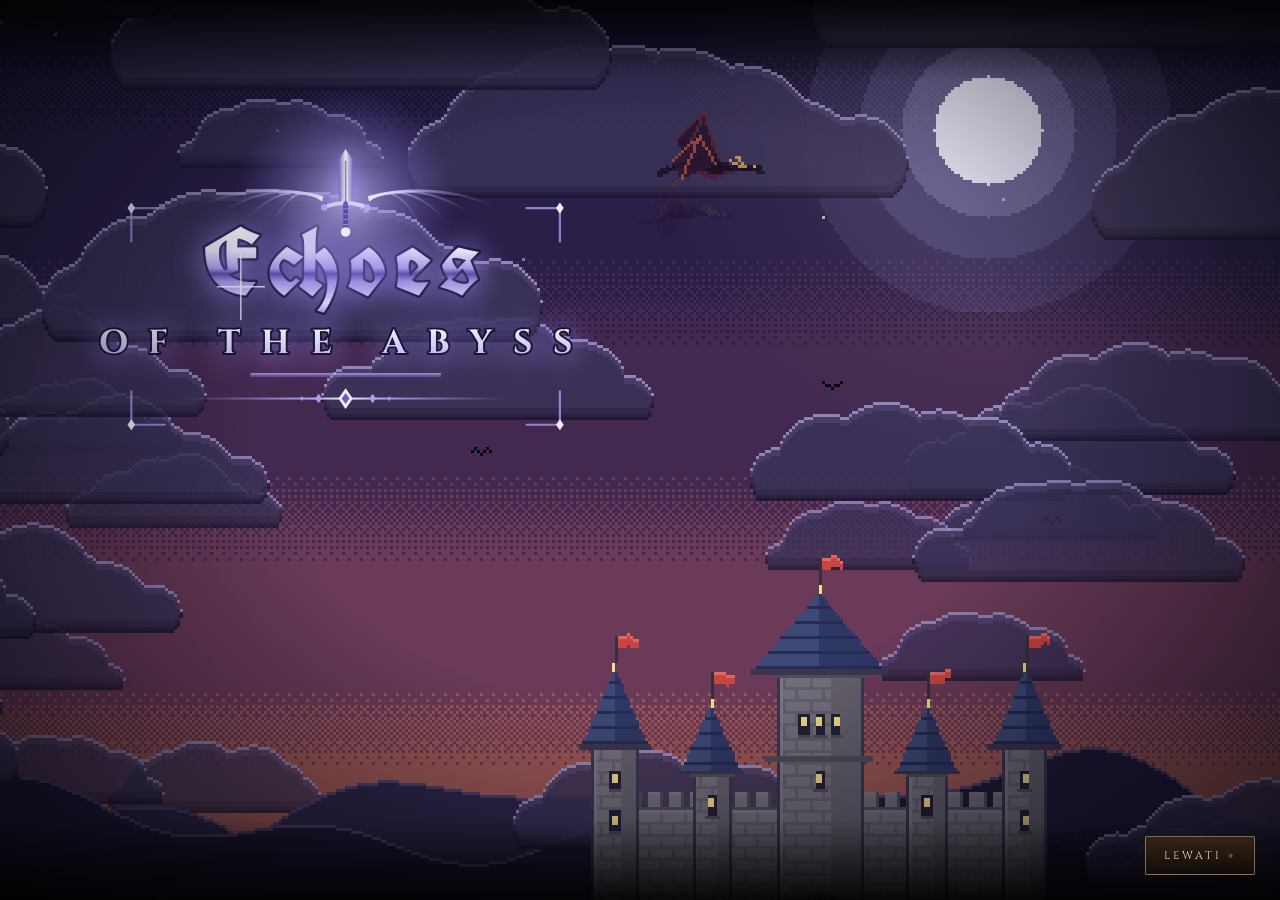
==== index.html @ 43252501 "fix bug kamera" ====
<!doctype html>
<html lang="id">

<head>
    <meta charset="utf-8">
    <meta name="viewport"
        content="width=device-width, initial-scale=1.0, maximum-scale=1.0, user-scalable=no, viewport-fit=cover">
    <meta name="apple-mobile-web-app-capable" content="yes">
    <meta name="apple-mobile-web-app-status-bar-style" content="black-translucent">
    <meta name="apple-mobile-web-app-title" content="Echoes Abyss">
    <meta name="mobile-web-app-capable" content="yes">
    <meta name="theme-color" content="#0c0b14">
    <link rel="manifest" href="/manifest.json">
    <link rel="icon" type="image/png" sizes="32x32" href="/assets/favicon-32.png">
    <link rel="icon" type="image/png" sizes="192x192" href="/assets/icon-192.png">
    <link rel="apple-touch-icon" sizes="180x180" href="/assets/apple-touch-icon.png">
    <link rel="preconnect" href="https://fonts.googleapis.com">
    <link rel="preconnect" href="https://fonts.gstatic.com" crossorigin>
    <link
        href="https://fonts.googleapis.com/css2?family=Cinzel:wght@400;500;600;700&family=Cormorant+Garamond:ital,wght@0,500;0,600;0,700;1,500&family=Press+Start+2P&family=UnifrakturCook:wght@700&family=VT323&display=swap"
        rel="stylesheet">
    <title>Echoes of the Abyss — Prototype Combat</title>
    <style>
        :root {
            --bg: #e8e6f0;
            --fg: #1c1b2a;
            --mut: #5a5873;
            --card: #fff;
            --line: #c9c5dc;
            box-sizing: border-box;
            padding-top: env(safe-area-inset-top, 0px);
            padding-bottom: env(safe-area-inset-bottom, 0px)
        }

        @media (prefers-color-scheme:dark) {
            :root:not([data-theme="light"]) {
                --bg: #0c0b14;
                --fg: #e6e3f4;
                --mut: #9a97b8;
                --card: #16152a;
                --line: #2c2a48
            }
        }

        :root[data-theme="dark"] {
            --bg: #0c0b14;
            --fg: #e6e3f4;
            --mut: #9a97b8;
            --card: #16152a;
            --line: #2c2a48
        }

        html {
            scroll-padding-top: env(safe-area-inset-top, 0px)
        }

        html,
        body {
            height: 100%;
            width: 100%;
            overflow: hidden;
            position: fixed;
            inset: 0;
            touch-action: none;
            -webkit-touch-callout: none;
            -webkit-user-select: none;
            user-select: none
        }

        body {
            margin: 0;
            background: #000;
            color: var(--fg);
            font: 15px/1.5 Georgia, "Times New Roman", serif;
            display: flex;
            align-items: center;
            justify-content: center
        }

        #c {
            position: fixed;
            inset: 0;
            width: 100vw;
            height: 100vh;
            image-rendering: pixelated;
            background: #0c0b14;
            cursor: crosshair;
            touch-action: none;
            outline: none;
            display: block
        }

        .k {
            max-width: 960px;
            width: 100%;
            margin-top: 12px;
            display: grid;
            grid-template-columns: repeat(auto-fit, minmax(210px, 1fr));
            gap: 6px 18px;
            font-size: 13px;
            color: var(--mut)
        }

        .k b {
            color: var(--fg);
            font-weight: 700
        }

        * {
            margin: 0;
            padding: 0;
            box-sizing: border-box;
        }

        :root {
            --gold: #d8b878;
            --gold-light: #f8dfaa;
            --dark: #09090d;
            --muted: #9e927e;
        }

        #scene {
            position: fixed;
            inset: 0;
            width: 100%;
            height: 100%;
            image-rendering: pixelated;
        }

        button {
            font-family: inherit;
            cursor: pointer;
        }

        .hidden {
            display: none !important;
        }

        /* MENU BACKGROUND */

        #menu {
            position: fixed;
            inset: 0;
            z-index: 5;
            display: flex;
            align-items: center;
            padding: 0 clamp(28px, 8vw, 130px);
            padding-left: max(clamp(28px, 8vw, 130px), env(safe-area-inset-left, 0px));
            background:
                radial-gradient(ellipse at 68% 50%, rgba(0, 0, 0, 0) 0%, rgba(0, 0, 0, .55) 85%),
                linear-gradient(90deg, rgba(6, 5, 9, .92) 0%, rgba(6, 5, 9, .7) 34%, rgba(6, 5, 9, .18) 62%, rgba(6, 5, 9, .5) 100%);
        }

        .menu-overlay {
            position: absolute;
            inset: 0;
            pointer-events: none;
            background:
                linear-gradient(to bottom, rgba(0, 0, 0, .55), transparent 22%, transparent 70%, rgba(0, 0, 0, .85)),
                radial-gradient(circle at 16% 52%, rgba(216, 150, 70, .10), transparent 32%),
                radial-gradient(circle at 84% 52%, rgba(216, 150, 70, .08), transparent 30%);
        }

        .menu-wrap {
            position: relative;
            width: min(430px, 100%);
            display: flex;
            flex-direction: column;
            align-items: flex-start;
            gap: clamp(22px, 5vh, 46px);
        }

        .menu-head {
            animation: menuUp 1.1s cubic-bezier(.2, .7, .2, 1) .1s both;
        }

        .eyebrow {
            display: flex;
            align-items: center;
            gap: 14px;
            color: #b29b75;
            font-size: 11px;
            letter-spacing: 6px;
            text-transform: uppercase;
            margin-bottom: 16px;
        }

        .eyebrow::before {
            content: "";
            width: 38px;
            height: 1px;
            background: linear-gradient(90deg, transparent, var(--gold));
        }

        .game-title {
            display: flex;
            flex-direction: column;
            font-weight: 700;
            line-height: .98;
            text-transform: uppercase;
            background: linear-gradient(180deg, #fff3d2 0%, #f1cf90 48%, #b98b48 100%);
            -webkit-background-clip: text;
            background-clip: text;
            -webkit-text-fill-color: transparent;
            color: transparent;
            filter: drop-shadow(0 2px 2px rgba(0, 0, 0, .9)) drop-shadow(0 0 22px rgba(215, 160, 80, .28));
        }

        .game-title .t1 {
            font-size: clamp(46px, 6.6vw, 84px);
            letter-spacing: 6px;
        }

        .game-title .t2 {
            font-size: clamp(22px, 3.6vw, 43px);
            letter-spacing: .22em;
            margin-top: 6px;
            white-space: nowrap;
        }

        .title-divider {
            position: relative;
            width: min(330px, 100%);
            height: 1px;
            margin: 22px 0 14px;
            background: linear-gradient(90deg, var(--gold), rgba(216, 184, 120, .15) 85%, transparent) right center / calc(100% - 26px) 1px no-repeat;
        }

        .title-divider::after {
            content: "✦";
            position: absolute;
            left: 0;
            top: -9px;
            color: var(--gold-light);
            font-size: 15px;
            line-height: 1;
            text-shadow: 0 0 10px rgba(240, 190, 100, .7);
        }

        .tagline {
            color: #a89c89;
            font-size: 12px;
            letter-spacing: 5px;
        }

        .menu-buttons {
            width: min(320px, 100%);
            display: flex;
            flex-direction: column;
            gap: 6px;
            text-shadow: 0 1px 8px #000, 0 0 3px #000;
        }

        .menu-button {
            position: relative;
            display: flex;
            align-items: center;
            width: 100%;
            padding: 14px 20px 14px 26px;
            color: #bba983;
            font-size: 14px;
            letter-spacing: 6px;
            text-align: left;
            border: 0;
            border-bottom: 1px solid rgba(171, 139, 86, .22);
            background: transparent;
            transition: color .3s ease, padding .3s ease, background .3s ease, border-color .3s ease;
            overflow: hidden;
            outline: none;
            animation: menuUp .8s cubic-bezier(.2, .7, .2, 1) both;
        }

        .menu-buttons .menu-button:nth-child(1) {
            animation-delay: .45s;
        }

        .menu-buttons .menu-button:nth-child(2) {
            animation-delay: .55s;
        }

        .menu-buttons .menu-button:nth-child(3) {
            animation-delay: .65s;
        }

        .menu-buttons .menu-button:nth-child(4) {
            animation-delay: .75s;
        }

        .menu-button::before {
            content: "";
            position: absolute;
            left: 0;
            top: 0;
            bottom: 0;
            width: 2px;
            background: var(--gold-light);
            box-shadow: 0 0 12px rgba(240, 190, 100, .8);
            transform: scaleY(0);
            transition: transform .3s ease;
        }

        .menu-button::after {
            content: "◆";
            position: absolute;
            left: 8px;
            top: 50%;
            font-size: 8px;
            color: var(--gold-light);
            opacity: 0;
            transform: translate(-6px, -50%);
            transition: .3s ease;
        }

        .menu-button:hover,
        .menu-button:focus-visible {
            color: #fff0ca;
            padding-left: 38px;
            border-bottom-color: rgba(225, 193, 139, .6);
            background: linear-gradient(90deg, rgba(193, 146, 76, .22), rgba(193, 146, 76, .05) 70%, transparent);
        }

        .menu-button:hover::before,
        .menu-button:focus-visible::before {
            transform: scaleY(1);
        }

        .menu-button:hover::after,
        .menu-button:focus-visible::after {
            opacity: 1;
            transform: translate(0, -50%);
        }

        .menu-button:active {
            background: rgba(193, 146, 76, .3);
        }

        .menu-button.primary {
            color: #f1d9a4;
            font-size: 16px;
            padding-top: 17px;
            padding-bottom: 17px;
            border: 1px solid rgba(216, 184, 120, .55);
            margin-bottom: 8px;
            background: linear-gradient(90deg, rgba(193, 146, 76, .26), rgba(193, 146, 76, .06));
            box-shadow: 0 0 26px rgba(193, 146, 76, .12), inset 0 0 18px rgba(193, 146, 76, .08);
        }

        .menu-footer {
            position: absolute;
            left: 0;
            right: 0;
            bottom: max(18px, env(safe-area-inset-bottom, 0px));
            padding: 0 clamp(28px, 8vw, 130px);
            display: flex;
            justify-content: space-between;
            gap: 16px;
            color: #7a7164;
            font-size: 10px;
            letter-spacing: 3px;
            pointer-events: none;
            animation: menuUp 1s ease 1s both;
        }

        #snd {
            animation: sndPulse 2.4s ease-in-out infinite;
        }

        @keyframes sndPulse {
            50% {
                opacity: .45;
            }
        }

        @keyframes menuUp {
            from {
                opacity: 0;
                transform: translateY(18px);
            }

            to {
                opacity: 1;
                transform: translateY(0);
            }
        }

        /* layar sempit / portrait: tengah */
        @media (max-width: 700px) and (min-height: 521px) {
            #menu {
                justify-content: center;
                background: radial-gradient(ellipse at center, rgba(6, 5, 9, .55), rgba(6, 5, 9, .92));
            }

            .menu-wrap {
                align-items: center;
                text-align: center;
            }

            .menu-head {
                display: flex;
                flex-direction: column;
                align-items: center;
            }

            .eyebrow::after {
                content: "";
                width: 38px;
                height: 1px;
                background: linear-gradient(90deg, var(--gold), transparent);
            }

            .title-divider {
                background: linear-gradient(90deg, transparent, var(--gold), transparent);
            }

            .title-divider::after {
                left: 50%;
                transform: translateX(-50%);
            }

            .menu-footer {
                justify-content: center;
                flex-direction: column;
                align-items: center;
                gap: 6px;
            }
        }

        /* SETTINGS */

        #settings {
            position: fixed;
            inset: 0;
            z-index: 8;
            display: flex;
            align-items: center;
            justify-content: center;
            background: rgba(0, 0, 0, .88);
        }

        .settings-box {
            width: min(430px, 90vw);
            padding: 38px;
            background: #151419;
            border: 1px solid #9a7a4e;
            box-shadow: 0 0 50px #000;
        }

        .settings-box h2 {
            color: var(--gold-light);
            text-align: center;
            letter-spacing: 5px;
            margin-bottom: 28px;
        }

        .setting-row {
            margin: 24px 0;
            color: #c6b28d;
            font-size: 13px;
            letter-spacing: 2px;
        }

        .setting-row input {
            width: 100%;
            margin-top: 13px;
            accent-color: #c49a5b;
        }

        .back-button {
            width: 100%;
            padding: 13px;
            color: var(--gold);
            background: transparent;
            border: 1px solid #8b714a;
            letter-spacing: 4px;
            margin-top: 18px;
        }

        /* CINEMATIC */

        #cinematicUI {
            position: fixed;
            inset: 0;
            z-index: 6;
            pointer-events: none;
        }

        #skipButton {
            position: absolute;
            right: 25px;
            bottom: 25px;
            pointer-events: auto;
            background: rgba(8, 8, 10, .8);
            border: 1px solid #8d754e;
            color: #d7c49f;
            padding: 12px 19px;
            font-size: 11px;
            letter-spacing: 3px;
        }

        #skipButton:hover {
            background: #493a28;
        }

        #finalTitle {
            position: absolute;
            inset: 0;
            display: flex;
            flex-direction: column;
            align-items: center;
            justify-content: center;
            text-align: center;
            background:
                radial-gradient(ellipse at center, rgba(44, 34, 23, .2), transparent 65%),
                #050507;
            opacity: 0;
            transition: opacity 2.4s ease;
        }

        #finalTitle .small-line {
            width: 0;
            height: 1px;
            margin-bottom: 28px;
            background: linear-gradient(90deg, transparent, #c7a46c, transparent);
            transition: width 2s ease;
        }

        #finalTitle h1 {
            color: #e5d1a7;
            font-size: clamp(34px, 6vw, 76px);
            letter-spacing: 9px;
            font-weight: normal;
            opacity: 0;
            transform: translateY(22px);
            text-shadow: 0 0 18px rgba(221, 180, 109, .25);
            transition: opacity 2.2s ease, transform 2.2s ease;
        }

        #finalTitle .subtitle {
            margin-top: 22px;
            color: #a99b83;
            font-size: 12px;
            letter-spacing: 7px;
            opacity: 0;
            transform: translateY(12px);
            transition: opacity 2s ease, transform 2s ease;
        }

        #finalTitle .bottom-line {
            width: 0;
            height: 1px;
            margin-top: 27px;
            background: linear-gradient(90deg, transparent, #9e8055, transparent);
            transition: width 2s ease;
        }

        #returnButton {
            pointer-events: auto;
            margin-top: 45px;
            padding: 13px 27px;
            color: #c8b48e;
            background: rgba(20, 17, 15, .8);
            border: 1px solid #92784f;
            font-size: 11px;
            letter-spacing: 4px;
            opacity: 0;
            transition: opacity 1.5s ease, background .3s;
        }

        #returnButton:hover {
            background: #453624;
        }

        #finalTitle.show .small-line,
        #finalTitle.show .bottom-line {
            width: min(320px, 65vw);
        }

        #finalTitle.show h1 {
            opacity: 1;
            transform: translateY(0);
        }

        #finalTitle.show .subtitle {
            opacity: 1;
            transform: translateY(0);
        }

        #finalTitle.show #returnButton {
            opacity: 1;
        }

        /* TRANSITION LIGHT */

        #lightTransition {
            position: fixed;
            inset: 0;
            z-index: 9;
            pointer-events: none;
            opacity: 0;
            background: radial-gradient(ellipse at center,
                    rgba(255, 239, 201, 1) 0%,
                    rgba(255, 211, 145, .85) 25%,
                    rgba(224, 159, 82, .5) 55%,
                    rgba(0, 0, 0, 0) 100%);
        }

        #blackFade {
            position: fixed;
            inset: 0;
            z-index: 10;
            pointer-events: none;
            background: #030305;
            opacity: 0;
        }

        @keyframes menuReveal {
            from {
                opacity: 0;
                transform: translateY(20px) scale(.97);
            }

            to {
                opacity: 1;
                transform: translateY(0) scale(1);
            }
        }

        /* RESPONSIVE LANDSCAPE MENU SCALING */
        @media (max-height: 520px) {
            #menu {
                padding: 0 max(28px, 6vw);
            }

            .menu-wrap {
                width: min(860px, 100%);
                flex-direction: row;
                align-items: center;
                justify-content: space-between;
                gap: 32px;
            }

            .menu-head {
                flex: 1 1 auto;
                min-width: 0;
            }

            .eyebrow {
                font-size: 8px;
                letter-spacing: 4px;
                margin-bottom: 8px;
            }

            .eyebrow::before {
                width: 22px;
            }

            .game-title .t1 {
                font-size: clamp(34px, 7.4vw, 56px);
                letter-spacing: 4px;
            }

            .game-title .t2 {
                font-size: clamp(14px, 3vw, 22px);
                margin-top: 3px;
            }

            .title-divider {
                margin: 12px 0 8px;
            }

            .tagline {
                font-size: 9px;
                letter-spacing: 4px;
            }

            .menu-buttons {
                flex: 0 0 min(250px, 40%);
                gap: 3px;
            }

            .menu-button {
                padding: 9px 14px 9px 20px;
                font-size: 12px;
                letter-spacing: 4px;
            }

            .menu-button.primary {
                font-size: 13px;
                padding: 11px 14px 11px 20px;
                margin-bottom: 4px;
            }

            .menu-button:hover,
            .menu-button:focus-visible {
                padding-left: 30px;
            }

            .menu-footer {
                font-size: 8px;
                letter-spacing: 2px;
                bottom: max(8px, env(safe-area-inset-bottom, 0px));
                padding: 0 max(28px, 6vw);
            }

            .settings-box {
                padding: 16px 24px;
                max-height: 92vh;
                overflow-y: auto;
            }

            .settings-box h2 {
                font-size: 18px;
                margin-bottom: 12px;
            }

            .setting-row {
                margin: 10px 0;
                font-size: 11px;
            }
        }

        /* ROTATE PROMPT OVERLAY */
        #rotateOverlay {
            position: fixed;
            inset: 0;
            z-index: 9999;
            background: #08080c;
            display: none;
            align-items: center;
            justify-content: center;
            text-align: center;
            padding: 24px;
            color: #e6e3f4;
        }

        @media (orientation: portrait) and (hover: none) and (pointer: coarse) {
            #rotateOverlay {
                display: flex;
            }
        }

        @media (orientation: portrait) and (max-width: 600px) {
            #rotateOverlay {
                display: flex;
            }
        }

        .rotate-card {
            max-width: 320px;
            padding: 28px 20px;
            background: #14131b;
            border: 1px solid rgba(216, 184, 120, .4);
            border-radius: 8px;
            box-shadow: 0 0 40px rgba(0, 0, 0, .8);
        }

        .rotate-icon {
            margin-bottom: 16px;
            animation: rotateAnim 2.2s ease-in-out infinite alternate;
        }

        @keyframes rotateAnim {

            0%,
            20% {
                transform: rotate(0deg);
            }

            80%,
            100% {
                transform: rotate(90deg);
            }
        }

        .rotate-card h2 {
            color: #f8dfaa;
            font-size: 18px;
            letter-spacing: 3px;
            margin-bottom: 10px;
        }

        .rotate-card p {
            color: #9e927e;
            font-size: 13px;
            line-height: 1.5;
        }

        /* MOBILE TOUCH CONTROLS OVERLAY */
        #mobileControls {
            position: fixed;
            inset: 0;
            z-index: 30;
            pointer-events: none;
            user-select: none;
            -webkit-user-select: none;
            touch-action: none;
            font-family: -apple-system, BlinkMacSystemFont, "Segoe UI", Roboto, sans-serif;
        }

        /* TOP BAR (tengah atas, supaya tidak menutupi HP/ULT di kiri & info gelombang di kanan) */
        #mobileTopBar {
            position: absolute;
            top: max(8px, env(safe-area-inset-top));
            left: 0;
            right: 0;
            display: flex;
            justify-content: center;
            pointer-events: none;
            z-index: 35;
        }

        .top-center-actions {
            display: flex;
            flex-wrap: wrap;
            justify-content: center;
            align-items: center;
            gap: 8px;
            max-width: min(64vw, 540px);
            pointer-events: none;
        }

        .mob-btn {
            pointer-events: auto;
            border-radius: 50%;
            border: 1px solid rgba(216, 184, 120, .45);
            background: rgba(14, 13, 22, .72);
            backdrop-filter: blur(4px);
            -webkit-backdrop-filter: blur(4px);
            color: #f8dfaa;
            display: flex;
            align-items: center;
            justify-content: center;
            font-family: inherit;
            font-weight: 600;
            touch-action: none;
            outline: none;
            user-select: none;
            -webkit-user-select: none;
            box-shadow: 0 3px 8px rgba(0, 0, 0, .5);
            transition: transform .06s ease, background .15s ease, border-color .15s ease;
        }

        .mob-btn:active {
            transform: scale(.92);
            background: rgba(216, 184, 120, .35);
            border-color: #ffd34d;
        }

        .icon-btn {
            width: 40px;
            height: 40px;
            font-size: 18px;
        }

        .text-btn {
            border-radius: 10px;
            padding: 4px 12px;
            font-size: 12px;
            letter-spacing: 1px;
            height: 40px;
        }

        .badge {
            background: #c93b3b;
            color: #fff;
            border-radius: 10px;
            padding: 1px 6px;
            font-size: 11px;
            margin-left: 4px;
            font-weight: bold;
        }

        /* Tombol AUTO-LOCK */
        #mobBtnLock {
            gap: 6px;
            padding: 0 12px 0 9px;
            border-radius: 20px;
            letter-spacing: .5px;
            border-color: rgba(255, 122, 107, .75);
            color: #ffb1a6;
            background: rgba(70, 20, 22, .72);
        }

        #mobBtnLock svg {
            width: 22px;
            height: 22px;
        }

        #mobBtnLock:not(.on) {
            border-color: rgba(216, 184, 120, .4);
            color: #bdb29c;
            background: rgba(14, 13, 22, .72);
        }

        /* Pilih senjata: kolom di kiri, di bawah HUD */
        #mobWeaponStrip {
            position: absolute;
            left: max(8px, env(safe-area-inset-left));
            top: calc(max(8px, env(safe-area-inset-top)) + 70px);
            display: flex;
            flex-direction: column;
            gap: 4px;
            padding: 4px;
            border-radius: 14px;
            background: rgba(10, 9, 16, .72);
            border: 1px solid rgba(216, 184, 120, .3);
            pointer-events: auto;
            z-index: 35;
        }

        .mob-wpn-btn {
            position: relative;
            width: 38px;
            height: 38px;
            padding: 0;
            border-radius: 10px;
            border: 1px solid transparent;
            background: transparent;
            color: #9e927e;
            display: flex;
            align-items: center;
            justify-content: center;
            pointer-events: auto;
            touch-action: none;
        }

        .mob-wpn-btn svg {
            width: 24px;
            height: 24px;
            pointer-events: none;
        }

        .mob-wpn-btn i {
            position: absolute;
            left: 4px;
            top: 2px;
            font: 700 9px/1 -apple-system, "Segoe UI", Roboto, sans-serif;
            font-style: normal;
            opacity: .75;
            pointer-events: none;
        }

        .mob-wpn-btn.active {
            background: rgba(216, 184, 120, .28);
            color: #ffd34d;
            border-color: #d8b878;
        }

        /* JOYSTICK (lebih besar) */
        #joyZone {
            position: absolute;
            left: 0;
            bottom: 0;
            width: 48vw;
            height: 75vh;
            pointer-events: auto;
            touch-action: none;
        }

        #joyBase {
            position: absolute;
            width: 140px;
            height: 140px;
            left: max(64px, env(safe-area-inset-left));
            bottom: max(30px, env(safe-area-inset-bottom));
            border-radius: 50%;
            background: radial-gradient(circle, rgba(216, 184, 120, .1) 0%, rgba(12, 11, 18, .58) 70%);
            border: 2px solid rgba(216, 184, 120, .38);
            box-shadow: 0 0 15px rgba(0, 0, 0, .6), inset 0 0 15px rgba(216, 184, 120, .06);
            pointer-events: none;
            transform: translate(0, 0);
            transition: opacity .2s;
        }

        #joyStick {
            position: absolute;
            top: 50%;
            left: 50%;
            width: 62px;
            height: 62px;
            margin: -31px 0 0 -31px;
            border-radius: 50%;
            background: radial-gradient(circle at 35% 35%, #f8dfaa, #9b7943);
            border: 2px solid rgba(255, 255, 255, .45);
            box-shadow: 0 4px 10px rgba(0, 0, 0, .6);
            pointer-events: none;
            transform: translate(0, 0);
        }

        /* ACTION CLUSTER: tombol serang di tengah, skill melengkung di atas-kiri */
        #actionCluster {
            position: absolute;
            right: max(14px, env(safe-area-inset-right));
            bottom: max(12px, env(safe-area-inset-bottom));
            width: 250px;
            height: 216px;
            pointer-events: none;
            transform-origin: 100% 100%;
        }

        @media (max-height: 340px) {
            #actionCluster {
                transform: scale(.88);
            }

            .mob-wpn-btn {
                width: 34px;
                height: 34px;
            }
        }

        @media (min-height: 430px) {
            #actionCluster {
                transform: scale(1.12);
            }
        }

        .act {
            position: absolute;
            flex-direction: column;
            gap: 1px;
            padding: 0;
            --ac: #d8b878;
            --is: 26px;
            color: var(--ac);
            border: 2px solid var(--ac);
            background: radial-gradient(circle at 35% 30%, rgba(72, 62, 50, .92), rgba(14, 13, 20, .95));
            box-shadow: 0 4px 14px rgba(0, 0, 0, .65);
        }

        .act .ico {
            display: block;
            width: var(--is);
            height: var(--is);
            pointer-events: none;
        }

        .act .ico svg {
            width: 100%;
            height: 100%;
            display: block;
            filter: drop-shadow(0 0 3px color-mix(in srgb, var(--ac) 60%, transparent));
        }

        .act .nm {
            font: 800 9.5px/1 -apple-system, BlinkMacSystemFont, "Segoe UI", Roboto, sans-serif;
            letter-spacing: .3px;
            color: #f8e9c8;
            text-shadow: 0 1px 2px #000;
            pointer-events: none;
            white-space: nowrap;
        }

        .act.cd {
            filter: saturate(.35) brightness(.8);
        }

        /* overlay cooldown + angka detik */
        .sk-cd {
            position: absolute;
            left: 0;
            right: 0;
            bottom: 0;
            height: 0%;
            background: rgba(0, 0, 0, .72);
            transition: height .08s linear;
            pointer-events: none;
        }

        .sk-num {
            position: absolute;
            inset: 0;
            display: flex;
            align-items: center;
            justify-content: center;
            font: 800 22px/1 -apple-system, BlinkMacSystemFont, "Segoe UI", Roboto, sans-serif;
            color: #fff;
            text-shadow: 0 1px 4px #000;
            pointer-events: none;
            z-index: 3;
        }

        /* SERANG (utama) */
        .main-atk-btn {
            --ac: #ffd98a;
            --is: 42px;
            right: 10px;
            bottom: 10px;
            width: 96px;
            height: 96px;
            border-width: 3px;
            background: radial-gradient(circle at 35% 30%, rgba(95, 78, 50, .95), rgba(16, 14, 20, .96));
            box-shadow: 0 4px 18px rgba(0, 0, 0, .7), 0 0 18px rgba(216, 184, 120, .28);
            z-index: 40;
        }

        .main-atk-btn .nm {
            font-size: 10.5px;
        }

        .charge-svg {
            position: absolute;
            inset: -6px;
            width: 108px;
            height: 108px;
            transform: rotate(-90deg);
            pointer-events: none;
        }

        .charge-bg {
            fill: none;
            stroke: rgba(216, 184, 120, .18);
            stroke-width: 3;
        }

        .charge-fill {
            fill: none;
            stroke: #ffda73;
            stroke-width: 3.5;
            stroke-linecap: round;
            stroke-dasharray: 233;
            stroke-dashoffset: 233;
            transition: stroke-dashoffset .05s linear;
        }

        /* HINDAR */
        #mobBtnDodge {
            --ac: #7fd0f5;
            --is: 26px;
            right: 133px;
            bottom: 7px;
            width: 58px;
            height: 58px;
        }

        /* 3 SKILL SENJATA */
        .skill-btn {
            --is: 36px;
            width: 66px;
            height: 66px;
            overflow: hidden;
            border-width: 2.5px;
        }

        .skill-btn:not(.cd) {
            box-shadow: 0 4px 14px rgba(0, 0, 0, .65), 0 0 12px color-mix(in srgb, var(--ac) 45%, transparent);
        }

        .skill-btn .nm {
            font-size: 8.5px;
            margin-top: -2px;
        }

        #mobBtnSkill1 {
            right: 119px;
            bottom: 75px;
        }

        #mobBtnSkill2 {
            right: 85px;
            bottom: 139px;
        }

        #mobBtnSkill3 {
            right: 15px;
            bottom: 135px;
        }

        /* ULT, FOKUS, POTION */
        #mobBtnUlt {
            --ac: #b57bff;
            --is: 24px;
            right: 181px;
            bottom: 141px;
            width: 54px;
            height: 54px;
        }

        #mobBtnUlt.ready {
            --ac: #ffd34d;
            animation: ultGlow 1s ease-in-out infinite alternate;
        }

        @keyframes ultGlow {
            0% {
                box-shadow: 0 0 6px #ffd34d;
            }

            100% {
                box-shadow: 0 0 20px #ffd34d, 0 0 35px #ff7b2b;
            }
        }

        #mobBtnFocus {
            --ac: #f5d142;
            --is: 22px;
            right: 188px;
            bottom: 80px;
            width: 48px;
            height: 48px;
            overflow: hidden;
        }

        #mobBtnPotion {
            --ac: #ff6fa8;
            --is: 22px;
            right: 198px;
            bottom: 20px;
            width: 48px;
            height: 48px;
        }

        .act .nm.sm {
            font-size: 8px;
        }

        #mobBtnPotion .badge {
            position: absolute;
            top: -5px;
            right: -5px;
            margin: 0;
            pointer-events: none;
        }

        /* INTERACT BUTTON */
        #mobBtnInteract {
            position: absolute;
            bottom: max(26px, env(safe-area-inset-bottom));
            left: 50%;
            transform: translateX(-50%);
            background: linear-gradient(135deg, rgba(216, 184, 120, .9), rgba(150, 115, 55, .95));
            color: #121018;
            border: 1.5px solid #ffe8b5;
            border-radius: 24px;
            padding: 8px 20px;
            font-weight: bold;
            font-size: 13px;
            letter-spacing: 1px;
            display: flex;
            align-items: center;
            gap: 8px;
            box-shadow: 0 4px 15px rgba(0, 0, 0, .6), 0 0 20px rgba(216, 184, 120, .4);
            pointer-events: auto;
            z-index: 50;
            animation: bounceBtn 1.5s ease-in-out infinite;
        }

        @keyframes bounceBtn {

            0%,
            100% {
                transform: translateX(-50%) translateY(0);
            }

            50% {
                transform: translateX(-50%) translateY(-5px);
            }
        }

        /* STAT MODAL */
        #statModal {
            position: fixed;
            inset: 0;
            z-index: 100;
            background: rgba(0, 0, 0, .75);
            display: flex;
            align-items: center;
            justify-content: center;
        }

        .stat-card {
            width: min(380px, 92vw);
            background: #14131a;
            border: 1px solid #d8b878;
            box-shadow: 0 0 35px #000;
            padding: 18px 20px;
            color: #e6e3f4;
            border-radius: 6px;
        }

        .stat-header {
            display: flex;
            justify-content: space-between;
            align-items: center;
            border-bottom: 1px solid rgba(216, 184, 120, .3);
            padding-bottom: 8px;
        }

        .stat-header h3 {
            color: #f8dfaa;
            font-size: 15px;
            letter-spacing: 2px;
        }

        .close-btn {
            background: transparent;
            border: none;
            color: #9e927e;
            font-size: 18px;
            cursor: pointer;
            padding: 4px;
        }

        .stat-points {
            margin: 10px 0 14px;
            color: #ffd34d;
            font-size: 13px;
        }

        .stat-list {
            display: flex;
            flex-direction: column;
            gap: 8px;
        }

        .stat-item {
            display: flex;
            justify-content: space-between;
            align-items: center;
            background: rgba(25, 23, 35, .8);
            padding: 6px 12px;
            border-radius: 4px;
            border: 1px solid rgba(216, 184, 120, .15);
            font-size: 12px;
        }

        .stat-val {
            font-weight: bold;
            color: #f8dfaa;
            margin-left: auto;
            margin-right: 12px;
        }

        .stat-add-btn {
            width: 30px;
            height: 30px;
            border-radius: 4px;
            background: #4a4780;
            color: #fff;
            border: 1px solid #8e7bb8;
            font-size: 16px;
            font-weight: bold;
            display: flex;
            align-items: center;
            justify-content: center;
            cursor: pointer;
        }

        .stat-add-btn:active {
            background: #6a67a0;
        }

        /* PILIH KARAKTER (main menu) */
        #charSel {
            position: absolute;
            right: max(clamp(24px, 7vw, 120px), env(safe-area-inset-right, 0px));
            top: 0;
            bottom: 0;
            height: max-content;
            margin-block: auto;
            z-index: 2;
            display: flex;
            flex-direction: column;
            align-items: center;
            gap: 14px;
            animation: menuUp 1.1s cubic-bezier(.2, .7, .2, 1) .35s both;
        }

        body.ingame #charSel {
            display: none;
        }

        #charSel .cs-title {
            font: 600 11px 'Cinzel', Georgia, serif;
            letter-spacing: 6px;
            color: #b29b75;
            text-transform: uppercase;
            text-shadow: 0 1px 3px #000;
        }

        #charSel .cs-row {
            display: flex;
            gap: 14px;
        }

        #charSel .cs-card {
            display: flex;
            flex-direction: column;
            align-items: center;
            gap: 8px;
            padding: 12px 12px 12px;
            background: linear-gradient(180deg, rgba(26, 21, 36, .74), rgba(10, 9, 16, .86));
            border: 1px solid rgba(216, 184, 120, .26);
            color: #9e927e;
            font: 600 12px 'Cinzel', Georgia, serif;
            letter-spacing: 4px;
            transition: transform .25s, border-color .25s, box-shadow .25s, color .25s;
            -webkit-tap-highlight-color: transparent;
        }

        #charSel .cs-card canvas {
            width: 168px;
            height: 180px;
            image-rendering: pixelated;
            filter: saturate(.7) brightness(.78);
            transition: filter .25s;
        }

        #charSel .cs-card:hover {
            transform: translateY(-3px);
            border-color: rgba(248, 223, 170, .6);
        }

        #charSel .cs-card.on {
            border-color: #f8dfaa;
            color: #f8dfaa;
            box-shadow: 0 0 24px rgba(216, 150, 70, .3), inset 0 0 20px rgba(216, 184, 120, .12);
        }

        #charSel .cs-card.on canvas {
            filter: none;
        }

        @media (max-width: 900px),
        (max-height: 520px) {
            #charSel .cs-card canvas {
                width: 112px;
                height: 120px;
            }

            #charSel .cs-card {
                padding: 8px;
                font-size: 10px;
                letter-spacing: 3px;
            }

            #charSel .cs-row {
                gap: 8px;
            }

            #charSel {
                gap: 8px;
            }
        }

        @media (max-height: 400px) {
            #charSel .cs-card canvas {
                width: 84px;
                height: 90px;
            }
        }

        /* ===== FIX HP: pilih karakter tidak boleh menutupi START / SETTINGS ===== */
        /* HP landscape: jadi strip kecil di kiri-bawah (di bawah judul), jauh dari tombol di kanan */
        @media (max-height: 520px) {
            #charSel {
                top: auto;
                right: auto;
                height: auto;
                margin: 0;
                left: max(28px, 6vw, env(safe-area-inset-left, 0px));
                bottom: max(30px, calc(env(safe-area-inset-bottom, 0px) + 26px));
                align-items: flex-start;
                gap: 6px;
            }

            #charSel .cs-title {
                font-size: 8px;
                letter-spacing: 3px;
            }

            #charSel .cs-row {
                gap: 8px;
            }

            #charSel .cs-card {
                flex-direction: row;
                gap: 8px;
                padding: 4px 12px 4px 4px;
                font-size: 9px;
                letter-spacing: 2px;
            }

            #charSel .cs-card canvas {
                width: 40px;
                height: 43px;
            }

            #charSel .cs-card:hover {
                transform: none;
            }
        }

        @media (max-height: 400px) {
            #charSel {
                bottom: max(24px, calc(env(safe-area-inset-bottom, 0px) + 20px));
            }

            #charSel .cs-card canvas {
                width: 34px;
                height: 36px;
            }
        }

        /* HP portrait: tumpuk vertikal — judul, tombol, lalu pilih karakter di bawahnya */
        @media (max-width: 700px) and (min-height: 521px) {
            #menu {
                flex-direction: column;
                align-items: center;
                justify-content: flex-start;
                gap: clamp(14px, 3vh, 26px);
                padding-top: max(20px, env(safe-area-inset-top, 0px));
                padding-bottom: 76px;
                overflow-y: auto;
            }

            .menu-wrap {
                margin-top: auto;
            }

            #charSel {
                position: static;
                height: auto;
                margin: 0 0 auto;
                gap: 8px;
            }

            #charSel .cs-card canvas {
                width: 84px;
                height: 90px;
            }
        }
    </style>
    <style>
        /* ===== TEMA FONT & POPUP ===== */
        :root {
            --f-title: "Cinzel", "Trajan Pro", Georgia, "Times New Roman", serif;
            --f-body: "Cormorant Garamond", Georgia, "Times New Roman", serif;
        }

        body {
            font-family: var(--f-body);
            font-size: 16px;
        }

        button {
            font-family: var(--f-title);
        }

        .game-title,
        .eyebrow,
        .tagline,
        .menu-button,
        .menu-footer,
        #finalTitle h1,
        #finalTitle .subtitle,
        #returnButton,
        #skipButton,
        #introSkip,
        #tutPanel .tp-head,
        #tutTitle,
        .stat-header h3,
        .rotate-card h2 {
            font-family: var(--f-title);
        }

        .tagline,
        .menu-footer,
        .eyebrow {
            font-weight: 500;
        }

        #tutPanel,
        #tutText,
        #tutNote,
        #aldAsk {
            font-family: var(--f-body);
        }

        #tutText,
        #tutNote {
            font-size: 15px;
            font-weight: 600;
        }

        #aldAsk button {
            font-family: var(--f-body);
            font-size: 15px;
            font-weight: 700;
        }

        /* backdrop popup */
        #settings,
        #statModal,
        #exitPopup {
            background: radial-gradient(ellipse at center, rgba(14, 11, 8, .72), rgba(0, 0, 0, .93));
            -webkit-backdrop-filter: blur(7px);
            backdrop-filter: blur(7px);
            animation: popFade .35s ease both;
        }

        #exitPopup {
            position: fixed;
            inset: 0;
            z-index: 9;
            display: flex;
            align-items: center;
            justify-content: center;
        }

        @keyframes popFade {
            from {
                opacity: 0;
            }

            to {
                opacity: 1;
            }
        }

        @keyframes popIn {
            from {
                opacity: 0;
                transform: translateY(16px) scale(.96);
            }

            to {
                opacity: 1;
                transform: none;
            }
        }

        /* kartu popup */
        .settings-box,
        .stat-card,
        .popup-card {
            position: relative;
            width: min(440px, 90vw);
            padding: 34px 36px 30px;
            color: #e6dcc4;
            background:
                radial-gradient(ellipse at 50% 0%, rgba(216, 184, 120, .13), transparent 60%),
                linear-gradient(160deg, rgba(26, 22, 20, .97), rgba(12, 11, 15, .98));
            border: 1px solid rgba(190, 153, 93, .6);
            border-radius: 3px;
            box-shadow:
                0 0 0 5px rgba(0, 0, 0, .45),
                0 0 0 6px rgba(190, 153, 93, .2),
                0 24px 70px rgba(0, 0, 0, .85),
                inset 0 0 50px rgba(174, 127, 63, .07);
            animation: popIn .45s cubic-bezier(.2, .8, .2, 1) both;
        }

        .stat-card {
            width: min(400px, 92vw);
            padding: 22px 24px;
        }

        .popup-head {
            text-align: center;
            margin-bottom: 26px;
        }

        .popup-head .pop-eyebrow {
            color: #a8946a;
            font-family: var(--f-title);
            font-size: 10px;
            letter-spacing: 6px;
            margin-bottom: 8px;
        }

        .settings-box h2,
        .popup-head h2 {
            font-family: var(--f-title);
            font-weight: 700;
            font-size: 26px;
            letter-spacing: 8px;
            margin: 0;
            color: transparent;
            background: linear-gradient(180deg, #fff3d2, #e3bd78 55%, #b98b48);
            -webkit-background-clip: text;
            background-clip: text;
            filter: drop-shadow(0 2px 2px rgba(0, 0, 0, .8));
        }

        .popup-head .pop-line {
            width: 150px;
            height: 1px;
            margin: 14px auto 0;
            background: linear-gradient(90deg, transparent, var(--gold), transparent);
        }

        .setting-row {
            margin: 0 0 22px;
            color: #cdb98f;
            font-family: var(--f-title);
            font-size: 12px;
            letter-spacing: 3px;
        }

        .setting-row .sr-top {
            display: flex;
            justify-content: space-between;
            align-items: baseline;
        }

        .setting-row output {
            color: #ffe9b0;
            font-family: var(--f-body);
            font-weight: 700;
            font-size: 17px;
            letter-spacing: 1px;
        }

        /* slider kustom */
        .setting-row input[type=range] {
            -webkit-appearance: none;
            appearance: none;
            width: 100%;
            height: 22px;
            margin-top: 8px;
            background: transparent;
            cursor: pointer;
            --v: 50%;
        }

        .setting-row input[type=range]::-webkit-slider-runnable-track {
            height: 4px;
            border-radius: 2px;
            background: linear-gradient(90deg, #d8b878 0, #f6dc9a var(--v), rgba(255, 255, 255, .12) var(--v));
            box-shadow: 0 0 10px rgba(216, 184, 120, .15);
        }

        .setting-row input[type=range]::-moz-range-track {
            height: 4px;
            border-radius: 2px;
            background: rgba(255, 255, 255, .12);
        }

        .setting-row input[type=range]::-moz-range-progress {
            height: 4px;
            border-radius: 2px;
            background: linear-gradient(90deg, #d8b878, #f6dc9a);
        }

        .setting-row input[type=range]::-webkit-slider-thumb {
            -webkit-appearance: none;
            width: 16px;
            height: 16px;
            margin-top: -6px;
            background: radial-gradient(circle at 35% 30%, #fff3d2, #d8b878 60%, #8a6a35);
            border: 1px solid #3a2c14;
            transform: rotate(45deg);
            box-shadow: 0 0 12px rgba(240, 190, 100, .6);
            transition: transform .2s ease, box-shadow .2s ease;
        }

        .setting-row input[type=range]::-moz-range-thumb {
            width: 14px;
            height: 14px;
            border-radius: 0;
            background: radial-gradient(circle at 35% 30%, #fff3d2, #d8b878 60%, #8a6a35);
            border: 1px solid #3a2c14;
            transform: rotate(45deg);
        }

        .setting-row input[type=range]:hover::-webkit-slider-thumb,
        .setting-row input[type=range]:active::-webkit-slider-thumb {
            transform: rotate(45deg) scale(1.2);
            box-shadow: 0 0 18px rgba(255, 210, 120, .9);
        }

        /* tombol popup */
        .back-button,
        .popup-btn {
            display: block;
            width: 100%;
            margin-top: 8px;
            padding: 14px;
            color: #f1d9a4;
            font-family: var(--f-title);
            font-size: 13px;
            font-weight: 600;
            letter-spacing: 6px;
            background: linear-gradient(90deg, rgba(193, 146, 76, .26), rgba(193, 146, 76, .06));
            border: 1px solid rgba(216, 184, 120, .55);
            box-shadow: 0 0 22px rgba(193, 146, 76, .1), inset 0 0 16px rgba(193, 146, 76, .07);
            transition: color .25s ease, border-color .25s ease, background .25s ease, letter-spacing .25s ease;
            outline: none;
        }

        .back-button:hover,
        .back-button:focus-visible,
        .popup-btn:hover,
        .popup-btn:focus-visible {
            color: #fff6dc;
            border-color: #f1d9a4;
            letter-spacing: 7px;
            background: linear-gradient(90deg, rgba(193, 146, 76, .45), rgba(193, 146, 76, .12));
        }

        .popup-text {
            color: #cdbf9f;
            text-align: center;
            font-size: 19px;
            line-height: 1.5;
            font-weight: 600;
            margin: 0 0 22px;
        }

        /* modal status (mobile) */
        .stat-header h3 {
            color: #f6dc9a;
            font-size: 15px;
            letter-spacing: 4px;
        }

        .close-btn {
            font-family: var(--f-body);
            color: #b9a67a;
        }

        .close-btn:hover {
            color: #fff0ca;
        }

        .stat-points {
            font-family: var(--f-body);
            font-size: 17px;
            font-weight: 600;
        }

        .stat-item {
            font-family: var(--f-body);
            font-size: 15px;
            font-weight: 600;
            border-radius: 2px;
            background: linear-gradient(90deg, rgba(60, 46, 28, .5), rgba(20, 18, 26, .8));
            border-color: rgba(216, 184, 120, .25);
        }

        .stat-add-btn {
            font-family: var(--f-body);
            border-radius: 2px;
            color: #fff0ca;
            background: linear-gradient(180deg, #8a6a35, #5a4220);
            border: 1px solid #d8b878;
        }

        .stat-add-btn:active {
            background: #b98b48;
        }

        .rotate-card {
            border-radius: 3px;
            border-color: rgba(190, 153, 93, .6);
        }

        .rotate-card p {
            font-family: var(--f-body);
            font-size: 17px;
            font-weight: 600;
        }

        @media (max-height: 520px) {

            .settings-box,
            .popup-card {
                padding: 18px 26px 16px;
            }

            .popup-head {
                margin-bottom: 12px;
            }

            .settings-box h2,
            .popup-head h2 {
                font-size: 19px;
                letter-spacing: 6px;
            }

            .popup-head .pop-line {
                margin-top: 8px;
            }

            .setting-row {
                margin: 0 0 10px;
                font-size: 11px;
            }

            .popup-text {
                font-size: 16px;
                margin-bottom: 12px;
            }

            .back-button,
            .popup-btn {
                padding: 10px;
                font-size: 12px;
            }
        }

        /* pilihan bahasa */
        .lang-opts {
            display: flex;
            gap: 10px;
            margin-top: 10px;
        }

        .lang-btn {
            flex: 1;
            padding: 10px 6px;
            cursor: pointer;
            background: rgba(20, 16, 26, .7);
            border: 1px solid rgba(205, 185, 143, .35);
            color: #cdb98f;
            font-family: var(--f-title);
            font-size: 11px;
            letter-spacing: 2px;
            transition: all .18s;
        }

        .lang-btn:hover {
            color: #fff;
            border-color: rgba(255, 233, 176, .7);
        }

        .lang-btn.on {
            color: #ffe9b0;
            border-color: #ffe9b0;
            background: rgba(90, 66, 30, .55);
            box-shadow: 0 0 12px rgba(255, 220, 140, .25);
        }

        /* GRAPHICS (pengaturan grafik) */
        .gfx-opts {
            display: flex;
            gap: 8px;
            margin-top: 10px;
        }

        .gfx-btn {
            flex: 1;
            padding: 10px 4px;
            cursor: pointer;
            background: rgba(20, 16, 26, .7);
            border: 1px solid rgba(205, 185, 143, .35);
            color: #cdb98f;
            font-family: var(--f-title);
            font-size: 10px;
            letter-spacing: 1px;
            transition: all .18s;
        }

        .gfx-btn:hover {
            color: #fff;
            border-color: rgba(255, 233, 176, .7);
        }

        .gfx-btn.on {
            color: #ffe9b0;
            border-color: #ffe9b0;
            background: rgba(90, 66, 30, .55);
            box-shadow: 0 0 12px rgba(255, 220, 140, .25);
        }

        /* mode HP: matikan blur CSS yang berat di GPU mobile */
        body.gfx-hp *,
        body.gfx-hp *::before,
        body.gfx-hp *::after {
            backdrop-filter: none !important;
            -webkit-backdrop-filter: none !important;
        }
    </style>

    <style id="mobPolish">
        /* ===== ANALOG ===== */
        #joyBase {
            opacity: .66;
            background:
                radial-gradient(circle, rgba(216, 184, 120, .05) 0%, rgba(12, 11, 18, .50) 58%, rgba(12, 11, 18, .66) 100%);
            border: 2px solid rgba(216, 184, 120, .46);
            box-shadow:
                0 0 0 5px rgba(12, 11, 18, .30),
                0 8px 22px rgba(0, 0, 0, .62),
                inset 0 0 24px rgba(216, 184, 120, .10),
                inset 0 0 0 1px rgba(255, 236, 190, .08);
            transition: opacity .18s, border-color .15s, box-shadow .15s;
        }

        /* cincin tanda (tick) di tepi dalam */
        #joyBase::before {
            content: "";
            position: absolute;
            inset: 7px;
            border-radius: 50%;
            background: repeating-conic-gradient(from -1.2deg, rgba(255, 226, 160, .55) 0 2.4deg, transparent 2.4deg 15deg);
            -webkit-mask: radial-gradient(closest-side, transparent calc(100% - 5px), #000 calc(100% - 4px));
            mask: radial-gradient(closest-side, transparent calc(100% - 5px), #000 calc(100% - 4px));
            pointer-events: none;
        }

        /* cincin dalam: zona mati */
        #joyBase::after {
            content: "";
            position: absolute;
            inset: 30px;
            border-radius: 50%;
            border: 1.5px dashed rgba(216, 184, 120, .30);
            pointer-events: none;
        }

        .joy-arrows {
            position: absolute;
            inset: 0;
            width: 100%;
            height: 100%;
            fill: rgba(255, 226, 160, .55);
            pointer-events: none;
        }

        /* penunjuk arah gerak di tepi cincin */
        #joyDir {
            position: absolute;
            inset: 0;
            border-radius: 50%;
            transform: rotate(var(--a, 0rad));
            opacity: 0;
            transition: opacity .12s;
            pointer-events: none;
        }

        #joyDir::before {
            content: "";
            position: absolute;
            right: -9px;
            top: 50%;
            margin-top: -9px;
            border-left: 13px solid #ffd34d;
            border-top: 9px solid transparent;
            border-bottom: 9px solid transparent;
            filter: drop-shadow(0 0 5px rgba(255, 211, 77, .9));
        }

        #joyStick {
            width: 64px;
            height: 64px;
            margin: -32px 0 0 -32px;
            background: radial-gradient(circle at 34% 26%, #fff6d8 0%, #f2d08c 20%, #bb9250 60%, #6c4f27 100%);
            border: 2px solid rgba(255, 255, 255, .55);
            box-shadow:
                0 7px 13px rgba(0, 0, 0, .68),
                0 0 14px rgba(255, 211, 77, .22),
                inset 0 -7px 11px rgba(60, 34, 8, .48),
                inset 0 3px 6px rgba(255, 255, 255, .55);
            transition: box-shadow .15s, filter .15s;
        }

        #joyStick::after {
            content: "";
            position: absolute;
            inset: 15px;
            border-radius: 50%;
            border: 1.5px solid rgba(80, 52, 18, .45);
            background: radial-gradient(circle at 40% 32%, rgba(255, 255, 255, .5), rgba(255, 255, 255, 0) 70%);
        }

        #joyBase.on {
            opacity: 1;
            border-color: rgba(255, 211, 77, .85);
            box-shadow:
                0 0 0 5px rgba(12, 11, 18, .30),
                0 8px 22px rgba(0, 0, 0, .62),
                0 0 24px rgba(255, 211, 77, .35),
                inset 0 0 26px rgba(255, 211, 77, .18);
        }

        #joyBase.on #joyDir {
            opacity: 1;
        }

        /* lari (sprint): dorong stik sampai ujung */
        #joyBase.sprint {
            border-color: rgba(255, 140, 66, .95);
            box-shadow:
                0 0 0 5px rgba(12, 11, 18, .30),
                0 8px 22px rgba(0, 0, 0, .62),
                0 0 30px rgba(255, 120, 50, .5),
                inset 0 0 28px rgba(255, 120, 50, .25);
        }

        #joyBase.sprint #joyStick {
            filter: hue-rotate(-14deg) saturate(1.25);
            box-shadow:
                0 7px 13px rgba(0, 0, 0, .68),
                0 0 20px rgba(255, 120, 50, .7),
                inset 0 -7px 11px rgba(60, 34, 8, .48),
                inset 0 3px 6px rgba(255, 255, 255, .55);
        }

        #joyBase.sprint #joyDir::before {
            border-left-color: #ff8c42;
            filter: drop-shadow(0 0 6px rgba(255, 120, 50, .95));
        }

        /* ===== TOMBOL SERANG (BASIC ATTACK) ===== */
        .main-atk-btn {
            --is: 46px;
            width: 100px;
            height: 100px;
            border-width: 3px;
            overflow: visible;
            background:
                radial-gradient(circle at 50% 36%, color-mix(in srgb, var(--ac) 34%, #2b2418) 0%, rgba(30, 24, 18, .96) 50%, rgba(10, 9, 15, .98) 100%);
            box-shadow:
                0 7px 20px rgba(0, 0, 0, .78),
                0 0 24px color-mix(in srgb, var(--ac) 40%, transparent),
                inset 0 0 0 5px rgba(10, 9, 15, .55),
                inset 0 0 0 6px color-mix(in srgb, var(--ac) 50%, transparent),
                inset 0 -12px 18px rgba(0, 0, 0, .45);
            transition: transform .06s ease, box-shadow .15s, border-color .15s;
        }

        /* cincin tanda di dalam */
        .main-atk-btn::before {
            content: "";
            position: absolute;
            inset: 8px;
            border-radius: 50%;
            background: repeating-conic-gradient(from -1deg, color-mix(in srgb, var(--ac) 75%, #fff) 0 2deg, transparent 2deg 12deg);
            -webkit-mask: radial-gradient(closest-side, transparent calc(100% - 4px), #000 calc(100% - 3px));
            mask: radial-gradient(closest-side, transparent calc(100% - 4px), #000 calc(100% - 3px));
            opacity: .5;
            pointer-events: none;
        }

        .main-atk-btn .ico {
            filter: drop-shadow(0 0 6px color-mix(in srgb, var(--ac) 70%, transparent));
            margin-top: -2px;
        }

        .main-atk-btn .nm {
            font-size: 10px;
            letter-spacing: 1.2px;
            margin-top: -1px;
        }

        .main-atk-btn:active {
            transform: scale(.93);
            background:
                radial-gradient(circle at 50% 40%, color-mix(in srgb, var(--ac) 58%, #2b2418) 0%, rgba(40, 30, 20, .96) 55%, rgba(10, 9, 15, .98) 100%);
            box-shadow:
                0 3px 10px rgba(0, 0, 0, .78),
                0 0 34px color-mix(in srgb, var(--ac) 65%, transparent),
                inset 0 0 0 5px rgba(10, 9, 15, .5),
                inset 0 0 0 6px color-mix(in srgb, var(--ac) 80%, transparent),
                inset 0 -8px 14px rgba(0, 0, 0, .35);
        }

        /* cincin charge */
        .charge-svg {
            inset: -15px;
            width: 124px;
            height: 124px;
            overflow: visible;
        }

        .charge-bg {
            stroke: rgba(255, 255, 255, .12);
            stroke-width: 3.2;
        }

        .charge-fill {
            stroke: color-mix(in srgb, var(--ac) 62%, #fff);
            stroke-width: 4;
            filter: drop-shadow(0 0 4px var(--ac));
        }

        /* charge penuh: berdenyut */
        .main-atk-btn.charged {
            animation: atkCharged .45s ease-in-out infinite alternate;
        }

        .main-atk-btn.charged .charge-fill {
            stroke: #fff;
            filter: drop-shadow(0 0 7px var(--ac)) drop-shadow(0 0 12px var(--ac));
        }

        @keyframes atkCharged {
            0% {
                box-shadow: 0 7px 20px rgba(0, 0, 0, .78), 0 0 18px color-mix(in srgb, var(--ac) 50%, transparent), inset 0 0 0 5px rgba(10, 9, 15, .55), inset 0 0 0 6px var(--ac);
            }

            100% {
                box-shadow: 0 7px 20px rgba(0, 0, 0, .78), 0 0 40px var(--ac), inset 0 0 0 5px rgba(10, 9, 15, .4), inset 0 0 0 6px #fff;
            }
        }
    </style>
    <style id="abyssMenu">
        /* ===== MENU TEMA "ABYSS" — indigo gelap + emas, selaras dengan game ===== */
        #menu {
            --gold: #d8b878;
            --goldhi: #f8dfaa;
            --parch: #e9dfc4;
            --vio: #8f7be0;
            display: grid;
            grid-template-columns: minmax(0, 440px) minmax(0, 480px);
            grid-template-rows: auto auto auto;
            grid-template-areas: "head chars" "nav chars" "foot foot";
            justify-content: center;
            align-content: center;
            align-content: safe center;
            align-items: start;
            justify-items: stretch;
            column-gap: clamp(36px, 7vw, 110px);
            row-gap: 0;
            padding: max(40px, env(safe-area-inset-top, 0px)) max(40px, env(safe-area-inset-right, 0px)) max(26px, env(safe-area-inset-bottom, 0px)) max(40px, env(safe-area-inset-left, 0px));
            overflow-x: hidden;
            overflow-y: auto;
            touch-action: pan-y;
            -webkit-overflow-scrolling: touch;
            background:
                radial-gradient(ellipse at 74% 48%, rgba(96, 72, 190, .16), transparent 55%),
                radial-gradient(ellipse at 14% 62%, rgba(216, 150, 70, .08), transparent 45%),
                linear-gradient(90deg, rgba(8, 7, 15, .9) 0%, rgba(8, 7, 15, .62) 46%, rgba(8, 7, 15, .5) 100%),
                radial-gradient(ellipse at 50% 50%, transparent 55%, rgba(4, 3, 9, .8) 100%);
        }

        /* bingkai sudut tipis (menggantikan bingkai besi ganda) */
        #menu .menu-overlay {
            position: fixed;
            z-index: 0;
            background: none;
        }

        #menu .menu-overlay::before {
            content: "";
            position: absolute;
            inset: max(14px, env(safe-area-inset-top, 0px)) max(14px, env(safe-area-inset-right, 0px)) max(14px, env(safe-area-inset-bottom, 0px)) max(14px, env(safe-area-inset-left, 0px));
            --c: rgba(216, 184, 120, .5);
            background:
                linear-gradient(var(--c), var(--c)) left top / 22px 1px no-repeat,
                linear-gradient(var(--c), var(--c)) left top / 1px 22px no-repeat,
                linear-gradient(var(--c), var(--c)) right top / 22px 1px no-repeat,
                linear-gradient(var(--c), var(--c)) right top / 1px 22px no-repeat,
                linear-gradient(var(--c), var(--c)) left bottom / 22px 1px no-repeat,
                linear-gradient(var(--c), var(--c)) left bottom / 1px 22px no-repeat,
                linear-gradient(var(--c), var(--c)) right bottom / 22px 1px no-repeat,
                linear-gradient(var(--c), var(--c)) right bottom / 1px 22px no-repeat;
            pointer-events: none;
        }

        #menu .menu-overlay::after {
            content: none;
        }

        #menu .menu-wrap {
            display: contents;
        }

        #menu .menu-head,
        #menu .menu-buttons,
        #menu #charSel,
        #menu .menu-footer {
            position: relative;
            z-index: 1;
        }

        /* ---- JUDUL ---- */
        #menu .menu-head {
            grid-area: head;
            align-self: end;
            width: 100%;
            display: flex;
            flex-direction: column;
            align-items: flex-start;
            text-align: left;
            margin-bottom: clamp(30px, 6.5vh, 58px);
        }

        #menu .eyebrow {
            justify-content: flex-start;
            gap: 14px;
            margin-bottom: 14px;
            font-size: 11px;
            letter-spacing: 6px;
            color: #b9a57c;
        }

        #menu .eyebrow::before {
            content: "";
            width: 38px;
            height: 1px;
            background: linear-gradient(90deg, transparent, var(--gold));
        }

        #menu .eyebrow::after {
            content: none;
        }

        #menu .game-title {
            align-items: flex-start;
            text-transform: none;
            line-height: 1;
        }

        #menu .game-title .t1 {
            font-family: 'UnifrakturCook', 'Cinzel', Georgia, serif;
            font-weight: 700;
            font-size: clamp(52px, 6.4vw, 88px);
            letter-spacing: 2px;
            text-transform: none;
        }

        #menu .game-title .t2 {
            font-size: clamp(14px, 2vw, 24px);
            letter-spacing: .36em;
            padding-left: 0;
            margin-top: 10px;
            text-transform: uppercase;
            white-space: nowrap;
        }

        #menu .title-divider {
            width: min(320px, 100%);
            height: 1px;
            margin: 24px 0 16px;
            background: linear-gradient(90deg, var(--gold), rgba(216, 184, 120, .12) 90%, transparent) right center / calc(100% - 28px) 1px no-repeat;
        }

        #menu .title-divider::after {
            content: "\2726";
            left: 0;
            top: -9px;
            transform: none;
            font-size: 15px;
            color: var(--goldhi);
        }

        #menu .tagline {
            color: #a49a86;
            font-size: 12px;
            letter-spacing: 5px;
        }

        /* ---- TOMBOL MENU: bersih, tanpa panel ---- */
        #menu .menu-buttons {
            grid-area: nav;
            align-self: start;
            width: 100%;
            max-width: 340px;
            padding: 0;
            gap: 10px;
            background: none;
            border: 0;
            box-shadow: none;
            border-radius: 0;
        }

        #menu .menu-button {
            justify-content: flex-start;
            text-align: left;
            text-indent: 0;
            min-height: 52px;
            padding: 0 22px 0 36px;
            margin: 0;
            font-size: 14px;
            letter-spacing: 6px;
            color: #b8ad95;
            border: 0;
            border-bottom: 1px solid rgba(216, 184, 120, .18);
            border-radius: 0;
            background: transparent;
            box-shadow: none;
            text-shadow: 0 1px 8px #000;
        }

        #menu .menu-button::before {
            content: "";
            left: 0;
            right: auto;
            top: 0;
            bottom: 0;
            width: 2px;
            height: auto;
            font-size: 0;
            background: var(--goldhi);
            box-shadow: 0 0 12px rgba(240, 190, 100, .8);
            opacity: 1;
            transform: scaleY(0);
        }

        #menu .menu-button::after {
            content: "\25C6";
            left: 14px;
            right: auto;
            top: 50%;
            font-size: 8px;
            color: var(--goldhi);
            opacity: 0;
            transform: translate(-6px, -50%);
        }

        #menu .menu-button:hover,
        #menu .menu-button:focus-visible {
            color: #fff2d0;
            padding-left: 46px;
            border-bottom-color: rgba(225, 193, 139, .55);
            background: linear-gradient(90deg, rgba(143, 123, 224, .2), rgba(216, 170, 90, .08) 65%, transparent);
        }

        #menu .menu-button:hover::before,
        #menu .menu-button:focus-visible::before {
            transform: scaleY(1);
        }

        #menu .menu-button:hover::after,
        #menu .menu-button:focus-visible::after {
            opacity: 1;
            transform: translate(0, -50%);
        }

        #menu .menu-button:active {
            background: rgba(143, 123, 224, .28);
            filter: none;
        }

        #menu .menu-button.primary {
            min-height: 60px;
            margin: 0 0 14px;
            font-size: 17px;
            color: #fff0ca;
            border: 1px solid rgba(232, 200, 140, .65);
            border-radius: 2px;
            background: linear-gradient(90deg, rgba(143, 123, 224, .24), rgba(216, 170, 90, .18) 55%, rgba(216, 170, 90, .05));
            box-shadow: 0 0 30px rgba(143, 123, 224, .16), inset 0 0 22px rgba(216, 184, 120, .08);
            animation: menuUp .8s cubic-bezier(.2, .7, .2, 1) .45s both, ctaGlow 3.6s ease-in-out 1.5s infinite;
        }

        #menu .menu-button.primary:hover,
        #menu .menu-button.primary:focus-visible {
            border-color: var(--goldhi);
            background: linear-gradient(90deg, rgba(143, 123, 224, .38), rgba(216, 170, 90, .26) 55%, rgba(216, 170, 90, .08));
        }

        @keyframes ctaGlow {

            0%,
            100% {
                box-shadow: 0 0 22px rgba(143, 123, 224, .12), inset 0 0 22px rgba(216, 184, 120, .06);
            }

            50% {
                box-shadow: 0 0 40px rgba(143, 123, 224, .3), inset 0 0 26px rgba(216, 184, 120, .12);
            }
        }

        /* ---- PILIH KARAKTER ---- */
        #menu #charSel {
            grid-area: chars;
            align-self: center;
            position: relative;
            inset: auto;
            height: auto;
            margin: 0;
            width: 100%;
            max-width: 480px;
            padding: 26px 26px 28px;
            gap: 22px;
            align-items: stretch;
            background:
                radial-gradient(ellipse at 50% 0%, rgba(143, 123, 224, .14), transparent 62%),
                linear-gradient(180deg, rgba(22, 19, 40, .62), rgba(10, 9, 18, .74));
            border: 1px solid rgba(216, 184, 120, .24);
            border-radius: 6px;
            box-shadow: 0 18px 50px rgba(0, 0, 0, .55), inset 0 0 40px rgba(143, 123, 224, .05);
            -webkit-backdrop-filter: blur(6px);
            backdrop-filter: blur(6px);
        }

        #menu #charSel .cs-title {
            justify-content: center;
            display: flex;
            align-items: center;
            gap: 14px;
            font-size: 11px;
            letter-spacing: 6px;
            color: var(--goldhi);
        }

        #menu #charSel .cs-title::before,
        #menu #charSel .cs-title::after {
            content: "";
            flex: 0 0 28px;
            height: 1px;
            background: linear-gradient(90deg, transparent, var(--gold));
        }

        #menu #charSel .cs-title::after {
            transform: scaleX(-1);
        }

        #menu #charSel .cs-row {
            width: 100%;
            justify-content: center;
            gap: 20px;
        }

        #menu #charSel .cs-card {
            position: relative;
            flex: 1 1 0;
            min-width: 0;
            padding: 16px 12px 14px;
            gap: 12px;
            border-radius: 4px;
            color: #9d9484;
            font-size: 12px;
            letter-spacing: 4px;
            border: 1px solid rgba(216, 184, 120, .2);
            background: linear-gradient(180deg, rgba(30, 26, 52, .5), rgba(12, 10, 20, .7));
            overflow: hidden;
        }

        /* panggung bercahaya di bawah karakter */
        #menu #charSel .cs-card::before {
            content: "";
            position: absolute;
            left: 12%;
            right: 12%;
            bottom: 38px;
            height: 18px;
            background: radial-gradient(ellipse, rgba(143, 123, 224, .38), transparent 70%);
            opacity: .7;
            transition: opacity .25s, background .25s;
            pointer-events: none;
        }

        #menu #charSel .cs-card canvas {
            position: relative;
            z-index: 1;
            height: clamp(110px, 26vh, 176px);
            width: auto;
            aspect-ratio: 112 / 120;
            transition: filter .25s, transform .25s;
        }

        #menu #charSel .cs-card:hover {
            transform: translateY(-3px);
            border-color: rgba(248, 223, 170, .5);
        }

        #menu #charSel .cs-card.on {
            color: var(--goldhi);
            border-color: var(--goldhi);
            background: linear-gradient(180deg, rgba(58, 46, 92, .55), rgba(16, 13, 28, .8));
            box-shadow: 0 0 28px rgba(143, 123, 224, .26), inset 0 0 22px rgba(216, 184, 120, .1);
        }

        #menu #charSel .cs-card.on::before {
            background: radial-gradient(ellipse, rgba(248, 200, 120, .5), transparent 70%);
            opacity: 1;
        }

        #menu #charSel .cs-card.on::after {
            content: "\2726";
            position: absolute;
            top: 8px;
            right: 10px;
            font-size: 11px;
            color: var(--goldhi);
            text-shadow: 0 0 8px rgba(240, 190, 100, .8);
        }

        #menu #charSel .cs-card.on canvas {
            transform: scale(1.04);
        }

        /* lebur kotak hitam canvas karakter ke dalam kartu */
        #menu #charSel .cs-card canvas {
            -webkit-mask-image: radial-gradient(ellipse 72% 72% at 50% 50%, #000 58%, transparent 100%);
            mask-image: radial-gradient(ellipse 72% 72% at 50% 50%, #000 58%, transparent 100%);
        }

        /* ---- FOOTER ---- */
        #menu .menu-footer {
            grid-area: foot;
            left: auto;
            right: auto;
            bottom: auto;
            width: 100%;
            padding: 0;
            margin-top: clamp(30px, 7vh, 76px);
            justify-content: center;
            flex-wrap: wrap;
            gap: 6px 32px;
            text-align: center;
            color: #716b86;
            font-size: 10px;
            letter-spacing: 3px;
        }

        /* ---- LAYAR SEDANG (tablet / jendela sempit) ---- */
        @media (max-width: 1000px) and (min-width: 701px) and (min-height: 521px) {
            #menu {
                grid-template-columns: minmax(0, 1fr) minmax(0, 1fr);
                column-gap: 32px;
                padding-left: max(28px, env(safe-area-inset-left, 0px));
                padding-right: max(28px, env(safe-area-inset-right, 0px));
            }

            #menu #charSel {
                padding: 20px 16px 22px;
            }

            #menu #charSel .cs-row {
                gap: 12px;
            }

            #menu #charSel .cs-card canvas {
                height: clamp(90px, 17vh, 140px);
            }
        }

        /* ---- HP LANDSCAPE (layar pendek): judul + tombol kiri, karakter kanan ---- */
        @media (max-height: 520px) {
            #menu {
                grid-template-columns: minmax(0, 300px) auto;
                column-gap: clamp(24px, 6vw, 72px);
                padding: max(14px, env(safe-area-inset-top, 0px)) max(30px, env(safe-area-inset-right, 0px)) max(12px, env(safe-area-inset-bottom, 0px)) max(30px, env(safe-area-inset-left, 0px));
            }

            #menu .menu-overlay::before {
                inset: max(8px, env(safe-area-inset-top, 0px)) max(8px, env(safe-area-inset-right, 0px)) max(8px, env(safe-area-inset-bottom, 0px)) max(8px, env(safe-area-inset-left, 0px));
            }

            #menu .menu-head {
                margin-bottom: 14px;
            }

            #menu .eyebrow {
                display: none;
            }

            #menu .game-title {
                flex-direction: column;
                align-items: flex-start;
                gap: 0;
            }

            #menu .game-title .t1 {
                font-size: clamp(34px, 6vw, 48px);
            }

            #menu .game-title .t2 {
                font-size: clamp(11px, 1.8vw, 15px);
                letter-spacing: .3em;
                margin-top: 4px;
            }

            #menu .title-divider {
                margin: 12px 0 8px;
                width: min(240px, 100%);
            }

            #menu .tagline {
                font-size: 9px;
                letter-spacing: 4px;
            }

            #menu .menu-buttons {
                gap: 5px;
            }

            #menu .menu-button {
                min-height: 38px;
                padding: 0 16px 0 28px;
                font-size: 12px;
                letter-spacing: 4px;
            }

            #menu .menu-button:hover,
            #menu .menu-button:focus-visible {
                padding-left: 36px;
            }

            #menu .menu-button::after {
                left: 10px;
            }

            #menu .menu-button.primary {
                min-height: 44px;
                font-size: 13px;
                margin-bottom: 6px;
            }

            #menu #charSel {
                width: auto;
                padding: 12px 14px 14px;
                gap: 10px;
            }

            #menu #charSel .cs-title {
                font-size: 9px;
                letter-spacing: 4px;
                gap: 10px;
            }

            #menu #charSel .cs-title::before,
            #menu #charSel .cs-title::after {
                flex-basis: 16px;
            }

            #menu #charSel .cs-row {
                gap: 10px;
            }

            #menu #charSel .cs-card {
                flex: 0 0 auto;
                flex-direction: column;
                padding: 8px 8px 8px;
                gap: 6px;
                font-size: 9px;
                letter-spacing: 2px;
            }

            #menu #charSel .cs-card::before {
                bottom: 26px;
                height: 12px;
            }

            #menu #charSel .cs-card canvas {
                width: auto;
                height: clamp(58px, 25vh, 104px);
            }

            #menu #charSel .cs-card:hover {
                transform: none;
            }

            #menu .menu-footer {
                margin-top: 12px;
                font-size: 8px;
                letter-spacing: 2px;
            }
        }

        @media (max-height: 400px) {
            #menu .tagline {
                display: none;
            }

            #menu .title-divider {
                margin: 10px 0 0;
            }

            #menu .menu-head {
                margin-bottom: 12px;
            }

            #menu #charSel .cs-card canvas {
                height: clamp(52px, 24vh, 84px);
            }
        }

        /* ---- HP PORTRAIT: satu kolom ---- */
        @media (max-width: 700px) and (min-height: 521px) {
            #menu {
                grid-template-columns: minmax(0, 420px);
                grid-template-areas: "head" "chars" "nav" "foot";
                justify-content: center;
                justify-items: stretch;
                padding: max(34px, env(safe-area-inset-top, 0px)) max(24px, env(safe-area-inset-right, 0px)) max(20px, env(safe-area-inset-bottom, 0px)) max(24px, env(safe-area-inset-left, 0px));
                background:
                    radial-gradient(ellipse at 50% 40%, rgba(96, 72, 190, .16), transparent 60%),
                    linear-gradient(180deg, rgba(8, 7, 15, .86), rgba(8, 7, 15, .66) 50%, rgba(8, 7, 15, .9));
            }

            #menu .menu-head {
                align-items: center;
                text-align: center;
                align-self: start;
                margin-bottom: 30px;
            }

            #menu .eyebrow {
                font-size: 9px;
                letter-spacing: 4px;
            }

            #menu .eyebrow::after {
                content: "";
                width: 38px;
                height: 1px;
                background: linear-gradient(90deg, var(--gold), transparent);
            }

            #menu .game-title {
                align-items: center;
            }

            #menu .game-title .t1 {
                font-size: clamp(46px, 15vw, 66px);
            }

            #menu .game-title .t2 {
                font-size: clamp(13px, 4vw, 18px);
                padding-left: .36em;
            }

            #menu .title-divider {
                background: linear-gradient(90deg, transparent, var(--gold), transparent);
            }

            #menu .title-divider::after {
                left: 50%;
                transform: translateX(-50%);
            }

            #menu .tagline {
                font-size: 10px;
                letter-spacing: 4px;
            }

            #menu #charSel {
                max-width: none;
                padding: 20px 16px 22px;
                margin-bottom: 30px;
            }

            #menu #charSel .cs-row {
                gap: 12px;
            }

            #menu #charSel .cs-card {
                flex: 1 1 0;
            }

            #menu #charSel .cs-card canvas {
                height: clamp(90px, 15vh, 130px);
            }

            #menu .menu-buttons {
                max-width: none;
                justify-self: stretch;
            }

            #menu .menu-footer {
                flex-direction: column;
                align-items: center;
                margin-top: 30px;
                font-size: 9px;
                letter-spacing: 2px;
            }
        }

        /* ===== SETTINGS / FAREWELL / STAT — selaras tema ===== */
        #settings,
        #statModal,
        #exitPopup {
            background: radial-gradient(ellipse at center, rgba(18, 14, 34, .7), rgba(3, 2, 8, .94));
        }

        .settings-box,
        .stat-card,
        .popup-card {
            width: min(480px, 92vw);
            padding: 40px 44px 34px;
            background:
                radial-gradient(ellipse at 50% 0%, rgba(143, 123, 224, .16), transparent 60%),
                linear-gradient(160deg, rgba(24, 21, 44, .97), rgba(10, 9, 18, .98));
            border: 1px solid rgba(190, 153, 93, .5);
            border-radius: 4px;
            box-shadow:
                0 0 0 5px rgba(0, 0, 0, .4),
                0 0 0 6px rgba(190, 153, 93, .16),
                0 24px 70px rgba(0, 0, 0, .85),
                inset 0 0 50px rgba(110, 90, 200, .06);
        }

        .stat-card {
            width: min(420px, 92vw);
            padding: 24px 26px;
        }

        /* ornamen sudut */
        .settings-box .corner,
        .popup-card .corner {
            position: absolute;
            width: 14px;
            height: 14px;
            border: 0 solid var(--goldhi);
            pointer-events: none;
            opacity: .85;
        }

        .corner.tl {
            top: 9px;
            left: 9px;
            border-top-width: 1px;
            border-left-width: 1px;
        }

        .corner.tr {
            top: 9px;
            right: 9px;
            border-top-width: 1px;
            border-right-width: 1px;
        }

        .corner.bl {
            bottom: 9px;
            left: 9px;
            border-bottom-width: 1px;
            border-left-width: 1px;
        }

        .corner.br {
            bottom: 9px;
            right: 9px;
            border-bottom-width: 1px;
            border-right-width: 1px;
        }

        .popup-head {
            margin-bottom: 32px;
        }

        .setting-row {
            margin: 0 0 30px;
        }

        .setting-row .sr-top {
            margin-bottom: 4px;
        }

        .lang-opts,
        .gfx-opts {
            margin-top: 12px;
            gap: 10px;
        }

        .lang-btn,
        .gfx-btn {
            min-height: 42px;
            border-radius: 2px;
            background: rgba(22, 19, 40, .7);
        }

        .lang-btn.on,
        .gfx-btn.on {
            background: linear-gradient(180deg, rgba(110, 90, 190, .35), rgba(90, 66, 30, .45));
        }

        .back-button,
        .popup-btn {
            margin-top: 12px;
            padding: 15px;
            background: linear-gradient(90deg, rgba(143, 123, 224, .24), rgba(216, 170, 90, .16) 60%, rgba(216, 170, 90, .05));
        }

        .popup-text {
            margin-bottom: 28px;
        }

        @media (max-height: 520px) {

            .settings-box {
                width: min(780px, 94vw);
                max-height: 94vh;
                overflow-y: auto;
                padding: 18px 28px 16px;
                display: grid;
                grid-template-columns: 1fr 1fr;
                column-gap: 36px;
                align-content: start;
            }

            .settings-box .popup-head,
            .settings-box .back-button {
                grid-column: 1 / -1;
            }

            .settings-box .popup-head {
                margin-bottom: 14px;
            }

            .settings-box .setting-row {
                margin: 0 0 14px;
            }

            .lang-btn,
            .gfx-btn {
                min-height: 36px;
            }

            .popup-card {
                padding: 20px 28px 18px;
            }

            .stat-card {
                padding: 16px 20px;
            }
        }

        @media (max-height: 520px) and (max-width: 640px) {
            .settings-box {
                grid-template-columns: 1fr;
            }
        }
    </style>
</head>

<body>
    <canvas id="scene"></canvas>

    <!-- MAIN MENU -->
    <div id="menu">
        <div class="menu-overlay"></div>

        <div class="menu-wrap">
            <header class="menu-head">
                <div class="eyebrow">A Journey Beyond Darkness</div>
                <h1 class="game-title"><span class="t1">Echoes</span><span class="t2">of the Abyss</span></h1>
                <div class="title-divider"></div>
                <div class="tagline">THE WORLD HAS FORGOTTEN</div>
            </header>

            <nav class="menu-buttons">
                <button class="menu-button primary" id="startBtn" onclick="startCinematic()">START</button>
                <button class="menu-button hidden" id="installBtn" onclick="installPWA()">INSTALL GAME</button>
                <button class="menu-button" onclick="openSettings()">SETTINGS</button>
                <button class="menu-button" onclick="exitGame()">EXIT</button>
            </nav>
        </div>

        <div id="charSel" aria-label="Pilih karakter">
            <div class="cs-title">PILIH KARAKTER</div>
            <div class="cs-row">
                <button type="button" class="cs-card" data-hero="m"><canvas width="112" height="120"></canvas><span>♂
                        Aether</span></button>
                <button type="button" class="cs-card" data-hero="f"><canvas width="112" height="120"></canvas><span>♀
                        Aerith</span></button>
            </div>
        </div>

        <div class="menu-footer">
            <span>AN ECHO FROM THE PAST</span>
            <span id="snd">♪ KLIK DI MANA SAJA UNTUK MENYALAKAN SUARA</span>
        </div>
    </div>

    <!-- SETTINGS -->
    <div id="settings" class="hidden">
        <div class="settings-box">
            <span class="corner tl"></span><span class="corner tr"></span><span class="corner bl"></span><span
                class="corner br"></span>
            <div class="popup-head">
                <div class="pop-eyebrow">PREFERENCES</div>
                <h2>SETTINGS</h2>
                <div class="pop-line"></div>
            </div>

            <div class="setting-row">
                <div class="sr-top"><span>MUSIC VOLUME</span><output id="musicVolOut" for="musicVol">70%</output></div>
                <input id="musicVol" type="range" min="0" max="100" value="70">
            </div>

            <div class="setting-row">
                <div class="sr-top"><span>SOUND EFFECTS VOLUME</span><output id="sfxVolOut" for="sfxVol">100%</output>
                </div>
                <input id="sfxVol" type="range" min="0" max="100" value="100">
            </div>

            <div class="setting-row">
                <div class="sr-top"><span>BRIGHTNESS</span><output id="brightnessOut" for="brightness">100%</output>
                </div>
                <input id="brightness" type="range" min="50" max="130" value="100">
            </div>

            <div class="setting-row">
                <div class="sr-top"><span>LANGUAGE</span><output id="langOut">INDONESIA</output></div>
                <div class="lang-opts">
                    <button type="button" class="lang-btn" data-lang="id">BAHASA INDONESIA</button>
                    <button type="button" class="lang-btn" data-lang="en">ENGLISH</button>
                </div>
            </div>

            <div class="setting-row">
                <div class="sr-top"><span>GRAPHICS</span><output id="gfxOut">AUTO</output></div>
                <div class="gfx-opts">
                    <button type="button" class="gfx-btn" data-gfx="auto">AUTO</button>
                    <button type="button" class="gfx-btn" data-gfx="pc">PC / LAPTOP</button>
                    <button type="button" class="gfx-btn" data-gfx="hp">HP / MOBILE</button>
                </div>
            </div>

            <button class="back-button" onclick="closeSettings()">BACK</button>
        </div>
    </div>

    <!-- EXIT POPUP -->
    <div id="exitPopup" class="hidden">
        <div class="popup-card">
            <span class="corner tl"></span><span class="corner tr"></span><span class="corner bl"></span><span
                class="corner br"></span>
            <div class="popup-head">
                <div class="pop-eyebrow">UNTIL WE MEET AGAIN</div>
                <h2>FAREWELL</h2>
                <div class="pop-line"></div>
            </div>
            <p class="popup-text">Terima kasih telah mengunjungi<br><b>Echoes of the Abyss</b>.<br>Sampai jumpa,
                pahlawan.</p>
            <button class="popup-btn" onclick="closeExit()">KEMBALI</button>
        </div>
    </div>

    <!-- CINEMATIC UI -->
    <div id="cinematicUI" class="hidden">
        <button id="skipButton" onclick="skipCinematic()">SKIP »</button>

        <div id="finalTitle">
            <div class="small-line"></div>
            <h1>THE FALLEN HERO</h1>
            <div class="subtitle">A LOST SOUL AWAKENS</div>
            <div class="bottom-line"></div>
            <button id="returnButton" onclick="startGame()">MULAI PETUALANGAN</button>
        </div>
    </div>

    <div id="lightTransition"></div>
    <div id="blackFade"></div>

    <canvas id="c" width="640" height="400" tabindex="0" style="visibility:hidden"></canvas>

    <!-- ROTATE PROMPT OVERLAY FOR MOBILE PORTRAIT -->
    <div id="rotateOverlay">
        <div class="rotate-card">
            <div class="rotate-icon">
                <svg width="48" height="48" viewBox="0 0 24 24" fill="none" stroke="#d8b878" stroke-width="1.8"
                    stroke-linecap="round" stroke-linejoin="round">
                    <rect x="4" y="2" width="16" height="20" rx="2" ry="2"></rect>
                    <path d="M12 18h.01"></path>
                    <path d="M18 10l3-3-3-3"></path>
                    <path d="M21 7h-5a4 4 0 0 0-4 4v1"></path>
                </svg>
            </div>
            <h2>PUTAR PERANGKAT</h2>
            <p>Silakan putar ponsel ke mode <b>Landscape (Mendatar)</b> untuk bermain.</p>
        </div>
    </div>

    <!-- MOBILE CONTROLS OVERLAY -->
    <div id="mobileControls" class="hidden">
        <div id="mobileTopBar">
            <div class="top-center-actions">
                <button class="mob-btn icon-btn" id="mobBtnPause" title="Jeda / Menu">⏸</button>
                <button class="mob-btn icon-btn" id="mobBtnAudio" title="Suara">♪</button>
                <button class="mob-btn icon-btn" id="mobBtnFullscreen" title="Layar Penuh">⛶</button>
                <button class="mob-btn text-btn on" id="mobBtnLock" title="Kunci musuh otomatis"><span class="ico"
                        id="mobLockIco" style="width:22px;height:22px;display:block"></span><span
                        id="mobLockTxt">AUTO</span></button>
                <button class="mob-btn text-btn hidden" id="mobBtnLobby" title="Kembali ke Lobby">LOBBY</button>
                <button class="mob-btn text-btn hidden" id="mobBtnStat" title="Alokasi Poin Status">
                    <span>STAT</span><span id="mobStatBadge" class="badge">0</span>
                </button>
            </div>
        </div>

        <div id="mobWeaponStrip">
            <button class="mob-wpn-btn active" data-wpn="0"></button>
            <button class="mob-wpn-btn" data-wpn="1"></button>
            <button class="mob-wpn-btn" data-wpn="2"></button>
            <button class="mob-wpn-btn" data-wpn="3"></button>
            <button class="mob-wpn-btn" data-wpn="4"></button>
            <button class="mob-wpn-btn" data-wpn="5"></button>
        </div>

        <div id="joyZone">
            <div id="joyBase">
                <svg class="joy-arrows" viewBox="0 0 140 140" aria-hidden="true">
                    <path d="M70 11l8 9H62zM70 129l8-9H62zM11 70l9-8v16zM129 70l-9-8v16z" />
                </svg>
                <div id="joyDir"></div>
                <div id="joyStick"></div>
            </div>
        </div>

        <div id="actionCluster">
            <button class="mob-btn act" id="mobBtnPotion" title="Potion (R)">
                <span class="ico" data-ic="flask"></span>
                <span class="nm sm">POTION</span>
                <span id="mobPotCount" class="badge">0</span>
            </button>
            <button class="mob-btn act" id="mobBtnFocus"
                title="Battle Focus (E): berapi-api 10 detik. Melee: ATK SPD+DMG+lari. Busur/Tongkat: speed+defense">
                <span class="ico" data-ic="eye"></span>
                <span class="nm sm">FOKUS</span>
                <div class="sk-cd" id="mobFocusCd"></div>
                <b class="sk-num" id="mobFocusNum" style="font-size:18px"></b>
            </button>
            <button class="mob-btn act" id="mobBtnUlt" title="Ultimate (Q)">
                <span class="ico" data-ic="star"></span>
                <span class="nm sm" id="mobUltTxt">ULT</span>
            </button>

            <button class="mob-btn act skill-btn" id="mobBtnSkill1" data-sk="0">
                <span class="ico" id="mobSk1Ico"></span>
                <span class="nm" id="mobSk1Lbl">Z</span>
                <div class="sk-cd" id="mobSk1Cd"></div>
                <b class="sk-num" id="mobSk1Num"></b>
            </button>
            <button class="mob-btn act skill-btn" id="mobBtnSkill2" data-sk="1">
                <span class="ico" id="mobSk2Ico"></span>
                <span class="nm" id="mobSk2Lbl">X</span>
                <div class="sk-cd" id="mobSk2Cd"></div>
                <b class="sk-num" id="mobSk2Num"></b>
            </button>
            <button class="mob-btn act skill-btn" id="mobBtnSkill3" data-sk="2">
                <span class="ico" id="mobSk3Ico"></span>
                <span class="nm" id="mobSk3Lbl">C</span>
                <div class="sk-cd" id="mobSk3Cd"></div>
                <b class="sk-num" id="mobSk3Num"></b>
            </button>

            <button class="mob-btn act" id="mobBtnDodge" title="Hindar / Guling (Space)">
                <span class="ico" data-ic="bolt"></span>
                <span class="nm sm">HINDAR</span>
            </button>

            <button class="mob-btn act main-atk-btn" id="mobBtnAttack"
                title="Serang. Tahan untuk charge, geser untuk bidik manual">
                <span class="ico" id="mobAtkIco"></span>
                <span class="nm">SERANG</span>
                <svg class="charge-svg" viewBox="0 0 84 84">
                    <circle class="charge-bg" cx="42" cy="42" r="37"></circle>
                    <circle class="charge-fill" id="mobChargeCircle" cx="42" cy="42" r="37"></circle>
                </svg>
            </button>
        </div>

        <button id="mobBtnInteract" class="hidden">
            <span class="icon">💬</span>
            <span id="mobInteractText">BICARA [G]</span>
        </button>
    </div>

    <!-- STAT ALLOCATION MOODAL -->
    <div id="statModal" class="hidden">
        <div class="stat-card">
            <div class="stat-header">
                <h3>ALOKASI STATUS</h3>
                <button class="close-btn" id="mobStatClose">✕</button>
            </div>
            <div class="stat-points">Poin Tersedia: <b id="mobStatPts">0</b></div>
            <div class="stat-list">
                <div class="stat-item">
                    <span>VIT (Vitality / HP)</span>
                    <span class="stat-val" id="valVIT">5</span>
                    <button class="stat-add-btn" data-stat="VIT">+</button>
                </div>
                <div class="stat-item">
                    <span>STR (Physical Damage)</span>
                    <span class="stat-val" id="valSTR">5</span>
                    <button class="stat-add-btn" data-stat="STR">+</button>
                </div>
                <div class="stat-item">
                    <span>DEF (Defense)</span>
                    <span class="stat-val" id="valDEF">5</span>
                    <button class="stat-add-btn" data-stat="DEF">+</button>
                </div>
                <div class="stat-item">
                    <span>AGI (Speed & Dodge)</span>
                    <span class="stat-val" id="valAGI">5</span>
                    <button class="stat-add-btn" data-stat="AGI">+</button>
                </div>
                <div class="stat-item">
                    <span>INT (Skill & Magic)</span>
                    <span class="stat-val" id="valINT">5</span>
                    <button class="stat-add-btn" data-stat="INT">+</button>
                </div>
            </div>
        </div>
    </div>
    <script>
        /* ===== I18N: Bahasa Indonesia / English (disimpan di localStorage) ===== */
        (function () {
            var KEY = 'eota_lang', LANG = 'id';
            try {
                LANG = localStorage.getItem(KEY) === 'en' ? 'en' : 'id';
            } catch (e) { }
            var EX = {
                "Satu lagi!": "One more!", "Lagi!": "Again!", "Kena!": "Hit!", "Segar...": "Refreshing...", "Fokus...": "Focus...", "Tusuk!": "Thrust!", "Lurus!": "Straight!", "Bagus!": "Nice!", "✔ Bagus!": "✔ Nice!", "KEMBALI": "BACK", "Kembali": "Back", "Suara": "Sound", "gerak": "move", "lari": "run", "lanjut": "next", "tutup": "close", "Pedang": "Sword", "Tombak": "Spear", "Busur": "Bow", "Tongkat": "Staff", "Belati": "Dagger", "Tombol": "Buttons", "Latihan": "Training", "Kontrol": "Controls"
            }, PHL = [
                [
                    "Kemarilah, pahlawan. Kitab Status ini menyalurkan kekuatanmu. Poin atribut hanya bisa dibagi di sini, bukan di dalam dungeon.", "Come closer, hero. This Book of Status channels your strength. Attribute points can only be spent here, not inside the dungeon."
                ], [
                    "Finza bilang dagangan terbaik adalah yang membuat pelanggan pulang dengan selamat. Makanya, kuisi ulang persediaanmu. Gratis untuk pahlawan yang menjaga kita semua!", "Finza says the best merchandise is whatever gets customers home safely. So I'm restocking your supplies. Free for the hero who protects us all!"
                ], [
                    "Nih, kuisi bar ULT-mu supaya bisa langsung dicoba di manekin ruang pelatihan (pintu kanan lobby). Hajar! Lagu belum selesai, jadi aku kembali berdansa dulu!", "Here, I'll fill your ULT bar so you can try it right away on the dummies in the training hall (right door of the lobby). Smash them! The song isn't over, so I'm going back to dancing!"
                ], [
                    "Hei, murid baru! Aku Finza, pelatih tempur sekaligus pasangan dansa Abeth. Lihat gaunnya? Cantik, kan? Aku melatih siapa pun yang tidak takut keringat.", "Hey, new student! I'm Finza, combat trainer and Abeth's dance partner. See her dress? Pretty, right? I train anyone who isn't afraid of sweat."
                ], [
                    "Pedang pusaka di dinding itu peninggalan pahlawan terdahulu. Tiap senjata punya 3 hit combo berbeda; tahan klik kiri untuk charged, Z X C untuk skill.", "The heirloom sword on the wall belonged to a hero of old. Each weapon has a different 3-hit combo; hold left click for charged, Z X C for skills."
                ], [
                    "Selamat datang! Aku Abeth, pedagang keliling. Maaf ya, aku sedang berdansa dengan Finza, pasanganku. Kami selalu berdansa di lantai ini setiap sore.", "Welcome! I'm Abeth, a traveling merchant. Sorry, I'm dancing with Finza, my partner. We always dance on this floor every evening."
                ], [
                    "Tahan klik kiri lalu lepas untuk serangan charged, dan Z X C untuk skill. Coba semuanya di manekin, di ruang pelatihan sebelah kanan lobby!", "Hold left click and release for a charged attack, and Z X C for skills. Try them all on the dummies in the training hall to the right of the lobby!"
                ], [
                    "Inilah Camp Pelatihan. Rhea, Bram, dan yang lain berlatih di sini setiap hari. Tidak ada musuh yang menyerang, jadi jangan takut mencoba.", "This is the Training Camp. Rhea, Bram, and the others train here every day. No enemies attack here, so don't be afraid to try things."
                ], [
                    "Ah, akhirnya kau sadar, pahlawan. Aku Ser Aldric, penjaga lobby ini. Sebelum turun ke Dungeon, biar kuajarkan dulu cara bertarung.", "Ah, you have finally awoken, hero. I am Ser Aldric, guardian of this lobby. Before you descend into the Dungeon, let me teach you how to fight."
                ], [
                    "Setiap damage yang kau beri mengisi bar ULT di kiri atas. Bar-mu sudah kuisi penuh. Selama ultimate aktif, kau kebal serangan!", "Every point of damage you deal fills the ULT bar at the top left. I've filled your bar completely. While the ultimate is active, you are immune to attacks!"
                ], [
                    "tekan R untuk minum potion (+60 HP), G untuk bicara dengan orang di sekitarmu, dan B untuk kembali ke lobby saat di dungeon.", "press R to drink a potion (+60 HP), G to talk to people around you, and B to return to the lobby from the dungeon."
                ], [
                    "tombol 🧪 untuk minum potion (+60 HP), BICARA untuk menyapa orang di sekitarmu, dan LOBBY untuk pulang saat di dungeon.", "the 🧪 button to drink a potion (+60 HP), TALK to greet people around you, and LOBBY to go home from the dungeon."
                ], [
                    "Untuk install di iOS Safari: tekan tombol Bagikan (Share) lalu pilih 'Add to Home Screen' (Tambah ke Layar Utama).", "To install on iOS Safari: tap the Share button, then choose 'Add to Home Screen'."
                ], [
                    "Saat genting, tekan B (jika tak ada musuh dekat) untuk kembali ke lobby. Gugur pun akan membawamu pulang ke sini.", "In a pinch, press B (if no enemies are near) to return to the lobby. Falling in battle will also bring you back here."
                ], [
                    "Pedang, tombak, busur, tongkat, belati: tiap senjata menyimpan ultimate yang mampu membalik jalannya pertempuran.", "Sword, spear, bow, staff, dagger: each weapon holds an ultimate that can turn the tide of battle."
                ], [
                    "TONGKAT: bola sihir yang meledak, bagus lawan kerumunan. BELATI: cepat dan lincah, berputar silang di hit ketiga.", "STAFF: exploding magic orbs, great against crowds. DAGGERS: fast and agile, a crossing spin on the third hit."
                ], [
                    "TOMBAK: jangkauan panjang, menembus barisan musuh. BUSUR: tembak dari jauh, tahan klik kiri untuk panah tembus.", "SPEAR: long reach, pierces enemy lines. BOW: shoot from afar, hold left click for a piercing arrow."
                ], [
                    "Pedang, tombak, busur, tongkat, belati: tiap senjata punya 3 hit combo yang berbeda. Tekan 1-5 untuk berganti.", "Sword, spear, bow, staff, dagger: each weapon has a different 3-hit combo. Press 1-5 to switch."
                ], [
                    "Aku akan menyebutkan kontrolnya satu per satu. Coba lakukan sesuai arahanku. Kita mulai dari serangan dasar.", "I'll go through the controls one by one. Try them as I instruct. We'll start with the basic attack."
                ], [
                    "Rak di sana itu koleksi pribadiku: pedang, tombak, busur, tongkat, belati. Mau lihat? Tekan G di dekat rak.", "That rack over there is my personal collection: sword, spear, bow, staff, dagger. Want a look? Press G near the rack."
                ], [
                    "Selama ultimate aktif kau kebal serangan. Tombak melempar tombak raksasa, belati menghilang seperti ninja!", "While the ultimate is active you are immune to attacks. The spear hurls a giant spear, the daggers vanish like a ninja!"
                ], [
                    "Dulu para pahlawan menaklukkan lima wangsa bayangan. Kini kisah mereka tinggal catatan di arsip tua ini.", "Long ago, heroes conquered the five shadow dynasties. Now their story is only a record in this old archive."
                ], [
                    "Kau punya 5 senjata dan bisa menggantinya kapan saja, bahkan di tengah pertarungan. Coba ganti dua kali!", "You have 5 weapons and can switch at any time, even mid-fight. Try switching twice!"
                ], [
                    "Tahan tombol serang sampai terdengar bunyi tanda siap, lalu lepas. Lebih kuat, tapi memakan 30 stamina.", "Hold the attack button until you hear the ready sound, then release. Stronger, but costs 30 stamina."
                ], [
                    "Kata Finza, pedang kayu lebih jujur dari pedang baja: tidak ada yang berdarah, tapi pelajarannya sama.", "Finza says a wooden sword is more honest than a steel one: nobody bleeds, but the lesson is the same."
                ], [
                    "Sebelum kau pergi... mau kuulangi latihan dasarnya dari awal? Aku tidak keberatan mengajarimu lagi.", "Before you go... shall I repeat the basic training from the start? I don't mind teaching you again."
                ], [
                    "Pedang pusaka di dinding itu? Konon ia memilih pemiliknya, bukan sebaliknya. Mungkin ia memilihmu.", "The heirloom sword on the wall? They say it chooses its owner, not the other way around. Maybe it has chosen you."
                ], [
                    "Selamat datang di Lobby. Bicara dengan NPC [G], latihan di ruang kanan, lalu masuk gerbang utara.", "Welcome to the Lobby. Talk to NPCs with [G], train in the room to the right, then enter the north gate."
                ], [
                    "Gerbang di utara menuju Dungeon. Habiskan 5 gelombang untuk membuka pintu ke ruangan berikutnya.", "The gate to the north leads to the Dungeon. Clear 5 waves to open the door to the next room."
                ], [
                    "Berguling menghindari serangan musuh. Kau kebal sesaat saat berguling, tapi memakan 25 stamina.", "Roll to dodge enemy attacks. You are briefly invulnerable while rolling, but it costs 25 stamina."
                ], [
                    "Kalau kau sudah hafal semua kontrolnya, tekan LEWATI di atas layar kapan saja. Ayo, ikuti aku!", "If you already know all the controls, press SKIP at the top of the screen at any time. Come on, follow me!"
                ], [
                    "Combo tiga serangan: yang kedua lebih cepat, yang ketiga paling kuat. Jangan putus rantainya.", "Three-hit combo: the second is faster, the third is the strongest. Don't break the chain."
                ], [
                    "Aku isi bar ULT-mu. Cobalah di manekin arena, lalu kembali ke lobby dan masuki gerbang utara.", "I'll fill your ULT bar. Try it on the arena dummies, then go back to the lobby and enter the north gate."
                ], [
                    "Baik, kita ulangi dari awal. Ikuti aku ke Camp Pelatihan lagi. Tekan LEWATI jika sudah cukup.", "Alright, let's start over. Follow me to the Training Camp again. Press SKIP when you've had enough."
                ], [
                    "Tahan klik kiri lalu lepas untuk panah charged: makin lama ditarik, makin kuat tembusannya.", "Hold left click and release for a charged arrow: the longer you draw, the stronger the pierce."
                ], [
                    "Ramuan memulihkan 60 HP. Tekan R saat bertarung, dan musuh kadang menjatuhkan ramuan baru.", "Potions restore 60 HP. Press R during battle, and enemies sometimes drop new potions."
                ], [
                    "PEDANG: seimbang dan serbaguna. Tebasan kiri lalu kanan, dan hantaman besar di hit ketiga.", "SWORD: balanced and versatile. A left slash, then a right, and a heavy blow on the third hit."
                ], [
                    "Ayunkan senjatamu! Tiga serangan beruntun membentuk combo, dan hit ketiga paling kuat.", "Swing your weapon! Three attacks in a row form a combo, and the third hit is the strongest."
                ], [
                    "Poin atribut dari level up dibagi lewat Kitab Status milik Ketua Orin di lobby. Berhati-hatilah, pahlawan.", "Attribute points from leveling up are spent in Elder Orin's Book of Status in the lobby. Be careful, hero."
                ], [
                    "Tongkat menembakkan bola sihir yang meledak. Paling efektif kalau musuh berkelompok!", "The staff fires exploding magic orbs. Most effective when enemies are grouped up!"
                ], [
                    "Rak senjata pribadiku! Lima senjata, lima gaya bertarung. Semuanya kutempa sendiri.", "My personal weapon rack! Five weapons, five fighting styles. I forged every one myself."
                ], [
                    "Manekin tidak membalas, tetapi musuh di dungeon akan. Latih dodge-mu dengan Space.", "Dummies don't hit back, but the enemies in the dungeon will. Practice your dodge with Space."
                ], [
                    "Kalau mau ikut latihan, hajar manekin di arena tengah. DPS-mu muncul di bawahnya.", "If you want to train, smash the dummies in the middle arena. Your DPS shows up below them."
                ], [
                    "Tombak menjangkau lebih jauh dari pedang. Biarkan musuh tak pernah menyentuhmu.", "A spear reaches farther than a sword. Never let the enemy touch you."
                ], [
                    "Aduh... punggungku... Garran menyuruh kami lari sepuluh putaran keliling arena.", "Ouch... my back... Garran made us run ten laps around the arena."
                ], [
                    "Fokus tempur membakar semangatmu 10 detik. Pedang, tombak, belati: serang lebih cepat, damage +50%, lari kencang. Busur, tongkat: lari kencang & pertahanan naik. Cooldown 30 detik.", "Battle Focus sets your spirit ablaze for 10 seconds. Sword, spear, daggers: faster attacks, +50% damage, faster running. Bow, staff: faster running and higher defense. Cooldown 30 seconds."
                ], [
                    "Manekin latihan ada di arena sebelah timur. Gerbang utara lobby menuju Dungeon.", "Training dummies are in the arena to the east. The lobby's north gate leads to the Dungeon."
                ], [
                    "Ruang Pelatihan — serang manekin untuk uji DPS. Pintu kiri = kembali ke lobby.", "Training Hall — attack the dummies to test your DPS. Left door = back to the lobby."
                ], [
                    "Kau mendengar gema itu? Abyss belum tidur. Ia hanya menunggu orang-orang lupa.", "Do you hear that echo? The Abyss hasn't gone to sleep. It is only waiting for people to forget."
                ], [
                    "Setiap damage yang kau beri mengisi bar ULT di kiri atas. Saat penuh, tekan Q!", "Every point of damage you deal fills the ULT bar at the top left. When it's full, press Q!"
                ], [
                    "Setiap senjata punya 3 skill dengan cooldown masing-masing. Pakai ketiganya!", "Each weapon has 3 skills with their own cooldowns. Use all three!"
                ], [
                    "Gelombang 5 selesai! Pintu di kanan terbuka — masuk ke ruangan berikutnya.", "Wave 5 cleared! The door on the right is open — enter the next room."
                ], [
                    "Sihir itu soal fokus, bukan teriakan. Meski... teriakan kadang membantu.", "Magic is about focus, not shouting. Although... shouting sometimes helps."
                ], [
                    "Hngh... tujuh puluh... tujuh puluh satu! Otot adalah baju zirah terbaik!", "Hngh... seventy... seventy-one! Muscle is the best armor!"
                ], [
                    "Tarik napas, tahan, lepaskan. Memanah itu soal kesabaran, bukan tenaga.", "Breathe in, hold, release. Archery is about patience, not strength."
                ], [
                    "Tempat ini dilindungi cahaya. Tidak ada makhluk Abyss yang bisa masuk.", "This place is protected by light. No creature of the Abyss can enter."
                ], [
                    "Heh, akhirnya bangun juga! Senjatamu kelihatan tua, tapi masih tajam.", "Heh, you're finally up! Your weapon looks old, but it's still sharp."
                ], [
                    "Tambahkan poin atribut ke STR kalau mau pukulanmu seperti palu godam.", "Put attribute points into STR if you want your hits to land like a sledgehammer."
                ], [
                    "Perhatian, rekrut! Di camp ini tidak ada yang namanya terlalu lelah!", "Attention, recruits! In this camp there is no such thing as too tired!"
                ], [
                    "Hah! Jangan lengah, Bram! Kita sparring sampai salah satu menyerah.", "Hah! Don't let your guard down, Bram! We spar until one of us gives up."
                ], [
                    "Duduk dekat api unggun ini satu-satunya yang membuatku tetap hidup.", "Sitting by this campfire is the only thing keeping me alive."
                ], [
                    "Tiap senjata punya gaya serang, skill, dan ultimate yang berbeda.", "Each weapon has a different attack style, skills, and ultimate."
                ], [
                    "Tusukan lurus menembus beberapa musuh sekaligus. Atur jaraknya!", "A straight thrust pierces several enemies at once. Mind your distance!"
                ], [
                    "Tahan & geser tombol ATK untuk membidik, lepas untuk menyerang.", "Hold and drag the ATK button to aim, release to attack."
                ], [
                    "Rhea itu cepat sekali... tapi tadi aku hampir menang. Hampir.", "Rhea is so fast... but I almost won just now. Almost."
                ], [
                    "Seribu tebasan sehari. Itu rahasiaku. Tidak ada jalan pintas.", "A thousand slashes a day. That's my secret. There are no shortcuts."
                ], [
                    "Memasuki Dungeon — Gelombang 1 dimulai! [B] kembali ke lobby", "Entering the Dungeon — Wave 1 begins! [B] return to lobby"
                ], [
                    "Biarkan aku memulihkanmu sebelum kau pergi bertarung lagi...", "Let me heal you before you go off to fight again..."
                ], [
                    " Lupa kontrolnya? Tekan T di lobby untuk mengulang latihan.", " Forgot the controls? Press T in the lobby to repeat the training."
                ], ["Lobby — Zona Aman. Tidak ada musuh yang menyerang di sini.", "Lobby — Safe Zone. No enemies attack here."], [
                    "Ruangan Bos — Morvath menunggumu. Tidak ada jalan kembali!", "Boss Chamber — Morvath awaits you. There is no way back!"
                ], [
                    "Checkpoint dimuat — HP pulih penuh. Lawan Morvath kembali!", "Checkpoint loaded — HP fully restored. Face Morvath again!"
                ], [
                    "Stamina terisi kembali otomatis jika sedang tidak dipakai.", "Stamina refills automatically when not in use."
                ], [
                    "Ikuti Ser Aldric ke Camp Pelatihan di sebelah timur lobby.", "Follow Ser Aldric to the Training Camp east of the lobby."
                ], [
                    "Ganti senjata (tombol 1 – 5) untuk mencoba skill lainnya.", "Switch weapons (buttons 1 – 5) to try other skills."
                ], [
                    "Ganti senjata (1 – 5) untuk mencoba skill senjata lain.", "Switch weapons (1 – 5) to try other weapons' skills."
                ], ["Ikuti aku ke Camp Pelatihan di sebelah timur lobby. ", "Follow me to the Training Camp east of the lobby. "], ["Berjalanlah dengan WASD, tahan Shift untuk berlari.", "Walk with WASD, hold Shift to run."], [" Tekan L kapan saja untuk membuka panduan kontrol.", " Press L at any time to open the controls guide."], ["Tahan klik kiri lalu lepas : charged (30 stamina)", "Hold left click, then release : charged (30 stamina)"], ["Dekati Ser Aldric agar ia melanjutkan perjalanan.", "Get close to Ser Aldric so he can continue."], ["Bagus sekali, kau cepat belajar! Tiga hal lagi: ", "Well done, you learn fast! Three more things: "], ["Tanpa arah gerak, kau berguling ke arah kursor.", "With no movement input, you roll toward the cursor."], ["Latihan selesai! Semoga beruntung di Dungeon.", "Training complete! Good luck in the Dungeon."], ["Kau gugur. Kembali ke checkpoint terakhir...", "You have fallen. Returning to the last checkpoint..."], ["Area bersih! Gelombang berikutnya datang...", "Area clear! The next wave is coming..."], ["Musuh terlalu dekat untuk kembali ke lobby!", "Enemies are too close to return to the lobby!"], ["Kau akan segera ditarik kembali ke lobby...", "You will soon be pulled back to the lobby..."], ["Aktifkan sebelum menyerang musuh yang kuat.", "Activate it before attacking a strong enemy."], ["Setiap senjata punya ultimate yang berbeda.", "Each weapon has a different ultimate."], ["[L] Kontrol   [F] Layar penuh   [M] Suara ", "[L] Controls   [F] Fullscreen   [M] Sound "], ["♪ KLIK DI MANA SAJA UNTUK MENYALAKAN SUARA", "♪ CLICK ANYWHERE TO ENABLE SOUND"], ["PANDUAN KONTROL  (tekan L untuk menutup)", "CONTROLS GUIDE  (press L to close)"], ["Klik kiri : serangan basic (chain combo)", "Left click : basic attack (chain combo)"], ["Poin atribut dari level up dibagi lewat ", "Attribute points from leveling up are spent with "], [" selesai! Pintu BOS di kanan terbuka...", " cleared! The BOSS door on the right is open..."], ["Q : ULTIMATE (aktif saat bar ULT penuh)", "Q : ULTIMATE (when the ULT bar is full)"], ["6 7 8 9 0 : tambah VIT STR DEF AGI INT", "6 7 8 9 0 : add VIT STR DEF AGI INT"], ["Fase 2 — Morvath memanggil pasukannya!", "Phase 2 — Morvath summons his army!"], ["Gerakkan joystick kiri untuk berjalan.", "Move the left joystick to walk."], ["tombol 6 – 0 (VIT, STR, DEF, AGI, INT)", "keys 6 – 0 (VIT, STR, DEF, AGI, INT)"], ["Ruangan 2: Torch Dungeon — Gelombang ", "Room 2: Torch Dungeon — Wave "], ["Arahkan serangan dengan kursor mouse.", "Aim your attacks with the mouse cursor."], ["Dekati Ser Aldric untuk melanjutkan.", "Get close to Ser Aldric to continue."], ["Tidak ada jalan kabur dari Morvath!", "There is no escaping Morvath!"], ["Jangan hanya lengan, pakai kakimu!", "Don't just use your arms, use your legs!"], [" Tekan T di lobby untuk mengulang.", " Press T in the lobby to repeat."], ["Satu lagi, Gorm! Jangan menyerah!", "One more, Gorm! Don't give up!"], ["Jangan berdiri dekat-dekat, ya.", "Don't stand too close, okay?"], ["poin atribut (tekan 6 7 8 9 0)", "attribute points (press 6 7 8 9 0)"], ["B : kembali ke lobby (dungeon)", "B : return to lobby (dungeon)"], ["Terima kasih telah mengunjungi", "Thank you for visiting"], ["L : tampilkan / tutup panduan", "L : show / hide guide"], ["G : bicara dengan NPC (lobby)", "G : talk to NPCs (lobby)"], ["Ditarik keluar dari ruang bos", "Pulled out of the boss chamber"], ["WASD  : gerak,  Shift : lari", "WASD  : move,  Shift : run"], ["Z X C : 3 skill tiap senjata", "Z X C : 3 skills per weapon"], ["Silakan putar ponsel ke mode", "Please rotate your phone to"], ["Morvath masih menunggumu...", "Morvath is still waiting for you..."], [" Berhati-hatilah, pahlawan!", " Be careful, hero!"], ["Ser Aldric menghampirimu...", "Ser Aldric is approaching you..."], ["1-5 : ganti senjata instan", "1-5 : switch weapon instantly"], ["Jiwamu kembali ke lobby...", "Your soul returns to the lobby..."], ["Otot tidak datang sendiri.", "Muscles don't come on their own."], ["tahan ±1 detik, lalu lepas", "hold ~1 second, then release"], ["Lanjutkan dialog di bawah.", "Continue the dialogue below."], ["Pedang ini terasa ringan.", "This sword feels light."], ["ULTIMATE SIAP! Tekan [Q]", "ULTIMATE READY! Press [Q]"], ["HP, Potion & Skill pulih", "HP, Potions & Skills restored"], ["Api ini hangat sekali...", "This fire is so warm..."], ["Disiplin adalah senjata.", "Discipline is a weapon."], ["tombol ⚡ + arah joystick", "button ⚡ + joystick direction"], ["ESC : jeda / menu utama", "ESC : pause / main menu"], ["Tunggu, aku belum siap!", "Wait, I'm not ready!"], ["Tarik napas... tahan...", "Breathe in... hold..."], ["Hmm, rumusnya begini...", "Hmm, the formula goes like this..."], ["Sampai jumpa, pahlawan.", "Farewell, hero."], ["Kau makin cepat, Bram.", "You're getting faster, Bram."], ["Boleh pulang sekarang?", "Can I go home now?"], ["Bram, angkat pedangmu!", "Bram, raise your sword!"], ["Ulangi duel · HP penuh", "Retry the duel · Full HP"], ["CHECKPOINT · RUANG BOS", "CHECKPOINT · BOSS CHAMBER"], ["Mouse : arah serangan", "Mouse : attack direction"], ["Angin hari ini nakal.", "The wind is naughty today."], ["Jangan malas, rekrut!", "Don't slack off, recruit!"], ["Menuju Camp Pelatihan", "Heading to the Training Camp"], [" (Lihat tombol STAT)", " (See the STAT button)"], ["Napas, bidik, lepas!", "Breathe, aim, release!"], ["Tusukan yang bersih.", "A clean thrust."], [" di kanan atas layar", " buttons at the top right of the screen"], ["Ser Aldric berbicara", "Ser Aldric speaks"], ["Landscape (Mendatar)", "Landscape mode"], ["Checkpoint ruang bos", "Boss chamber checkpoint"], [", Pedagang Keliling", ", Traveling Merchant"], ["Masih kurang berat!", "Still not heavy enough!"], ["Tebas dari pinggul!", "Slash from the hips!"], ["+ arah gerak (WASD)", "+ movement direction (WASD)"], ["ketuk tombol dialog", "tap the dialogue button"], ["Tidak, terima kasih", "No, thanks"], ["Alokasi Poin Status", "Allocate Stat Points"], ["Potion penuh (5/5)", "Potions full (5/5)"], ["Lobby — Zona Aman.", "Lobby — Safe Zone."], [", Rekrut Kelelahan", ", Exhausted Recruit"], [", Pengangkat Beban", ", Weightlifter"], ["Rhea! Kuda-kudamu!", "Rhea! Your stance!"], ["Meleset sedikit...", "Just missed..."], ["Tutorial dilewati.", "Tutorial skipped."], ["Ya, ajari aku lagi", "Yes, teach me again"], ["LOBBY — ZONA AMAN", "LOBBY — SAFE ZONE"], [", Pendekar Pedang", ", Swordsman"], [", Instruktur Camp", ", Camp Instructor"], ["Rak Senjata Brokk", "Brokk's Weapon Rack"], ["50 PANAH  10 LARI", "50 ARROWS  10 LAPS"], ["Aduh, tanganku...", "Ouch, my hands..."], ["Ayo, sekali lagi!", "Come on, once more!"], ["Seribu tebasan...", "A thousand slashes..."], [" di kanan bawah: ", " at the bottom right: "], ["MULAI PETUALANGAN", "BEGIN THE ADVENTURE"], ["M : suara ON/OFF", "M : sound ON/OFF"], [", Pelatih Tempur", ", Combat Trainer"], [", Murid Penyihir", ", Apprentice Mage"], ["LATIHAN HARI INI", "TODAY'S TRAINING"], ["Satu panah lagi.", "One more arrow."], ["Ikuti Ser Aldric", "Follow Ser Aldric"], ["Tunggu sebentar.", "Wait a moment."], ["Serangan Charged", "Charged Attack"], ["Kembali ke Lobby", "Return to Lobby"], ["Spasi konfirmasi", "Space to confirm"], ["RUANG PELATIHAN", "TRAINING HALL"], ["F : layar penuh", "F : fullscreen"], ["[G] Rak Senjata", "[G] Weapon Rack"], [", Penjaga Arsip", ", Keeper of the Archive"], [", Prajurit Muda", ", Young Soldier"], ["Tahan klik kiri", "Hold left click"], ["Latihan selesai", "Training complete"], ["PUTAR PERANGKAT", "ROTATE DEVICE"], ["Poin atribut: ", "Attribute points: "], ["Fase 3 — AMUK!", "Phase 3 — RAGE!"], ["LAPANGAN PANAH", "ARCHERY RANGE"], ["Tepat sasaran!", "Right on target!"], ["Hampir stabil!", "Almost stable!"], ["Serangan Dasar", "Basic Attack"], ["untuk bermain.", "to play."], ["ALOKASI STATUS", "ALLOCATE STATS"], ["Poin Tersedia:", "Available Points:"], [", Pandai Besi", ", Blacksmith"], [", Ksatria Tua", ", Old Knight"], ["RING SPARRING", "SPARRING RING"], ["Pip! Berdiri!", "Pip! On your feet!"], ["joystick kiri", "left joystick"], ["Ganti Senjata", "Switch Weapon"], ["Skill Senjata", "Weapon Skills"], ["tombol serang", "attack button"], ["Lawan Kembali", "Fight Again"], ["ULT SIAP [Q]", "ULT READY [Q]"], ["GARIS TEMBAK", "FIRING LINE"], ["Belum kalah!", "Not beaten yet!"], ["S-siap, Pak!", "Y-yes, sir!"], ["Ketuk tombol", "Tap the"], ["Lewati intro", "Skip intro"], ["PELATIHAN ▶", "TRAINING ▶"], [", Penyembuh", ", Healer"], ["100 TEBASAN", "100 SLASHES"], ["Jaga jarak!", "Keep your distance!"], ["tombol STAT", "the STAT button"], ["Layar Penuh", "Fullscreen"], ["Jeda / Menu", "Pause / Menu"], ["Gelombang ", "Wave "], ["[G] lanjut", "[G] next"], ["[G] Bicara", "[G] Talk"], [", Penombak", ", Spearman"], ["Ketua Orin", "Elder Orin"], ["API UNGGUN", "CAMPFIRE"], ["lalu lepas", "then release"], ["BICARA [G]", "TALK [G]"], ["[G] tutup", "[G] close"], ["KAU GUGUR", "YOU HAVE FALLEN"], [", Pemanah", ", Archer"], ["Klik kiri", "Left click"], [" selesai.", " complete."], [", Rekrut", ", Recruit"], ["Latihan ", "Training "], ["LANJUT ▶", "NEXT ▶"], ["Musuh: ", "Enemies: "], ["Gerak: ", "Move: "], ["LEWATI", "SKIP"], ["pilih", "select"]
            ], PM = {};
            PHL.forEach(function (p) { PM[p[0]] = p[1]; });
            var RX = new RegExp(PHL.map(function (p) { return p[0].replace(/[.*+?^${}()|[\]\\]/g, '\\$&'); }).join('|'), 'g');
            var cache = new Map();

            function core(s) {
                if (EX.hasOwnProperty(s))
                    return EX[s];
                return s.replace(RX, function (m) { return PM[m]; });
            }
            window.TL = function (s) {
                if (LANG !== 'en' || typeof s !== 'string' || s.length < 2)
                    return s;
                var c = cache.get(s);
                if (c !== undefined)
                    return c;
                var r = core(s);
                if (cache.size > 3000)
                    cache.clear();
                cache.set(s, r);
                return r;
            };
            window.getLang = function () { return LANG; };
            /* kanvas: semua fillText diterjemahkan otomatis */
            var ft = CanvasRenderingContext2D.prototype.fillText;
            CanvasRenderingContext2D.prototype.fillText = function (s, x, y, m) {
                if (LANG === 'en' && typeof s === 'string')
                    s = window.TL(s);
                return m === undefined ? ft.call(this, s, x, y) : ft.call(this, s, x, y, m);
            };
            var oa = window.alert;
            window.alert = function (m) { return oa.call(window, window.TL(m)); };
            /* DOM: teks statis & dinamis (panel tutorial, tombol mobile, dll.) */
            var rec = new WeakMap(), attrO = new WeakMap();

            function tnode(n) {
                var cur = n.nodeValue, r = rec.get(n);
                if (r && cur === r.t) { /* masih hasil terjemahan kita */ } else if (r) {
                    r.o = cur;
                } else {
                    if (LANG !== 'en')
                        return;
                    r = { o: cur, t: cur };
                    rec.set(n, r);
                }
                var m = /^(\s*)([\s\S]*?)(\s*)$/.exec(r.o), t = r.o;
                if (LANG === 'en' && m[2]) {
                    var k = m[2].replace(/\s+/g, ' ');
                    t = m[1] + window.TL(k) + m[3];
                }
                if (t !== cur)
                    n.nodeValue = t;
                r.t = t;
            }

            function walk(root) {
                if (root.nodeType === 3) {
                    tnode(root);
                    return;
                }
                if (root.nodeType !== 1 && root.nodeType !== 9)
                    return;
                var w = document.createTreeWalker(root, NodeFilter.SHOW_TEXT), n, list = [];
                while ((n = w.nextNode())) {
                    var pn = n.parentNode && n.parentNode.nodeName;
                    if (pn !== 'SCRIPT' && pn !== 'STYLE')
                        list.push(n);
                }
                list.forEach(tnode);
                var els = root.querySelectorAll ? root.querySelectorAll('[title]') : [];
                for (var i = 0; i < els.length; i++) {
                    var e = els[i], o = attrO.get(e);
                    if (o === undefined) {
                        o = e.getAttribute('title');
                        attrO.set(e, o);
                    }
                    e.setAttribute('title', LANG === 'en' ? window.TL(o) : o);
                }
            }
            var mo = new MutationObserver(function (list) {
                if (LANG !== 'en')
                    return;
                list.forEach(function (mu) {
                    if (mu.type === 'characterData')
                        tnode(mu.target);
                    else
                        mu.addedNodes.forEach(function (n) { walk(n); });
                });
            });

            function paintBtns() {
                var bs = document.querySelectorAll('.lang-btn');
                for (var i = 0; i < bs.length; i++)
                    bs[i].classList.toggle('on', bs[i].getAttribute('data-lang') === LANG);
                var o = document.getElementById('langOut');
                if (o)
                    o.textContent = LANG === 'en' ? 'ENGLISH' : 'INDONESIA';
            }
            window.setLang = function (l) {
                LANG = l === 'en' ? 'en' : 'id';
                cache.clear();
                try {
                    localStorage.setItem(KEY, LANG);
                } catch (e) { }
                document.documentElement.lang = LANG;
                walk(document.body);
                paintBtns();
            };
            document.addEventListener('DOMContentLoaded', function () {
                mo.observe(document.body, { childList: true, characterData: true, subtree: true });
                document.addEventListener('click', function (e) {
                    var b = e.target.closest && e.target.closest('.lang-btn'); if (b)
                        window.setLang(b.getAttribute('data-lang'));
                });
                document.documentElement.lang = LANG;
                if (LANG === 'en')
                    walk(document.body);
                paintBtns();
            });
        })();
    </script>
    <script>
        var GFX = { hp: false, lvl: 0, capDp: 1e9 };
        const MW = 640, MH = 400;
        let W = 640, H = 400;
        const cv = document.getElementById('c'), g = cv.getContext('2d', { alpha: false });
        g.imageSmoothingEnabled = false;

        function resizeGameCanvas() {
            const aspect = window.innerWidth / (window.innerHeight || 1);
            if (aspect >= 1.6) {
                H = 400;
                W = Math.round(H * aspect);
            } else {
                W = 640;
                H = Math.round(W / aspect);
            }
            cv.width = W;
            cv.height = H;
            g.imageSmoothingEnabled = false;
            if (typeof VG !== 'undefined' && VG) {
                VG.width = W;
                VG.height = H;
                const v = VG.getContext('2d'), q = v.createRadialGradient(W / 2, H / 2, 120, W / 2, H / 2, Math.max(W, H) * .65);
                q.addColorStop(0, 'rgba(4,3,10,0)');
                q.addColorStop(1, 'rgba(4,3,10,.7)');
                v.fillStyle = q;
                v.fillRect(0, 0, W, H);
            }
        }
        window.addEventListener('resize', resizeGameCanvas);
        window.addEventListener('orientationchange', resizeGameCanvas);
        const K = {}, P = {}, M = { x: 320, y: 200, sx: 320, sy: 200, d: 0, u: 0 };
        let isMobile = ('ontouchstart' in window || navigator.maxTouchPoints > 0 || window.matchMedia('(pointer: coarse)').matches || window.innerWidth <= 1024);
        const touchJoy = { active: false, x: 0, y: 0, sprint: false, pointerId: null, startX: 0, startY: 0 };
        let touchAiming = false;
        const touchAttack = { active: false, pointerId: null };

        // ===== Kamera: zoom dekat & mengikuti player (ubah CAM_Z untuk atur jarak; 1 = tanpa zoom) =====
        let CAM_Z = 1.4;
        const CAM_SM = 7;
        let camX = 0, camY = 0, camInit = false;

        // ===== Ukuran ruangan dungeon (diperluas dari 640x400) & jumlah musuh tambahan =====
        const DW = 800, DH = 480, OX = 80, OY = 40, DY = DH / 2, EXTRA_ENEMIES = 4, HALF_EXTRA = 5;
        let WW = 1218, WH = 400;

        function camUpd(dt) {
            const vw = W / CAM_Z, vh = H / CAM_Z, tx = (vw >= WW) ? (WW - vw) / 2 : Math.max(0, Math.min(WW - vw, p.x - vw / 2)), ty = (vh >= WH) ? (WH - vh) / 2 : Math.max(0, Math.min(WH - vh, p.y - vh / 2 - 4));
            if (!camInit || Math.hypot(tx - camX, ty - camY) > 140) {
                camX = tx;
                camY = ty;
                camInit = true;
            } else {
                const k = Math.min(1, dt * CAM_SM);
                camX += (tx - camX) * k;
                camY += (ty - camY) * k;
            }
            camX = Math.round(camX * CAM_Z) / CAM_Z;
            camY = Math.round(camY * CAM_Z) / CAM_Z;
            M.x = camX + M.sx / CAM_Z;
            M.y = camY + M.sy / CAM_Z;
        }
        onkeydown = e => {
            SFX.init(); if (e.code == 'KeyF' && !e.repeat) {
                const d = document.documentElement;
                try {
                    document.fullscreenElement ? document.exitFullscreen() : d.requestFullscreen && d.requestFullscreen();
                } catch (x) { }
            } if (!K[e.code])
                P[e.code] = 1; K[e.code] = 1; if (e.code == 'Space')
                e.preventDefault();
        };
        onkeyup = e => K[e.code] = 0;
        cv.onmousemove = e => { const r = cv.getBoundingClientRect(); M.sx = (e.clientX - r.left) * W / r.width; M.sy = (e.clientY - r.top) * H / r.height; M.x = camX + M.sx / CAM_Z; M.y = camY + M.sy / CAM_Z; };
        cv.onmousedown = e => { SFX.init(); M.d = 1; cv.focus(); };
        onmouseup = () => {
            if (M.d) {
                M.d = 0;
                M.u = 1;
            }
        };
        cv.oncontextmenu = e => e.preventDefault();

        // ===== Audio (Web Audio, tanpa file eksternal) =====
        const SFX = (() => {
            let ac, mg, mu, sg, wg, cg, nb, on = true, nt = 0, st = 0, oc, rv, ml, ig, md = 'menu', vl = 1, mt = 0, bi = 0, xv = 1, xr = null;
            const RT = [55, 43.65, 49, 41.2], SC = [220, 261.63, 293.66, 329.63, 392, 440, 523.25, 659.25];

            /* ===== BUS SUARA SENJATA & SKILL: Saturated Bass + Bitcrush + Clipping + Crunch ===== */
            const buildFx = (ac, out) => {
                const inp = ac.createGain(), mix = ac.createGain();
                mix.gain.value = 1.1;
                mix.connect(out);
                const ws = fn => {
                    const n = 2048, c = new Float32Array(n); for (let i = 0; i < n; i++)
                        c[i] = fn(i / (n - 1) * 2 - 1); const w = ac.createWaveShaper(); w.curve = c; w.oversample = 'none'; return w;
                };
                const bf = (type, fr, gn, q) => {
                    const b = ac.createBiquadFilter(); b.type = type; b.frequency.value = fr; if (gn != null)
                        b.gain.value = gn; if (q)
                        b.Q.value = q; return b;
                };
                const gx = v => { const n = ac.createGain(); n.gain.value = v; return n; };
                const chain = a => {
                    for (let i = 0; i < a.length - 1; i++)
                        a[i].connect(a[i + 1]); return a[0];
                };
                // 1) Saturated Bass: pita bass (<240Hz) dijenuhkan keras -> tebal & padat
                inp.connect(chain([bf('lowpass', 240, null, .7), gx(3.2), ws(x => Math.tanh(x * 3)), bf('lowshelf', 110, 5), gx(.85), mix]));
                // 2) Clipping + 3) Bitcrush (kuantisasi ~4-bit) + 4) Crunch (presence tajam & renyah)
                inp.connect(chain([
                    gx(2.2), ws(x => Math.max(-.72, Math.min(.72, x * 2.4))), ws(x => Math.round(x * 8) / 8), bf('highpass', 150), bf('peaking', 2800, 8, 1.1), bf('highshelf', 5200, 5), gx(.5), mix
                ]));
                inp.out = mix;
                return inp;
            };
            const init = () => {
                if (ac) {
                    if (ac.state == 'suspended')
                        ac.resume();
                    return;
                }
                try {
                    ac = new (window.AudioContext || window.webkitAudioContext)({ latencyHint: 'balanced' });
                } catch (e) {
                    try {
                        ac = new (window.AudioContext || window.webkitAudioContext)();
                    } catch (e2) {
                        return;
                    }
                }
                ac.onstatechange = () => {
                    if (ac.state == 'suspended' || ac.state == 'interrupted')
                        ac.resume().catch(() => { });
                };
                document.addEventListener('visibilitychange', () => {
                    if (!document.hidden && ac.state != 'running')
                        ac.resume().catch(() => { });
                });
                const cp = ac.createDynamicsCompressor();
                cp.connect(ac.destination);
                mg = ac.createGain();
                mg.gain.value = on ? .55 : 0;
                mg.connect(cp);
                sg = ac.createGain();
                sg.connect(mg);
                cg = sg;
                try {
                    wg = buildFx(ac, mg);
                } catch (e) {
                    wg = null;
                }
                cg.gain.value = xv;
                if (wg && wg.out)
                    wg.out.gain.value = 1.1 * xv;
                mu = ac.createGain();
                mu.gain.value = .3 * vl;
                mu.connect(mg);
                rv = ac.createConvolver();
                const ib = ac.createBuffer(2, ac.sampleRate * 1.4, ac.sampleRate), rw = ac.createGain();
                for (let c = 0; c < 2; c++) {
                    const d = ib.getChannelData(c);
                    for (let i = 0; i < d.length; i++)
                        d[i] = (Math.random() * 2 - 1) * Math.pow(1 - i / d.length, 2.5);
                }
                rv.buffer = ib;
                rw.gain.value = .3;
                sg.connect(rv);
                rv.connect(rw);
                rw.connect(mg);
                oc = ac.createGain();
                oc.gain.value = vl;
                oc.connect(mg);
                oc.connect(rv);
                ml = ac.createGain();
                ml.connect(oc);
                const dl = ac.createDelay(1), fb = ac.createGain();
                dl.delayTime.value = .42;
                fb.gain.value = .38;
                mu.connect(dl);
                dl.connect(fb);
                fb.connect(dl);
                dl.connect(mg);
                nb = ac.createBuffer(1, ac.sampleRate, ac.sampleRate);
                const d = nb.getChannelData(0);
                for (let i = 0; i < d.length; i++)
                    d[i] = Math.random() * 2 - 1;
                nt = ac.currentTime + .2;
                setInterval(music, 120);
            };
            const env = (gn, t0, v, dur, at) => { gn.gain.setValueAtTime(0, t0); gn.gain.linearRampToValueAtTime(v, t0 + at); gn.gain.exponentialRampToValueAtTime(.0001, t0 + dur); };
            const tone = (f0, f1, dur, type, v, dl = 0, dest, at = .008) => {
                if (!ac)
                    return; const t0 = ac.currentTime + dl, o = ac.createOscillator(), gn = ac.createGain(); o.type = type; o.frequency.setValueAtTime(f0, t0); o.frequency.exponentialRampToValueAtTime(Math.max(20, f1), t0 + dur); env(gn, t0, v, dur, at); o.connect(gn); gn.connect(dest || sg); o.start(t0); o.stop(t0 + dur + .05);
            };
            const noise = (dur, v, f0, f1, q, type, dl = 0, at = .008) => {
                if (!ac)
                    return; const t0 = ac.currentTime + dl, s = ac.createBufferSource(), f = ac.createBiquadFilter(), gn = ac.createGain(); s.buffer = nb; s.loop = true; f.type = type || 'bandpass'; f.Q.value = q || 1; f.frequency.setValueAtTime(f0, t0); f.frequency.exponentialRampToValueAtTime(Math.max(20, f1), t0 + dur); env(gn, t0, v, dur, at); s.connect(f); f.connect(gn); gn.connect(sg); s.start(t0); s.stop(t0 + dur + .05);
            };
            const pad = (f, t0, dur) => [f, f * 1.5, f * 2.005].forEach(q => { const o = ac.createOscillator(), gn = ac.createGain(), lp = ac.createBiquadFilter(); o.type = 'sawtooth'; o.frequency.value = q; lp.type = 'lowpass'; lp.frequency.value = 380; gn.gain.setValueAtTime(0, t0); gn.gain.linearRampToValueAtTime(.09, t0 + dur * .4); gn.gain.linearRampToValueAtTime(0, t0 + dur); o.connect(lp); lp.connect(gn); gn.connect(mu); o.start(t0); o.stop(t0 + dur + .1); });

            function music() {
                if (!ac || !on)
                    return;
                if (md == 'menu') {
                    menuLoop();
                    return;
                }
                if (md != 'game')
                    return;
                while (nt < ac.currentTime + .4) {
                    const t0 = nt;
                    if (st % 8 == 0)
                        pad(RT[(st >> 3) % 4], t0, 3.6);
                    else if (Math.random() < .45) {
                        const f = SC[Math.floor(Math.random() * SC.length)];
                        tone(f, f * .99, .5, 'triangle', .12, t0 - ac.currentTime, mu);
                    }
                    nt += .45;
                    st++;
                }
            }

            // ===== Orkestra (strings, brass, timpani, harpa, paduan suara) =====
            const ng = (t0, at, dur, v, d) => { const gn = ac.createGain(); gn.gain.setValueAtTime(0, t0); gn.gain.linearRampToValueAtTime(v, t0 + at); gn.gain.setValueAtTime(v, t0 + Math.max(at, dur - at)); gn.gain.linearRampToValueAtTime(0, t0 + dur); gn.connect(d); return gn; };
            const osc = (f, type, t0, dur, dest, det = 0) => { const o = ac.createOscillator(); o.type = type; o.frequency.value = f; o.detune.value = det; o.connect(dest); o.start(t0); o.stop(t0 + dur + .1); };
            const str = (f, t0, dur, v, d) => { const lp = ac.createBiquadFilter(); lp.type = 'lowpass'; lp.frequency.value = 1600; lp.connect(ng(t0, Math.min(1.6, dur * .4), dur, v, d || oc));[-9, 0, 8].forEach(c => osc(f, 'sawtooth', t0, dur, lp, c)); osc(f * 2, 'triangle', t0, dur, lp, 3); };
            const brass = (f, t0, dur, v, d) => { const lp = ac.createBiquadFilter(); lp.type = 'lowpass'; lp.frequency.setValueAtTime(300, t0); lp.frequency.linearRampToValueAtTime(1500, t0 + dur * .45); lp.frequency.linearRampToValueAtTime(500, t0 + dur); lp.connect(ng(t0, .18, dur, v, d || oc));[-5, 5].forEach(c => osc(f, 'sawtooth', t0, dur, lp, c)); };
            const bass = (f, t0, dur, v, d) => { const gn = ng(t0, .6, dur, v, d || oc), lp = ac.createBiquadFilter(); lp.type = 'lowpass'; lp.frequency.value = 420; lp.connect(gn); osc(f, 'sawtooth', t0, dur, lp); osc(f, 'sine', t0, dur, gn); };
            const choir = (f, t0, dur, v, d) => { const gn = ng(t0, Math.min(2.2, dur * .4), dur, v, d || oc);[800, 1150].forEach(fc => { const bp = ac.createBiquadFilter(); bp.type = 'bandpass'; bp.frequency.value = fc; bp.Q.value = 4; bp.connect(gn); osc(f, 'sawtooth', t0, dur, bp, -6); osc(f, 'sawtooth', t0, dur, bp, 6); }); osc(f, 'sine', t0, dur, gn); };
            const timp = (t0, v, f, d) => {
                const o = ac.createOscillator(), gn = ac.createGain();
                o.type = 'sine';
                o.frequency.setValueAtTime(f * 2, t0);
                o.frequency.exponentialRampToValueAtTime(f, t0 + .12);
                gn.gain.setValueAtTime(0, t0);
                gn.gain.linearRampToValueAtTime(v, t0 + .005);
                gn.gain.exponentialRampToValueAtTime(.0001, t0 + 1.4);
                o.connect(gn);
                gn.connect(d || oc);
                o.start(t0);
                o.stop(t0 + 1.5);
                const s = ac.createBufferSource(), lp = ac.createBiquadFilter(), g2 = ac.createGain();
                s.buffer = nb;
                s.loop = true;
                lp.type = 'lowpass';
                lp.frequency.value = 300;
                g2.gain.setValueAtTime(v * .6, t0);
                g2.gain.exponentialRampToValueAtTime(.0001, t0 + .15);
                s.connect(lp);
                lp.connect(g2);
                g2.connect(d || oc);
                s.start(t0);
                s.stop(t0 + .2);
            };
            const harp = (f, t0, v, d) => { const gn = ac.createGain(); gn.gain.setValueAtTime(0, t0); gn.gain.linearRampToValueAtTime(v, t0 + .005); gn.gain.exponentialRampToValueAtTime(.0001, t0 + 1.6); gn.connect(d || oc); osc(f, 'triangle', t0, 1.6, gn); osc(f * 2, 'sine', t0, 1.6, gn); };
            const cym = (t0, dur, v, d) => { const s = ac.createBufferSource(), hp = ac.createBiquadFilter(), gn = ac.createGain(); s.buffer = nb; s.loop = true; hp.type = 'highpass'; hp.frequency.value = 5000; gn.gain.setValueAtTime(0, t0); gn.gain.linearRampToValueAtTime(v, t0 + dur * .8); gn.gain.exponentialRampToValueAtTime(.0001, t0 + dur * 1.8); s.connect(hp); hp.connect(gn); gn.connect(d || oc); s.start(t0); s.stop(t0 + dur * 1.8 + .1); };
            const CH = [
                [110, 164.8, 220, 261.6, 329.6], [87.3, 130.8, 174.6, 220, 261.6], [130.8, 196, 261.6, 329.6, 392], [98, 146.8, 196, 246.9, 293.7]
            ];

            function menuLoop() {
                const now = ac.currentTime;
                if (!mt)
                    mt = now + .1;
                while (mt < now + .6) {
                    const c = CH[bi % 4], t0 = mt;
                    bass(c[0], t0, 4.9, .12, ml);
                    c.slice(1).forEach(f => str(f, t0, 5.2, .035, ml));
                    if (bi % 4 == 0)
                        timp(t0, .2, 65, ml);
                    if (bi % 4 == 2)
                        brass(c[2], t0, 4, .035, ml);
                    if (bi % 4 == 3)
                        choir(c[3], t0, 4.8, .03, ml);
                    [c[1], c[2], c[3], c[4], c[3], c[2], c[4], c[3]].forEach((f, i) => harp(f * 2, t0 + .3 + i * .55, .05, ml));
                    mt += 4.8;
                    bi++;
                }
            }

            function bigChord(t0, d) { bass(110, t0, 9, .2, d); bass(55, t0, 9, .16, d);[220, 277.2, 329.6, 440, 554.4].forEach(f => str(f, t0, 8.5, .06, d));[440, 554.4, 659.3].forEach((f, i) => choir(f, t0, 8, .05 - i * .01, d)); brass(220, t0, 4, .1, d); brass(329.6, t0, 4, .08, d); timp(t0, .7, 55, d); timp(t0 + .02, .5, 82, d); cym(t0 - .3, .6, .18, d); }

            function newIg() { ig = ac.createGain(); ig.connect(oc); return ig; }

            function intro() {
                if (!ac)
                    return;
                const T = ac.currentTime + .05, d = newIg();
                bass(55, T, 9.5, .16, d);
                [110, 164.8, 220, 261.6].forEach(f => str(f, T, 9, .04, d));
                [2, 2.9, 3.8].forEach(x => timp(T + x, .4, 60, d));
                [220, 261.6, 329.6, 440, 523.3, 659.3].forEach((f, i) => harp(f, T + 2.6 + i * .4, .07, d));
                str(329.6, T + 4, 2.2, .06, d);
                str(440, T + 5.5, 2.5, .06, d);
                str(523.3, T + 7, 2.5, .06, d);
                brass(220, T + 5.5, 2.3, .08, d);
                brass(329.6, T + 5.5, 2.3, .06, d);
                brass(261.6, T + 7.6, 1.8, .08, d);
                brass(392, T + 7.6, 1.8, .06, d);
                for (let i = 0; i < 12; i++)
                    timp(T + 6 + i * .25, .18 + i * .03, 60 + (i % 3) * 6, d);
                cym(T + 7.2, 2, .12, d);
                bigChord(T + 9, d);
            }

            /* ===== MUSIK PEMBUKA FANTASI (intro langit → kerajaan → bukit, 12.6 dtk): angin, harpa berkilau, string, paduan suara, terompet & timpani; D-Lydian, selaras dengan teks intro ===== */
            function opening(off = 0) {
                if (!ac)
                    return;
                const d = newIg(), now = ac.currentTime, base = now + .05 - off, A = t => base + t;
                const ev = (t, fn) => {
                    if (t >= off)
                        fn(A(t));
                }; // bunyi pendek
                const sus = (t, dur, fn) => {
                    const s0 = Math.max(t, off), r = dur - (s0 - t); if (r > .7)
                        fn(A(s0), r);
                }; // nada panjang (ikut masuk di tengah jika audio baru aktif)
                d.gain.setValueAtTime(Math.min(1, off / 1.8), now);
                if (off < 1.8)
                    d.gain.linearRampToValueAtTime(1, A(1.8));
                d.gain.setValueAtTime(1, A(11.2));
                d.gain.linearRampToValueAtTime(0, A(13));
                const CHs = [
                    [0, 4.2, 73.42, [146.83, 220, 293.66, 369.99]], [4, 3.8, 61.74, [185, 246.94, 293.66, 369.99]], [7.6, 3.2, 98, [196, 246.94, 293.66, 369.99]], [10.6, 3.4, 73.42, [146.83, 220, 293.66, 369.99, 440]]
                ];
                CHs.forEach(c => { sus(c[0], c[1] + .9, (t, r) => bass(c[2], t, r, .11, d)); c[3].forEach(f => sus(c[0], c[1] + .9, (t, r) => str(f, t, r, .034, d))); });
                // angin berhembus di atas awan
                sus(0, 9.5, (t, r) => { const sr = ac.createBufferSource(), bp = ac.createBiquadFilter(), gn = ng(t, r * .45, r, .05, d); sr.buffer = nb; sr.loop = true; bp.type = 'bandpass'; bp.Q.value = .7; bp.frequency.setValueAtTime(350, t); bp.frequency.linearRampToValueAtTime(950, t + r * .5); bp.frequency.linearRampToValueAtTime(400, t + r); sr.connect(bp); bp.connect(gn); sr.start(t); sr.stop(t + r + .1); });
                // harpa naik saat judul muncul, lalu glissando penutup
                [146.83, 220, 293.66, 369.99, 440, 587.33, 739.99, 880].forEach((f, i) => { ev(1 + i * .23, t => harp(f, t, .09, d)); ev(9.7 + i * .12, t => harp(f * 2, t, .05, d)); });
                // kilau lonceng ajaib mengikuti akor
                for (let t = .8, k = 0; t < 11.4; t += .42, k++) {
                    const c = CHs.filter(x => t >= x[0]).pop(), n = c[3][(k * 3 + (k >> 2)) % c[3].length] * [4, 2, 4, 4][k % 4];
                    ev(t, T0 => harp(n, T0, .032 + (k % 4 == 0 ? .02 : 0), d));
                }
                // paduan suara (aah) naik bersama narasi
                sus(1.2, 3.4, (t, r) => choir(293.66, t, r, .018, d));
                sus(4.4, 3.6, (t, r) => { choir(369.99, t, r, .035, d); choir(293.66, t, r, .03, d); });
                sus(7.8, 3.2, (t, r) => { choir(392, t, r, .035, d); choir(293.66, t, r, .03, d); });
                sus(10.4, 2.6, (t, r) => { choir(440, t, r, .04, d); choir(587.33, t, r, .035, d); choir(739.99, t, r, .03, d); });
                // terompet heroik & timpani di tiap kalimat narasi
                sus(5, 2.2, (t, r) => { brass(293.66, t, r, .05, d); brass(440, t, r, .03, d); });
                sus(7.6, 2.4, (t, r) => { brass(392, t, r, .045, d); brass(293.66, t, r, .03, d); });
                sus(10.5, 2.2, (t, r) => { brass(293.66, t, r, .05, d); brass(369.99, t, r, .035, d); });
                ev(4.9, t => timp(t, .26, 73.42, d));
                ev(7.5, t => timp(t, .28, 73.42, d));
                ev(10.5, t => { timp(t, .36, 73.42, d); timp(t + .02, .2, 110, d); });
                ev(4.8, t => cym(t, 1, .035, d));
                ev(10.3, t => cym(t, 1.6, .06, d));
            }

            function cut(tau = .12) {
                if (ac && ig) {
                    ig.gain.setTargetAtTime(0, ac.currentTime, tau);
                } ig = null;
            }

            // ===== SFX gameplay engine v2: layered synthesis, pan/pitch variety, SFX-bus compressor+saturation, big reverb =====
            const rnd = Math.random, DC = new Float32Array(257);
            for (let i = 0; i < 257; i++)
                DC[i] = Math.tanh((i / 128 - 1) * 4);
            let xb, xw, pb, vq = [];
            const lim = {};

            // ===== OPTIMASI: batas voice, panner bersama, disconnect otomatis, reverb lebih ringan =====
            const LOW = /Android|iPhone|iPad|iPod|Mobi/i.test(navigator.userAgent), VMAX = LOW ? 22 : 38;
            const skip = v => { const n = ac.currentTime; vq = vq.filter(t => t > n); const c = vq.length; return c >= VMAX * 1.5 ? v < .4 : c >= VMAX && v < .15; };
            const X = () => {
                if (xb)
                    return;
                const c = ac.createDynamicsCompressor();
                c.threshold.value = -14;
                c.knee.value = 8;
                c.ratio.value = 5;
                c.attack.value = .002;
                c.release.value = .12;
                const sh = ac.createWaveShaper(), cv = new Float32Array(257);
                for (let i = 0; i < 257; i++)
                    cv[i] = Math.tanh((i / 128 - 1) * 1.5) / Math.tanh(1.5);
                sh.curve = cv;
                xb = ac.createGain();
                xb.connect(sh);
                sh.connect(c);
                c.connect(sg);
                const n = ac.sampleRate * (LOW ? .9 : 1.4) | 0, ib = ac.createBuffer(2, n, ac.sampleRate);
                for (let ch = 0; ch < 2; ch++) {
                    const d = ib.getChannelData(ch);
                    for (let i = 0; i < n; i++)
                        d[i] = (rnd() * 2 - 1) * Math.pow(1 - i / n, 3);
                }
                const r2 = ac.createConvolver(), wg = ac.createGain();
                r2.buffer = ib;
                wg.gain.value = .6;
                xw = ac.createGain();
                xw.connect(r2);
                r2.connect(wg);
                xr = ac.createGain();
                xr.gain.value = xv;
                wg.connect(xr);
                xr.connect(mg);
                pb = [-.85, -.45, 0, .45, .85].map(v => { const p = ac.createStereoPanner(); p.pan.value = v; p.connect(xb); return p; });
            };
            const fin = (n, o) => {
                const k = o.pan != null ? o.pan : (rnd() - .5) * .3; n.connect(pb[Math.max(0, Math.min(4, Math.round((k + 1) * 2)))]); if (o.send) {
                    const s = ac.createGain();
                    s.gain.value = o.send;
                    n.connect(s);
                    s.connect(xw);
                    return s;
                } return null;
            };
            const T = (f0, f1, dur, type, v, dl = 0, o = {}) => {
                if (!ac || !on || skip(v))
                    return;
                X();
                const t0 = ac.currentTime + dl, os = ac.createOscillator(), gn = ac.createGain(), q = o.nj ? 1 : 1 + (rnd() - .5) * .07;
                vq.push(t0 + dur + .05);
                os.type = type;
                os.frequency.setValueAtTime(f0 * q, t0);
                os.frequency.exponentialRampToValueAtTime(Math.max(20, f1 * q), t0 + dur);
                gn.gain.setValueAtTime(0, t0);
                gn.gain.linearRampToValueAtTime(v, t0 + (o.at || .003));
                gn.gain.exponentialRampToValueAtTime(.0001, t0 + dur);
                let f = null;
                if (o.lp) {
                    f = ac.createBiquadFilter();
                    f.type = 'lowpass';
                    f.frequency.value = o.lp;
                    os.connect(f);
                    f.connect(gn);
                } else
                    os.connect(gn);
                const sn = fin(gn, o);
                os.onended = () => {
                    try {
                        os.disconnect();
                        f && f.disconnect();
                        gn.disconnect();
                        sn && sn.disconnect();
                    } catch (e) { }
                };
                os.start(t0);
                os.stop(t0 + dur + .05);
            };
            const N = (dur, v, f0, f1, q, type, dl = 0, o = {}) => {
                if (!ac || !on || skip(v))
                    return;
                X();
                const t0 = ac.currentTime + dl, s = ac.createBufferSource(), f = ac.createBiquadFilter(), gn = ac.createGain();
                vq.push(t0 + dur + .05);
                s.buffer = nb;
                s.loop = true;
                f.type = type || 'bandpass';
                f.Q.value = q || 1;
                f.frequency.setValueAtTime(f0, t0);
                f.frequency.exponentialRampToValueAtTime(Math.max(20, f1), t0 + dur);
                let h = f, w = null;
                if (o.dist) {
                    w = ac.createWaveShaper();
                    w.curve = DC;
                    f.connect(w);
                    h = w;
                }
                gn.gain.setValueAtTime(0, t0);
                gn.gain.linearRampToValueAtTime(v, t0 + (o.at || .002));
                gn.gain.exponentialRampToValueAtTime(.0001, t0 + dur);
                s.connect(f);
                h.connect(gn);
                const sn = fin(gn, o);
                s.onended = () => {
                    try {
                        s.disconnect();
                        f.disconnect();
                        w && w.disconnect();
                        gn.disconnect();
                        sn && sn.disconnect();
                    } catch (e) { }
                };
                s.start(t0, rnd() * .9);
                s.stop(t0 + dur + .05);
            };
            const RING = (f, v, d, dl = 0, o = {}) => [1, 2.76, 5.4, 8.9].forEach((m, i) => T(f * m, f * m * .99, d / (1 + i * .5), 'sine', v / (1 + i * .9), dl, o));
            const CK = (v, dl = 0) => N(.025, v, 4000, 9000, .7, 'highpass', dl, { at: .0006 });
            const FM = (f0, f1, dur, v, a, b, dl = 0) => {
                if (!ac || !on)
                    return; X(); const t0 = ac.currentTime + dl, os = ac.createOscillator(), gn = ac.createGain(); os.type = 'sawtooth'; os.frequency.setValueAtTime(f0, t0); os.frequency.exponentialRampToValueAtTime(f1, t0 + dur); gn.gain.setValueAtTime(0, t0); gn.gain.linearRampToValueAtTime(v, t0 + .02); gn.gain.exponentialRampToValueAtTime(.0001, t0 + dur);[a, b].forEach(fr => { const f = ac.createBiquadFilter(); f.type = 'bandpass'; f.frequency.value = fr; f.Q.value = 5; os.connect(f); f.connect(gn); }); fin(gn, {}); os.start(t0); os.stop(t0 + dur + .05);
            };
            const gt = (k, w, m) => {
                const n = ac.currentTime, a = lim[k] = (lim[k] || []).filter(t => n - t < w); if (a.length >= m)
                    return false; a.push(n); return true;
            };
            const arp = (fs, v, gap, d = .5) => fs.forEach((f, i) => { T(f, f, d, 'triangle', v, i * gap, { send: .35 }); T(f * 2, f * 2, d * .8, 'sine', v * .35, i * gap); });
            // ledakan hampir nyata: crack -> sub boom -> badan blast ter-distorsi -> rumble ekor -> pecahan puing
            const EXP = (z, fire) => {
                CK(.55 * z);
                N(.05, .5 * z, 7000, 900, .8, 'bandpass', 0, { at: .0008, dist: 1 });
                T(115, 26, 1.1 * z, 'sine', .75 * z, 0, { send: .3 });
                T(62, 22, 1.5 * z, 'sine', .5 * z, .03);
                N(.9 * z, .55 * z, 2800, 110, .6, 'lowpass', 0, { at: .004, dist: 1, send: .6 });
                N(1.7 * z, .25 * z, 520, 55, .5, 'lowpass', .06, { at: .06, send: .8 });
                N(.4, .3 * z, 1600, 260, 1, 'bandpass', .03, { dist: 1 });
                for (let i = 0; i < 10; i++)
                    N(.03 + rnd() * .04, .1 * z * (.4 + rnd()), 2500 + rnd() * 3500, 900, 2, 'bandpass', .1 + rnd() * .8 * z, { pan: rnd() * 2 - 1, at: .001 });
                if (fire)
                    N(.9 * z, .22 * z, 700, 3800, .8, 'bandpass', .04, { at: .18, send: .4 });
            };
            const arrow = (v = 1) => {
                CK(.35 * v);
                N(.04, .55 * v, 500, 2600, 1.2, 'bandpass', 0, { at: .0008 });
                [[250, .2], [500, .12], [750, .07], [1000, .045]].forEach(([f, a], i) => T(f, f * .985, .32 / (1 + i * .4), 'triangle', a * v, 0, { at: .0008 }));
                T(130, 55, .12, 'sine', .38 * v);
                N(.3, .26 * v, 5200, 1300, 3.5, 'bandpass', .015, { at: .03, pan: (rnd() - .5) * .8 });
                N(.18, .12 * v, 9000, 3500, 1, 'highpass', .03, { at: .02 });
                RING(2600, .025 * v, .18, .005);
            };

            // ===== SFX v3 "EPIC": suara berlapis (sub-bass + badan + retakan + logam + udara + reverb) & orkestra untuk momen besar =====
            const SUB = (f0, f1, dur, v, dl = 0, o = {}) => { T(f0, f1, dur, 'sine', v, dl, Object.assign({ at: .002, send: .25 }, o)); T(f0 * 2, f1 * 2, dur * .6, 'triangle', v * .35, dl, { at: .002 }); };
            const WHSH = (dur, v, f0, f1, dl = 0, pan) => { const p0 = pan != null ? pan : (rnd() - .5) * .8; N(dur, v, f0, f1, 1.6, 'bandpass', dl, { at: dur * .35, pan: p0, send: .25 }); N(dur * .8, v * .5, f0 * 2.2, f1 * 1.8, 2.4, 'bandpass', dl + dur * .08, { at: dur * .3, pan: p0 }); N(dur * .7, v * .25, 6000, 11000, .8, 'highpass', dl + dur * .1, { at: dur * .3, pan: p0 }); };
            const BELL = (f, v, d, dl = 0, o = {}) => [[1, 1], [2.01, .55], [2.76, .38], [4.07, .22], [5.43, .14]].forEach(([m, a], i) => T(f * m, f * m * .998, d / (1 + i * .35), 'sine', v * a, dl, Object.assign({ send: .45 }, o)));
            const SHING = (f, v, dl = 0, d = .4) => { T(f * .6, f * 1.6, .09, 'triangle', v * 1.4, dl, { at: .004, lp: 9000 }); BELL(f, v, d, dl + .03, { send: .35 }); N(.05, v * 8, 3500, 11000, 2.5, 'bandpass', dl, { at: .0005 }); };
            const PWR = (f, v, d, dl = 0, lpf = 1800) => [.5, 1, 1.5, 2].forEach((m, i) => { T(f * m, f * m, d, 'sawtooth', v / (1 + i * .5), dl, { at: d * .12, lp: lpf, send: .5 }); T(f * m * 1.007, f * m * 1.007, d, 'sawtooth', v / (1 + i * .5) * .7, dl, { at: d * .12, lp: lpf, send: .5 }); });
            const HORN = (f, v, d, dl = 0) => { T(f, f, d, 'sawtooth', v, dl, { at: .03, lp: 2200, send: .45 }); T(f * 1.004, f * 1.004, d, 'sawtooth', v * .6, dl, { at: .03, lp: 2200, send: .45 }); T(f * 2, f * 2, d * .8, 'square', v * .22, dl, { at: .03, lp: 3000 }); };
            const IMP = (z, dl = 0) => { CK(.5 * z, dl); N(.05, .55 * z, 5200, 900, 1.1, 'bandpass', dl, { at: .0006, dist: 1 }); N(.09, .4 * z, 1400, 220, .9, 'bandpass', dl + .004, { dist: 1, send: .15 }); SUB(150, 42, .22 + .1 * z, .55 * z, dl); };
            const FIRE = (dur, v, dl = 0) => {
                N(dur, v, 500, 2600, .9, 'bandpass', dl, { at: dur * .25, send: .4, dist: 1 }); N(dur * 1.1, v * .8, 900, 140, .8, 'lowpass', dl, { at: dur * .15, send: .5 }); for (let i = 0; i < Math.ceil(dur * 12); i++)
                    N(.04 + rnd() * .05, v * .35, 2500 + rnd() * 4000, 1800, 2.5, 'highpass', dl + rnd() * dur, { at: .002, pan: rnd() * 2 - 1 });
            };
            const ZAP = (dur, v, dl = 0, n = 5) => {
                for (let i = 0; i < n; i++) {
                    const t0 = dl + i * dur / n + rnd() * .03;
                    T(2400 + rnd() * 3000, 400 + rnd() * 500, .07, 'sawtooth', v * .5, t0, { lp: 6000, pan: rnd() * 2 - 1 });
                    N(.05, v * .5, 4000, 9000, 2, 'highpass', t0, { at: .001 });
                }
            };
            const SHIM = (fs, v, gap, dl = 0, d = .9) => fs.forEach((f, i) => BELL(f, v, d, dl + i * gap));
            const TWANG = (v = 1, dl = 0, pan) => {
                const o = pan != null ? { pan } : {};
                N(.012, .5 * v, 3000, 8000, 1, 'highpass', dl, Object.assign({ at: .0004 }, o));
                [[196, .26], [392, .15], [588, .09], [784, .06], [1176, .04]].forEach(([f, a], i) => T(f * 1.04, f * .99, .34 / (1 + i * .45), 'triangle', a * v, dl, Object.assign({ at: .0008, send: .25 }, o)));
                T(120, 50, .1, 'sine', .35 * v, dl, o);
                N(.3, .26 * v, 5200, 1200, 3.5, 'bandpass', dl + .012, Object.assign({ at: .03 }, o));
                N(.2, .12 * v, 9000, 3500, 1, 'highpass', dl + .03, Object.assign({ at: .02 }, o));
            };
            const ORB = (v = 1, dl = 0) => { T(220, 1500, .32, 'sawtooth', .06 * v, dl, { lp: 2600, at: .06, send: .4 }); T(440, 3000, .3, 'sine', .07 * v, dl, { at: .05, send: .5 }); N(.34, .28 * v, 2000, 9500, 2, 'bandpass', dl, { at: .06, send: .4 }); SUB(95, 40, .3, .45 * v, dl + .05); BELL(880 + rnd() * 120, .05 * v, .7, dl + .06, { send: .6 }); ZAP(.12, .18 * v, dl + .04, 3); };
            const BLAST = (z, dl = 0, fire = 0) => {
                CK(.6 * z, dl);
                N(.05, .55 * z, 7500, 900, .8, 'bandpass', dl, { at: .0008, dist: 1 });
                SUB(120, 24, 1.2 * z, .85 * z, dl);
                T(62, 20, 1.6 * z, 'sine', .55 * z, dl + .03, { send: .4 });
                N(.9 * z, .6 * z, 2800, 100, .6, 'lowpass', dl, { at: .004, dist: 1, send: .6 });
                N(1.8 * z, .28 * z, 520, 50, .5, 'lowpass', dl + .06, { at: .06, send: .8 });
                N(.4, .32 * z, 1600, 240, 1, 'bandpass', dl + .03, { dist: 1 });
                T(220, 70, .35 * z, 'sawtooth', .18 * z, dl, { lp: 900, at: .002 });
                for (let i = 0; i < 12; i++)
                    N(.03 + rnd() * .05, .11 * z * (.4 + rnd()), 2500 + rnd() * 3500, 900, 2, 'bandpass', dl + .1 + rnd() * .9 * z, { pan: rnd() * 2 - 1, at: .001 });
                if (fire)
                    FIRE(.9 * z, .22 * z, dl + .04);
            };
            let ob;
            const OB = () => {
                X(); if (!ob) {
                    ob = ac.createGain();
                    ob.gain.value = 1;
                    ob.connect(xb);
                    const s = ac.createGain();
                    s.gain.value = .5;
                    ob.connect(s);
                    s.connect(xw);
                } return ob;
            };
            const ORC = {
                timp: (dl, v, f) => {
                    if (ac && on)
                        timp(ac.currentTime + dl, v, f, OB());
                },
                choir: (f, dl, dur, v) => {
                    if (ac && on)
                        choir(f, ac.currentTime + dl, dur, v, OB());
                },
                str: (f, dl, dur, v) => {
                    if (ac && on)
                        str(f, ac.currentTime + dl, dur, v, OB());
                },
                harp: (f, dl, v) => {
                    if (ac && on)
                        harp(f, ac.currentTime + dl, v, OB());
                },
                cym: (dl, dur, v) => {
                    if (ac && on)
                        cym(ac.currentTime + dl, dur, v, OB());
                }
            };

            // ===== Pemilih suara berdasarkan pengaturan GRAFIK: PC/LAPTOP = suara epik baru, HP/MOBILE = suara awal =====
            const OLDM = {
                swing(w) {
                    if (w == 4) {
                        N(.07, .4, 3000, 9000, 2, 'bandpass', 0, { at: .01 });
                        N(.07, .4, 3500, 9000, 2, 'bandpass', .06, { at: .01 });
                        CK(.15, .12);
                    } else if (w == 1) {
                        CK(.22);
                        N(.075, .5, 1800, 8500, 3.2, 'bandpass', 0, { at: .006 });
                        N(.05, .28, 7000, 12000, 1.1, 'highpass', .01, { at: .002 });
                        T(1300, 4600, .07, 'triangle', .07, 0, { at: .004, lp: 7000 });
                        RING(3600, .035, .12, .05);
                    } else {
                        N(.17, .55, 600, 6000, 1.8, 'bandpass', 0, { at: .025 });
                        N(.12, .25, 3500, 10000, .8, 'highpass', .03, { at: .01 });
                        RING(w == 0 ? 2600 : 2000, .05, .28, .04);
                    }
                },
                chop() { N(.15, .5, 500, 4500, 1.6, 'bandpass', 0, { at: .02 }); CK(.3, .05); T(150, 50, .14, 'sine', .5, .05); RING(1700, .07, .3, .05); },
                shot(a) {
                    if (a) {
                        N(.28, .3, 2000, 9000, 2, 'bandpass', 0, { at: .05 });
                        T(280, 1300, .3, 'sawtooth', .07, 0, { lp: 2500 });
                        T(90, 40, .25, 'sine', .4);
                        RING(2100, .04, .4, .03, { send: .4 });
                    } else
                        arrow();
                },
                eshot() { arrow(.65); },
                fireball() {
                    if (!ac)
                        return;
                    noise(.38, .26, 350, 2600, 1.1, 'bandpass', 0, .03);
                    noise(.5, .2, 1100, 160, .8, 'lowpass', 0, .02);
                    tone(190, 55, .45, 'sawtooth', .13, 0, undefined, .02);
                    tone(900, 140, .26, 'sine', .1, 0, undefined, .004);
                    for (let i = 0; i < 6; i++)
                        noise(.05 + Math.random() * .05, .07, 3200 + Math.random() * 3000, 2200, 2, 'highpass', .04 + i * .055 + Math.random() * .03, .002);
                },
                hit(c) {
                    if (!ac || !gt('h', .06, 3))
                        return;
                    const w = typeof wi == 'number' ? wi : 0, k = 1 - (lim.h.length - 1) * .22;
                    CK(.4 * k);
                    T(190, 60, .12, 'sine', .5 * k);
                    if (w == 2) {
                        T(330, 110, .09, 'triangle', .55 * k);
                        N(.045, .5 * k, 1300, 350, 1, 'bandpass');
                        N(.03, .45 * k, 3500, 8000, 1, 'bandpass', 0, { at: .0006 });
                        T(1600, 900, .1, 'triangle', .08 * k);
                        N(.12, .2 * k, 800, 200, .8, 'lowpass', .01, { dist: 1 });
                        RING(2400, .04 * k, .22, .01);
                    } else if (w == 3) {
                        N(.18, .45 * k, 1500, 6000, 3, 'bandpass', 0, { dist: 1 });
                        T(900, 2400, .12, 'sawtooth', .1 * k, 0, { lp: 3000 });
                        T(200, 50, .2, 'sine', .4 * k);
                        RING(3200, .04 * k, .3, .02);
                    } else if (w == 1) {
                        T(220, 80, .09, 'sine', .5 * k);
                        N(.03, .6 * k, 4200, 1400, 2.5, 'bandpass', 0, { at: .0005 });
                        N(.022, .4 * k, 7500, 11000, 1, 'highpass', 0, { at: .0004 });
                        T(2000, 1200, .05, 'triangle', .08 * k);
                        RING(3400, .07 * k, .18, .004);
                    } else {
                        N(.07, .5 * k, 2500, 7000, 1.2, 'bandpass');
                        N(.06, .35 * k, 900, 300, 1, 'bandpass', .01, { dist: 1 });
                        RING((w == 4 ? 3600 : 1800) + rnd() * 400, .09 * k, w == 4 ? .2 : .35);
                    }
                    if (c) {
                        T(80, 30, .35, 'sine', .6);
                        RING(1400, .12, .6, .01, { send: .3 });
                        N(.25, .35, 5000, 800, .8, 'bandpass', 0, { send: .4 });
                        CK(.6);
                    }
                },
                boom(r) { EXP(Math.max(.7, Math.min(1.3, .7 + (r || 40) / 70)), 0); RING(1300, .05, .7, .02, { send: .5 }); T(900, 150, .5, 'sine', .06, .03, { send: .5 }); },
                slam() { EXP(1.35, 1); T(70, 28, 1, 'sine', .5, .05, { send: .4 }); RING(700, .06, .9, .05, { send: .5 }); },
                warn(k) {
                    if (k == 0) {
                        T(150, 620, .6, 'sawtooth', .05, 0, { at: .3, lp: 1800 });
                        N(.6, .12, 300, 3000, 1.5, 'bandpass', 0, { at: .4 });
                        T(390, 930, .6, 'sine', .05, 0, { at: .3 });
                    } else {
                        N(.5, .12, 300, 900, 2, 'bandpass', 0, { at: .3 });
                        T(200, 320, .5, 'triangle', .05, 0, { at: .3 });
                    }
                },
                stagger() { CK(.5); N(.25, .4, 6000, 1500, 1, 'bandpass'); RING(1700, .1, .5); T(300, 120, .15, 'sine', .4); },
                die() {
                    N(.3, .4, 3500, 400, .9, 'bandpass', 0, { dist: 1 }); for (let i = 0; i < 6; i++)
                        T(800 + rnd() * 1700, 500, .04, 'square', .05, .02 + rnd() * .25); T(240, 50, .35, 'triangle', .25); T(1200, 200, .5, 'sine', .07, .02, { send: .4 });
                },
                pain() { T(170, 60, .22, 'sine', .6); CK(.3); N(.15, .4, 900, 180, .8, 'lowpass'); FM(150, 95, .25, .18, 700, 1150); },
                death() { FM(120, 40, 1.2, .25, 500, 900); T(55, 35, 1.4, 'sine', .5, 0, { send: .5 }); N(1.2, .25, 200, 2200, 1, 'bandpass', 0, { at: .8, send: .6 }); T(60, 40, .2, 'sine', .5, .25); T(60, 40, .2, 'sine', .45, .55); },
                dodge() { N(.2, .3, 500, 3500, .8, 'bandpass', 0, { at: .06 }); N(.12, .2, 200, 900, 1, 'lowpass', .02); N(.06, .25, 800, 200, 1, 'lowpass', .1); },
                skill(i) {
                    const w = typeof wi == 'number' ? wi : 0;
                    N(.3 + .1 * (i | 0), .32, 400, 5000, 1.4, 'bandpass', 0, { at: .12 });
                    T(200, 800 * (1 + (i | 0) * .5), .3, 'triangle', .12);
                    if (w == 0)
                        RING(2400, .07, .5, .05);
                    else if (w == 1) {
                        CK(.35);
                        N(.14, .32, 2600, 10000, 3.5, 'bandpass', .015, { at: .004 });
                        T(1400, 4800, .12, 'triangle', .07, .01, { lp: 7000 });
                        RING(3200, .05, .24, .05);
                        RING(4300, .03, .16, .09);
                    } else if (w == 2) {
                        CK(.3);
                        N(.04, .5, 500, 2600, 1.2, 'bandpass', 0, { at: .001 });
                        [250, 500, 750].forEach((f, k) => T(f, f * .98, .45 / (1 + k * .4), 'triangle', .16 / (1 + k * .6), 0, { at: .001, send: .25 }));
                        N(.25, .2, 5000, 1500, 3, 'bandpass', .03);
                    } else if (w == 3) {
                        [0, .04, .08].forEach((d, k) => T(900 * (1 + k * .5), 2400, .4, 'sine', .07, d, { send: .4 }));
                    } else
                        T(75, 50, .3, 'sine', .4);
                    if (i == 2) {
                        T(70, 30, .6, 'sine', .5, .05, { send: .4 });
                        RING(1500, .08, .8, .05, { send: .5 });
                    }
                },
                focus() { arp([440, 554, 659, 880], .12, .06); N(.4, .2, 600, 6000, 1.2, 'bandpass', 0, { at: .2 }); T(60, 120, .3, 'sine', .3); },
                potion() {
                    for (let i = 0; i < 4; i++)
                        T(350 + rnd() * 150 + i * 60, 600 + i * 80, .07, 'sine', .2, i * .06); RING(1800, .05, .4, .28, { send: .3 });
                },
                pickup() { T(1200, 1200, .25, 'sine', .14, 0, { send: .3 }); T(1800, 1800, .3, 'sine', .1, .06); T(2400, 2400, .35, 'sine', .05, .1); },
                ready() { CK(.3); T(1500, 1500, .12, 'sine', .18); T(2250, 2250, .15, 'sine', .12, .05); },
                point() { T(1318, 1318, .1, 'square', .07); T(1760, 1760, .25, 'square', .07, .07); RING(2800, .03, .3, .07); },
                sw() { CK(.25); N(.08, .2, 1500, 4000, 1, 'bandpass'); T(500, 700, .05, 'triangle', .08); RING(3000, .03, .15); },
                level() { arp([523, 659, 784, 1047, 1319], .16, .09, .55); N(.8, .1, 3000, 9000, .8, 'highpass', .1, { at: .3 }); T(131, 131, .9, 'sine', .2, 0, { send: .4 }); },
                clear() { arp([392, 494, 587, 784], .16, .1, .55); T(98, 98, .8, 'sine', .25, .1, { send: .4 }); },
                door() { N(1, .5, 300, 100, 1, 'bandpass', 0, { at: .1, send: .5 }); N(.9, .25, 1200, 300, 3, 'bandpass', .05, { dist: 1 }); T(55, 38, 1, 'sine', .5); T(70, 30, .4, 'sine', .5, .9); N(.2, .3, 2000, 200, 1, 'lowpass', .9, { send: .4 }); },
                wave() { T(110, 110, .9, 'sawtooth', .12, 0, { lp: 700, at: .05, send: .4 }); T(165, 165, .9, 'sawtooth', .09, 0, { lp: 900, at: .05 }); T(70, 35, .3, 'sine', .5); T(70, 35, .3, 'sine', .45, .35); },
                summon() { [300, 450, 600].forEach((f, i) => T(f, f * 3, .8, 'sine', .05, i * .05, { at: .4, send: .4 })); N(.8, .06, 500, 6000, 1.5, 'bandpass', 0, { at: .45, send: .3 }); },
                appear() { T(140, 40, .4, 'sine', .5); CK(.3); RING(2200, .06, .5, 0, { send: .4 }); N(.2, .2, 3000, 500, 1, 'bandpass', 0, { dist: 1 }); },
                ultReady() { /* lembut & hangat: tiga nada sine naik (G-C-E) + gemuruh rendah, tanpa lonceng/desis tinggi */ if (!ac || !on)
                    return; T(392, 392, .7, 'sine', .07, 0, { at: .08, lp: 1600, send: .35, nj: 1 }); T(523.25, 523.25, .8, 'sine', .07, .11, { at: .1, lp: 1600, send: .4, nj: 1 }); T(659.25, 659.25, 1, 'sine', .055, .22, { at: .12, lp: 1900, send: .5, nj: 1 }); T(98, 131, .7, 'sine', .2, 0, { at: .1, send: .3, nj: 1 });
                },
                ult(i) { N(1.3, .45, 200, 7000, 1.2, 'bandpass', 0, { at: .55, send: .6 }); T(55, 26, 1.6, 'sine', .75, 0, { send: .5 }); T(110, 520, .9, 'sawtooth', .08, 0, { lp: 2200, at: .45, send: .4 }); RING(900, .09, 1.2, .3, { send: .6 }); arp([392, 523, 659, 784, 1047, 1319], .12, .06, .9); T(70, 28, .8, 'sine', .6, .5, { send: .5 }); },
                /* ===== ritme basic attack (bow & staff): w=senjata, n=hit ke (0..2), k=urutan tembakan dalam hit ===== */
                beat(w, n, k) {
                    const sc = [523.25, 659.25, 784, 1046.5], f = sc[n == 1 ? (k ? 2 : 1) : n == 2 ? 3 : 0] * (w == 3 ? .5 : 1);
                    if (w == 2) {
                        T(f, f * .985, .2 + n * .08, 'triangle', .09 + n * .02, 0, { send: .3 });
                        T(f * 2, f * 2, .12, 'sine', .035, 0);
                        if (n == 2) {
                            T(f * .5, f * .5, .4, 'triangle', .07, .02, { send: .4 });
                            RING(f * 2, .03, .5, .02, { send: .5 });
                        }
                    } else {
                        T(f, f * 1.01, .3 + n * .1, 'sine', .1 + n * .02, 0, { send: .45 });
                        T(f * 2.005, f * 2, .22, 'triangle', .04, 0, { send: .3 });
                        if (n == 2) {
                            arp([f * .5, f * .75, f], .05, .035, .5);
                            RING(f * 2, .04, .7, .04, { send: .6 });
                        }
                    }
                },
                charge(w) {
                    if (w == 2) {
                        T(260, 980, .26, 'triangle', .05, 0, { at: .12, lp: 3000 });
                        N(.26, .08, 800, 4500, 2, 'bandpass', 0, { at: .2 });
                    } else {
                        T(180, 760, .3, 'sine', .08, 0, { at: .2, send: .4 });
                        T(360, 1520, .3, 'triangle', .03, 0, { at: .22, send: .3 });
                        N(.3, .06, 400, 5000, 1.4, 'bandpass', 0, { at: .24, send: .3 });
                    }
                },
                /* ===== black hole (ultimate staff) ===== */
                bhOpen() { T(38, 120, 1.4, 'sine', .55, 0, { at: .5, send: .5 }); T(76, 240, 1.4, 'sawtooth', .05, 0, { at: .6, lp: 900, send: .5 }); N(1.2, .25, 120, 2400, 1.2, 'bandpass', 0, { at: .7, send: .6 }); RING(300, .05, 1.2, .2, { send: .6 }); },
                bhPulse(k) { T(48 + 30 * k, 30, .45, 'sine', .35, 0, { send: .4 }); N(.3, .12, 200 + 800 * k, 80, 1, 'lowpass', 0, { at: .02, send: .5 }); },
                bhCollapse() { T(90, 2400, .6, 'sawtooth', .09, 0, { lp: 3500, at: .5, send: .4 }); T(45, 400, .6, 'sine', .5, 0, { at: .5 }); N(.6, .3, 200, 9000, 1.5, 'bandpass', 0, { at: .55, send: .6 }); },
                bhBlast() { EXP(1.9, 1); T(60, 20, 2.2, 'sine', .8, .02, { send: .6 }); RING(500, .08, 1.6, .05, { send: .7 }); N(1.4, .35, 9000, 200, .8, 'highpass', .02, { at: .02, send: .5 }); arp([196, 261.6, 329.6, 392, 523.25], .1, .05, 1.2); }
            };
            const NEWM = {
                swing(w, hn) {
                    if (!ac || !on)
                        return;
                    const b = hn == 2 ? 1 : 0, z = b ? 1.4 : 1, a2 = hn == 1 ? -1 : 1;
                    if (w == 4) {
                        WHSH(.075 * z, .4, 3000, 9500, 0, -.4 * a2);
                        WHSH(.075 * z, .36, 3600, 9500, .055, .4 * a2);
                        CK(.2, .004);
                        BELL(4200, .025, .16, .01, { send: .2 });
                        if (b) {
                            WHSH(.24, .5, 1200, 7500, .02);
                            SUB(120, 46, .22, .4, .06);
                            SHING(3000, .05, .1, .4);
                        }
                    } else if (w == 1) {
                        CK(.26);
                        WHSH(.09 * z, .6, 1800, 9000, 0, .2 * a2);
                        T(1300, 5200, .06, 'triangle', .09, 0, { at: .004, lp: 7500 });
                        BELL(3600, .035, .2, .04, { send: .3 });
                        if (b) {
                            SUB(100, 36, .38, .55, .06);
                            WHSH(.32, .5, 500, 6500, .1);
                            BELL(2400, .06, .8, .12, { send: .5 });
                        } else if (hn == 1)
                            WHSH(.15, .32, 900, 5200, 0, -.5);
                    } else {
                        WHSH(.17 * z, .62, 500, 6200, 0, .3 * a2);
                        N(.12, .3, 3500, 10000, .8, 'highpass', .03, { at: .01 });
                        SHING(2600 - (hn == 1 ? 300 : 0), .05, .035, .4);
                        if (b) {
                            SUB(90, 30, .45, .65, .05);
                            WHSH(.4, .45, 250, 3800, .02, 0);
                            BELL(1500, .07, 1, .08, { send: .6 });
                            N(.3, .2, 800, 150, .8, 'lowpass', .05, { send: .5 });
                        }
                    }
                },
                chop() {
                    if (!ac || !on)
                        return; WHSH(.16, .55, 400, 3800, 0); IMP(.95, .05); BELL(1300, .05, .45, .05, { send: .4 }); N(.18, .22, 700, 160, .8, 'lowpass', .05, { dist: 1, send: .3 });
                },
                shot(a) {
                    if (!ac || !on)
                        return; if (a)
                        ORB(1, 0);
                    else {
                        TWANG(1, 0);
                        RING(2600, .025, .18, .005);
                    }
                },
                eshot() {
                    if (!ac || !on)
                        return; T(520, 1800, .22, 'sawtooth', .07, 0, { lp: 3200, at: .03, send: .4 }); T(260, 900, .22, 'sine', .08, 0, { at: .03, send: .5 }); N(.22, .2, 1500, 6000, 2, 'bandpass', 0, { at: .03, send: .35 }); ZAP(.1, .15, .02, 3); BELL(1100, .035, .4, .05, { send: .5 });
                },
                fireball() {
                    if (!ac || !on)
                        return; FIRE(.5, .34, 0); T(190, 55, .5, 'sawtooth', .14, 0, { lp: 1200, at: .02, send: .3 }); T(900, 140, .26, 'sine', .1, 0, { at: .004 }); SUB(80, 36, .4, .4);
                },
                hit(c, kind) {
                    if (!ac || !on || !gt('h', .06, 3))
                        return;
                    X();
                    const w = typeof wi == 'number' ? wi : 0, k = 1 - (lim.h.length - 1) * .22;
                    IMP(.8 * k);
                    if (w == 0) {
                        N(.06, .45 * k, 3000, 9000, 2.5, 'bandpass', 0, { at: .0005, dist: 1 });
                        BELL(2100 + rnd() * 500, .06 * k, .35);
                        T(320, 120, .1, 'triangle', .35 * k);
                    } else if (w == 1) {
                        N(.025, .6 * k, 5000, 12000, 1, 'highpass', 0, { at: .0004 });
                        T(2400, 1200, .06, 'triangle', .1 * k);
                        BELL(3300, .05 * k, .25);
                        SUB(200, 70, .12, .4 * k);
                    } else if (w == 2) {
                        T(260, 90, .1, 'triangle', .5 * k);
                        N(.05, .4 * k, 1800, 500, 1, 'bandpass');
                        T(1400, 800, .06, 'square', .04 * k, 0, { lp: 3000 });
                    } else if (w == 3) {
                        T(700, 200, .18, 'sine', .2 * k, 0, { send: .5 });
                        N(.15, .25 * k, 6000, 1200, 1.5, 'bandpass', 0, { send: .5 });
                        BELL(1500 + rnd() * 300, .05 * k, .5);
                    } else {
                        N(.035, .5 * k, 4500, 10000, 2, 'bandpass', 0, { at: .0004 });
                        N(.035, .4 * k, 3500, 9000, 2, 'bandpass', .03, { at: .0004 });
                        BELL(3800, .04 * k, .15);
                    }
                    if (kind == 'slime') {
                        T(380, 110, .16, 'sine', .3 * k, 0, { send: .2 });
                        N(.14, .3 * k, 900, 200, 2.5, 'bandpass', 0, { at: .01 });
                        T(180, 320, .08, 'sine', .15 * k, .06);
                    } else if (kind == 'skel') {
                        N(.02, .5 * k, 3000, 6000, 3, 'bandpass', 0, { at: .0004 });
                        T(900, 420, .05, 'triangle', .18 * k);
                        N(.015, .3 * k, 4000, 7000, 3, 'bandpass', .035, { at: .0004 });
                    } else if (kind == 'mage') {
                        T(500, 160, .2, 'sine', .2 * k, 0, { send: .5 });
                        BELL(900, .05 * k, .4);
                        N(.12, .2 * k, 6000, 2000, 2, 'bandpass', 0, { send: .4 });
                    }
                    if (c) {
                        SUB(90, 28, .5, .7);
                        BELL(1800, .1, .9, .01, { send: .6 });
                        N(.3, .35, 6000, 800, .8, 'bandpass', 0, { send: .5 });
                        CK(.6);
                        T(1200, 2400, .18, 'sawtooth', .06, 0, { lp: 5000 });
                        SHIM([1568, 2637], .05, .05, .02, .45);
                    }
                },
                boom(r) {
                    if (!ac || !on || !gt('b', .09, 3))
                        return; BLAST(Math.max(.7, Math.min(1.3, .7 + (r || 40) / 70)), 0, 0); BELL(1300, .04, .7, .02, { send: .5 });
                },
                slam() {
                    if (!ac || !on)
                        return; BLAST(1.4, 0, 1); SUB(70, 26, 1, .55, .05); BELL(700, .06, .9, .05, { send: .5 }); for (let i = 0; i < 6; i++)
                        N(.03, .2, 1800 + rnd() * 2000, 600, 3, 'bandpass', .12 + rnd() * .5, { pan: rnd() * 2 - 1, at: .001 });
                },
                warn(k) {
                    if (!ac || !on)
                        return;
                    if (k == 0) {
                        T(150, 620, .6, 'sawtooth', .06, 0, { at: .3, lp: 1800 });
                        N(.6, .13, 300, 3000, 1.5, 'bandpass', 0, { at: .4 });
                        T(390, 930, .6, 'sine', .05, 0, { at: .3 });
                        SUB(60, 90, .55, .3, 0, { at: .35 });
                        N(.4, .08, 2000, 7000, 6, 'bandpass', .1, { at: .3 });
                    } else {
                        T(300, 1300, .6, 'sawtooth', .05, 0, { at: .35, lp: 2800, send: .4 });
                        N(.5, .12, 300, 6000, 2, 'bandpass', 0, { at: .35, send: .3 });
                        T(200, 320, .5, 'triangle', .05, 0, { at: .3 });
                        BELL(1200, .025, .6, .35, { send: .5 });
                    }
                },
                // ---- suara tiap bos: id = mino | lava | kn | ar | gl | bl ; k = jenis serangan / intro / phase / die / hurt ----
                bossVo(id, k, ph) {
                    const QK = (id == 'drg' ? { intro: [3.2, 12], phase: [3.6, 14], die: [3.6, 12], nova: [2.4, 10], triad: [2.8, 11], lunge: [.9, 5] } : { intro: [2.2, 9], phase: [2.6, 11], die: [3, 10], beamhold: [1.7, 6] })[k];
                    if (QK && (id == 'mino' || id == 'lava' || id == 'drg'))
                        QUAKE(QK[0], QK[1]);
                    if (!ac || !on || !id)
                        return;
                    if (id == 'mino') { // Morvath Minotaur: auman banteng berat
                        const p3 = ph == 3;
                        if (k == 'intro') {
                            ROAR(92, 2.3, .4, { lfo: 20, rate: 10 });
                            T(60, 32, .2, 'sine', .6, 1);
                            T(60, 32, .2, 'sine', .55, 1.3);
                            T(58, 30, .25, 'sine', .55, 1.6);
                            N(.4, .22, 900, 200, 1, 'lowpass', 2.1);
                        } else if (k == 'slam') {
                            VOX(125, 68, .42, .34, 520, 900, { at: .03, dist: 1, lfo: 30, ld: .4 });
                            VOX(62, 40, .5, .3, 220, 420, { at: .04, dist: 1, lfo: 16, ld: .5 });
                            RUMBLE(55, 28, .6, .5, 12);
                            N(.3, .16, 1200, 250, 1, 'lowpass', .1);
                        } else if (k == 'charge') {
                            VOX(80, 140, .65, .34, 450, 780, { at: .1, pk: 120, lfo: 18, ld: .5, dist: 1 });
                            VOX(40, 70, .7, .3, 200, 400, { at: .1, lfo: 12, ld: .5, dist: 1 });
                            RUMBLE(50, 30, .8, .5, 14);
                            [0, .14, .28, .42, .56].forEach(d => T(65, 34, .12, 'sine', .5, d));
                        } else if (k == 'fan') {
                            VOX(150, 88, .45, .3, 620, 1300, { at: .04, dist: 1, lfo: 34, ld: .35 });
                            N(.3, .18, 3000, 900, 1.5, 'bandpass', 0, { at: .05 });
                        } else if (k == 'rain') {
                            ROAR(74, 1.2, .3, { lfo: 12, rate: 9 });
                        } else if (k == 'dash') {
                            N(.4, .22, 500, 2400, 1, 'bandpass', 0, { at: .08 });
                            T(55, 30, .3, 'sine', .5);
                        } else if (k == 'impact') {
                            SUB(95, 36, .5, .6);
                            RUMBLE(50, 24, .8, .6, 13);
                            VOX(70, 48, .3, .28, 400, 700, { at: .02, dist: 1 });
                        } else if (k == 'phase') {
                            ROAR(88, 2.7, p3 ? .5 : .44, { lfo: p3 ? 32 : 24, rate: p3 ? 15 : 10, q: 1.2 });
                            if (p3)
                                VOX(55, 34, 2.4, .32, 280, 560, { dl: .3, lfo: 9, ld: .6, dist: 1 });
                            T(55, 30, .25, 'sine', .6, 1.2);
                            T(55, 30, .25, 'sine', .55, 1.5);
                        } else if (k == 'die') {
                            ROAR(105, 3.1, .4, { lfo: 12, rate: 8, at: .15 });
                            T(55, 30, .25, 'sine', .6, 2);
                            T(50, 28, .25, 'sine', .55, 2.4);
                        } else if (k == 'hurt')
                            VOX(140, 85, .28, .26, 550, 950, { at: .02, dist: 1, lfo: 30, ld: .3 });
                    } else if (id == 'drg') { // Kryovarth Naga Es: auman sub-bass berlapis (1 suara per kepala), getar layar + haptik
                        const f = ph || 1, F0 = [58, 50, 44][f - 1], V = (a, b, d, v, o) => VOX(a, b, d, v, 260, 900 + f * 250, Object.assign({ lfo: 7 + f * 5, ld: .5, dist: 1, send: .5 }, o));
                        if (k == 'intro' || k == 'phase' || k == 'nova' || k == 'triad' || k == 'die') {
                            const n = k == 'die' ? 3 : f;
                            for (let i = 0; i < n; i++)
                                ROAR(F0 * (1 + i * .19), 2.6 + f * .3, .42 - i * .05, { lfo: 9 + i * 5, rate: 9 + i * 3, q: 1.2, at: i * .12 });
                            RUMBLE(F0 * .6, 22, 2.8, .8, 8 + f * 2);
                            SUB(F0 * .5, 24, 2.4, .7);
                            N(2.2, .14, 3000, 400, 1.2, 'bandpass', 0, { at: .4, send: .5 });
                            for (let i = 0; i < 6; i++)
                                T(36 + i * 3, 22, .3, 'sine', .6, i * .35);
                            if (k == 'intro' || k == 'phase')
                                ROCKS(6, .3, 2);
                        } else if (k == 'breath' || k == 'blizzard') {
                            V(F0 * 2.2, F0 * 1.2, 1.1, .3, { at: .2 });
                            N(1.2, .2, 1200, 5000, 1.3, 'bandpass', 0, { at: .3, send: .4 });
                            RUMBLE(F0, 28, 1.2, .5, 12);
                        } else if (k == 'shards') {
                            V(F0 * 3, F0 * 1.6, .4, .3, { at: .03, lfo: 30, ld: .3 });
                            N(.3, .16, 4000, 1500, 1.5, 'bandpass');
                        } else if (k == 'icicles' || k == 'hail') {
                            V(F0 * 1.6, F0 * 3, .9, .28, { at: .4 });
                            N(.9, .12, 800, 6000, 2, 'bandpass', 0, { at: .5 });
                        } else if (k == 'tail') {
                            SUB(90, 30, .5, .6);
                            N(.5, .2, 2500, 300, 1, 'bandpass', 0, { at: .1 });
                        } else if (k == 'lunge') {
                            V(F0 * 1.5, F0 * 3, .6, .32, { at: .1 });
                            RUMBLE(F0, 30, .8, .5, 14);
                        } else if (k == 'hurt')
                            V(F0 * 3, F0 * 2, .25, .22, { at: .02, lfo: 30, ld: .3 });
                    } else if (id == 'lava') { // Titan Lava: batu bergemuruh, lava menggelegak, api meraung
                        const f = ph || 1, F0 = [62, 54, 74][f - 1], FB = [[220, 480], [300, 720], [640, 1350]][f - 1], LF = [8, 13, 26][f - 1], V = (a, b, d, v, o) => VOX(a, b, d, v, FB[0], FB[1], Object.assign({ lfo: LF, ld: .5, dist: 1 }, o));
                        if (k == 'intro' || k == 'phase') {
                            ROAR(F0 * 1.5, 2.6, .44, { lfo: LF, rate: f == 3 ? 14 : 9, q: 1.2 });
                            VOX(F0, F0 * .5, 2.4, .3, FB[0], FB[1], { dl: .2, lfo: LF, ld: .6, dist: 1 });
                            ROCKS(7, .45, 2.2);
                            if (f >= 2)
                                BUBL(f == 3 ? 8 : 6);
                            if (f == 3)
                                FIRE(2, .2, .2);
                        } else if (k == 'geyser') {
                            V(F0, F0 * 2.2, .9, .28, { at: .4 });
                            N(.9, .14, 300, 2500, 1.5, 'bandpass', 0, { at: .5, send: .4 });
                            BUBL(5);
                        } else if (k == 'tide') {
                            V(F0 * 1.3, F0 * .8, .8, .3, { at: .15, lfo: LF * .7 });
                            N(.8, .18, 2200, 300, 1, 'bandpass', 0, { at: .3 });
                        } else if (k == 'meteor') {
                            V(F0 * 1.2, F0 * 3, .9, .3, { at: .5 });
                            N(.9, .12, 600, 5000, 2, 'bandpass', 0, { at: .6 });
                        } else if (k == 'orbs') {
                            V(F0 * 2, F0 * 1.1, .35, .3, { at: .03, lfo: LF * 1.5, ld: .3 });
                            N(.25, .14, 2500, 800, 1.4, 'bandpass', 0, { at: .03 });
                        } else if (k == 'ring') {
                            V(F0 * 1.1, F0 * .6, .9, .32, { at: .35 });
                            RUMBLE(F0, 26, 1, .55, 11, .3);
                            SUB(F0 * .9, 28, .7, .55, .6);
                        } else if (k == 'beam')
                            V(F0 * 1.2, F0 * 2, 1, .26, { at: .5 });
                        else if (k == 'beamhold') {
                            ROAR(F0 * 1.8, 1.7, .36, { lfo: LF * 1.3, rate: 16 });
                            N(1.7, .2, 400, 3500, 1.2, 'bandpass', 0, { at: .6, dist: 1, send: .4 });
                        } else if (k == 'blink') {
                            WHSH(.5, .3, 300, 3000, 0);
                            V(F0, F0 * .7, .5, .2, { at: .1 });
                        } else if (k == 'impact') {
                            SUB(F0, 28, .5, .55);
                            N(.2, .3, 1500, 200, 1, 'bandpass', 0, { dist: 1 });
                        } else if (k == 'die') {
                            ROAR(F0 * 1.9, 3.3, .42, { lfo: LF, rate: 7, at: .2 });
                            ROCKS(16, .4, 2.8);
                            N(3, .18, 200, 60, 1, 'lowpass', 0, { at: .4, send: .6 });
                        } else if (k == 'hurt') {
                            N(.06, .4, 1800, 400, 2, 'bandpass', 0, { dist: 1, at: .001 });
                            V(F0 * 2, F0 * 1.2, .25, .22, { at: .02, lfo: LF * 1.5, ld: .3 });
                        }
                    } else if (id == 'ik' || id == 'it') { // mini bos salju: ik = Ksatria Salju Berkuda, it = Turet Es Hidup
                        if (id == 'ik') {
                            if (k == 'die') {
                                VOX(560, 160, .9, .22, 900, 2400, { at: .05, lfo: 16, ld: .4, send: .4 });
                                N(.9, .2, 5000, 1800, 2, 'bandpass', 0, { at: .1, send: .5 });
                                [0, .08, .17, .3].forEach(d => N(.04, .25, 4000 + rnd() * 3000, 2000, 2, 'bandpass', d, { at: .001, pan: rnd() * 2 - 1 }));
                            } else if (k == 'hurt') {
                                N(.1, .25, 4500, 1500, 1.5, 'bandpass', 0, { at: .01 });
                                VOX(620, 420, .18, .14, 900, 2000, { at: .02 });
                            } else if (k == 'dash') {
                                [0, .1, .2, .3, .4].forEach(d => T(90, 50, .08, 'sine', .5, d));
                                N(.4, .18, 800, 2800, 1, 'bandpass', 0, { at: .1 });
                            } else if (k == 'cage') {
                                VOX(520, 300, .7, .24, 900, 2200, { at: .04, lfo: 18, ld: .3 });
                                SUB(80, 40, .4, .4);
                            } else {
                                VOX(560, 340, .5, .22, 900, 2200, { at: .04, lfo: 18, ld: .3 });
                                N(.3, .14, 3000, 800, 1, 'bandpass', 0, { at: .05 });
                            }
                        } else {
                            if (k == 'die') {
                                N(1.1, .22, 4000, 300, 1, 'bandpass', 0, { at: .1, dist: 1, send: .5 });
                                T(300, 60, .9, 'sawtooth', .3);
                            } else if (k == 'hurt') {
                                N(.1, .25, 3800, 900, 1.4, 'bandpass', 0, { at: .01 });
                                T(420, 300, .1, 'square', .18);
                            } else if (k == 'spiral') {
                                T(220, 160, .6, 'sawtooth', .18);
                                N(.6, .12, 2000, 4500, 1.2, 'bandpass', 0, { at: .1 });
                            } else if (k == 'beam') {
                                T(150, 420, .9, 'sawtooth', .2);
                                N(.9, .14, 600, 4000, 1.5, 'bandpass', 0, { at: .4 });
                            } else if (k == 'mortar') {
                                T(120, 50, .4, 'sine', .5);
                                N(.5, .12, 1200, 300, 1, 'bandpass', 0, { at: .1 });
                            } else {
                                SUB(70, 34, .4, .5);
                                N(.3, .2, 3000, 600, 1, 'bandpass', 0);
                            }
                        }
                    } else { // mini bos: kn = Skeleton Knight, ar = Skeleton Archer, gl = Lava Golem, bl = Blash Inferno
                        if (id == 'kn' || id == 'ar') {
                            const kn = id == 'kn';
                            if (k == 'die') {
                                RATTLE(kn ? 16 : 12, .25, .07);
                                VOX(kn ? 120 : 240, kn ? 50 : 120, .9, .22, kn ? 360 : 600, kn ? 700 : 1400, { at: .1, lfo: 12, ld: .4, send: .4 });
                            } else if (k == 'hurt') {
                                RATTLE(4, .2);
                                VOX(kn ? 150 : 280, kn ? 100 : 200, .2, .14, kn ? 400 : 700, kn ? 800 : 1500, { at: .02 });
                            } else if (k == 'dash') {
                                N(.35, .2, 500, 2200, 1, 'bandpass', 0, { at: .08 });
                                RATTLE(6, .2, .05);
                            } else if (kn) {
                                RATTLE(k == 'smash' ? 8 : 6, .22);
                                VOX(k == 'smash' ? 140 : 100, k == 'smash' ? 80 : 60, .55, .26, 360, 700, { at: .05, dist: 1, lfo: 14, ld: .3 });
                            } else {
                                RATTLE(6, .18, .05);
                                VOX(270, 190, .75, .17, 600, 1400, { at: .15, lfo: 7, ld: .5, send: .5 });
                            }
                        } else {
                            const gl = id == 'gl';
                            if (k == 'die') {
                                if (gl) {
                                    VOX(80, 30, 1.6, .3, 260, 560, { at: .1, lfo: 9, ld: .5, dist: 1, send: .5 });
                                    ROCKS(8, .3, 1.2);
                                    SUB(40, 24, 1.5, .5);
                                } else {
                                    N(1.1, .22, 3500, 300, 1, 'bandpass', 0, { at: .1, dist: 1, send: .5 });
                                    VOX(300, 90, 1, .2, 800, 1700, { at: .05, lfo: 30, ld: .5, dist: 1 });
                                }
                            } else if (k == 'hurt') {
                                if (gl) {
                                    N(.05, .35, 1500, 400, 2, 'bandpass', 0, { dist: 1, at: .001 });
                                    VOX(110, 80, .2, .2, 260, 560, { at: .02, dist: 1 });
                                } else {
                                    N(.12, .25, 3500, 800, 1.4, 'bandpass', 0, { at: .01, dist: 1 });
                                }
                            } else if (gl) {
                                VOX(80, 50, .8, .28, 260, 560, { at: .1, lfo: 10, ld: .5, dist: 1 });
                                N(.7, .14, 300, 1200, 1.2, 'bandpass', 0, { at: .2 });
                                ROCKS(3, .25, .5);
                            } else {
                                N(.8, .2, 500, 3500, 1, 'bandpass', 0, { at: .3, dist: 1, send: .4 });
                                VOX(300, 200, .6, .2, 800, 1700, { at: .1, lfo: 30, ld: .5, dist: 1 });
                                for (let i = 0; i < 5; i++)
                                    N(.03, .2, 3000 + rnd() * 3000, 1500, 2, 'bandpass', rnd() * .7, { at: .001, pan: rnd() * 2 - 1 });
                            }
                        }
                    }
                },
                bossHurt(id) {
                    if (!ac || !on || !id || !gt('bh' + id, .45, 1))
                        return; NEWM.bossVo(id, 'hurt', typeof BOSS == 'object' ? BOSS.ph : 1);
                },
                stagger() {
                    if (!ac || !on)
                        return; IMP(1.1); N(.3, .45, 7000, 1500, 1, 'bandpass', 0, { send: .3 }); BELL(1700, .09, .8, .01, { send: .5 }); BELL(2500, .05, .6, .04); for (let i = 0; i < 6; i++)
                        N(.02, .25, 3500 + rnd() * 4000, 2000, 3, 'bandpass', .03 + rnd() * .25, { pan: rnd() * 2 - 1, at: .0004 });
                },
                die(kind) {
                    if (!ac || !on || !gt('d', .14, 3))
                        return;
                    X();
                    if (kind == 'slime') {
                        N(.28, .5, 1500, 200, 1.4, 'lowpass', 0, { at: .004, dist: 1, send: .3 });
                        T(340, 90, .22, 'sine', .35, 0, { send: .2 });
                        [0, .06, .12, .19].forEach((d, i) => T(260 + i * 90, 120 + i * 40, .09, 'sine', .14, d));
                        SUB(110, 40, .3, .4);
                    } else if (kind == 'skel') {
                        N(.03, .55, 3500, 7000, 2.5, 'bandpass', 0, { at: .0005 });
                        T(1000, 400, .06, 'triangle', .2);
                        for (let q = 0; q < 9; q++) {
                            const d = .02 + q * .035 + rnd() * .03;
                            N(.02, .3, 2500 + rnd() * 3000, 1500, 3, 'bandpass', d, { at: .0004, pan: rnd() * 2 - 1 });
                            T(700 + rnd() * 700, 300, .04, 'triangle', .1, d, { pan: rnd() * 2 - 1 });
                        }
                        SUB(100, 34, .3, .45, .02);
                        BELL(1600, .04, .5, .05);
                    } else if (kind == 'mage') {
                        T(900, 150, .5, 'sawtooth', .07, 0, { lp: 3000, at: .02, send: .5 });
                        N(.45, .35, 5000, 400, 1, 'bandpass', 0, { dist: 1, send: .5 });
                        SUB(130, 30, .45, .5, .05);
                        SHIM([1760, 1319, 988, 740], .035, .06, .08, .6);
                    } else {
                        N(.3, .4, 3500, 400, .9, 'bandpass', 0, { dist: 1 });
                        for (let i = 0; i < 6; i++)
                            T(800 + rnd() * 1700, 500, .04, 'square', .05, .02 + rnd() * .25);
                        T(240, 50, .35, 'triangle', .25);
                        T(1200, 200, .5, 'sine', .07, .02, { send: .4 });
                        SUB(110, 36, .35, .5);
                    }
                },
                pain() {
                    if (!ac || !on)
                        return; SUB(170, 50, .3, .8); CK(.35); N(.18, .45, 900, 180, .8, 'lowpass', 0, { dist: 1 }); FM(150, 95, .28, .2, 700, 1150); T(55, 40, .25, 'sine', .5, .16); BELL(500, .03, .5, .02, { send: .5 });
                },
                death() {
                    if (!ac || !on)
                        return; FM(120, 40, 1.4, .28, 500, 900); SUB(55, 30, 1.6, .65); N(1.3, .25, 200, 2200, 1, 'bandpass', 0, { at: .8, send: .6 }); T(60, 40, .25, 'sine', .55, .25); T(60, 40, .25, 'sine', .5, .55); PWR(98, .04, 2.2, .1, 700); BELL(392, .08, 2.2, .3, { send: .8 }); BELL(311, .06, 2.4, .8, { send: .8 });
                },
                dodge() {
                    if (!ac || !on)
                        return; WHSH(.22, .38, 500, 4200, 0); N(.12, .22, 200, 900, 1, 'lowpass', .02); N(.07, .28, 800, 200, 1, 'lowpass', .1); SUB(120, 60, .14, .2, .02);
                },
                skill(i) {
                    if (!ac || !on)
                        return;
                    const w = typeof wi == 'number' ? wi : 0;
                    i |= 0;
                    if (w == 0) {
                        if (i == 0) {
                            SHING(2600, .06, 0, .35);
                            SHING(3300, .06, .07, .35);
                            WHSH(.16, .5, 700, 6500, 0, -.5);
                            WHSH(.16, .5, 800, 7000, .07, .5);
                            IMP(.7, .14);
                            SUB(130, 45, .2, .4, .08);
                        } else if (i == 1) {
                            for (let q = 0; q < 4; q++)
                                WHSH(.22, .45, 400 + q * 220, 4200 + q * 600, q * .16, q % 2 ? .6 : -.6);
                            N(.75, .22, 300, 1400, .7, 'bandpass', 0, { at: .3, send: .4 });
                            SUB(70, 40, .7, .35);
                            [0, 1, 2].forEach(q => SHING(2200 + q * 400, .04, .1 + q * .17, .3));
                        } else {
                            T(150, 900, .22, 'sawtooth', .1, 0, { lp: 2500, at: .12 });
                            WHSH(.22, .6, 300, 6000, 0);
                            [220, 330, 440].forEach(f => HORN(f, .07, .9, .2));
                            BLAST(1.1, .22, 0);
                            BELL(1568, .08, 1.4, .24, { send: .7 });
                            SHIM([1047, 1319, 1568, 2093], .04, .05, .26, .8);
                            ORC.timp(.2, .45, 62);
                        }
                    } else if (w == 1) {
                        if (i == 0) {
                            WHSH(.3, .55, 300, 5000, 0);
                            for (let q = 0; q < 3; q++)
                                SUB(80, 40, .15, .4, .05 + q * .09);
                            SHING(1500, .07, .22, .5);
                            IMP(.8, .22);
                        } else if (i == 1) {
                            SHING(900, .1, 0, .7);
                            BELL(600, .07, .9, 0, { send: .5 });
                            SUB(110, 40, .3, .5, .02);
                            WHSH(.14, .5, 1500, 8000, .35);
                            IMP(.9, .38);
                            BELL(2400, .06, .7, .4, { send: .5 });
                        } else {
                            FM(95, 190, .8, .3, 400, 800);
                            FM(80, 160, .8, .2, 600, 1200, .02);
                            FIRE(1.1, .3, .05);
                            for (let q = 0; q < 4; q++)
                                SUB(65, 30, .22, .5, .1 + q * .13);
                            WHSH(.35, .55, 300, 6000, .4);
                            BELL(1000, .08, 1.2, .5, { send: .6 });
                            ORC.timp(.3, .5, 58);
                        }
                    } else if (w == 2) {
                        if (i == 0) {
                            for (let q = 0; q < 4; q++)
                                TWANG(.75, q * .07, (q - 1.5) * .35);
                            RING(2600, .03, .3, .05);
                        } else if (i == 1) {
                            WHSH(.28, .45, 400, 4200, 0);
                            SUB(110, 50, .18, .3, .02);
                            for (let q = 0; q < 3; q++)
                                TWANG(.75, .12 + q * .06, (q - 1) * .5);
                        } else {
                            T(260, 980, .4, 'triangle', .06, 0, { at: .25, lp: 3000 });
                            N(.4, .1, 800, 5500, 2, 'bandpass', 0, { at: .3 });
                            TWANG(1.25, .4);
                            SUB(80, 34, .5, .5, .4);
                            for (let q = 0; q < 14; q++)
                                N(.12, .13, 6500 - q * 100, 1200, 4, 'bandpass', .75 + q * .09 + rnd() * .04, { at: .03, pan: rnd() * 2 - 1, send: .2 });
                            BELL(1760, .05, .8, .4, { send: .6 });
                        }
                    } else if (w == 3) {
                        if (i == 0) {
                            ORB(1.3, 0);
                            BLAST(.6, .12, 0);
                            ZAP(.3, .3, .1, 5);
                            BELL(1320, .06, 1, .12, { send: .7 });
                        } else if (i == 1) {
                            T(1800, 200, .2, 'sine', .12);
                            WHSH(.25, .4, 6000, 500, 0);
                            BELL(1000, .05, .6, .22, { send: .7 });
                            SUB(80, 36, .5, .6, .25);
                            N(.5, .25, 500, 9000, 1, 'bandpass', .22, { at: .01, send: .6 });
                            SHIM([1319, 1760, 2349], .04, .04, .26, .6);
                        } else {
                            PWR(82.4, .05, 2, 0, 1000);
                            FIRE(1.6, .28, .15);
                            T(60, 160, 1.5, 'sine', .5, 0, { at: .8, send: .5 });
                            N(1.8, .25, 150, 3500, 1, 'bandpass', 0, { at: 1.2, send: .6 });
                            ORC.timp(.4, .4, 55);
                            ORC.timp(.9, .5, 55);
                            ORC.choir(164.8, .1, 1.8, .06);
                            BELL(660, .06, 1.8, .9, { send: .8 });
                        }
                    } else {
                        if (i == 0) {
                            T(900, 120, .2, 'sawtooth', .06, 0, { lp: 2400 });
                            WHSH(.2, .55, 800, 7000, 0);
                            N(.25, .22, 600, 100, 1, 'lowpass', 0, { send: .4 });
                            SUB(110, 40, .2, .35);
                        } else if (i == 1) {
                            for (let q = 0; q < 6; q++) {
                                const pn = Math.cos(q / 6 * 6.28);
                                WHSH(.09, .35, 3000, 10000, q * .035, pn);
                            }
                            SHING(3200, .06, .05, .4);
                            SUB(100, 40, .3, .55, .04);
                            BELL(2200, .05, .8, .12, { send: .6 });
                        } else {
                            N(.5, .25, 300, 3000, 1, 'bandpass', 0, { at: .3, send: .5 });
                            for (let q = 0; q < 12; q++) {
                                WHSH(.08, .32, 3000, 10000, .1 + q * .1, rnd() * 1.6 - .8);
                                if (q % 3 == 0)
                                    SHING(2600 + rnd() * 1500, .035, .1 + q * .1, .25);
                            }
                            SHIM([1568, 2093, 1760, 2637], .035, .25, .2, .8);
                            SUB(70, 36, .5, .4, .1);
                        }
                    }
                },
                focus() {
                    if (!ac || !on)
                        return; PWR(110, .035, 1, 0, 1600); arp([440, 554, 659, 880, 1109], .12, .06, .8); N(.5, .2, 600, 7000, 1.2, 'bandpass', 0, { at: .3, send: .4 }); SUB(60, 130, .4, .4); BELL(1760, .06, 1, .3, { send: .7 });
                },
                potion() {
                    if (!ac || !on)
                        return; for (let i = 0; i < 4; i++)
                        T(350 + rnd() * 150 + i * 60, 600 + i * 80, .07, 'sine', .2, i * .06); SHIM([1568, 1976, 2349, 3136], .04, .07, .26, .7); T(523, 1046, .5, 'sine', .08, .2, { send: .6 });
                },
                pickup() {
                    if (!ac || !on)
                        return; BELL(1568, .08, .6, 0, { send: .5 }); BELL(2093, .06, .7, .06, { send: .5 }); BELL(2637, .045, .8, .11, { send: .5 }); N(.15, .08, 6000, 12000, .8, 'highpass', .05, { at: .02 });
                },
                ready() { CK(.3); T(1500, 1500, .12, 'sine', .18); T(2250, 2250, .15, 'sine', .12, .05); BELL(1760, .05, .5, .04, { send: .5 }); },
                point() { T(1318, 1318, .1, 'square', .07); T(1760, 1760, .25, 'square', .07, .07); RING(2800, .03, .3, .07); BELL(2637, .04, .5, .08, { send: .5 }); },
                sw() { CK(.25); N(.08, .2, 1500, 4000, 1, 'bandpass'); T(500, 700, .05, 'triangle', .08); RING(3000, .03, .15); },
                level() {
                    if (!ac || !on)
                        return; ORC.timp(0, .45, 65);[523.25, 659.25, 783.99, 1046.5].forEach((f, k) => HORN(f, .1, .5 + k * .1, k * .09)); HORN(1318.5, .11, 1.4, .38); HORN(261.6, .09, 1.5, .38); SHIM([1568, 2093, 2637, 3136], .045, .07, .4, 1.1); ORC.choir(523.25, .35, 2, .07); ORC.choir(659.25, .35, 2, .05); T(131, 131, 1.1, 'sine', .28, 0, { send: .4 }); ORC.cym(.35, .5, .08);
                },
                clear() {
                    if (!ac || !on)
                        return; ORC.timp(0, .5, 62); ORC.timp(.25, .45, 82);[392, 494, 587, 784].forEach((f, k) => HORN(f, .1, .55, k * .12)); HORN(987.8, .11, 1.6, .5); HORN(196, .09, 1.6, .5); ORC.choir(392, .4, 2.2, .07); SHIM([1568, 1976, 2349, 3136], .04, .08, .5, 1); ORC.cym(.5, .7, .1);
                },
                door() {
                    if (!ac || !on)
                        return; N(1, .5, 300, 100, 1, 'bandpass', 0, { at: .1, send: .5 }); N(.9, .28, 1200, 300, 3, 'bandpass', .05, { dist: 1 }); SUB(55, 30, 1.2, .7); SUB(70, 26, .5, .6, .9); BLAST(.8, .9, 0); ORC.timp(.88, .5, 52); for (let q = 0; q < 8; q++)
                        N(.05, .15, 900 + rnd() * 1500, 400, 3, 'bandpass', .1 + rnd() * .8, { pan: rnd() * 2 - 1 });
                },
                wave() {
                    if (!ac || !on)
                        return; HORN(110, .13, 1.4, 0); HORN(165, .1, 1.4, 0); HORN(98, .11, 1.2, .55); ORC.timp(0, .6, 55); ORC.timp(.35, .6, 55); ORC.timp(.7, .7, 49); N(.9, .12, 200, 2500, 1, 'bandpass', 0, { at: .5, send: .5 }); BELL(440, .05, 1.4, .7, { send: .8 });
                },
                summon() {
                    if (!ac || !on)
                        return;[300, 450, 600].forEach((f, i) => T(f, f * 3, .8, 'sine', .06, i * .05, { at: .4, send: .5 })); N(.8, .08, 500, 6000, 1.5, 'bandpass', 0, { at: .45, send: .4 }); SUB(60, 40, .6, .35, .3); SUB(80, 30, .9, .4, .45); N(1, .14, 180, 900, 1.2, 'bandpass', .1, { at: .5, send: .6 }); ZAP(.3, .12, .4, 4);
                },
                appear() {
                    if (!ac || !on)
                        return;
                    // Musuh muncul: portal bayangan (thump rendah + rift naik + geram + pop). Tanpa lonceng/ting.
                    // Dibatasi: maks 2 efek penuh per 0.5 dtk; sisanya hanya thump pelan, jadi gelombang besar tidak jadi 'ting ting ting'.
                    const k = gt('ap', .5, 2) ? 1 : .3, pn = (rnd() - .5) * .9, f = 100 + rnd() * 50;
                    SUB(f, 34, .5, .55 * k, 0, { pan: pn });
                    if (k < 1) {
                        N(.18, .08, 900, 150, 1, 'lowpass', 0, { pan: pn });
                        return;
                    }
                    T(f * .8, f * .45, .4, 'sawtooth', .09, 0, { lp: 380, at: .04, pan: pn, send: .3 });
                    N(.3, .16, 250, 1500, 1.4, 'bandpass', 0, { at: .2, pan: pn, send: .35 });
                    N(.1, .26, 2000, 350, 1, 'bandpass', .24, { at: .001, dist: 1, pan: pn, send: .3 });
                    N(.35, .14, 1200, 160, 1.2, 'lowpass', .24, { pan: pn, send: .4 });
                },
                ultReady() { /* lembut & hangat: tiga nada sine naik (G-C-E) + gemuruh rendah, tanpa lonceng/desis tinggi */ if (!ac || !on)
                    return; T(392, 392, .7, 'sine', .07, 0, { at: .08, lp: 1600, send: .35, nj: 1 }); T(523.25, 523.25, .8, 'sine', .07, .11, { at: .1, lp: 1600, send: .4, nj: 1 }); T(659.25, 659.25, 1, 'sine', .055, .22, { at: .12, lp: 1900, send: .5, nj: 1 }); T(98, 131, .7, 'sine', .2, 0, { at: .1, send: .3, nj: 1 });
                },
                ult(w) {
                    if (!ac || !on)
                        return;
                    X();
                    w = typeof w == 'number' ? w : (typeof wi == 'number' ? wi : 0);
                    N(1.3, .5, 200, 8000, 1.2, 'bandpass', 0, { at: .55, send: .6 });
                    T(110, 900, .95, 'sawtooth', .09, 0, { lp: 2600, at: .5, send: .5 });
                    T(55, 24, 1.8, 'sine', .8, 0, { send: .5 });
                    [0, .1, .2, .3, .4].forEach((t0, k) => ORC.timp(t0, .3 + k * .07, 58 + k * 3));
                    ORC.choir(220 * (w == 3 ? .75 : 1), .1, 2.4, .09);
                    ORC.choir(330, .1, 2.4, .07);
                    BLAST(1.8, .5, 1);
                    SUB(60, 22, 1.4, .8, .5);
                    BELL(880, .07, 1.6, .55, { send: .7 });
                    if (w == 0) {
                        [293.66, 440, 587.33].forEach((f, k) => HORN(f, .11, 1.2, .52 + k * .03));
                        SHIM([1175, 1568, 1976, 2349, 2960], .05, .07, .6, 1);
                        SHING(3000, .08, .5, .8);
                    } else if (w == 1) {
                        FIRE(1.6, .4, .45);
                        FM(110, 70, .9, .35, 600, 1000, .5);
                        [196, 293.66].forEach(f => HORN(f, .13, 1.4, .5));
                        [0, .2, .4].forEach(t0 => SUB(70, 30, .4, .5, .55 + t0));
                    } else if (w == 2) {
                        for (let q = 0; q < 8; q++)
                            TWANG(.6, .15 + q * .08, rnd() * 1.6 - .8);
                        WHSH(.9, .3, 6000, 900, .5, 0);
                        [329.63, 493.88].forEach(f => HORN(f, .09, 1.2, .52));
                        SHIM([1319, 1760, 2349], .05, .08, .6);
                    } else if (w == 3) {
                        PWR(110, .05, 1.8, .45, 1400);
                        ZAP(.5, .3, .5, 5);
                        BELL(660, .09, 2, .52, { send: .8 });
                        SHIM([1320, 1568, 1976, 2637], .05, .09, .6, 1.2);
                        T(40, 90, 1.2, 'sine', .5, 0, { at: .5, send: .6 });
                    } else {
                        for (let q = 0; q < 9; q++) {
                            SHING(2400 + rnd() * 1800, .04, .2 + q * .06, .25);
                            WHSH(.07, .3, 3000, 9500, .2 + q * .06, rnd() * 1.6 - .8);
                        }
                        N(.9, .2, 500, 100, 1, 'lowpass', .4, { at: .3, send: .6 });
                        [146.83, 174.61].forEach(f => HORN(f, .11, 1.4, .5));
                    }
                },
                /* ===== ritme basic attack (bow & staff): w=senjata, n=hit ke (0..2), k=urutan tembakan dalam hit ===== */
                beat(w, n, k) {
                    if (!ac || !on)
                        return;
                    const sc = [523.25, 659.25, 784, 1046.5], f = sc[n == 1 ? (k ? 2 : 1) : n == 2 ? 3 : 0] * (w == 3 ? .5 : 1);
                    if (w == 2) {
                        T(f, f * .985, .2 + n * .08, 'triangle', .09 + n * .02, 0, { send: .3 });
                        T(f * 2, f * 2, .12, 'sine', .035, 0);
                        BELL(f * 2, .02 + n * .008, .4, 0, { send: .5 });
                        if (n == 2) {
                            T(f * .5, f * .5, .4, 'triangle', .07, .02, { send: .4 });
                            RING(f * 2, .03, .5, .02, { send: .5 });
                            SUB(f * .25, f * .12, .35, .3, .02);
                            arp([f, f * 1.25, f * 1.5], .04, .04, .5);
                        }
                    } else {
                        T(f, f * 1.01, .3 + n * .1, 'sine', .1 + n * .02, 0, { send: .45 });
                        T(f * 2.005, f * 2, .22, 'triangle', .04, 0, { send: .3 });
                        BELL(f * 2, .02 + n * .01, .5, 0, { send: .6 });
                        if (n == 2) {
                            arp([f * .5, f * .75, f], .05, .035, .5);
                            RING(f * 2, .04, .7, .04, { send: .6 });
                            SUB(f * .25, f * .1, .5, .35, .02);
                            SHIM([f * 2, f * 3], .03, .06, .05, .8);
                        }
                    }
                },
                charge(w) {
                    if (!ac || !on)
                        return;
                    if (w == 2) {
                        T(260, 980, .26, 'triangle', .06, 0, { at: .12, lp: 3000 });
                        N(.26, .09, 800, 4500, 2, 'bandpass', 0, { at: .2 });
                        T(160, 520, .26, 'sawtooth', .035, 0, { at: .2, lp: 1400 });
                        N(.2, .05, 300, 900, 8, 'bandpass', 0, { at: .15 });
                    } else {
                        T(180, 1100, .32, 'sine', .09, 0, { at: .22, send: .5 });
                        T(360, 2200, .32, 'triangle', .04, 0, { at: .22, send: .4 });
                        N(.32, .07, 400, 7000, 1.4, 'bandpass', 0, { at: .26, send: .4 });
                        BELL(1320, .025, .5, .24, { send: .6 });
                    }
                },
                /* ===== black hole (ultimate staff) ===== */
                bhOpen() {
                    if (!ac || !on)
                        return; T(38, 120, 1.4, 'sine', .6, 0, { at: .5, send: .5 }); T(76, 240, 1.4, 'sawtooth', .06, 0, { at: .6, lp: 900, send: .5 }); N(1.2, .28, 120, 2400, 1.2, 'bandpass', 0, { at: .7, send: .6 }); RING(300, .05, 1.2, .2, { send: .6 }); PWR(55, .04, 1.6, 0, 600); ORC.choir(110, 0, 1.8, .06);
                },
                bhPulse(k) {
                    if (!ac || !on)
                        return; T(48 + 30 * k, 30, .45, 'sine', .4, 0, { send: .4 }); N(.3, .14, 200 + 800 * k, 80, 1, 'lowpass', 0, { at: .02, send: .5 }); BELL(220 + 330 * k, .03, .6, .02, { send: .8 });
                },
                bhCollapse() {
                    if (!ac || !on)
                        return; T(90, 2400, .6, 'sawtooth', .1, 0, { lp: 3500, at: .5, send: .4 }); T(45, 400, .6, 'sine', .55, 0, { at: .5 }); N(.6, .32, 200, 9000, 1.5, 'bandpass', 0, { at: .55, send: .6 }); ORC.timp(.4, .5, 50);
                },
                bhBlast() {
                    if (!ac || !on)
                        return; BLAST(2.1, 0, 1); T(60, 20, 2.2, 'sine', .85, .02, { send: .6 }); RING(500, .08, 1.6, .05, { send: .7 }); N(1.4, .35, 9000, 200, .8, 'highpass', .02, { at: .02, send: .5 }); arp([196, 261.6, 329.6, 392, 523.25], .1, .05, 1.2); ORC.timp(0, .7, 45); ORC.choir(98, 0, 2.6, .08); ORC.cym(0, 1, .14);[98, 146.8, 196].forEach(f => HORN(f, .12, 1.6, .05));
                }
            };
            const GM = {};
            Object.keys(Object.assign({}, OLDM, NEWM)).forEach(k => {
                GM[k] = function () {
                    const hp = typeof GFX !== 'undefined' && GFX.hp; if (sg)
                        sg.gain.value = hp ? 1 : 1.25; const f = hp ? (OLDM[k] || NEWM[k]) : (NEWM[k] || OLDM[k]); return f.apply(null, arguments);
                };
            });

            // ===== SUARA BOS: auman / geraman / dengusan sintetis (sawtooth + formant + tremolo growl) =====
            const VOX = (f0, f1, dur, v, a, b, o = {}) => {
                if (!ac || !on || skip(v))
                    return;
                X();
                v *= 2.5;
                const t0 = ac.currentTime + (o.dl || 0), gn = ac.createGain(), am = ac.createGain(), lf = ac.createOscillator(), lg = ac.createGain(), oss = [], at = o.at || .06;
                vq.push(t0 + dur + .1);
                [0, o.det == null ? 9 : o.det].forEach(c => {
                    const os = ac.createOscillator(); os.type = o.type || 'sawtooth'; os.detune.value = c; os.frequency.setValueAtTime(f0, t0); if (o.pk)
                        os.frequency.linearRampToValueAtTime(o.pk, t0 + dur * .3); os.frequency.exponentialRampToValueAtTime(Math.max(20, f1), t0 + dur); oss.push(os);
                });
                const fl = [a, b].map(fr => { const f = ac.createBiquadFilter(); f.type = 'bandpass'; f.frequency.value = fr; f.Q.value = o.q || 4; oss.forEach(os => os.connect(f)); f.connect(gn); return f; });
                gn.gain.setValueAtTime(0, t0);
                gn.gain.linearRampToValueAtTime(v, t0 + at);
                gn.gain.setValueAtTime(v, t0 + Math.max(at + .01, dur * (o.hold || .3)));
                gn.gain.exponentialRampToValueAtTime(.0001, t0 + dur);
                am.gain.value = 1 - (o.ld || 0);
                lf.frequency.value = o.lfo || 1;
                lg.gain.value = o.ld || 0;
                if (o.lfo) {
                    lf.connect(lg);
                    lg.connect(am.gain);
                }
                gn.connect(am);
                let out = am, w = null;
                if (o.dist) {
                    w = ac.createWaveShaper();
                    w.curve = DC;
                    am.connect(w);
                    out = w;
                }
                const sn = fin(out, o);
                oss.forEach(os => { os.start(t0); os.stop(t0 + dur + .1); });
                if (o.lfo) {
                    lf.start(t0);
                    lf.stop(t0 + dur + .1);
                }
                oss[0].onended = () => {
                    try {
                        oss.forEach(x => x.disconnect());
                        fl.forEach(x => x.disconnect());
                        gn.disconnect();
                        am.disconnect();
                        lf.disconnect();
                        lg.disconnect();
                        w && w.disconnect();
                        sn && sn.disconnect();
                    } catch (e) { }
                };
            };
            const RATTLE = (n, v, gap = .06) => {
                for (let i = 0; i < n; i++)
                    N(.02 + rnd() * .02, v * (.6 + rnd() * .6), 2200 + rnd() * 2600, 1200, 3, 'bandpass', i * (gap * (.6 + rnd() * .8)), { at: .001, pan: rnd() * 2 - 1 });
            };
            const BUBL = n => {
                for (let i = 0; i < n; i++)
                    T(120 + rnd() * 120, 280 + rnd() * 240, .09, 'sine', .15, rnd() * .55, { at: .01, send: .3 });
            };
            const ROCKS = (n, v, span) => {
                for (let i = 0; i < n; i++)
                    N(.05 + rnd() * .04, v, 900 + rnd() * 2500, 300, 2, 'bandpass', .15 + i * span / n + rnd() * .1, { dist: 1, at: .001, pan: rnd() * 2 - 1 });
            };
            // gemuruh sub-bass yang bergetar (tremolo + harmonik supaya terasa di speaker HP juga)
            const RUMBLE = (f0, f1, dur, v, rate, dl = 0) => {
                if (!ac || !on || skip(v))
                    return;
                X();
                const t0 = ac.currentTime + dl, os = ac.createOscillator(), o2 = ac.createOscillator(), gn = ac.createGain(), am = ac.createGain(), lf = ac.createOscillator(), lg = ac.createGain(), w = ac.createWaveShaper();
                vq.push(t0 + dur + .1);
                os.type = 'sine';
                o2.type = 'triangle';
                w.curve = DC;
                os.frequency.setValueAtTime(f0, t0);
                os.frequency.exponentialRampToValueAtTime(Math.max(18, f1), t0 + dur);
                o2.frequency.setValueAtTime(f0 * 1.012, t0);
                o2.frequency.exponentialRampToValueAtTime(Math.max(18, f1 * 1.012), t0 + dur);
                gn.gain.setValueAtTime(0, t0);
                gn.gain.linearRampToValueAtTime(v, t0 + Math.min(.25, dur * .2));
                gn.gain.setValueAtTime(v, t0 + dur * .6);
                gn.gain.exponentialRampToValueAtTime(.0001, t0 + dur);
                am.gain.value = .45;
                lf.frequency.value = rate;
                lg.gain.value = .55;
                lf.connect(lg);
                lg.connect(am.gain);
                os.connect(gn);
                o2.connect(gn);
                gn.connect(am);
                am.connect(w);
                const sn = fin(w, { send: .3 });
                [os, o2, lf].forEach(x => { x.start(t0); x.stop(t0 + dur + .1); });
                os.onended = () => {
                    try {
                        [os, o2, lf, gn, am, lg, w].forEach(x => x.disconnect());
                        sn && sn.disconnect();
                    } catch (e) { }
                };
            };
            // auman berlapis: badan serak + sub-harmonik + nada disonan + jeritan serak + napas + gemuruh bergetar
            const ROAR = (b, dur, v, o = {}) => {
                const q = o.q || 1, lf = o.lfo || 22, at = o.at || .1;
                VOX(b, b * .45, dur, v, 420, 760, { at, lfo: lf, ld: .6, dist: 1, pk: b * 1.25, send: .55, det: 14 });
                VOX(b * .5, b * .22, dur, v * .8, 200, 420, { at: at + .05, lfo: lf * .5, ld: .55, dist: 1, send: .5, det: 22 });
                VOX(b * 1.06, b * .5, dur * .9, v * .55, 600, 1000, { dl: .03, at: .12, lfo: lf * 1.3, ld: .55, dist: 1, det: 45, send: .4 });
                VOX(b * 4, b * 2.2, dur * .55, v * .4, 1800, 3000, { dl: .02, at: .08, lfo: 38, ld: .6, dist: 1, q: 6, send: .5 });
                N(dur, .2 * q, 250, 2200, 1.1, 'bandpass', 0, { at: dur * .2, dist: 1, send: .5 });
                RUMBLE(b * .55, 24, dur * 1.1, .7 * q, o.rate || 11);
                SUB(b * .5, 26, dur, .6 * q);
            };
            // layar & HP ikut bergetar selama auman
            const QUAKE = (dur, amp) => {
                const n = Math.max(1, Math.round(dur / .08));
                for (let i = 0; i < n; i++)
                    setTimeout(() => {
                        try {
                            shake = Math.max(shake, amp * (1 - i / n * .6));
                        } catch (e) { }
                    }, i * 80);
                try {
                    if (navigator.vibrate)
                        navigator.vibrate(Array.from({ length: Math.max(1, Math.round(dur / .13)) }, (_, i) => i % 2 ? 50 : 80));
                } catch (e) { }
            };
            return {
                init, ready: () => !!ac, state: () => ac ? ac.state : 'none', opening, intro, cut, finale() {
                    if (!ac)
                        return; cut(); bigChord(ac.currentTime + .05, newIg());
                },
                sfxVol(v) {
                    xv = Math.max(0, v); if (cg)
                        cg.gain.value = xv; if (xr)
                        xr.gain.value = xv; if (wg && wg.out)
                        wg.out.gain.value = 1.1 * xv;
                },
                vol(v) {
                    vl = v; if (oc)
                        oc.gain.value = v; if (mu)
                        mu.gain.value = .3 * v;
                },
                mode(m) {
                    md = m; if (m == 'menu') {
                        mt = 0;
                        bi = 0;
                    } if (ml)
                        ml.gain.setTargetAtTime(m == 'menu' ? 1 : 0, ac.currentTime, .4);
                },
                isOn: () => on, toggle() {
                    on = !on; if (mg)
                        mg.gain.value = on ? .55 : 0;
                }, blip(f) { T(f, f * .86, .05, 'square', .028, 0, { lp: 2600 }); },
                bus(w) {
                    if (wg)
                        sg = w ? wg : cg;
                },
                ...GM
            };
        })();
        const R = Math.random, ang = (a, b) => Math.atan2(b.y - a.y, b.x - a.x), dist = (a, b) => Math.hypot(a.x - b.x, a.y - b.y);
        // Bonus hitbox serangan pemain terhadap musuh di Level 1 (Ancient Halls) — naikkan angka 6 jika masih sering meleset
        const HB = () => {
            try {
                return !lobby && LVL == 1 ? 6 : 0;
            } catch (e) {
                return 0;
            }
        }, HBA = (e, dd) => { const b = HB(); return b ? Math.asin(Math.min(1, (e.r + b) / Math.max(dd, 1))) : 0; };
        const WP = [
            { n: 'Sword', cd: .3, hits: 3, dmg: 11, rng: 30, arc: 1.7, sc: ['STR'] },
            { n: 'Spear', cd: .38, hits: 3, dmg: 9, rng: 46, arc: .5, sc: ['STR', 'AGI'] },
            { n: 'Bow', cd: .4, hits: 3, dmg: 8, rng: 0, sc: ['AGI'] },
            { n: 'Staff', cd: .45, hits: 3, dmg: 7, rng: 0, sc: ['INT'] },
            { n: 'Daggers', cd: .18, hits: 3, dmg: 6, rng: 22, arc: 2, sc: ['AGI', 'STR'] }
        ];
        const ET = {
            dummy: { hp: 9999, sp: 0, r: 8, c: '#c9a46b', sg: 99999, xp: 0, ht: 30 }, slime: { hp: 30, sp: 38, r: 7, c: '#5fd16a', sg: 20, xp: 10, ht: 28 }, skel: { hp: 55, sp: 48, r: 8, c: '#dfe3ea', sg: 45, xp: 25, ht: 30 }, mage: { hp: 35, sp: 34, r: 7, c: '#a55cff', sg: 25, xp: 20, ht: 28 }
        };
        const WB = () => [[0, 0, DW, 14], [0, DH - 14, DW, 14], [0, 0, 14, DH], [DW - 14, 0, 14, DH]], SHF = q => q.map(([x, y, w, h, k]) => k ? [x + OX, y + OY, w, h, k] : [x + OX, y + OY, w, h]);
        const W0 = [
            ...WB(), ...SHF([[150, 90, 28, 28], [150, 282, 28, 28], [330, 186, 28, 28], [470, 90, 28, 28], [470, 282, 28, 28]]), [690, 126, 28, 28], [690, 326, 28, 28], [330, 404, 28, 28], [510, 404, 28, 28]
        ];
        const W1 = [
            ...WB(), ...SHF([
                [96, 70, 28, 28, 'p'], [216, 70, 28, 28, 'p'], [396, 70, 28, 28, 'p'], [516, 70, 28, 28, 'p'], [96, 302, 28, 28, 'p'], [216, 302, 28, 28, 'p'], [396, 302, 28, 28, 'p'], [516, 302, 28, 28, 'p'], [288, 172, 64, 56, 'a'], [90, 255, 18, 18, 'c'], [500, 110, 18, 18, 'c'], [140, 110, 16, 18, 'b']
            ]),
            [696, 110, 28, 28, 'p'], [696, 342, 28, 28, 'p'], [176, 226, 28, 28, 'p'], [596, 226, 28, 28, 'p'], [120, 400, 18, 18, 'c'], [660, 400, 16, 18, 'b']
        ];
        let lobby = true, trn = 0, walls = W0, room = 0, doorO = 0, doorOn = 0, fade = 0;
        const A = { VIT: 5, STR: 5, DEF: 5, AGI: 5, INT: 5 };
        let WSW = 0, MBD = 0, p, es = [], pr = [], fx = [], gh = [], dp = [], dr = [], wave = 1, shake = 0, lvl = 1, exp = 0, pts = 0, wi = 0, t = 0, clr = 0, msgS = '', msgT = 0;
        let guide = false, SHX = 0, SHY = 0;
        const mhp = () => 60 + A.VIT * 8;
        const msg = s => { msgS = s; msgT = 3; };
        const blk = (x, y, r) => walls.some(w => x + r > w[0] && x - r < w[0] + w[2] && y + r > w[1] && y - r < w[1] + w[3]);

        function mv(o, dx, dy) {
            if (!blk(o.x + dx, o.y, o.r))
                o.x += dx; if (!blk(o.x, o.y + dy, o.r))
                o.y += dy;
        }
        const mk = (k, x, y) => ({
            k, x, y, vx: 0, vy: 0, ...ET[k], mhp: ET[k].hp, stg: 0, stun: 0, wind: 0, cd: 1 + R(), tx: 0, ty: 0, fl: 0, an: 0, ph: R() * 6, wk: 0, lx: x, ly: y
        });

        function spawn() {
            MBD = 0;
            pr = [];
            if (lobby) {
                es = [952, 1008, 1064].map(x => mkDummy(x));
                return;
            }
            const L = [
                ['slime', 360, 130], ['slime', 360, 350], ['skel', 500, 240], ['mage', 650, 120], ['mage', 650, 360], ['skel', 580, 180], ['slime', 480, 370],
                ['slime', 240, 220], ['skel', 330, 70], ['mage', 720, 70], ['skel', 620, 430]
            ];
            const L2 = [
                ['slime', 340, 170], ['slime', 340, 310], ['skel', 500, 190], ['mage', 660, 130], ['mage', 660, 350], ['skel', 580, 290], ['slime', 480, 80], ['mage', 280, 240],
                ['slime', 180, 410], ['skel', 420, 410], ['mage', 720, 420], ['skel', 700, 70]
            ];
            const ex = [];
            for (let j = 0, n = 0; j < HALF_EXTRA && n < 300; n++) {
                const x = 220 + R() * 520, y = 50 + R() * 380;
                if (!blk(x, y, 9)) {
                    ex.push(['slime', x, y]);
                    j++;
                }
            }
            if (room)
                for (let j = 0, n = 0; j < 2 * Math.max(0, wave - 7) && n < 400; n++) {
                    const x = 200 + R() * 560, y = 50 + R() * 380;
                    if (!blk(x, y, 9)) {
                        ex.push([['skel', 'mage', 'slime'][j % 3], x, y]);
                        j++;
                    }
                } // gelombang 8-10: musuh tambahan
            es = (room ? L2 : L).slice(0, Math.min(8 + EXTRA_ENEMIES, 3 + wave + EXTRA_ENEMIES)).concat(ex).map(([k, x, y], i) => { const e = mk(k, x, y); e.hp = e.mhp = e.hp * (1 + Math.max(0, wave - 5) * .12); e.sd = i * .14; e.st = 1.1 + e.sd; e.sw = e.st; e.sx = 0; return e; });
            SFX.summon();
        }

        function reset() {
            const pot = p ? p.pot : 3; p = {
                x: lobby ? 320 : 60, y: lobby ? 320 : DY, vx: 0, vy: 0, r: 5, hp: mhp(), st: 100, stT: 0, face: 0, cdA: 0, combo: 0, comboT: 0, dod: 0, dx: 0, dy: 0, inv: 0, hold: 0, sc: [0, 0, 0], skb: 0, spn: 0, fa: 0, spv: 0, dsp: 0, ec: 0, focus: 0, pot, potC: 0, hurt: 0, swing: 0, dead: 0, recoil: 0, sd: 1, sa: 1, al: 0, rmax: .18, hn: 0, wb: 0, wph: 0, idt: 0, dfx: 0, an: null, buf: 0
            }; gh = []; dp = []; SQ = []; BH.on = 0; BH.t = 0; spawn();
        }
        /* BATTLE FOCUS (berapi-api): melee (Sword/Spear/Daggers) = attack speed + damage + lari; ranged (Bow/Staff) = speed + defense */
        const FOCUS_MELEE = () => p && p.focus > 0 && (wi == 0 || wi == 1 || wi == 4), FOCUS_RANGED = () => p && p.focus > 0 && (wi == 2 || wi == 3);
        const FOCUS_CFG = { dur: 10, atkSpd: 1.5, dmg: 1.5, runMelee: 1.3, runRanged: 1.3, defRanged: .55 };
        const mul = () => { const w = WP[wi]; return (1 + (w.sc.reduce((s, k) => s + A[k], 0) / w.sc.length - 5) * .08) * (FOCUS_MELEE() ? FOCUS_CFG.dmg : 1); };

        function dn(x, y, s, crit, col) { fx.push({ k: 't', x, y, s, col: col || (crit ? '#ffd34d' : '#fff'), crit, life: .8, max: .8 }); }

        function hurt(d) {
            if (p.inv > 0 || p.dead > 0)
                return;
            d = d * 100 / (100 + A.DEF * 4);
            if (FOCUS_RANGED()) {
                d *= FOCUS_CFG.defRanged;
                fx.push({ k: 'ring', x: p.x, y: p.y, r: 12, w: 2, life: .25, max: .25, col: '#ffb347' });
            }
            p.hp -= d;
            p.inv = .5;
            p.hurt = .15;
            SFX.pain();
            shake = 4;
            dn(p.x, p.y - 10, Math.round(d), 0, '#f66');
            if (p.hp <= 0) {
                p.dead = 1.8;
                SFX.death();
                msg('Kau gugur. Kembali ke checkpoint terakhir...');
            }
        }

        function hit(e, d, sx, sy, kb = 70) {
            if (e.sw > 0)
                return;
            if (e.k == 'dummy')
                return hitDummy(e, d, sx, sy, kb);
            const c = R() < .15;
            d *= c ? 2 : 1;
            SFX.hit(c, e.k);
            if (e.k == 'boss' || e.mini)
                SFX.bossHurt(bossVid(e));
            ultGain(Math.min(d, Math.max(0, e.hp)));
            e.hp -= d;
            e.stg += d * 1.2;
            e.fl = .1;
            const a = Math.atan2(e.y - sy, e.x - sx);
            e.vx = Math.cos(a) * kb;
            e.vy = Math.sin(a) * kb;
            dn(e.x, e.y - 8, Math.round(d), c);
            impact(e, a, c);
            impact2(e, a, c);
            shake = Math.max(shake, c ? 5 : p.hn == 2 ? 4 : 2.5);
            if (!(wi == 1 && (p.dod > 0 && p.dsp > 0 || SG.rf > 0)))
                HST = Math.max(HST, c || p.hn == 2 ? .05 : .02);
            if (e.stg >= e.sg && !e.stun) {
                e.stun = 1.4;
                e.stg = 0;
                dn(e.x, e.y - 20, 'STAGGER', 0, '#ffd34d');
                SFX.stagger();
            }
            if (e.hp <= 0)
                kill(e);
        }
        const _hitCut = hit;
        hit = function (e, d, sx, sy, kb) {
            const live = !(e.sw > 0); _hitCut(e, d, sx, sy, kb); if (!live)
                return; if (wi == 0 || wi == 4)
                cutMark(e);
            else if (wi == 1)
                spearMark(e);
            else if (wi == 2)
                arrowMark(e);
        };

        function bossVid(e) {
            if (!e || e.k == 'boss')
                return lavaOn() && room == 2 ? 'lava' : 'mino'; if (e.mini) {
                    const L = lavaOn(), mel = e.mini == 'mel';
                    if (e.ice)
                        return mel ? 'ik' : 'it';
                    return L ? (mel ? 'gl' : 'bl') : (mel ? 'kn' : 'ar');
                } return null;
        }

        function freeSpot(x, y) {
            for (const r of [0, 8, 16, 24, 32])
                for (let i = 0; i < 8; i++) {
                    const a = i * .785, q = x + Math.cos(a) * r, w = y + Math.sin(a) * r;
                    if (!blk(q, w, 5))
                        return { x: q, y: w };
                } return { x: p.x, y: p.y };
        }

        // ===== EFEK KEMATIAN MINI BOS: tiap mini bos hancur dengan caranya sendiri =====
        function miniDeath(e) {
            const id = bossVid(e), x = e.x, y = e.y - 6, ang = () => R() * 6.283, P = (n, f) => {
                for (let i = 0; i < n; i++)
                    dp.push(f(i));
            };
            const ring = (r, w, col, life) => fx.push({ k: 'ring', x, y: y + 6, r, w, life, max: life, col });
            const shard = (n, c, v0, up) => P(n, () => {
                const a = ang(), v = v0 * (.4 + R()); return {
                    k: 'sh', x, y, vx: Math.cos(a) * v, vy: Math.sin(a) * v * .7 - up, rot: a, vr: (R() - .5) * 14, life: .8 + R() * .5, max: 1.3, s: 2 + R() * 2.6, c
                };
            });
            if (id == 'ik' || id == 'it') {
                iceMiniDeath(e, id);
                return;
            }
            HST = Math.max(HST, id == 'gl' ? .12 : .1);
            shake = Math.max(shake, id == 'gl' ? 14 : 10);
            if (id == 'kn') { // Skeleton Knight: tulang berhamburan, arwah hijau naik, lalu tulang jatuh berderak
                FLSH = .5;
                FLSC = '200,255,210';
                ring(46, 4, '#b8ffcc', .45);
                ring(78, 2, '#e8e0cc', .7);
                fx.push({ k: 'gl', x, y, r: 70, c: '150,255,190', life: .4, max: .4 });
                shard(18, '232,224,204', 150, 50);
                P(20, i => ({
                    k: 'p', x: x + (R() - .5) * 16, y: y + R() * 6, vx: (R() - .5) * 30, vy: -40 - R() * 90, life: .7 + R() * .6, max: 1.3, s: 1.6 + R() * 2, c: i % 2 ? '#9dffb8' : '#e8fff0'
                }));
                puff(x, y + 6, 5, '120,125,110', 1.3);
                dn(x, y - 26, 'HANCUR!', 0, '#e8e0cc');
                skLater(.28, () => { shake = Math.max(shake, 5); ring(34, 2, '#e8e0cc', .3); shard(10, '232,224,204', 70, 10); });
            } else if (id == 'ar') { // Skeleton Archer: lenyap jadi kabut arwah, panah berhamburan
                FLSH = .45;
                FLSC = '150,255,235';
                ring(42, 3, '#8fffe0', .5);
                ring(70, 2, '#dffff8', .75);
                fx.push({ k: 'gl', x, y, r: 60, c: '140,255,230', life: .45, max: .45 });
                P(28, i => ({
                    k: 'p', x: x + (R() - .5) * 18, y: y + (R() - .5) * 10, vx: (R() - .5) * 40, vy: -20 - R() * 60, life: .9 + R() * .7, max: 1.6, s: 2 + R() * 3, c: i % 2 ? '#8fffe0' : '#dffff8'
                }));
                P(10, () => ({ k: 'l', x, y, a: ang(), len: 30 + R() * 30, w: 2, cc: '#d8c9a0', life: .5, max: .5 }));
                shard(8, '232,224,204', 110, 40);
                puff(x, y, 6, '150,170,170', 1.4);
                dn(x, y - 26, 'LENYAP!', 0, '#8fffe0');
            } else if (id == 'gl') { // Lava Golem: retak, meledak jadi semburan lava + pecahan batu, ledakan susulan
                FLSH = .8;
                FLSC = '255,140,40';
                ring(60, 5, '#ff8a2a', .5);
                ring(100, 3, '#ffd34d', .75);
                fx.push({ k: 'gl', x, y, r: 120, c: '255,120,30', life: .5, max: .5 }, { k: 'pil', x, y, w: 70, h: 200, c: '255,140,50', life: .6, max: .6 });
                P(30, () => {
                    const a = ang(), v = 40 + R() * 130; return {
                        k: 'p', x, y, vx: Math.cos(a) * v * .8, vy: -80 - R() * 120, life: .6 + R() * .5, max: 1.1, s: 2 + R() * 3, c: ['#ffd34d', '#ff5a1f', '#ffb347'][R() * 3 | 0]
                    };
                });
                shard(14, '80,62,56', 140, 60);
                puff(x, y, 8, '60,50,50', 1.8);
                dn(x, y - 26, 'RUNTUH!', 0, '#ffb347');
                skLater(.3, () => {
                    SFX.boom(40); shake = Math.max(shake, 8); ring(50, 3, '#ff8a2a', .4); P(14, () => ({
                        k: 'p', x: x + (R() - .5) * 20, y, vx: (R() - .5) * 90, vy: -70 - R() * 90, life: .5 + R() * .4, max: .9, s: 2 + R() * 2.5, c: R() < .5 ? '#ffd34d' : '#ff5a1f'
                    }));
                });
                skLater(.6, () => { SFX.boom(28); ring(34, 2, '#ffd34d', .3); puff(x, y, 4, '70,60,60', 1.2); });
            } else if (id == 'bl') { // Blash Inferno: tubuh jadi pusaran api yang meledak keluar
                FLSH = .7;
                FLSC = '255,90,60';
                ring(54, 4, '#ff5a3a', .5);
                ring(84, 2, '#ffd34d', .75);
                fx.push({ k: 'gl', x, y, r: 100, c: '255,100,50', life: .5, max: .5 }, { k: 'pil', x, y, w: 56, h: 220, c: '255,100,50', life: .6, max: .6 });
                P(28, i => {
                    const a = i / 28 * 12.566, v = 50 + i * 3; return {
                        k: 'f', o: 1, x, y, vx: Math.cos(a) * v, vy: Math.sin(a) * v * .6 - 30, life: .5 + R() * .3, max: .8, s: 3 + R() * 3, c: i % 2 ? '#ff7a2a' : '#ffd34d'
                    };
                });
                P(16, () => ({
                    k: 'p', x: x + (R() - .5) * 14, y, vx: (R() - .5) * 50, vy: -60 - R() * 100, life: .7 + R() * .5, max: 1.2, s: 1.5 + R() * 2, c: '#ffb347'
                }));
                puff(x, y, 5, '70,40,30', 1.4);
                dn(x, y - 26, 'HANGUS!', 0, '#ff8a5a');
                skLater(.25, () => { SFX.boom(30); shake = Math.max(shake, 6); ring(44, 3, '#ff5a3a', .35); });
                skLater(.5, () => { ring(30, 2, '#ffd34d', .3); P(10, () => ({ k: 'p', x, y, vx: (R() - .5) * 60, vy: -50 - R() * 80, life: .6, max: .6, s: 2, c: '#ff7a2a' })); });
            }
        }

        function kill(e) {
            SFX.die(e.k);
            if (e.mini) {
                SFX.bossVo(bossVid(e), 'die');
                miniDeath(e);
            }
            burst(e);
            ultAdd(ULT_KILL);
            es = es.filter(x => x !== e);
            exp += e.xp;
            if (R() < dfx().drop) {
                const s = freeSpot(e.x, e.y);
                dr.push({ x: s.x, y: s.y, ph: R() * 6 });
            }
            while (exp >= lvl * 40) {
                exp -= lvl * 40;
                lvl++;
                pts += 3;
                msg('Level ' + lvl + '! +3 poin atribut (bagi di Ketua Orin, lobby)');
                SFX.level();
            }
        }
        const SH = [
            [
                { hn: 0, sd: 1, r: 30, arc: 1.7, lg: 60 }, { hn: 1, sd: -1, r: 30, arc: 1.7, lg: 60 }, { hn: 2, sd: 1, r: 40, arc: 2.5, lg: 130 }
            ], [
                { hn: 0, sd: 1, r: 46, arc: .5, lg: 70 }, { hn: 1, sd: -1, r: 40, arc: 1.5, lg: 50 }, { hn: 2, sd: 1, r: 68, arc: .45, lg: 170 }
            ], [], [], [
                { hn: 0, sd: 1, r: 24, arc: .7, lg: 60 }, { hn: 1, sd: -1, r: 24, arc: 1.6, lg: 60 }, { hn: 2, sd: 1, r: 32, arc: 2.6, lg: 90 }
            ]
        ];
        const MELEE_R = 1.25, MELEE_A = 1.2;

        function melee(r, arc, d, kb, sh) {
            if (!AN_KEEP)
                p.an = null;
            r *= MELEE_R;
            arc = arc >= 6.2 ? arc : arc < 1 ? Math.min(1, arc * 1.5) : Math.min(6.2, arc * MELEE_A);
            SFX.swing(wi, (sh || SH[wi][2] || {}).hn);
            sh = sh || SH[wi][2] || { hn: 2, sd: 1, lg: 50 };
            const a = p.face, sd = sh.sd;
            const lf = sh.lf || (wi == 0 || wi == 1 || wi == 4 ? .3 : .22);
            fx.push({ k: 'slash', x: p.x, y: p.y, a, arc, r, life: lf, max: lf, sd, w: wi, hn: sh.hn });
            for (let i = 0; i < 8; i++) {
                const q = a + sd * (-arc / 2 + arc * i / 7);
                dp.push({
                    k: 'p', x: p.x + Math.cos(q) * r * .9, y: p.y + Math.sin(q) * r * .9, vx: -Math.sin(q) * sd * 40 + Math.cos(q) * 20, vy: Math.cos(q) * sd * 40 + Math.sin(q) * 20, life: .2 + R() * .15, max: .35, s: 1 + R() * 1.5, c: wi == 4 ? '#ffb48a' : wi == 1 ? '#ff9a9a' : '#e8f2ff'
                });
            }
            if (sh.hn == 2 && (wi == 0 || wi == 4)) {
                fx.push({
                    k: 'ring', x: p.x + Math.cos(a) * r * .6 * (wi == 0), y: p.y + Math.sin(a) * r * .6 * (wi == 0), r: (wi == 0 ? 20 : 26) * MELEE_R, life: .3, max: .3, col: wi == 0 ? '#e8f2ff' : '#ffb48a'
                });
                shake = Math.max(shake, 2);
            }
            for (let i = 0; i < 10; i++) {
                const q = a + (R() - .5) * Math.min(arc, 3.5), d2 = r * (.6 + R() * .5);
                dp.push({
                    k: 'p', x: p.x + Math.cos(q) * d2, y: p.y + Math.sin(q) * d2, vx: Math.cos(q) * 70, vy: Math.sin(q) * 70, life: .3 + R() * .25, max: .55, s: 1.5 + R() * 2, c: WCOL[wi]
                });
            }
            shake = Math.max(shake, 2.5);
            p.swing = .14;
            p.sd = sd;
            p.sa = arc;
            p.hn = sh.hn;
            p.vx += Math.cos(a) * sh.lg;
            p.vy += Math.sin(a) * sh.lg;
            if (!sh.nh)
                es.slice().forEach(e => {
                    const dd = dist(p, e), da = Math.abs(((ang(p, e) - a + Math.PI * 3) % (Math.PI * 2)) - Math.PI); if (dd < r + e.r + HB() && (da < arc / 2 + HBA(e, dd) || dd < 8))
                        hit(e, d, p.x, p.y, kb);
                });
        }
        // Sapuan area 360° untuk ultimate: semua musuh dalam radius pasti kena (tidak bergantung arah/arc)
        function ultSweep(r, d, kb) {
            es.slice().forEach(e => {
                if (e.sw <= 0 && dist(p, e) < r + e.r + HB())
                    hit(e, d, p.x, p.y, kb);
            });
        }

        function shoot(a, d, s, col, aoe = 0) {
            SFX.shot(aoe); if (aoe)
                fx.push({ k: 'rune', x: p.x, y: p.y + 4, life: .4, max: .4 }); p.recoil = .18; fx.push({ k: 'muzz', x: p.x + Math.cos(a) * 14, y: p.y + Math.sin(a) * 14, a, col, life: .18, max: .18, aoe }); pr.push({
                    x: p.x + Math.cos(a) * 8, y: p.y + Math.sin(a) * 8, vx: Math.cos(a) * s, vy: Math.sin(a) * s, d, r: wi == 2 && !aoe ? 5 : 3, col, own: 'p', life: 1.2, aoe
                });
        }

        function boom(x, y, r, d) {
            SFX.boom(r); arcBlast(x, y, r); es.slice().forEach(e => {
                if (Math.hypot(e.x - x, e.y - y) < r + e.r + HB())
                    hit(e, d, x, y, 90);
            });
        }

        // ===== ANIMASI SERANGAN DASAR v2: windup -> strike -> follow-through (keyframe + easing) =====
        // Setiap hit punya keyframe sendiri. Damage/proyektil keluar tepat di akhir windup (hits[]),
        // jadi ayunan terasa punya antisipasi, tenaga, dan pemulihan, bukan sekadar sapuan linear.
        const AN_TW = 6.2832;
        const AN_D = {
            ro: 0, ex: 0, lat: 0, sr: 0, sc: 1, lun: 0, so: 0, tr: 0, exA: 0, exB: 0, roA: 0, roB: 0, pull: 0, orb: 0, rec: 0
        };
        const AN_E = {
            lin: u => u, ios: u => .5 - .5 * Math.cos(Math.PI * u), o2: u => 1 - (1 - u) * (1 - u), o3: u => 1 - Math.pow(1 - u, 3), o4: u => 1 - Math.pow(1 - u, 4),
            io3: u => u < .5 ? 4 * u * u * u : 1 - Math.pow(-2 * u + 2, 3) / 2
        };
        let AN_KEEP = 0;
        const effArc = a => a >= 6.2 ? a : a < 1 ? Math.min(1, a * 1.5) : Math.min(6.2, a * MELEE_A);
        const K_ = (t, v, e) => ({ t, v, e });

        function anBuild(w, hn, big, A, s) {
            const a2 = A / 2, TW = AN_TW, K = K_;
            let kf, hits, cd, lf = .24;
            if (w == 0) { // PEDANG: tebas kiri, tebas balik kanan, lalu putar bilah & hantam besar
                if (hn == 0) {
                    kf = [
                        K(0, { so: 1 }), K(.05, { ro: -s * (a2 + .5), ex: -2.5, lun: -1.2, lat: -s * .8 }, 'ios'), K(.135, { ro: s * (a2 + .1), ex: 1.5, lun: 3.2 }, 'o3'), K(.2, { ro: s * (a2 + .3), ex: .6, lun: 2.2 }, 'o2'), K(.3, { so: 1 }, 'ios')
                    ];
                    hits = [.06];
                    cd = .26;
                } else if (hn == 1) {
                    kf = [
                        K(0, { so: 1 }), K(.042, { ro: -s * (a2 + .55), ex: -2, lun: -1.5, lat: -s * 1.2 }, 'ios'), K(.12, { ro: s * (a2 + .12), ex: 2, lun: 4, lat: s * .4 }, 'o3'), K(.19, { ro: s * (a2 + .3), ex: .8, lun: 2.5 }, 'o2'), K(.27, { so: 1 }, 'ios')
                    ];
                    hits = [.05];
                    cd = .24;
                } else {
                    kf = [
                        K(0, { so: 1 }), K(.055, { ro: -s * (a2 + .35), ex: -3, lun: -2.5, lat: -s * 1.5 }, 'o2'), K(.2, { ro: -s * (a2 + .2), ex: 1.5, lun: -1, sr: s * TW, sc: 1.18, tr: 1 }, 'ios'), K(.31, { ro: s * (a2 + .15), ex: 2, lun: 7, sr: s * TW, sc: 1.38 }, 'o4'), K(.42, { ro: s * (a2 + .4), ex: 1, lun: 5, sr: s * TW, sc: 1.22 }, 'o2'), K(.56, { sr: s * TW, so: 1 }, 'ios')
                    ];
                    hits = [.205];
                    cd = .5;
                    lf = .32;
                }
            } else if (w == 1) { // TOMBAK: tusuk cepat, sapu samping, lalu PUTAR tombak 2x dan tusukan dalam
                if (hn == 0) {
                    kf = [
                        K(0, {}), K(.055, { ex: -4.5, lun: -1.6 }, 'ios'), K(.135, { ex: 19, lun: 5.5, sc: 1.05 }, 'o4'), K(.19, { ex: 16, lun: 4.4, sc: 1.04 }, 'lin'), K(.3, {}, 'ios')
                    ];
                    hits = [.06];
                    cd = .27;
                    lf = .26;
                } else if (hn == 1) {
                    kf = [
                        K(0, {}), K(.05, { ro: -s * (a2 + .35), ex: -2, lun: -1.2, lat: -s * 1.5 }, 'ios'), K(.14, { ro: s * (a2 + .12), ex: 6, lun: 3.4, lat: s * .5 }, 'o3'), K(.2, { ro: s * (a2 + .25), ex: 3.5, lun: 2.2 }, 'o2'), K(.3, {}, 'ios')
                    ];
                    hits = [.055];
                    cd = .26;
                } else {
                    kf = [
                        K(0, {}), K(.07, { ex: -3, lun: -2, lat: -s, sc: 1.02 }, 'o2'), K(.31, { ex: 3, lun: -.5, sr: s * TW * 2, tr: 1, sc: 1.1 }, 'ios'), K(.4, { ex: 30, lun: 11, sr: s * TW * 2, sc: 1.2 }, 'o4'), K(.47, { ex: 28, lun: 10, sr: s * TW * 2, sc: 1.18 }, 'lin'), K(.63, { sr: s * TW * 2 }, 'ios')
                    ];
                    hits = [.315];
                    cd = .56;
                    lf = .34;
                }
            } else if (w == 2) { // BUSUR berirama 4/4 (1 ketuk = .24s): hit1 "ta" - hit2 "ta-ta" (dua panah, setengah ketuk) - hit3 "TAAAN" (tarik pelan, tahan bergetar, lepas)
                if (hn == 0) {
                    kf = [
                        K(0, {}), K(.065, { pull: .9, ex: -1.8, ro: -.02, lun: .6 }, 'o2'), K(.075, { pull: 0, rec: 1, ex: 2.8, ro: .05, lun: -1.8 }, 'o3'), K(.15, { rec: .5, ex: 1, ro: .02, lun: -.6 }, 'lin'), K(.24, {}, 'o2')
                    ];
                    hits = [.075];
                    cd = .24;
                } else if (hn == 1) {
                    kf = [
                        K(0, {}), K(.035, { pull: .8, ex: -1.3, lun: .4 }, 'o2'), K(.045, { pull: 0, rec: .8, ex: 2, lun: -1.2 }, 'o3'), K(.15, { pull: .85, ex: -1.2, rec: .1 }, 'ios'), K(.165, { pull: 0, rec: 1, ex: 2.8, ro: .05, lun: -1.9 }, 'o3'), K(.26, { rec: .4, ex: .8, lun: -.5 }, 'lin'), K(.34, {}, 'o2')
                    ];
                    hits = [.045, .165];
                    cd = .24;
                } else {
                    kf = [
                        K(0, {}), K(.12, { pull: .55, ex: -1.6, ro: -.03, lun: .5 }, 'ios'), K(.25, { pull: 1, ex: -3, ro: -.05, lun: 1.4, rec: .35 }, 'ios'), K(.26, { pull: 0, rec: 1.5, ex: 5.5, ro: .09, lun: -3.4 }, 'o4'), K(.36, { rec: 1, ex: 2.5, lun: -1.5 }, 'o2'), K(.5, { rec: .3, ex: .6 }, 'o2'), K(.6, {}, 'ios')
                    ];
                    hits = [.26];
                    cd = .48;
                }
            } else if (w == 3) { // TONGKAT berirama (1 ketuk = .3s): hit1 "ta" - hit2 "ta-ta" (dua orb) - hit3 "TAAAN" (orb mengembang, tongkat berputar, ledakan)
                if (hn == 0) {
                    kf = [
                        K(0, {}), K(.07, { ro: -.4, ex: -2.5, orb: 1, lat: -.8 }, 'o2'), K(.13, { ro: .12, ex: 5.5, orb: .5, lun: 2 }, 'o3'), K(.2, { ro: .04, ex: 3, orb: .3, lun: 1 }, 'o2'), K(.3, {}, 'ios')
                    ];
                    hits = [.075];
                    cd = .3;
                } else if (hn == 1) {
                    kf = [
                        K(0, {}), K(.05, { ro: -.7, ex: -1.5, orb: 1, lat: -1 }, 'o2'), K(.1, { ro: .6, ex: 4, orb: .6, lat: 1, lun: 2 }, 'o3'), K(.17, { ro: -.35, ex: -1, orb: 1.1, lat: .5 }, 'o2'), K(.225, { ro: .45, ex: 4.2, orb: .6, lat: -.6, lun: 2.2 }, 'o3'), K(.3, { ro: .15, ex: 2, orb: .2, lun: 1 }, 'ios'), K(.38, {}, 'ios')
                    ];
                    hits = [.09, .22];
                    cd = .3;
                } else {
                    kf = [
                        K(0, {}), K(.08, { ro: -.8, ex: -3, orb: 1.2, lat: -1.5 }, 'o2'), K(.28, { ro: -.15, ex: -1, sr: TW, orb: 2.4, tr: 1 }, 'ios'), K(.35, { ro: .1, ex: 8, sr: TW, orb: .9, lun: 3 }, 'o4'), K(.47, { ro: .04, ex: 5, sr: TW, orb: .5, lun: 1.5 }, 'o2'), K(.62, { sr: TW }, 'ios')
                    ];
                    hits = [.285];
                    cd = .6;
                }
            } else { // BELATI: tusuk diagonal, tebas silang, lalu pusaran 360 dengan tangan menyilang
                if (hn == 0) {
                    kf = [
                        K(0, {}), K(.04, { ro: -s * .5, exA: -3, roA: -.35, lun: -1 }, 'ios'), K(.1, { ro: s * .1, exA: 14, exB: 3, roA: .15, lun: 3.4 }, 'o3'), K(.14, { ro: s * .18, exA: 11, exB: 2, lun: 2.6 }, 'o2'), K(.22, {}, 'ios')
                    ];
                    hits = [.045];
                    cd = .19;
                } else if (hn == 1) {
                    kf = [
                        K(0, {}), K(.035, { ro: -s * (a2 + .4), exB: -2, roB: s * .3, lun: -1.2 }, 'ios'), K(.1, { ro: s * (a2 + .1), exA: 2, exB: 8, lun: 3.6 }, 'o3'), K(.145, { ro: s * (a2 + .25), exA: 1, exB: 5, lun: 2.4 }, 'o2'), K(.23, {}, 'ios')
                    ];
                    hits = [.04];
                    cd = .2;
                } else {
                    kf = [
                        K(0, {}), K(.07, { roA: -.75, roB: .75, exA: 2, exB: 2, lun: -1.5 }, 'ios'), K(.26, { ro: s * TW, roA: -.2, roB: .2, exA: 9, exB: 9, lun: 4, sc: 1.15, tr: 1 }, 'o2'), K(.34, { ro: s * TW, exA: 5, exB: 5, lun: 2, sc: 1.08 }, 'o2'), K(.42, { ro: s * TW }, 'ios')
                    ];
                    hits = [.075];
                    cd = .37;
                    lf = .3;
                }
            }
            let tot = kf[kf.length - 1].t;
            if (big) { // charged: pemain sudah menahan, jadi windup dipangkas
                const h0 = hits[0], ws = .3, f = t => t <= h0 ? t * ws : t - h0 * (1 - ws);
                kf.forEach(k => k.t = f(k.t));
                hits = hits.map(f);
                cd = f(cd);
                tot = kf[kf.length - 1].t;
            }
            return { w, hn, big, kf, hits, cd, lf, tot, t: 0, cur: null, pv: null };
        }

        function anCh(AN, tt) {
            const K = AN.kf;
            tt = Math.max(0, Math.min(AN.tot, tt));
            let i = 0;
            while (i < K.length - 2 && tt > K[i + 1].t)
                i++;
            const a = K[i], b = K[i + 1], u = Math.min(1, Math.max(0, (tt - a.t) / Math.max(1e-4, b.t - a.t))), e = (AN_E[b.e] || AN_E.ios)(u), o = {};
            for (const k in AN_D) {
                const va = a.v[k] === undefined ? AN_D[k] : a.v[k], vb = b.v[k] === undefined ? AN_D[k] : b.v[k];
                o[k] = va + (vb - va) * e;
            }
            return o;
        }

        function anPose(AN) {
            const c = anCh(AN, AN.t), c2 = anCh(AN, AN.t - .03);
            c.srv = ((c.sr + c.ro) - (c2.sr + c2.ro)) / .03;
            if (AN.pv && AN.t < .06) {
                const w = AN_E.ios(AN.t / .06);
                for (const k in AN_D)
                    c[k] = AN.pv[k] + (c[k] - AN.pv[k]) * w;
            } // sambung mulus dari pose hit sebelumnya
            AN.cur = c;
            return c;
        }

        function anTrail(cx, cy, r, ang, dir, tr, col, n) {
            n = n || 7;
            if (tr < .03 || !dir)
                return;
            g.save();
            g.globalCompositeOperation = 'lighter';
            g.lineCap = 'round';
            for (let i = 0; i < n; i++) {
                const a0 = ang - dir * i * .24, a1 = a0 - dir * .24;
                g.strokeStyle = col;
                g.globalAlpha = tr * (1 - i / n) * .75;
                g.lineWidth = 3.4 - i * .38;
                g.beginPath();
                g.arc(cx, cy, r, a0, a1, dir > 0);
                g.stroke();
            }
            g.restore();
        }

        function atk(h) {
            const w = WP[wi], n = p.combo % w.hits, fin = n == w.hits - 1, big = h > 0, W = wi;
            let m = mul();
            if (big)
                m *= 1 + Math.min(h, 1.5) * 1.3;
            else {
                p.combo = n + 1;
                if (fin)
                    m *= 2;
            }
            const d = w.dmg * m, hn = big ? 2 : n;
            p.hn = hn;
            if (fin && !big)
                dn(p.x, p.y - 22, 'HIT 3  x2', 0, '#ffd34d');
            const sh = w.rng ? SH[wi][hn] : null, sd = sh ? sh.sd : 1, A = sh ? effArc(sh.arc * (big ? 1.3 : 1)) : 0, AN = anBuild(wi, hn, big, A, sd);
            if (FOCUS_MELEE()) {
                const fk = 1 / FOCUS_CFG.atkSpd;
                AN.kf.forEach(k => k.t *= fk);
                AN.hits = AN.hits.map(h => h * fk);
                AN.cd *= fk;
                AN.tot *= fk;
            } // Battle Focus: ayunan lebih cepat
            if (p.an && p.an.cur) {
                const pv = Object.assign({}, p.an.cur);
                pv.sr = wrapA(pv.sr);
                pv.ro = wrapA(pv.ro);
                AN.pv = pv;
            }
            p.an = AN;
            p.buf = 0;
            if (!big)
                p.comboT = AN.tot + .42;
            const ok = () => p.an === AN && wi === W && p.dead <= 0 && ULTT <= 0, at = (t, f) => skLater(t, () => {
                if (ok())
                    f();
            });
            if (w.rng) {
                at(AN.hits[0], () => {
                    AN_KEEP = 1;
                    try {
                        melee(sh.r * (big ? 1.35 : 1), sh.arc * (big ? 1.3 : 1), d, big || fin ? 150 : 70, Object.assign({}, sh, { lf: AN.lf }));
                    } finally {
                        AN_KEEP = 0;
                    }
                    if (hn == 2) {
                        puff(p.x, p.y + 7, 3, '110,100,90', .6);
                        if (wi == 1) {
                            shake = Math.max(shake, 3.5);
                        }
                    }
                });
            } else if (wi == 2) {
                const bs = (o, dm, sp) => shoot(p.face + o, dm, sp, '#8bd17c'), rl = () => { p.recoil = 0; }, rn = big ? 2 : n, bt = k => { SFX.beat(2, rn, k); fx.push({ k: 'beat', x: p.x, y: p.y, a: p.face, w: 2, n: rn, life: .5, max: .5 }); };
                if (!big && n == 2)
                    SFX.charge(2);
                if (big)
                    at(AN.hits[0], () => { bs(0, d, 340); bs(.1, d, 340); bs(-.1, d, 340); rl(); shake = Math.max(shake, 3); bt(0); });
                else if (n == 0)
                    at(AN.hits[0], () => { bs(0, d, 340); rl(); bt(0); });
                else if (n == 1) {
                    at(AN.hits[0], () => { bs(-.05, d * .5, 380); rl(); bt(0); });
                    at(AN.hits[1], () => { bs(.05, d * .5, 380); rl(); bt(1); });
                } else
                    at(AN.hits[0], () => { bs(0, d, 430); const b = pr[pr.length - 1]; b.pierce = 1; b.big = 1; rl(); shake = Math.max(shake, 3); bt(0); });
            } else {
                const ss = (o, dm, ap, sp) => shoot(p.face + o, dm, sp, '#b48cff', ap), rl = () => { p.recoil = 0; }, rn = big ? 2 : n, bt = k => { SFX.beat(3, rn, k); fx.push({ k: 'beat', x: p.x, y: p.y, a: p.face, w: 3, n: rn, life: .5, max: .5 }); };
                if (!big && n == 2)
                    SFX.charge(3);
                if (big)
                    at(AN.hits[0], () => { ss(0, d, 40, 230); rl(); bt(0); });
                else if (n == 0)
                    at(AN.hits[0], () => { ss(0, d, 24, 230); rl(); bt(0); });
                else if (n == 1) {
                    at(AN.hits[0], () => { ss(-.14, d * .5, 22, 250); rl(); bt(0); });
                    at(AN.hits[1], () => { ss(.14, d * .5, 22, 250); rl(); bt(1); });
                } else
                    at(AN.hits[0], () => { ss(0, d, 48, 170); rl(); shake = Math.max(shake, 2.5); bt(0); });
            }
            p.rmax = .18;
            p.cdA = AN.cd;
        }

        // ===== SKILL BARU: 3 per senjata (Z X C) =====
        let SQ = [];
        const BH = { on: 0, t: 0, x: 0, y: 0, m: 1, tk: 0, pk: 0, cl: 0, ex: 0 };
        const sk = (n, cd, dur, f) => ({ n, cd, dur, f });
        const skLater = (t, f) => SQ.push({ t, f });
        const skNear = (n, rg) => es.filter(e => e.sw <= 0 && dist(p, e) < rg).sort((a, b) => dist(p, a) - dist(p, b)).slice(0, n);

        function skDash(a, sp, d) { p.dod = d; p.dsp = sp; p.dx = Math.cos(a); p.dy = Math.sin(a); p.inv = d + .1; p.dfx = 1; puff(p.x, p.y + 6, 3, '110,100,90', .8); }

        function skLine(len, w, d, kb) {
            const a = Math.atan2(p.dy, p.dx), c = Math.cos(a), s = Math.sin(a); es.slice().forEach(e => {
                const dx = e.x - p.x, dy = e.y - p.y, f = dx * c + dy * s, q = Math.abs(-dx * s + dy * c); if (f > -8 && f < len * 1.1 && q < w * 1.3 + e.r + HB())
                    hit(e, d, p.x, p.y, kb || 90);
            });
        }

        function skSpin(turns, dur) { p.fa = p.face; p.spv = turns * 6.283 / dur; p.spn = dur; }

        function skTp(x, y) {
            if (!blk(x, y, p.r)) {
                p.x = x;
                p.y = y;
            }
        }

        function skBlink(a, L) {
            const c = Math.cos(a), s = Math.sin(a); for (let i = 0; i < L; i += 4) {
                if (blk(p.x + c * 4, p.y + s * 4, p.r))
                    break;
                p.x += c * 4;
                p.y += s * 4;
            }
        }

        function skRain(x, y, d, rr = 21) {
            fx.push({
                k: 'ux', t: 'fall', s: 2, x, y, r: rr * 1.1, H: 150, tf: .55, life: .3, max: .3, c: '150,255,120', g: '255,235,150'
            }); dp.push({ k: 'l', x, y: y - 2, a: 1.5708, len: 86, w: 5, cc: '#b6ff8a', life: .24, max: .24 }); fx.push({ k: 'ring', x, y, r: 16, w: 3, life: .32, max: .32, col: '#b6ff8a' }, { k: 'gl', x, y, r: 30, c: '150,255,120', life: .26, max: .26 }); for (let i = 0; i < 7; i++) {
                const a = R() * 6.283, v = 40 + R() * 90;
                dp.push({
                    k: 'p', x, y, vx: Math.cos(a) * v, vy: Math.sin(a) * v * .6, life: .3 + R() * .2, max: .5, s: 2 + R() * 2, c: i % 2 ? '#b6ff8a' : '#fff'
                });
            } es.slice().forEach(e => {
                if (Math.hypot(e.x - x, e.y - y) < rr + e.r + HB())
                    hit(e, d, x, y, 40);
            });
        }
        const tgt = () => { const d = Math.min(190, Math.hypot(M.x - p.x, M.y - p.y)), a = p.face; return [p.x + Math.cos(a) * d, p.y + Math.sin(a) * d]; };
        const SK = [
            [
                sk('Cross Slash', 4, .4, (a, m) => { const S = (sd, r, ar, d, lg, h) => melee(r, ar, d * m, 120, { hn: h, sd, lg }); S(1, 46, 2, 15, 110, 0); skLater(.11, () => S(-1, 46, 2, 15, 110, 1)); skLater(.24, () => S(1, 58, 2.8, 26, 150, 2)); }),
                sk('Whirlwind', 8, .8, (a, m) => {
                    skSpin(2, .7); for (let i = 0; i < 5; i++)
                        skLater(i * .14, () => { melee(50, 2.6, 14 * m, 130, { hn: 0, sd: 1, lg: 20 }); fx.push({ k: 'ring', x: p.x, y: p.y, r: 58, life: .3, max: .3, col: '#9fd0ff' }); });
                }),
                sk('Heaven Split', 14, .6, (a, m) => {
                    skDash(a, 380, .18); skLater(.22, () => {
                        melee(66, 6.28, 50 * m, 200, { hn: 2, sd: 1, lg: 0 }); for (let i = 0; i < 3; i++)
                            fx.push({ k: 'ring', x: p.x, y: p.y, r: 30 + i * 20, life: .35 + i * .1, max: .35 + i * .1, col: '#cfe6ff' }); for (let i = 0; i < 14; i++) {
                                const q = R() * 6.283, v = 60 + R() * 120;
                                dp.push({
                                    k: 'sh', x: p.x, y: p.y, vx: Math.cos(q) * v, vy: Math.sin(q) * v * .75, rot: q, vr: (R() - .5) * 12, life: .6, max: .6, s: 1.6 + R() * 2, c: '190,200,230'
                                });
                            } fx.push({ k: 'pil', x: p.x, y: p.y, w: 36, h: 160, c: '150,210,255', life: .55, max: .55 }); shake = Math.max(shake, 8); SFX.boom();
                    });
                })
            ], [
                sk('Aegis Rush', 5, .5, (a, m) => {
                    SG.bash = .5;
                    skDash(a, 340, .16);
                    skLater(.13, () => {
                        const q = p.face; melee(54, 1.5, 18 * m, 300, { hn: 1, sd: 1, lg: 50 }); es.forEach(e => {
                            if (e.sw <= 0 && dist(p, e) < 74 + e.r)
                                e.stg += 26;
                        }); sgFlash(p.x + Math.cos(q) * 30, p.y + Math.sin(q) * 30, 16); shake = Math.max(shake, 6);
                    });
                    skLater(.25, () => melee(66, .4, 14 * m, 170, { hn: 0, sd: 1, lg: 90 }));
                    skLater(.37, () => melee(76, .42, 22 * m, 230, { hn: 2, sd: 1, lg: 110 }));
                }),
                sk('Bulwark Counter', 10, .95, (a, m) => {
                    SG.g = SG.gm = .7;
                    SG.hits = 0;
                    p.vx *= .25;
                    p.vy *= .25;
                    fx.push({ k: 'ring', x: p.x, y: p.y, r: 30, w: 3, life: .7, max: .7, col: '#ffe08a' }, { k: 'rune', x: p.x, y: p.y + 4, life: .7, max: .7, sc: 1.6, w: 2 });
                    // Setelah menahan, lepaskan serangan BERTUBI-TUBI: banyak tusukan cepat beruntun + tusukan penutup.
                    // Makin banyak pukulan yang diblok, makin banyak & makin kuat tusukannya.
                    skLater(.7, () => {
                        const n = SG.hits, k = Math.min(n, 4), N = n > 0 ? 6 + 2 * k : 5, iv = .055, dm = (n > 0 ? 6 + 2 * k : 4.5) * m, T = N * iv;
                        SG.g = 0;
                        SG.hits = 0;
                        SG.bash = T + .25;
                        SG.rf = T - .01;
                        p.skb = Math.max(p.skb, T + .2);
                        fx.push({ k: 'ring', x: p.x, y: p.y, r: 24, w: 3, life: .3, max: .3, col: '#ffe08a' });
                        for (let i = 0; i < N; i++)
                            skLater(i * iv, () => {
                                const b = p.face, q = b + (R() - .5) * .22;
                                p.face = q;
                                melee(78 + R() * 10, .34, dm, 70, { hn: 0, sd: 1, lg: 14 });
                                dp.push({
                                    k: 'l', x: p.x + Math.cos(q) * 46, y: p.y - 2 + Math.sin(q) * 46, a: q, len: 54 + R() * 22, w: 4, cc: i % 2 ? '#ffe08a' : '#ffb0a0', life: .13, max: .13
                                });
                                sgSpark(p.x + Math.cos(q) * 70, p.y + Math.sin(q) * 70, 3);
                                shake = Math.max(shake, 2);
                                p.face = b;
                            });
                        skLater(T, () => {
                            melee(98, .5, dm * 2.4, 230, { hn: 2, sd: 1, lg: 60 });
                            shake = Math.max(shake, 6);
                            sgFlash(p.x + Math.cos(p.face) * 50, p.y + Math.sin(p.face) * 50, 12);
                            if (n > 0) {
                                ultSweep(60, 8 * n * m, 230);
                                sgFlash(p.x, p.y, 18);
                                shake = Math.max(shake, 7);
                                fx.push({ k: 'ring', x: p.x, y: p.y, r: 66, w: 4, life: .4, max: .4, col: '#ff5a5a' });
                            }
                        });
                    });
                }),
                sk('Wyrmfang Charge', 13, .75, (a, m) => {
                    SG.bash = .75;
                    skDash(a, 460, .32);
                    p.inv = Math.max(p.inv, .36);
                    for (let i = 0; i < 6; i++)
                        skLater(i * .055, () => {
                            skLine(54, 14, 9 * m, 180); for (let j = 0; j < 6; j++)
                                dp.push({
                                    k: 'gf', x: p.x, y: p.y, vx: (R() - .5) * 70, vy: (R() - .5) * 50, life: .4 + R() * .3, max: .7, s: 5 + R() * 6
                                });
                        });
                    skLater(.34, () => {
                        melee(86, 1.1, 26 * m, 260, { hn: 2, sd: 1, lg: 0 });
                        sgFlash(p.x + Math.cos(a) * 40, p.y + Math.sin(a) * 40, 14);
                        shake = Math.max(shake, 8);
                        for (let j = 1; j <= 4; j++)
                            skLater(j * .07, () => spRain(p.x + Math.cos(a) * (36 + j * 34), p.y + Math.sin(a) * (36 + j * 34), 14 * m, 28));
                    });
                })
            ], [
                sk('Rapid Fire', 4, .55, (a, m) => {
                    for (let i = 0; i < 7; i++)
                        skLater(i * .07, () => { shootS(p.face + (R() - .5) * .12, 8 * m, 400, '#8bd17c'); p.vx -= Math.cos(p.face) * 35; p.vy -= Math.sin(p.face) * 35; });
                }),
                sk('Backflip Volley', 8, .5, (a, m) => {
                    skDash(a + Math.PI, 340, .22); skLater(.1, () => {
                        for (let i = -2; i <= 2; i++)
                            shootS(p.face + i * .16, 9 * m, 380, '#8bd17c');
                    }); skLater(.24, () => { shootS(p.face, 26 * m, 460, '#ffe08a'); const b = pr[pr.length - 1]; b.pierce = 1; b.big = 1; });
                }),
                sk('Arrow Rain', 13, 1.6, (a, m) => {
                    const [tx, ty] = tgt(); fx.push({ k: 'ring', x: tx, y: ty, r: 55, w: 3.5, life: 1.3, max: 1.3, col: '#ff5a5a', fill: 1 }, { k: 'ring', x: tx, y: ty, r: 38, w: 2, life: 1.3, max: 1.3, col: '#ffb0a0' }, { k: 'rune', x: tx, y: ty, life: 1.3, max: 1.3, sc: 3.2, w: 2 }, { k: 'gl', x: tx, y: ty, r: 80, c: '255,110,100', life: 1.1, max: 1.1 }); for (let i = 0; i < 16; i++)
                        skLater(.45 + i * .07, () => { const q = R() * 6.283, d = Math.sqrt(R()) * 55; skRain(tx + Math.cos(q) * d, ty + Math.sin(q) * d, 10 * m); });
                })
            ], [
                sk('Arcane Burst', 4, .5, (a, m) => { const [tx, ty] = tgt(); fx.push({ k: 'rune', x: tx, y: ty, life: .6, max: .6, sc: 2.6, w: 2.5 }); boomS(tx, ty, 44, 24 * m); skLater(.3, () => boomS(tx, ty, 58, 26 * m)); }),
                sk('Blink Nova', 8, .4, (a, m) => {
                    const ox = p.x, oy = p.y; gh.push({ x: ox, y: oy, life: .4, max: .4, ph: p.wph }); fx.push({ k: 'ring', x: ox, y: oy, r: 22, w: 4, life: .4, max: .4, col: '#d6f' }, { k: 'gl', x: ox, y: oy, r: 34, c: '210,120,255', life: .3, max: .3 }); puff(ox, oy, 4, '50,28,80', 1); skBlink(a, 110); p.inv = .45; {
                        const dx = p.x - ox, dy = p.y - oy;
                        dp.push({
                            k: 'l', x: p.x, y: p.y, a: Math.atan2(dy, dx), len: Math.hypot(dx, dy) + 12, w: 8, cc: '#e6b8ff', life: .38, max: .38
                        });
                    } fx.push({ k: 'rune', x: p.x, y: p.y + 4, life: .55, max: .55, sc: 2.1, w: 2 }); skLater(.1, () => boomS(p.x, p.y, 54, 24 * m));
                }),
                sk('Meteor Storm', 14, 2, (a, m) => {
                    const [tx, ty] = tgt(); for (let i = 0; i < 6; i++)
                        skLater(i * .28, () => {
                            const q = R() * 6.283, d = R() * 60, x = tx + Math.cos(q) * d, y = ty + Math.sin(q) * d; fx.push({ k: 'ring', x, y, r: 32, w: 3.5, life: .5, max: .5, col: '#d6f', fill: 1 }, { k: 'rune', x, y, life: .5, max: .5, sc: 1.7, w: 2 }); for (let j = 0; j < 6; j++)
                                skLater(j * .075, () => { const u = j / 5, hx = x - 34 + 34 * u, hy = y - 120 + 120 * u; dp.push({ k: 'l', x: hx, y: hy, a: 1.3, len: 56, w: 7, cc: '#e6b8ff', life: .18, max: .18 }); fx.push({ k: 'gl', x: hx, y: hy, r: 20, c: '215,150,255', life: .16, max: .16 }); }); skLater(.5, () => boomS(x, y, 36, 22 * m));
                        });
                })
            ], [
                sk('Shadow Dash', 4, .5, (a, m) => { skDash(a, 400, .2); skLater(.04, () => skLine(40, 12, 10 * m)); skLater(.1, () => skLine(40, 12, 10 * m)); skLater(.22, () => melee(30, 2.6, 12 * m, 90, { hn: 0, sd: 1, lg: 40 })); skLater(.32, () => melee(30, 2.6, 12 * m, 90, { hn: 1, sd: -1, lg: 40 })); }),
                sk('Blade Burst', 8, .45, (a, m) => { skSpin(1, .3); shrThrow(a, m); }),
                sk('Phantom Flurry', 13, 1.2, (a, m) => {
                    const T = skNear(4, 260), L = T.length ? T : [null, null, null];
                    L.forEach((e, i) => skLater(i * .17, () => {
                        const ox = p.x, oy = p.y;
                        if (e && es.includes(e)) {
                            const q = Math.atan2(e.y - p.y, e.x - p.x);
                            skTp(e.x - Math.cos(q) * 18, e.y - Math.sin(q) * 18);
                            p.face = q;
                        } else
                            skBlink(p.face + (i - 1) * .5, 70);
                        gh.push({ x: ox, y: oy, life: .4, max: .4, ph: p.wph });
                        fx.push({ k: 'ring', x: ox, y: oy, r: 10, life: .3, max: .3, col: '#ffb48a' });
                        p.inv = .3;
                        melee(26, 2.6, 16 * m, 100, { hn: i % 2, sd: i % 2 ? -1 : 1, lg: 0 });
                        if (e)
                            fx.push({ k: 'xm', x: e.x, y: e.y, a: .5, life: .3, max: .3 });
                    }));
                    skLater(L.length * .17, () => { skSpin(1, .25); melee(36, 6.28, 34 * m, 190, { hn: 2, sd: 1, lg: 0 }); });
                })
            ]
        ];

        /* ===== REVAMP SPEAR: Crimson Dragon Aegis (perisai tema naga merah, dipegang tangan satunya) ===== */
        const SG = { g: 0, gm: 0, hits: 0, bash: 0, fl: 0, bt: 1, rf: 0 };

        function sgSpark(x, y, n) {
            for (let i = 0; i < n; i++) {
                const q = R() * 6.283, v = 50 + R() * 110;
                dp.push({
                    k: 'p', x, y, vx: Math.cos(q) * v, vy: Math.sin(q) * v, life: .25 + R() * .2, max: .45, s: 1 + R() * 2, c: i % 2 ? '#ffe08a' : '#fff'
                });
            }
        }

        function sgFlash(x, y, n) { sgSpark(x, y, n); fx.push({ k: 'ring', x, y, r: 30, w: 4, life: .3, max: .3, col: '#ffe08a' }, { k: 'gl', x, y, r: 40, c: '255,200,120', life: .25, max: .25 }); SFX.hit(1); }
        const _hurtSG = hurt;
        hurt = function (d) {
            if (SG.g > 0 && p.dead <= 0) {
                SG.hits = Math.min(6, SG.hits + 1);
                SG.fl = .22;
                sgFlash(p.x + Math.cos(p.face) * 14, p.y - 6 + Math.sin(p.face) * 14, 8);
                dn(p.x, p.y - 22, 'BLOCK', 0, '#ffe08a');
                shake = Math.max(shake, 3);
                if (!(p.dod > 0 && p.dsp > 0))
                    HST = Math.max(HST, .04);
                return;
            }
            return _hurtSG(d);
        };
        const _updSG = upd;
        upd = function (dt) {
            const b0 = SG.bash; SG.g = Math.max(0, SG.g - dt); SG.bash = Math.max(0, SG.bash - dt); SG.fl = Math.max(0, SG.fl - dt); SG.rf = Math.max(0, SG.rf - dt); if (p && p.dead > 0) {
                SG.g = 0;
                SG.hits = 0;
            } _updSG(dt); if (SG.bash > b0)
                SG.bt = 0;
            else
                SG.bt += dt;
        };

        function drawShield(x, y, sc, gk, fl) {
            g.save();
            g.translate(Math.round(x), Math.round(y));
            g.scale(sc, sc);
            const sh = () => { g.beginPath(); g.moveTo(-7, -8); g.quadraticCurveTo(0, -10.5, 7, -8); g.lineTo(7, 1); g.quadraticCurveTo(6, 8, 0, 12.5); g.quadraticCurveTo(-6, 8, -7, 1); g.closePath(); };
            if (gk > 0 || fl > 0) {
                g.save();
                g.globalCompositeOperation = 'lighter';
                const q = g.createRadialGradient(0, 0, 2, 0, 0, 26);
                q.addColorStop(0, 'rgba(255,205,130,' + ((gk > 0 ? .3 : 0) + fl * 1.2 + .1 * Math.sin(t * 20)) + ')');
                q.addColorStop(1, 'rgba(255,60,80,0)');
                g.fillStyle = q;
                g.fillRect(-28, -28, 56, 56);
                g.restore();
            }
            g.save();
            g.scale(1.22, 1.16);
            sh();
            g.fillStyle = HT || '#0f0e14';
            g.fill();
            g.restore();
            sh();
            g.fillStyle = HT || '#8f1a30';
            g.fill();
            g.save();
            sh();
            g.clip();
            g.fillStyle = HT || '#c42a48';
            g.fillRect(-8, -11, 8, 26);
            g.fillStyle = HT || '#6b1224';
            g.fillRect(4, -11, 4, 26);
            if (!HT) {
                g.fillStyle = 'rgba(255,130,150,.35)';
                for (let yy = -6; yy < 11; yy += 4)
                    for (let xx = -6 + ((yy / 4) & 1 ? 2 : 0); xx < 7; xx += 4)
                        g.fillRect(xx, yy, 2, 1);
            }
            g.fillStyle = HT || '#d9aa3c';
            g.beginPath();
            g.moveTo(0, -6);
            g.lineTo(3, -1);
            g.lineTo(0, 4);
            g.lineTo(-3, -1);
            g.closePath();
            g.fill();
            g.fillRect(-.5, 4, 1, 5);
            g.fillStyle = HT || '#ffe08a';
            g.beginPath();
            g.moveTo(0, -6);
            g.lineTo(-3, -1);
            g.lineTo(0, 1);
            g.closePath();
            g.fill();
            g.restore();
            sh();
            g.lineWidth = 1.6;
            g.strokeStyle = HT || '#aeb4c2';
            g.stroke();
            if (!HT) {
                g.save();
                sh();
                g.clip();
                g.strokeStyle = '#eef1f7';
                g.lineWidth = 1;
                g.beginPath();
                g.moveTo(-7, 1);
                g.lineTo(-7, -8);
                g.quadraticCurveTo(0, -10.5, 7, -8);
                g.stroke();
                g.restore();
            }
            g.fillStyle = HT || '#d9aa3c';
            [-1, 1].forEach(d => { g.beginPath(); g.moveTo(d * 6, -8); g.lineTo(d * 9.5, -12.5); g.lineTo(d * 3.5, -9); g.closePath(); g.fill(); });
            g.restore();
        }
        const _wposeSG = wpose;
        wpose = function () {
            const o = _wposeSG();
            if (wi != 1)
                return o;
            const hs = HSd, f = p.face, cf = Math.cos(f), sf = Math.sin(f), s = hs >= 0 ? -1 : 1, bl = p.dod > 0 ? 1 : p.wb, bob = Math.abs(Math.sin(p.wph)) * 1.5 * bl + Math.sin(p.idt) * .5, k = p.swing > 0 ? 1 : p.al, Cx = p.x + o.lx, Cy = p.y - 8 - bob + o.ly, H = { ox: Math.round(p.x + o.lx), oy: Math.round(p.y - 10 - bob + o.ly), st: Math.sin(p.wph) * bl }, gk = SG.g > 0 ? 1 : 0, bk = Math.min(1, SG.bash / .25, SG.bt / .07), fw = Math.max(gk, bk);
            const rx = H.ox + s * 10, ry = H.oy + 12 - Math.round(s * H.st * 1.5), bx = Cx + s * 8 + cf * 3, by = Cy + 3 + sf * 3, fx0 = p.x + cf * (9 + bk * 9), fy0 = p.y - 7 + sf * (9 + bk * 9);
            const hx = lp(lp(rx, bx, k), fx0, fw), hy = lp(lp(ry, by, k), fy0, fw), cx = hx + s * (fw > 0 ? 0 : 3.5), cy = hy + 1, sc = 1 + gk * .3 + bk * .15, old = o.fn;
            o.gr.push({ x: hx, y: hy, s });
            o.fn = () => {
                if (old)
                    old(); drawShield(cx, cy, sc, gk, SG.fl);
            };
            return o;
        };

        // ===== EFEK TEBAL =====
        const WCL = ['110,175,255', '255,70,70', '150,255,120', '200,120,255', '255,120,100'], WCOL = ['#bfe4ff', '#ff8a8a', '#b6f08a', '#e6b8ff', '#ff9a8a'];
        let FLSH = 0, FLSC = '255,255,255', HST = 0;

        function skCast(i) {
            p.an = null; p.buf = 0; FLSH = i == 2 ? .9 : .5; FLSC = WCL[wi]; shake = Math.max(shake, i == 2 ? 6 : 3); fx.push({
                k: 'ring', x: p.x, y: p.y, r: i == 2 ? 38 : 26, w: wi == 2 || wi == 3 ? 3.5 : 1, life: .45, max: .45, col: 'rgb(' + WCL[wi] + ')'
            }); if (wi != 1)
                HST = Math.max(HST, i == 2 ? .07 : .04);
        }

        function pilFx(f, k) { const gr = g.createLinearGradient(0, f.y, 0, f.y - f.h); gr.addColorStop(0, 'rgba(' + f.c + ',' + k * .8 + ')'); gr.addColorStop(1, 'rgba(' + f.c + ',0)'); g.save(); g.globalCompositeOperation = 'lighter'; g.fillStyle = gr; const w = f.w * (.4 + k * .6); g.fillRect(f.x - w / 2, f.y - f.h, w, f.h); g.fillStyle = 'rgba(255,255,255,' + k * .7 + ')'; g.fillRect(f.x - w / 6, f.y - f.h * .8, w / 3, f.h * .8); g.restore(); }

        function gflame(q, k) { const a = 1 - k, r = q.s * (1.3 - a * .7), c1 = a < .25 ? '255,225,215' : a < .55 ? '255,90,70' : '200,25,25'; g.save(); g.globalCompositeOperation = 'lighter'; const gr = g.createRadialGradient(q.x, q.y, 0, q.x, q.y, r * 2); gr.addColorStop(0, 'rgba(' + c1 + ',' + k * .9 + ')'); gr.addColorStop(.5, 'rgba(255,60,40,' + k * .45 + ')'); gr.addColorStop(1, 'rgba(130,10,10,0)'); g.fillStyle = gr; g.beginPath(); g.arc(q.x, q.y, r * 2, 0, 7); g.fill(); g.restore(); }

        /* ===== Efek tebasan baru: Sword & Daggers ===== */
        // bilah runcing (lensa) sepanjang sumbu +x
        function lens(x0, x1, w, rgb, al) {
            if (x1 - x0 < .5)
                return; g.fillStyle = 'rgba(' + rgb + ',' + al + ')'; g.beginPath(); g.moveTo(x0, 0); g.quadraticCurveTo((x0 + x1) / 2, -w, x1, 0); g.quadraticCurveTo((x0 + x1) / 2, w, x0, 0); g.fill();
        }
        // bulan sabit meruncing: ekor tipis & memudar, ujung kepala tajam & terang
        function crescent(R, aT, aH, th, rgb, al, pw) {
            const N = 26, d = aH - aT;
            if (Math.abs(d) < .02)
                return;
            let fill = 'rgba(' + rgb + ',' + al + ')';
            if (g.createConicGradient) {
                const fr = Math.min(.999, Math.abs(d) / 6.2832), hd = d > 0, cg = g.createConicGradient(Math.min(aT, aH), 0, 0);
                cg.addColorStop(0, 'rgba(' + rgb + ',' + (hd ? .04 : al) + ')');
                cg.addColorStop(Math.max(.002, fr), 'rgba(' + rgb + ',' + (hd ? al : .04) + ')');
                fill = cg;
            }
            g.fillStyle = fill;
            g.beginPath();
            for (let i = 0; i <= N; i++) {
                const u = i / N, a = aT + d * u, s = Math.sin(Math.PI * Math.pow(u, pw)), r = R + th * .22 * s;
                i ? g.lineTo(Math.cos(a) * r, Math.sin(a) * r) : g.moveTo(Math.cos(a) * r, Math.sin(a) * r);
            }
            for (let i = N; i >= 0; i--) {
                const u = i / N, a = aT + d * u, s = Math.sin(Math.PI * Math.pow(u, pw)), r = R - th * .78 * s;
                g.lineTo(Math.cos(a) * r, Math.sin(a) * r);
            }
            g.closePath();
            g.fill();
        }
        // tanda sayatan di musuh saat terkena Sword / Daggers
        function cutFx(f, k) {
            const a = 1 - k, L = f.L * (.5 + .5 * Math.min(1, a * 3.2));
            g.save();
            g.translate(f.x, f.y);
            g.globalCompositeOperation = 'lighter';
            g.rotate(f.a);
            lens(-L, L, f.w * 1.8 * k + 1, f.c, k * .6);
            lens(-L, L, f.w * k + .5, '255,255,255', k);
            g.rotate(-f.a);
            for (let i = 0; i < 6; i++) {
                const q = i / 6 * 6.283 + f.a2, d = 5 + a * 16 * (.6 + (i % 3) * .3);
                g.fillStyle = i % 2 ? 'rgba(' + f.c + ',' + k + ')' : 'rgba(255,255,255,' + k + ')';
                g.fillRect(Math.round(Math.cos(q) * d) - 1, Math.round(Math.sin(q) * d) - 1, 2, 2);
            }
            g.restore();
        }

        function cutMark(e) {
            const dg = wi == 4, a = dg ? R() * 3.14 - 1.57 : p.face + (p.sd || 1) * (1.1 + (R() - .5) * .5), c = dg ? '255,110,90' : p.hn == 2 ? '255,210,110' : '120,190,255';
            fx.push({
                k: 'cut', x: e.x, y: e.y - 2, a, a2: R() * 6, L: dg ? 15 : 22 + (p.hn == 2 ? 8 : 0), w: dg ? 3 : 4, c, life: .2, max: .2
            });
            if (dg && p.hn == 2)
                fx.push({ k: 'cut', x: e.x, y: e.y - 2, a: a + 1.3, a2: R() * 6, L: 13, w: 3, c, life: .2, max: .2 });
        }
        // mata tombak berbentuk daun, runcing ke +x
        function leaf(x, s, rgb, al) { g.fillStyle = 'rgba(' + rgb + ',' + al + ')'; g.beginPath(); g.moveTo(x + 14 * s, 0); g.quadraticCurveTo(x + 2 * s, -12 * s, x - 9 * s, 0); g.quadraticCurveTo(x + 2 * s, 12 * s, x + 14 * s, 0); g.fill(); }
        // efek tembus saat tombak mengenai musuh
        function pierceFx(f, k) {
            const a = 1 - k, e = Math.min(1, a * 3.2), Lg = f.L * (.35 + .65 * e);
            g.save();
            g.translate(f.x, f.y);
            g.globalCompositeOperation = 'lighter';
            g.rotate(f.a);
            g.lineJoin = 'round';
            lens(-10, Lg, 11 * k + 1, '255,70,80', k * .5);
            lens(-10, Lg, 4.5 * k + .5, '255,255,255', k);
            for (let i = 0; i < 2; i++) {
                const x = 6 + a * (24 + i * 14), h = (7 + i * 4) * (1 + a);
                g.strokeStyle = 'rgba(255,' + (150 + i * 60) + ',130,' + k * (.9 - i * .3) + ')';
                g.lineWidth = 2.4 - i;
                g.beginPath();
                g.moveTo(x - 9, -h);
                g.lineTo(x, 0);
                g.lineTo(x - 9, h);
                g.stroke();
            }
            for (let i = 0; i < 6; i++) {
                const rn = Math.abs(Math.sin(f.x * 3.1 + f.y * 1.7 + i * 23.3) * 7919.1) % 1, x = 4 + a * (20 + rn * 30), y = (i % 2 ? 1 : -1) * rn * 10 * (.5 + a);
                g.fillStyle = i % 2 ? 'rgba(255,150,120,' + k + ')' : 'rgba(255,255,255,' + k + ')';
                g.fillRect(Math.round(x) - 1, Math.round(y) - 1, 2, 2);
            }
            g.rotate(-f.a);
            g.strokeStyle = 'rgba(255,200,190,' + k + ')';
            g.lineWidth = 2 * k + .5;
            g.beginPath();
            g.arc(0, 0, 3 + a * 13, 0, 7);
            g.stroke();
            g.restore();
        }
        // kilau bintang + riak (dipakai bow & ledakan arkana)
        function flareFx(f, k) {
            const a = 1 - k, L = f.L * (.4 + .6 * Math.min(1, a * 3));
            g.save();
            g.translate(f.x, f.y);
            g.globalCompositeOperation = 'lighter';
            g.rotate(f.a);
            for (let i = 0; i < 4; i++) {
                g.save();
                g.rotate(i * Math.PI / 2);
                const l = i % 2 ? L * .5 : L;
                lens(0, l, 6 * k + 1, f.c, k * .5);
                lens(0, l, 2.4 * k + .4, '255,255,255', k);
                g.restore();
            }
            g.rotate(-f.a);
            g.strokeStyle = 'rgba(' + f.c + ',' + k + ')';
            g.lineWidth = 2 * k + .5;
            g.beginPath();
            g.arc(0, 0, 3 + a * f.R, 0, 7);
            g.stroke();
            for (let i = 0; i < 5; i++) {
                const q = i * 1.2566 + f.a, d = 4 + a * f.R * 1.3;
                g.fillStyle = i % 2 ? 'rgba(' + f.c + ',' + k + ')' : 'rgba(255,255,255,' + k + ')';
                g.fillRect(Math.round(Math.cos(q) * d) - 1, Math.round(Math.sin(q) * d) - 1, 2, 2);
            }
            g.restore();
        }

        function spearMark(e) { fx.push({ k: 'pierce', x: e.x, y: e.y - 2, a: ang(p, e), L: p.hn == 2 ? 54 : 38, life: .26, max: .26 }); }

        function arrowMark(e) {
            fx.push({
                k: 'flare', x: e.x, y: e.y - 2, a: ang(p, e), L: p.hn == 2 ? 30 : 22, R: p.hn == 2 ? 18 : 12, c: '150,255,120', life: .24, max: .24
            });
        }
        // proyektil pemain: panah (bow) & bola sihir (staff)
        function projFx(b) {
            const a = Math.atan2(b.vy, b.vx), sk = b.sk ? 1.35 : 1;
            g.save();
            g.translate(b.x, b.y);
            g.rotate(a);
            g.globalCompositeOperation = 'lighter';
            if (b.aoe) {
                const L = 40 * sk * (b.aoe > 30 ? 1.3 : 1), w = 6 + b.aoe * .1;
                lens(-L * 1.25, 2, w * 1.9, '170,100,255', .45);
                lens(-L, 2, w * 1.1, '225,180,255', .7);
                lens(-L * .55, 2, w * .45, '255,255,255', .9);
                for (let i = 0; i < 3; i++) {
                    const x = -L * (.35 + i * .25), y = Math.sin(t * 14 + i * 2.1) * w * .6;
                    g.fillStyle = 'rgba(240,210,255,' + (.8 - i * .2) + ')';
                    g.fillRect(Math.round(x), Math.round(y) - 1, 2, 2);
                }
            } else if (b.kn) {
                const L = 26 * sk, w = 4 * (b.sk ? 2 : 1), tg = g.createLinearGradient(-L, 0, 0, 0);
                tg.addColorStop(0, 'rgba(255,150,120,0)');
                tg.addColorStop(1, 'rgba(255,150,120,.75)');
                g.fillStyle = tg;
                g.fillRect(-L, -w / 2, L, w);
            } else {
                const big = b.big, L = (big ? 70 : 42) * sk, w = (big ? 8 : 4) * (b.sk ? 2 : 1);
                if (big) {
                    lens(-L * 1.05, 4, w * 1.9, '255,205,110', .4);
                    for (let i = 0; i < 4; i++) {
                        g.strokeStyle = 'rgba(255,230,160,' + (.7 - i * .15) + ')';
                        g.lineWidth = 1.5;
                        g.beginPath();
                        g.ellipse(-8 - i * L * .17, 0, 2 + i * .4, 5 + i * 1.3, 0, 0, 7);
                        g.stroke();
                    }
                }
                lens(-L, 3, w * 1.5, '150,255,120', .45);
                lens(-L * .72, 3, w * .8, '215,255,200', .75);
                lens(-L * .4, 4, w * .32 + .5, '255,255,255', .95);
                g.strokeStyle = 'rgba(200,255,180,.4)';
                g.lineWidth = 1;
                for (const y of [-5, 5]) {
                    g.beginPath();
                    g.moveTo(-L * .5, y);
                    g.lineTo(-4, y * .5);
                    g.stroke();
                }
                g.fillStyle = 'rgba(255,255,255,.95)';
                g.fillRect(6, -1, 3, 2);
                if (b.sk) {
                    g.fillStyle = 'rgba(255,255,255,.9)';
                    g.fillRect(-L * .55, -w * .15, L * .55, Math.max(2, w * .3));
                }
            }
            g.restore();
        }

        function slashFx2(f, pg) {
            const w = f.w, fd = 1 - pg * pg;
            g.save();
            g.translate(f.x, f.y);
            g.globalCompositeOperation = 'lighter';
            g.lineCap = 'round';
            g.globalAlpha = fd;
            if (w == 1 && f.hn != 1) {
                const big = f.hn == 2, ez = 1 - Math.pow(1 - Math.min(1, pg * 2.4), 3), c = Math.max(0, Math.min(1, (pg - .3) / .7)), fa = 1 - c, L = f.r * (big ? 1.15 : 1.05), tip = 6 + L * ez, tail = Math.max(2, tip - L * 1.25 * (1 - c * c)), glow = big ? '255,200,90' : '255,70,80', mid = big ? '255,228,160' : '255,140,120';
                g.rotate(f.a);
                g.lineCap = 'round';
                g.lineJoin = 'round';
                // garis kecepatan di sepanjang lintasan
                for (let i = 0; i < 7; i++) {
                    const rn = Math.abs(Math.sin(f.x * 5.3 + f.y * 2.9 + i * 31.7) * 9871.3) % 1, y = (i - 3) * (3 + pg * 3.2), x0 = tail + (tip - tail) * (.05 + rn * .3), x1 = tip - 8 - rn * 14;
                    g.strokeStyle = 'rgba(' + mid + ',' + fa * (.75 - Math.abs(i - 3) * .12) + ')';
                    g.lineWidth = 1.4;
                    g.beginPath();
                    g.moveTo(x0, y);
                    g.lineTo(Math.max(x0 + 2, x1), y);
                    g.stroke();
                }
                // gagang cahaya
                lens(tail, tip - 6, 8, glow, .35 * fa + .08);
                lens(tail, tip - 6, 3.6, mid, .85 * fa + .1);
                lens(tail, tip - 6, 1.6, '255,255,255', fa + .05);
                // bayangan mata tombak
                for (let j = 3; j >= 1; j--) {
                    const x = tip - j * L * .2;
                    if (x > 6)
                        leaf(x, .85, glow, .32 * fa / j);
                }
                // chevron kejut
                for (let i = 0; i < 3; i++) {
                    const x = tip - 6 - i * (9 + pg * 8), h = (7 + i * 4) * (1 + pg * .7), bk = 9 + i * 2;
                    g.strokeStyle = 'rgba(' + (i ? mid : '255,240,235') + ',' + fa * (.9 - i * .22) + ')';
                    g.lineWidth = 2.8 - i * .6;
                    g.beginPath();
                    g.moveTo(x - bk, -h);
                    g.lineTo(x, 0);
                    g.lineTo(x - bk, h);
                    g.stroke();
                }
                if (big)
                    lens(tip, tip + 36 * Math.min(1, pg * 2), 6, '255,230,170', fa * .8);
                // mata tombak
                const hs = 1 - c * c * .85;
                leaf(tip, 1.6, glow, .4 * hs);
                leaf(tip, 1.15, mid, .95 * hs);
                leaf(tip, .7, '255,255,255', hs);
                // kilau bintang di ujung
                if (c < .85) {
                    g.save();
                    g.translate(tip + 14, 0);
                    const sf = 1 - c;
                    lens(-10 * (1 + big * .5), 10 * (1 + big * .5), 2.6 * sf, '255,255,255', sf);
                    g.rotate(1.5708);
                    lens(-9, 9, 2.6 * sf, '255,255,255', sf);
                    g.restore();
                }
                // gelombang kejut di ujung
                if (pg > .22) {
                    const q = Math.min(1, (pg - .22) / .78), tx = tip + 14;
                    g.strokeStyle = 'rgba(255,230,220,' + (1 - q) + ')';
                    g.lineWidth = 2.5 * (1 - q) + .5;
                    g.beginPath();
                    g.ellipse(tx, 0, 4 + q * (big ? 18 : 12), 6 + q * (big ? 30 : 22), 0, 0, 7);
                    g.stroke();
                    for (let i = 0; i < 8; i++) {
                        const an = i * .785 + .39, d0 = 4 + q * 6, d1 = d0 + (i % 2 ? 6 : 12) * (1 - q * .5);
                        g.strokeStyle = 'rgba(255,255,255,' + (1 - q) + ')';
                        g.lineWidth = 1.5;
                        g.beginPath();
                        g.moveTo(tx + Math.cos(an) * d0, Math.sin(an) * d0);
                        g.lineTo(tx + Math.cos(an) * d1, Math.sin(an) * d1);
                        g.stroke();
                    }
                }
                // percikan
                for (let i = 0; i < 6; i++) {
                    const rn = Math.abs(Math.sin(f.x * 4.7 + f.y * 3.3 + i * 17.9) * 8123.7) % 1, x = tail + (tip - tail) * rn, y = (rn - .5) * (14 + pg * 22) * (i % 2 ? 1 : -1);
                    g.fillStyle = i % 2 ? 'rgba(' + mid + ',' + fa + ')' : 'rgba(255,255,255,' + fa + ')';
                    g.fillRect(Math.round(x) - 1, Math.round(y) - 1, 2, 2);
                }
            } else if (w == 1) {
                const sw = Math.min(f.arc, 6.2), sa = f.a - f.sd * sw / 2, pp = Math.min(1, pg * 1.7), ez = 1 - Math.pow(1 - pp, 3), c = Math.max(0, Math.min(1, (pg - .5) / .5)), head = sa + f.sd * sw * ez, tail = sa + f.sd * sw * Math.max(0, ez - .8 * (1 - c * c)), Rr = f.r, core = Math.min(Math.abs(head - tail), sw * .6);
                crescent(Rr * 1.05, tail, head, Rr * .5, '255,70,80', .35, 1.5);
                crescent(Rr * 1.0, tail, head, Rr * .32, '255,120,110', .85, 1.5);
                crescent(Rr, tail, head, Rr * .14, '255,236,230', 1, 1.5);
                // gagang tombak menyapu: busur tipis & garis radial
                for (const m of [.62, .8]) {
                    g.strokeStyle = 'rgba(255,150,130,' + (m > .7 ? .55 : .35) * (1 - c) + ')';
                    g.lineWidth = 1.5;
                    g.beginPath();
                    g.arc(0, 0, Rr * m, head - f.sd * core, head, f.sd < 0);
                    g.stroke();
                }
                for (let i = 1; i < 5; i++) {
                    const q = head - f.sd * i * .17;
                    g.strokeStyle = 'rgba(255,110,100,' + (1 - i / 5) * .6 * (1 - c) + ')';
                    g.lineWidth = 2.2 - i * .3;
                    g.beginPath();
                    g.moveTo(Math.cos(q) * 8, Math.sin(q) * 8);
                    g.lineTo(Math.cos(q) * Rr * 1.08, Math.sin(q) * Rr * 1.08);
                    g.stroke();
                }
                g.strokeStyle = 'rgba(255,235,230,' + (1 - c) + ')';
                g.lineWidth = 2.4;
                g.beginPath();
                g.moveTo(Math.cos(head) * 6, Math.sin(head) * 6);
                g.lineTo(Math.cos(head) * Rr * 1.0, Math.sin(head) * Rr * 1.0);
                g.stroke();
                // mata tombak menghadap arah sapuan
                if (c < .95) {
                    const hx = Math.cos(head) * Rr * 1.02, hy = Math.sin(head) * Rr * 1.02, s2 = 1 - c * c;
                    g.save();
                    g.translate(hx, hy);
                    g.rotate(head + f.sd * Math.PI / 2);
                    leaf(0, 1.5, '255,70,80', .4 * s2);
                    leaf(0, 1.1, '255,140,120', .95 * s2);
                    leaf(0, .7, '255,255,255', s2);
                    g.restore();
                }
                for (let i = 0; i < 6; i++) {
                    const rn = Math.abs(Math.sin(f.x * 12.9 + f.y * 7.7 + i * 78.2) * 43758.5) % 1, ag = head - f.sd * (.1 + i * .14) * (.6 + rn), rd = Rr * (1.0 + (.1 + rn * .3) * pg * 1.4);
                    g.fillStyle = i % 2 ? 'rgb(255,140,120)' : '#fff';
                    g.globalAlpha = fd * (1 - i / 7);
                    g.fillRect(Math.round(Math.cos(ag) * rd) - 1, Math.round(Math.sin(ag) * rd) - 1, 2, 2);
                }
                g.globalAlpha = fd;
            } else if (w == 4) {
                g.save();
                g.rotate(f.a);
                (f.hn == 0 ? [-.5] : f.hn == 1 ? [.9 * f.sd] : [-.75, .75]).forEach((o, i) => {
                    const s = Math.min(1, Math.max(0, pg * 2.1 - i * .3));
                    if (s <= 0)
                        return;
                    const e = 1 - Math.pow(1 - s, 3), c = Math.max(0, Math.min(1, (pg - .3 - i * .1) / .55)), L = f.hn == 2 ? 38 : 32, hx = -L + 2 * L * e, tx = Math.max(-L, hx - 1.5 * L * (1 - c * c));
                    g.save();
                    g.translate(20, 0);
                    g.rotate(o);
                    g.globalCompositeOperation = 'source-over';
                    lens(tx - 2, hx + 7, 15, '38,8,58', .45 * (1 - c));
                    g.globalCompositeOperation = 'lighter';
                    lens(tx, hx + 6, 13, '255,50,70', .42);
                    lens(tx, hx + 6, 8, '255,140,100', .85);
                    lens(tx, hx + 6, 3.4, '255,255,255', 1);
                    g.strokeStyle = 'rgba(255,130,100,.55)';
                    g.lineWidth = 1;
                    for (const yy of [-6, 6, -10]) {
                        g.beginPath();
                        g.moveTo(tx + 4, yy);
                        g.lineTo(tx + 4 + (hx - tx) * .45, yy);
                        g.stroke();
                    }
                    if (c < .85) {
                        const hxx = Math.round(hx + 6);
                        g.fillStyle = 'rgba(255,255,255,' + (1 - c) + ')';
                        g.fillRect(hxx - 1, -4, 2, 8);
                        g.fillRect(hxx - 4, -1, 8, 2);
                    }
                    for (let j = 0; j < 4; j++) {
                        const rn = Math.abs(Math.sin(f.x * 9.1 + f.y * 4.3 + j * 37.7 + i * 11) * 4375.5) % 1, d = 6 + pg * 16 * (.5 + rn);
                        g.fillStyle = j % 2 ? 'rgba(255,150,110,' + (1 - c) + ')' : 'rgba(255,255,255,' + (1 - c) + ')';
                        g.fillRect(Math.round(hx - d * .3), Math.round((rn - .5) * 20 * (.4 + pg)), 2, 2);
                    }
                    g.restore();
                });
                g.restore();
                if (f.hn == 2) {
                    const e2 = Math.min(1, pg * 1.5), eo = 1 - Math.pow(1 - e2, 2), c2 = Math.max(0, Math.min(1, (pg - .45) / .55)), hd = f.a + f.sd * 6.28 * eo, span = 2.8 * (1 - c2 * c2);
                    for (let q = 0; q < 2; q++) {
                        const hq = hd + q * Math.PI;
                        crescent(f.r * .82, hq - f.sd * span, hq, f.r * .3, q ? '255,150,100' : '255,60,80', .85, 1.4);
                    }
                    g.strokeStyle = 'rgba(255,200,170,' + (1 - pg) * .7 + ')';
                    g.lineWidth = 2;
                    g.beginPath();
                    g.arc(0, 0, f.r * (.4 + pg * .8), 0, 7);
                    g.stroke();
                }
            } else {
                const big = f.hn == 2, pal = f.en ? ['255,70,70', '255,215,205'] : big ? ['255,196,84', '255,244,200'] : f.hn == 1 ? ['80,220,255', '205,246,255'] : ['100,160,255', '212,232,255'], sw = Math.min(f.arc, 6.2), sa = f.a - f.sd * sw / 2, pp = Math.min(1, pg * 1.7), e = 1 - Math.pow(1 - pp, 3), c = Math.max(0, Math.min(1, (pg - .5) / .5)), head = sa + f.sd * sw * e, tail = sa + f.sd * sw * Math.max(0, e - .78 * (1 - c * c)), Rr = f.r;
                crescent(Rr * 1.04, tail, head, Rr * .62, pal[0], .32, 1.5);
                crescent(Rr * 1.02, tail, head, Rr * .42, pal[0], .8, 1.5);
                crescent(Rr * 1.0, tail, head, Rr * .2, pal[1], 1, 1.5);
                crescent(Rr * 1.22, tail - f.sd * .1, head - f.sd * .16, Rr * .12, pal[0], .55, 1.2);
                const core = Math.min(Math.abs(head - tail), sw * .55);
                g.strokeStyle = 'rgba(255,255,255,.9)';
                g.lineWidth = 1.5;
                g.beginPath();
                g.arc(0, 0, Rr * .97, head - f.sd * core, head, f.sd < 0);
                g.stroke();
                if (c < .9) {
                    const hx = Math.cos(head) * Rr, hy = Math.sin(head) * Rr, L = 5 + 9 * (1 - c);
                    g.fillStyle = 'rgba(255,255,255,' + (1 - c) + ')';
                    g.beginPath();
                    for (let i = 0; i < 8; i++) {
                        const q = i * .785 + head, rr = i % 2 ? 2.5 : L;
                        g.lineTo(hx + Math.cos(q) * rr, hy + Math.sin(q) * rr);
                    }
                    g.closePath();
                    g.fill();
                    g.fillStyle = 'rgba(' + pal[0] + ',' + (.6 * (1 - c)) + ')';
                    g.beginPath();
                    g.arc(hx, hy, 6 + 4 * (1 - c), 0, 7);
                    g.fill();
                }
                for (let i = 0; i < 7; i++) {
                    const rn = Math.abs(Math.sin(f.x * 12.9 + f.y * 7.7 + i * 78.2) * 43758.5) % 1, ag = head - f.sd * (.08 + i * .13) * (.6 + rn), rd = Rr * (1.02 + (.1 + rn * .3) * pg * 1.4);
                    g.fillStyle = i % 2 ? 'rgb(' + pal[0] + ')' : '#fff';
                    g.globalAlpha = fd * (1 - i / 8);
                    g.fillRect(Math.round(Math.cos(ag) * rd) - 1, Math.round(Math.sin(ag) * rd) - 1, 2, 2);
                }
                g.globalAlpha = fd;
                if (big && !f.en) {
                    g.lineWidth = 3;
                    g.strokeStyle = 'rgba(' + pal[0] + ',' + (1 - pg) * .8 + ')';
                    g.beginPath();
                    g.arc(0, 0, Rr * (.35 + pg * .95), 0, 7);
                    g.stroke();
                    g.save();
                    g.rotate(f.a);
                    [-.6, 0, .6].forEach((o, i) => { g.save(); g.rotate(o * (1 + pg * .4)); lens(6, 6 + Rr * 1.35 * Math.min(1, pg * 2.2), i == 1 ? 3.5 : 5, pal[1], (1 - pg) * .8); g.restore(); });
                    g.restore();
                }
            }
            g.restore();
        }

        function muzzFx2(f, k) {
            const a = 1 - k;
            g.save();
            g.translate(f.x, f.y);
            g.rotate(f.a);
            g.globalCompositeOperation = 'lighter';
            if (f.aoe) {
                const r = 10 + a * 26, gr = g.createRadialGradient(0, 0, 0, 0, 0, r);
                gr.addColorStop(0, 'rgba(255,245,255,' + k + ')');
                gr.addColorStop(.4, 'rgba(200,120,255,' + k * .7 + ')');
                gr.addColorStop(1, 'rgba(90,30,180,0)');
                g.fillStyle = gr;
                g.beginPath();
                g.arc(0, 0, r, 0, 7);
                g.fill();
                g.strokeStyle = 'rgba(235,200,255,' + k + ')';
                g.lineWidth = 3 * k;
                g.beginPath();
                g.arc(0, 0, 6 + a * 22, 0, 7);
                g.stroke();
                for (let i = 0; i < 8; i++) {
                    const q = i * .785 + f.x, d = 4 + a * 26;
                    g.fillStyle = 'rgba(255,255,255,' + k + ')';
                    g.fillRect(Math.cos(q) * d - 1.5, Math.sin(q) * d - 1.5, 3, 3);
                }
                g.save();
                g.rotate(-f.a + a * 3);
                g.strokeStyle = 'rgba(240,210,255,' + k * .9 + ')';
                g.lineWidth = 1.2;
                const rr = 8 + a * 22;
                for (let s2 = 0; s2 < 2; s2++) {
                    g.beginPath();
                    for (let i = 0; i < 3; i++) {
                        const q = i * 2.0944 + s2 * 3.1416;
                        g.lineTo(Math.cos(q) * rr, Math.sin(q) * rr);
                    }
                    g.closePath();
                    g.stroke();
                }
                g.restore();
                lens(-4, 12 + a * 36, 4 * k + 1, '255,255,255', k * .8);
            } else {
                const warm = f.col == '#e6c98e' || f.col == '#ff8a2a', c1 = warm ? '255,225,150' : '170,255,140', L = 16 + a * 34;
                lens(2, L, 10 * k + 2, c1, k * .55);
                lens(2, L * .8, 5 * k + 1, '255,255,235', k);
                [-.5, -.25, .25, .5].forEach(o => { g.save(); g.rotate(o); lens(4, 8 + a * 26 * (1 - Math.abs(o)), 1.6, c1, k * .9); g.restore(); });
                g.strokeStyle = 'rgba(' + c1 + ',' + k + ')';
                g.lineWidth = 2 * k + .5;
                g.beginPath();
                g.arc(2, 0, 4 + a * 12, -1.2, 1.2);
                g.stroke();
                for (let i = 0; i < 4; i++) {
                    const q = (i - 1.5) * .35, d = 6 + a * 28;
                    g.fillStyle = i % 2 ? 'rgba(' + c1 + ',' + k + ')' : 'rgba(255,255,255,' + k + ')';
                    g.fillRect(Math.round(Math.cos(q) * d), Math.round(Math.sin(q) * d) - 1, 2, 2);
                }
            }
            g.restore();
        }

        // ===== ULTIMATE (tombol Q) — bar terisi dari damage; atur ULT_RATE (lebih besar = lebih cepat penuh) =====
        const ULT_MAX = 100, ULT_RATE = .32, ULT_KILL = 3;
        let ULTH = 0, ULT = 0, ULTT = 0, ULTF = 0, ULTN = '', ULTC = '255,255,255';

        function ultAdd(v) {
            if (ULTT > 0 || (p && p.dead > 0) || ULT >= ULT_MAX)
                return;
            ULT = Math.min(ULT_MAX, ULT + v * dfx().ult);
            if (ULT >= ULT_MAX) {
                SFX.ultReady();
                msg('ULTIMATE SIAP! Tekan [Q]');
                fx.push({ k: 'ring', x: p.x, y: p.y, r: 30, w: 4, life: .6, max: .6, col: '#ffe08a' }, { k: 'gl', x: p.x, y: p.y, r: 60, c: '255,225,140', life: .5, max: .5 });
                dn(p.x, p.y - 22, 'ULTIMATE READY', 0, '#ffe08a');
            }
        }

        function ultGain(d) { ultAdd(d * ULT_RATE); }

        function spRain(x, y, d, rr) {
            fx.push({
                k: 'ux', t: 'fall', s: 1, x, y, r: rr * .9, H: 130, tf: .55, life: .3, max: .3, c: '255,90,90', g: '255,200,110'
            });
            dp.push({ k: 'l', x, y: y - 2, a: 1.5708, len: 120, w: 8, cc: '#ff5a5a', life: .26, max: .26 });
            fx.push({ k: 'ring', x, y, r: rr * .8, w: 3, life: .34, max: .34, col: '#ff6a6a' }, { k: 'gl', x, y, r: rr * 1.6, c: '255,90,90', life: .28, max: .28 });
            for (let i = 0; i < 8; i++) {
                const a = R() * 6.283, v = 40 + R() * 100;
                dp.push({
                    k: 'p', x, y, vx: Math.cos(a) * v, vy: Math.sin(a) * v * .6, life: .3 + R() * .2, max: .5, s: 2 + R() * 2, c: i % 2 ? '#ff6a6a' : '#fff'
                });
            }
            es.slice().forEach(e => {
                if (Math.hypot(e.x - x, e.y - y) < rr + e.r + HB())
                    hit(e, d, x, y, 50);
            });
        }

        /* ===== Efek ULTIMATE baru (khusus pemain): aura, jatuhan, pusaran, naga, segel ===== */
        function uxFx(f, k) {
            const u = 1 - k, T = f.max, tt = u * T, c = f.c, gd = f.g || '255,255,255', S = Math.sin, Co = Math.cos;
            g.save();
            g.globalCompositeOperation = 'lighter';
            g.lineCap = 'round';
            g.lineJoin = 'round';
            g.translate(f.t == 'aura' ? p.x : f.x, f.t == 'aura' ? p.y : f.y);
            const quake = (w, r, a0) => {
                const kk = 1 - w;
                for (let j = 0; j < 3; j++) {
                    const q = Math.max(0, w * 1.15 - j * .13);
                    if (q <= 0 || q > 1)
                        continue;
                    g.save();
                    g.scale(1, .6);
                    g.strokeStyle = 'rgba(' + (j ? c : '255,255,255') + ',' + (1 - q) + ')';
                    g.lineWidth = (5 - j * 1.3) * (1 - q) + .6;
                    g.beginPath();
                    g.arc(0, 0, r * (.12 + q * .95), 0, 7);
                    g.stroke();
                    g.restore();
                }
                const gr = g.createRadialGradient(0, 0, 0, 0, 0, r * .8);
                gr.addColorStop(0, 'rgba(255,255,255,' + kk * kk + ')');
                gr.addColorStop(.4, 'rgba(' + c + ',' + kk * .5 + ')');
                gr.addColorStop(1, 'rgba(' + c + ',0)');
                g.fillStyle = gr;
                g.save();
                g.scale(1, .65);
                g.beginPath();
                g.arc(0, 0, r * .8, 0, 7);
                g.fill();
                g.restore();
                g.strokeStyle = 'rgba(' + gd + ',' + kk * .8 + ')';
                g.lineWidth = 2;
                for (let i = 0; i < 10; i++) {
                    const an = a0 + i * .628, L = r * (.25 + .85 * Math.min(1, w * 2.5)), j1 = ((i * 7) % 5 - 2) * 3;
                    g.beginPath();
                    g.moveTo(Co(an) * 8, S(an) * 5);
                    g.lineTo(Co(an) * L * .5 + j1, S(an) * L * .3 - j1 * .5);
                    g.lineTo(Co(an) * L, S(an) * L * .6);
                    g.stroke();
                }
                for (let i = 0; i < 12; i++) {
                    const an = i * .524 + a0, d = r * w * (.6 + (i % 3) * .25);
                    g.fillStyle = i % 2 ? 'rgba(' + gd + ',' + kk + ')' : 'rgba(255,255,255,' + kk + ')';
                    g.fillRect(Math.round(Co(an) * d) - 1, Math.round(S(an) * d * .7 - S(w * 3.14) * 26) - 1, 2, 2);
                }
            };
            if (f.t == 'aura') {
                const env = Math.max(0, Math.min(1, tt / .35, (T - tt) / .5)), w = f.w, n = [6, 4, 8, 5, 6][w], R0 = [44, 40, 46, 42, 38][w], gr = g.createRadialGradient(0, 4, 0, 0, 4, 44);
                gr.addColorStop(0, 'rgba(' + c + ',' + .3 * env + ')');
                gr.addColorStop(1, 'rgba(' + c + ',0)');
                g.fillStyle = gr;
                g.beginPath();
                g.arc(0, 4, 44, 0, 7);
                g.fill();
                g.save();
                g.translate(0, 6);
                g.scale(1, .5);
                g.rotate(tt * .8);
                g.strokeStyle = 'rgba(' + c + ',' + .85 * env + ')';
                g.lineWidth = 2;
                g.beginPath();
                g.arc(0, 0, 34, 0, 7);
                g.stroke();
                g.strokeStyle = 'rgba(' + gd + ',' + .8 * env + ')';
                g.lineWidth = 1.4;
                for (let s0 = 0; s0 < 2; s0++) {
                    g.beginPath();
                    for (let i = 0; i <= 3; i++) {
                        const an = (s0 + i * 2) * 1.0472;
                        i ? g.lineTo(Co(an) * 30, S(an) * 30) : g.moveTo(Co(an) * 30, S(an) * 30);
                    }
                    g.stroke();
                }
                for (let i = 0; i < 12; i++) {
                    const an = i * .5236;
                    g.beginPath();
                    g.moveTo(Co(an) * 34, S(an) * 34);
                    g.lineTo(Co(an) * 40, S(an) * 40);
                    g.stroke();
                }
                g.restore();
                for (let i = 0; i < n; i++) {
                    const an = tt * (w == 4 ? -3.2 : 2.4) + i * 6.2832 / n, d = .78 + .22 * S(an);
                    g.save();
                    g.translate(Co(an) * R0, S(an) * R0 * .55 - 12);
                    if (w == 0) {
                        g.rotate(1.5708);
                        lens(-12, 14, 3.4 * d, c, .85 * env);
                        lens(-12, 14, 1.4 * d, '255,255,255', env);
                        g.translate(-8, 0);
                        g.rotate(1.5708);
                        lens(-5, 5, 1.4, gd, env);
                    } else if (w == 1) {
                        g.rotate(an + 1.5708);
                        lens(-16, 6, 2 * d, c, .8 * env);
                        leaf(6, .8 * d, gd, env);
                    } else if (w == 2) {
                        g.rotate(an + 1.5708);
                        lens(-14, 8, 2 * d, c, .8 * env);
                        leaf(8, .45 * d, gd, env);
                    } else if (w == 3)
                        orb(0, 0, 3.6 * d, env);
                    else {
                        g.rotate(tt * 9 + i);
                        lens(-7, 7, 1.8, '255,70,90', env * .9);
                        g.rotate(1.5708);
                        lens(-7, 7, 1.8, '255,70,90', env * .9);
                    }
                    g.restore();
                }
                for (let i = 0; i < 10; i++) {
                    const x = S(i * 12.9) * 30, y = -((tt * 40 + i * 17) % 70);
                    g.fillStyle = i % 2 ? 'rgba(' + gd + ',' + env * (1 + y / 70) + ')' : 'rgba(255,255,255,' + env * (1 + y / 70) + ')';
                    g.fillRect(Math.round(x), Math.round(y), 2, 2);
                }
            } else if (f.t == 'cast') {
                const H = 190 * Math.min(1, u * 4), w = 30 * k + 4, gr = g.createLinearGradient(0, 0, 0, -H);
                gr.addColorStop(0, 'rgba(255,255,255,' + k + ')');
                gr.addColorStop(.5, 'rgba(' + c + ',' + k * .6 + ')');
                gr.addColorStop(1, 'rgba(' + c + ',0)');
                g.fillStyle = gr;
                g.fillRect(-w / 2, -H, w, H);
                for (let j = 0; j < 2; j++) {
                    const r = (18 + 100 * u) * (1 + j * .4);
                    g.save();
                    g.scale(1, .45);
                    g.strokeStyle = 'rgba(' + (j ? c : gd) + ',' + k + ')';
                    g.lineWidth = 4 * k + 1;
                    g.beginPath();
                    g.arc(0, 4, r, 0, 7);
                    g.stroke();
                    g.restore();
                }
                for (let i = 0; i < 10; i++) {
                    g.save();
                    g.rotate(i * .628 + u * .6);
                    lens(12 + u * 24, 34 + u * 70, 3 * k + .4, gd, k * .8);
                    g.restore();
                }
            } else if (f.t == 'whirl') {
                const r = 34 + 120 * Math.pow(u, .6), hd = f.a0 + u * 5.5;
                crescent(r, hd - 2.2, hd, r * .28, c, k, 1.4);
                crescent(r * .9, hd + 3.1416 - 2.2, hd + 3.1416, r * .22, gd, k * .85, 1.4);
                g.strokeStyle = 'rgba(255,255,255,' + k * .8 + ')';
                g.lineWidth = 1.5;
                g.beginPath();
                g.arc(0, 0, r, hd - 1.2, hd);
                g.stroke();
            } else if (f.t == 'burst') {
                for (let i = 0; i < 14; i++) {
                    g.save();
                    g.rotate(i * .4488 + u * .5);
                    lens(8 + u * 20, 30 + u * 110, 3.5 * k + .5, i % 2 ? gd : c, k * .9);
                    g.restore();
                }
                g.strokeStyle = 'rgba(255,255,255,' + k + ')';
                g.lineWidth = 3 * k + .5;
                g.beginPath();
                g.arc(0, 0, 10 + u * 70, 0, 7);
                g.stroke();
            } else if (f.t == 'quake')
                quake(u, f.r, f.a);
            else if (f.t == 'fall') {
                const ph = f.tf, sc = Math.max(.7, f.r / 70);
                if (u < ph) {
                    const v = u / ph, dx = f.s == 3 ? -.55 * f.H * (1 - v) : 0, dy = -f.H * (1 - v), al = Math.min(1, v * 3 + .3);
                    g.save();
                    g.translate(dx, dy);
                    if (f.s == 3) {
                        g.rotate(Math.atan2(1, .55));
                        const r0 = 11 * sc;
                        lens(-90 * sc, 0, 11 * sc, c, .55 * al);
                        lens(-60 * sc, 0, 6 * sc, gd, .8 * al);
                        lens(-35 * sc, 0, 2.5 * sc, '255,255,255', al);
                        const gr = g.createRadialGradient(0, 0, 0, 0, 0, r0 * 1.8);
                        gr.addColorStop(0, 'rgba(255,255,255,' + al + ')');
                        gr.addColorStop(.4, 'rgba(' + c + ',' + .8 * al + ')');
                        gr.addColorStop(1, 'rgba(' + c + ',0)');
                        g.fillStyle = gr;
                        g.beginPath();
                        g.arc(0, 0, r0 * 1.8, 0, 7);
                        g.fill();
                    } else {
                        g.rotate(1.5708);
                        const L = [48, 40, 30][f.s] * sc;
                        lens(-L * 4, -L * .3, 6 * sc, c, .45 * al);
                        lens(-L * 2.4, 0, 2.4 * sc, '255,255,255', .7 * al);
                        lens(-L, L, (f.s == 0 ? 9 : 5) * sc, c, .9 * al);
                        lens(-L, L, (f.s == 0 ? 3.4 : 2) * sc, '255,255,255', al);
                        if (f.s)
                            leaf(L * .8, (f.s == 1 ? 1.4 : .8) * sc, gd, al);
                        else {
                            g.save();
                            g.translate(-L * .55, 0);
                            g.rotate(1.5708);
                            lens(-13 * sc, 13 * sc, 3.2 * sc, gd, al);
                            g.restore();
                        }
                    }
                    g.restore();
                } else {
                    const w = (u - ph) / (1 - ph);
                    quake(w, f.r, f.x * .7);
                    if (f.s != 3 && w < .8) {
                        const L2 = (f.s == 0 ? 70 : 44) * sc, a2 = 1 - w / .8;
                        g.save();
                        g.rotate(-1.5708);
                        lens(0, L2, (f.s == 0 ? 6 : 3) * sc, c, a2 * .7);
                        lens(0, L2, 1.6 * sc, '255,255,255', a2);
                        g.restore();
                    }
                    if (f.s == 3 && w < .9) {
                        g.globalCompositeOperation = 'source-over';
                        g.fillStyle = 'rgba(20,5,30,' + .5 * (1 - w) + ')';
                        g.beginPath();
                        g.ellipse(0, 2, f.r * .3, f.r * .16, 0, 0, 7);
                        g.fill();
                    }
                }
            } else if (f.t == 'vortex') {
                const r = f.r * Math.min(1, tt / .5) * (u > .88 ? Math.max(0, 1 - (u - .88) / .12) : 1), al = Math.min(1, tt / .4);
                g.save();
                g.scale(1, .62);
                for (let a = 0; a < 4; a++) {
                    g.strokeStyle = 'rgba(' + (a % 2 ? gd : c) + ',' + .55 * al + ')';
                    g.lineWidth = 3 - a % 2;
                    g.beginPath();
                    for (let s = 0; s <= 1; s += .05) {
                        const an = a * 1.5708 + tt * 3.2 + s * 4.2, rr = r * (1 - s * .92);
                        s ? g.lineTo(Co(an) * rr, S(an) * rr) : g.moveTo(Co(an) * rr, S(an) * rr);
                    }
                    g.stroke();
                }
                g.strokeStyle = 'rgba(' + c + ',' + .5 * al + ')';
                g.lineWidth = 2;
                g.beginPath();
                g.arc(0, 0, r, 0, 7);
                g.stroke();
                g.beginPath();
                g.arc(0, 0, r * .6, 0, 7);
                g.stroke();
                g.globalCompositeOperation = 'source-over';
                g.fillStyle = 'rgba(12,0,28,' + .55 * al + ')';
                g.beginPath();
                g.arc(0, 0, r * .3, 0, 7);
                g.fill();
                g.globalCompositeOperation = 'lighter';
                g.strokeStyle = 'rgba(255,255,255,' + al + ')';
                g.lineWidth = 2;
                g.beginPath();
                g.arc(0, 0, r * .3, 0, 7);
                g.stroke();
                for (let i = 0; i < 16; i++) {
                    const s = (tt * .9 + i / 16) % 1, an = i * 2.4 + s * 5 + tt, rr = r * (1 - s);
                    g.fillStyle = i % 2 ? 'rgba(255,255,255,' + al + ')' : 'rgba(' + c + ',' + al + ')';
                    g.fillRect(Math.round(Co(an) * rr) - 1, Math.round(S(an) * rr) - 1, 2, 2);
                }
                g.restore();
                if (u > .9) {
                    const q = (u - .9) / .1, gr = g.createRadialGradient(0, 0, 0, 0, 0, f.r * .7 * q + 4);
                    gr.addColorStop(0, 'rgba(255,255,255,' + (1 - q) + ')');
                    gr.addColorStop(1, 'rgba(' + c + ',0)');
                    g.fillStyle = gr;
                    g.beginPath();
                    g.arc(0, 0, f.r * .7 * q + 4, 0, 7);
                    g.fill();
                }
            } else if (f.t == 'dragon') {
                const dx = f.x2 - f.x, dy = f.y2 - f.y, len = Math.hypot(dx, dy), h = len * Math.min(1, u * 1.7), tail = Math.max(0, h - len * .8 * (1 - Math.max(0, (u - .5) / .5)));
                g.rotate(Math.atan2(dy, dx));
                const N = 22, pt = i => { const s = tail + (h - tail) * i / N; return [s, f.amp * S(s * .08 - tt * 24) * (.25 + .75 * i / N)]; };
                for (let pass = 0; pass < 2; pass++)
                    for (let i = 1; i <= N; i++) {
                        const a = pt(i - 1), b = pt(i), q = i / N;
                        g.strokeStyle = pass ? 'rgba(255,255,255,' + q * k + ')' : 'rgba(' + (q > .6 ? gd : c) + ',' + .55 * q * k + ')';
                        g.lineWidth = (pass ? .35 : 1) * (2 + q * f.w);
                        g.beginPath();
                        g.moveTo(a[0], a[1]);
                        g.lineTo(b[0], b[1]);
                        g.stroke();
                    }
                const hp = pt(N);
                g.save();
                g.translate(hp[0], hp[1]);
                leaf(0, f.hs, c, .5 * k + .3);
                leaf(0, f.hs * .7, gd, .9);
                leaf(0, f.hs * .4, '255,255,255', 1);
                g.restore();
                for (let i = 0; i < 8; i++) {
                    const rn = ((i * 53 + Math.abs(f.x)) % 17) / 17, s = tail + (h - tail) * rn;
                    g.fillStyle = i % 2 ? 'rgba(' + gd + ',' + k + ')' : 'rgba(255,255,255,' + k + ')';
                    g.fillRect(Math.round(s) - 1, Math.round((rn - .5) * f.w * 3 + f.amp * S(s * .08 - tt * 24)) - 1, 2, 2);
                }
            } else if (f.t == 'sigil') {
                const r = f.r * Math.min(1, tt / .35), al = Math.max(0, Math.min(1, tt / .3, (T - tt) / .5)), n = f.n || 6;
                g.scale(1, .55);
                g.rotate(tt * .7);
                const gr = g.createRadialGradient(0, 0, 0, 0, 0, r);
                gr.addColorStop(0, 'rgba(' + c + ',' + .22 * al + ')');
                gr.addColorStop(1, 'rgba(' + c + ',0)');
                g.fillStyle = gr;
                g.beginPath();
                g.arc(0, 0, r, 0, 7);
                g.fill();
                g.strokeStyle = 'rgba(' + c + ',' + .85 * al + ')';
                g.lineWidth = 2.6;
                g.beginPath();
                g.arc(0, 0, r, 0, 7);
                g.stroke();
                g.lineWidth = 1.4;
                g.beginPath();
                g.arc(0, 0, r * .84, 0, 7);
                g.stroke();
                g.strokeStyle = 'rgba(' + gd + ',' + .9 * al + ')';
                g.lineWidth = 1.8;
                for (let s0 = 0; s0 < (n % 2 ? 1 : 2); s0++) {
                    g.beginPath();
                    for (let i = 0; i <= n / (n % 2 ? 1 : 2); i++) {
                        const an = (s0 + i * 2) * 6.2832 / n;
                        i ? g.lineTo(Co(an) * r * .8, S(an) * r * .8) : g.moveTo(Co(an) * r * .8, S(an) * r * .8);
                    }
                    g.stroke();
                }
                for (let i = 0; i < 24; i++) {
                    const an = i * .2618;
                    g.beginPath();
                    g.moveTo(Co(an) * r * .9, S(an) * r * .9);
                    g.lineTo(Co(an) * r, S(an) * r);
                    g.stroke();
                }
                g.rotate(-tt * 1.4);
                g.strokeStyle = 'rgba(255,255,255,' + .7 * al + ')';
                g.lineWidth = 1.4;
                g.beginPath();
                g.arc(0, 0, r * .4, 0, 7);
                g.stroke();
                g.strokeRect(-r * .2, -r * .2, r * .4, r * .4);
            } else if (f.t == 'xcut') {
                const sc = f.sc || 1;
                for (let j = 0; j < 3; j++) {
                    const s = Math.min(1, Math.max(0, u * 4 - j * .25));
                    if (s <= 0)
                        continue;
                    const L = 38 * sc * (.3 + .7 * s);
                    g.save();
                    g.rotate(f.a + j * 1.05);
                    lens(-L, L, 6 * sc * k + 1, '255,40,80', k * .7);
                    lens(-L, L, 2.2 * sc * k + .5, '255,255,255', k);
                    g.restore();
                }
            }
            g.restore();
        }

        function ultVfx(i, a, m) {
            const C = ['140,205,255', '255,90,80', '150,255,120', '205,125,255', '255,70,100'][i], G = ['255,225,140', '255,200,110', '255,235,150', '255,255,255', '190,120,255'][i], U = UL[i].dur, [tx, ty] = tgt(), at = (t, f) => skLater(t, f), q = o => fx.push(Object.assign({ k: 'ux', c: C, g: G, max: o.life }, o)), fl = () => { FLSH = 1; FLSC = C; }, qk = (x, y, r) => q({ t: 'quake', x, y, r, a: R() * 6, life: .75 });
            q({ t: 'aura', w: i, life: U });
            q({ t: 'cast', x: p.x, y: p.y, life: .8 });
            if (i == 0) {
                for (let j = 0; j < 7; j++)
                    at(.15 + j * .3, () => q({ t: 'whirl', x: p.x, y: p.y, a0: j * 1.1, life: .5 }));
                at(2.1, () => q({ t: 'fall', s: 0, x: p.x, y: p.y, H: 300, tf: .38, r: 150, life: 1.25 }));
                at(2.6, fl);
            } else if (i == 1) {
                q({
                    t: 'dragon', x: p.x, y: p.y, x2: p.x + Math.cos(a) * 210, y2: p.y + Math.sin(a) * 210, w: 12, amp: 7, hs: 1.5, life: .55
                });
                at(1.0, () => { qk(p.x, p.y, 120); q({ t: 'sigil', x: p.x, y: p.y, r: 100, n: 6, life: 1.2 }); fl(); });
                at(1.6, () => { q({ t: 'dragon', x: p.x, y: p.y, x2: tx, y2: ty, w: 18, amp: 12, hs: 2.8, life: .6 }); q({ t: 'sigil', x: tx, y: ty, r: 130, n: 5, life: 2.2 }); });
                at(2.0, () => { qk(tx, ty, 170); fl(); });
            } else if (i == 2) {
                q({ t: 'burst', x: p.x, y: p.y, life: .6 });
                q({ t: 'sigil', x: tx, y: ty, r: 135, n: 6, life: U - .1 });
                at(3.0, () => q({ t: 'fall', s: 2, x: tx, y: ty, H: 330, tf: .5, r: 120, life: .9 }));
                at(3.45, fl);
            } else if (i == 3) { /* black hole: digambar oleh bhFx */ } else {
                q({ t: 'xcut', x: p.x, y: p.y, sc: 1.6, a: .6, life: .4 });
                at(3.65, () => { q({ t: 'xcut', x: p.x, y: p.y, sc: 3.2, a: .4, life: .55 }); qk(p.x, p.y, 130); fl(); });
            }
        }

        /* ===== BASIC ATTACK BERIRAMA (bow & staff): cincin ketukan + 3 titik tempo di atas kepala ===== */
        function beatFx(f, k) {
            const u = 1 - k, pal = f.w == 2 ? ['150,255,120', '225,255,205'] : ['200,120,255', '240,215,255'], n = f.n, R0 = 8 + n * 5;
            g.save();
            g.translate(f.x, f.y + 4);
            g.globalCompositeOperation = 'lighter';
            g.save();
            g.scale(1, .5);
            for (let j = 0; j <= n; j++) {
                const q = Math.min(1, u * 2.2 - j * .15);
                if (q <= 0)
                    continue;
                g.strokeStyle = 'rgba(' + (j ? pal[0] : pal[1]) + ',' + (1 - q) * .9 + ')';
                g.lineWidth = (3 - j * .6) * (1 - q) + .6;
                g.beginPath();
                g.arc(0, 0, R0 + q * (18 + n * 12) + j * 4, 0, 7);
                g.stroke();
            }
            g.restore();
            for (let i = 0; i < 3; i++) {
                const on = i <= n, cur = i == n, r = cur ? 2.2 + 2.4 * k : 1.6;
                g.fillStyle = on ? 'rgba(' + pal[cur ? 1 : 0] + ',' + (cur ? 1 : .8) * Math.min(1, k * 1.8 + .25) + ')' : 'rgba(' + pal[0] + ',.18)';
                g.beginPath();
                g.arc((i - 1) * 8, -30 - (cur ? 12 * u * (1 - u) : 0), r, 0, 7);
                g.fill();
            }
            g.restore();
        }

        /* ===== ULTIMATE STAFF: EVENT HORIZON (black hole) =====
           0 - .8s   : singularitas terbentuk, segel tanah menyala
           .8 - 3.2s : menghisap musuh & peluru musuh, piringan akresi + jet cahaya, damage berdenyut
           3.2 - 3.75s: runtuh menjadi satu titik putih
           3.75s     : supernova - ledakan besar, gelombang kejut, sinar radial
           Ubah BH_PR (radius hisap) / BH_BR (radius ledakan) / angka damage di bhTick & bhBlast untuk tuning. */
        const BH_FORM = .8, BH_COL = 3.2, BH_EXP = 3.75, BH_END = 4.6, BH_PR = 175, BH_BR = 215, bhC = (v, a, b) => Math.max(a, Math.min(b, v)), bhE = u => u * u * (3 - 2 * u);

        function bhStart(x, y, m) {
            Object.assign(BH, { on: 1, t: 0, x, y, m, tk: 0, pk: 0, cl: 0, ex: 0 });
            fx.push({ k: 'bh', life: BH_END + .05, max: BH_END + .05 });
            SFX.bhOpen();
        }

        function bhBlast(x, y, m) {
            SFX.bhBlast();
            FLSH = 1;
            FLSC = '255,255,255';
            shake = Math.max(shake, 24);
            HST = Math.max(HST, .14);
            es.slice().forEach(e => {
                if (e.sw > 0)
                    return;
                const d = Math.hypot(e.x - x, e.y - y);
                if (d < BH_BR + e.r + HB())
                    hit(e, 185 * m * (d < BH_BR * .55 ? 1 : 1 - .45 * (d - BH_BR * .55) / (BH_BR * .45)), x, y, 430);
            });
            for (let i = 0; i < 90; i++) {
                const a = R() * 6.283, v = 80 + R() * 330;
                dp.push({
                    k: 'p', x, y, vx: Math.cos(a) * v, vy: Math.sin(a) * v * .72, life: .55 + R() * .6, max: 1.1, s: 2 + R() * 3.5, c: ['#ffffff', '#ffd9a0', '#e6b8ff', '#a65cff'][i % 4]
                });
            }
            for (let i = 0; i < 18; i++) {
                const a = R() * 6.283, v = 90 + R() * 220;
                dp.push({
                    k: 'sh', x, y, vx: Math.cos(a) * v, vy: Math.sin(a) * v * .75, rot: a, vr: (R() - .5) * 14, life: .7 + R() * .4, max: 1.1, s: 3 + R() * 3, c: i % 3 ? '215,150,255' : '255,240,255'
                });
            }
            puff(x, y, 12, '40,16,70', 2);
            fx.push({ k: 'pil', x, y, w: 150, h: 340, c: '230,190,255', life: .8, max: .8 }, { k: 'gl', x, y, r: 280, c: '220,170,255', life: .6, max: .6 }, { k: 'ring', x, y, r: 70, w: 6, life: .5, max: .5, col: '#fff' }, { k: 'ring', x, y, r: 130, w: 4, life: .7, max: .7, col: '#e6b8ff' }, { k: 'ring', x, y, r: 200, w: 3, life: .9, max: .9, col: '#a65cff' });
        }

        function bhTick(dt) {
            if (!BH.on)
                return;
            if (p.dead > 0) {
                BH.on = 0;
                BH.t = 0;
                return;
            }
            const T = (BH.t += dt), x = BH.x, y = BH.y, m = BH.m, pr0 = bhC(T / BH_COL, 0, 1), prog = bhE(bhC((T - .35) / .9, 0, 1)), col = T >= BH_COL;
            if (T < BH_EXP) {
                shake = Math.max(shake, 1 + 3.2 * pr0 + (col ? 2.5 : 0));
                const PR = BH_PR * (.6 + .4 * prog);
                // hisap musuh (dummy & boss tidak ikut tertarik, tapi tetap kena damage)
                es.forEach(e => {
                    if (e.sw > 0 || e.k == 'dummy' || e.k == 'boss')
                        return;
                    const dx = x - e.x, dy = y - e.y, d = Math.hypot(dx, dy);
                    if (d > PR || d < .5)
                        return;
                    const f = 1 - d / PR, sp = (50 + 330 * Math.pow(f, 1.1)) * prog * (col ? 1.5 : 1), sw = .55 * f, cs = Math.cos(sw), sn = Math.sin(sw), ax = dx / d, ay = dy / d, stp = Math.min(sp * dt, Math.max(0, d - 2));
                    mv(e, (ax * cs - ay * sn) * stp, (ax * sn + ay * cs) * stp);
                    e.stun = Math.max(e.stun || 0, .2);
                    e.wind = 0;
                    e.vx = e.vy = 0;
                    e.bh = t + .25;
                });
                // peluru musuh ikut tersedot & lenyap di inti
                pr.forEach(b => {
                    if (b.own != 'e')
                        return; const dx = x - b.x, dy = y - b.y, d = Math.hypot(dx, dy); if (d < PR) {
                            if (d < 14) {
                                b.life = 0;
                                return;
                            }
                            b.vx += dx / d * 700 * dt;
                            b.vy += dy / d * 700 * dt;
                        }
                });
                // damage berdenyut
                BH.tk -= dt;
                if (BH.tk <= 0) {
                    BH.tk = .17;
                    const dmg = (7 + 9 * pr0) * m, h0 = HST;
                    es.slice().forEach(e => {
                        if (e.sw > 0)
                            return; if (Math.hypot(e.x - x, e.y - y) < PR + e.r)
                            hit(e, dmg, x, y, 0);
                    });
                    HST = h0;
                }
                // detak jantung makin cepat
                BH.pk -= dt;
                if (BH.pk <= 0 && T > .5) {
                    BH.pk = .62 - .36 * pr0;
                    SFX.bhPulse(pr0);
                }
                if (!BH.cl && col) {
                    BH.cl = 1;
                    SFX.bhCollapse();
                    HST = Math.max(HST, .08);
                }
            }
            if (!BH.ex && T >= BH_EXP) {
                BH.ex = 1;
                bhBlast(x, y, m);
            }
            if (T >= BH_END) {
                BH.on = 0;
                BH.t = 0;
            }
        }

        function bhFx(f, k) {
            const T = BH.t;
            if (T <= 0 || T > BH_END)
                return;
            const x = BH.x, y = BH.y, S = Math.sin, Co = Math.cos, C = bhC, E = bhE, PI = Math.PI;
            const open = E(C(T / BH_FORM, 0, 1)), grow = E(C(T / 1.5, 0, 1)), colT = C((T - BH_COL) / (BH_EXP - BH_COL), 0, 1), col = E(colT), pre = T < BH_EXP;
            g.save();
            g.translate(x, y - 4);
            g.lineCap = 'round';
            if (pre) {
                const rc = (3 + 20 * grow) * (1 - .8 * col), Rd = (18 + 94 * grow) * (1 - .9 * col), PR = BH_PR * (.6 + .4 * open);
                // 1. tanah menggelap
                g.save();
                g.scale(1, .62);
                const dk = open * (.6 + .3 * col), dr = BH_PR * 1.2, gd = g.createRadialGradient(0, 0, rc * .5, 0, 0, dr);
                gd.addColorStop(0, 'rgba(3,0,10,' + dk + ')');
                gd.addColorStop(.5, 'rgba(12,2,30,' + dk * .6 + ')');
                gd.addColorStop(1, 'rgba(30,6,70,0)');
                g.fillStyle = gd;
                g.beginPath();
                g.arc(0, 0, dr, 0, 7);
                g.fill();
                g.restore();
                g.globalCompositeOperation = 'lighter';
                // 2. segel tanah + cincin lensa yang menyempit
                g.save();
                g.scale(1, .62);
                g.setLineDash([7, 9]);
                g.lineDashOffset = -T * 34;
                g.strokeStyle = 'rgba(190,130,255,' + .55 * open * (1 - col) + ')';
                g.lineWidth = 1.6;
                g.beginPath();
                g.arc(0, 0, PR, 0, 7);
                g.stroke();
                g.setLineDash([3, 6]);
                g.lineDashOffset = T * 22;
                g.strokeStyle = 'rgba(255,200,255,' + .35 * open * (1 - col) + ')';
                g.beginPath();
                g.arc(0, 0, PR * .72, 0, 7);
                g.stroke();
                g.setLineDash([]);
                for (let i = 0; i < 5; i++) {
                    const s = (T * .7 + i / 5) % 1, r = rc + PR * (1 - s), a = S(s * PI) * .32 * open;
                    g.strokeStyle = 'rgba(170,110,255,' + a + ')';
                    g.lineWidth = 1.5;
                    g.beginPath();
                    g.arc(0, 0, r, 0, 7);
                    g.stroke();
                }
                g.restore();
                // 3. aliran partikel spiral menuju inti (makin dekat makin cepat & panas)
                for (let i = 0; i < 120; i++) {
                    const sp = .38 + (i % 5) * .06, s = (T * sp + i * .61803) % 1, s0 = Math.max(0, s - .04), a0 = i * 2.39996;
                    const pos = q => { const rr = rc * 1.05 + (PR - rc * 1.05) * (1 - Math.pow(q, 1.8)), an = a0 + 6.5 * Math.pow(q, 1.35) + T * .15; return [Co(an) * rr, S(an) * rr * .62]; };
                    const p1 = pos(s0), p2 = pos(s), cc = s > .8 ? '255,236,196' : s > .5 ? '255,160,224' : '176,122,255', al = open * (1 - col) * Math.min(1, s * 4) * (.3 + .7 * s) * (s > .97 ? (1 - s) / .03 : 1);
                    g.strokeStyle = 'rgba(' + cc + ',' + al + ')';
                    g.lineWidth = .8 + s * 1.6;
                    g.beginPath();
                    g.moveTo(p1[0], p1[1]);
                    g.lineTo(p2[0], p2[1]);
                    g.stroke();
                }
                // 4. piringan akresi (setengah belakang -> inti -> setengah depan)
                const disk = front => {
                    g.save();
                    g.rotate(-.28);
                    if (!front) {
                        g.save();
                        g.scale(1, .32);
                        const gg = g.createRadialGradient(0, 0, rc, 0, 0, Rd * 1.15);
                        gg.addColorStop(0, 'rgba(255,210,150,' + .5 * open + ')');
                        gg.addColorStop(.35, 'rgba(255,120,190,' + .28 * open + ')');
                        gg.addColorStop(1, 'rgba(110,60,230,0)');
                        g.fillStyle = gg;
                        g.beginPath();
                        g.arc(0, 0, Rd * 1.15, 0, 7);
                        g.fill();
                        g.restore();
                    }
                    for (let j = 0; j < 9; j++) {
                        const u = j / 8, r = rc * 1.3 + (Rd - rc * 1.3) * u, cc = u < .22 ? '255,246,224' : u < .5 ? '255,192,112' : u < .75 ? '244,112,204' : '154,92,255';
                        g.strokeStyle = 'rgba(' + cc + ',' + (.14 + .5 * (1 - u)) * open + ')';
                        g.lineWidth = 3.4 - u * 2.2;
                        g.beginPath();
                        g.ellipse(0, 0, r, r * .3, 0, front ? 0 : PI, front ? PI : PI * 2);
                        g.stroke();
                    }
                    for (let j = 0; j < 6; j++) {
                        const u = j / 5, r = rc * 1.3 + (Rd - rc * 1.3) * u, a0 = (T * (4.6 - u * 3) + j * 1.7) % (PI * 2);
                        if ((S(a0 + .5) > 0) !== front)
                            continue;
                        g.strokeStyle = 'rgba(255,250,236,' + .8 * open * (1 - .55 * u) + ')';
                        g.lineWidth = 3 - u * 1.5;
                        g.beginPath();
                        g.ellipse(0, 0, r, r * .3, 0, a0, a0 + 1);
                        g.stroke();
                    }
                    g.restore();
                };
                disk(false);
                // 5. jet cahaya kutub
                const jet = E(C((T - 1) / .6, 0, 1)) * (1 - col);
                if (jet > 0) {
                    const w = 3 + rc * .22, H0 = 70 + 110 * jet, fl = .8 + .2 * S(T * 31);
                    [-1, 1].forEach(sd => { const hh = H0 * (sd < 0 ? 1 : .55), gj = g.createLinearGradient(0, 0, 0, sd * hh); gj.addColorStop(0, 'rgba(255,255,255,' + .8 * jet * fl + ')'); gj.addColorStop(.5, 'rgba(190,130,255,' + .35 * jet * fl + ')'); gj.addColorStop(1, 'rgba(120,60,255,0)'); g.fillStyle = gj; g.beginPath(); g.moveTo(-w, 0); g.lineTo(-w * .2, sd * hh); g.lineTo(w * .2, sd * hh); g.lineTo(w, 0); g.closePath(); g.fill(); });
                }
                // 6. inti hitam
                g.globalCompositeOperation = 'source-over';
                g.fillStyle = '#020008';
                g.beginPath();
                g.arc(0, 0, rc, 0, 7);
                g.fill();
                g.globalCompositeOperation = 'lighter';
                disk(true);
                // 7. cincin foton, busur lensa gravitasi, halo
                const ph = open;
                const hl = g.createRadialGradient(0, 0, rc, 0, 0, rc * 3.6);
                hl.addColorStop(0, 'rgba(255,200,150,' + .35 * ph + ')');
                hl.addColorStop(.4, 'rgba(180,100,255,' + .2 * ph + ')');
                hl.addColorStop(1, 'rgba(90,40,200,0)');
                g.fillStyle = hl;
                g.beginPath();
                g.arc(0, 0, rc * 3.6, 0, 7);
                g.fill();
                g.strokeStyle = 'rgba(255,170,110,' + .55 * ph + ')';
                g.lineWidth = 4.5;
                g.beginPath();
                g.arc(0, 0, rc * 1.16, 0, 7);
                g.stroke();
                g.strokeStyle = 'rgba(255,246,230,' + .95 * ph + ')';
                g.lineWidth = 1.8;
                g.beginPath();
                g.arc(0, 0, rc * 1.1, 0, 7);
                g.stroke();
                g.save();
                g.rotate(-.28);
                g.strokeStyle = 'rgba(255,214,160,' + .6 * ph + ')';
                g.lineWidth = 2.6;
                g.beginPath();
                g.ellipse(0, -rc * .12, rc * 1.55, rc * 1.38, 0, PI * 1.06, PI * 1.94);
                g.stroke();
                g.strokeStyle = 'rgba(255,170,220,' + .35 * ph + ')';
                g.lineWidth = 1.6;
                g.beginPath();
                g.ellipse(0, rc * .1, rc * 1.35, rc * 1.2, 0, PI * .12, PI * .88);
                g.stroke();
                g.restore();
                // 8. runtuh: cincin menyempit + titik putih-panas
                if (col > 0) {
                    for (let i = 0; i < 4; i++) {
                        const s = (colT * 1.3 + i * .25) % 1, r = 8 + 120 * Math.pow(1 - s, 1.6);
                        g.save();
                        g.scale(1, .62);
                        g.strokeStyle = 'rgba(255,' + (200 + i * 14) + ',255,' + s * .8 * col + ')';
                        g.lineWidth = 2.4 * s + .6;
                        g.beginPath();
                        g.arc(0, 0, r, 0, 7);
                        g.stroke();
                        g.restore();
                    }
                    const wr = 14 + 54 * colT * colT, wg = g.createRadialGradient(0, 0, 0, 0, 0, wr);
                    wg.addColorStop(0, 'rgba(255,255,255,' + colT * .95 + ')');
                    wg.addColorStop(.5, 'rgba(230,180,255,' + colT * .5 + ')');
                    wg.addColorStop(1, 'rgba(160,90,255,0)');
                    g.fillStyle = wg;
                    g.beginPath();
                    g.arc(0, 0, wr, 0, 7);
                    g.fill();
                }
            }
            // 9. supernova
            if (T >= BH_EXP) {
                const tt = T - BH_EXP, ex = C(tt / (BH_END - BH_EXP), 0, 1), q1 = E(C(tt / .5, 0, 1)), fa = 1 - ex;
                g.globalCompositeOperation = 'source-over';
                g.save();
                g.scale(1, .62);
                const sc = g.createRadialGradient(0, 0, 0, 0, 0, BH_BR * .8);
                sc.addColorStop(0, 'rgba(6,0,16,' + .6 * fa + ')');
                sc.addColorStop(1, 'rgba(20,4,48,0)');
                g.fillStyle = sc;
                g.beginPath();
                g.arc(0, 0, BH_BR * .8, 0, 7);
                g.fill();
                g.restore();
                const fl = Math.max(0, 1 - tt / .32);
                if (fl > 0) {
                    g.fillStyle = 'rgba(255,250,255,' + fl * .9 + ')';
                    g.fillRect(-900, -900, 1800, 1800);
                }
                g.globalCompositeOperation = 'lighter';
                const br = 24 + 190 * q1, bg = g.createRadialGradient(0, 0, 0, 0, 0, br);
                bg.addColorStop(0, 'rgba(255,255,255,' + fa * .95 + ')');
                bg.addColorStop(.35, 'rgba(235,190,255,' + fa * .6 + ')');
                bg.addColorStop(1, 'rgba(130,60,255,0)');
                g.fillStyle = bg;
                g.beginPath();
                g.arc(0, 0, br, 0, 7);
                g.fill();
                for (let i = 0; i < 3; i++) {
                    const q = E(C(tt / (.5 + i * .13), 0, 1));
                    g.save();
                    g.scale(1, .62);
                    g.strokeStyle = 'rgba(' + (i == 0 ? '255,255,255' : i == 1 ? '232,190,255' : '170,100,255') + ',' + (1 - q) * .95 + ')';
                    g.lineWidth = (8 - i * 2.2) * (1 - q) + 1;
                    g.beginPath();
                    g.arc(0, 0, 14 + BH_BR * (.45 + i * .3) * q, 0, 7);
                    g.stroke();
                    g.restore();
                }
                for (let i = 0; i < 28; i++) {
                    const an = i * .2244 + (i % 3) * .03, len = (50 + BH_BR * 1.25 * q1) * (i % 2 ? .62 : 1);
                    g.save();
                    g.scale(1, .75);
                    g.rotate(an);
                    lens(10, len, 4.2 * fa + .8, i % 3 ? '232,196,255' : '255,255,255', fa * .85);
                    g.restore();
                }
            }
            g.restore();
        }

        /* ===== SKILL X BELATI: SURIKEN BERPUTAR MENGELILINGI PEMAIN — muter 1 detik (area damage), lalu kembali menyatu ke pemain ===== */
        const SHR_SPIN = 1, SHR_ORB = 62, SHR_R = 26, SHR_N = 4; // SHR_N = jumlah suriken yang mengorbit

        function shrThrow(a, m) {
            fx.push({
                k: 'shr', x: p.x, y: p.y, oa: a, or: 6, ph: 0, t: 0, rot: 0, m, tk: 0, sn: 0, tr: Array.from({ length: SHR_N }, () => []), life: 8, max: 8
            });
            SFX.swing(4);
            fx.push({ k: 'ring', x: p.x, y: p.y, r: 14, w: 2, life: .25, max: .25, col: '#ff8a8a' });
        }

        function shrTick(dt) {
            fx.forEach(f => {
                if (f.k != 'shr' || f.life <= 0)
                    return;
                f.t += dt;
                f.rot += dt * 24;
                if (f.ph == 0) {
                    f.oa += dt * 10;
                    f.or += (SHR_ORB - f.or) * Math.min(1, dt * 14);
                    if (f.t >= .15) {
                        f.ph = 1;
                        f.t = 0;
                        fx.push({ k: 'ring', x: p.x, y: p.y, r: SHR_ORB, w: 3, life: .3, max: .3, col: '#ff6a6a' });
                    }
                } else if (f.ph == 1) {
                    f.oa += dt * 11;
                    f.or = SHR_ORB + Math.sin(f.t * 6) * 3;
                    if (f.t >= SHR_SPIN) {
                        f.ph = 2;
                        f.t = 0;
                        SFX.swing(4);
                    }
                } else {
                    f.oa += dt * 13;
                    f.or = Math.max(6, f.or - dt * (110 + f.t * 500));
                    if (f.or <= 6) {
                        f.life = 0;
                        fx.push({ k: 'ring', x: p.x, y: p.y, r: 12, w: 3, life: .25, max: .25, col: '#ffd0d0' }, { k: 'gl', x: p.x, y: p.y - 4, r: 28, c: '255,120,120', life: .2, max: .2 });
                        SFX.pickup();
                        return;
                    }
                }
                for (let i = 0; i < SHR_N; i++) {
                    const an = f.oa + i * 6.2832 / SHR_N, sx = p.x + Math.cos(an) * f.or, sy = p.y + Math.sin(an) * f.or * .85;
                    f.tr[i].push([sx, sy]);
                    if (f.tr[i].length > 10)
                        f.tr[i].shift();
                    if (R() < .5)
                        dp.push({
                            k: 'p', x: sx + (R() - .5) * 8, y: sy + (R() - .5) * 8, vx: (R() - .5) * 50, vy: (R() - .5) * 50, life: .3, max: .3, s: 1.5 + R() * 1.5, c: R() < .5 ? '#ff6a6a' : '#fff'
                        });
                }
                f.tk -= dt;
                if (f.tk <= 0) {
                    f.tk = .1;
                    const h0 = HST, rr = f.or + SHR_R * .6;
                    es.slice().forEach(e => {
                        if (e.sw > 0)
                            return; if (Math.hypot(e.x - p.x, (e.y - p.y) / .85) < rr + e.r + HB())
                            hit(e, (f.ph == 1 ? 9 : 11) * f.m, p.x, p.y, 45);
                    });
                    HST = h0;
                }
                f.sn -= dt;
                if (f.sn <= 0 && f.ph == 1) {
                    f.sn = .22;
                    SFX.swing(4);
                }
            });
        }

        function shrFx(f, k) {
            g.save();
            g.globalCompositeOperation = 'lighter';
            // area damage di sekitar pemain
            const orr = Math.max(1, f.or);
            g.save();
            g.translate(p.x, p.y + 2);
            g.scale(1, .85);
            const al = f.ph == 2 ? Math.min(1, f.or / SHR_ORB) : 1;
            g.strokeStyle = 'rgba(255,120,120,' + (.3 + .2 * Math.sin(f.t * 30)) * al + ')';
            g.lineWidth = 1.5;
            g.beginPath();
            g.arc(0, 0, f.or + SHR_R * .6, 0, 7);
            g.stroke();
            const dg = g.createRadialGradient(0, 0, orr * .3, 0, 0, orr + SHR_R * .6);
            dg.addColorStop(0, 'rgba(255,60,80,0)');
            dg.addColorStop(1, 'rgba(255,60,80,' + .16 * al + ')');
            g.fillStyle = dg;
            g.beginPath();
            g.arc(0, 0, f.or + SHR_R * .6, 0, 7);
            g.fill();
            g.restore();
            f.tr.forEach(tr => tr.forEach((q, i) => { const a = (i + 1) / tr.length; g.fillStyle = 'rgba(255,90,100,' + a * .3 + ')'; g.beginPath(); g.arc(q[0], q[1] - 2, 3 + a * 5, 0, 7); g.fill(); }));
            for (let n = 0; n < SHR_N; n++) {
                const an = f.oa + n * 6.2832 / SHR_N;
                g.save();
                g.translate(p.x + Math.cos(an) * f.or, p.y + Math.sin(an) * f.or * .85 - 2);
                const gr = g.createRadialGradient(0, 0, 0, 0, 0, 22);
                gr.addColorStop(0, 'rgba(255,120,120,.65)');
                gr.addColorStop(1, 'rgba(255,60,80,0)');
                g.fillStyle = gr;
                g.beginPath();
                g.arc(0, 0, 22, 0, 7);
                g.fill();
                g.globalCompositeOperation = 'source-over';
                g.rotate(f.rot);
                g.fillStyle = '#d7dde8';
                g.strokeStyle = '#2a2234';
                g.lineWidth = 1.2;
                g.beginPath();
                for (let i = 0; i < 4; i++) {
                    const a = i * 1.5708;
                    g.lineTo(Math.cos(a) * 13, Math.sin(a) * 13);
                    g.lineTo(Math.cos(a + .785) * 3.6, Math.sin(a + .785) * 3.6);
                }
                g.closePath();
                g.fill();
                g.stroke();
                g.fillStyle = '#c8283e';
                g.beginPath();
                g.arc(0, 0, 2.4, 0, 7);
                g.fill();
                g.restore();
            }
            g.restore();
        }
        {
            const _updBH = upd;
            upd = function (dt) {
                const hs = HST > 0; _updBH(dt); if (!hs) {
                    bhTick(dt);
                    shrTick(dt);
                }
            };
        }
        const UL = [
            {
                n: 'Excalibur Judgement', dur: 3.2, f: (a, m) => {
                    skSpin(5, 2.2);
                    for (let i = 0; i < 7; i++)
                        skLater(.15 + i * .3, () => {
                            melee(100, 6.28, 0, 0, { hn: 2, sd: 1, lg: 0, nh: 1 }); ultSweep(150 + i * 6, 30 * m, 35); fx.push({ k: 'ring', x: p.x, y: p.y, r: 105 + i * 8, w: 4, life: .4, max: .4, col: '#9fd0ff' }, { k: 'gl', x: p.x, y: p.y, r: 130, c: '140,200,255', life: .3, max: .3 }); if (i % 2)
                                fx.push({
                                    k: 'pil', x: p.x + (R() - .5) * 160, y: p.y + (R() - .5) * 110, w: 22, h: 130, c: '150,210,255', life: .45, max: .45
                                });
                        });
                    skLater(2.6, () => {
                        melee(150, 6.28, 0, 0, { hn: 2, sd: 1, lg: 0, nh: 1 });
                        ultSweep(240, 95 * m, 320);
                        for (let i = 0; i < 4; i++)
                            fx.push({
                                k: 'ring', x: p.x, y: p.y, r: 50 + i * 35, w: 5 - i, life: .5 + i * .1, max: .5 + i * .1, col: i % 2 ? '#cfe6ff' : '#fff'
                            });
                        for (let i = 0; i < 9; i++) {
                            const q = i / 9 * 6.283, d = 70 + R() * 60;
                            fx.push({
                                k: 'pil', x: p.x + Math.cos(q) * d, y: p.y + Math.sin(q) * d * .7, w: 26, h: 150, c: '150,210,255', life: .55, max: .55
                            });
                        }
                        fx.push({ k: 'pil', x: p.x, y: p.y, w: 90, h: 240, c: '200,235,255', life: .7, max: .7 });
                        shake = Math.max(shake, 12);
                        SFX.slam();
                    });
                }
            },
            {
                n: 'Crimson Dragon Lance', dur: 3.9, f: (a, m) => {
                    const [tx, ty] = tgt();
                    skDash(a, 560, .34);
                    for (let i = 0; i < 7; i++)
                        skLater(i * .05, () => {
                            skLine(80, 26, 22 * m, 200); for (let j = 0; j < 5; j++)
                                dp.push({
                                    k: 'gf', x: p.x, y: p.y, vx: (R() - .5) * 90, vy: (R() - .5) * 70, life: .4 + R() * .3, max: .7, s: 6 + R() * 7
                                });
                        });
                    skLater(.42, () => {
                        const b = p.face; for (let i = -3; i <= 3; i++)
                            skLater(Math.abs(i) * .05, () => {
                                p.face = b + i * .2; melee(130, .5, 30 * m, 220, { hn: 2, sd: 1, lg: 0 }); const q = p.face; dp.push({
                                    k: 'l', x: p.x + Math.cos(q) * 160, y: p.y + Math.sin(q) * 160, a: q, len: 170, w: 10, cc: '#ff5a5a', life: .3, max: .3
                                });
                            });
                    });
                    skLater(1.0, () => {
                        melee(120, 6.28, 90 * m, 320, { hn: 2, sd: 1, lg: 0 });
                        for (let i = 0; i < 26; i++) {
                            const q = R() * 6.283, v = 90 + R() * 190;
                            dp.push({ k: 'gf', x: p.x, y: p.y, vx: Math.cos(q) * v, vy: Math.sin(q) * v, life: .5, max: .5, s: 6 + R() * 8 });
                        }
                        for (let i = 0; i < 3; i++)
                            fx.push({
                                k: 'ring', x: p.x, y: p.y, r: 50 + i * 40, w: 5 - i, life: .45 + i * .1, max: .45 + i * .1, col: i % 2 ? '#ffb0a0' : '#ff5a5a'
                            });
                        fx.push({ k: 'pil', x: p.x, y: p.y, w: 80, h: 220, c: '255,70,70', life: .65, max: .65 });
                        bang(p.x, p.y, 60, 1);
                        shake = Math.max(shake, 12);
                        SFX.slam();
                    });
                    // FINALE: lempar tombak raksasa ke target, lalu hujan tombak
                    skLater(1.6, () => {
                        const ox = p.x, oy = p.y, q = Math.atan2(ty - oy, tx - ox);
                        p.face = q;
                        SFX.shot(1);
                        fx.push({ k: 'ring', x: tx, y: ty, r: 130, w: 4, life: 2.4, max: 2.4, col: '#ff5a5a', fill: 1 }, { k: 'ring', x: tx, y: ty, r: 90, w: 2, life: 2.4, max: 2.4, col: '#ffb0a0' }, { k: 'rune', x: tx, y: ty, life: 2.4, max: 2.4, sc: 7, w: 3 }, { k: 'gl', x: tx, y: ty, r: 170, c: '255,90,90', life: 2.2, max: 2.2 });
                        for (let j = 0; j < 7; j++)
                            skLater(j * .05, () => { const u = j / 6, hx = ox + (tx - ox) * u, hy = oy + (ty - oy) * u; dp.push({ k: 'l', x: hx, y: hy, a: q, len: 80, w: 12, cc: '#ff5a5a', life: .2, max: .2 }); fx.push({ k: 'gl', x: hx, y: hy, r: 30, c: '255,100,100', life: .2, max: .2 }); });
                        skLater(.4, () => {
                            spRain(tx, ty, 110 * m, 100); for (let i = 0; i < 3; i++)
                                fx.push({
                                    k: 'ring', x: tx, y: ty, r: 50 + i * 35, w: 5 - i, life: .5 + i * .1, max: .5 + i * .1, col: i % 2 ? '#fff' : '#ff6a6a'
                                }); fx.push({ k: 'pil', x: tx, y: ty, w: 110, h: 260, c: '255,90,90', life: .7, max: .7 }); shake = Math.max(shake, 12); SFX.slam();
                        });
                        for (let i = 0; i < 40; i++)
                            skLater(.8 + i * .042, () => {
                                const a2 = R() * 6.283, d = Math.sqrt(R()) * 125, x = tx + Math.cos(a2) * d, y = ty + Math.sin(a2) * d; spRain(x, y, 26 * m, 32); if (i % 4 == 0)
                                    SFX.boom(34);
                            });
                    });
                }
            },
            {
                n: 'Heaven Barrage', dur: 3.7, f: (a, m) => {
                    const [tx, ty] = tgt();
                    for (let i = 0; i < 14; i++)
                        skLater(.05 + i * .014, () => { shootS(i / 14 * 6.283, 22 * m, 440, '#8bd17c'); const b = pr[pr.length - 1]; b.pierce = 1; b.big = 1; b.life = 1.1; });
                    fx.push({ k: 'ring', x: tx, y: ty, r: 130, w: 4, life: 3, max: 3, col: '#ff5a5a', fill: 1 }, { k: 'ring', x: tx, y: ty, r: 90, w: 2, life: 3, max: 3, col: '#ffb0a0' }, { k: 'rune', x: tx, y: ty, life: 3, max: 3, sc: 7, w: 3 }, { k: 'gl', x: tx, y: ty, r: 170, c: '255,110,100', life: 2.8, max: 2.8 });
                    for (let i = 0; i < 64; i++)
                        skLater(.5 + i * .045, () => {
                            const q = R() * 6.283, d = Math.sqrt(R()) * 120, x = tx + Math.cos(q) * d, y = ty + Math.sin(q) * d; skRain(x, y, 22 * m, 34); fx.push({ k: 'ring', x, y, r: 34, w: 2, life: .3, max: .3, col: '#d8ffb0' }); if (i % 4 == 0)
                                SFX.boom(34);
                        });
                    skLater(3.45, () => {
                        skRain(tx, ty, 85 * m, 95); for (let i = 0; i < 3; i++)
                            fx.push({
                                k: 'ring', x: tx, y: ty, r: 50 + i * 35, w: 5 - i, life: .5 + i * .1, max: .5 + i * .1, col: i % 2 ? '#fff' : '#b6ff8a'
                            }); fx.push({ k: 'pil', x: tx, y: ty, w: 120, h: 260, c: '200,255,150', life: .7, max: .7 }); shake = Math.max(shake, 12); SFX.slam();
                    });
                }
            },
            {
                n: 'Event Horizon', dur: BH_END, f: (a, m) => { const [tx, ty] = tgt(); bhStart(tx, ty, m); }
            },
            {
                n: 'Thousand Shadows', dur: 4.1, f: (a, m) => {
                    // Ninja: menghilang, lalu serangan beruntun tanpa henti (gaya Alecto), muncul lagi dengan finisher
                    ULTH = 1;
                    puff(p.x, p.y, 8, '30,20,45', 1.4);
                    fx.push({ k: 'ring', x: p.x, y: p.y, r: 30, w: 4, life: .5, max: .5, col: '#ff5a5a' }, { k: 'gl', x: p.x, y: p.y, r: 90, c: '60,20,40', life: .5, max: .5 });
                    for (let i = 0; i < 38; i++)
                        skLater(.25 + i * .09, () => {
                            const ox = p.x, oy = p.y, T = skNear(6, 560), e = T.length ? T[Math.floor(R() * T.length)] : null;
                            if (e) {
                                const q = R() * 6.283;
                                skTp(e.x + Math.cos(q) * 16, e.y + Math.sin(q) * 16);
                                p.face = Math.atan2(e.y - p.y, e.x - p.x);
                            } else
                                skBlink(R() * 6.283, 70);
                            gh.push({ x: ox, y: oy, life: .4, max: .4, ph: p.wph });
                            {
                                const dx = p.x - ox, dy = p.y - oy;
                                dp.push({
                                    k: 'l', x: p.x, y: p.y, a: Math.atan2(dy, dx), len: Math.hypot(dx, dy) + 10, w: 5, cc: '#ff5a5a', life: .2, max: .2
                                });
                            }
                            puff(p.x, p.y, 1, '30,20,45', .8);
                            fx.push({ k: 'gl', x: p.x, y: p.y, r: 46, c: '255,120,100', life: .18, max: .18 });
                            melee(44, 6.28, 15 * m, 100, { hn: i % 3, sd: i % 2 ? -1 : 1, lg: 0 });
                            if (e)
                                fx.push({ k: 'xm', x: e.x, y: e.y, a: .5 + i, life: .3, max: .3 }, {
                                    k: 'ux', t: 'xcut', x: e.x, y: e.y, sc: 1, a: .5 + i * 1.7, life: .32, max: .32, c: '255,70,100', g: '190,120,255'
                                });
                        });
                    skLater(3.65, () => {
                        ULTH = 0;
                        puff(p.x, p.y, 8, '30,20,45', 1.4);
                        skSpin(2, .4);
                        melee(130, 6.28, 95 * m, 320, { hn: 2, sd: 1, lg: 0 });
                        for (let i = 0; i < 3; i++)
                            fx.push({
                                k: 'ring', x: p.x, y: p.y, r: 50 + i * 35, w: 5 - i, life: .5 + i * .1, max: .5 + i * .1, col: i % 2 ? '#ffb48a' : '#ff5a5a'
                            });
                        fx.push({ k: 'pil', x: p.x, y: p.y, w: 80, h: 200, c: '255,130,100', life: .6, max: .6 });
                        shake = Math.max(shake, 12);
                        SFX.slam();
                    });
                }
            }
        ];
        /* ultimate tombak: pembuka dengan perisai di depan */
        {
            const _u1 = UL[1].f;
            UL[1].f = (a, m) => { SG.bash = .6; _u1(a, m); };
        }
        for (let i = 0; i < 5; i++) {
            const f0 = UL[i].f;
            UL[i].f = (a, m) => { f0(a, m); ultVfx(i, a, m); };
        }

        function castUlt() {
            if (ULT < ULT_MAX || ULTT > 0 || p.dead > 0)
                return;
            const U = UL[wi];
            ULT = 0;
            ULTT = U.dur + .5;
            ULTF = 1.4;
            ULTN = U.n;
            ULTC = WCL[wi];
            p.an = null;
            p.buf = 0;
            p.skb = p.cdA = U.dur;
            p.inv = Math.max(p.inv, U.dur + .5);
            p.combo = 0;
            p.hold = 0;
            SFX.ult(wi);
            FLSH = 1;
            FLSC = WCL[wi];
            shake = Math.max(shake, 10);
            HST = Math.max(HST, .15);
            fx.push({ k: 'ring', x: p.x, y: p.y, r: 50, w: 5, life: .6, max: .6, col: 'rgb(' + WCL[wi] + ')' }, { k: 'gl', x: p.x, y: p.y, r: 110, c: WCL[wi], life: .5, max: .5 }, { k: 'rune', x: p.x, y: p.y + 4, life: 1, max: 1, sc: 4, w: 3 });
            U.f(p.face, mul());
        }
        const DC = ['#c14c61', '#ff8aa0', '#ffd0da', '#9ef'];

        function dodgeBurst() {
            puff(p.x, p.y + 6, 5, '110,100,90', .9);
            for (let i = 0; i < 46; i++) {
                const a = R() * 6.283, v = 40 + R() * 130;
                dp.push({
                    k: 'p', x: p.x + (R() - .5) * 10, y: p.y + (R() - .5) * 10, vx: Math.cos(a) * v, vy: Math.sin(a) * v, life: .45 + R() * .3, max: .75, s: 1.5 + R() * 2.5, c: DC[i % 4]
                });
            }
            fx.push({ k: 'ring', x: p.x, y: p.y, r: 14, life: .35, max: .35, col: '#ff8aa0' });
        }

        function dodgeTrail() {
            const a = Math.atan2(p.dy, p.dx), n = a + 1.5708;
            gh.push({ x: p.x, y: p.y, life: .34, max: .34, ph: p.wph });
            for (let i = 0; i < 4; i++) {
                const o = (R() - .5) * 14;
                dp.push({
                    k: 'p', x: p.x - Math.cos(a) * 6 + Math.cos(n) * o, y: p.y - Math.sin(a) * 6 + Math.sin(n) * o, vx: -Math.cos(a) * (20 + R() * 40) + (R() - .5) * 30, vy: -Math.sin(a) * (20 + R() * 40) + (R() - .5) * 30, life: .3 + R() * .3, max: .6, s: 1.5 + R() * 2, c: R() < .5 ? '#c14c61' : '#ff8aa0'
                });
            }
            for (let i = 0; i < 3; i++) {
                const o = (R() - .5) * 20;
                dp.push({ k: 'l', x: p.x + Math.cos(n) * o, y: p.y + Math.sin(n) * o, a, len: 14 + R() * 20, life: .24, max: .24 });
            }
        }

        function dodgeEnd() {
            fx.push({ k: 'ring', x: p.x, y: p.y, r: 12, life: .3, max: .3, col: '#c14c61' });
            for (let i = 0; i < 16; i++) {
                const a = R() * 6.283, v = 20 + R() * 60;
                dp.push({
                    k: 'p', x: p.x, y: p.y + 8, vx: Math.cos(a) * v, vy: Math.sin(a) * v * .5, life: .3 + R() * .25, max: .55, s: 1.5 + R() * 2, c: '#aab'
                });
            }
        }
        const SPC = {
            slime: ['120,255,150', '40,160,90'], skel: ['225,238,255', '120,140,210'], mage: ['205,140,255', '110,50,200']
        }, SPH = { slime: '#78ff96', skel: '#e6f0ff', mage: '#c88cff' };

        function glFx(f, k) { g.save(); g.globalCompositeOperation = 'lighter'; const q = g.createRadialGradient(f.x, f.y, 0, f.x, f.y, f.r); q.addColorStop(0, 'rgba(255,255,255,' + k * .9 + ')'); q.addColorStop(.35, 'rgba(' + f.c + ',' + k * .6 + ')'); q.addColorStop(1, 'rgba(' + f.c + ',0)'); g.fillStyle = q; g.beginPath(); g.arc(f.x, f.y, f.r, 0, 7); g.fill(); g.restore(); }

        function shootS(a, d, sp, col, aoe) {
            shoot(a, d, sp, col, aoe); pr[pr.length - 1].sk = 1; fx.push({
                k: 'gl', x: p.x + Math.cos(a) * 14, y: p.y + Math.sin(a) * 14, r: 24, c: col == '#ffe08a' ? '255,225,140' : '150,255,120', life: .16, max: .16
            });
        }

        function boomS(x, y, r, d) {
            const n = fx.length;
            boom(x, y, r, d);
            const f = fx[n];
            if (f && f.k == 'ab') {
                f.w = 3;
                f.r *= 1.35;
            }
            fx.push({ k: 'gl', x, y, r: r * 2, c: '200,130,255', life: .35, max: .35 }, { k: 'ring', x, y, r: r * .8, w: 4, life: .4, max: .4, col: '#e6b8ff' }, { k: 'ring', x, y, r: r * .5, w: 2, life: .55, max: .55, col: '#fff' }, { k: 'pil', x, y, w: r * .9, h: 130, c: '200,130,255', life: .5, max: .5 });
            for (let i = 0; i < 14; i++) {
                const a = R() * 6.283, v = 70 + R() * 170;
                dp.push({
                    k: 'sh', x, y, vx: Math.cos(a) * v, vy: Math.sin(a) * v * .75, rot: a, vr: (R() - .5) * 14, life: .6 + R() * .3, max: .9, s: 2.6 + R() * 2.4, c: i % 3 ? '215,150,255' : '255,240,255'
                });
            }
            shake = Math.max(shake, 6);
        }

        function spawnTick(e, dt) {
            e.sw = Math.max(0, e.sw - dt);
            const el = e.st - e.sw - e.sd, k = el / 1.1;
            if (el < 0)
                return;
            const hx = SPH[e.k];
            if (k < .62 && R() < dt * 55) {
                const a = R() * 6.283, rr = 14 + R() * 8;
                dp.push({
                    k: 'p', x: e.x + Math.cos(a) * rr, y: e.y + 7 + Math.sin(a) * rr * .5, vx: -Math.cos(a) * 30, vy: -26 - R() * 34, life: .5, max: .5, s: 1.5 + R() * 1.5, c: hx
                });
            }
            if (!e.sx && k >= .62) {
                e.sx = 1;
                SFX.appear();
                shake = Math.max(shake, 2);
                fx.push({ k: 'ring', x: e.x, y: e.y + 4, r: 10, life: .35, max: .35, col: hx });
                puff(e.x, e.y + 6, 4, '110,100,90', .8);
                for (let i = 0; i < 16; i++) {
                    const a = i * .3927 + R() * .2, v = 50 + R() * 60;
                    dp.push({
                        k: 'p', x: e.x, y: e.y + 4, vx: Math.cos(a) * v, vy: Math.sin(a) * v * .6 - 10, life: .35 + R() * .25, max: .6, s: 1.5 + R() * 2, c: i % 2 ? hx : '#fff'
                    });
                }
            }
        }

        function spawnDraw(e) {
            const el = e.st - e.sw - e.sd;
            if (el < 0)
                return;
            const k = Math.min(1, el / 1.1), cl = SPC[e.k], x = Math.round(e.x), y = Math.round(e.y + 7), ca = Math.min(1, k * 4) * Math.min(1, (1 - k) / .2), rr = 24 * (.4 + .6 * Math.min(1, k * 3));
            g.save();
            g.translate(x, y);
            g.scale(1, .5);
            g.globalCompositeOperation = 'lighter';
            const q = g.createRadialGradient(0, 0, 0, 0, 0, rr * 1.5);
            q.addColorStop(0, 'rgba(' + cl[1] + ',' + ca * .6 + ')');
            q.addColorStop(1, 'rgba(' + cl[1] + ',0)');
            g.fillStyle = q;
            g.fillRect(-rr * 1.5, -rr * 1.5, rr * 3, rr * 3);
            g.strokeStyle = 'rgba(' + cl[0] + ',' + ca * .9 + ')';
            g.lineWidth = 2;
            g.beginPath();
            g.arc(0, 0, rr, 0, 7);
            g.stroke();
            g.lineWidth = 1;
            g.beginPath();
            g.arc(0, 0, rr * .72, 0, 7);
            g.stroke();
            g.save();
            g.rotate(t * 2.2);
            g.fillStyle = 'rgba(' + cl[0] + ',' + ca + ')';
            for (let i = 0; i < 8; i++) {
                g.rotate(.7854);
                g.fillRect(rr - 2, -1.5, 5, 3);
            }
            g.restore();
            g.rotate(-t * 1.5);
            for (let j = 0; j < 2; j++) {
                g.beginPath();
                for (let i = 0; i < 3; i++) {
                    const a = j * 1.0472 + i * 2.0944;
                    g.lineTo(Math.cos(a) * rr * .72, Math.sin(a) * rr * .72);
                }
                g.closePath();
                g.stroke();
            }
            g.restore();
            const rv0 = k >= .62 ? (k - .62) / .38 : 0, rv = 1 - (1 - rv0) * (1 - rv0);
            g.fillStyle = 'rgba(0,0,0,' + .4 * rv + ')';
            g.fillRect(e.x - 8, e.y + 5, 16, 3);
            if (k >= .62) {
                const h = e.ht + 14, top = e.y + 9 - h * rv;
                g.save();
                g.beginPath();
                g.rect(x - 26, top, 52, e.y + 12 - top);
                g.clip();
                g.globalAlpha = Math.min(1, .4 + rv);
                const f0 = e.fl;
                e.fl = rv0 < .5 ? .1 : 0;
                drawEnemy(e);
                e.fl = f0;
                g.restore();
                if (rv < 1) {
                    g.save();
                    g.globalCompositeOperation = 'lighter';
                    g.fillStyle = 'rgba(' + cl[0] + ',.9)';
                    g.fillRect(x - 10, top - 1, 20, 2);
                    g.restore();
                }
            }
            const ba = k < .7 ? k / .7 : (1 - k) / .3, bw = 5 + ba * 9;
            g.save();
            g.globalCompositeOperation = 'lighter';
            const bq = g.createLinearGradient(0, y, 0, y - 64);
            bq.addColorStop(0, 'rgba(' + cl[0] + ',' + ba * .55 + ')');
            bq.addColorStop(1, 'rgba(' + cl[0] + ',0)');
            g.fillStyle = bq;
            g.fillRect(x - bw / 2, y - 64, bw, 64);
            g.restore();
        }

        function upd(dt) {
            if (p)
                camUpd(dt);
            if (HST > 0) {
                HST -= dt;
                return;
            }
            FLSH = Math.max(0, FLSH - dt * 2.2);
            ULTF = Math.max(0, ULTF - dt);
            ULTT = Math.max(0, ULTT - dt);
            if (ULTT <= 0)
                ULTH = 0;
            if (ULTT > 0)
                p.inv = Math.max(p.inv, .15);
            t += dt;
            msgT -= dt;
            if (P.KeyM)
                SFX.toggle();
            if (P.KeyL)
                guide = !guide;
            shake = Math.max(0, shake - 20 * dt);
            if (p.dead > 0) {
                p.dead -= dt;
                if (p.dead <= 0) {
                    toLobby();
                    reset();
                }
                return;
            }
            {
                const due = SQ.filter(q => (q.t -= dt) <= 0);
                SQ = SQ.filter(q => q.t > 0);
                due.forEach(q => q.f());
            }
            p.sc = p.sc.map(v => v - dt);
            ['cdA', 'skb', 'ec', 'focus', 'inv', 'hurt', 'swing', 'potC', 'comboT', 'stT', 'recoil'].forEach(k => p[k] -= dt);
            if (p.an) {
                p.an.t += dt;
                if (p.an.t >= p.an.tot)
                    p.an = null;
            }
            if (p.buf > 0)
                p.buf -= dt;
            focusTick(dt);
            if (p.comboT <= 0)
                p.combo = 0;
            p.al += ((M.d || p.cdA > 0 || p.recoil > 0 || p.an ? 1 : 0) - p.al) * Math.min(1, dt * 12);
            if (p.stT <= 0)
                p.st = Math.min(100, p.st + 35 * dt);
            WSW = Math.max(0, WSW - dt); // CD ganti senjata 2 detik
            for (let i = 0; i < 5; i++)
                if (P['Digit' + (i + 1)]) {
                    if (wi != i) {
                        if (WSW > 0)
                            dn(p.x, p.y - 14, 'CD ' + WSW.toFixed(1) + 's', 0, '#9ab');
                        else {
                            SFX.sw();
                            wi = i;
                            WSW = 2;
                            p.combo = 0;
                            p.an = null;
                            p.buf = 0;
                        }
                    } else {
                        p.combo = 0;
                        p.an = null;
                        p.buf = 0;
                    }
                }
            if (pts > 0 && ['Digit6', 'Digit7', 'Digit8', 'Digit9', 'Digit0'].some(k => P[k]))
                msg(lobby ? 'Naikkan status lewat Kitab Status milik Ketua Orin [G]' : 'Status hanya bisa dinaikkan di lobby lewat Ketua Orin (bukan di dungeon)');
            if (window.mobAim && window.mobAim(touchAiming)) { /* HP: auto-lock musuh terdekat / arah joystick */ } else if (!touchAiming && touchJoy.active && (Math.abs(touchJoy.x) > 0.1 || Math.abs(touchJoy.y) > 0.1)) {
                p.face = Math.atan2(touchJoy.y, touchJoy.x);
            } else {
                p.face = Math.atan2(M.y - p.y, M.x - p.x);
            }
            if (p.spn > 0) {
                p.spn -= dt;
                p.fa += p.spv * dt;
                p.face = p.fa;
            }
            {
                const c = Math.cos(p.face);
                if (c > .2)
                    HSt = 1;
                else if (c < -.2)
                    HSt = -1;
                HSd += (HSt - HSd) * Math.min(1, dt * 18);
            }
            let ix = (K.KeyD ? 1 : 0) - (K.KeyA ? 1 : 0), iy = (K.KeyS ? 1 : 0) - (K.KeyW ? 1 : 0);
            if (touchJoy.active) {
                ix = touchJoy.x;
                iy = touchJoy.y;
            }
            const l = Math.hypot(ix, iy);
            if (l && !touchJoy.active) {
                ix /= l;
                iy /= l;
            }
            if (P.Space && p.st >= 25 && p.dod <= 0 && ULTT <= 0) {
                p.st -= 25;
                p.stT = .8;
                p.an = null;
                p.buf = 0;
                p.dod = .2;
                p.dsp = 0;
                p.inv = .22;
                p.dx = l ? ix : Math.cos(p.face);
                p.dy = l ? iy : Math.sin(p.face);
                fx.push({ k: 'ring', x: p.x, y: p.y, r: 8, life: .25, max: .25, col: '#9ef' });
                p.dfx = 1;
                dodgeBurst();
                SFX.dodge();
            }
            if (p.dod > 0) {
                p.dod -= dt;
                {
                    const dk = dashK();
                    mv(p, p.dx * (p.dsp || 300) * dk * dt, p.dy * (p.dsp || 300) * dk * dt);
                }
            } else {
                const sp = (K.ShiftLeft || K.ShiftRight || touchJoy.sprint ? 125 : 85) * (1 + (A.AGI - 5) * .015) * (M.d && p.hold > .3 ? .45 : (p.cdA > 0 ? .7 : 1)) * (FOCUS_MELEE() ? FOCUS_CFG.runMelee : FOCUS_RANGED() ? FOCUS_CFG.runRanged : 1) * (window.CHILLM || 1);
                p.vx += (ix * sp - p.vx) * Math.min(1, dt * 10);
                p.vy += (iy * sp - p.vy) * Math.min(1, dt * 10);
                mv(p, p.vx * dt, p.vy * dt);
            }
            {
                const spd = Math.hypot(p.vx, p.vy), mvg = (ix || iy) && p.dod <= 0, tb = mvg ? Math.min(1, spd / 85) : 0;
                if (spd > 70 && p.dod <= 0 && R() < .1)
                    puff(p.x, p.y + 7, 1, '110,100,90', .5);
                p.wb += (tb - p.wb) * Math.min(1, dt * 12);
                p.wph += dt * 12 * (.2 + (p.dod > 0 ? 1 : p.wb) * .8) * Math.max(1, Math.min(1.5, spd / 85));
                p.idt += dt * 3;
                const sf2 = Math.floor(p.wph / Math.PI);
                if (sf2 !== p.sfp) {
                    p.sfp = sf2;
                    if (p.wb > .6 && p.dod <= 0 && spd > 40)
                        puff(p.x + (sf2 & 1 ? 3 : -3), p.y + 9, 1, '110,100,90', .35);
                }
                if (p._wb > .8 && p.wb <= .8 && p.dod <= 0)
                    puff(p.x, p.y + 8, 2, '110,100,90', .45);
                p._wb = p.wb;
            }
            if (p.dfx) {
                if (p.dod > 0)
                    dodgeTrail();
                else {
                    p.dfx = 0;
                    dodgeEnd();
                }
            }
            if (M.d) {
                const ph = p.hold;
                p.hold += dt;
                if (ph < .6 && p.hold >= .6)
                    SFX.ready();
            }
            if (M.u) {
                M.u = 0;
                const h = p.hold;
                p.hold = 0;
                if (ULTT > 0) { } else if (h > .6 && p.st >= 30) {
                    p.st -= 30;
                    p.stT = .8;
                    atk(h);
                } else if (p.cdA <= 0)
                    atk(0);
                else if (h <= .6)
                    p.buf = .22;
            }
            if (p.buf > 0 && p.cdA <= 0 && ULTT <= 0 && p.dead <= 0 && !M.d) {
                p.buf = 0;
                atk(0);
            }
            [['KeyZ', 0], ['KeyX', 1], ['KeyC', 2]].forEach(([k, i]) => {
                const q = SK[wi][i]; if (P[k] && p.sc[i] <= 0 && p.skb <= 0) {
                    p.sc[i] = q.cd;
                    p.skb = q.dur;
                    SFX.skill(i);
                    skCast(i);
                    q.f(p.face, mul());
                }
            });
            if (P.KeyQ)
                castUlt();
            if (P.KeyE && p.ec <= 0) {
                p.ec = 30;
                p.focus = FOCUS_CFG.dur;
                p.fpt = 0;
                SFX.focus();
                const PL = FPAL[wi], pc = PL.pc, mel = wi == 0 || wi == 1 || wi == 4, cfp = (x, y, vx, vy, life, s) => dp.push({ k: 'cf', x, y, vx, vy, life, max: life, s, pc, dark: PL.dark });
                fx.push({ k: 'ring', x: p.x, y: p.y, r: 20, w: 4, life: .45, max: .45, col: PL.h[0] }, { k: 'ring', x: p.x, y: p.y, r: 36, w: 2, life: .65, max: .65, col: PL.h[1] }, { k: 'gl', x: p.x, y: p.y, r: 60, c: PL.mid, life: .5, max: .5 });
                for (let i = 0; i < 24; i++) {
                    const q = R() * 6.283, v = 50 + R() * 130;
                    cfp(p.x, p.y, Math.cos(q) * v, Math.sin(q) * v - 30, .45 + R() * .3, 5 + R() * 6);
                }
                shake = Math.max(shake, 8);
                FLSH = .8;
                FLSC = PL.mid;
                HST = Math.max(HST, .07);
                for (let i = 0; i < 40; i++)
                    cfp(p.x + (R() - .5) * 14, p.y + 6, (R() - .5) * 60, -60 - R() * 130, .6 + R() * .5, 6 + R() * 8);
                for (let i = 0; i < 40; i++) {
                    const q = R() * 6.283, v = 60 + R() * 150;
                    dp.push({
                        k: 'p', x: p.x, y: p.y, vx: Math.cos(q) * v, vy: Math.sin(q) * v * .6 - 30, life: .5 + R() * .5, max: 1, s: 1.5, c: PL.h[R() < .5 ? 0 : 1]
                    });
                }
                skLater(.12, () => fx.push({ k: 'ring', x: p.x, y: p.y + 4, r: 46, w: 3, life: .6, max: .6, col: PL.h[0] }));
                skLater(.26, () => fx.push({ k: 'ring', x: p.x, y: p.y + 4, r: 64, w: 2, life: .8, max: .8, col: PL.h[1] }, { k: 'gl', x: p.x, y: p.y, r: 90, c: PL.mid, life: .6, max: .6 }));
                dn(p.x, p.y - 14, 'BATTLE FOCUS!', 0, PL.h[0]);
                dn(p.x, p.y - 27, mel ? 'ATK SPD + DMG + RUN' : 'SPEED + DEFENSE', 0, PL.h[1]);
            }
            if (P.KeyR && p.pot > 0 && p.hp < mhp() && p.potC <= 0) {
                {
                    const hv = HEALV(60);
                    p.hp = Math.min(mhp(), p.hp + hv);
                    p.pot--;
                    p.potC = dfx().potCd;
                    SFX.potion();
                    dn(p.x, p.y - 10, '+' + hv, 0, '#6f6');
                }
            }
            dr = dr.filter(d => {
                const k = dist(d, p);
                if (k < 50 && k > 1) {
                    const s = Math.min(k, 110 * dt);
                    d.x += (p.x - d.x) / k * s;
                    d.y += (p.y - d.y) / k * s;
                }
                if (k < 14) {
                    SFX.pickup();
                    if (p.pot < 5) {
                        p.pot++;
                        dn(d.x, d.y - 6, '+potion', 0, '#6f6');
                    } else {
                        const hv = HEALV(20);
                        p.hp = Math.min(mhp(), p.hp + hv);
                        dn(d.x, d.y - 6, '+' + hv + ' HP', 0, '#6f6');
                    }
                    return false;
                }
                return true;
            });
            es.forEach(e => {
                const dt1 = dt * enemyTime(e);
                (function (dt) {
                    if (e.sw > 0) {
                        spawnTick(e, dt);
                        return;
                    }
                    if (e.k == 'dummy') {
                        dummyTick(e, dt);
                        return;
                    }
                    if (e.k == 'boss') {
                        bossTick(e, dt);
                        return;
                    }
                    if (e.mini) {
                        miniTick(e, dt);
                        return;
                    }
                    e.fl -= dt;
                    e.cd -= dt;
                    e.an -= dt;
                    mv(e, e.vx * dt, e.vy * dt);
                    e.vx *= Math.pow(.02, dt);
                    e.vy *= Math.pow(.02, dt);
                    e.stg = Math.max(0, e.stg - 4 * dt);
                    if (e.stun > 0) {
                        e.stun -= dt;
                        e.wind = 0;
                        e.an = 0;
                        return;
                    }
                    const d = dist(e, p), a = ang(e, p), cs = Math.cos(a) * e.sp * dt, sn = Math.sin(a) * e.sp * dt;
                    if (e.wind > 0) {
                        e.wind -= dt;
                        if (e.wind <= 0) {
                            if (e.k == 'skel') {
                                SFX.slam();
                                shake = Math.max(shake, 4);
                                fx.push({ k: 'ring', x: e.tx, y: e.ty, r: 28, life: .2, max: .2, col: '#f55' });
                                pfire(e.tx, e.ty, 38);
                                if (Math.hypot(p.x - e.tx, p.y - e.ty) < 28 + p.r)
                                    hurt(16);
                                if (dfx().shots >= 2)
                                    skLater(.4, () => {
                                        if (!es.includes(e) || p.dead > 0)
                                            return; const sx = p.x, sy = p.y; SFX.slam(); shake = Math.max(shake, 3); fx.push({ k: 'ring', x: sx, y: sy, r: 24, life: .2, max: .2, col: '#f55' }); pfire(sx, sy, 30); if (Math.hypot(p.x - sx, p.y - sy) < 24 + p.r)
                                            hurt(10);
                                    });
                            } else {
                                SFX.eshot();
                                const b = Math.atan2(e.ty - e.y, e.tx - e.x);
                                fx.push({ k: 'muzz', x: e.x + Math.cos(b) * 10, y: e.y + Math.sin(b) * 10, a: b, col: '#e6c98e', life: .18, max: .18 });
                                {
                                    const X = dfx();
                                    for (let i = 0; i <= X.shots; i++) {
                                        const q = b + (i - X.shots / 2) * .24, v = 140 * X.pv;
                                        pr.push({ x: e.x, y: e.y, vx: Math.cos(q) * v, vy: Math.sin(q) * v, d: 12, r: 3, col: '#e6c98e', own: 'e', life: 3 });
                                    }
                                }
                            }
                        }
                        return;
                    }
                    if (e.k == 'slime') {
                        if (e.an > 0) {
                            if (!e.hd && e.an <= .3) {
                                e.hd = 1;
                                fx.push({ k: 'slash', x: e.x, y: e.y, a: a, arc: 1.8, r: 24, life: .22, max: .22, sd: 1, w: 0, hn: 0, en: 1 });
                                SFX.chop();
                                if (d < e.r + p.r + 12)
                                    hurt(8);
                            }
                        } else {
                            mv(e, cs, sn);
                            if (d < e.r + p.r + 9 && e.cd <= 0) {
                                e.an = .6;
                                e.hd = 0;
                                e.cd = 1.3 * dfx().cd;
                            }
                        }
                    } else if (e.k == 'skel') {
                        if (d > 32)
                            mv(e, cs, sn);
                        else if (e.cd <= 0) {
                            SFX.warn(0);
                            e.wind = .6;
                            e.tx = p.x;
                            e.ty = p.y;
                            e.cd = 1.6 * dfx().cd;
                        }
                    } else {
                        const s = d < 110 ? -1 : d > 150 ? 1 : 0;
                        mv(e, cs * s, sn * s);
                        if (e.cd <= 0 && d < 260) {
                            SFX.warn(1);
                            e.wind = .7;
                            e.tx = p.x;
                            e.ty = p.y;
                            e.cd = 2.2 * dfx().cd;
                        }
                    }
                }).call(null, dt1);
            });
            pr = pr.filter(b => {
                if (b.rock)
                    rockTrail(b);
                b.x += b.vx * dt;
                b.y += b.vy * dt;
                b.life -= dt;
                if (b.own == 'p' && !b.aoe && R() < .5)
                    dp.push({ k: 'p', x: b.x, y: b.y, vx: 0, vy: 0, life: .25, max: .25, s: 1.5, c: b.big ? '#ffe9a8' : '#b6f08a' });
                if (b.aoe && R() < .5)
                    dp.push({
                        k: 'p', x: b.x + (R() - .5) * 6, y: b.y + (R() - .5) * 6, vx: (R() - .5) * 30, vy: (R() - .5) * 30, life: .35, max: .35, s: 1 + R() * 1.5, c: R() < .5 ? '#fff' : '#e6b8ff'
                    });
                if (b.aoe && R() < .8)
                    dp.push({ k: 'f', x: b.x, y: b.y, vx: (R() - .5) * 20, vy: (R() - .5) * 20 - 10, life: .3, max: .3, s: 2.5 + R() * 2 });
                let dead = b.life <= 0 || blk(b.x, b.y, 1);
                if (!dead) {
                    if (b.own == 'p') {
                        const e = es.find(e => e.sw <= 0 && Math.hypot(e.x - b.x, e.y - b.y) < e.r + b.r + HB() && !(b.hs && b.hs.includes(e)));
                        if (e) {
                            if (b.pierce)
                                (b.hs = b.hs || []).push(e);
                            else
                                dead = true;
                            if (!b.aoe)
                                hit(e, b.d, b.x - b.vx, b.y - b.vy, 60);
                        }
                    } else if (Math.hypot(p.x - b.x, p.y - b.y) < p.r + b.r) {
                        hurt(b.d);
                        dead = true;
                    }
                }
                if (dead && b.rock)
                    rockBreak(b);
                if (dead && b.aoe)
                    boom(b.x, b.y, b.aoe, b.d);
                return !dead;
            });
            fx = fx.filter(f => {
                f.life -= dt; if (f.k == 't')
                    f.y -= 20 * dt; return f.life > 0;
            });
            dp = dp.filter(q => {
                q.life -= dt; if (q.k == 's') {
                    q.x += q.vx * dt;
                    q.y += q.vy * dt;
                    q.s += dt * 9;
                } else if (q.k == 'p' || q.k == 'f' || q.k == 'sh' || q.k == 'gf' || q.k == 'cf') {
                    q.x += q.vx * dt;
                    q.y += q.vy * dt;
                    const d = Math.pow(.05, dt);
                    q.vx *= d;
                    q.vy *= d;
                    if (q.k == 'f' || q.k == 'gf')
                        q.vy -= 70 * dt;
                    if (q.k == 'cf')
                        q.vy -= (q.up == null ? 70 : q.up) * dt;
                    if (q.k == 'sh')
                        q.rot += q.vr * dt;
                } return q.life > 0;
            });
            gh = gh.filter(q => (q.life -= dt) > 0);
            if (!lobby && room < 2 && !es.length && !clr && !doorOn) {
                const lastW = room == 0 ? 5 : ROOM2_LAST_WAVE;
                if (room == 0 && wave >= lastW && !MBD) {
                    MBD = 1;
                    spawnMinis();
                } else if (wave >= lastW) {
                    doorOn = 1;
                    msg(room == 0 ? 'Gelombang 5 selesai! Pintu di kanan terbuka — masuk ke ruangan berikutnya.' : 'Gelombang ' + lastW + ' selesai! Pintu BOS di kanan terbuka...');
                    SFX.door();
                    SFX.clear();
                } else {
                    clr = 3.5;
                    msg('Area bersih! Gelombang berikutnya datang...');
                    SFX.clear();
                }
            }
            doorO += ((doorOn ? 1 : 0) - doorO) * Math.min(1, dt * 4);
            fade = Math.max(0, fade - dt);
            if (R() < dt * 5) {
                const b = BR[Math.floor(R() * BR.length)];
                if (b)
                    puff(b[0], b[1] - 14, 1, '60,56,70', .8);
            }
            lobbyTick(dt);
            if (!lobby && P.KeyB)
                backTick();
            if (room == 0 && doorOn && p.x > DW - 30 && Math.abs(p.y - DY) < 32)
                toRoom(1);
            if (room == 1 && doorOn && p.x > DW - 30 && Math.abs(p.y - DY) < 32)
                toBoss();
            if (clr > 0) {
                clr -= dt;
                if (clr <= 0) {
                    clr = 0;
                    wave++;
                    spawn();
                    SFX.wave();
                }
            }
            if (window.updateMobileUI)
                window.updateMobileUI();
            for (const k in P)
                delete P[k];
        }
        const SC = ['#e8f2ff', '#ffb0b0', '', '', '#ffb48a'];
        let HT = null, HSH = null, HSd = 1, HSt = 1, FEM = false;
        const wrapA = a => {
            while (a > Math.PI)
                a -= 6.2832; while (a < -Math.PI)
                a += 6.2832; return a;
        }, lerpA = (a, b, k) => a + wrapA(b - a) * k, lp = (a, b, k) => a + (b - a) * k, R2 = (a, x, y) => [Math.cos(a) * x - Math.sin(a) * y, Math.sin(a) * x + Math.cos(a) * y];
        // lengan berzirah dua ruas (bahu -> siku -> tangan) agar pegangan senjata terlihat luwes
        function seg(ax, ay, bx, by, ps, c0, c1) {
            const dx = bx - ax, dy = by - ay, n = Math.max(1, Math.ceil(Math.hypot(dx, dy)));
            for (let i = 0; i <= n; i++) {
                const k = i / n, X = Math.round(ax + dx * k), Y = Math.round(ay + dy * k);
                if (!ps) {
                    g.fillStyle = HT || '#0b0a10';
                    g.fillRect(X - 2, Y - 2, 5, 5);
                } else {
                    g.fillStyle = HT || (k < .5 ? c0 : c1);
                    g.fillRect(X - 1, Y - 1, 3, 3);
                }
            }
        }

        function limb(sx, sy, hx, hy, hand, s) {
            s = s || (hx >= sx ? 1 : -1);
            const dx = hx - sx, dy = hy - sy, d = Math.hypot(dx, dy) || 1, L = 6.4;
            let ex, ey;
            if (d >= 2 * L - .4) {
                ex = sx + dx / 2;
                ey = sy + dy / 2;
            } else {
                const h = Math.sqrt(L * L - d * d / 4), nx = -dy / d, ny = dx / d, mx = sx + dx / 2, my = sy + dy / 2, c1 = [mx + nx * h, my + ny * h], c2 = [mx - nx * h, my - ny * h], sc = q => (q[0] - (sx - s * 8)) * s * .9 + (q[1] - sy) * .7, c = sc(c1) > sc(c2) ? c1 : c2;
                ex = c[0];
                ey = c[1];
            }
            seg(sx, sy, ex, ey, 0);
            seg(ex, ey, hx, hy, 0);
            seg(sx, sy, ex, ey, 1, '#7f8396', '#a4a8b7');
            seg(ex, ey, hx, hy, 1, '#b8bccb', '#d9dce5');
            const EX = Math.round(ex), EY = Math.round(ey);
            g.fillStyle = HT || '#e4e7ee';
            g.fillRect(EX - 1, EY - 1, 3, 3);
            g.fillStyle = HT || '#8b8fa0';
            g.fillRect(EX, EY + 1, 2, 1);
            if (hand)
                fist(hx, hy);
        }

        function fist(hx, hy) { const X = Math.round(hx), Y = Math.round(hy); g.fillStyle = HT || '#0b0a10'; g.fillRect(X - 3, Y - 3, 6, 6); g.fillStyle = HT || '#d6d9e2'; g.fillRect(X - 2, Y - 2, 4, 4); g.fillStyle = HT || '#8b8fa0'; g.fillRect(X - 2, Y + 1, 4, 1); g.fillStyle = HT || '#f4f5fa'; g.fillRect(X - 2, Y - 2, 3, 1); g.fillStyle = HT || '#5d6176'; g.fillRect(X, Y - 1, 1, 2); }

        function drawHero(x, y, ghost, ph, lx, ly) {
            const bl = ghost || p.dod > 0 ? 1 : p.wb, f = ph == null ? p.wph : ph, st = Math.sin(f) * bl, bob = Math.abs(Math.sin(f)) * 1.5 * bl + Math.sin(p.idt) * .5, ox = Math.round(x + (lx || 0)), oy = Math.round(y - 10 - bob + (ly || 0)), fl = ghost ? 0 : Math.max(-1, Math.min(1, -p.vx / 85)), cs = Math.sin(f * .7 + p.idt);

            // ===== SECONDARY ACTION (idle + jalan) =====
            const tt = t, iw = 1 - bl, br = Math.sin(tt * 1.7), inh = iw > .5 && br > .35 ? 1 : 0, dfw = a => Math.abs(Math.sin(f - a)), hdy = Math.round(-(dfw(.6) - dfw(0)) * 1.1 * bl) - inh, // kepala: napas (idle) / follow-through (jalan)
                pdy = Math.round(-(dfw(.9) - dfw(0)) * .9 * bl) - inh, // pelindung bahu: naik-turun telat dari badan
                blk = (tt % 3.9) < .13 || ((tt + 1.7) % 7.3) < .1, // kedip (kadang dobel)
                glt = (tt % 5.1) < .2, // kilau mata emas
                hsx = Math.max(-1, Math.min(1, Math.round(fl * 1.6 + Math.sin(tt * 2.1) * (.5 + .4 * bl)))), hlen = 2 + Math.round(dfw(1.2) * bl), // ayun rambut
                cl1 = v => Math.max(-1, Math.min(1, v)), mvx = ghost ? 0 : cl1(p.vx / 85), mvy = ghost ? 0 : cl1(p.vy / 85), rn = ghost ? 0 : Math.max(0, Math.min(1, (Math.hypot(p.vx, p.vy) - 85) / 40));
            if (!ghost) {
                g.fillStyle = 'rgba(0,0,0,.34)';
                g.fillRect(ox - 7, Math.round(y) + 6, 14, 1);
                g.fillRect(ox - 9, Math.round(y) + 7, 18, 2);
                g.fillRect(ox - 7, Math.round(y) + 9, 14, 1);
            }

            // ===== MODEL BARU: chibi ksatria pixel-art (grid setengah-unit) mengikuti gambar referensi cowok & cewek =====
            const PL = {
                ol: '#0b0a10', bk: '#17151b', s1: '#f1f3f8', s2: '#c9ccd6', s3: '#9a9dac', s4: '#666878', s5: '#3b3b48',
                b1: '#6b3a34', b2: '#43231f', hk: '#1b1a21', hm: '#2c2a33', hh: '#4d4a58', sk: '#f6e6dd', ss: '#dcc3ba', ch: '#f2a6a8',
                ey: '#27b4c6', ed: '#0d6574', el: '#a8f2f7', rd: '#8a1a2c', rl: '#bd2c45', rk: '#4a0d1a', rm: '#9d2036'
            };
            const mk = Q => ({
                Z: (a, b, w, h, c) => Q(a / 2, b / 2, w / 2, h / 2, c),
                ZH: (a, b, w, h, c) => Q(a / 2, b / 2 + hdy, w / 2, h / 2, c),
                ZP: (a, b, w, h, c) => Q(a / 2, b / 2 + pdy, w / 2, h / 2, c)
            });
            // jubah/syal merah compang-camping: default di sisi kanan layar (seperti gambar), berbalik saat bergerak ke kanan
            const capeZ = Z => {
                const fe = Math.max(-1, Math.min(1, fl + .45)), sg = fe >= 0 ? 1 : -1, ma = Math.abs(fe), X = [10, 15, 20, 24, 28], W = [7, 7, 7, 6, 6], T = [-2, 2, 7, 12, 17], Ln = [36, 33, 28, 21, 14];
                for (let k = 0; k < 5; k++) {
                    const sh = Math.round(ma * 3 * (k + 1) / 5 + Math.sin(tt * 2.5 + f * 1.1 - k * .9) * (.6 + .9 * bl) * (k + 1) / 3 + cs * .4), w = W[k], x0 = X[k] + sh, xd = sg > 0 ? x0 : -x0 - w;
                    for (let c = 0; c < w; c += 2) {
                        const cw = Math.min(2, w - c), ln = Ln[k] - ((c / 2 + k) % 3) * 2 - (k % 2), xx = xd + c, sd = sg > 0 ? c == 0 : c + cw >= w, hl = sg > 0 ? c + cw >= w : c == 0;
                        Z(xx, T[k], cw, ln, k % 2 ? PL.rd : PL.rm);
                        if (sd)
                            Z(xx, T[k], 1, ln - 1, PL.rk);
                        if (hl)
                            Z(xx + cw - 1, T[k] + 1, 1, ln - 3, PL.rl);
                        if (k > 2 && ln > 6 && c == 2)
                            Z(xx, T[k] + ln - 3, 1, 1, '#eadadd');
                    }
                }
            };
            // kaki: bagian atas (paha) & bawah (lutut, tulang kering, sepatu bot) dipisah supaya urutan gambar bisa diatur
            const legZ = (Z, i, xc, wd, fem, part) => {
                const ph = f + i * Math.PI, sw = Math.sin(ph) * bl, cw = Math.cos(ph) * bl, lift = Math.round(Math.pow(Math.max(0, sw), .7) * (1.6 + 1.6 * rn)), fx = Math.round(cw * mvx * 2.4 + (iw > .5 ? Math.sin(tt * .6 + i * 3.1416) * .7 : 0)), fy = Math.round(cw * mvy * 1.6), tk = Math.round(fx * .4) * 2, sk = Math.round(fx * .75) * 2, ft = Math.max(13, 16 - lift + fy) * 2, X = xc - (wd >> 1), xf = X + fx * 2;
                if (part == 0) {
                    if (fem)
                        return;
                    Z(X + tk, 17, wd, 11, PL.s2);
                    Z(X + tk, 17, wd, 1, PL.s1);
                    Z(X + tk, 18, 1, 9, PL.s1);
                    Z(X + tk + wd - 1, 18, 1, 9, PL.s4);
                    Z(X + tk + 1, 22, wd - 2, 1, PL.s3);
                } else {
                    Z(X + tk, 25, wd, 4, PL.s2);
                    Z(X + tk, 25, wd, 1, PL.s1);
                    Z(X + tk + 1, 26, 2, 1, '#ffffff');
                    Z(X + tk, 28, wd, 1, PL.s4);
                    Z(X + tk + wd - 1, 26, 1, 2, PL.s4);
                    const sh = Math.max(1, ft - 29);
                    Z(X + sk, 29, wd - 1, sh, PL.s3);
                    Z(X + sk, 29, 1, sh, PL.s2);
                    Z(X + sk + wd - 2, 29, 1, sh, PL.s4);
                    const bw = wd + 2;
                    Z(xf - 1, ft, bw, 8, PL.s2);
                    Z(xf - 1, ft, bw, 1, PL.s1);
                    Z(xf - 1, ft + 2, 3, 2, PL.s1);
                    Z(xf + 1, ft + 1, wd - 1, 1, PL.s3);
                    Z(xf - 1, ft + 4, bw, 1, PL.s4);
                    Z(xf + bw - 2, ft + 1, 1, 4, PL.s4);
                    Z(xf - 1, ft + 6, bw, 2, '#23232e');
                    if (fem)
                        Z(xf - 1, ft + 5, bw, 1, '#c2a06b');
                }
            };
            // wajah: kulit pucat, mata teal besar (berkedip), pipi merona
            const faceZ = ZH => {
                ZH(-10, -17, 20, 9, PL.sk);
                ZH(7, -17, 3, 9, PL.ss);
                ZH(-10, -17, 20, 1, '#c9b2ae');
                ZH(-8, -9, 2, 1, PL.ch);
                ZH(6, -9, 2, 1, PL.ch);
                for (const s of [-1, 1]) {
                    const x0 = s < 0 ? -8 : 2, E1 = s < 0 ? PL.ey : '#e3a92a', E2 = s < 0 ? PL.ed : '#7a520a', E3 = s < 0 ? PL.el : '#fff0a8', E4 = s < 0 ? '#06242a' : '#2a1800';
                    if (blk) {
                        ZH(x0, -15, 6, 1, PL.ol);
                        ZH(x0, -14, 6, 3, PL.sk);
                        ZH(x0 + 1, -11, 4, 1, '#5a2a34');
                    } else {
                        ZH(x0, -15, 6, 1, PL.ol);
                        ZH(s < 0 ? x0 - 1 : x0 + 6, -14, 1, 1, PL.ol);
                        ZH(x0, -14, 6, 4, '#ffffff');
                        ZH(x0 + 1, -14, 4, 4, E1);
                        ZH(x0 + 1, -14, 4, 1, E2);
                        ZH(x0 + 2, -13, 2, 2, E4);
                        ZH(x0 + 1, -11, 4, 1, E3);
                        ZH(x0 + 1, -14, 1, 1, '#ffffff');
                        if (s > 0 && glt)
                            ZH(x0 + 3, -12, 1, 1, '#ffffff');
                    }
                }
            };
            const scarfZ = (Z, wd) => {
                Z(-wd + 1, -8, 2 * wd - 2, 4, PL.rd);
                Z(-wd, -4, 2 * wd, 5, PL.rd);
                Z(-wd + 1, -8, 2 * wd - 2, 1, PL.rl);
                Z(-wd, -4, 9, 1, PL.rl);
                Z(2, -3, wd - 3, 1, PL.rm);
                Z(-wd, 1, 2 * wd, 1, PL.rk);
                Z(-6, -6, 1, 5, PL.rk);
                Z(4, -5, 1, 5, PL.rk);
                Z(-3, -7, 3, 1, PL.rm);
                Z(7, -3, 1, 4, PL.rk);
            };
            const hairM = ZH => {
                const H = PL.hk, M = PL.hm, L = PL.hh, L2 = '#6c6a7c';
                // jambul tipis & runcing
                [[-8, -30, 3, 2], [-3, -33, 4, 5], [2, -31, 3, 3], [7, -29, 3, 2]].forEach(([x, y, w, h], i) => { ZH(x, y, w, h, i % 2 ? M : H); ZH(x + 1, y - 1, Math.max(1, w - 2), 1, H); });
                ZH(-10, -29, 20, 2, H);
                ZH(-12, -27, 24, 3, H);
                ZH(-13, -24, 26, 5, H);
                // beberapa helai samping saja
                [[-16, -24, 3, 2], [-17, -21, 4, 2], [-15, -19, 3, 2]].forEach(([x, y, w, h], i) => ZH(x, y, w, h, i % 2 ? M : H));
                [[13, -25, 3, 2], [14, -22, 4, 2], [13, -19, 3, 2]].forEach(([x, y, w, h], i) => ZH(x, y, w, h, i % 2 ? H : M));
                ZH(-13, -19, 3, 7, H);
                ZH(10, -19, 3, 7, H);
                ZH(-12, -12, 2, 3, M);
                ZH(10, -12, 2, 3, M);
                ZH(-12, -19, 24, 3, H);
                ZH(-11, -16, 22, 1, H);
                // poni jarang, ujung runcing
                [[-11, 3, 4], [-8, 3, 3], [-5, 3, 4], [-2, 4, 6], [2, 3, 4], [5, 3, 3], [8, 3, 4]].forEach(([x, w, l], i) => {
                    ZH(x, -20, w, l, i % 2 ? M : H);
                    ZH(x, -20, 1, l, H);
                    ZH(x + 1, -20 + l, w - 1, 1, H);
                    if (l > 4) {
                        ZH(x + 1, -19 + l, w - 1, 1, H);
                        ZH(x + 2, -18 + l, 1, 1, H);
                    }
                });
                ZH(-3, -32, 1, 3, L);
                ZH(-7, -28, 4, 1, L);
                ZH(1, -27, 5, 1, L);
                ZH(-11, -24, 3, 1, L2);
                ZH(8, -24, 3, 1, L2);
                ZH(-6, -22, 3, 1, L);
                ZH(3, -21, 4, 1, L);
                ZH(-12 + hsx, -9, 2, 2 + hlen, M);
                ZH(10 + hsx, -9, 2, 2 + hlen, M);
            };

            // ===== COWOK: ksatria rambut hitam acak-acakan, syal merah, zirah silver tebal, tabard hitam berlambang salib =====
            const run = Q => {
                const { Z, ZH, ZP } = mk(Q);
                capeZ(Z);
                legZ(Z, 0, -6, 8, 0, 0);
                legZ(Z, 1, 6, 8, 0, 0);
                // badan: pakaian dalam gelap, dada silver, tali coklat bersilang, sabuk
                Z(-11, 2, 22, 17, PL.bk);
                Z(-9, 17, 18, 3, PL.bk);
                Z(-9, -2, 18, 13, PL.s2);
                Z(-9, -2, 18, 2, PL.s1);
                Z(-8, 0, 7, 4, PL.s1);
                Z(-8, 4, 5, 3, '#dfe1e9');
                Z(1, 0, 7, 4, PL.s2);
                Z(2, 4, 6, 3, PL.s3);
                Z(-1, 0, 2, 9, PL.s5);
                Z(-9, 9, 18, 1, PL.s4);
                Z(-9, 10, 18, 1, PL.s5);
                for (let t = 0; t < 8; t++) {
                    Z(-10 + t, 0 + t, 3, 2, PL.b1);
                    Z(7 - t, 0 + t, 3, 2, PL.b1);
                    Z(-10 + t, 2 + t, 3, 1, PL.b2);
                    Z(7 - t, 2 + t, 3, 1, PL.b2);
                }
                Z(-10, 11, 20, 4, PL.b2);
                Z(-10, 11, 20, 1, PL.b1);
                Z(-2, 10, 4, 6, PL.s3);
                Z(-1, 11, 2, 4, PL.s1);
                Z(-1, 13, 2, 1, PL.s5);
                Z(-8, 12, 1, 1, PL.s3);
                Z(7, 12, 1, 1, PL.s3);
                // tabard hitam dengan salib & ujung runcing
                Z(-5, 14, 10, 14, PL.bk);
                Z(-6, 14, 1, 14, PL.s3);
                Z(5, 14, 1, 14, PL.s3);
                Z(-5, 28, 10, 1, PL.s3);
                Z(-3, 29, 6, 1, PL.bk);
                Z(-3, 29, 1, 1, PL.s3);
                Z(2, 29, 1, 1, PL.s3);
                Z(-1, 30, 2, 1, PL.s3);
                Z(-1, 17, 2, 8, PL.s2);
                Z(-3, 19, 6, 1, PL.s2);
                Z(-1, 17, 2, 1, PL.s1);
                legZ(Z, 0, -6, 8, 0, 1);
                legZ(Z, 1, 6, 8, 0, 1);
                // pelindung bahu besar bersusun (naik-turun telat dari badan)
                for (const s of [-1, 1]) {
                    const M = (a, w) => s < 0 ? a : -a - w, hi = s < 0 ? PL.s1 : PL.s2, md = s < 0 ? PL.s2 : PL.s3, sh = s < 0 ? PL.s3 : PL.s4, pl = (x, w, y, h) => { ZP(M(x + 1, w - 2), y, w - 2, 1, hi); ZP(M(x, w), y + 1, w, h - 2, md); ZP(M(x + 1, w - 2), y + h - 1, w - 2, 1, PL.s4); ZP(M(x + 1, w - 2), y + 1, 3, 2, hi); ZP(s < 0 ? M(x, w) + w - 1 : M(x, w), y + 2, 1, h - 3, sh); };
                    pl(-21, 11, -5, 6);
                    pl(-23, 13, 0, 6);
                    pl(-21, 11, 5, 6);
                    ZP(M(-14, 2), 2, 2, 2, PL.s5);
                    ZP(M(-14, 2), 8, 2, 1, PL.s5);
                    ZP(M(-19, 1), 3, 1, 1, PL.s5);
                    ZP(M(-12, 1), -2, 1, 1, PL.s5);
                    ZP(s < 0 ? -10 : 9, -5, 1, 16, PL.s5);
                }
                scarfZ(Z, 12);
                faceZ(ZH);
                hairM(ZH);
            };

            // ===== CEWEK: ksatria rambut hitam panjang bergelombang, pita merah, mantel hitam bersalib =====
            const hairBack = Z => {
                const hs = y => Math.round(fl * 6 * (y + 24) / 60 + Math.sin(tt * 2.2 - y * .14) * (1 + 1.6 * bl) * (y > 4 ? 1 : .3));
                for (let y = -24; y <= 38; y++) {
                    const s = hs(y), u = Math.max(0, y - 2), wv = Math.round(Math.sin(y * .38 + 1) * (1 + Math.min(2.4, u * .09))), w0 = (y < 4 ? 16 : 17 + Math.min(3, u * .12)) | 0, tip = y > 33 ? (y - 33) * 2 : 0, c = (y + 24) % 7 < 2 ? PL.hm : (y + 24) % 11 == 5 ? PL.hh : PL.hk;
                    Z(-w0 + s + wv + tip, y, 2 * w0 - 2 * tip, 1, PL.hk);
                    Z(-w0 + s + wv + tip, y, 7, 1, c);
                    Z(w0 - 7 + s + wv - tip, y, 7, 1, c);
                }
            };
            const runF = Q => {
                const { Z, ZH, ZP } = mk(Q);
                capeZ(Z);
                hairBack(Z);
                // mantel panjang: panel tengah + dua sisi melebar, hem berayun
                const k0 = Math.round(fl * 2 + Math.sin(f) * bl * 1.2), k1 = Math.round(k0 * .5);
                Z(-9, 2, 18, 15, PL.bk);
                Z(-9, 15, 18, 3, PL.bk);
                Z(-17 + k1, 16, 12, 8, PL.bk);
                Z(5 + k1, 16, 12, 8, PL.bk);
                Z(-19 + k0, 24, 14, 11, PL.bk);
                Z(5 + k0, 24, 14, 11, PL.bk);
                Z(-5, 15, 10, 20, PL.bk);
                Z(-17 + k1, 16, 1, 8, PL.s3);
                Z(16 + k1, 16, 1, 8, PL.s3);
                Z(-19 + k0, 24, 1, 11, PL.s3);
                Z(18 + k0, 24, 1, 11, PL.s3);
                Z(-19 + k0, 34, 14, 1, PL.s3);
                Z(5 + k0, 34, 14, 1, PL.s3);
                Z(-5, 15, 1, 20, PL.s3);
                Z(4, 15, 1, 20, PL.s3);
                Z(-5, 35, 10, 1, PL.s3);
                Z(-1, 19, 2, 10, PL.s1);
                Z(-3, 22, 6, 2, PL.s1);
                Z(13 + k0, 26, 1, 6, PL.s1);
                Z(11 + k0, 28, 5, 1, PL.s1);
                Z(-13 + k0, 28, 1, 5, PL.s1);
                Z(-15 + k0, 30, 5, 1, PL.s1);
                Z(-12 + k0, 27, 1, 1, PL.s4);
                Z(15 + k0, 27, 1, 1, PL.s4);
                Z(-16 + k1, 19, 2, 2, PL.s4);
                Z(14 + k1, 19, 2, 2, PL.s4);
                legZ(Z, 0, -5, 6, 1, 1);
                legZ(Z, 1, 5, 6, 1, 1);
                // zirah dada ramping dengan lambang salib, sabuk coklat bercincin
                Z(-8, -1, 16, 12, PL.s2);
                Z(-8, -1, 16, 2, PL.s1);
                Z(-7, 1, 6, 4, PL.s1);
                Z(1, 1, 6, 4, PL.s2);
                Z(-8, 9, 16, 1, PL.s4);
                Z(-8, 10, 16, 1, PL.s5);
                Z(-1, 1, 2, 8, PL.s5);
                Z(-4, 3, 8, 2, PL.s5);
                Z(-1, 1, 2, 1, PL.s4);
                Z(-9, 11, 18, 4, PL.b2);
                Z(-9, 11, 18, 1, PL.b1);
                for (const x of [-6, 0, 6]) {
                    Z(x - 2, 10, 4, 6, PL.s3);
                    Z(x - 1, 11, 2, 4, PL.b2);
                    Z(x - 2, 10, 4, 1, PL.s1);
                }
                Z(-10, 15, 2, 7, PL.b2);
                Z(8, 15, 2, 7, PL.b2);
                Z(-10, 21, 2, 1, PL.s3);
                Z(8, 21, 2, 1, PL.s3);
                // bahu mungil
                for (const s of [-1, 1]) {
                    const M = (a, w) => s < 0 ? a : -a - w, hi = s < 0 ? PL.s1 : PL.s2, md = s < 0 ? PL.s2 : PL.s3;
                    ZP(M(-18, 10), -4, 10, 5, md);
                    ZP(M(-18, 10), -4, 10, 1, hi);
                    ZP(M(-17, 4), -3, 4, 2, hi);
                    ZP(M(-18, 10), 0, 10, 1, PL.s4);
                    ZP(M(-19, 11), 1, 11, 5, md);
                    ZP(M(-19, 11), 1, 11, 1, hi);
                    ZP(M(-18, 4), 2, 4, 2, hi);
                    ZP(M(-19, 11), 5, 11, 1, PL.s5);
                    ZP(M(-14, 2), 2, 2, 2, PL.s5);
                }
                scarfZ(Z, 11);
                Z(-2, -2, 4, 4, PL.s3);
                Z(-1, -2, 2, 2, PL.s1);
                Z(-1, 0, 2, 1, PL.s5);
                faceZ(ZH);
                // rambut: kubah, poni tirai, helai samping jatuh di dada, pita merah
                const H = PL.hk, M = PL.hm, L = PL.hh;
                ZH(-6, -33, 12, 2, H);
                ZH(-10, -32, 20, 2, H);
                ZH(-13, -30, 26, 3, H);
                ZH(-15, -27, 30, 4, H);
                ZH(-16, -23, 32, 6, H);
                const B = [
                    [-14, 4, 4], [-11, 4, 5], [-8, 3, 4], [-5, 3, 5], [-2, 4, 6], [1, 3, 4], [4, 3, 5], [6, 3, 4], [9, 4, 5], [12, 3, 3]
                ];
                B.forEach(([x, w, l], i) => { ZH(x, -19, w, l, i % 2 ? M : H); ZH(x, -19, 1, l, H); });
                ZH(-9, -31, 5, 1, L);
                ZH(1, -30, 6, 1, L);
                ZH(-13, -26, 4, 1, L);
                ZH(9, -26, 4, 1, L);
                ZH(-4, -25, 5, 1, M);
                ZH(3, -24, 5, 1, M);
                ZH(-8, -22, 4, 1, L);
                ZH(6, -22, 4, 1, L);
                for (let y = -18; y <= 17; y++) {
                    const wv = Math.round(Math.sin(y * .5) * 1.2), sw = y > 4 ? hsx : 0, c = y % 6 < 2 ? M : H;
                    ZH(-17 + wv + sw, y, 7, 1, c);
                    ZH(10 - wv + sw, y, 7, 1, c);
                    if (y % 7 == 3) {
                        ZH(-16 + wv + sw, y, 1, 1, L);
                        ZH(11 - wv + sw, y, 1, 1, L);
                    }
                }
                ZH(-16 + hsx, 18, 5, 2 + hlen, H);
                ZH(11 + hsx, 18, 5, 2 + hlen, H);
                ZH(5, -34, 6, 5, PL.rd);
                ZH(5, -34, 6, 1, PL.rl);
                ZH(7, -32, 2, 2, PL.rk);
                ZH(13, -36, 6, 6, PL.rm);
                ZH(13, -36, 6, 1, PL.rl);
                ZH(15, -34, 2, 2, PL.rk);
                ZH(10, -32, 3, 3, PL.rd);
                ZH(10, -32, 3, 1, PL.rl);
                ZH(10, -29, 3, 8, PL.rm);
                ZH(10, -29, 1, 8, PL.rl);
                ZH(13, -28, 3, 6, PL.rd);
                ZH(13, -23, 3, 1, PL.rk);
                ZH(11, -22, 1, 1, PL.rk);
            };
            const Qo = (a, b, w, h) => {
                const T = g.getTransform(), sn = T.b || T.c ? null : [v => (Math.round(v * T.a + T.e) - T.e) / T.a, v => (Math.round(v * T.d + T.f) - T.f) / T.d]; let x0 = ox + a - .5, y0 = oy + b - .5, x1 = x0 + w + 1, y1 = y0 + h + 1; if (sn) {
                    x0 = sn[0](x0);
                    x1 = sn[0](x1);
                    y0 = sn[1](y0);
                    y1 = sn[1](y1);
                    if (x1 <= x0)
                        x1 = x0 + 1 / T.a;
                    if (y1 <= y0)
                        y1 = y0 + 1 / T.d;
                } g.fillStyle = HT ? '#fff' : '#0b0a10'; g.fillRect(x0, y0, x1 - x0, y1 - y0);
            }, Qf = (a, b, w, h, c) => {
                const T = g.getTransform(), sn = T.b || T.c ? null : [v => (Math.round(v * T.a + T.e) - T.e) / T.a, v => (Math.round(v * T.d + T.f) - T.f) / T.d]; let x0 = ox + a, y0 = oy + b, x1 = x0 + w, y1 = y0 + h; if (sn) {
                    x0 = sn[0](x0);
                    x1 = sn[0](x1);
                    y0 = sn[1](y0);
                    y1 = sn[1](y1);
                    if (x1 <= x0)
                        x1 = x0 + 1 / T.a;
                    if (y1 <= y0)
                        y1 = y0 + 1 / T.d;
                } g.fillStyle = HT || c; g.fillRect(x0, y0, x1 - x0, y1 - y0);
            };
            const rr = FEM ? runF : run;
            rr(Qo);
            rr(Qf);
            HSH = { ox, oy, st, f, bl, fl, pdy, run: rn, sw: FEM ? 7 : 8 };
            if (ghost) {
                for (const s of [-1, 1])
                    limb(ox + s * 8, oy + 2, ox + s * 9.5, oy + 13 - Math.round(s * st * 2), 1, s);
            }
        }
        const WS = [
            {
                S: .34, ax: 32, ay: 74, sr: 'crispEdges', svg: '<path fill="#0f0e14" d="M25 9 L32 1 L39 9 V65 H25 Z"/><path fill="#aeb4c2" d="M26 10 L32 3 V64 H26 Z"/><path fill="#eef1f7" d="M32 3 L38 10 V64 H32 Z"/><path fill="#7b8094" d="M26 10 H28 V64 H26 Z"/><path fill="#8f1a30" d="M30.5 14 H33.5 V56 H30.5 Z"/><path fill="#d0394f" d="M32 14 H33.5 V56 H32 Z"/><path fill="#0f0e14" d="M12 62 H52 V71 H12 Z"/><path fill="#8d91a1" d="M14 64 H50 V69 H14 Z"/><path fill="#d9dce5" d="M14 64 H50 V66 H14 Z"/><path fill="#c42a48" d="M29.5 65 H34.5 V69 H29.5 Z"/><path fill="#23232e" d="M14 69 H22 V70 H14 Z M42 69 H50 V70 H42 Z"/><path fill="#0f0e14" d="M27 70 H37 V88 H27 Z"/><path fill="#1f1e28" d="M29 71 H35 V87 H29 Z"/><path fill="#9a1f35" d="M29 73 H35 V75 H29 Z M29 79 H35 V81 H29 Z"/><path fill="#0f0e14" d="M25 86 H39 V95 H25 Z"/><path fill="#aeb4c2" d="M27 87 H37 V94 H27 Z"/><path fill="#c42a48" d="M30.5 88.5 H33.5 V92 H30.5 Z"/>'
            },
            {
                S: .4, ax: 32, ay: 68, sr: 'crispEdges', svg: '<path fill=\"#0f0e14\" d=\"M29 36 H35 V99 H29 Z\"/><path fill=\"#3a1520\" d=\"M30 37 H34 V98 H30 Z\"/><path fill=\"#7a2c40\" d=\"M31 38 H32 V97 H31 Z\"/><path fill=\"#1d1216\" d=\"M30 62 H34 V78 H30 Z\"/><path fill=\"#4a2a30\" d=\"M30 64 H34 V65 H30 Z M30 68 H34 V69 H30 Z M30 72 H34 V73 H30 Z M30 76 H34 V77 H30 Z\"/><path fill=\"#d9aa3c\" d=\"M29 60 H35 V62 H29 Z M29 78 H35 V80 H29 Z\"/><path fill=\"#9a741f\" d=\"M29 61 H35 V62 H29 Z M29 79 H35 V80 H29 Z\"/><path fill=\"#0f0e14\" d=\"M28.5 92 H35.5 V99 H28.5 Z\"/><path fill=\"#d9aa3c\" d=\"M29.5 93 H34.5 V98 H29.5 Z\"/><path fill=\"#9a741f\" d=\"M33 93 H34.5 V98 H33 Z\"/><path fill=\"#0f0e14\" d=\"M28 40 L23 53 L27 60 L29 54 L30 62 L32 53 L34 62 L35 54 L37 60 L41 53 L36 40 Z\"/><path fill=\"#b01f3a\" d=\"M29 41 L25 52 L27.5 57 L29.5 51 L30.5 59 L32 50 L33.5 59 L34.5 51 L36.5 57 L39 52 L35 41 Z\"/><path fill=\"#ff6b86\" d=\"M30 42 L28 49 L30 47 Z M33 42 L33 48 L35 46 Z\"/><g><path fill=\"#0f0e14\" d=\"M11 17 L16 27 L22 32 L29 34 V40 L20 38 L12 32 L8 23 Z\"/><path fill=\"#aeb4c2\" d=\"M12 20 L16 28 L22 32 L29 35 V38 L21 36 L13 31 L10 24 Z\"/><path fill=\"#eef1f7\" d=\"M11 18 L12 20 L14 26 L13 22 Z\"/></g><g transform=\"translate(64,0) scale(-1,1)\"><path fill=\"#0f0e14\" d=\"M11 17 L16 27 L22 32 L29 34 V40 L20 38 L12 32 L8 23 Z\"/><path fill=\"#aeb4c2\" d=\"M12 20 L16 28 L22 32 L29 35 V38 L21 36 L13 31 L10 24 Z\"/><path fill=\"#eef1f7\" d=\"M11 18 L12 20 L14 26 L13 22 Z\"/></g><path fill=\"#0f0e14\" d=\"M32 0 L42 17 L39 25 L37 31 V41 H27 V31 L25 25 L22 17 Z\"/><path fill=\"#8d94a8\" d=\"M32 3 L25 17 L27.5 25 L29.5 31 V39 H32 Z\"/><path fill=\"#e6e9f1\" d=\"M32 3 L39 17 L36.5 25 L34.5 31 V39 H32 Z\"/><path fill=\"#c42a48\" d=\"M31 10 H33 V30 H31 Z\"/><path fill=\"#ff6b86\" d=\"M32 10 H33 V20 H32 Z\"/><path fill=\"#0f0e14\" d=\"M26.5 36 H37.5 V42 H26.5 Z\"/><path fill=\"#d9aa3c\" d=\"M27.5 37 H36.5 V41 H27.5 Z\"/><path fill=\"#ffe08a\" d=\"M28 37 H31 V38 H28 Z\"/><path fill=\"#9a741f\" d=\"M27.5 40 H36.5 V41 H27.5 Z\"/>'
            },
            {
                S: .26, ax: 33, ay: 51, sr: 'geometricPrecision', svg: '<g transform="translate(64,0) scale(-1,1)"><path fill="none" stroke="#0f0e14" stroke-width="9" d="M31 7 Q5 48 31 94"/><path fill="none" stroke="#5a2234" stroke-width="6" d="M31 7 Q5 48 31 94"/><path fill="none" stroke="#d0405c" stroke-width="3" d="M30 9 Q10 49 30 92"/><path fill="#0f0e14" d="M25 41 H36 V61 H25 Z"/><path fill="#1f1e28" d="M27 43 H34 V59 H27 Z"/><path fill="#c42a48" d="M27 46 H34 V48 H27 Z M27 55 H34 V57 H27 Z"/><path fill="#aeb4c2" d="M28 4 H34 V10 H28 Z M28 91 H34 V97 H28 Z"/></g>'
            },
            {
                S: .3, ax: 32.5, ay: 62, sr: 'crispEdges', svg: '<path fill="#0f0e14" d="M29 28 H36 V99 H29 Z"/><path fill="#2a2128" d="M30.5 29 H34.5 V98 H30.5 Z"/><path fill="#5d3a46" d="M31.5 30 H32.5 V97 H31.5 Z"/><path fill="#9a1f35" d="M30.5 58 H34.5 V62 H30.5 Z M30.5 66 H34.5 V70 H30.5 Z"/><path fill="#8d91a1" d="M30 95 H35 V99 H30 Z"/><path fill="#0f0e14" d="M18 2 L27 9 L30 28 H35 L38 9 L47 2 L44 15 L38 29 H27 L21 15 Z"/><path fill="#aeb4c2" d="M20 4 L26 11 L29 26 L27 27 L22 15 Z M45 4 L39 11 L36 26 L38 27 L43 15 Z"/><path fill="#0f0e14" d="M32.5 0 L39 14 L32.5 29 L26 14 Z"/><path fill="#d0306e" d="M32.5 2 L37.5 14 L32.5 27 L27.5 14 Z"/><path fill="#ff7aa8" d="M32.5 2 L37.5 14 H32.5 Z"/><path fill="#7a1450" d="M32.5 14 H37.5 L32.5 27 Z"/><path fill="#8d91a1" d="M27 28 H38 V32 H27 Z"/><path fill="#d9dce5" d="M27 28 H38 V29.5 H27 Z"/>'
            },
            {
                S: .3, ax: 32, ay: 63, sr: 'crispEdges', svg: '<path fill="#0f0e14" d="M32 1 L39 14 V50 H25 V14 Z"/><path fill="#9aa1b4" d="M32 3 L27 14 V49 H32 Z"/><path fill="#eef1f7" d="M32 3 L37 14 V49 H32 Z"/><path fill="#8f1a30" d="M31 14 H33 V46 H31 Z"/><path fill="#0f0e14" d="M21 48 H43 V55 H21 Z"/><path fill="#8d91a1" d="M23 49.5 H41 V53.5 H23 Z"/><path fill="#c42a48" d="M30.5 50 H33.5 V53 H30.5 Z"/><path fill="#0f0e14" d="M28 54 H36 V72 H28 Z"/><path fill="#1f1e28" d="M29.5 55 H34.5 V71 H29.5 Z"/><path fill="#9a1f35" d="M29.5 58 H34.5 V60 H29.5 Z M29.5 65 H34.5 V67 H29.5 Z"/><path fill="#0f0e14" d="M27 70 H37 V77 H27 Z"/><path fill="#aeb4c2" d="M28.5 71 H35.5 V76 H28.5 Z"/>'
            }
        ];
        WS.forEach(o => { const f = o.S * 2, i = new Image(); i.src = 'data:image/svg+xml;charset=utf-8,' + encodeURIComponent('<svg xmlns="http://www.w3.org/2000/svg" width="' + Math.round(64 * f) + '" height="' + Math.round(100 * f) + '" viewBox="0 0 64 100" shape-rendering="' + o.sr + '">' + o.svg + '</svg>'); o.im = i; });

        function wspr(i, ox, oy, rot, sc = 1) {
            const o = WS[i], im = o.im; if (!im.width)
                return; const f = im.width / 64; g.save(); g.translate(ox, oy); g.rotate(rot); g.scale(.5 * sc, .5 * sc); g.imageSmoothingEnabled = true; g.drawImage(im, -o.ax * f, -o.ay * f); g.restore();
        }

        // ===== Pose senjata: tangan benar-benar memegang gagang =====
        // ===== IDLE PEDANG: koreografi bergantian (santai / putar / siaga / sabet) + kilau bilah =====
        const swH = k => { const x = Math.sin(k * 12.9898 + 4.1) * 43758.5453; return x - Math.floor(x); };
        const swK = n => {
            let kd = Math.floor(swH(n) * 4); if (kd == Math.floor(swH(n - 1) * 4))
                kd = (kd + 1) % 4; return kd;
        };

        function swIdle(hs, id, ar0) {
            const T = 4.8, n = Math.floor(t / T), u = (t % T) / T, kd = swK(n), ss = (a, b, x) => { x = Math.max(0, Math.min(1, (x - a) / (b - a))); return x * x * (3 - 2 * x); };
            let da = Math.sin(t * 1.3) * .08, dx = 0, dy = Math.sin(t * 1.7) * .5, tr = 0, gl = 0;
            if (kd == 0) {
                da += Math.sin(t * .9) * .14;
                dx += Math.sin(t * .9 + 1) * .8;
            } // santai: bandul pelan
            else if (kd == 1) {
                const s = ss(.18, .62, u);
                da += hs * 6.2832 * s;
                dy -= Math.sin(s * 3.1416) * 3;
                dx += hs * Math.sin(s * 3.1416) * 1.5;
                tr = Math.sin(s * 3.1416);
            } // putar pedang
            else if (kd == 2) {
                const e = ss(.12, .32, u) - ss(.72, .92, u);
                da += wrapA(p.face - hs * .3 - ar0) * e;
                dx -= hs * 3.5 * e;
                dy -= 6.5 * e;
                gl = e;
            } // siaga, bilah menyala
            else {
                const s1 = ss(.3, .4, u), s2 = ss(.4, .47, u), s3 = ss(.47, .8, u);
                da += hs * (-.8 * s1 + 2.2 * s2) * (1 - s3);
                dy -= 2 * s1 * (1 - s2);
                tr = Math.min(1, 4 * s2 * (1 - s2) * (1 - s3));
            } // sabet cepat
            da *= id;
            dx *= id;
            dy *= id;
            tr *= id;
            gl *= id;
            const gs = ss(.55, .82, u) * (u < .85 ? 1 : 0);
            return {
                da, dx, dy, fx: (x, y, a) => {
                    g.save();
                    if (gl > .02) {
                        const pu = .7 + .3 * Math.sin(t * 7);
                        g.fillStyle = 'rgba(255,70,100,' + .16 * gl * pu + ')';
                        for (const d of [10, 17, 24]) {
                            g.beginPath();
                            g.arc(x + Math.cos(a) * d, y + Math.sin(a) * d, 5 + 2 * gl, 0, 7);
                            g.fill();
                        }
                    }
                    if (tr > .04) {
                        g.lineCap = 'round';
                        const sd = hs >= 0 ? 1 : -1;
                        for (let i = 0; i < 7; i++) {
                            const aa = a - sd * i * .17;
                            g.strokeStyle = 'rgba(255,236,226,' + tr * (1 - i / 7) * .6 + ')';
                            g.lineWidth = 3.2 - i * .35;
                            g.beginPath();
                            g.arc(x, y, 22, aa, aa - sd * .17, sd > 0);
                            g.stroke();
                        }
                    }
                    if (id > .3 && gs > .02 && gs < .98) {
                        const d = 7 + gs * 18, px = Math.round(x + Math.cos(a) * d), py = Math.round(y + Math.sin(a) * d), L = Math.round(1 + 3 * Math.sin(gs * 3.1416));
                        g.globalAlpha = id;
                        g.fillStyle = '#fff';
                        g.fillRect(px - 1, py - L, 2, L * 2 + 1);
                        g.fillRect(px - L, py - 1, L * 2 + 1, 2);
                    }
                    g.restore();
                }
            };
        }

        function wpose() {
            const ch = M.d && p.hold > .12, pull = Math.min(1, p.hold / .6), rc = p.recoil > 0 ? p.recoil / (p.rmax || .18) : 0, hn = p.hn, br = Math.sin(t * 2.5), hs = HSd, f = p.face, cf = Math.cos(f), sf = Math.sin(f), bl = p.dod > 0 ? 1 : p.wb, bob = Math.abs(Math.sin(p.wph)) * 1.5 * bl + Math.sin(p.idt) * .5, o = { lx: 0, ly: 0, sp: [], gr: [], fn: null }, side = hs >= 0 ? 1 : -1;
            if (wi == 0 || wi == 1 || wi == 4) {
                const AN = p.an, CH = AN ? anPose(AN) : null, sw = !AN && p.swing > 0, pg = sw ? 1 - p.swing / .14 : 0, k = AN ? Math.max(p.al, Math.min(1, AN.t / .05)) : (sw ? 1 : p.al), sd = p.sd;
                let ro = 0, ex = 0, sc = 1, lat = 0, sr = 0;
                if (CH) {
                    ro = CH.ro;
                    ex = CH.ex;
                    sc = CH.sc;
                    lat = CH.lat;
                    sr = CH.sr;
                }
                if (sw) {
                    ro = -sd * p.sa / 2 + sd * p.sa * Math.min(1, pg * 1.6);
                    const s = Math.sin(pg * 3.14);
                    if (wi == 1) {
                        if (hn == 1)
                            ex = s * 6;
                        else {
                            ro = 0;
                            ex = s * (hn == 2 ? 34 : 18) * .78;
                            sc = hn == 2 ? 1.15 : 1;
                        }
                    } else if (wi == 4) {
                        if (hn == 0) {
                            ro = 0;
                            ex = s * 14;
                        } else if (hn == 2) {
                            ro = sd * pg * 6.28;
                            sc = 1.1;
                        }
                    } else if (hn == 2)
                        sc = 1 + .35 * s;
                }
                const lun = CH ? CH.lun : (wi == 1 ? Math.max(0, ex - 6) * .55 : wi == 4 ? ex * .3 : 0), lsub = CH ? (wi == 1 ? lun : 0) : lun;
                o.lx = cf * lun;
                o.ly = sf * lun;
                const Cx = p.x + o.lx, Cy = p.y - 8 - bob + o.ly, a1 = f + ro;
                if (wi == 4) {
                    for (const i of [-1, 1]) {
                        const rx = Cx + i * 10.5, ry = Cy + 11, bx = Cx + i * 5, by = Cy + 2, ar = Math.PI / 2 - i * .5 + Math.sin(t * 5 + i) * .06, ai = a1 + (CH ? (i > 0 ? CH.roA : CH.roB) : 0), fr = R2(ai, ((8 + ex + (CH ? (i > 0 ? CH.exA : CH.exB) : 0)) - lsub) * k, (i * 2.8 + lat) * k), gx = lp(rx, bx, k) + fr[0], gy = lp(ry, by, k) + fr[1], a = lerpA(ar, ai, k) + sr;
                        o.sp.push([4, gx, gy, a + Math.PI / 2, sc]);
                        o.gr.push({ x: gx, y: gy, s: i });
                    }
                    if (CH && CH.tr > .03)
                        o.fn = () => anTrail(Cx, Cy, 17 + Math.max(0, ex) + (CH.exA + CH.exB) / 2, a1, Math.sign(CH.srv), CH.tr, 'rgba(255,150,110,.9)');
                } else {
                    const ar0 = wi == 0 ? -Math.PI / 2 + hs * .62 + br * .04 * hs + Math.sin(p.wph) * bl * .12 * hs : -Math.PI / 2 + hs * .1 + br * .02, IS = wi == 0 ? swIdle(hs, (1 - p.wb) * (1 - k) * (p.hurt > 0 || p.dod > 0 ? 0 : 1), ar0) : null, rx = Cx + hs * (wi == 1 ? 13 : wi == 0 ? 9.5 : 10.5) + (IS ? IS.dx : 0), ry = Cy + (wi == 1 ? 7 : wi == 0 ? 6 : 11) + (IS ? IS.dy : 0) - (wi == 0 ? side * Math.sin(p.wph - .45) * bl * 2.4 : 0), bx = Cx + hs * 7, by = Cy + 3, ar = ar0 + (IS ? IS.da : 0), fr = R2(a1, ((8.5 + ex) - lsub) * k, lat * k), gx = lp(rx, bx, k) + fr[0], gy = lp(ry, by, k) + fr[1], a = lerpA(ar, a1 + (wi == 0 && !sw ? -hs * .16 * (CH ? CH.so : 1) : 0), k) + sr;
                    o.sp.push([wi, gx, gy, a + Math.PI / 2, sc]);
                    o.gr.push({ x: gx, y: gy, s: side });
                    if (wi == 0)
                        o.gr.push({ x: gx - Math.cos(a) * 4.5, y: gy - Math.sin(a) * 4.5, s: -side });
                    if (IS)
                        o.fn = () => IS.fx(gx, gy, a);
                    if (CH && CH.tr > .03) {
                        const _f = o.fn, tr0 = CH.tr, tv = Math.sign(CH.srv), tl = (wi == 0 ? 25 : 20) * sc * .92;
                        o.fn = () => {
                            if (_f)
                                _f(); anTrail(gx, gy, tl, a, tv, tr0, wi == 0 ? 'rgba(190,225,255,.9)' : 'rgba(255,150,140,.9)');
                        };
                    }
                }
            } else if (wi == 2) {
                const AN = p.an, CH = AN ? anPose(AN) : null, chA = CH ? CH.pull > .06 : ch, pv = CH ? CH.pull : pull, k = CH ? Math.max(p.al, Math.min(1, AN.t / .05)) : ((ch || rc > 0) ? 1 : p.al), rcc = hn == 1 ? Math.abs(Math.sin(rc * 6.28)) : rc, lun = CH ? CH.lun : 0;
                o.lx = cf * lun;
                o.ly = sf * lun;
                const bx = CH ? (10 + CH.ex) * k : (10 - rcc * 3 * (hn == 2 ? 1.6 : 1)) * k, Cx = p.x + o.lx, Cy = p.y - 8 - bob + o.ly, ra = f + (CH ? CH.ro : 0), fr = R2(ra, bx, 0), gx = lp(Cx + hs * 11, Cx + hs * 3, k) + fr[0], gy = lp(Cy + 10, Cy + 3, k) + fr[1], a = lerpA(0, ra, k), rel = CH ? -pv * 7 + CH.rec * Math.sin(AN.t * 62) * 2.4 : (ch ? -pull * 7 : (k > .5 ? rcc * 2 : .6)), glow = CH ? (AN.hn == 2 ? Math.min(1, CH.rec) : 0) : (rc > 0 && hn == 2 ? rc : 0);
                o.sp.push([2, gx, gy, a, 1]);
                o.gr.push({ x: gx, y: gy, s: side });
                if (k > .35 || chA) {
                    const s2 = R2(a, rel, 0);
                    o.gr.push({ x: gx + s2[0], y: gy + s2[1], s: -side });
                }
                o.fn = () => {
                    g.save();
                    g.translate(gx, gy);
                    g.rotate(a);
                    g.lineWidth = 1;
                    g.strokeStyle = '#e6d8c8';
                    g.beginPath();
                    g.moveTo(0, -11.3);
                    g.lineTo(rel, 0);
                    g.lineTo(0, 11.3);
                    g.stroke();
                    if (chA) {
                        g.fillStyle = '#c2a17a';
                        g.fillRect(rel, -.8, 17, 1.6);
                        g.fillStyle = '#dce2ec';
                        g.beginPath();
                        g.moveTo(rel + 17, -2);
                        g.lineTo(rel + 21, 0);
                        g.lineTo(rel + 17, 2);
                        g.fill();
                        g.fillStyle = '#a33b4c';
                        g.fillRect(rel, -2, 4, 1.2);
                        g.fillRect(rel, .8, 4, 1.2);
                    }
                    if (CH && AN.hn == 2 && pv > .5) {
                        g.globalCompositeOperation = 'lighter';
                        g.fillStyle = 'rgba(255,230,150,' + (pv - .5) * .5 + ')';
                        g.beginPath();
                        g.arc(rel + 19, 0, 3 + pv * 4, 0, 7);
                        g.fill();
                    }
                    if (glow > 0) {
                        g.fillStyle = 'rgba(255,230,150,' + glow * .6 + ')';
                        g.beginPath();
                        g.arc(24, 0, 6 * glow + 2, 0, 7);
                        g.fill();
                    }
                    g.restore();
                };
            } else {
                const AN = p.an, CH = AN ? anPose(AN) : null, k = CH ? Math.max(p.al, Math.min(1, AN.t / .05)) : ((ch || rc > 0) ? 1 : p.al), lun = CH ? CH.lun : 0;
                o.lx = cf * lun;
                o.ly = sf * lun;
                const an = CH ? CH.ro : (hn == 1 ? Math.sin((1 - rc) * 6.28) * .8 * rc : hn == 2 ? -rc * .9 : 0), oxs = CH ? 8 + CH.ex : 8 + (hn == 0 ? rc * 4 : hn == 2 ? -rc * 3 : 0), rad = 3 + (CH ? CH.orb * 3 : (ch ? pull * 3 : 0) + rc * 4) + Math.sin(t * 8) * .6, Cx = p.x + o.lx, Cy = p.y - 8 - bob + o.ly, a1 = f + an, fr = R2(a1, oxs * k, CH ? CH.lat * k : 0), gx = lp(Cx + hs * 13.5, Cx + hs * 7, k) + fr[0], gy = lp(Cy + 9, Cy + 3, k) + fr[1], a = lerpA(-Math.PI / 2 + hs * .1 + br * .03, a1, k) + (CH ? CH.sr : 0), ox2 = gx + Math.cos(a) * 14, oy2 = gy + Math.sin(a) * 14, big2 = CH ? CH.orb > .35 : (ch || rc > 0);
                o.sp.push([3, gx, gy, a + Math.PI / 2, 1]);
                o.gr.push({ x: gx, y: gy, s: side });
                o.fn = () => {
                    if (CH && CH.tr > .03)
                        anTrail(gx, gy, 14, a, Math.sign(CH.srv), CH.tr, 'rgba(210,170,255,.9)');
                    orb(ox2, oy2, lp(6 + Math.sin(t * 9) * .8, rad + 4, k), lp(.7, 1, k));
                    if (big2)
                        orb(ox2, oy2, rad * .9, 1.4);
                    if (CH ? CH.orb > .5 : ch)
                        for (let i = 0; i < 4; i++) {
                            const q = t * 7 + i * 1.57, rr2 = CH ? 10 - Math.min(1, CH.orb / 2) * 3 : 10 - pull * 3;
                            g.fillStyle = '#fff';
                            g.fillRect(ox2 + Math.cos(q) * rr2 - 1, oy2 + Math.sin(q) * rr2 - 1, 2, 2);
                        }
                };
            }
            return o;
        }

        function drawArmed(o) {
            const H = HSH;
            if (!H)
                return;
            const by = {};
            o.gr.forEach(q => by[q.s] = q);
            for (const s of [-1, 1]) {
                const q = by[s], sx = H.ox + s * (H.sw || 8), sy = H.oy + 2;
                if (q)
                    limb(sx, sy, q.x, q.y, 0, s);
                else
                    limb(sx, sy, sx + s * 1.5, H.oy + 13, 1, s);
            }
            o.sp.forEach(a => wspr(...a));
            if (o.fn)
                o.fn();
            o.gr.forEach(q => fist(q.x, q.y));
        }

        // ===== Model musuh: Half-Skeleton (slime), Dark Wizard (mage), Skeleton Archer (skel) =====
        const MC = {
            dark: "#171720", armor: "#343440", armorLight: "#555361", bone: "#d0c5a8", boneDark: "#827967", red: "#873d49", purple: "#7652a0", magic: "#b99aff", wood: "#765039"
        };
        let MT = null, ENM = null;
        const mr = (x, y, w, h, c) => { g.fillStyle = MT || c; g.fillRect(Math.round(x), Math.round(y), w, h); };
        const ms = c => MT || c, msw = q => Math.sin(q * Math.PI);

        function mSkull() {
            // Skull
            mr(301, 179, 41, 38, MC.bone);
            mr(297, 187, 5, 19, MC.boneDark);
            mr(341, 187, 5, 19, MC.boneDark);
            mr(304, 174, 35, 9, "#e0d5bd");
            mr(308, 170, 27, 6, MC.bone);
            // Eye sockets
            mr(306, 190, 11, 12, "#211e25");
            mr(327, 190, 11, 12, "#211e25");
            // Glowing eyes
            mr(309, 194, 6, 4, "#a8323d");
            mr(330, 194, 6, 4, "#a8323d");
            // Nose and jaw
            mr(319, 202, 5, 6, "#6e6259");
            mr(309, 211, 25, 9, MC.boneDark);
            mr(312, 211, 19, 5, "#e4d8c0");
        }

        function mArcher(pp, at, tm) {
            let p = pp;
            let swing = msw(p);
            let aiming = at;
            g.save();
            if (aiming)
                g.translate(0, -swing * 5);
            // Kaki: sendi lutut bergerak (IK)
            mLeg(307.5, -1, 17, MC.armor, MC.bone);
            mLeg(333.5, 1, 17, '#292831', MC.bone);
            // Chest bones
            mr(301, 231, 39, 57, MC.bone);
            for (let i = 0; i < 5; i++) {
                mr(305, 243 + i * 8, 31, 3, MC.boneDark);
                mr(307, 244 + i * 8, 26, 2, "#e0d5bd");
            }
            // Chest armor
            mr(292, 232, 57, 17, MC.armor);
            mr(289, 243, 12, 37, "#45434f");
            mr(340, 243, 12, 37, "#45434f");
            // Armor plates
            mr(296, 236, 13, 10, "#77717c");
            mr(333, 236, 13, 10, "#77717c");
            mr(299, 254, 9, 20, "#292833");
            mr(334, 254, 9, 20, "#292833");
            // Leather straps
            mr(310, 235, 5, 42, MC.wood);
            mr(326, 235, 5, 42, MC.wood);
            // Belt
            mr(294, 280, 52, 7, "#60432e");
            mr(314, 279, 12, 9, "#b09a70");
            // Shoulder armor
            mr(282, 232, 18, 20, "#494650");
            mr(344, 232, 18, 20, "#494650");
            mr(284, 229, 13, 5, "#817984");
            mr(347, 229, 13, 5, "#817984");
            // Skull
            mSkull();
            // Dark hood
            mr(296, 170, 47, 8, "#292530");
            mr(299, 166, 40, 7, "#48434d");
            mr(297, 177, 7, 15, "#37313d");
            mr(337, 177, 7, 15, "#37313d");
            // Red neck cloth
            mr(295, 218, 49, 9, MC.red);
            mr(292, 225, 9, 17, MC.red);
            mr(289, 240, 8, 8, "#5e2835");
            // Lengan & busur: membidik ke arah target, tarik tali, lepas (IK)
            const E = ENM || {}, k = E.kick || 0, sm = u => u * u * (3 - 2 * u), cl = (v, a, b) => Math.max(a, Math.min(b, v)), m = E.mz || 0, ws = Math.cos(E.gp || 0) * 4 * m;
            const ddx = (E.tx - E.x) || 0, ddy = (E.ty - E.y) || 1, dl = Math.hypot(ddx, ddy) || 1, dX = ddx / dl, dY = ddy / dl;
            const w = at ? sm(cl(p / .22, 0, 1)) : sm(k), hp = at ? sm(cl((p - .18) / .72, 0, 1)) : k, rc = at ? 0 : k, sw = Math.sin(tm * 2) * 1.5 * (1 - w);
            const iR = [358, 272 + sw + ws], iL = [288, 278 - sw - ws];
            const bhx = iR[0] + (353 + dX * 22 - dX * rc * 5 - iR[0]) * w, bhy = iR[1] + (246 + dY * 22 - dY * rc * 5 - iR[1]) * w, bcx = bhx, bcy = bhy - 14 * (1 - w);
            let th = Math.PI / 2 - Math.atan2(dX, dY);
            th = Math.atan2(Math.sin(th), Math.cos(th)) * w;
            const ltx = iL[0] + (bcx - dX * hp * 22 - iL[0]) * w, lty = iL[1] + (bcy - dY * hp * 22 - iL[1]) * w;
            mLimb2(353, 246, bhx, bhy, 20, 20, 1, 13, '#45434f', MC.wood, null, MC.bone);
            const hl = mLimb2(289, 246, ltx, lty, 20, 20, -1, 13, '#45434f', MC.wood, null, MC.bone);
            const lx = Math.cos(th) * (hl[0] - bcx) + Math.sin(th) * (hl[1] - bcy), nx = at ? Math.min(0, Math.max(-26, lx * w)) : (k > 0 ? Math.sin(tm * 70) * 3 * k : 0);
            // Bow
            g.save();
            g.translate(bcx, bcy);
            g.rotate(th);
            g.strokeStyle = ms("#9b6842");
            g.lineWidth = 5;
            g.beginPath();
            g.moveTo(0, -37);
            g.quadraticCurveTo(30, 0, 0, 37);
            g.stroke();
            g.strokeStyle = ms("#d5c9b9");
            g.lineWidth = 1;
            g.beginPath();
            g.moveTo(0, -37);
            g.lineTo(nx, 0);
            g.lineTo(0, 37);
            g.stroke();
            mr(-3, -5, 6, 10, MC.wood);
            if (at) {
                mr(nx, -1, 40, 3, "#c7c7c2");
                mr(nx + 38, -3, 5, 6, "#dce1e5");
                mr(nx, -4, 7, 2, MC.wood);
                mr(nx, 2, 7, 2, MC.wood);
            }
            g.restore();
            // Quiver
            mr(273, 216, 13, 47, "#60432e");
            mr(276, 211, 7, 9, "#b3a28b");
            mr(276, 202, 3, 15, "#c5cbd2");
            mr(281, 205, 3, 12, "#c5cbd2");
            mr(285, 208, 3, 10, "#c5cbd2");
            mr(280, 229, 7, 3, "#9a805d");
            // Armor details
            mr(297, 247, 5, 4, "#9a4650");
            mr(340, 247, 5, 4, "#9a4650");
            g.restore();
        }

        function mWizard(pp, at, tm) {
            let bob = Math.sin(tm * 3) * 2;
            let p = pp;
            g.save();
            g.translate(0, -bob);
            // Robe bottom
            mr(291, 275, 59, 61, "#292335");
            mr(286, 300, 69, 32, "#393047");
            mr(293, 324, 57, 9, "#1c1a27");
            // Robe details
            mr(299, 286, 7, 40, "#57466d");
            mr(337, 286, 7, 40, "#57466d");
            mr(313, 289, 15, 34, "#201c2d");
            // Belt
            mr(293, 274, 56, 7, MC.wood);
            mr(315, 274, 12, 8, "#b89a58");
            // Shoulders
            mr(285, 229, 70, 34, "#393047");
            mr(291, 232, 58, 12, "#57466d");
            // Head
            mr(304, 190, 33, 31, "#b58d80");
            // Hood
            mr(296, 179, 48, 25, "#211d2c");
            mr(301, 170, 38, 16, "#30283f");
            mr(307, 167, 26, 7, "#413451");
            // Dark face
            mr(303, 193, 37, 23, "#171720");
            mr(310, 202, 5, 3, MC.magic);
            mr(329, 202, 5, 3, MC.magic);
            // Collar
            mr(298, 218, 46, 14, "#56436e");
            mr(311, 218, 20, 5, "#a48bc1");
            // Lengan (IK): kumpulkan sihir -> lempar -> follow-through
            const E = ENM || {}, k = E.kick || 0, m = E.mz || 0, ws = Math.cos(E.gp || 0) * 4 * m, sw = at ? 0 : Math.sin(tm * 2);
            const FR = [[0, [357, 274, -.08]], [.6, [374, 216, -.3]], [.78, [374, 212, -.35]], [1, [352, 276, 1.9]]], FL = [[0, [288, 274]], [.6, [262, 226]], [.78, [258, 222]], [1, [262, 262]]];
            const qr = mAct(at, p, FR), ql = mAct(at, p, FL), gi = at ? Math.min(1, p * 1.4) : k;
            const hl = mLimb2(290, 246, ql[0], ql[1] - ws, 19, 19, -1, 14, '#393047', '#393047', null, '#b58d80');
            const hr = mLimb2(353, 246, qr[0], qr[1] + sw + ws, 19, 19, 1, 14, '#393047', '#393047', null, '#b58d80');
            if (at) {
                const r = 8 + 14 * p, q = g.createRadialGradient(hl[0], hl[1], 1, hl[0], hl[1], r);
                q.addColorStop(0, 'rgba(230,200,255,.85)');
                q.addColorStop(1, 'rgba(150,90,255,0)');
                g.fillStyle = q;
                g.fillRect(hl[0] - r, hl[1] - r, 2 * r, 2 * r);
            }
            // Staff
            g.save();
            g.translate(hr[0] + 1, hr[1] - 6);
            g.rotate(qr[2]);
            mr(0, -48, 6, 95, MC.wood);
            mr(-5, -57, 16, 12, "#57436f");
            mr(-3, -63, 12, 9, MC.purple);
            mr(0, -61, 5, 5, "#e5d7ff");
            if (gi > 0) {
                const q = g.createRadialGradient(2, -58, 2, 2, -58, 35);
                q.addColorStop(0, "rgba(195,151,255," + (.8 * gi) + ")");
                q.addColorStop(1, "rgba(150,90,255,0)");
                g.fillStyle = q;
                g.fillRect(-35, -95, 75, 75);
                mr(-2, -61, 9, 9, "#e8d7ff");
            }
            g.restore();
            // Magic particles
            if (at)
                for (let i = 0; i < 7; i++) {
                    const a = tm * 3 + i * .9;
                    mr(320 + Math.cos(a) * 30, 250 + Math.sin(a) * 25, 4, 4, MC.magic);
                }
            g.restore();
        }

        function mHalf(pp, at, tm) {
            let p = pp;
            let swing = at ? msw(p) : 0;
            let lean = at ? swing * 5 : Math.sin(tm * 3) * 1.5;
            g.save();
            g.translate(lean, 0);
            // Kaki: sendi pinggul-lutut-pergelangan bergerak (IK)
            mLeg(307.5, -1, 17, '#292831', MC.bone);
            mLeg(333.5, 1, 17, '#292831', MC.bone);
            // Torso bones
            mr(300, 235, 40, 55, MC.bone);
            // Ribs
            for (let i = 0; i < 5; i++) {
                mr(306, 244 + i * 7, 28, 3, MC.boneDark);
                mr(308, 245 + i * 7, 24, 2, "#e0d4b9");
            }
            // Chest armor
            mr(292, 230, 57, 15, MC.armor);
            mr(288, 240, 12, 38, MC.armor);
            mr(343, 240, 12, 38, MC.armor);
            mr(291, 234, 16, 10, MC.armorLight);
            mr(335, 234, 16, 10, MC.armorLight);
            mr(294, 250, 9, 22, "#24242e");
            mr(340, 250, 9, 22, "#24242e");
            // Shoulder armor
            mr(282, 232, 17, 19, "#44414e");
            mr(345, 232, 17, 19, "#44414e");
            mr(285, 229, 12, 5, "#716b77");
            mr(347, 229, 12, 5, "#716b77");
            // Skull
            mSkull();
            // Damaged helmet
            mr(296, 171, 47, 8, "#383640");
            mr(299, 166, 37, 7, "#55515b");
            mr(297, 177, 7, 9, "#4b4650");
            // Torn cloth
            mr(294, 218, 49, 9, MC.red);
            mr(291, 225, 9, 17, MC.red);
            mr(289, 240, 8, 8, "#5e2835");
            // Lengan + pedang + perisai: tebasan berkeyframe (angkat -> tebas -> follow-through)
            const F = [
                [0, [357, 277, -.35]], [.26, [372, 240, 1.2]], [.44, [367, 212, 2.5]], [.5, [367, 211, 2.55]], [.6, [334, 290, -.95]], [.78, [328, 292, -1.2]], [1, [357, 277, -.35]]
            ], FL = [[0, [288, 282]], [.4, [281, 262]], [.6, [286, 276]], [1, [288, 282]]], E = ENM || {}, m = E.mz || 0, ws = Math.cos(E.gp || 0) * 5 * m, ox = at ? 0 : Math.sin(tm * 2) * .8, oy = at ? 0 : Math.cos(tm * 2.2) * .8, qr = mAct(at, p, F), ql = mAct(at, p, FL);
            const hl = mLimb2(290, 244, ql[0], ql[1] - ws, 18, 18, -1, 13, '#343440', '#343440', null, MC.bone);
            mr(hl[0] - 17, hl[1] - 30, 17, 27, '#484450');
            mr(hl[0] - 14, hl[1] - 26, 11, 17, '#69616b');
            mr(hl[0] - 11, hl[1] - 21, 5, 5, '#9c4650');
            const hr = mLimb2(353, 244, qr[0] + ox, qr[1] + oy + ws, 18, 18, 1, 13, '#343440', '#343440', null, MC.bone);
            if (at && p > .5 && p < .75)
                for (let j = 1; j <= 3; j++) {
                    const q2 = mKF(p - j * .022, F), r2 = mIK(353, 244, q2[0], q2[1], 18, 18, 1);
                    mSword(r2[2], r2[3], q2[2], .24 - j * .06);
                }
            mSword(hr[0], hr[1], qr[2], 1);
            g.restore();
        }
        const EM = { slime: mHalf, skel: mWizard, mage: mArcher };

        function drawEnemy(e) {
            if (e.k == 'dummy') {
                drawDummy(e);
                return;
            }
            const S = e.k == 'boss' ? .4 : .215, atk = e.wind > 0 || e.an > 0;
            let pg = 0;
            if (e.wind > 0)
                pg = 1 - e.wind / (e.k == 'skel' ? .6 : .7);
            else if (e.an > 0)
                pg = 1 - e.an / .6;
            const mvd = Math.hypot(e.x - e.lx, e.y - e.ly);
            e.lx = e.x;
            e.ly = e.y;
            e.wk += ((mvd > .15 && !atk && e.stun <= 0 ? 1 : 0) - e.wk) * .2;
            if (e.k != 'boss')
                enemyAnim(e, mvd, atk, pg);
            g.save();
            const dx = p.x - e.x, dy = p.y - e.y, dl = Math.hypot(dx, dy) || 1, lg = atk ? (e.k == 'slime' ? msw(pg) * 4 : e.k == 'mage' ? -msw(pg) * 1.5 : 0) : 0;
            if (e.k == 'boss')
                g.translate(SMR(e.x + dx / dl * lg), SMR(e.y + 7 + dy / dl * lg));
            else
                g.translate(e.rx + dx / dl * lg, e.ry + 7 + dy / dl * lg);
            g.scale(S, S);
            if (e.stun > 0)
                g.rotate(Math.sin(t * 25) * .05 + .12);
            if (e.k != 'boss') {
                g.rotate(e.zr);
                g.scale(e.zx, e.zy);
            }
            g.translate(0, e.k == 'boss' ? -Math.abs(Math.sin((t + e.ph) * 10)) * 7 * e.wk : -e.hh);
            g.translate(-320, -333);
            ENM = e;
            MT = e.fl > 0 ? '#fff' : null;
            EM[e.k](Math.min(1, pg), atk, t + e.ph);
            MT = null;
            g.restore();
        }

        // ===== Efek api ungu =====
        function flame(q, k) {
            const a = 1 - k, r = q.s * (1.3 - a * .7), c1 = a < .25 ? '255,235,255' : a < .55 ? '210,120,255' : '130,50,210';
            g.save();
            g.globalAlpha = 1;
            g.globalCompositeOperation = 'lighter';
            const gr = g.createRadialGradient(q.x, q.y, 0, q.x, q.y, r * 2);
            gr.addColorStop(0, 'rgba(' + c1 + ',' + k * .9 + ')');
            gr.addColorStop(.5, 'rgba(140,60,220,' + k * .45 + ')');
            gr.addColorStop(1, 'rgba(60,10,120,0)');
            g.fillStyle = gr;
            g.beginPath();
            g.arc(q.x, q.y, r * 2, 0, 7);
            g.fill();
            g.restore();
        }

        function pfFx(f, k) {
            const a = 1 - k, r = f.r * (.7 + a * .8), pc = f.pc || ['255,245,255', '220,130,255', '110,40,190'];
            g.save();
            g.globalAlpha = 1;
            g.globalCompositeOperation = 'lighter';
            const gr = g.createRadialGradient(f.x, f.y, 0, f.x, f.y, r);
            gr.addColorStop(0, 'rgba(' + pc[0] + ',' + k * k + ')');
            gr.addColorStop(.3, 'rgba(' + pc[1] + ',' + k * .7 + ')');
            gr.addColorStop(.7, 'rgba(' + pc[2] + ',' + k * .35 + ')');
            gr.addColorStop(1, 'rgba(' + pc[2] + ',0)');
            g.fillStyle = gr;
            g.beginPath();
            g.arc(f.x, f.y, r, 0, 7);
            g.fill();
            g.strokeStyle = 'rgba(' + pc[1] + ',' + k * .8 + ')';
            g.lineWidth = 1 + 2 * k;
            g.beginPath();
            g.arc(f.x, f.y, f.r * (.35 + a), 0, 7);
            g.stroke();
            g.restore();
        }

        function pfire(x, y, r) {
            puff(x, y, Math.round(r / 8) + 2, '45,25,70', 1.2);
            fx.push({ k: 'pf', x, y, r, life: .6, max: .6 });
            shake = Math.max(shake, 3);
            for (let i = 0; i < 14 + r * .6; i++) {
                const a = R() * 6.283, d = R() * r * .6, v = 20 + R() * 70;
                dp.push({
                    k: 'f', x: x + Math.cos(a) * d, y: y + Math.sin(a) * d * .7, vx: Math.cos(a) * v, vy: Math.sin(a) * v * .6 - 15, life: .45 + R() * .45, max: .9, s: 3 + R() * r * .18
                });
            }
            for (let i = 0; i < 12; i++) {
                const a = R() * 6.283, v = 30 + R() * 90;
                dp.push({
                    k: 'p', x, y, vx: Math.cos(a) * v, vy: Math.sin(a) * v - 25, life: .5 + R() * .5, max: 1, s: 1.5 + R() * 1.5, c: i % 2 ? '#e6b8ff' : '#ff9be8'
                });
            }
        }

        // ===== Ledakan Arcane (staff) =====
        function arcBlast(x, y, r) {
            fx.push({ k: 'ab', x, y, r: r * 1.2, life: .95, max: .95, rot: R() * 6.28 }, { k: 'flare', x, y, a: R() * 3, L: r * 1.1, R: r * .6, c: '215,140,255', life: .26, max: .26 });
            puff(x, y, Math.round(r / 10) + 3, '50,28,80', 1.3);
            shake = Math.max(shake, 3 + r * .06);
            const n = 10 + Math.round(r * .35);
            for (let i = 0; i < n; i++) {
                const a = i / n * 6.283 + R() * .3, v = 60 + R() * 150;
                dp.push({
                    k: 'sh', x, y, vx: Math.cos(a) * v, vy: Math.sin(a) * v * .75, rot: a, vr: (R() - .5) * 14, life: .5 + R() * .4, max: .9, s: 1.4 + R() * 2.2, c: i % 3 ? '200,130,255' : '255,235,255'
                });
            }
            for (let i = 0; i < 24; i++) {
                const a = R() * 6.283, d = R() * r * .8;
                dp.push({
                    k: 'p', x: x + Math.cos(a) * d, y: y + Math.sin(a) * d * .7, vx: (R() - .5) * 14, vy: -30 - R() * 70, life: .7 + R() * .7, max: 1.4, s: 1 + R() * 2, c: i % 2 ? '#e6b8ff' : '#fff'
                });
            }
            for (let i = 0; i < 8; i++)
                dp.push({
                    k: 'f', x: x + (R() - .5) * r * .5, y: y + (R() - .5) * r * .4, vx: (R() - .5) * 30, vy: -20 - R() * 30, life: .4 + R() * .3, max: .7, s: 3 + R() * r * .14
                });
        }

        function shardFx(q, k) {
            g.save();
            g.translate(Math.round(q.x), Math.round(q.y));
            g.rotate(q.rot);
            g.globalCompositeOperation = 'lighter';
            g.globalAlpha = Math.min(1, k * 1.6);
            const s = q.s * (.5 + k * .5);
            g.fillStyle = 'rgba(' + q.c + ',.9)';
            g.beginPath();
            g.moveTo(s * 2.2, 0);
            g.lineTo(0, s * .7);
            g.lineTo(-s * 1.2, 0);
            g.lineTo(0, -s * .7);
            g.closePath();
            g.fill();
            g.restore();
        }

        function abFx(f, k) {
            const a = 1 - k, r = f.r;
            let gr;
            g.save();
            g.translate(f.x, f.y);
            g.globalCompositeOperation = 'lighter';
            gr = g.createRadialGradient(0, 0, 0, 0, 0, r);
            gr.addColorStop(0, 'rgba(190,110,255,' + .38 * k * k + ')');
            gr.addColorStop(1, 'rgba(80,20,160,0)');
            g.fillStyle = gr;
            g.beginPath();
            g.arc(0, 0, r, 0, 7);
            g.fill();
            if (a < .8) {
                const ra = Math.min(1, a * 6) * (1 - a / .8), R0 = r * .92;
                g.save();
                g.scale(1, .72);
                g.rotate(f.rot + a * 2.6);
                g.globalAlpha = ra;
                g.strokeStyle = 'rgb(215,160,255)';
                g.lineWidth = f.w || 1.2;
                g.beginPath();
                g.arc(0, 0, R0, 0, 7);
                g.stroke();
                g.beginPath();
                g.arc(0, 0, R0 * .78, 0, 7);
                g.stroke();
                for (let s = 0; s < 2; s++) {
                    g.beginPath();
                    for (let i = 0; i < 3; i++) {
                        const an = i * 2.0944 + s * 3.1416;
                        g.lineTo(Math.cos(an) * R0 * .78, Math.sin(an) * R0 * .78);
                    }
                    g.closePath();
                    g.stroke();
                }
                for (let i = 0; i < 12; i++) {
                    const an = i * .5236;
                    g.beginPath();
                    g.moveTo(Math.cos(an) * R0 * .92, Math.sin(an) * R0 * .92);
                    g.lineTo(Math.cos(an) * R0, Math.sin(an) * R0);
                    g.stroke();
                }
                g.restore();
            }
            if (a < .55) {
                const pa = 1 - a / .55, w = r * .42 * (1 - a * .9), h = r * 1.7 * Math.min(1, a * 5 + .3);
                gr = g.createLinearGradient(0, 0, 0, -r * 1.7);
                gr.addColorStop(0, 'rgba(240,210,255,' + .7 * pa + ')');
                gr.addColorStop(1, 'rgba(150,70,255,0)');
                g.fillStyle = gr;
                g.fillRect(-w / 2, -h, w, h);
            }
            if (a < .3) {
                const ca = 1 - a / .3, cr = r * (.5 + a * 1.4);
                gr = g.createRadialGradient(0, 0, 0, 0, 0, cr);
                gr.addColorStop(0, 'rgba(255,255,255,' + ca + ')');
                gr.addColorStop(.4, 'rgba(230,170,255,' + .7 * ca + ')');
                gr.addColorStop(1, 'rgba(120,40,220,0)');
                g.fillStyle = gr;
                g.beginPath();
                g.arc(0, 0, cr, 0, 7);
                g.fill();
            }
            [[0, 1, 3.5], [.12, .8, 2]].forEach(([d, sc, lw]) => {
                const q = (a - d) / (1 - d); if (q <= 0)
                    return; const ee = 1 - Math.pow(1 - q, 3); g.globalAlpha = (1 - q) * .9; g.strokeStyle = q < .3 ? 'rgb(255,245,255)' : 'rgb(205,140,255)'; g.lineWidth = lw * (1 - q * .7) + .5; g.beginPath(); g.arc(0, 0, r * sc * (.15 + ee * .95), 0, 7); g.stroke();
            });
            g.restore();
        }

        function orb(x, y, r, i) {
            g.save();
            g.globalCompositeOperation = 'lighter';
            const gr = g.createRadialGradient(x, y, 0, x, y, r * 2.3);
            gr.addColorStop(0, 'rgba(255,245,255,' + Math.min(1, .75 * i) + ')');
            gr.addColorStop(.3, 'rgba(215,130,255,' + .6 * i + ')');
            gr.addColorStop(1, 'rgba(70,15,140,0)');
            g.fillStyle = gr;
            g.beginPath();
            g.arc(x, y, r * 2.3, 0, 7);
            g.fill();
            for (let n = 0; n < 3; n++) {
                const a = t * 7 + n * 2.1;
                g.fillStyle = 'rgba(190,100,255,' + .35 * i + ')';
                g.beginPath();
                g.ellipse(x + Math.sin(a * 1.3) * r * .4, y - Math.abs(Math.sin(a)) * r * .9, r * .35, r * .7, 0, 0, 7);
                g.fill();
            }
            g.fillStyle = 'rgba(255,255,255,' + Math.min(1, .9 * i) + ')';
            g.beginPath();
            g.arc(x, y, Math.max(1, r * .36), 0, 7);
            g.fill();
            if (r > 5) {
                g.strokeStyle = 'rgba(225,170,255,' + .5 * i + ')';
                g.lineWidth = 1;
                g.setLineDash([2, 3]);
                g.lineDashOffset = -t * 12;
                g.beginPath();
                g.arc(x, y, r * 1.35, 0, 7);
                g.stroke();
                g.setLineDash([]);
            }
            for (let n = 0; n < 3; n++) {
                const a = t * 5 + n * 2.094, d = r * 1.55 + Math.sin(t * 9 + n) * r * .25;
                g.fillStyle = n % 2 ? 'rgba(235,190,255,' + .9 * i + ')' : 'rgba(255,255,255,' + .9 * i + ')';
                g.fillRect(Math.round(x + Math.cos(a) * d) - 1, Math.round(y + Math.sin(a) * d * .8) - 1, 2, 2);
            }
            g.restore();
        }

        // ===== Partikel saat serangan kena musuh =====
        const EC = {
            dummy: ['#d8b878', '#8a6a3a', '#fff3d0'], slime: ['#d0c5a8', '#827967', '#aeb1bc'], skel: ['#b48cff', '#e6d6ff', '#ff9be8'], mage: ['#d0c5a8', '#c2a17a', '#aeb1bc']
        };

        function impact(e, a, crit) {
            const cs = EC[e.k], x = e.x, y = e.y - 3;
            fx.push({ k: 'ring', x, y, r: crit ? 9 : 6, life: .16, max: .16, col: crit ? '#ffd34d' : PL[wi][0] });
            for (let i = 0; i < (crit ? 16 : 8); i++) {
                const q = a + (R() - .5) * 1.6, v = 80 + R() * 140;
                dp.push({
                    k: 'p', x, y, vx: Math.cos(q) * v, vy: Math.sin(q) * v, life: .2 + R() * .25, max: .45, s: 1 + R() * 1.5, c: i % 3 ? (crit ? '#ffd34d' : PL[wi][0]) : PL[wi][1]
                });
            }
            for (let i = 0; i < (crit ? 9 : 5); i++) {
                const q = a + (R() - .5) * 2.2, v = 30 + R() * 80;
                dp.push({
                    k: 'p', x, y, vx: Math.cos(q) * v, vy: Math.sin(q) * v - 20, life: .4 + R() * .3, max: .7, s: 1.5 + R() * 2, c: cs[i % 2]
                });
            }
            for (let i = 0; i < (crit ? 6 : 3); i++)
                dp.push({ k: 'l', x, y, a: a + (R() - .5) * 1.8 + Math.PI, len: 10 + R() * 14, life: .14, max: .14 });
        }

        function burst(e) {
            const cs = EC[e.k], x = e.x, y = e.y - 4;
            puff(x, y, 6, '85,80,95', 1.2);
            fx.push({ k: 'ring', x, y, r: 14, life: .3, max: .3, col: cs[0] });
            for (let i = 0; i < 22; i++) {
                const q = R() * 6.283, v = 30 + R() * 130;
                dp.push({
                    k: 'p', x, y, vx: Math.cos(q) * v, vy: Math.sin(q) * v - 30, life: .5 + R() * .5, max: 1, s: 2 + R() * 2.5, c: cs[i % 3]
                });
            }
            if (e.k == 'skel')
                pfire(x, y, 18);
        }

        function toRoom(n) { room = n; WW = DW; WH = DH; walls = n ? W1 : W0; TO = n ? TO1 : TO0; BR = n ? BR1 : BR0; BG = BGS[n]; doorOn = 0; doorO = 0; pr = []; dr = []; gh = []; p.x = 40; p.y = DY; p.vx = p.vy = 0; p.dod = 0; fade = .7; wave++; spawn(); SFX.door(); msg('Ruangan 2: Torch Dungeon — Gelombang ' + wave + ' dimulai!'); }

        function drawDoors() {
            const dd = (x0, seal) => {
                const y0 = DY - 32, h = 64, e = x0 > 0 ? -4 : 0;
                g.fillStyle = '#252329';
                g.fillRect(x0 + e, y0 - 8, 18, h + 16);
                g.fillStyle = '#b6a38a';
                g.fillRect(x0 + e, y0 - 12, 18, 6);
                g.fillRect(x0 + e, y0 + h + 6, 18, 6);
                g.fillStyle = '#07060c';
                g.fillRect(x0, y0, 14, h);
                const sl = (seal ? 1 : 1 - doorO) * h / 2;
                g.fillStyle = '#6b5f55';
                g.fillRect(x0, y0, 14, sl);
                g.fillRect(x0, y0 + h - sl, 14, sl);
                g.fillStyle = '#b18b59';
                g.fillRect(x0, y0 + sl - 2, 14, 2);
                g.fillRect(x0, y0 + h - sl, 14, 2);
                if (sl > 2) {
                    g.fillStyle = 'rgba(0,0,0,.25)';
                    for (let y = y0 + 8; y < y0 + sl; y += 8)
                        g.fillRect(x0, y, 14, 1);
                    for (let y = y0 + h - 8; y > y0 + h - sl; y -= 8)
                        g.fillRect(x0, y, 14, 1);
                }
                if (seal || doorO < .1) {
                    g.fillStyle = seal ? 'rgba(190,50,70,' + (.5 + .3 * Math.sin(t * 3)) + ')' : '#c39a5d';
                    g.fillRect(x0 + 5, y0 + h / 2 - 3, 4, 6);
                } else {
                    g.save();
                    g.globalCompositeOperation = 'lighter';
                    const q = g.createRadialGradient(x0 + 7, DY, 0, x0 + 7, DY, 70 * doorO);
                    q.addColorStop(0, 'rgba(255,225,160,.4)');
                    q.addColorStop(1, 'rgba(255,200,120,0)');
                    g.fillStyle = q;
                    g.fillRect(x0 - 70, DY - 70, 150, 140);
                    g.restore();
                }
            };
            if (room == 2)
                dd(0, 1);
            else {
                dd(DW - 14, 0);
                if (room == 1)
                    dd(0, 1);
            }
            if (room < 2 && doorOn) {
                g.fillStyle = 'rgba(255,223,155,' + (.5 + .4 * Math.sin(t * 6)) + ')';
                const ax = DW - 38 + Math.sin(t * 5) * 4;
                g.beginPath();
                g.moveTo(ax, DY - 7);
                g.lineTo(ax + 11, DY);
                g.lineTo(ax, DY + 7);
                g.fill();
            }
        }

        /* ===== LANTAI: lapisan detail (noda, bayangan tepi, bingkai, motif tengah, sarang laba-laba / tanah & rumput camp). Dipanggil SEBELUM dinding & properti digambar ===== */
        function floorPass(b, w, h, o) {
            let sd = o.seed;
            const r = () => (sd = (sd * 1664525 + 1013904223) >>> 0) / 4294967296, ri = (a, z) => a + Math.floor(r() * (z - a + 1)), cx = w / 2, cy = h / 2;
            const hit = (x, y, m) => (o.walls || []).some(q => x > q[0] - m && x < q[0] + q[2] + m && y > q[1] - m && y < q[1] + q[3] + m) || x < 30 || y < 30 || x > w - 30 || y > h - 30;
            const rad = (x, y, R, rgb, a) => { const q = b.createRadialGradient(x, y, 0, x, y, R); q.addColorStop(0, 'rgba(' + rgb + ',' + a + ')'); q.addColorStop(1, 'rgba(' + rgb + ',0)'); b.fillStyle = q; b.fillRect(x - R, y - R, R * 2, R * 2); };
            const blob = (x, y, rx, ry, c) => { b.fillStyle = c; b.beginPath(); b.ellipse(x, y, rx, ry, r() * 3, 0, 7); b.fill(); };
            for (let i = 0; i < o.patches; i++)
                rad(r() * w, r() * h, 40 + r() * 70, i % 2 ? o.lt : '0,0,0', i % 2 ? .07 : .13); // lantai aus / bernoda besar
            if (o.frame) { // bayangan tepi + bingkai batu berukir
                [
                    [0, 0, 0, 44, 0, 0, w, 44], [0, h, 0, h - 44, 0, h - 44, w, 44], [0, 0, 44, 0, 0, 0, 44, h], [w, 0, w - 44, 0, w - 44, 0, 44, h]
                ].forEach(([x0, y0, x1, y1, rx, ry, rw, rh]) => { const q = b.createLinearGradient(x0, y0, x1, y1); q.addColorStop(0, 'rgba(0,0,0,.4)'); q.addColorStop(1, 'rgba(0,0,0,0)'); b.fillStyle = q; b.fillRect(rx, ry, rw, rh); });
                b.strokeStyle = o.trim;
                b.lineWidth = 1;
                b.strokeRect(24.5, 24.5, w - 49, h - 49);
                b.strokeRect(28.5, 28.5, w - 57, h - 57);
                [[34, 34], [w - 34, 34], [34, h - 34], [w - 34, h - 34]].forEach(([x, y]) => { b.fillStyle = o.trim; b.beginPath(); b.moveTo(x, y - 6); b.lineTo(x + 6, y); b.lineTo(x, y + 6); b.lineTo(x - 6, y); b.closePath(); b.fill(); b.fillStyle = o.glow; b.fillRect(x - 1, y - 1, 3, 3); });
            }
            b.save();
            b.translate(cx, cy);
            b.scale(1, .74);
            b.lineWidth = 1.5;
            b.strokeStyle = o.line;
            if (o.motif == 'rune') { // lingkaran rune bersinar
                rad(0, 0, 110, o.glowRgb, .16);
                for (const rr of [96, 84, 52]) {
                    b.beginPath();
                    b.arc(0, 0, rr, 0, 7);
                    b.stroke();
                }
                b.setLineDash([4, 5]);
                b.beginPath();
                b.arc(0, 0, 68, 0, 7);
                b.stroke();
                b.setLineDash([]);
                for (let i = 0; i < 8; i++) {
                    b.rotate(.7854);
                    b.beginPath();
                    b.moveTo(52, 0);
                    b.lineTo(84, 0);
                    b.stroke();
                    b.fillStyle = o.glow;
                    b.fillRect(88, -2, 5, 4);
                }
                b.beginPath();
                for (let i = 0; i < 16; i++) {
                    const a = i * .3927, rr = i % 2 ? 22 : 50;
                    i ? b.lineTo(Math.cos(a) * rr, Math.sin(a) * rr) : b.moveTo(rr, 0);
                }
                b.closePath();
                b.stroke();
                b.fillStyle = o.glow;
                b.fillRect(-2, -2, 4, 4);
            } else if (o.motif == 'mosaic') { // mozaik berlian bertingkat
                for (const [s, c] of [[124, o.m1], [96, o.m2], [68, o.m1], [40, o.m2]]) {
                    b.fillStyle = c;
                    b.beginPath();
                    b.moveTo(0, -s * .75);
                    b.lineTo(s, 0);
                    b.lineTo(0, s * .75);
                    b.lineTo(-s, 0);
                    b.closePath();
                    b.fill();
                    b.stroke();
                }
                rad(0, 0, 40, o.glowRgb, .18);
                b.beginPath();
                b.arc(0, 0, 12, 0, 7);
                b.stroke();
                b.fillStyle = o.glow;
                b.fillRect(-2, -2, 4, 4);
            }
            b.restore();
            for (let i = 0; i < (o.blood || 0); i++) {
                const x = ri(50, w - 50), y = ri(50, h - 50);
                if (hit(x, y, 26))
                    continue;
                blob(x, y, 9 + r() * 12, 4 + r() * 6, 'rgba(70,10,16,.38)');
                for (let j = 0; j < 5; j++)
                    blob(x + ri(-18, 18), y + ri(-9, 9), 1 + r() * 2, 1 + r(), 'rgba(90,14,20,.5)');
            }
            if (o.web)
                [[16, 16, 1, 1], [w - 16, 16, -1, 1], [16, h - 16, 1, -1], [w - 16, h - 16, -1, -1]].forEach(([x, y, sx, sy]) => {
                    b.strokeStyle = 'rgba(225,225,240,.24)'; b.lineWidth = 1; for (let k = 0; k < 6; k++) {
                        const a = k * .3 + .02;
                        b.beginPath();
                        b.moveTo(x, y);
                        b.lineTo(x + sx * Math.cos(a) * 54, y + sy * Math.sin(a) * 54);
                        b.stroke();
                    } for (let k = 1; k < 5; k++) {
                        b.beginPath();
                        for (let j = 0; j < 6; j++) {
                            const a = j * .3 + .02, px = x + sx * Math.cos(a) * k * 11, py = y + sy * Math.sin(a) * k * 11;
                            j ? b.lineTo(px, py) : b.moveTo(px, py);
                        }
                        b.stroke();
                    }
                });
            if (o.camp) { // tanah padat, jejak sepatu, kerikil, rumput liar
                for (let i = 0; i < 16; i++) {
                    const x = ri(40, w - 40), y = ri(30, h - 30);
                    blob(x, y, 26 + r() * 40, 10 + r() * 22, 'rgba(120,92,58,.2)');
                    blob(x + 3, y + 2, 16 + r() * 24, 6 + r() * 12, 'rgba(150,118,76,.16)');
                }
                for (let i = 0; i < 90; i++) {
                    const x = ri(20, w - 20), y = ri(20, h - 20);
                    b.fillStyle = r() < .5 ? 'rgba(0,0,0,.24)' : 'rgba(210,180,130,.22)';
                    b.fillRect(x, y, ri(1, 3), r() < .3 ? 2 : 1);
                }
                for (let i = 0; i < 12; i++) {
                    const x = 70 + i * 22, y = 300 - i * 6 + (i % 2) * 4;
                    b.fillStyle = 'rgba(30,20,10,.3)';
                    b.fillRect(x, y, 3, 5);
                    b.fillRect(x + 6, y + 2, 3, 5);
                }
                for (let i = 0; i < 34; i++) {
                    const x = r() < .5 ? ri(18, 74) : ri(w - 74, w - 18), y = ri(20, h - 20);
                    if ((o.walls || []).some(q => x > q[0] - 6 && x < q[0] + q[2] + 6 && y > q[1] - 6 && y < q[1] + q[3] + 6))
                        continue;
                    for (let j = 0; j < 5; j++) {
                        b.fillStyle = r() < .5 ? '#46763a' : '#2f5a2f';
                        b.fillRect(x + j * 2 - 4, y - ri(2, 4), 1, ri(3, 6));
                    }
                }
            }
        }

        function buildBG2() {
            const b = BG1.getContext('2d');
            let sd = 7;
            const r = () => (sd = (sd * 1664525 + 1013904223) >>> 0) / 4294967296, ri = (a, z) => a + Math.floor(r() * (z - a + 1));
            b.fillStyle = '#49434a';
            b.fillRect(0, 0, DW, DH);
            for (let y = 0; y < DH; y += 32)
                for (let x = 0; x < DW; x += 32) {
                    const v = r();
                    b.fillStyle = v > .5 ? '#554b50' : '#49434a';
                    b.fillRect(x + 1, y + 1, 30, 30);
                    b.fillStyle = 'rgba(255,255,255,.06)';
                    b.fillRect(x + 1, y + 1, 30, 1);
                    b.fillRect(x + 1, y + 1, 1, 30);
                    b.fillStyle = 'rgba(20,18,20,.3)';
                    b.fillRect(x + 1, y + 30, 30, 1);
                    b.fillRect(x + 30, y + 1, 1, 30);
                    if (v > .9) {
                        b.strokeStyle = 'rgba(20,15,15,.45)';
                        b.lineWidth = 1;
                        b.beginPath();
                        b.moveTo(x + 8, y + 9);
                        b.lineTo(x + 14, y + 17);
                        b.lineTo(x + 10, y + 26);
                        b.stroke();
                    }
                    for (let i = 0; i < 4; i++) {
                        b.fillStyle = r() < .5 ? 'rgba(255,255,255,.05)' : 'rgba(0,0,0,.15)';
                        b.fillRect(x + ri(3, 27), y + ri(3, 27), ri(1, 2), 1);
                    }
                }
            floorPass(b, DW, DH, {
                seed: 9, walls: W1, patches: 14, lt: '210,190,160', frame: 1, trim: 'rgba(194,160,107,.26)', glow: 'rgba(255,220,140,.8)', glowRgb: '255,200,110', line: 'rgba(194,160,107,.38)', motif: 'mosaic', m1: 'rgba(24,20,28,.38)', m2: 'rgba(130,105,70,.2)', blood: 6, web: 1
            });
            b.fillStyle = '#29252d';
            WB().forEach(a => b.fillRect(...a));
            b.fillStyle = '#413640';
            for (let x = 14; x < DW - 14; x += 24) {
                b.fillRect(x, 3, 18, 8);
                b.fillRect(x, DH - 11, 18, 8);
            }
            for (let y = 14; y < DH - 14; y += 24) {
                b.fillRect(3, y, 8, 18);
                b.fillRect(DW - 11, y, 8, 18);
            }
            b.fillStyle = '#5a4a58';
            b.fillRect(14, 12, DW - 28, 2);
            b.fillRect(14, DH - 14, DW - 28, 2);
            b.fillRect(12, 14, 2, DH - 28);
            b.fillRect(DW - 14, 14, 2, DH - 28);
            b.save();
            b.translate(OX, OY);
            b.strokeStyle = '#c5bda5';
            b.lineWidth = 3;
            b.beginPath();
            b.moveTo(433, 314);
            b.lineTo(456, 326);
            b.moveTo(454, 313);
            b.lineTo(436, 328);
            b.stroke();
            b.restore();
            b.save();
            b.translate(OX, OY);
            decor1f(b);
            b.restore();
            decor1x(b);
            BR1.forEach(([x, y]) => bzBase(b, x, y));
            W1.slice(4).forEach(([x, y, w, h, k]) => {
                b.fillStyle = 'rgba(0,0,0,.35)';
                b.fillRect(x + 3, y + 5, w, h);
                if (k == 'p') {
                    b.fillStyle = '#25262a';
                    b.fillRect(x, y, w, h);
                    b.fillStyle = '#77746d';
                    b.fillRect(x + 3, y + 3, w - 6, h - 6);
                    b.fillStyle = '#aaa396';
                    b.fillRect(x - 2, y - 2, w + 4, 6);
                    b.fillRect(x - 2, y + h - 4, w + 4, 6);
                    b.fillStyle = 'rgba(0,0,0,.22)';
                    b.fillRect(x + w - 9, y + 7, 5, h - 14);
                } else if (k == 'a') {
                    b.fillStyle = '#29252a';
                    b.fillRect(x, y, w, h);
                    b.fillStyle = '#5d5353';
                    b.fillRect(x + 4, y + 4, w - 8, h - 8);
                    b.fillStyle = '#81716a';
                    b.fillRect(x + 9, y + 9, w - 18, h - 18);
                    b.fillStyle = '#b18a54';
                    b.fillRect(x + w / 2 - 5, y + h / 2 - 5, 10, 10);
                    b.strokeStyle = '#d4ad70';
                    b.lineWidth = 1;
                    b.strokeRect(x + 14.5, y + 13.5, w - 29, h - 27);
                } else if (k == 'c') {
                    b.fillStyle = '#38291f';
                    b.fillRect(x, y, w, h);
                    b.fillStyle = '#8a6038';
                    b.fillRect(x + 2, y + 2, w - 4, h - 4);
                    b.strokeStyle = '#3d2c20';
                    b.lineWidth = 2;
                    b.strokeRect(x + 4, y + 4, w - 8, h - 8);
                    b.beginPath();
                    b.moveTo(x + 4, y + 4);
                    b.lineTo(x + w - 4, y + h - 4);
                    b.moveTo(x + w - 4, y + 4);
                    b.lineTo(x + 4, y + h - 4);
                    b.stroke();
                } else {
                    b.fillStyle = '#49301f';
                    b.fillRect(x, y, w, h);
                    b.fillStyle = '#9b7043';
                    b.fillRect(x + 2, y + 2, w - 4, h - 4);
                    b.fillStyle = '#302a28';
                    b.fillRect(x, y + 5, w, 2);
                    b.fillRect(x, y + h - 7, w, 2);
                }
            });
            TO1.forEach(([x, y]) => { b.fillStyle = '#30251f'; b.fillRect(x - 2, y - 1, 4, 7); b.fillStyle = '#bd6b32'; b.fillRect(x - 3, y - 3, 6, 3); });
            decor1w(b);
        }

        // ===== Asap, ledakan hit, efek senjata, dekorasi =====
        function smoke(q, k) { const c = q.c || '80,76,92'; g.save(); g.globalAlpha = 1; const gr = g.createRadialGradient(q.x, q.y, 0, q.x, q.y, q.s); gr.addColorStop(0, 'rgba(' + c + ',' + k * .4 + ')'); gr.addColorStop(1, 'rgba(' + c + ',0)'); g.fillStyle = gr; g.beginPath(); g.arc(q.x, q.y, q.s, 0, 7); g.fill(); g.restore(); }

        function puff(x, y, n, c, sz = 1) {
            for (let i = 0; i < n; i++)
                dp.push({
                    k: 's', x: x + (R() - .5) * 8, y: y + (R() - .5) * 6, vx: (R() - .5) * 22, vy: -8 - R() * 22, life: .7 + R() * .8, max: 1.5, s: (4 + R() * 4) * sz, c
                });
        }
        const PC = [
            ['255,255,255', '140,190,255', '60,100,220'], ['255,235,235', '255,80,80', '170,20,30'], ['240,255,230', '150,230,110', '50,140,50'], ['255,245,255', '220,130,255', '110,40,190'], ['255,230,220', '255,90,90', '150,20,30']
        ];
        const PL = [
            ['#cfe6ff', '#8fbfff'], ['#ffb0b0', '#ff4a4a'], ['#b6f08a', '#6fd05c'], ['#e6b8ff', '#b48cff'], ['#ff9a8a', '#ff4a4a']
        ];

        /* ===== BATTLE FOCUS: aura megah, warna & efek area berbeda tiap senjata ===== */
        const FPAL = [
            {
                pc: ['255,255,255', '215,230,255', '150,175,230'], in: '255,255,255', h: ['#ffffff', '#cfe0ff'], mid: '210,225,255', vg: '200,220,255'
            }, // Sword: putih (cahaya suci)
            {
                pc: ['255,225,200', '255,60,50', '160,10,10'], in: '255,200,170', h: ['#ff6a5a', '#ffb0a0'], mid: '255,60,50', vg: '255,40,40'
            }, // Spear: merah
            {
                pc: ['235,255,205', '90,230,90', '20,120,40'], in: '220,255,180', h: ['#7dff7d', '#d4ffb0'], mid: '90,230,90', vg: '60,220,80'
            }, // Bow: hijau (angin & daun)
            {
                pc: ['248,230,255', '190,100,255', '90,30,170'], in: '240,215,255', h: ['#c58bff', '#f0d8ff'], mid: '190,100,255', vg: '170,80,255'
            }, // Staff: ungu (arcane)
            {
                pc: ['255,130,130', '160,10,30', '60,0,12'], in: '230,40,60', h: ['#c01030', '#ff6070'], mid: '160,10,30', vg: '150,0,25', dark: 1
            }
        ]; // Daggers: merah gelap (bayangan)

        function cflame(q, k) {
            const a = 1 - k, r = q.s * (1.3 - a * .7), pc = q.pc, c1 = a < .25 ? pc[0] : a < .55 ? pc[1] : pc[2];
            g.save();
            g.globalCompositeOperation = q.dark ? 'source-over' : 'lighter';
            const gr = g.createRadialGradient(q.x, q.y, 0, q.x, q.y, r * 2);
            gr.addColorStop(0, 'rgba(' + c1 + ',' + k * .9 + ')');
            gr.addColorStop(.5, 'rgba(' + pc[1] + ',' + k * .45 + ')');
            gr.addColorStop(1, 'rgba(' + pc[2] + ',0)');
            g.fillStyle = gr;
            g.beginPath();
            g.arc(q.x, q.y, r * 2, 0, 7);
            g.fill();
            g.restore();
        }

        function focusAura(front) {
            const PL = FPAL[wi], pc = PL.pc, rg = (c, al) => 'rgba(' + c + ',' + al + ')', IN = FOCUS_CFG.dur - p.focus, fk = Math.max(0, Math.min(1, p.focus / .5, .3 + IN * 2.5)), fl = .9 + .1 * Math.sin(t * 17), cx = p.x, cy = p.y + 2, fy = p.y + 9, dk = PL.dark ? .75 : 1;
            const tongue = (bx, by, h, w, ph, col) => { const sw = Math.sin(ph * 1.3) * 2; g.fillStyle = col; g.beginPath(); g.moveTo(bx - w, by); g.quadraticCurveTo(bx - w * .4 + sw, by - h * .55, bx + Math.sin(ph) * 2.5, by - h); g.quadraticCurveTo(bx + w * .4 + sw, by - h * .55, bx + w, by); g.closePath(); g.fill(); };
            g.save();
            g.globalCompositeOperation = PL.dark ? 'source-over' : 'lighter';
            if (!front) {
                if (IN < .9) { // pilar cahaya/api saat aktivasi
                    const u = IN / .9, al = 1 - u, w = 10 + 16 * u, hh = 120 * Math.min(1, IN * 5), gp = g.createLinearGradient(0, fy, 0, fy - hh);
                    gp.addColorStop(0, rg(pc[0], .8 * al));
                    gp.addColorStop(.5, rg(pc[1], .5 * al));
                    gp.addColorStop(1, rg(pc[2], 0));
                    g.fillStyle = gp;
                    g.fillRect(cx - w, fy - hh, w * 2, hh);
                }
                if (PL.dark) {
                    g.fillStyle = rg('12,0,4', .4 * fk);
                    g.beginPath();
                    g.ellipse(cx, fy, 36 * fl, 13 * fl, 0, 0, 7);
                    g.fill();
                } // kolam bayangan
                const gr = g.createRadialGradient(cx, cy, 3, cx, cy, 40 * fl);
                gr.addColorStop(0, rg(pc[0], .5 * fk * dk));
                gr.addColorStop(.45, rg(pc[1], .34 * fk));
                gr.addColorStop(1, rg(pc[2], 0));
                g.fillStyle = gr;
                g.beginPath();
                g.arc(cx, cy, 40 * fl, 0, 7);
                g.fill();
                if (wi == 0) { // sinar cahaya berputar (pedang)
                    for (let i = 0; i < 8; i++) {
                        g.save();
                        g.translate(cx, fy - 4);
                        g.scale(1, .5);
                        g.rotate(t * .5 + i * .7854);
                        const lg = g.createLinearGradient(0, 0, 50, 0);
                        lg.addColorStop(0, rg(pc[0], .4 * fk));
                        lg.addColorStop(1, rg(pc[0], 0));
                        g.fillStyle = lg;
                        g.beginPath();
                        g.moveTo(0, -2.5);
                        g.lineTo(50, -.4);
                        g.lineTo(50, .4);
                        g.lineTo(0, 2.5);
                        g.closePath();
                        g.fill();
                        g.restore();
                    }
                }
                g.save();
                g.translate(cx, fy);
                g.scale(1, .42); // lingkaran sigil di lantai (busur terang = sisa durasi buff)
                g.lineWidth = 2.2;
                g.strokeStyle = rg(pc[1], .9 * fk);
                g.beginPath();
                g.arc(0, 0, 31 * fl, 0, 7);
                g.stroke();
                g.lineWidth = 4;
                g.strokeStyle = rg(PL.in, .9 * fk);
                g.beginPath();
                g.arc(0, 0, 36, -1.5708, -1.5708 + 6.2832 * Math.max(0, p.focus / FOCUS_CFG.dur));
                g.stroke();
                g.lineWidth = 1.3;
                g.strokeStyle = rg(pc[0], .65 * fk);
                g.beginPath();
                g.arc(0, 0, 24, 0, 7);
                g.stroke();
                g.rotate(t * 1.1);
                g.strokeStyle = rg(PL.in, .8 * fk);
                g.fillStyle = rg(PL.in, .8 * fk);
                if (wi == 0) {
                    for (let i = 0; i < 2; i++) {
                        g.beginPath();
                        g.moveTo(-24, 0);
                        g.lineTo(24, 0);
                        g.stroke();
                        g.rotate(1.5708);
                    }
                    g.rotate(.7854);
                    for (let i = 0; i < 2; i++) {
                        g.beginPath();
                        g.moveTo(-15, 0);
                        g.lineTo(15, 0);
                        g.stroke();
                        g.rotate(1.5708);
                    }
                } // salib cahaya
                else if (wi == 1) {
                    g.fillStyle = rg(pc[1], .8 * fk);
                    for (let i = 0; i < 8; i++) {
                        g.rotate(.7854);
                        g.beginPath();
                        g.moveTo(24, -3.5);
                        g.lineTo(36, 0);
                        g.lineTo(24, 3.5);
                        g.closePath();
                        g.fill();
                    }
                } // 8 mata tombak
                else if (wi == 2) {
                    for (let i = 0; i < 3; i++) {
                        g.rotate(2.0944);
                        g.beginPath();
                        g.arc(0, 0, 20, 0, 1.7);
                        g.stroke();
                        g.beginPath();
                        g.arc(0, 0, 14, .3, 1.4);
                        g.stroke();
                    }
                } // pusaran angin
                else if (wi == 3) {
                    for (let k2 = 0; k2 < 2; k2++) {
                        g.rotate(k2 ? 1.0472 : 0);
                        g.beginPath();
                        for (let i = 0; i < 3; i++) {
                            const an = i * 2.0944 - 1.5708;
                            g.lineTo(Math.cos(an) * 24, Math.sin(an) * 24);
                        }
                        g.closePath();
                        g.stroke();
                    }
                } // heksagram arcane
                else {
                    g.rotate(.7854);
                    for (let i = 0; i < 2; i++) {
                        g.beginPath();
                        g.moveTo(-27, 0);
                        g.lineTo(27, 0);
                        g.stroke();
                        g.rotate(1.5708);
                    }
                    g.rotate(-.7854);
                    g.beginPath();
                    for (let i = 0; i < 3; i++) {
                        const an = i * 2.0944 + 1.5708;
                        g.lineTo(Math.cos(an) * 20, Math.sin(an) * 20);
                    }
                    g.closePath();
                    g.stroke();
                } // X silang + segitiga terbalik
                if (wi != 1)
                    for (let i = 0; i < 8; i++) {
                        g.rotate(.7854);
                        g.fillRect(27, -1.5, 6, 3);
                    }
                g.restore();
            }
            for (let i = 0; i < 12; i++) { // lingkar lidah api / cahaya
                const a = i / 12 * 6.2832 + t * .6, sn = Math.sin(a);
                if (front ? sn <= 0 : sn > 0)
                    continue;
                const bx = cx + Math.cos(a) * 13, by = fy + sn * 4, ph = t * 9 + i * 1.7, h = 17 + 8 * Math.sin(ph) + (i % 3) * 5, ff = fk * (front ? .6 : 1);
                tongue(bx, by, h, 3.8, ph, rg(pc[1], .55 * ff));
                tongue(bx, by, h * .55, 2.1, ph, rg(PL.in, .6 * ff));
            }

            // ===== efek area khas tiap senjata =====
            if (wi == 1) { // TOMBAK: duri/lembing merah muncul dari tanah di sekitar
                for (let i = 0; i < 10; i++) {
                    const a = i / 10 * 6.2832 + t * .25, sn = Math.sin(a);
                    if (front ? sn <= 0 : sn > 0)
                        continue;
                    const bx = cx + Math.cos(a) * 40, by = fy + sn * 14, h = 6 + 14 * Math.max(0, Math.sin(t * 4 + i * 2.1)), ff = fk * (front ? .7 : 1);
                    g.fillStyle = rg(pc[1], .8 * ff);
                    g.beginPath();
                    g.moveTo(bx - 3, by);
                    g.lineTo(bx, by - h);
                    g.lineTo(bx + 3, by);
                    g.closePath();
                    g.fill();
                    g.fillStyle = rg(pc[0], .7 * ff);
                    g.beginPath();
                    g.moveTo(bx - 1, by);
                    g.lineTo(bx, by - h * .8);
                    g.lineTo(bx + 1, by);
                    g.closePath();
                    g.fill();
                }
            } else if (wi == 2) { // BUSUR: pusaran daun & angin naik
                for (let i = 0; i < 12; i++) {
                    const u = (t * .4 + i / 12) % 1, a = t * 2.2 + i * .63, sn = Math.sin(a);
                    if (front ? sn <= 0 : sn > 0)
                        continue;
                    const rr = 14 + 24 * u, x = cx + Math.cos(a) * rr, y = fy - u * 36 + sn * rr * .3, al = Math.sin(u * 3.1416) * fk;
                    g.save();
                    g.translate(x, y);
                    g.rotate(a + 1.57 + Math.sin(t * 6 + i));
                    g.fillStyle = rg(i % 2 ? pc[1] : pc[0], .9 * al);
                    g.beginPath();
                    g.ellipse(0, 0, 3.2, 1.4, 0, 0, 7);
                    g.fill();
                    g.restore();
                }
            } else if (wi == 3) { // TONGKAT: glyph arcane melayang + kilau bintang
                for (let i = 0; i < 3; i++) {
                    const a = -t * 1.3 + i * 2.0944, sn = Math.sin(a);
                    if (front ? sn <= 0 : sn > 0)
                        continue;
                    const x = cx + Math.cos(a) * 31, y = fy - 16 + sn * 8 + Math.sin(t * 2 + i) * 3;
                    g.save();
                    g.translate(x, y);
                    g.scale(1, .75);
                    g.rotate(t * 2 + i);
                    g.lineWidth = 1.2;
                    g.strokeStyle = rg(PL.in, .85 * fk);
                    g.beginPath();
                    g.arc(0, 0, 5.5, 0, 7);
                    g.stroke();
                    g.beginPath();
                    for (let j = 0; j < 3; j++) {
                        const an = j * 2.0944 - 1.5708;
                        g.lineTo(Math.cos(an) * 4.5, Math.sin(an) * 4.5);
                    }
                    g.closePath();
                    g.stroke();
                    g.restore();
                }
                if (!front)
                    for (let i = 0; i < 7; i++) {
                        const u = (t * .9 + i * .37) % 1, x = cx + Math.cos(i * 2.4) * (18 + (i * 7) % 20), y = fy - 6 - u * 34, z = 3.4 * Math.sin(u * 3.1416);
                        g.fillStyle = rg(pc[0], .9 * fk * Math.sin(u * 3.1416));
                        g.beginPath();
                        g.moveTo(x, y - z);
                        g.lineTo(x + z * .3, y);
                        g.lineTo(x, y + z);
                        g.lineTo(x - z * .3, y);
                        g.closePath();
                        g.fill();
                        g.beginPath();
                        g.moveTo(x - z, y);
                        g.lineTo(x, y + z * .3);
                        g.lineTo(x + z, y);
                        g.lineTo(x, y - z * .3);
                        g.closePath();
                        g.fill();
                    }
            } else if (wi == 4 && front) { // BELATI: goresan tebasan merah gelap menyilang acak
                for (let i = 0; i < 3; i++) {
                    const cyc = t * 1.4 + i * .33, n = Math.floor(cyc), ph = cyc - n;
                    if (ph > .35)
                        continue;
                    const hs = Math.sin(n * 12.9898 + i * 78.233) * 43758.5453, a = (hs - Math.floor(hs)) * 3.1416, al = (1 - ph / .35) * fk, ex = Math.cos(a) * 30, ey = Math.sin(a) * 21 * (.7 + ph);
                    g.globalCompositeOperation = 'lighter';
                    g.lineCap = 'round';
                    g.strokeStyle = rg('255,50,70', .9 * al);
                    g.lineWidth = 2.4;
                    g.beginPath();
                    g.moveTo(cx - ex, cy - ey);
                    g.lineTo(cx + ex, cy + ey);
                    g.stroke();
                    g.strokeStyle = rg('255,200,200', .8 * al);
                    g.lineWidth = .9;
                    g.stroke();
                    g.globalCompositeOperation = 'source-over';
                }
            }

            // ===== 4 benda mengorbit sesuai senjata: pedang, tombak, panah, kristal, belati =====
            for (let i = 0; i < 4; i++) {
                const a = t * (wi == 4 ? 4.2 : 3.2) + i * 1.5708, sn = Math.sin(a);
                if (front ? sn <= 0 : sn > 0)
                    continue;
                const x = cx + Math.cos(a) * 21, y = cy - 4 + Math.sin(t * 2 + i) * 3 + sn * 7, al = fk, go = g.createRadialGradient(x, y, 0, x, y, 11);
                go.addColorStop(0, rg(pc[0], .55 * al));
                go.addColorStop(.5, rg(pc[1], .3 * al));
                go.addColorStop(1, rg(pc[2], 0));
                g.fillStyle = go;
                g.beginPath();
                g.arc(x, y, 11, 0, 7);
                g.fill();
                g.save();
                g.globalCompositeOperation = 'source-over';
                g.translate(x, y);
                g.rotate(a + 1.5708 + (wi == 4 ? t * 9 : 0));
                g.fillStyle = rg(pc[0], .95 * al);
                g.strokeStyle = rg(wi == 4 ? '255,60,80' : pc[1], .95 * al);
                g.lineWidth = 1.1;
                g.lineJoin = 'round';
                g.beginPath();
                if (wi == 0) {
                    g.moveTo(0, -8);
                    g.lineTo(2, -1);
                    g.lineTo(0, 3);
                    g.lineTo(-2, -1);
                    g.closePath();
                    g.fill();
                    g.stroke();
                    g.fillRect(-3.5, 2.5, 7, 1.4);
                } else if (wi == 1) {
                    g.moveTo(0, -10);
                    g.lineTo(2.6, -4.5);
                    g.lineTo(-2.6, -4.5);
                    g.closePath();
                    g.fill();
                    g.stroke();
                    g.fillRect(-.5, -4.5, 1, 11);
                } else if (wi == 2) {
                    g.moveTo(0, -9);
                    g.lineTo(2, -5);
                    g.lineTo(-2, -5);
                    g.closePath();
                    g.fill();
                    g.fillRect(-.45, -5, .9, 12);
                    g.fillStyle = rg(pc[1], .9 * al);
                    g.fillRect(-2, 5, 1.2, 3);
                    g.fillRect(.8, 5, 1.2, 3);
                } else if (wi == 3) {
                    g.moveTo(0, -7);
                    g.lineTo(3.5, 0);
                    g.lineTo(0, 7);
                    g.lineTo(-3.5, 0);
                    g.closePath();
                    g.fill();
                    g.stroke();
                } else {
                    g.moveTo(0, -7);
                    g.lineTo(1.9, 0);
                    g.lineTo(0, 2);
                    g.lineTo(-1.9, 0);
                    g.closePath();
                    g.fill();
                    g.stroke();
                    g.fillStyle = rg('90,5,20', .95 * al);
                    g.fillRect(-2.4, 2, 4.8, 1.2);
                }
                g.restore();
            }
            g.restore();
        }

        function focusTick(dt) {
            const PL = FPAL[wi], pc = PL.pc, sp = (x, y, vx, vy, life, c) => dp.push({ k: 'p', x, y, vx, vy, life, max: life, s: 1, c }), cf = (x, y, vx, vy, life, s, up, ov) => dp.push({ k: 'cf', x, y, vx, vy, life, max: life, s, up, pc: ov || pc, dark: ov ? 1 : PL.dark }), hx = () => PL.h[R() < .5 ? 0 : 1];
            if (p.fprev > 0 && p.focus <= 0 && p.dead <= 0) {
                for (let i = 0; i < 24; i++) {
                    const q = R() * 6.283, v = 30 + R() * 90;
                    sp(p.x, p.y, Math.cos(q) * v, Math.sin(q) * v - 20, .4 + R() * .4, hx());
                }
                puff(p.x, p.y + 4, 4, wi == 0 ? '200,205,225' : '90,70,70', 1);
            }
            p.fprev = p.focus;
            if (p.focus <= 0 || p.dead > 0)
                return;
            if (Math.hypot(p.vx, p.vy) > 40 && R() < dt * 70)
                cf(p.x + (R() - .5) * 6, p.y + 7 + R() * 3, -p.vx * .15, -4, .3 + R() * .2, 5 + R() * 5);
            if (R() < dt * 90)
                cf(p.x + (R() - .5) * 12, p.y + 4 + R() * 6, (R() - .5) * 18, -8 - R() * 20, .35 + R() * .3, 3 + R() * 4);
            if (R() < dt * 60)
                sp(p.x + (R() - .5) * 16, p.y + R() * 8, (R() - .5) * 30, -40 - R() * 70, .5 + R() * .4, hx());
            p.fpt = (p.fpt == null ? 0 : p.fpt) - dt;
            if (p.fpt <= 0) {
                p.fpt = 1.1;
                fx.push({ k: 'ring', x: p.x, y: p.y + 6, r: 32, w: 3, life: .7, max: .7, col: PL.h[0] }, { k: 'ring', x: p.x, y: p.y + 6, r: 18, w: 1.5, life: .5, max: .5, col: PL.h[1] });
            } // gelombang denyut di area
            if (wi == 0) {
                if (R() < dt * 45)
                    sp(p.x + (R() - .5) * 80, p.y + 10 + R() * 4, (R() - .5) * 6, -25 - R() * 25, .8 + R() * .6, '#ffffff');
                if (R() < dt * 6)
                    cf(p.x + (R() - .5) * 60, p.y + 6, 0, -30, .7, 6, 20);
            } // butiran cahaya naik
            else if (wi == 1) {
                if (R() < dt * 9) {
                    const a = R() * 6.283, x = p.x + Math.cos(a) * (28 + R() * 16), y = p.y + 9 + Math.sin(a) * 10;
                    for (let j = 0; j < 5; j++)
                        sp(x + (R() - .5) * 4, y, (R() - .5) * 20, -70 - R() * 60, .4 + R() * .3, hx());
                    cf(x, y, 0, -20, .4, 6, 30);
                }
            } // semburan duri merah
            else if (wi == 2) {
                if (R() < dt * 28) {
                    const a = R() * 6.283, x = p.x + Math.cos(a) * 26, y = p.y + 8 + Math.sin(a) * 9;
                    sp(x, y, -Math.sin(a) * 45, -12 - R() * 22, .6 + R() * .4, hx());
                }
            } // percik angin melingkar
            else if (wi == 3) {
                if (R() < dt * 25)
                    sp(p.x + (R() - .5) * 64, p.y - 26 - R() * 10, (R() - .5) * 8, 20 + R() * 20, .8, hx());
                if (R() < dt * 10)
                    cf(p.x + (R() - .5) * 40, p.y + 8, (R() - .5) * 10, -25, .6, 5, 30);
            } // debu bintang jatuh
            else {
                if (R() < dt * 50)
                    cf(p.x + (R() - .5) * 22, p.y + 8, (R() - .5) * 25, -10, .6 + R() * .4, 6 + R() * 5, 25, ['45,0,10', '28,0,7', '12,0,3']);
                if (R() < dt * 14)
                    sp(p.x + (R() - .5) * 30, p.y - 6, (R() - .5) * 20, 25 + R() * 30, .5 + R() * .3, '#ff3045');
            } // asap bayangan + tetes merah
        }

        function bang(x, y, r, w) {
            const pc = PC[w];
            fx.push({ k: 'pf', x, y, r, life: .32, max: .32, pc });
            puff(x, y, 2, '70,66,80', .8);
            shake = Math.max(shake, 2.5);
            for (let i = 0; i < 8; i++) {
                const q = R() * 6.283, v = 50 + R() * 90;
                dp.push({
                    k: 'p', x, y, vx: Math.cos(q) * v, vy: Math.sin(q) * v, life: .3 + R() * .3, max: .6, s: 1.5 + R() * 1.5, c: 'rgb(' + pc[1] + ')'
                });
            }
            if (p && p.focus > 0) {
                const PL = FPAL[wi];
                fx.push({ k: 'ring', x, y, r: r * .6, w: 2, life: .22, max: .22, col: PL.h[0] });
                for (let i = 0; i < 5; i++)
                    dp.push({
                        k: 'cf', x, y, vx: (R() - .5) * 100, vy: (R() - .5) * 100 - 20, life: .35 + R() * .25, max: .6, s: 5 + R() * 5, pc: PL.pc, dark: PL.dark
                    });
            }
        }

        function impact2(e, a, crit) {
            const x = e.x, y = e.y - 3;
            if (wi == 1)
                for (let i = 0; i < 5; i++)
                    dp.push({ k: 'l', x, y, a: a + (R() - .5) * .5 + Math.PI, len: 18 + R() * 16, life: .18, max: .18 });
            if (wi == 2)
                for (let i = 0; i < 6; i++)
                    dp.push({
                        k: 'p', x: x + (R() - .5) * 8, y, vx: (R() - .5) * 50, vy: -20 - R() * 40, life: .5 + R() * .3, max: .8, s: 2, c: i % 2 ? '#b6f08a' : '#6fd05c'
                    });
            if (wi == 4) {
                fx.push({ k: 'xm', x, y, a: a + .5, life: .25, max: .25 });
                puff(x, y + 3, 1, '60,20,30', .6);
            }
            if (wi == 0)
                fx.push({ k: 'ring', x, y, r: 15, life: .2, max: .2, col: '#8fbfff' });
            if (wi != 3)
                bang(x, y, crit ? 34 : p.hn == 2 ? 26 : 20, wi);
        }

        function xmFx(f, k) { g.save(); g.translate(f.x, f.y); g.rotate(f.a); g.globalCompositeOperation = 'lighter'; g.strokeStyle = 'rgba(255,90,90,' + k + ')'; g.lineWidth = 2; const s = 6 + (1 - k) * 6; g.beginPath(); g.moveTo(-s, -s); g.lineTo(s, s); g.moveTo(s, -s); g.lineTo(-s, s); g.stroke(); g.restore(); }

        function runeFx(f, k) {
            g.save(); g.translate(f.x, f.y); g.scale(f.sc || 1, .55 * (f.sc || 1)); g.globalCompositeOperation = 'lighter'; g.globalAlpha = k; g.rotate((1 - k) * 3); g.strokeStyle = 'rgba(200,140,255,.9)'; g.lineWidth = f.w || 1; g.beginPath(); g.arc(0, 0, 16, 0, 7); g.stroke(); g.beginPath(); g.arc(0, 0, 11, 0, 7); g.stroke(); g.fillStyle = '#e6d0ff'; for (let i = 0; i < 6; i++) {
                g.rotate(1.0472);
                g.fillRect(14, -1, 4, 2);
            } g.beginPath(); g.moveTo(0, -11); g.lineTo(9.5, 5.5); g.lineTo(-9.5, 5.5); g.closePath(); g.stroke(); g.restore();
        }

        function brazier(x, y, i) {
            const f = 1 + Math.sin(t * 12 + i * 2) * .1, rd = 60 * f;
            g.save();
            g.globalCompositeOperation = 'lighter';
            const q = g.createRadialGradient(x, y - 6, 0, x, y - 6, rd);
            q.addColorStop(0, 'rgba(255,140,50,.35)');
            q.addColorStop(1, 'rgba(255,140,50,0)');
            g.fillStyle = q;
            g.fillRect(x - rd, y - 6 - rd, rd * 2, rd * 2);
            g.restore();
            const h = 4 + Math.sin(t * 14 + i) * 1.5 + Math.sin(t * 23 + i * 3);
            g.fillStyle = '#e8561f';
            g.beginPath();
            g.moveTo(x - 5, y - 4);
            g.quadraticCurveTo(x - 6, y - 10 - h, x, y - 15 - h);
            g.quadraticCurveTo(x + 6, y - 10 - h, x + 5, y - 4);
            g.fill();
            g.fillStyle = '#ffb13b';
            g.beginPath();
            g.moveTo(x - 3, y - 4);
            g.quadraticCurveTo(x - 3, y - 9 - h * .6, x, y - 12 - h * .6);
            g.quadraticCurveTo(x + 3, y - 9 - h * .6, x + 3, y - 4);
            g.fill();
            g.fillStyle = '#ffe9a0';
            g.fillRect(x - 1, y - 9, 2, 4);
        }
        const rug = (b, x, y, w, h, c1, c2) => {
            b.fillStyle = 'rgba(0,0,0,.3)'; b.fillRect(x + 2, y + 3, w, h); b.fillStyle = c1; b.fillRect(x, y, w, h); b.strokeStyle = c2; b.lineWidth = 2; b.strokeRect(x + 3, y + 3, w - 6, h - 6); b.lineWidth = 1; b.strokeRect(x + 8, y + 8, w - 16, h - 16); b.fillStyle = c2; for (let i = 14; i < w - 14; i += 12)
                b.fillRect(x + i, y + h / 2 - 1, 5, 2); b.beginPath(); b.moveTo(x + w / 2, y + 11); b.lineTo(x + w / 2 + 10, y + h / 2); b.lineTo(x + w / 2, y + h - 11); b.lineTo(x + w / 2 - 10, y + h / 2); b.closePath(); b.stroke(); b.fillStyle = 'rgba(0,0,0,.18)'; for (let i = 0; i < 30; i++)
                b.fillRect(x + Math.random() * w, y + Math.random() * h, 2, 1);
        };
        const blood = (b, x, y, rx, ry) => {
            b.fillStyle = 'rgba(90,15,25,.4)'; b.beginPath(); b.ellipse(x, y, rx, ry, .4, 0, 7); b.fill(); b.fillStyle = 'rgba(120,20,30,.35)'; for (let i = 0; i < 6; i++)
                b.fillRect(x + (Math.random() - .5) * rx * 3, y + (Math.random() - .5) * ry * 3, 2, 2);
        };
        const rubble = (b, x, y) => {
            for (let i = 0; i < 6; i++) {
                b.fillStyle = i % 2 ? '#4a4552' : '#3a3640';
                b.fillRect(x + (i * 5) % 14 - 4, y + (i * 3) % 8 - 3, 3 + i % 3, 2 + i % 2);
            }
        };
        const skulls = (b, x, y) => { [[0, 0], [7, 2], [3, -5]].forEach(([dx, dy]) => { b.fillStyle = '#d8d2c4'; b.fillRect(x + dx - 3, y + dy - 3, 7, 6); b.fillRect(x + dx - 2, y + dy + 3, 5, 2); b.fillStyle = '#14121f'; b.fillRect(x + dx - 2, y + dy - 1, 2, 2); b.fillRect(x + dx + 1, y + dy - 1, 2, 2); }); b.fillStyle = '#cbc5b6'; b.fillRect(x - 8, y + 5, 14, 2); };
        const candles = (b, x, y) => { b.fillStyle = 'rgba(255,190,90,.12)'; b.beginPath(); b.arc(x, y - 2, 11, 0, 7); b.fill();[[0, 0], [6, 2], [-5, 3]].forEach(([dx, dy]) => { b.fillStyle = '#d9d0b8'; b.fillRect(x + dx - 1, y + dy - 4, 3, 6); b.fillStyle = '#ffd27a'; b.fillRect(x + dx, y + dy - 6, 1, 2); }); };
        const banner = (b, x, y, c, c2) => { b.fillStyle = '#3a3025'; b.fillRect(x - 10, y, 20, 2); b.fillStyle = c; b.beginPath(); b.moveTo(x - 8, y + 2); b.lineTo(x + 8, y + 2); b.lineTo(x + 8, y + 34); b.lineTo(x, y + 28); b.lineTo(x - 8, y + 34); b.closePath(); b.fill(); b.fillStyle = c2; b.fillRect(x - 1, y + 8, 2, 12); b.fillRect(x - 4, y + 12, 8, 2); };
        const rack = (b, x, y) => { b.fillStyle = '#4a3424'; b.fillRect(x - 18, y, 36, 4); b.fillRect(x - 18, y + 14, 36, 3); b.fillRect(x - 18, y, 3, 18); b.fillRect(x + 15, y, 3, 18);[[-10, '#aeb9c5'], [-3, '#9ba8b5'], [4, '#c6cbd0'], [11, '#aeb9c5']].forEach(([dx, c]) => { b.fillStyle = c; b.fillRect(x + dx - 1, y + 2, 2, 14); b.fillStyle = '#8e6844'; b.fillRect(x + dx - 2, y + 11, 4, 2); }); };
        const chain = (b, x, y, n) => {
            b.fillStyle = '#6a6672'; for (let i = 0; i < n; i += 4)
                b.fillRect(x, y + i, 2, 3); b.fillStyle = '#8a8692'; b.fillRect(x - 2, y + n, 6, 2);
        };
        const table = (b, x, y, w) => { b.fillStyle = 'rgba(0,0,0,.3)'; b.fillRect(x + 2, y + 3, w, 12); b.fillStyle = '#4a3424'; b.fillRect(x, y, w, 10); b.fillStyle = '#6b4a32'; b.fillRect(x, y, w, 3); b.fillStyle = '#2a1c12'; b.fillRect(x + 2, y + 10, 3, 5); b.fillRect(x + w - 5, y + 10, 3, 5); };
        const bzBase = (b, x, y) => { b.fillStyle = 'rgba(0,0,0,.4)'; b.beginPath(); b.ellipse(x, y + 4, 10, 4, 0, 0, 7); b.fill(); b.fillStyle = '#2b2830'; b.fillRect(x - 3, y - 2, 6, 8); b.fillStyle = '#6b6670'; b.fillRect(x - 8, y - 5, 16, 4); b.fillStyle = '#3b373f'; b.fillRect(x - 8, y - 2, 16, 1); b.fillStyle = '#1c1a1f'; b.fillRect(x - 6, y - 4, 12, 2); };

        function decor0f(b) { rug(b, 220, 172, 200, 56, '#4b2a38', '#9c7a52'); blood(b, 200, 250, 10, 5); blood(b, 440, 130, 8, 4); blood(b, 360, 310, 12, 5); rubble(b, 110, 300); rubble(b, 560, 250); rubble(b, 300, 60); skulls(b, 596, 270); skulls(b, 44, 322); skulls(b, 300, 352); candles(b, 250, 342); table(b, 450, 340, 40); candles(b, 462, 338); }

        function decor0w(b) { [120, 260, 400, 540, 680].forEach(x => banner(b, x, 14, '#5a2230', '#c2a06b'));[190, 330, 470, 610].forEach(x => rack(b, x, 16)); chain(b, 60, 14, 26); chain(b, 740, 14, 22); rack(b, 200, DH - 32); rack(b, 600, DH - 32); }

        function decor0x(b) { rug(b, 664, 212, 100, 56, '#4b2a38', '#9c7a52'); blood(b, 700, 150, 10, 5); blood(b, 130, 430, 9, 4); blood(b, 420, 440, 11, 5); rubble(b, 660, 60); rubble(b, 150, 440); rubble(b, 740, 400); skulls(b, 744, 100); skulls(b, 90, 436); candles(b, 640, 428); table(b, 540, 430, 40); candles(b, 552, 428); }

        function decor1f(b) {
            rug(b, 262, 148, 116, 104, '#5a2634', '#c2a06b');
            blood(b, 210, 200, 10, 5);
            blood(b, 430, 240, 9, 4);
            blood(b, 330, 120, 8, 4);
            rubble(b, 70, 200);
            rubble(b, 580, 300);
            rubble(b, 200, 360);
            skulls(b, 60, 330);
            skulls(b, 586, 96);
            skulls(b, 330, 356);
            candles(b, 276, 160);
            candles(b, 364, 160);
            candles(b, 276, 240);
            candles(b, 364, 240);
            table(b, 560, 200, 36);
            candles(b, 572, 198);
            b.fillStyle = '#49301f';
            b.fillRect(574, 316, 14, 16);
            b.fillStyle = '#9b7043';
            b.fillRect(576, 318, 10, 12);
            b.fillStyle = '#302a28';
            b.fillRect(574, 321, 14, 2);
            b.fillRect(574, 327, 14, 2);
            b.fillStyle = '#38291f';
            b.fillRect(554, 322, 14, 14);
            b.fillStyle = '#8a6038';
            b.fillRect(556, 324, 10, 10);
        }

        function decor1w(b) { [200, 300, 400, 500, 600, 700].forEach(x => banner(b, x, 14, '#3a2a5a', '#b48cff')); chain(b, 100, 14, 34); chain(b, 250, 14, 28); chain(b, 550, 14, 30); chain(b, 750, 14, 34); rack(b, 294, DH - 32); rack(b, 494, DH - 32); rack(b, 694, DH - 32); }

        function decor1x(b) { rug(b, 664, 212, 100, 56, '#5a2634', '#c2a06b'); blood(b, 700, 400, 10, 5); blood(b, 120, 120, 9, 4); blood(b, 300, 430, 8, 4); rubble(b, 740, 70); rubble(b, 60, 440); rubble(b, 440, 430); skulls(b, 760, 300); skulls(b, 60, 230); candles(b, 150, 420); candles(b, 650, 430); table(b, 560, 424, 36); candles(b, 572, 422); }

        function bar(x, y, w, h, v, m, c) { g.fillStyle = '#000b'; g.fillRect(x - 1, y - 1, w + 2, h + 2); g.fillStyle = c; g.fillRect(x, y, Math.max(0, w * v / m), h); }

        /* ===== HUD PC: bar 5 senjata (ikon) + CD ganti senjata + slot skill dengan sapuan cooldown ===== */
        function wpnIcon(i, cx, cy, u, acc, al) {
            const LG = (x0, y0, x1, y1, st) => { const gr = g.createLinearGradient(x0, y0, x1, y1); st.forEach(([o, c]) => gr.addColorStop(o, c)); return gr; }, OUT = '#161826';
            g.save();
            g.translate(cx, cy);
            g.scale(u, u);
            g.globalAlpha = al;
            g.lineCap = 'round';
            g.lineJoin = 'round';
            const dagger = gem => {
                g.beginPath();
                g.moveTo(0, -11);
                g.lineTo(2.3, -3);
                g.lineTo(1.5, 3.2);
                g.lineTo(-1.5, 3.2);
                g.lineTo(-2.3, -3);
                g.closePath();
                g.fillStyle = LG(-2.3, 0, 2.3, 0, [[0, '#7d879b'], [.5, '#f3f7ff'], [1, '#aab4c6']]);
                g.fill();
                g.strokeStyle = OUT;
                g.lineWidth = .8;
                g.stroke();
                g.strokeStyle = 'rgba(70,80,110,.7)';
                g.lineWidth = .6;
                g.beginPath();
                g.moveTo(0, -8.5);
                g.lineTo(0, 2.6);
                g.stroke();
                g.fillStyle = '#c9a23a';
                g.fillRect(-4.2, 3.2, 8.4, 1.8);
                g.strokeStyle = OUT;
                g.lineWidth = .6;
                g.strokeRect(-4.2, 3.2, 8.4, 1.8);
                g.fillStyle = '#4b2230';
                g.fillRect(-1.1, 5, 2.2, 4.6);
                g.strokeStyle = 'rgba(255,255,255,.28)';
                g.lineWidth = .5;
                for (let k = 0; k < 3; k++) {
                    g.beginPath();
                    g.moveTo(-1.1, 5.8 + k * 1.4);
                    g.lineTo(1.1, 6.4 + k * 1.4);
                    g.stroke();
                }
                g.fillStyle = gem;
                g.beginPath();
                g.arc(0, 10.4, 1.4, 0, 7);
                g.fill();
                g.strokeStyle = OUT;
                g.lineWidth = .5;
                g.stroke();
            };
            if (i == 0) { // PEDANG: bilah baja + fuller, crossguard emas, gagang kulit, permata
                g.rotate(.7854);
                g.beginPath();
                g.moveTo(0, -13);
                g.lineTo(2.6, -9);
                g.lineTo(2.6, 3);
                g.lineTo(-2.6, 3);
                g.lineTo(-2.6, -9);
                g.closePath();
                g.fillStyle = LG(-2.6, 0, 2.6, 0, [[0, '#7d879b'], [.45, '#f6f9ff'], [1, '#aab4c6']]);
                g.fill();
                g.strokeStyle = OUT;
                g.lineWidth = .9;
                g.stroke();
                g.strokeStyle = 'rgba(70,80,110,.65)';
                g.lineWidth = .7;
                g.beginPath();
                g.moveTo(0, -9.5);
                g.lineTo(0, 2);
                g.stroke();
                g.fillStyle = LG(0, 3, 0, 5.6, [[0, '#ffe27a'], [1, '#b8860b']]);
                g.beginPath();
                g.moveTo(-6.5, 3.4);
                g.lineTo(6.5, 3.4);
                g.lineTo(5.6, 5.6);
                g.lineTo(-5.6, 5.6);
                g.closePath();
                g.fill();
                g.strokeStyle = OUT;
                g.lineWidth = .7;
                g.stroke();
                g.fillStyle = '#6b3f22';
                g.fillRect(-1.4, 5.6, 2.8, 5);
                g.strokeStyle = 'rgba(255,220,160,.35)';
                g.lineWidth = .5;
                for (let k = 0; k < 3; k++) {
                    g.beginPath();
                    g.moveTo(-1.4, 6.6 + k * 1.5);
                    g.lineTo(1.4, 7.2 + k * 1.5);
                    g.stroke();
                }
                g.fillStyle = acc;
                g.beginPath();
                g.arc(0, 11.6, 1.9, 0, 7);
                g.fill();
                g.strokeStyle = OUT;
                g.lineWidth = .7;
                g.stroke();
            } else if (i == 1) { // TOMBAK: mata tombak daun, sarung emas, rumbai merah, tiang kayu
                g.rotate(.7854);
                g.fillStyle = LG(-1, 0, 1, 0, [[0, '#8a5a2b'], [.5, '#c98d4a'], [1, '#6b4423']]);
                g.fillRect(-.95, -3, 1.9, 16);
                g.strokeStyle = OUT;
                g.lineWidth = .5;
                g.strokeRect(-.95, -3, 1.9, 16);
                g.fillStyle = '#9aa3b5';
                g.fillRect(-1.4, 11.6, 2.8, 1.8);
                g.strokeStyle = '#d6303a';
                g.lineWidth = 1.5;
                g.beginPath();
                g.moveTo(0, -2);
                g.quadraticCurveTo(-3.2, 0, -3.4, 4);
                g.stroke();
                g.beginPath();
                g.moveTo(0, -2);
                g.quadraticCurveTo(3.2, 0, 3.4, 4);
                g.stroke();
                g.strokeStyle = '#ff8a8a';
                g.lineWidth = .6;
                g.beginPath();
                g.moveTo(0, -2);
                g.quadraticCurveTo(-3, 0, -3.2, 3.4);
                g.stroke();
                g.beginPath();
                g.moveTo(0, -14);
                g.quadraticCurveTo(4.6, -9, 1.3, -3.8);
                g.lineTo(-1.3, -3.8);
                g.quadraticCurveTo(-4.6, -9, 0, -14);
                g.closePath();
                g.fillStyle = LG(-4, 0, 4, 0, [[0, '#8e99ad'], [.5, '#f6f9ff'], [1, '#aab4c6']]);
                g.fill();
                g.strokeStyle = OUT;
                g.lineWidth = .9;
                g.stroke();
                g.strokeStyle = 'rgba(70,80,110,.65)';
                g.lineWidth = .6;
                g.beginPath();
                g.moveTo(0, -12);
                g.lineTo(0, -4.2);
                g.stroke();
                g.fillStyle = LG(0, -4, 0, -2, [[0, '#ffe27a'], [1, '#b8860b']]);
                g.fillRect(-1.9, -4, 3.8, 2);
                g.strokeStyle = OUT;
                g.lineWidth = .5;
                g.strokeRect(-1.9, -4, 3.8, 2);
            } else if (i == 2) { // BUSUR: dua lengkung kayu, tali tertarik, panah berbulu + mata baja
                g.lineWidth = 4;
                g.strokeStyle = OUT;
                g.beginPath();
                g.arc(-6, 0, 12, -1.1, 1.1);
                g.stroke();
                g.lineWidth = 2.6;
                g.strokeStyle = LG(-6, -11, 6, 11, [[0, '#a8702f'], [.5, '#e0a35a'], [1, '#7a4a1f']]);
                g.beginPath();
                g.arc(-6, 0, 12, -1.1, 1.1);
                g.stroke();
                g.lineWidth = .7;
                g.strokeStyle = 'rgba(255,230,180,.7)';
                g.beginPath();
                g.arc(-6, 0, 12.6, -.95, .95);
                g.stroke();
                g.fillStyle = '#3b2a1a';
                g.fillRect(5.2, -2.6, 2.6, 5.2);
                g.strokeStyle = OUT;
                g.lineWidth = .5;
                g.strokeRect(5.2, -2.6, 2.6, 5.2);
                g.strokeStyle = '#e8e8ee';
                g.lineWidth = .8;
                g.beginPath();
                g.moveTo(-.9, -10.7);
                g.lineTo(-4.6, 0);
                g.lineTo(-.9, 10.7);
                g.stroke();
                g.strokeStyle = '#d8b27a';
                g.lineWidth = 1.2;
                g.beginPath();
                g.moveTo(-4.6, 0);
                g.lineTo(9, 0);
                g.stroke();
                g.fillStyle = '#dfe6f2';
                g.beginPath();
                g.moveTo(12.4, 0);
                g.lineTo(8.2, -2.4);
                g.lineTo(8.6, 0);
                g.lineTo(8.2, 2.4);
                g.closePath();
                g.fill();
                g.strokeStyle = OUT;
                g.lineWidth = .5;
                g.stroke();
                g.fillStyle = acc;
                g.beginPath();
                g.moveTo(-4.8, 0);
                g.lineTo(-1.8, -2.6);
                g.lineTo(-1, 0);
                g.lineTo(-1.8, 2.6);
                g.closePath();
                g.fill();
                g.strokeStyle = OUT;
                g.lineWidth = .4;
                g.stroke();
            } else if (i == 3) { // TONGKAT: tiang kayu berpita emas, cakar emas, orb arcane bercahaya
                g.rotate(.7854);
                g.fillStyle = LG(-1.1, 0, 1.1, 0, [[0, '#6b4423'], [.5, '#b97a3c'], [1, '#573618']]);
                g.fillRect(-1.1, -4, 2.2, 17);
                g.strokeStyle = OUT;
                g.lineWidth = .5;
                g.strokeRect(-1.1, -4, 2.2, 17);
                g.fillStyle = '#e0b84a';
                g.fillRect(-1.7, 3, 3.4, 1.3);
                g.fillRect(-1.7, 8, 3.4, 1.3);
                g.strokeStyle = OUT;
                g.lineWidth = 2.6;
                g.beginPath();
                g.moveTo(-1, -4);
                g.quadraticCurveTo(-5.4, -6, -4.2, -11);
                g.moveTo(1, -4);
                g.quadraticCurveTo(5.4, -6, 4.2, -11);
                g.stroke();
                g.strokeStyle = '#f0c850';
                g.lineWidth = 1.4;
                g.beginPath();
                g.moveTo(-1, -4);
                g.quadraticCurveTo(-5.4, -6, -4.2, -11);
                g.moveTo(1, -4);
                g.quadraticCurveTo(5.4, -6, 4.2, -11);
                g.stroke();
                g.save();
                g.globalCompositeOperation = 'lighter';
                const ha = g.createRadialGradient(0, -8.5, 0, 0, -8.5, 9);
                ha.addColorStop(0, acc);
                ha.addColorStop(1, 'rgba(0,0,0,0)');
                g.globalAlpha = al * .5;
                g.fillStyle = ha;
                g.beginPath();
                g.arc(0, -8.5, 9, 0, 7);
                g.fill();
                g.restore();
                const og = g.createRadialGradient(-1, -9.6, .3, 0, -8.5, 4.4);
                og.addColorStop(0, '#ffffff');
                og.addColorStop(.4, acc);
                og.addColorStop(1, '#4a2a7a');
                g.fillStyle = og;
                g.beginPath();
                g.arc(0, -8.5, 4.2, 0, 7);
                g.fill();
                g.strokeStyle = OUT;
                g.lineWidth = .6;
                g.stroke();
                g.fillStyle = '#fff';
                g.beginPath();
                g.arc(-1.4, -9.8, .9, 0, 7);
                g.fill();
            } else { // BELATI: dua belati menyilang, gagang berlilit, permata merah
                g.save();
                g.translate(-.6, 1.2);
                g.rotate(-.78);
                dagger('#ff4a5a');
                g.restore();
                g.save();
                g.translate(.6, 1.2);
                g.rotate(.78);
                dagger(acc);
                g.restore();
            }
            g.restore();
        }

        function cdSweep(x, y, w, h, frac) {
            if (frac <= 0)
                return;
            const cx = x + w / 2, cy = y + h / 2, a0 = -1.5708;
            g.save();
            g.beginPath();
            g.rect(x, y, w, h);
            g.clip();
            g.fillStyle = 'rgba(0,0,0,.68)';
            g.beginPath();
            g.moveTo(cx, cy);
            g.arc(cx, cy, Math.max(w, h), a0, a0 + 6.2832 * Math.min(1, frac));
            g.closePath();
            g.fill();
            g.strokeStyle = 'rgba(255,255,255,.55)';
            g.lineWidth = 1;
            g.beginPath();
            g.moveTo(cx, cy);
            g.lineTo(cx + Math.cos(a0 + 6.2832 * Math.min(1, frac)) * Math.max(w, h), cy + Math.sin(a0 + 6.2832 * Math.min(1, frac)) * Math.max(w, h));
            g.stroke();
            g.restore();
        }
        const HK = { e: [0, 0, 0, 0, 0], prev: -1, pop: 0, last: performance.now() };

        function hudKeys() {
            g.save();
            // --- bar 5 senjata: terlihat jelas ada 5 slot, slot aktif menyala, CD ganti senjata berupa sapuan ---
            const sz = 30, gap = 5, x0 = 10, y0 = H - 76, now = performance.now(), dtk = Math.min(.05, Math.max(0, (now - HK.last) / 1000));
            HK.last = now;
            if (HK.prev != wi) {
                if (HK.prev >= 0)
                    HK.pop = 1;
                HK.prev = wi;
            }
            HK.pop = Math.max(0, HK.pop - dtk * 4);
            g.font = 'bold 8px monospace';
            txt('SENJATA', x0, y0 - 8, '#8a90b0');
            txt(WP[wi].n.toUpperCase(), x0 + 5 * (sz + gap) - gap, y0 - 8, WCOL[wi], 'right');
            for (let i = 0; i < 5; i++) {
                const act = i == wi;
                HK.e[i] += ((act ? 1 : 0) - HK.e[i]) * Math.min(1, dtk * 14);
                const e = HK.e[i], grow = e * 3 + (act ? HK.pop * 2 : 0), x = x0 + i * (sz + gap) - grow, y = y0 - e * 4 - grow, bs = sz + grow * 2, col = WCL[i];
                const bg = g.createLinearGradient(0, y, 0, y + bs);
                bg.addColorStop(0, act ? 'rgba(34,32,60,.9)' : 'rgba(22,22,36,.68)');
                bg.addColorStop(1, act ? 'rgba(8,8,20,.92)' : 'rgba(0,0,0,.6)');
                g.fillStyle = bg;
                g.fillRect(x, y, bs, bs);
                if (act) {
                    g.fillStyle = 'rgba(' + col + ',' + (.2 + .08 * Math.sin(t * 5)) + ')';
                    g.fillRect(x, y, bs, bs);
                    g.save();
                    g.globalCompositeOperation = 'lighter';
                    const gl = g.createRadialGradient(x + bs / 2, y + bs / 2, 2, x + bs / 2, y + bs / 2, bs * .9);
                    gl.addColorStop(0, 'rgba(' + col + ',.35)');
                    gl.addColorStop(1, 'rgba(' + col + ',0)');
                    g.fillStyle = gl;
                    g.fillRect(x - 6, y - 6, bs + 12, bs + 12);
                    g.restore();
                }
                wpnIcon(i, x + bs / 2, y + bs / 2 + 1, .82 + e * .3 + (act ? HK.pop * .12 : 0), WCOL[i], .55 + e * .45);
                if (WSW > 0 && !act) {
                    cdSweep(x, y, bs, bs, WSW / 2);
                    g.font = 'bold 10px monospace';
                    txt(WSW.toFixed(1), x + bs / 2, y + bs / 2 + 4, '#fff', 'center');
                }
                g.strokeStyle = act ? 'rgb(' + col + ')' : 'rgba(' + col + ',.4)';
                g.lineWidth = act ? 2 : 1;
                g.strokeRect(x + .5, y + .5, bs - 1, bs - 1);
                g.font = 'bold 8px monospace';
                txt(String(i + 1), x + 3, y + 9, act ? '#ffd34d' : '#99a');
            }
            // --- slot skill Z X C + Focus E: sapuan cooldown + angka detik + bar progres ---
            const w = 54, h = 40, gp = 6, sx = W - 10 - (4 * w + 3 * gp), sy = H - 52, PLm = FPAL[wi].mid;
            [0, 1, 2].map(i => [['Z', 'X', 'C'][i], SK[wi][i].n, p.sc[i], SK[wi][i].cd, WCL[wi]]).concat([['E', 'Focus', p.ec, 30, PLm]]).forEach(([k, n, c, m, col], i) => {
                const x = sx + i * (w + gp), y = sy, on = i == 3 && p.focus > 0, rdy = c <= 0;
                g.fillStyle = 'rgba(0,0,0,.62)';
                g.fillRect(x, y, w, h);
                if (on) {
                    g.fillStyle = 'rgba(' + col + ',.38)';
                    const fh = h * Math.max(0, p.focus / FOCUS_CFG.dur);
                    g.fillRect(x, y + h - fh, w, fh);
                } else if (rdy) {
                    g.fillStyle = 'rgba(' + col + ',' + (.14 + .07 * Math.sin(t * 5 + i)) + ')';
                    g.fillRect(x, y, w, h);
                } else {
                    cdSweep(x, y, w, h, c / m);
                }
                if (!rdy) {
                    g.fillStyle = 'rgba(' + col + ',.9)';
                    g.fillRect(x, y + h - 3, w * (1 - c / m), 3);
                }
                g.strokeStyle = on ? 'rgb(' + col + ')' : rdy ? 'rgba(' + col + ',.95)' : 'rgba(' + col + ',.3)';
                g.lineWidth = on ? 2 : 1;
                g.strokeRect(x + .5, y + .5, w - 1, h - 1);
                g.font = 'bold 10px monospace';
                txt(k, x + 4, y + 12, rdy || on ? '#fff' : '#889');
                g.font = '7px monospace';
                txt(n.slice(0, 10), x + w / 2, y + h - 6, rdy || on ? '#dde' : '#778', 'center');
                if (on) {
                    g.font = 'bold 11px monospace';
                    txt(p.focus.toFixed(1) + 's', x + w / 2 + 6, y + 21, '#fff', 'center');
                } else if (!rdy) {
                    g.font = 'bold 12px monospace';
                    txt(c >= 1 ? String(Math.ceil(c)) : c.toFixed(1), x + w / 2 + 6, y + 22, '#fff', 'center');
                }
            });
            g.restore();
            g.font = 'bold 9px monospace';
        }

        function txt(s, x, y, c, al) { g.fillStyle = c || '#fff'; g.textAlign = al || 'left'; g.fillText(s, x, y); }

        function draw() {
            g.fillStyle = '#0c0b14';
            g.fillRect(0, 0, W, H);
            g.save();
            SHX = SHY = 0;
            if (shake > 0)
                g.translate(SHX = (R() - .5) * shake, SHY = (R() - .5) * shake);
            g.scale(CAM_Z, CAM_Z);
            g.translate(-camX, -camY);
            g.drawImage(window.ENDM && !lobby && window.EBGC ? window.EBGC : BG, 0, 0);
            if (!lobby && !window.ENDM)
                drawDoors();
            if (!room && !lobby) {
                g.fillStyle = '#2b6f8a';
                g.beginPath();
                g.arc(60, DY, 12, 0, 7);
                g.fill();
                g.fillStyle = '#4fd0ff';
                g.beginPath();
                g.arc(60, DY, 6 + Math.sin(t * 3) * 1.5, 0, 7);
                g.fill();
            }
            envFx();
            if (lobby) {
                lobbyDraw();
                trainDraw();
                trainLife();
            }
            dr.forEach(d => { const by = Math.sin(t * 4 + d.ph) * 1.5; g.save(); g.globalCompositeOperation = 'lighter'; const q = g.createRadialGradient(d.x, d.y, 0, d.x, d.y, 14); q.addColorStop(0, 'rgba(255,100,140,.5)'); q.addColorStop(1, 'rgba(255,100,140,0)'); g.fillStyle = q; g.fillRect(d.x - 14, d.y - 14, 28, 28); g.restore(); g.fillStyle = '#e04b6b'; g.fillRect(d.x - 3, d.y - 4 + by, 6, 8); g.fillStyle = '#fff'; g.fillRect(d.x - 1, d.y - 6 + by, 2, 2); });
            es.forEach(e => {
                if (e.sw > 0) {
                    spawnDraw(e);
                    return;
                }
                if (e.wind > 0) {
                    const k = 1 - e.wind / (e.k == 'skel' ? .6 : .7);
                    g.fillStyle = (lavaOn() ? 'rgba(255,140,30,' : iceR() ? 'rgba(120,205,255,' : 'rgba(255,60,60,') + (.15 + k * .35) + ')';
                    if (e.k == 'skel') {
                        g.beginPath();
                        g.arc(e.tx, e.ty, lavaOn() ? 42 : iceR() ? (room ? 50 : 44) : 28, 0, 7);
                        g.fill();
                    } else {
                        g.strokeStyle = lavaOn() ? 'rgba(255,150,40,.7)' : iceR() ? 'rgba(140,215,255,.75)' : 'rgba(255,60,60,.6)';
                        g.beginPath();
                        g.moveTo(e.x, e.y);
                        g.lineTo(e.tx, e.ty);
                        g.stroke();
                    }
                }
                g.fillStyle = '#0006';
                g.fillRect(e.x - 10, e.y + 6, 20, 3);
                drawEnemy(e);
                if (e.k == 'dummy' || e.dying)
                    return;
                if (e.stun > 0 && !(e.bh > t)) {
                    g.fillStyle = '#ffd34d';
                    for (let i = 0; i < 3; i++)
                        g.fillRect(e.x + Math.cos(t * 6 + i * 2.1) * 7 - 1, e.y - e.ht - 4 + Math.sin(t * 6 + i * 2.1) * 2, 2, 2);
                }
                bar(e.x - 9, e.y - e.ht - 11, 18, 2, e.hp, e.mhp, '#e44');
                bar(e.x - 9, e.y - e.ht - 8, 18, 1, e.stg, e.sg, '#ffd34d');
            });
            gh.forEach(q => {
                const k = q.life / q.max;
                g.save();
                g.globalCompositeOperation = 'lighter';
                g.globalAlpha = k * .3;
                g.fillStyle = '#ff5a78';
                g.beginPath();
                g.ellipse(q.x, q.y - 4, 9, 14, 0, 0, 7);
                g.fill();
                g.restore();
                g.globalAlpha = k * .5;
                drawHero(q.x, q.y, 1, q.ph);
                g.globalAlpha = 1;
            });
            dp.forEach(q => {
                const k = q.life / q.max;
                if (GFX.hp && q.k != 'l' && (q.x < camX - 30 || q.y < camY - 30 || q.x > camX + W / CAM_Z + 30 || q.y > camY + H / CAM_Z + 30))
                    return;
                if (q.k == 'f')
                    flame(q, k);
                else if (q.k == 's')
                    smoke(q, k);
                else if (q.k == 'sh')
                    shardFx(q, k);
                else if (q.k == 'gf')
                    gflame(q, k);
                else if (q.k == 'cf')
                    cflame(q, k);
                else if (q.k == 'l') {
                    const L = q.len * (.4 + k * .6);
                    if (q.w) {
                        g.save();
                        g.globalCompositeOperation = 'lighter';
                        g.globalAlpha = k * .45;
                        g.strokeStyle = q.cc;
                        g.lineWidth = q.w * 2.4;
                        g.lineCap = 'round';
                        g.beginPath();
                        g.moveTo(q.x, q.y);
                        g.lineTo(q.x - Math.cos(q.a) * L, q.y - Math.sin(q.a) * L);
                        g.stroke();
                        g.restore();
                    }
                    g.globalAlpha = k * .9;
                    g.strokeStyle = q.w ? '#fff' : '#ffd0da';
                    g.lineWidth = q.w ? q.w * .55 : 1.5;
                    g.beginPath();
                    g.moveTo(q.x, q.y);
                    g.lineTo(q.x - Math.cos(q.a) * L, q.y - Math.sin(q.a) * L);
                    g.stroke();
                    g.lineWidth = 1;
                } else {
                    g.globalAlpha = k;
                    g.fillStyle = q.c;
                    const z = Math.ceil(q.s);
                    g.fillRect(Math.round(q.x), Math.round(q.y), z, z);
                }
            });
            g.globalAlpha = 1;
            if ((p.dead <= 0 || Math.floor(t * 10) % 2) && !ULTH) {
                if (p.focus > 0)
                    focusAura(0); // aura api Battle Focus (belakang hero)
                g.globalAlpha = p.inv > 0 && p.dod <= 0 ? .5 : 1;
                HT = p.hurt > 0 ? '#fff' : null;
                {
                    const wp = wpose();
                    drawHero(p.x, p.y, 0, null, wp.lx, wp.ly);
                    drawArmed(wp);
                }
                HT = null;
                g.globalAlpha = 1;
                if (p.focus > 0)
                    focusAura(1);
                if (M.d && p.hold > .3) {
                    const k = Math.min(1, p.hold / .6);
                    g.strokeStyle = k >= 1 ? '#ffd34d' : '#fff';
                    g.beginPath();
                    g.arc(p.x, p.y, 12, -1.57, -1.57 + k * 6.28);
                    g.stroke();
                }
            }
            pr.forEach(b => {
                if (b.own == 'p')
                    projFx(b);
            });
            pr.forEach(b => {
                const a = Math.atan2(b.vy, b.vx);
                if (b.aoe)
                    orb(b.x, b.y, (4 + Math.sin(t * 20)) * b.aoe / 24 + 2, 1.1);
                else if (b.own == 'p' && b.kn) {
                    g.save();
                    g.translate(b.x, b.y);
                    g.rotate(t * 30);
                    g.fillStyle = '#dfe6f2';
                    g.fillRect(-5, -1, 10, 2);
                    g.fillRect(-1, -5, 2, 10);
                    g.restore();
                } else if (b.own == 'p') {
                    g.save();
                    g.translate(b.x, b.y);
                    g.rotate(a);
                    g.save();
                    g.globalCompositeOperation = 'lighter';
                    const tg = g.createLinearGradient(-30, 0, 0, 0);
                    tg.addColorStop(0, 'rgba(120,230,100,0)');
                    tg.addColorStop(1, 'rgba(150,255,120,.55)');
                    g.fillStyle = tg;
                    g.fillRect(-30, -1.8, 30, 3.6);
                    g.restore();
                    if (b.big) {
                        g.fillStyle = 'rgba(255,230,150,.35)';
                        g.fillRect(-24, -2, 24, 4);
                        g.scale(1.4, 1.4);
                    }
                    g.strokeStyle = 'rgba(255,255,255,.35)';
                    g.beginPath();
                    g.moveTo(-16, 0);
                    g.lineTo(-4, 0);
                    g.stroke();
                    g.fillStyle = '#c2a17a';
                    g.fillRect(-10, -.8, 14, 1.6);
                    g.fillStyle = '#dce2ec';
                    g.beginPath();
                    g.moveTo(4, -2);
                    g.lineTo(8, 0);
                    g.lineTo(4, 2);
                    g.fill();
                    g.fillStyle = '#a33b4c';
                    g.fillRect(-11, -2, 4, 1.2);
                    g.fillRect(-11, .8, 4, 1.2);
                    g.restore();
                } else if (b.rock)
                    drawRock(b);
                else if (b.pb) { } else {
                    g.save();
                    g.translate(b.x, b.y);
                    g.rotate(a);
                    g.fillStyle = 'rgba(230,201,142,.3)';
                    g.fillRect(-18, -1, 16, 2);
                    g.fillStyle = '#c2a17a';
                    g.fillRect(-10, -.8, 14, 1.6);
                    g.fillStyle = '#dce2ec';
                    g.beginPath();
                    g.moveTo(4, -2);
                    g.lineTo(9, 0);
                    g.lineTo(4, 2);
                    g.fill();
                    g.fillStyle = '#a33b4c';
                    g.fillRect(-11, -2, 4, 1.2);
                    g.fillRect(-11, .8, 4, 1.2);
                    g.restore();
                }
            });
            fx.forEach(f => {
                const k = f.life / f.max;
                if (f.k == 'slash')
                    slashFx2(f, 1 - k);
                else if (f.k == 'muzz')
                    muzzFx2(f, k);
                else if (f.k == 'pil')
                    pilFx(f, k);
                else if (f.k == 'pf')
                    pfFx(f, k);
                else if (f.k == 'ab')
                    abFx(f, k);
                else if (f.k == 'xm')
                    xmFx(f, k);
                else if (f.k == 'rune')
                    runeFx(f, k);
                else if (f.k == 'gl')
                    glFx(f, k);
                else if (f.k == 'cut')
                    cutFx(f, k);
                else if (f.k == 'flare')
                    flareFx(f, k);
                else if (f.k == 'pierce')
                    pierceFx(f, k);
                else if (f.k == 'ux')
                    uxFx(f, k);
                else if (f.k == 'beat')
                    beatFx(f, k);
                else if (f.k == 'bh')
                    bhFx(f, k);
                else if (f.k == 'shr')
                    shrFx(f, k);
                else if (f.k == 'arc') {
                    g.fillStyle = 'rgba(255,255,255,' + k * .55 + ')';
                    g.beginPath();
                    g.moveTo(f.x, f.y);
                    g.arc(f.x, f.y, f.r, f.a - f.arc / 2, f.a + f.arc / 2);
                    g.fill();
                } else if (f.k == 'ring') {
                    g.strokeStyle = f.col;
                    g.globalAlpha = k;
                    g.lineWidth = f.w || 1;
                    g.beginPath();
                    g.arc(f.x, f.y, f.r * (f.fill ? 1 : 1.6 - k * .6), 0, 7);
                    if (f.fill) {
                        g.fillStyle = f.col;
                        g.globalAlpha = k * .4;
                        g.fill();
                        g.globalAlpha = k;
                    }
                    g.stroke();
                    g.lineWidth = 1;
                    g.globalAlpha = 1;
                } else {
                    g.font = (f.crit ? 'bold 11px' : 'bold 8px') + ' monospace';
                    g.globalAlpha = Math.min(1, k * 2);
                    txt(f.s, f.x, f.y, f.col, 'center');
                    g.globalAlpha = 1;
                }
            });
            if (window.outFront)
                outFront();
            g.restore();
            g.drawImage(VG, 0, 0);
            g.font = 'bold 9px monospace';
            hudPlayer();
            if (lobby) {
                txt(trn ? 'RUANG PELATIHAN' : 'LOBBY — ZONA AMAN', W - 10, 18, '#8fe8a0', 'right');
                txt(trn ? 'Training Hall' : 'Sanctum Hall', W - 10, 44, '#778', 'right');
            } else {
                txt('Gelombang ' + wave + (room ? '/' + ROOM2_LAST_WAVE : '/5') + '  Musuh: ' + es.length, W - 10, 18, '#fff', 'right');
                txt(room ? 'Torch Dungeon' : 'Ancient Hall', W - 10, 44, '#778', 'right');
            }
            if (p.combo > 1)
                txt('Combo x' + p.combo, W - 10, 32, '#ffd34d', 'right');
            if (!isMobile)
                txt('[L] Kontrol   [F] Layar penuh   [M] Suara ' + (SFX.isOn() ? 'ON' : 'OFF'), W / 2, 12, '#667', 'center');
            if (pts > 0)
                txt('Poin atribut: ' + pts + ' - bagi lewat Ketua Orin di lobby', 10, 62, '#ffd34d');
            if (!isMobile)
                txt('VIT ' + A.VIT + ' STR ' + A.STR + ' DEF ' + A.DEF + ' AGI ' + A.AGI + ' INT ' + A.INT, 10, H - 34, '#aab');
            if (!isMobile)
                hudKeys();
            if (!isMobile)
                txt('Potion: ' + p.pot + '/5 [R]', 10, H - 6, '#e08aa0');
            if (msgT > 0) {
                g.globalAlpha = Math.min(1, msgT);
                g.font = 'bold 11px monospace';
                txt(msgS, W / 2, 60, '#fff', 'center');
                g.globalAlpha = 1;
            }
            if (lobby)
                lobbyHud();
            if (guide) {
                g.fillStyle = 'rgba(8,7,16,.92)';
                g.fillRect(100, 50, 440, 340);
                g.strokeStyle = '#4a4780';
                g.strokeRect(100.5, 50.5, 439, 339);
                g.font = 'bold 11px monospace';
                txt('PANDUAN KONTROL  (tekan L untuk menutup)', W / 2, 72, '#ffd34d', 'center');
                g.font = '9px monospace';
                [
                    'WASD  : gerak,  Shift : lari', 'Mouse : arah serangan', 'Klik kiri : serangan basic (chain combo)', 'Tahan klik kiri lalu lepas : charged (30 stamina)', 'Space : dodge (25 stamina)', 'Z X C : 3 skill tiap senjata', 'E : Battle Focus', 'Q : ULTIMATE (aktif saat bar ULT penuh)', '1-5 : ganti senjata instan', 'R : potion (+60 HP)', 'Orin (lobby) : Kitab Status / atribut', 'M : suara ON/OFF', 'F : layar penuh', 'L : tampilkan / tutup panduan', 'G : bicara dengan NPC (lobby)', 'B : kembali ke lobby (dungeon)', 'ESC : jeda / menu utama'
                ].forEach((s, i) => txt(s, 120, 98 + i * 17, '#dde', 'left'));
            }
            if (p.focus > 0 && !ULTH) {
                const vk = Math.max(0, Math.min(1, p.focus / .6, .25 + (FOCUS_CFG.dur - p.focus) * 2)) * (.85 + .15 * Math.sin(t * 6)), VC = FPAL[wi].vg, vg = g.createRadialGradient(W / 2, H / 2, Math.min(W, H) * .35, W / 2, H / 2, Math.max(W, H) * .75);
                vg.addColorStop(0, 'rgba(' + VC + ',0)');
                vg.addColorStop(1, 'rgba(' + VC + ',' + .38 * vk + ')');
                g.fillStyle = vg;
                g.fillRect(0, 0, W, H);
            }
            if (FLSH > 0) {
                g.fillStyle = 'rgba(' + FLSC + ',' + FLSH * .22 + ')';
                g.fillRect(0, 0, W, H);
            }
            if (ULTT > 0) {
                const k = Math.min(1, ULTT / .5), gr = g.createRadialGradient(W / 2, H / 2, H * .25, W / 2, H / 2, H * .8);
                gr.addColorStop(0, 'rgba(' + ULTC + ',0)');
                gr.addColorStop(1, 'rgba(' + ULTC + ',' + .28 * k + ')');
                g.fillStyle = gr;
                g.fillRect(0, 0, W, H);
            }
            if (ULTF > 0) {
                const al = ULTF > 1.2 ? (1.4 - ULTF) / .2 : Math.min(1, ULTF / .4);
                g.save();
                g.globalAlpha = al;
                g.fillStyle = 'rgba(0,0,0,.62)';
                g.fillRect(0, 92, W, 40);
                g.fillStyle = 'rgba(' + ULTC + ',.9)';
                g.fillRect(0, 92, W, 1);
                g.fillRect(0, 131, W, 1);
                g.font = '8px monospace';
                txt('— U L T I M A T E —', W / 2, 104, '#fff', 'center');
                g.font = 'bold 18px monospace';
                txt(ULTN.toUpperCase(), W / 2, 124, 'rgb(' + ULTC + ')', 'center');
                g.restore();
                g.font = '9px monospace';
            }
            if (fade > 0) {
                g.fillStyle = 'rgba(0,0,0,' + Math.min(1, fade * 1.7) + ')';
                g.fillRect(0, 0, W, H);
            }
            if (p.dead > 0) {
                g.fillStyle = 'rgba(120,0,0,.35)';
                g.fillRect(0, 0, W, H);
            }
        }
        const BG0 = document.createElement('canvas'), BG1 = document.createElement('canvas'), VG = document.createElement('canvas'), BGS = [BG0, BG1];
        let BG = BG0;
        BG0.width = BG1.width = DW;
        BG0.height = BG1.height = DH;
        VG.width = W;
        VG.height = H;
        const TO0 = [
            [100, 8], [300, 8], [500, 8], [700, 8], [200, DH - 7], [400, DH - 7], [600, DH - 7], [7, 140], [7, 340], [DW - 7, 140], [DW - 7, 340]
        ], TO1 = [64, 164, 264, 364, 464, 564, 664, 764].flatMap(x => [[x, 8], [x, DH - 7]]);
        let TO = TO0;
        const BR0 = [[36, 40], [DW - 36, 40], [36, DH - 40], [DW - 36, DH - 40]], BR1 = [[346, DY], [454, DY], [36, 60], [DW - 36, 60], [36, DH - 60], [DW - 36, DH - 60]];
        let BR = BR0;

        function buildBG() {
            const b = BG.getContext('2d');
            let sd = 11;
            const r = () => (sd = (sd * 1664525 + 1013904223) >>> 0) / 4294967296, ri = (a, z) => a + Math.floor(r() * (z - a + 1));
            b.fillStyle = '#100f1b';
            b.fillRect(0, 0, DW, DH);
            const FL = ['#25233b', '#282641', '#222038', '#2b2945', '#201e34', '#27243d'];
            for (let y = 0; y < DH; y += 32)
                for (let x = 0; x < DW; x += 32) {
                    b.fillStyle = FL[ri(0, 5)];
                    b.fillRect(x + 1, y + 1, 30, 30);
                    b.fillStyle = 'rgba(255,255,255,.07)';
                    b.fillRect(x + 1, y + 1, 30, 1);
                    b.fillRect(x + 1, y + 1, 1, 30);
                    b.fillStyle = 'rgba(0,0,0,.28)';
                    b.fillRect(x + 1, y + 30, 30, 1);
                    b.fillRect(x + 30, y + 1, 1, 30);
                    for (let i = 0; i < 7; i++) {
                        b.fillStyle = r() < .5 ? 'rgba(255,255,255,.06)' : 'rgba(0,0,0,.18)';
                        b.fillRect(x + ri(3, 27), y + ri(3, 27), ri(1, 2), 1);
                    }
                }
            floorPass(b, DW, DH, {
                seed: 5, walls: W0, patches: 14, lt: '150,140,230', frame: 1, trim: 'rgba(120,110,190,.22)', glow: 'rgba(130,190,255,.75)', glowRgb: '110,170,255', line: 'rgba(110,170,255,.34)', motif: 'rune', blood: 7, web: 1
            });
            const crack = (x, y, gl) => {
                b.strokeStyle = gl ? 'rgba(70,150,210,.35)' : 'rgba(5,4,12,.6)'; b.lineWidth = 1; b.beginPath(); b.moveTo(x, y); let cx = x, cy = y; for (let i = 0; i < 5; i++) {
                    cx += ri(-6, 8);
                    cy += ri(3, 8);
                    b.lineTo(cx, cy);
                } b.stroke();
            };
            [
                [200, 60], [390, 140], [80, 250], [560, 200], [250, 330], [430, 40], [600, 300], [110, 340], [300, 120], [680, 90], [740, 200], [700, 330], [520, 430], [200, 440], [620, 420], [400, 300], [150, 420], [470, 230]
            ].forEach(([x, y], i) => crack(x, y, i % 4 == 0));
            [
                [40, 50], [590, 360], [200, 370], [420, 250], [100, 300], [700, 60], [730, 430], [400, 445], [60, 440], [760, 250]
            ].forEach(([x, y]) => {
                for (let i = 0; i < 26; i++) {
                    b.fillStyle = r() < .5 ? 'rgba(60,120,80,.5)' : 'rgba(40,90,60,.45)';
                    b.fillRect(x + ri(-10, 10), y + ri(-7, 7), ri(1, 3), ri(1, 2));
                }
            });
            [[260, 250], [540, 170], [680, 360], [420, 420], [130, 60], [720, 150]].forEach(([x, y]) => { b.fillStyle = 'rgba(20,40,80,.7)'; b.beginPath(); b.ellipse(x, y, 14, 6, 0, 0, 7); b.fill(); b.fillStyle = 'rgba(90,140,200,.3)'; b.fillRect(x - 8, y - 2, 6, 1); b.fillRect(x + 2, y + 1, 5, 1); });
            for (let i = 0; i < 28; i++) {
                const x = ri(30, DW - 30), y = ri(30, DH - 30);
                b.fillStyle = 'rgba(0,0,0,.35)';
                b.fillRect(x, y + 2, 4, 2);
                b.fillStyle = '#3d3a5c';
                b.fillRect(x, y, ri(2, 4), ri(2, 3));
            }
            const bone = (x, y, a) => { b.save(); b.translate(x, y); b.rotate(a); b.fillStyle = '#cbc5b6'; b.fillRect(-4, -1, 8, 2); b.fillRect(-5, -2, 2, 4); b.fillRect(3, -2, 2, 4); b.restore(); };
            [
                [230, 150, .4], [240, 156, -.8], [560, 310, .2], [90, 120, 1.2], [350, 330, .6], [420, 160, -.3], [500, 360, .9], [660, 150, .5], [740, 380, -.4], [300, 430, 1.0], [640, 260, .3]
            ].forEach(a => bone(...a));
            [[245, 162], [360, 322], [100, 128], [700, 300], [560, 430], [660, 70]].forEach(([x, y]) => { b.fillStyle = '#d8d2c4'; b.fillRect(x - 3, y - 3, 7, 6); b.fillRect(x - 2, y + 3, 5, 2); b.fillStyle = '#14121f'; b.fillRect(x - 2, y - 1, 2, 2); b.fillRect(x + 1, y - 1, 2, 2); });
            b.fillStyle = 'rgba(8,7,16,.6)';
            b.beginPath();
            b.arc(60, DY, 20, 0, 7);
            b.fill();
            b.strokeStyle = 'rgba(79,208,255,.25)';
            b.beginPath();
            b.arc(60, DY, 20, 0, 7);
            b.stroke();
            const gr = (x0, y0, x1, y1, rx, ry, rw, rh) => { const q = b.createLinearGradient(x0, y0, x1, y1); q.addColorStop(0, 'rgba(0,0,0,.55)'); q.addColorStop(1, 'rgba(0,0,0,0)'); b.fillStyle = q; b.fillRect(rx, ry, rw, rh); };
            gr(0, 14, 0, 34, 14, 14, DW - 28, 20);
            gr(0, DH - 14, 0, DH - 34, 14, DH - 34, DW - 28, 20);
            gr(14, 0, 34, 0, 14, 14, 20, DH - 28);
            gr(DW - 14, 0, DW - 34, 0, DW - 34, 14, 20, DH - 28);
            b.save();
            b.translate(OX, OY);
            decor0f(b);
            b.restore();
            decor0x(b);
            BR0.forEach(([x, y]) => bzBase(b, x, y));
            walls.slice(4).forEach(w => { b.fillStyle = 'rgba(0,0,0,.4)'; b.fillRect(w[0] + 3, w[1] + 5, w[2], w[3]); });
            const BC = ['#3a3760', '#363358', '#3e3b66', '#33305a'];
            const brick = (x, y, w, h, bw) => {
                b.save();
                b.beginPath();
                b.rect(x, y, w, h);
                b.clip();
                b.fillStyle = '#211f38';
                b.fillRect(x, y, w, h);
                for (let j = 0, ry = y; ry < y + h; ry += 7, j++)
                    for (let rx = x - (j % 2 ? bw / 2 : 0); rx < x + w; rx += bw) {
                        b.fillStyle = BC[ri(0, 3)];
                        b.fillRect(rx + 1, ry + 1, bw - 1, 6);
                        b.fillStyle = 'rgba(255,255,255,.09)';
                        b.fillRect(rx + 1, ry + 1, bw - 1, 1);
                        b.fillStyle = 'rgba(0,0,0,.3)';
                        b.fillRect(rx + 1, ry + 6, bw - 1, 1);
                        if (r() < .12) {
                            b.fillStyle = 'rgba(60,120,80,.45)';
                            b.fillRect(rx + ri(1, bw - 3), ry + 1, 3, 2);
                        }
                    }
                b.restore();
            };
            walls.forEach((w, i) => {
                brick(w[0], w[1], w[2], w[3], i < 4 ? 16 : 14);
                if (i > 3) {
                    b.fillStyle = '#6a66a0';
                    b.fillRect(w[0], w[1], w[2], 2);
                    b.fillStyle = 'rgba(0,0,0,.35)';
                    b.fillRect(w[0], w[1] + w[3] - 3, w[2], 3);
                    b.fillRect(w[0] + w[2] - 2, w[1], 2, w[3]);
                } else {
                    const e = [[14, 12, DW - 28, 2], [14, DH - 14, DW - 28, 2], [12, 14, 2, DH - 28], [DW - 14, 14, 2, DH - 28]][i];
                    b.fillStyle = '#55518a';
                    b.fillRect(...e);
                }
            });
            TO.forEach(([x, y]) => { b.fillStyle = '#14121f'; b.fillRect(x - 2, y - 1, 4, 6); b.fillStyle = '#6b5a44'; b.fillRect(x - 3, y - 2, 6, 2); });
            const web = (x, y, sx, sy) => { b.strokeStyle = 'rgba(220,220,240,.22)'; b.lineWidth = 1;[[0, 24], [10, 20], [20, 10], [24, 0]].forEach(([a, c]) => { b.beginPath(); b.moveTo(x, y); b.lineTo(x + sx * a, y + sy * c); b.stroke(); });[10, 18].forEach(q => { b.beginPath(); b.moveTo(x + sx * q, y); b.quadraticCurveTo(x + sx * q * .5, y + sy * q * .5, x, y + sy * q); b.stroke(); }); };
            web(14, 14, 1, 1);
            web(DW - 14, 14, -1, 1);
            web(14, DH - 14, 1, -1);
            web(DW - 14, DH - 14, -1, -1);
            decor0w(b);
            const v = VG.getContext('2d'), q = v.createRadialGradient(320, 200, 120, 320, 200, 390);
            q.addColorStop(0, 'rgba(4,3,10,0)');
            q.addColorStop(1, 'rgba(4,3,10,.7)');
            v.fillStyle = q;
            v.fillRect(0, 0, W, H);
        }

        function envFx() {
            g.save();
            g.globalCompositeOperation = 'lighter';
            for (let i = 0; i < 3; i++) {
                const ux = WW / 2 + Math.sin(t * .15 + i * 2.1) * WW * .36, uy = WH / 2 + Math.cos(t * .12 + i * 1.7) * WH * .3;
                if (GFX.hp)
                    glowBlit(ux, uy, 130, '70,50,140', .07);
                else {
                    let q = g.createRadialGradient(ux, uy, 0, ux, uy, 130);
                    q.addColorStop(0, 'rgba(70,50,140,.07)');
                    q.addColorStop(1, 'rgba(70,50,140,0)');
                    g.fillStyle = q;
                    g.fillRect(ux - 130, uy - 130, 260, 260);
                }
            }
            TO.forEach(([x, y], i) => {
                const f = 1 + Math.sin(t * 11 + i * 3) * .08 + Math.sin(t * 19 + i) * .05, rd = 100 * f; if (GFX.hp)
                    glowBlit(x, y, rd, '255,150,60', .3);
                else {
                    let q = g.createRadialGradient(x, y, 0, x, y, rd);
                    q.addColorStop(0, 'rgba(255,150,60,.3)');
                    q.addColorStop(1, 'rgba(255,150,60,0)');
                    g.fillStyle = q;
                    g.fillRect(x - rd, y - rd, rd * 2, rd * 2);
                }
            });
            g.restore();
            if (!room && !lobby) {
                g.save();
                g.translate(60, DY);
                g.strokeStyle = 'rgba(79,208,255,.55)';
                g.lineWidth = 1;
                g.beginPath();
                g.arc(0, 0, 17, 0, 7);
                g.stroke();
                g.rotate(t * .6);
                g.fillStyle = 'rgba(120,220,255,.8)';
                for (let i = 0; i < 6; i++) {
                    g.rotate(1.0472);
                    g.fillRect(16, -1, 3, 2);
                }
                g.restore();
            }
            TO.forEach(([x, y], i) => { const h = Math.round(3 + (Math.sin(t * 13 + i * 2) * .5 + Math.sin(t * 23 + i) * .5) * 1.5), ox = Math.round(x), oy = Math.round(y); g.fillStyle = '#e8561f'; g.fillRect(ox - 2, oy - 3 - h, 4, h + 2); g.fillStyle = '#ff9a3c'; g.fillRect(ox - 1, oy - 2 - h, 2, h + 1); g.fillStyle = '#ffe28a'; g.fillRect(ox, oy - 4, 1, 2); });
            BR.forEach(([x, y], i) => brazier(x, y, i));
        }

        // ===== LOBBY (safe zone) =====
        const BGL = document.createElement('canvas');
        BGL.width = MW;
        BGL.height = MH;
        const WL = [
            [0, 0, 640, 14], [0, 386, 640, 14], [0, 0, 14, 400], [626, 0, 14, 172], [626, 228, 14, 172], [256, 14, 32, 32, 'g'], [352, 14, 32, 32, 'g'], [44, 40, 64, 30, 'a'], [532, 38, 64, 34, 'a'], [150, 150, 26, 26, 'p'], [464, 150, 26, 26, 'p'], [150, 262, 26, 26, 'p'], [464, 262, 26, 26, 'p'], [246, 52, 12, 14, 'b'], [382, 52, 12, 14, 'b'], [70, 98, 12, 8, 'c'], [558, 100, 12, 8, 'c'], [94, 302, 12, 8, 'c'], [590, 328, 22, 20, 'c'], [286, 164, 68, 46, 'f'], [186, 190, 38, 14, 'b'], [416, 190, 38, 14, 'b'], [16, 262, 30, 44, 'k'], [16, 310, 30, 44, 'k'], [50, 340, 34, 24, 'k'], [16, 356, 30, 28, 'k']
        ];
        const TOL = [[120, 8], [200, 8], [440, 8], [520, 8], [7, 200], [633, 158], [633, 242], [220, 393], [420, 393]], BRL = [[252, 60], [388, 60]];
        const DM = { t0: 0, sum: 0, n: 0, last: -99, max: 0 };
        let dlg = null;
        const NP = [
            {
                n: 'Brokk, Pandai Besi', x: 76, y: 96, c1: '#6b4d33', c2: '#8a6a4a', c3: '#2a2530', hair: '#5a3a22', ex: R_ => { R_(-5, -4, 10, 9, '#4a3a2e'); R_(-3, -11, 6, 3, '#5a3a22'); R_(8, -9, 2, 11, '#6b4d33'); R_(6, -11, 7, 4, '#9aa3b0'); },
                lines: [
                    'Heh, akhirnya bangun juga! Senjatamu kelihatan tua, tapi masih tajam.', 'Pedang, tombak, busur, tongkat, belati: tiap senjata punya 3 hit combo yang berbeda. Tekan 1-5 untuk berganti.', 'Tahan klik kiri lalu lepas untuk serangan charged, dan Z X C untuk skill. Coba semuanya di manekin, di ruang pelatihan sebelah kanan lobby!'
                ]
            },
            {
                n: 'Seraphine, Penyembuh', x: 564, y: 98, c1: '#e8e4f0', c2: '#c2a06b', c3: '#cfc8dc', hair: '#d8b878', ex: R_ => { R_(-6, -19, 12, 4, '#e8e4f0'); R_(-6, -15, 2, 6, '#e8e4f0'); R_(4, -15, 2, 6, '#e8e4f0'); R_(-10, -14, 2, 22, '#c2a06b'); R_(-12, -17, 6, 4, '#8fe8ff'); },
                lines: [
                    'Tempat ini dilindungi cahaya. Tidak ada makhluk Abyss yang bisa masuk.', 'Biarkan aku memulihkanmu sebelum kau pergi bertarung lagi...'
                ],
                act: () => { p.hp = mhp(); p.st = 100; p.pot = 5; p.sc = [0, 0, 0]; p.ec = 0; SFX.potion(); SFX.focus(); fx.push({ k: 'ring', x: p.x, y: p.y, r: 20, w: 3, life: .5, max: .5, col: '#8fe8ff' }, { k: 'gl', x: p.x, y: p.y, r: 40, c: '120,240,255', life: .5, max: .5 }); dn(p.x, p.y - 14, 'HP, Potion & Skill pulih', 0, '#8fe8ff'); }
            },
            {
                n: 'Ser Aldric, Ksatria Tua', x: 556, y: 206, c1: '#6a6f7c', c2: '#9aa0ae', c3: '#3a3d48', hair: '#9a9aa8', ex: R_ => { R_(-5, -20, 10, 7, '#8a8f9c'); R_(-1, -25, 3, 5, '#a33b4c'); R_(-12, -6, 6, 10, '#4b5aa0'); R_(-11, -4, 4, 6, '#c2a06b'); },
                lines: [
                    'Gerbang di utara menuju Dungeon. Habiskan 5 gelombang untuk membuka pintu ke ruangan berikutnya.', 'Saat genting, tekan B (jika tak ada musuh dekat) untuk kembali ke lobby. Gugur pun akan membawamu pulang ke sini.', 'Poin atribut dari level up dibagi lewat Kitab Status milik Ketua Orin di lobby. Berhati-hatilah, pahlawan.'
                ]
            },
            {
                n: 'Abeth, Pedagang Keliling', kind: 'merchant', x: 542, y: 340, face: -1, mate: 'Finza', dance: 1, ly: 10, lx: 16, c1: '#7a3a5a', c2: '#d8b878', c3: '#3a2a3a', hair: '#6b3a22', skin: '#e8b898',
                lines: [
                    'Selamat datang! Aku Abeth, pedagang keliling. Maaf ya, aku sedang berdansa dengan Finza, pasanganku. Kami selalu berdansa di lantai ini setiap sore.', 'Ramuan memulihkan 60 HP. Tekan R saat bertarung, dan musuh kadang menjatuhkan ramuan baru.', 'Finza bilang dagangan terbaik adalah yang membuat pelanggan pulang dengan selamat. Makanya, kuisi ulang persediaanmu. Gratis untuk pahlawan yang menjaga kita semua!'
                ],
                act: () => { p.pot = 5; SFX.pickup(); dn(p.x, p.y - 14, 'Potion penuh (5/5)', 0, '#6f6'); }
            },
            {
                n: ' Orin, Penjaga Arsip', kind: 'elder', x: 100, y: 300, c1: '#3a4a8a', c2: '#c2a06b', c3: '#2a2f5a', hair: '#e6e6ee', skin: '#d9b79c',
                lines: [
                    'Ketua Kau mendengar gema itu? Abyss belum tidur. Ia hanya menunggu orang-orang lupa.', 'Dulu para pahlawan menaklukkan lima wangsa bayangan. Kini kisah mereka tinggal catatan di arsip tua ini.', 'Pedang, tombak, busur, tongkat, belati: tiap senjata menyimpan ultimate yang mampu membalik jalannya pertempuran.', 'Kemarilah, pahlawan. Kitab Status ini menyalurkan kekuatanmu. Poin atribut hanya bisa dibagi di sini, bukan di dalam dungeon.'
                ],
                act: () => {
                    try {
                        window.openStatBook();
                    } catch (e) {
                        console.error(e);
                    }
                }
            },
            {
                n: 'Finza, Pelatih Tempur', kind: 'trainer', x: 518, y: 340, face: 1, mate: 'Abeth', dance: 1, ly: 10, lx: -16, c1: '#4a5a6a', c2: '#8a6a3a', c3: '#2e3440', hair: '#2a1a14', skin: '#d9a07a',
                lines: [
                    'Hei, murid baru! Aku Finza, pelatih tempur sekaligus pasangan dansa Abeth. Lihat gaunnya? Cantik, kan? Aku melatih siapa pun yang tidak takut keringat.', 'Setiap damage yang kau beri mengisi bar ULT di kiri atas. Saat penuh, tekan Q!', 'Selama ultimate aktif kau kebal serangan. Tombak melempar tombak raksasa, belati menghilang seperti ninja!', 'Nih, kuisi bar ULT-mu supaya bisa langsung dicoba di manekin ruang pelatihan (pintu kanan lobby). Hajar! Lagu belum selesai, jadi aku kembali berdansa dulu!'
                ],
                act: () => { ultAdd(ULT_MAX); }
            }
        ];

        function mkDummy(x) { const e = mk('dummy', x || 1008, 200); e.sw = 0; e.sd = 0; e.st = 0; e.sx = 1; e.tl = 0; e.tv = 0; return e; }

        function dummyTick(e, dt) { e.fl -= dt; e.tv += (-e.tl * 140 - e.tv * 7) * dt; e.tl = Math.max(-.6, Math.min(.6, e.tl + e.tv * dt)); }

        function hitDummy(e, d, sx, sy, kb) {
            const c = R() < .15;
            d *= c ? 2 : 1;
            ultGain(d);
            SFX.hit(c);
            e.fl = .12;
            const a = Math.atan2(e.y - sy, e.x - sx);
            e.tv = Math.max(-9, Math.min(9, e.tv + Math.cos(a) * (c ? 7 : 4.5)));
            dn(e.x, e.y - e.ht - 4, Math.round(d), c);
            impact(e, a, c);
            impact2(e, a, c);
            shake = Math.max(shake, c ? 4 : 1.8);
            if (!(wi == 1 && (p.dod > 0 && p.dsp > 0 || SG.rf > 0)))
                HST = Math.max(HST, c ? .04 : .015);
            if (t - DM.last > 3) {
                DM.t0 = t;
                DM.sum = 0;
                DM.n = 0;
                DM.max = 0;
            }
            DM.last = t;
            DM.sum += d;
            DM.n++;
            DM.max = Math.max(DM.max, d);
            for (let i = 0; i < 4; i++)
                dp.push({
                    k: 'p', x: e.x, y: e.y - 8, vx: (R() - .5) * 60, vy: -20 - R() * 40, life: .4, max: .4, s: 1.5 + R() * 1.5, c: i % 2 ? '#d8b878' : '#8a6a3a'
                });
        }

        function drawDummy(e) {
            const x = Math.round(e.x), y = Math.round(e.y + 8), w = e.fl > 0, c = a => w ? '#fff' : a, f = (col, a, b, ww, h) => { g.fillStyle = c(col); g.fillRect(a, b, ww, h); };
            g.save();
            g.translate(x, y);
            g.rotate(e.tl || 0);
            f('#4a3424', -9, -3, 18, 4);
            f('#5d4430', -7, -5, 14, 3);
            f('#6b4d33', -2, -32, 4, 29);
            f('#7d5c3d', -2, -32, 1, 29);
            f('#6b4d33', -12, -25, 24, 3);
            f('#c9a46b', -6, -28, 12, 16);
            f('#b08a4f', -6, -17, 12, 3);
            f('#d8b878', -12, -26, 3, 5);
            f('#d8b878', 9, -26, 3, 5);
            g.fillStyle = c('#a33b4c');
            g.beginPath();
            g.arc(0, -21, 5.5, 0, 7);
            g.fill();
            g.fillStyle = c('#e8dcc0');
            g.beginPath();
            g.arc(0, -21, 3.8, 0, 7);
            g.fill();
            g.fillStyle = c('#a33b4c');
            g.beginPath();
            g.arc(0, -21, 2, 0, 7);
            g.fill();
            f('#bda06a', -4, -39, 8, 9);
            f('#8a6a3a', -4, -31, 8, 2);
            f('#3a2a1a', -3, -36, 2, 2);
            f('#3a2a1a', 1, -36, 2, 2);
            f('#3a2a1a', -2, -33, 4, 1);
            g.restore();
        }

        // ===== NPC tambahan lobby (Abeth, Orin, Finza) =====
        function drawNPCx(n, i) {
            const x = Math.round(n.x), y = Math.round(n.y), tk = t + i * 1.7, talk = dlg && dlg.n === n, fc = (n.face && !talk) ? n.face : (p.x < n.x - 4 ? -1 : 1), bo = Math.round((Math.sin(tk * 1.8) + 1) / 2 * .9), blink = (tk % 4.1) < .13, lx = (p.x - n.x) * fc > -4 ? 1 : 0, K = n.kind, sk = n.skin, Q = [];
            const r = (a, b, w, h, c, o) => Q.push([a, b, w, h, c, o !== 0]), fl = () => { g.fillStyle = '#120e18'; Q.forEach(q => q[5] && g.fillRect(q[0] - 1, q[1] - 1, q[2] + 2, q[3] + 2)); Q.forEach(q => { g.fillStyle = q[4]; g.fillRect(q[0], q[1], q[2], q[3]); }); Q.length = 0; }, add = f => { g.save(); g.globalCompositeOperation = 'lighter'; f(); g.restore(); }, SH = 'rgba(0,0,0,.25)', HL = 'rgba(255,255,255,.16)';
            g.save();
            g.translate(x, y);
            g.fillStyle = 'rgba(0,0,0,.35)';
            g.beginPath();
            g.ellipse(0, 8, K == 'elder' ? 11 : 9, 3, 0, 0, 7);
            g.fill();
            g.scale(fc, 1);
            if (K == 'elder') {
                r(-8, 2, 16, 7, n.c1);
                r(-8, 8, 16, 1, n.c2, 0);
                r(-6, 3, 3, 5, SH, 0);
                r(3, 3, 3, 5, SH, 0);
            } else {
                r(-5, 2, 4, 6, n.c3);
                r(1, 2, 4, 6, n.c3);
                r(-6, 6, 5, 3, '#241a14');
                r(1, 6, 5, 3, '#241a14');
            }
            // tongkat / tas di belakang
            if (K == 'merchant') {
                r(-14, -11, 7, 13, '#7a5230');
                r(-14, -12, 7, 2, '#a8762f', 0);
                r(-13, -3, 5, 2, '#4a3020', 0);
                r(-15, -15, 9, 3, '#c9a46b');
                r(-14, -15, 2, 3, '#a8855a', 0);
            }
            if (K == 'elder') {
                r(-14, -27, 2, 36, '#8a6a3a');
                r(-14, -27, 1, 36, '#b08a4f', 0);
                r(-16, -30, 6, 4, '#c2a06b');
            }
            fl();
            g.translate(0, -bo);
            // badan
            r(-7, -10, K == 'elder' ? 14 : 14, K == 'elder' ? 14 : 13, n.c1);
            r(4, -9, 3, K == 'elder' ? 13 : 11, SH, 0);
            r(-6, -9, 2, 10, HL, 0);
            if (K == 'elder') {
                r(-1, -10, 2, 14, n.c2, 0);
                r(-7, -1, 14, 2, n.c2, 0);
                r(-9, -12, 18, 3, n.c1);
                r(-9, -12, 18, 1, HL, 0);
            } else {
                r(-7, 0, 14, 2, n.c2);
                r(-1, 0, 2, 2, '#f4e2a8', 0);
            }
            // lengan
            if (K == 'trainer') {
                r(-10, -9, 3, 9, sk);
                r(7, -9, 3, 9, sk);
                r(-10, -9, 3, 2, SH, 0);
                r(-6, -8, 12, 2, '#e8e0d0', 0);
                r(-5, -5, 10, 2, '#e8e0d0', 0);
            } else {
                r(-10, -9, 3, 9, n.c1);
                r(7, -9, 3, 9, n.c1);
                r(-10, -9, 3, 1, HL, 0);
                r(7, -9, 3, 1, HL, 0);
            }
            r(-10, 0, 3, 3, sk);
            r(7, 0, 3, 3, sk);
            if (K == 'merchant') {
                r(2, 1, 3, 3, '#d8b878');
                r(8, -4, 3, 5, '#e04b6b');
                r(8, -6, 3, 2, '#8a6a3a');
                r(9, -3, 1, 2, '#ffc0d0', 0);
            }
            if (K == 'trainer') {
                r(10, -19, 3, 21, '#b08a4f');
                r(10, -19, 1, 21, '#d8b878', 0);
                r(8, -2, 7, 2, '#6b4d33');
                r(9, 2, 5, 2, '#4a3020');
            }
            // kepala
            r(-4, -20, 8, 8, sk);
            r(2, -19, 2, 7, SH, 0);
            r(-4, -19, 1, 5, HL, 0);
            if (blink) {
                r(-3, -16, 2, 1, '#3a2418', 0);
                r(1, -16, 2, 1, '#3a2418', 0);
            } else {
                r(-3, -17, 2, 2, '#f4eee8', 0);
                r(1, -17, 2, 2, '#f4eee8', 0);
                r(-3 + lx, -17, 1, 2, '#2a1a14', 0);
                r(1 + lx, -17, 1, 2, '#2a1a14', 0);
            }
            r(-1, -14, 2, talk && Math.floor(tk * 9) % 2 ? 2 : 1, talk ? '#5a2020' : '#a86a5a', 0);
            if (K == 'merchant') {
                r(-5, -23, 10, 4, n.hair);
                r(-5, -21, 2, 8, n.hair);
                r(-6, -24, 12, 3, '#d98a2c');
                r(-6, -24, 12, 1, '#f0b050', 0);
                r(3, -22, 3, 3, '#b8701c', 0);
                r(-6, -17, 2, 5, n.hair);
            } else if (K == 'elder') {
                r(-6, -24, 12, 6, n.c1);
                r(-6, -24, 12, 1, HL, 0);
                r(-6, -19, 2, 8, n.c1);
                r(4, -19, 2, 8, n.c1);
                r(-4, -14, 8, 6, '#e6e6ee');
                r(-3, -9, 6, 3, '#e6e6ee');
                r(-2, -6, 4, 2, '#cfcfdc', 0);
                r(-3, -18, 3, 1, '#f4f4fa', 0);
                r(1, -18, 3, 1, '#f4f4fa', 0);
                r(-1, -23, 2, 2, '#8fe8ff', 0);
            } else {
                r(-5, -23, 10, 3, n.hair);
                r(-5, -21, 2, 3, n.hair);
                r(3, -21, 2, 2, n.hair);
                r(-5, -21, 10, 2, '#c8283e');
                r(-5, -21, 10, 1, '#ff6a80', 0);
                r(5, -20, 3, 5, '#c8283e');
                r(6, -16, 2, 3, '#9a1f35');
            }
            fl();
            g.restore();
            // efek khusus
            if (K == 'elder') {
                g.save();
                g.translate(x, y);
                g.scale(fc, 1);
                add(() => {
                    const q = g.createRadialGradient(-13, -31 - bo, 0, -13, -31 - bo, 16), f = .6 + .3 * Math.sin(tk * 3);
                    q.addColorStop(0, 'rgba(150,235,255,' + f + ')');
                    q.addColorStop(1, 'rgba(90,170,255,0)');
                    g.fillStyle = q;
                    g.fillRect(-30, -48 - bo, 36, 36);
                    for (let j = 0; j < 3; j++) {
                        const a = tk * 1.3 + j * 2.1;
                        g.fillStyle = 'rgba(200,245,255,.8)';
                        g.fillRect(Math.round(-13 + Math.cos(a) * 7), Math.round(-31 - bo + Math.sin(a) * 4), 1, 1);
                    }
                });
                const by = -24 - bo + Math.sin(tk * 2) * 2;
                g.fillStyle = '#120e18';
                g.fillRect(8, by - 1, 12, 10);
                g.fillStyle = '#8a2f3f';
                g.fillRect(9, by, 10, 8);
                g.fillStyle = '#e8dcc0';
                g.fillRect(10, by + 1, 8, 6);
                g.fillStyle = '#c2a06b';
                g.fillRect(13, by + 1, 2, 6);
                add(() => { g.fillStyle = 'rgba(255,240,170,.5)'; g.fillRect(11, by - 3, 2, 1); g.fillRect(16, by - 5, 1, 1); });
                g.restore();
            }
            if (K == 'merchant' && talk)
                add(() => { const q = g.createRadialGradient(x + fc * 9, y - 12, 0, x + fc * 9, y - 12, 12); q.addColorStop(0, 'rgba(255,120,150,.5)'); q.addColorStop(1, 'rgba(255,120,150,0)'); g.fillStyle = q; g.fillRect(x + fc * 9 - 12, y - 24, 24, 24); });
        }

        function drawNPC(n, i) {
            if (n.dance)
                return;
            if (n.kind) {
                drawNPCx(n, i);
                return;
            }
            const x = Math.round(n.x), y = Math.round(n.y), tk = t + i * 1.7, w = n.n.includes('Brokk') ? 0 : n.n.includes('Sera') ? 1 : 2, fc = w == 0 ? 1 : (p.x < n.x - 4 ? -1 : 1), lx = (p.x - n.x) * fc > -4 ? 1 : 0, ly = p.y > n.y + 8 ? 1 : 0, talk = dlg && dlg.n === n, blink = (tk % 4.3) < .13, bo = Math.round((Math.sin(tk * 1.8) + 1) / 2 * .9), hv = w == 1 ? -3 + Math.sin(tk * 1.6) * 1.5 : 0, oc = w == 1 ? '#3c3658' : '#120e18', mx = (h, z, k) => { const v = parseInt(h.slice(1), 16); return 'rgb(' + [v >> 16, v >> 8 & 255, v & 255].map(c => Math.round(c + (z - c) * k)) + ')'; }, dk = c => mx(c, 0, .32), lt = c => mx(c, 255, .28), Q = [], r = (a, b, ww, h, c, o) => Q.push([a, b, ww, h, c, o !== 0]), fl = () => { g.fillStyle = oc; Q.forEach(q => q[5] && g.fillRect(q[0] - 1, q[1] - 1, q[2] + 2, q[3] + 2)); Q.forEach(q => { g.fillStyle = q[4]; g.fillRect(q[0], q[1], q[2], q[3]); }); Q.length = 0; }, add = f => { g.save(); g.globalCompositeOperation = 'lighter'; f(); g.restore(); }, glow = (gx, gy, rd, col, a) => add(() => { const q = g.createRadialGradient(gx, gy, 0, gx, gy, rd); q.addColorStop(0, 'rgba(' + col + ',' + a + ')'); q.addColorStop(1, 'rgba(' + col + ',0)'); g.fillStyle = q; g.fillRect(gx - rd, gy - rd, rd * 2, rd * 2); }), face = (hx, hy, sk, pc, bw) => {
                r(hx, hy, 8, 8, sk);
                r(hx + 5, hy + 1, 3, 7, dk(sk), 0);
                r(hx, hy + 1, 1, 5, lt(sk), 0);
                r(hx - 1, hy + 3, 1, 3, sk);
                r(hx + 8, hy + 3, 1, 3, dk(sk));
                r(hx + 4, hy + 5, 1, 1, dk(sk), 0);
                if (blink) {
                    r(hx + 1, hy + 4, 2, 1, dk(sk), 0);
                    r(hx + 5, hy + 4, 2, 1, dk(sk), 0);
                } else {
                    r(hx + 1, hy + 3, 2, 2, '#f4eee8', 0);
                    r(hx + 5, hy + 3, 2, 2, '#f4eee8', 0);
                    r(hx + 1 + lx, hy + 3 + ly, 1, 1, pc, 0);
                    r(hx + 5 + lx, hy + 3 + ly, 1, 1, pc, 0);
                }
                r(hx + 1, hy + 2, 3, 1, bw, 0);
                r(hx + 5, hy + 2, 3, 1, bw, 0);
                r(hx + 3, hy + 6, 2, talk && Math.floor(tk * 9) % 2 ? 2 : 1, talk ? '#5a2020' : dk(sk), 0);
            };
            g.save();
            g.translate(x, y);
            g.fillStyle = 'rgba(0,0,0,.35)';
            g.beginPath();
            g.ellipse(0, 8, (w == 1 ? 8 + hv * .4 : 9) + 2, 3, 0, 0, 7);
            g.fill();
            g.scale(fc, 1);
            if (w == 0) {
                const u = tk % 3.6;
                let th = -.12;
                if (talk)
                    th = -.9 + Math.sin(tk * 5) * .25;
                else if (u > 1.2 && u < 1.9)
                    th = -.12 - 2.4 * Math.sin((u - 1.2) / .7 * 1.5708);
                else if (u >= 1.9 && u < 2.05)
                    th = -2.52 + 1.52 * ((u - 1.9) / .15);
                else if (u >= 2.05 && u < 2.6)
                    th = -1 + .88 * ((u - 2.05) / .55);
                const hot = !talk && u > 2.05 && u < 2.6 ? 1 - (u - 2.05) / .55 : 0;
                r(14, 4, 12, 3, '#7a8392');
                r(24, 4, 3, 2, '#7a8392');
                r(16, 7, 8, 2, '#4a505c');
                r(14, 4, 12, 1, '#c4cedb', 0);
                fl();
                glow(20, 4, 16, '255,150,60', .12 + .28 * hot);
                r(-5, 2, 4, 6, '#3a2c22');
                r(1, 2, 4, 6, '#3a2c22');
                r(-6, 6, 5, 3, '#241a14');
                r(1, 6, 5, 3, '#241a14');
                fl();
                g.save();
                g.translate(0, -bo);
                r(-11, -6, 4, 4, '#8a5a3a');
                r(-11, -2, 4, 5, '#c98f6a');
                r(-7, -10, 14, 13, '#8a5a3a');
                r(-6, -7, 12, 12, '#5a3a22');
                r(-6, -7, 2, 12, '#7a5230', 0);
                r(2, -7, 4, 12, '#47301c', 0);
                r(-7, 0, 14, 2, '#2a1a10');
                r(-1, 0, 2, 2, '#d8b878', 0);
                r(-4, 2, 5, 3, '#47301c', 0);
                r(-3, -4, 3, 2, '#3d2a18', 0);
                r(-5, -10, 2, 4, '#3a2414', 0);
                r(3, -10, 2, 4, '#3a2414', 0);
                face(-4, -20, '#c98f6a', '#2a1a10', '#7e4620');
                r(-5, -22, 10, 4, '#a33b4c');
                r(-4, -22, 3, 1, '#c9556a', 0);
                r(2, -21, 3, 3, '#7e2a38', 0);
                r(-8 + Math.round(Math.sin(tk * 3)), -21, 3, 5, '#a33b4c');
                r(-3, -21, 3, 2, '#2a2a34');
                r(1, -21, 3, 2, '#2a2a34');
                r(-2, -21, 1, 1, '#8fd0e0', 0);
                r(2, -21, 1, 1, '#8fd0e0', 0);
                r(-5, -14, 10, 6, '#a8602c');
                r(-4, -8, 8, 3, '#a8602c');
                r(-3, -5, 6, 2, '#a8602c');
                r(-2, -3, 4, 1, '#a8602c');
                r(-4, -13, 2, 6, '#c8803c', 0);
                r(2, -12, 3, 7, '#7e4620', 0);
                r(-4, -15, 4, 2, '#c8803c');
                r(0, -15, 4, 2, '#c8803c');
                if (talk && Math.floor(tk * 9) % 2)
                    r(-1, -12, 2, 2, '#2a1008', 0);
                fl();
                g.save();
                g.translate(7, -6);
                g.rotate(th);
                r(-2, 0, 4, 4, '#8a5a3a');
                r(-2, 4, 4, 3, '#c98f6a');
                r(-2, 6, 4, 3, '#d9a47e');
                r(-1, 7, 2, 9, '#6b4a2e');
                r(-4, 14, 8, 5, '#9aa3b0');
                r(-4, 14, 8, 1, '#d6dde8', 0);
                r(-4, 18, 8, 1, '#6b7280', 0);
                fl();
                g.restore();
                g.restore();
                if (hot > 0)
                    add(() => {
                        const k = (u - 2.05) / .55; for (let j = 0; j < 7; j++) {
                            const a = -.2 - j * .42, d = k * (10 + j % 3 * 5);
                            g.fillStyle = 'rgba(255,' + (190 - j * 12) + ',80,' + (1 - k) + ')';
                            g.fillRect(Math.round(21 + Math.cos(a) * d), Math.round(3 + Math.sin(a) * d + k * k * 12), j % 3 ? 1 : 2, j % 3 ? 1 : 2);
                        }
                    });
            } else if (w == 1) {
                glow(0, 8, 30, '140,230,255', .2);
                g.translate(0, hv);
                for (let k = 0; k < 17; k++) {
                    const s = Math.round(Math.sin(tk * 1.8 - k * .45) * 1.4 * k / 12);
                    r(-6 + s, -19 + k, 12 + (k > 10 ? 2 : 0), 1, (k >> 1) & 1 ? '#c8a868' : n.hair);
                }
                [[-6, -7, 12], [-7, -4, 14], [-8, -1, 16], [-9, 2, 18], [-10, 5, 20]].forEach(([a, b, ww], j) => { const s = j > 2 ? Math.round(Math.sin(tk * 2 + j) * .7) : 0; r(a + s, b, ww, 3, '#f2eef8'); });
                r(4, -4, 4, 10, '#d6d0e4', 0);
                r(-3, -2, 1, 9, '#d6d0e4', 0);
                r(0, -1, 1, 9, '#d6d0e4', 0);
                r(-10, 8, 20, 1, '#c2a06b');
                r(-6, -5, 12, 2, '#c2a06b', 0);
                r(-8, -11, 16, 5, '#e8e4f0');
                r(-8, -7, 16, 1, '#c2a06b', 0);
                r(-7, -11, 4, 2, '#fff', 0);
                r(4, -10, 4, 4, '#cfc8dc', 0);
                r(-1, -5, 2, 2, '#8fe8ff', 0);
                r(-12, -26, 2, 36, '#8a6a3a');
                r(-12, -26, 1, 36, '#b08a4f', 0);
                r(-14, -27, 6, 2, '#c2a06b');
                r(-13, -33, 4, 6, '#8fe8ff');
                r(-12, -32, 1, 3, '#fff', 0);
                r(-11, -9, 5, 6, '#f2eef8');
                r(-12, -4, 3, 3, '#f0cdb8');
                r(5, -9, 4, 5, '#f2eef8');
                r(4, -5, 3, 3, '#f0cdb8');
                face(-4, -20, '#f0cdb8', '#38b8d8', '#b8985a');
                r(-5, -22, 10, 4, n.hair);
                r(-5, -21, 2, 10, n.hair);
                r(3, -21, 2, 10, n.hair);
                r(-4, -20, 5, 2, n.hair);
                r(-3, -22, 2, 2, '#f8dfaa', 0);
                r(-5, -20, 10, 1, '#c2a06b', 0);
                r(-1, -21, 2, 2, '#8fe8ff', 0);
                fl();
                glow(-11, -30, 12 + 2 * Math.sin(tk * 3), '140,240,255', .55);
                add(() => {
                    g.strokeStyle = 'rgba(255,235,170,.55)';
                    g.lineWidth = 1;
                    g.beginPath();
                    g.ellipse(0, -27, 7, 2, 0, 0, 7);
                    g.stroke();
                    for (let j = 0; j < 4; j++) {
                        const a = tk * 1.1 + j * 1.57;
                        g.fillStyle = 'rgba(191,244,255,' + (.5 + .4 * Math.sin(a * 2)) + ')';
                        g.fillRect(Math.round(Math.cos(a) * 14), Math.round(-8 + Math.sin(a) * 5 - j * 2), 2, 2);
                    }
                });
            } else {
                for (let k = 0; k < 17; k++) {
                    const s = Math.round(Math.sin(tk * 1.4 - k * .3) * k / 8);
                    r(-9 - (k >> 3) + s, -10 + k, 18 + 2 * (k >> 3), 1, k & 2 ? '#8c2f3f' : '#7a2636');
                }
                r(-5, 0, 4, 8, '#6a6f7c');
                r(1, 0, 4, 8, '#6a6f7c');
                r(-6, 6, 5, 3, '#4a4e58');
                r(1, 6, 5, 3, '#4a4e58');
                r(-5, 1, 4, 2, '#9aa0ae', 0);
                r(1, 1, 4, 2, '#9aa0ae', 0);
                r(-4, -4, 8, 12, '#3f4d90');
                r(-1, -2, 2, 9, '#d8b878', 0);
                r(-3, 0, 6, 2, '#d8b878', 0);
                r(-4, 7, 8, 1, '#d8b878', 0);
                fl();
                g.save();
                g.translate(0, -bo);
                r(-7, -10, 14, 9, '#8a909e');
                r(-6, -10, 3, 8, '#bcc2cf', 0);
                r(4, -10, 3, 9, '#5a5f6c', 0);
                r(-1, -9, 1, 6, '#6a6f7c', 0);
                r(-7, -2, 14, 2, '#2a1a10');
                r(-1, -2, 2, 2, '#d8b878', 0);
                r(-5, -11, 10, 2, '#9aa0ae');
                r(-10, -11, 5, 5, '#9aa0ae');
                r(5, -11, 5, 5, '#9aa0ae');
                r(-10, -11, 5, 1, '#d8dde8', 0);
                r(5, -11, 5, 1, '#d8dde8', 0);
                r(-10, -7, 5, 1, '#c2a06b', 0);
                r(5, -7, 5, 1, '#c2a06b', 0);
                r(-16, -8, 9, 8, '#4b5aa0');
                r(-15, 0, 7, 4, '#4b5aa0');
                r(-14, 4, 5, 2, '#4b5aa0');
                r(-13, 6, 3, 1, '#4b5aa0');
                r(-16, -8, 9, 1, '#d8b878', 0);
                r(-16, -8, 1, 8, '#d8b878', 0);
                r(-12, -6, 2, 7, '#d8b878', 0);
                r(-14, -3, 6, 2, '#d8b878', 0);
                r(-9, 0, 4, 4, '#9aa0ae');
                r(-9, 0, 4, 1, '#d8dde8', 0);
                face(-4, -20, '#d9a98c', '#5a7a9a', '#e0e0ea');
                r(-5, -22, 10, 4, '#c8c8d4');
                r(-5, -20, 2, 5, '#c8c8d4');
                r(3, -20, 2, 4, '#c8c8d4');
                r(-3, -22, 3, 1, '#f0f0f8', 0);
                r(1, -19, 1, 4, '#b87a6a', 0);
                r(-4, -13, 8, 4, '#e6e6ee');
                r(-3, -9, 6, 2, '#e6e6ee');
                r(1, -12, 3, 3, '#b8b8c8', 0);
                r(-3, -15, 3, 2, '#e6e6ee');
                r(0, -15, 3, 2, '#e6e6ee');
                r(8, 0, 2, 9, '#cfd6e2');
                r(8, 0, 1, 9, '#fff', 0);
                r(5, -2, 8, 2, '#c2a06b');
                r(8, -6, 2, 4, '#5a3a22');
                r(8, -8, 2, 2, '#c2a06b');
                r(6, -6, 3, 3, '#8a909e');
                r(7, -6, 4, 3, '#bcc2cf');
                fl();
                g.restore();
            }
            fl();
            g.restore();
        }

        function toLobby() { WW = 1218; WH = 400; lobby = true; trn = 0; room = 0; walls = WL; TO = TOL; BR = BRL; BG = BGL; doorOn = 0; doorO = 0; clr = 0; pr = []; dr = []; gh = []; dlg = null; fade = .7; msg('Lobby — Zona Aman. Tidak ada musuh yang menyerang di sini.'); }

        function goLobby() { toLobby(); p.x = 320; p.y = 320; p.vx = p.vy = 0; p.dod = 0; spawn(); SFX.door(); }

        function enterDungeon() { WW = DW; WH = DH; lobby = false; room = 0; walls = W0; TO = TO0; BR = BR0; BG = BG0; wave = 1; doorOn = 0; doorO = 0; clr = 0; pr = []; dr = []; gh = []; dlg = null; p.x = 60; p.y = DY; p.vx = p.vy = 0; p.dod = 0; fade = .7; spawn(); SFX.door(); msg('Memasuki Dungeon — Gelombang 1 dimulai! [B] kembali ke lobby'); }

        function backTick() {
            if (es.some(e => e.sw <= 0 && dist(e, p) < 140)) {
                msg('Musuh terlalu dekat untuk kembali ke lobby!');
                return;
            } goLobby();
        }

        function lobbyTick(dt) {
            if (!lobby)
                return;
            if (!trn && p.x > 660) {
                trn = 1;
                msg('Ruang Pelatihan — serang manekin untuk uji DPS. Pintu kiri = kembali ke lobby.');
            } else if (trn && p.x < 620) {
                trn = 0;
                msg('Lobby — Zona Aman.');
            }
            if (p.y < 34 && Math.abs(p.x - 320) < 30) {
                openDungeonSelect();
                return;
            }
            if (R() < dt * 7)
                dp.push({
                    k: 'p', x: 62 + R() * 30, y: 60 + R() * 8, vx: (R() - .5) * 30, vy: -30 - R() * 30, life: .6, max: .6, s: 1.5, c: R() < .5 ? '#ffb050' : '#ff7a2a'
                });
            if (dlg && dist(dlg.n, p) > 70)
                dlg = null;
            if (P.KeyG) {
                if (dlg && dlg.c < dlg.len) {
                    dlg.c = dlg.len;
                    try {
                        SFX.blip(520);
                    } catch (e) { }
                } else if (dlg) {
                    dlg.i++;
                    if (dlg.i >= dlg.n.lines.length) {
                        const a = dlg.n.act;
                        dlg = null;
                        if (a)
                            a();
                    } else
                        SFX.point();
                } else {
                    const n = NP.concat(TN).find(n => dist(n, p) < 36);
                    if (n) {
                        dlg = { n, i: 0 };
                        SFX.pickup();
                    }
                }
            }
        }

        function coupleFx() {
            const A = NP.find(n => n.mate === 'Finza'), F = NP.find(n => n.mate === 'Abeth');
            if (!A || !F)
                return;
            const CX = 530, CY = 340, fy = CY + 12, PI = Math.PI, wx = Math.sin(t * .9) * 6, wy = Math.cos(t * .9) * 2.5, k6 = t % 6, u = k6 < 1.2 ? k6 / 1.2 : -1, tw = u >= 0, s = tw ? Math.sin(u * PI) : 0, sxA = tw ? Math.cos(u * PI * 2) : 1, dxF = 6 * s, fX = CX - 12 + dxF + wx, aX = CX + 12 + wx, yy = CY + wy;
            F.x = fX;
            F.y = yy;
            A.x = aX;
            A.y = yy;
            // ---------- lantai dansa ----------
            g.save();
            g.fillStyle = 'rgba(0,0,0,.35)';
            g.beginPath();
            g.ellipse(CX, fy + 3, 60, 26, 0, 0, 7);
            g.fill();
            g.fillStyle = '#2b2440';
            g.beginPath();
            g.ellipse(CX, fy, 58, 24, 0, 0, 7);
            g.fill();
            g.save();
            g.beginPath();
            g.ellipse(CX, fy, 58, 24, 0, 0, 7);
            g.clip();
            for (let i = -8; i < 8; i++)
                for (let j = -4; j < 4; j++) {
                    g.fillStyle = (i + j) & 1 ? 'rgba(216,184,120,.16)' : 'rgba(255,120,160,.07)';
                    g.fillRect(CX + i * 8, fy + j * 8, 8, 8);
                }
            g.restore();
            g.strokeStyle = '#d8b878';
            g.lineWidth = 2;
            g.beginPath();
            g.ellipse(CX, fy, 58, 24, 0, 0, 7);
            g.stroke();
            g.lineWidth = 1;
            g.strokeStyle = 'rgba(216,184,120,.55)';
            g.beginPath();
            g.ellipse(CX, fy, 44, 18, 0, 0, 7);
            g.stroke();
            g.restore();
            g.save();
            g.globalCompositeOperation = 'lighter';
            const q = g.createRadialGradient(CX, fy, 0, CX, fy, 66);
            q.addColorStop(0, 'rgba(255,130,170,' + (.2 + .07 * Math.sin(t * 2.4)) + ')');
            q.addColorStop(1, 'rgba(255,130,170,0)');
            g.fillStyle = q;
            g.fillRect(CX - 66, fy - 66, 132, 132);
            for (let i = 0; i < 20; i++) {
                const a = i / 20 * PI * 2, f = .5 + .5 * Math.sin(t * 3 + i * 1.7);
                g.fillStyle = (i % 2 ? 'rgba(255,217,160,' : 'rgba(255,154,192,') + (.35 + .55 * f) + ')';
                g.fillRect(Math.round(CX + Math.cos(a) * 58) - 1, Math.round(fy + Math.sin(a) * 24) - 1, 3, 3);
            }
            g.restore();
            // ---------- penari ----------
            const dancer = (kind, x, y, sign, o) => {
                const fin = kind === 'f', sk = fin ? '#d9a07a' : '#e8b898', hair = fin ? '#2a1a14' : '#6b3a22', HL = 'rgba(255,255,255,.16)', SH = 'rgba(0,0,0,.25)', Q = [], r = (a, b, w, h, c, ol) => Q.push([a, b, w, h, c, ol !== 0]), fl = () => { g.fillStyle = '#120e18'; Q.forEach(z => z[5] && g.fillRect(z[0] - 1, z[1] - 1, z[2] + 2, z[3] + 2)); Q.forEach(z => { g.fillStyle = z[4]; g.fillRect(z[0], z[1], z[2], z[3]); }); Q.length = 0; }, ln = (x0, y0, x1, y1, w, c) => {
                    const n = Math.max(1, Math.round(Math.max(Math.abs(x1 - x0), Math.abs(y1 - y0)))); for (let i = 0; i <= n; i++)
                        r(Math.round(x0 + (x1 - x0) * i / n) - (w >> 1), Math.round(y0 + (y1 - y0) * i / n) - (w >> 1), w, w, c);
                }, talk = dlg && dlg.n === (fin ? F : A), blink = (t % 4.1) < .13, sxx = Math.abs(o.sx) < .14 ? (o.sx < 0 ? -.14 : .14) : o.sx;
                if (o.waist) {
                    g.save();
                    g.translate(Math.round(x + o.L), Math.round(y - o.bo));
                    const ex = Math.round(16 - 8 * o.s), ey = Math.round(-2 + 2 * o.s);
                    ln(5, -4, ex, ey, 3, '#22304a');
                    r(ex - 2, ey - 1, 1, 3, '#d8b878', 0);
                    r(ex - 1, ey - 1, 3, 3, '#f4eee8');
                    fl();
                    g.restore();
                    return;
                }
                g.save();
                g.translate(Math.round(x), Math.round(y));
                g.fillStyle = 'rgba(0,0,0,.35)';
                g.beginPath();
                g.ellipse(0, 8, fin ? 11 : 14, 3, 0, 0, 7);
                g.fill();
                g.scale(sign * sxx, 1);
                if (fin) {
                    const lf = Math.round(o.lf), rf = Math.round(o.rf), ts = Math.round(Math.sin(t * 3 + 1) * 1.5);
                    r(-10 + ts, -1, 5, 9, '#22304a');
                    r(-10 + ts, 7, 5, 1, '#d8b878', 0);
                    r(-5, 3, 4, 5 - lf, '#1c1c2a');
                    r(1, 3, 4, 5 - rf, '#1c1c2a');
                    r(-3, 3, 1, 5 - lf, '#3a3a52', 0);
                    r(3, 3, 1, 5 - rf, '#3a3a52', 0);
                    r(-6, 7 - lf, 5, 2, '#0c0c12');
                    r(1, 7 - rf, 5, 2, '#0c0c12');
                    r(-6, 7 - lf, 3, 1, '#5a5a74', 0);
                    r(1, 7 - rf, 3, 1, '#5a5a74', 0);
                } else {
                    const fa = o.flare, sw = o.sway, W = i => 7 + i * 1.1 + fa * i / 8;
                    for (let i = 0; i < 9; i++) {
                        const hw = W(i), sh = sw * i / 8;
                        r(Math.round(-hw + sh), 1 + i, Math.round(hw * 2), 1, i % 4 === 3 ? '#a8305a' : '#b83a63');
                    }
                    for (let i = 1; i < 9; i++) {
                        const hw = W(i), sh = sw * i / 8;
                        [-5, -2, 1, 4].forEach((k, j) => r(Math.round(k * hw / 7 + sh), 1 + i, 1, 1, j % 2 ? '#8e2a4c' : '#d8587f', 0));
                    }
                    {
                        const hw = W(7), sh = sw * 7 / 8;
                        r(Math.round(-hw + sh), 7, Math.round(hw * 2), 1, '#d8b878', 0);
                    }
                    {
                        const hw = W(9), sh = sw * 9 / 8, x0 = Math.round(-hw + sh), w = Math.round(hw * 2);
                        r(x0, 9, w, 1, '#f4e2c8');
                        for (let k = 1; k < w; k += 3)
                            r(x0 + k, 9, 1, 1, '#c8b898', 0);
                    }
                    [[-6, 4], [2, 5], [-1, 7]].forEach(([a, b]) => { r(a, b, 2, 2, '#e8788f', 0); r(a, b, 1, 1, '#ffc0d4', 0); });
                }
                fl();
                g.restore();
                // ----- badan atas -----
                g.save();
                g.translate(Math.round(x + o.L), Math.round(y - o.bo));
                g.scale(sign * sxx, 1);
                if (fin) {
                    ln(-6, -8, -10, -2, 3, '#1a2438');
                    r(-11, -3, 3, 3, '#f4eee8');
                    fl();
                    r(-7, -10, 14, 15, '#22304a');
                    r(4, -9, 3, 13, SH, 0);
                    r(-6, -9, 2, 10, HL, 0);
                    r(-2, -10, 5, 11, '#f4eee8', 0);
                    r(-4, -10, 2, 9, '#1a2438', 0);
                    r(3, -10, 2, 9, '#1a2438', 0);
                    r(-4, -10, 1, 9, '#d8b878', 0);
                    r(4, -10, 1, 9, '#d8b878', 0);
                    r(-2, -3, 5, 6, '#8a1f35', 0);
                    r(0, -2, 1, 1, '#f4e2a8', 0);
                    r(0, 0, 1, 1, '#f4e2a8', 0);
                    r(-7, 2, 14, 2, '#14121f');
                    r(-1, 2, 2, 2, '#f0c860', 0);
                    r(-7, 4, 14, 1, '#d8b878', 0);
                    r(-3, -10, 2, 3, '#c8283e', 0);
                    r(2, -10, 2, 3, '#c8283e', 0);
                    r(-1, -10, 2, 2, '#9a1f35', 0);
                    r(3, -7, 2, 2, '#ff5c8a', 0);
                    r(-9, -11, 4, 2, '#d8b878');
                    r(5, -11, 4, 2, '#d8b878');
                    fl();
                    const hx = Math.round(o.hx), hy = Math.round(o.hy);
                    ln(5, -9, hx, hy, 3, '#22304a');
                    r(hx - 2, hy - 1, 1, 3, '#d8b878', 0);
                    r(hx - 1, hy - 1, 3, 3, '#f4eee8');
                    fl();
                } else {
                    r(-6, -10, 12, 13, '#c8456e');
                    r(3, -9, 3, 11, SH, 0);
                    r(-5, -9, 2, 9, HL, 0);
                    r(-6, -10, 12, 1, '#f4e2c8', 0);
                    r(-4, -10, 8, 2, sk, 0);
                    r(0, -7, 1, 8, '#f4e2a8', 0);
                    r(-1, -6, 3, 1, '#f4e2a8', 0);
                    r(-1, -3, 3, 1, '#f4e2a8', 0);
                    [[-3, -9], [-1, -8], [1, -8], [3, -9]].forEach(([a, b]) => r(a, b, 1, 1, '#fff', 0));
                    r(-6, 0, 12, 2, '#d8b878');
                    r(-1, 0, 2, 2, '#f4e2a8', 0);
                    r(-10, -2, 5, 5, '#d8b878');
                    r(-10, -2, 5, 1, '#f0c860', 0);
                    r(-12 + Math.round(Math.sin(t * 4)), 2, 3, 5, '#d8b878');
                    r(-9, -10, 4, 4, '#f4e2e8');
                    r(5, -10, 4, 4, '#f4e2e8');
                    r(-9, -7, 4, 1, '#c8456e', 0);
                    r(5, -7, 4, 1, '#c8456e', 0);
                    fl();
                    const hx = Math.round(o.hx), hy = Math.round(o.hy), ex = Math.round(16 - 8 * o.s), ey = Math.round(-7 + 6 * o.s);
                    ln(5, -8, hx, hy, 3, '#f4e2e8');
                    r(hx - 2, hy - 1, 1, 3, '#d8b878', 0);
                    r(hx - 1, hy - 1, 3, 3, '#f4eee8');
                    ln(5, -6, ex, ey, 3, '#f4e2e8');
                    r(ex - 2, ey - 1, 1, 3, '#d8b878', 0);
                    r(ex - 1, ey - 1, 3, 3, '#f4eee8');
                    fl();
                }
                r(-4, -20, 8, 8, sk);
                r(2, -19, 2, 7, SH, 0);
                r(-4, -19, 1, 5, HL, 0);
                r(-5, -17, 1, 2, sk, 0);
                if (fin) {
                    r(-5, -23, 10, 4, hair);
                    r(-5, -21, 2, 6, hair);
                    r(3, -21, 2, 3, hair);
                    r(-3, -23, 5, 1, '#5a3a2a', 0);
                    r(-9, -21, 4, 7, hair);
                    r(-9, -21, 4, 1, '#5a3a2a', 0);
                    r(-7, -19, 2, 2, '#d8b878');
                } else {
                    r(-5, -23, 10, 4, hair);
                    r(-5, -21, 2, 8, hair);
                    r(4, -21, 1, 6, hair);
                    r(-3, -27, 6, 4, hair);
                    r(-3, -27, 6, 1, '#8a5a3a', 0);
                    r(-1, -26, 1, 2, '#8a5a3a', 0);
                    r(-4, -24, 8, 1, '#f0c860');
                    r(0, -25, 1, 1, '#8fe8ff', 0);
                    r(3, -27, 3, 3, '#e04b6b');
                    r(4, -26, 1, 1, '#ffd34d', 0);
                    r(-5, -14, 1, 2, '#8fe8ff', 0);
                    r(4, -14, 1, 2, '#8fe8ff', 0);
                }
                if (blink) {
                    r(-3, -16, 2, 1, '#3a2418', 0);
                    r(1, -16, 2, 1, '#3a2418', 0);
                } else {
                    r(-3, -17, 2, 2, '#f4eee8', 0);
                    r(1, -17, 2, 2, '#f4eee8', 0);
                    r(-2, -17, 1, 2, '#2a1a14', 0);
                    r(2, -17, 1, 2, '#2a1a14', 0);
                }
                r(-3, -19, 2, 1, fin ? hair : '#4a2a18', 0);
                r(1, -19, 2, 1, fin ? hair : '#4a2a18', 0);
                if (!fin) {
                    r(-4, -17, 1, 1, '#2a1a14', 0);
                    r(3, -17, 1, 1, '#2a1a14', 0);
                }
                r(-4, -15, 1, 1, 'rgba(255,120,130,.6)', 0);
                r(3, -15, 1, 1, 'rgba(255,120,130,.6)', 0);
                if (talk && Math.floor(t * 9) % 2)
                    r(-1, -14, 2, 2, '#5a2020', 0);
                else {
                    r(-1, -14, 2, 1, fin ? '#a86a5a' : '#c8283e', 0);
                    r(-2, -15, 1, 1, fin ? '#a86a5a' : '#c8283e', 0);
                    r(1, -15, 1, 1, fin ? '#a86a5a' : '#c8283e', 0);
                }
                fl();
                g.restore();
            };
            const bo0 = Math.abs(Math.sin(t * 3)), L0 = Math.sin(t * 1.5) * 1.2;
            const oF = {
                sx: 1, bo: bo0 * 1.5, L: L0, lf: Math.max(0, Math.sin(t * 3)) * 2.5, rf: Math.max(0, -Math.sin(t * 3)) * 2.5, hx: 12 + 6 * s, hy: -9 - 17 * s, s
            }, oA = {
                sx: sxA, bo: Math.abs(Math.sin(t * 3 + .4)) * 1.5 + s * 1.5, L: L0, sway: Math.sin(t * 3 + 2) * 2 + s * 2, flare: .8 * Math.sin(t * 3) + 3.5 * s, hx: 12 * (1 - s), hy: -9 - 17 * s, s
            };
            dancer('f', fX, yy, 1, oF);
            dancer('a', aX, yy, -1, oA);
            dancer('f', fX, yy, 1, Object.assign({ waist: 1 }, oF));
            // ---------- nada & hati & kilau ----------
            const note = (nx, ny, c, a) => { g.save(); g.globalAlpha = a; g.fillStyle = '#120e18'; g.fillRect(nx - 1, ny - 1, 5, 4); g.fillRect(nx + 1, ny - 6, 3, 8); g.fillStyle = c; g.fillRect(nx, ny, 3, 2); g.fillRect(nx + 2, ny - 5, 1, 6); g.fillRect(nx + 3, ny - 5, 2, 1); g.fillRect(nx + 4, ny - 4, 1, 1); g.restore(); };
            for (let i = 0; i < 3; i++) {
                const k = (t * .28 + i / 3) % 1;
                note(Math.round(CX + (i - 1) * 34 + Math.sin(t * 2 + i) * 6), Math.round(fy - 8 - k * 52), ['#ffe28a', '#ff9ac0', '#8fe8ff'][i], Math.sin(k * PI));
            }
            const heart = (hx, hy, z, a) => {
                g.save();
                g.globalAlpha = a;
                g.translate(Math.round(hx), Math.round(hy));
                g.scale(z, z);
                const H = [[-3, -3, 3, 2], [1, -3, 3, 2], [-4, -2, 8, 3], [-3, 1, 6, 1], [-2, 2, 4, 1], [-1, 3, 2, 1]];
                g.fillStyle = '#120e18';
                H.forEach(z => g.fillRect(z[0] - 1, z[1] - 1, z[2] + 2, z[3] + 2));
                g.fillStyle = '#ff5c8a';
                H.forEach(z => g.fillRect(z[0], z[1], z[2], z[3]));
                g.fillStyle = '#ffc0d4';
                g.fillRect(-3, -3, 1, 1);
                g.restore();
            };
            const mx = CX + wx, my = yy - 44;
            heart(mx, my + Math.sin(t * 2.2) * 1.5, 1, 1);
            for (let i = 0; i < 3; i++) {
                const k = (t * .35 + i / 3) % 1;
                heart(mx + Math.sin(k * 6 + i * 2) * 9, my + 10 - k * 18, .6, 1 - k);
            }
            g.save();
            g.globalCompositeOperation = 'lighter';
            for (let i = 0; i < 8; i++) {
                const k = (t * .4 + i / 8) % 1, sx = CX + Math.cos(i * 2.4) * 44, sy = fy - 6 - k * 40, a = Math.sin(k * PI) * (.5 + .5 * Math.sin(t * 8 + i));
                if (a < .05)
                    continue;
                g.fillStyle = 'rgba(255,240,200,' + a + ')';
                g.fillRect(Math.round(sx) - 2, Math.round(sy), 5, 1);
                g.fillRect(Math.round(sx), Math.round(sy) - 2, 1, 5);
            }
            g.restore();
        }

        function lobbyDraw() {
            g.save();
            g.globalCompositeOperation = 'lighter';
            let q = g.createRadialGradient(320, 26, 0, 320, 26, 70);
            q.addColorStop(0, 'rgba(170,90,255,' + (.3 + .12 * Math.sin(t * 2.2)) + ')');
            q.addColorStop(1, 'rgba(90,30,180,0)');
            g.fillStyle = q;
            g.fillRect(250, 0, 140, 100);
            q = g.createRadialGradient(80, 58, 0, 80, 58, 60);
            q.addColorStop(0, 'rgba(255,130,40,' + (.4 + .12 * Math.sin(t * 9)) + ')');
            q.addColorStop(1, 'rgba(255,100,20,0)');
            g.fillStyle = q;
            g.fillRect(20, 0, 120, 120);
            q = g.createRadialGradient(564, 56, 0, 564, 56, 64);
            q.addColorStop(0, 'rgba(110,220,255,' + (.3 + .08 * Math.sin(t * 3)) + ')');
            q.addColorStop(1, 'rgba(60,160,255,0)');
            g.fillStyle = q;
            g.fillRect(500, 0, 128, 124);
            g.restore();
            g.save();
            g.strokeStyle = 'rgba(180,240,255,.6)';
            for (let i = 0; i < 2; i++) {
                const k = (t * .5 + i * .5) % 1;
                g.globalAlpha = 1 - k;
                g.beginPath();
                g.ellipse(564, 56, 6 + k * 18, 2 + k * 6, 0, 0, 7);
                g.stroke();
            }
            g.restore();
            fountainFx();
            ambientFx();
            NP.forEach((n, i) => {
                const b = talkBob(n); if (b) {
                    g.save();
                    g.translate(0, -b);
                    drawNPC(n, i);
                    g.restore();
                } else
                    drawNPC(n, i);
            });
            coupleFx();
            g.save();
            g.font = 'bold 8px monospace';
            g.textAlign = 'center';
            g.fillStyle = '#e6d2ff';
            g.globalAlpha = .7 + .3 * Math.sin(t * 4);
            g.fillText('▲ DUNGEON', 320, Math.round(70 + Math.sin(t * 3) * 1.5));
            g.restore();
            g.font = '8px monospace';
            NP.forEach(n => {
                const d = dist(n, p); if (d < 90) {
                    txt(n.n.split(',')[0], n.x + (n.lx || 0), n.y - 26 - (n.ly || 0), '#ffe9a8', 'center');
                    if (d < 36 && !dlg)
                        txt('[G] Bicara', n.x + (n.lx || 0), n.y - 36 - (n.ly || 0), '#fff', 'center');
                }
            });
            if (pts > 0) {
                const o = NP.find(n => n.kind == 'elder');
                if (o)
                    txt('✦ ' + pts + ' poin atribut', o.x, o.y - 48 - Math.round(Math.sin(t * 3) * 2), '#ffd34d', 'center');
            }
            g.save();
            g.font = 'bold 8px monospace';
            g.textAlign = 'center';
            g.fillStyle = '#ffe0a0';
            g.globalAlpha = .7 + .3 * Math.sin(t * 4);
            g.fillText('PELATIHAN ▶', Math.round(588 + Math.sin(t * 3) * 1.5), 156);
            g.restore();
        }

        // ===== Dialog & gelembung bicara: gaya pixel + animasi ketik =====
        function easeBack(x) { x = Math.min(1, Math.max(0, x)); const c = 1.70158; return 1 + (c + 1) * Math.pow(x - 1, 3) + c * Math.pow(x - 1, 2); }

        function dlgHash(s) {
            let h = 0; s = String(s || ''); for (let i = 0; i < s.length; i++)
                h = (h * 31 + s.charCodeAt(i)) | 0; return Math.abs(h);
        }

        function pxBox(x, y, w, h, fill, line, k) {
            x = Math.round(x);
            y = Math.round(y);
            w = Math.round(w);
            h = Math.round(h);
            k = k || 2;
            const sh = (ins, c) => { g.fillStyle = c; g.fillRect(x + ins + k, y + ins, w - 2 * ins - 2 * k, h - 2 * ins); g.fillRect(x + ins, y + ins + k, w - 2 * ins, h - 2 * ins - 2 * k); g.fillRect(x + ins + 1, y + ins + 1, w - 2 * ins - 2, h - 2 * ins - 2); };
            sh(0, line);
            sh(1, fill);
        }

        function talkBob(n) { return (dlg && dlg.n === n && dlg.c < dlg.len) ? (Math.floor(performance.now() / 110) % 2) : 0; }
        var DLH = { now: 0, last: null, ghost: null };

        function dlgPrep(d) {
            const full = TL(d.n.lines[d.i] || '');
            if (d.src === full)
                return;
            g.save();
            g.font = '9px monospace';
            const cw = g.measureText('M').width;
            g.restore();
            const mc = Math.max(20, Math.floor(450 / cw)), ls = [];
            let cur = '';
            full.split(' ').forEach(wd => {
                if (cur && (cur + ' ' + wd).length > mc) {
                    ls.push(cur);
                    cur = wd;
                } else
                    cur = cur ? cur + ' ' + wd : wd;
            });
            if (cur)
                ls.push(cur);
            d.src = full;
            d.ls = ls.slice(0, 3);
            d.flat = d.ls.join(' ');
            d.len = d.flat.length;
            d.c = 0;
            d.cw = cw;
            d.wait = d.age < .2 ? .2 - d.age : .08;
        }

        function drawDlgBox(d, ek, al) {
            const n = d.n, X = 50, Y = 278, Wd = 540, Ht = 62, now = performance.now(), nm = TL(n.n || ''), ci = nm.indexOf(','), name = (ci < 0 ? nm : nm.slice(0, ci)).trim(), title = ci < 0 ? '' : nm.slice(ci + 1).trim(), hue = dlgHash(n.n) % 360;
            g.save();
            g.globalAlpha = Math.max(0, Math.min(1, al));
            g.translate(0, Math.round((1 - ek) * 18));
            g.fillStyle = 'rgba(0,0,0,.35)';
            g.fillRect(X + 3, Y + 3, Wd, Ht);
            const gr = g.createLinearGradient(0, Y, 0, Y + Ht);
            gr.addColorStop(0, '#241b3d');
            gr.addColorStop(1, '#0d0a18');
            pxBox(X, Y, Wd, Ht, gr, '#c2a06b', 3);
            g.strokeStyle = 'rgba(194,160,107,.28)';
            g.lineWidth = 1;
            g.strokeRect(X + 4.5, Y + 4.5, Wd - 9, Ht - 9);
            // papan nama
            g.font = 'bold 10px monospace';
            const tw = Math.ceil(g.measureText(name).width) + 32, tx = X + 8, ty = Y - 15;
            const gt = g.createLinearGradient(0, ty, 0, ty + 20);
            gt.addColorStop(0, '#f3d98b');
            gt.addColorStop(1, '#b8924a');
            pxBox(tx, ty, tw, 20, gt, '#5a4320', 2);
            pxBox(tx + 5, ty + 4, 12, 12, 'hsl(' + hue + ',55%,45%)', '#2a1d0a', 2);
            g.font = 'bold 8px monospace';
            txt((name[0] || '?').toUpperCase(), tx + 11, ty + 13, '#fff', 'center');
            g.font = 'bold 10px monospace';
            txt(name, tx + 22, ty + 14, '#2b1d08');
            if (title) {
                g.font = 'italic 8px monospace';
                txt(title, tx + tw + 8 + 1, ty + 14 + 1, 'rgba(0,0,0,.7)');
                txt(title, tx + tw + 8, ty + 14, '#ffe9a8');
            }
            // teks (efek ketik)
            g.font = '9px monospace';
            g.textAlign = 'left';
            const cw = d.cw, flash = d.c < d.len && now - (d.lastAt || 0) < 90;
            let off = 0;
            d.ls.forEach((l, i) => {
                const k = Math.max(0, Math.min(l.length, d.c - off)), y = Y + 24 + i * 11, fl = flash && k > 0 && (d.c - off) === k && l[k - 1] !== ' ';
                off += l.length + 1;
                if (k <= 0)
                    return;
                const part = l.slice(0, fl ? k - 1 : k);
                g.fillStyle = 'rgba(0,0,0,.55)';
                g.fillText(part, X + 13, y + 1);
                g.fillStyle = '#e8e4f0';
                g.fillText(part, X + 12, y);
                if (fl) {
                    const fx = X + 12 + (k - 1) * cw;
                    g.fillStyle = 'rgba(0,0,0,.55)';
                    g.fillText(l[k - 1], fx + 1, y);
                    g.fillStyle = '#fff3c4';
                    g.fillText(l[k - 1], fx, y - 1);
                }
            });
            // petunjuk
            g.font = '8px monospace';
            if (d.c >= d.len) {
                txt('[G] ' + (d.i < n.lines.length - 1 ? 'lanjut' : 'tutup'), X + Wd - 26, Y + Ht - 7, '#9a97b8', 'right');
                const by = Math.round(Math.sin(now / 160) * 1.6);
                g.fillStyle = '#ffd34d';
                [[0, 7], [1, 5], [2, 3], [3, 1]].forEach(([r, w]) => g.fillRect(X + Wd - 20 + ((7 - w) >> 1), Y + Ht - 16 + r + by, w, 1));
            } else
                txt('[G] \u25b6\u25b6', X + Wd - 12, Y + Ht - 7, '#6f6c8f', 'right');
            g.restore();
        }
        var UIERR = 0;

        function lobbyHud() {
            if (UIERR > 3)
                return; g.save(); try {
                    lobbyHudNew();
                } catch (e) {
                    UIERR++;
                    console.error('lobbyHud', e);
                    dlg = null;
                } g.restore();
        }

        function lobbyHudNew() {
            const now = performance.now(), dt = Math.min(.05, Math.max(0, (now - DLH.now) / 1000));
            DLH.now = now;
            if (!dlg) {
                if (DLH.last) {
                    DLH.ghost = { d: DLH.last, t0: now };
                    DLH.last = null;
                }
                if (DLH.ghost) {
                    const k = (now - DLH.ghost.t0) / 160;
                    if (k >= 1)
                        DLH.ghost = null;
                    else
                        drawDlgBox(DLH.ghost.d, 1 - k, 1 - k);
                }
                return;
            }
            const d = dlg;
            DLH.last = d;
            DLH.ghost = null;
            if (d.age === undefined)
                d.age = 0;
            d.age += dt;
            dlgPrep(d);
            if (d.c < d.len) {
                d.wait -= dt;
                while (d.wait <= 0 && d.c < d.len) {
                    const ch = d.flat[d.c], nx = d.flat[d.c + 1];
                    d.c++;
                    d.lastAt = now;
                    d.wait += 1 / 55 + ((ch == '.' || ch == '!' || ch == '?' || ch == '\u2026') && (nx === undefined || nx === ' ') ? .24 : ((ch == ',' || ch == ';' || ch == ':') && nx === ' ' ? .11 : 0));
                    if (ch !== ' ' && (d.c & 1)) {
                        try {
                            SFX.blip(250 + (dlgHash(d.n.n) % 7) * 38 + Math.random() * 18);
                        } catch (e) { }
                    }
                }
            }
            drawDlgBox(d, easeBack(d.age / .24), Math.min(1, d.age * 8));
        }

        // ===== Dekorasi & air mancur lobby =====
        const bush = (b, x, y) => {
            b.fillStyle = 'rgba(0,0,0,.35)';
            b.beginPath();
            b.ellipse(x, y + 7, 13, 4, 0, 0, 7);
            b.fill();
            [['#1f4a34', 0, 0, 12, 8], ['#2a6044', -7, -2, 8, 6], ['#2a6044', 7, -2, 8, 6], ['#37785a', 0, -5, 8, 6]].forEach(([c, dx, dy, rx, ry]) => { b.fillStyle = c; b.beginPath(); b.ellipse(x + dx, y + dy, rx, ry, 0, 0, 7); b.fill(); });
            [[-6, -4, '#ff8aa0'], [4, -6, '#ffd34d'], [7, -1, '#ff8aa0'], [-2, -1, '#fff'], [-9, 0, '#ffd34d']].forEach(([dx, dy, c]) => { b.fillStyle = c; b.fillRect(x + dx, y + dy, 2, 2); });
        };
        const bench = (b, x, y) => { b.fillStyle = 'rgba(0,0,0,.35)'; b.fillRect(x + 2, y + 9, 38, 6); b.fillStyle = '#3a2a1c'; b.fillRect(x + 2, y + 8, 3, 5); b.fillRect(x + 33, y + 8, 3, 5); b.fillStyle = '#8a6038'; b.fillRect(x, y + 2, 38, 7); b.fillStyle = '#a77a4a'; b.fillRect(x, y + 2, 38, 2); b.fillStyle = '#5d4430'; b.fillRect(x, y - 4, 38, 3); b.fillStyle = '#7d5c3d'; b.fillRect(x, y - 4, 38, 1); b.fillStyle = '#3a2a1c'; b.fillRect(x + 3, y - 1, 2, 4); b.fillRect(x + 33, y - 1, 2, 4); };
        const crystalLamp = (b, x, y) => {
            b.fillStyle = '#8a82b0';
            b.fillRect(x + 9, y - 2, 8, 3);
            b.fillStyle = '#4a4468';
            b.fillRect(x + 9, y + 1, 8, 1);
            b.fillStyle = '#2a6f9a';
            b.beginPath();
            b.moveTo(x + 13, y - 16);
            b.lineTo(x + 18, y - 8);
            b.lineTo(x + 13, y - 2);
            b.lineTo(x + 8, y - 8);
            b.closePath();
            b.fill();
            b.fillStyle = '#7ad0ff';
            b.beginPath();
            b.moveTo(x + 13, y - 16);
            b.lineTo(x + 13, y - 2);
            b.lineTo(x + 8, y - 8);
            b.closePath();
            b.fill();
            b.fillStyle = '#d8f4ff';
            b.fillRect(x + 11, y - 12, 1, 4);
        };

        function plazaBase(b) {
            const cx = 320, cy = 198;
            b.fillStyle = 'rgba(0,0,0,.3)';
            b.beginPath();
            b.ellipse(cx, cy + 5, 108, 66, 0, 0, 7);
            b.fill();
            const ring = (rx, ry, c) => { b.fillStyle = c; b.beginPath(); b.ellipse(cx, cy, rx, ry, 0, 0, 7); b.fill(); };
            ring(104, 62, '#2a2638');
            ring(100, 59, '#6a6382');
            ring(95, 55, '#4f4966');
            ring(84, 48, '#5e5878');
            ring(72, 40, '#413b56');
            b.strokeStyle = 'rgba(20,16,32,.55)';
            b.lineWidth = 1;
            for (let i = 0; i < 28; i++) {
                const a = i / 28 * 6.283, c = Math.cos(a), s = Math.sin(a);
                b.beginPath();
                b.moveTo(cx + c * 72, cy + s * 40);
                b.lineTo(cx + c * 95, cy + s * 55);
                b.stroke();
            }
            b.strokeStyle = 'rgba(255,255,255,.08)';
            [[84, 48], [95, 55]].forEach(([rx, ry]) => { b.beginPath(); b.ellipse(cx, cy, rx, ry, 0, 0, 7); b.stroke(); });
            b.strokeStyle = 'rgba(216,184,120,.75)';
            b.lineWidth = 1.5;
            b.beginPath();
            b.ellipse(cx, cy, 78, 44, 0, 0, 7);
            b.stroke();
            b.lineWidth = 1;
            b.beginPath();
            b.ellipse(cx, cy, 98, 57, 0, 0, 7);
            b.stroke();
            b.fillStyle = '#e8d098';
            for (let i = 0; i < 16; i++) {
                const a = i / 16 * 6.283;
                b.fillRect(Math.round(cx + Math.cos(a) * 88) - 1, Math.round(cy + Math.sin(a) * 51) - 1, 3, 3);
            }
        }

        function fountainBase(b) {
            const cx = 320, cy = 198;
            b.fillStyle = 'rgba(0,0,0,.38)';
            b.beginPath();
            b.ellipse(cx, cy + 12, 46, 17, 0, 0, 7);
            b.fill();
            // dinding basin
            b.fillStyle = '#4a4560';
            b.beginPath();
            b.ellipse(cx, cy + 9, 41, 20, 0, 0, 7);
            b.fill();
            b.fillRect(cx - 41, cy, 82, 9);
            b.fillStyle = '#2c2840';
            for (let i = -3; i <= 3; i++) {
                const x = cx + i * 11, yt = cy + 20 * Math.sqrt(1 - Math.pow(i * 11 / 41, 2));
                b.fillRect(x, yt, 1, 9);
            }
            b.fillStyle = '#9a94b4';
            b.beginPath();
            b.ellipse(cx, cy, 41, 20, 0, 0, 7);
            b.fill();
            b.fillStyle = '#6f6988';
            b.beginPath();
            b.ellipse(cx, cy + 1, 36, 17, 0, 0, 7);
            b.fill();
            b.fillStyle = '#175a86';
            b.beginPath();
            b.ellipse(cx, cy + 1, 34, 16, 0, 0, 7);
            b.fill();
            b.strokeStyle = '#d6d0ea';
            b.lineWidth = 1;
            b.beginPath();
            b.ellipse(cx, cy, 41, 20, 0, 0, 7);
            b.stroke();
            b.fillStyle = '#e8d098';
            for (let i = 0; i < 10; i++) {
                const a = i / 10 * 6.283;
                b.fillRect(Math.round(cx + Math.cos(a) * 39) - 1, Math.round(cy + Math.sin(a) * 19) - 1, 2, 2);
            }
            // tiang tengah
            b.fillStyle = '#8d87a6';
            b.fillRect(cx - 6, 176, 12, 22);
            b.fillStyle = '#b8b2d0';
            b.fillRect(cx - 6, 176, 3, 22);
            b.fillStyle = '#5d5878';
            b.fillRect(cx + 3, 176, 3, 22);
            b.fillStyle = '#d8b878';
            b.fillRect(cx - 6, 184, 12, 2);
            b.fillRect(cx - 6, 192, 12, 2);
            b.fillStyle = '#a8a2c0';
            b.beginPath();
            b.ellipse(cx, 198, 10, 4, 0, 0, 7);
            b.fill();
            // mangkuk atas
            b.fillStyle = '#4a4560';
            b.beginPath();
            b.ellipse(cx, 176, 15, 7, 0, 0, 7);
            b.fill();
            b.fillStyle = '#9a94b4';
            b.beginPath();
            b.ellipse(cx, 172, 15, 7, 0, 0, 7);
            b.fill();
            b.fillStyle = '#5ac0e8';
            b.beginPath();
            b.ellipse(cx, 172, 12, 5, 0, 0, 7);
            b.fill();
            b.strokeStyle = '#d6d0ea';
            b.beginPath();
            b.ellipse(cx, 172, 15, 7, 0, 0, 7);
            b.stroke();
            // puncak
            b.fillStyle = '#b8b2d0';
            b.fillRect(cx - 2, 156, 4, 14);
            b.fillStyle = '#f4efff';
            b.fillRect(cx - 2, 156, 1, 14);
            b.fillStyle = '#d8b878';
            b.beginPath();
            b.arc(cx, 153, 3.5, 0, 7);
            b.fill();
            b.fillStyle = '#fff3d0';
            b.fillRect(cx - 1, 151, 2, 2);
        }

        function fountainFx() {
            const cx = 320, cy = 198;
            let q;
            g.save();
            g.globalCompositeOperation = 'lighter';
            q = g.createRadialGradient(cx, cy, 10, cx, cy, 125);
            q.addColorStop(0, 'rgba(90,190,255,' + (.15 + .04 * Math.sin(t * 2)) + ')');
            q.addColorStop(1, 'rgba(60,140,255,0)');
            g.fillStyle = q;
            g.fillRect(cx - 130, cy - 85, 260, 170);
            g.globalCompositeOperation = 'source-over';
            // air basin
            g.save();
            g.beginPath();
            g.ellipse(cx, cy + 1, 34.5, 16.2, 0, 0, 7);
            g.clip();
            q = g.createRadialGradient(cx, cy, 2, cx, cy, 38);
            q.addColorStop(0, '#46b0d8');
            q.addColorStop(1, '#175a86');
            g.fillStyle = q;
            g.fillRect(cx - 40, cy - 20, 80, 40);
            g.strokeStyle = 'rgba(200,245,255,.6)';
            g.lineWidth = 1;
            for (let i = 0; i < 4; i++) {
                const k = (t * .45 + i / 4) % 1;
                g.globalAlpha = (1 - k) * .8;
                g.beginPath();
                g.ellipse(cx, cy + 3, 8 + k * 28, 3 + k * 13, 0, 0, 7);
                g.stroke();
            }
            g.fillStyle = '#fff';
            for (let i = 0; i < 8; i++) {
                const a = t * .6 + i * 2.3;
                g.globalAlpha = .3 + .3 * Math.sin(t * 5 + i * 2);
                g.fillRect(Math.round(cx + Math.cos(a * 1.2 + i) * 26), Math.round(cy + Math.sin(a + i * 1.7) * 11), 2, 1);
            }
            g.restore();
            // air mangkuk atas
            g.save();
            g.beginPath();
            g.ellipse(cx, 172, 12, 5, 0, 0, 7);
            g.clip();
            g.fillStyle = '#62c8ee';
            g.fillRect(cx - 14, 166, 28, 12);
            g.strokeStyle = 'rgba(255,255,255,.7)';
            g.lineWidth = 1;
            for (let i = 0; i < 2; i++) {
                const k = (t * .7 + i * .5) % 1;
                g.globalAlpha = 1 - k;
                g.beginPath();
                g.ellipse(cx, 172, 3 + k * 9, 1 + k * 4, 0, 0, 7);
                g.stroke();
            }
            g.restore();
            // tirai air dari mangkuk atas ke basin
            for (let i = 0; i < 12; i++) {
                const a = i / 12 * 6.283 + .26, c = Math.cos(a), s = Math.sin(a), x0 = cx + c * 13, y0 = 173 + s * 5, x1 = cx + c * 25, y1 = cy + s * 10 - 1;
                g.strokeStyle = 'rgba(170,230,255,' + (.35 + .15 * Math.sin(t * 9 + i)) + ')';
                g.lineWidth = 1.5;
                g.beginPath();
                g.moveTo(x0, y0);
                g.quadraticCurveTo(x0 + (x1 - x0) * .75, y0 + 3, x1, y1);
                g.stroke();
                for (let j = 0; j < 3; j++) {
                    const u = (t * 1.6 + i * .31 + j / 3) % 1, xx = x0 + (x1 - x0) * u * .95, yy = y0 + (y1 - y0) * u * u;
                    g.fillStyle = 'rgba(235,250,255,.85)';
                    g.fillRect(Math.round(xx), Math.round(yy), 1, 2);
                }
                g.fillStyle = 'rgba(235,250,255,' + (.3 + .3 * Math.sin(t * 10 + i * 1.3)) + ')';
                g.fillRect(Math.round(x1) - 1, Math.round(y1), 3, 1);
            }
            // pancuran utama
            g.fillStyle = 'rgba(200,240,255,.85)';
            g.fillRect(cx - 1, 145 - Math.round(Math.sin(t * 6) * 2), 2, 9);
            for (let i = 0; i < 18; i++) {
                const ph = (t * .8 + i / 18) % 1, sp = Math.sin(i * 2.4) * 12, x = cx + sp * ph, y = 154 - 44 * ph + 60 * ph * ph;
                g.fillStyle = 'rgba(225,248,255,' + (1 - ph * .3) + ')';
                g.fillRect(Math.round(x), Math.round(y), 2, 2);
            }
            g.globalCompositeOperation = 'lighter';
            q = g.createRadialGradient(cx, 150, 0, cx, 150, 34);
            q.addColorStop(0, 'rgba(180,230,255,' + (.25 + .08 * Math.sin(t * 4)) + ')');
            q.addColorStop(1, 'rgba(120,200,255,0)');
            g.fillStyle = q;
            g.fillRect(cx - 36, 114, 72, 72);
            g.restore();
        }

        function ambientFx() {
            g.save();
            g.globalCompositeOperation = 'lighter';
            [[120, .9], [520, -.9]].forEach(([x, d], i) => { const al = .05 + .015 * Math.sin(t * .8 + i * 2), gr = g.createLinearGradient(x, 14, x + d * 90, 300); gr.addColorStop(0, 'rgba(255,225,160,' + al * 2 + ')'); gr.addColorStop(1, 'rgba(255,225,160,0)'); g.fillStyle = gr; g.beginPath(); g.moveTo(x - 18, 14); g.lineTo(x + 18, 14); g.lineTo(x + d * 90 + 50, 300); g.lineTo(x + d * 90 - 50, 300); g.closePath(); g.fill(); });
            [[163, 141], [477, 141], [163, 253], [477, 253]].forEach(([x, y], i) => { const f = .75 + .25 * Math.sin(t * 3 + i * 1.7), q = g.createRadialGradient(x, y, 0, x, y, 36); q.addColorStop(0, 'rgba(120,200,255,' + .5 * f + ')'); q.addColorStop(1, 'rgba(80,140,255,0)'); g.fillStyle = q; g.fillRect(x - 36, y - 36, 72, 72); });
            for (let i = 0; i < 26; i++) {
                const x = 20 + ((i * 97) % 600) + Math.sin(t * .4 + i) * 18, y = 30 + ((i * 53) % 330) + Math.cos(t * .35 + i * 1.3) * 14, al = .25 + .35 * Math.max(0, Math.sin(t * 1.8 + i * 2.1)), c = i % 3 ? '255,230,150' : '150,230,255';
                g.fillStyle = 'rgba(' + c + ',' + al * .3 + ')';
                g.fillRect(Math.round(x) - 1, Math.round(y) - 1, 4, 4);
                g.fillStyle = 'rgba(' + c + ',' + al + ')';
                g.fillRect(Math.round(x), Math.round(y), 2, 2);
            }
            g.restore();
        }

        function buildBGL() {
            const b = BGL.getContext('2d');
            let sd = 21;
            const r = () => (sd = (sd * 1664525 + 1013904223) >>> 0) / 4294967296, ri = (a, z) => a + Math.floor(r() * (z - a + 1));
            b.fillStyle = '#100f1b';
            b.fillRect(0, 0, MW, MH);
            const FL = ['#352f3d', '#3a3344', '#302a38', '#383142', '#2e2936'];
            for (let y = 0; y < MH; y += 32)
                for (let x = 0; x < MW; x += 32) {
                    b.fillStyle = FL[ri(0, 4)];
                    b.fillRect(x + 1, y + 1, 30, 30);
                    b.fillStyle = 'rgba(255,255,255,.07)';
                    b.fillRect(x + 1, y + 1, 30, 1);
                    b.fillRect(x + 1, y + 1, 1, 30);
                    b.fillStyle = 'rgba(0,0,0,.28)';
                    b.fillRect(x + 1, y + 30, 30, 1);
                    b.fillRect(x + 30, y + 1, 1, 30);
                    for (let i = 0; i < 6; i++) {
                        b.fillStyle = r() < .5 ? 'rgba(255,255,255,.05)' : 'rgba(0,0,0,.16)';
                        b.fillRect(x + ri(3, 27), y + ri(3, 27), ri(1, 2), 1);
                    }
                }
            rug(b, 272, 44, 96, 330, '#4b2a38', '#9c7a52');
            plazaBase(b);
            fountainBase(b);
            b.strokeStyle = 'rgba(143,232,160,.4)';
            b.lineWidth = 1.5;
            b.beginPath();
            b.ellipse(320, 330, 30, 16, 0, 0, 7);
            b.stroke();
            b.beginPath();
            b.ellipse(320, 330, 20, 10, 0, 0, 7);
            b.stroke();
            b.lineWidth = 1;
            for (let i = 0; i < 6; i++) {
                const a = i * 1.0472;
                b.fillStyle = 'rgba(143,232,160,.6)';
                b.fillRect(320 + Math.cos(a) * 30 - 1, 330 + Math.sin(a) * 16 - 1, 3, 3);
            }
            b.font = 'bold 8px monospace';
            b.textAlign = 'center';
            b.fillStyle = 'rgba(143,232,160,.6)';
            b.fillText('SAFE ZONE', 320, 356);
            const gr = (x0, y0, x1, y1, rx, ry, rw, rh) => { const q = b.createLinearGradient(x0, y0, x1, y1); q.addColorStop(0, 'rgba(0,0,0,.55)'); q.addColorStop(1, 'rgba(0,0,0,0)'); b.fillStyle = q; b.fillRect(rx, ry, rw, rh); };
            gr(0, 14, 0, 34, 14, 14, 612, 20);
            gr(0, 386, 0, 366, 14, 366, 612, 20);
            gr(14, 0, 34, 0, 14, 14, 20, 372);
            gr(626, 0, 606, 0, 606, 14, 20, 372);
            const BC = ['#3b3552', '#383250', '#403a58', '#35304c'];
            const wall = (x, y, w, h) => {
                b.fillStyle = '#211d33'; b.fillRect(x, y, w, h); for (let j = 0, ry = y; ry < y + h; ry += 7, j++)
                    for (let rx = x - (j % 2 ? 8 : 0); rx < x + w; rx += 16) {
                        const x0 = Math.max(rx, x), x1 = Math.min(rx + 16, x + w);
                        if (x1 - x0 < 2)
                            continue;
                        b.fillStyle = BC[ri(0, 3)];
                        b.fillRect(x0 + 1, ry + 1, x1 - x0 - 1, Math.min(6, y + h - ry - 1));
                        b.fillStyle = 'rgba(255,255,255,.08)';
                        b.fillRect(x0 + 1, ry + 1, x1 - x0 - 1, 1);
                    }
            };
            [[0, 0, 640, 14], [0, 386, 640, 14], [0, 0, 14, 400], [626, 0, 14, 400]].forEach(w => wall(...w));
            b.fillStyle = '#4f4a80';
            b.fillRect(14, 12, 612, 2);
            b.fillRect(14, 386, 612, 2);
            b.fillRect(12, 14, 2, 372);
            b.fillRect(626, 14, 2, 372);
            {
                const q = b.createLinearGradient(596, 0, 626, 0);
                q.addColorStop(0, 'rgba(194,160,107,0)');
                q.addColorStop(1, 'rgba(194,160,107,.22)');
                b.fillStyle = q;
                b.fillRect(596, 172, 30, 56);
                const d = b.createLinearGradient(626, 0, 640, 0);
                d.addColorStop(0, '#3a2a14');
                d.addColorStop(1, '#0e0a06');
                b.fillStyle = d;
                b.fillRect(626, 172, 14, 56);
                b.fillStyle = '#2b2833';
                b.fillRect(614, 164, 26, 8);
                b.fillRect(614, 228, 26, 8);
                b.fillStyle = '#8a82b0';
                b.fillRect(614, 164, 26, 1);
                b.fillRect(614, 235, 26, 1);
                b.fillStyle = '#c2a06b';
                b.fillRect(626, 172, 1, 56);
            }
            wall(256, 0, 128, 46);
            b.fillStyle = '#0c0818';
            b.fillRect(288, 14, 64, 34);
            const gq = b.createLinearGradient(0, 14, 0, 48);
            gq.addColorStop(0, '#0c0818');
            gq.addColorStop(1, '#5a2f9a');
            b.fillStyle = gq;
            b.fillRect(290, 16, 60, 32);
            b.fillStyle = '#6a6672';
            for (let x = 294; x < 350; x += 8)
                b.fillRect(x, 16, 2, 32);
            b.fillRect(290, 26, 60, 2);
            b.fillRect(290, 38, 60, 2);
            b.fillStyle = '#2b2833';
            b.fillRect(284, 12, 72, 5);
            b.fillRect(284, 12, 5, 36);
            b.fillRect(351, 12, 5, 36);
            b.fillStyle = '#8a82b0';
            b.fillRect(284, 12, 72, 1);
            b.fillStyle = '#d8d2c4';
            b.fillRect(316, 3, 8, 7);
            b.fillStyle = '#14121f';
            b.fillRect(317, 5, 2, 2);
            b.fillRect(321, 5, 2, 2);
            b.fillStyle = 'rgba(0,0,0,.4)';
            b.fillRect(46, 44, 64, 30);
            b.fillStyle = '#3a3340';
            b.fillRect(44, 40, 64, 30);
            b.fillStyle = '#4a4352';
            b.fillRect(44, 40, 64, 4);
            b.fillStyle = '#14080a';
            b.fillRect(52, 48, 30, 18);
            b.fillStyle = '#e8561f';
            b.fillRect(55, 56, 24, 8);
            b.fillStyle = '#ffb050';
            b.fillRect(58, 59, 18, 4);
            b.fillStyle = '#5a5a66';
            b.fillRect(88, 56, 16, 6);
            b.fillRect(92, 62, 8, 6);
            b.fillStyle = 'rgba(0,0,0,.4)';
            b.fillRect(534, 42, 64, 34);
            b.fillStyle = '#4a4558';
            b.fillRect(532, 38, 64, 34);
            b.fillStyle = '#6a6578';
            b.fillRect(532, 38, 64, 3);
            b.fillStyle = '#1d4a6a';
            b.fillRect(538, 44, 52, 22);
            b.fillStyle = '#3aa0d0';
            b.fillRect(540, 46, 48, 18);
            b.fillStyle = '#8a8598';
            b.fillRect(560, 30, 8, 22);
            b.fillStyle = '#b0abc0';
            b.fillRect(558, 28, 12, 4);
            [[150, 150], [464, 150], [150, 262], [464, 262]].forEach(([x, y]) => { b.fillStyle = 'rgba(0,0,0,.4)'; b.fillRect(x + 3, y + 5, 26, 26); b.fillStyle = '#3a3552'; b.fillRect(x, y, 26, 26); b.fillStyle = '#2a2540'; b.fillRect(x + 20, y, 6, 26); b.fillStyle = '#5a5490'; b.fillRect(x, y, 26, 2); b.fillStyle = '#4c4670'; b.fillRect(x + 2, y + 3, 18, 2); });
            [[150, 150], [464, 150], [150, 262], [464, 262]].forEach(([x, y]) => crystalLamp(b, x, y));
            bench(b, 186, 192);
            bench(b, 416, 192);
            [[34, 160], [34, 236], [600, 136], [600, 266], [60, 368], [236, 372], [404, 372], [580, 368]].forEach(([x, y]) => bush(b, x, y));
            [[598, 338]].forEach(([x, y]) => { b.fillStyle = 'rgba(0,0,0,.4)'; b.fillRect(x - 6, y + 8, 16, 6); b.fillStyle = '#5d4430'; b.fillRect(x - 8, y - 10, 16, 20); b.fillStyle = '#3a2a1c'; b.fillRect(x - 8, y - 5, 16, 2); b.fillRect(x - 8, y + 3, 16, 2); });
            bzBase(b, 252, 60);
            bzBase(b, 388, 60);
            TOL.forEach(([x, y]) => { b.fillStyle = '#14121f'; b.fillRect(x - 2, y - 1, 4, 6); b.fillStyle = '#6b5a44'; b.fillRect(x - 3, y - 2, 6, 2); });
            banner(b, 170, 14, '#2a4a3a', '#8fe8a0');
            banner(b, 470, 14, '#2a4a3a', '#8fe8a0');

            // ===== PERPUSTAKAAN  ORIN =====
            {
                const BK = ['#7a2a3a', '#2a4a7a', '#2f6a4a', '#8a6a2a', '#5a3a7a', '#a0522d', '#3a5a6a', '#6a2a5a', '#b08a4f', '#4a4a5a'];
                // karpet baca hangat
                rug(b, 44, 268, 92, 86, '#2a2a4a', '#9c7a52');
                // cahaya hangat lembut
                {
                    const q = b.createRadialGradient(80, 310, 6, 80, 310, 86);
                    q.addColorStop(0, 'rgba(255,170,80,.20)');
                    q.addColorStop(1, 'rgba(255,170,80,0)');
                    b.fillStyle = q;
                    b.fillRect(0, 224, 176, 176);
                }
                const shelf = (x, y, w, h) => {
                    b.fillStyle = 'rgba(0,0,0,.4)';
                    b.fillRect(x + 3, y + 5, w, h);
                    b.fillStyle = '#3a2616';
                    b.fillRect(x, y, w, h);
                    b.fillStyle = '#5a3c22';
                    b.fillRect(x, y, w, 3);
                    b.fillStyle = '#7a5430';
                    b.fillRect(x, y, w, 1);
                    b.fillStyle = '#1c120a';
                    b.fillRect(x + 2, y + 4, w - 4, h - 7);
                    const rows = 3, rh = Math.floor((h - 7) / rows);
                    for (let k = 0; k < rows; k++) {
                        const ry = y + 4 + k * rh;
                        let bx = x + 3;
                        while (bx < x + w - 5) {
                            const bw = ri(2, 4), bh = ri(rh - 8, rh - 3);
                            b.fillStyle = BK[ri(0, 9)];
                            b.fillRect(bx, ry + rh - 1 - bh, bw, bh);
                            b.fillStyle = 'rgba(255,255,255,.18)';
                            b.fillRect(bx, ry + rh - 1 - bh, 1, bh);
                            if (r() < .4) {
                                b.fillStyle = '#c2a06b';
                                b.fillRect(bx, ry + rh - 1 - bh + 2, bw, 1);
                            }
                            bx += bw + (r() < .12 ? 2 : 0);
                        }
                        b.fillStyle = '#5a3c22';
                        b.fillRect(x + 2, ry + rh - 1, w - 4, 2);
                        b.fillStyle = 'rgba(0,0,0,.35)';
                        b.fillRect(x + 2, ry + rh + 1, w - 4, 1);
                    }
                    b.fillStyle = '#2a1a0e';
                    b.fillRect(x, y, 2, h);
                    b.fillRect(x + w - 2, y, 2, h);
                    b.fillStyle = '#2a1a0e';
                    b.fillRect(x, y + h - 3, w, 3);
                };
                shelf(16, 262, 30, 44);
                shelf(16, 310, 30, 44);
                shelf(16, 356, 30, 28);
                // tangga perpustakaan di rak
                b.fillStyle = '#6b4d33';
                b.fillRect(48, 268, 3, 40);
                b.fillRect(56, 268, 3, 40);
                for (let yy = 272; yy < 306; yy += 7) {
                    b.fillStyle = '#8a6a48';
                    b.fillRect(48, yy, 11, 2);
                }
                // meja baca + buku terbuka + lilin
                b.fillStyle = 'rgba(0,0,0,.4)';
                b.fillRect(53, 344, 34, 24);
                b.fillStyle = '#5d4430';
                b.fillRect(50, 340, 34, 24);
                b.fillStyle = '#7d5c3d';
                b.fillRect(50, 340, 34, 3);
                b.fillStyle = '#3a2a1c';
                b.fillRect(50, 360, 34, 4);
                b.fillStyle = '#e8dcc0';
                b.fillRect(56, 346, 12, 8);
                b.fillRect(69, 346, 12, 8);
                b.fillStyle = '#b8a888';
                b.fillRect(68, 346, 1, 8);
                b.fillStyle = '#6a5a44';
                for (let i = 0; i < 3; i++) {
                    b.fillRect(58, 348 + i * 2, 8, 1);
                    b.fillRect(71, 348 + i * 2, 8, 1);
                }
                b.fillStyle = '#a33b4c';
                b.fillRect(52, 344, 4, 6);
                b.fillStyle = '#2a4a7a';
                b.fillRect(52, 351, 5, 3);
                b.fillStyle = '#e8dcc0';
                b.fillRect(77, 342, 3, 4);
                b.fillStyle = '#ffb050';
                b.fillRect(78, 340, 1, 2);
                b.fillStyle = '#ffe28a';
                b.fillRect(78, 339, 1, 1);
                // tumpukan buku di lantai
                const stack = (x, y, n) => {
                    for (let i = 0; i < n; i++) {
                        const w = ri(10, 15);
                        b.fillStyle = 'rgba(0,0,0,.35)';
                        b.fillRect(x + 1, y - i * 4 + 2, w, 4);
                        b.fillStyle = BK[ri(0, 9)];
                        b.fillRect(x, y - i * 4, w, 4);
                        b.fillStyle = '#e8dcc0';
                        b.fillRect(x + w - 2, y - i * 4 + 1, 2, 2);
                    }
                };
                stack(104, 330, 4);
                stack(122, 326, 3);
                stack(66, 262, 2);
                stack(88, 338, 2);
                // gulungan perkamen
                const scroll = (x, y) => { b.fillStyle = 'rgba(0,0,0,.3)'; b.fillRect(x + 1, y + 3, 16, 5); b.fillStyle = '#d8c898'; b.fillRect(x, y, 16, 5); b.fillStyle = '#b8a878'; b.fillRect(x, y + 3, 16, 2); b.fillStyle = '#8a6a3a'; b.fillRect(x - 1, y, 2, 5); b.fillRect(x + 15, y, 2, 5); };
                scroll(110, 276);
                scroll(70, 292);
                // papan nama
                b.font = 'bold 8px monospace';
                b.textAlign = 'center';
                b.fillStyle = 'rgba(194,160,107,.7)';
                b.fillText('ARSIP', 62, 258);
                b.textAlign = 'left';
            }
            b.textAlign = 'left';
        }

        // ===== RUANG PELATIHAN (di kanan lobby) =====
        const BGT = document.createElement('canvas');
        BGT.width = MW;
        BGT.height = MH;
        const WT = [
            [0, 0, 640, 14], [0, 386, 640, 14], [626, 0, 14, 400], [0, 0, 14, 172], [0, 228, 14, 172], [423, 196, 14, 10, 'c'], [556, 56, 36, 26, 'c'], [556, 318, 36, 26, 'c']
        ];
        const TOT = [
            [120, 8], [240, 8], [400, 8], [520, 8], [120, 393], [320, 393], [520, 393], [633, 100], [633, 300], [7, 150], [7, 250]
        ];

        function trainDraw() {
            g.save();
            g.globalCompositeOperation = 'lighter';
            const q = g.createRadialGradient(1008, 206, 0, 1008, 206, 150);
            q.addColorStop(0, 'rgba(255,190,90,' + (.16 + .05 * Math.sin(t * 2)) + ')');
            q.addColorStop(1, 'rgba(255,150,60,0)');
            g.fillStyle = q;
            g.fillRect(858, 56, 300, 300);
            g.restore();
            g.save();
            g.font = 'bold 8px monospace';
            g.textAlign = 'center';
            g.fillStyle = '#ffe0a0';
            g.globalAlpha = .7 + .3 * Math.sin(t * 4);
            g.fillText('◀ LOBBY', Math.round(686 + Math.sin(t * 3) * 1.5), 160);
            g.restore();
            const dm = es[0];
            if (dm && dm.k == 'dummy') {
                g.fillStyle = 'rgba(20,14,8,.8)';
                g.fillRect(dm.x - 36, dm.y + 14, 72, 24);
                g.strokeStyle = '#8a6a3a';
                g.strokeRect(dm.x - 35.5, dm.y + 14.5, 71, 23);
                g.font = '8px monospace';
                if (t - DM.last < 8) {
                    txt('DPS ' + (DM.sum / Math.max(1, DM.last - DM.t0 + .4)).toFixed(1) + '  Hit ' + DM.n, dm.x, dm.y + 25, '#ffd34d', 'center');
                    txt('Total ' + Math.round(DM.sum) + '  Max ' + Math.round(DM.max), dm.x, dm.y + 34, '#ddd', 'center');
                } else
                    txt('Serang manekin!', dm.x, dm.y + 29, '#ddd', 'center');
            }
        }

        function buildBGT() {
            const b = BGT.getContext('2d');
            let sd = 33;
            const r = () => (sd = (sd * 1664525 + 1013904223) >>> 0) / 4294967296, ri = (a, z) => a + Math.floor(r() * (z - a + 1));
            b.fillStyle = '#100c08';
            b.fillRect(0, 0, MW, MH);
            const FL = ['#3b3228', '#40362b', '#352d24', '#3d3429', '#322b22'];
            for (let y = 0; y < MH; y += 32)
                for (let x = 0; x < MW; x += 32) {
                    b.fillStyle = FL[ri(0, 4)];
                    b.fillRect(x + 1, y + 1, 30, 30);
                    b.fillStyle = 'rgba(255,255,255,.06)';
                    b.fillRect(x + 1, y + 1, 30, 1);
                    b.fillRect(x + 1, y + 1, 1, 30);
                    b.fillStyle = 'rgba(0,0,0,.28)';
                    b.fillRect(x + 1, y + 30, 30, 1);
                    b.fillRect(x + 30, y + 1, 1, 30);
                    for (let i = 0; i < 5; i++) {
                        b.fillStyle = r() < .5 ? 'rgba(255,255,255,.05)' : 'rgba(0,0,0,.16)';
                        b.fillRect(x + ri(3, 27), y + ri(3, 27), ri(1, 2), 1);
                    }
                }
            floorPass(b, MW, MH, { seed: 21, walls: WT, patches: 12, lt: '210,180,130', camp: 1 });
            b.fillStyle = 'rgba(0,0,0,.3)';
            b.fillRect(16, 188, 230, 32);
            b.fillStyle = '#5a2a2a';
            b.fillRect(14, 184, 230, 32);
            b.strokeStyle = '#c2a06b';
            b.lineWidth = 2;
            b.strokeRect(17, 187, 224, 26);
            b.lineWidth = 1;
            b.strokeRect(22.5, 192.5, 214, 16);
            b.fillStyle = '#c2a06b';
            for (let x = 34; x < 230; x += 24)
                b.fillRect(x, 198, 6, 4);
            const cx = 430, cy = 206;
            b.fillStyle = 'rgba(0,0,0,.3)';
            b.beginPath();
            b.ellipse(cx, cy + 4, 100, 66, 0, 0, 7);
            b.fill();
            b.fillStyle = 'rgba(128,100,62,.6)';
            b.beginPath();
            b.ellipse(cx, cy, 96, 62, 0, 0, 7);
            b.fill();
            b.strokeStyle = 'rgba(60,44,28,.75)';
            b.lineWidth = 2;
            b.stroke();
            b.lineWidth = 1;
            b.fillStyle = 'rgba(150,120,76,.5)';
            b.beginPath();
            b.ellipse(cx, cy, 70, 44, 0, 0, 7);
            b.fill();
            b.strokeStyle = 'rgba(194,160,107,.35)';
            b.beginPath();
            b.ellipse(cx, cy, 46, 28, 0, 0, 7);
            b.stroke();
            for (let i = 0; i < 22; i++) {
                const a = i / 22 * 6.283;
                b.fillStyle = '#6b4d33';
                b.fillRect(Math.round(cx + Math.cos(a) * 96) - 1, Math.round(cy + Math.sin(a) * 62) - 3, 3, 6);
            }
            b.font = 'bold 8px monospace';
            b.textAlign = 'center';
            b.fillStyle = 'rgba(194,160,107,.55)';
            b.fillText('ARENA LATIHAN', cx, cy + 88);
            const gr = (x0, y0, x1, y1, rx, ry, rw, rh) => { const q = b.createLinearGradient(x0, y0, x1, y1); q.addColorStop(0, 'rgba(0,0,0,.55)'); q.addColorStop(1, 'rgba(0,0,0,0)'); b.fillStyle = q; b.fillRect(rx, ry, rw, rh); };
            gr(0, 14, 0, 34, 14, 14, 612, 20);
            gr(0, 386, 0, 366, 14, 366, 612, 20);
            gr(14, 0, 34, 0, 14, 14, 20, 372);
            gr(626, 0, 606, 0, 606, 14, 20, 372);
            const BC = ['#4a3d34', '#46392f', '#4f4238', '#41352c'];
            const wall = (x, y, w, h) => {
                b.fillStyle = '#241b14'; b.fillRect(x, y, w, h); for (let j = 0, ry = y; ry < y + h; ry += 7, j++)
                    for (let rx = x - (j % 2 ? 8 : 0); rx < x + w; rx += 16) {
                        const x0 = Math.max(rx, x), x1 = Math.min(rx + 16, x + w);
                        if (x1 - x0 < 2)
                            continue;
                        b.fillStyle = BC[ri(0, 3)];
                        b.fillRect(x0 + 1, ry + 1, x1 - x0 - 1, Math.min(6, y + h - ry - 1));
                        b.fillStyle = 'rgba(255,255,255,.08)';
                        b.fillRect(x0 + 1, ry + 1, x1 - x0 - 1, 1);
                    }
            };
            [[0, 0, 640, 14], [0, 386, 640, 14], [626, 0, 14, 400], [0, 0, 14, 172], [0, 228, 14, 172]].forEach(w => wall(...w));
            b.fillStyle = '#8a6a3a';
            b.fillRect(14, 12, 612, 2);
            b.fillRect(14, 386, 612, 2);
            b.fillRect(626, 14, 2, 372);
            b.fillRect(12, 14, 2, 158);
            b.fillRect(12, 228, 2, 158);
            {
                const d = b.createLinearGradient(0, 0, 14, 0);
                d.addColorStop(0, '#0e0a06');
                d.addColorStop(1, '#3a2a14');
                b.fillStyle = d;
                b.fillRect(0, 172, 14, 56);
                b.fillStyle = '#2b2833';
                b.fillRect(0, 164, 26, 8);
                b.fillRect(0, 228, 26, 8);
                b.fillStyle = '#8a82b0';
                b.fillRect(0, 164, 26, 1);
                b.fillRect(0, 235, 26, 1);
                b.fillStyle = '#c2a06b';
                b.fillRect(13, 172, 1, 56);
            }
            [100, 300, 500].forEach(x => banner(b, x, 14, '#6a3a12', '#ffd34d'));
            [200, 400, 570].forEach(x => rack(b, x, 16));
            [150, 330].forEach(x => rack(b, x, 364));
            [[556, 56], [556, 318]].forEach(([x, y]) => { b.fillStyle = 'rgba(0,0,0,.4)'; b.fillRect(x + 3, y + 4, 36, 26); b.fillStyle = '#6b4d33'; b.fillRect(x, y, 36, 26); b.fillStyle = '#8a6a48'; b.fillRect(x, y, 36, 3); b.fillStyle = '#3a2a1c'; b.fillRect(x, y + 12, 36, 2); b.fillRect(x + 16, y, 3, 26); b.fillRect(x, y + 24, 36, 2); });
            TOT.forEach(([x, y]) => { b.fillStyle = '#14121f'; b.fillRect(x - 2, y - 1, 4, 6); b.fillStyle = '#6b5a44'; b.fillRect(x - 3, y - 2, 6, 2); });
            b.textAlign = 'left';
        }
        buildBG();
        buildBG2();
        buildBGL();
        buildBGT();
        (() => {
            const CUT0 = 250, CUT1 = 312, CW = CUT1 - CUT0, TWW = MW - CW, TW = MW + TWW;
            const tmp = document.createElement('canvas');
            tmp.width = TW;
            tmp.height = MH;
            const c = tmp.getContext('2d');
            c.imageSmoothingEnabled = false;
            c.drawImage(BGL, 0, 0);
            c.drawImage(BGT, 0, 0, CUT0, MH, MW, 0, CUT0, MH);
            c.drawImage(BGT, CUT1, 0, MW - CUT1, MH, MW + CUT0, 0, MW - CUT1, MH);
            BGL.width = TW;
            const b = BGL.getContext('2d');
            b.imageSmoothingEnabled = false;
            b.drawImage(tmp, 0, 0);
            const mx = x => x < CUT0 ? x + MW : x - CW + MW;
            const inL = WL.slice(5), inT = WT.slice(5).filter(w => w[0] > 500).map(w => [mx(w[0]), ...w.slice(1)]);
            const dB = [952, 1008, 1064].map(x => [x - 7, 196, 14, 10, 'c']);
            WL.length = 0;
            WL.push([0, 0, TW, 14], [0, 386, TW, 14], [0, 0, 14, 400], [TW - 14, 0, 14, 400], [626, 0, 28, 172], [626, 228, 28, 172], ...inL, ...inT, ...dB);
            TOL.push(...TOT.filter(([x]) => x < CUT0 || x >= CUT1).map(([x, y]) => [mx(x), y]));
        })();

        // ===== CAMP PELATIHAN: dekorasi + NPC yang sedang berlatih (koordinat dunia x:654..1204) =====
        const TT = [{ x: 878, y: 304, fl: 0, st: [] }, { x: 878, y: 346, fl: 0, st: [] }], TDM = [{ x: 1182, y: 152, tl: 0, tv: 0, fl: 0, k: 0 }, { x: 1182, y: 254, tl: 0, tv: 0, fl: 0, k: 1 }];
        const TN = [
            {
                n: 'Rhea, Prajurit Muda', role: 'spar', side: 0, x: 752, y: 104, fc: 1, ph: 0, sk: '#e0b090', hair: '#3a2a1a', c1: '#3a5a8a', c2: '#ffd34d', c3: '#2e3440', lines: [
                    'Hah! Jangan lengah, Bram! Kita sparring sampai salah satu menyerah.', 'Kata Finza, pedang kayu lebih jujur dari pedang baja: tidak ada yang berdarah, tapi pelajarannya sama.'
                ]
            },
            {
                n: 'Bram, Rekrut', role: 'spar', side: 1, x: 794, y: 104, fc: -1, ph: 0, sk: '#c9946e', hair: '#6b3a22', c1: '#8a3a3a', c2: '#e8e4f0', c3: '#3a2a2a', lines: [
                    'Rhea itu cepat sekali... tapi tadi aku hampir menang. Hampir.', 'Kalau mau ikut latihan, hajar manekin di arena tengah. DPS-mu muncul di bawahnya.'
                ]
            },
            {
                n: 'Lysa, Pemanah', role: 'bow', x: 706, y: 312, fc: 1, ph: .4, tg: TT[0], sk: '#e8c0a0', hair: '#2a6a4a', c1: '#2f6a45', c2: '#c2a06b', c3: '#3a3226', lines: [
                    'Tarik napas, tahan, lepaskan. Memanah itu soal kesabaran, bukan tenaga.', 'Tahan klik kiri lalu lepas untuk panah charged: makin lama ditarik, makin kuat tembusannya.'
                ]
            },
            {
                n: 'Veyn, Murid Penyihir', role: 'mage', x: 706, y: 352, fc: 1, ph: 1.1, sk: '#d9b79c', hair: '#e6e6ee', c1: '#5a3a8a', c2: '#b48cff', c3: '#2a2040', lines: [
                    'Sihir itu soal fokus, bukan teriakan. Meski... teriakan kadang membantu.', 'Tongkat menembakkan bola sihir yang meledak. Paling efektif kalau musuh berkelompok!'
                ]
            },
            {
                n: 'Darian, Pendekar Pedang', role: 'sword', x: 1148, y: 154, fc: 1, ph: .3, d: TDM[0], sk: '#d9a07a', hair: '#2a1a14', c1: '#6a6f7c', c2: '#c8283e', c3: '#2e3440', lines: [
                    'Seribu tebasan sehari. Itu rahasiaku. Tidak ada jalan pintas.', 'Combo tiga serangan: yang kedua lebih cepat, yang ketiga paling kuat. Jangan putus rantainya.'
                ]
            },
            {
                n: 'Hakon, Penombak', role: 'spear', x: 1148, y: 256, fc: 1, ph: .9, d: TDM[1], sk: '#e0b090', hair: '#d8b878', c1: '#7a5a2a', c2: '#ffe9a8', c3: '#3a3226', lines: [
                    'Tombak menjangkau lebih jauh dari pedang. Biarkan musuh tak pernah menyentuhmu.', 'Tusukan lurus menembus beberapa musuh sekaligus. Atur jaraknya!'
                ]
            },
            {
                n: 'Gorm, Pengangkat Beban', role: 'lift', x: 1002, y: 336, fc: 1, ph: 0, sk: '#d19a78', hair: '#1a1210', c1: '#a33b4c', c2: '#e8e4f0', c3: '#2a2d36', lines: [
                    'Hngh... tujuh puluh... tujuh puluh satu! Otot adalah baju zirah terbaik!', 'Tambahkan poin atribut ke STR kalau mau pukulanmu seperti palu godam.'
                ]
            },
            {
                n: 'Pip, Rekrut Kelelahan', role: 'rest', x: 1030, y: 106, fc: 1, ph: 0, sk: '#e8b898', hair: '#8a5a2a', c1: '#6a7a5a', c2: '#d8b878', c3: '#3a3226', lines: [
                    'Aduh... punggungku... Garran menyuruh kami lari sepuluh putaran keliling arena.', 'Duduk dekat api unggun ini satu-satunya yang membuatku tetap hidup.'
                ]
            },
            {
                n: 'Garran, Instruktur Camp', role: 'boss', x: 1098, y: 100, fc: -1, ph: 0, sk: '#c9946e', hair: '#9a9aa8', c1: '#2e3a2a', c2: '#ffd34d', c3: '#1f2a1c', lines: [
                    'Perhatian, rekrut! Di camp ini tidak ada yang namanya terlalu lelah!', 'Manekin tidak membalas, tetapi musuh di dungeon akan. Latih dodge-mu dengan Space.', 'Aku isi bar ULT-mu. Cobalah di manekin arena, lalu kembali ke lobby dan masuki gerbang utara.'
                ], act: () => { ultAdd(ULT_MAX); }
            }
        ];
        TN[0].o = TN[1];
        TN[1].o = TN[0];
        const CB = [
            [871, 294, 14, 24], [871, 334, 14, 24], [892, 290, 22, 76], [1172, 148, 16, 10], [1172, 250, 16, 10], [1046, 82, 28, 14], [1010, 96, 26, 10], [1084, 96, 26, 10], [1170, 324, 16, 18], [980, 352, 44, 12], [1040, 344, 30, 20], [662, 48, 16, 18]
        ];

        function decorCamp(b) {
            let s = 77;
            const q = () => (s = (s * 1664525 + 1013904223) >>> 0) / 4294967296, px = (x, y, w, h, c) => { b.fillStyle = c; b.fillRect(x, y, w, h); }, el = (x, y, rx, ry, c) => { b.fillStyle = c; b.beginPath(); b.ellipse(x, y, rx, ry, 0, 0, 7); b.fill(); };
            for (let i = 0; i < 110; i++) {
                const x = 660 + q() * 540, y = 22 + q() * 360;
                if (Math.abs(x - 1008) < 100 && Math.abs(y - 206) < 66)
                    continue;
                const m = i % 3;
                if (m == 0) {
                    px(x, y, 2 + q() * 3, 1, 'rgba(0,0,0,.2)');
                } else if (m == 1) {
                    b.strokeStyle = '#b89a52';
                    b.lineWidth = 1;
                    b.beginPath();
                    b.moveTo(x, y);
                    b.lineTo(x + 3 + q() * 3, y - 1 - q() * 2);
                    b.stroke();
                } else
                    px(x, y, 2, 1, 'rgba(120,80,40,.5)');
            }
            for (let i = 0; i < 10; i++) {
                const x = 930 + q() * 160, y = 160 + q() * 90;
                px(x, y, 3, 1, 'rgba(0,0,0,.25)');
                px(x + 4, y + 2, 3, 1, 'rgba(0,0,0,.25)');
            }
            // ring sparring
            px(686, 53, 176, 90, 'rgba(0,0,0,.28)');
            px(684, 50, 176, 88, '#6e5a3e');
            for (let i = 0; i < 150; i++)
                px(686 + q() * 172, 52 + q() * 84, 1 + q() * 2, 1, q() < .5 ? 'rgba(255,230,170,.18)' : 'rgba(0,0,0,.2)');
            px(690, 56, 164, 76, 'rgba(160,130,86,.28)');
            b.strokeStyle = 'rgba(240,230,200,.4)';
            b.lineWidth = 1;
            b.beginPath();
            b.ellipse(772, 94, 36, 24, 0, 0, 7);
            b.moveTo(772, 60);
            b.lineTo(772, 128);
            b.stroke();
            [[752, 104], [794, 104]].forEach(([x, y]) => { b.beginPath(); b.moveTo(x - 3, y + 8); b.lineTo(x + 3, y + 14); b.moveTo(x + 3, y + 8); b.lineTo(x - 3, y + 14); b.stroke(); });
            b.strokeStyle = '#c2a06b';
            [
                [684, 52, 860, 52], [684, 55, 860, 55], [684, 136, 860, 136], [684, 139, 860, 139], [686, 50, 686, 138], [859, 50, 859, 138]
            ].forEach(([a, c, d, e]) => { b.beginPath(); b.moveTo(a, c); b.lineTo(d, e); b.stroke(); });
            [[686, 50], [772, 50], [858, 50], [686, 138], [772, 138], [858, 138], [686, 94], [858, 94]].forEach(([x, y]) => { px(x - 2, y - 3, 4, 9, '#3a2412'); px(x - 2, y - 3, 4, 2, '#8a6038'); px(x - 1, y - 5, 2, 2, '#c2a06b'); });
            // jalur panah
            px(690, 288, 214, 76, 'rgba(70,50,30,.3)');
            px(690, 324, 214, 2, 'rgba(240,230,200,.28)');
            px(722, 288, 2, 76, 'rgba(240,235,220,.55)');
            b.font = 'bold 6px monospace';
            b.textAlign = 'center';
            b.fillStyle = 'rgba(240,230,200,.6)';
            b.textAlign = 'left';
            for (let k = 0; k < 2; k++)
                for (let x = 730; x < 880; x += 28)
                    px(x, 300 + k * 42 + 10, 10, 1, 'rgba(240,230,200,.18)');
            TT.forEach(t => {
                el(t.x + 2, t.y + 22, 11, 3, 'rgba(0,0,0,.3)');
                px(t.x - 9, t.y + 6, 3, 16, '#3a2412');
                px(t.x + 6, t.y + 6, 3, 16, '#3a2412');
                px(t.x - 10, t.y + 20, 22, 3, '#5a3a22');
                px(t.x - 1, t.y + 8, 2, 12, '#5a3a22');
                [[12, '#6b4d33'], [11, '#d8c9a0'], [9, '#e8e4d8'], [7, '#1f3a6a'], [5, '#c8283e'], [2.6, '#ffd34d']].forEach(([r, c]) => { b.fillStyle = c; b.beginPath(); b.arc(t.x, t.y, r, 0, 7); b.fill(); });
                px(t.x - 13, t.y - 1, 3, 2, '#d8c9a0');
                px(t.x + 11, t.y - 1, 3, 2, '#d8c9a0');
            });
            // tumpukan jerami
            for (let i = 0; i < 4; i++) {
                const y = 290 + i * 19;
                el(904, y + 19, 13, 2, 'rgba(0,0,0,.25)');
                px(892, y, 22, 18, '#9a7c38');
                px(893, y + 1, 20, 16, '#c9a95a');
                for (let j = 0; j < 7; j++)
                    px(895 + j * 3, y + 2 + (j * 5) % 11, 1, 5, '#a3843c');
                px(892, y + 6, 22, 1, '#6b4d33');
                px(892, y + 12, 22, 1, '#6b4d33');
                px(893, y + 1, 20, 2, '#e6cc7a');
            }
            // api unggun
            el(1060, 92, 48, 26, 'rgba(30,20,12,.5)');
            el(1060, 92, 40, 20, 'rgba(60,42,26,.45)');
            for (let i = 0; i < 11; i++) {
                const a = i / 11 * 6.283;
                px(Math.round(1060 + Math.cos(a) * 24) - 3, Math.round(90 + Math.sin(a) * 11) - 2, 6, 4, i % 2 ? '#5a5662' : '#6b6672');
            }
            el(1060, 92, 10, 4, '#1a1410');
            px(1052, 88, 16, 3, '#4a3020');
            px(1054, 92, 14, 3, '#3a2412');
            [[1010, 96], [1084, 96]].forEach(([x, y]) => { px(x + 1, y + 8, 26, 3, 'rgba(0,0,0,.3)'); px(x, y, 26, 9, '#5a3a22'); px(x, y, 26, 2, '#8a6038'); px(x - 1, y + 1, 3, 7, '#c9a46b'); px(x + 24, y + 1, 3, 7, '#c9a46b'); });
            [[1016, 46], [1102, 42]].forEach(([x, y], i) => { px(x + 1, y + 10, 34, 3, 'rgba(0,0,0,.25)'); px(x, y, 34, 11, i ? '#6a3a3a' : '#3a5a6a'); px(x, y, 34, 2, 'rgba(255,255,255,.18)'); px(x + 2, y + 2, 9, 7, '#e8e4d8'); px(x + 30, y, 4, 11, '#2a1c12'); });
            table(b, 1118, 104, 40);
            px(1124, 100, 5, 4, '#c9a46b');
            px(1136, 101, 4, 3, '#c9a46b');
            px(1146, 100, 6, 4, '#e8e4d8');
            candles(b, 1152, 102);
            // zona angkat beban
            px(960, 326, 160, 46, 'rgba(40,30,20,.25)');
            px(980, 352, 44, 10, '#4a3424');
            px(980, 352, 44, 3, '#6b4a32');
            px(984, 362, 4, 6, '#2a1c12');
            px(1016, 362, 4, 6, '#2a1c12');
            px(1040, 344, 30, 20, 'rgba(0,0,0,.3)');
            [[1046, 346], [1058, 346]].forEach(([x, y]) => { px(x, y, 3, 16, '#2a1c12'); });
            px(1040, 350, 30, 3, '#8a8692');
            [[1043, 342], [1067, 342]].forEach(([x, y]) => { px(x - 2, y, 6, 18, '#3a3d48'); px(x - 1, y + 1, 2, 16, '#6a6f7c'); });
            [0, 1, 2, 3].forEach(i => { el(1088 + i * 7, 372 - i * 1, 6, 3, '#22252e'); el(1088 + i * 7, 370 - i * 1, 6, 3, '#3a3d48'); });
            [0, 1, 2].forEach(i => { const x = 948 + i * 14; el(x, 360, 5, 5, '#22252e'); px(x - 3, 352, 6, 2, '#22252e'); px(x - 1, 350, 2, 3, '#22252e'); });
            // pojok kanan
            b.fillStyle = 'rgba(0,0,0,.35)';
            b.beginPath();
            b.ellipse(1178, 331, 9, 4, 0, 0, 7);
            b.fill();
            px(1170, 324, 16, 18, '#49301f');
            px(1172, 326, 12, 14, '#9b7043');
            px(1170, 329, 16, 2, '#302a28');
            px(1170, 336, 16, 2, '#302a28');
            px(1173, 322, 10, 3, '#2a6f9a');
            el(1182, 166, 9, 4, 'rgba(0,0,0,.3)');
            el(1182, 268, 9, 4, 'rgba(0,0,0,.3)');
            // manekin baju zirah (kiri) & tong senjata
            [[668, 150], [668, 258]].forEach(([x, y]) => { el(x, y + 16, 9, 3, 'rgba(0,0,0,.3)'); px(x - 1, y - 4, 3, 20, '#3a2412'); px(x - 8, y + 14, 16, 3, '#5a3a22'); px(x - 6, y - 6, 12, 14, '#6a6f7c'); px(x - 6, y - 6, 12, 3, '#9aa0ae'); px(x - 4, y - 2, 3, 8, '#8a909e'); px(x - 4, y - 14, 8, 8, '#9aa0ae'); px(x - 3, y - 11, 6, 2, '#2a2d36'); px(x - 1, y - 17, 2, 4, '#a33b4c'); px(x + 7, y - 2, 5, 10, '#4b5aa0'); px(x + 8, y, 3, 6, '#c2a06b'); });
            [[680, 50], [1190, 330]].forEach(([x]) => 0);
            b.fillStyle = 'rgba(0,0,0,.35)';
            b.beginPath();
            b.ellipse(670, 68, 10, 4, 0, 0, 7);
            b.fill();
            px(662, 48, 16, 18, '#49301f');
            px(664, 50, 12, 14, '#9b7043');
            px(662, 53, 16, 2, '#302a28');
            px(662, 60, 16, 2, '#302a28');
            [[665, 40], [669, 38], [673, 41]].forEach(([x, y]) => { px(x, y, 2, 12, '#8a6038'); px(x - 1, y - 3, 4, 4, '#cfd6e2'); });
            // papan pengumuman & papan kapur
            px(924, 16, 32, 24, '#3a2412');
            px(926, 18, 28, 20, '#9a7a4a');
            [
                [928, 20, 8, 6, '#e8e4d8'], [939, 21, 9, 7, '#f4e2a8'], [930, 29, 7, 6, '#e8e4d8'], [941, 30, 10, 6, '#e8e4d8']
            ].forEach(([x, y, w, h, c]) => { px(x, y, w, h, c); px(x + w / 2, y - 1, 1, 2, '#c8283e'); });
            px(1118, 16, 50, 26, '#3a2412');
            px(1120, 18, 46, 22, '#23302a');
            b.font = '5px monospace';
            b.fillStyle = 'rgba(235,235,225,.85)';
            b.font = 'bold 7px monospace';
            b.fillStyle = 'rgba(194,160,107,.5)';
            b.textAlign = 'center';
            b.textAlign = 'left';
        }
        const trS = {};

        function trSnd(k, n, f) {
            if (!trn || Math.abs(n.x - p.x) > 260 || t - (trS[k] || -9) < .3)
                return; trS[k] = t; f();
        }
        let trT = 0, TAR = [], TBO = [];

        function swC(u) {
            if (u < .45) {
                const e = u / .45;
                return [.3 - 2.4 * e * e, -1.5 * e];
            } if (u < .58) {
                const e = (u - .45) / .13;
                return [-2.1 + 3.4 * e, -1.5 + 4.5 * e];
            } if (u < .78) {
                const e = (u - .58) / .2;
                return [1.3, 3 * (1 - e)];
            } const e = (u - .78) / .22; return [1.3 - e, 0];
        }

        function trHitD(n) {
            const d = n.d; d.tv += n.role == 'spear' ? -6 : -7; d.fl = .1; SFX && trSnd('d' + n.role, n, () => SFX.chop()); for (let i = 0; i < 4; i++)
                dp.push({
                    k: 'p', x: d.x - 4, y: d.y - 14 + R() * 8, vx: -20 - R() * 50, vy: -20 - R() * 40, life: .4, max: .4, s: 1.5 + R() * 1.5, c: i % 2 ? '#d8b878' : '#8a6a3a'
                });
        }

        // ===== AI & ANIMASI NPC CAMP: rute jalan, rutinitas, gestur, gelembung bicara =====
        const TWK = 42, pick = a => a[Math.floor(R() * a.length)];
        const trMix = (h, z, k) => { const v = parseInt(h.slice(1), 16); return 'rgb(' + [v >> 16, v >> 8 & 255, v & 255].map(c => Math.round(c + (z - c) * k)) + ')'; };
        const SAYH = {
            spar: ['Hyaah!', 'Kena!', 'Belum kalah!', 'Lagi!', 'Hup!'], sword: ['Hah!', 'Yaah!', 'Satu lagi!'], spear: ['Hiyaa!', 'Tusuk!', 'Lurus!'],
            bow: ['Tepat sasaran!', 'Meleset sedikit...', 'Satu panah lagi.'], mage: ['Boom!', 'Fokus...', 'Hampir stabil!']
        };
        const AMB = {
            Rhea: ['Ayo, sekali lagi!', 'Kau makin cepat, Bram.'], Bram: ['Aduh, tanganku...', 'Tunggu, aku belum siap!'],
            Lysa: ['Tarik napas... tahan...', 'Angin hari ini nakal.'], Veyn: ['Hmm, rumusnya begini...', 'Jangan berdiri dekat-dekat, ya.'],
            Darian: ['Seribu tebasan...', 'Pedang ini terasa ringan.'], Hakon: ['Jaga jarak!', 'Tusukan yang bersih.'],
            Gorm: ['Otot tidak datang sendiri.', 'Masih kurang berat!'], Pip: ['Boleh pulang sekarang?', 'Api ini hangat sekali...'],
            Garran: ['Jangan malas, rekrut!', 'Disiplin adalah senjata.']
        };
        const W_ = d => ({ k: 'work', d }), G_ = (x, y) => ({ k: 'go', x, y }), D_ = (a, d, f, s) => ({ k: 'do', a, d, f, s }), SY_ = { k: 'sync' };

        function trRoutine(nm) {
            switch (nm) {
                case 'Rhea': return [SY_, D_('salute', 1.8, 'o'), W_(9.6), G_(718, 112), D_('drink', 2.4), D_('catch', 2.2), G_(752, 104)];
                case 'Bram': return [SY_, D_('salute', 1.8, 'o'), W_(9.6), G_(832, 112), D_('catch', 2.8), D_('drink', 2.0), G_(794, 104)];
                case 'Lysa': return [W_(9.6), D_('wipe', 1.8, 1), G_(838, 306), D_('pull', 2.8, 1), G_(706, 312), D_('stretch', 2.2, 1)];
                case 'Veyn': return [W_(7.6), G_(742, 356), D_('read', 4, 1), G_(706, 352), D_('meditate', 4.5, 1), W_(3.8), D_('sigh', 1.5, 1)];
                case 'Darian': return [
                    W_(7.6), D_('wipe', 2, 1), W_(3.8), D_('stretch', 2.4, 1), G_(1118, 192), D_('drink', 2.6, 0, 'Segar...'), G_(1148, 154)
                ];
                case 'Hakon': return [W_(8.8), D_('wipe', 1.6, 1), W_(4.4), G_(1152, 310), D_('drink', 3, 1), G_(1148, 256), D_('stretch', 2, 1)];
                case 'Gorm': return [
                    W_(10.2), D_('chalk', 2.2, 1), W_(6.8), D_('wipe', 2.6, 1), G_(1030, 322), G_(1146, 332), D_('drink', 3, 1), G_(1030, 322), G_(1002, 336), D_('stretch', 2, 1)
                ];
                case 'Pip': return [
                    D_('sit', 7, 1, 'Hhh...'), D_('stretch', 2.5, 1), G_(1032, 122), D_('warm', 4.5, 1), G_(1030, 106), D_('doze', 6, 1)
                ];
                default: return [
                    D_('cross', 3, 1), G_(1120, 205), D_('point', 4.5, 1, ['Tebas dari pinggul!', 'Jangan hanya lengan, pakai kakimu!']), G_(975, 330), D_('cross', 5, 1, 'Satu lagi, Gorm! Jangan menyerah!'), G_(960, 270), G_(800, 262), G_(742, 330), D_('point', 4.5, 1, 'Napas, bidik, lepas!'), G_(800, 240), G_(880, 170), G_(884, 106), D_('cross', 5, -1, ['Rhea! Kuda-kudamu!', 'Bram, angkat pedangmu!']), G_(940, 150), G_(1100, 126), D_('whistle', 3, -1, 'Pip! Berdiri!')
                ];
            }
        }

        function trSay(n, s, d, f) {
            if (n.say && n.say.t > .8 && !f)
                return; n.say = { s, t: d || 2.2 };
        }

        function trNext(n) {
            const rt = n.rt, S = rt[n.ri % rt.length];
            n.step = S;
            n.ri++;
            n.lt = 0;
            n.fr = 0;
            n.lu = 0;
            n.wh = 0;
            n.fx = 0;
            if (S.k == 'sync') {
                n.syc++;
                n.sw = 0;
            }
            if (S.k == 'work' && n.role == 'spar')
                n.rc++;
            if (S.s)
                trSay(n, Array.isArray(S.s) ? pick(S.s) : S.s, 2.8, 1);
        }

        function trInit() {
            TN.forEach((n, i) => {
                n.nm = n.n.split(',')[0]; n.rt = trRoutine(n.nm); n.ri = 0; n.syc = 0; n.rc = 0; n.sit = 0; n.mv = 0; n.ws = R() * 6; n.say = null; n.sayT = 3 + R() * 10; n.jog = 0; n.jc = 0; n.cnt = 60 + Math.floor(R() * 20); n.sw = 0; n.lt = 0; if (n.role == 'boss') {
                    n.x = 1100;
                    n.y = 122;
                } trNext(n); n.lt = n.role == 'spar' ? 0 : n.ph * 1.7;
            });
        }

        function trFace(n, f) {
            if (f === 'o')
                f = Math.sign(n.o.x - n.x) || n.fc;
            else if (f === 'p' || !f)
                f = (dist(n, p) < 120 && Math.abs(p.x - n.x) > 4) ? Math.sign(p.x - n.x) : n.fc;
            if (f)
                n.fc = f;
        }

        function trAI(n, dt) {
            const S = n.step, o = n.o, talk = dlg && dlg.n === n, hold = talk || (o && n.role == 'spar' && dlg && dlg.n === o), boss = TN[TN.length - 1];
            if (n.say && (n.say.t -= dt) <= 0)
                n.say = null;
            n.jc = Math.max(0, n.jc - dt);
            n.sayT -= dt;
            n.mv = 0;
            const sitting = S.k == 'do' && (S.a == 'sit' || S.a == 'doze' || S.a == 'meditate') && n.jog <= 0;
            n.sit = Math.max(0, Math.min(1, n.sit + (sitting ? dt * 3 : -dt * 3)));
            if (talk) {
                trFace(n, 'p');
                return;
            }
            if (hold)
                return;
            if (n.sayT <= 0) {
                n.sayT = 10 + R() * 14;
                if (!n.say && dist(n, p) < 240 && AMB[n.nm])
                    trSay(n, pick(AMB[n.nm]), 2.6);
            }
            if (n.role == 'rest' && !n.jog && !n.jc && dist(n, boss) < 78) {
                n.jog = 3.2;
                n.jc = 30;
                trSay(n, 'S-siap, Pak!', 2.2, 1);
            }
            if (n.jog > 0) {
                n.jog -= dt;
                if (n.sit > 0)
                    return;
                n.mv = 1;
                n.ws += dt * 15;
                trFace(n, boss.x < n.x ? -1 : 1);
                return;
            }
            if (n.sit > 0 && !sitting)
                return;
            if (S.k == 'go') {
                const dx = S.x - n.x, dy = S.y - n.y, d = Math.hypot(dx, dy), st = TWK * dt;
                if (d <= st + .5) {
                    n.x = S.x;
                    n.y = S.y;
                    trNext(n);
                } else {
                    n.x += dx / d * st;
                    n.y += dy / d * st;
                    if (Math.abs(dx) > 1.5)
                        n.fc = dx > 0 ? 1 : -1;
                    n.mv = 1;
                    n.ws += st * .5;
                }
                return;
            }
            if (S.k == 'sync') {
                trFace(n, 'o');
                n.sw += dt;
                if (o.syc >= n.syc || n.sw > 6)
                    trNext(n);
                return;
            }
            n.lt += dt;
            if (S.k == 'work') {
                const T = n.d || n.tg || (n.role == 'mage' ? TT[1] : null) || (n.role == 'spar' ? o : null);
                if (T)
                    n.fc = Math.sign(T.x - n.x) || n.fc;
            } else
                trFace(n, S.f);
            if (n.lt >= S.d)
                trNext(n);
        }
        const sparPh = (m, u) => { const s2 = m.side ^ (m.rc & 1), at = s2 ? u >= .5 : u < .5; return at ? (u - (s2 ? .5 : 0)) * 2 : -1; };

        function trPose(n) {
            const S = n.step, role = n.role, lt = n.lt, tk = t + n.ph, wk = S.k == 'work', ac = S.k == 'do' ? S.a : '', u = S.d ? Math.min(1, lt / S.d) : 0, fc = n.fc, P = {
                a: 1.45, b: 1.4, lean: 0, dy: 0, item: null, ir: 0, draw: 0, nock: 0, cast: 0, bar: 0, lf: 0, lb: 0, lF: 0, lB: 0, hy: 0, cross: 0, both: 0, pull: 0, ox: 0, float: 0, eyes: 0, z: 0, mouth: 0, prop: null, orb: 0
            };
            const cr = {
                spar: ['wood', 1, 1.1], spear: ['spear', .8, -1.5708], bow: ['bow', 1.1, 0], mage: ['staff', .9, -1.5708], boss: ['clip', 1.15, 0]
            }[role], sw = Math.sin(n.ws);
            if (cr) {
                P.item = cr[0];
                P.a = cr[1];
                P.ir = cr[2];
            }
            if (n.mv) {
                P.lf = sw * 3.4;
                P.lb = -sw * 3.4;
                P.lF = Math.max(0, Math.cos(n.ws)) * 2;
                P.lB = Math.max(0, -Math.cos(n.ws)) * 2;
                P.dy = -Math.abs(sw) * 1.3;
                P.b = 1.4 + sw * .6;
                if (!cr)
                    P.a = 1.45 - sw * .6;
                P.lean = 1;
            }
            if (n.jog > 0 && n.sit <= 0) {
                P.a = .6 - sw * .9;
                P.b = .6 + sw * .9;
                P.dy = -Math.abs(sw) * 2.2;
                P.mouth = 2;
            }
            if (wk) {
                if (role == 'sword') {
                    const w = (lt % 1.9) / 1.9;
                    [P.a, P.lean] = swC(w);
                    P.item = 'sword';
                    P.ir = P.a;
                    P.lf = P.lean * .7;
                    P.lb = -P.lean * .5;
                    P.b = 1.3 + P.lean * .12;
                    P.mouth = w > .5 && w < .66 ? 2 : 0;
                    if (n.lu < .56 && w >= .56) {
                        trHitD(n);
                        if (R() < .4)
                            trSay(n, pick(SAYH.sword), 1.2);
                    }
                    n.lu = w;
                } else if (role == 'spear') {
                    const w = (lt % 2.2) / 2.2;
                    P.a = .05;
                    P.lean = w < .4 ? -3 * (w / .4) : w < .5 ? -3 + 9 * ((w - .4) / .1) : w < .7 ? 6 : 6 * (1 - (w - .7) / .3);
                    P.item = 'spear';
                    P.ir = P.a;
                    P.both = 1;
                    P.b = .05;
                    P.lf = P.lean * .6;
                    P.lb = -P.lean * .4;
                    P.mouth = w > .44 && w < .66 ? 2 : 0;
                    if (n.lu < .46 && w >= .46) {
                        trHitD(n);
                        if (R() < .4)
                            trSay(n, pick(SAYH.spear), 1.2);
                    }
                    n.lu = w;
                } else if (role == 'spar') {
                    const w = (lt % 3.2) / 3.2, o = n.o, uu = sparPh(n, w), ou = sparPh(o, w);
                    P.item = 'wood';
                    if (uu >= 0) {
                        [P.a, P.lean] = swC(uu);
                        P.ir = P.a;
                        const f = uu < .45 ? -2 * (uu / .45) : uu < .58 ? -2 + 8 * ((uu - .45) / .13) : uu < .78 ? 6 : 6 * (1 - (uu - .78) / .22);
                        P.ox = fc * f;
                        P.lf = f * .5;
                        P.lb = -f * .35;
                        P.mouth = uu > .5 && uu < .66 ? 2 : 0;
                        if (n.lu < .56 && uu >= .56) {
                            const mx = (n.x + o.x) / 2, my = n.y - 16;
                            trSnd('clash', n, () => SFX.swing(1));
                            fx.push({ k: 'ring', x: mx, y: my, r: 9, life: .18, max: .18, col: '#fff6c8' });
                            for (let i = 0; i < 7; i++) {
                                const a = R() * 6.283;
                                dp.push({
                                    k: 'p', x: mx, y: my, vx: Math.cos(a) * 80, vy: Math.sin(a) * 80 - 20, life: .3, max: .3, s: 1.5, c: i % 2 ? '#fff' : '#ffd34d'
                                });
                            }
                            if (R() < .5)
                                trSay(n, pick(SAYH.spar), 1.2, 1);
                        }
                        n.lu = uu;
                    } else {
                        n.lu = 0;
                        P.a = -.6 + Math.sin(tk * 5) * .08;
                        P.ir = P.a;
                        P.b = 1.0;
                        if (ou > .35 && ou < .8) {
                            P.a = -1.0 + (ou > .58 ? .35 : 0);
                            P.ir = P.a - .2;
                        }
                        const bk = ou < .5 ? 0 : ou < .65 ? 5 * ((ou - .5) / .15) : ou < 1 ? 5 * (1 - (ou - .65) / .35) : 0;
                        P.ox = -fc * Math.max(0, bk);
                        P.lean = ou > .56 ? -2 : 0;
                        P.lf = -P.ox * fc * .3;
                    }
                    P.lb = P.lb || 0;
                } else if (role == 'bow') {
                    const w = (lt % 3.2) / 3.2;
                    P.a = -.05;
                    P.ir = -.05;
                    P.item = 'bow';
                    P.pull = 1;
                    P.draw = w < .12 ? 0 : w < .65 ? (w - .12) / .53 : w < .72 ? 1 : Math.max(0, 1 - (w - .72) * 8);
                    P.nock = w > .12 && w < .72 || w > .88;
                    P.lean = -P.draw * 1.5;
                    P.lb = -2;
                    P.lf = 2;
                    if (w < .1)
                        n.fr = 0;
                    if (!n.fr && w >= .72) {
                        n.fr = 1;
                        trSnd('bow', n, () => SFX.shot(0));
                        TAR.push({ x0: n.x + 16 * fc, y0: n.y - 9, t0: t, tb: n.tg, n });
                    }
                } else if (role == 'mage') {
                    const w = (lt % 3.8) / 3.8, c = w < .2 ? 0 : w < .6 ? (w - .2) / .4 : w < .72 ? Math.max(0, 1 - (w - .6) * 8) : 0;
                    P.cast = c;
                    P.a = .55 - c * 1.1;
                    P.item = 'staff';
                    P.ir = -1.5708;
                    P.b = .9 - c * 1.1;
                    P.both = c > 0 ? 1 : 0;
                    P.orb = c;
                    if (w < .1)
                        n.fr = 0;
                    if (!n.fr && w >= .62) {
                        n.fr = 1;
                        TBO.push({ x0: n.x + fc * (5 + 9 * Math.cos(P.a)), y0: n.y - 32, t0: t, tb: TT[1], n });
                        trSay(n, pick(SAYH.mage), 1.2);
                    }
                } else if (role == 'lift') {
                    const w = (lt % 3.4) / 3.4;
                    P.bar = w < .2 ? 0 : w < .45 ? 16 * ((w - .2) / .25) : w < .65 ? 16 + Math.sin(lt * 30) * .4 : 16 - 16 * Math.min(1, (w - .65) / .25);
                    P.dy = w < .2 ? 3 * (w / .2) : w < .45 ? 3 * (1 - (w - .2) / .25) : 0;
                    P.lift = 1;
                    P.mouth = w > .3 && w < .65 ? 2 : 0;
                    P.lean = -P.bar * .05;
                    if (n.lu < .45 && w >= .45)
                        trSay(n, '' + (++n.cnt), 1.3, 1);
                    n.lu = w;
                    if (w > .45 && w < .6 && R() < .12)
                        dp.push({ k: 'p', x: n.x + 5, y: n.y - 24, vx: (R() - .5) * 20, vy: 20, life: .5, max: .5, s: 1.5, c: '#bfe4ff' });
                }
            } else
                switch (ac) {
                    case 'drink': {
                        const k = Math.max(0, Math.min(1, lt / .5, (S.d - lt) / .5));
                        P.item = 'flask';
                        P.a = 1.2 - 2.45 * k;
                        P.ir = 1.2 - 3.9 * k + Math.sin(lt * 3) * .1 * k;
                        P.hy = -k;
                        P.eyes = k > .6 ? 1 : 0;
                        break;
                    }
                    case 'wipe': {
                        const k = Math.min(1, lt / .4);
                        P.item = null;
                        P.a = 1.45 - 3.45 * k + (lt > .4 ? Math.sin(lt * 9) * .18 : 0);
                        P.eyes = lt > .4 ? 1 : 0;
                        if (R() < .05)
                            dp.push({ k: 'p', x: n.x + fc * 4, y: n.y - 12, vx: fc * 6, vy: 10, life: .5, max: .5, s: 1.5, c: '#bfe4ff' });
                        break;
                    }
                    case 'stretch': {
                        const s = Math.sin(u * Math.PI);
                        P.item = null;
                        P.a = 1.45 - 2.95 * s;
                        P.b = 1.4 - 3.1 * s;
                        P.lean = -s * 1.5;
                        P.dy = -s;
                        P.eyes = s > .6 ? 1 : 0;
                        P.mouth = s > .55 ? 2 : 0;
                        break;
                    }
                    case 'catch': {
                        const k = Math.min(1, lt / .4);
                        P.lean = 2.5 * k;
                        P.dy = 2 * k + Math.sin(lt * 9) * .7;
                        P.a = 1.15;
                        P.b = 1.05;
                        P.hy = 2 * k;
                        P.mouth = 2;
                        P.eyes = 1;
                        if (R() < .08)
                            dp.push({ k: 'p', x: n.x + fc * 5, y: n.y - 14, vx: fc * 8, vy: 14, life: .5, max: .5, s: 1.5, c: '#bfe4ff' });
                        break;
                    }
                    case 'salute': {
                        const k1 = Math.min(1, lt / .4), k3 = u > .8 ? (u - .8) / .2 : 0, k = k1 * (1 - k3);
                        P.a = 1 - 1.9 * k;
                        P.ir = 1.1 - 2.67 * k;
                        P.lean = u > .55 && u < .85 ? 2.5 * Math.sin((u - .55) / .3 * Math.PI) : 0;
                        P.hy = P.lean > 0 ? 1 : 0;
                        break;
                    }
                    case 'chalk': {
                        const k = Math.cos(lt * 9);
                        P.both = 1;
                        P.a = .4 - k * .25;
                        P.b = .4 + k * .25;
                        if (R() < .06)
                            puff(n.x + fc * 9, n.y - 4, 1, '235,235,230', .5);
                        break;
                    }
                    case 'warm':
                        P.item = null;
                        P.both = 1;
                        P.a = .05 + Math.sin(lt * 6) * .08;
                        P.b = .15 + Math.cos(lt * 6) * .08;
                        P.lean = 1;
                        break;
                    case 'sit':
                        P.item = null;
                        P.a = 1.2 + Math.sin(tk * .8) * .05;
                        P.b = 1.1;
                        P.hy = Math.sin(lt * .9) > .85 ? 1 : 0;
                        break;
                    case 'doze':
                        P.item = null;
                        P.a = 1.2;
                        P.b = 1.1;
                        P.hy = 2 + Math.sin(tk * 1.1) * 1.5;
                        P.eyes = 1;
                        P.z = 1;
                        P.lean = 1;
                        break;
                    case 'meditate':
                        P.item = null;
                        P.both = 1;
                        P.a = .3;
                        P.b = .35;
                        P.float = 3 + Math.sin(tk * 1.6) * 1.2;
                        P.eyes = 1;
                        P.orb = .7;
                        break;
                    case 'point':
                        P.item = null;
                        P.a = -.12 + Math.sin(lt * 4) * .04;
                        P.b = 2.3;
                        break;
                    case 'cross':
                        P.item = null;
                        P.cross = 1;
                        P.dy = Math.sin(tk * 1.4) * .4;
                        break;
                    case 'whistle': {
                        const k = Math.min(1, lt / .3);
                        P.item = null;
                        P.a = 1.15 - 2.45 * k;
                        P.hy = -1;
                        if (lt > .4 && !n.wh) {
                            n.wh = 1;
                            fx.push({ k: 'ring', x: n.x + fc * 9, y: n.y - 14, r: 6, life: .4, max: .4, col: '#fff6c8' });
                            trSnd('wh', n, () => SFX.point());
                        }
                        break;
                    }
                    case 'read':
                        P.item = 'book';
                        P.a = .25 + Math.sin(tk * 1.2) * .03;
                        P.b = 1.1;
                        P.hy = 1.5;
                        P.eyes = 2;
                        break;
                    case 'pull':
                        P.item = null;
                        P.lean = 2 + Math.sin(lt * 6) * 1.2;
                        P.a = .1 - Math.abs(Math.sin(lt * 3)) * .4;
                        if (u > .5 && !n.fx) {
                            n.fx = 1;
                            n.tg.st.length = 0;
                            puff(n.tg.x - 6, n.tg.y, 1, '200,180,140', .4);
                        }
                        break;
                    case 'sigh':
                        P.dy += Math.sin(lt * 3) * .8;
                        P.hy = -Math.sin(u * Math.PI);
                        break;
                }
            if (cr && role != 'boss' && P.item != cr[0] && !(wk && role != 'sword'))
                P.prop = cr[0];
            if (n.sit > 0)
                P.dy += 3 * n.sit;
            if (P.float)
                P.dy -= P.float;
            return P;
        }

        function trMan(n) {
            const P = trPose(n), tk = t + n.ph, x = Math.round(n.x + P.ox), y = Math.round(n.y), fc = n.fc, role = n.role, nm = n.nm, sk = n.sk, talk = dlg && dlg.n === n, open = (n.say && Math.floor(tk * 9) % 2) || talk && (!(dlg.len > 0) || dlg.c < dlg.len) && Math.floor(tk * 9) % 2 || P.mouth == 2, look = (p.x - n.x) * fc > -4 ? 1 : 0, blink = P.eyes == 1 || (tk % 4.3) < .13, big = role == 'lift', hw = big ? 9 : 7, SH = 'rgba(0,0,0,.24)', HL = 'rgba(255,255,255,.16)', OL = '#120e18', dsk = trMix(sk, 0, .32), sl = big ? sk : n.c1, aw = big ? 4 : 3, sit = n.sit, mv = n.mv, bt = '#241a14', Q = [], hy = Math.round(P.hy), c1 = n.c1, c2 = n.c2, c3 = n.c3, hair = n.hair;
            const r = (a, b, w, h, c, o) => Q.push([0, a, b, w, h, c, o !== 0]), rh = (a, b, w, h, c, o) => r(a, b + hy, w, h, c, o), sg = (x1, y1, x2, y2, w, c) => Q.push([1, x1, y1, x2, y2, w, c]);
            const sgd = (q, w, c, pd) => { const dx = q[3] - q[1], dy = q[4] - q[2], l = Math.hypot(dx, dy); g.save(); g.translate(q[1], q[2]); g.rotate(Math.atan2(dy, dx)); g.fillStyle = c; g.fillRect(-pd, -w / 2, l + 2 * pd, w); g.restore(); };
            const fl = () => {
                g.fillStyle = OL; Q.forEach(q => {
                    if (q[0] == 0) {
                        if (q[6])
                            g.fillRect(q[1] - 1, q[2] - 1, q[3] + 2, q[4] + 2);
                    } else
                        sgd(q, q[5] + 2, OL, 1);
                }); Q.forEach(q => {
                    if (q[0] == 0) {
                        g.fillStyle = q[5];
                        g.fillRect(q[1], q[2], q[3], q[4]);
                    } else
                        sgd(q, q[5], q[6], 0);
                }); Q.length = 0;
            };
            const arm = (sx, sy, a, col) => { const hx = sx + Math.cos(a) * 9, hy2 = sy + Math.sin(a) * 9; sg(sx, sy, hx - Math.cos(a) * 1.5, hy2 - Math.sin(a) * 1.5, aw, col); r(Math.round(hx - 2), Math.round(hy2 - 2), 3, 3, sk); return [hx, hy2]; };
            const arm2 = (sx, sy, tx, ty, side, col) => {
                let dx = tx - sx, dy = ty - sy, d = Math.hypot(dx, dy); if (d > 17.6) {
                    dx *= 17.6 / d;
                    dy *= 17.6 / d;
                    d = 17.6;
                } const ah = d / 2, h = Math.sqrt(Math.max(0, 81 - ah * ah)), ux = dx / d, uy = dy / d, ex = sx + ux * ah - uy * h * side, ey = sy + uy * ah + ux * h * side; sg(sx, sy, ex, ey, aw, col); sg(ex, ey, sx + dx, sy + dy - 1, aw, col); r(Math.round(sx + dx - 2), Math.round(sy + dy - 2), 3, 3, sk);
            };
            // ---------- barang (digambar langsung) ----------
            const rc = (a, b, w, h, c) => { g.fillStyle = OL; g.fillRect(a - 1, b - 1, w + 2, h + 2); g.fillStyle = c; g.fillRect(a, b, w, h); };
            const item = (k, hx, hy2, ir) => {
                g.save();
                g.translate(hx, hy2);
                g.rotate(ir);
                if (k == 'sword' || k == 'wood') {
                    const wd = k == 'wood';
                    rc(-3, -1.5, 4, 3, '#5b3b2b');
                    rc(0, -4, 2, 8, '#c2a06b');
                    rc(2, -1.5, 17, 3, wd ? '#b89560' : '#cfd6e2');
                    g.fillStyle = wd ? 'rgba(255,235,180,.35)' : 'rgba(255,255,255,.35)';
                    g.fillRect(3, -1, 15, 1);
                    if (wd) {
                        g.fillStyle = 'rgba(80,50,20,.5)';
                        g.fillRect(8, -1, 1, 3);
                        g.fillRect(13, -1, 1, 3);
                    }
                } else if (k == 'spear') {
                    rc(-10, -1, 42, 2, '#8a6038');
                    rc(31, -2.5, 7, 5, '#cfd6e2');
                    g.fillStyle = '#c8283e';
                    const fw = Math.sin(t * 6 + n.ph) * 1.2;
                    g.beginPath();
                    g.moveTo(27, -1);
                    g.lineTo(27, 1);
                    g.lineTo(19, 3 + fw);
                    g.lineTo(19, -1 + fw);
                    g.fill();
                } else if (k == 'staff') {
                    rc(-12, -1.5, 34, 3, '#6b4d33');
                    rc(8, -2, 3, 4, '#c2a06b');
                    g.fillStyle = '#c9a0ff';
                    g.beginPath();
                    g.arc(24, 0, 3, 0, 7);
                    g.fill();
                    g.save();
                    g.globalCompositeOperation = 'lighter';
                    const rr = 7 + 11 * P.cast + Math.sin(t * 8) * 1.2, q = g.createRadialGradient(24, 0, 0, 24, 0, rr);
                    q.addColorStop(0, 'rgba(230,200,255,.9)');
                    q.addColorStop(1, 'rgba(150,80,255,0)');
                    g.fillStyle = q;
                    g.fillRect(24 - rr, -rr, rr * 2, rr * 2);
                    g.restore();
                } else if (k == 'bow') {
                    const px2 = -8 * P.draw;
                    g.lineCap = 'round';
                    g.strokeStyle = OL;
                    g.lineWidth = 4;
                    g.beginPath();
                    g.moveTo(0, -13);
                    g.quadraticCurveTo(8, 0, 0, 13);
                    g.stroke();
                    g.strokeStyle = '#9b6842';
                    g.lineWidth = 2;
                    g.stroke();
                    g.strokeStyle = '#e8e0c8';
                    g.lineWidth = 1;
                    g.beginPath();
                    g.moveTo(0, -13);
                    g.lineTo(px2, 0);
                    g.lineTo(0, 13);
                    g.stroke();
                    if (P.nock) {
                        g.fillStyle = '#d8c9a0';
                        g.fillRect(px2, -.5, 17, 1.5);
                        g.fillStyle = '#cfd6e2';
                        g.fillRect(px2 + 17, -1.5, 3, 3);
                        g.fillStyle = '#c8283e';
                        g.fillRect(px2 - 1, -1.5, 3, 3);
                    }
                    g.lineCap = 'butt';
                } else if (k == 'flask') {
                    rc(-2, -2.5, 6, 5, '#6a4a2a');
                    rc(4, -1.5, 2, 3, '#c2a06b');
                    g.fillStyle = '#d8c9a0';
                    g.fillRect(0, -2.5, 2, 5);
                } else if (k == 'book') {
                    rc(-1, -6, 9, 8, '#8a2f3f');
                    g.fillStyle = '#e8dcc0';
                    g.fillRect(0, -5, 7, 6);
                    g.fillStyle = 'rgba(80,60,40,.5)';
                    g.fillRect(1, -4, 5, 1);
                    g.fillRect(1, -2, 5, 1);
                    g.fillRect(1, 0, 4, 1);
                } else if (k == 'clip') {
                    rc(-1, -4, 5, 9, '#8a6a3a');
                    g.fillStyle = '#e8e4d8';
                    g.fillRect(0, -3, 3, 7);
                    g.fillStyle = 'rgba(60,40,30,.5)';
                    g.fillRect(0, -2, 3, 1);
                    g.fillRect(0, 0, 3, 1);
                }
                g.restore();
            };
            g.save();
            g.translate(x, y);
            g.fillStyle = 'rgba(0,0,0,.35)';
            g.beginPath();
            g.ellipse(0, 8, (big ? 11 : 9) - P.float * .6, 3 - P.float * .2, 0, 0, 7);
            g.fill();
            g.scale(fc, 1);
            g.translate(Math.round(P.lean), Math.round(P.dy + Math.sin(tk * 1.8) * .5));
            // ---------- lapisan belakang ----------
            if (P.prop)
                item(P.prop, -13, P.prop == 'wood' ? -6 : P.prop == 'bow' ? -3 : -2, P.prop == 'wood' ? 1.5708 : P.prop == 'bow' ? 0 : -1.5708);
            const sway = Math.round(Math.sin(tk * 2.2) * 1 + (mv ? -2 : 0));
            if (role == 'boss') {
                r(-11 + sway, -12, 6, 19, '#1f2a1c');
                r(-11 + sway, 5, 6, 2, '#12190f', 0);
                r(-10 + sway, -11, 1, 17, 'rgba(255,255,255,.08)', 0);
            }
            if (role == 'bow') {
                r(-10, -15, 4, 14, '#6b4a2a');
                r(-10, -16, 4, 2, '#d8c9a0', 0);
                r(-10, -19, 1, 4, '#c8283e', 0);
                r(-8, -20, 1, 5, '#e8e4d8', 0);
                r(-7, -18, 1, 3, '#c8283e', 0);
                r(-10, -7, 4, 1, '#3a2412', 0);
            }
            if (nm == 'Darian') {
                r(-13, 0, 10, 2, '#2a1c12');
                r(-14, -1, 2, 4, '#c2a06b', 0);
            }
            if (role == 'spear') {
                const fw = Math.round(Math.sin(tk * 5) * 1 + (mv ? -2 : 0));
                r(-9 + fw, -11, 3, 7, '#c8283e');
                r(-10 + fw, -5, 3, 3, '#9a1f35', 0);
            }
            if (big) {
                r(-5, -12, 5, 3, '#e8e4d8', 0);
                r(-5, -10, 2, 7, '#e8e4d8', 0);
                r(-4, -5, 1, 1, '#c9c4b8', 0);
            }
            if (!P.both && !P.cross && !(P.lift))
                arm(-5, -8, P.b, sl);
            if (P.lift) { }
            fl();
            // ---------- kaki ----------
            if (role == 'mage') {
                if (P.float > 1) {
                    r(-8, 4, 16, 3, c1);
                    r(-7, 3, 4, 3, c1);
                    r(3, 3, 4, 3, c1);
                    r(-5, 6, 4, 2, bt);
                    r(2, 6, 4, 2, bt);
                } else if (sit > .5) {
                    r(-9, 4, 18, 5, c1);
                    r(-9, 8, 18, 1, c2, 0);
                    r(7, 7, 4, 2, bt);
                } else {
                    const sk2 = Math.round(P.lf * .3);
                    r(-8 - sk2, 2, 16, 7, c1);
                    r(-8 - sk2, 8, 16, 1, c2, 0);
                    r(-3 - sk2, 3, 1, 5, SH, 0);
                    r(3 - sk2, 3, 1, 5, SH, 0);
                    r(-5 + Math.round(P.lb * .6), 8, 4, 2, bt);
                    r(2 + Math.round(P.lf * .6), 8, 4, 2, bt);
                }
            } else if (P.float > 1) {
                r(-8, 4, 16, 3, c3);
                r(-7, 3, 4, 3, c3);
                r(3, 3, 4, 3, c3);
                r(-5, 6, 4, 2, bt);
                r(2, 6, 4, 2, bt);
            } else if (sit > .5) {
                r(-6, 3, 12, 4, c3);
                r(2, 5, 6, 3, c3);
                r(5, 6, 5, 3, bt);
                r(-5, 5, 4, 3, trMix(c3, 0, .25));
            } else {
                const lb = Math.round(P.lb), lf = Math.round(P.lf), lB = Math.round(P.lB), lF = Math.round(P.lF);
                r(-5 + (lb >> 1), 2, 4, 6 - lB, trMix(c3, 0, .2));
                r(-6 + lb, 6 - lB, 5, 3, bt);
                r(1 + (lf >> 1), 2, 4, 6 - lF, c3);
                r(1 + lf, 6 - lF, 5, 3, bt);
                r(2 + lf, 6 - lF, 3, 1, '#4a3a2c', 0);
            }
            if (nm == 'Garran' || nm == 'Hakon') { /* pelindung lutut */
                if (sit < .5 && !P.float)
                    r(1 + (Math.round(P.lf) >> 1), 3, 4, 2, '#6a6f7c', 0);
            }
            fl();
            // ---------- badan ----------
            r(-hw, -10, hw * 2, 13, c1);
            r(hw - 3, -9, 3, 11, SH, 0);
            r(-hw + 1, -9, 2, 9, HL, 0);
            if (role != 'mage') {
                r(-hw, 0, hw * 2, 2, c2);
                r(-1, 0, 2, 2, '#f4e2a8', 0);
            } else {
                r(-hw, 0, hw * 2, 2, c2);
                r(-1, 0, 2, 2, '#f4e2a8', 0);
                r(5, 1, 4, 4, '#6b4a2a');
                r(-9, 0, 3, 5, '#8a2f3f');
            }
            if (role == 'mage') {
                r(-2, -7, 1, 3, c2, 0);
                r(1, -6, 2, 1, c2, 0);
                r(0, -4, 1, 2, c2, 0);
                r(-4, -9, 8, 1, c2, 0);
            }
            if (role == 'spar') {
                r(-hw + 2, -8, hw * 2 - 4, 1, SH, 0);
                r(-hw + 2, -5, hw * 2 - 4, 1, SH, 0);
                r(-hw + 2, -2, hw * 2 - 4, 1, SH, 0);
                r(-3, -10, 6, 2, c2, 0);
            }
            if (role == 'bow') {
                r(-6, -9, 2, 2, '#6b4a2a', 0);
                r(-4, -7, 2, 2, '#6b4a2a', 0);
                r(-2, -5, 2, 2, '#6b4a2a', 0);
                r(0, -3, 2, 2, '#6b4a2a', 0);
            }
            if (nm == 'Darian') {
                r(-6, -9, 3, 6, '#8a909e', 0);
                r(2, -12, 7, 4, '#8a909e');
                r(2, -12, 7, 1, '#c0c6d2', 0);
                r(-7, -5, 14, 2, c2, 0);
            }
            if (role == 'spear') {
                r(-hw, -6, hw * 2, 1, '#4a3020', 0);
                r(-hw, -3, hw * 2, 1, '#4a3020', 0);
                r(-2, -10, 4, 13, '#5a3a22', 0);
                r(2, -12, 6, 3, '#e8e4d8');
            }
            if (big) {
                r(-hw, -1, hw * 2, 4, '#6b4a2a');
                r(-2, -8, 4, 1, SH, 0);
                r(-hw + 2, -9, 2, 4, HL, 0);
                r(hw - 5, -9, 4, 3, 'rgba(255,255,255,.1)', 0);
            }
            if (role == 'rest') {
                r(-3, -6, 4, 4, '#8a6a3a', 0);
                r(-3, -6, 4, 1, 'rgba(0,0,0,.25)', 0);
                r(5, 0, 3, 5, '#6a4a2a');
                r(-hw, 2, 3, 1, c1, 0);
                r(0, 3, 4, 1, c1, 0);
            }
            if (role == 'boss') {
                r(-9, -12, 6, 4, '#3a4a34');
                r(3, -12, 6, 4, '#3a4a34');
                r(-9, -12, 6, 1, c2, 0);
                r(3, -12, 6, 1, c2, 0);
                r(-4, -7, 2, 2, c2, 0);
                r(0, -7, 2, 2, '#c8283e', 0);
                r(-1, -10, 1, 6, '#e8e4d8', 0);
                r(-1, -4, 3, 2, '#c0c6d2', 0);
                r(-hw, 0, hw * 2, 3, '#3a2412');
                r(-2, 0, 4, 3, c2, 0);
            }
            fl();
            // ---------- kepala ----------
            rh(-4, -20, 8, 8, sk);
            rh(2, -19, 2, 7, SH, 0);
            rh(-4, -19, 1, 5, HL, 0);
            rh(4, -16, 1, 2, sk);
            rh(-3, -17, 2, 3, dsk, 0);
            if (blink)
                rh(0, -16, 3, 1, dsk, 0);
            else {
                rh(0, -17, 2, 2, '#f4eee8', 0);
                rh(P.eyes == 2 ? 1 : look, -17 + (P.eyes == 2 ? 1 : 0), 1, 1, '#2a1a14', 0);
                if (P.eyes == 2)
                    rh(1, -16, 1, 1, '#2a1a14', 0);
            }
            rh(0, -19, 3, 1, (nm == 'Garran') ? '#9a9aa8' : hair, 0);
            rh(1, -13, open ? 3 : 2, open ? 2 : 1, open ? '#5a2020' : dsk, 0);
            if (nm == 'Rhea') {
                rh(-5, -23, 10, 4, hair);
                rh(-6, -21, 3, 7, hair);
                rh(-5, -21, 10, 2, c2);
                const pw = Math.round(Math.sin(tk * 3 + 1) * 1 + (mv ? -2 : 0));
                rh(-9 + pw, -20, 4, 3, hair);
                rh(-10 + pw, -18, 3, 6, hair);
                rh(1, -15, 2, 1, 'rgba(255,120,120,.3)', 0);
            } else if (nm == 'Bram') {
                rh(-5, -23, 10, 4, hair);
                rh(-5, -21, 2, 5, hair);
                rh(-4, -25, 2, 2, hair);
                rh(0, -25, 3, 2, hair);
                rh(2, -23, 3, 2, hair);
                rh(2, -15, 1, 2, '#a86a5a', 0);
                rh(-5, -21, 10, 1, c2, 0);
            } else if (nm == 'Lysa') {
                rh(-6, -24, 11, 5, c1);
                rh(-6, -20, 3, 8, c1);
                rh(-5, -19, 10, 1, c2, 0);
                rh(2, -29, 2, 6, '#c8283e', 0);
                rh(3, -27, 2, 3, '#e8e4d8', 0);
                const bw = Math.round(Math.sin(tk * 2.5) * 1 + (mv ? -2 : 0));
                rh(-7 + bw, -18, 3, 6, hair);
                rh(-8 + bw, -12, 3, 5, hair);
                rh(-8 + bw, -8, 2, 3, '#c8283e', 0);
                rh(1, -15, 2, 1, 'rgba(255,120,120,.3)', 0);
            } else if (nm == 'Veyn') {
                rh(-7, -22, 14, 3, c1);
                rh(-5, -26, 10, 4, c1);
                rh(-3, -30, 6, 4, c1);
                rh(-7, -22, 14, 1, c2, 0);
                rh(-1, -28, 2, 2, '#ffe9a8', 0);
                rh(-6, -19, 3, 8, hair);
                rh(-5, -13, 2, 3, hair);
                rh(0, -18, 4, 3, 'rgba(180,140,255,.25)', 0);
                rh(-1, -18, 5, 1, '#c2a06b', 0);
                rh(3, -18, 1, 3, '#c2a06b', 0);
                rh(-1, -16, 5, 1, '#c2a06b', 0);
            } else if (nm == 'Darian') {
                rh(-5, -23, 10, 3, hair);
                rh(-5, -21, 2, 4, hair);
                rh(-5, -21, 10, 2, '#c8283e');
                rh(-5, -21, 10, 1, '#ff6a80', 0);
                const hb = Math.round(Math.sin(tk * 4) * 1 + (mv ? -2 : 0));
                rh(-9 + hb, -20, 4, 2, '#c8283e');
                rh(-10 + hb, -18, 3, 3, '#9a1f35');
                rh(-3, -14, 7, 2, 'rgba(30,20,20,.45)', 0);
            } else if (nm == 'Hakon') {
                rh(-5, -23, 10, 4, hair);
                rh(-5, -21, 2, 6, hair);
                const pt = Math.round(Math.sin(tk * 2.5) * 1 + (mv ? -2 : 0));
                rh(-8 + pt, -21, 4, 3, hair);
                rh(-9 + pt, -19, 3, 7, hair);
                rh(-5, -21, 10, 1, '#c8283e', 0);
                r(-5, -12, 10, 3, '#c8283e', 0);
                rh(-2, -14, 6, 2, 'rgba(180,150,90,.55)', 0);
            } else if (nm == 'Gorm') {
                rh(-4, -22, 8, 2, hair);
                rh(-5, -21, 10, 2, '#e8e4f0');
                rh(-5, -20, 10, 1, 'rgba(0,0,0,.2)', 0);
                rh(-3, -14, 7, 4, hair);
                rh(0, -19, 4, 1, hair, 0);
                rh(-4, -20, 8, 1, 'rgba(255,255,255,.2)', 0);
            } else if (nm == 'Pip') {
                rh(-6, -24, 12, 4, c1);
                rh(-6, -21, 3, 6, hair);
                rh(0, -21, 7, 2, c1);
                rh(5, -20, 3, 2, trMix(c1, 0, .3), 0);
                rh(-1, -26, 3, 2, c2, 0);
                rh(2, -16, 3, 1, '#e8e4d8', 0);
                rh(1, -15, 1, 1, '#a86a5a', 0);
                rh(3, -14, 1, 1, '#a86a5a', 0);
            } else if (nm == 'Garran') {
                rh(-6, -24, 12, 4, c1);
                rh(-1, -23, 3, 2, c2, 0);
                rh(-5, -21, 10, 1, '#12190f', 0);
                rh(-5, -20, 2, 5, '#9a9aa8');
                rh(-4, -14, 9, 6, '#9a9aa8');
                rh(-3, -9, 7, 3, '#9a9aa8');
                rh(-2, -8, 4, 1, '#c6c6d2', 0);
                rh(0, -15, 4, 1, '#c6c6d2', 0);
                rh(0, -18, 1, 5, '#8a4a4a', 0);
                rh(1, -13, open ? 3 : 2, open ? 2 : 1, open ? '#5a2020' : '#6a6a78', 0);
            }
            fl();
            // ---------- lengan depan & barang ----------
            if (P.cross) {
                r(-6, -7, 12, 3, sl);
                r(3, -7, 4, 3, sk, 0);
                r(-6, -7, 12, 1, HL, 0);
            } else if (P.lift) {
                const yb = -12 - P.bar;
                arm2(-4, -8, -7, yb + 1, -1, sl);
                arm2(5, -8, 3, yb + 1, 1, sl);
                fl();
                g.save();
                g.translate(-5, yb);
                rc(-24, -1, 38, 3, '#9aa0ae');
                rc(-27, -8, 4, 17, '#3a3d48');
                rc(13, -8, 4, 17, '#3a3d48');
                rc(-22, -6, 2, 13, '#6a6f7c');
                rc(10, -6, 2, 13, '#6a6f7c');
                g.restore();
                r(-8, yb + 1, 3, 3, sk);
                r(2, yb + 1, 3, 3, sk);
            } else {
                if (P.both)
                    arm(-3, -8, P.b, sl);
                if (P.pull) {
                    const px2 = 14 - 8 * P.draw;
                    sg(5, -7, px2, -8, aw, c1);
                    r(Math.round(px2 - 2), -9, 3, 3, sk);
                }
                const h = arm(5, -8, P.a, sl);
                if (nm == 'Hakon' || nm == 'Lysa' || nm == 'Garran') {
                    const bx = 5 + Math.cos(P.a) * 5, by = -8 + Math.sin(P.a) * 5;
                    r(Math.round(bx - 2), Math.round(by - 2), 3, 3, nm == 'Lysa' ? '#6b4a2a' : '#8a909e', 0);
                }
                fl();
                if (P.item)
                    item(P.item, h[0] + (P.item == 'book' ? 0 : 0), h[1], P.ir);
                if (P.pull) { }
            }
            fl();
            g.restore();
            // ---------- efek ----------
            if (P.orb) {
                g.save();
                g.globalCompositeOperation = 'lighter';
                for (let j = 0; j < 3; j++) {
                    const a = tk * 2 + j * 2.1, ox = Math.cos(a) * 12 * fc, oy = Math.sin(a) * 4;
                    const q = g.createRadialGradient(x + ox, y - 28 - P.float + oy, 0, x + ox, y - 28 - P.float + oy, 5);
                    q.addColorStop(0, 'rgba(230,200,255,' + .8 * Math.min(1, P.orb + .3) + ')');
                    q.addColorStop(1, 'rgba(150,80,255,0)');
                    g.fillStyle = q;
                    g.fillRect(x + ox - 5, y - 33 - P.float + oy, 10, 10);
                }
                g.restore();
            }
            if (P.z) {
                g.save();
                g.textAlign = 'center';
                for (let j = 0; j < 3; j++) {
                    const ph = (tk * .5 + j / 3) % 1;
                    g.globalAlpha = 1 - ph;
                    g.fillStyle = '#e8f0ff';
                    g.font = 'bold ' + Math.round(5 + ph * 5) + 'px monospace';
                    g.fillText('z', x + fc * (7 + ph * 8), y - 24 - ph * 14);
                }
                g.restore();
            }
        }

        function trBubble(n) {
            if (UIERR > 3)
                return; g.save(); try {
                    trBubbleNew(n);
                } catch (e) {
                    UIERR++;
                    console.error('trBubble', e);
                } g.restore();
        }

        function trBubbleNew(n) {
            const s = n.say;
            if (!s)
                return;
            const d = dist(n, p), now = performance.now();
            if (s.t0 === undefined)
                s.t0 = now;
            const age = (now - s.t0) / 1000;
            g.save();
            g.font = 'bold 7px monospace';
            if (!s.ls) {
                const str = TL(s.s), cw = g.measureText('M').width, mc = Math.max(10, Math.floor(150 / cw)), ls = [];
                let cur = '';
                str.split(' ').forEach(wd => {
                    if (cur && (cur + ' ' + wd).length > mc) {
                        ls.push(cur);
                        cur = wd;
                    } else
                        cur = cur ? cur + ' ' + wd : wd;
                });
                if (cur)
                    ls.push(cur);
                if (!ls.length) {
                    g.restore();
                    return;
                }
                s.ls = ls;
                s.flat = ls.join(' ');
                s.w = Math.ceil(Math.max.apply(null, ls.map(l => l.length)) * cw) + 12;
                const need = .15 + s.flat.length / 38 + 1.3;
                if (s.t < need)
                    s.t = need;
            }
            const ek = easeBack(age / .26), al = Math.min(1, s.t * 4) * Math.min(1, age * 10);
            if (ek < .05 || al <= 0) {
                g.restore();
                return;
            }
            if (!s.sn && d < 120 && age > .08) {
                s.sn = 1;
                try {
                    SFX.blip(300 + (dlgHash(n.n || n.nm) % 5) * 45);
                } catch (e) { }
            }
            const h = s.ls.length * 9 + 4, w = s.w, c = Math.min(s.flat.length, Math.floor(Math.max(0, age - .12) * 38)), tipY = Math.round(n.y - 44 - (n.role == 'mage' ? 8 : 0) - (d < 90 ? (d < 36 && !dlg ? 20 : 12) : 0)) + 16 + Math.round(Math.sin(now / 420 + n.x));
            g.globalAlpha = al;
            g.translate(Math.round(n.x), tipY);
            g.scale(ek, ek);
            const bx = -Math.round(w / 2), by = -4 - h, bg = '#14101f';
            pxBox(bx + 1, by + 2, w, h, 'rgba(0,0,0,.3)', 'rgba(0,0,0,.3)', 2);
            const gr = g.createLinearGradient(0, by, 0, by + h);
            gr.addColorStop(0, '#2c2345');
            gr.addColorStop(1, bg);
            pxBox(bx, by, w, h, gr, '#ffe9a8', 2);
            g.fillStyle = bg;
            [[-2, -5, 5], [-2, -4, 5], [-1, -3, 3], [0, -2, 1]].forEach(([x, y, ww]) => g.fillRect(x, y, ww, 1));
            g.fillStyle = '#ffe9a8';
            [[-3, -4], [3, -4], [-2, -3], [2, -3], [-1, -2], [1, -2], [0, -1]].forEach(([x, y]) => g.fillRect(x, y, 1, 1));
            g.font = 'bold 7px monospace';
            g.textAlign = 'left';
            g.fillStyle = '#fff';
            let off = 0;
            s.ls.forEach((l, i) => {
                const k = Math.max(0, Math.min(l.length, c - off)); off += l.length + 1; if (k > 0)
                    g.fillText(l.slice(0, k), bx + 6, by + 8 + i * 9);
            });
            g.restore();
        }

        function trDummy(d) {
            if (d.k == 0)
                drawDummy(d);
            else {
                g.save();
                g.translate(Math.round(d.x), Math.round(d.y + 8));
                g.rotate(d.tl);
                const f = (c, a, b, w, h) => { g.fillStyle = d.fl > 0 ? '#fff' : c; g.fillRect(a, b, w, h); };
                f('#120e18', -8, -1, 16, 3);
                f('#6b4d33', -7, -2, 14, 3);
                f('#6b4d33', -1.5, -30, 3, 28);
                f('#120e18', -12, -27, 24, 5);
                f('#d2b25f', -11, -26, 22, 3);
                f('#c9a95a', -6, -26, 12, 18);
                f('#a3843c', -6, -18, 12, 2);
                f('#a3843c', -6, -23, 12, 1);
                f('#e6cc7a', -5, -25, 3, 15);
                f('#6b4d33', -6, -14, 12, 2);
                f('#b8996a', -4, -38, 8, 9);
                f('#3a2a1a', -3, -35, 2, 2);
                f('#3a2a1a', 1, -35, 2, 2);
                g.restore();
            }
        }

        function trainLife() {
            if (p.x < 380)
                return;
            const dt = Math.min(.05, Math.max(0, t - trT));
            trT = t;
            TDM.forEach(d => { d.tv += (-d.tl * 120 - d.tv * 6) * dt; d.tl = Math.max(-.5, Math.min(.5, d.tl + d.tv * dt)); d.fl = Math.max(0, d.fl - dt); });
            TT.forEach(b => b.fl = Math.max(0, b.fl - dt));
            g.save();
            g.strokeStyle = 'rgba(120,90,50,.85)';
            g.lineWidth = 1;
            g.beginPath();
            for (let k = 0; k <= 24; k++) {
                const u = k / 24, x = 690 + 166 * u, y = 62 + Math.sin(u * Math.PI) * 8;
                k ? g.lineTo(x, y) : g.moveTo(x, y);
            }
            g.stroke();
            for (let k = 1; k < 12; k++) {
                const u = k / 12, x = 690 + 166 * u, y = 62 + Math.sin(u * Math.PI) * 8, sw = Math.sin(t * 2 + k) * 1.5;
                g.fillStyle = ['#c8283e', '#ffd34d', '#3a6aa8'][k % 3];
                g.beginPath();
                g.moveTo(x - 3, y);
                g.lineTo(x + 3, y);
                g.lineTo(x + sw, y + 8);
                g.fill();
            }
            g.globalCompositeOperation = 'lighter';
            [[688, 60], [858, 60], [688, 132], [858, 132]].forEach(([x, y], i) => { const f = .75 + .25 * Math.sin(t * 9 + i * 2), q = g.createRadialGradient(x, y, 0, x, y, 22); q.addColorStop(0, 'rgba(255,190,90,' + .35 * f + ')'); q.addColorStop(1, 'rgba(255,150,50,0)'); g.fillStyle = q; g.fillRect(x - 22, y - 22, 44, 44); });
            const f = .8 + .2 * Math.sin(t * 7), q2 = g.createRadialGradient(1060, 86, 0, 1060, 86, 90);
            q2.addColorStop(0, 'rgba(255,150,60,' + .28 * f + ')');
            q2.addColorStop(1, 'rgba(255,110,30,0)');
            g.fillStyle = q2;
            g.fillRect(970, 0, 180, 180);
            g.restore();
            [[688, 58], [858, 58], [688, 130], [858, 130]].forEach(([x, y]) => { g.fillStyle = '#120e18'; g.fillRect(x - 3, y - 6, 6, 9); g.fillStyle = '#c8892a'; g.fillRect(x - 2, y - 5, 4, 7); g.fillStyle = '#ffe9a8'; g.fillRect(x - 1, y - 3, 2, 3); });
            brazier(1048, 88, 7);
            brazier(1072, 88, 8);
            TDM.forEach(trDummy);
            TT.forEach(b => {
                if (b.fl > 0) {
                    g.save();
                    g.globalCompositeOperation = 'lighter';
                    g.fillStyle = 'rgba(255,235,150,' + b.fl * 2 + ')';
                    g.beginPath();
                    g.arc(b.x, b.y, 8, 0, 7);
                    g.fill();
                    g.restore();
                } b.st.forEach(a => { g.fillStyle = '#d8c9a0'; g.fillRect(b.x - 15, b.y + a, 15, 1); g.fillStyle = '#c8283e'; g.fillRect(b.x - 19, b.y + a - 1, 4, 3); });
            });
            g.save();
            g.textAlign = 'center';
            g.font = 'bold 6px monospace';
            g.fillStyle = 'rgba(240,230,200,.6)';
            g.fillText('GARIS TEMBAK', 723, 284);
            g.font = 'bold 7px monospace';
            g.fillStyle = 'rgba(194,160,107,.5)';
            g.fillText('LAPANGAN PANAH', 796, 380);
            g.fillText('RING SPARRING', 772, 152);
            g.fillText('API UNGGUN', 1060, 126);
            g.textAlign = 'left';
            g.font = '5px monospace';
            g.fillStyle = 'rgba(235,235,225,.85)';
            g.fillText('LATIHAN HARI INI', 1122, 25);
            g.fillText('100 TEBASAN', 1122, 31);
            g.fillText('50 PANAH  10 LARI', 1122, 37);
            g.restore();
            TN.forEach(n => trAI(n, dt));
            TN.slice().sort((a, b) => a.y - b.y).forEach(trMan);
            TAR = TAR.filter(a => {
                const d = Math.hypot(a.tb.x - 6 - a.x0, a.tb.y - a.y0), k = (t - a.t0) / Math.max(.2, d / 300);
                if (k >= 1) {
                    const b = a.tb;
                    b.fl = .3;
                    if (b.st.length >= 5)
                        b.st.shift();
                    b.st.push(Math.round(-7 + R() * 14));
                    trSnd('thunk', { x: b.x }, () => SFX.chop());
                    if (a.n && R() < .5)
                        trSay(a.n, pick(SAYH.bow), 1.4);
                    puff(b.x - 6, b.y, 1, '200,180,140', .4);
                    return false;
                }
                const x = a.x0 + (a.tb.x - 6 - a.x0) * k, y = a.y0 + (a.tb.y - a.y0) * k - Math.sin(k * Math.PI) * 5;
                g.fillStyle = 'rgba(255,255,255,.25)';
                g.fillRect(x - 22, y, 14, 1);
                g.fillStyle = '#d8c9a0';
                g.fillRect(x - 14, y - .5, 17, 1.5);
                g.fillStyle = '#cfd6e2';
                g.fillRect(x + 3, y - 1.5, 3, 3);
                g.fillStyle = '#c8283e';
                g.fillRect(x - 15, y - 1.5, 3, 3);
                return true;
            });
            TBO = TBO.filter(a => {
                const d = Math.hypot(a.tb.x - 8 - a.x0, a.tb.y - a.y0), k = (t - a.t0) / Math.max(.25, d / 230);
                if (k >= 1) {
                    const b = a.tb;
                    b.fl = .35;
                    fx.push({ k: 'pf', x: b.x - 6, y: b.y, r: 14, life: .35, max: .35 });
                    puff(b.x - 6, b.y, 2, '70,40,110', .7);
                    for (let i = 0; i < 8; i++) {
                        const an = R() * 6.283;
                        dp.push({
                            k: 'p', x: b.x - 6, y: b.y, vx: Math.cos(an) * 70, vy: Math.sin(an) * 70, life: .35, max: .35, s: 1.5, c: i % 2 ? '#e6b8ff' : '#b48cff'
                        });
                    }
                    trSnd('boom', { x: b.x }, () => SFX.chop());
                    return false;
                }
                const x = a.x0 + (a.tb.x - 8 - a.x0) * k, y = a.y0 + (a.tb.y - a.y0) * k;
                if (R() < .7)
                    dp.push({ k: 'p', x, y, vx: (R() - .5) * 20, vy: (R() - .5) * 20, life: .25, max: .25, s: 1.5 + R(), c: '#c9a0ff' });
                g.save();
                g.globalCompositeOperation = 'lighter';
                const q = g.createRadialGradient(x, y, 0, x, y, 9);
                q.addColorStop(0, 'rgba(255,240,255,.95)');
                q.addColorStop(.4, 'rgba(200,130,255,.7)');
                q.addColorStop(1, 'rgba(100,40,200,0)');
                g.fillStyle = q;
                g.fillRect(x - 9, y - 9, 18, 18);
                g.restore();
                return true;
            });
            g.font = '8px monospace';
            TN.forEach(n => {
                const d = dist(n, p); if (d < 90) {
                    txt(n.n.split(',')[0], n.x, n.y - (n.role == 'mage' ? 36 : 30), '#ffe9a8', 'center');
                    if (d < 36 && !dlg)
                        txt('[G] Bicara', n.x, n.y - (n.role == 'mage' ? 46 : 40), '#fff', 'center');
                }
            });
            TN.forEach(trBubble);
        }
        trInit();
        (() => { const b = BGL.getContext('2d'); decorCamp(b); WL.push(...CB); BRL.push([1060, 84]); })();
        walls = WL;
        TO = TOL;
        BR = BRL;
        BG = BGL;
        reset();
        msg('Selamat datang di Lobby. Bicara dengan NPC [G], latihan di ruang kanan, lalu masuk gerbang utara.');
        resizeGameCanvas();
        let last = performance.now(), playing = false, inGame = false;
        (function loop(n) {
            const dt = Math.min(.05, (n - last) / 1000); last = n; if (playing) {
                upd(dt);
                draw();
            } requestAnimationFrame(loop);
        })(last);
    </script>
    <script>
        (function () {
            const canvas = document.getElementById("scene");
            const ctx = canvas.getContext("2d");
            let W = 0;
            let H = 0;
            let PS = 2, LW = 0, LH = 0;
            let animationFrame = 0;
            let cinematicStart = 0;
            let cinematicRunning = false;
            let cinematicFinished = false;
            let doorProgress = 0;
            let brightness = 1;
            let particles = [];
            let transitionTimers = [];

            function resize() {
                W = canvas.width = window.innerWidth;
                H = canvas.height = window.innerHeight;
                PS = Math.max(2, Math.round(H / 300));
                LW = Math.ceil(W / PS);
                LH = Math.ceil(H / PS);
                ctx.imageSmoothingEnabled = false;
            }
            window.addEventListener("resize", resize);
            resize();

            function clamp(v, a, b) {
                return Math.max(a, Math.min(b, v));
            }

            function clearTransitionTimers() {
                transitionTimers.forEach(clearTimeout);
                transitionTimers = [];
            }

            function delayed(fn, ms) {
                const timer = setTimeout(fn, ms);
                transitionTimers.push(timer);
            }

            function openSettings() {
                document.getElementById("menu").classList.add("hidden");
                document.getElementById("settings").classList.remove("hidden");
            }

            function closeSettings() {
                document.getElementById("settings").classList.add("hidden");
                document.getElementById("menu").classList.remove("hidden");
            }
            document.getElementById("brightness").addEventListener("input", e => {
                brightness = Number(e.target.value) / 100;
                document.body.style.filter = `brightness(${brightness})`;
            });

            function exitGame() {
                document.getElementById("exitPopup").classList.remove("hidden");
                const b = document.querySelector("#exitPopup .popup-btn");
                if (b)
                    b.focus();
            }
            // nilai & isi slider pada popup settings
            [["musicVol", "musicVolOut"], ["sfxVol", "sfxVolOut"], ["brightness", "brightnessOut"]].forEach(([id, out]) => {
                const inp = document.getElementById(id), o = document.getElementById(out);
                const sync = () => { const pct = (inp.value - inp.min) / (inp.max - inp.min) * 100; inp.style.setProperty("--v", pct + "%"); o.textContent = inp.value + "%"; };
                inp.addEventListener("input", sync);
                sync();
            });
            /* DUNGEON SCENE */
            /* ===== Latar dungeon, obor & pintu: tekstur di-cache ke kanvas offscreen (halus & ringan) ===== */
            const mkCv = (w, h) => { const c = document.createElement("canvas"); c.width = Math.max(1, Math.ceil(w)); c.height = Math.max(1, Math.ceil(h)); return c; };
            const seeded = s => () => { s |= 0; s = s + 0x6D2B79F5 | 0; let t = Math.imul(s ^ s >>> 15, 1 | s); t = t + Math.imul(t ^ t >>> 7, 61 | t) ^ t; return ((t ^ t >>> 14) >>> 0) / 4294967296; };
            const smoother = t => { t = clamp(t, 0, 1); return t * t * t * (t * (t * 6 - 15) + 10); };
            let bgCache = null, bgKey = "", frameCache = null, frameKey = "", leafCache = null, leafKey = "";

            /* ===== PIXEL ART: adegan digambar per "piksel besar" (PS px layar), tanpa gradien halus ===== */
            const Bx = (x, c, a, b, w, h) => { x.fillStyle = c; x.fillRect(a, b, w, h); };
            const pr = (c, a, b, w, h) => { ctx.fillStyle = c; ctx.fillRect(Math.round(a) * PS, Math.round(b) * PS, w * PS, h * PS); };
            const pdisc = (c, cx, cy, r) => {
                ctx.fillStyle = c; for (let d = -r; d <= r; d++) {
                    const w = Math.floor(Math.sqrt(r * r - d * d + .5));
                    ctx.fillRect((cx - w) * PS, (cy + d) * PS, (2 * w + 1) * PS, PS);
                }
            };
            const blit = (c, a, b) => ctx.drawImage(c, Math.round(a) * PS, Math.round(b) * PS, c.width * PS, c.height * PS);

            function buildBackground() {
                const c = mkCv(LW, LH), x = c.getContext("2d"), r = seeded(7), fy = Math.round(LH * .82), bh = Math.max(9, Math.round(LH * .075)), bw = Math.max(20, Math.round(LW * .09));
                Bx(x, "#0e0f14", 0, 0, LW, fy);
                for (let row = 0, y = 0; y < fy; row++, y += bh) {
                    const off = row % 2 ? bw >> 1 : 0;
                    for (let bx = -bw + off; bx < LW; bx += bw) {
                        const t = .86 + r() * .28, a = Math.round(46 * t), b = Math.round(36 * t), lo = bh * .6 | 0;
                        Bx(x, `rgb(${a + 6},${a + 6},${a + 14})`, bx + 1, y + 1, bw - 1, bh - 1);
                        Bx(x, `rgb(${b},${b},${b + 8})`, bx + 1, y + lo, bw - 1, bh - lo - 1);
                        Bx(x, "rgba(255,255,255,.08)", bx + 1, y + 1, bw - 1, 1);
                        Bx(x, "rgba(0,0,0,.35)", bx + 1, y + bh - 1, bw - 1, 1);
                        Bx(x, "rgba(0,0,0,.25)", bx + bw - 1, y + 1, 1, bh - 1);
                        for (let k = 0; k < 7; k++)
                            Bx(x, r() < .5 ? "rgba(255,255,255,.06)" : "rgba(0,0,0,.2)", bx + 2 + (r() * (bw - 4) | 0), y + 2 + (r() * (bh - 4) | 0), 1 + (r() * 2 | 0), 1);
                        if (r() < .1) {
                            let cx = bx + 3 + (r() * (bw - 6) | 0), cy = y + 1;
                            for (let k = 0; k < bh - 2; k++) {
                                Bx(x, "rgba(0,0,0,.4)", cx, cy++, 1, 1);
                                if (r() < .4)
                                    cx += r() < .5 ? -1 : 1;
                            }
                        }
                    }
                }
                for (let i = 0; i < 7; i++)
                    Bx(x, "rgba(0,0,0,.11)", 0, 0, LW, Math.round(fy * .4 * (7 - i) / 7));
                for (let i = 0; i < 6; i++) {
                    const w = Math.round(LW * .2 * (6 - i) / 6);
                    Bx(x, "rgba(0,0,0,.1)", 0, 0, w, fy);
                    Bx(x, "rgba(0,0,0,.1)", LW - w, 0, w, fy);
                }
                Bx(x, "rgba(0,0,0,.3)", 0, fy - 4, LW, 4);
                Bx(x, "#1c1814", 0, fy, LW, LH - fy);
                for (let i = 1; i <= 7; i++) {
                    const t = i / 7, yy = fy + Math.round((LH - fy) * t * t);
                    Bx(x, "#0c0a08", 0, yy, LW, i > 3 ? 2 : 1);
                    Bx(x, "rgba(255,230,190,.05)", 0, yy + 2, LW, 1);
                }
                const vx = LW / 2, vy = fy - LH * .38;
                for (let i = -12; i <= 12; i++) {
                    const x0 = vx + i * LW * .06;
                    for (let y = fy; y < LH; y++)
                        Bx(x, "rgba(0,0,0,.45)", Math.round(vx + (x0 - vx) * (y - vy) / (fy - vy)), y, 1, 1);
                }
                for (let i = 1; i <= 5; i++)
                    Bx(x, "rgba(0,0,0,.1)", 0, fy + Math.round((LH - fy) * i / 6), LW, LH);
                for (let i = 0; i < 4; i++)
                    Bx(x, "rgba(0,0,0,.12)", 0, 0, Math.round(LW * .1 * (4 - i) / 4), LH), Bx(x, "rgba(0,0,0,.12)", LW - Math.round(LW * .1 * (4 - i) / 4), 0, LW, LH);
                return c;
            }

            function drawBackground(time) {
                const k = W + "x" + H; if (!bgCache || bgKey !== k) {
                    bgCache = buildBackground();
                    bgKey = k;
                } blit(bgCache, 0, 0);
            }

            function drawTorch(x, y, time) {
                const t = time * .001, lx = Math.round(x / PS), ly = Math.round(y / PS), u = Math.max(1, Math.round(LH / 260));
                const f = Math.sin(t * 9 + x) * .5 + Math.sin(t * 14.3 + x * 2.1) * .3 + Math.sin(t * 23 + x * .7) * .2, k = 1 + f * .08, sw = Math.round(f * 1.5 * u);
                pr("#26221e", lx - 4 * u, ly + 4 * u, 8 * u, 10 * u);
                pr("#4b453d", lx - 3 * u, ly + 4 * u, 2 * u, 10 * u);
                pr("#14110f", lx + 3 * u, ly + 4 * u, u, 10 * u);
                pr("#4a3626", lx - 2 * u, ly - u, 4 * u, 18 * u);
                pr("#76583a", lx - 2 * u, ly - u, u, 18 * u);
                pr("#33261a", lx + u, ly - u, u, 18 * u);
                pr("#3a352f", lx - 5 * u, ly - 3 * u, 10 * u, 3 * u);
                pr("#8b7a5a", lx - 5 * u, ly - 3 * u, 10 * u, u);
                pr("#2c2823", lx - 4 * u, ly, 8 * u, u);
                ctx.save();
                ctx.globalCompositeOperation = "lighter";
                [[62, .035], [46, .04], [32, .05], [20, .06]].forEach(q => pdisc(`rgba(255,140,60,${q[1]})`, lx, ly - 8 * u, Math.round(q[0] * u * k * .8)));
                ctx.restore();
                [["#e8561a", 5, 17], ["#ffa23a", 3.6, 12], ["#ffe9a8", 2, 7]].forEach(q => {
                    const h = Math.round(q[2] * u * k); for (let kk = 0; kk < h; kk++) {
                        const half = Math.round(q[1] * u * Math.pow(1 - kk / h, .65));
                        pr(q[0], lx - half + Math.round(sw * kk / h), ly - 4 * u - kk, 2 * half + 1, 1);
                    }
                });
                for (let i = 0; i < 4; i++) {
                    const ph = (t * .32 + i * .25 + x * .0013) % 1;
                    ctx.globalAlpha = (1 - ph) * .9;
                    pr("#ffc46a", lx + Math.round(Math.sin(ph * 6 + i * 2.1) * 5 * u) + sw, ly - 10 * u - Math.round(ph * 26 * u), 1, 1);
                }
                ctx.globalAlpha = 1;
            }

            function buildFrame(dw, dh) {
                const pw = Math.max(8, Math.round(dw * .2)), lt = Math.max(9, Math.round(dh * .075)), ph = Math.round(dw * .42), ox = pw + 26, oy = lt + ph + 16, w2 = dw * 2, cx = ox + dw;
                const c = mkCv(w2 + ox * 2, dh + oy + 24), x = c.getContext("2d"), r = seeded(5);
                const stone = (sx, sy, sw, sh, t) => {
                    Bx(x, `rgb(${t + 26},${t + 20},${t + 6})`, sx, sy, sw, sh);
                    Bx(x, `rgb(${t + 44},${t + 36},${t + 16})`, sx, sy, sw, 1);
                    Bx(x, `rgb(${t + 36},${t + 30},${t + 12})`, sx, sy, 1, sh);
                    Bx(x, `rgb(${t - 12},${t - 18},${t - 30})`, sx, sy + sh - 1, sw, 1);
                    Bx(x, `rgb(${t - 6},${t - 12},${t - 24})`, sx + sw - 1, sy, 1, sh);
                    for (let k = 0; k < (sw * sh >> 6); k++)
                        Bx(x, r() < .5 ? "rgba(255,240,200,.1)" : "rgba(0,0,0,.14)", sx + 1 + (r() * (sw - 2) | 0), sy + 1 + (r() * (sh - 2) | 0), 1 + (r() * 2 | 0), 1);
                };
                const top = oy - lt, bot = oy + dh + 2, cH = Math.round(pw * 1.15);
                [ox - pw, ox + w2].forEach((px, side) => {
                    for (let yy = top, i = 0; yy < bot; yy += cH, i++)
                        stone(px, yy, pw, Math.min(cH, bot - yy), 88 + (i % 2) * 6 - side * 3);
                });
                stone(ox - pw - 3, oy + dh - 4, pw + 3, 7, 82);
                stone(ox + w2, oy + dh - 4, pw + 3, 7, 79);
                stone(ox - pw - 5, top, w2 + pw * 2 + 10, lt, 94);
                stone(cx - Math.round(pw * .9), top, Math.round(pw * 1.8), lt + 3, 108);
                stone(ox - pw - 8, top - 3, w2 + pw * 2 + 16, 3, 104);
                const A0 = ox - pw - 8, C0 = ox + w2 + pw + 8, py0 = top - 3;
                for (let i = 0; i < ph; i++) {
                    const y = py0 - ph + i, half = Math.round((C0 - A0) / 2 * (i + 1) / ph);
                    Bx(x, "#8e846e", cx - half, y, half * 2, 1);
                    Bx(x, "#c0b497", cx - half, y, 1, 1);
                    Bx(x, "#c0b497", cx + half - 1, y, 1, 1);
                    if (i > ph * .3 && half > 8) {
                        const h2 = half - 6 - Math.round(i * .1);
                        Bx(x, "rgba(20,16,12,.35)", cx - h2, y, h2 * 2, 1);
                    }
                }
                Bx(x, "#c0b497", A0, py0 - 1, C0 - A0, 1);
                const es = Math.max(4, Math.round(dw * .07)), ey = py0 - Math.round(ph * .38);
                for (let d = -es; d <= es; d++) {
                    const hw = es - Math.abs(d);
                    if (hw > 1)
                        Bx(x, d < 0 ? "#6b5530" : "#7a6038", cx - hw + 1, ey + d, 2 * hw - 1, 1);
                    Bx(x, d < 0 ? "#ffe9a8" : "#c79a50", cx - hw, ey + d, 1, 1);
                    Bx(x, d < 0 ? "#ffe9a8" : "#c79a50", cx + hw, ey + d, 1, 1);
                }
                stone(ox - pw - 10, oy + dh + 2, w2 + pw * 2 + 20, 4, 84);
                stone(ox - pw - 18, oy + dh + 6, w2 + pw * 2 + 36, 5, 72);
                for (let i = 0; i < 4; i++) {
                    const a = [.55, .35, .18, .08][i];
                    Bx(x, `rgba(0,0,0,${a})`, ox + i, oy, 1, dh);
                    Bx(x, `rgba(0,0,0,${a})`, ox + w2 - 1 - i, oy, 1, dh);
                    Bx(x, `rgba(0,0,0,${a})`, ox, oy + i, w2, 1);
                }
                return { cv: c, ox, oy };
            }

            function drawDoorFrame(cx, top, dw, dh) {
                const k = dw + "x" + dh + "x" + PS; if (!frameCache || frameKey !== k) {
                    frameCache = buildFrame(dw, dh);
                    frameKey = k;
                } blit(frameCache.cv, cx - dw - frameCache.ox, top - frameCache.oy);
            }

            function buildLeaf(w, h) {
                const c = mkCv(w, h), x = c.getContext("2d"), r = seeded(33), n = 4, pw = w / n | 0, gold = "#e0bd72", gd = "#8a6a2c";
                for (let i = 0; i < n; i++) {
                    const px = i * pw;
                    Bx(x, "#5b4630", px, 0, pw, h);
                    Bx(x, "#6c553a", px + 1, 0, pw - 3, h);
                    Bx(x, "#7a6244", px + 1, 0, 1, h);
                    Bx(x, "#3d2f20", px + pw - 1, 0, 1, h);
                    for (let k = 0; k < (h >> 2); k++)
                        Bx(x, r() < .6 ? "rgba(0,0,0,.2)" : "rgba(255,220,160,.1)", px + 2 + (r() * (pw - 4) | 0), r() * h | 0, 1, 2 + (r() * 4 | 0));
                }
                Bx(x, "rgba(0,0,0,.28)", 0, h - (h * .18 | 0), w, h * .18 | 0);
                const bt = Math.max(3, Math.round(w * .07)), iron = (a, b, ww, hh) => { Bx(x, "#2b2824", a, b, ww, hh); Bx(x, "#4a463f", a, b, ww, 1); Bx(x, "#171512", a, b + hh - 1, ww, 1); };
                iron(0, 0, w, bt);
                iron(0, h - bt, w, bt);
                iron(0, 0, bt, h);
                iron(w - bt, 0, bt, h);
                const bH = Math.max(3, h * .028 | 0);
                iron(bt, h * .2 | 0, w - 2 * bt, bH);
                iron(bt, h * .8 | 0, w - 2 * bt, bH);
                const rv = (a, b) => { Bx(x, "#a8864c", a - 1, b - 1, 2, 2); Bx(x, "#f0dca8", a - 1, b - 1, 1, 1); };
                for (let i = 1; i <= 4; i++) {
                    const a = bt + Math.round((w - bt * 2) * i / 5);
                    rv(a, (h * .2 | 0) + (bH >> 1));
                    rv(a, (h * .8 | 0) + (bH >> 1));
                }
                [[bt >> 1, bt >> 1], [w - (bt >> 1), bt >> 1], [bt >> 1, h - (bt >> 1)], [w - (bt >> 1), h - (bt >> 1)]].forEach(q => rv(q[0], q[1]));
                const fr = (a, b, ww, hh) => { Bx(x, gd, a + 1, b + 1, ww, hh);[[a, b, ww, 1], [a, b + hh - 1, ww, 1], [a, b, 1, hh], [a + ww - 1, b, 1, hh]].forEach(q => Bx(x, gold, ...q)); };
                fr(w * .15 | 0, h * .27 | 0, w * .64 | 0, h * .23 | 0);
                fr(w * .15 | 0, h * .57 | 0, w * .64 | 0, h * .17 | 0);
                const dcx = w * .47 | 0, dcy = h * .385 | 0, ds = Math.round(w * .13);
                for (let d = -ds; d <= ds; d++) {
                    const hw = ds - Math.abs(d);
                    Bx(x, gold, dcx - hw, dcy + d, 1, 1);
                    Bx(x, gold, dcx + hw, dcy + d, 1, 1);
                }
                Bx(x, gold, dcx, dcy, 1, 1);
                const ccy = h * .655 | 0, cr = Math.max(3, Math.round(w * .09));
                for (let a = 0; a < 6.3; a += .1)
                    Bx(x, gold, Math.round(dcx + Math.cos(a) * cr), Math.round(ccy + Math.sin(a) * cr), 1, 1);
                Bx(x, gold, dcx, ccy - cr, 1, cr * 2);
                Bx(x, gold, dcx - cr, ccy, cr * 2, 1);
                Bx(x, "rgba(0,0,0,.35)", w - bt - 3, 0, 3, h);
                const hx = w - bt - 6, hy = h * .5 | 0, hr = Math.max(3, Math.round(w * .06));
                rv(hx, hy - hr - 3);
                for (let a = 0; a < 6.3; a += .12) {
                    Bx(x, gold, Math.round(hx + Math.cos(a) * hr), Math.round(hy + 1 + Math.sin(a) * hr), 1, 1);
                }
                return c;
            }

            function drawDoorLeaf(x, y, w, h, side, progress) {
                const k = w + "x" + h + "x" + PS;
                if (!leafCache || leafKey !== k) {
                    leafCache = buildLeaf(w, h);
                    leafKey = k;
                }
                const move = Math.round(smoother(progress) * w * .97);
                ctx.save();
                if (side === "left")
                    ctx.translate((x - move) * PS, y * PS);
                else {
                    ctx.translate((x + w + move) * PS, y * PS);
                    ctx.scale(-1, 1);
                }
                ctx.drawImage(leafCache, 0, 0, w * PS, h * PS);
                ctx.restore();
                if (progress > 0) {
                    const e = side === "left" ? x + w - move : x + move - 3;
                    pr("rgba(0,0,0,.4)", e, y, 3, h);
                }
            }

            function drawDoor(time) {
                const dw = Math.min(Math.round(W * .205 / PS), Math.round(H * .28 / PS)), dh = Math.round(H * .59 / PS), top = Math.round(H * .23 / PS), cx = Math.round(LW / 2), left = cx - dw, w2 = dw * 2;
                const p = doorProgress, open = smoother(p), baseY = top + dh;
                pr("#05060a", left, top, w2, dh);
                if (p > 0) { // terowongan cahaya: persegi bersarang (tampak berundak seperti pixel art)
                    const cols = [[120, 70, 30], [205, 122, 52], [255, 192, 112], [255, 226, 160], [255, 240, 200]];
                    cols.forEach((c, i) => { const ix = Math.round(i * dw * .2), iy = Math.round(i * dh * .1); pr(`rgb(${5 + (c[0] - 5) * open | 0},${6 + (c[1] - 6) * open | 0},${10 + (c[2] - 10) * open | 0})`, left + ix, top + iy, w2 - 2 * ix, dh - iy); });
                }
                ctx.save();
                ctx.beginPath();
                ctx.rect(left * PS, (top - 1) * PS, w2 * PS, (dh + 2) * PS);
                ctx.clip();
                drawDoorLeaf(left, top, dw, dh, "left", p);
                drawDoorLeaf(cx, top, dw, dh, "right", p);
                ctx.restore();
                drawDoorFrame(cx, top, dw, dh);
                if (p > 0) { // cahaya tumpah ke lantai, dibuat berundak 6 tingkat
                    ctx.save();
                    ctx.globalCompositeOperation = "lighter";
                    for (let y = baseY; y < LH; y++) {
                        const tt = (y - baseY) / (LH - baseY), a = Math.round(.4 * open * (1 - tt) * 6) / 6, half = Math.round(dw * (.5 + .9 * open) * (1 + 1.6 * tt));
                        if (a > 0) {
                            ctx.fillStyle = `rgba(255,205,140,${a})`;
                            ctx.fillRect(Math.round(cx - half) * PS, y * PS, half * 2 * PS, PS);
                        }
                    }
                    ctx.restore();
                }
            }

            function addParticle() {
                particles.push({
                    x: W / 2 + (Math.random() - .5) * W * .5,
                    y: H * (.4 + Math.random() * .5),
                    size: PS * (1 + (Math.random() * 2 | 0)),
                    speed: Math.random() * .7 + .2,
                    alpha: Math.random() * .6 + .2
                });
            }

            function drawParticles() {
                for (let i = particles.length - 1; i >= 0; i--) {
                    const p = particles[i];
                    p.y -= p.speed;
                    p.x += Math.sin(p.y * .02) * .3;
                    p.alpha -= .0015;
                    ctx.fillStyle = `rgba(255,205,135,${Math.max(0, p.alpha)})`;
                    ctx.fillRect(Math.round(p.x / PS) * PS, Math.round(p.y / PS) * PS, p.size, p.size);
                    if (p.alpha <= 0 || p.y < 0)
                        particles.splice(i, 1);
                }
            }
            /* START CINEMATIC */
            function startCinematic() {
                if (inGame) {
                    resumeGame();
                    return;
                }
                clearTransitionTimers();
                menuOn = false;
                cancelAnimationFrame(mAnim);
                SFX.init();
                SFX.mode('cine');
                SFX.intro();
                document.getElementById("menu").classList.add("hidden");
                document.getElementById("settings").classList.add("hidden");
                document.getElementById("cinematicUI").classList.remove("hidden");
                const title = document.getElementById("finalTitle");
                title.classList.remove("show");
                title.style.opacity = 0;
                document.getElementById("skipButton").classList.remove("hidden");
                document.getElementById("lightTransition").style.opacity = 0;
                document.getElementById("blackFade").style.opacity = 0;
                cinematicStart = performance.now();
                cinematicRunning = true;
                cinematicFinished = false;
                doorProgress = 0;
                particles = [];
                cancelAnimationFrame(animationFrame);
                animationFrame = requestAnimationFrame(render);
            }

            function render(time) {
                if (!cinematicRunning)
                    return;
                const elapsed = (time - cinematicStart) / 1000;
                // Pintu mulai bergerak setelah kamera memperlihatkan dungeon.
                doorProgress = clamp((elapsed - 2) / 4, 0, 1);
                ctx.clearRect(0, 0, W, H);
                ctx.save();
                // Kamera mendekati pintu setelah pintu terbuka.
                const zoomProgress = clamp((elapsed - 5.5) / 3.5, 0, 1);
                const zoomEase = zoomProgress * zoomProgress * (3 - 2 * zoomProgress);
                const zoom = 1 + zoomEase * .7; // kamera mendekat ke pintu (smoothing piksel tetap mati, jadi tetap tajam)
                ctx.translate(W / 2, H / 2);
                ctx.scale(zoom, zoom);
                ctx.translate(-W / 2, -H / 2);
                drawBackground(time);
                drawTorch(W * .16, H * .52, time);
                drawTorch(W * .84, H * .52, time);
                drawDoor(time);
                if (elapsed > 3.5) {
                    if (Math.random() < .45)
                        addParticle();
                    drawParticles();
                }
                ctx.restore();
                // Awal adegan masuk dari hitam.
                if (elapsed < 1.2) {
                    ctx.fillStyle = `rgba(0,0,0,${1 - elapsed / 1.2})`;
                    ctx.fillRect(0, 0, W, H);
                }
                // Transisi dilakukan setelah pintu benar-benar terbuka.
                if (elapsed >= 9) {
                    cinematicRunning = false;
                    beginTitleTransition();
                    return;
                }
                animationFrame = requestAnimationFrame(render);
            }
            /* DOOR TO TITLE TRANSITION */
            function beginTitleTransition() {
                if (cinematicFinished)
                    return;
                cinematicFinished = true;
                document.getElementById("skipButton").classList.add("hidden");
                const light = document.getElementById("lightTransition");
                const black = document.getElementById("blackFade");
                // Cahaya memenuhi layar.
                light.style.transition = "opacity 2.2s ease";
                light.style.opacity = 1;
                // Setelah cahaya penuh, adegan perlahan menggelap.
                delayed(() => {
                    light.style.transition = "opacity 2s ease";
                    light.style.opacity = 0;
                    black.style.transition = "opacity 2.4s ease";
                    black.style.opacity = 1;
                }, 2200);
                // Judul muncul ketika layar sudah gelap.
                delayed(() => {
                    document.getElementById("finalTitle").style.opacity = 1;
                }, 4300);
                delayed(() => {
                    const title = document.getElementById("finalTitle");
                    title.classList.add("show");
                    black.style.opacity = 0;
                }, 4700);
            }

            function skipCinematic() {
                if (!cinematicRunning)
                    return;
                cinematicRunning = false;
                SFX.finale();
                cancelAnimationFrame(animationFrame);
                doorProgress = 1;
                // Gambar frame pintu dalam keadaan terbuka.
                ctx.clearRect(0, 0, W, H);
                drawBackground(performance.now());
                drawTorch(W * .16, H * .52, performance.now());
                drawTorch(W * .84, H * .52, performance.now());
                drawDoor(performance.now());
                beginTitleTransition();
            }

            /* ===== Integrasi dengan game ===== */
            let menuOn = true, mAnim = 0;
            const startBtn = document.getElementById("startBtn");

            function menuFrame(time) {
                if (!menuOn)
                    return;
                ctx.clearRect(0, 0, W, H);
                doorProgress = 0;
                drawBackground(time);
                drawTorch(W * .16, H * .52, time);
                drawTorch(W * (W > 900 ? .94 : .9), H * .52, time);
                ctx.save();
                ctx.translate(Math.round((W > 900 ? W * .13 : W * .06) / PS) * PS, 0); // pintu bergeser ke kanan agar tidak tertimpa judul menu
                drawDoor(time);
                ctx.restore();
                mAnim = requestAnimationFrame(menuFrame);
            }

            function showMenuScene() {
                menuOn = true;
                canvas.style.display = "block";
                resize();
                cancelAnimationFrame(mAnim);
                mAnim = requestAnimationFrame(menuFrame);
            }

            function startGame() {
                clearTransitionTimers();
                SFX.cut(.9);
                const black = document.getElementById("blackFade");
                black.style.transition = "opacity .8s ease";
                black.style.opacity = 1;
                delayed(() => {
                    document.getElementById("cinematicUI").classList.add("hidden");
                    const ft = document.getElementById("finalTitle");
                    ft.classList.remove("show");
                    ft.style.opacity = 0;
                    document.getElementById("menu").classList.add("hidden");
                    canvas.style.display = "none";
                    cv.style.visibility = "visible";
                    resizeGameCanvas();
                    cv.focus();
                    playing = true;
                    inGame = true;
                    menuOn = false;
                    SFX.mode("game");
                    if (typeof entryStart === "function")
                        entryStart(); // adegan pahlawan masuk lobby
                    startBtn.textContent = "CONTINUE";
                    document.body.classList.add("ingame");
                    if (isMobile) {
                        const mob = document.getElementById("mobileControls");
                        if (mob)
                            mob.classList.remove("hidden");
                    }
                    black.style.transition = "opacity 1.2s ease";
                    black.style.opacity = 0;
                }, 900);
            }

            function pauseGame() {
                if (!playing)
                    return;
                playing = false;
                try {
                    Object.keys(K).forEach(k => K[k] = 0);
                    M.d = 0;
                    for (const k in P)
                        delete P[k];
                } catch (e) { }
                cv.style.visibility = "hidden";
                const mob = document.getElementById("mobileControls");
                if (mob)
                    mob.classList.add("hidden");
                const sm = document.getElementById("statModal");
                if (sm)
                    sm.classList.add("hidden");
                document.getElementById("menu").classList.remove("hidden");
                showMenuScene();
                SFX.mode("menu");
            }

            function resumeGame() {
                document.getElementById("menu").classList.add("hidden");
                document.getElementById("settings").classList.add("hidden");
                menuOn = false;
                cancelAnimationFrame(mAnim);
                canvas.style.display = "none";
                cv.style.visibility = "visible";
                resizeGameCanvas();
                cv.focus();
                playing = true;
                SFX.mode("game");
                if (isMobile) {
                    const mob = document.getElementById("mobileControls");
                    if (mob)
                        mob.classList.remove("hidden");
                }
            }
            window.addEventListener("keydown", e => {
                if (e.code === "Escape" && playing)
                    pauseGame();
            });
            const unlock = () => { SFX.init(); document.getElementById("snd").classList.add("hidden"); };
            document.addEventListener("pointerdown", unlock);
            document.addEventListener("keydown", unlock);
            document.getElementById("musicVol").addEventListener("input", e => SFX.vol(e.target.value / 100 * 1.4));
            document.getElementById("sfxVol").addEventListener("input", e => SFX.sfxVol(e.target.value / 100));

            /* ===== MOBILE CONTROLS & RESPONSIVENESS SYSTEM ===== */
            function initMobileControls() {
                const joyZone = document.getElementById('joyZone');
                const joyBase = document.getElementById('joyBase');
                const joyStick = document.getElementById('joyStick');
                const mobBtnAttack = document.getElementById('mobBtnAttack');
                const mobBtnDodge = document.getElementById('mobBtnDodge');
                const mobBtnSkill1 = document.getElementById('mobBtnSkill1');
                const mobBtnSkill2 = document.getElementById('mobBtnSkill2');
                const mobBtnSkill3 = document.getElementById('mobBtnSkill3');
                const mobBtnUlt = document.getElementById('mobBtnUlt');
                const mobBtnFocus = document.getElementById('mobBtnFocus');
                const mobBtnPotion = document.getElementById('mobBtnPotion');
                const mobBtnInteract = document.getElementById('mobBtnInteract');
                const mobBtnPause = document.getElementById('mobBtnPause');
                const mobBtnAudio = document.getElementById('mobBtnAudio');
                const mobBtnFullscreen = document.getElementById('mobBtnFullscreen');
                const mobBtnLobby = document.getElementById('mobBtnLobby');
                const mobBtnStat = document.getElementById('mobBtnStat');
                const mobStatClose = document.getElementById('mobStatClose');
                const statModal = document.getElementById('statModal');
                const rotateOverlay = document.getElementById('rotateOverlay');

                function checkOrientation() {
                    isMobile = ('ontouchstart' in window || navigator.maxTouchPoints > 0 || window.matchMedia('(pointer: coarse)').matches || window.innerWidth <= 1024);
                    if (!rotateOverlay)
                        return;
                    const isPortrait = window.innerHeight > window.innerWidth;
                    if (isPortrait && isMobile) {
                        rotateOverlay.style.display = 'flex';
                    } else {
                        rotateOverlay.style.display = 'none';
                    }
                }
                window.addEventListener('resize', checkOrientation);
                window.addEventListener('orientationchange', checkOrientation);
                checkOrientation();
                if (rotateOverlay) {
                    rotateOverlay.addEventListener('pointerdown', () => {
                        try {
                            if (screen.orientation && screen.orientation.lock)
                                screen.orientation.lock('landscape').catch(() => { });
                        } catch (e) { }
                    });
                }
                // Virtual Joystick
                if (joyZone && joyBase && joyStick) {
                    joyZone.addEventListener('pointerdown', e => {
                        e.preventDefault();
                        touchJoy.pointerId = e.pointerId;
                        touchJoy.active = true;
                        const rect = joyZone.getBoundingClientRect();
                        const touchX = e.clientX - rect.left;
                        const touchY = e.clientY - rect.top;
                        joyBase.style.left = (touchX - 70) + 'px';
                        joyBase.style.bottom = (rect.height - touchY - 70) + 'px';
                        touchJoy.startX = e.clientX;
                        touchJoy.startY = e.clientY;
                        joyStick.style.transform = 'translate(0px, 0px)';
                    });
                    window.addEventListener('pointermove', e => {
                        if (!touchJoy.active || e.pointerId !== touchJoy.pointerId)
                            return;
                        const dx = e.clientX - touchJoy.startX;
                        const dy = e.clientY - touchJoy.startY;
                        const dist = Math.hypot(dx, dy);
                        const maxR = 56;
                        const angle = Math.atan2(dy, dx);
                        const stickDist = Math.min(dist, maxR);
                        joyStick.style.transform = `translate(${Math.cos(angle) * stickDist}px, ${Math.sin(angle) * stickDist}px)`;
                        const mag = Math.min(1, dist / maxR);
                        if (mag > 0.12) {
                            touchJoy.x = (dx / (dist || 1)) * mag;
                            touchJoy.y = (dy / (dist || 1)) * mag;
                            touchJoy.sprint = mag > 0.72;
                        } else {
                            touchJoy.x = 0;
                            touchJoy.y = 0;
                            touchJoy.sprint = false;
                        }
                    });
                    const resetJoy = e => {
                        if (e.pointerId !== touchJoy.pointerId)
                            return;
                        touchJoy.active = false;
                        touchJoy.pointerId = null;
                        touchJoy.x = 0;
                        touchJoy.y = 0;
                        touchJoy.sprint = false;
                        joyStick.style.transform = 'translate(0px, 0px)';
                        joyBase.style.left = 'max(64px, env(safe-area-inset-left))';
                        joyBase.style.bottom = 'max(30px, env(safe-area-inset-bottom))';
                    };
                    window.addEventListener('pointerup', resetJoy);
                    window.addEventListener('pointercancel', resetJoy);
                }
                // Attack & Aim Button
                if (mobBtnAttack) {
                    mobBtnAttack.addEventListener('pointerdown', e => {
                        e.preventDefault();
                        SFX.init();
                        touchAttack.active = true;
                        touchAttack.pointerId = e.pointerId;
                        M.d = 1;
                        cv.focus();
                    });
                    window.addEventListener('pointermove', e => {
                        if (!touchAttack.active || e.pointerId !== touchAttack.pointerId)
                            return;
                        const rect = mobBtnAttack.getBoundingClientRect();
                        const cx = rect.left + rect.width / 2;
                        const cy = rect.top + rect.height / 2;
                        const dx = e.clientX - cx;
                        const dy = e.clientY - cy;
                        if (Math.hypot(dx, dy) > 16) {
                            touchAiming = true;
                            const a = Math.atan2(dy, dx);
                            if (typeof p !== 'undefined' && p) {
                                p.face = a;
                                M.x = p.x + Math.cos(a) * 120;
                                M.y = p.y + Math.sin(a) * 120;
                            }
                        }
                    });
                    const releaseAtk = e => {
                        if (!touchAttack.active || e.pointerId !== touchAttack.pointerId)
                            return;
                        touchAttack.active = false;
                        touchAttack.pointerId = null;
                        if (M.d) {
                            M.d = 0;
                            M.u = 1;
                        }
                        setTimeout(() => { touchAiming = false; }, 120);
                    };
                    window.addEventListener('pointerup', releaseAtk);
                    window.addEventListener('pointercancel', releaseAtk);
                }
                // Dodge
                if (mobBtnDodge) {
                    mobBtnDodge.addEventListener('pointerdown', e => {
                        e.preventDefault();
                        SFX.init();
                        P.Space = 1;
                    });
                }
                // Skills
                if (mobBtnSkill1)
                    mobBtnSkill1.addEventListener('pointerdown', e => { e.preventDefault(); SFX.init(); P.KeyZ = 1; });
                if (mobBtnSkill2)
                    mobBtnSkill2.addEventListener('pointerdown', e => { e.preventDefault(); SFX.init(); P.KeyX = 1; });
                if (mobBtnSkill3)
                    mobBtnSkill3.addEventListener('pointerdown', e => { e.preventDefault(); SFX.init(); P.KeyC = 1; });
                // Ult, Focus, Potion
                if (mobBtnUlt)
                    mobBtnUlt.addEventListener('pointerdown', e => { e.preventDefault(); SFX.init(); P.KeyQ = 1; });
                if (mobBtnFocus)
                    mobBtnFocus.addEventListener('pointerdown', e => { e.preventDefault(); SFX.init(); P.KeyE = 1; });
                if (mobBtnPotion)
                    mobBtnPotion.addEventListener('pointerdown', e => { e.preventDefault(); SFX.init(); P.KeyR = 1; });
                // Interact
                if (mobBtnInteract)
                    mobBtnInteract.addEventListener('pointerdown', e => { e.preventDefault(); SFX.init(); P.KeyG = 1; });
                // Top Bar Actions
                if (mobBtnPause)
                    mobBtnPause.addEventListener('pointerdown', e => { e.preventDefault(); pauseGame(); });
                if (mobBtnAudio) {
                    mobBtnAudio.addEventListener('pointerdown', e => {
                        e.preventDefault();
                        SFX.toggle();
                        mobBtnAudio.textContent = SFX.isOn() ? '♪' : '✕';
                    });
                }
                if (mobBtnFullscreen) {
                    mobBtnFullscreen.addEventListener('pointerdown', e => {
                        e.preventDefault();
                        const d = document.documentElement;
                        try {
                            if (document.fullscreenElement) {
                                document.exitFullscreen();
                            } else if (d.requestFullscreen) {
                                d.requestFullscreen();
                            }
                        } catch (err) { }
                    });
                }
                if (mobBtnLobby)
                    mobBtnLobby.addEventListener('pointerdown', e => { e.preventDefault(); P.KeyB = 1; });
                // Weapon Switcher
                document.querySelectorAll('.mob-wpn-btn').forEach(btn => {
                    btn.addEventListener('pointerdown', e => {
                        e.preventDefault();
                        const idx = parseInt(btn.dataset.wpn);
                        if (typeof wi !== 'undefined' && wi !== idx) {
                            P['Digit' + (idx + 1)] = 1;
                        }
                    });
                });
                // Stat Modal
                function toggleStatModal(show) {
                    if (!statModal)
                        return;
                    const shouldShow = show !== undefined ? show : statModal.classList.contains('hidden');
                    if (shouldShow) {
                        statModal.classList.remove('hidden');
                    } else {
                        statModal.classList.add('hidden');
                    }
                }
                window.toggleStatModal = toggleStatModal;
                if (mobBtnStat)
                    mobBtnStat.addEventListener('pointerdown', e => { e.preventDefault(); msg(lobby ? 'Temui Ketua Orin di lobby dan bicara [G] untuk membuka Kitab Status' : 'Status hanya bisa dinaikkan di lobby lewat Ketua Orin'); });
                if (mobStatClose)
                    mobStatClose.addEventListener('pointerdown', e => { e.preventDefault(); toggleStatModal(false); });
                document.querySelectorAll('.stat-add-btn').forEach(btn => {
                    btn.addEventListener('pointerdown', e => {
                        e.preventDefault();
                        const stat = btn.dataset.stat;
                        const keyMap = { VIT: 'Digit6', STR: 'Digit7', DEF: 'Digit8', AGI: 'Digit9', INT: 'Digit0' };
                        if (keyMap[stat] && pts > 0) {
                            P[keyMap[stat]] = 1;
                        }
                    });
                });
            }
            // Mobile UI Frame Update (called during upd(dt))
            window.updateMobileUI = function () {
                if (!isMobile)
                    return;
                const pObj = typeof p !== 'undefined' ? p : null;
                if (!pObj)
                    return;
                // Skills cooldown & labels
                if (typeof SK !== 'undefined' && typeof wi !== 'undefined' && SK[wi]) {
                    for (let i = 0; i < 3; i++) {
                        const q = SK[wi][i];
                        const cdEl = document.getElementById('mobSk' + (i + 1) + 'Cd');
                        if (cdEl && q)
                            cdEl.style.height = (pObj.sc[i] > 0 ? (pObj.sc[i] / q.cd) * 100 : 0) + '%';
                    }
                }
                // Attack charge circle
                const chargeCircle = document.getElementById('mobChargeCircle');
                if (chargeCircle) {
                    const ch = (M.d && pObj.hold > 0.05);
                    const pct = ch ? Math.min(1, pObj.hold / 0.6) : 0;
                    chargeCircle.style.strokeDashoffset = 233 * (1 - pct);
                }
                // Ult ready
                const ultBtn = document.getElementById('mobBtnUlt');
                if (ultBtn && typeof ULT !== 'undefined') {
                    if (ULT >= ULT_MAX)
                        ultBtn.classList.add('ready');
                    else
                        ultBtn.classList.remove('ready');
                }
                // Potion count
                const potBadge = document.getElementById('mobPotCount');
                if (potBadge)
                    potBadge.textContent = pObj.pot;
                // Weapon active
                if (typeof wi !== 'undefined') {
                    document.querySelectorAll('.mob-wpn-btn').forEach((btn, idx) => {
                        if (idx === wi)
                            btn.classList.add('active');
                        else
                            btn.classList.remove('active');
                    });
                }
                // Stat point badge & values
                const statBtn = document.getElementById('mobBtnStat');
                const statBadge = document.getElementById('mobStatBadge');
                const statPts = document.getElementById('mobStatPts');
                if (typeof pts !== 'undefined') {
                    if (pts > 0) {
                        if (statBtn)
                            statBtn.classList.remove('hidden');
                        if (statBadge)
                            statBadge.textContent = pts;
                    } else {
                        if (statBtn)
                            statBtn.classList.add('hidden');
                    }
                    if (statPts)
                        statPts.textContent = pts;
                }
                if (typeof A !== 'undefined') {
                    ['VIT', 'STR', 'DEF', 'AGI', 'INT'].forEach(s => {
                        const el = document.getElementById('val' + s);
                        if (el)
                            el.textContent = A[s];
                    });
                }
                // Lobby button in top bar
                const lobbyBtn = document.getElementById('mobBtnLobby');
                if (lobbyBtn && typeof lobby !== 'undefined') {
                    if (!lobby)
                        lobbyBtn.classList.remove('hidden');
                    else
                        lobbyBtn.classList.add('hidden');
                }
                // Contextual Interact Button
                const interactBtn = document.getElementById('mobBtnInteract');
                const interactText = document.getElementById('mobInteractText');
                if (interactBtn) {
                    const nearNpc = (typeof lobby !== 'undefined' && lobby && typeof NP !== 'undefined' && typeof TN !== 'undefined')
                        ? NP.concat(TN).find(n => dist(n, pObj) < 38)
                        : null;
                    const isDlg = (typeof dlg !== 'undefined' && dlg !== null);
                    if (isDlg || nearNpc) {
                        interactBtn.classList.remove('hidden');
                        if (interactText)
                            interactText.textContent = isDlg ? 'LANJUT ▶' : 'BICARA [G]';
                    } else {
                        interactBtn.classList.add('hidden');
                    }
                }
            };

            /* ===== PWA SERVICE WORKER & INSTALL PROMPT ===== */
            let deferredPrompt;
            window.addEventListener('beforeinstallprompt', e => {
                e.preventDefault();
                deferredPrompt = e;
                const btn = document.getElementById('installBtn');
                if (btn)
                    btn.classList.remove('hidden');
            });

            function installPWA() {
                if (deferredPrompt) {
                    deferredPrompt.prompt();
                    deferredPrompt.userChoice.then(choice => {
                        if (choice.outcome === 'accepted') {
                            const btn = document.getElementById('installBtn');
                            if (btn)
                                btn.classList.add('hidden');
                        }
                        deferredPrompt = null;
                    });
                } else {
                    alert("Untuk install di iOS Safari: tekan tombol Bagikan (Share) lalu pilih 'Add to Home Screen' (Tambah ke Layar Utama).");
                }
            }
            if ('serviceWorker' in navigator) {
                window.addEventListener('load', () => {
                    navigator.serviceWorker.register('/sw.js').catch(() => { });
                });
            }
            Object.assign(window, {
                startCinematic, openSettings, closeSettings, exitGame, skipCinematic, startGame, pauseGame, resumeGame, installPWA
            });
            showMenuScene();
            initMobileControls();
        })();
        (function () {
            const DEATH_TIME = 3.8;
            if (typeof upd !== 'function' || typeof draw !== 'function' || typeof drawHero !== 'function' || typeof drawArmed !== 'function')
                return;
            const D = { on: false, t: 0, at: 0, dir: 1, P: [], R: [], wp: null, soul: 0, open: 0, P0: null, hold: 0, ck: 0 }, HOLD_AT = 2.6;
            const E = u => u <= 0 ? 0 : u >= 1 ? 1 : u * u * (3 - 2 * u), cl = (v, a, b) => Math.max(a, Math.min(b, v)), rn = Math.random;
            const _upd = upd, _draw = draw, _hero = drawHero, _armed = drawArmed;
            const snd = f => {
                try {
                    SFX[f]();
                } catch (e) { }
            };

            function pose(a) {
                let kb = 0, rot = 0, dy = 0, sy = 1, fl = 0;
                const d = D.dir;
                if (a < .12) {
                    fl = 1;
                    rot = -d * .08;
                } else if (a < .55) {
                    const u = (a - .12) / .43;
                    kb = d * 14 * (1 - Math.pow(1 - u, 2));
                    rot = d * (.1 + .27 * u);
                } else if (a < .95) {
                    const u = E((a - .55) / .4);
                    kb = d * 14;
                    rot = d * (.37 - .22 * u) + Math.sin(a * 40) * .02 * (1 - u);
                    dy = 3.5 * u;
                    sy = 1 - .14 * u;
                } else if (a < 1.35) {
                    const u = (a - .95) / .4;
                    kb = d * (14 + 10 * u);
                    rot = d * (.15 + 1.4208 * Math.pow(u, 2.2));
                    dy = 3.5 * (1 - u);
                    sy = .86 + .14 * u;
                } else {
                    const b = a - 1.35;
                    kb = d * 24;
                    rot = d * (1.5708 - .24 * Math.exp(-b * 8) * Math.abs(Math.sin(b * 20)));
                }
                return { kb, rot, dy, sy, fl };
            }
            const ring = (x, y, r, v, life, col, w, e) => D.R.push({ x, y, r, v, life, max: life, col, w, e: e || .55 });

            function sparks(x, y, n, spd, cols, life) {
                for (let i = 0; i < n; i++) {
                    const a = rn() * 6.283, v = spd * (.35 + rn());
                    D.P.push({
                        k: 0, x, y, vx: Math.cos(a) * v, vy: Math.sin(a) * v - 30, life: life * (.6 + rn() * .6), max: life, s: 1.5 + rn() * 2, c: cols[i % cols.length], g: 260
                    });
                }
            }

            function dust(x, y, n) {
                for (let i = 0; i < n; i++) {
                    const s = rn() < .5 ? -1 : 1;
                    D.P.push({
                        k: 1, x: x + s * rn() * 8, y, vx: s * (20 + rn() * 70), vy: -5 - rn() * 20, life: .6 + rn() * .5, max: 1, s: 3 + rn() * 4
                    });
                }
            }

            function start() {
                D.on = true;
                D.t = 0;
                D.at = 0;
                D.soul = 0;
                D.P = [];
                D.R = [];
                D.P0 = p;
                D.hold = 0;
                D.ck = !!(window.CKPT && window.CKPT.canOffer());
                const n = (typeof es !== 'undefined' ? es : []).filter(e => e.sw <= 0).sort((a, b) => dist(a, p) - dist(b, p))[0];
                D.dir = n ? (p.x >= n.x ? 1 : -1) : (rn() < .5 ? -1 : 1);
                p.vx = p.vy = 0;
                p.wb = 0;
                p.focus = 0;
                p.dod = 0;
                p.dfx = 0;
                try {
                    ULTH = 0;
                } catch (e) { }
                msgT = 0;
                D.wp = { x: p.x + D.dir * 4, y: p.y + 2, z: 14, vz: 150, vx: D.dir * 70, vy: -10, rot: 0, vr: D.dir * 11, w: wi };
                shake = Math.max(shake, 11);
                FLSH = 1;
                FLSC = '255,255,255';
                ring(p.x, p.y - 8, 6, 300, .5, '255,230,235', 3, 1);
                ring(p.x, p.y + 6, 6, 220, .6, '255,90,120', 2);
                sparks(p.x, p.y - 8, 34, 190, ['#ff5a78', '#ffd0da', '#fff', '#c14c61'], .8);
                p.dead = DEATH_TIME;
            }

            function step(dt) {
                D.t += dt;
                const sc = D.t < .5 ? .3 : D.t < 1 ? .3 + .7 * E((D.t - .5) / .5) : 1, as = dt * sc, a0 = D.at;
                D.at += as;
                const at = D.at, d = D.dir, q = pose(at), px = p.x + q.kb, py = p.y + 7;
                p.vx = at < .55 ? -d * 70 * (1 - at / .55) : 0;
                if (a0 < 1.35 && at >= 1.35) {
                    snd('stagger');
                    shake = Math.max(shake, 8);
                    dust(px + d * 14, py, 16);
                    ring(px + d * 14, py, 6, 150, .45, '200,190,170', 3);
                }
                if (!D.soul && at >= 1.65) {
                    D.soul = 1;
                    snd('pickup');
                    ring(px + d * 18, py - 4, 6, 120, .7, '150,225,255', 2);
                }
                if (at > 2 && at < 3.1)
                    for (let i = 0; i < 3; i++)
                        D.P.push({
                            k: 2, x: px + d * (4 + rn() * 32), y: py - 2 + (rn() - .5) * 10, vx: (rn() - .5) * 14, vy: -20 - rn() * 40, life: .8 + rn() * .6, max: 1.3, c: ['#aeb4c2', '#9a2038', '#e8cdbd', '#d9dce5'][i % 4]
                        });
                const u = cl((at - 1.65) / 1.4, 0, 1);
                if (at > 1.65 && u < 1)
                    D.P.push({
                        k: 3, x: px + d * 18 + Math.sin(at * 5) * 5 * u, y: py - 6 - E(u) * 90, vx: (rn() - .5) * 14, vy: 6 + rn() * 10, life: .7, max: .7, s: 2 + rn() * 3, c: '180,225,255'
                    });
                const w = D.wp;
                w.vz -= 520 * as;
                w.z += w.vz * as;
                if (w.z <= 0) {
                    w.z = 0;
                    if (Math.abs(w.vz) > 60) {
                        w.vz = -w.vz * .38;
                        w.vx *= .6;
                        w.vr *= .55;
                        sparks(w.x, w.y, 6, 70, ['#fff', '#ffd34d'], .35);
                    } else {
                        w.vz = 0;
                        w.vr *= Math.pow(.05, as);
                        w.vx *= Math.pow(.05, as);
                    }
                }
                w.x += w.vx * as;
                w.y += w.vy * as;
                w.rot += w.vr * as;
                D.R = D.R.filter(o => { o.life -= as; o.r += o.v * as; o.v *= Math.pow(.15, as); return o.life > 0; });
                D.P = D.P.filter(o => {
                    o.life -= as; if (o.life <= 0)
                        return false; o.x += o.vx * as; o.y += o.vy * as; if (o.k == 0) {
                            o.vy += o.g * as;
                            o.vx *= Math.pow(.25, as);
                        } else {
                        const f = Math.pow(.2, as);
                        o.vx *= f;
                        o.vy *= f;
                        if (o.k == 1)
                            o.s += 6 * as;
                        if (o.k == 2)
                            o.vy -= 40 * as;
                    } return true;
                });
            }
            upd = function (dt) {
                if (D.on && p && p.dead > 0) {
                    if (D.hold)
                        return; // layar checkpoint: animasi kematian ditahan
                    try {
                        step(dt);
                    } catch (e) {
                        D.on = false;
                    }
                    if (D.ck && D.at >= HOLD_AT) {
                        D.hold = 1;
                        try {
                            window.CKPT.show();
                        } catch (e) {
                            D.hold = 0;
                            D.ck = 0;
                        }
                        return;
                    }
                    p.dead = D.t >= DEATH_TIME ? dt * .5 : DEATH_TIME - D.t + dt * 1.01;
                    _upd(dt);
                    if (p !== D.P0 || p.dead <= 0) {
                        D.on = false;
                        D.open = 0;
                    }
                    return;
                }
                _upd(dt);
                if (p && p.dead > 0 && !D.on) {
                    try {
                        start();
                    } catch (e) {
                        D.on = false;
                    }
                }
            };
            drawHero = function (x, y, gh, ph, lx, ly) {
                if (!D.on || gh)
                    return _hero(x, y, gh, ph, lx, ly);
                const q = pose(D.at), al = 1 - E((D.at - 2) / 1);
                g.save();
                D.open = 1;
                g.translate(x + q.kb, y + 7 + q.dy);
                g.rotate(q.rot);
                g.scale(1, q.sy);
                g.translate(-x, -y - 7);
                g.globalAlpha = al;
                HT = q.fl ? '#fff' : null;
                _hero(x, y, 0, ph, lx, ly);
                HT = null;
            };
            drawArmed = function (o) {
                if (!D.on)
                    return _armed(o); _armed({ sp: [], gr: [], fn: null }); if (D.open) {
                        g.restore();
                        D.open = 0;
                    }
            };

            function overlay() {
                const at = D.at, d = D.dir, q = pose(at), px = p.x + q.kb, py = p.y + 7;
                g.save();
                g.scale(CAM_Z, CAM_Z);
                g.translate(-camX, -camY);
                if (at > 1.35) {
                    const k = cl((at - 1.35) / .4, 0, 1) * (1 - E((at - 2.6) / .5));
                    if (k > 0)
                        pilFx({ x: px + d * 18, y: py, w: 34, h: 170, c: '170,215,255' }, k * .8);
                }
                const w = D.wp;
                g.fillStyle = 'rgba(0,0,0,' + (.3 - .2 * cl(w.z / 30, 0, 1)) + ')';
                g.beginPath();
                g.ellipse(w.x, w.y + 3, 9, 3, 0, 0, 7);
                g.fill();
                wspr(w.w, w.x, w.y - w.z, w.rot + (w.w == 2 ? 0 : Math.PI / 2), 1);
                D.R.forEach(o => { const k = o.life / o.max; g.strokeStyle = 'rgba(' + o.col + ',' + k + ')'; g.lineWidth = o.w * k + .5; g.beginPath(); g.ellipse(o.x, o.y, o.r, o.r * o.e, 0, 0, 7); g.stroke(); });
                D.P.forEach(o => {
                    const k = o.life / o.max;
                    if (o.k == 0) {
                        g.globalAlpha = k;
                        g.fillStyle = o.c;
                        g.fillRect(Math.round(o.x), Math.round(o.y), Math.ceil(o.s), Math.ceil(o.s));
                    } else if (o.k == 1) {
                        g.globalAlpha = k * .5;
                        g.fillStyle = '#8a8070';
                        g.beginPath();
                        g.arc(o.x, o.y, o.s, 0, 7);
                        g.fill();
                    } else if (o.k == 2) {
                        g.globalAlpha = k;
                        g.fillStyle = o.c;
                        g.fillRect(Math.round(o.x), Math.round(o.y), 2, 2);
                    } else {
                        g.save();
                        g.globalCompositeOperation = 'lighter';
                        const r = o.s * 2, gr = g.createRadialGradient(o.x, o.y, 0, o.x, o.y, r);
                        gr.addColorStop(0, 'rgba(' + o.c + ',' + k * .8 + ')');
                        gr.addColorStop(1, 'rgba(' + o.c + ',0)');
                        g.fillStyle = gr;
                        g.fillRect(o.x - r, o.y - r, r * 2, r * 2);
                        g.restore();
                    }
                });
                g.globalAlpha = 1;
                const u = cl((at - 1.65) / 1.4, 0, 1);
                if (at > 1.65 && u < 1) {
                    const sx = px + d * 18 + Math.sin(at * 5) * 5 * u, sy = py - 6 - E(u) * 90, sa = Math.min(1, (at - 1.65) * 3) * (1 - E((u - .7) / .3));
                    g.save();
                    g.globalCompositeOperation = 'lighter';
                    let gr = g.createRadialGradient(sx, sy, 0, sx, sy, 22);
                    gr.addColorStop(0, 'rgba(255,255,255,' + sa + ')');
                    gr.addColorStop(.3, 'rgba(160,220,255,' + sa * .7 + ')');
                    gr.addColorStop(1, 'rgba(80,140,255,0)');
                    g.fillStyle = gr;
                    g.fillRect(sx - 22, sy - 22, 44, 44);
                    g.fillStyle = 'rgba(255,255,255,' + sa + ')';
                    g.fillRect(Math.round(sx) - 1, Math.round(sy) - 3, 3, 6);
                    g.fillRect(Math.round(sx) - 3, Math.round(sy) - 1, 7, 3);
                    g.restore();
                }
                g.restore();
                const ds = E(at / 1.6) * .9;
                g.save();
                g.globalCompositeOperation = 'saturation';
                g.globalAlpha = ds;
                g.fillStyle = '#808080';
                g.fillRect(0, 0, W, H);
                g.restore();
                {
                    const hb = at < 1.4 ? Math.exp(-(at % .5) * 6) * (1 - at / 1.4) : 0, gr = g.createRadialGradient(W / 2, H / 2, H * .2, W / 2, H / 2, Math.max(W, H) * .7);
                    gr.addColorStop(0, 'rgba(0,0,0,0)');
                    gr.addColorStop(1, 'rgba(' + Math.round(120 * hb) + ',0,10,' + Math.min(.9, .3 + .5 * ds + .35 * hb) + ')');
                    g.fillStyle = gr;
                    g.fillRect(0, 0, W, H);
                }
                {
                    const bh = H * .085 * E(at / .7);
                    g.fillStyle = '#000';
                    g.fillRect(0, 0, W, bh);
                    g.fillRect(0, H - bh, W, bh);
                }
                if (at > 1.7) {
                    const ta = E((at - 1.7) / .7), f = Math.round(H * .07);
                    g.save();
                    g.globalAlpha = ta;
                    g.textAlign = 'center';
                    g.font = 'bold ' + f + 'px Georgia, serif';
                    try {
                        g.letterSpacing = (4 + (1 - ta) * 14) + 'px';
                    } catch (e) { }
                    g.shadowColor = '#b0152d';
                    g.shadowBlur = 18;
                    g.fillStyle = '#e8d6c0';
                    g.fillText('KAU GUGUR', W / 2, H * .47);
                    g.shadowBlur = 0;
                    try {
                        g.letterSpacing = '0px';
                    } catch (e) { }
                    const lw = W * .22 * ta;
                    g.fillStyle = 'rgba(176,21,45,.9)';
                    g.fillRect(W / 2 - lw / 2, H * .47 + f * .35, lw, 2);
                    if (at > 2.1) {
                        g.globalAlpha = E((at - 2.1) / .6) * .75;
                        g.font = 'bold ' + Math.round(f * .3) + 'px monospace';
                        g.fillStyle = '#b9b4c8';
                        g.fillText(D.ck ? (bossNm() + ' masih menunggumu...') : 'Jiwamu kembali ke lobby...', W / 2, H * .47 + f * .95);
                    }
                    g.restore();
                }
                const fo = E((D.t - (DEATH_TIME - .55)) / .55);
                if (fo > 0) {
                    g.fillStyle = 'rgba(0,0,0,' + fo + ')';
                    g.fillRect(0, 0, W, H);
                }
            }
            draw = function () {
                const dying = D.on && p && p.dead > 0;
                let sv = 0;
                if (dying) {
                    sv = p.dead;
                    p.dead = 0;
                }
                _draw();
                if (D.open) {
                    g.restore();
                    D.open = 0;
                }
                if (dying) {
                    p.dead = sv;
                    try {
                        overlay();
                    } catch (e) {
                        D.on = false;
                    }
                }
            };
            window.DEATHFX = { off() { D.on = false; D.hold = 0; D.ck = 0; D.open = 0; } };
        })();
        (function () {
            if (typeof BGL === 'undefined' || typeof WL === 'undefined' || typeof lobbyDraw !== 'function' || typeof lobbyTick !== 'function' || typeof NP === 'undefined')
                return;
            const b = BGL.getContext('2d');
            const px = (x, y, w, h, c) => { b.fillStyle = c; b.fillRect(x, y, w, h); }, el = (x, y, rx, ry, c) => { b.fillStyle = c; b.beginPath(); b.ellipse(x, y, rx, ry, 0, 0, 7); b.fill(); };
            // ---------- STATIC (digambar sekali ke latar lobby) ----------
            {
                const sg = b.createRadialGradient(80, 100, 6, 80, 100, 90);
                sg.addColorStop(0, 'rgba(10,5,2,.5)');
                sg.addColorStop(1, 'rgba(10,5,2,0)');
                b.fillStyle = sg;
                b.fillRect(14, 24, 200, 170);
            }
            px(40, 70, 72, 6, '#2e2a38');
            px(40, 70, 72, 1, '#6a6482');
            px(40, 75, 72, 1, 'rgba(0,0,0,.35)');
            for (let i = 0; i < 9; i++)
                px(42 + i * 8, 72, 1, 3, 'rgba(0,0,0,.3)');
            // papan nama tergantung
            px(66, 14, 1, 7, '#6a6672');
            px(94, 14, 1, 7, '#6a6672');
            px(54, 21, 52, 13, 'rgba(0,0,0,.35)');
            px(52, 19, 52, 13, '#4a3424');
            px(52, 19, 52, 2, '#8a6038');
            px(52, 30, 52, 2, '#2a1c12');
            px(52, 19, 2, 13, '#2a1c12');
            px(102, 19, 2, 13, '#2a1c12');
            b.font = 'bold 6px monospace';
            b.textAlign = 'center';
            b.fillStyle = '#ffd34d';
            b.fillText('PANDAI BESI', 78, 28);
            b.textAlign = 'left';
            // dinding perkakas (palu, tang, penjepit)
            px(18, 17, 28, 2, '#3a2a1c');
            px(22, 19, 2, 12, '#6b4d33');
            px(19, 19, 8, 4, '#8a8f9c');
            px(19, 19, 8, 1, '#d6dde8');
            px(31, 19, 1, 15, '#6a6f7c');
            px(34, 19, 1, 15, '#6a6f7c');
            px(30, 33, 3, 2, '#6a6f7c');
            px(33, 33, 3, 2, '#6a6f7c');
            px(40, 19, 2, 10, '#7a5230');
            px(38, 28, 6, 4, '#6a6f7c');
            px(38, 28, 6, 1, '#c4cedb');
            // tunggul landasan
            el(97, 118, 12, 3, 'rgba(0,0,0,.4)');
            px(88, 107, 18, 10, '#4a3424');
            px(88, 107, 3, 10, '#6b4a32');
            px(102, 107, 4, 10, '#2a1c12');
            el(97, 107, 9, 3.4, '#8a6038');
            el(97, 107, 6, 2.2, '#6b4a2e');
            el(97, 107, 2.8, 1, '#4a321e');
            // tong air pendingin
            el(31, 121, 15, 4, 'rgba(30,70,110,.35)');
            el(31, 119, 12, 3.5, 'rgba(0,0,0,.4)');
            px(22, 98, 18, 21, '#6b4a2e');
            px(22, 98, 3, 21, '#8a6038');
            px(37, 98, 3, 21, '#4a321e');
            px(22, 102, 18, 2, '#6a6f7c');
            px(22, 113, 18, 2, '#6a6f7c');
            el(31, 98, 9, 3.4, '#3a2412');
            el(31, 98, 7.4, 2.6, '#2a6f9a');
            el(31, 97.6, 5, 1.6, '#4fa8d6');
            // batu asah
            px(24, 142, 22, 5, '#3a2412');
            px(24, 142, 22, 1, '#6b4a32');
            px(20, 124, 3, 19, '#4a3424');
            px(46, 124, 3, 19, '#4a3424');
            px(20, 124, 29, 2, '#6b4a32');
            el(34, 150, 16, 3, 'rgba(0,0,0,.3)');
            // peti batu bara + sekop
            px(113, 62, 20, 12, 'rgba(0,0,0,.35)');
            px(112, 58, 20, 12, '#3a2a1c');
            px(112, 58, 20, 2, '#6b4d33');
            px(112, 68, 20, 2, '#241810');
            px(114, 58, 1, 12, '#241810');
            px(129, 58, 1, 12, '#241810');
            el(122, 58, 9, 3.6, '#16121a');
            for (let i = 0; i < 10; i++)
                px(115 + (i * 7) % 14, 56 + (i * 3) % 4, 2, 2, i % 3 ? '#2a2630' : '#3a3640');
            px(135, 50, 2, 22, '#6b4d33');
            px(133, 68, 6, 5, '#8a8f9c');
            px(133, 68, 6, 1, '#d6dde8');
            // tumpukan batang logam
            {
                const ing = (x, y, c, h) => { px(x, y, 13, 4, '#14121f'); px(x + 1, y + 1, 11, 2, c); px(x + 1, y + 1, 11, 1, h); };
                px(139, 78, 28, 2, 'rgba(0,0,0,.3)');
                ing(139, 74, '#aeb4c2', '#eef1f7');
                ing(153, 74, '#aeb4c2', '#eef1f7');
                ing(146, 70, '#c9a46b', '#ffe08a');
            }
            // papan pajangan pedang pusaka (dinding)
            px(110, 17, 50, 41, 'rgba(0,0,0,.4)');
            px(108, 15, 50, 41, '#1c120a');
            px(110, 17, 46, 37, '#3a2616');
            for (let y = 20; y < 54; y += 4)
                px(110, y, 46, 1, 'rgba(0,0,0,.2)');
            px(113, 20, 40, 31, '#4a1a28');
            px(113, 20, 40, 2, '#7a2a3c');
            b.strokeStyle = '#c2a06b';
            b.lineWidth = 1;
            b.strokeRect(113.5, 20.5, 39, 30);
            [[111, 18], [153, 18], [111, 50], [153, 50]].forEach(([x, y]) => px(x, y, 3, 3, '#c2a06b'));
            px(122, 52, 22, 4, '#c2a06b');
            px(123, 53, 20, 2, '#8a6a3a');
            // rak senjata lantai
            el(168, 135, 52, 5, 'rgba(0,0,0,.38)');
            px(126, 100, 84, 26, 'rgba(14,8,5,.45)');
            px(124, 98, 4, 36, '#3a2412');
            px(208, 98, 4, 36, '#3a2412');
            px(124, 98, 4, 2, '#8a6038');
            px(208, 98, 4, 2, '#8a6038');
            px(124, 102, 88, 3, '#5a3a22');
            px(124, 102, 88, 1, '#8a6038');
            [140, 154, 168, 182, 196].forEach(x => { px(x - 6, 113, 12, 2, '#3a2412'); px(x - 6, 113, 12, 1, '#6b4a32'); });
            px(122, 124, 92, 9, '#4a3424');
            px(122, 124, 92, 2, '#8a6038');
            px(122, 131, 92, 2, '#2a1c12');
            [140, 154, 168, 182, 196].forEach(x => { px(x - 4, 127, 8, 3, '#241810'); px(x - 4, 127, 8, 1, '#c2a06b'); });
            // tabrakan
            WL.push([122, 124, 92, 9, 'k'], [22, 98, 18, 21, 'k'], [20, 124, 30, 24, 'k'], [112, 58, 22, 14, 'k'], [88, 107, 18, 10, 'k'], [18, 48, 26, 18, 'k']);
            // dialog Brokk
            NP[0].lines = [
                'Heh, akhirnya bangun juga! Senjatamu kelihatan tua, tapi masih tajam.', 'Rak di sana itu koleksi pribadiku: pedang, tombak, busur, tongkat, belati. Mau lihat? Tekan G di dekat rak.', 'Pedang pusaka di dinding itu peninggalan pahlawan terdahulu. Tiap senjata punya 3 hit combo berbeda; tahan klik kiri untuk charged, Z X C untuk skill.'
            ];
            const RK = {
                n: 'Rak Senjata Brokk', x: 168, y: 128, lines: [
                    'Rak senjata pribadiku! Lima senjata, lima gaya bertarung. Semuanya kutempa sendiri.', 'PEDANG: seimbang dan serbaguna. Tebasan kiri lalu kanan, dan hantaman besar di hit ketiga.', 'TOMBAK: jangkauan panjang, menembus barisan musuh. BUSUR: tembak dari jauh, tahan klik kiri untuk panah tembus.', 'TONGKAT: bola sihir yang meledak, bagus lawan kerumunan. BELATI: cepat dan lincah, berputar silang di hit ketiga.', 'Pedang pusaka di dinding itu? Konon ia memilih pemiliknya, bukan sebaliknya. Mungkin ia memilihmu.'
                ]
            };
            const _lt = lobbyTick;
            lobbyTick = function (dt) {
                if (lobby && (typeof trn === 'undefined' || !trn) && P.KeyG && !dlg && dist(RK, p) < 50 && !NP.some(n => dist(n, p) < 36)) {
                    dlg = { n: RK, i: 0 };
                    try {
                        SFX.pickup();
                    } catch (e) { }
                    delete P.KeyG;
                } _lt(dt);
            };
            // ---------- DINAMIS (api, bellows, percikan, senjata berkilau) ----------
            const SL = [
                [0, .34, 78, 95, 140], [1, .4, 68, 99, 154], [2, .26, 51, 97, 168], [3, .3, 62, 99, 182], [4, .3, 63, 77, 196]
            ];
            let lu = 0, lastHit = -9;
            const tw = (x, y, a) => {
                if (a < .02)
                    return; g.save(); g.globalCompositeOperation = 'lighter'; g.fillStyle = 'rgba(255,255,255,' + a + ')'; g.fillRect(Math.round(x) - 3, Math.round(y), 7, 1); g.fillRect(Math.round(x), Math.round(y) - 3, 1, 7); g.fillStyle = 'rgba(255,240,200,' + a * .6 + ')'; g.fillRect(Math.round(x) - 1, Math.round(y) - 1, 3, 3); g.restore();
            };

            function strike() {
                lastHit = t;
                for (let i = 0; i < 22; i++) {
                    const a = -Math.PI / 2 + (R() - .5) * 2.6, v = 60 + R() * 130;
                    dp.push({
                        k: 'p', x: 96, y: 99, vx: Math.cos(a) * v, vy: Math.sin(a) * v, life: .3 + R() * .35, max: .65, s: 1 + R() * 1.6, c: i % 3 ? '#ffb050' : '#fff3c0'
                    });
                }
                fx.push({ k: 'gl', x: 96, y: 99, r: 28, c: '255,190,100', life: .28, max: .28 }, { k: 'ring', x: 96, y: 100, r: 7, life: .2, max: .2, col: '#ffd9a0' });
                if (lobby && p && dist(p, { x: 96, y: 100 }) < 230) {
                    try {
                        SFX.sw();
                    } catch (e) { }
                }
            }

            function smith() {
                if (camX > 330)
                    return;
                const u = t % 3.6;
                if (lu < 2 && u >= 2)
                    strike();
                lu = u;
                const pump = (Math.sin(t * 2.2) + 1) / 2, hot = Math.max(0, 1 - (t - lastHit) / 2.2);
                // bellows
                {
                    const yt = 50 + pump * 7;
                    g.fillStyle = '#14121f';
                    g.fillRect(19, yt - 3, 24, 18 - (yt - 50));
                    g.fillStyle = '#7a4a2a';
                    g.beginPath();
                    g.moveTo(20, yt);
                    g.lineTo(42, yt + 3);
                    g.lineTo(42, 62);
                    g.lineTo(20, 62);
                    g.fill();
                    g.fillStyle = 'rgba(0,0,0,.25)';
                    for (let i = 0; i < 4; i++)
                        g.fillRect(22 + i * 5, yt + 1 + i * .6, 1, 62 - yt - 1);
                    g.fillStyle = '#8a6038';
                    g.fillRect(20, yt - 2, 22, 3);
                    g.fillStyle = '#5a3a22';
                    g.fillRect(20, 62, 22, 3);
                    g.fillStyle = '#6b4d33';
                    g.fillRect(24, yt - 14, 2, 12);
                    g.fillRect(22, yt - 15, 6, 2);
                    g.fillStyle = '#3a3d48';
                    g.fillRect(42, 56, 8, 3);
                    g.fillStyle = '#8a909e';
                    g.fillRect(42, 56, 8, 1);
                }
                // api tungku
                g.save();
                g.globalCompositeOperation = 'lighter';
                for (let i = 0; i < 7; i++) {
                    const x0 = 57 + i * 3.6, h = (6 + Math.sin(t * 11 + i * 1.7) * 2 + Math.sin(t * 17 + i * 2.3) * 1.6) * (1 + pump * .5), sw = Math.sin(t * 9 + i) * 1.2;
                    g.fillStyle = 'rgba(255,110,30,.8)';
                    g.beginPath();
                    g.moveTo(x0 - 2.2, 60);
                    g.quadraticCurveTo(x0 - 2.5, 60 - h * .6, x0 + sw, 60 - h);
                    g.quadraticCurveTo(x0 + 2.5, 60 - h * .6, x0 + 2.2, 60);
                    g.fill();
                    g.fillStyle = 'rgba(255,226,138,.85)';
                    g.beginPath();
                    g.moveTo(x0 - 1.1, 60);
                    g.quadraticCurveTo(x0 - 1.2, 60 - h * .35, x0 + sw * .5, 60 - h * .62);
                    g.quadraticCurveTo(x0 + 1.2, 60 - h * .35, x0 + 1.1, 60);
                    g.fill();
                }
                let q = g.createRadialGradient(68, 58, 0, 68, 58, 22);
                q.addColorStop(0, 'rgba(255,150,50,' + (.3 + .15 * pump) + ')');
                q.addColorStop(1, 'rgba(255,100,20,0)');
                g.fillStyle = q;
                g.fillRect(44, 36, 48, 44);
                for (let i = 0; i < 4; i++) {
                    const f = .5 + .5 * Math.sin(t * 3 + i * 1.8);
                    g.fillStyle = 'rgba(255,90,40,' + (.25 + .45 * f) + ')';
                    g.fillRect(116 + i * 4, 56 + (i % 2), 2, 2);
                }
                // logam panas di landasan
                if (hot > 0) {
                    q = g.createRadialGradient(96, 99, 0, 96, 99, 10 + 6 * hot);
                    q.addColorStop(0, 'rgba(255,170,70,' + .7 * hot + ')');
                    q.addColorStop(1, 'rgba(255,100,20,0)');
                    g.fillStyle = q;
                    g.fillRect(80, 84, 32, 30);
                    g.fillStyle = 'rgba(255,' + (120 + 100 * hot | 0) + ',60,' + (.5 + .5 * hot) + ')';
                    g.fillRect(93, 98, 7, 2);
                }
                g.restore();
                if (R() < .06)
                    dp.push({
                        k: 'p', x: 60 + R() * 14, y: 54, vx: (R() - .5) * 20, vy: -30 - R() * 30, life: .7, max: .7, s: 1.5, c: R() < .5 ? '#ffb050' : '#ff7a2a'
                    });
                // uap tong pendingin
                if (R() < .035)
                    puff(31, 94, 1, '200,215,225', .45);
                g.fillStyle = 'rgba(255,255,255,.5)';
                g.fillRect(Math.round(28 + Math.sin(t * 2) * 3), 97, 2, 1);
                g.fillRect(Math.round(33 + Math.cos(t * 2.3) * 3), 98, 1, 1);
                // batu asah berputar + percikan
                {
                    const cx = 34, cy = 133, ag = t * 5;
                    g.fillStyle = '#14121f';
                    g.beginPath();
                    g.arc(cx, cy, 10, 0, 7);
                    g.fill();
                    g.fillStyle = '#8a8790';
                    g.beginPath();
                    g.arc(cx, cy, 8.6, 0, 7);
                    g.fill();
                    g.fillStyle = '#a8a5ae';
                    g.beginPath();
                    g.arc(cx - 1.5, cy - 1.5, 5.5, 0, 7);
                    g.fill();
                    g.strokeStyle = '#5a5660';
                    g.lineWidth = 1.2;
                    for (let i = 0; i < 3; i++) {
                        const a = ag + i * 2.094;
                        g.beginPath();
                        g.moveTo(cx, cy);
                        g.lineTo(cx + Math.cos(a) * 8, cy + Math.sin(a) * 8);
                        g.stroke();
                    }
                    g.fillStyle = '#4a3424';
                    g.beginPath();
                    g.arc(cx, cy, 2, 0, 7);
                    g.fill();
                    g.strokeStyle = '#6b4d33';
                    g.lineWidth = 2;
                    g.beginPath();
                    g.moveTo(cx + 10, cy);
                    g.lineTo(cx + 10 + Math.cos(ag) * 5, cy + Math.sin(ag) * 5);
                    g.stroke();
                    g.lineWidth = 1;
                    if (Math.sin(t * .5) > .5 && R() < .4) {
                        const a = -2.4 + (R() - .5) * 1.2, v = 50 + R() * 90;
                        dp.push({
                            k: 'p', x: cx - 8, y: cy - 3, vx: Math.cos(a) * v, vy: Math.sin(a) * v, life: .25 + R() * .2, max: .45, s: 1 + R() * 1.3, c: R() < .5 ? '#ffb050' : '#fff3c0'
                        });
                    }
                }
                // pedang pusaka di dinding
                {
                    const cx = 133, cy = 36;
                    let q2 = g.createRadialGradient(cx, cy, 2, cx, cy, 28);
                    q2.addColorStop(0, 'rgba(120,190,255,' + (.28 + .1 * Math.sin(t * 2)) + ')');
                    q2.addColorStop(1, 'rgba(80,140,255,0)');
                    g.save();
                    g.globalCompositeOperation = 'lighter';
                    g.fillStyle = q2;
                    g.fillRect(cx - 30, cy - 30, 60, 60);
                    g.restore();
                    wspr(1, cx, cy + 3.6, -.62, .5);
                    wspr(1, cx, cy + 3.6, .62, .5);
                    wspr(0, cx, cy + (78 - 48) * .34 * .85, 0, .85);
                    tw(cx, 22, Math.pow(Math.max(0, Math.sin(t * 1.3)), 8));
                }
                // rak senjata: kelima senjata sang pahlawan
                SL.forEach(([i, S, ay, bot, x], k) => { const oy = 124 - (bot - ay) * S; g.fillStyle = 'rgba(0,0,0,.35)'; g.beginPath(); g.ellipse(x, 124, 6, 2, 0, 0, 7); g.fill(); wspr(i, x, oy, 0, 1); tw(x, oy - (ay - 2) * S + 1, Math.pow(Math.max(0, Math.sin(t * 1.7 + k * 1.9)), 8)); });
                if (!dlg && dist(RK, p) < 62) {
                    g.font = '8px monospace';
                    txt('[G] Rak Senjata', 168, 92, '#fff', 'center');
                }
            }
            const _ld = lobbyDraw;
            lobbyDraw = function () {
                _ld(); try {
                    smith();
                } catch (e) { }
            };
        })();

        /* ===== DEKOR: BENGKEL BROKK (rapi) & TAMAN SERAPHINE (hijau) ===== */
        (function () {
            if (typeof BGL === 'undefined' || typeof WL === 'undefined' || typeof lobbyDraw !== 'function')
                return;
            const b = BGL.getContext('2d');
            let sd = 5;
            const R2 = () => (sd = (sd * 1664525 + 1013904223) >>> 0) / 4294967296, ri = (a, z) => a + Math.floor(R2() * (z - a + 1));
            const px = (x, y, w, h, c) => { b.fillStyle = c; b.fillRect(x, y, w, h); }, el = (x, y, rx, ry, c) => { b.fillStyle = c; b.beginPath(); b.ellipse(x, y, rx, ry, 0, 0, 7); b.fill(); };
            const OL = '#120e18', ob = (x, y, w, h, c) => { px(x - 1, y - 1, w + 2, h + 2, OL); px(x, y, w, h, c); };
            const G = ['#2f6a3c', '#3f8a4c', '#5fae5c', '#7fc86a', '#4a9a52'], FC = ['#f6a0c0', '#fff0a0', '#ffffff', '#c8a0ff', '#ff8a8a'];

            /* ---------- BENGKEL BROKK ---------- */
            // 1) rapikan: tutup ingot yang berserakan dengan lantai bersih, lalu ganti dengan palet tertata
            b.drawImage(BGL, 200, 64, 40, 26, 136, 64, 40, 26);
            px(133, 68, 6, 5, '#8a909e');
            px(133, 68, 6, 1, '#d6dde8');
            el(155, 86, 20, 3, 'rgba(0,0,0,.4)');
            ob(139, 80, 34, 4, '#6b4d33');
            px(139, 80, 34, 1, '#8a6a48');
            [141, 155, 167].forEach(x => px(x, 84, 4, 3, '#3a2616'));
            const ing = (x, y, c, h) => { px(x - 1, y - 1, 13, 6, OL); px(x, y, 11, 4, c); px(x, y, 11, 1, h); px(x + 10, y + 1, 1, 3, 'rgba(0,0,0,.25)'); };
            ing(141, 75, '#aeb4c2', '#eef1f7');
            ing(155, 75, '#aeb4c2', '#eef1f7');
            ing(148, 70, '#aeb4c2', '#eef1f7');
            ing(148, 65, '#c9a46b', '#ffe08a');
            // 2) karpet bengkel di bawah landasan + noda hangus di sekitar tungku
            el(78, 82, 38, 5, 'rgba(0,0,0,.28)');
            el(120, 80, 14, 3, 'rgba(0,0,0,.2)');
            {
                const x = 50, y = 86, w = 70, h = 50;
                px(x + 2, y + 3, w, h, 'rgba(0,0,0,.3)');
                px(x, y, w, h, '#3a2218');
                b.strokeStyle = '#9c7a52';
                b.lineWidth = 2;
                b.strokeRect(x + 3, y + 3, w - 6, h - 6);
                b.lineWidth = 1;
                b.strokeStyle = '#6b4d33';
                b.strokeRect(x + 7.5, y + 7.5, w - 15, h - 15);
                for (let i = 0; i < 7; i++) {
                    px(x + 13 + i * 8, y + 23, 3, 3, '#c2a06b');
                    px(x + 14 + i * 8, y + 24, 1, 1, '#3a2218');
                }
                for (let i = x + 2; i < x + w - 2; i += 3) {
                    px(i, y - 2, 1, 2, '#9c7a52');
                    px(i, y + h, 1, 2, '#9c7a52');
                }
                el(97, 114, 14, 5, 'rgba(0,0,0,.28)');
            }
            el(97, 118, 12, 3, 'rgba(0,0,0,.4)');
            px(88, 107, 18, 10, '#4a3424');
            px(88, 107, 3, 10, '#6b4a32');
            px(102, 107, 4, 10, '#2a1c12');
            el(97, 107, 9, 3.4, '#8a6038');
            el(97, 107, 6, 2.2, '#6b4a2e');
            el(97, 107, 2.8, 1, '#4a321e');
            // 3) papan perisai di dinding
            px(184, 20, 70, 30, 'rgba(0,0,0,.4)');
            ob(182, 17, 70, 30, '#3a2616');
            px(184, 19, 66, 26, '#4a3424');
            [23, 29, 35, 41].forEach(y => px(184, y, 66, 1, 'rgba(0,0,0,.22)'));
            px(182, 17, 70, 3, '#6b4d33');
            px(182, 17, 70, 1, '#8a6a48');
            px(182, 44, 70, 3, '#2a1c12');
            [[184, 19], [248, 19], [184, 42], [248, 42]].forEach(([x, y]) => px(x, y, 2, 2, '#c2a06b'));
            const shield = (cx, cy, c) => { el(cx, cy + 1, 9, 9, 'rgba(0,0,0,.35)'); el(cx, cy, 9, 9, OL); el(cx, cy, 8, 8, '#c2a06b'); el(cx, cy, 6.6, 6.6, c); px(cx - 1, cy - 6, 2, 12, '#e8dcc0'); px(cx - 6, cy - 1, 12, 2, '#e8dcc0'); el(cx, cy, 2.6, 2.6, OL); el(cx, cy, 2, 2, '#d6dde8'); px(cx - 5, cy - 5, 2, 1, 'rgba(255,255,255,.35)'); };
            shield(196, 32, '#a33b4c');
            shield(217, 32, '#2a4a7a');
            shield(238, 32, '#2f6a4a');
            ob(205, 48, 34, 3, '#4a3424');
            px(205, 48, 34, 1, '#c2a06b');
            // 4) meja kerja
            px(188, 74, 64, 6, 'rgba(0,0,0,.35)');
            ob(188, 66, 5, 12, '#3a2616');
            ob(245, 66, 5, 12, '#3a2616');
            ob(185, 58, 68, 9, '#5d4430');
            px(185, 58, 68, 2, '#7d5c3d');
            px(187, 63, 64, 1, 'rgba(0,0,0,.25)');
            ob(193, 67, 52, 5, '#4a3424');
            px(215, 69, 8, 1, '#c2a06b');
            ob(190, 52, 9, 6, '#6a6f7c');
            px(190, 52, 9, 2, '#c4cedb');
            ob(193, 49, 8, 2, '#6b4d33');
            ob(204, 54, 16, 4, '#d8c898');
            px(204, 56, 16, 2, '#b8a878');
            px(203, 54, 2, 4, '#8a6a3a');
            px(219, 54, 2, 4, '#8a6a3a');
            [206, 210, 214].forEach(x => px(x, 55, 3, 1, '#8a6a3a'));
            ob(224, 52, 7, 5, '#6a6f7c');
            px(224, 52, 7, 1, '#c4cedb');
            ob(230, 54, 12, 3, '#7a5230');
            ob(244, 49, 7, 9, '#2a2630');
            px(245, 51, 5, 5, '#ffb050');
            px(246, 52, 3, 3, '#ffe28a');
            px(245, 47, 5, 2, '#6a6f7c');
            ob(214, 70, 8, 8, '#4a3424');
            px(215, 70, 6, 2, '#2a2630');
            px(216, 70, 2, 1, '#6a6f7c');
            // 5) tumpukan peti & tong
            el(242, 113, 24, 3, 'rgba(0,0,0,.35)');
            ob(224, 92, 20, 18, '#6b4d33');
            px(224, 92, 20, 2, '#8a6a48');
            px(224, 96, 20, 1, '#3a2616');
            px(224, 104, 20, 1, '#3a2616');
            px(233, 92, 2, 18, '#4a3424');
            ob(228, 80, 14, 12, '#5d4430');
            px(228, 80, 14, 1, '#8a6a48');
            px(228, 85, 14, 1, '#3a2616');
            px(234, 80, 2, 12, '#4a3424');
            ob(246, 96, 12, 16, '#6b4a2e');
            px(246, 100, 12, 2, '#6a6f7c');
            px(246, 108, 12, 2, '#6a6f7c');
            px(246, 96, 3, 16, '#8a6038');
            el(252, 96, 6, 2.4, '#3a2412');
            el(252, 96, 4.6, 1.6, '#1d4a6a');
            // 6) manekin zirah setengah jadi
            b.save();
            b.translate(0, 6);
            el(236, 157, 13, 3, 'rgba(0,0,0,.35)');
            ob(228, 152, 16, 4, '#3a2a1c');
            ob(235, 142, 3, 10, '#6b4d33');
            ob(224, 126, 6, 7, '#aeb4c2');
            ob(242, 126, 6, 7, '#aeb4c2');
            ob(228, 126, 16, 18, '#8a909e');
            px(240, 127, 3, 16, 'rgba(0,0,0,.2)');
            px(229, 127, 2, 14, 'rgba(255,255,255,.3)');
            px(235, 127, 2, 17, '#c4cedb');
            px(228, 141, 16, 2, '#c2a06b');
            [[231, 130], [239, 130], [231, 136], [239, 136]].forEach(([x, y]) => px(x, y, 1, 1, '#e8edf5'));
            ob(230, 112, 12, 13, '#9aa0ae');
            px(232, 118, 8, 2, OL);
            px(231, 113, 3, 1, '#e8edf5');
            ob(235, 106, 3, 7, '#a33b4c');
            b.restore();
            // 7) karung arang
            const sack = (x, y, c) => { el(x + 7, y + 12, 8, 2.5, 'rgba(0,0,0,.35)'); el(x + 7, y + 8, 8, 6, OL); el(x + 7, y + 8, 7, 5, c); ob(x + 5, y, 4, 4, c); px(x + 4, y + 3, 6, 1, '#8a6a3a'); px(x + 3, y + 5, 2, 3, 'rgba(255,255,255,.15)'); };
            sack(69, 140, '#6a5a44');
            sack(62, 146, '#5a4a38');
            sack(76, 148, '#6a5a44');
            [[66, 156], [84, 156], [74, 160]].forEach(([x, y]) => px(x, y, 2, 2, '#2a2630'));
            WL.push([186, 58, 66, 18, 'k'], [224, 80, 36, 32, 'k'], [228, 156, 16, 8, 'k'], [62, 142, 30, 18, 'k'], [139, 78, 34, 8, 'k']);

            /* ---------- TAMAN SERAPHINE ---------- */
            b.save();
            b.beginPath();
            b.rect(494, 16, 132, 150);
            b.rect(526, 32, 78, 50);
            b.clip('evenodd');
            px(494, 16, 132, 150, 'rgba(40,100,56,.12)');
            el(566, 108, 66, 42, 'rgba(40,92,52,.55)');
            el(566, 108, 54, 33, 'rgba(68,130,76,.42)');
            el(512, 92, 14, 30, 'rgba(40,92,52,.45)');
            el(610, 70, 14, 28, 'rgba(40,92,52,.4)');
            for (let i = 0; i < 520; i++) {
                const a = R2() * 6.283, d = Math.sqrt(R2()), x = Math.round(566 + Math.cos(a) * 66 * d), y = Math.round(108 + Math.sin(a) * 42 * d);
                if (x > 588 && x < 614 && y > 126 && y < 148)
                    continue;
                const h = ri(2, 4);
                px(x, y - h, 1, h, G[ri(0, 4)]);
                if (R2() < .5)
                    px(x + 1, y - h + 1, 1, h - 1, G[ri(0, 4)]);
            }
            for (let i = 0; i < 24; i++) {
                const a = R2() * 6.283, d = Math.sqrt(R2()), x = Math.round(566 + Math.cos(a) * 60 * d), y = Math.round(108 + Math.sin(a) * 38 * d);
                if (x > 586 && x < 616 && y > 124 && y < 150)
                    continue;
                const c = FC[ri(0, 4)];
                px(x, y, 2, 2, c);
                px(x, y, 1, 1, '#ffe28a');
            }
            b.restore();
            // jalan batu pijakan
            [[560, 83], [567, 91], [572, 101], [573, 112], [569, 123], [572, 134]].forEach(([x, y]) => { el(x, y + 1, 6, 3, 'rgba(0,0,0,.35)'); el(x, y, 6, 3.2, OL); el(x, y, 5, 2.5, '#7a7690'); el(x - 1, y - 1, 3, 1.2, '#9a96b0'); px(x + 2, y, 2, 1, '#4a9a52'); });
            // petak bunga
            const bed = (x, y, w, h) => {
                px(x + 2, y + 3, w, h, 'rgba(0,0,0,.35)');
                ob(x, y, w, h, '#6a6678');
                px(x, y, w, 2, '#8a869a');
                px(x + 2, y + 3, w - 4, h - 5, '#3a2616');
                px(x + 2, y + 3, w - 4, 2, '#4a3220');
                for (let i = 0; i < w - 5; i += 3) {
                    const hh = ri(4, 9), cx = x + 3 + i, c = G[ri(0, 4)];
                    px(cx, y + 4 - hh, 1, hh, c);
                    px(cx - 1, y + 5 - (hh >> 1), 3, 1, G[ri(1, 3)]);
                    const fc = FC[ri(0, 4)];
                    px(cx - 1, y + 3 - hh, 3, 3, fc);
                    px(cx, y + 4 - hh, 1, 1, '#ffe28a');
                }
                WL.push([x, y, w, h, 'k']);
            };
            bed(500, 92, 26, 14);
            bed(606, 84, 18, 16);
            bed(500, 124, 28, 13);
            // pohon penyembuh
            el(509, 78, 17, 4, 'rgba(0,0,0,.35)');
            ob(505, 56, 7, 20, '#4a3020');
            px(505, 56, 2, 20, '#6b4a32');
            px(510, 56, 2, 20, '#2a1c12');
            px(502, 74, 4, 2, '#4a3020');
            px(511, 74, 4, 2, '#4a3020');
            el(509, 42, 19, 15, OL);
            el(509, 42, 18, 14, '#2f6a3c');
            el(506, 40, 14, 11, '#3f8a4c');
            el(503, 37, 8, 6, '#5fae5c');
            el(514, 46, 9, 6, '#2f6a3c');
            for (let i = 0; i < 46; i++) {
                const a = R2() * 6.283, d = Math.sqrt(R2()), x = Math.round(509 + Math.cos(a) * 16 * d), y = Math.round(42 + Math.sin(a) * 12 * d);
                px(x, y, 2, 2, G[ri(0, 4)]);
            }
            for (let i = 0; i < 9; i++) {
                const a = R2() * 6.283, d = Math.sqrt(R2()), x = Math.round(509 + Math.cos(a) * 15 * d), y = Math.round(42 + Math.sin(a) * 11 * d);
                px(x, y, 2, 2, '#f6a0c0');
                px(x, y, 1, 1, '#fff');
            }
            WL.push([504, 66, 10, 10, 'k']);
            // teratai & lumut di kolam
            const pad = (x, y, c) => { el(x, y + 1, 5, 2.4, 'rgba(0,0,0,.25)'); el(x, y, 5, 2.4, OL); el(x, y, 4, 1.8, c); px(x, y - 1, 5, 1, '#3aa0d0'); };
            pad(547, 58, '#3f8a4c');
            pad(553, 51, '#2f6a3c');
            pad(578, 61, '#3f8a4c');
            pad(584, 50, '#5fae5c');
            pad(570, 63, '#2f6a3c');
            px(576, 57, 2, 3, '#f6a0c0');
            px(579, 57, 2, 3, '#f6a0c0');
            px(577, 55, 3, 3, '#ffd0e0');
            px(578, 58, 1, 1, '#ffe28a');
            px(546, 55, 2, 3, '#ffffff');
            px(549, 55, 2, 3, '#ffffff');
            px(547, 53, 3, 3, '#d8f0ff');
            px(548, 56, 1, 1, '#ffe28a');
            [[532, 38, 9, 3], [587, 38, 9, 3], [532, 69, 8, 3], [588, 69, 8, 3]].forEach(([x, y, w, h]) => { px(x, y, w, h, '#3f8a4c'); px(x + 1, y, w - 3, 1, '#7fc86a'); });
            for (let x = 536; x < 594; x += 6) {
                const l = ri(2, 5);
                px(x, 72, 2, l, '#2f6a3c');
                px(x - 1, 72 + l - 1, 2, 2, '#5fae5c');
            }
            // sulur menggantung di dinding atas & dinding kanan
            for (let x = 498; x < 624; x += 3) {
                if (R2() < .45)
                    continue;
                let len = ri(6, 28);
                if (x > 528 && x < 600)
                    len = Math.min(len, 14);
                px(x, 14, 1, len, '#2f6a3c');
                for (let y = 17; y < 14 + len; y += 4)
                    px(x + ((y >> 2) & 1 ? 1 : -1), y, 2, 2, G[ri(1, 3)]);
                px(x, 14 + len - 1, 2, 2, '#7fc86a');
                if (R2() < .2)
                    px(x, 14 + ri(5, len), 2, 2, '#f6a0c0');
            }
            for (let y = 16; y < 160; y += 2) {
                const n = ri(0, 3);
                for (let k = 0; k < n; k++) {
                    const x = 626 + Math.round((R2() - .5) * R2() * 18);
                    px(x, y, 2, 2, G[ri(0, 4)]);
                }
                if (R2() < .12)
                    px(626 + ri(-3, 3), y, 2, 2, FC[ri(0, 4)]);
                if (R2() < .15)
                    px(627 + ri(-2, 2), y, 1, 8, '#2f6a3c');
            }
            // jamur bercahaya
            [[510, 138], [516, 142], [522, 137]].forEach(([x, y]) => { px(x - 1, y, 2, 4, '#d8f0e8'); el(x, y, 4, 2.4, OL); el(x, y, 3.2, 1.8, '#6fe0c8'); px(x - 2, y - 1, 1, 1, '#c8fff0'); });

            /* ---------- efek dinamis ---------- */
            const cross = (x, y, a, s) => { g.fillStyle = 'rgba(255,255,230,' + a + ')'; g.fillRect(Math.round(x) - s, Math.round(y), s * 2 + 1, 1); g.fillRect(Math.round(x), Math.round(y) - s, 1, s * 2 + 1); };

            function decoFx() {
                // lampu tempat kerja Brokk
                g.save();
                g.globalCompositeOperation = 'lighter';
                {
                    const f = .75 + .2 * Math.sin(t * 9) + .1 * Math.sin(t * 23), q = g.createRadialGradient(247, 54, 0, 247, 54, 36);
                    q.addColorStop(0, 'rgba(255,170,70,' + .4 * f + ')');
                    q.addColorStop(1, 'rgba(255,140,40,0)');
                    g.fillStyle = q;
                    g.fillRect(205, 14, 84, 84);
                }
                // aura hijau penyembuh & kunang-kunang
                {
                    const q = g.createRadialGradient(564, 100, 0, 564, 100, 74);
                    q.addColorStop(0, 'rgba(120,255,160,' + (.14 + .05 * Math.sin(t * 2)) + ')');
                    q.addColorStop(1, 'rgba(120,255,160,0)');
                    g.fillStyle = q;
                    g.fillRect(488, 26, 152, 152);
                }
                {
                    const q = g.createRadialGradient(516, 140, 0, 516, 140, 16);
                    q.addColorStop(0, 'rgba(110,240,210,' + (.3 + .1 * Math.sin(t * 3)) + ')');
                    q.addColorStop(1, 'rgba(110,240,210,0)');
                    g.fillStyle = q;
                    g.fillRect(498, 122, 36, 36);
                }
                for (let i = 0; i < 10; i++) {
                    const x = 560 + Math.sin(t * .5 + i * 1.9) * 52 + Math.sin(t * 1.3 + i) * 8, y = 100 + Math.cos(t * .4 + i * 2.3) * 38 + Math.sin(t * 1.1 + i * 3) * 6, a = .35 + .65 * Math.max(0, Math.sin(t * 2.2 + i * 1.7)), q = g.createRadialGradient(x, y, 0, x, y, 7);
                    q.addColorStop(0, 'rgba(220,255,140,' + a * .5 + ')');
                    q.addColorStop(1, 'rgba(220,255,140,0)');
                    g.fillStyle = q;
                    g.fillRect(x - 7, y - 7, 14, 14);
                    g.fillStyle = 'rgba(255,255,190,' + a + ')';
                    g.fillRect(Math.round(x), Math.round(y), 2, 2);
                }
                for (let i = 0; i < 6; i++) {
                    const k = (t * .3 + i / 6) % 1;
                    cross(520 + (i * 37) % 90 + Math.sin(t + i) * 3, 140 - k * 50, Math.sin(k * Math.PI) * .8, 2);
                }
                g.restore();
                // kupu-kupu
                [[0, '#f6a0c0'], [2.6, '#fff0a0']].forEach(([ph, c]) => {
                    const x = 556 + Math.sin(t * .35 + ph) * 58, y = 108 + Math.cos(t * .5 + ph) * 24, w = 1 + Math.abs(Math.sin(t * 14 + ph)) * 3;
                    g.fillStyle = OL;
                    g.fillRect(Math.round(x) - 5, Math.round(y) - w - 1, 10, w * 2 + 2);
                    g.fillStyle = c;
                    g.fillRect(Math.round(x) - 4, Math.round(y) - w, 3, w * 2);
                    g.fillRect(Math.round(x) + 1, Math.round(y) - w, 3, w * 2);
                    g.fillStyle = '#3a2418';
                    g.fillRect(Math.round(x), Math.round(y) - 1, 1, 3);
                });
                // daun jatuh dari pohon
                for (let i = 0; i < 3; i++) {
                    const k = (t * .12 + i / 3) % 1, x = 509 + Math.sin(k * 8 + i * 2) * 14 + k * 12, y = 44 + k * 42;
                    g.save();
                    g.globalAlpha = 1 - k * k;
                    g.fillStyle = G[i + 1];
                    g.fillRect(Math.round(x), Math.round(y), 3, 2);
                    g.fillStyle = '#7fc86a';
                    g.fillRect(Math.round(x), Math.round(y), 1, 1);
                    g.restore();
                }
                // kilau di zirah & perisai
                cross(236, 123, Math.pow(Math.max(0, Math.sin(t * 1.4)), 8), 3);
                cross(196, 28, Math.pow(Math.max(0, Math.sin(t * 1.1 + 2)), 8), 3);
                // nyala lentera
                g.fillStyle = 'rgba(255,240,170,.9)';
                g.fillRect(246, 52 - (Math.sin(t * 12) > 0 ? 1 : 0), 3, 3);
            }
            const _ld3 = lobbyDraw;
            lobbyDraw = function () {
                _ld3(); try {
                    decoFx();
                } catch (e) { }
            };
        })();
    </script>
    <script>
        /* ===== RUANGAN 3: BOSS FIGHT ===== */
        const ROOM2_LAST_WAVE = 10; // wave (global) yang harus selesai di ruangan 2 agar pintu bos terbuka
        const BOSS_HP = 1600; // atur kesulitan di sini
        const BOSS = { on: 0, hz: [], q: [], ph: 1, intro: 0, dead: 0, vt: 0, ban: 0 };
        ET.boss = { hp: BOSS_HP, sp: 42, r: 13, c: '#b0152d', sg: 1e9, xp: 400, ht: 52 };
        EC.boss = ['#7a4a2e', '#3b2217', '#ff6a8a'];
        SPC.boss = ['255,120,140', '170,20,50'];
        SPH.boss = '#ff6a8a';

        /* ===== MODEL BOS: MINOTAUR (Morvath) ===== */
        let BOSS_E = null;
        const MNT = {
            fur: '#5a3522', furD: '#3b2217', furL: '#7a4a2e', skin: '#c89a7c', skinD: '#9a6e56', horn: '#e8dcc0', hornD: '#b3a283', hornR: '#8a7a60', hornT: '#fff4d8', iron: '#2c2a33', ironL: '#4d4a58', ironH: '#7d7a88', gold: '#d9aa3c', goldD: '#9a741f', leather: '#4a2a1a', cloth: '#7a1f30', clothD: '#521320', steel: '#9ba8b5', steelL: '#e0e5e9', steelD: '#5c6672', wood: '#6a4630', hoof: '#1a1218'
        };
        const mq = (x, y, w, h, c) => mr(x, y, Math.max(1, Math.round(w)), Math.max(1, Math.round(h)), c);
        const mm = (x, y, w, h, c) => { mr(x, y, w, h, c); mr(640 - x - w, y, w, h, c); }; // simetris kiri-kanan (sumbu x = 320)
        const bz = (u, x0, y0, x1, y1, x2, y2) => { const a = (1 - u) * (1 - u), b = 2 * (1 - u) * u, d = u * u; return [a * x0 + b * x1 + d * x2, a * y0 + b * y1 + d * y2]; };

        function mHorn(side, hd, cp) {
            const X = x => side > 0 ? x : 640 - x, M = MNT, tx = 222 + 16 * cp, ty = 64 + hd + 60 * cp;
            const P = [X(300), 160 + hd, X(204), 150 + hd, X(tx), ty], n = 24;
            for (let i = 0; i <= n; i++) {
                const u = i / n, [x, y] = bz(u, ...P), w = 21 - 15 * u;
                mq(x - w / 2, y - w / 2, w, w, M.hornD);
            }
            for (let i = 0; i <= n; i++) {
                const u = i / n, [x, y] = bz(u, ...P), w = (21 - 15 * u) * .62;
                mq(x - w / 2 - side, y - w / 2 - 1, w, w, u > .8 ? '#c01a30' : M.horn);
            }
            [.18, .4, .62].forEach(u => { const [x, y] = bz(u, ...P), w = 21 - 15 * u; mq(x - w / 2, y - 1, w, 2, M.hornR); });
        }

        function mArm(sx, sy, hx, hy, w0, w1, ex, vein) {
            const M = MNT, mx = (sx + hx) / 2 + ex, my = (sy + hy) / 2 + 4, n = 10, pts = [];
            for (let i = 0; i <= n; i++) {
                const u = i / n, [x, y] = bz(u, sx, sy, mx, my, hx, hy);
                pts.push([x, y, w0 + (w1 - w0) * u + Math.sin(u * Math.PI) * 6]);
            }
            pts.forEach(([x, y, w]) => mq(x - w / 2, y - w / 2, w, w, M.fur));
            pts.forEach(([x, y, w]) => mq(x - w / 2 + 1, y - w / 2 + 1, w * .26, w - 2, M.furL));
            pts.forEach(([x, y, w]) => mq(x + w / 2 - 4, y - w / 2 + 1, 3, w - 2, M.furD));
            if (vein)
                pts.forEach(([x, y, w], i) => {
                    if (i % 2 && i < 8)
                        mq(x - 1, y - 3, 2, 6, '#ff4a3a');
                });
            const [bx, by, bw] = pts[8]; // gelang besi di lengan bawah
            mq(bx - bw / 2 - 2, by - 5, bw + 4, 10, M.iron);
            mq(bx - bw / 2 - 2, by - 5, bw + 4, 2, M.ironH);
            mq(bx - 2, by - 2, 4, 4, M.gold);
            mq(hx - 12, hy - 8, 24, 20, M.fur);
            mq(hx - 12, hy + 6, 24, 5, M.furD);
            mq(hx - 12, hy - 8, 4, 18, M.furL);
            [-5, 1, 7].forEach(o => mq(hx + o, hy - 8, 2, 15, M.furD));
        }
        EM.boss = (pp, at, tm) => {
            const M = MNT, e = BOSS_E || {}, ph = BOSS.ph, PI = Math.PI, wk = e.wk || 0, ez = q => 1 - (1 - q) * (1 - q);
            const IDLE = PI + .35, SLAM = 2 * PI - .35;
            let a = IDLE + Math.sin(tm * 2) * .035, rz = 0, fz = 0, cp = 0, ro = 0;
            if (e.s2 == 'wind' && at) {
                const u = pp;
                if (e.atk == 'slam') {
                    if (u < .72) {
                        rz = ez(u / .72);
                        a = IDLE - .25 * rz;
                        ro = rz * .6;
                    } else {
                        const s = (u - .72) / .28, w = s * s, b = PI + .1;
                        a = b + w * (SLAM - b);
                        rz = 1 - w;
                        ro = .6;
                    }
                } else if (e.atk == 'rain') {
                    rz = ez(u);
                    fz = rz;
                    a = IDLE - .3 * rz;
                    ro = rz;
                } else if (e.atk == 'fan') {
                    fz = ez(u);
                    rz = .3 * fz;
                    a = IDLE + .4 * fz;
                    ro = u;
                } else if (e.atk == 'charge') {
                    cp = ez(u);
                    a = IDLE + .55 * cp;
                }
            } else if (e.s2 == 'act') {
                cp = 1;
                a = IDLE + .55;
            } else if (e.s2 == 'rest' && e.atk == 'slam') {
                const rec = Math.max(0, Math.min(1, e.tm / .7));
                const ss = rec * rec * (3 - 2 * rec);
                a = IDLE + (SLAM - IDLE) * ss + Math.sin((1 - rec) * 14) * .05 * rec;
            }
            const bb = Math.sin(tm * 2.2) * 1.3, hd = 12 * cp - 5 * ro + bb * .5, step = Math.sin(tm * 9) * 5 * wk;
            const eyeC = ph >= 3 ? '#ffb040' : '#ff3b4d', jw = 2 + Math.round(ro * 10);
            g.save();
            if (!MT) {
                g.fillStyle = 'rgba(0,0,0,.38)';
                g.beginPath();
                g.ellipse(320, 331, 66, 9, 0, 0, 7);
                g.fill();
            }
            if (!MT) {
                const ac = ph >= 3 ? '255,90,40' : ph == 2 ? '220,40,60' : '170,30,40', q = g.createRadialGradient(320, 250, 10, 320, 250, 160);
                q.addColorStop(0, 'rgba(' + ac + ',' + (.18 + ph * .05 + .04 * Math.sin(tm * 3)) + ')');
                q.addColorStop(1, 'rgba(' + ac + ',0)');
                g.fillStyle = q;
                g.fillRect(140, 90, 360, 270);
                if (ph >= 2)
                    for (let i = 0; i < 6 + ph * 3; i++) {
                        const u = (tm * .5 + i * .13) % 1;
                        g.fillStyle = 'rgba(255,' + (90 + i * 10) + ',50,' + (1 - u) + ')';
                        g.fillRect(Math.round(240 + (i * 37) % 160 + Math.sin(tm * 3 + i) * 6), Math.round(270 - u * 200), 3, 3);
                    }
            }
            // Kaki berkuku
            mLeg(286, Math.max(0, step));
            mLeg(326, Math.max(0, -step));
            g.save();
            g.translate(0, bb + 8 * cp);
            // Torso berbulu
            mq(278, 210, 84, 68, M.fur);
            mq(280, 212, 6, 62, M.furL);
            mq(354, 212, 6, 62, M.furD);
            mm(284, 216, 34, 24, M.furL);
            mq(318, 216, 4, 52, M.furD);
            mm(298, 246, 20, 5, M.furL);
            mm(298, 255, 20, 5, M.furL);
            mm(300, 264, 18, 5, M.furL);
            mm(284, 236, 36, 3, M.furD);
            if (ph >= 2) {
                mm(292, 224, 3, 14, '#c8283e');
                mm(298, 226, 3, 14, '#c8283e');
            } // cat perang
            if (ph >= 3) {
                mm(288, 242, 2, 12, '#ff4a3a');
                mm(300, 270, 8, 2, '#ff4a3a');
                mm(296, 240, 2, 8, '#ff4a3a');
            } // urat membara
            // Harness kulit menyilang + medali emas
            for (let i = 0; i < 12; i++) {
                const x = 284 + i * 6, y = 214 + i * 4.7;
                mq(x, y, 8, 7, M.leather);
                mq(640 - x - 8, y, 8, 7, M.leather);
                mq(x, y, 8, 2, '#6a3e28');
                mq(640 - x - 8, y, 8, 2, '#6a3e28');
            }
            for (let i = 0; i < 9; i++) {
                const nx = 290 + i * 5.6, ny = 214 + Math.sin(i / 8 * PI) * 15;
                mq(Math.round(nx), Math.round(ny), 4, 7, M.horn);
                mq(Math.round(nx) + 1, Math.round(ny) + 6, 2, 3, M.hornD);
            }
            for (let i = 0; i < 4; i++) {
                mq(330 + i * 3, 226 + i * 6, 3, 5, '#d0907a');
            }
            mq(312, 234, 16, 16, M.goldD);
            mq(313, 235, 14, 14, M.gold);
            mq(317, 239, 6, 6, '#c8283e');
            mq(313, 235, 14, 2, '#f2d27a');
            // Sabuk + cawat
            mq(280, 268, 80, 11, M.leather);
            mq(280, 268, 80, 2, '#6a3e28');
            mq(310, 266, 20, 15, M.gold);
            mq(314, 270, 12, 7, M.goldD);
            mm(286, 271, 4, 4, M.ironH);
            mm(296, 271, 4, 4, M.ironH);
            mq(290, 279, 60, 15, M.cloth);
            mq(290, 279, 60, 3, M.clothD);
            mq(318, 282, 4, 12, M.clothD);
            for (let i = 0; i < 5; i++)
                mq(290 + i * 12, 294, 8, 5 + (i * 7) % 4, M.cloth);
            mm(276, 279, 14, 16, M.iron);
            mm(278, 281, 10, 2, M.ironL);
            mm(280, 287, 4, 4, M.gold);
            // Lengan: kiri (rantai putus di pergelangan) & kanan (pegang kapak)
            const hlx = 252 - 22 * fz - 6 * cp + Math.sin(tm * 9) * 3 * wk, hly = 292 - 56 * fz - 10 * cp + Math.sin(tm * 2) * 1.5 + Math.cos(tm * 9) * 2 * wk, hrx = 386 - 14 * rz + 4 * cp + Math.sin(tm * 9 + PI) * 3 * wk, hry = 288 - 62 * rz - 4 * cp + Math.sin(tm * 2 + 1) * 1.5 + Math.abs(Math.sin(tm * 9)) * 3 * wk;
            mArm(266, 234, hlx, hly, 36, 29, -8, ph >= 3);
            mArm(374, 234, hrx, hry, 36, 29, 8, ph >= 3);
            if (e.s2 == 'wind' && e.atk == 'fan')
                bossRockHand(hlx, hly, pp);
            for (let i = 0; i < 4; i++)
                mq(hlx - 3 + Math.sin(tm * 3 + i) * 2, hly + 12 + i * 5, 5, 4, M.ironH);
            // Pauldron besi bergerigi
            mm(248, 206, 38, 24, M.iron);
            mm(250, 204, 34, 5, M.ironL);
            mm(252, 208, 12, 3, M.ironH);
            mm(248, 226, 38, 4, M.gold);
            mm(256, 196, 7, 11, M.ironL);
            mm(270, 192, 7, 15, M.ironL);
            mm(243, 198, 7, 13, M.ironL);
            mm(262, 180, 7, 14, M.ironL);
            mm(277, 174, 6, 16, M.ironL);
            mm(264, 178, 3, 3, M.ironH);
            mm(279, 172, 3, 3, M.ironH);
            mm(258, 194, 3, 3, M.ironH);
            mm(272, 190, 3, 3, M.ironH);
            mm(254, 230, 30, 8, M.furD);
            // Leher + surai
            mq(272, 197, 96, 22, M.fur);
            mm(274, 195, 32, 6, M.furL);
            mm(278, 205, 26, 3, M.furD);
            mq(296, 196, 48, 22, M.furD);
            mq(300, 200, 8, 16, M.fur);
            mq(332, 200, 8, 16, M.fur);
            mq(289, 208, 62, 8, M.iron);
            mq(289, 208, 62, 2, M.ironH);
            for (let i = 0; i < 8; i++)
                mq(291 + i * 7.5 | 0, 200, 4, 9, M.ironL);
            // Kepala banteng
            mHorn(1, hd, cp);
            mHorn(-1, hd, cp);
            mm(276, 163 + hd, 18, 10, M.furD);
            mm(279, 165 + hd, 11, 5, '#b86a6a'); // telinga
            mq(294, 150 + hd, 52, 44, M.fur);
            mq(298, 146 + hd, 44, 8, M.furD);
            mq(306, 141 + hd, 28, 7, M.furD);
            mq(314, 137 + hd, 12, 6, M.furD);
            mm(296, 168 + hd, 6, 22, M.furL);
            mq(300, 152 + hd, 40, 10, M.furL);
            mq(317, 152 + hd, 6, 30, M.furD);
            for (let i = 0; i < 4; i++) {
                mq(298 + i * 6, 163 + hd + i * 2, 6, 8, M.furD);
                mq(640 - (298 + i * 6) - 6, 163 + hd + i * 2, 6, 8, M.furD);
            } // alis marah
            mm(300, 173 + hd, 18, 11, '#0c0405');
            mm(303, 175 + hd, 13, 7, eyeC);
            mm(303, 175 + hd, 13, 2, '#ffd0c0');
            mm(309, 175 + hd, 3, 7, '#1a0000');
            for (let i = 0; i < 6; i++)
                mm(297 + i * 4, Math.round(167 + hd + i * 1.6), 5, 5, '#24100b'); // alis tebal menukik: wajah murka
            for (let i = 0; i < 9; i++)
                mq(Math.round(298 + i * 1.6), 163 + hd + Math.round(i * 2.6), 2, 3, '#e8b8a0'); // bekas luka sobek
            mm(295, 178 + hd, 3, 13, '#c8283e');
            mm(299, 182 + hd, 2, 9, '#c8283e'); // cat perang
            if (!MT) {
                g.save();
                g.globalCompositeOperation = 'lighter';
                [309, 331].forEach(x => { const q = g.createRadialGradient(x, 179 + hd, 1, x, 179 + hd, 26); q.addColorStop(0, ph >= 3 ? 'rgba(255,190,70,.9)' : 'rgba(255,60,80,.85)'); q.addColorStop(1, 'rgba(255,40,40,0)'); g.fillStyle = q; g.fillRect(x - 26, 153 + hd, 52, 52); });
                g.restore();
            }
            if (!MT && ph >= 2) {
                g.save();
                g.globalCompositeOperation = 'lighter';
                g.fillStyle = 'rgba(255,70,50,' + (.2 + .1 * Math.sin(tm * 8)) + ')';
                g.fillRect(298, 170 + hd, 24, 18);
                g.fillRect(318, 170 + hd, 24, 18);
                g.restore();
            }
            mq(300, 184 + hd, 40, 26, M.skinD);
            mq(304, 186 + hd, 32, 21, M.skin);
            mq(313, 180 + hd, 14, 8, M.skin);
            mm(311, 193 + hd, 5, 6, '#2a110d');
            mq(317, 199 + hd, 6, 2, M.gold);
            mq(316, 201 + hd, 2, 9, M.gold);
            mq(322, 201 + hd, 2, 9, M.gold);
            mq(317, 209 + hd, 6, 2, M.goldD); // anting hidung
            mq(306, 208 + hd, 28, jw, '#2a0c10');
            if (jw > 6)
                mq(314, 211 + hd, 12, jw - 3, '#b04050');
            mm(308, 204 + hd, 5, 9, '#efe4c8');
            mm(309, 204 + hd, 2, 3, '#ffffff');
            mq(308, 208 + hd + jw, 24, 6, M.skinD);
            mm(310, 205 + hd + jw, 3, 3, '#efe4c8');
            if (!MT)
                for (let i = 0; i < 4; i++) { // uap dari hidung
                    const u = (tm * 1.3 + i * .27) % 1, side = i % 2, al = (1 - u) * (ph >= 3 ? .75 : .5);
                    g.fillStyle = ph >= 3 ? 'rgba(255,150,70,' + al + ')' : 'rgba(235,235,245,' + al + ')';
                    const s = 3 + u * 5;
                    g.fillRect((side ? 332 : 308) - s / 2 + (side ? 1 : -1) * u * 6, 202 + hd - u * 16, s, s);
                }
            g.restore();
            // Kapak perang raksasa
            g.save();
            g.translate(hrx, hry);
            g.rotate(a);
            mq(-3, -22, 7, 134, M.wood);
            mq(-3, -22, 2, 134, '#8a5c40');
            mq(-4, -6, 9, 3, M.leather);
            mq(-4, 2, 9, 3, M.leather);
            mq(-5, -25, 10, 5, M.iron);
            [1, -1].forEach(s => {
                const rr = (x, y, w, h, c) => mr(s > 0 ? x : -x - w, y, w, h, c);
                rr(5, 76, 10, 32, M.steelD);
                rr(13, 71, 9, 42, M.steel);
                rr(21, 65, 8, 54, M.steel);
                rr(28, 62, 3, 60, M.steelL);
                rr(9, 80, 4, 24, M.steelL);
                rr(23, 102, 5, 13, '#7a1a24');
            });
            mq(-7, 72, 15, 38, M.iron);
            mq(-7, 72, 15, 3, M.gold);
            mq(-7, 107, 15, 3, M.gold);
            mq(-2, 78, 5, 26, M.ironL);
            mq(-3, 58, 7, 15, M.steelL);
            mq(-2, 110, 5, 11, M.steelL);
            g.restore();
            // Kepalan kanan menggenggam gagang
            mq(hrx - 12, hry - 8, 24, 20, M.fur);
            mq(hrx - 12, hry + 6, 24, 5, M.furD);
            mq(hrx - 12, hry - 8, 4, 18, M.furL);
            [-5, 1, 7].forEach(o => mq(hrx + o, hry - 8, 2, 15, M.furD));
            g.restore();
        };
        const W2 = [...WB(), [200, 120, 28, 28, 'p'], [200, 332, 28, 28, 'p'], [572, 120, 28, 28, 'p'], [572, 332, 28, 28, 'p']];
        const TO2 = [100, 200, 300, 400, 500, 600, 700].flatMap(x => [[x, 8], [x, DH - 7]]);
        const BR2 = [[40, 60], [40, DH - 60], [DW - 40, 60], [DW - 40, DH - 60]];
        const BGB = document.createElement('canvas');
        BGB.width = DW;
        BGB.height = DH;

        /* ===== LABIRIN MINOTAUR: arena batu pasir tua, perunggu, ukiran labirin & bukranion ===== */
        (function () {
            const b = BGB.getContext('2d');
            let sd = 7;
            const r = () => (sd = (sd * 1664525 + 1013904223) >>> 0) / 4294967296;
            const cx = DW / 2, cy = DY, TAU = Math.PI * 2, PI = Math.PI;
            const BRZ = '#b8863b', BRZD = '#6a4a22', BONE = '#d9ccb0', BONED = '#a8987a';
            const px = (x, y, w, h, c) => { b.fillStyle = c; b.fillRect(Math.round(x), Math.round(y), w, h); };
            const arc = (x, y, rr, a0, a1, c, lw) => { b.strokeStyle = c; b.lineWidth = lw; b.beginPath(); b.arc(x, y, rr, a0, a1); b.stroke(); };
            /* kepala banteng (dipakai di lantai, banner, dinding) */
            const bull = (x, y, s, hc, hl, sc, ss) => {
                b.save();
                b.translate(x, y);
                b.scale(s, s);
                b.lineCap = 'butt';
                [-1, 1].forEach(d => {
                    b.strokeStyle = hc;
                    b.lineWidth = 4;
                    b.beginPath();
                    b.moveTo(d * 6, 0);
                    b.quadraticCurveTo(d * 23, 3, d * 20, -13);
                    b.stroke();
                    b.strokeStyle = hl;
                    b.lineWidth = 2;
                    b.beginPath();
                    b.moveTo(d * 20, -7);
                    b.lineTo(d * 20, -13);
                    b.stroke();
                });
                b.fillStyle = sc;
                b.fillRect(-6, -5, 12, 11);
                b.fillRect(-4, 6, 8, 7);
                b.fillStyle = ss;
                b.fillRect(3, -5, 3, 11);
                b.fillRect(2, 6, 2, 7);
                b.fillStyle = '#120a0a';
                b.fillRect(-5, -1, 3, 3);
                b.fillRect(2, -1, 3, 3);
                b.fillRect(-2, 9, 1, 2);
                b.fillRect(1, 9, 1, 2);
                b.restore();
            };
            const skullB = (x, y, s) => bull(x, y, s, BONE, '#fff4d8', '#d8ccb0', BONED);
            /* 1. LANTAI: lempeng batu pasir tua yang aus */
            px(0, 0, DW, DH, '#150e0c');
            const FL = ['#3a2c27', '#41322b', '#34261f', '#3d2e26', '#46362c'];
            for (let y = 0, j = 0; y < DH; y += 32, j++)
                for (let x = -(j % 2) * 24; x < DW; x += 48) {
                    px(x + 1, y + 1, 46, 30, FL[Math.floor(r() * 5)]);
                    px(x + 1, y + 1, 46, 1, 'rgba(255,230,190,.07)');
                    px(x + 1, y + 1, 1, 30, 'rgba(255,230,190,.05)');
                    px(x + 1, y + 30, 46, 1, 'rgba(0,0,0,.35)');
                    px(x + 46, y + 1, 1, 30, 'rgba(0,0,0,.3)');
                    for (let i = 0; i < 5; i++)
                        px(x + 3 + r() * 40, y + 3 + r() * 26, 1 + (r() * 2 | 0), 1, r() < .5 ? 'rgba(0,0,0,.22)' : 'rgba(255,230,190,.07)');
                }
            b.lineWidth = 1;
            b.strokeStyle = 'rgba(0,0,0,.5)';
            for (let i = 0; i < 16; i++) {
                let x = 30 + r() * (DW - 60), y = 30 + r() * (DH - 60), a = r() * TAU;
                b.beginPath();
                b.moveTo(x, y);
                for (let k = 0; k < 5; k++) {
                    a += (r() - .5) * 1.2;
                    x += Math.cos(a) * 9;
                    y += Math.sin(a) * 9;
                    b.lineTo(x, y);
                }
                b.stroke();
            }
            /* 2. PITA MEANDER (kunci Yunani) mengelilingi arena */
            const key = (x0, y0, len, ang) => {
                b.save();
                b.translate(x0, y0);
                b.rotate(ang);
                px(0, 0, len, 12, '#1b1210');
                px(0, 0, len, 1, BRZD);
                px(0, 11, len, 1, BRZD);
                b.strokeStyle = BRZ;
                b.lineWidth = 1.5;
                for (let i = 0; i + 12 <= len; i += 12) {
                    b.beginPath();
                    b.moveTo(i + 1, 10);
                    b.lineTo(i + 1, 2);
                    b.lineTo(i + 10, 2);
                    b.lineTo(i + 10, 8);
                    b.lineTo(i + 4, 8);
                    b.lineTo(i + 4, 5);
                    b.lineTo(i + 7, 5);
                    b.stroke();
                }
                b.restore();
            };
            key(16, 16, DW - 32, 0);
            key(16, DH - 28, DW - 32, 0);
            key(28, 28, DH - 56, PI / 2);
            key(DW - 16, 28, DH - 56, PI / 2);
            /* 3. JEJAK KAKI BANTENG dari pintu masuk menuju pusat */
            for (let i = 0; i < 11; i++) {
                const x = 60 + i * 17, y = cy + (i % 2 ? 13 : -13) + Math.sin(i) * 3;
                px(x - 3, y - 4, 2, 7, 'rgba(0,0,0,.4)');
                px(x + 1, y - 4, 2, 7, 'rgba(0,0,0,.4)');
                px(x - 3, y - 4, 6, 1, 'rgba(0,0,0,.2)');
            }
            /* 4. LABIRIN DI LANTAI: enam lingkar dengan celah berputar */
            [176, 156, 136, 116, 96, 76].forEach((rr, k) => {
                const a0 = k * 1.15 + .5, s = a0 + .3, e = a0 + TAU - .3;
                arc(cx, cy + 2, rr, s, e, 'rgba(0,0,0,.55)', 5);
                arc(cx, cy, rr, s, e, BRZD, 4);
                arc(cx, cy - 1, rr, s, e, BRZ, 2);
                [s, e].forEach(a => px(cx + Math.cos(a) * rr - 2, cy + Math.sin(a) * rr - 2, 4, 4, '#e0b866'));
            });
            arc(cx, cy + 2, 192, 0, TAU, 'rgba(0,0,0,.5)', 6);
            arc(cx, cy, 192, 0, TAU, BONED, 4);
            arc(cx, cy - 1, 193, 0, TAU, BONE, 1);
            for (let i = 0; i < 48; i++) {
                const a = i * TAU / 48;
                px(cx + Math.cos(a) * 184 - 1, cy + Math.sin(a) * 184 - 1, 3, 3, i % 4 ? BRZD : BRZ);
            }
            /* retakan lava yang menyala dari inti arena */
            b.save();
            b.shadowColor = '#ff2a44';
            b.shadowBlur = 8;
            b.lineCap = 'round';
            b.strokeStyle = 'rgba(255,70,80,.7)';
            b.lineWidth = 1.5;
            for (let i = 0; i < 9; i++) {
                let a = i * TAU / 9 + r() * .3, d = 60;
                b.beginPath();
                b.moveTo(cx + Math.cos(a) * d, cy + Math.sin(a) * d);
                for (let k = 0; k < 5; k++) {
                    d += 10 + r() * 14;
                    a += (r() - .5) * .35;
                    b.lineTo(cx + Math.cos(a) * d, cy + Math.sin(a) * d);
                }
                b.stroke();
            }
            b.restore();
            /* cakram pusat dengan lambang banteng */
            b.fillStyle = '#0d0808';
            b.beginPath();
            b.arc(cx, cy, 58, 0, TAU);
            b.fill();
            arc(cx, cy, 58, 0, TAU, BRZ, 3);
            arc(cx, cy, 52, 0, TAU, BRZD, 1);
            b.save();
            b.shadowColor = '#ff2a44';
            b.shadowBlur = 10;
            bull(cx, cy + 2, 1.7, '#c8283e', '#ff8a9a', '#8a1a2c', '#5a1020');
            b.restore();
            /* 5. PROPERTI: sisa pahlawan yang kalah */
            const bone = (x, y, a) => { b.save(); b.translate(x, y); b.rotate(a); px(-8, -1, 16, 2, BONE); px(-10, -2, 3, 4, BONE); px(7, -2, 3, 4, BONE); px(-8, 0, 16, 1, BONED); b.restore(); };
            const sword = (x, y, a) => { b.save(); b.translate(x, y); b.rotate(a); px(-12, -1, 20, 2, '#9ba8b5'); px(-12, -1, 20, 1, '#e0e5e9'); px(8, -3, 2, 6, BRZ); px(10, -1, 5, 2, '#4a2a1a'); b.restore(); };
            const shield = (x, y) => { b.fillStyle = 'rgba(0,0,0,.35)'; b.beginPath(); b.arc(x + 1, y + 2, 7, 0, TAU); b.fill(); b.fillStyle = '#6b4a2a'; b.beginPath(); b.arc(x, y, 6, 0, TAU); b.fill(); arc(x, y, 6, 0, TAU, BRZD, 1.5); px(x - 2, y - 2, 4, 4, BRZ); b.strokeStyle = 'rgba(0,0,0,.6)'; b.lineWidth = 1; b.beginPath(); b.moveTo(x + 2, y - 5); b.lineTo(x - 1, y + 1); b.lineTo(x + 3, y + 5); b.stroke(); };
            const helm = (x, y) => { b.fillStyle = '#6a6672'; b.beginPath(); b.arc(x, y, 6, PI, 0); b.fill(); px(x - 6, y, 12, 2, '#4d4a58'); px(x - 1, y - 6, 2, 6, '#8a8692'); };
            const hay = (x, y) => {
                for (let i = 0; i < 16; i++) {
                    const a = r() * PI;
                    b.strokeStyle = i % 2 ? '#a8893f' : '#7a6130';
                    b.lineWidth = 1;
                    b.beginPath();
                    b.moveTo(x + (r() - .5) * 14, y + (r() - .5) * 8);
                    b.lineTo(x + (r() - .5) * 14 + Math.cos(a) * 5, y + (r() - .5) * 8 + Math.sin(a) * 3);
                    b.stroke();
                }
            };
            [
                [110, 150, .3], [690, 380, -.6], [300, 420, 1.2], [520, 62, .8], [70, 330, -.2], [740, 110, .5], [250, 66, -.4]
            ].forEach(a => bone(...a));
            [[330, 380, .5], [470, 100, -.3], [110, 300, 1.4]].forEach(a => sword(...a));
            [[560, 400], [250, 440], [640, 160]].forEach(a => shield(...a));
            [[660, 250], [140, 420]].forEach(a => helm(...a));
            [[100, 400], [700, 90], [650, 430], [150, 140]].forEach(a => hay(...a));
            blood(b, 300, 160, 12, 6);
            blood(b, 520, 330, 14, 6);
            blood(b, 650, 200, 10, 5);
            blood(b, 400, 60, 9, 4);
            rubble(b, 120, 400);
            rubble(b, 700, 80);
            rubble(b, 440, 440);
            skulls(b, 90, 90);
            skulls(b, 720, 420);
            skulls(b, 60, 410);
            /* 6. DINDING: balok batu pasir dengan list perunggu */
            const BC = ['#4a3a30', '#54423a', '#43332a', '#4f3d33'];
            const wall = (x, y, w, h, bw) => {
                b.save(); b.beginPath(); b.rect(x, y, w, h); b.clip(); b.fillStyle = '#1a1210'; b.fillRect(x, y, w, h); for (let j = 0, ry = y; ry < y + h; ry += 7, j++)
                    for (let rx = x - (j % 2 ? bw / 2 : 0); rx < x + w; rx += bw) {
                        b.fillStyle = BC[Math.floor(r() * 4)];
                        b.fillRect(rx + 1, ry + 1, bw - 1, 6);
                        b.fillStyle = 'rgba(255,230,190,.08)';
                        b.fillRect(rx + 1, ry + 1, bw - 1, 1);
                    } b.restore();
            };
            WB().forEach(w => wall(w[0], w[1], w[2], w[3], 20));
            px(14, 14, DW - 28, 2, BRZD);
            px(14, 14, DW - 28, 1, BRZ);
            px(14, DH - 16, DW - 28, 2, BRZD);
            px(14, DH - 16, DW - 28, 1, BRZ);
            px(14, 14, 2, DH - 28, BRZD);
            px(14, 14, 1, DH - 28, BRZ);
            px(DW - 16, 14, 2, DH - 28, BRZD);
            px(DW - 16, 14, 1, DH - 28, BRZ);
            const sh = (x, y, w, h, ax, ay, bx, by) => { const q = b.createLinearGradient(ax, ay, bx, by); q.addColorStop(0, 'rgba(0,0,0,.5)'); q.addColorStop(1, 'rgba(0,0,0,0)'); b.fillStyle = q; b.fillRect(x, y, w, h); };
            sh(16, 16, DW - 32, 24, 0, 16, 0, 40);
            sh(16, DH - 40, DW - 32, 24, 0, DH - 16, 0, DH - 40);
            sh(16, 16, 24, DH - 32, 16, 0, 40, 0);
            sh(DW - 40, 16, 24, DH - 32, DW - 16, 0, DW - 40, 0);
            /* 7. HIASAN DINDING */
            const bannerB = (x, y) => {
                px(x - 11, y, 22, 3, BRZD);
                px(x - 11, y, 22, 1, BRZ);
                b.fillStyle = '#5a1428';
                b.beginPath();
                b.moveTo(x - 9, y + 3);
                b.lineTo(x + 9, y + 3);
                b.lineTo(x + 9, y + 38);
                b.lineTo(x, y + 32);
                b.lineTo(x - 9, y + 38);
                b.closePath();
                b.fill();
                px(x - 9, y + 3, 3, 33, 'rgba(0,0,0,.25)');
                px(x + 6, y + 3, 3, 33, 'rgba(255,255,255,.05)');
                bull(x, y + 20, .5, '#e0b866', '#fff4d8', '#d9aa3c', '#9a741f');
            };
            const labrys = (x, y, a) => {
                b.save();
                b.translate(x, y);
                b.rotate(a);
                px(-1, -12, 3, 26, '#5a3a22');
                px(-1, -12, 1, 26, '#7a5230');
                [-1, 1].forEach(d => { b.fillStyle = '#9ba8b5'; b.beginPath(); b.moveTo(d, -11); b.quadraticCurveTo(d * 15, -14, d * 13, -1); b.quadraticCurveTo(d * 7, -5, d, -4); b.closePath(); b.fill(); b.strokeStyle = '#e0e5e9'; b.lineWidth = 1; b.beginPath(); b.moveTo(d * 13, -2); b.quadraticCurveTo(d * 15, -13, d * 2, -11); b.stroke(); });
                px(-2, -5, 5, 2, BRZ);
                b.restore();
            };
            [150, 250, 550, 650].forEach(x => bannerB(x, 14));
            skullB(400, 30, 1.1);
            chain(b, 355, 14, 22);
            chain(b, 445, 14, 22);
            skullB(400, DH - 26, 1.1);
            labrys(150, DH - 28, .6);
            labrys(150, DH - 28, -.6);
            labrys(650, DH - 28, .6);
            labrys(650, DH - 28, -.6);
            /* gerbang tersegel di sisi kanan: tidak ada jalan kembali */
            px(754, 188, 32, 104, '#2a1d17');
            px(754, 188, 32, 1, BRZ);
            px(754, 291, 32, 1, BRZD);
            px(758, 194, 12, 92, '#4a2f1a');
            px(771, 194, 12, 92, '#4a2f1a');
            px(770, 194, 1, 92, '#120a08');
            for (let y = 206; y < 286; y += 12) {
                px(758, y, 25, 1, 'rgba(0,0,0,.35)');
            }
            [214, 248, 272].forEach(y => { px(758, y, 25, 3, BRZD); px(758, y, 25, 1, BRZ); });
            arc(770, 240, 5, 0, TAU, BRZ, 2);
            arc(770, 240, 5, 0, TAU, 'rgba(0,0,0,.4)', .6);
            b.strokeStyle = '#7d7a88';
            b.lineWidth = 2;
            b.setLineDash([3, 2]);
            b.beginPath();
            b.moveTo(756, 196);
            b.lineTo(784, 284);
            b.moveTo(784, 196);
            b.lineTo(756, 284);
            b.stroke();
            b.setLineDash([]);
            skullB(770, 176, .8);
            /* 8. PILAR: kolom bulat dengan cincin perunggu */
            W2.slice(4).forEach(([x, y, w, h]) => {
                const mx = x + w / 2, my = y + h / 2;
                b.fillStyle = 'rgba(0,0,0,.45)';
                b.beginPath();
                b.ellipse(mx + 4, my + 8, 17, 12, 0, 0, TAU);
                b.fill();
                px(x - 1, y - 1, w + 2, h + 2, '#1a110e');
                px(x, y, w, h, '#4a3a30');
                px(x, y, w, 2, '#7a634f');
                px(x, y, 2, h, '#6a5444');
                px(x + w - 2, y, 2, h, '#2e221b');
                px(x, y + h - 2, w, 2, '#2e221b');
                const q = b.createRadialGradient(mx - 3, my - 3, 1, mx, my, 12);
                q.addColorStop(0, '#a58a6e');
                q.addColorStop(1, '#5e4a3a');
                b.fillStyle = q;
                b.beginPath();
                b.arc(mx, my, 11, 0, TAU);
                b.fill();
                arc(mx, my, 11, 0, TAU, BRZ, 2);
                arc(mx, my, 6, 0, TAU, BRZD, 1);
                px(mx - 1, my - 1, 2, 2, '#e0b866');
            });
            /* obor & perapian */
            TO2.forEach(([x, y]) => { px(x - 4, y - 3, 8, 10, '#2a1c14'); px(x - 3, y - 2, 6, 2, BRZ); px(x - 2, y + 2, 4, 4, BRZD); });
            BR2.forEach(([x, y]) => { bzBase(b, x, y); px(x - 9, y - 6, 18, 3, BRZD); px(x - 9, y - 6, 18, 1, BRZ); });
            /* 9. CAHAYA & VIGNET */
            const v = b.createRadialGradient(cx, cy, 230, cx, cy, 470);
            v.addColorStop(0, 'rgba(6,2,4,0)');
            v.addColorStop(1, 'rgba(6,2,4,.6)');
            b.fillStyle = v;
            b.fillRect(0, 0, DW, DH);
            b.save();
            b.globalCompositeOperation = 'lighter';
            const pool = (x, y, rd, c) => { const q = b.createRadialGradient(x, y, 0, x, y, rd); q.addColorStop(0, c); q.addColorStop(1, 'rgba(0,0,0,0)'); b.fillStyle = q; b.fillRect(x - rd, y - rd, rd * 2, rd * 2); };
            BR2.forEach(([x, y]) => pool(x, y, 120, 'rgba(255,140,50,.2)'));
            TO2.forEach(([x, y]) => pool(x, y, 60, 'rgba(255,140,50,.08)'));
            pool(cx, cy, 200, 'rgba(210,30,55,.15)');
            b.restore();
        })();
        /* efek hidup ruang bos: lingkar rune berdenyut, bara dari perapian, denyut inti sesuai fase */
        function bossEnvFx() {
            const ph = BOSS.ph || 1, cx = DW / 2, cy = DY, pu = .5 + .5 * Math.sin(t * (1.6 + ph * .9));
            g.save();
            g.globalCompositeOperation = 'lighter';
            const q = g.createRadialGradient(cx, cy, 20, cx, cy, 200);
            q.addColorStop(0, (lavaOn() ? 'rgba(255,110,20,' : 'rgba(170,70,255,') + (.03 + .05 * ph * pu) + ')');
            q.addColorStop(.6, (lavaOn() ? 'rgba(255,110,20,' : 'rgba(170,70,255,') + (.02 + .02 * ph * pu) + ')');
            q.addColorStop(1, 'rgba(170,70,255,0)');
            g.fillStyle = q;
            g.fillRect(cx - 200, cy - 200, 400, 400);
            g.strokeStyle = (lavaOn() ? 'rgba(255,160,60,' : 'rgba(200,130,255,') + (.22 + .14 * ph * pu) + ')';
            g.lineWidth = 2;
            g.setLineDash([3, 9]);
            g.lineDashOffset = -t * 10;
            g.beginPath();
            g.arc(cx, cy, 184, 0, 7);
            g.stroke();
            g.setLineDash([]);
            const n = ph >= 3 ? 28 : 16;
            for (let i = 0; i < n; i++) {
                const b = BR2[i % 4], life = (t * .35 + i * .137) % 1, x = b[0] + Math.sin(i * 1.7 + t * .8 + life * 5) * 14 * (1 + life), y = b[1] - 4 - life * 90;
                g.fillStyle = 'rgba(255,' + ((120 + 80 * (1 - life)) | 0) + ',60,' + ((1 - life) * .8).toFixed(2) + ')';
                g.fillRect(Math.round(x), Math.round(y), 2, 2);
            }
            g.restore();
        }
        const _envFxBoss = envFx;
        envFx = function () {
            _envFxBoss(); if (room == 2 && !lobby)
                bossEnvFx();
        };

        function toBoss() {
            room = 2;
            WW = DW;
            WH = DH;
            walls = W2;
            TO = TO2;
            BR = BR2;
            BG = BGB;
            doorOn = 0;
            doorO = 0;
            clr = 0;
            pr = [];
            dr = [];
            gh = [];
            p.x = 44;
            p.y = DY;
            p.vx = p.vy = 0;
            p.dod = 0;
            fade = .7;
            p.pot = 5;
            const e = mk('boss', DW / 2, DY);
            e.hp = e.mhp = BOSS_HP;
            e.sd = 0;
            e.st = e.sw = 1.4;
            e.sx = 0;
            es = [e];
            Object.assign(BOSS, { on: 1, hz: [], q: [], ph: 1, intro: .9, dead: 0, vt: 0, ban: 3.2 });
            SFX.door();
            SFX.summon();
            SFX.bossVo(bossVid(), 'intro');
            msg('Ruangan Bos — ' + bossNm() + ' menunggumu. Tidak ada jalan kembali!');
        }

        function bossFan(e) {
            const n = (BOSS.ph == 1 ? 5 : BOSS.ph == 2 ? 7 : 9) + dfx().shots * 2, sp = (135 + BOSS.ph * 16) * dfx().pv;
            let ox = e.x - 26, oy = e.y - 18;
            if (blk(ox, oy, 1)) {
                ox = e.x;
                oy = e.y;
            }
            const b = Math.atan2(p.y - oy, p.x - ox);
            SFX.dodge();
            SFX.boom(16);
            e.rc = 1;
            shake = Math.max(shake, 3);
            fx.push({ k: 'ring', x: ox, y: oy, r: 14, w: 3, life: .25, max: .25, col: '#ffd0a0' }, { k: 'gl', x: ox, y: oy, r: 40, c: '255,140,90', life: .25, max: .25 });
            puff(ox, oy, 3, '120,108,120', 1);
            for (let i = 0; i < 10; i++) {
                const a = b + (R() - .5) * 1.4, v = 40 + R() * 90;
                dp.push({
                    k: 'p', x: ox, y: oy, vx: Math.cos(a) * v, vy: Math.sin(a) * v, life: .3 + R() * .3, max: .6, s: 1.5 + R() * 2, c: i % 2 ? '#98949f' : '#6d6a78'
                });
            }
            for (let i = 0; i < n; i++) {
                const q = b + (i - (n - 1) / 2) * .2;
                pr.push({
                    x: ox, y: oy, vx: Math.cos(q) * sp, vy: Math.sin(q) * sp, d: 13, r: 4, col: '#8c8896', own: 'e', life: 3, rock: 1, rot: R() * 6.283, vr: (R() - .5) * 16, sd: R() * 50
                });
            }
        }

        function bossPhase(e, ph) {
            msg(ph == 2 ? 'Fase 2 — ' + bossNm() + ' memanggil pasukannya!' : 'Fase 3 — AMUK!');
            SFX.wave();
            SFX.bossVo('mino', 'phase', ph);
            FLSH = 1;
            FLSC = '255,60,80';
            shake = Math.max(shake, 10);
            HST = Math.max(HST, .12);
            fx.push({ k: 'ring', x: e.x, y: e.y, r: 60, w: 5, life: .6, max: .6, col: '#ff5a78' }, { k: 'gl', x: e.x, y: e.y, r: 120, c: '255,60,90', life: .5, max: .5 });
            BOSS.hz = [];
            BOSS.q = [];
            e.s2 = 'rest';
            e.tm = .9;
            e.an = 0;
            const n = ph == 2 ? 3 : 4;
            for (let i = 0; i < n; i++) {
                const a = i / n * 6.283 + R(), s = freeSpot(e.x + Math.cos(a) * 55, e.y + Math.sin(a) * 55), m = mk('slime', s.x, s.y);
                m.hp = m.mhp = 42;
                m.sd = 0;
                m.st = m.sw = 1.1;
                m.sx = 0;
                es.push(m);
            }
        }

        function bossTick(e, dt) {
            const B = BOSS;
            e.fl -= dt;
            e.vx = e.vy = 0;
            e.stg = 0;
            e.stun = 0;
            if (p.dead > 0 || B.dead) {
                e.an = 0;
                return;
            }
            const rt = e.hp / e.mhp, ph = rt > .6 ? 1 : rt > .3 ? 2 : 3;
            if (ph > B.ph) {
                B.ph = ph;
                bossPhase(e, ph);
                return;
            }
            if (B.intro > 0) {
                B.intro -= dt;
                return;
            }
            if (!e.s2)
                e.s2 = 'move';
            const d = dist(e, p), a = ang(e, p), spd = e.sp * (1 + (ph - 1) * .25);
            e.cd -= dt;
            if (e.s2 == 'move') {
                e.an = 0;
                if (d > 34)
                    mv(e, Math.cos(a) * spd * dt, Math.sin(a) * spd * dt);
                if (e.cd <= 0) {
                    const o = d < 80 ? ['slam', 'slam', 'fan'] : ['charge', 'fan', 'charge'];
                    if (ph >= 2)
                        o.push('rain');
                    const k = o[Math.floor(R() * o.length)], dur = k == 'slam' ? .9 - (ph - 1) * .1 : k == 'charge' ? .8 - (ph - 1) * .1 : k == 'fan' ? .6 : .8;
                    e.s2 = 'wind';
                    e.atk = k;
                    e.tmx = e.tm = dur;
                    e.ca = a;
                    e.hit = 0;
                    SFX.warn(k == 'fan' ? 1 : 0);
                    SFX.bossVo('mino', k);
                    if (k == 'slam')
                        B.hz.push({ x: e.x, y: e.y, r: 58, t: dur, mx: dur, d: 24, big: 1 });
                }
            } else if (e.s2 == 'wind') {
                e.tm -= dt;
                e.an = Math.max(.01, .6 * (e.tm / e.tmx));
                if (e.atk == 'charge' && e.tm > e.tmx * .35)
                    e.ca = a;
                if (e.tm <= 0) {
                    e.an = 0;
                    if (e.atk == 'slam') {
                        e.s2 = 'rest';
                        e.tm = .7;
                    } else if (e.atk == 'charge') {
                        e.s2 = 'act';
                        e.tm = .5;
                        SFX.dodge();
                        SFX.bossVo('mino', 'dash');
                    } else if (e.atk == 'fan') {
                        bossFan(e);
                        if (ph == 3)
                            B.q.push({
                                t: .4, f: () => {
                                    if (es.includes(e) && p.dead <= 0)
                                        bossFan(e);
                                }
                            });
                        e.s2 = 'rest';
                        e.tm = .6;
                    } else {
                        const n = (ph == 2 ? 6 : 9) + dfx().shots * 2, cl = (v, lo, hi) => Math.max(lo, Math.min(hi, v));
                        for (let i = 0; i < n; i++) {
                            const t0 = .8 + i * .16, x = i ? cl(p.x + (R() - .5) * 170, 40, DW - 40) : p.x, y = i ? cl(p.y + (R() - .5) * 130, 40, DH - 40) : p.y;
                            B.hz.push({ x, y, r: 30, t: t0, mx: t0, d: 16 });
                        }
                        SFX.summon();
                        e.s2 = 'rest';
                        e.tm = 1.2;
                    }
                }
            } else if (e.s2 == 'act') {
                e.tm -= dt;
                const ox = e.x, oy = e.y;
                mv(e, Math.cos(e.ca) * 380 * dt, Math.sin(e.ca) * 380 * dt);
                if (R() < .7)
                    puff(e.x, e.y + 6, 1, '120,30,50', .8);
                if (!e.hit && dist(e, p) < e.r + p.r + 5) {
                    e.hit = 1;
                    hurt(22);
                }
                if (Math.hypot(e.x - ox, e.y - oy) < .3) {
                    e.tm = 0;
                    shake = Math.max(shake, 6);
                    SFX.slam();
                    fx.push({ k: 'ring', x: e.x, y: e.y, r: 30, w: 3, life: .3, max: .3, col: '#b46cff' });
                }
                if (e.tm <= 0) {
                    e.s2 = 'rest';
                    e.tm = .8;
                }
            } else {
                e.an = 0;
                e.tm -= dt;
                if (e.tm <= 0) {
                    e.s2 = 'move';
                    e.cd = Math.max(.5, 1.5 - ph * .25);
                }
            }
        }

        function bossFx(dt) {
            const B = BOSS;
            B.q = B.q.filter(o => {
                o.t -= dt; if (o.t <= 0) {
                    o.f();
                    return false;
                } return true;
            });
            B.hz = B.hz.filter(h => {
                h.t -= dt;
                if (h.t > 0)
                    return true;
                if (h.big)
                    SFX.slam();
                else
                    SFX.boom(h.r);
                bossImpact(h);
                fx.push({ k: 'ring', x: h.x, y: h.y, r: h.r, w: 3, life: .3, max: .3, col: '#b46cff' });
                shake = Math.max(shake, h.big ? 7 : 3);
                if (p.dead <= 0 && Math.hypot(p.x - h.x, p.y - h.y) < h.r + p.r)
                    hurt(h.d);
                return false;
            });
        }
        // bos tidak langsung hilang: animasi kematiannya ada di blok CHECKPOINT (bossDie)
        const _kB = kill;
        kill = function (e) {
            if (e.k == 'boss' && e.dying)
                return; _kB(e); if (e.k == 'boss')
                bossDie(e);
        };
        const _updB = upd;
        upd = function (dt) {
            const B = BOSS;
            if (B.on && (lobby || room != 2)) {
                B.on = 0;
                B.hz = [];
                B.q = [];
                B.vt = 0;
                B.dead = 0;
            }
            if (B.on && P.KeyB) {
                delete P.KeyB;
                msg(B.dead ? 'Kau akan segera ditarik kembali ke lobby...' : 'Tidak ada jalan kabur dari ' + bossNm() + '!');
            }
            _updB(dt);
            if (B.on && !lobby && room == 2) {
                if (p.dead > 0) {
                    B.hz = [];
                    B.q = [];
                } else if (!(HST > 0))
                    bossFx(dt);
                if (B.ban > 0)
                    B.ban -= dt;
                if (B.vt > 0) {
                    B.vt -= dt;
                    if (B.vt <= 0) {
                        B.vt = 0;
                        goLobby();
                    }
                }
            }
        };

        function bossGround(e) {
            if (e.sw > 0)
                return;
            const B = BOSS;
            if (B.ph >= 3) {
                g.save();
                g.globalCompositeOperation = 'lighter';
                const q = g.createRadialGradient(e.x, e.y, 0, e.x, e.y, 60);
                q.addColorStop(0, (lavaOn() ? 'rgba(255,100,20,' : 'rgba(170,70,255,') + (.25 + .1 * Math.sin(t * 8)) + ')');
                q.addColorStop(1, lavaOn() ? 'rgba(255,100,20,0)' : 'rgba(170,70,255,0)');
                g.fillStyle = q;
                g.fillRect(e.x - 60, e.y - 60, 120, 120);
                g.restore();
            }
            if (e.s2 == 'wind' && e.atk == 'charge') {
                const k = 1 - e.tm / e.tmx;
                g.save();
                g.translate(e.x, e.y);
                g.rotate(e.ca);
                g.fillStyle = 'rgba(255,60,60,' + (.12 + .28 * k) + ')';
                g.fillRect(0, -14, 190, 28);
                g.strokeStyle = 'rgba(255,120,120,.7)';
                g.strokeRect(.5, -13.5, 190, 27);
                g.restore();
            }
            B.hz.forEach(h => { const k = 1 - h.t / h.mx; g.fillStyle = 'rgba(255,50,60,' + (.1 + .18 * k) + ')'; g.beginPath(); g.arc(h.x, h.y, h.r, 0, 7); g.fill(); g.strokeStyle = 'rgba(255,90,90,' + (.5 + .4 * k) + ')'; g.lineWidth = 1.5; g.beginPath(); g.arc(h.x, h.y, h.r, 0, 7); g.stroke(); g.lineWidth = 1; g.fillStyle = 'rgba(255,70,70,.35)'; g.beginPath(); g.arc(h.x, h.y, h.r * k, 0, 7); g.fill(); });
        }
        const _deB = drawEnemy;
        drawEnemy = function (e) {
            if (e.k == 'boss') {
                bossGround(e);
                BOSS_E = e;
            } _deB(e);
        };

        function bossHud() {
            const B = BOSS, e = es.find(x => x.k == 'boss');
            g.fillStyle = 'rgba(12,11,20,.92)';
            g.fillRect(W - 172, 6, 168, 44);
            g.font = 'bold 9px monospace';
            txt('BOSS CHAMBER', W - 10, 18, '#ff8aa0', 'right');
            txt(bossNm(), W - 10, 44, '#778', 'right');
            if (e && e.sw <= 0 && !e.dying) {
                const bw = Math.min(W * .5, 360), x = W / 2 - bw / 2, y = 76;
                g.fillStyle = '#000b';
                g.fillRect(x - 2, y - 2, bw + 4, 10);
                g.fillStyle = B.ph >= 3 ? '#ff3b4d' : '#c8283e';
                g.fillRect(x, y, bw * Math.max(0, e.hp) / e.mhp, 6);
                g.fillStyle = '#fff6';
                [.6, .3].forEach(k => g.fillRect(x + bw * k, y - 2, 1, 10));
                g.font = 'bold 9px monospace';
                txt(lavaOn() ? bossNm().toUpperCase() + ' · ' + LFORMS[Math.min(2, Math.max(0, B.ph - 1))] : 'MORVATH, SANG MINOTAUR', W / 2, y - 5, lavaOn() ? '#ffb070' : '#ffd0da', 'center');
            }
            if (B.ban > 0) {
                const al = Math.max(0, Math.min(1, B.ban / .5, (3.2 - B.ban) / .4));
                g.save();
                g.globalAlpha = al;
                g.fillStyle = 'rgba(0,0,0,.65)';
                g.fillRect(0, 100, W, 44);
                g.fillStyle = 'rgba(255,60,90,.9)';
                g.fillRect(0, 100, W, 1);
                g.fillRect(0, 143, W, 1);
                g.font = '8px monospace';
                txt('— B O S S —', W / 2, 113, '#fff', 'center');
                g.font = 'bold 18px monospace';
                txt(bossNm().toUpperCase(), W / 2, 136, '#ff6a8a', 'center');
                g.restore();
            }
        }
        const _drawB = draw;
        draw = function () {
            _drawB(); if (BOSS.on && room == 2 && !lobby && p.dead <= 0) {
                g.font = '9px monospace';
                bossHud();
            }
        };

        /* ===== BOS: animasi halus + efek serangan + batu ===== */
        function bossRockHand(x, y, u) {
            const k = 1 - (1 - u) * (1 - u), z = 8 + 18 * k, j = u > .7 ? (Math.random() - .5) * 2 : 0, cx = x + j, cy = y - z * .7 - 10 + j;
            mq(cx - z / 2, cy - z / 2, z, z * .9, '#3e3a46');
            mq(cx - z / 2 + 2, cy - z / 2 + 2, z - 4, z * .9 - 4, '#6d6a78');
            mq(cx - z / 2 + 3, cy - z / 2 + 3, z * .4, z * .3, '#a09cae');
            mq(cx - z * .1, cy - z * .2, 2, z * .6, '#ff5a4a');
            mq(cx - z * .3, cy + z * .1, z * .5, 2, '#ff5a4a');
        }

        function drawRock(b) {
            const r = b.r + 1.5, sd = b.sd || (b.sd = R() * 50), P = [];
            g.save();
            g.translate(b.x, b.y);
            g.fillStyle = 'rgba(0,0,0,.22)';
            g.beginPath();
            g.ellipse(0, r + 2, r * .9, r * .4, 0, 0, 7);
            g.fill();
            g.rotate(t * (b.vr || 4) + (b.rot || 0));
            for (let i = 0; i < 8; i++) {
                const a = i / 8 * 6.283, m = .78 + .3 * Math.sin(i * 2.9 + sd);
                P.push([Math.cos(a) * r * m, Math.sin(a) * r * m]);
            }
            const path = k => { g.beginPath(); P.forEach(([x, y], i) => g[i ? 'lineTo' : 'moveTo'](x * k, y * k)); g.closePath(); };
            g.fillStyle = '#3a3642';
            path(1.12);
            g.fill();
            g.fillStyle = '#6d6a78';
            path(1);
            g.fill();
            g.save();
            g.translate(-r * .18, -r * .2);
            g.fillStyle = '#98949f';
            path(.55);
            g.fill();
            g.restore();
            g.strokeStyle = '#ff6a4a';
            g.lineWidth = 1;
            g.beginPath();
            g.moveTo(-r * .4, -r * .1);
            g.lineTo(0, r * .1);
            g.lineTo(r * .3, -r * .2);
            g.stroke();
            g.lineWidth = 1;
            g.restore();
        }

        function rockTrail(b) {
            if (R() < .5)
                dp.push({
                    k: 's', x: b.x, y: b.y, vx: (R() - .5) * 8, vy: (R() - .5) * 8, life: .3, max: .6, s: 2 + R() * 2, c: '120,110,125'
                });
        }

        function rockBreak(b) {
            puff(b.x, b.y, 2, '110,100,115', .7);
            for (let i = 0; i < 7; i++) {
                const a = R() * 6.283, v = 40 + R() * 80;
                dp.push({
                    k: 'p', x: b.x, y: b.y, vx: Math.cos(a) * v, vy: Math.sin(a) * v - 10, life: .35 + R() * .3, max: .65, s: 1.5 + R() * 2, c: ['#6d6a78', '#98949f', '#3a3642'][i % 3]
                });
            }
            fx.push({ k: 'ring', x: b.x, y: b.y, r: 9, w: 2, life: .18, max: .18, col: '#cfc8d8' });
            if (Math.hypot(p.x - b.x, p.y - b.y) < 14)
                shake = Math.max(shake, 5);
            if (R() < .3)
                SFX.boom(8);
        }

        function bossImpact(h) {
            const big = h.big, x = h.x, y = h.y, r = h.r;
            puff(x, y, big ? 7 : 4, '96,84,92', big ? 1.8 : 1.2);
            fx.push({ k: 'ring', x, y, r: r * 1.5, w: big ? 5 : 3, life: .5, max: .5, col: '#ffd0a0' });
            if (big) {
                SFX.bossVo('mino', 'impact');
                fx.push({ k: 'ring', x, y, r: r * 2.2, w: 3, life: .7, max: .7, col: '#ff7a5a' }, { k: 'gl', x, y, r: r * 2.4, c: '255,110,70', life: .4, max: .4 });
                for (let i = 0; i < 12; i++) {
                    const a = i / 12 * 6.283 + R() * .3;
                    dp.push({
                        k: 'l', x: x + Math.cos(a) * 10, y: y + Math.sin(a) * 6, a: a + Math.PI, len: 34 + R() * 40, w: 3, cc: '#ff5a3a', life: .55, max: .55
                    });
                }
                shake = Math.max(shake, 10);
                HST = Math.max(HST, .06);
            }
            for (let i = 0; i < (big ? 26 : 12); i++) {
                const a = R() * 6.283, v = 40 + R() * (big ? 150 : 90);
                dp.push({
                    k: 'p', x, y, vx: Math.cos(a) * v, vy: Math.sin(a) * v * .7 - 25, life: .45 + R() * .5, max: .95, s: 2 + R() * 3, c: ['#6d6a78', '#98949f', '#4a4650'][i % 3]
                });
            }
        }
        {
            const _em = EM.boss, ez = q => 1 - (1 - q) * (1 - q);
            EM.boss = (pp, at, tm) => {
                const e = BOSS_E || {}, d = Math.cos(e.ca || 0) < 0 ? -1 : 1, wk = e.wk || 0;
                let rot = Math.sin(tm * 1.3) * .012 + Math.sin(tm * 9) * .03 * wk, sy = 1 + Math.sin(tm * 2.2) * .012 - Math.abs(Math.sin(tm * 9)) * .012 * wk, sx = 1, ox = 0;
                if (e.s2 == 'wind' && at) {
                    if (e.atk == 'slam') {
                        if (pp < .72) {
                            const k = ez(pp / .72);
                            sy *= 1 + .035 * k;
                            sx *= 1 - .02 * k;
                            rot -= .05 * k;
                        } else {
                            const q = (pp - .72) / .28, w = q * q;
                            sy *= 1.035 - .1 * w;
                            sx *= .98 + .07 * w;
                            rot += .05 * w;
                        }
                    } else if (e.atk == 'rain')
                        sy *= 1 + .04 * ez(pp);
                    else if (e.atk == 'fan')
                        rot += .05 * ez(pp);
                    else if (e.atk == 'charge') {
                        const k = ez(pp);
                        sy *= 1 - .05 * k;
                        sx *= 1 + .04 * k;
                        rot += d * .1 * k;
                    }
                } else if (e.s2 == 'act') {
                    rot += d * .16;
                    sx *= 1.05;
                    sy *= .96;
                } else if (e.s2 == 'rest' && e.atk == 'slam') {
                    const q = Math.max(0, 1 - (.7 - e.tm) / .35);
                    sy *= 1 - .065 * q * q;
                    sx *= 1 + .05 * q * q;
                }
                if (e.rc > 0) {
                    rot -= .06 * e.rc;
                    sy *= 1 - .04 * e.rc;
                }
                if (e.fl > 0) {
                    ox += (Math.random() - .5) * 10;
                    sy *= .97;
                    sx *= 1.03;
                }
                e.zr = (e.zr || 0) + (rot - (e.zr || 0)) * .3;
                e.zx = (e.zx || 1) + (sx - (e.zx || 1)) * .3;
                e.zy = (e.zy || 1) + (sy - (e.zy || 1)) * .3;
                g.save();
                g.translate(320 + ox, 331);
                g.rotate(e.zr);
                g.scale(e.zx, e.zy);
                g.translate(-320, -331);
                _em(pp, at, tm);
                g.restore();
            };
        }

        function bossAnim(e, dt, ps) {
            if (!BOSS.on || BOSS.dead)
                return;
            e.rc = Math.max(0, (e.rc || 0) - dt * 2.6);
            const s = e.s2, K = e.atk, wx = e.x - 32, wy = e.y - 30;
            if (s == 'wind') {
                const f = 1 - e.tm / e.tmx;
                if (K == 'fan' && R() < .7) {
                    const a = R() * 6.283, d = 14 + R() * 10 * (1 - f);
                    dp.push({
                        k: 'p', x: wx + Math.cos(a) * d, y: wy - 10 * f + Math.sin(a) * d * .6, vx: -Math.cos(a) * 30, vy: -Math.sin(a) * 20, life: .3, max: .3, s: 1.5 + R() * 1.5, c: R() < .5 ? '#8c8896' : '#ff6a5a'
                    });
                }
                if (K == 'slam' && R() < .8) {
                    const a = R() * 6.283, d = 40 + R() * 20;
                    dp.push({
                        k: 'p', x: e.x + Math.cos(a) * d, y: e.y + 4 + Math.sin(a) * d * .5, vx: -Math.cos(a) * d * 2.5, vy: -Math.sin(a) * d * 1.2, life: .35, max: .35, s: 2, c: '#ff7a5a'
                    });
                }
                if (K == 'charge' && R() < .5)
                    puff(e.x - Math.cos(e.ca) * 10, e.y + 8, 1, '110,95,100', .8);
                if (K == 'rain' && R() < .6)
                    dp.push({ k: 'p', x: e.x + (R() - .5) * 40, y: e.y + 6, vx: 0, vy: -50, life: .5, max: .5, s: 2, c: '#ffb07a' });
            }
            if (ps == 'wind' && s != 'wind') {
                if (K == 'charge' && s == 'act') {
                    puff(e.x, e.y + 6, 6, '110,95,100', 1.4);
                    fx.push({ k: 'ring', x: e.x, y: e.y + 6, r: 24, w: 3, life: .3, max: .3, col: '#ffd0a0' });
                    shake = Math.max(shake, 3);
                    e.rc = .6;
                } else if (K == 'slam')
                    e.rc = .5;
            }
            if (s == 'act') {
                dp.push({
                    k: 'l', x: e.x - Math.cos(e.ca) * 10 + (R() - .5) * 14, y: e.y + (R() - .5) * 22, a: e.ca, len: 30 + R() * 40, life: .2, max: .2
                });
                if (e.hit && !e._h) {
                    e._h = 1;
                    fx.push({ k: 'ring', x: p.x, y: p.y, r: 18, w: 4, life: .3, max: .3, col: '#fff' }, { k: 'gl', x: p.x, y: p.y, r: 50, c: '255,90,70', life: .3, max: .3 });
                    shake = Math.max(shake, 8);
                    HST = Math.max(HST, .06);
                }
            } else
                e._h = 0;
            const wk = e.wk || 0;
            e.pw = (e.pw || 0) + dt * 9 * (wk > .4 ? 1 : 0);
            const st = Math.floor(e.pw / Math.PI);
            if (st !== e.pl) {
                e.pl = st;
                if (wk > .4) {
                    puff(e.x + (st % 2 ? 10 : -10), e.y + 13, 2, '96,84,92', .7);
                    shake = Math.max(shake, 1.2);
                }
            }
            if (BOSS.ph >= 3 && R() < .5)
                dp.push({
                    k: 'p', x: e.x + (R() - .5) * 34, y: e.y - R() * 30, vx: (R() - .5) * 14, vy: -30 - R() * 30, life: .6 + R() * .5, max: 1, s: 1.5 + R() * 1.5, c: R() < .5 ? '#ff7a3a' : '#ffd070'
                });
        }
        {
            const _btk = bossTick;
            bossTick = function (e, dt) { const ps = e.s2; _btk(e, dt); bossAnim(e, dt, ps); };
        }
        { // batu jatuh untuk serangan "rain"
            const _bg = bossGround;
            bossGround = function (e) {
                _bg(e);
                if (e.sw > 0)
                    return;
                BOSS.hz.forEach(h => {
                    if (h.big)
                        return;
                    const k = 1 - h.t / h.mx;
                    if (k < .3)
                        return;
                    const f = (k - .3) / .7, ry = h.y - 210 * (1 - f) * (1 - f);
                    g.fillStyle = 'rgba(0,0,0,' + (.1 + .2 * f) + ')';
                    g.beginPath();
                    g.ellipse(h.x, h.y + 2, h.r * .5 * f, h.r * .2 * f, 0, 0, 7);
                    g.fill();
                    drawRock({ x: h.x, y: ry, r: h.r * .25, rot: h.x, vr: 6, sd: h.x });
                });
            };
        }

        /* ===== Animasi gerak musuh biasa (slime / skel / mage) — bos tidak ikut ===== */
        function enemyAnim(e, mvd, atk, pg) {
            const dt = Math.min(.05, Math.max(.001, t - (e.pt || t - .016))), U = 1 / .215, cl = (v, a, b) => Math.max(a, Math.min(b, v));
            e.pt = t;
            if (e.rx == null) {
                Object.assign(e, { rx: e.x, ry: e.y, zr: 0, zx: 1, zy: 1, hh: 0, gp: R() * 6, spd: 0, mz: 0, vxs: 0, px: e.x });
            }
            if (Math.hypot(e.x - e.rx, e.y - e.ry) > 40) {
                e.rx = e.x;
                e.ry = e.y;
            } else {
                const k = 1 - Math.pow(1e-6, dt);
                e.rx += (e.x - e.rx) * k;
                e.ry += (e.y - e.ry) * k;
            }
            e.spd += (mvd / dt - e.spd) * Math.min(1, dt * 10);
            e.vxs += ((e.x - e.px) / dt - e.vxs) * Math.min(1, dt * 8);
            e.px = e.x;
            e.mz += ((atk || e.stun > 0 ? 0 : cl(e.spd / 45, 0, 1)) - e.mz) * Math.min(1, dt * 8);
            if (e.pa && !atk && (e.ppg || 0) > .85)
                e.kick = 1;
            e.pa = atk;
            e.ppg = pg;
            e.kick = Math.max(0, (e.kick || 0) - dt * 3.5);
            const m = e.mz, ph = e.ph || 0, old = Math.floor(e.gp / Math.PI);
            e.gp += dt * 9 * (.4 + m) * (m > .04 ? 1 : 0);
            const lnd = m > .3 && Math.floor(e.gp / Math.PI) !== old, lean = cl(e.vxs / 80, -1, 1);
            let h = 0, sx = 1, sy = 1, rot = 0;
            if (e.k == 'slime') {
                const idle = Math.sin(t * 3 + ph);
                const bb = Math.abs(Math.sin(e.gp));
                h = bb * 1.3 * U * m;
                sy = 1 - .025 * (1 - bb) * m + .02 * idle * (1 - m);
                sx = 1 / Math.pow(sy, .6);
                rot = Math.sin(e.gp) * .03 * m + lean * .05 * m;
                if (lnd)
                    puff(e.x, e.y + 6, 1, '90,80,100', .5);
            } else if (e.k == 'skel') {
                h = (1.4 + .8 * m) * U * (.5 + .5 * Math.sin(t * 3 + ph));
                rot = Math.sin(t * 2 + ph) * .025 + lean * .12 * m;
                sy = 1 + .02 * Math.sin(t * 3 + ph + 1);
                sx = 1 - (sy - 1) * .6;
            } else {
                const b = Math.abs(Math.sin(e.gp));
                h = b * 1.2 * U * m;
                rot = Math.sin(e.gp) * .035 * m + lean * .06 * m + Math.sin(t * 2 + ph) * .01;
                sy = 1 - .03 * (1 - b) * m + .015 * Math.sin(t * 2.4 + ph) * (1 - m);
                sx = 1 / Math.pow(sy, .6);
                if (lnd)
                    puff(e.x, e.y + 6, 1, '90,80,100', .4);
            }
            if (atk) {
                const q = Math.sin(cl(pg, 0, 1) * Math.PI);
                sy *= 1 - .06 * q;
                sx *= 1 + .05 * q;
            }
            if (e.fl > 0) {
                sx *= 1.08;
                sy *= .92;
                rot += (R() - .5) * .08;
            }
            const f = Math.min(1, dt * 14);
            e.zr += (rot - e.zr) * f;
            e.zx += (sx - e.zx) * f;
            e.zy += (sy - e.zy) * f;
            e.hh += (h - e.hh) * Math.min(1, dt * 18);
        }

        /* ===== Rig sendi musuh: IK 2 ruas + keyframe ===== */
        function mSeg(x0, y0, x1, y1, w, c) { const l = Math.hypot(x1 - x0, y1 - y0); g.save(); g.translate(x0, y0); g.rotate(Math.atan2(y1 - y0, x1 - x0) - Math.PI / 2); mr(-w / 2, -w / 2, w, l + w, c); g.restore(); }

        function mIK(sx, sy, tx, ty, l1, l2, side) {
            let dx = tx - sx, dy = ty - sy, d = Math.hypot(dx, dy) || 1;
            const mx = l1 + l2 - .5;
            if (d > mx) {
                dx *= mx / d;
                dy *= mx / d;
                d = mx;
                tx = sx + dx;
                ty = sy + dy;
            }
            const be = Math.atan2(dx, dy), ga = Math.acos(Math.max(-1, Math.min(1, (l1 * l1 + d * d - l2 * l2) / (2 * l1 * d)))), c = q => [sx + Math.sin(be + q * ga) * l1, sy + Math.cos(be + q * ga) * l1], a = c(1), b = c(-1), r = (a[0] - 320) * side >= (b[0] - 320) * side ? a : b;
            return [r[0], r[1], tx, ty];
        }

        function mLimb2(sx, sy, tx, ty, l1, l2, side, w, c1, c2, ci, ch) {
            const [ex, ey, hx, hy] = mIK(sx, sy, tx, ty, l1, l2, side);
            mSeg(sx, sy, ex, ey, w, c1);
            mSeg(ex, ey, hx, hy, w * .9, c2);
            if (ci) {
                mSeg(sx, sy, ex, ey, w * .4, ci);
                mSeg(ex, ey, hx, hy, w * .36, ci);
            }
            mr(ex - w * .45, ey - w * .45, w * .9, w * .9, c1);
            if (ch)
                mr(hx - 6, hy - 5, 12, 10, ch);
            return [hx, hy];
        }

        function mLeg(hx, side, w, c1, ci) {
            const e = ENM || {}, m = e.mz || 0, ph = (e.gp || 0) + (side > 0 ? Math.PI : 0), lf = Math.max(0, Math.sin(ph)) * m;
            const r = mLimb2(hx, 286, hx + side * (lf * 3 + .8 * Math.sin(ph) * m), 323 - lf * 10, 19, 18, side, w, c1, c1, ci);
            mr(r[0] - 12, r[1] - 4, 24, 12, '#171720');
        }

        function mKF(pp, F) {
            for (let i = 1; i < F.length; i++)
                if (pp <= F[i][0]) {
                    const a = F[i - 1], b = F[i], u = (pp - a[0]) / ((b[0] - a[0]) || 1), w = u * u * (3 - 2 * u);
                    return a[1].map((v, j) => v + (b[1][j] - v) * w);
                } return F[F.length - 1][1];
        }

        function mAct(at, pp, F) {
            const k = (ENM && ENM.kick) || 0;
            if (at)
                return mKF(pp, F);
            if (k > 0) {
                const a = F[F.length - 1][1], b = F[0][1], w = k * k * (3 - 2 * k);
                return a.map((v, j) => b[j] + (v - b[j]) * w);
            }
            return F[0][1];
        }

        function mSword(hx, hy, ab, al) {
            g.save();
            g.globalAlpha = al;
            g.translate(hx, hy - 4);
            g.rotate(-ab);
            mr(-2, -2, 6, 12, '#5b3b2b');
            mr(-7, 8, 16, 4, '#a6aab0');
            mr(-1, 12, 5, 36, '#9ba8b5');
            mr(0, 13, 2, 29, '#e0e5e9');
            mr(-1, 47, 5, 5, '#cbd3dc');
            mr(-1, 20, 5, 3, '#77565a');
            g.restore();
        }
    </script>
    <!-- ===== CHECKPOINT BOS + ANIMASI BOS MATI + ANIMASI DITARIK KE LOBBY ===== -->
    <style>
        #ckpt {
            position: fixed;
            left: 0;
            right: 0;
            top: 59%;
            z-index: 60;
            display: flex;
            justify-content: center;
            padding: 0 12px;
            pointer-events: none;
            font-family: Georgia, "Times New Roman", serif;
        }

        #ckpt .ck-wrap {
            width: min(600px, 100%);
            text-align: center;
            opacity: 0;
        }

        #ckpt .ck-wrap.go {
            animation: ckIn .8s ease both;
        }

        @keyframes ckIn {
            from {
                opacity: 0;
                transform: translateY(14px);
            }

            to {
                opacity: 1;
                transform: none;
            }
        }

        #ckpt .ck-title {
            font-size: 10px;
            letter-spacing: 5px;
            color: #b29b75;
            margin-bottom: 8px;
            text-shadow: 0 0 8px #000;
        }

        #ckpt .ck-row {
            display: flex;
            gap: 14px;
        }

        #ckpt .ck-btn {
            position: relative;
            flex: 1;
            pointer-events: auto;
            touch-action: manipulation;
            padding: 11px 12px 10px;
            color: #f8dfaa;
            background: linear-gradient(145deg, rgba(12, 12, 17, .9), rgba(28, 20, 20, .84));
            border: 1px solid rgba(190, 153, 93, .6);
            box-shadow: 0 0 0 3px rgba(0, 0, 0, .4), 0 6px 24px rgba(0, 0, 0, .65);
            font: bold 13px/1.3 Georgia, "Times New Roman", serif;
            letter-spacing: 3px;
            text-transform: uppercase;
            -webkit-tap-highlight-color: transparent;
            transition: border-color .15s, background .15s, box-shadow .15s, transform .1s;
        }

        #ckpt .ck-btn small {
            display: block;
            margin-top: 4px;
            font-size: 10px;
            font-weight: normal;
            letter-spacing: 1px;
            text-transform: none;
            color: #b29b75;
        }

        #ckpt .ck-btn .ck-key {
            position: absolute;
            top: 4px;
            left: 7px;
            font-size: 9px;
            letter-spacing: 0;
            color: #7d6e52;
        }

        #ckpt .ck-retry {
            border-color: rgba(214, 78, 98, .7);
            color: #ffd7de;
        }

        #ckpt .ck-retry small {
            color: #d79aa5;
        }

        #ckpt .ck-btn:hover,
        #ckpt .ck-btn.sel {
            color: #fff;
            border-color: #f8dfaa;
            background: linear-gradient(145deg, rgba(64, 44, 22, .92), rgba(34, 22, 18, .9));
            box-shadow: 0 0 0 3px rgba(0, 0, 0, .4), 0 0 24px rgba(216, 184, 120, .38);
        }

        #ckpt .ck-retry:hover,
        #ckpt .ck-retry.sel {
            border-color: #ff8aa0;
            background: linear-gradient(145deg, rgba(86, 24, 36, .92), rgba(36, 16, 20, .9));
            box-shadow: 0 0 0 3px rgba(0, 0, 0, .4), 0 0 24px rgba(255, 90, 120, .4);
        }

        #ckpt .ck-btn:active {
            transform: scale(.98);
        }

        #ckpt .ck-hint {
            margin-top: 9px;
            font-size: 10px;
            letter-spacing: 2px;
            color: #8b7e66;
            text-shadow: 0 0 6px #000;
        }

        @media (max-width: 520px),
        (max-height: 380px) {
            #ckpt .ck-row {
                gap: 8px;
            }

            #ckpt .ck-btn {
                padding: 8px 8px 7px;
                font-size: 11px;
                letter-spacing: 2px;
            }

            #ckpt .ck-btn small {
                font-size: 9px;
            }

            #ckpt .ck-btn .ck-key {
                display: none;
            }
        }
    </style>
    <div id="ckpt" class="hidden" role="dialog" aria-label="Checkpoint ruang bos">
        <div class="ck-wrap" id="ckWrap">
            <div class="ck-title">✦ CHECKPOINT · RUANG BOS ✦</div>
            <div class="ck-row">
                <button type="button" tabindex="-1" class="ck-btn ck-retry sel" id="ckRetry"><span
                        class="ck-key">1</span>Lawan
                    Kembali<small>Ulangi duel · HP penuh</small></button>
                <button type="button" tabindex="-1" class="ck-btn ck-lobby" id="ckLobby"><span
                        class="ck-key">2</span>Kembali ke
                    Lobby<small>Ditarik keluar dari ruang bos</small></button>
            </div>
            <div class="ck-hint" id="ckHint">← → pilih &nbsp;·&nbsp; Enter / Spasi konfirmasi</div>
        </div>
    </div>
    <script>
        (function () {
            const cl = (v, a = 0, b = 1) => Math.max(a, Math.min(b, v)), ez = u => u <= 0 ? 0 : u >= 1 ? 1 : u * u * (3 - 2 * u), eo = u => 1 - Math.pow(1 - cl(u, 0, 1), 3), TAU = Math.PI * 2;
            const sn = (f, a) => {
                try {
                    SFX[f](a);
                } catch (e) { }
            };
            const $ = id => document.getElementById(id);

            /* ---------- Garis waktu (detik) ---------- */
            const SLOW = .9, DIS = 2.7, END = 3.9, VIC = 6.4; // kematian bos: slow-mo → ledakan beruntun → melebur → ledakan akhir → banner → ditarik ke lobby
            const OUT = 2.3, IN = 1.25; // animasi ditarik ke lobby: tersedot portal → muncul di lobby
            const BD = { on: 0, t: 0, e: null, nx: 0, fin: 0, dis: 0, fl: 0, dd: 1 };
            const PULL = { on: 0, t: 0, ph: 0, x: 0, y: 0, open: 0, rg: 0 };
            const CK = { on: 0, sel: 0, lock: 0 };
            const PS = [];

            /* ---------- Partikel kustom (cahaya, cincin, pusaran) ---------- */
            const ps = o => { o.max = o.life; PS.push(o); };

            function psStep(dt) {
                for (let i = PS.length - 1; i >= 0; i--) {
                    const q = PS[i];
                    q.life -= dt;
                    if (q.life <= 0) {
                        PS.splice(i, 1);
                        continue;
                    }
                    if (q.k == 'spi') {
                        q.a += q.w * dt;
                        q.w *= 1 + dt * 1.4;
                        q.r -= q.v * dt;
                        q.v *= 1 + dt * 1.1;
                        if (q.r < 3) {
                            PS.splice(i, 1);
                            continue;
                        }
                        q.px = q.x;
                        q.py = q.y;
                        q.x = q.cx + Math.cos(q.a) * q.r;
                        q.y = q.cy + Math.sin(q.a) * q.r * .42;
                    } else if (q.k == 'ring') {
                        q.r = Math.max(1, q.r + q.v * dt);
                        if (q.d)
                            q.v *= Math.pow(q.d, dt);
                    } else if (q.k != 'gl') {
                        q.vy += (q.g || 0) * dt;
                        const d = Math.pow(q.dr || 1, dt);
                        q.vx *= d;
                        q.vy *= d;
                        q.x += q.vx * dt;
                        q.y += q.vy * dt;
                    }
                }
            }

            function psDraw() {
                if (!PS.length)
                    return;
                g.save();
                g.globalCompositeOperation = 'lighter';
                PS.forEach(q => {
                    const k = q.life / q.max;
                    if (q.k == 'spi') {
                        g.strokeStyle = 'rgba(' + q.c + ',' + Math.min(1, k * 1.6) * .9 + ')';
                        g.lineWidth = q.lw || 1.4;
                        g.beginPath();
                        g.moveTo(q.px, q.py);
                        g.lineTo(q.x, q.y);
                        g.stroke();
                    } else if (q.k == 'ring') {
                        g.strokeStyle = 'rgba(' + q.c + ',' + k * .95 + ')';
                        g.lineWidth = (q.w || 2) * k + .5;
                        g.beginPath();
                        g.ellipse(q.x, q.y, q.r, q.r * (q.e || 1), 0, 0, 7);
                        g.stroke();
                    } else if (q.k == 'gl') {
                        const gr = g.createRadialGradient(q.x, q.y, 0, q.x, q.y, q.r);
                        gr.addColorStop(0, 'rgba(255,255,255,' + k * .85 + ')');
                        gr.addColorStop(.4, 'rgba(' + q.c + ',' + k * .55 + ')');
                        gr.addColorStop(1, 'rgba(' + q.c + ',0)');
                        g.fillStyle = gr;
                        g.fillRect(q.x - q.r, q.y - q.r, q.r * 2, q.r * 2);
                    } else {
                        g.globalAlpha = Math.min(1, k * 1.6);
                        g.fillStyle = q.c;
                        const s = Math.max(1, q.s * (q.sh ? k : 1));
                        g.fillRect(Math.round(q.x - s / 2), Math.round(q.y - s / 2), Math.ceil(s), Math.ceil(s));
                        g.globalAlpha = 1;
                    }
                });
                g.restore();
            }

            /* ---------- Efek visual dasar ---------- */
            function pillar(x, y, w, h, I, c) {
                if (I <= 0)
                    return;
                const gr = g.createLinearGradient(0, y, 0, y - h);
                gr.addColorStop(0, 'rgba(' + c + ',' + I * .85 + ')');
                gr.addColorStop(.6, 'rgba(' + c + ',' + I * .32 + ')');
                gr.addColorStop(1, 'rgba(' + c + ',0)');
                g.save();
                g.globalCompositeOperation = 'lighter';
                g.fillStyle = gr;
                g.fillRect(x - w / 2, y - h, w, h);
                g.fillStyle = 'rgba(255,255,255,' + I * .7 + ')';
                g.fillRect(x - w / 6, y - h * .85, w / 3, h * .85);
                g.restore();
            }

            function portal(cx, cy, k, rot, I) {
                if (k <= .02)
                    return;
                const R0 = 36 * k;
                g.save();
                g.translate(cx, cy);
                g.scale(1, .42);
                g.globalCompositeOperation = 'lighter';
                const gr = g.createRadialGradient(0, 0, 0, 0, 0, R0 * 1.15);
                gr.addColorStop(0, 'rgba(235,248,255,' + .75 * I + ')');
                gr.addColorStop(.45, 'rgba(120,190,255,' + .45 * I + ')');
                gr.addColorStop(1, 'rgba(110,90,255,0)');
                g.fillStyle = gr;
                g.beginPath();
                g.arc(0, 0, R0 * 1.15, 0, 7);
                g.fill();
                g.lineCap = 'round';
                for (let a = 0; a < 5; a++) {
                    g.beginPath();
                    for (let s = 0; s <= 1.001; s += .06) {
                        const an = rot + a * 1.2566 + s * 3.6, r = R0 * (.1 + .9 * s);
                        g[s ? 'lineTo' : 'moveTo'](Math.cos(an) * r, Math.sin(an) * r);
                    }
                    g.strokeStyle = 'rgba(' + (a % 2 ? '200,170,255' : '170,225,255') + ',' + .8 * I + ')';
                    g.lineWidth = 2.6;
                    g.stroke();
                }
                g.strokeStyle = 'rgba(255,255,255,' + .85 * I + ')';
                g.lineWidth = 1.5;
                g.beginPath();
                g.arc(0, 0, R0, 0, 7);
                g.stroke();
                g.setLineDash([4, 5]);
                g.lineDashOffset = -rot * 12;
                g.strokeStyle = 'rgba(190,230,255,' + .7 * I + ')';
                g.beginPath();
                g.arc(0, 0, R0 * .66, 0, 7);
                g.stroke();
                g.setLineDash([]);
                g.restore();
            }

            /* =====================================================
               1) ANIMASI BOS MATI
               ===================================================== */
            window.bossDie = function (e) {
                if (e.dying)
                    return;
                SFX.bossVo(bossVid(e), 'die');
                const B = BOSS;
                es.forEach(m => {
                    if (m !== e)
                        burst(m);
                }); // minion ikut hancur
                es = [e];
                pr = pr.filter(b => b.own == 'p'); // bos tetap ada di arena selama animasi
                B.dead = 1;
                B.hz = [];
                B.q = [];
                Object.assign(e, { dying: 1, hp: 0, s2: 'rest', atk: null, an: 0, wind: 0, stun: 0, vx: 0, vy: 0, tm: 99 });
                p.inv = Math.max(p.inv, 1);
                p.hp = mhp();
                p.pot = 5;
                Object.assign(BD, { on: 1, t: 0, e, nx: .15, fin: 0, dis: 0, fl: .8, dd: p.x < e.x ? -1 : 1 });
                HST = Math.max(HST, .3);
                shake = Math.max(shake, 14);
                FLSH = 1;
                FLSC = '255,235,200';
                fx.push({ k: 'ring', x: e.x, y: e.y - 40, r: 36, w: 5, life: .7, max: .7, col: '#fff' }, { k: 'ring', x: e.x, y: e.y - 40, r: 70, w: 3, life: .9, max: .9, col: '#ffd34d' }, { k: 'gl', x: e.x, y: e.y - 40, r: 120, c: '255,170,110', life: .5, max: .5 });
                sn('boom', 50);
                msgT = 0;
            };

            function blast(e, k, soft) {
                const x = e.x + (Math.random() - .5) * 54, y = e.y - 6 - Math.random() * 82, r = 9 + Math.random() * 12 + k * 10;
                fx.push({ k: 'ring', x, y, r, w: 2 + k * 2, life: .38, max: .38, col: Math.random() < .5 ? '#ffd9a8' : '#ff8a5a' }, { k: 'gl', x, y, r: r * 2.6, c: '255,140,70', life: .32, max: .32 });
                for (let i = 0; i < 12; i++) {
                    const a = Math.random() * TAU, v = 40 + Math.random() * 120;
                    dp.push({
                        k: 'p', x, y, vx: Math.cos(a) * v, vy: Math.sin(a) * v - 25, life: .45 + Math.random() * .5, max: .95, s: 2 + Math.random() * 2.5, c: ['#ffd070', '#ff8a3a', '#ff5a4a', '#fff'][i % 4]
                    });
                }
                puff(x, y, 2, '70,58,66', 1.3);
                if (soft)
                    shake = Math.max(shake, 2);
                else {
                    sn('boom', 10 + k * 26);
                    shake = Math.max(shake, 3 + k * 4);
                }
            }

            function finalBlast(e) {
                const x = e.x, y = e.y - 40;
                es = [];
                BD.e = null; // bos lenyap
                FLSH = 1;
                FLSC = '255,255,255';
                BD.fl = 1;
                shake = 16;
                HST = Math.max(HST, .12);
                for (let i = 0; i < 5; i++)
                    fx.push({
                        k: 'ring', x, y: y + 20, r: 30 + i * 26, w: 5 - i, life: .55 + i * .14, max: .55 + i * .14, col: i % 2 ? '#fff' : '#ffd34d'
                    });
                fx.push({ k: 'gl', x, y, r: 170, c: '255,200,120', life: .7, max: .7 }, { k: 'pil', x, y: e.y + 8, w: 56, h: 260, c: '255,230,170', life: 1.6, max: 1.6 });
                for (let i = 0; i < 70; i++) {
                    const a = Math.random() * TAU, v = 40 + Math.random() * 190;
                    dp.push({
                        k: 'p', x, y, vx: Math.cos(a) * v, vy: Math.sin(a) * v * .8 - 30, life: .7 + Math.random() * .8, max: 1.5, s: 2 + Math.random() * 3, c: ['#fff', '#ffe08a', '#ff9a8a', '#ffd34d'][i % 4]
                    });
                }
                for (let i = 0; i < 28; i++)
                    ps({
                        x: x + (Math.random() - .5) * 50, y: y + (Math.random() - .5) * 60, vx: (Math.random() - .5) * 14, vy: -16 - Math.random() * 34, g: -8, dr: .9, life: 1.8 + Math.random() * 1.4, s: 2 + Math.random() * 2, c: ['#ffffff', '#ffe9a8', '#ffb0c0'][i % 3], sh: 1
                    });
                puff(x, y + 10, 6, '90,80,92', 1.8);
                sn('boom', 70);
                sn('level');
                sn('clear');
            }

            function bdStep(dt) {
                const e = BD.e, T = (BD.t += dt);
                BD.fl = Math.max(0, BD.fl - dt * 1.4);
                if (!BD.fin) {
                    if (T < DIS) {
                        BD.nx -= dt;
                        if (BD.nx <= 0) {
                            const k = cl((T - SLOW) / (DIS - SLOW), 0, 1);
                            blast(e, k);
                            BD.nx = T < SLOW ? .3 : .21 - .11 * k + Math.random() * .05;
                        }
                    } else {
                        if (!BD.dis) {
                            BD.dis = 1;
                            sn('summon');
                            sn('wave');
                            fx.push({ k: 'ring', x: e.x, y: e.y + 8, r: 46, w: 4, life: .6, max: .6, col: '#ffe9a8' });
                        }
                        const u = cl((T - DIS) / (END - DIS), 0, 1), top = e.y - 112 + u * 126;
                        for (let i = 0; i < 5; i++)
                            ps({
                                x: e.x + (Math.random() - .5) * 64, y: top + Math.random() * 8, vx: (Math.random() - .5) * 26, vy: -30 - Math.random() * 80, g: -30, dr: .6, life: .9 + Math.random() * .9, s: 1.5 + Math.random() * 2.5, c: ['#ffffff', '#ffe9a8', '#ffb0c0', '#ffd070'][i % 4], sh: 1
                            });
                        if (Math.random() < dt * 9)
                            blast(e, 1, 1);
                    }
                    if (T >= END) {
                        BD.fin = 1;
                        finalBlast(e);
                    }
                }
                if (T >= VIC) {
                    BD.on = 0;
                    startPull(false);
                }
            }
            // bos yang sekarat: berkedip putih, berguncang, berlutut lalu melebur dari kepala ke kaki
            const _deK = drawEnemy;
            drawEnemy = function (e) {
                if (e.k != 'boss' || !e.dying)
                    return _deK(e);
                const T = BD.t, k = ez(cl((T - .4) / 2.3, 0, 1)), sink = k * 9, rot = BD.dd * .12 * k, sy = 1 - .1 * k, jx = (Math.random() - .5) * (T < DIS ? 2.4 : 1.4);
                const u = T < DIS ? 0 : cl((T - DIS) / (END - DIS), 0, 1), top = e.y - 112 + u * 126, x0 = e.x, y0 = e.y + 7, sv = e.fl;
                g.save();
                g.translate(x0 + jx, y0 + sink);
                g.rotate(rot);
                g.scale(1, sy);
                g.translate(-x0, -y0);
                if (u > 0) {
                    g.beginPath();
                    g.rect(e.x - 150, top, 300, 400);
                    g.clip();
                }
                e.fl = 0;
                _deK(e);
                const wa = T < DIS ? (Math.floor(T * 13) % 2 ? .62 : 0) : Math.min(1, .45 + u * .6);
                if (wa > 0) {
                    e.fl = .1;
                    g.globalAlpha = wa;
                    _deK(e);
                    g.globalAlpha = 1;
                }
                e.fl = sv;
                g.restore();
                // aura panas + garis peleburan + pilar cahaya
                const ga = T < DIS ? .22 + .12 * Math.sin(T * 22) : .35 + .4 * u, gl = g.createRadialGradient(e.x, e.y - 44, 4, e.x, e.y - 44, 86);
                gl.addColorStop(0, 'rgba(255,' + (T < DIS ? '150,90' : '225,170') + ',' + ga + ')');
                gl.addColorStop(1, 'rgba(255,90,60,0)');
                g.save();
                g.globalCompositeOperation = 'lighter';
                g.fillStyle = gl;
                g.fillRect(e.x - 90, e.y - 134, 180, 180);
                if (u > 0 && u < 1) {
                    const ly = top + sink, lg = g.createLinearGradient(e.x - 56, 0, e.x + 56, 0);
                    lg.addColorStop(0, 'rgba(255,240,200,0)');
                    lg.addColorStop(.5, 'rgba(255,250,235,.95)');
                    lg.addColorStop(1, 'rgba(255,240,200,0)');
                    g.fillStyle = lg;
                    g.fillRect(e.x - 56, ly - 1.5, 112, 3);
                    g.globalAlpha = .35;
                    g.fillRect(e.x - 56, ly - 5, 112, 10);
                }
                g.restore();
                if (u > 0)
                    pillar(e.x, e.y + 8, 22 + u * 26, 150 + u * 120, .3 + .5 * u, '255,225,170');
            };
            // bos yang sedang sekarat tidak bisa dipukul lagi (tidak ada XP ganda)
            const _hit = hit;
            hit = function (e, d, sx, sy, kb) {
                if (e && e.dying)
                    return; return _hit(e, d, sx, sy, kb);
            };

            /* =====================================================
               2) ANIMASI PLAYER DITARIK KE LOBBY
               ===================================================== */

            function clearIn() {
                for (const k in K)
                    K[k] = 0; for (const k in P)
                    delete P[k]; M.d = 0; M.u = 0; try {
                        cv.focus();
                    } catch (e) { }
            }

            function startPull(revive) {
                const B = BOSS;
                B.on = 0;
                B.hz = [];
                B.q = [];
                B.vt = 0;
                clearIn();
                p.inv = 0;
                p.hurt = 0;
                p.vx = p.vy = 0;
                p.dod = 0;
                msgT = 0;
                shake = 0;
                FLSH = 0;
                HST = 0;
                fx = [];
                dp = [];
                pr = [];
                gh = [];
                PS.length = 0;
                Object.assign(PULL, { on: 1, t: 0, ph: 0, x: p.x, y: p.y, open: 0, rg: 0 });
                if (revive) { // pahlawan yang gugur dibangunkan sejenak sebelum ditarik pergi
                    ps({ k: 'ring', x: p.x, y: p.y + 6, r: 6, v: 150, d: .2, life: .6, c: '255,235,200', w: 3, e: .45 });
                    ps({ k: 'gl', x: p.x, y: p.y - 4, r: 46, c: '255,240,200', life: .55 });
                    for (let i = 0; i < 12; i++)
                        ps({
                            x: p.x + (Math.random() - .5) * 10, y: p.y + 4, vx: (Math.random() - .5) * 30, vy: -20 - Math.random() * 40, g: -10, dr: .8, life: .8 + Math.random() * .5, s: 2, c: '#ffffff', sh: 1
                        });
                    sn('pickup');
                }
                sn('summon');
            }

            function pullStep(dt) {
                const T = (PULL.t += dt);
                t += dt;
                shake = Math.max(0, shake - 20 * dt);
                camUpd(dt);
                psStep(dt);
                if (!PULL.ph) {
                    const cx = PULL.x, cy = PULL.y + 8;
                    if (T > .12) { // benang cahaya tersedot ke pusat portal
                        const n0 = (28 + 90 * cl(T / 1.6, 0, 1)) * dt, n = Math.floor(n0) + (Math.random() < n0 % 1 ? 1 : 0);
                        for (let i = 0; i < n; i++) {
                            const a = Math.random() * TAU, r = 42 + Math.random() * 44;
                            ps({
                                k: 'spi', cx, cy, a, r, v: 42 + Math.random() * 40, w: 2.2 + Math.random() * 1.6, life: 1.6, c: Math.random() < .5 ? '170,225,255' : '215,190,255', lw: 1 + Math.random(), x: cx + Math.cos(a) * r, y: cy + Math.sin(a) * r * .42, px: cx + Math.cos(a) * r, py: cy + Math.sin(a) * r * .42
                            });
                        }
                    }
                    if (T >= PULL.rg && T < 1.6) {
                        PULL.rg = T + .36;
                        ps({ k: 'ring', x: cx, y: cy, r: 60, v: -78, life: .72, c: '160,220,255', w: 2, e: .42 });
                    }
                    if (T > .5 && T < 1.7) {
                        shake = Math.max(shake, 1.1);
                        if (Math.random() < dt * 22)
                            ps({
                                x: cx + (Math.random() - .5) * 12, y: cy - 6, vx: (Math.random() - .5) * 16, vy: -40 - Math.random() * 50, g: -20, dr: .7, life: .6 + Math.random() * .4, s: 2, c: '#cfeaff', sh: 1
                            });
                    }
                    if (!PULL.fl && T >= 1.72) {
                        PULL.fl = 1;
                        shake = 5;
                        sn('dodge');
                        sn('door');
                    }
                    if (T >= OUT) { // pindah ke lobby (layar sedang hitam)
                        toLobby();
                        reset();
                        fade = 0;
                        PS.length = 0;
                        camInit = false;
                        camUpd(0);
                        Object.assign(PULL, { ph: 1, t: 0, x: p.x, y: p.y, fl: 0 });
                        const ax = p.x, ay = p.y + 8;
                        ps({ k: 'ring', x: ax, y: ay, r: 6, v: 130, d: .25, life: .85, c: '170,225,255', w: 3, e: .42 });
                        ps({ k: 'ring', x: ax, y: ay, r: 4, v: 80, d: .25, life: 1, c: '255,255,255', w: 2, e: .42 });
                        ps({ k: 'gl', x: ax, y: ay - 6, r: 60, c: '170,215,255', life: .9 });
                        for (let i = 0; i < 26; i++)
                            ps({
                                x: ax + (Math.random() - .5) * 26, y: ay - Math.random() * 14, vx: (Math.random() - .5) * 30, vy: -26 - Math.random() * 70, g: -12, dr: .8, life: .9 + Math.random() * .8, s: 1.5 + Math.random() * 2, c: ['#ffffff', '#bfe4ff', '#e0ccff'][i % 3], sh: 1
                            });
                        sn('appear');
                        sn('pickup');
                    }
                } else if (T >= IN) {
                    PULL.on = 0;
                    clearIn();
                }
            }

            function pullWorld() {
                const T = PULL.t, x = PULL.x, y = PULL.y;
                if (!PULL.ph) {
                    const I = ez(cl((T - .3) / .6)) * (1 - ez(cl((T - 1.75) / .4)));
                    if (I > 0) {
                        const gr = g.createRadialGradient(x, y - 2, 0, x, y - 2, 30);
                        gr.addColorStop(0, 'rgba(200,235,255,' + .42 * I + ')');
                        gr.addColorStop(1, 'rgba(120,170,255,0)');
                        g.save();
                        g.globalCompositeOperation = 'lighter';
                        g.fillStyle = gr;
                        g.fillRect(x - 30, y - 32, 60, 60);
                        g.restore();
                    }
                    pillar(x, y + 8, 20 + 22 * I, 230, I, '190,225,255');
                } else {
                    const I = 1 - ez(cl(T / .95));
                    pillar(x, y + 8, 14 + 26 * I, 210, I, '190,225,255');
                }
            }
            // pahlawan berputar, mengecil, tersedot ke portal (lalu muncul kembali di lobby)
            const _hero = drawHero, _armed = drawArmed;
            drawHero = function (x, y, gh, ph, lx, ly) {
                if (!PULL.on || gh)
                    return _hero(x, y, gh, ph, lx, ly);
                const T = PULL.t, cx = x, cy = y + 8;
                let s = 1, rot = 0, al = 1, ox = 0, oy = 0;
                if (!PULL.ph) {
                    portal(cx, cy, ez(cl(T / .55)) * (1 - ez(cl((T - 1.8) / .3))), T * 5 + T * T * 4, 1);
                    const a = ez(cl((T - .5) / 1.25)), lift = Math.sin(cl((T - .35) / .75, 0, 1) * Math.PI) * 7;
                    s = 1 - .95 * Math.pow(a, 1.4);
                    rot = Math.pow(a, 1.6) * TAU * 3;
                    oy = 8 * a - lift;
                    ox = T < .5 ? (Math.random() - .5) * 1.1 : 0;
                    al = 1 - ez(cl((T - 1.6) / .25));
                } else {
                    portal(cx, cy, 1 - ez(cl((T - .25) / .8)), -T * 6, 1 - cl((T - .5) / .6) * .5);
                    const a = eo(cl((T - .12) / .75));
                    s = .3 + .7 * a;
                    rot = (1 - a) * -TAU * 1.5;
                    oy = -(1 - a) * 24;
                    al = cl((T - .08) / .3, 0, 1);
                }
                g.save();
                PULL.open = 1;
                g.globalAlpha *= al;
                g.translate(x + ox, y - 2 + oy);
                g.rotate(rot);
                g.scale(s, s);
                g.translate(-x, -(y - 2));
                _hero(x, y, gh, ph, lx, ly);
            };
            drawArmed = function (o) {
                _armed(o); if (PULL.open) {
                    g.restore();
                    PULL.open = 0;
                }
            };

            /* ---------- Overlay layar: kilatan, banner kemenangan, fade hitam ---------- */
            function screenFx() {
                g.save();
                if (BD.on) {
                    if (BD.fl > 0) {
                        g.fillStyle = 'rgba(255,248,235,' + Math.min(.9, BD.fl) + ')';
                        g.fillRect(0, 0, W, H);
                    }
                    const T = BD.t;
                    if (T > END && T < VIC) {
                        const al = cl(Math.min((T - END) / .6, (VIC - T) / .6), 0, 1), by = Math.round(H * .27);
                        g.globalAlpha = al;
                        g.fillStyle = 'rgba(0,0,0,.7)';
                        g.fillRect(0, by, W, 52);
                        g.fillStyle = 'rgba(216,184,120,.9)';
                        g.fillRect(0, by, W, 1);
                        g.fillRect(0, by + 51, W, 1);
                        g.font = '8px monospace';
                        txt('— V I C T O R Y —', W / 2, by + 14, '#f8dfaa', 'center');
                        g.font = 'bold 20px monospace';
                        txt(bossNm().toUpperCase() + ' TUMBANG', W / 2, by + 39, '#ffd34d', 'center');
                    }
                }
                if (PULL.on) {
                    const T = PULL.t;
                    if (!PULL.ph) {
                        const fa = cl((T - 1.55) / .2, 0, 1) * (1 - cl((T - 1.8) / .45, 0, 1));
                        if (fa > 0) {
                            g.fillStyle = 'rgba(255,255,255,' + fa * .9 + ')';
                            g.fillRect(0, 0, W, H);
                        }
                        const ba = ez(cl((T - 1.75) / .55, 0, 1));
                        if (ba > 0) {
                            g.fillStyle = 'rgba(0,0,0,' + ba + ')';
                            g.fillRect(0, 0, W, H);
                        }
                    } else {
                        const ba = 1 - ez(cl(T / .6, 0, 1));
                        if (ba > 0) {
                            g.fillStyle = 'rgba(0,0,0,' + ba + ')';
                            g.fillRect(0, 0, W, H);
                        }
                    }
                }
                g.restore();
            }
            const _draw = draw;
            draw = function () {
                _draw();
                if (PULL.open) {
                    g.restore();
                    PULL.open = 0;
                }
                if (PULL.on || PS.length) {
                    g.save();
                    g.translate(SHX, SHY);
                    g.scale(CAM_Z, CAM_Z);
                    g.translate(-camX, -camY);
                    if (PULL.on)
                        pullWorld();
                    psDraw();
                    g.restore();
                }
                if (BD.on || PULL.on)
                    screenFx();
            };
            const _upd = upd;
            upd = function (dt) {
                if (!PULL.on && HST <= 0 && BD.on) {
                    bdStep(dt);
                    if (BD.on && BD.t < SLOW)
                        dt *= .3;
                } // slow-mo saat pukulan penentu
                if (PULL.on) {
                    pullStep(dt);
                    return;
                }
                if (HST <= 0)
                    psStep(dt);
                _upd(dt);
            };

            /* =====================================================
               3) CHECKPOINT: PILIHAN SETELAH KALAH MELAWAN BOS
               ===================================================== */
            const ov = $('ckpt'), wrap = $('ckWrap'), bR = $('ckRetry'), bL = $('ckLobby');
            const sel = i => { CK.sel = i; bR.classList.toggle('sel', i == 0); bL.classList.toggle('sel', i == 1); };
            const closeUi = () => { CK.on = 0; ov.classList.add('hidden'); };

            function retry() {
                closeUi();
                clearIn();
                DEATHFX.off();
                reset();
                toBoss();
                HST = 0;
                FLSH = 0;
                shake = 0;
                PS.length = 0;
                BD.on = 0;
                p.inv = 1.2;
                msg('Checkpoint dimuat — HP pulih penuh. Lawan ' + bossNm() + ' kembali!');
            }

            function pickLobby() {
                closeUi();
                clearIn();
                DEATHFX.off();
                p.dead = 0;
                p.hp = mhp();
                p.st = 100;
                p.stT = 0;
                p.hold = 0;
                p.focus = 0;
                startPull(true);
            }
            window.CKPT = {
                canOffer() { return !!(BOSS.on && !BOSS.dead && room == 2 && !lobby); },
                show() {
                    CK.on = 1;
                    CK.lock = performance.now() + 650;
                    sel(0);
                    $('ckHint').style.display = isMobile ? 'none' : '';
                    ov.classList.remove('hidden');
                    wrap.classList.remove('go');
                    void wrap.offsetWidth;
                    wrap.classList.add('go');
                    sn('wave');
                }
            };
            const ready = () => CK.on && performance.now() >= CK.lock;
            bR.addEventListener('click', () => {
                if (ready())
                    retry();
            });
            bL.addEventListener('click', () => {
                if (ready())
                    pickLobby();
            });
            [bR, bL].forEach((b, i) => {
                b.addEventListener('pointerenter', ev => {
                    if (ev.pointerType == 'mouse')
                        sel(i);
                }); b.addEventListener('mousedown', ev => ev.preventDefault());
            });
            addEventListener('keydown', ev => {
                if (!ready())
                    return;
                const c = ev.code;
                if (c == 'Digit1' || c == 'Numpad1') {
                    ev.preventDefault();
                    retry();
                } else if (c == 'Digit2' || c == 'Numpad2') {
                    ev.preventDefault();
                    pickLobby();
                } else if (c == 'ArrowLeft' || c == 'ArrowUp' || c == 'KeyA' || c == 'KeyW') {
                    ev.preventDefault();
                    sel(0);
                } else if (c == 'ArrowRight' || c == 'ArrowDown' || c == 'KeyD' || c == 'KeyS') {
                    ev.preventDefault();
                    sel(1);
                } else if (c == 'Enter' || c == 'NumpadEnter' || c == 'Space') {
                    ev.preventDefault();
                    CK.sel ? pickLobby() : retry();
                }
            });
            setInterval(() => {
                if (CK.on)
                    ov.classList.toggle('hidden', !playing);
            }, 150); // sembunyikan saat game dijeda (menu utama)
        })();
    </script>
    <!-- ===== TUTORIAL SER ALDRIC (panel + skip) ===== -->
    <style>
        #tutPanel {
            position: fixed;
            left: 50%;
            top: 70px;
            transform: translateX(-50%);
            z-index: 45;
            width: min(440px, 62vw);
            padding: 9px 14px 10px;
            background: linear-gradient(145deg, rgba(12, 12, 17, .9), rgba(24, 19, 19, .86));
            border: 1px solid rgba(190, 153, 93, .65);
            box-shadow: 0 0 0 3px rgba(0, 0, 0, .35), 0 6px 28px rgba(0, 0, 0, .6);
            color: #e8e4f0;
            font: 13px/1.45 Georgia, "Times New Roman", serif;
            pointer-events: none;
            text-align: left;
        }

        #tutPanel .tp-head {
            display: flex;
            align-items: center;
            justify-content: space-between;
            gap: 10px;
            font-size: 10px;
            letter-spacing: 3px;
            color: #b29b75;
            text-transform: uppercase;
        }

        #tutSkip {
            pointer-events: auto;
            touch-action: manipulation;
            padding: 3px 10px;
            border: 1px solid rgba(216, 184, 120, .7);
            background: rgba(8, 7, 16, .85);
            color: #f8dfaa;
            font: bold 10px Georgia, serif;
            letter-spacing: 2px;
            border-radius: 3px;
            cursor: pointer;
        }

        #tutSkip:hover {
            background: rgba(216, 184, 120, .22);
        }

        #tutTitle {
            margin-top: 3px;
            font-size: 16px;
            font-weight: 700;
            letter-spacing: 1px;
            color: #f8dfaa;
            text-shadow: 0 1px 2px #000;
        }

        #tutTitle.ok {
            color: #8fe8a0;
        }

        #tutText {
            margin-top: 2px;
            color: #e8e4f0;
        }

        #tutKeys {
            margin-top: 6px;
            line-height: 2;
        }

        #tutKeys:empty,
        #tutNote:empty,
        #tutProg:empty,
        #tutText:empty {
            display: none;
        }

        #tutKeys .kk {
            display: inline-block;
            margin-right: 12px;
            color: #cfc8dc;
            font-size: 12px;
            white-space: nowrap;
        }

        #tutKeys kbd {
            display: inline-block;
            min-width: 22px;
            padding: 0 6px;
            margin-right: 3px;
            border: 1px solid #d8b878;
            border-bottom-width: 3px;
            border-radius: 4px;
            background: #1a1727;
            color: #f8dfaa;
            font: bold 12px monospace;
            text-align: center;
        }

        #tutNote {
            margin-top: 3px;
            font-size: 11px;
            color: #9a97b8;
            font-style: italic;
        }

        #tutProg {
            margin-top: 6px;
            display: flex;
            gap: 6px;
        }

        #tutProg .pip {
            width: 26px;
            height: 6px;
            border-radius: 3px;
            background: rgba(255, 255, 255, .14);
        }

        #tutProg .pip.on {
            background: linear-gradient(90deg, #d8b878, #f8dfaa);
            box-shadow: 0 0 8px rgba(248, 223, 170, .6);
        }

        @media (pointer: coarse) {
            #tutPanel {
                width: min(380px, 44vw);
                padding: 6px 10px 7px;
                font-size: 11px;
                line-height: 1.35;
            }

            #tutTitle {
                font-size: 13px;
            }

            #tutKeys .kk {
                font-size: 10px;
            }

            #tutKeys kbd {
                font-size: 10px;
                min-width: 18px;
                padding: 0 4px;
            }

            #tutNote {
                display: none;
            }
        }
    </style>
    <style>
        #aldAsk {
            position: fixed;
            z-index: 60;
            display: flex;
            flex-direction: column;
            gap: 6px;
            min-width: 210px;
            transform: translate(-100%, -100%);
            margin-top: -8px;
            font-family: Georgia, "Times New Roman", serif;
        }

        #aldAsk button {
            display: flex;
            align-items: center;
            gap: 10px;
            min-height: 38px;
            padding: 8px 14px;
            color: #e8d6ae;
            font-size: 13px;
            text-align: left;
            background: linear-gradient(90deg, rgba(34, 27, 23, .95), rgba(13, 13, 17, .95));
            border: 1px solid rgba(190, 153, 93, .7);
            box-shadow: 0 4px 16px rgba(0, 0, 0, .55);
            touch-action: manipulation;
        }

        #aldAsk button:hover,
        #aldAsk button:focus-visible {
            color: #fff0ca;
            border-color: #f1d9a4;
            background: linear-gradient(90deg, rgba(120, 88, 40, .85), rgba(24, 19, 19, .95));
            outline: none;
        }

        #aldAsk kbd {
            font: 700 11px monospace;
            padding: 2px 6px;
            color: #ffd34d;
            border: 1px solid rgba(255, 211, 77, .5);
            border-radius: 3px;
        }
    </style>
    <div id="aldAsk" class="hidden">
        <button type="button" data-a="y"><kbd>Y</kbd> Ya, ajari aku lagi</button>
        <button type="button" data-a="n"><kbd>N</kbd> Tidak, terima kasih</button>
    </div>
    <div id="tutPanel" class="hidden">
        <div class="tp-head"><span id="tutStep">TUTORIAL</span><button id="tutSkip" type="button">LEWATI</button></div>
        <div id="tutTitle"></div>
        <div id="tutText"></div>
        <div id="tutKeys"></div>
        <div id="tutNote"></div>
        <div id="tutProg"></div>
    </div>
    <script>
        /* ===== TUTORIAL SER ALDRIC =====
           Alur: Ser Aldric menghampiri pemain -> mengantar ke Camp Pelatihan -> mengajarkan kontrol
           satu per satu (pemain harus mencobanya) -> selesai. Bisa dilewati kapan saja (tombol LEWATI / Tab).
           Setelah selesai/dilewati, tidak muncul lagi otomatis. Desktop: tekan T di lobby untuk mengulang. */
        (function () {
            const KEY = 'eoa_tutorial_v1';
            const ALD = NP.find(n => n.n.indexOf('Ser Aldric') === 0);
            if (!ALD)
                return;
            const L0 = ALD.lines, A0 = () => ask(), HOME = { x: ALD.x, y: ALD.y };
            ALD.act = A0; // setelah dialog biasa selesai, Ser Aldric menawarkan untuk mengulang tutorial
            let done = false;
            try {
                done = localStorage.getItem(KEY) === '1';
            } catch (e) { }
            const el = id => document.getElementById(id), pan = el('tutPanel');
            const T = {
                on: false, started: false, st: '', i: -1, v: 0, m: 0, ax: ALD.x, ay: ALD.y, path: [], follow: false, chase: false, walk: false, delay: 0, say: null, okT: 0, last: '', topLast: ''
            };
            const mob = () => !!isMobile;
            const kb = (k, l) => '<span class="kk"><kbd>' + k + '</kbd>' + (l ? ' ' + l : '') + '</span>';
            const WN = ['Pedang', 'Tombak', 'Busur', 'Tongkat', 'Belati'], SKK = ['Z', 'X', 'C'];
            const dA = () => dist({ x: T.ax, y: T.ay }, p);

            /* ---------- Daftar latihan ---------- */
            const STEPS = [
                {
                    t: 'Serangan Dasar', s: 'Ayunkan senjatamu! Tiga serangan beruntun membentuk combo, dan hit ketiga paling kuat.', max: 3,
                    k: () => mob() ? kb('ATK', 'tombol serang') : kb('Klik kiri', 'mouse'),
                    n: () => mob() ? 'Serangan otomatis mengunci musuh terdekat. Geser tombol SERANG untuk membidik manual.' : 'Arahkan serangan dengan kursor mouse.',
                    u: k => {
                        if (k.mu && k.hold <= .6 && k.cdA <= .06 && p.cdA > 0)
                            T.v++;
                    }
                },
                {
                    t: 'Serangan Charged', s: 'Tahan tombol serang sampai terdengar bunyi tanda siap, lalu lepas. Lebih kuat, tapi memakan 30 stamina.', max: 1,
                    k: () => mob() ? kb('ATK', 'tahan ±1 detik, lalu lepas') : kb('Tahan klik kiri', 'lalu lepas'),
                    n: () => 'Stamina terisi kembali otomatis jika sedang tidak dipakai.',
                    u: k => {
                        if (k.mu && k.hold > .6 && k.st >= 30 && k.ULTT <= 0 && p.stT > .7)
                            T.v = 1;
                    }
                },
                {
                    t: 'Ganti Senjata', s: 'Kau punya 5 senjata dan bisa menggantinya kapan saja, bahkan di tengah pertarungan. Coba ganti dua kali!', max: 2,
                    k: () => mob() ? 'Ketuk tombol <b>1 – 5</b> di kanan atas layar' : WN.map((w, i) => kb(i + 1, w)).join(''),
                    n: () => 'Tiap senjata punya gaya serang, skill, dan ultimate yang berbeda.',
                    u: k => {
                        if (wi !== k.wi)
                            T.v++;
                    }
                },
                {
                    t: 'Skill Senjata', s: 'Setiap senjata punya 3 skill dengan cooldown masing-masing. Pakai ketiganya!', max: 3,
                    k: () => mob() ? 'Tombol <b>Z · X · C</b> di kanan bawah: ' + [0, 1, 2].map(i => SK[wi][i].n).join(', ') : [0, 1, 2].map(i => kb(SKK[i], SK[wi][i].n)).join(''),
                    n: () => mob() ? 'Ganti senjata (tombol 1 – 5) untuk mencoba skill lainnya.' : 'Ganti senjata (1 – 5) untuk mencoba skill senjata lain.',
                    u: k => {
                        ['KeyZ', 'KeyX', 'KeyC'].forEach((c, i) => {
                            if (k.P[c] && k.sc[i] <= .06 && p.sc[i] > 0)
                                T.m |= 1 << i;
                        }); T.v = (T.m & 1) + ((T.m >> 1) & 1) + ((T.m >> 2) & 1);
                    }
                },
                {
                    t: 'Dodge', s: 'Berguling menghindari serangan musuh. Kau kebal sesaat saat berguling, tapi memakan 25 stamina.', max: 2,
                    k: () => mob() ? kb('DODGE', 'tombol ⚡ + arah joystick') : kb('Space', '+ arah gerak (WASD)'),
                    n: () => 'Tanpa arah gerak, kau berguling ke arah kursor.',
                    u: k => {
                        if (k.P.Space && k.st >= 25 && k.dod <= 0 && k.ULTT <= 0 && p.dod > 0)
                            T.v++;
                    }
                },
                {
                    t: 'Battle Focus', s: 'Fokus tempur membakar semangatmu 10 detik. Pedang, tombak, belati: serang lebih cepat, damage +50%, lari kencang. Busur, tongkat: lari kencang & pertahanan naik. Cooldown 30 detik.', max: 1,
                    k: () => mob() ? kb('FOCUS', 'tombol bulat') : kb('E', 'Battle Focus'),
                    n: () => 'Aktifkan sebelum menyerang musuh yang kuat.',
                    u: k => {
                        if (k.P.KeyE && k.ec <= .06 && p.ec > 0)
                            T.v = 1;
                    }
                },
                {
                    id: 'ult', w: 1, t: 'Ultimate', s: 'Setiap damage yang kau beri mengisi bar ULT di kiri atas. Bar-mu sudah kuisi penuh. Selama ultimate aktif, kau kebal serangan!', max: 1,
                    k: () => mob() ? kb('ULT', 'tombol bulat') : kb('Q', 'Ultimate'),
                    n: () => 'Setiap senjata punya ultimate yang berbeda.',
                    setup: () => {
                        try {
                            ultAdd(ULT_MAX);
                        } catch (e) { }
                    },
                    u: k => {
                        if (k.ULTT <= 0 && ULTT > 0)
                            T.v = 1;
                    }
                }
            ];

            /* ---------- Dialog Ser Aldric ---------- */
            const INTRO = () => [
                'Ah, akhirnya kau sadar, pahlawan. Aku Ser Aldric, penjaga lobby ini. Sebelum turun ke Dungeon, biar kuajarkan dulu cara bertarung.',
                'Ikuti aku ke Camp Pelatihan di sebelah timur lobby. ' + (mob() ? 'Gerakkan joystick kiri untuk berjalan.' : 'Berjalanlah dengan WASD, tahan Shift untuk berlari.'),
                'Kalau kau sudah hafal semua kontrolnya, tekan LEWATI di atas layar kapan saja. Ayo, ikuti aku!'
            ];
            const REPLAY = () => [
                'Baik, kita ulangi dari awal. Ikuti aku ke Camp Pelatihan lagi. Tekan LEWATI jika sudah cukup.'
            ];
            const ARRIVE = () => [
                'Inilah Camp Pelatihan. Rhea, Bram, dan yang lain berlatih di sini setiap hari. Tidak ada musuh yang menyerang, jadi jangan takut mencoba.',
                'Aku akan menyebutkan kontrolnya satu per satu. Coba lakukan sesuai arahanku. Kita mulai dari serangan dasar.'
            ];
            const OUTRO = () => [
                'Bagus sekali, kau cepat belajar! Tiga hal lagi: ' + (mob() ? 'tombol 🧪 untuk minum potion (+60 HP), BICARA untuk menyapa orang di sekitarmu, dan LOBBY untuk pulang saat di dungeon.' : 'tekan R untuk minum potion (+60 HP), G untuk bicara dengan orang di sekitarmu, dan B untuk kembali ke lobby saat di dungeon.'),
                'Poin atribut dari level up dibagi lewat ' + 'Kitab Status milik Ketua Orin (di lobby)' + '.' + (mob() ? '' : ' Tekan L kapan saja untuk membuka panduan kontrol.'),
                'Manekin latihan ada di arena sebelah timur. Gerbang utara lobby menuju Dungeon.' + (mob() ? '' : ' Lupa kontrolnya? Tekan T di lobby untuk mengulang latihan.') + ' Berhati-hatilah, pahlawan!'
            ];

            function say(lines, cb) {
                T.say = { lines, cb };
                ALD.lines = lines;
                ALD.act = function () {
                    ALD.lines = L0; ALD.act = A0; T.say = null; if (cb)
                        cb();
                };
                if (!dlg) {
                    dlg = { n: ALD, i: 0 };
                    try {
                        SFX.pickup();
                    } catch (e) { }
                }
            }

            /* ---------- Tawaran: ulangi tutorial? ---------- */
            const PL = ['Sebelum kau pergi... mau kuulangi latihan dasarnya dari awal? Aku tidak keberatan mengajarimu lagi.'], askEl = el('aldAsk');
            const asking = () => !!(dlg && dlg.n === ALD && ALD.lines === PL);

            function ask() {
                if (T.on || !lobby)
                    return;
                ALD.lines = PL;
                ALD.act = closeAsk;
                dlg = { n: ALD, i: 0 };
                try {
                    SFX.pickup();
                } catch (e) { }
            }

            function closeAsk() {
                ALD.lines = L0; ALD.act = A0; if (dlg && dlg.n === ALD)
                    dlg = null; askEl.classList.add('hidden');
            }

            function answer(yes) {
                if (!asking())
                    return;
                closeAsk();
                if (yes) {
                    try {
                        SFX.point();
                    } catch (e) { }
                    begin(true);
                }
            }
            askEl.addEventListener('pointerdown', e => {
                e.preventDefault(); e.stopPropagation(); const b = e.target.closest('button'); if (b)
                    answer(b.dataset.a === 'y');
            });
            addEventListener('keydown', e => {
                if (!asking() || e.repeat)
                    return; if (e.code === 'KeyY') {
                        e.preventDefault();
                        answer(true);
                    } else if (e.code === 'KeyN') {
                        e.preventDefault();
                        answer(false);
                    }
            });

            function syncAsk() {
                if (ALD.lines === PL && !asking()) {
                    closeAsk();
                    return;
                } // dialog tertutup (menjauh / pindah area)
                if (!asking()) {
                    askEl.classList.add('hidden');
                    return;
                }
                askEl.classList.remove('hidden');
                askEl.style.left = (590 / W * 100) + 'vw';
                askEl.style.top = (278 / H * 100) + 'vh'; // rata kanan, tepat di atas kotak dialog
            }

            /* ---------- Gerak Ser Aldric ---------- */
            const leadPath = () => [[440, 236], [600, 200], [650, 200], [770, 200]].filter(q => q[0] > T.ax + 4);
            const homePath = () => { const a = [[650, 200], [600, 200]].filter(q => q[0] < T.ax - 4); a.push([HOME.x, HOME.y]); return a; };

            function moveAld(dt) {
                let tx, ty, stop = 0;
                if (T.chase) {
                    tx = p.x;
                    ty = p.y;
                    stop = 40;
                } else if (T.path.length) {
                    tx = T.path[0][0];
                    ty = T.path[0][1];
                } else {
                    T.walk = false;
                    return;
                }
                if (T.follow && !T.chase && dA() > 115) {
                    T.walk = false;
                    return;
                } // menunggu pemain menyusul
                const dx = tx - T.ax, dy = ty - T.ay, d = Math.hypot(dx, dy);
                if (d <= stop + 1 || d < 1.5) {
                    if (!T.chase)
                        T.path.shift();
                    T.walk = false;
                    return;
                }
                const s = Math.min(d - stop, 64 * dt);
                T.ax += dx / d * s;
                T.ay += dy / d * s;
                T.walk = true;
            }
            const place = () => { ALD.x = T.ax; ALD.y = T.ay + (T.walk ? Math.sin(t * 18) * .8 : 0); };

            /* ---------- Alur ---------- */
            function begin(replay) {
                T.started = true;
                T.on = true;
                T.i = -1;
                T.v = 0;
                T.m = 0;
                T.path = [];
                T.follow = false;
                T.chase = false;
                T.say = null;
                T.last = '';
                if (replay) {
                    T.ax = p.x + (p.x < 1100 ? 28 : -28);
                    T.ay = p.y;
                    place();
                    fx.push({ k: 'ring', x: T.ax, y: T.ay, r: 14, life: .4, max: .4, col: '#ffd34d' });
                    T.st = 'intro';
                    say(REPLAY(), () => { T.st = 'lead'; T.follow = true; T.path = leadPath(); });
                } else {
                    T.st = 'come';
                    T.chase = true;
                }
            }

            function nextStep() {
                T.i++;
                T.v = 0;
                T.m = 0;
                if (T.i >= STEPS.length) {
                    T.st = 'outro';
                    say(OUTRO(), () => finish(false));
                    return;
                }
                T.st = 'step';
                const S = STEPS[T.i];
                if (S.setup)
                    S.setup();
            }

            function finish(skipped, quiet) {
                const hadSay = !!T.say;
                T.on = false;
                T.st = '';
                T.chase = false;
                T.say = null;
                if (hadSay) {
                    ALD.lines = L0;
                    ALD.act = A0;
                    if (dlg && dlg.n === ALD)
                        dlg = null;
                }
                done = true;
                try {
                    localStorage.setItem(KEY, '1');
                } catch (e) { }
                T.follow = false;
                T.path = homePath();
                pan.classList.add('hidden');
                if (!quiet)
                    msg(skipped ? 'Tutorial dilewati.' + (mob() ? '' : ' Tekan T di lobby untuk mengulang.') : 'Latihan selesai! Semoga beruntung di Dungeon.');
            }
            const skip = () => {
                if (T.on)
                    finish(true);
            };
            el('tutSkip').addEventListener('click', skip);
            addEventListener('keydown', e => {
                if (e.code === 'Tab' && T.on) {
                    e.preventDefault();
                    skip();
                }
            });

            function complete() {
                T.st = 'ok';
                T.okT = 1.3;
                try {
                    SFX.point();
                } catch (e) { }
                try {
                    dn(p.x, p.y - 14, 'Bagus!', 0, '#8fe8a0');
                } catch (e) { }
            }

            /* ---------- Per-frame ---------- */
            function tick(dt) {
                syncAsk();
                if (!T.on) {
                    if (lobby) {
                        if (!T.started && !done) {
                            T.delay += dt;
                            if (T.delay > 1.8)
                                begin(false);
                        } else if (P.KeyT && !dlg) {
                            delete P.KeyT;
                            begin(true);
                        }
                    }
                    moveAld(dt);
                    place();
                    return;
                }
                if (!lobby) {
                    finish(true, true);
                    moveAld(dt);
                    place();
                    return;
                }
                if (T.say && !dlg && dA() < 44 && !P.KeyG) {
                    dlg = { n: ALD, i: 0 };
                    try {
                        SFX.pickup();
                    } catch (e) { }
                }
                switch (T.st) {
                    case 'come':
                        moveAld(dt);
                        if (dA() <= 46) {
                            T.chase = false;
                            T.st = 'intro';
                            say(INTRO(), () => { T.st = 'lead'; T.follow = true; T.path = leadPath(); });
                        }
                        break;
                    case 'lead':
                        moveAld(dt);
                        if (!T.path.length && dA() < 80) {
                            T.st = 'arrive';
                            say(ARRIVE(), nextStep);
                        }
                        break;
                    case 'ok':
                        T.okT -= dt;
                        if (T.okT <= 0)
                            nextStep();
                        break;
                }
                place();
                panel();
            }
            const snap = () => ({
                P: Object.assign({}, P), mu: M.u, hold: p.hold, st: p.st, cdA: p.cdA, dod: p.dod, ec: p.ec, wi: wi, sc: p.sc.slice(), ULTT: ULTT
            });

            function post(k) {
                const S = STEPS[T.i];
                if (!S)
                    return;
                S.u(k);
                if (T.v >= S.max && !(S.w && ULTT > 0))
                    complete();
            }
            const _upd = upd;
            upd = function (dt) {
                if (!playing || !p) {
                    _upd(dt);
                    return;
                }
                const live = p.dead <= 0;
                if (live)
                    tick(dt);
                const k = (live && T.on && T.st === 'step') ? snap() : null;
                _upd(dt);
                if (k)
                    post(k);
            };

            /* ---------- Panel (HTML) ---------- */
            function panel() {
                const far = dA() > 90;
                let head = 'TUTORIAL', title = '', text = '', keys = '', note = '', prog = '', ok = false;
                switch (T.st) {
                    case 'come':
                        title = 'Ser Aldric menghampirimu...';
                        text = 'Tunggu sebentar.';
                        break;
                    case 'lead':
                        head = 'Menuju Camp Pelatihan';
                        title = 'Ikuti Ser Aldric';
                        text = far ? 'Dekati Ser Aldric agar ia melanjutkan perjalanan.' : 'Ikuti Ser Aldric ke Camp Pelatihan di sebelah timur lobby.';
                        keys = mob() ? 'Gerak: <b>joystick kiri</b>' : kb('W') + kb('A') + kb('S') + kb('D', 'gerak') + kb('Shift', 'lari');
                        break;
                    case 'intro':
                    case 'arrive':
                    case 'outro':
                        head = 'Ser Aldric';
                        title = 'Ser Aldric berbicara';
                        text = (T.say && !dlg) ? 'Dekati Ser Aldric untuk melanjutkan.' : 'Lanjutkan dialog di bawah.';
                        keys = mob() ? kb('LANJUT ▶', 'ketuk tombol dialog') : kb('G', 'lanjut');
                        break;
                    case 'step':
                    case 'ok': {
                        const S = STEPS[T.i];
                        head = 'Latihan ' + (T.i + 1) + ' / ' + STEPS.length;
                        if (T.st === 'ok') {
                            title = '✔ Bagus!';
                            ok = true;
                            text = S.t + ' selesai.';
                        } else {
                            title = S.t;
                            text = S.s;
                            keys = S.k();
                            note = S.n ? S.n() : '';
                        }
                        for (let i = 0; i < S.max; i++)
                            prog += '<span class="pip' + (T.st === 'ok' || i < T.v ? ' on' : '') + '"></span>';
                        break;
                    }
                }
                const sig = head + '|' + title + '|' + text + '|' + keys + '|' + note + '|' + prog + '|' + ok;
                if (sig !== T.last) {
                    T.last = sig;
                    el('tutStep').textContent = head;
                    el('tutTitle').textContent = title;
                    el('tutTitle').className = ok ? 'ok' : '';
                    el('tutText').textContent = text;
                    el('tutKeys').innerHTML = keys;
                    el('tutNote').textContent = note;
                    el('tutProg').innerHTML = prog;
                    el('tutSkip').textContent = mob() ? 'LEWATI ▸▸' : 'LEWATI [Tab]';
                }
                const top = Math.round(cv.getBoundingClientRect().top + 68 * cv.clientHeight / H) + 'px';
                if (top !== T.topLast) {
                    T.topLast = top;
                    pan.style.top = top;
                }
                pan.classList.remove('hidden');
            }
            setInterval(() => {
                if (!playing || !lobby || !T.on)
                    pan.classList.add('hidden');
            }, 250);

            /* ---------- Penanda di atas Ser Aldric (kanvas) ---------- */
            const _draw = draw;
            draw = function () {
                _draw();
                if (!T.on || !lobby || !playing || p.dead > 0)
                    return;
                if (!(T.st === 'lead' || (T.say && !dlg)))
                    return;
                const z = CAM_Z, m = 18;
                let x = (T.ax - camX) * z, y = (T.ay - camY - 46) * z;
                const off = x < m || x > W - m || y < m || y > H - m;
                g.save();
                g.fillStyle = '#ffd34d';
                g.strokeStyle = '#120e18';
                g.lineWidth = 2;
                g.lineJoin = 'round';
                if (off) {
                    const a = Math.atan2(y - H / 2, x - W / 2), cx = Math.max(m, Math.min(W - m, x)), cy = Math.max(m + 20, Math.min(H - m - 70, y));
                    g.translate(cx, cy);
                    g.rotate(a);
                    g.beginPath();
                    g.moveTo(10, 0);
                    g.lineTo(-6, -8);
                    g.lineTo(-6, 8);
                    g.closePath();
                    g.stroke();
                    g.fill();
                } else {
                    g.translate(x, y + Math.sin(t * 5) * 3);
                    g.beginPath();
                    g.moveTo(0, 7);
                    g.lineTo(-7, -4);
                    g.lineTo(7, -4);
                    g.closePath();
                    g.stroke();
                    g.fill();
                }
                g.restore();
            };
        })();
    </script>
    <script>
        /* ===== ADEGAN MASUK LOBBY =====
           Menyambung sinematik pintu: setelah START, pintu di dinding selatan lobby terbuka, cahaya hangat tumpah,
           pahlawan berjalan keluar menuju Safe Zone (kontrol terkunci), lalu pintu menutup & tersegel.
           Tekan Space/Enter untuk melewati. Hanya diputar sekali, saat game pertama kali dimulai. */
        (function () {
            const E = u => { u = Math.max(0, Math.min(1, u)); return u * u * (3 - 2 * u); };
            const ENT = { on: 0, t: 0, played: 0, sfx: 0, cl: 0, lo: -1 };
            const T_WALK0 = .6, T_WALK1 = 2.5, T_CLOSE = 1.9, T_END = 3.0, Y0 = 393, Y1 = 322;
            const SX = 274, SY = 330, SW = 92, SH = 70;
            const ZB = CAM_Z, Z0 = ZB; // zoom dasar; zoom awal disamakan (efek zoom saat masuk dihapus)
            const bak = document.createElement('canvas');
            bak.width = SW;
            bak.height = SH;
            bak.getContext('2d').drawImage(BGL, SX, SY, SW, SH, 0, 0, SW, SH);
            /* pintu lobby dilukis langsung ke latar (di bawah player); o: 0 tertutup .. 1 terbuka penuh (sekaligus intensitas cahaya) */
            function paintDoor(o) {
                const b = BGL.getContext('2d');
                b.imageSmoothingEnabled = false;
                b.save();
                b.globalCompositeOperation = 'source-over';
                b.globalAlpha = 1;
                b.drawImage(bak, SX, SY);
                const R = (c, x, y, w, h) => { b.fillStyle = c; b.fillRect(x, y, w, h); };
                R('#252329', 300, 382, 40, 18);
                R('#3a3640', 300, 383, 2, 17);
                R('#3a3640', 338, 383, 2, 17);
                R('#b6a38a', 298, 378, 44, 5);
                R('#d8cbb4', 298, 378, 44, 1);
                R('#6b5f55', 298, 382, 44, 1);
                R('#07060c', 306, 384, 28, 16);
                if (o > .02)
                    [[120, 70, 30], [205, 122, 52], [255, 192, 112], [255, 232, 170]].forEach((c, i) => R(`rgb(${7 + (c[0] - 7) * o | 0},${6 + (c[1] - 6) * o | 0},${12 + (c[2] - 12) * o | 0})`, 306 + i * 3, 384 + i * 2, 28 - i * 6, 16 - i * 2));
                b.save();
                b.beginPath();
                b.rect(306, 384, 28, 16);
                b.clip();
                const off = Math.round(o * 14);
                [306 - off, 320 + off].forEach(x0 => { R('#6b5f55', x0, 384, 14, 16); R('#8a7d70', x0, 384, 14, 1); R('#4f463e', x0 + 4, 384, 1, 16); R('#4f463e', x0 + 9, 384, 1, 16); R('#3a342e', x0, 390, 14, 2); R('#b18b59', x0 + 2, 390, 1, 1); R('#b18b59', x0 + 11, 390, 1, 1); R('#2b2620', x0, 399, 14, 1); });
                if (off < 2) {
                    R('#b18b59', 319, 384, 2, 16);
                    R('#c39a5d', 318, 389, 4, 5);
                }
                b.restore();
                if (o > .02) {
                    b.globalCompositeOperation = 'lighter';
                    for (let yy = 384; yy > 340; yy -= 2) {
                        const tt = (384 - yy) / 44, half = Math.round(13 + tt * 24), a = Math.round(.2 * o * (1 - tt) * 25) / 25;
                        if (a > 0) {
                            b.fillStyle = `rgba(255,205,140,${a})`;
                            b.fillRect(320 - half, yy - 2, half * 2, 2);
                        }
                    }
                }
                b.restore();
            }
            paintDoor(0); // pintu tersegel selalu ada di lobby
            window.entryStart = function () {
                if (ENT.played || !lobby || !p)
                    return;
                ENT.played = ENT.on = 1;
                ENT.t = 0;
                ENT.sfx = ENT.cl = 0;
                ENT.lo = -1;
                p.x = 320;
                p.y = Y0;
                p.vx = p.vy = 0;
                p.face = -Math.PI / 2;
                camInit = false;
                CAM_Z = Z0;
                paintDoor(0);
            };

            function finish() {
                ENT.on = 0;
                CAM_Z = ZB;
                camInit = false;
                paintDoor(0);
                p.x = 320;
                p.y = Y1;
                p.vx = p.vy = 0;
                p.wb = 0;
                for (const k in P)
                    delete P[k];
                M.d = 0;
                try {
                    msg('Kau tiba di Lobby — Zona Aman. Tidak ada musuh yang menyerang di sini.');
                } catch (e) { }
            }

            function step(dt) {
                const skip = P.Space || P.Enter;
                ENT.t += dt;
                t += dt;
                shake = Math.max(0, shake - 20 * dt);
                camUpd(dt);
                if (typeof psStep === 'function')
                    psStep(dt);
                for (const k in P)
                    delete P[k];
                M.d = 0;
                if (skip && ENT.t > T_WALK0 + .3)
                    ENT.t = T_END;
                const T = ENT.t;
                CAM_Z = ZB + (Z0 - ZB) * (1 - E((T - .3) / 2.4));
                if (!ENT.sfx) {
                    ENT.sfx = 1;
                    shake = Math.max(shake, 4);
                    try {
                        SFX.door();
                    } catch (e) { }
                }
                if (T >= T_CLOSE && !ENT.cl) {
                    ENT.cl = 1;
                    try {
                        SFX.door();
                    } catch (e) { }
                }
                const o = T < T_WALK0 ? E(T / .6) : T < T_CLOSE ? 1 : 1 - E((T - T_CLOSE) / .7), oq = Math.round(o * 28) / 28;
                if (oq !== ENT.lo) {
                    ENT.lo = oq;
                    paintDoor(oq);
                }
                const k = Math.max(0, Math.min(1, (T - T_WALK0) / (T_WALK1 - T_WALK0))), y = Y0 + (Y1 - Y0) * (1 - Math.pow(1 - k, 2));
                p.vy = (y - p.y) / Math.max(dt, 1e-3);
                p.y = y;
                p.x = 320;
                p.vx = 0;
                p.face = -Math.PI / 2;
                p.wb += ((k > 0 && k < 1 ? 1 : 0) - p.wb) * Math.min(1, dt * 12);
                p.wph += dt * 12 * (.2 + p.wb * .8) * Math.max(1, Math.min(1.5, Math.abs(p.vy) / 85));
                p.idt += dt * 3;
                if (T >= T_END)
                    finish();
            }
            const _hero = drawHero, _armed = drawArmed, _upd = upd;
            drawHero = function () {
                if (ENT.on && ENT.t < T_WALK0)
                    return; return _hero.apply(this, arguments);
            };
            drawArmed = function () {
                if (ENT.on && ENT.t < T_WALK0)
                    return; return _armed.apply(this, arguments);
            };
            upd = function (dt) {
                if (ENT.on) {
                    step(dt);
                    return;
                } _upd(dt);
            };
        })();
    </script>
    <!-- ===== INTRO SINEMATIK: LANGIT BERAWAN → KERAJAAN → BUKIT HIJAU → LADANG DAUN → MENU UTAMA ===== -->
    <style>
        #intro {
            position: fixed;
            inset: 0;
            z-index: 7;
            background: #0b0a1a;
            touch-action: manipulation;
            cursor: pointer;
        }

        #introCv {
            position: absolute;
            inset: 0;
            width: 100%;
            height: 100%;
            display: block;
        }

        #introSkip {
            position: absolute;
            right: calc(25px + env(safe-area-inset-right, 0px));
            bottom: calc(25px + env(safe-area-inset-bottom, 0px));
            background: rgba(8, 8, 10, .6);
            border: 1px solid #8d754e;
            color: #e8d6ae;
            padding: 11px 18px;
            font-size: 11px;
            letter-spacing: 3px;
            opacity: 0;
            animation: introSkipIn 1s ease 1s forwards;
        }

        #introSkip:hover {
            background: #493a28;
        }

        @keyframes introSkipIn {
            to {
                opacity: 1;
            }
        }
    </style>
    <style>
        /* intro: vinyet + bar sinematik + tombol lewati senada tema gelap-emas */
        #intro::before,
        #intro::after {
            content: "";
            position: absolute;
            top: 0;
            bottom: 0;
            left: 0;
            right: 0;
            pointer-events: none;
            z-index: 2;
        }

        #intro::before {
            background: radial-gradient(ellipse at 50% 46%, transparent 42%, rgba(4, 3, 10, .8) 100%);
        }

        #intro::after {
            background: linear-gradient(180deg, rgba(0, 0, 0, .88) 0, rgba(0, 0, 0, 0) 9%, rgba(0, 0, 0, 0) 91%, rgba(0, 0, 0, .88) 100%);
        }

        #introSkip {
            z-index: 3;
            font-family: var(--f-title, Cinzel, Georgia, serif);
            color: #f1d9a4;
            border: 1px solid rgba(216, 184, 120, .55);
            border-radius: 2px;
            background: linear-gradient(180deg, rgba(58, 40, 22, .85), rgba(18, 12, 7, .92));
        }

        #introSkip:hover {
            background: linear-gradient(180deg, #5d4023, #271a0e);
            border-color: #f8dfaa;
        }
    </style>
    <div id="intro">
        <canvas id="introCv"></canvas>
        <button id="introSkip" type="button" aria-label="Lewati intro">LEWATI »</button>
    </div>
    <script>
        (function () {
            const root = document.getElementById('intro'), cv = document.getElementById('introCv'), ctx = cv.getContext('2d'), menu = document.getElementById('menu');
            const tcv = document.createElement('canvas');
            tcv.style.cssText = 'position:absolute;inset:0;width:100%;height:100%;pointer-events:none';
            root.insertBefore(tcv, document.getElementById('introSkip'));
            const tx = tcv.getContext('2d');
            const DUR = 12.6;
            let W = 0, H = 0, SC = 2, raf = 0, t0 = 0, last = 0, done = false, skipAt = 0, A = null, rz = 0;
            const cl = (v, a = 0, b = 1) => Math.max(a, Math.min(b, v)), ez = u => { u = cl(u); return u * u * (3 - 2 * u); };
            const rng = s => () => { s |= 0; s = s + 0x6D2B79F5 | 0; let t = Math.imul(s ^ s >>> 15, 1 | s); t = t + Math.imul(t ^ t >>> 7, 61 | t) ^ t; return ((t ^ t >>> 14) >>> 0) / 4294967296; };
            const mk = (w, h) => { const c = document.createElement('canvas'); c.width = Math.max(1, Math.ceil(w)); c.height = Math.max(1, Math.ceil(h)); return c; };

            /* ===== PIXEL ART: semua digambar di kanvas resolusi rendah (1 piksel = SC px layar), tanpa antialias ===== */
            const F = (x, c, a, b, w, h) => { x.fillStyle = c; const x0 = Math.round(a), y0 = Math.round(b); x.fillRect(x0, y0, Math.max(1, Math.round(a + w) - x0), Math.max(1, Math.round(b + h) - y0)); };
            const disc = (x, c, cx, cy, r) => {
                x.fillStyle = c; cx = Math.round(cx); cy = Math.round(cy); for (let d = -r; d <= r; d++) {
                    const w = Math.floor(Math.sqrt(r * r - d * d + .5));
                    x.fillRect(cx - w, cy + d, 2 * w + 1, 1);
                }
            };
            const rgb = h => [1, 3, 5].map(i => parseInt(h.substr(i, 2), 16));
            const B4 = [0, 8, 2, 10, 12, 4, 14, 6, 3, 11, 1, 9, 15, 7, 13, 5];
            const KT = [0, 1.4, 5, 9, 12.2], KS = [0, .06, .85, 1.2, 1.9];
            const KM = (() => {
                const n = KT.length, d = [], m = []; for (let i = 0; i < n - 1; i++)
                    d[i] = (KS[i + 1] - KS[i]) / (KT[i + 1] - KT[i]); m[0] = 0; for (let i = 1; i < n - 1; i++)
                    m[i] = d[i - 1] * d[i] <= 0 ? 0 : (d[i - 1] + d[i]) / 2; m[n - 1] = d[n - 2]; return m;
            })();

            function camS(t) {
                t = Math.min(t, KT[KT.length - 1]); let i = 0; while (i < KT.length - 2 && t > KT[i + 1])
                    i++; const h = KT[i + 1] - KT[i], u = (t - KT[i]) / h, u2 = u * u, u3 = u2 * u; return (2 * u3 - 3 * u2 + 1) * KS[i] + (u3 - 2 * u2 + u) * h * KM[i] + (-2 * u3 + 3 * u2) * KS[i + 1] + (u3 - u2) * h * KM[i + 1];
            }
            const WY = { mount: 1.30, A: 1.46, B: 1.60, C: 1.74, field: 1.80 }, F2 = { sky: .55, sun: .35, mount: .8, A: .88, B: .95, C: 1.0, field: 1.05, grass: 1.3 }, GW = 2.82;
            /* langit: pita warna lembut + dithering tipis di sambungan */
            const SKY = ['#0b0a1a', '#12102a', '#1b1638', '#2a1f48', '#43294f', '#6a3a58', '#9a5654', '#d08a58'];

            function mkSky(h) {
                const c = mk(W, h), x = c.getContext('2d'), im = x.createImageData(W, h), d = im.data, P = SKY.map(rgb), n = P.length; for (let y = 0; y < h; y++) {
                    const t = y / h * (n - 1), i = Math.min(n - 2, t | 0), f = cl((t - i - .55) / .45);
                    for (let px = 0; px < W; px++) {
                        const k = P[i + (f * 16 > B4[(y & 3) * 4 + (px & 3)] ? 1 : 0)], o = (y * W + px) * 4;
                        d[o] = k[0];
                        d[o + 1] = k[1];
                        d[o + 2] = k[2];
                        d[o + 3] = 255;
                    }
                } x.putImageData(im, 0, 0); return c;
            }
            /* awan pixel: bentuk dari gabungan lingkaran, diarsir per baris (terang atas, bayangan biru lembut di bawah) */
            function mkCloud(r, k) {
                const w = Math.round(132 * k), h = Math.round(58 * k), c = mk(w, h), x = c.getContext('2d'), base = h - 2, n = 6 + (r() * 3 | 0), cs = [];
                for (let i = 0; i < n; i++) {
                    const u = i / (n - 1), rad = k * (8 + Math.sin(u * Math.PI) * 12 + r() * 5);
                    cs.push([w * (.13 + .74 * u) + (r() - .5) * 5 * k, base - rad * .75, rad]);
                }
                const m = new Uint8Array(w * h);
                for (let y = 0; y < base; y++)
                    for (let px = 0; px < w; px++)
                        for (const q of cs)
                            if ((px - q[0]) ** 2 + (y - q[1]) ** 2 <= q[2] * q[2]) {
                                m[y * w + px] = 1;
                                break;
                            }
                for (let y = 0; y < base; y++)
                    for (let px = 0; px < w; px++) {
                        if (!m[y * w + px])
                            continue;
                        let up = 0, dn = 0;
                        while (up < 4 && y - up - 1 >= 0 && m[(y - up - 1) * w + px])
                            up++;
                        while (dn < 5 && y + dn + 1 < base && m[(y + dn + 1) * w + px])
                            dn++;
                        x.fillStyle = up == 0 ? '#9c92c6' : dn == 0 ? '#1c1730' : dn < 2 ? '#262040' : dn < 4 ? '#302948' : up < 3 ? '#4a406c' : '#3a3258';
                        x.fillRect(px, y, 1, 1);
                    }
                return c;
            }

            function ridge(seed, amp) { const r = rng(seed), p = [r() * 6, r() * 6, r() * 6], f = [.0032 + r() * .001, .0075, .017]; return px => amp * (.55 * Math.sin(px * f[0] * 2.2 + p[0]) + .3 * Math.sin(px * f[1] * 2.2 + p[1]) + .15 * Math.sin(px * f[2] * 2.2 + p[2])); }
            const TP = ['#243438', '#304441', '#4c5e51'];

            function tree(x, px, py, s, pal) { const r = Math.max(2, Math.round(s * 2.3)); x.fillStyle = '#2f2633'; x.fillRect(Math.round(px) - (r > 3 ? 1 : 0), Math.round(py - r), r > 3 ? 2 : 1, r + 1); disc(x, pal[0], px, py - r * 1.5, r); disc(x, pal[1], px - r * .25, py - r * 1.65, r * .78 | 0); disc(x, pal[2], px - r * .4, py - r * 1.9, Math.max(1, r * .4 | 0)); }

            function tufts(x, ry, rr, n, col, span) {
                x.fillStyle = col; for (let k = 0; k < n; k++) {
                    const px = rr() * W | 0, py = ry(px) + 4 + (rr() * span | 0);
                    x.fillRect(px, py, 1, 1);
                    x.fillRect(px + 1, py - 1, 1, 1);
                    x.fillRect(px + 2, py, 1, 1);
                }
            }

            function mkHill(o) {
                const M = o.M, h = M + Math.ceil(1.35 * H), c = mk(W, h), x = c.getContext('2d'), R = ridge(o.seed, o.amp);
                const ry0 = px => M - R(px) - (o.bump ? o.bump.h * Math.exp(-Math.pow((px - o.bump.x) / o.bump.w, 2)) : 0), pl = o.plateau, pY = pl ? ry0(pl.x) : 0;
                const ry = pl ? (px => { let t = cl((Math.abs(px - pl.x) - pl.hw) / pl.ramp); t = t * t * (3 - 2 * t); return Math.round(pY * (1 - t) + ry0(px) * t); }) : (px => Math.round(ry0(px)));
                const [rim, c0, c1, c2] = o.cols;
                for (let px = 0; px < W; px++) {
                    const top = ry(px);
                    x.fillStyle = rim;
                    x.fillRect(px, top, 1, 1);
                    x.fillStyle = c0;
                    x.fillRect(px, top + 1, 1, 15);
                    x.fillStyle = c1;
                    x.fillRect(px, top + 16, 1, 24);
                    x.fillStyle = c2;
                    x.fillRect(px, top + 40, 1, h - top - 40);
                    if (px & 1) {
                        x.fillStyle = c1;
                        x.fillRect(px, top + 14, 1, 2);
                        x.fillStyle = c2;
                        x.fillRect(px, top + 38, 1, 2);
                    }
                }
                if (o.extra)
                    o.extra(x, ry, M);
                return { cv: c, M, h, ry };
            }
            /* kerajaan pixel: tembok bata, menara beratap sirap biru, jendela berpendar, gerbang kayu, rumah-rumah kecil */
            function drawCastle(x, ox, oy, cw, flags) {
                const u = cw / 100, gy = 76, ST = '#736e7b', SL = '#7b7784', SS = '#645f6b', SD = '#4f4b58', OL = '#3a3650', RL = '#3d4876', RR = '#2e3764', RD = '#252b53', WN = '#231f39', GL = '#f6dc86';
                const R = (a, b, w, h, c) => F(x, c, ox + a * u, oy + b * u, w * u, h * u);
                const bricks = (a, b, w, h) => {
                    for (let yy = b, i = 0; yy < b + h; yy += 2.4, i++) {
                        R(a, yy, w, .3, SS);
                        for (let xx = a + (i & 1) * 2.4 + 1; xx < a + w - 1; xx += 4.8)
                            R(xx, yy, .3, 2.4, SS);
                    }
                };
                const roof = (cx, w, top, apex, fl) => {
                    const y0 = Math.round(oy + apex * u), y1 = Math.round(oy + top * u), hw = w * .68 * u, c = Math.round(ox + cx * u); for (let py = y0; py <= y1; py++) {
                        const k = Math.round((py - y0 + 1) / (y1 - y0 + 1) * hw), sh = (py - y0) % 5 == 4;
                        x.fillStyle = sh ? RD : RL;
                        x.fillRect(c - k, py, k, 1);
                        x.fillStyle = sh ? RD : RR;
                        x.fillRect(c, py, k, 1);
                    } R(cx - w * .68 - .5, top - .2, w * 1.36 + 1, .9, OL); R(cx - .3, apex - 1.4, .6, 1.6, GL); if (fl)
                        flags.push({ x: ox + cx * u, y: oy + (apex - 1.4) * u });
                };
                const win = (cx, y) => { R(cx - 1, y - .5, 2, 4, WN); R(cx - .6, y + .2, 1.2, 1.8, GL); R(cx - 1.3, y + 3.5, 2.6, .5, SD); };
                const tower = (cx, w, top, rh, wins) => {
                    R(cx - w / 2, top, w, gy - top, ST); R(cx + w * .12, top, w * .38, gy - top, SS); bricks(cx - w / 2, top, w, gy - top); R(cx - w / 2, top, .6, gy - top, SL); R(cx - w / 2 - .4, top, .4, gy - top, OL); R(cx + w / 2, top, .4, gy - top, OL); R(cx - w / 2 - .8, top - .4, w + 1.6, 1.2, SD); roof(cx, w + 1.8, top - .2, top - rh, 1); for (let i = 0; i < wins; i++)
                        win(cx, top + 5 + i * 8);
                };
                R(8, 40, 84, gy - 40, ST);
                R(8, 62, 84, gy - 62, SS);
                bricks(8, 40, 84, gy - 40);
                R(8, 40, 84, .6, SL);
                R(7.6, 40, .4, gy - 40, OL);
                R(92, 40, .4, gy - 40, OL);
                for (let i = 8; i < 92; i += 4.2) {
                    R(i, 37, 2.6, 3.2, ST);
                    R(i, 37, 2.6, .5, SL);
                    R(i + 2.4, 37, .3, 3.2, SD);
                }
                R(8, 39.6, 84, .8, SD);
                tower(10, 8, 28, 15, 2);
                tower(90, 8, 28, 15, 2);
                tower(29, 7, 33, 13, 1);
                tower(71, 7, 33, 13, 1);
                R(42, 14, 16, gy - 14, ST);
                R(52, 14, 6, gy - 14, SS);
                bricks(42, 14, 16, gy - 14);
                R(42, 14, .6, gy - 14, SL);
                R(41.6, 14, .4, gy - 14, OL);
                R(58, 14, .4, gy - 14, OL);
                R(41, 13, 18, 1.4, SD);
                roof(50, 19, 13, -2, 1);
                for (let i = 0; i < 3; i++)
                    win(47 + i * 3.1, 22);
                R(39.5, 30, 21, 1.2, SD);
                win(50, 33);
                R(6.5, gy - 2.6, 87, 2.6, SD);
                R(6.5, gy - 2.6, 87, .5, SL);
                for (let d = 0; d <= 5.4; d += .35) {
                    const hw = Math.sqrt(5.4 * 5.4 - d * d);
                    R(50 - hw, 62 - d - .35, hw * 2, .4, SD);
                }
                R(44.6, 62, 10.8, gy - 62, SD);
                for (let d = 0; d <= 4.5; d += .35) {
                    const hw = Math.sqrt(4.5 * 4.5 - d * d);
                    R(50 - hw, 62 - d - .35, hw * 2, .4, '#3c303a');
                }
                R(45.5, 62, 9, gy - 62, '#3c303a');
                R(47.5, 57, .35, gy - 57, '#27202d');
                R(52.1, 57, .35, gy - 57, '#27202d');
                R(50, 57, .35, gy - 57, '#27202d');
                R(45.5, 66, 9, .8, '#221f34');
                R(45.5, 71, 9, .8, '#221f34');
                R(52.6, 70, 1, 1.4, GL);
                const roofs = ['#5f3e43', '#57313c', '#684e47', '#51303e'], walls = ['#7b757e', '#777078', '#7d7984'];
                const house = (hx, hy, w, h, rf, wl) => {
                    R(hx + 1, hy + h, w, 1.2, 'rgba(0,0,0,.18)'); R(hx, hy, w, h, wl); R(hx + w * .6, hy, w * .4, h, 'rgba(0,0,0,.14)'); R(hx, hy, w, .4, SL); const rh = h * .75; for (let d = 0; d < rh; d += .5) {
                        const wd = (w + 2.4) * (d / rh);
                        R(hx + w / 2 - wd / 2, hy - rh + d, wd, .55, rf);
                        R(hx + w / 2, hy - rh + d, wd / 2, .55, 'rgba(0,0,0,.2)');
                    } R(hx + w * .4, hy + h * .45, w * .2, h * .55, '#342935'); R(hx + w * .12, hy + h * .28, w * .2, h * .22, GL);
                };
                [
                    [1, 62, 9, 8], [12, 65, 8, 7], [22, 63, 9, 8], [33, 67, 7, 6], [60, 67, 7, 6], [70, 63, 9, 8], [81, 65, 8, 7], [91, 62, 9, 8], [6, 70, 8, 6], [78, 70, 8, 6]
                ].forEach((q, i) => house(q[0], q[1] + 4, q[2], q[3], roofs[i % 4], walls[i % 3]));
                [[40, 74], [60, 74], [28, 76], [68, 76]].forEach(q => tree(x, ox + q[0] * u, oy + q[1] * u, Math.max(1, Math.round(u * .45)), TP));
            }

            function mkPlant(seed, dk, lt, z) {
                const c = mk(z * 2, Math.ceil(z * 1.6)), x = c.getContext('2d'), r = rng(seed), cx = z, bs = c.height - 1, L = [];
                for (let i = 0; i < 7; i++) {
                    const a = (-1 + 2 * i / 6) * .9 + (r() - .5) * .2;
                    L.push([a, z * (.85 + r() * .5) * (1 - Math.abs(a) * .3)]);
                }
                L.sort((p, q) => Math.abs(q[0]) - Math.abs(p[0])).forEach(([a, len]) => {
                    for (let j = 0; j < len; j++) {
                        const px = Math.round(cx + Math.sin(a) * j), py = Math.round(bs - Math.cos(a) * j), w = Math.round(Math.sin(Math.PI * Math.min(1, j / len)) * z * .14 + .5);
                        x.fillStyle = dk;
                        x.fillRect(px - w, py, 2 * w + 1, 1);
                        if (w > 1) {
                            x.fillStyle = lt;
                            x.fillRect(px - w + 1, py, 2 * w - 1, 1);
                        }
                    }
                });
                return c;
            }

            function build() {
                SC = Math.max(2, Math.round(innerHeight / 340));
                W = cv.width = Math.ceil(innerWidth / SC);
                H = cv.height = Math.ceil(innerHeight / SC);
                cv.style.cssText = 'position:absolute;left:0;top:0;display:block;image-rendering:pixelated;width:' + W * SC + 'px;height:' + H * SC + 'px';
                ctx.imageSmoothingEnabled = false;
                tcv.width = innerWidth;
                tcv.height = innerHeight;
                const u8 = H / 340, r = rng(11);
                A = { clouds: [], birds: [], leaves: [], flags: [] };
                A.sky = mkSky(Math.ceil(1.65 * H));
                {
                    const sx = A.sky.getContext('2d'), sr = rng(5), sh = A.sky.height;
                    for (let i = 0, n = Math.round(W * sh / 2300); i < n; i++) {
                        const px = sr() * W | 0, py = Math.pow(sr(), 1.5) * sh * .52 | 0;
                        sx.globalAlpha = .35 + sr() * .6;
                        sx.fillStyle = sr() > .82 ? '#ffe7ad' : '#cfcaf0';
                        sx.fillRect(px, py, 1, 1);
                    }
                    sx.globalAlpha = 1;
                }
                A.cl = [.6, .9, 1.35].map((k, i) => [0, 1, 2].map(v => mkCloud(rng(100 + i * 9 + v), k)));
                [[.55, .3, 0, .8, 12], [.8, .55, 1, .9, 16], [1.2, 1, 2, .96, 22]].forEach(([f, a, ki, al, n]) => {
                    for (let i = 0; i < n; i++)
                        A.clouds.push({
                            v: r() * 3 | 0, k: ki, x: r() * (W + 300), wy: r() * (f > 1 ? 1.05 : 1.25) * H, f, sp: (1 + r() * 3) * f, a: al * (.88 + r() * .12)
                        });
                });
                A.clouds.sort((p, q) => p.f - q.f);
                for (let i = 0; i < 7; i++)
                    A.birds.push({ x: r() * (W + 120), wy: (.5 + r() * .65) * H, ph: r() * 6, sp: 14 + r() * 10 });
                for (let i = 0; i < 20; i++)
                    A.leaves.push({
                        x: r() * W, y: r() * H, vx: 16 + r() * 34, vy: 4 + r() * 12, rot: r() * 6, ph: r() * 6, col: ['#ff9a3c', '#ffb84d', '#e2672a', '#ffd27a', '#c94a22'][r() * 5 | 0]
                    });
                {
                    const M = Math.round(.2 * H), c = mk(W, M + .6 * H), x = c.getContext('2d'), R1 = ridge(31, .12 * H), R2 = ridge(77, .09 * H);
                    [[R2, '#2b2547', '#251f3f', 1.1], [R1, '#1f1a38', '#19152f', 1]].forEach(([R, c0, c1, k]) => {
                        for (let px = 0; px < W; px++) {
                            const top = Math.round(M - .06 * H * k - Math.abs(R(px * 1.6)) * 1.15 - R(px) * .3);
                            x.fillStyle = c0;
                            x.fillRect(px, top, 1, c.height - top);
                            x.fillStyle = c1;
                            x.fillRect(px, top + Math.round(.1 * H), 1, c.height);
                            if (px & 1)
                                x.fillRect(px, top + Math.round(.1 * H) - 2, 1, 2);
                            x.fillStyle = '#4a406c';
                            x.fillRect(px, top, 1, 1);
                        }
                    });
                    A.mount = { cv: c, M };
                }
                {
                    const cw = Math.max(150, Math.min(W * .4, H * .9)), ch = cw * .84, cx = W * .64, M = Math.round(ch + .06 * H);
                    A.A = mkHill({
                        seed: 5, amp: .03 * H, M, cols: ['#71787a', '#516061', '#4b5c5a', '#445553'], bump: { x: cx, h: .05 * H, w: W * .2 }, plateau: { x: cx, hw: cw * .62, ramp: cw * .4 },
                        extra: (x, ry) => {
                            const yb = ry(cx), rr = rng(9);
                            F(x, 'rgba(5,3,12,.5)', cx - cw * .47, yb + 4, cw * .94, .04 * cw);
                            x.save();
                            x.globalCompositeOperation = 'source-atop';
                            const n = Math.round(.2 * H);
                            for (let i = 0; i <= n; i++) {
                                const t = i / n, c0 = cx + Math.sin(t * 3.4) * W * .06 * t, hw = Math.round(2 + t * 16 * u8);
                                x.fillStyle = '#70686a';
                                x.fillRect(Math.round(c0 - hw), yb + 2 + i, hw * 2, 1);
                                x.fillStyle = '#605859';
                                x.fillRect(Math.round(c0 - hw), yb + 2 + i, 1, 1);
                                x.fillRect(Math.round(c0 + hw - 1), yb + 2 + i, 1, 1);
                            }
                            x.restore();
                            tufts(x, ry, rr, 70, '#606d6b', .12 * H);
                            for (let k = 0; k < 40; k++) {
                                const px = rr() * W, py = ry(px) + 6 + rr() * .1 * H;
                                if (Math.abs(px - cx) > cw * .46)
                                    tree(x, px, py, Math.max(1, Math.round(.9 * u8 + rr() * .6)), TP);
                            }
                            const fl = [];
                            drawCastle(x, cx - cw / 2, yb - .905 * ch + 4, cw, fl);
                            A.flags = fl;
                        }
                    });
                }
                A.B = mkHill({
                    seed: 13, amp: .04 * H, M: Math.round(.14 * H), cols: ['#6c766f', '#45584e', '#3f5148', '#3a4c43'], extra: (x, ry, M) => {
                        const rr = rng(21), cs = ['#526150', '#5b644f', '#44554b', '#696755', '#4c5c4a'];
                        for (let k = 0; k < 60; k++) {
                            const px = rr() * W, py = M + 10 + rr() * .45 * H, w = 14 + rr() * 34, h = 4 + rr() * 8;
                            x.save();
                            x.globalCompositeOperation = 'source-atop';
                            x.globalAlpha = .6;
                            x.fillStyle = cs[k % 5];
                            x.fillRect(Math.round(px), Math.round(py), Math.round(w), Math.round(h));
                            x.fillStyle = 'rgba(5,3,12,.55)';
                            x.fillRect(Math.round(px), Math.round(py + h), Math.round(w), 1);
                            x.restore();
                        }
                        tufts(x, ry, rr, 90, '#5a6a5f', .4 * H);
                        for (let k = 0; k < 70; k++) {
                            const px = rr() * W, py = ry(px) + 8 + rr() * .2 * H;
                            tree(x, px, py, Math.max(1, Math.round((.7 + rr() * .7) * Math.max(.8, u8))), TP);
                        }
                    }
                });
                A.C = mkHill({
                    seed: 29, amp: .05 * H, M: Math.round(.14 * H), cols: ['#6a7571', '#3e5347', '#384e42', '#33493d'], extra: (x, ry) => {
                        const rr = rng(33);
                        tufts(x, ry, rr, 110, '#55675b', .4 * H);
                        for (let k = 0; k < 120; k++) {
                            const px = rr() * W | 0, py = ry(px) + 6 + (rr() * .4 * H | 0);
                            x.fillStyle = k % 3 ? '#e8c86a' : '#b8b4d8';
                            x.fillRect(px, py, 1, 1);
                        }
                        for (let k = 0; k < 28; k++) {
                            const px = rr() * W, py = ry(px) + 10 + rr() * .12 * H;
                            tree(x, px, py, Math.max(1, Math.round((1 + rr() * .8) * Math.max(.8, u8))), ['#223235', '#2a403d', '#455a4d']);
                        }
                    }
                });
                A.plants = [[[1, '#23393a', '#3e584a'], [2, '#304139', '#5c6755'], [3, '#20343a', '#3b5754']].map(a => [7, 13, 24].map(z => mkPlant(a[0] + z, a[1], a[2], z)))];
                A.plants = A.plants[0];
                A.grass = [[], []];
                const gr = rng(77);
                for (let L = 0; L < 2; L++)
                    for (let i = 0; i < Math.ceil(W / (L ? 3.8 : 3)); i++)
                        A.grass[L].push({
                            x: gr() * (W + 8) - 4 | 0, o: Math.round((L ? .13 : .035) * H + gr() * .035 * H), h: Math.round((L ? .09 : .06) * H * (.55 + gr() * .9)), w: gr() > (L ? .55 : .75) ? 2 : 1, ph: gr() * 6, lean: gr() - .5
                        });
            }

            function drawClouds(S, time, f0, f1, fade) {
                A.clouds.forEach(c => {
                    if (c.f < f0 || c.f >= f1)
                        return; const im = A.cl[c.k][c.v], span = W + im.width * 2, x = Math.round(((c.x + c.sp * time) % span) - im.width), y = Math.round(c.wy - S * c.f - im.height * .6); if (y > H || y + im.height < 0)
                        return; ctx.globalAlpha = c.a * fade; ctx.drawImage(im, x, y);
                }); ctx.globalAlpha = 1;
            }

            function layer(L, wy, f, S) {
                const y = Math.round(wy * H - L.M - S * f); if (y > H || y + L.h < 0)
                    return y; ctx.drawImage(L.cv, 0, y); return y;
            }

            function haze(y, a, h) { y = Math.round(y);[.2, .5, 1, .5, .2].forEach((k, i) => { ctx.fillStyle = 'rgba(110,80,140,' + a * k + ')'; ctx.fillRect(0, y - h + Math.round(i * h * .4), W, Math.round(h * .4) + 1); }); }

            function drawField(S, time) {
                const top = Math.round(WY.field * H - S * F2.field), Fh = 1.7 * H;
                if (top > H)
                    return;
                ctx.fillStyle = '#44564b';
                ctx.fillRect(0, Math.max(0, top), W, H);
                const N = 16;
                for (let i = 0; i < N; i++) {
                    const ty = Math.pow((i + 1) / N, 1.9), y = Math.round(top + Fh * ty), y1 = Math.round(top + Fh * Math.pow((i + 2) / N, 1.9));
                    if (y > H + 4 || y1 < -4)
                        continue;
                    ctx.fillStyle = i & 1 ? '#3f5047' : '#43554a';
                    ctx.fillRect(0, y, W, y1 - y);
                    ctx.fillStyle = '#2f3b39';
                    ctx.fillRect(0, y1 - 1, W, ty > .5 ? 2 : 1);
                    const cls = ty < .22 ? 0 : ty < .55 ? 1 : 2, z = [7, 13, 24][cls], sp = Math.round(z * 1.9);
                    if (y1 - z * 1.6 > H)
                        continue;
                    for (let x = -(i & 1) * (sp >> 1) - sp, j = 0; x < W + sp; x += sp, j++) {
                        const v = ((Math.floor(j / 4) % 3) + 3) % 3, sw = cls == 2 ? Math.round(Math.sin(time * 1.6 + x * .02 + i * .7) * .9) : 0;
                        ctx.drawImage(A.plants[v][cls], x - z + sw, y1 - Math.ceil(z * 1.6) + 1);
                    }
                }
            }
            /* rumput depan: helai pixel 3 nada, goyang pelan per langkah 1 piksel (tidak berkedip) */
            function drawGrass(S, time) {
                const y0 = Math.round(GW * H - S * F2.grass);
                if (y0 > H + 4)
                    return;
                const cols = [['#1f2f32', '#2c433f', '#475c4c'], ['#1c292f', '#29403b', '#506252']];
                for (let L = 0; L < 2; L++) {
                    const c = cols[L], fy = y0 + Math.round((L ? .13 : .035) * H);
                    ctx.fillStyle = c[0];
                    ctx.fillRect(0, fy, W, H - fy + 2);
                    A.grass[L].forEach(b => {
                        const by = y0 + b.o;
                        if (by - b.h > H)
                            return;
                        const bend = Math.round(Math.sin(time * 1.8 + b.ph + b.x * .02) * 1.4 + b.lean * 3), h = b.h;
                        for (let k = -3; k < h; k++) {
                            const q = Math.max(0, k) / h, dx = Math.round(bend * q * q * 2);
                            ctx.fillStyle = q < .35 ? c[0] : q < .72 ? c[1] : c[2];
                            ctx.fillRect(b.x + dx, by - k, k > h - 3 ? 1 : b.w, 1);
                        }
                    });
                }
            }

            function drawFlags(S, time) {
                const y0 = Math.round(WY.A * H - A.A.M - S * F2.A);
                if (y0 > H || y0 + A.A.M < -20)
                    return;
                A.flags.forEach(f => {
                    const x = Math.round(f.x), y = y0 + Math.round(f.y); ctx.fillStyle = '#362f3c'; ctx.fillRect(x, y - 9, 1, 9); for (let i = 0; i < 7; i++) {
                        const o = Math.round(Math.sin(time * 4 + f.x + i * .8) * 1.2 * (i / 6));
                        ctx.fillStyle = '#c9453f';
                        ctx.fillRect(x + 1 + i, y - 9 + o, 1, 4 - (i > 4 ? 1 : 0));
                        ctx.fillStyle = '#e3665b';
                        ctx.fillRect(x + 1 + i, y - 9 + o, 1, 1);
                    }
                });
            }

            function drawBirds(S, time) {
                ctx.fillStyle = '#050409'; A.birds.forEach(b => {
                    const x = Math.round(((b.x + b.sp * time) % (W + 60)) - 30), y = Math.round(b.wy - S * .9 + Math.sin(time * 1.3 + b.ph) * 3); if (y < -6 || y > H + 6)
                        return; const up = (time * 5 + b.ph | 0) & 1; (up ? [[-3, -1], [-2, 0], [-1, 0], [0, 1], [1, 0], [2, 0], [3, -1]] : [[-3, 0], [-2, -1], [-1, 0], [0, 1], [1, 0], [2, -1], [3, 0]]).forEach(p => ctx.fillRect(x + p[0], y + p[1], 1, 1));
                });
            }

            function drawLeaves(dt, time, a) {
                if (a <= .01)
                    return;
                ctx.globalAlpha = a;
                A.leaves.forEach(l => {
                    l.x += l.vx * .35 * dt; l.y -= (l.vy + 8 - Math.sin(time * 2 + l.ph) * 9) * dt; l.rot += dt * 2; if (l.x > W + 6) {
                        l.x = -6;
                        l.y = Math.random() * H;
                    } if (l.y < -6) {
                        l.y = H + 6;
                        l.x = Math.random() * W;
                    } const x = Math.round(l.x), y = Math.round(l.y); ctx.fillStyle = l.col; if ((l.rot | 0) & 1) {
                        ctx.fillRect(x, y, 2, 1);
                        ctx.fillRect(x + 1, y + 1, 2, 1);
                    } else {
                        ctx.fillRect(x, y + 1, 2, 1);
                        ctx.fillRect(x + 1, y, 2, 1);
                    }
                });
                ctx.globalAlpha = 1;
            }

            function frame(now) {
                if (done)
                    return;
                raf = requestAnimationFrame(frame);
                const el = (now - t0) / 1000, dt = Math.min(.05, Math.max(0, (now - last) / 1000));
                last = now;
                const sH = camS(el), S = Math.round(sH * H), time = el, sk = skipAt ? cl((now - skipAt) / 450) : 0;
                ctx.drawImage(A.sky, 0, Math.round(-.35 * H - S * F2.sky));
                {
                    const sx = Math.round(W * .77), sy = Math.round(.27 * H - S * F2.sun), r = Math.round(H * .06);
                    [
                        [r * 3.4, 'rgba(170,170,255,.10)'], [r * 2.4, 'rgba(170,170,255,.14)'], [r * 1.6, 'rgba(200,200,255,.22)'], [r, '#e9e6f8']
                    ].forEach(a => disc(ctx, a[1], sx, sy, Math.round(a[0])));
                }
                drawClouds(S, time, 0, .7, 1);
                drawBirds(S, time);
                {
                    const y = Math.round(WY.mount * H - A.mount.M - S * F2.mount);
                    if (y < H)
                        ctx.drawImage(A.mount.cv, 0, y);
                }
                haze(WY.mount * H - S * F2.mount + .02 * H, .45, Math.round(.05 * H));
                drawClouds(S, time, .7, 1, 1);
                layer(A.A, WY.A, F2.A, S);
                drawFlags(S, time);
                haze(WY.A * H - S * F2.A - .03 * H, .2, Math.round(.04 * H));
                layer(A.B, WY.B, F2.B, S);
                layer(A.C, WY.C, F2.C, S);
                drawField(S, time);
                drawClouds(S, time, 1, 9, 1 - cl((sH - .9) / .45));
                drawGrass(S, time);
                drawLeaves(dt, time, cl((sH - .55) / .5) * .7);
                tx.clearRect(0, 0, tcv.width, tcv.height);
                const TW = tcv.width, TH = tcv.height, ta = ez((el - .9) / 1.2) * (1 - ez((el - 4.4) / 1.2));
                if (ta > .01) {
                    const fs = Math.max(26, Math.min(TW * .062, TH * .105)), px = TW * (TW > TH ? .27 : .5), py = TH * .3;
                    tx.save();
                    tx.globalAlpha = ta;
                    tx.textAlign = 'center';
                    tx.textBaseline = 'middle';
                    tx.shadowColor = 'rgba(143,123,224,.8)';
                    tx.shadowBlur = 30;
                    tx.shadowOffsetY = 2;
                    tx.lineJoin = 'round';
                    tx.strokeStyle = 'rgba(14,10,36,.92)';
                    if ('letterSpacing' in tx)
                        tx.letterSpacing = Math.round(fs * .1) + 'px';
                    {
                        const gr = tx.createLinearGradient(0, py - fs * .6, 0, py + fs * .6);
                        [
                            [0, '#ffffff'], [.3, '#e8e3fb'], [.48, '#a99ce6'], [.54, '#5a4ca8'], [.62, '#9f92e0'], [.85, '#dcd6f7'], [1, '#7b6cc8']
                        ].forEach(q => gr.addColorStop(q[0], q[1]));
                        tx.fillStyle = gr;
                    }
                    tx.font = '700 ' + fs * 1.18 + 'px UnifrakturCook, Cinzel, Georgia, "Times New Roman", serif';
                    tx.lineWidth = fs * .06;
                    tx.strokeText('Echoes', px, py);
                    tx.fillText('Echoes', px, py);
                    if ('letterSpacing' in tx)
                        tx.letterSpacing = Math.round(fs * .26) + 'px';
                    tx.font = '700 ' + fs * .42 + 'px Cinzel, Georgia, "Times New Roman", serif';
                    {
                        const g2 = tx.createLinearGradient(0, py + fs * .7, 0, py + fs * 1.2);
                        g2.addColorStop(0, '#f6f3ff');
                        g2.addColorStop(1, '#b3a8ea');
                        tx.fillStyle = g2;
                    }
                    tx.lineWidth = fs * .05;
                    tx.strokeText('OF THE ABYSS', px, py + fs * .95);
                    tx.fillText('OF THE ABYSS', px, py + fs * .95);
                    tx.shadowBlur = 0;
                    const lw = fs * 2.4 * ez((el - 1.4) / 1.2);
                    tx.fillStyle = 'rgba(190,180,245,.8)';
                    tx.fillRect(px - lw / 2, py + fs * 1.3, lw, 1.5);
                    tx.restore();
                }
                {
                    const EN = window.getLang && window.getLang() == 'en', CP = EN ? [
                        ['Once, heroes conquered the five shadow dynasties.', 5, 7.4], ['Now the kingdom is silent... and the world has forgotten.', 7.6, 9.8], ['But the Abyss has not slept.', 10, 11.9]
                    ] : [
                        ['Dahulu, para pahlawan menaklukkan lima wangsa bayangan.', 5, 7.4], ['Kini kerajaan sunyi... dan dunia telah melupakan mereka.', 7.6, 9.8], ['Namun Abyss belum tidur.', 10, 11.9]
                    ];
                    for (const [tt, a0, a1] of CP) {
                        const ca = ez((el - a0) / .6) * (1 - ez((el - (a1 - .6)) / .6));
                        if (ca < .01)
                            continue;
                        const fz = Math.max(11, Math.min(TW * .034, TH * .052, TW * .92 / (tt.length * .46)));
                        tx.save();
                        tx.globalAlpha = ca;
                        tx.textAlign = 'center';
                        tx.textBaseline = 'middle';
                        tx.shadowColor = 'rgba(0,0,0,.95)';
                        tx.shadowBlur = 14;
                        tx.shadowOffsetY = 1;
                        tx.fillStyle = '#e6e0fa';
                        tx.font = 'italic 500 ' + fz + 'px "Cormorant Garamond", Georgia, serif';
                        if ('letterSpacing' in tx)
                            tx.letterSpacing = Math.round(fz * .06) + 'px';
                        tx.fillText(tt, TW / 2, TH * .83);
                        tx.shadowBlur = 0;
                        tx.fillStyle = 'rgba(190,180,245,.7)';
                        const lw2 = Math.min(TW * .5, fz * tt.length * .3) * ca;
                        tx.fillRect(TW / 2 - lw2 / 2, TH * .83 + fz * .95, lw2, 1);
                        tx.restore();
                    }
                }
                const bl = Math.max(ez((el - 11.2) / 1.2), sk, 1 - ez(el / .9));
                if (bl > 0) {
                    ctx.fillStyle = 'rgba(0,0,0,' + bl + ')';
                    ctx.fillRect(0, 0, W, H);
                }
                if (el >= DUR || sk >= 1)
                    finish();
            }

            function finish() {
                if (done)
                    return;
                done = true;
                try {
                    SFX.mode('menu');
                } catch (e) { }
                cancelAnimationFrame(raf);
                removeEventListener('resize', onResize);
                removeEventListener('keydown', onKey);
                menu.classList.remove('hidden');
                root.style.background = '#000';
                root.style.pointerEvents = 'none';
                root.style.transition = 'opacity .9s ease';
                root.style.opacity = '0';
                setTimeout(() => { root.remove(); A = null; }, 1000);
            }
            const skip = () => {
                if (!skipAt && !done) {
                    skipAt = performance.now();
                    try {
                        SFX.cut(.3);
                    } catch (e) { }
                }
            };
            const onKey = e => {
                if (e.code == 'Enter' || e.code == 'Space' || e.code == 'Escape') {
                    e.preventDefault();
                    skip();
                }
            };
            const onResize = () => {
                clearTimeout(rz); rz = setTimeout(() => {
                    if (!done)
                        try {
                            build();
                        } catch (e) { }
                }, 200);
            };
            try {
                document.fonts && (document.fonts.load('700 40px UnifrakturCook'), document.fonts.load('italic 500 20px "Cormorant Garamond"'), document.fonts.load('700 40px Cinzel'));
            } catch (e) { }

            /* ===== SUARA INTRO: mulai otomatis bila browser mengizinkan; jika tidak, ketukan/tombol pertama menyalakan suara (tanpa melewati intro) ===== */
            let sndOn = false, hint = null;
            const sndState = () => {
                try {
                    return SFX.state();
                } catch (e) {
                    return 'none';
                }
            };
            const startSnd = () => {
                sndOn = true; if (hint) {
                    hint.remove();
                    hint = null;
                } try {
                    SFX.opening(Math.max(0, (performance.now() - t0) / 1000));
                } catch (e) { }
            };
            try {
                SFX.init();
                SFX.mode('cine');
            } catch (e) { }
            const sndPoll = setInterval(() => {
                if (done) {
                    clearInterval(sndPoll);
                    return;
                }
                if (sndState() === 'running') {
                    clearInterval(sndPoll);
                    startSnd();
                    return;
                }
                if (!hint && performance.now() - t0 > 700) {
                    hint = document.createElement('div');
                    hint.textContent = (window.getLang && window.getLang() == 'en') ? '♪ TAP FOR SOUND' : '♪ KETUK UNTUK SUARA';
                    hint.style.cssText = 'position:absolute;left:0;right:0;bottom:7%;text-align:center;pointer-events:none;font:600 12px Cinzel,Georgia,serif;letter-spacing:.3em;color:#f1d9a4;opacity:.8;text-shadow:0 0 8px #000,0 1px 2px #000;animation:introSkipIn 1s ease both';
                    root.appendChild(hint);
                }
            }, 150);
            root.addEventListener('pointerdown', e => {
                if (!sndOn && !done && sndState() !== 'running' && !(e.target.closest && e.target.closest('#introSkip'))) {
                    e.stopPropagation();
                    try {
                        SFX.init();
                    } catch (_) { }
                }
            }, true);
            try {
                menu.classList.add('hidden');
                build();
                root.addEventListener('pointerdown', skip);
                addEventListener('keydown', onKey);
                addEventListener('resize', onResize);
                t0 = last = performance.now();
                raf = requestAnimationFrame(frame);
            } catch (e) {
                console.error(e);
                done = false;
                finish();
            }
        })();
    </script>
    <script id="introDragons">
        /* ===== INTRO: naga terbang (ikut paralaks langit seperti burung), bara api, dan judul sinematik (menu tidak diubah) ===== */
        (function () {
            const root = document.getElementById('intro'), sk = document.getElementById('introSkip');
            if (!root)
                return;
            /* suara otomatis: coba terus-menerus & buka kunci audio pada interaksi apa pun (browser tidak mengizinkan suara tanpa interaksi sama sekali) */
            const unlock = () => {
                try {
                    SFX.init();
                } catch (e) { }
            };
            ['pointerdown', 'touchstart', 'touchend', 'mousedown', 'click', 'keydown'].forEach(ev => addEventListener(ev, unlock, { capture: true, passive: true }));
            document.addEventListener('visibilitychange', unlock);
            addEventListener('focus', unlock);
            const uIv = setInterval(() => {
                if (!root.isConnected) {
                    clearInterval(uIv);
                    return;
                } unlock();
            }, 250);
            const mkc = css => { const c = document.createElement('canvas'); c.style.cssText = 'position:absolute;left:0;top:0;pointer-events:none;z-index:1;' + css; root.insertBefore(c, sk); return c; };
            const gc = mkc('width:100%;height:100%;mix-blend-mode:screen'), dc = mkc('image-rendering:pixelated');
            const gx = gc.getContext('2d'), dx = dc.getContext('2d');
            let W, H, SC, raf, GW = 0, GH = 0, fadeAt = 0;
            const t0 = performance.now();
            let last = t0;
            const em = [], sp = [];
            const cl = (v, a = 0, b = 1) => Math.max(a, Math.min(b, v)), ez = u => { u = cl(u); return u * u * (3 - 2 * u); };
            /* kamera identik dengan intro (spline), agar naga ikut bergulir seperti burung */
            const KT = [0, 1.4, 5, 9, 12.2], KS = [0, .06, .85, 1.2, 1.9], KM = (() => {
                const n = 5, d = [], m = []; for (let i = 0; i < n - 1; i++)
                    d[i] = (KS[i + 1] - KS[i]) / (KT[i + 1] - KT[i]); m[0] = 0; for (let i = 1; i < n - 1; i++)
                    m[i] = d[i - 1] * d[i] <= 0 ? 0 : (d[i - 1] + d[i]) / 2; m[n - 1] = d[n - 2]; return m;
            })();

            function camS(t) {
                t = Math.min(t, 12.2); let i = 0; while (i < 3 && t > KT[i + 1])
                    i++; const h = KT[i + 1] - KT[i], u = (t - KT[i]) / h, u2 = u * u, u3 = u2 * u; return (2 * u3 - 3 * u2 + 1) * KS[i] + (u3 - 2 * u2 + u) * h * KM[i] + (-2 * u3 + 3 * u2) * KS[i + 1] + (u3 - u2) * h * KM[i + 1];
            }

            /* ===== HIASAN JUDUL: mahkota sayap naga, braket sudut, pembatas permata, kilau bintang ===== */
            const oc = mkc('width:100%;height:100%'), ox = oc.getContext('2d');
            const gold = (a, l) => 'rgba(' + (l ? '240,238,255' : '170,155,235') + ',' + a + ')';

            function dia(x, y, r, fill) { ox.beginPath(); ox.moveTo(x, y - r); ox.lineTo(x + r * .7, y); ox.lineTo(x, y + r); ox.lineTo(x - r * .7, y); ox.closePath(); ox.fillStyle = fill; ox.fill(); }

            function sword(x, cy, fs) {
                const Hs = fs * 1.1, top = cy - Hs * .55, w = fs * .085, by = cy + Hs * .06;
                const bg = ox.createLinearGradient(x - w, 0, x + w, 0);
                bg.addColorStop(0, '#7c70c8');
                bg.addColorStop(.5, '#ffffff');
                bg.addColorStop(1, '#8f84d8');
                ox.save();
                ox.shadowColor = 'rgba(160,140,255,.9)';
                ox.shadowBlur = fs * .25;
                ox.fillStyle = bg;
                ox.beginPath();
                ox.moveTo(x, top);
                ox.lineTo(x + w, top + Hs * .12);
                ox.lineTo(x + w, by);
                ox.lineTo(x - w, by);
                ox.lineTo(x - w, top + Hs * .12);
                ox.closePath();
                ox.fill();
                ox.restore();
                ox.strokeStyle = 'rgba(60,50,130,.55)';
                ox.lineWidth = Math.max(1, fs * .018);
                ox.beginPath();
                ox.moveTo(x, top + Hs * .14);
                ox.lineTo(x, by - Hs * .02);
                ox.stroke();
                ox.strokeStyle = '#d9d3f7';
                ox.lineWidth = Math.max(2, fs * .05);
                ox.beginPath();
                ox.moveTo(x - fs * .27, cy + Hs * .12);
                ox.quadraticCurveTo(x, cy + Hs * .02, x + fs * .27, cy + Hs * .12);
                ox.stroke();
                [-1, 1].forEach(s => { ox.fillStyle = '#b6a8ff'; ox.beginPath(); ox.arc(x + s * fs * .27, cy + Hs * .12, fs * .04, 0, 6.283); ox.fill(); });
                ox.fillStyle = '#5a4ca8';
                ox.fillRect(x - fs * .03, cy + Hs * .09, fs * .06, Hs * .27);
                ox.fillStyle = '#9d90e0';
                for (let i = 0; i < 4; i++)
                    ox.fillRect(x - fs * .03, cy + Hs * (.13 + i * .06), fs * .06, Math.max(1, fs * .012));
                ox.fillStyle = '#ece8ff';
                ox.beginPath();
                ox.arc(x, cy + Hs * .4, fs * .06, 0, 6.283);
                ox.fill();
                dia(x, cy + Hs * .08, fs * .05, '#6a5cc0');
            }

            function decor(el) {
                const TW = oc.width, TH = oc.height;
                ox.clearRect(0, 0, TW, TH);
                const ta = ez((el - .9) / 1.2) * (1 - ez((el - 4.4) / 1.2));
                if (ta < .01)
                    return;
                const fs = Math.max(26, Math.min(TW * .062, TH * .105)), px = TW * (TW > TH ? .27 : .5), py = TH * .3, bw = fs * 2.7, g1 = ez((el - 1.3) / 1.4), cy = py - fs * .92;
                ox.save();
                ox.globalAlpha = ta;
                ox.lineCap = 'round';
                const gg = ox.createRadialGradient(0, 0, 0, 0, 0, fs * 1.4);
                gg.addColorStop(0, 'rgba(200,190,255,.8)');
                gg.addColorStop(1, 'rgba(120,100,220,0)');
                ox.save();
                ox.translate(px, cy);
                ox.fillStyle = gg;
                ox.globalAlpha = ta * (.7 + .3 * Math.sin(el * 3));
                ox.fillRect(-fs * 1.4, -fs * 1.4, fs * 2.8, fs * 2.8);
                ox.restore();
                /* sayap naga di kiri-kanan permata */
                for (let s = -1; s <= 1; s += 2)
                    for (let k = 0; k < 4; k++) {
                        const L = fs * (1.55 - k * .3) * g1, a = fs * .3, gr = ox.createLinearGradient(px + s * a, 0, px + s * (a + L), 0);
                        gr.addColorStop(0, gold(.95, 1));
                        gr.addColorStop(1, gold(0));
                        ox.strokeStyle = gr;
                        ox.lineWidth = Math.max(1.5, fs * .035 * (1 - k * .15));
                        ox.beginPath();
                        ox.moveTo(px + s * a, cy + k * fs * .015);
                        ox.quadraticCurveTo(px + s * (a + L * .5), cy - fs * (.2 + k * .015), px + s * (a + L), cy + fs * (.1 + k * .09));
                        ox.stroke();
                    }
                sword(px, cy, fs);
                /* braket sudut */
                const x0 = px - bw * g1, x1 = px + bw * g1, y0 = py - fs * .78, y1 = py + fs * 1.95, bl = fs * .42;
                ox.strokeStyle = gold(.8);
                ox.lineWidth = Math.max(1.5, fs * .028);
                [[x0, y0, 1, 1], [x1, y0, -1, 1], [x0, y1, 1, -1], [x1, y1, -1, -1]].forEach(([x, y, sx, sy]) => { ox.beginPath(); ox.moveTo(x, y + sy * bl); ox.lineTo(x, y); ox.lineTo(x + sx * bl, y); ox.stroke(); dia(x, y, fs * .07, gold(1, 1)); });
                /* pembatas permata di bawah subjudul */
                const dy = py + fs * 1.62, dl = bw * .8 * ez((el - 1.7) / 1.2), dg = ox.createLinearGradient(px - dl, 0, px + dl, 0);
                dg.addColorStop(0, gold(0));
                dg.addColorStop(.35, gold(.9));
                dg.addColorStop(.5, gold(1, 1));
                dg.addColorStop(.65, gold(.9));
                dg.addColorStop(1, gold(0));
                ox.fillStyle = dg;
                ox.fillRect(px - dl, dy - 1, dl * 2, 2);
                if (dl > fs * .3) {
                    dia(px, dy, fs * .13, '#f2eeff');
                    dia(px, dy, fs * .07, '#6a5cc0');
                    [-1, 1].forEach(s => { dia(px + s * fs * .34, dy, fs * .06, gold(1)); dia(px + s * fs * .55, dy, fs * .035, gold(.8)); });
                }
                /* kilau bintang yang berkedip */
                ox.globalCompositeOperation = 'lighter';
                for (let i = 0; i < 6; i++) {
                    const a = Math.pow(Math.max(0, Math.sin(el * 2.1 + i * 1.9)), 8);
                    if (a < .02)
                        continue;
                    const x = px + (i / 5 - .5) * fs * 4.4, y = py + Math.sin(i * 7) * fs * .32, r = fs * (.12 + .22 * a);
                    ox.strokeStyle = 'rgba(240,236,255,' + a + ')';
                    ox.lineWidth = 1.5;
                    ox.beginPath();
                    ox.moveTo(x - r, y);
                    ox.lineTo(x + r, y);
                    ox.moveTo(x, y - r * 1.4);
                    ox.lineTo(x, y + r * 1.4);
                    ox.stroke();
                }
                ox.restore();
            }

            function size() { SC = Math.max(2, Math.round(innerHeight / 340)); W = Math.ceil(innerWidth / SC); H = Math.ceil(innerHeight / SC); dc.width = W; dc.height = H; dc.style.width = W * SC + 'px'; dc.style.height = H * SC + 'px'; gc.width = oc.width = innerWidth; gc.height = oc.height = innerHeight; }
            size();
            addEventListener('resize', size);
            const R = (c, a, b, w, h) => { dx.fillStyle = c; dx.fillRect(Math.round(a), Math.round(b), Math.max(1, Math.round(w)), Math.max(1, Math.round(h))); };
            const ln = (c, x0, y0, x1, y1, w) => {
                const n = Math.ceil(Math.max(Math.abs(x1 - x0), Math.abs(y1 - y0))); for (let i = 0; i <= n; i++) {
                    const u = n ? i / n : 0;
                    R(c, x0 + (x1 - x0) * u, y0 + (y1 - y0) * u, w, w);
                }
            };

            function tri(c, ax, ay, bx, by, cx, cy) {
                const E = [[ax, ay, bx, by], [bx, by, cx, cy], [cx, cy, ax, ay]]; for (let y = Math.floor(Math.min(ay, by, cy)); y <= Math.ceil(Math.max(ay, by, cy)); y++) {
                    const xs = [];
                    E.forEach(([p, q, r, s]) => {
                        if ((q <= y && s > y) || (s <= y && q > y))
                            xs.push(p + (y - q) / (s - q) * (r - p));
                    });
                    if (xs.length > 1) {
                        const a = Math.min(...xs), b = Math.max(...xs);
                        R(c, a, y, b - a + 1, 1);
                    }
                }
            }

            function wing(x, y, s, t, f, ph, far) {
                const P = v => x + v * f, p = Math.sin(t * 2.4 + ph), sh = [3 * s, -2 * s], E = [sh[0] - 5 * s, sh[1] - (7 + 10 * p) * s], F1 = [E[0] - 9 * s, E[1] + (8 + p) * s], F2 = [E[0] - 6 * s, E[1] + 14 * s], B = [-7 * s, 0];
                const m = far ? '#25122a' : '#2e1631', bone = far ? '#5a2a3c' : '#a6523f';
                [[sh, E, F1], [sh, F1, F2], [sh, F2, B]].forEach(q => tri(m, P(q[0][0]), y + q[0][1], P(q[1][0]), y + q[1][1], P(q[2][0]), y + q[2][1]));
                ln(bone, P(sh[0]), y + sh[1], P(E[0]), y + E[1], 1);
                [F1, F2].forEach(q => ln(bone, P(E[0]), y + E[1], P(q[0]), y + q[1], 1));
            }

            function dragon(x, y, s, t, f, al) {
                dx.globalAlpha = al;
                const P = v => x + v * f;
                wing(x + 1.5 * s * f, y - s, s, t, f, .9, 1);
                for (let i = 0; i <= 28; i++) {
                    const u = i / 28 * 2 - 1, py = y + Math.sin(u * 3.2 - t * 2.4) * 1.7 * s * (.5 - u * .5) - Math.sin(u * 2 + 1) * s, r = s * (.7 + 2.6 * Math.exp(-Math.pow((u - .1) / .38, 2))), px = P(u * 15 * s);
                    for (let d = -Math.round(r); d <= r; d++) {
                        const w = Math.round(Math.sqrt(Math.max(0, r * r - d * d)) * 1.1) + 1;
                        R(d > r * .55 ? '#4a2038' : '#1c0f26', px - w / 2, py + d, w, 1);
                    }
                }
                const hx = 15 * s, hy = y - Math.sin(3) * s;
                R('#1c0f26', P(hx) - (f < 0 ? 4 * s : 0), hy - s, 4 * s, 1.8 * s);
                R('#1c0f26', P(hx + 2 * s) - (f < 0 ? 3 * s : 0), hy + .8 * s, 3 * s, .8 * s);
                ln('#d9a655', P(hx - 1.5 * s), hy - s, P(hx - 5 * s), hy - 4.5 * s, 1);
                ln('#d9a655', P(hx - 3 * s), hy - s, P(hx - 6.5 * s), hy - 3 * s, 1);
                R('#ffb347', P(hx + 1.2 * s), hy - .6 * s, 1, 1);
                wing(x, y, s, t, f, 0, 0);
                dx.globalAlpha = 1;
                return [P(hx + 4 * s), hy];
            }

            function glow(x, y, r, a, c) { const g = gx.createRadialGradient(x, y, 0, x, y, r); g.addColorStop(0, 'rgba(' + c + ',' + a + ')'); g.addColorStop(1, 'rgba(' + c + ',0)'); gx.fillStyle = g; gx.fillRect(x - r, y - r, r * 2, r * 2); }

            function frame(now) {
                if (!root.isConnected)
                    return;
                raf = requestAnimationFrame(frame);
                const el = (now - t0) / 1000, dt = Math.min(.05, (now - last) / 1000);
                last = now;
                GW = gc.width;
                GH = gc.height;
                if (fadeAt) {
                    const o = 1 - cl((now - fadeAt) / 250);
                    gc.style.opacity = dc.style.opacity = oc.style.opacity = o;
                }
                dx.clearRect(0, 0, W, H);
                gx.clearRect(0, 0, GW, GH);
                const S = camS(el) * H;
                const warm = ez((el - 2.5) / 4) * (1 - ez((el - 10.5) / 2)), pulse = .8 + .2 * Math.sin(el * 3);
                glow(GW * .64, GH * 1.02, GH * .95, .2 * warm * pulse, '255,100,40');
                glow(GW * .77, (.27 * H - S * .35) * SC, GH * .35, .1 * ez(el / 2), '255,200,140');
                /* dua naga jauh (paralaks .75) */
                [[.4, .13, 1, 1.2, 7.5, .8], [.5, .2, .9, 2.4, 9, .6]].forEach(([x0, y0, s, a, b, al], i) => {
                    const u = cl((el - a) / (b - a)); if (u > 0 && u < 1) {
                        const wy = y0 * H + .75 * camS(3) * H;
                        dragon((x0 + u * .62) * W, wy - .75 * S + Math.sin(el + i * 2) * .012 * H, s, el + i, 1, al * Math.min(1, ez(u * 5) * (1 - ez((u - .85) / .15)) + .001));
                    }
                });
                /* naga besar: dunia-anchored seperti burung (paralaks .9) — kamera turun, naga tetap di langit dan terdorong keluar atas */
                const u = (el - 3.6) / 6.4;
                if (u > 0 && u < 1) {
                    const s = 2.7, x = (1.14 - 1.28 * u) * W, wy = .3 * H + .9 * camS(6.2) * H, y = wy - .9 * S + Math.sin(el * 1.5) * .012 * H + (el - 6.2) * .006 * H, h = dragon(x, y, s, el, -1, 1), fa = ez((el - 6) / .4) * (1 - ez((el - 7.8) / .6));
                    if (fa > .01)
                        for (let i = 0; i < 20; i++) {
                            const k = i / 20;
                            glow((h[0] - k * 26 * s + (Math.random() - .5) * 3) * SC, (h[1] + k * 9 * s + (Math.random() - .5) * 4) * SC, (3 + k * 12) * s * SC * .55, (1 - k) * .55 * fa, k < .35 ? '255,230,160' : '255,110,30');
                        }
                    glow(h[0] * SC, h[1] * SC, 26 * SC, .3, '255,140,50');
                }
                if (el > 1.5 && em.length < 55 && Math.random() < .6)
                    em.push({
                        x: Math.random() * GW, y: GH + 6, v: 25 + Math.random() * 55, ph: Math.random() * 6, r: 1 + Math.random() * 2.2
                    });
                const ea = ez((el - 1.5) / 1.5) * (1 - ez((el - 11) / 1.2));
                for (let i = em.length - 1; i >= 0; i--) {
                    const e = em[i];
                    e.y -= e.v * dt;
                    e.ph += dt * 2;
                    e.x += Math.sin(e.ph) * 14 * dt;
                    if (e.y < -8) {
                        em.splice(i, 1);
                        continue;
                    }
                    const a = ea * cl(e.y / GH * 1.4) * .85;
                    gx.fillStyle = 'rgba(255,' + (150 + 60 * Math.sin(e.ph) | 0) + ',70,' + a + ')';
                    gx.shadowColor = '#ff7a1a';
                    gx.shadowBlur = 8;
                    gx.fillRect(e.x, e.y, e.r * SC / 2 + 1, e.r * SC / 2 + 1);
                }
                for (let i = sp.length - 1; i >= 0; i--) {
                    const q = sp[i];
                    q.l += dt;
                    if (q.l > q.L) {
                        sp.splice(i, 1);
                        continue;
                    }
                    q.x += q.vx * dt;
                    q.y += q.vy * dt;
                    q.vy += 30 * dt;
                    gx.fillStyle = 'rgba(255,' + (170 + 70 * (1 - q.l / q.L) | 0) + ',90,' + (1 - q.l / q.L) + ')';
                    gx.shadowColor = '#ff8a2e';
                    gx.shadowBlur = 10;
                    gx.fillRect(q.x, q.y, q.r + 1, q.r + 1);
                }
                gx.shadowBlur = 0;
                decor(el);
            }
            root.addEventListener('pointerdown', () => {
                if (!fadeAt)
                    fadeAt = performance.now();
            });
            addEventListener('keydown', e => {
                if (e.code == 'Enter' || e.code == 'Space' || e.code == 'Escape') {
                    if (!fadeAt)
                        fadeAt = performance.now();
                }
            });
            raf = requestAnimationFrame(frame);
        })();
    </script>

    <style>
        /* ===== PIXEL UI: Pilih Dungeon & Kesulitan ===== */
        #dsel {
            --tb: #5fb87e;
            --g: rgba(40, 100, 80, .5);
            position: fixed;
            inset: 0;
            z-index: 99999;
            display: none;
            align-items: center;
            justify-content: center;
            background:
                repeating-linear-gradient(0deg, rgba(0, 0, 0, .25) 0 2px, transparent 2px 4px),
                radial-gradient(ellipse at 50% 30%, var(--g), rgba(4, 3, 10, .95) 75%);
            font-family: 'Press Start 2P', 'Courier New', monospace;
            color: #e6e3f4;
            padding: env(safe-area-inset-top, 0) 16px env(safe-area-inset-bottom, 0);
            image-rendering: pixelated;
            -webkit-font-smoothing: none;
            font-smooth: never
        }

        #dsel[data-th="2"] {
            --tb: #e0763a;
            --g: rgba(170, 55, 20, .55)
        }

        #dsel[data-th="3"] {
            --tb: #6cc4ee;
            --g: rgba(40, 100, 160, .55)
        }

        #dsel[data-th="e"] {
            --tb: #e2b44f;
            --g: rgba(130, 90, 20, .5)
        }

        #dsel.on {
            display: flex
        }

        #dsel .bx {
            --b: var(--tb);
            width: min(860px, 94vw);
            max-height: 92vh;
            overflow: auto;
            margin: 4px;
            padding: clamp(14px, 3vh, 26px) clamp(14px, 3vw, 26px);
            text-align: center;
            background-color: #14122c;
            background-image: conic-gradient(rgba(255, 255, 255, .035) 25%, transparent 0 50%, rgba(255, 255, 255, .035) 0 75%, transparent 0);
            background-size: 8px 8px;
            box-shadow:
                0 -4px 0 0 var(--b), 0 4px 0 0 var(--b), -4px 0 0 0 var(--b), 4px 0 0 0 var(--b),
                inset 4px 4px 0 rgba(255, 255, 255, .08), inset -4px -4px 0 rgba(0, 0, 0, .45),
                0 14px 0 0 rgba(0, 0, 0, .5);
            scrollbar-width: thin;
            scrollbar-color: var(--b) #14122c
        }

        #dsel.on .bx {
            animation: dsPop .24s steps(4) both
        }

        #dsel h2 {
            margin: 0 0 clamp(4px, 1vh, 10px);
            font: 400 clamp(13px, 3.4vh, 22px)/1.3 'Press Start 2P', monospace;
            letter-spacing: .08em;
            color: #ffd34d;
            text-shadow: 3px 3px 0 #7a2a0c, 6px 6px 0 #000
        }

        #dsel .sub {
            display: flex;
            align-items: center;
            gap: 10px;
            margin: clamp(10px, 2.2vh, 18px) 0 clamp(6px, 1.4vh, 12px);
            font: 400 clamp(8px, 1.6vh, 11px) 'Press Start 2P', monospace;
            letter-spacing: .12em;
            color: #a9a5d6
        }

        #dsel .sub::before,
        #dsel .sub::after {
            content: "";
            flex: 1;
            height: 4px;
            background: repeating-linear-gradient(90deg, color-mix(in srgb, var(--tb) 55%, #1a1838) 0 8px, transparent 8px 12px)
        }

        #dsel .row {
            position: relative;
            display: grid;
            grid-template-columns: repeat(3, minmax(0, 1fr));
            gap: clamp(10px, 2vw, 18px);
            padding: 6px
        }

        #dsel .row.m {
            grid-template-columns: repeat(2, minmax(0, 1fr))
        }

        /* kartu dasar */
        #dsel .cd {
            --c: #cfc8ff;
            --bc: #3d3875;
            position: relative;
            cursor: pointer;
            padding: clamp(10px, 2vh, 16px) clamp(10px, 1.6vw, 14px);
            background: #1b1940;
            text-align: left;
            display: flex;
            gap: 12px;
            align-items: center;
            image-rendering: pixelated;
            box-shadow:
                0 -4px 0 0 var(--bc), 0 4px 0 0 var(--bc), -4px 0 0 0 var(--bc), 4px 0 0 0 var(--bc),
                inset 4px 4px 0 rgba(255, 255, 255, .06), inset -4px -4px 0 rgba(0, 0, 0, .4);
            transition: transform .08s steps(2)
        }

        #dsel .cd:hover {
            --bc: #8a82dc;
            transform: translateY(-4px)
        }

        #dsel .cd:active {
            transform: translateY(0)
        }

        #dsel .cd .ic {
            flex: none;
            color: var(--c);
            filter: drop-shadow(3px 3px 0 #000)
        }

        #dsel .cd .ic svg {
            display: block;
            width: clamp(28px, 7vh, 44px);
            height: auto
        }

        #dsel .cd .tx {
            min-width: 0
        }

        #dsel .cd em {
            display: block;
            font: normal 400 clamp(7px, 1.4vh, 9px) 'Press Start 2P', monospace;
            color: #8d89b8;
            letter-spacing: .1em;
            margin-bottom: 5px
        }

        #dsel .cd b {
            display: block;
            font: 400 clamp(9px, 1.9vh, 12px)/1.35 'Press Start 2P', monospace;
            letter-spacing: .04em;
            color: var(--c);
            text-transform: uppercase;
            text-shadow: 2px 2px 0 #000
        }

        #dsel .cd small {
            display: block;
            margin-top: 6px;
            font: 400 clamp(13px, 2.5vh, 19px)/1.1 'VT323', 'Courier New', monospace;
            color: #bdb9e0
        }

        /* kartu level: banner pemandangan di atas */
        #dsel .cd.lv {
            flex-direction: column;
            align-items: stretch;
            gap: 0;
            padding: 0
        }

        #dsel .cd.l1 {
            --c: #8fe8a0
        }

        #dsel .cd.l2 {
            --c: #ff8a3a;
            background: linear-gradient(#34150f, #200d0b)
        }

        #dsel .cd.l3 {
            --c: #8fe0ff;
            background: linear-gradient(#0f2238, #0a1624)
        }

        #dsel .lv .bn {
            position: relative;
            aspect-ratio: 48 / 20;
            margin: 4px 4px 0;
            overflow: hidden;
            filter: saturate(.5) brightness(.65);
            transition: filter .12s steps(2)
        }

        #dsel .lv .bn svg {
            display: block;
            width: 100%;
            height: 100%
        }

        #dsel .lv .bn::after {
            content: "";
            position: absolute;
            inset: 0;
            pointer-events: none;
            background:
                repeating-linear-gradient(0deg, rgba(0, 0, 0, .16) 0 1px, transparent 1px 3px),
                linear-gradient(transparent 50%, rgba(0, 0, 0, .55))
        }

        #dsel .lv .bn .ic {
            position: absolute;
            left: 8px;
            bottom: 6px;
            z-index: 1
        }

        #dsel .lv .bn .ic svg {
            width: clamp(20px, 4.6vh, 30px);
            height: auto
        }

        #dsel .lv .tx {
            padding: clamp(8px, 1.6vh, 12px) clamp(10px, 1.4vw, 14px) clamp(10px, 1.8vh, 14px)
        }

        #dsel .cd.lv:hover .bn,
        #dsel .cd.lv.sel .bn {
            filter: none
        }

        /* kartu mode */
        #dsel .cd.md {
            gap: 14px
        }

        #dsel .cd.md .ic svg {
            width: clamp(26px, 5.4vh, 38px)
        }

        #dsel .cd.md[data-m="1"] {
            --c: #ffd98a
        }

        #dsel .cd.md[data-m="0"] {
            --c: #cfc8ff
        }

        /* kartu kesulitan */
        #dsel .df {
            flex-direction: column;
            text-align: center;
            gap: 6px;
            padding-top: clamp(14px, 2.6vh, 20px)
        }

        #dsel .df::before {
            content: "";
            position: absolute;
            left: 0;
            right: 0;
            top: 0;
            height: 4px;
            background: var(--c);
            opacity: .5
        }

        #dsel .df.sel::before {
            opacity: 1
        }

        #dsel .df .st {
            width: 100%;
            display: grid;
            gap: 3px;
            margin: 4px 0 2px
        }

        #dsel .df .st div {
            display: flex;
            align-items: center;
            justify-content: space-between;
            gap: 6px;
            font: 400 clamp(12px, 2.2vh, 16px)/1 'VT323', monospace;
            color: #9a96c8
        }

        #dsel .sg {
            display: inline-flex;
            gap: 2px
        }

        #dsel .sg i {
            width: clamp(6px, 1.1vw, 9px);
            height: clamp(7px, 1.5vh, 10px);
            background: #2a2756
        }

        #dsel .sg i.on {
            background: var(--c)
        }

        /* terpilih */
        #dsel .cd.sel {
            --bc: var(--c);
            background-color: #24215a;
            box-shadow:
                0 -4px 0 0 var(--bc), 0 4px 0 0 var(--bc), -4px 0 0 0 var(--bc), 4px 0 0 0 var(--bc),
                inset 4px 4px 0 rgba(255, 255, 255, .12), inset -4px -4px 0 rgba(0, 0, 0, .4),
                0 0 0 8px rgba(0, 0, 0, .35);
            filter: drop-shadow(0 0 8px color-mix(in srgb, var(--c) 45%, transparent))
        }

        #dsel .cd.l1.sel {
            background-color: #17382f
        }

        #dsel .cd.l2.sel {
            background: linear-gradient(#5a2412, #331410)
        }

        #dsel .cd.l3.sel {
            background: linear-gradient(#17406a, #0e2a46)
        }

        #dsel .cd.sel::after {
            content: "";
            position: absolute;
            top: 10px;
            right: 10px;
            z-index: 2;
            width: 22px;
            height: 22px;
            background: var(--c) url("data:image/svg+xml,%3Csvg xmlns='http://www.w3.org/2000/svg' viewBox='0 0 7 5' shape-rendering='crispEdges'%3E%3Cpath fill='%23101020' d='M5 0h2v1h-2zM4 1h2v1h-2zM0 2h2v1h-2zM3 2h2v1h-2zM1 3h3v1h-3zM2 4h1v1h-1z'/%3E%3C/svg%3E") center / 14px 10px no-repeat;
            image-rendering: pixelated;
            box-shadow: 0 -2px 0 #000, 0 2px 0 #000, -2px 0 0 #000, 2px 0 0 #000
        }

        #dsel .cd.sel .ic {
            animation: dsBob .5s steps(2) infinite alternate
        }

        @keyframes dsBob {
            to {
                transform: translateY(-4px)
            }
        }

        @keyframes dsPop {
            from {
                transform: translateY(14px) scale(.96);
                opacity: 0
            }
        }

        /* mode endless: level diacak */
        #dsel.endm .lv {
            opacity: .35;
            pointer-events: none;
            filter: grayscale(.85)
        }

        #dsel.endm .lv.sel::after {
            display: none
        }

        #dsel.endm .lvr::after {
            content: "TEMA ACAK";
            position: absolute;
            inset: 0;
            display: grid;
            place-items: center;
            pointer-events: none;
            font: 400 clamp(12px, 3vh, 20px) 'Press Start 2P', monospace;
            letter-spacing: .12em;
            color: #ffd98a;
            text-shadow: 3px 3px 0 #000, -2px -2px 0 #000, 2px -2px 0 #000, -2px 2px 0 #000
        }

        /* ringkasan pilihan */
        #dsel .sum {
            margin-top: clamp(12px, 2.6vh, 22px);
            display: flex;
            justify-content: center;
            align-items: center;
            flex-wrap: wrap;
            gap: 6px 12px;
            font: 400 clamp(8px, 1.7vh, 11px)/1.4 'Press Start 2P', monospace
        }

        #dsel .sum span {
            text-shadow: 2px 2px 0 #000
        }

        #dsel .sum i {
            width: 6px;
            height: 6px;
            background: #7f7baa;
            transform: rotate(45deg)
        }

        /* tombol */
        #dsel .go {
            display: flex;
            gap: 16px;
            justify-content: center;
            margin-top: clamp(8px, 1.8vh, 14px)
        }

        #dsel button {
            --bb: #7a6fc8;
            font: 400 clamp(9px, 1.9vh, 12px) 'Press Start 2P', monospace;
            letter-spacing: .06em;
            padding: clamp(10px, 2vh, 14px) clamp(14px, 2.4vw, 24px);
            margin: 4px;
            border: 0;
            border-radius: 0;
            background: #2c2954;
            color: #fff;
            cursor: pointer;
            text-shadow: 2px 2px 0 #000;
            box-shadow:
                0 -4px 0 0 var(--bb), 0 4px 0 0 var(--bb), -4px 0 0 0 var(--bb), 4px 0 0 0 var(--bb),
                inset 4px 4px 0 rgba(255, 255, 255, .22), inset -4px -4px 0 rgba(0, 0, 0, .4),
                0 8px 0 0 rgba(0, 0, 0, .55)
        }

        #dsel button.p {
            --bb: #ffc060;
            background: #c4561c
        }

        #dsel button:hover {
            filter: brightness(1.2)
        }

        #dsel button:active {
            transform: translateY(4px);
            box-shadow:
                0 -4px 0 0 var(--bb), 0 4px 0 0 var(--bb), -4px 0 0 0 var(--bb), 4px 0 0 0 var(--bb),
                inset 4px 4px 0 rgba(0, 0, 0, .4), inset -4px -4px 0 rgba(255, 255, 255, .12)
        }

        #dsel button:focus-visible,
        #dsel .cd:focus-visible {
            outline: 3px dashed #fff;
            outline-offset: 5px
        }

        #dsel .hint {
            margin-top: clamp(10px, 2vh, 18px);
            font: 400 clamp(12px, 2.2vh, 16px)/1 'VT323', monospace;
            color: #7f7baa;
            letter-spacing: .08em
        }

        @media (hover:none) {
            #dsel .hint {
                display: none
            }
        }

        /* layar sempit: kartu jadi baris */
        @media (max-width: 640px) {

            #dsel .row,
            #dsel .row.m {
                grid-template-columns: 1fr
            }

            #dsel .cd.lv {
                flex-direction: row;
                align-items: stretch
            }

            #dsel .lv .bn {
                aspect-ratio: auto;
                flex: none;
                width: clamp(92px, 30vw, 128px);
                margin: 4px 0 4px 4px
            }

            #dsel .lv .tx {
                align-self: center;
                padding: 8px 12px 8px 4px
            }

            #dsel .df {
                flex-direction: row;
                flex-wrap: wrap;
                justify-content: flex-start;
                align-items: center;
                text-align: left
            }

            #dsel .df b {
                flex: 1
            }

            #dsel .df .st,
            #dsel .df small {
                flex-basis: 100%
            }

            #dsel.endm .lvr::after {
                font-size: 12px
            }
        }

        /* layar landscape pendek (HP) */
        @media (max-height: 460px) {
            #dsel .lv .bn {
                aspect-ratio: auto;
                height: clamp(34px, 16vh, 52px)
            }

            #dsel .lv small,
            #dsel .df small,
            #dsel .df .st {
                display: none
            }

            #dsel .df {
                flex-direction: row;
                justify-content: center;
                padding: 8px
            }

            #dsel .sub {
                margin: 8px 0 4px
            }
        }

        @media (prefers-reduced-motion: reduce) {

            #dsel.on .bx,
            #dsel .cd.sel .ic {
                animation: none
            }

            #dsel .cd {
                transition: none
            }
        }
    </style>
    <script>
        /* ===== Pilihan Level & Kesulitan Dungeon ===== */
        let LVL = 1, DIFF = 1, dselOn = false;
        // ===== KESULITAN LANJUTAN (MUDAH tetap normal; BIASA & SULIT lebih keras) =====
        // heal  : pengali penyembuhan (potion & +HP)   potCd: jeda minum potion   drop: peluang musuh menjatuhkan potion
        // ult   : pengali kecepatan isi bar ULT        time : kecepatan gerak+serangan musuh biasa   tb: kecepatan bos/mini bos (saat jalan & jeda)
        // cd    : pengali jeda serangan musuh biasa    shots: tambahan peluru/serangan beruntun       pv: kecepatan peluru musuh
        const DFX = [
            { heal: 1, potCd: .5, drop: .3, ult: 1, time: 1, tb: 1, cd: 1, shots: 0, pv: 1 },
            { heal: .8, potCd: 1, drop: .22, ult: .75, time: 1.12, tb: 1.12, cd: .85, shots: 1, pv: 1.1 },
            { heal: 1 / 6, potCd: 1.6, drop: .1, ult: .3, time: 1.3, tb: 1.35, cd: .7, shots: 2, pv: 1.3 }
        ];
        const dfx = () => lobby ? DFX[0] : DFX[DIFF];
        const HEALV = v => Math.max(1, Math.round(v * dfx().heal));
        const enemyTime = e => {
            if (lobby || e.sw > 0 || e.k == 'dummy')
                return 1; const f = DFX[DIFF]; if (e.k == 'boss' || e.mini)
                return (!e.s2 || e.s2 == 'move' || e.s2 == 'rest') ? f.tb : 1; return f.time;
        };
        const DF = [
            { n: 'MUDAH', hp: 1, dmg: 1, sp: 1, cnt: 1, c: '#8fe8a0', d: 'Pengalaman standar' },
            {
                n: 'BIASA', hp: 2, dmg: 1, sp: 1.05, cnt: 1.15, c: '#ffe7ad', d: 'Musuh alot (HP 2x), lebih banyak & agresif · ULT lebih lambat · heal berkurang'
            },
            {
                n: 'SULIT', hp: 5, dmg: 1.8, sp: 1.2, cnt: 1.4, c: '#ff6b6b', d: 'HP musuh 5x, brutal & cepat, serangan bertubi-tubi · damage +80% · ULT sangat sulit penuh · heal hanya +10'
            }
        ];
        (function () {
            const PX = rows => {
                let d = ''; rows.forEach((r, y) => {
                    for (let x = 0; x < r.length; x++)
                        if (r[x] == '#')
                            d += 'M' + x + ' ' + y + 'h1v1h-1z';
                }); return '<svg viewBox="0 0 ' + rows[0].length + ' ' + rows.length + '" shape-rendering="crispEdges" aria-hidden="true"><path fill="currentColor" d="' + d + '"/></svg>';
            };
            const IC = {
                castle: PX(['#.#..#.#', '########', '.######.', '.##..##.', '.##..##.', '.##..##.', '########', '########']),
                flame: PX(['...#....', '...##...', '..###.#.', '.#####.#', '.#######', '########', '.######.', '..####..']),
                snow: PX(['...##...', '#..##..#', '.#.##.#.', '..####..', '########', '..####..', '.#.##.#.', '#..##..#']),
                heart: PX(['.##..##.', '########', '########', '########', '.######.', '..####..', '...##...', '........']),
                sword: PX(['......##', '.....###', '....###.', '#..###..', '.####...', '..##....', '.#.##...', '#...#...']),
                skull: PX(['.######.', '########', '##.##.##', '##.##.##', '########', '.######.', '.#.##.#.', '.######.']),
                door: PX(['..####..', '.######.', '.#....#.', '.#....#.', '.#...##.', '.#....#.', '.#....#.', '########']),
                inf: PX(['............', '.###....###.', '#...#..#...#', '#....##....#', '#...#..#...#', '.###....###.'])
            };
            const DIC = [IC.heart, IC.sword, IC.skull];
            const seg = v => {
                const n = Math.max(1, Math.min(5, Math.round(v * 3))); let s = ''; for (let i = 0; i < 5; i++)
                    s += '<i' + (i < n ? ' class="on"' : '') + '></i>'; return '<span class="sg">' + s + '</span>';
            };
            window.DSIC = IC;
            const SC = (bg, r) => '<svg viewBox="0 0 48 20" preserveAspectRatio="xMidYMid slice" shape-rendering="crispEdges" aria-hidden="true"><rect width="48" height="20" fill="' + bg + '"/>' + r.map(([x, y, w, h, c, o]) => '<rect x="' + x + '" y="' + y + '" width="' + w + '" height="' + h + '" fill="' + c + '"' + (o ? ' opacity="' + o + '"' : '') + '/>').join('') + '</svg>';
            const SCN = [
                null,
                /* Ancient Halls: aula batu berlumut, obor, gerbang */
                SC('#1b2d26', [
                    [0, 4, 48, 1, '#22382f'], [0, 9, 48, 1, '#22382f'], [0, 14, 48, 1, '#22382f'], [6, 0, 1, 4, '#22382f'], [30, 0, 1, 4, '#22382f'], [18, 5, 1, 4, '#22382f'], [42, 5, 1, 4, '#22382f'], [12, 10, 1, 4, '#22382f'], [36, 10, 1, 4, '#22382f'],
                    [0, 15, 48, 5, '#2e4a3e'], [0, 15, 48, 1, '#4f7a64'], [0, 18, 48, 1, '#243b31'], [10, 16, 1, 2, '#243b31'], [26, 16, 1, 2, '#243b31'], [40, 16, 1, 2, '#243b31'],
                    [4, 2, 5, 13, '#4c6f5e'], [4, 2, 1, 13, '#6f9a84'], [8, 2, 1, 13, '#344f43'], [3, 1, 7, 2, '#5d8570'], [3, 13, 7, 2, '#5d8570'],
                    [39, 2, 5, 13, '#4c6f5e'], [39, 2, 1, 13, '#6f9a84'], [43, 2, 1, 13, '#344f43'], [38, 1, 7, 2, '#5d8570'], [38, 13, 7, 2, '#5d8570'],
                    [17, 6, 2, 9, '#4c6f5e'], [29, 6, 2, 9, '#4c6f5e'], [19, 5, 1, 1, '#4c6f5e'], [28, 5, 1, 1, '#4c6f5e'], [20, 4, 2, 1, '#4c6f5e'], [26, 4, 2, 1, '#4c6f5e'], [22, 3, 4, 1, '#5d8570'],
                    [19, 6, 10, 9, '#070d0b'], [20, 5, 8, 1, '#070d0b'], [22, 4, 4, 1, '#070d0b'], [22, 10, 4, 5, '#8fe8a0', .25],
                    [10, 4, 9, 9, '#ff9a2a', .12], [31, 4, 9, 9, '#ff9a2a', .12],
                    [13, 9, 1, 3, '#7a4a20'], [12, 6, 3, 3, '#ff9a2a'], [13, 5, 1, 1, '#ffd34d'], [13, 7, 1, 2, '#ffe08a'],
                    [34, 9, 1, 3, '#7a4a20'], [33, 6, 3, 3, '#ff9a2a'], [34, 5, 1, 1, '#ffd34d'], [34, 7, 1, 2, '#ffe08a']
                ]),
                /* Lava Depths: gua batu, sungai lava, pulau bara */
                SC('#240c0a', [
                    [0, 0, 48, 2, '#120504'], [3, 2, 4, 1, '#120504'], [4, 3, 2, 1, '#120504'], [5, 4, 1, 1, '#120504'], [15, 2, 3, 1, '#120504'], [16, 3, 1, 2, '#120504'], [27, 2, 5, 1, '#120504'], [28, 3, 3, 1, '#120504'], [29, 4, 1, 2, '#120504'], [40, 2, 4, 1, '#120504'], [41, 3, 2, 1, '#120504'], [42, 4, 1, 1, '#120504'],
                    [0, 10, 48, 5, '#4a1608'], [0, 12, 48, 3, '#7a240c'],
                    [14, 9, 20, 6, '#3a1812'], [15, 8, 18, 1, '#4a1c10'], [14, 12, 20, 3, '#2a100c'], [20, 11, 1, 3, '#ff7a1f'], [27, 10, 1, 4, '#ff7a1f'],
                    [22, 6, 4, 2, '#ff7a1f'], [23, 4, 2, 2, '#ff9a2a'], [23, 3, 1, 1, '#ffd34d'],
                    [0, 14, 48, 6, '#d22a0a'], [0, 14, 48, 2, '#ff7a1f'], [4, 16, 6, 1, '#ffd34d'], [20, 17, 9, 1, '#ffb347'], [36, 15, 5, 1, '#ffd34d'], [12, 18, 4, 1, '#ff9a2a'], [30, 19, 6, 1, '#ff9a2a'],
                    [8, 7, 1, 1, '#ffb050'], [10, 5, 1, 1, '#ff7a1f'], [38, 6, 1, 1, '#ffb050'], [42, 9, 1, 1, '#ff7a1f'], [6, 11, 1, 1, '#ffd34d'], [34, 4, 1, 1, '#ffd34d']
                ]),
                /* Frost Crypt: gua es, stalaktit, kristal */
                SC('#0d1f36', [
                    [0, 0, 48, 6, '#0a1830'], [19, 3, 10, 12, '#8fe0ff', .12],
                    [5, 4, 1, 1, '#fff', .8], [11, 8, 1, 1, '#fff', .7], [17, 3, 1, 1, '#dff6ff'], [31, 5, 1, 1, '#fff', .8], [38, 9, 1, 1, '#fff', .7], [44, 4, 1, 1, '#dff6ff'], [8, 11, 1, 1, '#fff', .6], [27, 10, 1, 1, '#fff', .6],
                    [0, 0, 48, 2, '#16345a'], [2, 2, 2, 1, '#a8e0ff'], [2, 3, 1, 2, '#a8e0ff'], [9, 2, 3, 1, '#a8e0ff'], [10, 3, 1, 3, '#a8e0ff'], [20, 2, 2, 1, '#a8e0ff'], [20, 3, 1, 2, '#a8e0ff'], [34, 2, 3, 1, '#a8e0ff'], [35, 3, 1, 4, '#a8e0ff'], [42, 2, 2, 1, '#a8e0ff'], [42, 3, 1, 2, '#a8e0ff'],
                    [0, 15, 48, 5, '#cdeeff'], [0, 15, 48, 1, '#ffffff'], [0, 17, 48, 3, '#8fc3e3'], [0, 19, 48, 1, '#6aa3c9'],
                    [22, 6, 4, 9, '#8fe0ff'], [22, 6, 1, 9, '#d6f6ff'], [23, 4, 2, 2, '#d6f6ff'], [23, 3, 1, 1, '#fff'], [25, 7, 1, 8, '#5aa9d6'],
                    [14, 10, 3, 5, '#6cc4ee'], [14, 10, 1, 5, '#bfeaff'], [15, 8, 1, 2, '#bfeaff'], [32, 9, 3, 6, '#6cc4ee'], [32, 9, 1, 6, '#bfeaff'], [33, 7, 1, 2, '#bfeaff'],
                    [28, 12, 2, 3, '#6cc4ee'], [8, 12, 2, 3, '#6cc4ee'], [38, 12, 2, 3, '#6cc4ee']
                ])
            ];
            const LV = [
                ['1', 'Ancient Halls', 'Aula kuno dan Torch Dungeon, lalu bos Morvath.', 'castle'], ['2', 'Lava Depths', 'Kolam lava melukai yang berdiri di atasnya. Musuh +15% HP.', 'flame'], ['3', 'Frost Crypt', 'Ruang es beku. Serangan musuh membuatmu membeku (melambat). Musuh +20% HP.', 'snow']
            ];
            const el = document.createElement('div');
            el.id = 'dsel';
            el.innerHTML = '<div class="bx"><h2>PILIH DUNGEON</h2>'
                + '<div class="sub sl">LEVEL</div><div class="row lvr" role="radiogroup" aria-label="Level">'
                + LV.map(([n, nm, ds, ic]) => '<div class="cd lv l' + n + '" data-l="' + n + '" role="radio" aria-checked="false"><div class="bn">' + SCN[n] + '<i class="ic">' + IC[ic] + '</i></div><div class="tx"><em>LEVEL ' + n + '</em><b>' + nm + '</b><small>' + ds + '</small></div></div>').join('')
                + '</div><div class="sub">KESULITAN</div><div class="row" role="radiogroup" aria-label="Kesulitan">'
                + DF.map((d, i) => '<div class="cd df" data-d="' + i + '" role="radio" aria-checked="false" style="--c:' + d.c + '"><i class="ic">' + DIC[i] + '</i><b>' + d.n + '</b>'
                    + '<div class="st"><div>JUMLAH' + seg(d.cnt) + '</div><div>NYAWA' + seg(d.hp) + '</div><div>BAHAYA' + seg(d.dmg) + '</div></div>'
                    + '<small>' + d.d + '</small></div>').join('')
                + '</div><div class="sum" id="dsSum"></div><div class="go"><button id="dsBack">BATAL</button><button class="p" id="dsGo">MASUK ▶</button></div>'
                + '<div class="hint">← → KESULITAN · 1 2 3 LEVEL · E ENDLESS · ENTER MASUK · ESC BATAL</div></div>';
            document.body.appendChild(el);
            const LNM = ['', 'Ancient Halls', 'Lava Depths', 'Frost Crypt'], LCC = ['', '#8fe8a0', '#ff8a3a', '#8fe0ff'], sumEl = el.querySelector('#dsSum');
            window.dsSum = () => {
                let en = 0; try {
                    en = ESEL;
                }
                catch (e) { } el.dataset.th = en ? 'e' : LVL; sumEl.innerHTML = '<span style="color:' + (en ? '#ffd98a' : LCC[LVL]) + '">' + (en ? 'ENDLESS · tema acak' : LNM[LVL]) + '</span><i></i><span style="color:' + DF[DIFF].c + '">' + DF[DIFF].n + '</span>';
            };
            const sync = () => { el.querySelectorAll('[data-l]').forEach(n => { const on = +n.dataset.l == LVL; n.classList.toggle('sel', on); n.setAttribute('aria-checked', on); }); el.querySelectorAll('[data-d]').forEach(n => { const on = +n.dataset.d == DIFF; n.classList.toggle('sel', on); n.setAttribute('aria-checked', on); }); window.dsSum(); };
            el.addEventListener('click', e => {
                const c = e.target.closest('.cd'); if (!c)
                    return; if (c.dataset.l)
                    LVL = +c.dataset.l; if (c.dataset.d)
                    DIFF = +c.dataset.d; sync();
            });
            const clr = () => {
                try {
                    Object.keys(K).forEach(k => K[k] = 0);
                    M.d = 0;
                    for (const k in P)
                        delete P[k];
                    touchJoy.active = false;
                    touchAttack.active = false;
                }
                catch (e) { }
            };
            const close = () => { el.classList.remove('on'); dselOn = false; clr(); playing = true; cv.focus(); };
            window.openDungeonSelect = () => { clr(); playing = false; dselOn = true; sync(); el.classList.add('on'); };
            document.getElementById('dsBack').onclick = () => { p.y = 70; p.vx = p.vy = 0; close(); };
            document.getElementById('dsGo').onclick = () => { close(); enterDungeon(); msg((LVL == 3 ? 'Level 3: Frost Crypt' : LVL == 2 ? 'Level 2: Lava Depths' : 'Level 1: Ancient Halls') + ' [' + DF[DIFF].n + '] — Gelombang 1 dimulai!'); };
            document.addEventListener('keydown', e => {
                if (!dselOn)
                    return;
                e.stopPropagation();
                e.preventDefault();
                if (e.code == 'Escape')
                    document.getElementById('dsBack').click();
                else if (e.code == 'Enter' || e.code == 'Space')
                    document.getElementById('dsGo').click();
                else if (e.code == 'Digit1') {
                    LVL = 1;
                    sync();
                }
                else if (e.code == 'Digit2') {
                    LVL = 2;
                    sync();
                }
                else if (e.code == 'Digit3') {
                    LVL = 3;
                    sync();
                }
                else if (e.code == 'ArrowLeft' || e.code == 'KeyA') {
                    DIFF = Math.max(0, DIFF - 1);
                    sync();
                }
                else if (e.code == 'ArrowRight' || e.code == 'KeyD') {
                    DIFF = Math.min(2, DIFF + 1);
                    sync();
                }
            }, true);
        })();
        /* ===== KITAB STATUS (buku sihir) - hanya bisa dibuka lewat Ketua Orin di lobby ===== */
        (function () {
            const ST = [
                ['VIT', 'Vitalitas', 'Ketahanan raga. Menambah HP maksimum.', '\u16DF', 'Digit6'],
                ['STR', 'Kekuatan', 'Tenaga otot. Menguatkan Pedang, Tombak & Belati.', '\u16A6', 'Digit7'],
                ['DEF', 'Pertahanan', 'Perisai jiwa. Meredam damage yang diterima.', '\u16C9', 'Digit8'],
                [
                    'AGI', 'Kelincahan', 'Gerak gesit. Menambah kecepatan lari; menguatkan Busur, Tombak & Belati.', '\u16A8', 'Digit9'
                ],
                ['INT', 'Kebijaksanaan', 'Daya sihir. Menguatkan serangan Tongkat.', '\u16D7', 'Digit0']
            ];
            const css = document.createElement('style');
            css.textContent = `
      #sbook{position:fixed;inset:0;z-index:300;display:none;align-items:center;justify-content:center;background:radial-gradient(ellipse at 50% 45%,rgba(60,30,80,.8),rgba(0,0,0,.94));font-family:Georgia,'Palatino Linotype',Palatino,serif;overflow:auto;padding:10px;box-sizing:border-box}
      #sbook.on{display:flex}
      #sbook .bk{position:relative;width:min(940px,100%);margin:auto;display:grid;grid-template-columns:1fr 16px 1fr;border-radius:14px;padding:16px;background:linear-gradient(145deg,#4a2a14,#2a140a 55%,#3b1f0f);box-shadow:0 0 0 2px #8a6a2a,0 0 0 5px #2a140a,0 18px 60px #000,0 0 90px rgba(170,90,255,.35);animation:sbOpen .55s cubic-bezier(.2,.9,.25,1.1)}
      @keyframes sbOpen{from{transform:perspective(1100px) rotateX(24deg) scale(.82);opacity:0}to{transform:none;opacity:1}}
      #sbook .bk::before,#sbook .bk::after{content:'\u2726';position:absolute;color:#e0b84a;font-size:20px;text-shadow:0 0 8px #ffd34d}
      #sbook .bk::before{left:6px;top:2px}#sbook .bk::after{right:6px;bottom:2px}
      #sbook .pg{position:relative;min-height:470px;padding:22px 26px 18px;color:#3a2410;background:radial-gradient(ellipse at 50% 40%,#f6e7c1,#e6cf9c 70%,#d2b57a);box-shadow:inset 0 0 40px rgba(110,70,20,.45)}
      #sbook .pg.l{border-radius:8px 0 0 8px;box-shadow:inset -22px 0 26px -16px rgba(70,35,10,.7),inset 0 0 40px rgba(110,70,20,.4);border-right:0}
      #sbook .pg.r{border-radius:0 8px 8px 0;box-shadow:inset 22px 0 26px -16px rgba(70,35,10,.7),inset 0 0 40px rgba(110,70,20,.4)}
      #sbook .sp{background:linear-gradient(90deg,#1a0c06,#6b4423 50%,#1a0c06);box-shadow:0 0 8px #000}
      #sbook h2{margin:0;text-align:center;font-size:24px;letter-spacing:5px;color:#4a1f66;text-shadow:0 1px 0 #f9efd2,0 0 12px rgba(160,80,230,.35);font-weight:700}
      #sbook .sub{text-align:center;font-style:italic;font-size:12px;color:#7a5a30;margin:2px 0 6px}
      #sbook .orn{height:12px;margin:4px auto 8px;width:80%;background:linear-gradient(90deg,transparent,#a8782a,transparent);clip-path:polygon(0 45%,46% 45%,50% 0,54% 45%,100% 45%,100% 55%,54% 55%,50% 100%,46% 55%,0 55%)}
      #sbook canvas{display:block;margin:0 auto;max-width:100%}
      #sbook .lv{display:flex;justify-content:space-between;font-size:13px;margin:6px 6px 2px;color:#5a3a18}
      #sbook .xp{height:7px;margin:0 6px 10px;border-radius:5px;background:#c8ab72;box-shadow:inset 0 1px 3px rgba(60,30,0,.6);overflow:hidden}
      #sbook .xp i{display:block;height:100%;background:linear-gradient(90deg,#7a3fb0,#c58bff);box-shadow:0 0 8px #b070ff}
      #sbook .orb{margin:6px auto 0;width:92px;height:92px;border-radius:50%;display:flex;flex-direction:column;align-items:center;justify-content:center;color:#fff;background:radial-gradient(circle at 35% 30%,#e9c8ff,#8a3fd0 55%,#3a1166);box-shadow:0 0 0 3px #c9a23a,0 0 22px rgba(170,90,255,.8),inset 0 0 14px rgba(0,0,0,.45);animation:sbOrb 2.4s ease-in-out infinite}
      #sbook .orb.z{filter:grayscale(.85) brightness(.8);animation:none}
      @keyframes sbOrb{50%{box-shadow:0 0 0 3px #e8c24a,0 0 36px rgba(190,110,255,1),inset 0 0 14px rgba(0,0,0,.45)}}
      #sbook .orb b{font-size:30px;line-height:1;text-shadow:0 0 10px #fff}#sbook .orb small{font-size:9px;letter-spacing:1.5px;opacity:.9}
      #sbook .row{display:grid;grid-template-columns:44px 1fr 38px 40px;gap:10px;align-items:center;padding:9px 6px;border-bottom:1px dashed rgba(120,80,30,.5)}
      #sbook .ri{width:42px;height:42px;border-radius:50%;display:flex;align-items:center;justify-content:center;font-size:23px;color:#f6e7c1;background:radial-gradient(circle at 35% 30%,#8a4fc0,#3a1166);box-shadow:0 0 0 2px #c9a23a,inset 0 0 8px #000;text-shadow:0 0 8px #e9c8ff}
      #sbook .rn b{display:block;font-size:15px;letter-spacing:1px;color:#3a1a56}#sbook .rn em{display:block;font-size:11px;line-height:1.25;color:#6a4a24}
      #sbook .rv{font-size:24px;font-weight:700;text-align:center;color:#2a1408}
      #sbook .rv.bump{animation:sbBump .5s ease}
      @keyframes sbBump{30%{transform:scale(1.55);color:#8a2fd0;text-shadow:0 0 14px #c58bff}}
      #sbook .ad{width:36px;height:36px;border-radius:50%;border:0;cursor:pointer;font:700 22px/1 Georgia,serif;color:#fff;background:radial-gradient(circle at 35% 30%,#f0d070,#b8860b);box-shadow:0 0 0 2px #5a3a10,0 2px 6px rgba(0,0,0,.5);transition:transform .12s}
      #sbook .ad:hover:not(:disabled){transform:scale(1.15);box-shadow:0 0 0 2px #5a3a10,0 0 14px #ffd34d}#sbook .ad:active:not(:disabled){transform:scale(.92)}
      #sbook .ad:disabled{filter:grayscale(1) brightness(.75);cursor:not-allowed;opacity:.55}
      #sbook .ct{display:grid;grid-template-columns:1fr auto;gap:2px 10px;margin:10px 6px 0;font-size:12.5px;color:#4a2e12}#sbook .ct span:nth-child(even){font-weight:700;color:#3a1a56;text-align:right}
      #sbook .ctt{margin:12px 6px 0;font-size:11px;letter-spacing:3px;text-align:center;color:#7a5a30}
      #sbook .ft{display:flex;justify-content:space-between;align-items:center;margin-top:10px;font-size:11px;color:#7a5a30;font-style:italic}
      #sbook .cl{border:0;cursor:pointer;padding:6px 14px;border-radius:6px;font:700 12px Georgia,serif;letter-spacing:1px;color:#f6e7c1;background:linear-gradient(#6b3f9a,#3a1166);box-shadow:0 0 0 2px #c9a23a}
      #sbook .cl:hover{filter:brightness(1.2)}
      #sbook .spk{position:absolute;pointer-events:none;font-size:14px;color:#c58bff;text-shadow:0 0 8px #fff;animation:sbSp .8s ease-out forwards}
      @keyframes sbSp{to{transform:translate(var(--dx),var(--dy)) scale(.3);opacity:0}}
      @media(max-width:720px){#sbook .bk{grid-template-columns:1fr;padding:10px}#sbook .sp{display:none}#sbook .pg.l,#sbook .pg.r{border-radius:8px;min-height:0;border:0;margin-bottom:6px}#sbook h2{font-size:19px;letter-spacing:3px}}`;
            document.head.appendChild(css);
            const el = document.createElement('div');
            el.id = 'sbook';
            el.innerHTML = '<div class="bk"><div class="pg l"><h2>KITAB STATUS</h2><div class="sub">Catatan jiwa sang pahlawan \u2014 dijaga Ketua Orin</div><div class="orn"></div>'
                + '<canvas id="sbCv" width="300" height="270"></canvas><div class="lv"><span id="sbLv"></span><span id="sbXp"></span></div><div class="xp"><i id="sbXb"></i></div>'
                + '<div class="orb" id="sbOrb"><b id="sbPts">0</b><small>POIN JIWA</small></div></div>'
                + '<div class="sp"></div><div class="pg r"><h2>PENYALURAN</h2><div class="sub">Salurkan poin jiwa ke dalam lima rune</div><div class="orn"></div>'
                + ST.map(x => '<div class="row" data-s="' + x[0] + '"><div class="ri">' + x[3] + '</div><div class="rn"><b>' + x[1] + ' <small style="font-weight:400;color:#8a6a40">' + x[0] + '</small></b><em>' + x[2] + '</em></div><div class="rv" id="sbV' + x[0] + '">5</div><button class="ad" data-s="' + x[0] + '" title="Tambah ' + x[0] + ' [' + x[4].replace('Digit', '') + ']">+</button></div>').join('')
                + '<div class="ctt">\u2726 CATATAN ARSIP \u2726</div><div class="ct" id="sbCt"></div>'
                + '<div class="ft"><span>Tombol 6\u20130 menambah \u00B7 ESC / G menutup</span><button class="cl" id="sbClose">TUTUP KITAB</button></div></div></div>';
            document.body.appendChild(el);
            const $ = id => document.getElementById(id), cvs = $('sbCv'), cx = cvs.getContext('2d'), disp = { VIT: 5, STR: 5, DEF: 5, AGI: 5, INT: 5 };
            let bookOn = false, raf = 0;
            const clr = () => {
                try {
                    Object.keys(K).forEach(k => K[k] = 0);
                    M.d = 0;
                    for (const k in P)
                        delete P[k];
                    touchJoy.active = false;
                    touchAttack.active = false;
                }
                catch (e) { }
            };
            function refresh() {
                $('sbPts').textContent = pts;
                $('sbOrb').classList.toggle('z', pts <= 0);
                $('sbLv').textContent = 'Tingkat ' + lvl;
                $('sbXp').textContent = 'EXP ' + Math.floor(exp) + ' / ' + (lvl * 40);
                $('sbXb').style.width = Math.min(100, exp / (lvl * 40) * 100) + '%';
                ST.forEach(x => { $('sbV' + x[0]).textContent = A[x[0]]; });
                el.querySelectorAll('.ad').forEach(b => b.disabled = pts <= 0);
                const w = WP[wi], wm = 1 + (w.sc.reduce((q, k) => q + A[k], 0) / w.sc.length - 5) * .08;
                $('sbCt').innerHTML = [
                    ['HP Maksimum', mhp()], ['Redaman Damage', Math.round((1 - 100 / (100 + A.DEF * 4)) * 100) + '%'], ['Kecepatan Gerak', Math.round((1 + (A.AGI - 5) * .015) * 100) + '%'], ['Kekuatan ' + w.n, '\u00D7' + wm.toFixed(2)]
                ].map(r => '<span>' + r[0] + '</span><span>' + r[1] + '</span>').join('');
            }
            function sparkle(btn) {
                const pg = btn.closest('.pg'), r = btn.getBoundingClientRect(), q = pg.getBoundingClientRect(); for (let i = 0; i < 9; i++) {
                    const sp = document.createElement('span');
                    sp.className = 'spk';
                    sp.textContent = ['\u2726', '\u2727', '\u2736'][i % 3];
                    sp.style.left = (r.left - q.left + r.width / 2) + 'px';
                    sp.style.top = (r.top - q.top + r.height / 2) + 'px';
                    sp.style.setProperty('--dx', ((Math.random() - .5) * 90) + 'px');
                    sp.style.setProperty('--dy', (-20 - Math.random() * 60) + 'px');
                    pg.appendChild(sp);
                    setTimeout(() => sp.remove(), 850);
                }
            }
            function add(s, btn) {
                if (pts <= 0)
                    return;
                try {
                    SFX.point();
                }
                catch (e) { }
                A[s]++;
                pts--;
                if (s == 'VIT')
                    p.hp += 8;
                refresh();
                const v = $('sbV' + s);
                v.classList.remove('bump');
                void v.offsetWidth;
                v.classList.add('bump');
                sparkle(btn || el.querySelector('.ad[data-s=' + s + ']'));
            }
            el.querySelectorAll('.ad').forEach(b => b.addEventListener('click', e => { e.preventDefault(); add(b.dataset.s, b); }));
            function draw(now) {
                if (!bookOn)
                    return;
                raf = requestAnimationFrame(draw);
                const t0 = now / 1000, W2 = 300, H2 = 270, X = W2 / 2, Y = H2 / 2 + 2;
                cx.clearRect(0, 0, W2, H2);
                ST.forEach(x => { disp[x[0]] += (A[x[0]] - disp[x[0]]) * .12; });
                cx.save();
                cx.translate(X, Y);
                // lingkar sihir berputar
                cx.strokeStyle = 'rgba(120,70,20,.5)';
                cx.lineWidth = 1.5;
                [118, 108].forEach(r => { cx.beginPath(); cx.arc(0, 0, r, 0, 7); cx.stroke(); });
                cx.save();
                cx.rotate(t0 * .25);
                cx.strokeStyle = 'rgba(122,47,160,.55)';
                for (let i = 0; i < 36; i++) {
                    cx.rotate(.17453);
                    cx.beginPath();
                    cx.moveTo(108, 0);
                    cx.lineTo(i % 3 ? 114 : 118, 0);
                    cx.stroke();
                }
                cx.restore();
                cx.save();
                cx.rotate(-t0 * .35);
                cx.strokeStyle = 'rgba(160,100,30,.35)';
                cx.beginPath();
                for (let i = 0; i < 6; i++) {
                    const a = i * 1.0472;
                    cx.lineTo(Math.cos(a) * 100, Math.sin(a) * 100);
                }
                cx.closePath();
                cx.stroke();
                cx.restore();
                const mx = Math.max(12, ...ST.map(x => A[x[0]])) + 2, R5 = 86, pt = (i, v) => { const a = -1.5708 + i * 1.2566, r = R5 * v / mx; return [Math.cos(a) * r, Math.sin(a) * r]; };
                cx.strokeStyle = 'rgba(100,60,20,.4)';
                cx.lineWidth = 1;
                for (let l = 1; l <= 4; l++) {
                    cx.beginPath();
                    for (let i = 0; i < 5; i++) {
                        const q = pt(i, mx * l / 4);
                        i ? cx.lineTo(q[0], q[1]) : cx.moveTo(q[0], q[1]);
                    }
                    cx.closePath();
                    cx.stroke();
                }
                for (let i = 0; i < 5; i++) {
                    const q = pt(i, mx);
                    cx.beginPath();
                    cx.moveTo(0, 0);
                    cx.lineTo(q[0], q[1]);
                    cx.stroke();
                }
                const pg = cx.createRadialGradient(0, 0, 4, 0, 0, R5);
                pg.addColorStop(0, 'rgba(210,150,255,.55)');
                pg.addColorStop(1, 'rgba(110,40,170,.35)');
                cx.fillStyle = pg;
                cx.strokeStyle = '#6a2a9a';
                cx.lineWidth = 2;
                cx.beginPath();
                ST.forEach((x, i) => { const q = pt(i, disp[x[0]]); i ? cx.lineTo(q[0], q[1]) : cx.moveTo(q[0], q[1]); });
                cx.closePath();
                cx.fill();
                cx.stroke();
                cx.font = 'bold 12px Georgia,serif';
                cx.textAlign = 'center';
                cx.textBaseline = 'middle';
                ST.forEach((x, i) => { const q = pt(i, disp[x[0]]), g2 = .6 + .4 * Math.sin(t0 * 3 + i); cx.fillStyle = 'rgba(255,230,140,' + g2 + ')'; cx.beginPath(); cx.arc(q[0], q[1], 4.2, 0, 7); cx.fill(); cx.strokeStyle = '#6a2a9a'; cx.lineWidth = 1.2; cx.stroke(); const l = pt(i, mx * 1.2); cx.fillStyle = '#3a1a56'; cx.fillText(x[0], l[0], l[1] - 6); cx.fillStyle = '#8a2fd0'; cx.fillText(A[x[0]], l[0], l[1] + 8); });
                cx.restore();
            }
            function close() {
                if (!bookOn)
                    return; bookOn = false; cancelAnimationFrame(raf); el.classList.remove('on'); clr(); playing = true; try {
                        cv.focus();
                    }
                catch (e) { }
            }
            window.openStatBook = function () {
                if (!lobby) {
                    msg('Status hanya bisa dinaikkan di lobby lewat Ketua Orin');
                    return;
                } clr(); playing = false; bookOn = true; ST.forEach(x => disp[x[0]] = 5); refresh(); el.classList.add('on'); cancelAnimationFrame(raf); raf = requestAnimationFrame(draw); try {
                    SFX.pickup();
                }
                catch (e) { }
            };
            $('sbClose').addEventListener('click', close);
            el.addEventListener('pointerdown', e => {
                if (e.target === el)
                    close();
            });
            document.addEventListener('keydown', e => {
                if (!bookOn)
                    return;
                e.stopPropagation();
                e.preventDefault();
                if (e.code == 'Escape' || e.code == 'KeyG' || e.code == 'Enter')
                    close();
                else {
                    const x = ST.find(q => q[4] == e.code);
                    if (x)
                        add(x[0]);
                }
            }, true);
        })();
        /* ===== Efek kesulitan ===== */
        const _hurtD = hurt;
        hurt = function (d) { return _hurtD(lobby ? d : d * DF[DIFF].dmg); };
        const _spawnD = spawn;
        spawn = function () {
            _spawnD();
            if (lobby || room > 1 || !es.length || es[0].k == 'dummy')
                return;
            const d = DF[DIFF];
            if (d.cnt < 1)
                es = es.slice(0, Math.max(2, Math.round(es.length * d.cnt)));
            else if (d.cnt > 1) {
                const n = Math.round(es.length * (d.cnt - 1));
                for (let j = 0, a = 0; j < n && a < 300; a++) {
                    const x = 200 + R() * 560, y = 50 + R() * 380;
                    if (!blk(x, y, 9)) {
                        const e = mk(['slime', 'skel', 'mage'][j % 3], x, y);
                        e.sd = es.length * .14;
                        e.st = 1.1 + e.sd;
                        e.sw = e.st;
                        e.sx = 0;
                        es.push(e);
                        j++;
                    }
                }
            }
            es.forEach(e => { e.hp = e.mhp = Math.round(e.hp * d.hp * (LVL == 2 ? 1.15 : LVL == 3 ? 1.2 : 1)); e.sp *= d.sp; });
        };
        /* ===== Tema Lava (Level 2) ===== */
        let LB = null, LP = [[], []];
        function lavaBuild() {
            const mkPools = (ws, seed) => {
                let sd = seed;
                const r = () => (sd = (sd * 1664525 + 1013904223) >>> 0) / 4294967296, out = [];
                for (let a = 0; a < 500 && out.length < 5; a++) {
                    const w = 56 + r() * 30 | 0, h = 36 + r() * 18 | 0, x = 150 + r() * (DW - 300 - w) | 0, y = 60 + r() * (DH - 120 - h) | 0;
                    const bad = ws.some(q => x + w + 18 > q[0] && x - 18 < q[0] + q[2] && y + h + 18 > q[1] && y - 18 < q[1] + q[3]) || out.some(q => x + w + 30 > q[0] && x - 30 < q[0] + q[2] && y + h + 30 > q[1] && y - 30 < q[1] + q[3]);
                    if (!bad)
                        out.push([x, y, w, h]);
                }
                return out;
            };
            const mkBg = (srcC, pools, seed) => {
                const c = document.createElement('canvas');
                c.width = DW;
                c.height = DH;
                const b = c.getContext('2d');
                b.drawImage(srcC, 0, 0);
                b.globalCompositeOperation = 'multiply';
                b.fillStyle = '#d9604a';
                b.fillRect(0, 0, DW, DH);
                b.globalCompositeOperation = 'source-over';
                b.fillStyle = 'rgba(40,6,0,.28)';
                b.fillRect(0, 0, DW, DH);
                let sd = seed;
                const r = () => (sd = (sd * 1664525 + 1013904223) >>> 0) / 4294967296;
                b.lineCap = 'round';
                b.lineJoin = 'round';
                for (let i = 0; i < 16; i++) {
                    let x = 40 + r() * (DW - 80), y = 40 + r() * (DH - 80);
                    b.beginPath();
                    b.moveTo(x, y);
                    for (let k = 0; k < 5; k++) {
                        x += (r() - .5) * 60;
                        y += (r() - .5) * 60;
                        b.lineTo(x, y);
                    }
                    b.strokeStyle = 'rgba(255,90,20,.35)';
                    b.lineWidth = 3;
                    b.stroke();
                    b.strokeStyle = 'rgba(255,200,80,.8)';
                    b.lineWidth = 1;
                    b.stroke();
                }
                pools.forEach(([x, y, w, h]) => {
                    b.fillStyle = '#1b0805'; b.fillRect(x - 4, y - 4, w + 8, h + 8); b.fillStyle = '#4a1608'; b.fillRect(x - 2, y - 2, w + 4, h + 4); const q = b.createLinearGradient(0, y, 0, y + h); q.addColorStop(0, '#ff9a2a'); q.addColorStop(1, '#d22a0a'); b.fillStyle = q; b.fillRect(x, y, w, h); b.fillStyle = 'rgba(255,230,120,.55)'; for (let i = 0; i < 5; i++)
                        b.fillRect(x + 4 + r() * (w - 14), y + 4 + r() * (h - 8), 6, 2);
                });
                return c;
            };
            LP = [mkPools(W0, 3), mkPools(W1, 9)];
            LB = [mkBg(BG0, LP[0], 5), mkBg(BG1, LP[1], 8)];
        }
        const lavaOn = () => LVL == 2 && !lobby && room <= 2;
        const _drawL = draw;
        draw = function () {
            if (lavaOn()) {
                if (!LB)
                    lavaBuild();
                if (room < 2)
                    BG = LB[room];
            }
            _drawL();
            if (!lobby && room <= 2) {
                try {
                    g.font = '9px monospace';
                    txt('Level ' + LVL + ' · ' + DF[DIFF].n, W - 10, 58, LVL == 2 ? '#ff9a3c' : LVL == 3 ? '#8fe0ff' : DF[DIFF].c, 'right');
                }
                catch (e) { }
            }
        };
        const _envFxL = envFx;
        envFx = function () {
            _envFxL();
            if (!lavaOn())
                return;
            g.save();
            g.globalCompositeOperation = 'lighter';
            (LP[room] || []).forEach(([x, y, w, h], i) => { const a = .16 + .1 * Math.sin(t * 3 + i * 1.7), q = g.createRadialGradient(x + w / 2, y + h / 2, 4, x + w / 2, y + h / 2, Math.max(w, h) * 1.1); q.addColorStop(0, 'rgba(255,120,40,' + a * 2 + ')'); q.addColorStop(1, 'rgba(255,60,10,0)'); g.fillStyle = q; g.fillRect(x - 40, y - 40, w + 80, h + 80); });
            g.restore();
        };
        const _updL = upd;
        upd = function (dt) {
            _updL(dt);
            if (!lavaOn() || room > 1 || !p || p.dead > 0)
                return;
            const ps = LP[room] || [];
            if (R() < dt * 14 && ps.length) {
                const q = ps[R() * ps.length | 0];
                dp.push({
                    k: 'p', x: q[0] + R() * q[2], y: q[1] + R() * q[3], vx: (R() - .5) * 14, vy: -22 - R() * 30, life: .7, max: .7, s: 1.5, c: R() < .5 ? '#ffb050' : '#ff5a1f'
                });
            }
            if (p.dod > 0)
                return;
            if (ps.some(([x, y, w, h]) => p.x + p.r > x && p.x - p.r < x + w && p.y + p.r > y && p.y - p.r < y + h)) {
                hurt(7);
                if (p.inv > .45)
                    msg('🔥 Lava! Segera menjauh dari kolam lava!');
            }
        };
    </script>

    <script>
        /* ===== Musuh Lava (Level 2): Lava Slime (dekat), Lava Golem (area), Blash (jarak jauh) ===== */
        /* Room 0 = varian "Ember" (oranye terang), Room 1 = varian "Magma" (obsidian merah, lebih kuat) */
        const EC_O = JSON.parse(JSON.stringify(EC)), SPC_O = JSON.parse(JSON.stringify(SPC)), SPH_O = Object.assign({}, SPH);
        const EC_L = {
            slime: ['#ff9a2a', '#ffd34d', '#c8300f'], skel: ['#5a3a30', '#ff7a1f', '#ffd34d'], mage: ['#ff6a1f', '#ffd34d', '#ff3a1a']
        };
        const SPC_L = { slime: ['255,170,60', '220,70,10'], skel: ['255,160,70', '120,40,10'], mage: ['255,210,90', '230,60,20'] }, SPH_L = { slime: '#ff9a2a', skel: '#ff7a1f', mage: '#ffd34d' };
        let ecLava = false, LZ = [], lzRoom = -1;

        function lavaGlow(x, y, r, a, c) { g.save(); g.globalCompositeOperation = 'lighter'; const q = g.createRadialGradient(x, y, 0, x, y, r); q.addColorStop(0, 'rgba(' + (c || '255,140,40') + ',' + a + ')'); q.addColorStop(1, 'rgba(' + (c || '255,140,40') + ',0)'); g.fillStyle = q; g.fillRect(x - r, y - r, r * 2, r * 2); g.restore(); }

        function lavaFlame(x, y, w, h, c1, c2, ph) { const f = Math.sin(t * 14 + ph) * .15 + 1; g.fillStyle = c1; g.beginPath(); g.moveTo(x - w, y); g.quadraticCurveTo(x - w * .6, y - h * .6 * f, x + Math.sin(t * 9 + ph) * w * .4, y - h * f); g.quadraticCurveTo(x + w * .6, y - h * .5, x + w, y); g.closePath(); g.fill(); g.fillStyle = c2; g.beginPath(); g.moveTo(x - w * .5, y); g.quadraticCurveTo(x, y - h * .65 * f, x + w * .5, y); g.closePath(); g.fill(); }

        function lavaDraw(e) {
            const v = room, fl = e.fl > 0, F = c => fl ? '#fff' : c, tt = t + e.ph, dx = p.x - e.x, dy = p.y - e.y, dl = Math.hypot(dx, dy) || 1, ux = dx / dl, uy = dy / dl;
            g.save();
            g.translate((e.rx == null ? e.x : e.rx) + (e.stun > 0 ? Math.sin(t * 40) * 1.2 : 0), (e.ry == null ? e.y : e.ry) + 7);
            if (e.rx != null) {
                g.rotate(e.zr || 0);
                g.scale(e.zx || 1, e.zy || 1);
                if (e.k == 'slime')
                    g.translate(0, -(e.hh || 0) * .215);
            }
            if (e.k == 'slime') { /* LAVA SLIME: gumpalan lava, menerkam dari dekat */
                const pg = e.an > 0 ? Math.min(1, 1 - e.an / .6) : 0, lg = Math.sin(pg * Math.PI) * 6, sq = 1 + Math.sin(tt * 6) * .07 - .16 * Math.sin(pg * Math.PI), w = (v ? 12 : 10) * sq, h = (v ? 14 : 11) / sq;
                g.translate(ux * lg, uy * lg * .6);
                lavaGlow(0, -h * .5, 24, .35 + .1 * Math.sin(tt * 5));
                g.fillStyle = F(v ? '#8f1e08' : '#e8501a');
                g.beginPath();
                g.moveTo(-w, 0);
                g.bezierCurveTo(-w * 1.1, -h * 1.5, w * 1.1, -h * 1.5, w, 0);
                g.quadraticCurveTo(0, 3, -w, 0);
                g.fill();
                g.fillStyle = F(v ? '#d83a12' : '#ff9a2a');
                g.beginPath();
                g.moveTo(-w * .7, -1);
                g.bezierCurveTo(-w * .8, -h * 1.1, w * .8, -h * 1.1, w * .7, -1);
                g.fill();
                if (v) {
                    g.fillStyle = F('#241010');
                    g.fillRect(-w * .6, -h * .95, 5, 3);
                    g.fillRect(w * .1, -h * .8, 6, 3);
                    g.fillRect(-2, -h * 1.15, 4, 2);
                } else {
                    g.fillStyle = F('#ffe28a');
                    g.fillRect(-w * .3, -h * .5, 3, 2);
                    g.fillRect(w * .2, -h * .35, 2, 2);
                }
                g.fillStyle = F('#fff2b0');
                g.fillRect(-w * .45 + ux, -h * .75 + uy, 3, 3);
                g.fillRect(w * .15 + ux, -h * .75 + uy, 3, 3);
                g.fillStyle = F('#3a0a00');
                g.fillRect(-w * .45 + 1 + ux * 1.5, -h * .75 + 1 + uy, 1, 2);
                g.fillRect(w * .15 + 1 + ux * 1.5, -h * .75 + 1 + uy, 1, 2);
                g.fillStyle = F('#ffb050');
                const dr = (tt * 14) % 6;
                g.fillRect(-w * .8, -2 + dr * .3, 1, 2 + dr * .4);
                g.fillRect(w * .7, -1 + dr * .2, 1, 2);
                lavaFlame(0, -h * 1.05, v ? 4 : 3, v ? 9 : 6, F('#ff7a1f'), F('#ffe28a'), e.ph);
            } else if (e.k == 'skel') { /* LAVA GOLEM: raksasa batu berapi, seram */
                const pg = e.wind > 0 ? 1 - e.wind / .6 : 0, ar = pg * 11, gl = .55 + .3 * Math.sin(tt * 4) + pg * .9, bob = -Math.abs(Math.sin(e.gp || 0)) * 1.8 * (e.mz || 0);
                const rk = F(v ? '#1a1112' : '#3a2927'), rk2 = F(v ? '#2f1c19' : '#5a3f38'), rk3 = F(v ? '#4f2c24' : '#7e5649'), LA = F('#ff7a1f'), LY = F('#ffd34d'), LR = F(v ? '#e8300f' : '#c8300f');
                g.translate(0, bob);
                g.scale(1.25, 1.25);
                lavaGlow(0, -14, 38 + pg * 18, .3 + .25 * gl, v ? '255,70,20' : '255,130,40');
                g.fillStyle = rk;
                g.fillRect(-9, -9, 7, 9);
                g.fillRect(2, -9, 7, 9);
                g.fillStyle = rk3;
                g.fillRect(-10, -2, 9, 3);
                g.fillRect(1, -2, 9, 3);
                g.fillStyle = LA;
                g.fillRect(-6, -7, 1, 5);
                g.fillRect(5, -6, 1, 4);
                g.fillStyle = rk2;
                g.fillRect(-9, -13, 18, 5);
                g.fillStyle = LA;
                g.fillRect(-1, -12, 2, 3);
                g.fillStyle = rk2;
                g.beginPath();
                g.moveTo(-10, -12);
                g.lineTo(-14, -24);
                g.lineTo(14, -24);
                g.lineTo(10, -12);
                g.closePath();
                g.fill();
                g.fillStyle = rk3;
                g.fillRect(-12, -25, 24, 3);
                g.fillStyle = F(v ? '#ff3a10' : '#ff5a1f');
                g.fillRect(-6, -22, 12, 9);
                g.fillStyle = rk;
                for (let i = 0; i < 3; i++)
                    g.fillRect(-4 + i * 4, -22, 1.6, 9);
                g.fillStyle = LY;
                g.beginPath();
                g.arc(0, -17, 2 + gl * 1.5, 0, 7);
                g.fill();
                if (!fl)
                    lavaGlow(0, -17, 12 + pg * 8, .7);
                g.fillStyle = LA;
                g.fillRect(-12, -20, 4, 1);
                g.fillRect(-10, -20, 1, 6);
                g.fillRect(8, -23, 1, 7);
                g.fillRect(8, -17, 4, 1);
                for (const s of [-1, 1]) {
                    g.fillStyle = rk;
                    g.beginPath();
                    g.arc(s * 14, -23, 6.5, 0, 7);
                    g.fill();
                    g.fillStyle = rk3;
                    for (let i = 0; i < (v ? 3 : 2); i++) {
                        const a = -1.57 + s * (.2 + i * .5), L2 = v ? 12 : 9;
                        g.beginPath();
                        g.moveTo(s * 14 + Math.cos(a - .3) * 5, -23 + Math.sin(a - .3) * 5);
                        g.lineTo(s * 14 + Math.cos(a) * L2, -23 + Math.sin(a) * L2);
                        g.lineTo(s * 14 + Math.cos(a + .3) * 5, -23 + Math.sin(a + .3) * 5);
                        g.fill();
                    }
                    g.fillStyle = LA;
                    g.fillRect(s * 14 - 3, -22, 6, 1);
                    if (!fl)
                        lavaFlame(s * 14, -27, 5, v ? 18 : 12, LR, LY, s + e.ph);
                    g.fillStyle = rk;
                    g.fillRect(s * 17 - 3, -21 - ar, 6, 13);
                    g.fillStyle = rk2;
                    g.fillRect(s * 17 - 4, -10 - ar, 8, 7);
                    g.fillStyle = LA;
                    g.fillRect(s * 17 - 4, -8 - ar, 8, 1);
                    g.fillRect(s * 17 - 1, -20 - ar, 1, 8);
                    if (!fl) {
                        lavaFlame(s * 17, -10 - ar, 4 + pg * 4, 9 + pg * 14, LR, LY, s * 3 + e.ph);
                        if (pg > .2)
                            lavaGlow(s * 17, -7 - ar, 14, .6 * pg);
                    }
                    g.fillStyle = rk3;
                    g.beginPath();
                    g.moveTo(s * 5, -32);
                    g.quadraticCurveTo(s * (v ? 13 : 10), -34, s * (v ? 11 : 9), -(v ? 44 : 40));
                    g.lineTo(s * 4, -30);
                    g.closePath();
                    g.fill();
                }
                g.fillStyle = rk2;
                g.fillRect(-6, -33, 12, 9);
                g.fillStyle = rk;
                g.fillRect(-7, -31, 14, 3);
                g.fillStyle = LY;
                g.fillRect(-5, -30, 4, 2);
                g.fillRect(1, -30, 4, 2);
                if (!fl) {
                    lavaGlow(-3, -29, 7, .9, '255,70,20');
                    lavaGlow(3, -29, 7, .9, '255,70,20');
                }
                g.fillStyle = F('#ff6a1f');
                g.fillRect(-4, -26, 8, 2 + pg * 3);
                g.fillStyle = F('#e8dcc0');
                for (let i = 0; i < 4; i++)
                    g.fillRect(-4 + i * 2.2, -26, 1, 1.5 + pg);
                if (!fl) {
                    lavaFlame(0, -33, v ? 7 : 5, v ? 24 : 16, LR, LY, e.ph);
                    lavaFlame(-4, -33, 3, v ? 12 : 8, LA, LY, e.ph + 2);
                    lavaFlame(4, -33, 3, v ? 12 : 8, LA, LY, e.ph + 4);
                    for (let i = 0; i < 3; i++) {
                        const dy = (tt * 30 + i * 13) % 16;
                        g.fillStyle = LA;
                        g.fillRect(-4 + i * 4, -12 + dy * .5, 1, 2);
                    }
                    for (let i = 0; i < 4; i++) {
                        const a2 = (tt * 20 + i * 9) % 34;
                        g.fillStyle = i % 2 ? LY : LA;
                        g.fillRect(Math.sin(tt * 3 + i * 2) * 12, -14 - a2, 1.5, 1.5);
                    }
                }
            } else { /* BLASH: hantu tengkorak api, seram */
                const pg = e.wind > 0 ? 1 - e.wind / .7 : 0, hv = -14 + Math.sin(tt * 3) * 2.5, c1 = v ? '#a81006' : '#e8501a', c2 = v ? '#ff7a1f' : '#ff9a2a', bone = F('#d9c8a8'), dk = F('#1a0505');
                g.translate(0, hv);
                if (v)
                    g.scale(1.15, 1.15);
                lavaGlow(0, -4, 32, .35 + .25 * pg, v ? '255,60,20' : '255,120,40');
                g.fillStyle = F(c1);
                g.beginPath();
                g.moveTo(-9, -5);
                g.quadraticCurveTo(-14, 6, -11, 14);
                for (let i = 0; i < 5; i++) {
                    const x = -11 + i * 5.5;
                    g.lineTo(x + 2.7 + Math.sin(tt * 7 + i * 1.3) * 2, 24 + (i % 2) * 6 + Math.sin(tt * 5 + i) * 2);
                    g.lineTo(x + 5.5, 14);
                }
                g.quadraticCurveTo(14, 6, 9, -5);
                g.closePath();
                g.fill();
                g.fillStyle = dk;
                g.beginPath();
                g.moveTo(-5, -3);
                g.lineTo(5, -3);
                g.lineTo(3, 16);
                g.lineTo(-3, 16);
                g.closePath();
                g.fill();
                g.fillStyle = F(c2);
                for (let i = 0; i < 3; i++)
                    g.fillRect(-4, 0 + i * 4, 8, 1);
                lavaFlame(0, -14, v ? 9 : 7, v ? 24 : 17, F(c1), F(c2), e.ph);
                g.fillStyle = dk;
                for (const s of [-1, 1]) {
                    g.beginPath();
                    g.moveTo(s * 5, -14);
                    g.quadraticCurveTo(s * 13, -17, s * 10, -(v ? 33 : 27));
                    g.lineTo(s * 7, -16);
                    g.closePath();
                    g.fill();
                }
                g.fillStyle = bone;
                g.beginPath();
                g.ellipse(0, -9, 7.5, 8, 0, 0, 7);
                g.fill();
                g.fillRect(-5, -4, 10, 5);
                g.fillStyle = dk;
                for (const s of [-1, 1]) {
                    g.save();
                    g.translate(s * 3.4, -10);
                    g.rotate(s * .35);
                    g.beginPath();
                    g.ellipse(0, 0, 2.6, 3.4, 0, 0, 7);
                    g.fill();
                    g.restore();
                }
                g.beginPath();
                g.moveTo(-1, -7);
                g.lineTo(1, -7);
                g.lineTo(0, -4.5);
                g.fill();
                if (!fl) {
                    for (const s of [-1, 1]) {
                        lavaGlow(s * 3.4 + ux, -10 + uy, 8, .9, '255,200,60');
                        g.fillStyle = '#fff2a0';
                        g.beginPath();
                        g.arc(s * 3.4 + ux * .8, -10 + uy * .8, 1.4, 0, 7);
                        g.fill();
                    }
                    if (v) {
                        lavaGlow(0, -15, 5, .9, '255,80,30');
                        g.fillStyle = '#ff5a1f';
                        g.fillRect(-1, -16, 2, 2);
                    }
                }
                g.fillStyle = pg > .2 ? F('#ff7a1f') : dk;
                g.fillRect(-4.5, -2.5, 9, 2 + pg * 3);
                g.fillStyle = F('#efe3c8');
                for (let i = 0; i < 5; i++)
                    g.fillRect(-4 + i * 2, -2.5, 1.2, 2 + pg);
                const hx = pg > 0 ? 7 : 12, hy = pg > 0 ? -3 : 3 + Math.sin(tt * 4) * 2;
                for (const s of [-1, 1]) {
                    const px = s * hx + (pg > 0 ? ux * 3 : 0), py = hy + (pg > 0 ? uy * 2 : 0);
                    g.strokeStyle = bone;
                    g.lineWidth = 1;
                    g.beginPath();
                    g.moveTo(s * 7, 2);
                    g.lineTo(px, py);
                    g.stroke();
                    for (let k = -1; k <= 1; k++) {
                        g.beginPath();
                        g.moveTo(px, py);
                        g.lineTo(px + s * 3 + (pg > 0 ? ux * 2 : 0), py + k * 3 + (pg > 0 ? uy * 2 : 1.5));
                        g.stroke();
                    }
                }
                for (let i = 0; i < 3; i++) {
                    const a = tt * 3 + i * 2.1;
                    g.fillStyle = F(i % 2 ? '#ffd34d' : '#ff6a1f');
                    g.fillRect(Math.round(Math.cos(a) * 12), Math.round(Math.sin(a) * 5 - 2), 2, 2);
                }
                if (pg > 0) {
                    lavaGlow(ux * 14, -2 + uy * 8, 8 + pg * 12, .95, '255,200,80');
                    g.fillStyle = F('#fff2b0');
                    g.beginPath();
                    g.arc(ux * 14, -2 + uy * 8, 1.5 + pg * 4, 0, 7);
                    g.fill();
                }
            }
            g.restore();
        }
        const _drawEnemyL = drawEnemy;
        drawEnemy = function (e) {
            if (lavaOn() && room < 2 && (e.k == 'slime' || e.k == 'skel' || e.k == 'mage')) {
                try {
                    lavaDraw(e);
                    return;
                } catch (x) { }
            } _drawEnemyL(e);
        };
        /* palet efek ikut tema */
        const _drawLE = draw;
        draw = function () {
            const on = lavaOn() && room < 2; if (on != ecLava) {
                ecLava = on;
                Object.assign(EC, on ? EC_L : EC_O);
                Object.keys(SPC_L).forEach(k => { SPC[k] = on ? SPC_L[k] : SPC_O[k]; SPH[k] = on ? SPH_L[k] : SPH_O[k]; });
            } _drawLE();
        };
        /* statistik: slime cepat & rapuh, golem lambat & tebal, Blash rapuh; varian Magma (room 1) lebih kuat */
        const _spawnLE = spawn;
        spawn = function () {
            _spawnLE();
            if (!lavaOn() || room > 1)
                return;
            const m = room ? 1.2 : 1;
            es.forEach(e => {
                if (e.k == 'slime') {
                    e.sp *= 1.2;
                    e.hp = e.mhp = Math.round(e.hp * .9 * m);
                } else if (e.k == 'skel') {
                    e.sp *= .85;
                    e.r = 12;
                    e.ht = 38;
                    e.hp = e.mhp = Math.round(e.hp * 1.4 * m);
                } else if (e.k == 'mage') {
                    e.hp = e.mhp = Math.round(e.hp * .9 * m);
                }
            });
        };
        /* efek area golem, bola api Blash, kolam lava sisa hantaman */
        const _updLE = upd;
        upd = function (dt) {
            if (room != lzRoom || !lavaOn()) {
                LZ = [];
                lzRoom = room;
            }
            const sl = lavaOn() && room < 2 ? es.filter(e => e.k == 'skel' && e.wind > 0 && e.sw <= 0).map(e => [e, e.tx, e.ty]) : [];
            _updLE(dt);
            if (!lavaOn() || room > 1)
                return;
            sl.forEach(([e, x, y]) => {
                if (e.wind <= 0 && !(e.stun > 0)) {
                    LZ.push({ x, y, r: room ? 56 : 48, life: room ? 4 : 3 });
                    fx.push({ k: 'ring', x, y, r: room ? 64 : 54, life: .35, max: .35, col: '#ff7a1f' });
                    for (let i = 0; i < 16; i++) {
                        const a = R() * 6.283, v = 40 + R() * 90;
                        dp.push({
                            k: 'p', x, y, vx: Math.cos(a) * v, vy: Math.sin(a) * v * .6 - 20, life: .5 + R() * .4, max: .9, s: 1.5 + R() * 2, c: i % 2 ? '#ffb050' : '#ff5a1f'
                        });
                    }
                    shake = Math.max(shake, 5);
                    if (p.dead <= 0 && Math.hypot(p.x - x, p.y - y) < (room ? 48 : 42) + p.r)
                        hurt(16);
                }
            });
            const nw = pr.filter(b => b.own == 'e' && !b.lv);
            nw.forEach(b => {
                b.lv = 1;
                b.rock = 1;
                b.col = '#ff6a1f';
                b.r = 3.5;
                b.d = Math.round(b.d * 1.1);
                if (room) {
                    const a = Math.atan2(b.vy, b.vx), s = Math.hypot(b.vx, b.vy);
                    [-.3, .3].forEach(o => pr.push({ ...b, vx: Math.cos(a + o) * s, vy: Math.sin(a + o) * s, d: Math.round(b.d * .75), lv: 1 }));
                }
            });
            pr.forEach(b => {
                if (b.own == 'e' && b.lv && R() < dt * 40)
                    dp.push({
                        k: 'p', x: b.x, y: b.y, vx: (R() - .5) * 10, vy: -8 - R() * 10, life: .3, max: .3, s: 1.5, c: R() < .5 ? '#ffd34d' : '#ff5a1f'
                    });
            });
            LZ = LZ.filter(z => (z.life -= dt) > 0);
            LZ.forEach(z => {
                if (R() < dt * 16)
                    dp.push({
                        k: 'p', x: z.x + (R() - .5) * z.r * 1.4, y: z.y + (R() - .5) * z.r, vx: 0, vy: -18 - R() * 20, life: .5, max: .5, s: 1.5, c: '#ffb050'
                    }); if (p && p.dead <= 0 && p.dod <= 0 && Math.hypot(p.x - z.x, (p.y - z.y) * 1.3) < z.r)
                    hurt(5);
            });
        };
        const _envFxLE = envFx;
        envFx = function () {
            _envFxLE();
            LZ.forEach(z => { const k = Math.min(1, z.life / .6), pu = .75 + .25 * Math.sin(t * 8); g.save(); g.globalCompositeOperation = 'lighter'; const q = g.createRadialGradient(z.x, z.y, 2, z.x, z.y, z.r); q.addColorStop(0, 'rgba(255,200,80,' + .55 * k * pu + ')'); q.addColorStop(.6, 'rgba(255,90,20,' + .4 * k + ')'); q.addColorStop(1, 'rgba(200,30,0,0)'); g.fillStyle = q; g.save(); g.translate(z.x, z.y); g.scale(1, .75); g.translate(-z.x, -z.y); g.beginPath(); g.arc(z.x, z.y, z.r, 0, 7); g.fill(); g.restore(); g.restore(); });
        };
    </script>

    <script>
        /* ===== LEVEL 3: FROST CRYPT (tema es) =====
           Musuh (memakai slot AI yang sama dengan Level 2):
           'slime' -> SKELETON BERARMOR ES  (jarak dekat, tebasan pedang es)
           'skel'  -> ICE GOLEM RAMPING     (serangan AREA: hantaman + zona beku sisa)
           'mage'  -> ICE MAGE              (jarak jauh: pecahan es; Room 2 menembak 3 arah)
           Room 0 = "Frost Hall" (biru muda), Room 1 = "Glacier Crypt" (biru tua, lebih kuat).
           Efek tema: kena serangan musuh es -> MEMBEKU (gerak melambat 30%). Bos tetap Morvath (arena diberi nuansa es). */
        const iceOn = () => LVL == 3 && !lobby && room <= 2;
        const iceR = () => iceOn() && room < 2;
        const EC_I = {
            slime: ['#8fd0f0', '#e6fbff', '#4a8fc8'], skel: ['#7fc4ee', '#d6f6ff', '#3a6fb0'], mage: ['#8fe0ff', '#ffffff', '#5aa0ff']
        };
        const SPC_I = {
            slime: ['190,235,255', '90,150,210'], skel: ['170,225,255', '60,110,180'], mage: ['200,245,255', '90,170,255']
        }, SPH_I = { slime: '#bfeaff', skel: '#9fd8ff', mage: '#c8f4ff' };
        let ecIce = false, IB = null, IBB = null, ICR = [[], [], []], IZ = [], izRoom = -1, chillT = 0;
        window.CHILLM = 1;

        function chill(d) {
            if (!iceR() || !p || p.dead > 0)
                return; if (!(chillT > 0))
                msg('❄ Kau membeku! Gerakmu melambat.'); chillT = Math.max(chillT, d);
        }

        /* ---------- util gambar ---------- */
        function iceGlow(x, y, r, a, c) { g.save(); g.globalCompositeOperation = 'lighter'; const cc = c || '130,215,255', q = g.createRadialGradient(x, y, 0, x, y, r); q.addColorStop(0, 'rgba(' + cc + ',' + Math.min(1, a) + ')'); q.addColorStop(1, 'rgba(' + cc + ',0)'); g.fillStyle = q; g.fillRect(x - r, y - r, r * 2, r * 2); g.restore(); }

        function iceSpike(x, y, w, h, c) { g.fillStyle = c; g.beginPath(); g.moveTo(x - w, y); g.lineTo(x, y - h); g.lineTo(x + w, y); g.closePath(); g.fill(); }

        /* ---------- latar: tekstur lantai diwarnai es + retakan + lapisan es + kristal di tepi ruangan ---------- */
        function iceCrystalB(b, x, y, sc, r) {
            const n = 3 + (r() * 3 | 0);
            b.fillStyle = 'rgba(0,0,0,.25)';
            b.fillRect(x - n * 3 * sc, y, n * 6 * sc, 2);
            for (let i = 0; i < n; i++) {
                const k = i - (n - 1) / 2, ox = k * 4.5 * sc + (r() - .5) * 3, hh = (10 + r() * 16) * sc * (1 - Math.abs(k) * .14), ww = (3 + r() * 2.4) * sc;
                b.fillStyle = '#3f78b8';
                b.beginPath();
                b.moveTo(x + ox - ww, y);
                b.lineTo(x + ox - ww * .6, y - hh * .75);
                b.lineTo(x + ox, y - hh);
                b.lineTo(x + ox + ww * .6, y - hh * .75);
                b.lineTo(x + ox + ww, y);
                b.closePath();
                b.fill();
                b.fillStyle = '#9fdcf5';
                b.beginPath();
                b.moveTo(x + ox - ww, y);
                b.lineTo(x + ox - ww * .6, y - hh * .75);
                b.lineTo(x + ox, y - hh);
                b.lineTo(x + ox, y);
                b.closePath();
                b.fill();
                b.fillStyle = 'rgba(255,255,255,.85)';
                b.fillRect(x + ox - ww * .35, y - hh * .7, 1, hh * .4);
            }
        }

        function iceTint(src, strong, seed, ws, nCr) {
            const w = src.width, h = src.height, c = document.createElement('canvas');
            c.width = w;
            c.height = h;
            const b = c.getContext('2d');
            let sd = seed;
            const r = () => (sd = (sd * 1664525 + 1013904223) >>> 0) / 4294967296, cr = [];
            b.drawImage(src, 0, 0);
            b.globalCompositeOperation = 'multiply';
            b.fillStyle = strong ? '#6f92d6' : '#97c0ee';
            b.fillRect(0, 0, w, h);
            b.globalCompositeOperation = 'source-over';
            b.fillStyle = 'rgba(8,28,70,.24)';
            b.fillRect(0, 0, w, h);
            const vg = b.createRadialGradient(w / 2, h / 2, h * .25, w / 2, h / 2, w * .62);
            vg.addColorStop(0, 'rgba(190,230,255,0)');
            vg.addColorStop(1, 'rgba(210,240,255,.22)');
            b.fillStyle = vg;
            b.fillRect(0, 0, w, h);
            b.lineCap = 'round';
            b.lineJoin = 'round';
            for (let i = 0; i < 14; i++) {
                let x = 40 + r() * (w - 80), y = 40 + r() * (h - 80);
                b.beginPath();
                b.moveTo(x, y);
                for (let k = 0; k < 5; k++) {
                    x += (r() - .5) * 60;
                    y += (r() - .5) * 60;
                    b.lineTo(x, y);
                }
                b.strokeStyle = 'rgba(200,240,255,.4)';
                b.lineWidth = 3;
                b.stroke();
                b.strokeStyle = 'rgba(255,255,255,.75)';
                b.lineWidth = 1;
                b.stroke();
            }
            const hit = (x, y, w2, h2, m) => (ws || []).some(q => x + w2 + m > q[0] && x - m < q[0] + q[2] && y + h2 + m > q[1] && y - m < q[1] + q[3]), sheets = [];
            for (let a = 0; a < 500 && sheets.length < (strong ? 6 : 5); a++) {
                const w2 = 54 + r() * 40 | 0, h2 = 34 + r() * 22 | 0, x = 120 + r() * (w - 240 - w2) | 0, y = 44 + r() * (h - 88 - h2) | 0;
                if (hit(x, y, w2, h2, 14) || sheets.some(q => x + w2 + 30 > q[0] && x - 30 < q[0] + q[2] && y + h2 + 30 > q[1] && y - 30 < q[1] + q[3]))
                    continue;
                sheets.push([x, y, w2, h2]);
            }
            sheets.forEach(([x, y, w2, h2]) => {
                b.fillStyle = 'rgba(15,45,100,.5)';
                b.fillRect(x - 3, y - 3, w2 + 6, h2 + 6);
                const q = b.createLinearGradient(x, y, x + w2, y + h2);
                q.addColorStop(0, 'rgba(235,252,255,.88)');
                q.addColorStop(.5, 'rgba(150,210,245,.82)');
                q.addColorStop(1, 'rgba(100,160,225,.88)');
                b.fillStyle = q;
                b.fillRect(x, y, w2, h2);
                b.strokeStyle = 'rgba(255,255,255,.75)';
                b.lineWidth = 1.5;
                for (let i = 0; i < 3; i++) {
                    const gx = x + 6 + r() * (w2 - 22), gy = y + 4 + r() * (h2 - 14);
                    b.beginPath();
                    b.moveTo(gx, gy + 8);
                    b.lineTo(gx + 8, gy);
                    b.stroke();
                }
                b.strokeStyle = 'rgba(60,110,190,.6)';
                b.lineWidth = 1;
                b.beginPath();
                b.moveTo(x + r() * w2, y);
                b.lineTo(x + r() * w2, y + h2 * .5);
                b.lineTo(x + r() * w2, y + h2);
                b.stroke();
            });
            const dy = typeof DY == 'number' ? DY : h / 2, n = nCr || (strong ? 9 : 7);
            for (let a = 0, k = 0; a < 200 && k < n; a++) {
                const top = r() < .5, x = 40 + r() * (w - 80), y = top ? 28 + r() * 14 : h - 26 + r() * 8;
                if ((x < 110 || x > w - 110) && Math.abs(y - dy) < 56)
                    continue;
                if (hit(x - 14, y - 24, 28, 26, 4))
                    continue;
                iceCrystalB(b, x, y, .8 + r() * .5, r);
                cr.push([x, y - 10]);
                k++;
            }
            return { c, cr };
        }

        function iceBuild() { const a = iceTint(BG0, false, 5, W0), b = iceTint(BG1, true, 8, W1); IB = [a.c, b.c]; ICR[0] = a.cr; ICR[1] = b.cr; }

        function iceBuildBoss() { const a = iceTint(BGB, true, 13, typeof W2 != 'undefined' ? W2 : [], 10); IBB = a.c; ICR[2] = a.cr; }

        /* ---------- gambar musuh es ---------- */
        function iceDraw(e) {
            const v = room, fl = e.fl > 0, F = c => fl ? '#fff' : c, tt = t + e.ph, dx = p.x - e.x, dy = p.y - e.y, dl = Math.hypot(dx, dy) || 1, ux = dx / dl, uy = dy / dl;
            e.fcs = e.fcs == null ? (ux >= 0 ? 1 : -1) : e.fcs + ((ux >= 0 ? 1 : -1) - e.fcs) * .2;
            const sg = e.fcs >= 0 ? 1 : -1, m = e.mz || 0, gp = e.gp || 0;
            g.save();
            g.translate((e.rx == null ? e.x : e.rx) + (e.stun > 0 ? Math.sin(t * 40) * 1.2 : 0), (e.ry == null ? e.y : e.ry) + 7);
            if (e.rx != null) {
                g.rotate(e.zr || 0);
                g.scale(e.zx || 1, e.zy || 1);
                if (e.k == 'slime')
                    g.translate(0, -(e.hh || 0) * .215);
            }
            if (e.k == 'slime') { /* SKELETON BERARMOR ES: tengkorak, helm & zirah es, pedang es + perisai */
                const pg = e.an > 0 ? Math.min(1, 1 - e.an / .6) : 0, bone = F('#e6f0f4'), bone2 = F('#a9bcc8'), dk = F('#0f2038'), ia = F(v ? '#5f9ad6' : '#8fd0f0'), ia2 = F(v ? '#a6d0f4' : '#d4f4ff'), ia3 = F(v ? '#2f5f9a' : '#4a8fc8'), eye = F('#c8f6ff');
                const lg = Math.sin(pg * Math.PI) * 5;
                g.translate(ux * lg, uy * lg * .5);
                g.scale(1.25, 1.25);
                iceGlow(0, -11, 26, .2 + .08 * Math.sin(tt * 4), '130,205,255');
                for (const sd of [-1, 1]) {
                    const lf = Math.max(0, Math.sin(gp + (sd > 0 ? Math.PI : 0))) * 1.8 * m;
                    g.fillStyle = bone;
                    g.fillRect(sd * 2.6 - .8, -10, 1.6, 10 - lf);
                    g.fillStyle = ia;
                    g.fillRect(sd * 2.6 - 1.7, -6.5 - lf, 3.4, 4.2);
                    g.fillStyle = ia3;
                    g.fillRect(sd * 2.6 - 2.2 + sg * .8, -2.2 - lf, 4.4, 2.2);
                }
                g.fillStyle = bone2;
                g.fillRect(-4.5, -19, 9, 8);
                g.fillStyle = dk;
                g.fillRect(-5, -12, 10, 2.4);
                g.fillStyle = ia3;
                g.beginPath();
                g.moveTo(-5.6, -11);
                g.lineTo(5.6, -11);
                g.lineTo(6.6, -19.5);
                g.lineTo(-6.6, -19.5);
                g.closePath();
                g.fill();
                g.fillStyle = ia;
                g.beginPath();
                g.moveTo(-5.6, -11);
                g.lineTo(0, -11);
                g.lineTo(0, -19.5);
                g.lineTo(-6.6, -19.5);
                g.closePath();
                g.fill();
                g.fillStyle = ia2;
                g.fillRect(-.7, -19, 1.4, 7);
                g.fillRect(-1.2, -12.2, 2.4, 2.4);
                for (const sd of [-1, 1]) {
                    g.fillStyle = ia;
                    g.beginPath();
                    g.moveTo(sd * 4.6, -19.8);
                    g.lineTo(sd * 9.8, -21.2);
                    g.lineTo(sd * 8.6, -24.8 - (v ? 3 : 0));
                    g.lineTo(sd * 5.6, -22.4);
                    g.closePath();
                    g.fill();
                    g.fillStyle = ia2;
                    g.fillRect(sd * 6 - 1, -21.6, 2, 1);
                }
                g.fillStyle = bone;
                g.beginPath();
                g.ellipse(0, -25, 4.4, 4.7, 0, 0, 7);
                g.fill();
                g.fillStyle = bone2;
                g.fillRect(-2.9, -22, 5.8, 2.7);
                g.fillStyle = dk;
                for (let i = 0; i < 3; i++)
                    g.fillRect(-2.2 + i * 1.8, -21.4, .7, 1.8);
                for (const s of [-1, 1]) {
                    g.beginPath();
                    g.ellipse(s * 1.9, -25.4, 1.5, 1.9, 0, 0, 7);
                    g.fill();
                }
                g.fillRect(-.5, -23.4, 1, 1.2);
                if (!fl) {
                    for (const s of [-1, 1])
                        iceGlow(s * 1.9 + ux * .6, -25.4 + uy * .5, 6, .8);
                    g.fillStyle = eye;
                    for (const s of [-1, 1])
                        g.fillRect(s * 1.9 + ux * .6 - .7, -25.4 + uy * .5 - .7, 1.4, 1.4);
                }
                g.fillStyle = ia;
                g.beginPath();
                g.moveTo(-5.3, -25);
                g.quadraticCurveTo(-5.8, -32.5, 0, -33);
                g.quadraticCurveTo(5.8, -32.5, 5.3, -25);
                g.lineTo(3.7, -27);
                g.lineTo(-3.7, -27);
                g.closePath();
                g.fill();
                g.fillStyle = ia3;
                g.fillRect(-.6, -31, 1.2, 4.6);
                g.fillRect(-5.3, -25, 1.6, 3.5);
                g.fillRect(3.7, -25, 1.6, 3.5);
                for (let i = -1; i <= 1; i++)
                    iceSpike(i * 2.4, -31.6, 1.3, i ? (v ? 5 : 3.4) : (v ? 8 : 6), ia2);
                if (v)
                    for (const s of [-1, 1])
                        iceSpike(s * 5, -28, 1.2, 4.5, ia2);
                let A = -1.0;
                if (pg > 0)
                    A = pg < .45 ? -1.0 - 1.5 * (pg / .45) : pg < .7 ? -2.5 + 3.6 * Math.min(1, (pg - .45) / .25) : 1.1 - 2.1 * ((pg - .7) / .3);
                const ang = sg > 0 ? A : Math.PI - A, hx = sg * 6.8 + Math.cos(ang) * 2.6, hy = -16 + Math.sin(ang) * 2.6, L = v ? 16 : 14, shx = -sg * 7.8;
                g.fillStyle = ia3;
                g.beginPath();
                g.arc(shx, -14.5, 4.8, 0, 7);
                g.fill();
                g.fillStyle = ia;
                g.beginPath();
                g.arc(shx, -14.5, 3.4, 0, 7);
                g.fill();
                g.fillStyle = ia2;
                g.fillRect(shx - .5, -17.6, 1, 6.2);
                g.fillRect(shx - 3.1, -15, 6.2, 1);
                g.strokeStyle = bone;
                g.lineWidth = 1.7;
                g.lineCap = 'round';
                g.beginPath();
                g.moveTo(sg * 6, -18.5);
                g.lineTo(hx, hy);
                g.stroke();
                if (pg > .45 && pg < .8 && !fl) {
                    g.save();
                    g.globalCompositeOperation = 'lighter';
                    g.strokeStyle = 'rgba(190,240,255,' + Math.max(0, .7 * (1 - Math.abs(pg - .6) * 3)) + ')';
                    g.lineWidth = 3;
                    g.beginPath();
                    g.arc(hx, hy, L * .9, sg > 0 ? -2.5 : Math.PI + 2.5, ang, sg < 0);
                    g.stroke();
                    g.restore();
                }
                const cx = Math.cos(ang), cy = Math.sin(ang), nx = -cy, ny = cx;
                g.fillStyle = ia2;
                g.beginPath();
                g.moveTo(hx + nx * 1.2, hy + ny * 1.2);
                g.lineTo(hx + cx * L + nx * .5, hy + cy * L + ny * .5);
                g.lineTo(hx + cx * (L + 3), hy + cy * (L + 3));
                g.lineTo(hx + cx * L - nx * .5, hy + cy * L - ny * .5);
                g.lineTo(hx - nx * 1.2, hy - ny * 1.2);
                g.closePath();
                g.fill();
                g.strokeStyle = ia;
                g.lineWidth = .8;
                g.beginPath();
                g.moveTo(hx + cx * 2, hy + cy * 2);
                g.lineTo(hx + cx * L, hy + cy * L);
                g.stroke();
                g.strokeStyle = dk;
                g.lineWidth = 1.2;
                g.beginPath();
                g.moveTo(hx + nx * 3 + cx, hy + ny * 3 + cy);
                g.lineTo(hx - nx * 3 + cx, hy - ny * 3 + cy);
                g.stroke();
                if (!fl)
                    iceGlow(hx + cx * L * .6, hy + cy * L * .6, 9, .3 + pg * .4);
            } else if (e.k == 'skel') { /* ICE GOLEM RAMPING: tinggi & kurus, lengan panjang, hantaman area */
                const pg = e.wind > 0 ? 1 - e.wind / .6 : 0, ks = e.kick || 0, gl = .55 + .3 * Math.sin(tt * 4) + pg * .9, bob = -Math.abs(Math.sin(gp)) * 1.2 * m;
                const ik = F(v ? '#2b4f86' : '#4f86c4'), ik2 = F(v ? '#4f84c8' : '#8fd0f0'), ik3 = F(v ? '#a8d4f8' : '#d6f6ff'), ikd = F('#0e2040'), CO = F('#c8f8ff'), CO2 = F('#5fd0ff');
                g.translate(0, bob);
                g.scale(.9, .9);
                iceGlow(0, -28, 44 + pg * 18, .22 + .18 * gl, '110,190,255');
                for (const sd of [-1, 1]) {
                    const lf = Math.max(0, Math.sin(gp + (sd > 0 ? Math.PI : 0))) * 2 * m;
                    g.fillStyle = ik;
                    g.fillRect(sd * 3.6 - 1.6, -19, 3.2, 19 - lf);
                    g.fillStyle = ik2;
                    g.fillRect(sd * 3.6 - 1.6, -19, 1.2, 19 - lf);
                    g.fillStyle = ik3;
                    g.beginPath();
                    g.moveTo(sd * 3.6, -13 - lf);
                    g.lineTo(sd * 3.6 + 2.6, -10 - lf);
                    g.lineTo(sd * 3.6, -7 - lf);
                    g.lineTo(sd * 3.6 - 2.6, -10 - lf);
                    g.closePath();
                    g.fill();
                    g.fillStyle = ik2;
                    g.beginPath();
                    g.moveTo(sd * 3.6 - 2.4, -lf);
                    g.lineTo(sd * 3.6 + 2.4, -lf);
                    g.lineTo(sd * 3.6 + 2, -3 - lf);
                    g.lineTo(sd * 3.6 - 2, -3 - lf);
                    g.closePath();
                    g.fill();
                }
                g.fillStyle = ik2;
                g.beginPath();
                g.moveTo(-6.5, -19);
                g.lineTo(6.5, -19);
                g.lineTo(4.5, -24);
                g.lineTo(-4.5, -24);
                g.closePath();
                g.fill();
                g.fillStyle = ik2;
                g.beginPath();
                g.moveTo(-4.5, -24);
                g.lineTo(4.5, -24);
                g.lineTo(8.5, -40);
                g.lineTo(-8.5, -40);
                g.closePath();
                g.fill();
                g.fillStyle = ik;
                g.beginPath();
                g.moveTo(-4.5, -24);
                g.lineTo(0, -24);
                g.lineTo(0, -40);
                g.lineTo(-8.5, -40);
                g.closePath();
                g.fill();
                g.fillStyle = ik3;
                g.beginPath();
                g.moveTo(2.6, -26);
                g.lineTo(4.5, -24);
                g.lineTo(8.5, -40);
                g.lineTo(5.2, -40);
                g.closePath();
                g.fill();
                g.strokeStyle = ikd;
                g.lineWidth = .8;
                g.beginPath();
                g.moveTo(-3, -26);
                g.lineTo(-5.2, -33);
                g.lineTo(-4.4, -38);
                g.moveTo(3, -36);
                g.lineTo(1.6, -40);
                g.stroke();
                g.fillStyle = CO2;
                g.beginPath();
                g.moveTo(0, -37);
                g.lineTo(3.6, -32);
                g.lineTo(0, -27);
                g.lineTo(-3.6, -32);
                g.closePath();
                g.fill();
                g.fillStyle = CO;
                g.beginPath();
                g.moveTo(0, -34.5);
                g.lineTo(1.8, -32);
                g.lineTo(0, -29.5);
                g.lineTo(-1.8, -32);
                g.closePath();
                g.fill();
                if (!fl)
                    iceGlow(0, -32, 14 + pg * 12, .55 + .3 * gl);
                for (const sd of [-1, 1]) {
                    g.fillStyle = ik3;
                    g.beginPath();
                    g.moveTo(sd * 5.5, -39);
                    g.lineTo(sd * 8.5, -49 - (v ? 4 : 0));
                    g.lineTo(sd * 11, -39);
                    g.closePath();
                    g.fill();
                    g.fillStyle = ik2;
                    g.beginPath();
                    g.moveTo(sd * 8, -40);
                    g.lineTo(sd * 16, -45 - (v ? 3 : 0));
                    g.lineTo(sd * 12.5, -37);
                    g.closePath();
                    g.fill();
                    const sx0 = sd * 9, sy0 = -38;
                    let hx = sd * 12, hy = -14 + Math.sin(tt * 2 + sd) * 1;
                    if (pg > 0) {
                        const q = pg * pg * (3 - 2 * pg);
                        hx = sd * 12 + (sd * 5 - sd * 12) * q;
                        hy = -14 + (-64 + 14) * q;
                    } else if (ks > 0) {
                        hx = sd * (12 - 4 * ks);
                        hy = -14 + 13 * ks;
                    }
                    const ex = (sx0 + hx) / 2 + sd * 6, ey = (sy0 + hy) / 2;
                    g.lineCap = 'round';
                    g.lineJoin = 'round';
                    g.strokeStyle = ik;
                    g.lineWidth = 3.4;
                    g.beginPath();
                    g.moveTo(sx0, sy0);
                    g.lineTo(ex, ey);
                    g.lineTo(hx, hy);
                    g.stroke();
                    g.strokeStyle = ik2;
                    g.lineWidth = 1.2;
                    g.beginPath();
                    g.moveTo(sx0, sy0);
                    g.lineTo(ex, ey);
                    g.lineTo(hx, hy);
                    g.stroke();
                    g.fillStyle = ik2;
                    g.fillRect(hx - 3.6, hy - 4, 7.2, 4.6);
                    for (let i = -1; i <= 1; i++) {
                        g.fillStyle = ik3;
                        g.beginPath();
                        g.moveTo(hx + i * 2.8 - 1.9, hy + .4);
                        g.lineTo(hx + i * 2.8, hy + (i ? 6 : 9));
                        g.lineTo(hx + i * 2.8 + 1.9, hy + .4);
                        g.closePath();
                        g.fill();
                    }
                    if (!fl && pg > .2)
                        iceGlow(hx, hy + 2, 14, .6 * pg);
                }
                g.fillStyle = ik;
                g.fillRect(-2, -43, 4, 4);
                g.fillStyle = ik2;
                g.beginPath();
                g.moveTo(0, -57);
                g.lineTo(5, -50);
                g.lineTo(3.6, -42.5);
                g.lineTo(-3.6, -42.5);
                g.lineTo(-5, -50);
                g.closePath();
                g.fill();
                g.fillStyle = ik;
                g.beginPath();
                g.moveTo(0, -57);
                g.lineTo(-5, -50);
                g.lineTo(-3.6, -42.5);
                g.lineTo(0, -42.5);
                g.closePath();
                g.fill();
                g.fillStyle = CO2;
                g.fillRect(-3.6, -50, 2.8, 1.5);
                g.fillRect(.8, -50, 2.8, 1.5);
                g.fillStyle = ikd;
                g.fillRect(-2.4, -46, 4.8, 1.2);
                if (!fl) {
                    iceGlow(-2.2, -49.3, 7, .9);
                    iceGlow(2.2, -49.3, 7, .9);
                }
                for (let i = -2; i <= 2; i++)
                    iceSpike(i * 2, -55.5 + Math.abs(i) * 1.6, 1.1, 5 + (2 - Math.abs(i)) * (v ? 3.2 : 2.2), ik3);
                const no = v ? 4 : 3;
                for (let i = 0; i < no; i++) {
                    const a = tt * 2 + i * (6.283 / no);
                    g.save();
                    g.translate(Math.cos(a) * 15, -36 + Math.sin(a) * 8);
                    g.rotate(a);
                    iceSpike(0, 2.5, 1.4, 5, ik3);
                    g.restore();
                }
                if (!fl)
                    for (let i = 0; i < 4; i++) {
                        const a2 = (tt * 22 + i * 11) % 30;
                        g.fillStyle = 'rgba(220,245,255,' + Math.max(0, .7 - a2 / 50) + ')';
                        g.fillRect(Math.sin(tt * 3 + i * 2) * 10, -14 + a2 * .5, 1.4, 1.4);
                    }
            } else { /* ICE MAGE: penyihir berjubah es, tongkat kristal, mengambang */
                const pg = e.wind > 0 ? 1 - e.wind / .7 : 0, hv = -8 + Math.sin(tt * 3) * 2.2, robe = F(v ? '#2a4c9a' : '#4a7fd0'), robe2 = F(v ? '#1b2f6a' : '#2f5aa8'), trim = F('#d6f6ff'), dk = F('#0b1830'), cry = F('#a8f0ff'), skin = F('#cfe8f4');
                g.translate(0, hv);
                if (v)
                    g.scale(1.1, 1.1);
                iceGlow(0, -8, 32, .22 + .25 * pg, '120,200,255');
                g.fillStyle = robe;
                g.beginPath();
                g.moveTo(-5.5, -14);
                g.lineTo(5.5, -14);
                g.lineTo(11, 9);
                for (let i = 0; i < 5; i++) {
                    const x = 11 - i * 4.4;
                    g.lineTo(x - 2.2, 14 + (i % 2) * 3 + Math.sin(tt * 4 + i) * 1.2);
                    g.lineTo(x - 4.4, 9);
                }
                g.closePath();
                g.fill();
                g.fillStyle = robe2;
                g.beginPath();
                g.moveTo(-2.6, -13);
                g.lineTo(2.6, -13);
                g.lineTo(5, 11);
                g.lineTo(-5, 11);
                g.closePath();
                g.fill();
                g.fillStyle = trim;
                g.fillRect(-9, 0, 18, 1);
                g.beginPath();
                g.ellipse(0, -13.5, 8.4, 3, 0, 0, 7);
                g.fill();
                g.fillStyle = robe;
                g.beginPath();
                g.moveTo(-6.2, -13);
                g.quadraticCurveTo(-8.2, -26, -1, -30);
                g.quadraticCurveTo(7, -26, 6.2, -13);
                g.closePath();
                g.fill();
                const tx = 5 + Math.sin(tt * 2) * 1.2;
                g.beginPath();
                g.moveTo(-3.4, -28);
                g.quadraticCurveTo(0, -34, tx, -(v ? 40 : 36));
                g.quadraticCurveTo(3, -31, 3.6, -27.6);
                g.closePath();
                g.fill();
                if (v)
                    iceSpike(tx, -38, 1.3, 4, cry);
                g.fillStyle = dk;
                g.beginPath();
                g.ellipse(0, -20, 3.9, 4.8, 0, 0, 7);
                g.fill();
                g.strokeStyle = trim;
                g.lineWidth = 1;
                g.beginPath();
                g.ellipse(0, -20, 4.4, 5.3, 0, Math.PI * 1.05, Math.PI * 1.95);
                g.stroke();
                if (!fl) {
                    for (const s of [-1, 1]) {
                        iceGlow(s * 1.7 + ux * .6, -20 + uy * .5, 6, .9);
                        g.fillStyle = '#e8fcff';
                        g.fillRect(s * 1.7 + ux * .6 - .7, -20 + uy * .5 - .7, 1.4, 1.4);
                    }
                }
                g.fillStyle = trim;
                g.beginPath();
                g.moveTo(-3, -16.8);
                g.lineTo(3, -16.8);
                g.lineTo(0, -9.5);
                g.closePath();
                g.fill();
                const sx = sg * 11, tilt = sg * pg * -.5, y0 = -28, cs = 1 + pg * .6;
                g.strokeStyle = robe;
                g.lineWidth = 3.2;
                g.lineCap = 'round';
                g.beginPath();
                g.moveTo(sg * 5, -12);
                g.lineTo(sg * 10, -6);
                g.stroke();
                g.fillStyle = skin;
                g.beginPath();
                g.arc(sg * 10.5, -6, 1.6, 0, 7);
                g.fill();
                g.save();
                g.translate(sx, -2);
                g.rotate(tilt);
                g.strokeStyle = F('#5a4a3a');
                g.lineWidth = 1.5;
                g.beginPath();
                g.moveTo(0, 12);
                g.lineTo(0, -26);
                g.stroke();
                g.save();
                g.translate(0, y0);
                g.scale(cs, cs);
                g.fillStyle = cry;
                g.beginPath();
                g.moveTo(0, -7);
                g.lineTo(3.2, 0);
                g.lineTo(0, 5);
                g.lineTo(-3.2, 0);
                g.closePath();
                g.fill();
                g.fillStyle = F('#ffffff');
                g.fillRect(-.6, -4, 1.2, 4);
                g.restore();
                if (!fl)
                    iceGlow(0, y0, 8 + pg * 14, .7);
                if (pg > 0)
                    for (let i = 0; i < 4; i++) {
                        const a = tt * 8 + i * 1.57, rr = 5 + pg * 6;
                        iceSpike(Math.cos(a) * rr, y0 + Math.sin(a) * rr * .7 + 2, 1, 3.5, cry);
                    }
                g.restore();
                const lhx = -sg * 8, lhy = -10 - pg * 7;
                g.strokeStyle = robe;
                g.lineWidth = 3.2;
                g.beginPath();
                g.moveTo(-sg * 5, -12);
                g.lineTo(lhx, lhy);
                g.stroke();
                g.fillStyle = skin;
                g.beginPath();
                g.arc(lhx, lhy, 1.6, 0, 7);
                g.fill();
                if (!fl && pg > 0)
                    iceGlow(lhx, lhy, 8, .5 * pg);
                g.fillStyle = cry;
                for (let i = 0; i < 3; i++) {
                    const a = tt * 3 + i * 2.1, x = Math.round(Math.cos(a) * 13), y = Math.round(Math.sin(a) * 5 - 12);
                    g.fillRect(x - 1, y, 3, 1);
                    g.fillRect(x, y - 1, 1, 3);
                }
            }
            g.restore();
        }
        const _drawEnemyI = drawEnemy;
        drawEnemy = function (e) {
            if (iceR() && !e.mini && (e.k == 'slime' || e.k == 'skel' || e.k == 'mage')) {
                try {
                    iceDraw(e);
                    return;
                } catch (x) { }
            } _drawEnemyI(e);
        };

        /* ---------- palet efek, latar, label ---------- */
        const _drawIce = draw;
        draw = function () {
            if (iceOn()) {
                if (!IB)
                    iceBuild();
                if (room < 2)
                    BG = IB[room];
                else {
                    if (!IBB)
                        iceBuildBoss();
                    BG = IBB;
                }
            }
            const on = iceR();
            if (on != ecIce) {
                ecIce = on;
                Object.assign(EC, on ? EC_I : EC_O);
                Object.keys(SPC_I).forEach(k => { SPC[k] = on ? SPC_I[k] : SPC_O[k]; SPH[k] = on ? SPH_I[k] : SPH_O[k]; });
            }
            _drawIce();
            if (chillT > 0 && p && iceOn()) {
                try {
                    g.font = '9px monospace';
                    txt('❄ MEMBEKU', W - 10, 72, '#8fe0ff', 'right');
                } catch (e) { }
            }
        };

        /* ---------- statistik: skeleton tebal, golem lambat & tebal, mage rapuh; Glacier Crypt (room 1) lebih kuat ---------- */
        const _spawnI = spawn;
        spawn = function () {
            _spawnI();
            if (!iceR())
                return;
            const m = room ? 1.2 : 1;
            es.forEach(e => {
                if (e.mini)
                    return;
                if (e.k == 'slime') {
                    e.sp *= 1.05;
                    e.r = 10;
                    e.ht = 42;
                    e.hp = e.mhp = Math.round(e.hp * 1.35 * m);
                } else if (e.k == 'skel') {
                    e.sp *= .8;
                    e.r = 10;
                    e.ht = 44;
                    e.hp = e.mhp = Math.round(e.hp * 1.25 * m);
                } else if (e.k == 'mage') {
                    e.hp = e.mhp = Math.round(e.hp * .95 * m);
                }
            });
        };

        /* ---------- hancur jadi pecahan es ---------- */
        const _burstI = burst;
        burst = function (e) {
            _burstI(e);
            if (!iceR() || !e || e.mini || e.k == 'boss')
                return;
            const x = e.x, y = e.y - 6;
            fx.push({ k: 'ring', x, y: y + 6, r: 30, w: 3, life: .35, max: .35, col: '#bfeaff' });
            for (let i = 0; i < 14; i++) {
                const a = R() * 6.283, v = 40 + R() * 110;
                dp.push({
                    k: 'sh', x, y, vx: Math.cos(a) * v, vy: Math.sin(a) * v * .7 - 40, rot: a, vr: (R() - .5) * 12, life: .7 + R() * .5, max: 1.2, s: 2 + R() * 2.4, c: '190,235,255'
                });
            }
            for (let i = 0; i < 10; i++) {
                const a = R() * 6.283, v = 20 + R() * 80;
                dp.push({
                    k: 'p', x, y, vx: Math.cos(a) * v, vy: Math.sin(a) * v - 30, life: .5 + R() * .5, max: 1, s: 1.5, c: i % 2 ? '#e8fbff' : '#8fd0f0'
                });
            }
        };

        /* ---------- membeku: kena damage di ruangan es -> melambat ---------- */
        const _hurtI = hurt;
        hurt = function (d) {
            const h0 = p ? p.hp : 0; _hurtI(d); if (p && iceR() && p.hp < h0 && p.dead <= 0)
                chill(2);
        };

        /* ---------- hantaman golem (area + zona beku), pecahan es Ice Mage, zona beku sisa ---------- */
        const _updI = upd;
        upd = function (dt) {
            if (room != izRoom || !iceOn()) {
                IZ = [];
                izRoom = room;
            }
            const sl = iceR() ? es.filter(e => e.k == 'skel' && !e.mini && e.wind > 0 && e.sw <= 0).map(e => [e, e.tx, e.ty]) : [];
            _updI(dt);
            if (!iceOn()) {
                chillT = 0;
                window.CHILLM = 1;
                return;
            }
            window.CHILLM = chillT > 0 ? .7 : 1;
            if (p && p.dead > 0)
                chillT = 0;
            else if (chillT > 0 && p) {
                chillT -= dt;
                if (R() < dt * 18)
                    dp.push({
                        k: 'p', x: p.x + (R() - .5) * 10, y: p.y + (R() - .5) * 12, vx: (R() - .5) * 10, vy: 6 + R() * 10, life: .5, max: .5, s: 1.5, c: '#d6f6ff'
                    });
            }
            if (!iceR() || !p)
                return;
            fx.forEach(f => {
                if (f.k == 'ring' && f.col == '#f55')
                    f.col = '#8fe0ff';
                else if (f.k == 'muzz' && f.col == '#e6c98e')
                    f.col = '#aeeaff';
            });
            sl.forEach(([e, x, y]) => {
                if (e.wind <= 0 && !(e.stun > 0)) {
                    IZ.push({ x, y, r: room ? 56 : 48, life: room ? 4 : 3 });
                    fx.push({ k: 'ring', x, y, r: room ? 62 : 54, life: .35, max: .35, col: '#8fe0ff' }, { k: 'ring', x, y, r: room ? 40 : 34, w: 2, life: .25, max: .25, col: '#e8fbff' });
                    for (let i = 0; i < 18; i++) {
                        const a = R() * 6.283, v = 40 + R() * 90;
                        dp.push({
                            k: i % 3 ? 'p' : 'sh', x, y, vx: Math.cos(a) * v, vy: Math.sin(a) * v * .6 - 20, rot: a, vr: (R() - .5) * 12, life: .5 + R() * .4, max: .9, s: 1.5 + R() * 2, c: i % 3 ? (i % 2 ? '#e8fbff' : '#8fd0f0') : '190,235,255'
                        });
                    }
                    shake = Math.max(shake, 5);
                    if (p.dead <= 0 && Math.hypot(p.x - x, p.y - y) < (room ? 50 : 44) + p.r)
                        hurt(16);
                }
            });
            pr.filter(b => b.own == 'e' && !b.ic).forEach(b => {
                b.ic = 1;
                b.col = '#aeeaff';
                b.r = 3.5;
                b.d = Math.round(b.d * 1.1);
                if (room) {
                    const a = Math.atan2(b.vy, b.vx), s = Math.hypot(b.vx, b.vy);
                    [-.3, .3].forEach(o => pr.push({ ...b, vx: Math.cos(a + o) * s, vy: Math.sin(a + o) * s, d: Math.round(b.d * .75), ic: 1 }));
                }
            });
            pr.forEach(b => {
                if (b.own == 'e' && b.ic && R() < dt * 40)
                    dp.push({
                        k: 'p', x: b.x, y: b.y, vx: (R() - .5) * 10, vy: -4 - R() * 8, life: .3, max: .3, s: 1.5, c: R() < .5 ? '#e8fbff' : '#8fd0f0'
                    });
            });
            IZ = IZ.filter(z => (z.life -= dt) > 0);
            IZ.forEach(z => {
                if (R() < dt * 16)
                    dp.push({
                        k: 'p', x: z.x + (R() - .5) * z.r * 1.4, y: z.y + (R() - .5) * z.r, vx: 0, vy: -14 - R() * 16, life: .5, max: .5, s: 1.5, c: '#d6f6ff'
                    }); if (p && p.dead <= 0 && p.dod <= 0 && Math.hypot(p.x - z.x, (p.y - z.y) * 1.3) < z.r) {
                        hurt(3);
                        chill(1.2);
                    }
            });
        };

        /* ---------- efek lingkungan: kilau kristal, salju turun, telegraf golem, zona beku, peluru es, aura beku ---------- */
        const _envFxI = envFx;
        envFx = function () {
            _envFxI();
            if (!iceOn())
                return;
            g.save();
            g.globalCompositeOperation = 'lighter';
            (ICR[room] || []).forEach(([x, y], i) => { const a = .14 + .08 * Math.sin(t * 2 + i * 1.9), q = g.createRadialGradient(x, y, 2, x, y, 26); q.addColorStop(0, 'rgba(140,215,255,' + a * 2 + ')'); q.addColorStop(1, 'rgba(80,160,255,0)'); g.fillStyle = q; g.fillRect(x - 26, y - 26, 52, 52); });
            g.restore();
            g.save();
            for (let i = 0; i < 48; i++) {
                const sx = ((i * 97.31 + Math.sin(t * .7 + i) * 12) % DW + DW) % DW, sy = (t * (12 + (i % 5) * 5) + i * 53.7) % DH;
                g.fillStyle = 'rgba(236,248,255,' + (.35 + .4 * ((i % 4) / 3)) + ')';
                g.fillRect(sx, sy, i % 3 ? 1 : 2, i % 3 ? 1 : 2);
            }
            g.restore();
            if (!iceR())
                return;
            es.forEach(e => {
                if (e.k == 'skel' && !e.mini && e.wind > 0 && e.sw <= 0) {
                    const k = 1 - e.wind / .6, R0 = room ? 50 : 44;
                    g.save();
                    g.strokeStyle = 'rgba(190,240,255,' + (.4 + .4 * k) + ')';
                    g.lineWidth = 1.5;
                    g.setLineDash([4, 4]);
                    g.lineDashOffset = -t * 20;
                    g.beginPath();
                    g.arc(e.tx, e.ty, R0 * (.6 + .4 * k), 0, 7);
                    g.stroke();
                    g.setLineDash([]);
                    g.fillStyle = 'rgba(200,245,255,' + (.25 + .5 * k) + ')';
                    for (let i = 0; i < 8; i++) {
                        const a = i * .785 + .3, rr = R0 * .8, x = e.tx + Math.cos(a) * rr, y = e.ty + Math.sin(a) * rr * .75, h = 3 + k * 10;
                        g.beginPath();
                        g.moveTo(x - 2, y);
                        g.lineTo(x, y - h);
                        g.lineTo(x + 2, y);
                        g.closePath();
                        g.fill();
                    }
                    g.restore();
                }
            });
            IZ.forEach(z => {
                const k = Math.min(1, z.life / .6), pu = .75 + .25 * Math.sin(t * 8);
                g.save();
                g.globalCompositeOperation = 'lighter';
                const q = g.createRadialGradient(z.x, z.y, 2, z.x, z.y, z.r);
                q.addColorStop(0, 'rgba(200,245,255,' + .5 * k * pu + ')');
                q.addColorStop(.6, 'rgba(90,170,255,' + .35 * k + ')');
                q.addColorStop(1, 'rgba(40,90,200,0)');
                g.fillStyle = q;
                g.save();
                g.translate(z.x, z.y);
                g.scale(1, .75);
                g.translate(-z.x, -z.y);
                g.beginPath();
                g.arc(z.x, z.y, z.r, 0, 7);
                g.fill();
                g.restore();
                g.restore();
                g.fillStyle = 'rgba(215,248,255,' + .7 * k + ')';
                for (let i = 0; i < 10; i++) {
                    const a = i * .628 + z.x, rr = z.r * .7, x = z.x + Math.cos(a) * rr, y = z.y + Math.sin(a) * rr * .75;
                    g.beginPath();
                    g.moveTo(x - 1.6, y);
                    g.lineTo(x, y - 6 - (i % 3) * 2);
                    g.lineTo(x + 1.6, y);
                    g.closePath();
                    g.fill();
                }
            });
            pr.forEach(b => {
                if (b.own == 'e' && b.ic) {
                    iceGlow(b.x, b.y, 11, .6);
                    g.save();
                    g.translate(b.x, b.y);
                    g.rotate(Math.atan2(b.vy, b.vx));
                    g.fillStyle = '#e8fbff';
                    g.beginPath();
                    g.moveTo(6, 0);
                    g.lineTo(0, 2.4);
                    g.lineTo(-5, 0);
                    g.lineTo(0, -2.4);
                    g.closePath();
                    g.fill();
                    g.restore();
                }
            });
            if (p && chillT > 0)
                iceGlow(p.x, p.y - 6, 22, .3 + .12 * Math.sin(t * 10));
        };
    </script>

    <script>
        /* ===== Bos Level 2: MORVATH — 3 bentuk (Titan Batu → Titan Magma → Raja Inferno), tanpa summon ===== */
        const LFORMS = ['TITAN BATU', 'TITAN MAGMA', 'RAJA INFERNO'];
        const _emBL = EM.boss;
        EM.boss = function lavaBossDraw(pp, at, tm) {
            if (!(lavaOn() && room == 2))
                return _emBL(pp, at, tm);
            const e = BOSS_E || {}, fl = !!MT, F = c => fl ? '#fff' : c, ez = q => 1 - (1 - q) * (1 - q), cl = (v, a, b) => Math.max(a, Math.min(b, v)), dir = Math.cos(e.ca || 0) < 0 ? -1 : 1, pu = .5 + .5 * Math.sin(tm * 3.2);
            const mk0 = e.s2 == 'morph' && e.mtx ? 1 - e.mt / e.mtx : -1, f = mk0 >= 0 && mk0 < .55 ? Math.max(1, BOSS.ph - 1) : (BOSS.ph || 1);
            const pal = [['#150e0e', '#2e2120', '#54423b'], ['#0d0506', '#2a1313', '#6c2f22'], ['#040102', '#1b0707', '#3d1610']][f - 1], D = pal[0], M = pal[1], Lt = pal[2], LA = '#ff7a1f', LY = '#ffd34d', LR = f == 3 ? '#e01808' : '#c8300f';
            let up = 0, spread = 0, lean = 0, core = 0, sy = 1 + Math.sin(tm * 2) * .01, sx = 1, al = 1;
            const k = e.atk;
            if (e.s2 == 'wind' && at) {
                const q = ez(pp);
                if (k == 'geyser')
                    up = pp < .8 ? ez(pp / .8) * .8 : .8 * (1 - (pp - .8) / .2);
                else if (k == 'orbs') {
                    spread = q;
                    core = q * 1.4;
                } else if (k == 'tide') {
                    up = .4 * q;
                    lean = dir * .08 * q;
                } else if (k == 'meteor') {
                    up = .95 * q;
                    core = q * 1.2;
                } else if (k == 'ring') {
                    spread = q;
                    core = q * 1.8;
                    sy *= 1 + .03 * q;
                } else if (k == 'beam') {
                    spread = .8 * q;
                    core = q * 2;
                } else if (k == 'blink') {
                    al = 1 - .85 * q;
                    sy *= 1 - .05 * q;
                }
            } else if (e.s2 == 'act') {
                spread = .6;
                core = 2;
            } else if (e.s2 == 'rest' && e.atk == 'blink')
                al = cl(1 - e.tm / .5, .2, 1);
            let jx = 0, sc = 1;
            if (mk0 >= 0) {
                jx = (R() - .5) * 10 * mk0;
                core += 2.2 * mk0;
                if (mk0 > .55)
                    sc = 1 + .22 * (1 - (mk0 - .55) / .45);
            }
            core += (f - 1) * .4;
            const gl = .55 + pu * .25 + core * .4;
            const poly = (pts, c) => { g.fillStyle = F(c); g.beginPath(); pts.forEach((q, i) => i ? g.lineTo(q[0], q[1]) : g.moveTo(q[0], q[1])); g.closePath(); g.fill(); };
            const oct = (x, y, r, c) => poly([0, 1, 2, 3, 4, 5, 6, 7].map(i => [x + Math.cos(i * .7854 + .39) * r, y + Math.sin(i * .7854 + .39) * r * .92]), c);
            const crack = (pts, w) => {
                if (fl)
                    return; g.lineCap = g.lineJoin = 'round'; g.beginPath(); pts.forEach((q, i) => i ? g.lineTo(q[0], q[1]) : g.moveTo(q[0], q[1])); g.strokeStyle = LR; g.lineWidth = w + 2; g.stroke(); g.strokeStyle = LA; g.lineWidth = w; g.stroke(); g.strokeStyle = 'rgba(255,220,110,' + (.45 + .5 * pu) + ')'; g.lineWidth = w * .4; g.stroke();
            };
            g.save();
            g.globalAlpha = al;
            g.translate(320 + jx, 333);
            g.rotate(lean);
            const SS = [.8, .88, .98][f - 1] * sc;
            g.scale(SS * sx, SS * sy);
            g.translate(-320, -333);
            const hv = 30 + Math.sin(tm * 2.2) * 5, by = 292 - hv;
            if (!fl) {
                g.save();
                g.translate(320, 333);
                g.scale(1, .3);
                lavaGlow(0, 0, 110 + f * 20, .55 + .2 * pu, f == 3 ? '255,60,20' : '255,110,30');
                g.restore();
                const rk = (tm * .9) % 1;
                g.strokeStyle = 'rgba(255,150,50,' + (1 - rk) * .7 + ')';
                g.lineWidth = 3;
                g.beginPath();
                g.ellipse(320, 333, 20 + rk * 70, 6 + rk * 20, 0, 0, 7);
                g.stroke();
                const jg = g.createLinearGradient(0, by, 0, 333);
                jg.addColorStop(0, 'rgba(255,235,130,.95)');
                jg.addColorStop(.5, 'rgba(255,100,20,.75)');
                jg.addColorStop(1, 'rgba(200,30,0,.25)');
                g.fillStyle = jg;
                g.beginPath();
                g.moveTo(296, by);
                g.lineTo(344, by);
                g.lineTo(378 + Math.sin(tm * 9) * 5, 333);
                g.lineTo(262 + Math.sin(tm * 8) * 5, 333);
                g.closePath();
                g.fill();
                for (let i = -3; i <= 3; i++)
                    lavaFlame(320 + i * 16, 333, 9, 30 + (Math.sin(tm * 8 + i * 2) + 1) * 14 + (3 - Math.abs(i)) * 8, LR, LY, i);
                for (let i = 0; i < 12; i++) {
                    const x = 320 + Math.sin(tm * 2.3 + i * 1.9) * (28 + i * 4), y = 333 - ((tm * 55 + i * 29) % (hv + 50));
                    g.fillStyle = i % 2 ? LY : LA;
                    g.fillRect(x, y, 2, 3);
                }
            }
            g.save();
            g.translate(0, -hv);
            const spk = (x, y, a, L, w, c) => poly([
                [x + Math.cos(a + 1.5708) * w, y + Math.sin(a + 1.5708) * w], [x + Math.cos(a) * L, y + Math.sin(a) * L], [x + Math.cos(a - 1.5708) * w, y + Math.sin(a - 1.5708) * w]
            ], c);
            const horn = (x0, y0, x1, y1, x2, y2, w, c) => {
                const P = [], Q = []; for (let i = 0; i <= 8; i++) {
                    const u = i / 8, v = 1 - u, x = v * v * x0 + 2 * v * u * x1 + u * u * x2, y = v * v * y0 + 2 * v * u * y1 + u * u * y2, dx = 2 * v * (x1 - x0) + 2 * u * (x2 - x1), dy = 2 * v * (y1 - y0) + 2 * u * (y2 - y1), l = Math.hypot(dx, dy) || 1, ww = w * (1 - u * .96) / 2;
                    P.push([x - dy / l * ww, y + dx / l * ww]);
                    Q.push([x + dy / l * ww, y - dx / l * ww]);
                } poly(P.concat(Q.reverse()), c);
            };
            const BONE = '#e2d6b8';
            /* aura kegelapan di belakang bos */
            if (!fl && f >= 2) {
                g.save();
                const da = g.createRadialGradient(320, 230, 30, 320, 230, 250);
                da.addColorStop(0, 'rgba(10,0,0,' + (f == 3 ? .55 : .35) + ')');
                da.addColorStop(1, 'rgba(10,0,0,0)');
                g.fillStyle = da;
                g.beginPath();
                g.arc(320, 230, 250, 0, 7);
                g.fill();
                g.restore();
            }
            lavaGlow(320, 230, 190 + f * 25 + (mk0 >= 0 ? 90 * mk0 : 0), .22 + .12 * gl + (mk0 >= 0 ? .3 * mk0 : 0), f == 3 ? '255,60,20' : '255,140,40');
            if (mk0 > .5 && mk0 < .66)
                lavaGlow(320, 220, 320, 1 - Math.abs(mk0 - .58) * 12, '255,240,200');
            if (f == 3 && !fl)
                for (let i = 0; i < 9; i++) {
                    const k2 = (tm * .35 + i / 9) % 1;
                    g.fillStyle = 'rgba(15,0,0,' + (.42 * (1 - k2)) + ')';
                    g.beginPath();
                    g.arc(320 + Math.sin(i * 2.1 + tm) * 95, 270 - k2 * 230, 14 + k2 * 22, 0, 7);
                    g.fill();
                }
            if (f == 3 && !fl)
                for (const s of [-1, 1]) { /* sayap api bertulang (kelelawar iblis) */
                    const wv = Math.sin(tm * 3) * 8, tips = [[222, 38 + wv], [272, 92 + wv * .6], [268, 160], [230, 228]];
                    g.save();
                    g.globalCompositeOperation = 'lighter';
                    g.fillStyle = 'rgba(255,40,10,.5)';
                    g.beginPath();
                    g.moveTo(320 + s * 70, 172);
                    tips.forEach(q => g.lineTo(320 + s * q[0], q[1]));
                    g.lineTo(320 + s * 70, 256);
                    g.closePath();
                    g.fill();
                    g.fillStyle = 'rgba(255,150,40,.4)';
                    g.beginPath();
                    g.moveTo(320 + s * 70, 190);
                    tips.forEach(q => g.lineTo(320 + s * (q[0] * .72 + 20), q[1] * .8 + 40));
                    g.lineTo(320 + s * 70, 240);
                    g.closePath();
                    g.fill();
                    g.restore();
                    g.lineCap = 'round';
                    tips.forEach(q => { const ex = 320 + s * q[0], dx = s * (q[0] - 84), dy = q[1] - 176; g.strokeStyle = D; g.lineWidth = 7; g.beginPath(); g.moveTo(320 + s * 84, 176); g.quadraticCurveTo(320 + s * (q[0] * .6 + 34), (176 + q[1]) / 2 - 22, ex, q[1]); g.stroke(); spk(ex, q[1], Math.atan2(dy, dx), 22, 5, D); });
                    tips.forEach((q, i) => lavaFlame(320 + s * q[0], q[1] + 26, 8, 34 + i * 4, LR, LY, i + s));
                }
            /* duri punggung */
            for (let i = -3; i <= 3; i++) {
                const L = (30 + f * 16 - Math.abs(i) * 5) * (1 + (f == 3 ? .15 * Math.sin(tm * 4 + i) : 0)), a = -1.5708 + i * .2, bx = 320 + i * 30, by0 = 176 - Math.abs(i) * 2;
                spk(bx, by0, a, L, 9 + f, D);
                if (!fl && f >= 2)
                    lavaFlame(bx + Math.cos(a) * L, by0 + Math.sin(a) * L + 4, 3, 8 + f * 3, LR, LY, i);
            }
            poly([[240, 168], [400, 168], [380, 268], [260, 268]], M);
            poly([[250, 172], [390, 172], [386, 194], [254, 194]], Lt);
            for (const s of [-1, 1]) {
                spk(320 + s * 58, 172, s > 0 ? -.75 : -2.39, 20 + f * 8, 6, D);
                spk(320 + s * 62, 246, s > 0 ? .5 : 2.64, 20 + f * 9, 7, D);
            }
            if (f >= 2) { /* dada terbuka: tulang rusuk di atas lava */
                poly([[268, 194], [372, 194], [362, 258], [278, 258]], f == 3 ? '#ff2a08' : '#ff5a1f');
                g.lineCap = 'round';
                g.strokeStyle = F(D);
                g.lineWidth = 5;
                g.beginPath();
                g.moveTo(320, 194);
                g.lineTo(320, 258);
                g.stroke();
                for (let i = 0; i < 4; i++) {
                    const ry = 202 + i * 13;
                    for (const s of [-1, 1]) {
                        g.beginPath();
                        g.moveTo(320, ry);
                        g.quadraticCurveTo(320 + s * 34, ry - 8, 320 + s * (46 - i * 2), ry + 6);
                        g.stroke();
                    }
                }
                if (f == 3) {
                    for (let i = 0; i < 7; i++)
                        spk(272 + i * 16, 194, 1.5708, 13 + (i % 2) * 7, 6, BONE);
                    for (let i = 0; i < 6; i++)
                        spk(280 + i * 16, 258, -1.5708, 11 + (i % 2) * 7, 6, BONE);
                }
                if (!fl)
                    for (let i = 0; i < 4; i++) {
                        g.fillStyle = LA;
                        g.fillRect(288 + i * 18, 258 + ((tm * 45 + i * 20) % 38), 2, 5);
                    }
            } else {
                poly([[262, 200], [378, 200], [366, 258], [274, 258]], D);
                crack([[320, 224], [290, 205], [274, 208]], 3);
                crack([[320, 224], [352, 210], [368, 214]], 3);
                crack([[320, 224], [300, 250], [288, 256]], 3);
                crack([[320, 224], [342, 248], [352, 258]], 3);
                crack([[300, 200], [312, 214]], 2);
                crack([[342, 200], [330, 216]], 2);
            }
            g.save();
            g.globalCompositeOperation = 'lighter';
            const cr = 22 + pu * 3 + core * 5, cg = g.createRadialGradient(320, 224, 2, 320, 224, cr * 2);
            cg.addColorStop(0, 'rgba(255,240,170,' + Math.min(1, .9 * gl) + ')');
            cg.addColorStop(.4, 'rgba(255,110,30,.6)');
            cg.addColorStop(1, 'rgba(200,30,0,0)');
            if (!fl) {
                g.fillStyle = cg;
                g.beginPath();
                g.arc(320, 224, cr * 2, 0, 7);
                g.fill();
            }
            g.restore();
            oct(320, 224, cr * .6, LR);
            oct(320, 224, cr * .42, LA);
            oct(320, 224, cr * .22, LY);
            poly([[262, 262], [378, 262], [372, 292], [268, 292]], D);
            oct(320, 277, 8, LA);
            oct(320, 277, 4, LY);
            poly([[272, 290], [368, 290], [338, 318], [320, 332], [302, 318]], D);
            crack([[320, 292], [318, 308], [320, 324]], 3);
            for (let i = 0; i < 2 + f; i++) { /* batu / tengkorak mengorbit */
                const a = tm * 1.5 + i * 6.283 / (2 + f), ox = 320 + Math.cos(a) * 74, oy = 312 + Math.sin(a) * 9, r0 = 7 - Math.sin(a) * 1.5;
                if (f >= 2) {
                    oct(ox, oy, r0 * 1.25, '#cfc3a6');
                    g.fillStyle = F('#1a0606');
                    g.fillRect(ox - r0 * .7, oy - 2, r0 * .5, 3);
                    g.fillRect(ox + r0 * .2, oy - 2, r0 * .5, 3);
                    if (!fl)
                        lavaGlow(ox, oy, 13, .3, '255,90,20');
                } else
                    oct(ox, oy, r0, i % 2 ? M : Lt);
            }
            if (f == 3)
                for (const s of [-1, 1]) { /* lengan kecil tambahan */
                    const ex = 320 + s * (56 + Math.sin(tm * 3) * 3), ey = 252 + Math.cos(tm * 2.5) * 4;
                    g.lineCap = 'round';
                    g.strokeStyle = F(D);
                    g.lineWidth = 16;
                    g.beginPath();
                    g.moveTo(320 + s * 34, 214);
                    g.lineTo(ex, ey);
                    g.stroke();
                    g.strokeStyle = F(M);
                    g.lineWidth = 9;
                    g.stroke();
                    for (let c = -1; c <= 1; c++)
                        spk(ex + s * 4, ey + c * 7, c * .5 + (s > 0 ? 0 : Math.PI), 22, 3.5, '#ffe9b0');
                    spk(320 + s * 44, 228, s > 0 ? -.9 : -2.24, 16, 5, D);
                }

            /* ===== KEPALA ===== */
            const ec = f == 1 ? LY : f == 2 ? '#ffb020' : '#fff0c0', gc = f == 3 ? '255,30,20' : f == 2 ? '255,110,20' : '255,200,60';
            poly([[290, 152], [296, 126], [344, 126], [350, 152], [346, 174], [294, 174]], M);
            poly([[288, 138], [352, 138], [344, 154], [320, 150], [296, 154]], D);
            if (f == 3) {
                oct(320, 133, 6, '#2a0505');
                if (!fl) {
                    lavaGlow(320, 133, 14, .95, '255,50,30');
                    g.fillStyle = '#fff';
                    g.fillRect(318, 131, 4, 4);
                }
            }
            poly([[296, 146], [318, 151], [317, 164], [297, 159]], '#050102');
            poly([[344, 146], [322, 151], [323, 164], [343, 159]], '#050102');
            poly([[298, 149], [317, 156], [314, 161], [299, 158]], ec);
            poly([[342, 149], [323, 156], [326, 161], [341, 158]], ec);
            if (!fl) {
                lavaGlow(307, 154, 15 + f * 2, .9, gc);
                lavaGlow(333, 154, 15 + f * 2, .9, gc);
                if (f == 3)
                    for (const s of [-1, 1]) {
                        g.save();
                        g.globalCompositeOperation = 'lighter';
                        g.fillStyle = 'rgba(255,40,20,.35)';
                        g.beginPath();
                        g.moveTo(320 + s * 8, 154);
                        g.lineTo(320 + s * (34 + 8 * pu), 146);
                        g.lineTo(320 + s * (40 + 8 * pu), 160);
                        g.closePath();
                        g.fill();
                        g.restore();
                    }
            }
            poly([[316, 161], [324, 161], [320, 170]], '#050102');
            spk(291, 160, 2.7, 12 + f * 4, 5, D);
            spk(349, 160, .44, 12 + f * 4, 5, D);
            if (f == 1) { /* rahang batu bergigi runcing */
                poly([[296, 168], [344, 168], [338, 190], [302, 190]], D);
                poly([[302, 172], [338, 172], [334, 186], [306, 186]], '#8a1e0a');
                for (let i = 0; i < 6; i++) {
                    spk(304 + i * 6.4, 172, 1.5708, 7 + (i % 2) * 3, 3, BONE);
                    spk(304 + i * 6.4, 186, -1.5708, 6, 3, BONE);
                }
                if (!fl)
                    lavaGlow(320, 180, 16, .5, '255,90,20');
                crack([[320, 130], [316, 140], [322, 146]], 2);
            } else if (f == 2) { /* rahang terbuka, lava menetes */
                poly([[294, 168], [346, 168], [342, 198], [298, 198]], D);
                poly([[301, 172], [339, 172], [335, 196], [305, 196]], '#ff5a1f');
                for (let i = 0; i < 6; i++) {
                    spk(303 + i * 6.2, 172, 1.5708, 9 + (i % 2) * 4, 3.4, BONE);
                    spk(305 + i * 6, 196, -1.5708, 8 + (i % 2) * 3, 3.4, BONE);
                }
                if (!fl) {
                    lavaGlow(320, 184, 20, .6, '255,100,20');
                    for (let i = 0; i < 3; i++) {
                        g.fillStyle = LA;
                        g.fillRect(306 + i * 14, 198 + ((tm * 50 + i * 13) % 26), 2, 5);
                    }
                }
            } else { /* RAJA INFERNO: rahang menganga, taring panjang */
                poly([[290, 166], [350, 166], [352, 214], [288, 214]], D);
                poly([[298, 170], [342, 170], [346, 210], [294, 210]], '#ff2a08');
                poly([[308, 178], [332, 178], [334, 204], [306, 204]], '#ffb020');
                for (let i = 0; i < 7; i++)
                    spk(299 + i * 6.8, 170, 1.5708, 12 + (i % 2) * 6, 3.6, BONE);
                spk(300, 170, 1.45, 26, 4.6, BONE);
                spk(340, 170, 1.69, 26, 4.6, BONE);
                for (let i = 0; i < 6; i++)
                    spk(300 + i * 8, 210, -1.5708, 12 + (i % 2) * 5, 3.8, BONE);
                if (!fl) {
                    lavaGlow(320, 190, 26, .7, '255,60,20');
                    for (let i = 0; i < 4; i++) {
                        g.fillStyle = LA;
                        g.fillRect(300 + i * 13, 214 + ((tm * 60 + i * 17) % 40), 3, 7);
                    }
                }
            }
            /* tanduk melengkung */
            const HN = [
                [[22, 134, 58, 128, 50, 84, 15]], [[22, 134, 64, 128, 70, 74, 17], [28, 150, 60, 154, 76, 128, 10]], [[20, 132, 74, 126, 60, 50, 19], [26, 146, 84, 154, 102, 108, 12], [30, 160, 70, 170, 92, 162, 8]]
            ][f - 1];
            for (const s of [-1, 1]) {
                const X = d => 320 + s * d;
                HN.forEach(h => { horn(X(h[0]), h[1], X(h[2]), h[3], X(h[4]), h[5], h[6] + 5, D); horn(X(h[0]), h[1], X(h[2]), h[3], X(h[4]), h[5], h[6], Lt); });
                if (!fl && f >= 2)
                    lavaFlame(X(HN[0][4]), HN[0][5] + 6, 6, 14 + f * 4, LR, LY, s);
            }
            if (f == 3)
                for (let i = 0; i < 5; i++)
                    spk(300 + i * 10, 128, -1.5708 + (i - 2) * .14, 26 + (i == 2 ? 18 : 0) - Math.abs(i - 2) * 4, 6, Lt);
            if (!fl) {
                lavaFlame(320, 128, 18 + f * 3, 44 + f * 14, LR, LY, 1);
                lavaFlame(304, 130, 9, 26 + f * 8, LA, LY, 2);
                lavaFlame(336, 130, 9, 26 + f * 8, LA, LY, 3);
            }
            const U = cl(up, -.3, 1);
            for (const s of [-1, 1]) {
                const sx0 = 320 + s * 100, sy0 = 205, fx = 320 + s * (112 - 46 * U + 26 * spread), fy = 300 - 190 * U - 40 * spread;
                g.lineCap = 'round';
                g.strokeStyle = F(D);
                g.lineWidth = 44;
                g.beginPath();
                g.moveTo(sx0, sy0);
                g.lineTo(fx, fy - 10);
                g.stroke();
                g.strokeStyle = F(M);
                g.lineWidth = 30;
                g.stroke();
                crack([[sx0 + s * 2, sy0 + 20], [(sx0 + fx) / 2 + s * 4, (sy0 + fy) / 2], [fx - s * 2, fy - 24]], 3);
                oct(fx, fy, 27, D);
                oct(fx, fy, 20, M);
                crack([[fx - 14, fy + 2], [fx, fy + 8], [fx + 14, fy + 1]], 3);
                const aa = Math.atan2(fy - 10 - sy0, fx - sx0), px = Math.cos(aa), py = Math.sin(aa), cc = f == 1 ? Lt : f == 2 ? BONE : '#ffe9b0';
                for (let c = -1; c <= 1; c++)
                    spk(fx + px * 20 - py * c * 11, fy + py * 20 + px * c * 11, aa + c * .25, 15 + f * 7, 4.5, cc);
                for (let c = -1; c <= 1; c++)
                    spk(fx - px * 18 - py * c * 13, fy - py * 18 + px * c * 13, aa + Math.PI + c * .5, 8 + f * 5, 4.5, D);
                if (!fl) {
                    if (f >= 2)
                        lavaFlame(fx, fy - 20, 10, 18 + f * 6, LR, LY, s + 5);
                    for (let i = 0; i < 2; i++) {
                        const dy = (tm * 40 + i * 17 + (s > 0 ? 9 : 0)) % 30;
                        g.fillStyle = LA;
                        g.fillRect(fx - 8 + i * 12, fy + 20 + dy, 2, 4);
                    }
                }
            }
            for (const s of [-1, 1]) {
                const cx = 320 + s * 92, cy = 182;
                oct(cx, cy, 42, D);
                oct(cx, cy, 33, M);
                (f == 3 ? [-.8, -.35, .1, .55] : [-.35, .1, .55]).forEach(a0 => { const a = -1.57 + s * (a0 + .25), bx = cx + Math.cos(a) * 34, by2 = cy + Math.sin(a) * 34, L2 = 38 + (f - 1) * 20; poly([[bx - 9, by2 + 4], [bx + Math.cos(a) * L2, by2 + Math.sin(a) * L2], [bx + 9, by2 + 4]], Lt); });
                crack([[cx - 22, cy + 6], [cx - 4, cy - 2], [cx + 8, cy + 10], [cx + 24, cy + 2]], 3);
                if (!fl && f >= 2)
                    lavaFlame(cx, cy - 34, 8, 16 + f * 6, LR, LY, s + 9);
            }
            g.restore();
            g.restore();
        };
        /* ---- AI bos lava: setiap bentuk punya skill sendiri (BUKAN skill Minotaur) ---- */
        let LH = [], LQ = [], LBEAM = null;
        const lcl = (v, a, b) => Math.max(a, Math.min(b, v));
        const lhAdd = (x, y, r, t0, d, pool) => LH.push({ x: lcl(x, 34, DW - 34), y: lcl(y, 34, DH - 34), r, t: t0, mx: t0, d, pool });
        const lfire = (e, a, sp, d) => pr.push({
            x: e.x, y: e.y - 18, vx: Math.cos(a) * sp, vy: Math.sin(a) * sp, d, r: 3.5, col: '#ff6a1f', own: 'e', life: 4, rock: 1, lv: 1, rot: 0, vr: 0, sd: R() * 50
        });
        const lseg = (px, py, x, y, a, len) => { const dx = Math.cos(a), dy = Math.sin(a), q = lcl((px - x) * dx + (py - y) * dy, 0, len); return Math.hypot(px - (x + dx * q), py - (y + dy * q)); };

        function lavaMorph(e, ph) {
            msg(ph == 2 ? 'Bentuk 2 — TITAN MAGMA! Batu retak, lava menyembur dari tubuhnya!' : 'Bentuk Akhir — RAJA INFERNO bangkit!');
            SFX.wave();
            SFX.bossVo('lava', 'phase', ph);
            FLSH = 1;
            FLSC = '255,110,20';
            shake = Math.max(shake, 12);
            HST = Math.max(HST, .15);
            fx.push({ k: 'ring', x: e.x, y: e.y, r: 60, w: 5, life: .6, max: .6, col: '#ff8a2a' }, { k: 'gl', x: e.x, y: e.y, r: 130, c: '255,120,30', life: .5, max: .5 });
            BOSS.hz = [];
            BOSS.q = [];
            LH = [];
            LQ = [];
            LBEAM = null;
            pr = pr.filter(b => b.own != 'e');
            e.s2 = 'morph';
            e.mt = e.mtx = ph == 2 ? 1.9 : 2.6;
            e.atk = null;
            e.an = 0;
        }

        function lavaBossTick(e, dt) {
            const B = BOSS;
            e.fl -= dt;
            e.vx = e.vy = 0;
            e.stg = 0;
            e.stun = 0;
            if (p.dead > 0 || B.dead) {
                e.an = 0;
                return;
            }
            const rt = e.hp / e.mhp, ph = rt > .6 ? 1 : rt > .3 ? 2 : 3;
            if (ph > B.ph) {
                B.ph = ph;
                lavaMorph(e, ph);
                return;
            }
            if (B.intro > 0) {
                B.intro -= dt;
                return;
            }
            if (e.s2 == 'morph') {
                e.mt -= dt;
                e.an = 0;
                const k = 1 - e.mt / e.mtx;
                if (R() < dt * 50) {
                    const a = R() * 6.283;
                    dp.push({
                        k: 'f', o: 1, x: e.x + Math.cos(a) * 30, y: e.y - 20 + Math.sin(a) * 30, vx: Math.cos(a) * 50, vy: Math.sin(a) * 50 - 20, life: .5, max: .5, s: 3 + R() * 3
                    });
                }
                if (R() < dt * 5) {
                    shake = Math.max(shake, 4 + k * 5);
                    SFX.boom(14);
                }
                if (e.mt <= 0) {
                    SFX.slam();
                    shake = Math.max(shake, 11);
                    FLSH = .8;
                    FLSC = '255,150,40';
                    fx.push({ k: 'ring', x: e.x, y: e.y, r: 96, w: 5, life: .45, max: .45, col: '#ff8a2a' }, { k: 'ring', x: e.x, y: e.y, r: 60, w: 3, life: .3, max: .3, col: '#ffd34d' });
                    for (let i = 0; i < 26; i++) {
                        const a = R() * 6.283, v = 50 + R() * 130;
                        dp.push({
                            k: 'p', x: e.x, y: e.y - 20, vx: Math.cos(a) * v, vy: Math.sin(a) * v - 20, life: .5 + R() * .5, max: 1, s: 1.5 + R() * 2, c: i % 2 ? '#ffd34d' : '#ff5a1f'
                        });
                    }
                    if (dist(e, p) < 96)
                        hurt(14);
                    e.s2 = 'rest';
                    e.tm = .9;
                    e.cd = 1;
                }
                return;
            }
            if (!e.s2)
                e.s2 = 'move';
            const d = dist(e, p), a = ang(e, p), f = B.ph, spd = e.sp * (1 + (f - 1) * .25);
            e.cd -= dt;
            if (e.s2 == 'move') {
                e.an = 0;
                e.ca = a;
                const want = f == 1 ? 115 : f == 2 ? 85 : 95;
                if (d > want + 10)
                    mv(e, Math.cos(a) * spd * dt, Math.sin(a) * spd * dt);
                else if (d < want - 28)
                    mv(e, -Math.cos(a) * spd * dt * .8, -Math.sin(a) * spd * dt * .8);
                if (f >= 2) {
                    e.trT = (e.trT || 0) - dt;
                    if (e.trT <= 0) {
                        e.trT = .45;
                        LZ.push({ x: e.x, y: e.y + 8, r: 20, life: 2.2 });
                    }
                }
                if (e.cd <= 0) {
                    const set = f == 1 ? (d > 150 ? ['geyser', 'orbs', 'tide'] : ['tide', 'geyser', 'orbs']) : f == 2 ? ['meteor', 'ring', 'tide', 'orbs'] : ['beam', 'blink', 'meteor', 'ring', 'beam'];
                    let q = set[R() * set.length | 0];
                    if (q == e.last)
                        q = set[R() * set.length | 0];
                    e.last = q;
                    const dur = ({ geyser: .9, orbs: .7, tide: .8, meteor: .9, ring: .9, beam: 1.1, blink: .9 })[q] * (1 - (f - 1) * .06);
                    e.s2 = 'wind';
                    e.atk = q;
                    e.tmx = e.tm = dur;
                    e.hit = 0;
                    SFX.warn(q == 'orbs' ? 1 : 0);
                    SFX.bossVo('lava', q, f);
                    if (q == 'geyser') {
                        for (let i = 0; i < 3; i++)
                            lhAdd(p.x + (i ? (R() - .5) * 150 : 0), p.y + (i ? (R() - .5) * 110 : 0), 34, .9 + i * .25, 18, 1);
                    } else if (q == 'tide') {
                        const lines = f == 2 ? [-.3, .3] : [0];
                        lines.forEach(o => {
                            for (let i = 0; i < 6; i++)
                                lhAdd(e.x + Math.cos(a + o) * (36 + i * 34), e.y + Math.sin(a + o) * (36 + i * 34), 24, .7 + i * .1, 15, 0);
                        });
                    } else if (q == 'meteor') {
                        const n = f == 2 ? 5 : 7;
                        for (let i = 0; i < n; i++)
                            lhAdd(p.x + (i ? (R() - .5) * 280 : 0), p.y + (i ? (R() - .5) * 220 : 0), f == 3 ? 36 : 32, .9 + i * .15, 17, 1);
                    } else if (q == 'beam') {
                        const sg = R() < .5 ? 1 : -1;
                        LBEAM = { a0: a - sg * .9, dir: sg, t: 0, warn: dur, life: 1.7, w: 13, len: 440, bx: e.x, by: e.y - 24 };
                    } else if (q == 'blink') {
                        const dx = p.x - e.x, dy = p.y - e.y, dl = Math.hypot(dx, dy) || 1, s2 = freeSpot(lcl(p.x + dx / dl * 90, 40, DW - 40), lcl(p.y + dy / dl * 90, 40, DH - 40));
                        e.tgt = s2;
                        lhAdd(s2.x, s2.y, 52, dur + .15, 20, 1);
                    }
                }
            } else if (e.s2 == 'wind') {
                e.tm -= dt;
                e.an = Math.max(.01, .6 * (e.tm / e.tmx));
                if (e.atk != 'blink' && e.tm > e.tmx * .35)
                    e.ca = a;
                if (LBEAM) {
                    LBEAM.bx = e.x;
                    LBEAM.by = e.y - 24;
                }
                if (e.tm <= 0) {
                    e.an = 0;
                    const q = e.atk;
                    if (q == 'orbs') {
                        const n = (f == 1 ? 3 : f == 2 ? 5 : 7) + dfx().shots, b0 = Math.atan2(p.y - e.y, p.x - e.x);
                        SFX.eshot();
                        for (let i = 0; i < n; i++)
                            lfire(e, b0 + (i - (n - 1) / 2) * .24, (95 + f * 15) * dfx().pv, 11 + f * 2);
                        e.s2 = 'rest';
                        e.tm = .6;
                    } else if (q == 'ring') {
                        const rings = f == 3 ? 3 : 2, g0 = Math.atan2(p.y - e.y, p.x - e.x);
                        const ring = (off, gap) => {
                            SFX.boom(16); fx.push({ k: 'ring', x: e.x, y: e.y - 18, r: 30, w: 3, life: .3, max: .3, col: '#ff8a2a' }); for (let i = 0; i < 18; i++) {
                                const an = i / 18 * 6.283 + off;
                                if (Math.abs(((an - gap) % 6.283 + 6.283 + 3.1416) % 6.283 - 3.1416) < .4)
                                    continue;
                                lfire(e, an, 85, 13);
                            }
                        };
                        ring(0, g0);
                        for (let r = 1; r < rings; r++)
                            LQ.push({
                                t: r * .55, f: () => {
                                    if (es.includes(e) && p.dead <= 0)
                                        ring(r * .17, g0 + r * 1.1);
                                }
                            });
                        e.s2 = 'rest';
                        e.tm = .7 + rings * .3;
                    } else if (q == 'beam') {
                        e.s2 = 'act';
                        e.tm = LBEAM ? LBEAM.life : 1.5;
                        SFX.boom(30);
                        SFX.bossVo('lava', 'beamhold', f);
                    } else if (q == 'blink') {
                        if (e.tgt) {
                            fx.push({ k: 'ring', x: e.x, y: e.y, r: 30, life: .3, max: .3, col: '#ff8a2a' });
                            e.x = e.tgt.x;
                            e.y = e.tgt.y;
                            fx.push({ k: 'ring', x: e.x, y: e.y, r: 40, w: 3, life: .3, max: .3, col: '#ffd34d' });
                            SFX.dodge();
                        }
                        e.s2 = 'rest';
                        e.tm = .5;
                    } else {
                        e.s2 = 'rest';
                        e.tm = q == 'meteor' ? 1.1 : .8;
                    }
                }
            } else if (e.s2 == 'act') {
                e.tm -= dt;
                e.an = .01;
                if (LBEAM)
                    e.ca = LBEAM.a0 + LBEAM.dir * 1.2 * Math.max(0, LBEAM.t - LBEAM.warn);
                if (e.tm <= 0) {
                    e.an = 0;
                    e.s2 = 'rest';
                    e.tm = .9;
                }
            } else {
                e.an = 0;
                e.tm -= dt;
                if (e.tm <= 0) {
                    e.s2 = 'move';
                    e.cd = Math.max(.55, 1.6 - f * .3);
                }
            }
        }
        const _bossTickL = bossTick;
        bossTick = function (e, dt) {
            if (lavaOn() && room == 2)
                return lavaBossTick(e, dt); return _bossTickL(e, dt);
        };
        const _updBF = upd;
        upd = function (dt) {
            _updBF(dt);
            if (!lavaOn() || room != 2 || !BOSS.on || p.dead > 0 || BOSS.dead) {
                if (LH.length || LQ.length || LBEAM) {
                    LH = [];
                    LQ = [];
                    LBEAM = null;
                }
                return;
            }
            if (HST > 0)
                return;
            const e = es.find(x => x.k == 'boss');
            LQ = LQ.filter(o => {
                o.t -= dt; if (o.t <= 0) {
                    o.f();
                    return false;
                } return true;
            });
            LH = LH.filter(h => {
                h.t -= dt;
                if (h.t > 0)
                    return true;
                SFX.boom(h.r);
                shake = Math.max(shake, 4);
                fx.push({ k: 'ring', x: h.x, y: h.y, r: h.r, w: 3, life: .3, max: .3, col: '#ff8a2a' }, { k: 'gl', x: h.x, y: h.y, r: h.r * 2, c: '255,140,40', life: .3, max: .3 });
                for (let i = 0; i < 16; i++) {
                    const an = R() * 6.283, v = 30 + R() * 80;
                    dp.push({
                        k: i % 3 ? 'p' : 'f', o: 1, x: h.x + Math.cos(an) * h.r * .5, y: h.y + Math.sin(an) * h.r * .3, vx: Math.cos(an) * v * .5, vy: -40 - R() * 80, life: .5 + R() * .4, max: .9, s: 2 + R() * 2.5, c: i % 2 ? '#ffd34d' : '#ff5a1f'
                    });
                }
                if (p.dead <= 0 && Math.hypot(p.x - h.x, p.y - h.y) < h.r + p.r)
                    hurt(h.d);
                if (h.pool)
                    LZ.push({ x: h.x, y: h.y, r: h.r * .9, life: 3 });
                return false;
            });
            LZ = LZ.filter(z => (z.life -= dt) > 0);
            LZ.forEach(z => {
                if (R() < dt * 16)
                    dp.push({
                        k: 'p', x: z.x + (R() - .5) * z.r * 1.4, y: z.y + (R() - .5) * z.r, vx: 0, vy: -18 - R() * 20, life: .5, max: .5, s: 1.5, c: '#ffb050'
                    }); if (p.dead <= 0 && p.dod <= 0 && Math.hypot(p.x - z.x, (p.y - z.y) * 1.3) < z.r)
                    hurt(5);
            });
            if (LBEAM) {
                const bm = LBEAM;
                bm.t += dt;
                if (e) {
                    bm.bx = e.x;
                    bm.by = e.y - 24;
                }
                if (bm.t >= bm.warn) {
                    const an = bm.a0 + bm.dir * 1.2 * (bm.t - bm.warn);
                    if (lseg(p.x, p.y, bm.bx, bm.by, an, bm.len) < bm.w / 2 + p.r)
                        hurt(14);
                    if (R() < dt * 40) {
                        const q = R() * bm.len;
                        dp.push({
                            k: 'p', x: bm.bx + Math.cos(an) * q, y: bm.by + Math.sin(an) * q, vx: (R() - .5) * 30, vy: -20 - R() * 30, life: .4, max: .4, s: 2, c: '#ffd34d'
                        });
                    }
                    shake = Math.max(shake, 1.5);
                }
                if (bm.t >= bm.warn + bm.life)
                    LBEAM = null;
            }
            if (e && BOSS.ph == 3 && !e.dying && e.s2 != 'morph' && dist(e, p) < 48 && p.inv <= 0)
                hurt(7);
        };
        const _envFxBM = envFx;
        envFx = function () {
            _envFxBM();
            if (!lavaOn() || room != 2)
                return;
            LH.forEach(h => { const k = 1 - h.t / h.mx; g.save(); g.fillStyle = 'rgba(255,120,20,' + (.1 + .22 * k) + ')'; g.beginPath(); g.arc(h.x, h.y, h.r, 0, 7); g.fill(); g.strokeStyle = 'rgba(255,170,60,' + (.5 + .4 * k) + ')'; g.lineWidth = 1.5; g.stroke(); g.fillStyle = 'rgba(255,90,20,.35)'; g.beginPath(); g.arc(h.x, h.y, h.r * k, 0, 7); g.fill(); g.restore(); });
            if (LBEAM) {
                const bm = LBEAM, warn = bm.t < bm.warn, an = warn ? bm.a0 : bm.a0 + bm.dir * 1.2 * (bm.t - bm.warn);
                g.save();
                g.translate(bm.bx, bm.by);
                g.rotate(an);
                if (warn) {
                    g.strokeStyle = 'rgba(255,150,40,' + (.45 + .3 * Math.sin(t * 20)) + ')';
                    g.setLineDash([6, 5]);
                    g.lineWidth = 2;
                    g.beginPath();
                    g.moveTo(0, 0);
                    g.lineTo(bm.len, 0);
                    g.stroke();
                    g.setLineDash([]);
                } else {
                    g.globalCompositeOperation = 'lighter';
                    [
                        [bm.w * 2.4, 'rgba(255,70,10,.35)'], [bm.w * 1.4, 'rgba(255,150,40,.6)'], [bm.w * .6, 'rgba(255,245,200,.95)']
                    ].forEach(([w, c]) => { g.fillStyle = c; g.fillRect(0, -w / 2, bm.len, w); });
                }
                g.restore();
            }
        };
    </script>

    <script>
        /* ===== Tembakan Blash: bola api (bukan panah) ===== */
        const _drawRockF = drawRock;
        drawRock = function (b) {
            if (!b.lv)
                return _drawRockF(b);
            const a = Math.atan2(b.vy, b.vx), f = 1 + Math.sin(t * 30 + b.x) * .12;
            g.save();
            g.translate(b.x, b.y);
            g.rotate(a);
            lavaGlow(0, 0, 18, .75);
            g.fillStyle = '#ff5a1f';
            g.beginPath();
            g.moveTo(0, -4.5 * f);
            g.quadraticCurveTo(-10, -3.5, -22 * f, 0);
            g.quadraticCurveTo(-10, 3.5, 0, 4.5 * f);
            g.closePath();
            g.fill();
            g.fillStyle = '#ffb050';
            g.beginPath();
            g.moveTo(0, -3);
            g.quadraticCurveTo(-7, -2, -14 * f, 0);
            g.quadraticCurveTo(-7, 2, 0, 3);
            g.closePath();
            g.fill();
            g.fillStyle = '#ff7a1f';
            g.beginPath();
            g.arc(0, 0, 5 * f, 0, 7);
            g.fill();
            g.fillStyle = '#ffd34d';
            g.beginPath();
            g.arc(0, 0, 3.2, 0, 7);
            g.fill();
            g.fillStyle = '#fff2b0';
            g.beginPath();
            g.arc(.5, 0, 1.6, 0, 7);
            g.fill();
            g.restore();
        };
        const _rockTrailF = rockTrail;
        rockTrail = function (b) {
            if (!b.lv)
                return _rockTrailF(b); if (R() < .7)
                dp.push({
                    k: 'f', x: b.x, y: b.y, vx: (R() - .5) * 14, vy: (R() - .5) * 14 - 8, life: .25 + R() * .2, max: .45, s: 2 + R() * 2
                });
        };
        const _rockBreakF = rockBreak;
        rockBreak = function (b) {
            if (!b.lv)
                return _rockBreakF(b);
            fx.push({ k: 'ring', x: b.x, y: b.y, r: 14, life: .25, max: .25, col: '#ff7a1f' });
            for (let i = 0; i < 12; i++) {
                const a = R() * 6.283, v = 30 + R() * 90;
                dp.push({
                    k: 'p', x: b.x, y: b.y, vx: Math.cos(a) * v, vy: Math.sin(a) * v - 15, life: .35 + R() * .3, max: .65, s: 1.5 + R() * 1.5, c: i % 2 ? '#ffd34d' : '#ff5a1f'
                });
            }
        };
    </script>

    <script>
        /* ===== Efek oranye: ledakan Golem & lemparan Blash ===== */
        const _flameO = flame;
        flame = function (q, k) {
            if (!q.o)
                return _flameO(q, k);
            const a = 1 - k, r = q.s * (1.3 - a * .7), c1 = a < .25 ? '255,245,190' : a < .55 ? '255,170,60' : '220,70,15';
            g.save();
            g.globalAlpha = 1;
            g.globalCompositeOperation = 'lighter';
            const gr = g.createRadialGradient(q.x, q.y, 0, q.x, q.y, r * 2);
            gr.addColorStop(0, 'rgba(' + c1 + ',' + k * .9 + ')');
            gr.addColorStop(.5, 'rgba(255,110,30,' + k * .45 + ')');
            gr.addColorStop(1, 'rgba(160,30,0,0)');
            g.fillStyle = gr;
            g.beginPath();
            g.arc(q.x, q.y, r * 2, 0, 7);
            g.fill();
            g.restore();
        };
        const _pfireO = pfire;
        pfire = function (x, y, r) {
            if (!lavaOn())
                return _pfireO(x, y, r);
            r *= 1.4;
            puff(x, y, Math.round(r / 8) + 2, '90,40,15', 1.2);
            fx.push({ k: 'pf', x, y, r, life: .6, max: .6, pc: ['255,245,200', '255,150,50', '200,50,10'] });
            shake = Math.max(shake, 3);
            for (let i = 0; i < 14 + r * .6; i++) {
                const a = R() * 6.283, d = R() * r * .6, v = 20 + R() * 70;
                dp.push({
                    k: 'f', o: 1, x: x + Math.cos(a) * d, y: y + Math.sin(a) * d * .7, vx: Math.cos(a) * v, vy: Math.sin(a) * v * .6 - 15, life: .45 + R() * .45, max: .9, s: 3 + R() * r * .18
                });
            }
            for (let i = 0; i < 12; i++) {
                const a = R() * 6.283, v = 30 + R() * 90;
                dp.push({
                    k: 'p', x, y, vx: Math.cos(a) * v, vy: Math.sin(a) * v - 25, life: .5 + R() * .5, max: 1, s: 1.5 + R() * 1.5, c: i % 2 ? '#ffd34d' : '#ff7a1f'
                });
            }
        };
        /* jejak api Blash & warna cincin/muzzle jadi oranye */
        const _rockTrailO = rockTrail;
        rockTrail = function (b) {
            if (!b.lv)
                return _rockTrailO(b); if (R() < .7)
                dp.push({
                    k: 'f', o: 1, x: b.x, y: b.y, vx: (R() - .5) * 14, vy: (R() - .5) * 14 - 8, life: .25 + R() * .2, max: .45, s: 2 + R() * 2
                });
        };
        const _updO = upd;
        upd = function (dt) {
            _updO(dt); if (lavaOn())
                fx.forEach(f => {
                    if (f.k == 'ring' && f.col == '#f55')
                        f.col = '#ff8a2a';
                    else if (f.k == 'muzz' && f.col == '#e6c98e')
                        f.col = '#ff8a2a';
                });
        };
    </script>

    <script>
        /* ===== Efek BURN: setiap hit dari musuh membakar player (ringan, tidak membunuh) ===== */
        const _hurtBn = hurt;
        hurt = function (d) {
            const h0 = p ? p.hp : 0;
            _hurtBn(d);
            if (p && lavaOn() && p.hp < h0 && p.dead <= 0) {
                if (!(p.burn > 0))
                    msg('🔥 Kau terbakar!');
                p.burn = 3;
                p.bt = .5;
            }
        };
        const _updBn = upd;
        upd = function (dt) {
            _updBn(dt);
            if (!p)
                return;
            if (!lavaOn() || p.dead > 0) {
                p.burn = 0;
                return;
            }
            if (p.burn > 0) {
                p.burn -= dt;
                p.bt = (p.bt || 0) - dt;
                if (p.bt <= 0) {
                    p.bt = .5;
                    const n = Math.max(1, Math.round(2 * DF[DIFF].dmg));
                    p.hp = Math.max(1, p.hp - n);
                    dn(p.x, p.y - 12, n, 0, '#ff9a2a');
                }
                if (R() < dt * 22)
                    dp.push({
                        k: 'f', o: 1, x: p.x + (R() - .5) * 8, y: p.y - 2 - R() * 8, vx: (R() - .5) * 10, vy: -14 - R() * 16, life: .35, max: .35, s: 2 + R() * 1.5
                    });
            }
        };
        const _envFxBn = envFx;
        envFx = function () {
            _envFxBn(); if (p && p.burn > 0 && lavaOn())
                lavaGlow(p.x, p.y - 6, 22, .3 + .15 * Math.sin(t * 14));
        };
        const _drawBn = draw;
        draw = function () {
            _drawBn(); if (p && p.burn > 0 && lavaOn()) {
                try {
                    g.font = '9px monospace';
                    txt('🔥 TERBAKAR', W - 10, 72, '#ff9a2a', 'right');
                } catch (e) { }
            }
        };
    </script>

    <script>
        /* ===== Suara tembakan Blash/bos lava: bola api ===== */
        const _eshotFB = SFX.eshot;
        SFX.eshot = function () {
            if (lavaOn())
                SFX.fireball();
            else
                _eshotFB();
        };
    </script>

    <script>
        /* ===== Arena Bos Level 2: Aula Obsidian Magma (satu tema dengan Morvath, berubah tiap bentuk) ===== */
        let LBB = null, LCR = null, RUN = null;

        function buildLavaBossBG() {
            const c = document.createElement('canvas');
            c.width = DW;
            c.height = DH;
            const b = c.getContext('2d');
            LBB = c;
            let sd = 21;
            const r = () => (sd = (sd * 1664525 + 1013904223) >>> 0) / 4294967296, TAU = Math.PI * 2, cx = DW / 2, cy = DY;
            const px = (x, y, w, h, col) => { b.fillStyle = col; b.fillRect(Math.round(x), Math.round(y), w, h); };
            /* 1. lantai obsidian berubin */
            for (let y = 0; y < DH; y += 40)
                for (let x = 0; x < DW; x += 40) {
                    const v = r();
                    px(x, y, 40, 40, v < .33 ? '#1b1114' : v < .66 ? '#20141a' : '#171014');
                    px(x, y, 40, 1, 'rgba(255,120,60,.10)');
                    px(x, y, 1, 40, 'rgba(255,120,60,.07)');
                    px(x, y + 39, 40, 1, 'rgba(0,0,0,.5)');
                    px(x + 39, y, 1, 40, 'rgba(0,0,0,.5)');
                    for (let i = 0; i < 3; i++)
                        if (r() < .5)
                            px(x + r() * 36, y + r() * 36, 2, 1, '#34202a');
                }
            /* 2. retakan lava memancar dari pusat */
            LCR = [];
            for (let i = 0; i < 22; i++) {
                let a = i / 22 * TAU + r() * .2, rad = 70 + r() * 30;
                const pts = [[cx + Math.cos(a) * rad, cy + Math.sin(a) * rad * .95]], len = 4 + (r() * 5 | 0);
                for (let k = 0; k < len; k++) {
                    a += (r() - .5) * .7;
                    rad += 28 + r() * 30;
                    pts.push([cx + Math.cos(a) * rad, cy + Math.sin(a) * rad * .9]);
                }
                LCR.push(pts);
            }
            b.lineCap = b.lineJoin = 'round';
            [[5, '#0c0506'], [3, '#c8300f'], [2, '#ff7a1f'], [.9, '#ffd34d']].forEach(([w, col]) => { b.strokeStyle = col; b.lineWidth = w; LCR.forEach(pts => { b.beginPath(); pts.forEach((q, i) => i ? b.lineTo(q[0], q[1]) : b.moveTo(q[0], q[1])); b.stroke(); }); });
            /* 3. panggung ritual: cakram, cincin lava, bintang & rune */
            const dk = b.createRadialGradient(cx, cy, 20, cx, cy, 196);
            dk.addColorStop(0, '#0e0709');
            dk.addColorStop(1, '#1a0f13');
            b.fillStyle = dk;
            b.beginPath();
            b.arc(cx, cy, 192, 0, TAU);
            b.fill();
            [
                [190, 5, '#0a0507'], [186, 2.5, '#ff7a1f'], [150, 4, '#0a0507'], [150, 1.5, '#c8300f'], [96, 4, '#0a0507'], [96, 1.5, '#ff7a1f'], [44, 5, '#0a0507'], [44, 2, '#ff9a2a']
            ].forEach(([rd, w, col]) => { b.strokeStyle = col; b.lineWidth = w; b.beginPath(); b.arc(cx, cy, rd, 0, TAU); b.stroke(); });
            b.strokeStyle = '#ff7a1f';
            b.lineWidth = 1.5;
            for (const pts of [8]) {
                b.beginPath();
                for (let i = 0; i <= 8; i++) {
                    const a = i * 3 / 8 * TAU * 1 - Math.PI / 2, rd = 92;
                    i ? b.lineTo(cx + Math.cos(a) * rd, cy + Math.sin(a) * rd) : b.moveTo(cx + Math.cos(a) * rd, cy + Math.sin(a) * rd);
                }
                b.stroke();
            }
            b.strokeStyle = '#c8300f';
            b.lineWidth = 1;
            for (let i = 0; i < 24; i++) {
                const a = i / 24 * TAU;
                b.beginPath();
                b.moveTo(cx + Math.cos(a) * 154, cy + Math.sin(a) * 154);
                b.lineTo(cx + Math.cos(a) * 182, cy + Math.sin(a) * 182);
                b.stroke();
            }
            RUN = [];
            for (let i = 0; i < 12; i++) {
                const a = i / 12 * TAU - Math.PI / 2, x = cx + Math.cos(a) * 168, y = cy + Math.sin(a) * 168;
                RUN.push([x, y]);
                b.save();
                b.translate(x, y);
                b.rotate(a + Math.PI / 2);
                b.strokeStyle = '#ff7a1f';
                b.lineWidth = 1.6;
                b.beginPath();
                const sg = [
                    [[-4, -7], [-4, 7]], [[-4, -7], [4, -2]], [[4, -2], [-4, 2]], [[-4, 2], [4, 7]], [[4, -7], [4, 7]], [[-4, 0], [4, 0]], [[-4, 7], [4, 3]], [[0, -7], [0, 7]]
                ];
                sg.forEach((q, k) => {
                    if (((i * 5 + k * 3) % 7) < 4) {
                        b.moveTo(q[0][0], q[0][1]);
                        b.lineTo(q[1][0], q[1][1]);
                    }
                });
                b.stroke();
                b.restore();
            }
            b.strokeStyle = '#ff9a2a';
            b.lineWidth = 2;
            b.beginPath();
            for (let i = 0; i < 6; i++) {
                const a = i / 6 * TAU - Math.PI / 2;
                i ? b.lineTo(cx + Math.cos(a) * 30, cy + Math.sin(a) * 30) : b.moveTo(cx + Math.cos(a) * 30, cy + Math.sin(a) * 30);
            }
            b.closePath();
            b.stroke();
            b.fillStyle = '#ff7a1f';
            b.beginPath();
            b.arc(cx, cy, 6, 0, TAU);
            b.fill();
            b.fillStyle = '#ffd34d';
            b.beginPath();
            b.arc(cx, cy, 3, 0, TAU);
            b.fill();
            /* batu pecahan & bara di lantai */
            for (let i = 0; i < 40; i++) {
                const x = 30 + r() * (DW - 60), y = 30 + r() * (DH - 60);
                if (Math.hypot(x - cx, y - cy) < 200)
                    continue;
                px(x, y, 3 + r() * 4, 2 + r() * 3, '#0d0709');
                if (r() < .3)
                    px(x + 1, y, 1, 1, '#ff7a1f');
            }
            /* 4. dinding obsidian dengan lava merembes */
            const wc = '#0e0709';
            px(0, 0, DW, 14, wc);
            px(0, DH - 14, DW, 14, wc);
            px(0, 0, 14, DH, wc);
            px(DW - 14, 0, 14, DH, wc);
            for (let x = 0; x < DW; x += 20) {
                px(x, 0, 1, 14, '#6a1d0a');
                px(x, DH - 14, 1, 14, '#6a1d0a');
            }
            for (let y = 0; y < DH; y += 20) {
                px(0, y, 14, 1, '#6a1d0a');
                px(DW - 14, y, 14, 1, '#6a1d0a');
            }
            px(0, 13, DW, 1, '#ff5a1f');
            px(0, DH - 14, DW, 1, '#ff5a1f');
            px(13, 0, 1, DH, '#ff5a1f');
            px(DW - 14, 0, 1, DH, '#ff5a1f');
            b.save();
            b.globalCompositeOperation = 'lighter';
            [[0, 14, 0, 48], [0, DH - 14, 0, DH - 48], [14, 0, 48, 0], [DW - 14, 0, DW - 48, 0]].forEach(([x0, y0, x1, y1], i) => {
                const q = b.createLinearGradient(x0, y0, x1, y1); q.addColorStop(0, 'rgba(255,90,20,.35)'); q.addColorStop(1, 'rgba(255,90,20,0)'); b.fillStyle = q; if (i < 2)
                    b.fillRect(0, Math.min(y0, y1), DW, 34);
                else
                    b.fillRect(Math.min(x0, x1), 0, 34, DH);
            });
            b.restore();
            /* obor lava di dinding & kuali di sudut */
            TO2.forEach(([x, y]) => { px(x - 3, y - 2, 6, 9, '#0a0507'); px(x - 2, y - 1, 4, 2, '#ff7a1f'); });
            BR2.forEach(([x, y]) => {
                const sx = x < cx ? 1 : -1, sy = y < cy ? 1 : -1;
                b.fillStyle = '#0c0608';
                for (let i = 0; i < 3; i++) {
                    b.beginPath();
                    b.moveTo(x + sx * (14 + i * 9), y + sy * 22);
                    b.lineTo(x + sx * (22 + i * 9), y + sy * (22 - 22 - i * 5 - 8));
                    b.lineTo(x + sx * (30 + i * 9), y + sy * 22);
                    b.fill();
                }
                b.fillStyle = 'rgba(0,0,0,.5)';
                b.beginPath();
                b.ellipse(x + 3, y + 8, 16, 8, 0, 0, TAU);
                b.fill();
                px(x - 12, y - 4, 24, 14, '#0c0608');
                px(x - 10, y - 6, 20, 4, '#2a171a');
                b.fillStyle = '#ff7a1f';
                b.beginPath();
                b.ellipse(x, y - 6, 9, 3, 0, 0, TAU);
                b.fill();
                px(x - 12, y + 6, 24, 3, '#4a2a26');
            });
            /* 6. vignet & cahaya */
            const v = b.createRadialGradient(cx, cy, 220, cx, cy, 470);
            v.addColorStop(0, 'rgba(8,2,2,0)');
            v.addColorStop(1, 'rgba(8,2,2,.7)');
            b.fillStyle = v;
            b.fillRect(0, 0, DW, DH);
            b.save();
            b.globalCompositeOperation = 'lighter';
            const pool = (x, y, rd, col) => { const q = b.createRadialGradient(x, y, 0, x, y, rd); q.addColorStop(0, col); q.addColorStop(1, 'rgba(0,0,0,0)'); b.fillStyle = q; b.fillRect(x - rd, y - rd, rd * 2, rd * 2); };
            BR2.forEach(([x, y]) => pool(x, y, 130, 'rgba(255,120,40,.25)'));
            TO2.forEach(([x, y]) => pool(x, y, 55, 'rgba(255,120,40,.09)'));
            pool(cx, cy, 210, 'rgba(255,60,20,.13)');
            b.restore();
        }
        const _drawBR = draw;
        draw = function () {
            if (lavaOn() && room == 2) {
                if (!LBB)
                    buildLavaBossBG();
                BG = LBB;
            } _drawBR();
        };
        const _envFxBR = envFx;
        envFx = function () {
            _envFxBR();
            if (!lavaOn() || room != 2 || !LCR)
                return;
            const ph = BOSS.ph || 1, pu = .5 + .5 * Math.sin(t * (1.6 + ph * .9)), cx = DW / 2, cy = DY, col = ph == 1 ? '255,140,50' : ph == 2 ? '255,95,30' : '255,45,20';
            g.save();
            g.globalCompositeOperation = 'lighter';
            g.lineCap = g.lineJoin = 'round';
            g.strokeStyle = 'rgba(' + col + ',' + (.08 + .1 * ph * pu) + ')';
            g.lineWidth = 4;
            LCR.forEach(pts => { g.beginPath(); pts.forEach((q, i) => i ? g.lineTo(q[0], q[1]) : g.moveTo(q[0], q[1])); g.stroke(); });
            g.strokeStyle = 'rgba(' + col + ',' + (.14 + .12 * ph * pu) + ')';
            g.lineWidth = 6;
            g.beginPath();
            g.arc(cx, cy, 186, 0, 7);
            g.stroke();
            RUN.forEach((q, i) => { const w = .5 + .5 * Math.sin(t * (2 + ph) - i * .52), gr = g.createRadialGradient(q[0], q[1], 0, q[0], q[1], 16); gr.addColorStop(0, 'rgba(' + col + ',' + (.25 + .5 * w) + ')'); gr.addColorStop(1, 'rgba(' + col + ',0)'); g.fillStyle = gr; g.fillRect(q[0] - 16, q[1] - 16, 32, 32); });
            g.fillStyle = 'rgba(' + col + ',' + (.05 + .05 * ph * pu) + ')';
            g.fillRect(14, 14, DW - 28, 30);
            g.fillRect(14, DH - 44, DW - 28, 30);
            if (ph == 3) {
                g.fillStyle = 'rgba(255,40,20,' + (.03 + .04 * pu) + ')';
                g.fillRect(0, 0, DW, DH);
            }
            const n = 14 + ph * 8;
            for (let i = 0; i < n; i++) {
                const sp = 14 + (i % 5) * 5, k = (t * sp + i * 53) % DH, x = (i * 97.3 + Math.sin(t * .7 + i) * 20 + i * 13) % DW, y = DH - k;
                g.fillStyle = 'rgba(255,' + (140 + (i % 3) * 40) + ',60,' + (Math.min(1, y / DH * 1.4) * .7).toFixed(2) + ')';
                g.fillRect(Math.round(x), Math.round(y), 2, 2);
            }
            g.restore();
            BR2.forEach(([x, y], i) => { lavaFlame(x, y - 6, 9, 24 + ph * 9, '#c8300f', '#ffd34d', i); lavaFlame(x - 5, y - 6, 5, 14 + ph * 4, '#ff7a1f', '#ffe28a', i + 2); });
            TO2.forEach(([x, y], i) => lavaFlame(x, y, 3, 7 + ph * 2, '#ff7a1f', '#ffd34d', i));
        };
    </script>

    <script>
        /* ===== Level 2: ruangan lega tanpa pilar + desain baru Ember Hall & Magma Dungeon ===== */
        const LWALLS = [WB(), WB(), WB()], LBR1 = BR1.slice(2);
        const lwApply = () => {
            if (lavaOn()) {
                walls = LWALLS[room];
                if (room == 1)
                    BR = LBR1;
            }
        };
        const _updLW = upd;
        upd = function (dt) { lwApply(); _updLW(dt); lwApply(); };
        const _toRoomLW = toRoom;
        toRoom = function (n) { _toRoomLW(n); lwApply(); };
        const _toBossLW = toBoss;
        toBoss = function () { _toBossLW(); lwApply(); };
        const _enterLW = enterDungeon;
        enterDungeon = function () { _enterLW(); lwApply(); };

        function lavaPoolsN(n) {
            let sd = n ? 9 : 3;
            const r = () => (sd = (sd * 1664525 + 1013904223) >>> 0) / 4294967296, out = [];
            for (let a = 0; a < 600 && out.length < (n ? 6 : 5); a++) {
                const w = 56 + r() * 34 | 0, h = 36 + r() * 20 | 0, x = 150 + r() * (DW - 300 - w) | 0, y = 48 + r() * (DH - 96 - h) | 0;
                if (!out.some(q => x + w + 40 > q[0] && x - 40 < q[0] + q[2] && y + h + 40 > q[1] && y - 40 < q[1] + q[3]))
                    out.push([x, y, w, h]);
            }
            return out;
        }

        function buildLavaRoom(n, pools) {
            const c = document.createElement('canvas');
            c.width = DW;
            c.height = DH;
            const b = c.getContext('2d');
            let sd = n ? 77 : 33;
            const r = () => (sd = (sd * 1664525 + 1013904223) >>> 0) / 4294967296, TAU = Math.PI * 2, cx = DW / 2, cy = DY;
            const px = (x, y, w, h, col) => { b.fillStyle = col; b.fillRect(Math.round(x), Math.round(y), w, h); };
            const tone = n ? ['#150d10', '#1a1015', '#120b0e'] : ['#1f1417', '#25171b', '#1a1013'];
            for (let y = 0; y < DH; y += 40)
                for (let x = 0; x < DW; x += 40) {
                    const v = r();
                    px(x, y, 40, 40, tone[v * 3 | 0]);
                    px(x, y, 40, 1, 'rgba(255,120,60,.10)');
                    px(x, y, 1, 40, 'rgba(255,120,60,.07)');
                    px(x, y + 39, 40, 1, 'rgba(0,0,0,.5)');
                    px(x + 39, y, 1, 40, 'rgba(0,0,0,.5)');
                    for (let i = 0; i < 3; i++)
                        if (r() < .5)
                            px(x + r() * 36, y + r() * 36, 2, 1, '#34202a');
                }
            /* retakan lava */
            const cr = [];
            for (let i = 0; i < (n ? 26 : 18); i++) {
                let x = 60 + r() * (DW - 120), y = 40 + r() * (DH - 80), a = r() * TAU;
                const pts = [[x, y]], len = 4 + (r() * 4 | 0);
                for (let k = 0; k < len; k++) {
                    a += (r() - .5) * 1.1;
                    x += Math.cos(a) * (24 + r() * 26);
                    y += Math.sin(a) * (24 + r() * 26);
                    pts.push([x, y]);
                }
                cr.push(pts);
            }
            b.lineCap = b.lineJoin = 'round';
            [[5, '#0c0506'], [3, n ? '#e8300f' : '#c8300f'], [2, '#ff7a1f'], [.9, '#ffd34d']].forEach(([w, col]) => { b.strokeStyle = col; b.lineWidth = w; cr.forEach(pts => { b.beginPath(); pts.forEach((q, i) => i ? b.lineTo(q[0], q[1]) : b.moveTo(q[0], q[1])); b.stroke(); }); });
            /* motif lantai */
            const ring = (x, y, rd, w, col) => { b.strokeStyle = col; b.lineWidth = w; b.beginPath(); b.arc(x, y, rd, 0, TAU); b.stroke(); };
            const star = (x, y, rd, k, col, w) => {
                b.strokeStyle = col; b.lineWidth = w; b.beginPath(); for (let i = 0; i <= k; i++) {
                    const a = i * 3 / k * TAU - Math.PI / 2;
                    i ? b.lineTo(x + Math.cos(a) * rd, y + Math.sin(a) * rd) : b.moveTo(x + Math.cos(a) * rd, y + Math.sin(a) * rd);
                } b.stroke();
            };
            if (!n) { /* Ember Hall: medali matahari di tengah + 4 segel sudut */
                const dk = b.createRadialGradient(cx, cy, 10, cx, cy, 104);
                dk.addColorStop(0, '#0e0709');
                dk.addColorStop(1, '#1a0f13');
                b.fillStyle = dk;
                b.beginPath();
                b.arc(cx, cy, 102, 0, TAU);
                b.fill();
                ring(cx, cy, 100, 5, '#0a0507');
                ring(cx, cy, 98, 2.2, '#ff7a1f');
                ring(cx, cy, 68, 4, '#0a0507');
                ring(cx, cy, 68, 1.5, '#c8300f');
                b.strokeStyle = '#ff9a2a';
                b.lineWidth = 2;
                for (let i = 0; i < 16; i++) {
                    const a = i / 16 * TAU, r0 = 18, r1 = i % 2 ? 48 : 62;
                    b.beginPath();
                    b.moveTo(cx + Math.cos(a) * r0, cy + Math.sin(a) * r0);
                    b.lineTo(cx + Math.cos(a) * r1, cy + Math.sin(a) * r1);
                    b.stroke();
                }
                b.fillStyle = '#ff7a1f';
                b.beginPath();
                b.arc(cx, cy, 12, 0, TAU);
                b.fill();
                b.fillStyle = '#ffd34d';
                b.beginPath();
                b.arc(cx, cy, 6, 0, TAU);
                b.fill();
                [[190, 110], [DW - 190, 110], [190, DH - 110], [DW - 190, DH - 110]].forEach(([x, y]) => { ring(x, y, 28, 4, '#0a0507'); ring(x, y, 28, 1.5, '#8f2a0c'); star(x, y, 18, 6, '#ff7a1f', 1.4); });
            } else { /* Magma Dungeon: bintang segel besar + kisi ventilasi lava */
                ring(cx, cy, 132, 5, '#0a0507');
                ring(cx, cy, 130, 2, '#e8300f');
                ring(cx, cy, 90, 4, '#0a0507');
                ring(cx, cy, 90, 1.5, '#ff7a1f');
                star(cx, cy, 124, 8, '#ff7a1f', 1.8);
                star(cx, cy, 84, 5, '#c8300f', 1.4);
                b.fillStyle = '#ffd34d';
                b.beginPath();
                b.arc(cx, cy, 5, 0, TAU);
                b.fill();
                b.save();
                b.globalCompositeOperation = 'lighter';
                [
                    [170, 100], [310, 100], [DW - 310, 100], [DW - 170, 100], [170, DH - 100], [310, DH - 100], [DW - 310, DH - 100], [DW - 170, DH - 100]
                ].forEach(([x, y]) => { const q = b.createRadialGradient(x, y, 0, x, y, 24); q.addColorStop(0, 'rgba(255,110,30,.35)'); q.addColorStop(1, 'rgba(255,110,30,0)'); b.fillStyle = q; b.fillRect(x - 24, y - 24, 48, 48); });
                b.restore();
                [
                    [170, 100], [310, 100], [DW - 310, 100], [DW - 170, 100], [170, DH - 100], [310, DH - 100], [DW - 310, DH - 100], [DW - 170, DH - 100]
                ].forEach(([x, y]) => {
                    px(x - 8, y - 8, 16, 16, '#08040a'); for (let i = 0; i < 4; i++)
                        px(x - 6 + i * 4, y - 6, 2, 12, '#ff7a1f');
                });
            }
            /* kolam lava berbahaya (hitbox = kotak) */
            pools.forEach(([x, y, w, h]) => {
                const ch = 6;
                b.fillStyle = '#1b0805';
                b.beginPath();
                b.moveTo(x - 4 + ch, y - 4);
                b.lineTo(x + w + 4 - ch, y - 4);
                b.lineTo(x + w + 4, y - 4 + ch);
                b.lineTo(x + w + 4, y + h + 4 - ch);
                b.lineTo(x + w + 4 - ch, y + h + 4);
                b.lineTo(x - 4 + ch, y + h + 4);
                b.lineTo(x - 4, y + h + 4 - ch);
                b.lineTo(x - 4, y - 4 + ch);
                b.closePath();
                b.fill();
                const q = b.createLinearGradient(0, y, 0, y + h);
                q.addColorStop(0, '#ff9a2a');
                q.addColorStop(1, '#d22a0a');
                b.fillStyle = q;
                b.fillRect(x, y, w, h);
                b.fillStyle = 'rgba(255,230,120,.55)';
                for (let i = 0; i < 5; i++)
                    b.fillRect(x + 4 + r() * (w - 14), y + 4 + r() * (h - 8), 6, 2);
                b.strokeStyle = '#4a1608';
                b.lineWidth = 2;
                b.strokeRect(x - 1, y - 1, w + 2, h + 2);
            });
            /* dinding obsidian + duri */
            const wc = '#0e0709';
            px(0, 0, DW, 14, wc);
            px(0, DH - 14, DW, 14, wc);
            px(0, 0, 14, DH, wc);
            px(DW - 14, 0, 14, DH, wc);
            for (let x = 0; x < DW; x += 20) {
                px(x, 0, 1, 14, '#6a1d0a');
                px(x, DH - 14, 1, 14, '#6a1d0a');
            }
            for (let y = 0; y < DH; y += 20) {
                px(0, y, 14, 1, '#6a1d0a');
                px(DW - 14, y, 14, 1, '#6a1d0a');
            }
            px(0, 13, DW, 1, '#ff5a1f');
            px(0, DH - 14, DW, 1, '#ff5a1f');
            px(13, 0, 1, DH, '#ff5a1f');
            px(DW - 14, 0, 1, DH, '#ff5a1f');
            b.fillStyle = '#0a0507';
            for (let x = 20; x < DW - 20; x += 26) {
                b.beginPath();
                b.moveTo(x - 6, 14);
                b.lineTo(x, 14 + (n ? 12 : 8));
                b.lineTo(x + 6, 14);
                b.fill();
                b.beginPath();
                b.moveTo(x - 6, DH - 14);
                b.lineTo(x, DH - 14 - (n ? 12 : 8));
                b.lineTo(x + 6, DH - 14);
                b.fill();
            }
            b.save();
            b.globalCompositeOperation = 'lighter';
            [[0, 14, 0, 48], [0, DH - 14, 0, DH - 48], [14, 0, 48, 0], [DW - 14, 0, DW - 48, 0]].forEach(([x0, y0, x1, y1], i) => {
                const q = b.createLinearGradient(x0, y0, x1, y1); q.addColorStop(0, 'rgba(255,90,20,.3)'); q.addColorStop(1, 'rgba(255,90,20,0)'); b.fillStyle = q; if (i < 2)
                    b.fillRect(0, Math.min(y0, y1), DW, 34);
                else
                    b.fillRect(Math.min(x0, x1), 0, 34, DH);
            });
            b.restore();
            /* obor, kuali & tengkorak */
            (n ? TO1 : TO0).forEach(([x, y]) => { px(x - 3, y - 2, 6, 9, '#0a0507'); px(x - 2, y - 1, 4, 2, '#ff7a1f'); });
            const brs = n ? LBR1 : BR0;
            brs.forEach(([x, y]) => { b.fillStyle = 'rgba(0,0,0,.5)'; b.beginPath(); b.ellipse(x + 3, y + 8, 16, 8, 0, 0, TAU); b.fill(); px(x - 12, y - 4, 24, 14, '#0c0608'); px(x - 10, y - 6, 20, 4, '#2a171a'); b.fillStyle = '#ff7a1f'; b.beginPath(); b.ellipse(x, y - 6, 9, 3, 0, 0, TAU); b.fill(); px(x - 12, y + 6, 24, 3, '#4a2a26'); });
            const skull = (x, y) => { px(x - 4, y - 3, 8, 6, '#cfc2a4'); px(x - 3, y + 3, 6, 2, '#a89878'); px(x - 3, y - 1, 2, 2, '#1a0a0a'); px(x + 1, y - 1, 2, 2, '#1a0a0a'); px(x - 1, y + 1, 2, 1, '#1a0a0a'); };
            brs.forEach(([x, y], i) => {
                const sx = x < cx ? 1 : -1, sy = y < cy ? 1 : -1; skull(x + sx * 26, y + sy * 20); px(x + sx * 34, y + sy * 24, 6, 2, '#cfc2a4'); px(x + sx * 14, y + sy * 26, 5, 2, '#a89878'); if (i % 2)
                    skull(x + sx * 40, y + sy * 12);
            });
            for (let i = 0; i < 40; i++) {
                const x = 40 + r() * (DW - 80), y = 30 + r() * (DH - 60);
                px(x, y, 3 + r() * 4, 2 + r() * 3, '#0d0709');
                if (r() < .3)
                    px(x + 1, y, 1, 1, '#ff7a1f');
            }
            /* vignet & cahaya */
            const v = b.createRadialGradient(cx, cy, 200, cx, cy, 470);
            v.addColorStop(0, 'rgba(8,2,2,0)');
            v.addColorStop(1, 'rgba(8,2,2,' + (n ? .75 : .62) + ')');
            b.fillStyle = v;
            b.fillRect(0, 0, DW, DH);
            b.save();
            b.globalCompositeOperation = 'lighter';
            const pool = (x, y, rd, col) => { const q = b.createRadialGradient(x, y, 0, x, y, rd); q.addColorStop(0, col); q.addColorStop(1, 'rgba(0,0,0,0)'); b.fillStyle = q; b.fillRect(x - rd, y - rd, rd * 2, rd * 2); };
            brs.forEach(([x, y]) => pool(x, y, 120, 'rgba(255,120,40,.22)'));
            pools.forEach(([x, y, w, h]) => pool(x + w / 2, y + h / 2, 70, 'rgba(255,100,20,.2)'));
            pool(cx, cy, 170, n ? 'rgba(255,50,20,.1)' : 'rgba(255,120,40,.1)');
            b.restore();
            return c;
        }
        let LRB = false;
        const _drawLR = draw;
        draw = function () {
            if (lavaOn() && room < 2 && !LRB) {
                LRB = true;
                LP = [lavaPoolsN(0), lavaPoolsN(1)];
                LB = [buildLavaRoom(0, LP[0]), buildLavaRoom(1, LP[1])];
            }
            lwApply();
            _drawLR();
        };
    </script>
    <script>
        /* ===== LAVA ROOMS v2: lava cair beranimasi (kerak + celah membara + gelembung) + dekor brutal & sadis ===== */
        (function () {
            const TAU = Math.PI * 2, F = 6; /* F = jumlah frame animasi lava (loop mulus) */
            const hs = (x, y, s) => { let h = (x * 374761393 + y * 668265263 + s * 1274126177) | 0; h = (h ^ (h >>> 13)) * 1274126177 | 0; return ((h ^ (h >>> 16)) >>> 0) / 4294967296; };
            const sm = k => k * k * (3 - 2 * k), ss = (a, b, v) => { v = Math.max(0, Math.min(1, (v - a) / (b - a))); return v * v * (3 - 2 * v); };
            const vn = (x, y, s) => { const xi = Math.floor(x), yi = Math.floor(y), xf = sm(x - xi), yf = sm(y - yi), a = hs(xi, yi, s), b = hs(xi + 1, yi, s), c = hs(xi, yi + 1, s), d = hs(xi + 1, yi + 1, s); return a + (b - a) * xf + (c - a) * yf + (a - b - c + d) * xf * yf; };
            const fbm = (x, y, s) => vn(x, y, s) * .5 + vn(x * 2, y * 2, s + 7) * .25 + vn(x * 4, y * 4, s + 13) * .125 + vn(x * 8, y * 8, s + 29) * .0625;
            const RAMP = [
                [0, 14, 3, 3], [.2, 58, 9, 5], [.4, 150, 24, 6], [.6, 232, 70, 10], [.78, 255, 140, 28], [.9, 255, 205, 80], [1, 255, 244, 170]
            ];
            const ramp = v => {
                v = Math.max(0, Math.min(1, v)); for (let i = 1; i < RAMP.length; i++)
                    if (v <= RAMP[i][0]) {
                        const a = RAMP[i - 1], b = RAMP[i], k = (v - a[0]) / (b[0] - a[0]);
                        return [a[1] + (b[1] - a[1]) * k, a[2] + (b[2] - a[2]) * k, a[3] + (b[3] - a[3]) * k];
                    } return [255, 244, 170];
            };
            /* satu frame kolam lava: magma cair + pelat kerak gelap yang retak dan membara di tepinya */
            function poolFrame(w, h, seed, ph, hot) {
                const c = document.createElement('canvas');
                c.width = w;
                c.height = h;
                const b = c.getContext('2d'), im = b.createImageData(w, h), d = im.data, ca = Math.cos(ph) * 1.4, sa = Math.sin(ph) * 1.4, CS = 15;
                for (let y = 0; y < h; y++)
                    for (let x = 0; x < w; x++) {
                        const wx = x + (fbm(x / 20 + ca, y / 20 + sa, seed) - .47) * 20, wy = y + (fbm(x / 20 - sa + 5, y / 20 + ca + 5, seed + 3) - .47) * 20, gx = wx / CS, gy = wy / CS, ix = Math.floor(gx), iy = Math.floor(gy);
                        let d1 = 9, d2 = 9, cid = 0;
                        for (let j = -1; j <= 1; j++)
                            for (let i = -1; i <= 1; i++) {
                                const cx = ix + i, cy = iy + j, px = cx + .15 + .7 * hs(cx, cy, seed + 11), py = cy + .15 + .7 * hs(cx, cy, seed + 17), dd = Math.hypot(px - gx, py - gy);
                                if (dd < d1) {
                                    d2 = d1;
                                    d1 = dd;
                                    cid = hs(cx, cy, seed + 23);
                                } else if (dd < d2)
                                    d2 = dd;
                            }
                        const edge = d2 - d1, n = fbm(wx / 16 + ca * .6, wy / 16 + sa * .6, seed + 31), n2 = fbm(wx / 7 - sa, wy / 7 + ca, seed + 41);
                        const isCr = cid > (hot ? .5 : .42), cm = isCr ? ss(.05, .3, edge) : 0;
                        let heat = .5 + n * .62 + (n2 - .5) * .22;
                        heat = heat * (1 - cm) + (.05 + .2 * n2) * cm;
                        if (isCr)
                            heat += (1 - ss(0, .13, edge)) * .38 * (1 - cm * .2); /* tepi kerak membara */
                        const m = Math.min(x, y, w - 1 - x, h - 1 - y);
                        heat -= Math.max(0, 3 - m) * .07; /* tepi kolam sedikit mendingin */
                        const o = ramp(heat), q = (y * w + x) * 4;
                        d[q] = o[0];
                        d[q + 1] = o[1];
                        d[q + 2] = o[2];
                        d[q + 3] = 255;
                    }
                b.putImageData(im, 0, 0);
                return c;
            }

            /* ---------- Dekor brutal ---------- */
            const bone = (b, x, y, len, ang) => { b.save(); b.translate(x, y); b.rotate(ang); b.fillStyle = '#5a4a38'; b.fillRect(-len / 2, 1, len, 2); b.fillStyle = '#d8cdb0'; b.fillRect(-len / 2, 0, len, 2); b.fillRect(-len / 2 - 1, -1, 2, 4); b.fillRect(len / 2 - 1, -1, 2, 4); b.restore(); };
            const skull = (b, x, y, s, ang, glow) => {
                b.save();
                b.translate(x, y);
                b.rotate(ang || 0);
                b.scale(s, s);
                b.fillStyle = 'rgba(0,0,0,.45)';
                b.beginPath();
                b.ellipse(1, 5, 5.5, 2, 0, 0, TAU);
                b.fill();
                b.fillStyle = '#d8cdb0';
                b.fillRect(-4, -4, 8, 7);
                b.fillRect(-3, -5, 6, 1);
                b.fillRect(-3, 3, 6, 3);
                b.fillStyle = '#a89878';
                b.fillRect(-4, 1, 1, 2);
                b.fillRect(3, 1, 1, 2);
                b.fillRect(-3, 5, 6, 1);
                b.fillStyle = '#140707';
                b.fillRect(-3, -2, 2, 3);
                b.fillRect(1, -2, 2, 3);
                b.fillRect(-1, 1, 2, 1);
                b.fillRect(-2, 4, 1, 2);
                b.fillRect(0, 4, 1, 2);
                b.fillRect(2, 4, 1, 2);
                if (glow) {
                    b.fillStyle = '#ff5a1a';
                    b.fillRect(-2, -1, 1, 1);
                    b.fillRect(2, -1, 1, 1);
                }
                b.restore();
            };
            const blood = (b, x, y, rad, r) => {
                b.save();
                for (let i = 0; i < 7; i++) {
                    const a = r() * TAU, d = r() * rad * .6;
                    b.fillStyle = 'rgba(62,5,7,' + (.5 + r() * .3) + ')';
                    b.beginPath();
                    b.ellipse(x + Math.cos(a) * d, y + Math.sin(a) * d * .7, rad * (.35 + r() * .4), rad * (.22 + r() * .3), r() * 3, 0, TAU);
                    b.fill();
                }
                b.fillStyle = 'rgba(28,2,3,.55)';
                b.beginPath();
                b.ellipse(x, y, rad * .42, rad * .26, 0, 0, TAU);
                b.fill();
                b.fillStyle = 'rgba(220,80,70,.25)';
                b.fillRect(Math.round(x - rad * .3), Math.round(y - rad * .2), Math.max(2, rad * .25 | 0), 1);
                for (let i = 0; i < 10; i++) {
                    const a = r() * TAU, d = rad * (.9 + r() * .9);
                    b.fillStyle = 'rgba(105,9,11,.85)';
                    b.fillRect(Math.round(x + Math.cos(a) * d), Math.round(y + Math.sin(a) * d * .7), 1 + (r() * 2 | 0), 1 + (r() * 2 | 0));
                }
                b.restore();
            };
            const drag = (b, x0, y0, x1, y1, r) => {
                b.save();
                b.lineCap = 'round';
                const mx = (x0 + x1) / 2 + (r() - .5) * 34, my = (y0 + y1) / 2 + (r() - .5) * 34;
                [[7, 'rgba(46,3,5,.5)'], [4, 'rgba(92,8,10,.72)']].forEach(([w, c]) => { b.strokeStyle = c; b.lineWidth = w; b.beginPath(); b.moveTo(x0, y0); b.quadraticCurveTo(mx, my, x1, y1); b.stroke(); });
                b.lineWidth = 1;
                b.strokeStyle = 'rgba(60,5,7,.55)';
                for (const k of [-1, 1]) {
                    b.beginPath();
                    b.moveTo(x0 + k * 4, y0 + k * 2);
                    b.quadraticCurveTo(mx + k * 4, my, x1 + k * 3, y1);
                    b.stroke();
                }
                b.restore();
            };
            const stake = (b, x, y, h, r, glow) => {
                blood(b, x, y + 2, 9, r);
                b.fillStyle = 'rgba(0,0,0,.4)';
                b.beginPath();
                b.ellipse(x + 2, y + 2, 6, 2.5, 0, 0, TAU);
                b.fill();
                b.fillStyle = '#1c1210';
                b.fillRect(x - 1, y - h, 3, h);
                b.fillStyle = '#4a382c';
                b.fillRect(x - 1, y - h, 1, h);
                for (let i = 0; i < 3; i++) {
                    const ry = y - h * .42 - i * 5;
                    b.fillStyle = '#cdbfa0';
                    b.fillRect(x - 5 + i, ry, 11 - i * 2, 1);
                    b.fillStyle = '#7a6a54';
                    b.fillRect(x - 5 + i, ry + 1, 11 - i * 2, 1);
                    b.fillStyle = '#cdbfa0';
                    b.fillRect(x - 5 + i, ry, 1, 3);
                    b.fillRect(x + 5 - i, ry, 1, 3);
                }
                b.fillStyle = 'rgba(125,10,12,.9)';
                b.fillRect(x, y - h * .8, 1, h * .7);
                b.fillRect(x - 1, y - h * .5, 1, h * .45);
                b.fillRect(x + 1, y - h * .6, 1, 5);
                skull(b, x + .5, y - h - 3, .95, (r() - .5) * .3, glow);
            };
            const cage = (b, x, r) => {
                const cy = 36, cw = 15, ch = 24;
                for (let i = 0; i < 4; i++) {
                    b.fillStyle = i % 2 ? '#4a3e38' : '#2a2220';
                    b.fillRect(x - 1, 14 + i * 4, 2, 3);
                }
                b.fillStyle = 'rgba(0,0,0,.4)';
                b.beginPath();
                b.ellipse(x + 5, cy + ch + 20, 11, 4, 0, 0, TAU);
                b.fill();
                b.fillStyle = '#100a0a';
                b.fillRect(x - cw / 2, cy, cw, ch);
                skull(b, x, cy + 8, .8, (r() - .5) * .5, true);
                b.fillStyle = '#b3a78a';
                b.fillRect(x - 4, cy + 13, 8, 1);
                b.fillRect(x - 3, cy + 15, 6, 1);
                b.fillRect(x - 4, cy + 17, 8, 1);
                b.fillRect(x, cy + 12, 1, 9);
                b.fillStyle = '#5a4a42';
                for (let i = 0; i <= 4; i++)
                    b.fillRect(Math.round(x - cw / 2 + i * cw / 4) - (i == 4 ? 1 : 0), cy, 2, ch);
                b.fillStyle = '#7a665a';
                b.fillRect(x - cw / 2, cy, cw, 2);
                b.fillRect(x - cw / 2, cy + ch - 2, cw, 2);
                b.fillRect(x - cw / 2, cy + (ch >> 1), cw, 1);
                b.fillStyle = '#4a3e38';
                b.beginPath();
                b.moveTo(x - cw / 2 - 1, cy);
                b.lineTo(x, cy - 7);
                b.lineTo(x + cw / 2 + 1, cy);
                b.fill();
                b.fillStyle = 'rgba(125,10,12,.9)';
                b.fillRect(x - 3, cy + ch, 1, 6);
                b.fillRect(x + 2, cy + ch, 1, 10);
                blood(b, x + 2, cy + ch + 20, 8, r);
            };
            const chained = (b, X, y, sx, r) => {
                blood(b, X + sx * 12, y + 24, 11, r);
                b.fillStyle = 'rgba(100,8,10,.75)';
                b.fillRect(X + (sx > 0 ? 0 : -3), y - 14, 3, 30);
                b.strokeStyle = '#4a3e38';
                b.lineWidth = 1;
                for (const oy of [-14, -4]) {
                    b.fillStyle = '#6a584c';
                    b.fillRect(X + (sx > 0 ? 0 : -5), y + oy, 5, 3);
                    b.beginPath();
                    b.moveTo(X + sx * 5, y + oy + 1);
                    b.lineTo(X + sx * (7 + (oy < -10 ? 1 : 3)), y + 5);
                    b.stroke();
                }
                b.strokeStyle = '#cdbfa0';
                b.lineWidth = 1.5;
                b.beginPath();
                b.moveTo(X + sx * 8, y + 9);
                b.lineTo(X + sx * 8, y - 3);
                b.lineTo(X + sx * 6, y - 13);
                b.stroke();
                b.beginPath();
                b.moveTo(X + sx * 12, y + 9);
                b.lineTo(X + sx * 11, y - 1);
                b.lineTo(X + sx * 8, y - 4);
                b.stroke();
                b.fillStyle = '#cdbfa0';
                for (let i = 0; i < 4; i++)
                    b.fillRect(X + sx * 7 + (sx > 0 ? 0 : -6), y + 8 + i * 3, 7, 1);
                b.fillRect(X + sx * 10 - (sx > 0 ? 0 : 1), y + 7, 1, 13);
                skull(b, X + sx * 10, y + 3, .9, sx * .5, true);
                bone(b, X + sx * 14, y + 26, 10, .4 * sx);
                bone(b, X + sx * 9, y + 22, 9, -.3 * sx);
            };
            /* rak penyiksaan (kayu + tali + roda) */
            const rack = (b, x, y, r) => {
                b.fillStyle = 'rgba(0,0,0,.4)';
                b.beginPath();
                b.ellipse(x + 30, y + 17, 34, 6, 0, 0, TAU);
                b.fill();
                b.fillStyle = '#2a1a12';
                b.fillRect(x, y, 60, 14);
                b.fillStyle = '#4a3020';
                b.fillRect(x, y, 60, 2);
                b.fillStyle = '#1a0e0a';
                b.fillRect(x, y + 12, 60, 2);
                for (let i = 0; i < 5; i++) {
                    b.fillStyle = 'rgba(10,5,3,.5)';
                    b.fillRect(x + 6 + i * 11, y + 2, 1, 10);
                }
                b.fillStyle = '#1a0e0a';
                b.fillRect(x + 2, y + 14, 4, 6);
                b.fillRect(x + 54, y + 14, 4, 6);
                b.fillStyle = '#3a2a22';
                b.fillRect(x - 6, y - 4, 6, 18);
                b.fillRect(x + 60, y - 4, 6, 18);
                b.fillStyle = '#6a584c';
                b.beginPath();
                b.arc(x - 3, y + 5, 4, 0, TAU);
                b.fill();
                b.fillStyle = '#1a0e0a';
                b.beginPath();
                b.arc(x - 3, y + 5, 1.5, 0, TAU);
                b.fill();
                b.fillStyle = '#8a7a64';
                b.fillRect(x + 6, y + 3, 5, 8);
                b.fillRect(x + 48, y + 3, 5, 8);
                b.fillStyle = '#d8cdb0';
                b.fillRect(x + 14, y + 4, 28, 5);
                b.fillStyle = '#a89878';
                b.fillRect(x + 14, y + 8, 28, 1);
                skull(b, x + 46, y + 6, .75, 1.4, true);
                b.fillStyle = 'rgba(105,9,11,.8)';
                b.fillRect(x + 10, y + 3, 40, 2);
                b.fillRect(x + 20, y + 5, 3, 10);
                b.fillRect(x + 38, y + 5, 2, 8);
                blood(b, x + 30, y + 24, 14, r);
            };
            /* balok eksekusi + kapak + keranjang tengkorak */
            const block = (b, x, y, r) => {
                b.fillStyle = 'rgba(0,0,0,.45)';
                b.beginPath();
                b.ellipse(x + 14, y + 16, 22, 6, 0, 0, TAU);
                b.fill();
                blood(b, x + 14, y + 16, 15, r);
                b.fillStyle = '#2a1a12';
                b.fillRect(x, y, 22, 16);
                b.fillStyle = '#4a3020';
                b.fillRect(x, y, 22, 3);
                b.fillStyle = '#150a07';
                b.fillRect(x, y + 13, 22, 3);
                b.fillStyle = '#12090a';
                b.fillRect(x + 6, y + 1, 10, 3);
                b.fillStyle = 'rgba(120,10,12,.9)';
                b.fillRect(x + 7, y + 1, 8, 2);
                b.fillRect(x + 10, y + 3, 1, 12);
                b.save();
                b.translate(x + 26, y + 8);
                b.rotate(.6);
                b.fillStyle = '#4a382c';
                b.fillRect(-1, -4, 2, 22);
                b.fillStyle = '#9aa0ae';
                b.beginPath();
                b.moveTo(1, -4);
                b.lineTo(10, -2);
                b.lineTo(10, 6);
                b.lineTo(1, 5);
                b.fill();
                b.fillStyle = '#d8dce6';
                b.fillRect(9, -2, 1, 8);
                b.fillStyle = 'rgba(125,10,12,.9)';
                b.fillRect(4, 0, 5, 3);
                b.restore();
                b.fillStyle = '#3a2218';
                b.fillRect(x - 26, y + 2, 20, 14);
                b.fillStyle = '#5a3a26';
                b.fillRect(x - 26, y + 2, 20, 2);
                b.fillStyle = '#150a07';
                b.fillRect(x - 24, y + 6, 16, 8);
                skull(b, x - 21, y + 3, .8, .3, false);
                skull(b, x - 12, y + 4, .7, -.4, true);
            };
            const claw = (b, x, y, r) => {
                b.save(); b.strokeStyle = 'rgba(8,3,4,.75)'; b.lineWidth = 1; const a = r() * TAU; for (let i = 0; i < 4; i++) {
                    const o = i * 3;
                    b.beginPath();
                    b.moveTo(x + Math.cos(a + 1.57) * o, y + Math.sin(a + 1.57) * o);
                    b.quadraticCurveTo(x + Math.cos(a + 1.57) * o + Math.cos(a) * 12 + 2, y + Math.sin(a + 1.57) * o + Math.sin(a) * 12, x + Math.cos(a + 1.57) * o + Math.cos(a) * 26, y + Math.sin(a + 1.57) * o + Math.sin(a) * 26);
                    b.stroke();
                } b.restore();
            };
            /* dekor utama untuk ruangan Ember Hall (n=0) dan Magma Dungeon (n=1) */
            function grimRoom(c, n, pools, torches, braz) {
                const b = c.getContext('2d');
                let sd = n ? 4141 : 2323;
                const r = () => (sd = (sd * 1664525 + 1013904223) >>> 0) / 4294967296, cx = DW / 2, cy = DY;
                const nearPool = (x, y, rad) => pools.some(q => x + rad > q[0] - 14 && x - rad < q[0] + q[2] + 14 && y + rad > q[1] - 14 && y - rad < q[1] + q[3] + 14);
                const nearBraz = (x, y, rad) => braz.some(([bx, by]) => Math.hypot(x - bx, y - by) < rad + 34);
                const portal = (x, y, rad) => !n && Math.hypot(x - 60, y - cy) < rad + 28;
                const free = (x, y, rad) => !nearPool(x, y, rad) && !nearBraz(x, y, rad) && !portal(x, y, rad);
                /* 1. jejak seretan darah menuju kolam lava (korban diseret ke lava) */
                pools.forEach(([x, y, w, h], i) => {
                    for (let k = 0; k < 2; k++) {
                        const a = r() * TAU, d = 90 + r() * 60, sx = Math.max(30, Math.min(DW - 30, x + w / 2 + Math.cos(a) * d)), sy = Math.max(30, Math.min(DH - 30, y + h / 2 + Math.sin(a) * d * .8));
                        let tx = x + w / 2 + (sx < x ? -w / 2 - 3 : sx > x + w ? w / 2 + 3 : 0), ty = y + h / 2 + (sy < y ? -h / 2 - 3 : sy > y + h ? h / 2 + 3 : 0);
                        if (free(sx, sy, 4)) {
                            drag(b, sx, sy, tx, ty, r);
                            blood(b, sx, sy, 8 + r() * 5, r);
                        }
                    }
                });
                /* 2. genangan darah kering + cipratan */
                for (let i = 0, a = 0; i < 9 && a < 80; a++) {
                    const x = 50 + r() * (DW - 100), y = 40 + r() * (DH - 80);
                    if (!free(x, y, 16))
                        continue;
                    blood(b, x, y, 9 + r() * 11, r);
                    i++;
                }
                /* 3. cakaran di lantai */
                for (let i = 0, a = 0; i < 6 && a < 60; a++) {
                    const x = 60 + r() * (DW - 120), y = 50 + r() * (DH - 100);
                    if (free(x, y, 22)) {
                        claw(b, x, y, r);
                        i++;
                    }
                }
                /* 4. tumpukan tulang */
                for (let i = 0, a = 0; i < 8 && a < 120; a++) {
                    const x = 40 + r() * (DW - 80), y = 34 + r() * (DH - 68);
                    if (!free(x, y, 18))
                        continue;
                    for (let k = 0; k < 4 + (r() * 4 | 0); k++)
                        bone(b, x + (r() - .5) * 26, y + (r() - .5) * 14, 7 + r() * 8, r() * 3.14);
                    if (r() < .75)
                        skull(b, x + (r() - .5) * 12, y + (r() - .5) * 6, .85 + r() * .2, (r() - .5) * 1.2, r() < .4);
                    i++;
                }
                /* 5. tiang sula dengan tubuh tertusuk di sepanjang dinding bawah */
                const sx0 = n ? [114, 314, 514, 714] : [100, 300, 500, 700];
                sx0.forEach((x, i) => {
                    if (!nearPool(x, DH - 26, 14))
                        stake(b, x, DH - 28, 30 + (i % 2) * 6, r, i % 2 == 0);
                });
                /* 6. kurungan gantung berisi tengkorak di dinding atas */
                CAGES[n] = (n ? [214, 414, 614] : [200, 400, 600]).filter(x => !nearPool(x, 62, 30));
                CAGES[n].forEach(x => cage(b, x, r));
                /* 7. mayat terbelenggu di dinding kiri/kanan */
                chained(b, 14, 190, 1, r);
                chained(b, 14, 308, 1, r);
                chained(b, DW - 14, 168, -1, r);
                chained(b, DW - 14, 322, -1, r);
                /* 8. alat siksa */
                if (n) {
                    block(b, DW - 170, DH - 56, r);
                    rack(b, 150, DH - 62, r);
                } else {
                    rack(b, 120, DH - 62, r);
                    block(b, DW - 196, DH - 56, r);
                }
                /* 9. friezes tengkorak di dinding atas + darah merembes dari dinding */
                for (let x = 22; x < DW - 20; x += 36) {
                    if (torches.some(([tx, ty]) => ty < 20 && Math.abs(tx - x) < 16))
                        continue;
                    skull(b, x + (r() * 6 | 0), 7, .6, 0, r() < .3);
                }
                for (let i = 0; i < 46; i++) {
                    const top = r() < .5, x = 20 + r() * (DW - 40), L = 4 + r() * 28;
                    b.fillStyle = 'rgba(' + (95 + r() * 30 | 0) + ',8,10,.85)';
                    if (top)
                        b.fillRect(Math.round(x), 14, 1 + (r() < .3 ? 1 : 0), L);
                    else
                        b.fillRect(Math.round(x), DH - 14 - L, 1, L);
                }
                /* 10. gelapkan sudut agar suasana lebih menekan */
                const v = b.createRadialGradient(cx, cy, 190, cx, cy, 470);
                v.addColorStop(0, 'rgba(10,0,0,0)');
                v.addColorStop(1, 'rgba(10,0,0,.42)');
                b.fillStyle = v;
                b.fillRect(0, 0, DW, DH);
                /* 11. cahaya api & lava di atas dekorasi, supaya dekorasi ikut "terbakar" */
                b.save();
                b.globalCompositeOperation = 'lighter';
                pools.forEach(([x, y, w, h]) => { const q = b.createRadialGradient(x + w / 2, y + h / 2, 6, x + w / 2, y + h / 2, 90); q.addColorStop(0, 'rgba(255,110,30,.26)'); q.addColorStop(1, 'rgba(255,60,10,0)'); b.fillStyle = q; b.fillRect(x - 90, y - 90, w + 180, h + 180); });
                braz.forEach(([x, y]) => { const q = b.createRadialGradient(x, y, 4, x, y, 120); q.addColorStop(0, 'rgba(255,130,40,.2)'); q.addColorStop(1, 'rgba(255,60,10,0)'); b.fillStyle = q; b.fillRect(x - 120, y - 120, 240, 240); });
                b.restore();
            }
            /* bibir batu kolam lava (hangus, bergerigi) + frame pertama lava */
            function poolRim(c, pools, n) {
                const b = c.getContext('2d');
                let sd = 900 + n * 31;
                const r = () => (sd = (sd * 1664525 + 1013904223) >>> 0) / 4294967296;
                pools.forEach(([x, y, w, h], i) => {
                    b.fillStyle = 'rgba(0,0,0,.5)';
                    b.fillRect(x - 4, y + h + 3, w + 10, 5);
                    b.fillStyle = '#0d0405';
                    b.fillRect(x - 6, y - 6, w + 12, h + 12);
                    for (let k = 0; k < w + h; k++) {
                        const side = r() * 4 | 0, o = r() * 5 | 0;
                        b.fillStyle = r() < .5 ? '#1a0a0a' : '#2a1410';
                        if (side == 0)
                            b.fillRect(x - 7 + (r() * (w + 12) | 0), y - 7 - (o >> 1), 2 + o, 2 + (o >> 1));
                        else if (side == 1)
                            b.fillRect(x - 7 + (r() * (w + 12) | 0), y + h + 3, 2 + o, 3 + (o >> 1));
                        else if (side == 2)
                            b.fillRect(x - 7 - (o >> 1), y - 6 + (r() * (h + 12) | 0), 3 + (o >> 1), 2 + o);
                        else
                            b.fillRect(x + w + 3, y - 6 + (r() * (h + 12) | 0), 3 + (o >> 1), 2 + o);
                    }
                    b.strokeStyle = '#6a2210';
                    b.lineWidth = 1;
                    b.strokeRect(x - 3.5, y - 3.5, w + 7, h + 7);
                    b.drawImage(LPF[n][i][0], x, y);
                    b.save();
                    b.globalCompositeOperation = 'lighter';
                    b.strokeStyle = 'rgba(255,120,30,.55)';
                    b.lineWidth = 2;
                    b.strokeRect(x - 1, y - 1, w + 2, h + 2);
                    b.restore();
                });
            }
            let LPF = [[], []];
            const CAGES = [[], [], [150, 350, 450, 650]];
            const _build = buildLavaRoom;
            buildLavaRoom = function (n, pools) {
                LPF[n] = pools.map(([x, y, w, h], i) => {
                    const fr = []; for (let k = 0; k < F; k++)
                        fr.push(poolFrame(w, h, 17 + n * 50 + i * 7, k / F * TAU, n == 1)); return fr;
                });
                const c = _build(n, pools);
                poolRim(c, pools, n);
                grimRoom(c, n, pools, n ? TO1 : TO0, n ? LBR1 : BR0);
                return c;
            };

            /* ---------- Arena bos: altar pengorbanan ---------- */
            const _bossBG = buildLavaBossBG;
            buildLavaBossBG = function () {
                _bossBG();
                const b = LBB.getContext('2d');
                let sd = 777;
                const r = () => (sd = (sd * 1664525 + 1013904223) >>> 0) / 4294967296, cx = DW / 2, cy = DY;
                for (let i = 0; i < 12; i++) {
                    const a = i / 12 * TAU + .26;
                    drag(b, cx + Math.cos(a) * 176, cy + Math.sin(a) * 176, cx + Math.cos(a + .1) * 58, cy + Math.sin(a + .1) * 52, r);
                }
                for (let i = 0; i < 9; i++) {
                    const a = r() * TAU, d = 60 + r() * 120;
                    blood(b, cx + Math.cos(a) * d, cy + Math.sin(a) * d * .95, 8 + r() * 9, r);
                }
                for (let i = 0; i < 14; i++) {
                    const a = i / 14 * TAU + .1, x = cx + Math.cos(a) * 214, y = cy + Math.sin(a) * 214;
                    if (x > 30 && x < DW - 30 && y > 40 && y < DH - 30)
                        stake(b, x, y, 24 + (i % 3) * 5, r, i % 2 == 0);
                }
                [[110, 120], [DW - 110, 120], [110, DH - 120], [DW - 110, DH - 120]].forEach(([x, y]) => {
                    for (let k = 0; k < 5; k++)
                        bone(b, x + (r() - .5) * 30, y + (r() - .5) * 18, 8 + r() * 8, r() * 3.14); skull(b, x + 3, y - 2, .95, .3, true); skull(b, x - 9, y + 5, .8, -.5, false); blood(b, x, y + 4, 10, r);
                });
                CAGES[2].forEach(x => cage(b, x, r));
                chained(b, 14, 130, 1, r);
                chained(b, 14, 350, 1, r);
                chained(b, DW - 14, 130, -1, r);
                chained(b, DW - 14, 350, -1, r);
                for (let x = 22; x < DW - 20; x += 30) {
                    if (TO2.some(([tx, ty]) => ty < 20 && Math.abs(tx - x) < 14))
                        continue;
                    skull(b, x, 7, .6, 0, r() < .4);
                }
                for (let i = 0; i < 40; i++) {
                    const top = r() < .5, x = 20 + r() * (DW - 40), L = 5 + r() * 30;
                    b.fillStyle = 'rgba(110,8,10,.85)';
                    if (top)
                        b.fillRect(Math.round(x), 14, 1, L);
                    else
                        b.fillRect(Math.round(x), DH - 14 - L, 1, L);
                }
            };

            /* ---------- Animasi: lava cair, gelembung, tetesan darah, bara ---------- */
            const _envFx = envFx;
            envFx = function () {
                const on = lavaOn() && room < 2, ps = on ? (LP[room] || []) : [];
                if (on && LPF[room].length) {
                    const u = t * 2.4;
                    ps.forEach(([x, y, w, h], i) => {
                        const fr = LPF[room][i]; if (!fr)
                            return; const fa = Math.floor(u) % F, fb = (fa + 1) % F; g.drawImage(fr[fa], x, y); g.save(); g.globalAlpha = u - Math.floor(u); g.drawImage(fr[fb], x, y); g.restore();
                    });
                }
                _envFx();
                if (on) {
                    ps.forEach(([x, y, w, h], i) => {
                        const pu = .5 + .5 * Math.sin(t * 2.2 + i * 1.7);
                        g.save();
                        g.globalCompositeOperation = 'lighter';
                        g.strokeStyle = 'rgba(255,130,40,' + (.25 + .25 * pu) + ')';
                        g.lineWidth = 2;
                        g.strokeRect(x - 1, y - 1, w + 2, h + 2);
                        g.restore();
                        for (let k = 0; k < 4; k++) {
                            const uu = t * .75 + k * .27 + i * .61, cyc = Math.floor(uu), f = uu - cyc, bx = x + 5 + hs(cyc, k, i + 100) * (w - 10), by = y + 5 + hs(cyc, k, i + 200) * (h - 10);
                            if (f < .7) {
                                const rr = 1 + f / .7 * 3.2;
                                g.fillStyle = 'rgba(120,20,4,.85)';
                                g.beginPath();
                                g.arc(bx, by, rr + 1, 0, TAU);
                                g.fill();
                                g.fillStyle = '#ff9a2a';
                                g.beginPath();
                                g.arc(bx, by, rr, 0, TAU);
                                g.fill();
                                g.fillStyle = '#ffe28a';
                                g.fillRect(Math.round(bx - rr * .5), Math.round(by - rr * .6), 2, 1);
                            } else {
                                const q = (f - .7) / .3;
                                g.strokeStyle = 'rgba(255,200,80,' + (1 - q) + ')';
                                g.lineWidth = 1;
                                g.beginPath();
                                g.arc(bx, by, 4 + q * 7, 0, TAU);
                                g.stroke();
                                g.fillStyle = 'rgba(255,230,120,' + (1 - q) + ')';
                                for (let s = 0; s < 4; s++) {
                                    const a = s * 1.57 + k;
                                    g.fillRect(Math.round(bx + Math.cos(a) * q * 9), Math.round(by + Math.sin(a) * q * 9 - q * 4), 2, 2);
                                }
                            }
                        }
                    });
                }
                if (lavaOn() && room < 3) {
                    /* tetesan darah dari kurungan gantung */
                    const cx0 = CAGES[room] || [];
                    cx0.forEach((x, i) => {
                        const u = (t * .55 + i * .37) % 1, y0 = 62, fy = y0 + u * u * 22; if (u < .92) {
                            g.fillStyle = 'rgba(170,14,16,.95)';
                            g.fillRect(Math.round(x + (i % 2 ? 2 : -3)), Math.round(fy), 1, 3);
                        } else {
                            g.fillStyle = 'rgba(150,12,14,.7)';
                            g.fillRect(Math.round(x + (i % 2 ? 2 : -3)) - 2, 100, 5, 1);
                        }
                    });
                    /* bara melayang naik (memberi kesan panas) */
                    g.save();
                    g.globalCompositeOperation = 'lighter';
                    const nn = room == 2 ? 0 : 26;
                    for (let i = 0; i < nn; i++) {
                        const sp = 10 + (i % 5) * 4, k = (t * sp + i * 71) % DH, x = (i * 113.7 + Math.sin(t * .8 + i) * 16) % DW, y = DH - k, a = Math.min(1, y / DH * 1.5) * .55;
                        g.fillStyle = 'rgba(255,' + (120 + (i % 4) * 30) + ',50,' + a.toFixed(2) + ')';
                        g.fillRect(Math.round(x), Math.round(y), 1 + (i % 3 == 0 ? 1 : 0), 1 + (i % 3 == 0 ? 1 : 0));
                    }
                    g.restore();
                }
            };
            /* arena bos memakai envFx milik bos; tetesan darah & bara tambahan di atas dipasang lewat wrapper ini */
        })();

        /* ===== LAVA SLIME v2: lebih besar, bermulut bertaring, mata marah, duri obsidian, tengkorak termakan ===== */
        (function () {
            const S = 1.65, TAU = Math.PI * 2;
            const _ld = lavaDraw;
            lavaDraw = function (e) {
                if (e.k != 'slime')
                    return _ld(e);
                const v = room, fl = e.fl > 0, F = c => fl ? '#fff' : c, tt = t + e.ph, dx = p.x - e.x, dy = p.y - e.y, dl = Math.hypot(dx, dy) || 1, ux = dx / dl, uy = dy / dl;
                g.save();
                g.translate((e.rx == null ? e.x : e.rx) + (e.stun > 0 ? Math.sin(t * 40) * 1.2 : 0), (e.ry == null ? e.y : e.ry) + 7);
                if (e.rx != null) {
                    g.rotate(e.zr || 0);
                    g.scale(e.zx || 1, e.zy || 1);
                    g.translate(0, -(e.hh || 0) * .215);
                }
                const pg = e.an > 0 ? Math.min(1, 1 - e.an / .6) : 0, lg = Math.sin(pg * Math.PI) * 9, sq = 1 + Math.sin(tt * 5) * .06 - .16 * Math.sin(pg * Math.PI);
                const w = (v ? 13 : 11.5) * sq, h = (v ? 15 : 13) / sq, op = Math.min(1, .3 + .7 * pg + .12 * Math.sin(tt * 4.2));
                const cB = F(v ? '#5a1205' : '#a8330b'), cM = F(v ? '#b8240a' : '#e8501a'), cH = F(v ? '#ff5a1a' : '#ff8a2a'), cC = F(v ? '#150909' : '#33150e'), LA = F('#ff7a1f'), LY = F('#ffd34d');
                g.translate(ux * lg, uy * lg * .6);
                /* bayangan + genangan lava di bawah */
                g.fillStyle = 'rgba(0,0,0,.5)';
                g.beginPath();
                g.ellipse(0, 1, w * 1.35 * S, 3.4 * S, 0, 0, TAU);
                g.fill();
                if (!fl)
                    lavaGlow(0, -2, 30 * S, .28 + .1 * Math.sin(tt * 4) + pg * .25, v ? '255,70,20' : '255,130,40');
                g.scale(S, S);
                g.fillStyle = F(v ? '#4a0f04' : '#8a2a08');
                g.beginPath();
                g.ellipse(0, 0, w * 1.22, 2.6, 0, 0, TAU);
                g.fill();
                for (let i = -2; i <= 2; i++) {
                    const bx = i * w * .5, bl = 1.5 + Math.abs(Math.sin(tt * 3 + i * 2)) * 1.2;
                    g.beginPath();
                    g.ellipse(bx, 1.2, 3.2, bl, 0, 0, TAU);
                    g.fill();
                }
                /* duri obsidian di punggung (di belakang badan) */
                for (let i = -2; i <= 2; i++) {
                    const bx = i * w * .36, by = -h * (1.0 - .1 * Math.abs(i)), L = 6 + (2 - Math.abs(i)) * 3.2 + (pg * 3) + Math.sin(tt * 6 + i) * .6, lean = i * 1.5;
                    g.fillStyle = cC;
                    g.beginPath();
                    g.moveTo(bx - 2.2, by + 1);
                    g.lineTo(bx + lean, by - L);
                    g.lineTo(bx + 2.2, by + 1);
                    g.fill();
                    g.strokeStyle = LA;
                    g.lineWidth = .6;
                    g.beginPath();
                    g.moveTo(bx + lean, by - L);
                    g.lineTo(bx + .6, by - 1);
                    g.stroke();
                    if (!fl) {
                        g.fillStyle = 'rgba(255,200,80,.9)';
                        g.fillRect(bx + lean - .5, by - L, 1, 1.2);
                    }
                }
                /* badan lava */
                const gr = g.createLinearGradient(0, -h * 1.3, 0, 2);
                gr.addColorStop(0, cH);
                gr.addColorStop(.45, cM);
                gr.addColorStop(1, cB);
                g.fillStyle = fl ? '#fff' : gr;
                g.beginPath();
                g.moveTo(-w, 0);
                g.bezierCurveTo(-w * 1.18, -h * 1.5, w * 1.18, -h * 1.5, w, 0);
                g.quadraticCurveTo(0, 3, -w, 0);
                g.fill();
                g.strokeStyle = F('#2a0803');
                g.lineWidth = .8;
                g.stroke();
                /* pelat kerak obsidian + retakan membara */
                [
                    [-.7, -.3, 3.4], [.72, -.4, 3.1], [-.5, -1.12, 3], [.52, -1.1, 3.4], [.05, -1.28, 2.6], [-.95, -.72, 2.2], [.92, -.75, 2.4]
                ].forEach(([fx, fy, rr], i) => {
                    const cx = fx * w, cy = fy * h, a0 = i * 1.3 + e.ph;
                    g.fillStyle = cC;
                    g.beginPath();
                    for (let k = 0; k < 6; k++) {
                        const a = a0 + k / 6 * TAU, q = rr * (.75 + .3 * Math.sin(k * 2.7 + i));
                        k ? g.lineTo(cx + Math.cos(a) * q, cy + Math.sin(a) * q * .8) : g.moveTo(cx + Math.cos(a) * q, cy + Math.sin(a) * q * .8);
                    }
                    g.closePath();
                    g.fill();
                    g.strokeStyle = LA;
                    g.lineWidth = .5;
                    g.globalAlpha = fl ? 1 : .55 + .35 * Math.sin(tt * 3 + i);
                    g.stroke();
                    g.globalAlpha = 1;
                });
                /* tengkorak korban yang sedang dilahap */
                const sx = -w * .78, sy = -h * .42;
                g.fillStyle = F('#d8cdb0');
                g.fillRect(sx - 3, sy - 3, 6, 5);
                g.fillRect(sx - 2, sy + 2, 4, 2);
                g.fillStyle = F('#120606');
                g.fillRect(sx - 2, sy - 1, 2, 2);
                g.fillRect(sx + 1, sy - 1, 1.5, 2);
                if (!fl) {
                    g.fillStyle = '#ff5a1a';
                    g.fillRect(sx - 1.5, sy - .5, 1, 1);
                    g.fillRect(sx + 1.2, sy - .5, 1, 1);
                }
                g.fillStyle = F(v ? '#b8240a' : '#e8501a');
                g.beginPath();
                g.ellipse(sx, sy + 3.6, 4.6, 2.6, 0, 0, TAU);
                g.fill();
                g.fillStyle = F('#cfc2a4');
                g.save();
                g.translate(sx - 4, sy + 5);
                g.rotate(-.6);
                g.fillRect(-4, 0, 8, 1.4);
                g.fillRect(-5, -.6, 1.5, 2.6);
                g.restore();
                /* mulut menganga bergigi taring */
                const my = -h * .5, rx = w * .66, ry = 1.6 + 5.4 * op;
                g.fillStyle = F('#1a0300');
                g.beginPath();
                g.ellipse(0, my, rx, ry, 0, 0, TAU);
                g.fill();
                g.fillStyle = F(v ? '#ff4a14' : '#ff8a22');
                g.beginPath();
                g.ellipse(0, my + ry * .32, rx * .78, ry * .55, 0, 0, TAU);
                g.fill();
                if (!fl) {
                    lavaGlow(0, my, 9 + pg * 4, .25 + .25 * pg, '255,80,20');
                }
                g.fillStyle = F('#f6ecc8');
                const nt = 6;
                for (let i = 0; i < nt; i++) {
                    const tx = -rx * .86 + i * (rx * 1.72 / (nt - 1)), tl = 2.2 + op * 2.4 + ((i == 1 || i == 4) ? 1.8 : 0);
                    g.beginPath();
                    g.moveTo(tx - 1.5, my - ry * .84);
                    g.lineTo(tx, my - ry * .84 + tl);
                    g.lineTo(tx + 1.5, my - ry * .84);
                    g.fill();
                }
                for (let i = 0; i < nt - 1; i++) {
                    const tx = -rx * .7 + i * (rx * 1.4 / (nt - 2)), tl = 1.6 + op * 1.8;
                    g.beginPath();
                    g.moveTo(tx - 1.3, my + ry * .86);
                    g.lineTo(tx, my + ry * .86 - tl);
                    g.lineTo(tx + 1.3, my + ry * .86);
                    g.fill();
                }
                /* mata marah menyala + alis menukik */
                for (const s of [-1, 1]) {
                    const ex = s * w * .42, ey = -h * .88;
                    g.fillStyle = F('#150200');
                    g.beginPath();
                    g.ellipse(ex, ey, 3.6, 2.7, s * .35, 0, TAU);
                    g.fill();
                    if (!fl)
                        lavaGlow(ex, ey, 6, .4, '255,210,60');
                    g.fillStyle = F('#fff0a0');
                    g.beginPath();
                    g.ellipse(ex, ey, 2.7, 2, s * .35, 0, TAU);
                    g.fill();
                    g.fillStyle = F('#c01000');
                    g.fillRect(ex - .5 + ux * 1.2, ey - 1.7 + uy * .6, 1.1, 3.4);
                    g.fillStyle = cC;
                    g.beginPath();
                    g.moveTo(ex + s * 4.4, ey - 5.2);
                    g.lineTo(ex - s * 3.6, ey - 1.6);
                    g.lineTo(ex - s * 3.4, ey - 3.8);
                    g.lineTo(ex + s * 4.4, ey - 7.4);
                    g.closePath();
                    g.fill();
                }
                /* tetesan lava dari mulut & badan */
                g.fillStyle = F('#ffb050');
                for (let i = 0; i < 4; i++) {
                    const dr = (tt * 9 + i * 2.7) % 9, x = (i - 1.5) * w * .32;
                    g.globalAlpha = Math.max(0, 1 - dr / 9);
                    g.fillRect(x, my + ry * .85 + dr * .7, 1.3, 2 + dr * .35);
                }
                g.globalAlpha = 1;
                g.fillRect(w * .86, -3 + ((tt * 7) % 5), 1.2, 3);
                g.fillRect(-w * .98, -2 + ((tt * 6 + 2) % 5), 1.2, 2.5);
                /* gelembung di permukaan */
                if (!fl)
                    for (let i = 0; i < 2; i++) {
                        const u = (tt * .9 + i * .5) % 1, bx = (i ? .35 : -.28) * w, by = -h * (1.12 - i * .1);
                        g.strokeStyle = 'rgba(255,230,140,' + (1 - u) * .9 + ')';
                        g.lineWidth = .7;
                        g.beginPath();
                        g.arc(bx, by, 1 + u * 2.4, 0, TAU);
                        g.stroke();
                    }
                /* api di puncak kepala */
                lavaFlame(0, -h * 1.15, v ? 3.6 : 3, v ? 8 : 6.5, F('#ff7a1f'), F('#ffe28a'), e.ph);
                lavaFlame(-w * .6, -h * .98, 2, 4.5, F('#ff5a1a'), F('#ffd34d'), e.ph + 2);
                lavaFlame(w * .6, -h * .98, 2, 4.5, F('#ff5a1a'), F('#ffd34d'), e.ph + 4);
                g.restore();
            };
            /* hitbox & HP menyesuaikan ukuran baru (tidak untuk mini bos) */
            const _upd = upd;
            upd = function (dt) {
                if (lavaOn() && room < 2)
                    es.forEach(e => {
                        if (e.k == 'slime' && !e.mini && !e._big) {
                            e._big = 1;
                            e.r = 10;
                            e.ht = 34;
                            e.hp = e.mhp = Math.round(e.hp * 1.2);
                        }
                    });
                _upd(dt);
            };
        })();
    </script>
    <script>
        // ===== PILIH KARAKTER: pratinjau animasi (idle, kedip, rambut, pedang) =====
        (function () {
            const sel = document.getElementById('charSel');
            if (!sel)
                return;
            const cards = [...sel.querySelectorAll('.cs-card')];
            let cur = 'm';
            try {
                cur = localStorage.getItem('eoa_hero') === 'f' ? 'f' : 'm';
            } catch (e) { }
            const set = k => {
                cur = k; FEM = k === 'f'; try {
                    localStorage.setItem('eoa_hero', k);
                } catch (e) { } cards.forEach(c => c.classList.toggle('on', c.dataset.hero === k));
            };
            cards.forEach(c => c.addEventListener('click', () => set(c.dataset.hero)));
            set(cur);
            let T = 0, last = performance.now();

            function preview(card) {
                const pc = card.querySelector('canvas'), pctx = pc.getContext('2d'), fem = card.dataset.hero === 'f';
                const sv = { p, t, HSd, wi, FEM, HT, HSH };
                const q = Object.assign({}, p, {
                    x: 28, y: 36, vx: 0, vy: 0, wb: 0, wph: 0, idt: T * 3, face: .5, al: 0, dod: 0, swing: 0, hold: 0, recoil: 0, hurt: 0, cdA: 0, an: null
                });
                g.save();
                try {
                    p = q;
                    t = T;
                    HSd = 1;
                    wi = 0;
                    FEM = fem;
                    HT = null;
                    g.setTransform(1, 0, 0, 1, 0, 0);
                    g.globalAlpha = 1;
                    g.imageSmoothingEnabled = false;
                    g.clearRect(0, 0, 112, 120);
                    g.setTransform(2, 0, 0, 2, 0, 0);
                    const wp = wpose();
                    drawHero(q.x, q.y, 0, null, wp.lx, wp.ly);
                    drawArmed(wp);
                    pctx.clearRect(0, 0, 112, 120);
                    pctx.imageSmoothingEnabled = false;
                    pctx.drawImage(cv, 0, 0, 112, 120, 0, 0, 112, 120);
                } finally {
                    g.restore();
                    p = sv.p;
                    t = sv.t;
                    HSd = sv.HSd;
                    wi = sv.wi;
                    FEM = sv.FEM;
                    HT = sv.HT;
                    HSH = sv.HSH;
                }
            }
            (function loop(n) {
                const dt = Math.min(.05, (n - last) / 1000);
                last = n;
                T += dt;
                const menu = document.getElementById('menu');
                if (!inGame && !playing && menu && !menu.classList.contains('hidden')) {
                    try {
                        cards.forEach(preview);
                    } catch (e) { }
                }
                requestAnimationFrame(loop);
            })(last);
        })();
    </script>
    <script>
        /* ===== GRAFIK: PC/Laptop vs HP — HP memakai sprite cahaya ter-cache, batas partikel, culling & adaptif ===== */
        (function () {
            var KEY = 'eoa_gfx', mode = 'auto';
            try {
                var s = localStorage.getItem(KEY);
                if (s === 'pc' || s === 'hp')
                    mode = s;
            } catch (e) { }

            function isPhone() {
                try {
                    return /Android|iPhone|iPad|iPod|Mobile/i.test(navigator.userAgent) || (matchMedia('(hover: none) and (pointer: coarse)').matches && Math.min(screen.width, screen.height) <= 900);
                } catch (e) {
                    return false;
                }
            }
            /* sprite cahaya radial ter-cache: menggantikan createRadialGradient per partikel */
            var SPR = {};

            function spr(kind, rgb) {
                var key = kind + rgb, c = SPR[key];
                if (c)
                    return c;
                c = SPR[key] = document.createElement('canvas');
                c.width = c.height = 64;
                var x = c.getContext('2d'), gr = x.createRadialGradient(32, 32, 0, 32, 32, 32);
                if (kind == 'f') {
                    gr.addColorStop(0, 'rgba(' + rgb + ',.9)');
                    gr.addColorStop(.5, 'rgba(' + rgb + ',.45)');
                    gr.addColorStop(1, 'rgba(' + rgb + ',0)');
                } else if (kind == 'g') {
                    gr.addColorStop(0, 'rgba(255,255,255,.9)');
                    gr.addColorStop(.35, 'rgba(' + rgb + ',.6)');
                    gr.addColorStop(1, 'rgba(' + rgb + ',0)');
                } else {
                    gr.addColorStop(0, 'rgba(' + rgb + ',1)');
                    gr.addColorStop(1, 'rgba(' + rgb + ',0)');
                }
                x.fillStyle = gr;
                x.fillRect(0, 0, 64, 64);
                return c;
            }

            function blit(c, x, y, r, a) { var sm = g.imageSmoothingEnabled; g.imageSmoothingEnabled = true; g.globalAlpha = a; g.drawImage(c, x - r, y - r, r * 2, r * 2); g.globalAlpha = 1; g.imageSmoothingEnabled = sm; }
            window.glowBlit = function (x, y, r, rgb, a) { blit(spr('s', rgb), x, y, r, a); };
            var _flame = flame, _gflame = gflame, _smoke = smoke, _glFx = glFx, smk = 0;
            flame = function (q, k) {
                if (!GFX.hp)
                    return _flame(q, k); var a = 1 - k, r = q.s * (1.3 - a * .7), c1 = a < .25 ? '255,235,255' : a < .55 ? '210,120,255' : '130,50,210'; g.save(); g.globalCompositeOperation = 'lighter'; blit(spr('f', c1), q.x, q.y, r * 2, k); g.restore();
            };
            gflame = function (q, k) {
                if (!GFX.hp)
                    return _gflame(q, k); var a = 1 - k, r = q.s * (1.3 - a * .7), c1 = a < .25 ? '255,225,215' : a < .55 ? '255,90,70' : '200,25,25'; g.save(); g.globalCompositeOperation = 'lighter'; blit(spr('f', c1), q.x, q.y, r * 2, k); g.restore();
            };
            smoke = function (q, k) {
                if (!GFX.hp)
                    return _smoke(q, k); if (GFX.lvl > 0 && (++smk & 1))
                    return; blit(spr('s', q.c || '80,76,92'), q.x, q.y, q.s, k * .4);
            };
            glFx = function (f, k) {
                if (!GFX.hp)
                    return _glFx(f, k); g.save(); g.globalCompositeOperation = 'lighter'; blit(spr('g', f.c), f.x, f.y, f.r, k); g.restore();
            };
            /* batas frame ~60fps untuk HP 90/120Hz agar baterai & suhu aman */
            var raf0 = window.requestAnimationFrame.bind(window), lastBy = new WeakMap();
            window.requestAnimationFrame = function (cb) {
                return raf0(function w(ts) {
                    if (GFX.hp) {
                        var l = lastBy.get(cb) || 0;
                        if (ts - l < 15.5) {
                            raf0(w);
                            return;
                        }
                        lastBy.set(cb, ts);
                    } cb(ts);
                });
            };
            /* penyesuaian otomatis: jika masih berat, kurangi partikel & asap ambient (tampilan utama tetap sama) */
            var _upd = upd, lastN = 0, ema = 16.7, slow = 0, fast = 0;
            upd = function (dt) {
                _upd(dt);
                var n = performance.now(), d = n - lastN;
                lastN = n;
                if (d > 250 || d <= 0)
                    return;
                if (GFX.hp) {
                    ema += (d - ema) * .05;
                    GFX.capDp = GFX.lvl ? 130 : 220;
                    if (dp.length > GFX.capDp)
                        dp.splice(0, dp.length - GFX.capDp);
                    if (ema > 23) {
                        slow++;
                        fast = 0;
                    } else if (ema < 18) {
                        fast++;
                        slow = 0;
                    } else
                        slow = fast = 0;
                    if (slow > 90 && GFX.lvl < 1) {
                        GFX.lvl = 1;
                        slow = 0;
                    } else if (fast > 600 && GFX.lvl > 0) {
                        GFX.lvl = 0;
                        fast = 0;
                    }
                } else {
                    GFX.capDp = 1e9;
                    GFX.lvl = 0;
                }
            };

            function apply(save) {
                GFX.hp = mode === 'hp' || (mode === 'auto' && isPhone());
                GFX.lvl = 0;
                ema = 16.7;
                slow = fast = 0;
                document.body.classList.toggle('gfx-hp', GFX.hp);
                var bs = document.querySelectorAll('.gfx-btn');
                for (var i = 0; i < bs.length; i++)
                    bs[i].classList.toggle('on', bs[i].getAttribute('data-gfx') === mode);
                var o = document.getElementById('gfxOut');
                if (o)
                    o.textContent = mode === 'auto' ? 'AUTO · ' + (GFX.hp ? 'HP' : 'PC') : mode === 'hp' ? 'HP / MOBILE' : 'PC / LAPTOP';
                if (save)
                    try {
                        localStorage.setItem(KEY, mode);
                    } catch (e) { }
            }
            window.setGfx = function (m) { mode = m === 'pc' || m === 'hp' ? m : 'auto'; apply(true); };
            document.addEventListener('click', function (e) {
                var b = e.target.closest && e.target.closest('.gfx-btn'); if (b)
                    window.setGfx(b.getAttribute('data-gfx'));
            });
            apply(false);
        })();
    </script>
    <script>
        /* ===== MOBILE+: ikon skill, tombol besar, AUTO-LOCK musuh (khusus HP/tablet sentuh) ===== */
        (function () {
            'use strict';
            var TOUCH = false;
            try {
                TOUCH = matchMedia('(hover: none) and (pointer: coarse)').matches || /Android|iPhone|iPad|iPod|Mobile/i.test(navigator.userAgent);
            } catch (e) { }

            function S(b) { return '<svg viewBox="0 0 32 32" fill="none" stroke="currentColor" stroke-width="2" stroke-linecap="round" stroke-linejoin="round" aria-hidden="true">' + b + '</svg>'; }
            var F = 'fill="currentColor" fill-opacity=".28"', FS = 'fill="currentColor"';
            var IC = {
                /* senjata */
                sword: S('<g transform="rotate(45 16 16)"><path d="M16 2l3 4v14h-6V6z" fill="currentColor"/><path d="M9 20h14"/><path d="M16 20v6"/><circle cx="16" cy="28.5" r="1.6" fill="currentColor"/></g>'),
                spear: S('<g transform="rotate(45 16 16)"><path d="M16 1l4 8-4 5-4-5z" fill="currentColor"/><path d="M16 14v17"/><path d="M13 24l3 3 3-3"/></g>'),
                bow: S('<path d="M9 4c13 4 13 20 0 24"/><path d="M9 4v24"/><path d="M4 16h21"/><path d="M21 12l4 4-4 4"/>'),
                staff: S('<path d="M7 28L19 14"/><circle cx="22" cy="10" r="4"/><path d="M22 2v2M29 10h-2M27 5l-1 1M17 5l1 1"/>'),
                daggers: S('<g transform="rotate(45 16 16)"><path d="M16 3l2.5 3.500V16h-5V6.500z" fill="currentColor"/><path d="M12 16h8M16 16v6"/></g><g transform="rotate(-45 16 16)"><path d="M16 3l2.5 3.500V16h-5V6.500z" fill="currentColor"/><path d="M12 16h8M16 16v6"/></g>'),
                /* skill: bentuk meniru efek nyata skill di dalam game */
                /* Cross Slash: 2 tebasan menyilang + tebasan penutup besar */
                cross: S('<path d="M5 7Q16 10 27 25" stroke-width="3"/><path d="M27 7Q16 10 5 25" stroke-width="3"/><path d="M5 27Q16 29 27 27" stroke-width="1.6" opacity=".8"/><circle cx="16" cy="16" r="2" ' + FS + ' stroke="none"/><path d="M16 2v3M3 16h3M26 16h3" stroke-width="1.6"/>'),
                /* Whirlwind: pedang berputar 2x, cincin biru */
                spin: S('<path d="M16 3a13 13 0 0 1 13 13" stroke-width="2.400"/><path d="M29 16a13 13 0 0 1-13 13" stroke-width="2.400"/><path d="M16 29A13 13 0 0 1 3 16" opacity=".6"/><path d="M3 16A13 13 0 0 1 16 3" opacity=".6"/><path d="M25 6l5 2-2 5z" ' + FS + ' stroke="none"/><path d="M7 26l-5-2 2-5z" ' + FS + ' stroke="none"/><g transform="rotate(45 16 16)"><path d="M16 8l2 3v9h-4v-9z" ' + FS + ' stroke="none"/><path d="M12.500 20h7M16 20v4" stroke-width="1.800"/></g>'),
                /* Heaven Split: tebas ke bawah, tiang cahaya + cincin ledakan + pecahan */
                split: S('<path d="M12 2h8l-1 17h-6z" ' + F + '/><path d="M16 4v15" stroke-width="2.6"/><ellipse cx="16" cy="24" rx="5" ry="2.2"/><ellipse cx="16" cy="24" rx="10" ry="4.2" opacity=".75"/><ellipse cx="16" cy="24" rx="14" ry="6" opacity=".45"/><path d="M5 14l3 3M27 14l-3 3M9 9l2 3M23 9l-2 3" stroke-width="1.8"/>'),
                /* Aegis Rush: perisai naga menyeruduk dengan garis kecepatan */
                rush: S('<path d="M3 11h6M2 16h7M3 21h6" stroke-width="1.8" opacity=".8"/><path d="M13 5h11a3 3 0 0 1 3 3v8c0 6-5 9-9.500 11C13 25 10 22 10 16V8a3 3 0 0 1 3-3z" ' + F + '/><path d="M18.500 9v13M14 13h9" stroke-width="1.8"/><circle cx="18.500" cy="14.500" r="2" ' + FS + ' stroke="none"/><path d="M28 9l2 3M29 18l2-1" stroke-width="1.6"/>'),
                /* Bulwark Counter: perisai menahan lalu tusukan bertubi-tubi */
                shield: S('<path d="M5 6h8a2 2 0 0 1 2 2v13c0 4-3 6-6.500 7.500C5 27 3 25 3 21V8a2 2 0 0 1 2-2z" ' + F + '/><path d="M9 9v14" stroke-width="1.6"/><path d="M18 9h10M17 15h13M18 21h10" stroke-width="2.4"/><path d="M26 6l3 3-3 3M27 12l3 3-3 3M26 18l3 3-3 3" stroke-width="1.8"/>'),
                /* Wyrmfang Charge: terjang dengan tombak + deretan taring naga dari tanah */
                lance: S('<path d="M3 11h6M2 16h5" stroke-width="1.6" opacity=".7"/><path d="M6 20L22 8" stroke-width="2.6"/><path d="M21 3l9 3-3 9z" ' + FS + ' stroke="none"/><path d="M5 29l3-7 3 7z" ' + F + '/><path d="M12 29l3-9 3 9z" ' + F + '/><path d="M19 29l3-11 3 11z" ' + F + '/><path d="M3 29h27" stroke-width="1.6"/>'),
                /* Rapid Fire: 3 panah beruntun */
                rapid: S('<path d="M2 8h20" stroke-width="2.4"/><path d="M18 4l6 4-6 4" ' + FS + '/><path d="M2 8l-1-3M2 8l-1 3" stroke-width="1.6"/><path d="M5 16h22" stroke-width="2.4"/><path d="M23 12l6 4-6 4" ' + FS + '/><path d="M5 16l-1-3M5 16l-1 3" stroke-width="1.6"/><path d="M2 24h20" stroke-width="2.4"/><path d="M18 20l6 4-6 4" ' + FS + '/><path d="M2 24l-1-3M2 24l-1 3" stroke-width="1.6"/>'),
                /* Backflip Volley: salto mundur lalu 5 panah menyebar + 1 panah besar */
                backflip: S('<path d="M4 27C2 17 8 9 17 8" stroke-dasharray="1 3.500" stroke-width="2.4"/><path d="M13 3l6 5-6 5" stroke-width="2"/><path d="M19 12l10-6M20 16h11M19 20l10 6" stroke-width="1.8"/><path d="M26 3l3 3-4 1M28 13l3 3-3 3M26 25l3 1-1 4" stroke-width="1.4" opacity=".8"/><path d="M19 16h11" stroke-width="3.2"/>'),
                /* Arrow Rain: lingkaran target merah + hujan panah jatuh */
                rain: S('<ellipse cx="16" cy="25" rx="12" ry="4.500" ' + F + '/><ellipse cx="16" cy="25" rx="7" ry="2.500" opacity=".7"/><path d="M8 2v14M5 12l3 4 3-4" stroke-width="2"/><path d="M16 4v15M13 15l3 4 3-4" stroke-width="2.4"/><path d="M24 2v14M21 12l3 4 3-4" stroke-width="2"/><circle cx="16" cy="25" r="1.4" ' + FS + ' stroke="none"/>'),
                /* Arcane Burst: lingkaran rune sihir + ledakan di titik target */
                burst: S('<circle cx="16" cy="16" r="12.500" stroke-width="1.6" ' + F + '/><circle cx="16" cy="16" r="8" stroke-width="1.4" stroke-dasharray="2 2.500"/><path d="M16 5l2 5 5-2-2 5 5 2-5 2 2 5-5-2-2 5-2-5-5 2 2-5-5-2 5-2-2-5 5 2z" ' + FS + ' stroke="none" opacity=".9"/><circle cx="16" cy="16" r="2.200" fill="#fff" stroke="none"/>'),
                /* Blink Nova: bayangan tinggal + jejak teleport + nova bintang */
                nova: S('<circle cx="6" cy="16" r="3.600" stroke-dasharray="1.600 2.200" opacity=".8"/><path d="M11 16h4" stroke-width="2.200" stroke-dasharray="1.500 2.500"/><path d="M21 3l2.600 7.400L31 13l-7.400 2.600L21 23l-2.600-7.400L11 13l7.400-2.600z" ' + FS + ' stroke="none" transform="translate(-1 3)"/><circle cx="20" cy="16" r="3" fill="#fff" stroke="none"/><path d="M20 27v3M10 26l2 2M30 26l-2 2" stroke-width="1.600"/>'),
                /* Meteor Storm: beberapa meteor miring jatuh ke lingkaran sihir */
                meteor: S('<ellipse cx="14" cy="27" rx="12" ry="3.500" ' + F + '/><circle cx="21" cy="17" r="4.500" ' + FS + ' stroke="none"/><path d="M18 14L5 2M20 12L12 3M15 17L4 8" stroke-width="2.400"/><circle cx="9" cy="21" r="2.500" ' + FS + ' stroke="none"/><path d="M7 19L1 14M8 18l-2-6" stroke-width="1.800"/><circle cx="27" cy="25" r="1.800" ' + FS + ' stroke="none"/><path d="M26 23l-4-4" stroke-width="1.600"/>'),
                /* Shadow Dash: selinap lurus, 2 garis bayangan, lalu 2 tebasan pendek */
                dash: S('<path d="M2 8h9M1 14h10" stroke-width="1.800" opacity=".7"/><path d="M2 20h9" stroke-width="1.800" opacity=".7"/><path d="M12 16h13" stroke-width="2.800"/><path d="M22 9l8 7-8 7z" ' + FS + ' stroke="none"/><path d="M14 5q6 2 9 8M14 27q6-2 9-8" stroke-width="1.800" opacity=".85"/>'),
                /* Blade Burst: putaran lalu 10 bilah menembus melebar */
                blades: S('<circle cx="16" cy="16" r="4" ' + F + '/><path d="M16 12V2M19.500 13.500L26 6M20 16h10M19.500 18.500L26 26M16 20v10M12.500 18.500L6 26M12 16H2M12.500 13.500L6 6" stroke-width="2.200"/><path d="M13.500 5L16 1l2.500 4M5 13.500L1 16l4 2.500M27 13.500l4 2.500-4 2.500M13.500 27L16 31l2.500-4" stroke-width="1.600"/>'),
                /* Phantom Flurry: teleport menebas banyak musuh, tanda X + bayangan */
                flurry: S('<circle cx="6" cy="8" r="2.800" stroke-dasharray="1.500 2" opacity=".8"/><circle cx="6" cy="24" r="2.800" stroke-dasharray="1.500 2" opacity=".8"/><path d="M9 9l6 3M9 23l6-3" stroke-dasharray="1 2.500" stroke-width="1.600"/><path d="M15 4l12 10M27 4L15 14" stroke-width="2.800"/><path d="M15 18l12 10M27 18L15 28" stroke-width="2.800"/><path d="M18 11l6-3M18 25l6-3" stroke-width="1.400" opacity=".7"/>'),
                /* aksi lain */
                bolt: S('<path d="M18 3L7 18h8l-2 11 12-16h-8z" fill="currentColor"/>'),
                eye: S('<circle cx="16" cy="16" r="9"/><circle cx="16" cy="16" r="2.5" fill="currentColor"/><path d="M16 3v5M16 24v5M3 16h5M24 16h5"/>'),
                flask: S('<path d="M12 4h8M13 4v8L6 25a2.5 2.5 0 0 0 2.2 3.5h15.6A2.5 2.5 0 0 0 26 25L19 12V4"/><path d="M9 21h14"/>'),
                star: S('<path d="M16 2l4 10 10 4-10 4-4 10-4-10L2 16l10-4z" fill="currentColor"/>'),
                lock: S('<circle cx="16" cy="16" r="9"/><path d="M16 3v6M16 23v6M3 16h6M23 16h6"/><circle cx="16" cy="16" r="2" fill="currentColor"/>')
            };
            /* nama skill (Inggris) -> [ikon, nama pendek Indonesia] */
            var SKM = {
                'Cross Slash': ['cross', 'Tebas'], 'Whirlwind': ['spin', 'Putar'], 'Heaven Split': ['split', 'Belah'],
                'Aegis Rush': ['rush', 'Seruduk'], 'Bulwark Counter': ['shield', 'Tangkis'], 'Wyrmfang Charge': ['lance', 'Terjang'],
                'Rapid Fire': ['rapid', 'Panah'], 'Backflip Volley': ['backflip', 'Salto'], 'Arrow Rain': ['rain', 'Hujan'],
                'Arcane Burst': ['burst', 'Ledak'], 'Blink Nova': ['nova', 'Nova'], 'Meteor Storm': ['meteor', 'Meteor'],
                'Shadow Dash': ['dash', 'Selinap'], 'Blade Burst': ['blades', 'Sabet'], 'Phantom Flurry': ['flurry', 'Badai']
            };
            var WCOL = ['#8fc8ff', '#ffd479', '#8fe08a', '#c6a0ff', '#ff93a8']; /* warna cincin skill per senjata */
            var WICO = ['sword', 'spear', 'bow', 'staff', 'daggers'];

            function $(id) { return document.getElementById(id); }

            /* ---------- pasang ikon statis ---------- */
            Array.prototype.forEach.call(document.querySelectorAll('[data-ic]'), function (n) { n.innerHTML = IC[n.getAttribute('data-ic')] || ''; });
            Array.prototype.forEach.call(document.querySelectorAll('.mob-wpn-btn'), function (b, i) { b.innerHTML = '<i>' + (i + 1) + '</i>' + IC[WICO[i]]; });
            $('mobLockIco').innerHTML = IC.lock;
            var lastW = -1;

            function skin(w) {
                lastW = w;
                var set = SK[w];
                if (!set)
                    return;
                for (var i = 0; i < 3; i++) {
                    var q = set[i], m = SKM[q.n] || ['burst', q.n.slice(0, 7)], b = $('mobBtnSkill' + (i + 1));
                    $('mobSk' + (i + 1) + 'Ico').innerHTML = IC[m[0]];
                    $('mobSk' + (i + 1) + 'Lbl').textContent = m[1];
                    b.style.setProperty('--ac', WCOL[w]);
                    b.title = q.n + ' · cooldown ' + q.cd + ' dtk';
                }
                $('mobAtkIco').innerHTML = IC[WICO[w]];
                $('mobBtnAttack').style.setProperty('--ac', WCOL[w]);
            }

            /* ---------- cooldown: overlay + angka detik ---------- */
            var cache = {};

            function setTxt(id, v) {
                if (cache[id] !== v) {
                    cache[id] = v;
                    $(id).textContent = v;
                }
            }

            function cdUI(btn, cdId, numId, rem, max) {
                var on = rem > 0;
                btn.classList.toggle('cd', on);
                $(cdId).style.height = on ? Math.min(100, rem / max * 100) + '%' : '0%';
                setTxt(numId, on ? (rem >= 1 ? String(Math.ceil(rem)) : rem.toFixed(1)) : '');
            }

            /* ---------- AUTO-LOCK ---------- */
            var LK = { on: true, t: null, pin: 0 }, RANGE = 250;
            try {
                if (localStorage.getItem('eoa_lock') === '0')
                    LK.on = false;
            } catch (e) { }

            function lockUI() {
                var b = $('mobBtnLock');
                b.classList.toggle('on', LK.on);
                $('mobLockTxt').textContent = LK.on ? 'AUTO' : 'MANUAL';
                b.title = LK.on ? 'Auto-lock aktif: serangan mengarah ke musuh terdekat' : 'Manual: geser tombol SERANG untuk membidik';
            }
            lockUI();
            $('mobBtnLock').addEventListener('pointerdown', function (e) {
                e.preventDefault();
                LK.on = !LK.on;
                LK.t = null;
                lockUI();
                try {
                    localStorage.setItem('eoa_lock', LK.on ? '1' : '0');
                } catch (x) { }
                try {
                    dn(p.x, p.y - 26, LK.on ? 'AUTO-LOCK' : 'BIDIK MANUAL', 0, LK.on ? '#ffb1a6' : '#ddd');
                } catch (x) { }
            });

            function valid(e) { return !!e && es.indexOf(e) >= 0 && !(e.sw > 0) && !e.dying && (e.k === 'dummy' || e.hp > 0); }

            function inView(e) {
                var vw = W / CAM_Z, vh = H / CAM_Z;
                return e.x > camX + 6 && e.x < camX + vw - 6 && e.y > camY + 6 && e.y < camY + vh - 6;
            }

            function pick() {
                var best = null, bd = 1e9, i, e, d;
                for (i = 0; i < es.length; i++) {
                    e = es[i];
                    if (!valid(e) || !inView(e))
                        continue;
                    d = Math.hypot(e.x - p.x, e.y - p.y);
                    if (d < bd) {
                        bd = d;
                        best = e;
                    }
                }
                if (best && bd > RANGE)
                    best = null;
                var c = LK.t; /* target lama dipertahankan agar tidak berpindah-pindah (histeresis) */
                if (valid(c) && inView(c)) {
                    var dc = Math.hypot(c.x - p.x, c.y - p.y);
                    if (dc <= RANGE + 40 && (t < LK.pin || !best || dc <= bd * 1.3 + 26))
                        best = c;
                }
                LK.t = best;
                return best;
            }
            /* dipanggil dari upd(): true = arah serangan sudah diatur di sini */
            window.mobAim = function (manual) {
                if (!TOUCH || manual || !p)
                    return false;
                var tg = LK.on ? pick() : null;
                if (tg) {
                    p.face = Math.atan2(tg.y - p.y, tg.x - p.x);
                    M.x = tg.x;
                    M.y = tg.y;
                } else {
                    LK.t = null;
                    if (touchJoy.active && (Math.abs(touchJoy.x) > .1 || Math.abs(touchJoy.y) > .1))
                        p.face = Math.atan2(touchJoy.y, touchJoy.x);
                    M.x = p.x + Math.cos(p.face) * 120;
                    M.y = p.y + Math.sin(p.face) * 120;
                }
                return true;
            };
            /* ketuk musuh di layar = pindah kunci ke musuh itu (bertahan 4 detik) */
            cv.addEventListener('pointerdown', function (ev) {
                if (!TOUCH || !LK.on || ev.pointerType === 'mouse' || !isMobile || !p)
                    return;
                var r = cv.getBoundingClientRect();
                var wx = camX + ((ev.clientX - r.left) * W / r.width) / CAM_Z, wy = camY + ((ev.clientY - r.top) * H / r.height) / CAM_Z;
                var best = null, bd = 26, i, e, d;
                for (i = 0; i < es.length; i++) {
                    e = es[i];
                    if (!valid(e))
                        continue;
                    d = Math.hypot(e.x - wx, e.y - 4 - wy) - (e.r || 8);
                    if (d < bd) {
                        bd = d;
                        best = e;
                    }
                }
                if (best) {
                    LK.t = best;
                    LK.pin = t + 4;
                    ev.preventDefault();
                    fx.push({ k: 'ring', x: best.x, y: best.y, r: 14, life: .25, max: .25, col: '#ffd34d' });
                }
            }, { passive: false });

            /* ---------- penanda target di kanvas ---------- */
            var _draw = draw;
            draw = function () {
                _draw();
                try {
                    if (!TOUCH || !LK.on || !isMobile || !p || p.dead > 0)
                        return;
                    var e = LK.t;
                    if (!valid(e))
                        return;
                    var sx = (e.x - camX) * CAM_Z, sy = (e.y - (e.ht || 12) * .5 - camY) * CAM_Z;
                    var px = (p.x - camX) * CAM_Z, py = (p.y - camY) * CAM_Z;
                    var R0 = Math.max(10, e.r || 8) * CAM_Z * .9 + 5 + Math.sin(t * 7) * 1.5;
                    g.save();
                    g.strokeStyle = 'rgba(255,211,77,.35)';
                    g.lineWidth = 1.5;
                    g.setLineDash([4, 6]);
                    g.beginPath();
                    g.moveTo(px, py);
                    g.lineTo(sx, sy);
                    g.stroke();
                    g.setLineDash([]);
                    g.translate(sx, sy);
                    g.rotate(t * 1.3);
                    g.strokeStyle = '#ff6b5b';
                    g.lineWidth = 2.5;
                    g.lineCap = 'round';
                    for (var k = 0; k < 4; k++) {
                        g.beginPath();
                        g.arc(0, 0, R0, k * Math.PI / 2 + .15, k * Math.PI / 2 + Math.PI / 2 - .55);
                        g.stroke();
                    }
                    g.rotate(-t * 1.3);
                    g.fillStyle = '#ffd34d';
                    g.beginPath();
                    g.arc(0, 0, 2, 0, 7);
                    g.fill();
                    g.restore();
                } catch (x) { }
            };

            /* ---------- update tiap frame (setelah updateMobileUI bawaan) ---------- */
            var _u = window.updateMobileUI;
            window.updateMobileUI = function () {
                if (_u)
                    _u();
                try {
                    if (!isMobile || !p)
                        return;
                    if (wi !== lastW)
                        skin(wi);
                    $('mobBtnAttack').classList.toggle('charged', !!(M.d && p.hold >= .6));
                    var set = SK[wi];
                    for (var i = 0; i < 3; i++)
                        cdUI($('mobBtnSkill' + (i + 1)), 'mobSk' + (i + 1) + 'Cd', 'mobSk' + (i + 1) + 'Num', p.sc[i], set[i].cd);
                    cdUI($('mobBtnFocus'), 'mobFocusCd', 'mobFocusNum', p.ec, 30);
                    $('mobBtnPotion').classList.toggle('cd', p.pot <= 0);
                    setTxt('mobUltTxt', ULT >= ULT_MAX ? 'SIAP!' : Math.floor(ULT / ULT_MAX * 100) + '%');
                } catch (x) { }
            };
            skin(0);
        })();
    </script>

    <script>
        /* ===== ANALOG: status aktif / sprint + penunjuk arah ===== */
        (function () {
            var jz = document.getElementById('joyZone'), jb = document.getElementById('joyBase'), jd = document.getElementById('joyDir');
            if (!jz || !jb || !jd)
                return;
            var id = null, sx = 0, sy = 0, MAXR = 56;
            jz.addEventListener('pointerdown', function (e) { id = e.pointerId; sx = e.clientX; sy = e.clientY; jb.classList.add('on'); jb.classList.remove('sprint'); jd.style.setProperty('--a', '0rad'); });
            window.addEventListener('pointermove', function (e) {
                if (e.pointerId !== id)
                    return;
                var dx = e.clientX - sx, dy = e.clientY - sy, d = Math.hypot(dx, dy);
                jd.style.setProperty('--a', Math.atan2(dy, dx) + 'rad');
                jd.style.opacity = d > MAXR * .12 ? '1' : '0';
                jb.classList.toggle('sprint', d / MAXR > .72);
            });

            function off(e) {
                if (e.pointerId !== id)
                    return; id = null; jb.classList.remove('on', 'sprint'); jd.style.opacity = '';
            }
            window.addEventListener('pointerup', off);
            window.addEventListener('pointercancel', off);
        })();
    </script>

    <script>
        /* ===== ANIMASI MASUK DUNGEON =====
           Lobby: portal ungu terbuka di gerbang → pahlawan berputar & tersedot → kilat + layar gelap
           Dungeon: pahlawan muncul dari portal biru → banner nama level & kesulitan */
        (function () {
            var cl = function (v, a, b) { a = a == null ? 0 : a; b = b == null ? 1 : b; return Math.max(a, Math.min(b, v)); };
            var ez = function (u) { return u <= 0 ? 0 : u >= 1 ? 1 : u * u * (3 - 2 * u); };
            var eo = function (u) { return 1 - Math.pow(1 - cl(u), 3); };
            var TAU = Math.PI * 2, rnd = Math.random;

            function sn(f, a) {
                try {
                    SFX[f](a);
                } catch (e) { }
            }
            var A = 2.2, B = 1.4, BT = 3.8; /* detik: tersedot · muncul · lama banner */
            var D = { on: 0, ph: 0, t: 0, x: 0, y: 0, open: 0, fl: 0, rg: 0, pend: 0, bt: -1, lv: 1, df: 1 };
            var PS = [];
            var VIO = {
                core: '245,232,255', mid: '170,125,255', edge: '105,60,215', a: '205,175,255', b: '170,225,255', pil: '200,170,255'
            };
            var BLU = {
                core: '235,248,255', mid: '120,190,255', edge: '110,90,255', a: '170,225,255', b: '215,190,255', pil: '190,225,255'
            };

            function clearIn() {
                try {
                    for (var k in K)
                        K[k] = 0;
                    for (var k2 in P)
                        delete P[k2];
                    M.d = 0;
                    M.u = 0;
                    cv.focus();
                } catch (e) { }
            }

            /* ---------- partikel ---------- */
            function ps(o) { o.max = o.life; PS.push(o); }

            function psStep(dt) {
                for (var i = PS.length - 1; i >= 0; i--) {
                    var q = PS[i];
                    q.life -= dt;
                    if (q.life <= 0) {
                        PS.splice(i, 1);
                        continue;
                    }
                    if (q.k == 'spi') {
                        q.a += q.w * dt;
                        q.w *= 1 + dt * 1.4;
                        q.r -= q.v * dt;
                        q.v *= 1 + dt * 1.1;
                        if (q.r < 3) {
                            PS.splice(i, 1);
                            continue;
                        }
                        q.px = q.x;
                        q.py = q.y;
                        q.x = q.cx + Math.cos(q.a) * q.r;
                        q.y = q.cy + Math.sin(q.a) * q.r * .42;
                    } else if (q.k == 'ring') {
                        q.r = Math.max(1, q.r + q.v * dt);
                        if (q.d)
                            q.v *= Math.pow(q.d, dt);
                    } else if (q.k != 'gl') {
                        q.vy += (q.g || 0) * dt;
                        var d = Math.pow(q.dr || 1, dt);
                        q.vx *= d;
                        q.vy *= d;
                        q.x += q.vx * dt;
                        q.y += q.vy * dt;
                    }
                }
            }

            function psDraw() {
                if (!PS.length)
                    return;
                g.save();
                g.globalCompositeOperation = 'lighter';
                PS.forEach(function (q) {
                    var k = q.life / q.max;
                    if (q.k == 'spi') {
                        g.strokeStyle = 'rgba(' + q.c + ',' + Math.min(1, k * 1.6) * .9 + ')';
                        g.lineWidth = q.lw || 1.4;
                        g.beginPath();
                        g.moveTo(q.px, q.py);
                        g.lineTo(q.x, q.y);
                        g.stroke();
                    } else if (q.k == 'ring') {
                        g.strokeStyle = 'rgba(' + q.c + ',' + k * .95 + ')';
                        g.lineWidth = (q.w || 2) * k + .5;
                        g.beginPath();
                        g.ellipse(q.x, q.y, Math.abs(q.r), Math.abs(q.r) * (q.e || 1), 0, 0, 7);
                        g.stroke();
                    } else if (q.k == 'gl') {
                        var gr = g.createRadialGradient(q.x, q.y, 0, q.x, q.y, q.r);
                        gr.addColorStop(0, 'rgba(255,255,255,' + k * .85 + ')');
                        gr.addColorStop(.4, 'rgba(' + q.c + ',' + k * .55 + ')');
                        gr.addColorStop(1, 'rgba(' + q.c + ',0)');
                        g.fillStyle = gr;
                        g.fillRect(q.x - q.r, q.y - q.r, q.r * 2, q.r * 2);
                    } else {
                        g.globalAlpha = Math.min(1, k * 1.6);
                        g.fillStyle = q.c;
                        var sz = Math.max(1, q.s * (q.sh ? k : 1));
                        g.fillRect(Math.round(q.x - sz / 2), Math.round(q.y - sz / 2), Math.ceil(sz), Math.ceil(sz));
                        g.globalAlpha = 1;
                    }
                });
                g.restore();
            }

            function sparks(x, y, n, pal, up) {
                for (var i = 0; i < n; i++)
                    ps({
                        x: x + (rnd() - .5) * 22, y: y - rnd() * 12, vx: (rnd() - .5) * 34, vy: -(up || 30) - rnd() * 70, g: -12, dr: .8, life: .9 + rnd() * .8, s: 1.5 + rnd() * 2, c: ['#ffffff', 'rgb(' + pal.a + ')', 'rgb(' + pal.b + ')'][i % 3], sh: 1
                    });
            }

            /* ---------- efek dasar ---------- */
            function pillar(x, y, w, h, I, c) {
                if (I <= 0)
                    return;
                var gr = g.createLinearGradient(0, y, 0, y - h);
                gr.addColorStop(0, 'rgba(' + c + ',' + I * .85 + ')');
                gr.addColorStop(.6, 'rgba(' + c + ',' + I * .32 + ')');
                gr.addColorStop(1, 'rgba(' + c + ',0)');
                g.save();
                g.globalCompositeOperation = 'lighter';
                g.fillStyle = gr;
                g.fillRect(x - w / 2, y - h, w, h);
                g.fillStyle = 'rgba(255,255,255,' + I * .7 + ')';
                g.fillRect(x - w / 6, y - h * .85, w / 3, h * .85);
                g.restore();
            }

            function portal(cx, cy, k, rot, I, pal) {
                if (k <= .02)
                    return;
                var R0 = 36 * k;
                g.save();
                g.translate(cx, cy);
                g.scale(1, .42);
                g.globalCompositeOperation = 'lighter';
                var gr = g.createRadialGradient(0, 0, 0, 0, 0, R0 * 1.15);
                gr.addColorStop(0, 'rgba(' + pal.core + ',' + .75 * I + ')');
                gr.addColorStop(.45, 'rgba(' + pal.mid + ',' + .5 * I + ')');
                gr.addColorStop(1, 'rgba(' + pal.edge + ',0)');
                g.fillStyle = gr;
                g.beginPath();
                g.arc(0, 0, R0 * 1.15, 0, 7);
                g.fill();
                g.lineCap = 'round';
                for (var a = 0; a < 5; a++) {
                    g.beginPath();
                    for (var s2 = 0; s2 <= 1.001; s2 += .06) {
                        var an = rot + a * 1.2566 + s2 * 3.6, r = R0 * (.1 + .9 * s2);
                        g[s2 ? 'lineTo' : 'moveTo'](Math.cos(an) * r, Math.sin(an) * r);
                    }
                    g.strokeStyle = 'rgba(' + (a % 2 ? pal.b : pal.a) + ',' + .8 * I + ')';
                    g.lineWidth = 2.6;
                    g.stroke();
                }
                g.strokeStyle = 'rgba(255,255,255,' + .85 * I + ')';
                g.lineWidth = 1.5;
                g.beginPath();
                g.arc(0, 0, R0, 0, 7);
                g.stroke();
                g.setLineDash([4, 5]);
                g.lineDashOffset = -rot * 12;
                g.strokeStyle = 'rgba(' + pal.a + ',' + .7 * I + ')';
                g.beginPath();
                g.arc(0, 0, R0 * .66, 0, 7);
                g.stroke();
                g.setLineDash([]);
                g.restore();
            }

            /* ---------- mulai ---------- */
            document.addEventListener('click', function (e) {
                if (e.target && e.target.closest && e.target.closest('#dsGo'))
                    D.pend = 1;
            }, true);
            var _enter = enterDungeon;
            enterDungeon = function () {
                if (!D.pend)
                    return _enter.apply(this, arguments);
                D.pend = 0;
                clearIn();
                p.vx = p.vy = 0;
                p.dod = 0;
                shake = 0;
                PS.length = 0;
                D.on = 1;
                D.ph = 0;
                D.t = 0;
                D.x = p.x;
                D.y = p.y;
                D.fl = 0;
                D.rg = 0;
                D.lv = LVL;
                D.df = DIFF;
                D.bt = -1;
                /* lingkaran rune di tanah */
                ps({ k: 'ring', x: p.x, y: p.y + 8, r: 8, v: 120, d: .25, life: .7, c: VIO.a, w: 3, e: .42 });
                ps({ k: 'gl', x: p.x, y: p.y + 4, r: 50, c: VIO.mid, life: .6 });
                sn('summon');
            };

            /* ---------- langkah per frame ---------- */
            function step(dt) {
                var T = (D.t += dt);
                t += dt;
                shake = Math.max(0, shake - 20 * dt);
                camUpd(dt);
                psStep(dt);
                msgT = 0;
                if (!D.ph) {
                    var cx = D.x, cy = D.y + 8;
                    if (T > .12) {
                        var n0 = (30 + 95 * cl(T / 1.7)) * dt, n = Math.floor(n0) + (rnd() < n0 % 1 ? 1 : 0);
                        for (var i = 0; i < n; i++) {
                            var a = rnd() * TAU, r = 44 + rnd() * 46;
                            ps({
                                k: 'spi', cx: cx, cy: cy, a: a, r: r, v: 44 + rnd() * 42, w: 2.2 + rnd() * 1.6, life: 1.7, c: rnd() < .5 ? VIO.a : VIO.b, lw: 1 + rnd(), x: cx + Math.cos(a) * r, y: cy + Math.sin(a) * r * .42, px: cx + Math.cos(a) * r, py: cy + Math.sin(a) * r * .42
                            });
                        }
                    }
                    if (T >= D.rg && T < 1.65) {
                        D.rg = T + .34;
                        ps({ k: 'ring', x: cx, y: cy, r: 64, v: -82, life: .75, c: VIO.a, w: 2, e: .42 });
                    }
                    if (T > .5 && T < 1.8) {
                        shake = Math.max(shake, 1.2);
                        if (rnd() < dt * 24)
                            ps({
                                x: cx + (rnd() - .5) * 12, y: cy - 6, vx: (rnd() - .5) * 16, vy: -40 - rnd() * 50, g: -20, dr: .7, life: .6 + rnd() * .4, s: 2, c: '#e6d6ff', sh: 1
                            });
                    }
                    if (!D.fl && T >= 1.62) {
                        D.fl = 1;
                        shake = 6;
                        sn('dodge');
                        sn('door');
                    }
                    if (T >= A) { /* pindah ke dungeon saat layar hitam */
                        D.ph = 1;
                        D.t = 0;
                        D.fl = 0;
                        PS.length = 0;
                        msgT = 0;
                        _enter();
                        fade = 0;
                        camInit = false;
                        camUpd(0);
                        D.x = p.x;
                        D.y = p.y;
                        D.bt = 0;
                        var ax = p.x, ay = p.y + 8;
                        ps({ k: 'ring', x: ax, y: ay, r: 6, v: 130, d: .25, life: .85, c: BLU.a, w: 3, e: .42 });
                        ps({ k: 'ring', x: ax, y: ay, r: 4, v: 80, d: .25, life: 1, c: '255,255,255', w: 2, e: .42 });
                        ps({ k: 'gl', x: ax, y: ay - 6, r: 64, c: BLU.mid, life: .9 });
                        sparks(ax, ay, 28, BLU, 26);
                        sn('appear');
                        sn('pickup');
                    }
                } else {
                    if (!D.fl && D.t > .55) {
                        D.fl = 1;
                        shake = Math.max(shake, 3);
                        ps({ k: 'ring', x: D.x, y: D.y + 8, r: 10, v: 170, d: .2, life: .55, c: '255,255,255', w: 2.5, e: .42 });
                        sn('dodge');
                    }
                    if (D.t >= B) {
                        D.on = 0;
                        clearIn();
                        msg('Gelombang 1 dimulai! [B] kembali ke lobby');
                    }
                }
            }

            /* ---------- gambar di dunia ---------- */
            function world() {
                var T = D.t, x = D.x, y = D.y;
                if (!D.ph) {
                    var I = ez(cl((T - .3) / .6)) * (1 - ez(cl((T - 1.9) / .4)));
                    if (I > 0) {
                        var gr = g.createRadialGradient(x, y - 2, 0, x, y - 2, 34);
                        gr.addColorStop(0, 'rgba(215,190,255,' + .45 * I + ')');
                        gr.addColorStop(1, 'rgba(120,80,255,0)');
                        g.save();
                        g.globalCompositeOperation = 'lighter';
                        g.fillStyle = gr;
                        g.fillRect(x - 34, y - 36, 68, 68);
                        g.restore();
                    }
                    pillar(x, y + 8, 20 + 24 * I, 240, I, VIO.pil);
                } else {
                    var I2 = 1 - ez(cl(T / .95));
                    pillar(x, y + 8, 14 + 26 * I2, 210, I2, BLU.pil);
                }
            }

            /* ---------- pahlawan tersedot / muncul ---------- */
            var _hero = drawHero, _armed = drawArmed;
            drawHero = function (x, y, gh, ph, lx, ly) {
                if (!D.on || gh)
                    return _hero(x, y, gh, ph, lx, ly);
                var T = D.t, cx = x, cy = y + 8, s = 1, rot = 0, al = 1, ox = 0, oy = 0, a, lift;
                if (!D.ph) {
                    portal(cx, cy, ez(cl(T / .55)) * (1 - ez(cl((T - 1.95) / .3))), T * 5 + T * T * 4, 1, VIO);
                    a = ez(cl((T - .5) / 1.3));
                    lift = Math.sin(cl((T - .35) / .75) * Math.PI) * 7;
                    s = 1 - .95 * Math.pow(a, 1.4);
                    rot = Math.pow(a, 1.6) * TAU * 3;
                    oy = 8 * a - lift;
                    ox = T < .5 ? (rnd() - .5) * 1.1 : 0;
                    al = 1 - ez(cl((T - 1.65) / .25));
                } else {
                    portal(cx, cy, 1 - ez(cl((T - .3) / .8)), -T * 6, 1 - cl((T - .5) / .6) * .5, BLU);
                    a = eo(cl((T - .12) / .75));
                    s = .3 + .7 * a;
                    rot = (1 - a) * -TAU * 1.5;
                    oy = -(1 - a) * 24;
                    al = cl((T - .08) / .3);
                }
                g.save();
                D.open = 1;
                g.globalAlpha *= al;
                g.translate(x + ox, y - 2 + oy);
                g.rotate(rot);
                g.scale(s, s);
                g.translate(-x, -(y - 2));
                _hero(x, y, gh, ph, lx, ly);
            };
            drawArmed = function (o) {
                _armed(o); if (D.open) {
                    g.restore();
                    D.open = 0;
                }
            };

            /* ---------- overlay layar: vinyet, kilat, gelap, banner ---------- */
            function banner() {
                var T = D.bt, inn = ez(cl((T - .3) / .55)), out = ez(cl((BT - T) / .7)), al = Math.min(inn, out);
                if (al <= 0)
                    return;
                var L2 = D.lv == 2, L3 = D.lv == 3, by = Math.round(H * .24), bh = 66, ttl = L3 ? 'FROST CRYPT' : L2 ? 'LAVA DEPTHS' : 'ANCIENT HALLS', tc = L3 ? '#9fe4ff' : L2 ? '#ffa24d' : '#f8dfaa';
                var d = DF[D.df], lw = W * ez(cl((T - .25) / .7));
                g.save();
                g.textAlign = 'center';
                g.globalAlpha = al * .78;
                g.fillStyle = '#000';
                g.fillRect(0, by, W, bh);
                g.globalAlpha = al;
                g.fillStyle = L3 ? 'rgba(140,215,255,.9)' : L2 ? 'rgba(255,150,70,.9)' : 'rgba(216,184,120,.9)';
                g.fillRect((W - lw) / 2, by, lw, 1);
                g.fillRect((W - lw) / 2, by + bh - 1, lw, 1);
                g.font = '8px monospace';
                g.fillStyle = '#b9b4c8';
                g.fillText('— M E M A S U K I   D U N G E O N —', W / 2, by + 15 - (1 - inn) * 6);
                var sc = 1 + (1 - inn) * .22;
                g.save();
                g.translate(W / 2, by + 41);
                g.scale(sc, sc);
                g.font = 'bold 22px monospace';
                g.fillStyle = 'rgba(0,0,0,.6)';
                g.fillText(ttl, 1, 1);
                g.fillStyle = tc;
                g.fillText(ttl, 0, 0);
                g.restore();
                g.font = '8px monospace';
                g.fillStyle = d.c;
                g.fillText('LEVEL ' + D.lv + '  ·  ' + d.n + '  ·  GELOMBANG 1', W / 2, by + 58 + (1 - inn) * 5);
                g.restore();
            }

            function screen() {
                g.save();
                if (D.on) {
                    var T = D.t;
                    if (!D.ph) {
                        var va = ez(cl(T / 1.3)) * .6; /* sudut layar menggelap */
                        if (va > 0) {
                            var vg = g.createRadialGradient(W / 2, H / 2, H * .25, W / 2, H / 2, H * .85);
                            vg.addColorStop(0, 'rgba(20,0,40,0)');
                            vg.addColorStop(1, 'rgba(20,0,40,' + va + ')');
                            g.fillStyle = vg;
                            g.fillRect(0, 0, W, H);
                        }
                        var fa = cl((T - 1.55) / .2) * (1 - cl((T - 1.8) / .45));
                        if (fa > 0) {
                            g.fillStyle = 'rgba(245,235,255,' + fa * .9 + ')';
                            g.fillRect(0, 0, W, H);
                        }
                        var ba = ez(cl((T - 1.7) / .5));
                        if (ba > 0) {
                            g.fillStyle = 'rgba(0,0,0,' + ba + ')';
                            g.fillRect(0, 0, W, H);
                        }
                    } else {
                        var bb = 1 - ez(cl(T / .6));
                        if (bb > 0) {
                            g.fillStyle = 'rgba(0,0,0,' + bb + ')';
                            g.fillRect(0, 0, W, H);
                        }
                    }
                }
                g.restore();
                if (D.bt >= 0 && D.bt < BT)
                    banner();
            }
            var _draw = draw;
            draw = function () {
                _draw();
                if (D.open) {
                    g.restore();
                    D.open = 0;
                }
                if (D.on || PS.length) {
                    g.save();
                    g.translate(SHX, SHY);
                    g.scale(CAM_Z, CAM_Z);
                    g.translate(-camX, -camY);
                    if (D.on)
                        world();
                    psDraw();
                    g.restore();
                }
                if (D.on || D.bt >= 0)
                    screen();
            };
            var _upd = upd;
            upd = function (dt) {
                if (D.bt >= 0) {
                    D.bt += dt;
                    if (D.bt >= BT || lobby)
                        D.bt = -1;
                }
                if (D.on) {
                    step(dt);
                    return;
                }
                if (PS.length)
                    psStep(dt);
                _upd(dt);
            };
        })();
    </script>
    <script>
        /* ===== HUD PEMAIN BARU: potret wajah, bar HP / Stamina / ULT / EXP, peringatan darah rendah (<20%) ===== */
        (function () {
            /* cewek: rambut panjang lurus, pita merah, armor lebih gelap */
            var FF = [
                '.........rr.rr..',
                '...KKKKKKKrrrr..',
                '..KKKKKKKKKKKK..',
                '..KKHHKKKKKKKK..',
                '.KKKKKKKKKKKKKK.',
                '.KKKKKKKKKKKKKK.',
                '.KKKKKKKKKKKKKK.',
                '.KKKssssssssKKK.',
                '.KKKswcssgwsKKK.',
                '.KKKsccssggsKKK.',
                '.KKKpssssssspKKK.'.replace('sssssssp', 'ssssssp'),
                '.KKrrrrrrrrrrKK.',
                '.KKrRrrrrdrrrKK.',
                '.bbbbnnddnnbbbb.',
                'bbbbbbnnnnbbbbbb',
                'eeeeeennnneeeeee'
            ];
            var hpG = -1, vig = null, vW = 0, vH = 0;

            function buildVig() {
                vW = W;
                vH = H;
                vig = document.createElement('canvas');
                vig.width = W;
                vig.height = H;
                var x = vig.getContext('2d'), r = Math.hypot(W, H) / 2, gr = x.createRadialGradient(W / 2, H / 2, H * .3, W / 2, H / 2, r);
                gr.addColorStop(0, 'rgba(190,0,10,0)');
                gr.addColorStop(.6, 'rgba(200,10,20,.2)');
                gr.addColorStop(1, 'rgba(235,20,30,.95)');
                x.fillStyle = gr;
                x.fillRect(0, 0, W, H);
                /* garis tepi tipis supaya sisi layar benar-benar terasa merah */
                var e = 22, sides = [
                    [0, 0, W, e, 0, 0, 0, e], [0, H - e, W, e, 0, H, 0, H - e], [0, 0, e, H, 0, 0, e, 0], [W - e, 0, e, H, W, 0, W - e, 0]
                ];
                sides.forEach(function (s) { var q = x.createLinearGradient(s[4], s[5], s[6], s[7]); q.addColorStop(0, 'rgba(255,30,40,.55)'); q.addColorStop(1, 'rgba(255,30,40,0)'); x.fillStyle = q; x.fillRect(s[0], s[1], s[2], s[3]); });
            }

            function sh(s, x, y, c, al) { g.textAlign = al || 'left'; g.fillStyle = '#000'; g.fillText(s, x + 1, y + 1); g.fillStyle = c; g.fillText(s, x, y); }

            function frame(x, y, w, h, thin) {
                if (thin) {
                    g.fillStyle = '#07060c';
                    g.fillRect(x - 1, y - 1, w + 2, h + 2);
                    return;
                }
                g.fillStyle = 'rgba(216,184,120,.55)';
                g.fillRect(x - 2, y - 2, w + 4, h + 4);
                g.fillStyle = '#07060c';
                g.fillRect(x - 1, y - 1, w + 2, h + 2);
            }

            function fill(x, y, w, h, fr, col) {
                g.fillStyle = '#1b1830';
                g.fillRect(x, y, w, h);
                var fw = Math.max(0, Math.round(w * Math.min(1, Math.max(0, fr))));
                if (!fw)
                    return;
                g.fillStyle = col;
                g.fillRect(x, y, fw, h);
                g.fillStyle = 'rgba(255,255,255,.22)';
                g.fillRect(x, y, fw, Math.max(1, Math.ceil(h * .4)));
                g.fillStyle = 'rgba(0,0,0,.25)';
                g.fillRect(x, y + h - 1, fw, 1);
            }

            function face(x, y, now) {
                var tt = now / 1000, blink = (tt % 3.9) < .13 || ((tt + 1.7) % 7.3) < .1, glt = (tt % 5.1) < .2, cv = pfBuild(FEM ? 1 : 0, blink ? 1 : 0);
                g.drawImage(cv, x, y);
                if (glt && !blink) {
                    g.fillStyle = '#fff';
                    g.fillRect(x + PFX + 5, y + PFY - 12, 1, 1);
                }
            }

            /* ===== potret 46x44 px: kepala + bahu dirender dari rumus piksel yang sama dengan sprite in-game (1 unit-setengah = 1 px) ===== */
            var PL = {
                ol: '#0b0a10', bk: '#17151b', s1: '#f1f3f8', s2: '#c9ccd6', s3: '#9a9dac', s4: '#666878', s5: '#3b3b48',
                b1: '#6b3a34', b2: '#43231f', hk: '#1b1a21', hm: '#2c2a33', hh: '#4d4a58', sk: '#f6e6dd', ss: '#dcc3ba', ch: '#f2a6a8',
                ey: '#27b4c6', ed: '#0d6574', el: '#a8f2f7', rd: '#8a1a2c', rl: '#bd2c45', rk: '#4a0d1a', rm: '#9d2036'
            };
            var PFW = 46, PFH = 44, PFX = 23, PFY = 36, PFC = {};

            function pfBuild(fem, blk) {
                var key = fem + '_' + blk;
                if (PFC[key])
                    return PFC[key];
                var cv = document.createElement('canvas');
                cv.width = PFW;
                cv.height = PFH;
                var q = cv.getContext('2d');
                var Z = function (a, b, w, h, c) { q.fillStyle = c; q.fillRect(a + PFX, b + PFY, w, h); }, ZH = Z, ZP = Z;
                var faceZ = function () {
                    ZH(-10, -17, 20, 9, PL.sk);
                    ZH(7, -17, 3, 9, PL.ss);
                    ZH(-10, -17, 20, 1, '#c9b2ae');
                    ZH(-8, -9, 2, 1, PL.ch);
                    ZH(6, -9, 2, 1, PL.ch);
                    ZH(-10, -9, 20, 1, PL.ss);
                    [-1, 1].forEach(function (s) {
                        var x0 = s < 0 ? -8 : 2, E1 = s < 0 ? PL.ey : '#e3a92a', E2 = s < 0 ? PL.ed : '#7a520a', E3 = s < 0 ? PL.el : '#fff0a8', E4 = s < 0 ? '#06242a' : '#2a1800';
                        if (blk) {
                            ZH(x0, -15, 6, 1, PL.ol);
                            ZH(x0, -14, 6, 3, PL.sk);
                            ZH(x0 + 1, -11, 4, 1, '#5a2a34');
                        } else {
                            ZH(x0, -15, 6, 1, PL.ol);
                            ZH(s < 0 ? x0 - 1 : x0 + 6, -14, 1, 1, PL.ol);
                            ZH(x0, -14, 6, 4, '#ffffff');
                            ZH(x0 + 1, -14, 4, 4, E1);
                            ZH(x0 + 1, -14, 4, 1, E2);
                            ZH(x0 + 2, -13, 2, 2, E4);
                            ZH(x0 + 1, -11, 4, 1, E3);
                            ZH(x0 + 1, -14, 1, 1, '#ffffff');
                        }
                    });
                    ZH(-1, -10, 2, 1, '#e3a89c');
                    ZH(-2, -7, 4, 1, '#b86a72');
                    ZH(-1, -6, 2, 1, '#8a4452');
                };
                var scarfZ = function (wd) {
                    Z(-wd + 1, -8, 2 * wd - 2, 4, PL.rd);
                    Z(-wd, -4, 2 * wd, 5, PL.rd);
                    Z(-wd + 1, -8, 2 * wd - 2, 1, PL.rl);
                    Z(-wd, -4, 9, 1, PL.rl);
                    Z(2, -3, wd - 3, 1, PL.rm);
                    Z(-wd, 1, 2 * wd, 1, PL.rk);
                    Z(-6, -6, 1, 5, PL.rk);
                    Z(4, -5, 1, 5, PL.rk);
                    Z(-3, -7, 3, 1, PL.rm);
                    Z(7, -3, 1, 4, PL.rk);
                };
                var i, y;
                if (!fem) {
                    /* ---- COWOK ---- */
                    Z(-11, 2, 22, 17, PL.bk);
                    Z(-9, -2, 18, 13, PL.s2);
                    Z(-9, -2, 18, 2, PL.s1);
                    Z(-8, 0, 7, 4, PL.s1);
                    Z(-8, 4, 5, 3, '#dfe1e9');
                    Z(1, 0, 7, 4, PL.s2);
                    Z(2, 4, 6, 3, PL.s3);
                    Z(-1, 0, 2, 9, PL.s5);
                    Z(-9, 9, 18, 1, PL.s4);
                    Z(-9, 10, 18, 1, PL.s5);
                    for (i = 0; i < 8; i++) {
                        Z(-10 + i, 0 + i, 3, 2, PL.b1);
                        Z(7 - i, 0 + i, 3, 2, PL.b1);
                        Z(-10 + i, 2 + i, 3, 1, PL.b2);
                        Z(7 - i, 2 + i, 3, 1, PL.b2);
                    }
                    [-1, 1].forEach(function (s) {
                        var M = function (a, w) { return s < 0 ? a : -a - w; }, hi = s < 0 ? PL.s1 : PL.s2, md = s < 0 ? PL.s2 : PL.s3, sh = s < 0 ? PL.s3 : PL.s4, pl = function (x, w, yy, h) { ZP(M(x + 1, w - 2), yy, w - 2, 1, hi); ZP(M(x, w), yy + 1, w, h - 2, md); ZP(M(x + 1, w - 2), yy + h - 1, w - 2, 1, PL.s4); ZP(M(x + 1, w - 2), yy + 1, 3, 2, hi); ZP(s < 0 ? M(x, w) + w - 1 : M(x, w), yy + 2, 1, h - 3, sh); };
                        pl(-21, 11, -5, 6);
                        pl(-23, 13, 0, 6);
                        pl(-21, 11, 5, 6);
                        ZP(M(-14, 2), 2, 2, 2, PL.s5);
                        ZP(M(-14, 2), 8, 2, 1, PL.s5);
                        ZP(M(-19, 1), 3, 1, 1, PL.s5);
                        ZP(M(-12, 1), -2, 1, 1, PL.s5);
                        ZP(s < 0 ? -10 : 9, -5, 1, 16, PL.s5);
                    });
                    scarfZ(12);
                    faceZ();
                    var H = PL.hk, Mm = PL.hm, L = PL.hh, L2 = '#6c6a7c';
                    [[-8, -30, 3, 2], [-3, -33, 4, 5], [2, -31, 3, 3], [7, -29, 3, 2]].forEach(function (a, k) { ZH(a[0], a[1], a[2], a[3], k % 2 ? Mm : H); ZH(a[0] + 1, a[1] - 1, Math.max(1, a[2] - 2), 1, H); });
                    ZH(-10, -29, 20, 2, H);
                    ZH(-12, -27, 24, 3, H);
                    ZH(-13, -24, 26, 5, H);
                    [[-16, -24, 3, 2], [-17, -21, 4, 2], [-15, -19, 3, 2]].forEach(function (a, k) { ZH(a[0], a[1], a[2], a[3], k % 2 ? Mm : H); });
                    [[13, -25, 3, 2], [14, -22, 4, 2], [13, -19, 3, 2]].forEach(function (a, k) { ZH(a[0], a[1], a[2], a[3], k % 2 ? H : Mm); });
                    ZH(-13, -19, 3, 7, H);
                    ZH(10, -19, 3, 7, H);
                    ZH(-12, -12, 2, 3, Mm);
                    ZH(10, -12, 2, 3, Mm);
                    ZH(-12, -19, 24, 3, H);
                    ZH(-11, -16, 22, 1, H);
                    [[-11, 3, 4], [-8, 3, 3], [-5, 3, 4], [-2, 4, 6], [2, 3, 4], [5, 3, 3], [8, 3, 4]].forEach(function (a, k) {
                        var x = a[0], w = a[1], l = a[2];
                        ZH(x, -20, w, l, k % 2 ? Mm : H);
                        ZH(x, -20, 1, l, H);
                        ZH(x + 1, -20 + l, w - 1, 1, H);
                        if (l > 4) {
                            ZH(x + 1, -19 + l, w - 1, 1, H);
                            ZH(x + 2, -18 + l, 1, 1, H);
                        }
                    });
                    ZH(-3, -32, 1, 3, L);
                    ZH(-7, -28, 4, 1, L);
                    ZH(1, -27, 5, 1, L);
                    ZH(-11, -24, 3, 1, L2);
                    ZH(8, -24, 3, 1, L2);
                    ZH(-6, -22, 3, 1, L);
                    ZH(3, -21, 4, 1, L);
                    ZH(-12, -9, 2, 4, Mm);
                    ZH(10, -9, 2, 4, Mm);
                } else {
                    /* ---- CEWEK ---- */
                    for (y = -24; y <= 8; y++) {
                        var s2 = Math.round(Math.sin(-y * .14) * (y > 4 ? 1 : .3)), u = Math.max(0, y - 2), wv = Math.round(Math.sin(y * .38 + 1) * (1 + Math.min(2.4, u * .09))), w0 = (y < 4 ? 16 : 17 + Math.min(3, u * .12)) | 0, c = (y + 24) % 7 < 2 ? PL.hm : (y + 24) % 11 == 5 ? PL.hh : PL.hk;
                        Z(-w0 + s2 + wv, y, 2 * w0, 1, PL.hk);
                        Z(-w0 + s2 + wv, y, 7, 1, c);
                        Z(w0 - 7 + s2 + wv, y, 7, 1, c);
                    }
                    Z(-9, 2, 18, 15, PL.bk);
                    Z(-8, -1, 16, 12, PL.s2);
                    Z(-8, -1, 16, 2, PL.s1);
                    Z(-7, 1, 6, 4, PL.s1);
                    Z(1, 1, 6, 4, PL.s2);
                    Z(-8, 9, 16, 1, PL.s4);
                    Z(-8, 10, 16, 1, PL.s5);
                    Z(-1, 1, 2, 8, PL.s5);
                    Z(-4, 3, 8, 2, PL.s5);
                    Z(-1, 1, 2, 1, PL.s4);
                    [-1, 1].forEach(function (s) {
                        var M = function (a, w) { return s < 0 ? a : -a - w; }, hi = s < 0 ? PL.s1 : PL.s2, md = s < 0 ? PL.s2 : PL.s3;
                        ZP(M(-18, 10), -4, 10, 5, md);
                        ZP(M(-18, 10), -4, 10, 1, hi);
                        ZP(M(-17, 4), -3, 4, 2, hi);
                        ZP(M(-18, 10), 0, 10, 1, PL.s4);
                        ZP(M(-19, 11), 1, 11, 5, md);
                        ZP(M(-19, 11), 1, 11, 1, hi);
                        ZP(M(-18, 4), 2, 4, 2, hi);
                        ZP(M(-19, 11), 5, 11, 1, PL.s5);
                        ZP(M(-14, 2), 2, 2, 2, PL.s5);
                    });
                    scarfZ(11);
                    Z(-2, -2, 4, 4, PL.s3);
                    Z(-1, -2, 2, 2, PL.s1);
                    Z(-1, 0, 2, 1, PL.s5);
                    faceZ();
                    var H2 = PL.hk, M2 = PL.hm, L3 = PL.hh;
                    ZH(-6, -33, 12, 2, H2);
                    ZH(-10, -32, 20, 2, H2);
                    ZH(-13, -30, 26, 3, H2);
                    ZH(-15, -27, 30, 4, H2);
                    ZH(-16, -23, 32, 6, H2);
                    [
                        [-14, 4, 4], [-11, 4, 5], [-8, 3, 4], [-5, 3, 5], [-2, 4, 6], [1, 3, 4], [4, 3, 5], [6, 3, 4], [9, 4, 5], [12, 3, 3]
                    ].forEach(function (a, k) { ZH(a[0], -19, a[1], a[2], k % 2 ? M2 : H2); ZH(a[0], -19, 1, a[2], H2); });
                    ZH(-9, -31, 5, 1, L3);
                    ZH(1, -30, 6, 1, L3);
                    ZH(-13, -26, 4, 1, L3);
                    ZH(9, -26, 4, 1, L3);
                    ZH(-4, -25, 5, 1, M2);
                    ZH(3, -24, 5, 1, M2);
                    ZH(-8, -22, 4, 1, L3);
                    ZH(6, -22, 4, 1, L3);
                    for (y = -18; y <= 8; y++) {
                        var wv2 = Math.round(Math.sin(y * .5) * 1.2), c2 = y % 6 < 2 ? M2 : H2;
                        ZH(-17 + wv2, y, 7, 1, c2);
                        ZH(10 - wv2, y, 7, 1, c2);
                        if (y % 7 == 3) {
                            ZH(-16 + wv2, y, 1, 1, L3);
                            ZH(11 - wv2, y, 1, 1, L3);
                        }
                    }
                    ZH(5, -34, 6, 5, PL.rd);
                    ZH(5, -34, 6, 1, PL.rl);
                    ZH(7, -32, 2, 2, PL.rk);
                    ZH(13, -36, 6, 6, PL.rm);
                    ZH(13, -36, 6, 1, PL.rl);
                    ZH(15, -34, 2, 2, PL.rk);
                    ZH(10, -32, 3, 3, PL.rd);
                    ZH(10, -32, 3, 1, PL.rl);
                    ZH(10, -29, 3, 8, PL.rm);
                    ZH(10, -29, 1, 8, PL.rl);
                    ZH(13, -28, 3, 6, PL.rd);
                    ZH(13, -23, 3, 1, PL.rk);
                    ZH(11, -22, 1, 1, PL.rk);
                }
                /* bayangan lembut di sisi bawah supaya bahu menyatu dengan bingkai */
                var gr = q.createLinearGradient(0, PFH - 8, 0, PFH);
                gr.addColorStop(0, 'rgba(0,0,0,0)');
                gr.addColorStop(1, 'rgba(0,0,0,.35)');
                q.fillStyle = gr;
                q.fillRect(0, PFH - 8, PFW, 8);
                return PFC[key] = cv;
            }
            window.hudPlayer = function () {
                var now = performance.now(), mx = mhp(), fr = p.hp / mx, low = p.hp > 0 && fr < .4, crit = low && fr < .2, pu = .5 + .5 * Math.sin(now / 1000 * (fr < .1 ? 11 : crit ? 9 : 6)), i;
                /* --- sisi layar berdenyut merah saat HP < 40% (lebih cepat & pekat saat < 20%) --- */
                if (low) {
                    if (!vig || vW !== W || vH !== H)
                        buildVig();
                    g.globalAlpha = crit ? .22 + .68 * pu : .12 + .5 * pu;
                    g.drawImage(vig, 0, 0);
                    g.globalAlpha = 1;
                }
                if (hpG < 0 || p.hp > hpG)
                    hpG = p.hp;
                else
                    hpG += (p.hp - hpG) * .08;
                g.save();
                g.imageSmoothingEnabled = false;
                /* --- potret (46x44, bingkai emas berhias) --- */
                var px = 8, py = 6, PW = 46, PH = 44, shk = crit ? Math.round(Math.sin(now / 38)) : 0;
                g.fillStyle = 'rgba(0,0,0,.35)';
                g.fillRect(px - 1, py + 3, PW + 4, PH + 4);
                g.fillStyle = '#6b5326';
                g.fillRect(px - 3, py - 3, PW + 6, PH + 6);
                g.fillStyle = '#d8b878';
                g.fillRect(px - 3, py - 3, PW + 6, 1);
                g.fillRect(px - 3, py - 3, 1, PH + 6);
                g.fillStyle = '#3a2c12';
                g.fillRect(px - 3, py + PH + 2, PW + 6, 1);
                g.fillRect(px + PW + 2, py - 3, 1, PH + 6);
                g.fillStyle = '#07060c';
                g.fillRect(px - 1, py - 1, PW + 2, PH + 2);
                /* latar: gradasi ungu gelap + kilau halus */
                var bgG = g.createLinearGradient(0, py, 0, py + PH);
                if (low) {
                    var lr = (60 + 70 * pu) | 0;
                    bgG.addColorStop(0, 'rgb(' + lr + ',14,22)');
                    bgG.addColorStop(1, 'rgb(' + (lr >> 1) + ',8,14)');
                } else {
                    bgG.addColorStop(0, '#3a2f66');
                    bgG.addColorStop(1, '#17132b');
                }
                g.fillStyle = bgG;
                g.fillRect(px, py, PW, PH);
                g.fillStyle = 'rgba(255,255,255,.05)';
                g.fillRect(px, py, PW, 12);
                g.save();
                g.beginPath();
                g.rect(px, py, PW, PH);
                g.clip();
                face(px + shk, py, now);
                if (p.hurt > 0) {
                    g.fillStyle = 'rgba(255,40,40,.45)';
                    g.fillRect(px, py, PW, PH);
                } else if (low) {
                    g.fillStyle = 'rgba(255,30,40,' + (.1 + .22 * pu) + ')';
                    g.fillRect(px, py, PW, PH);
                }
                g.fillStyle = 'rgba(255,255,255,.10)';
                g.fillRect(px, py, PW, 1);
                g.fillRect(px, py, 1, PH);
                g.restore();
                /* paku sudut bingkai */
                g.fillStyle = '#ffe9b0';
                g.fillRect(px - 3, py - 3, 3, 3);
                g.fillRect(px + PW, py - 3, 3, 3);
                g.fillRect(px - 3, py + PH, 3, 3);
                g.fillRect(px + PW, py + PH, 3, 3);
                g.fillStyle = '#8a6a2a';
                g.fillRect(px - 2, py - 2, 1, 1);
                g.fillRect(px + PW + 1, py - 2, 1, 1);
                g.fillRect(px - 2, py + PH + 1, 1, 1);
                g.fillRect(px + PW + 1, py + PH + 1, 1, 1);
                /* lencana level */
                g.font = 'bold 7px monospace';
                var lt = 'Lv ' + lvl, lw = Math.ceil(g.measureText(lt).width) + 8, lx = px + (PW >> 1) - (lw >> 1);
                frame(lx, py + PH - 3, lw, 10, true);
                g.fillStyle = '#4a3a1c';
                g.fillRect(lx, py + PH - 3, lw, 10);
                g.fillStyle = '#d8b878';
                g.fillRect(lx, py + PH - 3, lw, 1);
                g.fillStyle = '#2a1f0c';
                g.fillRect(lx, py + PH + 6, lw, 1);
                sh(lt, lx + (lw >> 1), py + PH + 4, '#ffe9b0', 'center');
                /* --- HP --- */
                var bx = 62, bw = 126, c;
                frame(bx, 9, bw, 10);
                fill(bx, 9, bw, 10, 1, '#1b1830');
                g.fillStyle = 'rgba(255,225,190,.55)';
                g.fillRect(bx, 9, Math.round(bw * Math.min(1, hpG / mx)), 10);
                c = low ? 'rgb(' + ((170 + 85 * pu) | 0) + ',' + ((24 + 20 * pu) | 0) + ',' + ((28 + 20 * pu) | 0) + ')' : '#e04b4b';
                fill(bx, 9, bw, 10, fr, c);
                g.fillStyle = 'rgba(0,0,0,.35)';
                for (i = 1; i < 5; i++)
                    g.fillRect(bx + Math.round(bw * i / 5), 9, 1, 10);
                g.font = 'bold 8px monospace';
                sh('HP ' + Math.max(0, Math.ceil(p.hp)) + '/' + mx, bx + 4, 17, low && pu > .5 ? '#ffd0d0' : '#fff');
                /* --- STAMINA --- */
                frame(bx, 23, bw, 5);
                fill(bx, 23, bw, 5, p.st / 100, p.st < 30 ? '#caa14a' : '#4fd18a');
                g.fillStyle = 'rgba(0,0,0,.35)';
                g.fillRect(bx + Math.round(bw * .3), 23, 1, 5);
                /* --- ULTIMATE --- */
                var rd = ULT >= ULT_MAX, up = rd ? .6 + .4 * Math.sin(now / 1000 * 8) : 1;
                frame(bx, 32, bw, 7);
                fill(bx, 32, bw, 7, ULT / ULT_MAX, rd ? 'rgb(' + ((200 + 55 * up) | 0) + ',' + ((170 + 60 * up) | 0) + ',60)' : '#9a5cff');
                if (rd) {
                    g.strokeStyle = 'rgba(255,230,140,' + up + ')';
                    g.strokeRect(bx - 2.5, 29.5, bw + 5, 12);
                }
                g.font = 'bold 8px monospace';
                sh(rd ? 'ULT SIAP [Q]' : 'ULT ' + Math.floor(ULT) + '%', bx + bw + 6, 39, rd ? '#ffe08a' : '#c9a8ff');
                /* --- EXP --- */
                frame(bx, 43, bw, 2, true);
                fill(bx, 43, bw, 2, exp / (lvl * 40), '#5fb0ff');
                g.restore();
                g.font = 'bold 9px monospace';
                g.textAlign = 'left';
                g.globalAlpha = 1;
            };
        })();
    </script>
    <script>
        /* ===== MINI BOS (Wave 5, sebelum pintu terbuka): 2 sekaligus — 1 jarak dekat + 1 jarak jauh, mengikuti tema level (Half / Lava) ===== */
        function spawnMinis() {
            const L = lavaOn(), IC = iceR(), nm = IC ? ['KSATRIA SALJU BERKUDA', 'TURET ES HIDUP'] : L ? ['LAVA GOLEM', 'BLASH INFERNO'] : ['SKELETON KNIGHT', 'SKELETON ARCHER'], K = (L || IC) ? ['skel', 'mage'] : ['slime', 'mage'];
            const at = (x, y) => (typeof freeSpot == 'function' ? freeSpot(x, y) : { x, y });
            const mkM = (k, i, x, y) => {
                const s = at(x, y), e = mk(k, s.x, s.y), rg = i == 1;
                e.mini = rg ? 'rng' : 'mel';
                e.mn = nm[i];
                e.msz = 1.65;
                e.r = Math.round(e.r * 1.6);
                e.hp = e.mhp = Math.round((rg ? 230 : 340) * (1 + (DF[DIFF].hp - 1) * .6));
                e.sp *= (rg ? 1.1 : 1.2) * DF[DIFF].sp;
                e.sg = 1e9;
                e.xp = 120;
                if (IC) {
                    e.ice = 1;
                    e.msz = rg ? 1.5 : 1.5;
                    e.r = rg ? 20 : 22;
                    e.hp = e.mhp = Math.round((rg ? 300 : 380) * (1 + (DF[DIFF].hp - 1) * .6));
                    if (rg)
                        e.sp = 0;
                }
                e.sd = i * .5;
                e.st = 1.4 + e.sd;
                e.sw = e.st;
                e.sx = 0;
                return e;
            };
            MBH = [];
            es.push(mkM(K[0], 0, DW * .55, DY - 70), mkM(K[1], 1, DW * .8, DY + 70));
            SFX.wave();
            shake = Math.max(shake, 6);
            msg('⚠ 2 MINI BOS muncul! Kalahkan keduanya untuk membuka pintu.');
        }

        /* ===== ANIMASI MINI BOS: muncul dari lingkaran pemanggil, napas/squash, telegraf serangan, gelombang kejut, mengamuk <50% HP, ledakan saat mati ===== */
        let MBH = []; /* hazard mini bos: k 'c' lingkaran, 'l' garis tembak, 'r' gelombang cincin */
        const mbCl = (v, a, b) => Math.max(a, Math.min(b, v));
        const _deMB = drawEnemy;
        drawEnemy = function (e) {
            if (!e.mini)
                return _deMB(e);
            if (e.ice)
                return iceMiniDraw(e);
            const L = lavaOn(), mel = e.mini == 'mel', en = e.rg ? 1 : 0, c = L ? '255,100,20' : '120,240,90', cc = en ? '255,50,30' : c, s0 = e.msz, fy = e.y + 7, ph = t + e.ph, pu = .5 + .5 * Math.sin(t * (en ? 8 : 4) + e.ph);
            const sp = e.sw > 0 ? Math.max(0, Math.min(1, 1 - e.sw / (e.st || 1.4))) : 1, ez = 1 - (1 - sp) * (1 - sp), wd = e.s2 == 'wind', ak = wd ? 1 - e.tm / e.tmx : 0;
            e.lx = e.x;
            e.ly = e.y;
            const dir = (e.fdr == null ? (p.x < e.x ? -1 : 1) : e.fdr), F = q => e.fl > 0 ? '#fff' : q, R_ = (q, x, y, w, h) => { g.fillStyle = F(q); g.fillRect(x, y, w, h); };
            g.fillStyle = 'rgba(0,0,0,.35)';
            g.beginPath();
            g.ellipse(e.x, fy + 1, (mel ? 17 : 12) * (.4 + .6 * sp), 5, 0, 0, 7);
            g.fill();
            g.save();
            g.globalCompositeOperation = 'lighter';
            const q = g.createRadialGradient(e.x, fy, 2, e.x, fy, 40 + en * 8);
            q.addColorStop(0, 'rgba(' + cc + ',' + (.28 + .2 * pu + en * .15) + ')');
            q.addColorStop(1, 'rgba(' + cc + ',0)');
            g.fillStyle = q;
            g.beginPath();
            g.ellipse(e.x, fy, 40 + en * 8, 15, 0, 0, 7);
            g.fill();
            g.restore();
            if (sp < 1) {
                g.save();
                g.translate(e.x, fy);
                g.globalCompositeOperation = 'lighter';
                const al = 1 - sp * .6;
                g.strokeStyle = 'rgba(' + c + ',' + al + ')';
                g.lineWidth = 2;
                g.save();
                g.scale(1, .38);
                g.rotate(t * 2);
                g.beginPath();
                g.arc(0, 0, 32, 0, 7);
                g.stroke();
                g.restore();
                const hh = 95 * Math.sin(sp * 3.1416), pg = g.createLinearGradient(0, 0, 0, -hh);
                pg.addColorStop(0, 'rgba(' + c + ',' + .55 * al + ')');
                pg.addColorStop(1, 'rgba(' + c + ',0)');
                g.fillStyle = pg;
                g.fillRect(-15, -hh, 30, hh);
                g.restore();
            }
            g.save();
            g.globalAlpha = Math.min(1, sp * 1.6);
            g.translate(e.x, fy);
            const gr = .3 + .7 * ez, bob = Math.sin(ph * 3) * (mel ? .6 : 1.6) - Math.abs(Math.sin(e.gp2 || 0)) * (mel ? 2.6 : 1.4) * (e.wm || 0), sq = e.sqs == null ? (e.s2 == 'rest' ? .94 : 1 + ak * .04) : e.sqs;
            g.rotate(e.lean || 0);
            g.scale(dir * s0 * .85 * gr * sq, s0 * .85 * gr * (2 - sq));
            g.rotate(.22 * (e.ac == null ? (e.s2 == 'act' ? 1 : 0) : e.ac));
            const lo = Math.sin((e.gp2 || 0) * 2) * 2.2 * (e.wm || 0), ey = en ? '#ff3a2a' : L ? '#ffd060' : '#7dff5a';
            if (mel && L) {
                const P = (c, a) => { g.fillStyle = F(c); g.beginPath(); a.forEach((q, i) => i ? g.lineTo(q[0], q[1]) : g.moveTo(q[0], q[1])); g.closePath(); g.fill(); }, cw = e.fl > 0 ? '#fff' : 'rgba(255,' + (110 + 100 * pu | 0) + ',30,.95)', ob = '#0d0709', ba = bob;
                for (let i = 0; i < 6; i++) {
                    const u = (t * .7 + i * .17 + e.ph) % 1;
                    g.fillStyle = 'rgba(255,' + (150 + 90 * pu | 0) + ',50,' + (1 - u) + ')';
                    g.fillRect(Math.round(-16 + i * 6 + Math.sin(i * 3 + t * 2) * 3), Math.round(-52 - u * 26 + ba), 2, 2);
                }
                P('#2a1714', [[-13, -12 + lo * .4], [-4, -12], [-3, 0], [-15, 0]]);
                P('#2a1714', [[4, -12], [14, -12 - lo * .4], [16, 0], [3, 0]]);
                P(ob, [[-16, -3], [-2, -3], [-2, 1], [-17, 1]]);
                P(ob, [[3, -3], [17, -3], [18, 1], [3, 1]]);
                g.fillStyle = cw;
                g.fillRect(-10, -8, 5, 2);
                g.fillRect(8, -8, 5, 2);
                g.fillRect(-9, -4, 2, 4);
                g.fillRect(10, -4, 2, 4);
                P('#2a1714', [[-26, -28 + ba], [-33, -12 + ba], [-27, -3 + ba], [-20, -14 + ba]]);
                g.fillStyle = cw;
                g.fillRect(-30, -9 + ba, 6, 4);
                g.fillRect(-28, -3 + ba + Math.abs(Math.sin(t * 5)) * 4, 2, 3);
                P('#35201b', [[-21, -13 + ba], [-25, -30 + ba], [-17, -41 + ba], [17, -41 + ba], [25, -30 + ba], [21, -13 + ba]]);
                P('#523228', [[-14, -39 + ba], [14, -39 + ba], [11, -33 + ba], [-11, -33 + ba]]);
                P('#1e100c', [[-12, -14 + ba], [12, -14 + ba], [9, -10 + ba], [-9, -10 + ba]]);
                const cg = g.createRadialGradient(0, -25 + ba, 1, 0, -25 + ba, 11);
                cg.addColorStop(0, 'rgba(255,245,170,1)');
                cg.addColorStop(.5, 'rgba(255,' + (110 + 60 * pu | 0) + ',30,.95)');
                cg.addColorStop(1, 'rgba(120,20,5,0)');
                g.fillStyle = e.fl > 0 ? '#fff' : cg;
                g.beginPath();
                g.arc(0, -25 + ba, 11, 0, 7);
                g.fill();
                for (let k = 0; k < 3; k++)
                    R_('#1a0e0c', -10, -31 + k * 5 + ba, 20, 2);
                R_('#1a0e0c', -1, -33 + ba, 2, 16);
                g.fillStyle = cw;
                [[-19, -36, 2, 9], [-19, -28, 7, 2], [15, -38, 2, 10], [11, -29, 7, 2], [-17, -20, 2, 5], [14, -22, 2, 6]].forEach(a => g.fillRect(a[0], a[1] + ba, a[2], a[3]));
                P('#2a1714', [[-34, -30 + ba], [-27, -45 + ba], [-14, -43 + ba], [-12, -30 + ba]]);
                P('#2a1714', [[34, -30 + ba], [27, -45 + ba], [14, -43 + ba], [12, -30 + ba]]);
                [
                    [[-29, -43], [-33, -56], [-24, -45]], [[-21, -45], [-19, -59], [-15, -44]], [[29, -43], [33, -56], [24, -45]], [[21, -45], [19, -59], [15, -44]]
                ].forEach(a => P(ob, a.map(q => [q[0], q[1] + ba])));
                g.fillStyle = cw;
                g.fillRect(-28, -38 + ba, 6, 2);
                g.fillRect(22, -38 + ba, 6, 2);
                P('#241310', [[-9, -42 + ba], [-11, -55 + ba], [0, -59 + ba], [11, -55 + ba], [9, -42 + ba]]);
                P(ob, [[-11, -51 + ba], [11, -51 + ba], [9, -47 + ba], [-9, -47 + ba]]);
                g.save();
                g.globalCompositeOperation = 'lighter';
                const eg = g.createRadialGradient(0, -48 + ba, 1, 0, -48 + ba, 14);
                eg.addColorStop(0, 'rgba(255,' + (en ? 40 : 160) + ',40,.55)');
                eg.addColorStop(1, 'rgba(255,60,20,0)');
                g.fillStyle = eg;
                g.fillRect(-14, -62 + ba, 28, 28);
                g.restore();
                R_(ey, -8, -50 + ba, 6, 3);
                R_(ey, 2, -50 + ba, 6, 3);
                g.fillStyle = cw;
                for (let i = 0; i < 4; i++)
                    g.fillRect(-7 + i * 4, -44 + ba, 2, 3);
                P(ob, [[-9, -55 + ba], [-19, -61 + ba], [-23, -74 + ba], [-13, -63 + ba], [-6, -56 + ba]]);
                P(ob, [[9, -55 + ba], [19, -61 + ba], [23, -74 + ba], [13, -63 + ba], [6, -56 + ba]]);
                g.fillStyle = cw;
                g.fillRect(-23, -75 + ba, 3, 4);
                g.fillRect(20, -75 + ba, 3, 4);
                for (let i = 0; i < 5; i++) {
                    const h = 8 + Math.abs(Math.sin(t * 9 + i * 1.3)) * 8;
                    g.fillStyle = e.fl > 0 ? '#fff' : i % 2 ? '#ffb040' : '#ff6a1a';
                    g.beginPath();
                    g.moveTo(-7 + i * 3.5, -58 + ba);
                    g.lineTo(-5 + i * 3.5 + Math.sin(t * 6 + i) * 2, -58 - h + ba);
                    g.lineTo(-3 + i * 3.5, -58 + ba);
                    g.fill();
                }
                const up = e.atk == 'smash' || e.atk == 'quake', ra = wd && up ? -.4 - ak * 1.9 : e.s2 == 'rest' && up ? .7 : e.s2 == 'wind' ? -.3 : Math.sin(ph * 3) * .06;
                g.save();
                g.translate(24, -30 + ba);
                g.rotate(ra);
                P('#2a1714', [[-5, 0], [5, 0], [6, 13], [-6, 13]]);
                g.fillStyle = cw;
                g.fillRect(-5, 11, 10, 4);
                R_('#14090a', -2, -24, 5, 34);
                P('#3a201a', [[-13, -42], [-4, -49], [9, -48], [15, -40], [13, -27], [-9, -25], [-15, -34]]);
                P(ob, [[-4, -49], [0, -58], [5, -48]]);
                g.fillStyle = cw;
                [[-9, -40, 2, 9], [-9, -32, 8, 2], [3, -44, 2, 8], [6, -36, 6, 2], [-2, -30, 2, 4]].forEach(a => g.fillRect(a[0], a[1], a[2], a[3]));
                for (let i = 0; i < 3; i++)
                    g.fillRect(-8 + i * 7, -26 + Math.abs(Math.sin(t * 4 + i * 2)) * 6, 2, 4);
                g.restore();
            } else if (mel) {
                /* SKELETON KNIGHT: kerangka berzirah penuh, perisai menara + pedang panjang */
                const ST = ['#2c3242', '#4a546c', '#8e9ab8', '#171a24'], BN = '#14141a', GL = en ? '#ff3a2a' : '#7dff5a', up = e.atk == 'smash' || e.atk == 'quake', ra = wd && up ? -.4 - ak * 1.9 : e.s2 == 'rest' && up ? .7 : e.s2 == 'wind' ? -.3 : Math.sin(ph * 3) * .06;
                const Pg = (c, a) => { g.fillStyle = F(c); g.beginPath(); a.forEach((q, i) => i ? g.lineTo(q[0], q[1]) : g.moveTo(q[0], q[1])); g.closePath(); g.fill(); };
                for (let i = 0; i < 5; i++) {
                    const u = (t * .6 + i * .2 + e.ph) % 1;
                    g.fillStyle = 'rgba(110,255,90,' + (1 - u) * .8 + ')';
                    g.fillRect(Math.round(-12 + i * 6 + Math.sin(i * 3 + t * 2) * 3), Math.round(-58 - u * 22 + bob), 2, 2);
                }
                R_(ST[3], -9, -12 + lo * .4, 7, 12 - lo * .4);
                R_(ST[3], 3, -12 - lo * .4, 7, 12 + lo * .4);
                R_(ST[0], -10, -22 + lo * .4, 9, 11);
                R_(ST[0], 2, -22 - lo * .4, 9, 11);
                R_(BN, -7, -13, 3, 2);
                R_(BN, 4, -13, 3, 2);
                R_(ST[1], -11, -3, 10, 3);
                R_(ST[1], 2, -3, 10, 3);
                R_(ST[0], -14, -42 + bob, 28, 22);
                R_(ST[2], -12, -41 + bob, 24, 3);
                R_(ST[1], -2, -40 + bob, 4, 20);
                R_(ST[3], -14, -22 + bob, 28, 3);
                R_('#6b7390', -4, -34 + bob, 8, 2);
                R_('#6b7390', -4, -29 + bob, 8, 2);
                Pg(ST[1], [[-23, -40 + bob], [-14, -46 + bob], [-12, -36 + bob], [-22, -32 + bob]]);
                Pg(ST[1], [[23, -40 + bob], [14, -46 + bob], [12, -36 + bob], [22, -32 + bob]]);
                Pg(BN, [[-22, -40 + bob], [-19, -52 + bob], [-15, -42 + bob]]);
                Pg(BN, [[22, -40 + bob], [19, -52 + bob], [15, -42 + bob]]);
                R_(ST[3], -7, -48 + bob, 14, 7);
                Pg(ST[1], [[-9, -50 + bob], [-8, -62 + bob], [8, -62 + bob], [9, -50 + bob], [7, -44 + bob], [-7, -44 + bob]]);
                R_(ST[2], -8, -62 + bob, 16, 2);
                R_(ST[3], -7, -55 + bob, 14, 4);
                R_(GL, -5, -54 + bob, 3, 2);
                R_(GL, 2, -54 + bob, 3, 2);
                R_(ST[3], -1, -51 + bob, 2, 5);
                Pg('#2f8a2a', [[-2, -62 + bob], [3, -70 + bob + Math.sin(t * 6) * 2], [9, -66 + bob], [4, -60 + bob]]);
                g.save();
                g.globalCompositeOperation = 'lighter';
                const eg = g.createRadialGradient(0, -54 + bob, 1, 0, -54 + bob, 12);
                eg.addColorStop(0, 'rgba(' + (en ? '255,60,40' : '110,255,90') + ',.5)');
                eg.addColorStop(1, 'rgba(110,255,90,0)');
                g.fillStyle = eg;
                g.fillRect(-12, -66 + bob, 24, 24);
                g.restore();
                Pg(ST[0], [[-31, -44 + bob], [-18, -42 + bob], [-18, -14 + bob], [-24, -8 + bob], [-31, -14 + bob]]);
                Pg(ST[2], [[-29, -42 + bob], [-27, -42 + bob], [-27, -16 + bob], [-29, -16 + bob]]);
                R_(BN, -27, -34 + bob, 7, 2);
                R_(BN, -25, -37 + bob, 3, 14);
                R_(GL, -26, -31 + bob, 5, 2);
                g.save();
                g.translate(19, -35 + bob);
                g.rotate(ra);
                R_(ST[0], -3, 0, 6, 13);
                R_(BN, -2, 12, 4, 4);
                R_('#4a2f1a', -1, -4, 3, 6);
                R_(ST[3], -7, -8, 14, 3);
                R_('#c9d4e8', -2, -42, 5, 36);
                R_('#fff', -1, -41, 1, 33);
                Pg('#c9d4e8', [[-2, -42], [0, -48], [3, -42]]);
                g.restore();
            } else {
                const fl = -6 + bob;
                if (L) {
                    const P = (c, a) => { g.fillStyle = F(c); g.beginPath(); a.forEach((q, i) => i ? g.lineTo(q[0], q[1]) : g.moveTo(q[0], q[1])); g.closePath(); g.fill(); }, cw = e.fl > 0 ? '#fff' : 'rgba(255,' + (120 + 100 * pu | 0) + ',30,.95)', fc = i => e.fl > 0 ? '#fff' : i % 2 ? '#ffb040' : '#ff6a1a';
                    g.save();
                    g.translate(0, -22 + fl);
                    g.globalCompositeOperation = 'lighter';
                    g.strokeStyle = 'rgba(255,120,30,' + (.35 + .3 * pu) + ')';
                    g.lineWidth = 1.5;
                    g.beginPath();
                    g.arc(0, 0, 27, 0, 7);
                    g.stroke();
                    g.beginPath();
                    g.arc(0, 0, 20, 0, 7);
                    g.stroke();
                    g.rotate(t * 1.4);
                    g.fillStyle = 'rgba(255,200,90,.8)';
                    for (let i = 0; i < 8; i++) {
                        g.rotate(.7854);
                        g.fillRect(26, -1, 5, 2);
                    }
                    g.restore();
                    P('#2a0e08', [[-14, -4 + fl], [-11, -30 + fl], [11, -30 + fl], [14, -4 + fl]]);
                    P('#4a1a10', [[-9, -28 + fl], [9, -28 + fl], [7, -12 + fl], [-7, -12 + fl]]);
                    for (let i = -3; i <= 3; i++) {
                        const h = 12 + Math.sin(t * 9 + i * 1.7) * 5;
                        g.fillStyle = fc(i + 3);
                        g.beginPath();
                        g.moveTo(i * 4.5 - 3, -5 + fl);
                        g.lineTo(i * 4.5 + Math.sin(t * 5 + i) * 2, -5 + fl + h);
                        g.lineTo(i * 4.5 + 3, -5 + fl);
                        g.fill();
                    }
                    g.fillStyle = cw;
                    for (let k = 0; k < 4; k++)
                        g.fillRect(-5, -27 + k * 4 + fl, 10, 1);
                    const cg = g.createRadialGradient(0, -20 + fl, 0, 0, -20 + fl, 8);
                    cg.addColorStop(0, 'rgba(255,245,170,.9)');
                    cg.addColorStop(1, 'rgba(255,90,20,0)');
                    g.fillStyle = e.fl > 0 ? '#fff' : cg;
                    g.beginPath();
                    g.arc(0, -20 + fl, 8, 0, 7);
                    g.fill();
                    for (let s = -1; s <= 1; s += 2)
                        for (let i = 0; i < 3; i++) {
                            const h = 7 + Math.abs(Math.sin(t * 8 + i + s)) * 6;
                            g.fillStyle = fc(i);
                            g.beginPath();
                            g.moveTo(s * (10 + i * 3) - 2, -30 + fl);
                            g.lineTo(s * (10 + i * 3), -30 - h + fl);
                            g.lineTo(s * (10 + i * 3) + 2, -30 + fl);
                            g.fill();
                        }
                    for (let i = -2; i <= 2; i++) {
                        const h = 10 + Math.abs(Math.sin(t * 8 + i * 1.4)) * 8;
                        g.fillStyle = fc(i + 2);
                        g.beginPath();
                        g.moveTo(i * 4 - 3, -43 + fl);
                        g.lineTo(i * 4 - 2 + Math.sin(t * 6 + i) * 2, -43 - h + fl);
                        g.lineTo(i * 4 + 3, -43 + fl);
                        g.fill();
                    }
                    P('#14090a', [[-6, -42 + fl], [-16, -48 + fl], [-20, -60 + fl], [-10, -50 + fl], [-3, -43 + fl]]);
                    P('#14090a', [[6, -42 + fl], [16, -48 + fl], [20, -60 + fl], [10, -50 + fl], [3, -43 + fl]]);
                    g.fillStyle = cw;
                    g.fillRect(-21, -61 + fl, 3, 4);
                    g.fillRect(18, -61 + fl, 3, 4);
                    g.fillStyle = F('#d9c7a4');
                    g.beginPath();
                    g.arc(0, -37 + fl, 8, 0, 7);
                    g.fill();
                    R_('#c0ac88', -5, -32 + fl, 10, 5);
                    R_('#1a0806', -6, -40 + fl, 5, 5);
                    R_('#1a0806', 1, -40 + fl, 5, 5);
                    R_(ey, -5, -39 + fl, 3, 3);
                    R_(ey, 2, -39 + fl, 3, 3);
                    R_('#1a0806', -1, -35 + fl, 2, 3);
                    g.fillStyle = '#1a0806';
                    for (let i = -1; i <= 1; i++)
                        g.fillRect(i * 3 - 1, -31 + fl, 1, 4);
                    const hy = -24 + fl - ak * 9, fr = 3 + ak * 9;
                    R_('#2a0e08', 6, -27 + fl, 11, 3);
                    R_('#d9c7a4', 16, hy - 1, 4, 3);
                    g.save();
                    g.globalCompositeOperation = 'lighter';
                    const fg = g.createRadialGradient(22, hy - 5, 0, 22, hy - 5, fr + 5);
                    fg.addColorStop(0, 'rgba(255,250,200,1)');
                    fg.addColorStop(.5, 'rgba(255,120,30,.9)');
                    fg.addColorStop(1, 'rgba(255,60,10,0)');
                    g.fillStyle = fg;
                    g.beginPath();
                    g.arc(22, hy - 5, fr + 5, 0, 7);
                    g.fill();
                    g.restore();
                    for (let i = 0; i < 3; i++) {
                        const a = t * 2.2 + i * 2.094, r = 24 - ak * 12, ox = Math.cos(a) * r, oy = Math.sin(a) * r * .4 - 18 + fl;
                        g.save();
                        g.globalCompositeOperation = 'lighter';
                        const og = g.createRadialGradient(ox, oy, 0, ox, oy, 7 + ak * 4);
                        og.addColorStop(0, 'rgba(255,240,170,1)');
                        og.addColorStop(1, 'rgba(255,90,20,0)');
                        g.fillStyle = og;
                        g.beginPath();
                        g.arc(ox, oy, 7 + ak * 4, 0, 7);
                        g.fill();
                        g.restore();
                    }
                    for (let i = 0; i < 5; i++) {
                        const u = (t * .8 + i * .2 + e.ph) % 1;
                        g.fillStyle = 'rgba(255,' + (150 + 80 * pu | 0) + ',50,' + (1 - u) + ')';
                        g.fillRect(Math.round(-12 + i * 6 + Math.sin(i * 4 + t * 3) * 3), Math.round(-50 - u * 22 + fl), 2, 2);
                    }
                } else {
                    /* SKELETON ARCHER: kerangka berzirah ringan, helm tertutup, busur panjang + tabung panah */
                    const ST = ['#2c3242', '#4a546c', '#8e9ab8', '#171a24'], BN = '#14141a', GL = en ? '#ff3a2a' : '#7dff5a', Pg = (c, a) => { g.fillStyle = F(c); g.beginPath(); a.forEach((q, i) => i ? g.lineTo(q[0], q[1]) : g.moveTo(q[0], q[1])); g.closePath(); g.fill(); };
                    R_(ST[3], -7, -14, 5, 14 + lo * .3);
                    R_(ST[3], 2, -14, 5, 14 - lo * .3);
                    R_(ST[1], -8, -3, 7, 3);
                    R_(ST[1], 1, -3, 7, 3);
                    R_(BN, -6, -22 + bob, 3, 9);
                    R_(BN, 3, -22 + bob, 3, 9);
                    Pg('#3a2c4a', [
                        [-12, -6 + bob], [-7, -9 + bob], [0, -6 + bob], [7, -9 + bob], [12, -6 + bob], [8, -30 + bob], [-8, -30 + bob]
                    ]);
                    R_(ST[0], -9, -36 + bob, 18, 16);
                    R_(ST[2], -8, -35 + bob, 16, 2);
                    R_(ST[3], -9, -22 + bob, 18, 2);
                    R_(BN, -4, -31 + bob, 8, 1);
                    R_(BN, -4, -28 + bob, 8, 1);
                    R_(BN, -4, -25 + bob, 8, 1);
                    R_('#5a3a22', -13, -42 + bob, 5, 18);
                    R_(BN, -12, -44 + bob, 1, 3);
                    R_(BN, -10, -44 + bob, 1, 3);
                    Pg(ST[1], [[-11, -35 + bob], [-6, -39 + bob], [-6, -31 + bob], [-11, -29 + bob]]);
                    Pg(ST[1], [[11, -35 + bob], [6, -39 + bob], [6, -31 + bob], [11, -29 + bob]]);
                    Pg(ST[1], [[-7, -39 + bob], [-7, -49 + bob], [-3, -53 + bob], [3, -53 + bob], [7, -49 + bob], [7, -39 + bob]]);
                    R_(ST[2], -6, -50 + bob, 12, 2);
                    R_(ST[3], -6, -45 + bob, 12, 4);
                    R_(GL, -4, -44 + bob, 3, 2);
                    R_(GL, 1, -44 + bob, 3, 2);
                    R_(ST[3], -1, -41 + bob, 2, 3);
                    Pg('#2f8a2a', [[0, -53 + bob], [5, -58 + bob + Math.sin(t * 6) * 2], [4, -52 + bob]]);
                    g.save();
                    g.globalCompositeOperation = 'lighter';
                    const eg2 = g.createRadialGradient(0, -44 + bob, 1, 0, -44 + bob, 10);
                    eg2.addColorStop(0, 'rgba(' + (en ? '255,60,40' : '110,255,90') + ',.45)');
                    eg2.addColorStop(1, 'rgba(110,255,90,0)');
                    g.fillStyle = eg2;
                    g.fillRect(-10, -54 + bob, 20, 20);
                    g.restore();
                    const bx = 15, by = -30 + bob, pull = wd ? ak * 10 : 0, nk = bx + 1 - pull;
                    R_(F(ST[0]), 7, -31 + bob, 8, 4);
                    g.lineCap = 'round';
                    g.save();
                    g.translate(bx + 8, by);
                    g.scale(1, 1);
                    g.translate(-(bx + 8), -by);
                    const limb = (c, w) => { g.strokeStyle = F(c); g.lineWidth = w; g.beginPath(); g.moveTo(bx - 4, by - 24); g.quadraticCurveTo(bx + 4, by - 20, bx + 8, by - 9); g.quadraticCurveTo(bx + 10, by - 3, bx + 8, by); g.quadraticCurveTo(bx + 10, by + 3, bx + 8, by + 9); g.quadraticCurveTo(bx + 4, by + 20, bx - 4, by + 24); g.stroke(); };
                    limb('#14141a', 5);
                    limb('#4a5a46', 2.2);
                    R_('#d8d8e0', bx + 6, by - 4, 5, 8);
                    R_('#14141a', bx + 7, by - 3, 3, 6);
                    R_('#82ff66', bx - 6, by - 26, 3, 3);
                    R_('#82ff66', bx - 6, by + 23, 3, 3);
                    if (!F('#000').startsWith('#f')) {
                        g.save();
                        g.globalCompositeOperation = 'lighter';
                        const rg2 = g.createRadialGradient(bx + 8, by, 0, bx + 8, by, 6 + 4 * ak);
                        rg2.addColorStop(0, 'rgba(110,255,90,' + (.5 + .4 * ak) + ')');
                        rg2.addColorStop(1, 'rgba(110,255,90,0)');
                        g.fillStyle = rg2;
                        g.fillRect(bx, by - 10, 18, 20);
                        g.restore();
                    }
                    g.strokeStyle = 'rgba(190,255,160,.95)';
                    g.lineWidth = 1;
                    g.beginPath();
                    g.moveTo(bx - 4, by - 24);
                    g.lineTo(nk, by);
                    g.lineTo(bx - 4, by + 24);
                    g.stroke();
                    if (wd) {
                        g.save();
                        g.globalCompositeOperation = 'lighter';
                        const ag = g.createRadialGradient(bx + 10, by, 0, bx + 10, by, 5 + ak * 10);
                        ag.addColorStop(0, 'rgba(190,255,150,' + (.6 + .4 * ak) + ')');
                        ag.addColorStop(1, 'rgba(60,200,40,0)');
                        g.fillStyle = ag;
                        g.beginPath();
                        g.arc(bx + 10, by, 5 + ak * 10, 0, 7);
                        g.fill();
                        g.restore();
                    }
                    g.restore();
                }
            }
            g.restore();
            if (e.s2 == 'wind') {
                g.save();
                g.globalCompositeOperation = 'lighter';
                g.strokeStyle = 'rgba(255,' + (L ? 90 : 60) + ',40,' + (.25 + .5 * ak) + ')';
                g.lineWidth = 2;
                g.beginPath();
                g.ellipse(e.x, fy, 14 + ak * 26, 5 + ak * 10, 0, 0, 7);
                g.stroke();
                g.restore();
            }
            if (e.dz)
                for (let i = 0; i < 3; i++) {
                    const a = t * 6 + i * 2.094;
                    g.fillStyle = '#ffe36a';
                    g.fillRect(Math.round(e.x + Math.cos(a) * 14), Math.round(e.y - 42 + Math.sin(a) * 4), 3, 3);
                }
            if (sp >= 1)
                for (let i = 0; i < 5; i++) {
                    const aa = t * (en ? 3 : 1.6) + i * 1.2566 + e.ph, rr = 17 * s0 + Math.sin(t * 2 + i) * 3;
                    g.fillStyle = 'rgba(' + cc + ',' + (.6 + .3 * Math.sin(t * 6 + i)) + ')';
                    g.fillRect(Math.round(e.x + Math.cos(aa) * rr), Math.round(fy - 14 * s0 + Math.sin(aa) * rr * .45 - Math.abs(Math.sin(t * 3 + i)) * 6), 2, 2);
                }
            if (e.sw <= 0) {
                e.hv = e.hv == null ? e.hp : e.hv + (e.hp - e.hv) * .1;
                const w = 48, x = Math.round(e.x - w / 2), y = Math.round(e.y - e.r - 46), k = Math.max(0, e.hp / e.mhp), kv = Math.max(0, e.hv / e.mhp);
                g.fillStyle = 'rgba(10,8,14,.88)';
                g.fillRect(x - 1, y - 1, w + 2, 7);
                g.fillStyle = '#f2f2f2';
                g.fillRect(x, y, Math.round(w * kv), 5);
                g.fillStyle = en ? (pu > .5 ? '#ff3a2a' : '#c81e14') : L ? '#ff7a1f' : '#e0b84a';
                g.fillRect(x, y, Math.round(w * k), 5);
                g.font = 'bold 8px monospace';
                txt((en ? '☠ ' : '') + e.mn, e.x, y - 4, en ? '#ff8a7a' : L ? '#ffb070' : '#c4ffa8', 'center');
            }
        };
        const _updMA = upd;
        upd = function (dt) {
            _updMA(dt);
            if (lobby || room || !es.length)
                return;
            const IC = iceR(), L = lavaOn(), col = IC ? '#9fe4ff' : L ? '#ff8a2a' : '#82ff66', cs = IC ? '150,220,255' : L ? '255,120,30' : '120,240,90';
            const burst = (e, n, v, y0) => {
                for (let i = 0; i < n; i++) {
                    const a = R() * 6.283, s = v * (.4 + R() * .8);
                    dp.push({
                        k: 'p', x: e.x, y: e.y + y0, vx: Math.cos(a) * s, vy: Math.sin(a) * s * .55 - 25, life: .4 + R() * .4, max: .8, s: 1.5 + R() * 2, c: i % 3 ? col : '#fff'
                    });
                }
            };
            es.forEach(e => {
                if (!e.mini)
                    return;
                if (e.sw > 0) {
                    e.ws = 1;
                    if (R() < dt * 30)
                        dp.push({
                            k: 'p', x: e.x + (R() - .5) * 30, y: e.y + 8, vx: (R() - .5) * 10, vy: -40 - R() * 50, life: .6, max: .6, s: 1.5 + R() * 1.5, c: R() < .5 ? col : '#fff'
                        });
                    return;
                }
                if (e.ws) {
                    e.ws = 0;
                    fx.push({ k: 'ring', x: e.x, y: e.y + 6, r: 60, w: 4, life: .5, max: .5, col }, { k: 'ring', x: e.x, y: e.y + 6, r: 34, w: 3, life: .35, max: .35, col: '#fff' });
                    shake = Math.max(shake, 7);
                    SFX.slam();
                    burst(e, 22, 110, 6);
                }
                const fire = (e.pw && e.wind <= 0) || (e.hd && !e.phd);
                e.pw = e.wind > 0;
                e.phd = e.hd;
                if (fire && e.mini == 'mel') {
                    fx.push({ k: 'ring', x: e.x, y: e.y + 6, r: 48, w: 4, life: .35, max: .35, col }, { k: 'ring', x: e.x, y: e.y + 6, r: 28, w: 2, life: .25, max: .25, col: '#fff' });
                    shake = Math.max(shake, 5);
                    burst(e, 10, 80, 6);
                }
                if (fire && e.mini == 'rng')
                    fx.push({ k: 'ring', x: e.x, y: e.y, r: 26, w: 2, life: .25, max: .25, col });
                if (Math.hypot(e.x - (e.px == null ? e.x : e.px), e.y - (e.py == null ? e.y : e.py)) > .4 && R() < dt * 14)
                    puff(e.x, e.y + 9, 1, L ? '150,80,50' : IC ? '210,230,245' : '120,110,100', .5);
                e.px = e.x;
                e.py = e.y;
                if (!e.rg && e.hp < e.mhp * .5) {
                    e.rg = 1;
                    e.sp *= 1.25;
                    shake = Math.max(shake, 9);
                    SFX.boom(20);
                    FLSH = .5;
                    FLSC = cs;
                    fx.push({ k: 'ring', x: e.x, y: e.y, r: 80, w: 5, life: .55, max: .55, col: '#ff3a2a' }, { k: 'ring', x: e.x, y: e.y, r: 46, w: 3, life: .4, max: .4, col });
                    burst(e, 26, 130, 0);
                    msg(e.mn + ' mengamuk!');
                }
                if (e.rg) {
                    e.cd -= dt * .5;
                    if (R() < dt * 22)
                        dp.push({
                            k: 'p', x: e.x + (R() - .5) * 22, y: e.y - 6, vx: (R() - .5) * 14, vy: -30 - R() * 30, life: .6, max: .6, s: 1.5 + R(), c: R() < .5 ? '#ff4a2a' : col
                        });
                }
            });
        };
        const _killMA = kill;
        kill = function (e) {
            if (e && e.mini && !e.ice) {
                const L = lavaOn(), col = L ? '#ff8a2a' : '#82ff66';
                fx.push({ k: 'ring', x: e.x, y: e.y, r: 90, w: 5, life: .6, max: .6, col }, { k: 'ring', x: e.x, y: e.y, r: 55, w: 4, life: .45, max: .45, col: '#fff' }, { k: 'ring', x: e.x, y: e.y, r: 30, w: 3, life: .3, max: .3, col }, { k: 'gl', x: e.x, y: e.y, r: 90, c: L ? '255,120,30' : '150,255,110', life: .5, max: .5 });
                for (let i = 0; i < 40; i++) {
                    const a = R() * 6.283, s = 40 + R() * 150;
                    dp.push({
                        k: 'p', x: e.x, y: e.y - 6, vx: Math.cos(a) * s, vy: Math.sin(a) * s * .7 - 30, life: .5 + R() * .6, max: 1.1, s: 1.5 + R() * 2.5, c: i % 3 ? col : '#fff'
                    });
                }
                shake = Math.max(shake, 11);
                HST = Math.max(HST, .12);
                FLSH = .6;
                FLSC = L ? '255,130,40' : '180,255,150';
                SFX.boom(24);
                SFX.slam();
            }
            return _killMA(e);
        }; /* serangan: pemanah menembak 3 panah/bola (damage +35%), brute memukul lebih sakit */

        /* ===== AI MINI BOS: pola serangan sendiri (lebih ringan dari Morvath) =====
           HALF BRUTE / LAVA GOLEM : smash (gelombang kejut cincin) · charge (menyeruduk, pusing jika menabrak tembok) · quake (retakan beruntun)
           HALF ARCHER / BLASH INFERNO : volley (kipas proyektil) · snipe (garis tembak) · rain (hujan ledakan) · blink saat mengamuk */

        function miniTick(e, dt) {
            if (e.ice)
                return iceMiniTick(e, dt);
            e.fl -= dt;
            e.cd -= dt;
            e.stg = 0;
            e.stun = 0;
            e.wind = 0;
            e.an = 0;
            const act = e.s2 == 'act';
            if (!act) {
                mv(e, e.vx * dt, e.vy * dt);
                e.vx *= Math.pow(.02, dt);
                e.vy *= Math.pow(.02, dt);
            }
            if (p.dead > 0) {
                e.s2 = 'move';
                return;
            }
            if (!e.s2)
                e.s2 = 'move';
            const d = dist(e, p), a = ang(e, p), rg = e.rg ? 1 : 0, mel = e.mini == 'mel', L = lavaOn(), col = L ? '#ff8a2a' : '#82ff66', tm = n => n * (rg ? .8 : 1);
            if (e.s2 == 'move') {
                e.dz = 0;
                if (mel) {
                    if (d > 30)
                        mv(e, Math.cos(a) * e.sp * dt, Math.sin(a) * e.sp * dt);
                } else {
                    const s = d < 105 ? -1 : d < 120 ? (d - 120) / 15 : d > 205 ? 1 : d > 190 ? (d - 190) / 15 : 0;
                    mv(e, Math.cos(a) * e.sp * s * dt, Math.sin(a) * e.sp * s * dt);
                }
                if (e.cd > 0)
                    return;
                const o = mel ? (d < 75 ? ['smash', 'smash', 'quake'] : (L ? ['charge', 'quake', 'charge'] : ['quake', 'smash', 'quake'])) : (d < 100 ? ['rain', 'volley'] : ['volley', 'snipe', 'rain']), k = o[Math.floor(R() * o.length)], dur = tm({ smash: .9, charge: .8, quake: .7, volley: .6, snipe: .95, rain: .75 }[k]);
                e.s2 = 'wind';
                e.atk = k;
                e.tmx = e.tm = dur;
                e.ca = a;
                SFX.warn(mel ? 0 : 1);
                SFX.bossVo(bossVid(e), k);
                if (k == 'smash')
                    MBH.push(L ? { k: 'c', x: e.x, y: e.y, r: 54, t: dur, mx: dur, d: 18, big: 1, ring: 1, rs: rg ? 210 : 165 } : { k: 'c', x: e.x, y: e.y, r: 62, t: dur, mx: dur, d: 16, big: 1, sh: rg ? 12 : 8 });
                if (k == 'quake' && L)
                    for (let i = 1; i <= (rg ? 5 : 3); i++) {
                        const q = dur + i * .2;
                        MBH.push({
                            k: 'c', x: mbCl(e.x + Math.cos(a) * (36 + i * 34), 30, DW - 30), y: mbCl(e.y + Math.sin(a) * (36 + i * 34), 30, DH - 30), r: 26, t: q, mx: q, d: 14, sp: !L
                        });
                    }
                if (k == 'snipe' && L)
                    MBH.push({ k: 'l', o: e, x: e.x, y: e.y, a, len: 360, w: 6, t: dur, mx: dur, d: 20 });
                if (k == 'rain')
                    for (let i = 0; i < (rg ? 6 : 4) + dfx().shots; i++) {
                        const q = dur + i * .2;
                        MBH.push({
                            k: 'c', x: i ? mbCl(p.x + (R() - .5) * 150, 30, DW - 30) : p.x, y: i ? mbCl(p.y + (R() - .5) * 110, 30, DH - 30) : p.y, r: L ? 24 : 20, t: q, mx: q, d: 12, ar: !L
                        });
                    }
            } else if (e.s2 == 'wind') {
                e.tm -= dt;
                if (e.atk == 'charge' && e.tm > e.tmx * .4)
                    e.ca = a;
                if (e.tm > 0)
                    return;
                if (e.atk == 'charge') {
                    e.s2 = 'act';
                    e.tm = .42;
                    e.hit = 0;
                    SFX.dodge();
                    SFX.bossVo(bossVid(e), 'dash');
                    return;
                }
                if (!L && (e.atk == 'quake' || e.atk == 'snipe')) {
                    const b0 = Math.atan2(p.y - e.y, p.x - e.x), big = e.atk == 'snipe', n = big ? 1 : (rg ? 5 : 3);
                    SFX.eshot();
                    shake = Math.max(shake, 2);
                    fx.push({ k: 'ring', x: e.x, y: e.y - 20, r: 26, w: 3, life: .3, max: .3, col: '#7dff5a' });
                    for (let i = 0; i < n; i++) {
                        const q = b0 + (i - (n - 1) / 2) * .3, v = big ? 230 : 120;
                        pr.push({
                            x: e.x, y: e.y - 6, vx: Math.cos(q) * v, vy: Math.sin(q) * v, d: big ? 16 : 11, r: big ? 14 : 5.5, col: '#7dff5a', pb: 1, own: 'e', life: 3.5
                        });
                    }
                }
                if (e.atk == 'volley') {
                    const n = (L ? (rg ? 7 : 5) : (rg ? 5 : 3)) + dfx().shots, b = Math.atan2(p.y - e.y, p.x - e.x);
                    SFX.eshot();
                    shake = Math.max(shake, 2);
                    fx.push({ k: 'ring', x: e.x, y: e.y, r: 24, w: 3, life: .25, max: .25, col });
                    for (let i = 0; i < n; i++) {
                        const q = b + (i - (n - 1) / 2) * (L ? .22 : .3);
                        pr.push({
                            x: e.x, y: e.y, vx: Math.cos(q) * (L ? 150 : 125), vy: Math.sin(q) * (L ? 150 : 125), d: 10, r: L ? 3 : 9, col: L ? col : '#7dff5a', pb: !L, own: 'e', life: 3
                        });
                    }
                }
                e.s2 = 'rest';
                e.tm = mel ? .8 : .55;
                if (!mel && rg && R() < .5) {
                    const r = R() * 6.283, nx = mbCl(p.x + Math.cos(r) * 150, 40, DW - 40), ny = mbCl(p.y + Math.sin(r) * 110, 40, DH - 40);
                    if (!blk(nx, ny, e.r)) {
                        puff(e.x, e.y, 6, '255,120,40', 1);
                        fx.push({ k: 'ring', x: e.x, y: e.y, r: 30, w: 3, life: .3, max: .3, col });
                        e.x = nx;
                        e.y = ny;
                        puff(nx, ny, 6, '255,120,40', 1);
                    }
                }
            } else if (e.s2 == 'act') {
                e.tm -= dt;
                const ox = e.x, oy = e.y;
                mv(e, Math.cos(e.ca) * (rg ? 360 : 310) * dt, Math.sin(e.ca) * (rg ? 360 : 310) * dt);
                if (R() < .7)
                    puff(e.x, e.y + 6, 1, L ? '150,70,40' : '120,110,100', .8);
                if (!e.hit && dist(e, p) < e.r + p.r + 4) {
                    e.hit = 1;
                    hurt(18);
                }
                if (Math.hypot(e.x - ox, e.y - oy) < .3) {
                    e.s2 = 'rest';
                    e.tm = 1.2;
                    e.dz = 1;
                    shake = Math.max(shake, 7);
                    SFX.slam();
                    fx.push({ k: 'ring', x: e.x, y: e.y, r: 34, w: 3, life: .3, max: .3, col });
                    dn(e.x, e.y - 24, 'PUSING!', 0, '#ffd34d');
                    return;
                }
                if (e.tm <= 0) {
                    e.s2 = 'rest';
                    e.tm = .7;
                }
            } else {
                e.tm -= dt;
                if (e.tm <= 0) {
                    e.s2 = 'move';
                    e.cd = rg ? 1 : 1.6;
                }
            }
        }

        function miniFx(dt) {
            const L = lavaOn(), col = L ? '#ff8a2a' : '#82ff66', cs = L ? '255,130,40' : '150,255,110';
            MBH = MBH.filter(h => {
                if (h.k == 'r') {
                    h.rr += h.rs * dt;
                    if (!h.hit && p.dead <= 0 && Math.abs(Math.hypot(p.x - h.x, p.y - h.y) - h.rr) < 8 + p.r) {
                        h.hit = 1;
                        hurt(h.d);
                    }
                    return h.rr < h.max;
                }
                if (h.k == 'l' && h.o && h.t > h.mx * .4 && es.includes(h.o)) {
                    h.x = h.o.x;
                    h.y = h.o.y;
                    h.a = Math.atan2(p.y - h.y, p.x - h.x);
                }
                h.t -= dt;
                if (h.t > 0)
                    return true;
                if (h.k == 'l') {
                    SFX.boom(14);
                    shake = Math.max(shake, 4);
                    const dx = Math.cos(h.a), dy = Math.sin(h.a);
                    for (let i = 0; i < 26; i++)
                        dp.push({
                            k: 'p', x: h.x + dx * i * 14, y: h.y + dy * i * 14, vx: (R() - .5) * 30, vy: (R() - .5) * 30, life: .3 + R() * .2, max: .5, s: 2 + R() * 2, c: i % 2 ? col : '#fff'
                        });
                    const u = (p.x - h.x) * dx + (p.y - h.y) * dy;
                    if (p.dead <= 0 && u > 0 && u < h.len && Math.abs(-(p.x - h.x) * dy + (p.y - h.y) * dx) < h.w + p.r)
                        hurt(h.d);
                    return false;
                }
                h.big ? SFX.slam() : SFX.boom(h.r);
                shake = Math.max(shake, h.big ? 7 : 3);
                fx.push({ k: 'ring', x: h.x, y: h.y, r: h.r, w: 3, life: .3, max: .3, col }, { k: 'gl', x: h.x, y: h.y, r: h.r * 1.4, c: cs, life: .25, max: .25 });
                for (let i = 0; i < (h.big ? 18 : 8); i++) {
                    const a = R() * 6.283, s = 30 + R() * 90;
                    dp.push({
                        k: 'p', x: h.x, y: h.y, vx: Math.cos(a) * s, vy: Math.sin(a) * s * .6 - 20, life: .3 + R() * .3, max: .6, s: 1.5 + R() * 2, c: i % 3 ? col : '#fff'
                    });
                }
                if (p.dead <= 0 && Math.hypot(p.x - h.x, p.y - h.y) < h.r + p.r)
                    hurt(h.d);
                if (h.sh)
                    for (let i = 0; i < h.sh; i++) {
                        const q = i / h.sh * 6.283;
                        pr.push({
                            x: h.x, y: h.y, vx: Math.cos(q) * 110, vy: Math.sin(q) * 110, d: 9, r: 4.5, col: '#7dff5a', pb: 1, own: 'e', life: 2.2
                        });
                    }
                if (h.sp)
                    for (let i = 0; i < 6; i++)
                        dp.push({
                            k: 'p', x: h.x + (R() - .5) * h.r, y: h.y, vx: 0, vy: -60 - R() * 60, life: .45, max: .45, s: 2, c: '#3c3c4a'
                        });
                if (h.ring)
                    MBH.push({ k: 'r', x: h.x, y: h.y, rr: h.r, max: 150, rs: h.rs, d: 12 });
                return false;
            });
        }
        const _updMBH = upd;
        upd = function (dt) {
            _updMBH(dt);
            if (lobby || room) {
                MBH = [];
                return;
            }
            if (!es.some(e => e.mini)) {
                MBH = [];
                return;
            }
            if (p.dead > 0)
                MBH = [];
            else if (!(HST > 0))
                miniFx(dt);
        };
        const _envMBH = envFx;
        envFx = function () {
            _envMBH();
            if (!MBH.length && !es.some(e => e.mini && e.s2 == 'wind' && e.atk == 'charge'))
                return;
            const L = lavaOn(), c = L ? '255,120,30' : '90,220,70';
            g.save();
            es.forEach(e => {
                if (e.mini && e.s2 == 'wind' && e.atk == 'charge') {
                    const k = 1 - e.tm / e.tmx;
                    g.save();
                    g.translate(e.x, e.y);
                    g.rotate(e.ca);
                    g.fillStyle = 'rgba(' + c + ',' + (.12 + .28 * k) + ')';
                    g.fillRect(0, -13, 150, 26);
                    g.strokeStyle = 'rgba(' + c + ',.8)';
                    g.strokeRect(.5, -12.5, 150, 25);
                    g.restore();
                }
            });
            MBH.forEach(h => {
                if (h.k == 'r') {
                    g.strokeStyle = 'rgba(' + c + ',.9)';
                    g.lineWidth = 5;
                    g.beginPath();
                    g.arc(h.x, h.y, h.rr, 0, 7);
                    g.stroke();
                    g.strokeStyle = 'rgba(255,255,255,.7)';
                    g.lineWidth = 1.5;
                    g.beginPath();
                    g.arc(h.x, h.y, h.rr, 0, 7);
                    g.stroke();
                    g.lineWidth = 1;
                    return;
                }
                const k = 1 - h.t / h.mx;
                if (h.k == 'l') {
                    g.save();
                    g.translate(h.x, h.y);
                    g.rotate(h.a);
                    g.fillStyle = 'rgba(' + c + ',' + (.12 + .4 * k) + ')';
                    g.fillRect(0, -h.w * (.3 + k), h.len, h.w * 2 * (.3 + k));
                    g.restore();
                    return;
                }
                if (h.sp) {
                    g.fillStyle = 'rgba(232,226,204,' + (.25 + .6 * k) + ')';
                    for (let i = -1; i <= 1; i++) {
                        const hh = 4 + 16 * k;
                        g.beginPath();
                        g.moveTo(h.x + i * 9 - 4, h.y + 6);
                        g.lineTo(h.x + i * 9, h.y + 6 - hh);
                        g.lineTo(h.x + i * 9 + 4, h.y + 6);
                        g.fill();
                    }
                }
                if (h.ar) {
                    const ay = h.y - 90 * (1 - k), gb = g.createRadialGradient(h.x, ay, 0, h.x, ay, 24);
                    gb.addColorStop(0, 'rgba(170,255,130,.95)');
                    gb.addColorStop(1, 'rgba(60,200,40,0)');
                    g.fillStyle = gb;
                    g.beginPath();
                    g.arc(h.x, ay, 24, 0, 7);
                    g.fill();
                    g.fillStyle = '#2f9a2a';
                    g.beginPath();
                    g.arc(h.x, ay, 10, 0, 7);
                    g.fill();
                    g.fillStyle = '#d8ffc8';
                    g.beginPath();
                    g.arc(h.x - 3, ay - 3, 3.5, 0, 7);
                    g.fill();
                }
                g.fillStyle = 'rgba(' + c + ',' + (.1 + .18 * k) + ')';
                g.beginPath();
                g.arc(h.x, h.y, h.r, 0, 7);
                g.fill();
                g.strokeStyle = 'rgba(' + c + ',' + (.5 + .4 * k) + ')';
                g.lineWidth = 1.5;
                g.beginPath();
                g.arc(h.x, h.y, h.r, 0, 7);
                g.stroke();
                g.lineWidth = 1;
                g.fillStyle = 'rgba(' + c + ',.35)';
                g.beginPath();
                g.arc(h.x, h.y, h.r * k, 0, 7);
                g.fill();
            });
            g.restore();
        };
        const _toBossDF = toBoss;
        toBoss = function () {
            _toBossDF(); const b = es.find(x => x.k == 'boss'); if (b) {
                b.hp = b.mhp = Math.round(b.mhp * (1 + (DF[DIFF].hp - 1) * .6));
            }
        };
    </script>
    <script>
        /* ===== MINI BOS TEMA SALJU (Level 3) =====
           KSATRIA SALJU BERKUDA (jarak dekat) : kesatria berzirah es menunggang kuda salju bertanduk, tombak es panjang
           · gallop  — menerjang berkali-kali (2x, mengamuk 3x), memutar balik tanpa pusing, meninggalkan jejak beku
           · jab     — tusukan tombak berbentuk kipas + 3 pecahan es ke depan, lantai depan membeku
           · cage    — kuda berdiri, sangkar es muncul MENGELILINGI pemain: tetap di lingkaran tengah, JANGAN lari keluar!
           TURET ES HIDUP (jarak jauh) : turet kristal berakar, 1 mata besar yang mengikuti pemain, diam di tempat
           · spiral  — menyemburkan peluru berputar (pusaran 2 lengan, mengamuk 3 lengan)
           · beam    — sinar es menyapu busur lebar (garis peringatan + area sapuan)
           · mortar  — melontarkan bola salju, mendarat berurutan dan meninggalkan zona beku
           · roots   — (jika pemain terlalu dekat) akar es menyembul dari tanah di sekeliling turet */
        let IMH = []; /* hazard mini bos salju: c lingkaran tunda, cm penanda zona aman, bm sinar sapu */
        const iCl = (v, a, b) => Math.max(a, Math.min(b, v)), iAd = d => Math.atan2(Math.sin(d), Math.cos(d));
        const ICE_COL = '#9fe4ff', ICE_CS = '150,220,255';

        function iceShard(x, y, n, v0, up, cols) {
            for (let i = 0; i < n; i++) {
                const a = R() * 6.283, v = v0 * (.4 + R());
                dp.push({
                    k: 'sh', x, y, vx: Math.cos(a) * v, vy: Math.sin(a) * v * .7 - up, rot: a, vr: (R() - .5) * 14, life: .7 + R() * .5, max: 1.2, s: 2 + R() * 2.6, c: cols || '190,235,255'
                });
            }
        }

        function iceShot(x, y, a, v, d) {
            pr.push({
                x, y, vx: Math.cos(a) * v, vy: Math.sin(a) * v, d, r: 4.5, col: ICE_COL, own: 'e', life: 3.2, rock: 1, ic: 1, ib: 1, rot: 0, vr: 0, sd: R() * 50
            });
        }
        /* BOLA ES: gambar proyektil mini bos salju sebagai bola es (bukan pecahan runcing) */
        function drawIceBall(b) {
            const pu = .5 + .5 * Math.sin(t * 9 + (b.sd || 0)), R1 = 7 + pu * .8;
            g.save();
            g.translate(b.x, b.y);
            g.globalCompositeOperation = 'lighter';
            const o = g.createRadialGradient(0, 0, 2, 0, 0, 17);
            o.addColorStop(0, 'rgba(190,240,255,' + (.55 + .2 * pu) + ')');
            o.addColorStop(1, 'rgba(70,170,255,0)');
            g.fillStyle = o;
            g.fillRect(-17, -17, 34, 34);
            g.globalCompositeOperation = 'source-over';
            const sp = g.createRadialGradient(-2.2, -2.4, .8, 0, 0, R1);
            sp.addColorStop(0, '#ffffff');
            sp.addColorStop(.35, '#d9f6ff');
            sp.addColorStop(.75, '#7fcbff');
            sp.addColorStop(1, '#3f94e0');
            g.fillStyle = sp;
            g.beginPath();
            g.arc(0, 0, R1, 0, 7);
            g.fill();
            g.strokeStyle = 'rgba(235,252,255,.9)';
            g.lineWidth = 1;
            g.beginPath();
            g.arc(0, 0, R1, 0, 7);
            g.stroke();
            g.save();
            g.rotate(t * 2 + (b.sd || 0));
            g.strokeStyle = 'rgba(255,255,255,.55)';
            g.lineWidth = .8;
            g.beginPath();
            g.moveTo(-3, 1);
            g.lineTo(0, -1.5);
            g.lineTo(3.2, .8);
            g.moveTo(0, -1.5);
            g.lineTo(.6, 3.6);
            g.stroke();
            g.restore();
            g.fillStyle = 'rgba(255,255,255,.95)';
            g.beginPath();
            g.ellipse(-2.4, -2.8, 2, 1.2, -.6, 0, 7);
            g.fill();
            g.restore();
        }

        /* ---------- AI ---------- */
        function iceMiniTick(e, dt) {
            const mel = e.mini == 'mel', rg = e.rg ? 1 : 0, tm = n => n * (rg ? .8 : 1);
            e.fl -= dt;
            e.cd -= dt;
            e.stg = 0;
            e.stun = 0;
            e.wind = 0;
            e.an = 0;
            const act = e.s2 == 'act';
            if (mel) {
                if (!act) {
                    mv(e, e.vx * dt, e.vy * dt);
                    e.vx *= Math.pow(.02, dt);
                    e.vy *= Math.pow(.02, dt);
                }
            } else {
                e.vx = e.vy = 0;
            }
            if (p.dead > 0) {
                e.s2 = 'move';
                return;
            }
            if (!e.s2)
                e.s2 = 'move';
            const d = dist(e, p), a = ang(e, p);
            if (!mel) { /* turet: mata & moncong mengikuti pemain (kecuali saat spiral / sinar) */
                if (e.ta == null)
                    e.ta = a;
                if (!act && !(e.s2 == 'wind' && e.atk == 'beam'))
                    e.ta += iAd(a - e.ta) * Math.min(1, dt * (e.s2 == 'wind' ? 2.5 : 5));
            }
            if (e.s2 == 'move') {
                e.dz = 0;
                if (mel && d > 50)
                    mv(e, Math.cos(a) * e.sp * 1.5 * dt, Math.sin(a) * e.sp * 1.5 * dt);
                if (e.cd > 0)
                    return;
                const o = mel ? (d < 85 ? ['jab', 'jab', 'cage', 'gallop'] : d < 170 ? ['gallop', 'cage', 'jab'] : ['gallop', 'gallop', 'cage'])
                    : (d < 95 ? ['roots', 'spiral', 'mortar'] : ['spiral', 'beam', 'mortar', 'beam']);
                let k = o[Math.floor(R() * o.length)];
                if (k == e.lk && o.length > 1)
                    k = o[(o.indexOf(k) + 1) % o.length];
                e.lk = k;
                const dur = tm({ gallop: .85, jab: .7, cage: 1.0, spiral: .7, beam: .95, mortar: .8, roots: .8 }[k]);
                e.s2 = 'wind';
                e.atk = k;
                e.tmx = e.tm = dur;
                e.ca = a;
                e.hit = 0;
                SFX.warn(mel ? 0 : 1);
                SFX.bossVo(bossVid(e), k);
                if (k == 'gallop')
                    e.gp = rg ? 2 : 1;
                if (k == 'cage') {
                    const q = dur + .2, cx = iCl(p.x, 90, DW - 90), cy = iCl(p.y, 90, DH - 90), n = rg ? 9 : 7, r0 = R() * 6.283;
                    IMH.push({ k: 'cm', x: cx, y: cy, r: 38, t: q, mx: q });
                    for (let i = 0; i < n; i++) {
                        const aa = r0 + i / n * 6.283;
                        IMH.push({ k: 'c', x: cx + Math.cos(aa) * 68, y: cy + Math.sin(aa) * 68, r: 27, t: q, mx: q, d: 14, fz: 1 });
                    }
                }
                if (k == 'beam') {
                    const s = R() < .5 ? -1 : 1, st = rg ? 1.3 : 1.6, a0 = a - s * .8;
                    IMH.push({ k: 'bm', o: e, a: a0, a0, s, sw: 1.6, warm: dur, t: dur + st, mx: dur + st, len: 340, w: 7, d: 15, cool: 0 });
                    e.bst = st;
                }
                if (k == 'roots')
                    IMH.push({ k: 'c', x: e.x, y: e.y + 4, r: 64, t: dur, mx: dur, d: 15, fz: 1, sh: rg ? 10 : 7, big: 1, rt: 1 });
            } else if (e.s2 == 'wind') {
                e.tm -= dt;
                if ((e.atk == 'gallop' && e.tm > e.tmx * .4) || (e.atk == 'jab' && e.tm > e.tmx * .35))
                    e.ca = a;
                if (e.tm > 0)
                    return;
                if (e.atk == 'gallop') {
                    e.s2 = 'act';
                    e.tm = .42;
                    e.hit = 0;
                    e.tz = 0;
                    SFX.dodge();
                    SFX.bossVo('ik', 'dash');
                    return;
                }
                if (e.atk == 'jab') {
                    const R0 = rg ? 112 : 100, n = rg ? 5 : 3, ca = e.ca;
                    SFX.eshot();
                    SFX.slam();
                    shake = Math.max(shake, 5);
                    if (d < R0 + p.r && Math.abs(iAd(a - ca)) < .62)
                        hurt(17);
                    for (let i = 0; i < n; i++)
                        iceShot(e.x + Math.cos(ca) * 20, e.y, ca + (i - (n - 1) / 2) * .24, 200, 10);
                    for (let i = 1; i <= 3; i++) {
                        const zx = e.x + Math.cos(ca) * (28 + i * 26), zy = e.y + Math.sin(ca) * (28 + i * 26);
                        IZ.push({ x: zx, y: zy, r: 22, life: 2.2 });
                        fx.push({ k: 'ring', x: zx, y: zy, r: 22, w: 2, life: .3, max: .3, col: ICE_COL });
                        iceShard(zx, zy, 4, 60, 30);
                    }
                    fx.push({
                        k: 'ring', x: e.x + Math.cos(ca) * 40, y: e.y + Math.sin(ca) * 40, r: 50, w: 3, life: .3, max: .3, col: '#e8fbff'
                    });
                }
                if (e.atk == 'mortar') {
                    const n = (rg ? 5 : 3) + (dfx().shots > 1 ? 1 : 0);
                    SFX.eshot();
                    shake = Math.max(shake, 3);
                    fx.push({ k: 'ring', x: e.x, y: e.y - 30, r: 28, w: 3, life: .3, max: .3, col: ICE_COL });
                    for (let i = 0; i < n; i++) {
                        const q = .85 + i * .22;
                        IMH.push({
                            k: 'c', x: iCl(i ? p.x + (R() - .5) * 170 : p.x, 30, DW - 30), y: iCl(i ? p.y + (R() - .5) * 120 : p.y, 30, DH - 30), r: 30, t: q, mx: q, d: 14, sn: 1, fz: 1
                        });
                    }
                    e.s2 = 'rest';
                    e.tm = .9 + n * .15;
                    return;
                }
                if (e.atk == 'spiral') {
                    e.s2 = 'act';
                    e.tm = rg ? 2.3 : 1.9;
                    e.spa = e.ta;
                    e.spd = R() < .5 ? -1 : 1;
                    e.spt = 0;
                    e.spn = 0;
                    return;
                }
                if (e.atk == 'beam') {
                    e.s2 = 'act';
                    e.tm = e.bst || 1.6;
                    return;
                }
                e.s2 = 'rest';
                e.tm = e.atk == 'jab' ? .8 : 1.0;
            } else if (e.s2 == 'act') {
                e.tm -= dt;
                if (mel) { /* satu lintasan terjangan */
                    const ox = e.x, oy = e.y, sp = rg ? 440 : 400;
                    mv(e, Math.cos(e.ca) * sp * dt, Math.sin(e.ca) * sp * dt);
                    const mvd = Math.hypot(e.x - ox, e.y - oy);
                    e.tz = (e.tz || 0) + mvd;
                    if (e.tz > 26) {
                        e.tz = 0;
                        IZ.push({ x: e.x, y: e.y + 4, r: 20, life: 2.4 });
                    }
                    if (R() < .9)
                        dp.push({
                            k: 'p', x: e.x + (R() - .5) * 18, y: e.y + 7, vx: (R() - .5) * 30, vy: -10 - R() * 24, life: .45, max: .45, s: 1.5 + R() * 2, c: R() < .5 ? '#e8fbff' : '#9fd8ff'
                        });
                    if (!e.hit && dist(e, p) < e.r + p.r + 6) {
                        e.hit = 1;
                        hurt(16);
                    }
                    const blocked = mvd < .3;
                    if (blocked || e.tm <= 0) {
                        if (e.gp > 0 && !blocked) {
                            e.gp--;
                            e.s2 = 'wind';
                            e.atk = 'gallop';
                            e.tmx = e.tm = .4;
                            e.ca = a;
                            e.hit = 0;
                            SFX.warn(0);
                        } else {
                            e.s2 = 'rest';
                            e.tm = blocked ? 1.3 : .9;
                            if (blocked) {
                                shake = Math.max(shake, 6);
                                SFX.slam();
                                fx.push({ k: 'ring', x: e.x, y: e.y, r: 34, w: 3, life: .3, max: .3, col: ICE_COL });
                                dn(e.x, e.y - 34, 'TERPELESET!', 0, '#bfeaff');
                                iceShard(e.x, e.y, 8, 70, 20);
                            }
                        }
                    }
                } else if (e.atk == 'spiral') { /* pusaran peluru berputar */
                    e.spa += e.spd * dt * (rg ? 3.9 : 3.2);
                    e.ta = e.spa;
                    e.spt -= dt;
                    if (e.spt <= 0) {
                        e.spt = rg ? .09 : .11;
                        const arms = rg ? 3 : 2;
                        if (!(e.spn++ % 3))
                            SFX.eshot();
                        for (let i = 0; i < arms; i++)
                            iceShot(e.x + Math.cos(e.spa + i * 6.2832 / arms) * 16, e.y - 6, e.spa + i * 6.2832 / arms, rg ? 135 : 120, 9);
                    }
                    if (e.tm <= 0) {
                        e.s2 = 'rest';
                        e.tm = .9;
                    }
                } else { /* beam: sinar ditangani hazard 'bm' */
                    if (e.tm <= 0) {
                        e.s2 = 'rest';
                        e.tm = .9;
                    }
                }
            } else {
                e.tm -= dt;
                if (e.tm <= 0) {
                    e.s2 = 'move';
                    e.cd = rg ? .9 : 1.5;
                }
            }
        }

        /* ---------- hazard (lingkaran tunda, sinar sapu) ---------- */
        function iceHaz(h, dt) {
            if (h.k == 'bm') {
                if (!es.includes(h.o) || h.o.dying)
                    return false;
                h.t -= dt;
                const el = h.mx - h.t;
                if (el >= h.warm) {
                    h.a = h.a0 + h.s * h.sw * iCl((el - h.warm) / (h.mx - h.warm), 0, 1);
                    if (!h.live) {
                        h.live = 1;
                        SFX.boom(18);
                        shake = Math.max(shake, 3);
                    }
                    h.o.ta = h.a;
                } else
                    h.o.ta += iAd(h.a0 - h.o.ta) * Math.min(1, dt * 7);
                if (h.live) {
                    h.cool -= dt;
                    const dx = Math.cos(h.a), dy = Math.sin(h.a), ox = h.o.x, oy = h.o.y, u = (p.x - ox) * dx + (p.y - oy) * dy, v = Math.abs(-(p.x - ox) * dy + (p.y - oy) * dx);
                    if (u > 12 && u < h.len && v < h.w + p.r && h.cool <= 0 && p.inv <= 0) {
                        h.cool = .45;
                        hurt(h.d);
                    }
                    if (R() < dt * 70) {
                        const uu = 20 + R() * (h.len - 20);
                        dp.push({
                            k: 'p', x: ox + dx * uu, y: oy + dy * uu, vx: (R() - .5) * 24, vy: (R() - .5) * 24 - 8, life: .3, max: .3, s: 1.5 + R() * 2, c: R() < .5 ? '#e8fbff' : ICE_COL
                        });
                    }
                }
                return h.t > 0;
            }
            h.t -= dt;
            if (h.t > 0)
                return true;
            if (h.k == 'cm')
                return false;
            h.big ? SFX.slam() : SFX.boom(h.r);
            shake = Math.max(shake, h.big ? 7 : 3);
            fx.push({ k: 'ring', x: h.x, y: h.y, r: h.r, w: 3, life: .3, max: .3, col: ICE_COL }, { k: 'gl', x: h.x, y: h.y, r: h.r * 1.4, c: ICE_CS, life: .25, max: .25 }, { k: 'pil', x: h.x, y: h.y, w: h.r * 1.1, h: 90, c: '190,235,255', life: .3, max: .3 });
            iceShard(h.x, h.y, h.big ? 14 : 7, 90, 30);
            if (p.dead <= 0 && Math.hypot(p.x - h.x, p.y - h.y) < h.r + p.r)
                hurt(h.d);
            if (h.fz)
                IZ.push({ x: h.x, y: h.y, r: h.r * 1.05, life: h.rt ? 3 : 2.6 });
            if (h.sh)
                for (let i = 0; i < h.sh; i++)
                    iceShot(h.x, h.y, i / h.sh * 6.283, 105, 9);
            return false;
        }
        const _updIM = upd;
        upd = function (dt) {
            _updIM(dt);
            if (lobby || room || !iceR() || !es.some(e => e.mini && e.ice) || p.dead > 0) {
                IMH = [];
                return;
            }
            if (!(HST > 0))
                IMH = IMH.filter(h => iceHaz(h, dt));
            es.forEach(e => {
                if (!e.mini || !e.ice || e.sw > 0)
                    return;
                if (e.mini == 'mel') {
                    if ((e.wm || 0) > .4 && R() < dt * 26)
                        dp.push({
                            k: 'p', x: e.x + (R() - .5) * 20, y: e.y + 8, vx: -(e.svx || 0) * .15 + (R() - .5) * 20, vy: -10 - R() * 20, life: .5, max: .5, s: 1.5 + R() * 2, c: R() < .5 ? '#e8fbff' : '#9fd8ff'
                        });
                } else if (R() < dt * 10)
                    dp.push({
                        k: 'p', x: e.x + (R() - .5) * 50, y: e.y + 8, vx: 0, vy: -14 - R() * 18, life: .8, max: .8, s: 1.5 + R(), c: '#d6f6ff'
                    });
            });
        };

        /* ---------- telegraf serangan ---------- */
        const _envIM = envFx;
        envFx = function () {
            _envIM();
            if (!iceR() || lobby || room)
                return;
            const ms = es.filter(e => e.mini && e.ice && e.sw <= 0);
            if (!ms.length && !IMH.length)
                return;
            g.save();
            ms.forEach(e => {
                if (e.s2 != 'wind' || !e.tmx)
                    return;
                const k = 1 - e.tm / e.tmx, rg = e.rg ? 1 : 0;
                if (e.atk == 'gallop') { /* jalur terjangan */
                    g.save();
                    g.translate(e.x, e.y);
                    g.rotate(e.ca);
                    const L = (rg ? 185 : 170) + 20;
                    g.fillStyle = 'rgba(130,215,255,' + (.1 + .25 * k) + ')';
                    g.fillRect(0, -30, L, 60);
                    g.strokeStyle = 'rgba(190,240,255,.8)';
                    g.lineWidth = 1.5;
                    g.strokeRect(.5, -29.5, L, 59);
                    g.fillStyle = 'rgba(232,251,255,' + (.25 + .4 * k) + ')';
                    for (let i = 0; i < 5; i++) {
                        const x = ((t * 80 + i * 40) % L);
                        g.beginPath();
                        g.moveTo(x, -8);
                        g.lineTo(x + 10, 0);
                        g.lineTo(x, 8);
                        g.lineTo(x + 3, 0);
                        g.closePath();
                        g.fill();
                    }
                    g.restore();
                }
                if (e.atk == 'jab') { /* kipas tusukan tombak */
                    const R0 = rg ? 112 : 100;
                    g.save();
                    g.translate(e.x, e.y);
                    g.rotate(e.ca);
                    g.fillStyle = 'rgba(130,215,255,' + (.1 + .3 * k) + ')';
                    g.beginPath();
                    g.moveTo(0, 0);
                    g.arc(0, 0, R0 * (.55 + .45 * k), -.62, .62);
                    g.closePath();
                    g.fill();
                    g.strokeStyle = 'rgba(200,245,255,' + (.5 + .4 * k) + ')';
                    g.lineWidth = 1.5;
                    g.beginPath();
                    g.moveTo(0, 0);
                    g.arc(0, 0, R0, -.62, .62);
                    g.closePath();
                    g.stroke();
                    g.restore();
                }
                if (e.mini == 'rng' && (e.atk == 'spiral' || e.atk == 'beam' || e.atk == 'mortar')) {
                    g.strokeStyle = 'rgba(190,240,255,' + (.3 + .5 * k) + ')';
                    g.lineWidth = 1.5;
                    g.beginPath();
                    g.ellipse(e.x, e.y + 7, 18 + k * 22, 6 + k * 8, 0, 0, 7);
                    g.stroke();
                }
            });
            IMH.forEach(h => {
                const k = 1 - h.t / h.mx;
                if (h.k == 'cm') { /* penanda ZONA AMAN sangkar es */
                    g.save();
                    g.strokeStyle = 'rgba(255,255,255,' + (.35 + .35 * Math.sin(t * 12)) + ')';
                    g.lineWidth = 2;
                    g.setLineDash([5, 5]);
                    g.lineDashOffset = -t * 30;
                    g.beginPath();
                    g.arc(h.x, h.y, h.r, 0, 7);
                    g.stroke();
                    g.setLineDash([]);
                    g.fillStyle = 'rgba(170,235,255,' + (.06 + .1 * k) + ')';
                    g.beginPath();
                    g.arc(h.x, h.y, h.r, 0, 7);
                    g.fill();
                    g.font = 'bold 8px monospace';
                    g.textAlign = 'center';
                    g.fillStyle = 'rgba(232,251,255,.85)';
                    g.fillText('AMAN', h.x, h.y + 3);
                    g.restore();
                    return;
                }
                if (h.k == 'bm') {
                    const ox = h.o.x, oy = h.o.y, a1 = h.a0 + h.s * h.sw;
                    if (!h.live) {
                        const kw = iCl((h.mx - h.t) / h.warm, 0, 1);
                        g.fillStyle = 'rgba(150,220,255,' + (.05 + .08 * kw) + ')';
                        g.beginPath();
                        g.moveTo(ox, oy);
                        g.arc(ox, oy, h.len, Math.min(h.a0, a1), Math.max(h.a0, a1));
                        g.closePath();
                        g.fill();
                        g.save();
                        g.translate(ox, oy);
                        g.rotate(h.a0);
                        g.strokeStyle = 'rgba(200,245,255,' + (.3 + .6 * kw) + ')';
                        g.lineWidth = 1.5;
                        g.setLineDash([8, 6]);
                        g.lineDashOffset = -t * 40;
                        g.beginPath();
                        g.moveTo(12, 0);
                        g.lineTo(h.len, 0);
                        g.stroke();
                        g.restore();
                    } else {
                        g.fillStyle = 'rgba(150,220,255,.06)';
                        g.beginPath();
                        g.moveTo(ox, oy);
                        g.arc(ox, oy, h.len, Math.min(h.a0, a1), Math.max(h.a0, a1));
                        g.closePath();
                        g.fill();
                        g.save();
                        g.translate(ox, oy);
                        g.rotate(h.a);
                        g.globalCompositeOperation = 'lighter';
                        const wv = 1 + .15 * Math.sin(t * 50);
                        g.fillStyle = 'rgba(90,170,255,.35)';
                        g.fillRect(12, -h.w * 1.4 * wv, h.len - 12, h.w * 2.8 * wv);
                        g.fillStyle = 'rgba(190,240,255,.8)';
                        g.fillRect(12, -h.w * .7 * wv, h.len - 12, h.w * 1.4 * wv);
                        g.fillStyle = 'rgba(255,255,255,.95)';
                        g.fillRect(12, -h.w * .25, h.len - 12, h.w * .5);
                        g.restore();
                    }
                    return;
                }
                if (h.sn) {
                    const ay = h.y - 100 * (1 - k);
                    g.save();
                    g.globalCompositeOperation = 'lighter';
                    const gb = g.createRadialGradient(h.x, ay, 0, h.x, ay, 22);
                    gb.addColorStop(0, 'rgba(220,248,255,.95)');
                    gb.addColorStop(1, 'rgba(90,170,255,0)');
                    g.fillStyle = gb;
                    g.beginPath();
                    g.arc(h.x, ay, 22, 0, 7);
                    g.fill();
                    g.restore();
                    g.fillStyle = '#e8fbff';
                    g.beginPath();
                    g.arc(h.x, ay, 8, 0, 7);
                    g.fill();
                    g.fillStyle = '#9fd8ff';
                    g.beginPath();
                    g.arc(h.x + 2, ay + 2, 5, 0, 7);
                    g.fill();
                }
                g.fillStyle = 'rgba(130,215,255,' + (.1 + .18 * k) + ')';
                g.beginPath();
                g.arc(h.x, h.y, h.r, 0, 7);
                g.fill();
                g.strokeStyle = 'rgba(200,245,255,' + (.5 + .4 * k) + ')';
                g.lineWidth = 1.5;
                g.beginPath();
                g.arc(h.x, h.y, h.r, 0, 7);
                g.stroke();
                g.lineWidth = 1;
                g.fillStyle = 'rgba(232,251,255,' + (.3 + .5 * k) + ')';
                for (let i = 0; i < 6; i++) {
                    const aa = i * 1.047 + h.x, rr = h.r * .65, x = h.x + Math.cos(aa) * rr, y = h.y + Math.sin(aa) * rr, hh = 3 + 12 * k;
                    g.beginPath();
                    g.moveTo(x - 2.5, y + 3);
                    g.lineTo(x, y + 3 - hh);
                    g.lineTo(x + 2.5, y + 3);
                    g.closePath();
                    g.fill();
                }
                g.fillStyle = 'rgba(160,225,255,.3)';
                g.beginPath();
                g.arc(h.x, h.y, h.r * k, 0, 7);
                g.fill();
            });
            g.restore();
        };

        /* ---------- MODEL ---------- */
        function iceMiniDraw(e) {
            const mel = e.mini == 'mel', en = e.rg ? 1 : 0, s0 = e.msz, fy = e.y + 7, ph = t + e.ph, pu = .5 + .5 * Math.sin(t * (en ? 8 : 4) + e.ph);
            const sp = e.sw > 0 ? Math.max(0, Math.min(1, 1 - e.sw / (e.st || 1.4))) : 1, ez = 1 - (1 - sp) * (1 - sp), wd = e.s2 == 'wind', ak = wd && e.tmx ? iCl(1 - e.tm / e.tmx, 0, 1) : 0, atk = e.atk, st = e.s2;
            const dir = e.fdr == null ? (p.x < e.x ? -1 : 1) : e.fdr, F = q => e.fl > 0 ? '#fff' : q, R_ = (q, x, y, w, h) => { g.fillStyle = F(q); g.fillRect(x, y, w, h); };
            const PG = (c, a) => { g.fillStyle = F(c); g.beginPath(); a.forEach((q, i) => i ? g.lineTo(q[0], q[1]) : g.moveTo(q[0], q[1])); g.closePath(); g.fill(); };
            const cc = en ? '255,110,100' : '140,220,255', ey = en ? '#ff5a4a' : '#7ff3ff', wm = e.wm || 0, gp = e.gp2 || 0;
            /* bayangan + cahaya dasar */
            g.fillStyle = 'rgba(0,0,0,.35)';
            g.beginPath();
            g.ellipse(e.x, fy + 1, (mel ? 26 : 19) * (.4 + .6 * sp), 5.5, 0, 0, 7);
            g.fill();
            g.save();
            g.globalCompositeOperation = 'lighter';
            const q0 = g.createRadialGradient(e.x, fy, 2, e.x, fy, 44 + en * 8);
            q0.addColorStop(0, 'rgba(' + cc + ',' + (.22 + .16 * pu + en * .12) + ')');
            q0.addColorStop(1, 'rgba(' + cc + ',0)');
            g.fillStyle = q0;
            g.beginPath();
            g.ellipse(e.x, fy, 44 + en * 8, 15, 0, 0, 7);
            g.fill();
            g.restore();
            /* muncul: lingkaran sihir salju + pilar cahaya */
            if (sp < 1) {
                g.save();
                g.translate(e.x, fy);
                g.globalCompositeOperation = 'lighter';
                const al = 1 - sp * .6;
                g.strokeStyle = 'rgba(150,225,255,' + al + ')';
                g.lineWidth = 2;
                g.save();
                g.scale(1, .38);
                g.rotate(t * 2);
                g.beginPath();
                g.arc(0, 0, 34, 0, 7);
                g.stroke();
                g.setLineDash([5, 6]);
                g.beginPath();
                g.arc(0, 0, 24, 0, 7);
                g.stroke();
                g.setLineDash([]);
                g.restore();
                const hh = 100 * Math.sin(sp * 3.1416), pg = g.createLinearGradient(0, 0, 0, -hh);
                pg.addColorStop(0, 'rgba(170,230,255,' + .55 * al + ')');
                pg.addColorStop(1, 'rgba(170,230,255,0)');
                g.fillStyle = pg;
                g.fillRect(-16, -hh, 32, hh);
                g.restore();
            }
            g.save();
            g.globalAlpha = Math.min(1, sp * 1.6);
            g.translate(e.x, fy);
            const gr = .3 + .7 * ez, sq = e.sqs == null ? 1 : e.sqs;
            if (mel) {
                /* ================= KSATRIA SALJU BERKUDA ================= */
                g.rotate((e.lean || 0) * .6 + (e.ac || 0) * .08);
                g.scale(dir * s0 * .85 * gr * sq, s0 * .85 * gr * (2 - sq));
                const gall = Math.max(e.ac || 0, wd && atk == 'gallop' ? ak * .6 : 0);
                const tRear = wd && atk == 'cage' ? iCl(ak * 2.2, 0, 1) : 0;
                e.rr = (e.rr || 0) + (tRear - (e.rr || 0)) * .18;
                const tLj = wd && atk == 'jab' ? -ak * 9 : (st == 'rest' && atk == 'jab' && e.tm > .35 ? 14 : 0);
                e.lj = (e.lj || 0) + (tLj - (e.lj || 0)) * .3;
                const rear = e.rr, lj = e.lj, bobH = Math.sin(ph * 3) * .5 - Math.abs(Math.sin(gp)) * 2.2 * wm;
                const HB = '#eaf6fd', HS = '#bcd9ee', HD = '#86aed0', BL = '#3b78b8', BL2 = '#2a5a94', TR = '#dff4ff', SL = '#a9c9e2';
                g.translate(-14, 0);
                g.rotate(-rear * .6);
                g.translate(14, bobH);
                const leg = (x, phs, col, front) => {
                    const sw = Math.sin(gp * 2 + phs) * 6 * wm * (1 - gall) + (front ? 8 : -8) * gall, lift = Math.max(0, Math.cos(gp * 2 + phs)) * 5 * wm * (1 - gall) + gall * 5 + (front ? rear * 11 : 0), hx = x + sw, hy = -2 - lift;
                    PG(col, [
                        [x - 2.5, -17], [x + 3, -17], [x + 3 + sw * .5, -9 - lift * .5], [hx + 2.5, hy - 2], [hx - 2.5, hy - 2], [x - 3 + sw * .5, -9 - lift * .5]
                    ]);
                    R_('#26486a', hx - 3.5, hy - 1.5, 7, 3);
                    R_('#bfeaff', hx - 3.5, hy - 1.5, 7, 1);
                };
                leg(-10, 3.1, HD, 0);
                leg(20, 2.2, HD, 1);
                const tw = Math.sin(t * 5 + e.ph) * 3 + wm * 5 + gall * 6; /* ekor es */
                PG('#9fdcff', [[-21, -34], [-30, -33 + tw * .3], [-37 - tw, -22 + tw * .5], [-33 - tw * .6, -12], [-30, -22], [-24, -27]]);
                PG('#e8fbff', [[-22, -33], [-29, -31 + tw * .3], [-34 - tw * .8, -21], [-28, -27]]);
                PG(HS, [
                    [-23, -33], [-15, -37], [8, -37], [18, -35], [23, -29], [21, -21], [10, -16], [-10, -16], [-20, -20], [-25, -27]
                ]);
                PG(HB, [[-22, -33], [-15, -37], [8, -37], [18, -35], [21, -31], [8, -29], [-14, -29], [-23, -29]]);
                PG(BL, [[-15, -36], [9, -36], [12, -19], [-14, -18]]);
                PG(BL2, [[-14, -22], [12, -22], [12, -19], [-14, -18]]);
                R_(TR, -14, -37, 24, 1);
                R_(TR, -14, -19, 26, 1);
                PG(TR, [[-1, -33], [3, -29], [-1, -25], [-5, -29]]);
                for (let i = 0; i < 6; i++)
                    PG(TR, [[-13 + i * 4.5, -18], [-10 + i * 4.5, -18], [-11.5 + i * 4.5, -13 + Math.sin(t * 4 + i) * .8]]);
                R_('#223d5c', -7, -40, 13, 3);
                leg(-16, 0, HB, 0);
                leg(14, 5.3, HB, 1);
                const nod = Math.sin(ph * 2.2) * 1.2 + gall * 3 - rear * 3 + (wd && atk == 'gallop' ? ak * 2 : 0);
                PG(SL, [[14, -37], [22, -35], [23, -24], [15, -20]]);
                PG(HB, [[16, -38], [24, -38], [31, -53 + nod], [25, -56 + nod], [17, -47]]);
                PG(HS, [[24, -38], [27, -37], [33, -52 + nod], [31, -53 + nod]]);
                for (let i = 0; i < 6; i++) {
                    const mx = 17 + i * 2.6, my = -41 - i * 2.4 + nod * (i / 6);
                    PG(i % 2 ? '#7fd4ff' : '#e8fbff', [[mx, my + 3], [mx - 5 - Math.sin(t * 6 + i) * 1.5 - wm * 3, my - 2], [mx + 2, my - 1]]);
                }
                PG(HB, [[26, -57 + nod], [34, -59 + nod], [43, -49 + nod], [42, -44 + nod], [36, -45 + nod], [28, -50 + nod]]);
                PG(BL, [[29, -57 + nod], [34, -58 + nod], [41, -50 + nod], [38, -50 + nod], [31, -52 + nod]]);
                PG('#d6f6ff', [[35, -59 + nod], [41, -70 + nod], [38, -58 + nod]]);
                PG(HB, [[27, -57 + nod], [29, -64 + nod], [32, -58 + nod]]);
                R_(HD, 40, -47 + nod, 3, 2);
                R_(ey, 33, -54 + nod, 3, 2);
                for (let i = 0; i < 3; i++) {
                    const u = (t * 1.4 + i * .33) % 1;
                    g.fillStyle = 'rgba(255,255,255,' + (.55 * (1 - u)) + ')';
                    g.beginPath();
                    g.arc(44 + u * 9, -46 + nod - u * 5, 1 + u * 2.4, 0, 7);
                    g.fill();
                }
                /* penunggang */
                const rb = Math.sin(gp * 2) * 1.2 * wm, cf = wm * 7 + gall * 8 + Math.sin(t * 6) * 1.5 + rear * 6;
                PG('#9fd3f0', [[-4, -58 + rb], [-9, -40], [-25 - cf, -33 + cf * .3], [-20 - cf * .6, -50 + rb]]);
                PG('#e8fbff', [[-4, -57 + rb], [-8, -41], [-18 - cf * .7, -37 + cf * .2], [-14 - cf * .4, -52 + rb]]);
                PG(BL, [[-12, -54 + rb], [-5, -56 + rb], [-5, -44 + rb], [-8, -40 + rb], [-12, -44 + rb]]);
                PG(TR, [[-9, -52 + rb], [-8, -48 + rb], [-9, -44 + rb], [-10, -48 + rb]]);
                PG('#d3ecfa', [[-3, -40], [4, -40], [8, -32], [5, -27], [1, -31]]);
                R_('#26486a', 3, -29, 6, 3);
                PG('#dff3fd', [[-7, -41 + rb], [7, -41 + rb], [6, -57 + rb], [-6, -57 + rb]]);
                PG(SL, [[0, -41 + rb], [7, -41 + rb], [6, -57 + rb], [0, -57 + rb]]);
                R_(BL, -7, -43 + rb, 14, 2);
                PG('#4aa0ec', [[0, -54 + rb], [3, -50 + rb], [0, -46 + rb], [-3, -50 + rb]]);
                PG('#bfe3f7', [[-9, -57 + rb], [-3, -60 + rb], [-3, -53 + rb], [-9, -52 + rb]]);
                PG('#bfe3f7', [[9, -57 + rb], [3, -60 + rb], [3, -53 + rb], [9, -52 + rb]]);
                PG('#e8fbff', [[-9, -57 + rb], [-13, -66 + rb], [-6, -59 + rb]]);
                PG('#e8fbff', [[9, -57 + rb], [13, -65 + rb], [6, -59 + rb]]);
                PG('#7fd4ff', [[-4, -70 + rb], [-12 - cf * .5, -68 + cf * .2 + rb], [-7, -63 + rb]]);
                R_('#26486a', -5, -61 + rb, 10, 3);
                PG('#cfeaf8', [[-6, -59 + rb], [-5, -69 + rb], [0, -72 + rb], [5, -69 + rb], [6, -59 + rb]]);
                R_('#0b1a2a', -5, -66 + rb, 11, 3);
                R_(ey, -3, -65.5 + rb, 3, 2);
                R_(ey, 2, -65.5 + rb, 3, 2);
                R_('#e8fbff', -5, -70 + rb, 11, 1);
                for (let i = -1; i <= 1; i++)
                    PG('#bfeaff', [[i * 3.5 - 2, -71 + rb], [i * 3.5, -71 - (i ? 7 : 11) + rb], [i * 3.5 + 2, -71 + rb]]);
                const la = wd && atk == 'cage' ? -.9 - ak * .5 : st == 'rest' && atk == 'cage' ? -.5 : atk == 'gallop' && (wd || st == 'act') ? .06 : -.12;
                PG('#bfe3f7', [[3, -54 + rb], [9, -52 + rb], [12, -46 + rb], [8, -45 + rb]]);
                g.save();
                g.translate(10, -46 + rb);
                g.rotate(la);
                R_(SL, -16 + lj, -1.5, 66, 3);
                R_('#e8fbff', -16 + lj, -1.5, 66, 1);
                PG('#e8fbff', [[50 + lj, -4], [68 + lj, 0], [50 + lj, 4]]);
                PG('#7fd4ff', [[50 + lj, -2], [61 + lj, 0], [50 + lj, 2]]);
                PG(BL, [[32 + lj, -1], [46 + lj, -4 + Math.sin(t * 9) * 3], [46 + lj, 5 + Math.sin(t * 9 + 1) * 3], [32 + lj, 2]]);
                R_('#bfe3f7', -4 + lj, -3, 5, 6);
                if (wd && (atk == 'jab' || atk == 'gallop'))
                    iceGlow(66 + lj, 0, 8 + ak * 14, .3 + ak * .5);
                g.restore();
                iceGlow(33, -54 + nod, 9, .55);
            } else {
                /* ================= TURET ES HIDUP ================= */
                g.scale(s0 * .85 * gr * sq, s0 * .85 * gr * (2 - sq));
                const tgtAr = (wd || st == 'act') && (atk == 'spiral' || atk == 'beam') ? .55 : .12;
                e.ar = (e.ar || 0) + (tgtAr - (e.ar || 0)) * .12;
                const up = (wd && atk == 'mortar') || (st == 'rest' && atk == 'mortar' && e.tm > .4), by = Math.sin(ph * 2.4) * 1.2, hy = -47 + by - (up ? 4 : 0);
                const aim = up ? (Math.cos(e.ta || 0) < 0 ? -2.25 : -.9) : (e.ta == null ? Math.atan2(p.y - e.y, p.x - e.x) : e.ta);
                g.lineCap = 'round';
                for (let i = 0; i < 7; i++) {
                    const s = (i - 3) / 3, w = Math.sin(t * 1.6 + i * 1.3) * 2.5, ex = s * 30 + w, ey2 = -1 + Math.abs(s) * 3;
                    g.strokeStyle = F(i % 2 ? '#4a86c4' : '#7fb8e8');
                    g.lineWidth = 4 - Math.abs(s) * 1.5;
                    g.beginPath();
                    g.moveTo(s * 6, -8);
                    g.quadraticCurveTo(s * 20, -17 + w, ex, ey2);
                    g.stroke();
                    PG('#d6f2ff', [[ex - 2, ey2], [ex + (s > 0 ? 5 : -5), ey2 - 3], [ex, ey2 - 5]]);
                }
                PG('#4a86c4', [[-17, 0], [17, 0], [13, -13], [-13, -13]]);
                PG('#7fb8e8', [[-17, 0], [-6, 0], [-5, -13], [-13, -13]]);
                R_('#d6f2ff', -13, -13, 26, 1);
                for (const sx of [-1, 1]) {
                    g.save();
                    g.translate(sx * 14, -30 + by);
                    g.rotate(sx * e.ar * .7);
                    PG('#bfe3f7', [[0, 4], [sx * 8, -4], [sx * 12, -24], [sx * 3, -11], [0, -2]]);
                    PG('#e8fbff', [[0, 2], [sx * 4, -5], [sx * 9, -21], [sx * 2, -9]]);
                    g.restore();
                }
                PG('#8fc4ee', [[-13, -13], [13, -13], [16, -28 + by], [9, -43 + by], [-9, -43 + by], [-16, -28 + by]]);
                PG('#d6f2ff', [[-13, -13], [-5, -13], [-4, -43 + by], [-9, -43 + by], [-16, -28 + by]]);
                PG('#5a9ad0', [[5, -13], [13, -13], [16, -28 + by], [9, -43 + by], [4, -43 + by]]);
                R_('#3a76b0', -10, -34 + by, 7, 1);
                R_('#3a76b0', 3, -34 + by, 7, 1);
                R_('#3a76b0', -10, -20 + by, 7, 1);
                R_('#3a76b0', 3, -20 + by, 7, 1);
                g.save();
                g.globalCompositeOperation = 'lighter';
                const cg = g.createRadialGradient(0, -27 + by, 1, 0, -27 + by, 13);
                cg.addColorStop(0, 'rgba(' + (en ? '255,110,90' : '190,245,255') + ',' + (.5 + .4 * pu) + ')');
                cg.addColorStop(1, 'rgba(' + cc + ',0)');
                g.fillStyle = cg;
                g.fillRect(-14, -41 + by, 28, 28);
                g.restore();
                g.fillStyle = F(en ? '#ff6a5a' : '#bff6ff');
                g.beginPath();
                g.arc(0, -27 + by, 4 + pu * 1.5, 0, 7);
                g.fill();
                PG('#6ea8dc', [[-6, -41 + by], [6, -41 + by], [5, hy + 4], [-5, hy + 4]]);
                g.fillStyle = F('#cdebff');
                g.beginPath();
                g.arc(0, hy, 12, Math.PI, 0);
                g.lineTo(12, hy + 6);
                g.lineTo(-12, hy + 6);
                g.closePath();
                g.fill();
                R_('#9fd0f2', -12, hy + 2, 24, 4);
                R_('#f4ffff', -8, hy - 10, 6, 2);
                const exx = Math.cos(aim) * 3, eyy = Math.sin(aim) * 2;
                g.fillStyle = F('#f4ffff');
                g.beginPath();
                g.ellipse(0, hy - 1, 7, 5.5, 0, 0, 7);
                g.fill();
                g.fillStyle = F(en ? '#ff3a2a' : '#2a8cff');
                g.beginPath();
                g.arc(exx, hy - 1 + eyy, 3.2, 0, 7);
                g.fill();
                g.fillStyle = F('#0b1a2a');
                g.beginPath();
                g.arc(exx, hy - 1 + eyy, 1.4, 0, 7);
                g.fill();
                PG('#5a9ad0', [[-9, hy - 8], [0, hy - 3 - (en ? 1 : 0)], [0, hy - 6], [-9, hy - 10]]);
                PG('#5a9ad0', [[9, hy - 8], [0, hy - 3 - (en ? 1 : 0)], [0, hy - 6], [9, hy - 10]]);
                g.save();
                g.translate(0, hy + 1);
                g.rotate(aim);
                const rc = st == 'act' && atk == 'spiral' ? -Math.abs(Math.sin(t * 40)) * 2 : 0;
                PG('#6ea8dc', [[6 + rc, -5], [24 + rc, -4], [24 + rc, 4], [6 + rc, 5]]);
                PG('#cdebff', [[6 + rc, -5], [24 + rc, -4], [24 + rc, -1], [6 + rc, -2]]);
                R_('#3a76b0', 12 + rc, -5.5, 2, 11);
                R_('#3a76b0', 19 + rc, -5.5, 2, 11);
                PG('#eaffff', [[24 + rc, -5], [31 + rc, -1], [24 + rc, -1]]);
                PG('#eaffff', [[24 + rc, 5], [31 + rc, 1], [24 + rc, 1]]);
                const ch = wd && (atk == 'spiral' || atk == 'beam') ? ak : st == 'act' && (atk == 'spiral' || atk == 'beam') ? 1 : 0;
                if (ch > 0)
                    iceGlow(28, 0, 8 + ch * 12, .4 + ch * .5, en ? '255,120,100' : '170,235,255');
                g.restore();
                for (let i = 0; i < 3; i++) {
                    const aa = t * 1.6 + i * 2.094, ox = Math.cos(aa) * 21, oy = hy + Math.sin(aa) * 6 - 4;
                    PG('#e8fbff', [[ox, oy - 4], [ox + 2.5, oy], [ox, oy + 4], [ox - 2.5, oy]]);
                }
            }
            g.restore();
            if (sp >= 1)
                for (let i = 0; i < 5; i++) {
                    const aa = t * (en ? 3 : 1.6) + i * 1.2566 + e.ph, rr = 17 * s0 + Math.sin(t * 2 + i) * 3;
                    g.fillStyle = 'rgba(' + cc + ',' + (.6 + .3 * Math.sin(t * 6 + i)) + ')';
                    g.fillRect(Math.round(e.x + Math.cos(aa) * rr), Math.round(fy - 14 * s0 + Math.sin(aa) * rr * .45 - Math.abs(Math.sin(t * 3 + i)) * 6), 2, 2);
                }
            if (e.sw <= 0) {
                e.hv = e.hv == null ? e.hp : e.hv + (e.hp - e.hv) * .1;
                const w = 52, x = Math.round(e.x - w / 2), y = Math.round(fy - (mel ? 84 : 66) * s0 * .85 - 12), k = Math.max(0, e.hp / e.mhp), kv = Math.max(0, e.hv / e.mhp);
                g.fillStyle = 'rgba(10,8,14,.88)';
                g.fillRect(x - 1, y - 1, w + 2, 7);
                g.fillStyle = '#f2f2f2';
                g.fillRect(x, y, Math.round(w * kv), 5);
                g.fillStyle = en ? (pu > .5 ? '#ff3a2a' : '#c81e14') : '#5ac8ff';
                g.fillRect(x, y, Math.round(w * k), 5);
                g.font = 'bold 8px monospace';
                txt((en ? '☠ ' : '❄ ') + e.mn, e.x, y - 4, en ? '#ff8a7a' : '#bfeaff', 'center');
            }
        }

        /* ---------- efek kematian: pecah jadi kristal es ---------- */
        function iceMiniDeath(e, id) {
            const x = e.x, y = e.y - 6, ring = (r, w, col, life) => fx.push({ k: 'ring', x, y: y + 6, r, w, life, max: life, col });
            HST = Math.max(HST, .11);
            shake = Math.max(shake, id == 'ik' ? 12 : 10);
            FLSH = .55;
            FLSC = '170,225,255';
            ring(54, 4, ICE_COL, .5);
            ring(88, 2, '#e8fbff', .75);
            fx.push({ k: 'gl', x, y, r: 100, c: ICE_CS, life: .5, max: .5 }, { k: 'pil', x, y, w: 50, h: 190, c: '170,230,255', life: .6, max: .6 });
            iceShard(x, y, id == 'ik' ? 30 : 24, 160, 60);
            for (let i = 0; i < 26; i++)
                dp.push({
                    k: 'p', x: x + (R() - .5) * 20, y: y + R() * 8, vx: (R() - .5) * 60, vy: -40 - R() * 100, life: .7 + R() * .6, max: 1.3, s: 1.5 + R() * 2.5, c: i % 2 ? '#e8fbff' : '#8fd0f0'
                });
            puff(x, y + 6, 6, '210,235,250', 1.4);
            dn(x, y - 26, id == 'ik' ? 'PECAH!' : 'KRISTAL PECAH!', 0, '#bfeaff');
            skLater(.28, () => { shake = Math.max(shake, 6); ring(40, 3, ICE_COL, .35); iceShard(x, y, 14, 90, 20); });
            if (id == 'it')
                skLater(.55, () => { SFX.boom(26); ring(70, 3, '#e8fbff', .4); iceShard(x, y, 12, 120, 40); });
        }
    </script>
    <script>
        /* ===== GERBANG DUNGEON (lobby): lengkungan batu besar, plakat "DUNGEON", lorong tangga gelap, lingkaran sihir & cahaya ungu agar jelas ini pintu ke dungeon ===== */
        (() => {
            const b = BGL.getContext('2d'), R = (c, x, y, w, h) => { b.fillStyle = c; b.fillRect(x, y, w, h); };
            /* anak tangga batu di depan gerbang + karpet */
            R('rgba(0,0,0,.35)', 260, 46, 120, 8);
            [['#4a4358', 276, 46, 88, 5], ['#3f3950', 270, 51, 100, 5], ['#34304a', 264, 56, 112, 5]].forEach(([c, x, y, w, h]) => { R(c, x, y, w, h); R('#6a6482', x, y, w, 1); R('#1c1828', x, y + h - 1, w, 1); });
            R('#5a3144', 282, 46, 76, 15);
            R('#9c7a52', 282, 46, 2, 15);
            R('#9c7a52', 356, 46, 2, 15);
            /* lorong gelap + tangga turun */
            R('#07040f', 286, 12, 68, 36);
            const gq = b.createLinearGradient(0, 12, 0, 48);
            gq.addColorStop(0, '#0a0614');
            gq.addColorStop(.55, '#3a1a6a');
            gq.addColorStop(1, '#8a3ad0');
            b.fillStyle = gq;
            b.fillRect(288, 14, 64, 34);
            for (let i = 0; i < 5; i++) {
                const y = 22 + i * 5, w = 26 + i * 10;
                R('rgba(8,4,18,.6)', 320 - w / 2, y, w, 2);
                R('rgba(200,140,255,.3)', 320 - w / 2, y + 2, w, 1);
            }
            /* pilar batu berukir kiri & kanan */
            [262, 358].forEach(x => {
                R('#2b2740', x, 6, 20, 46); R('#3f3a5a', x, 6, 20, 3); R('#4a4568', x + 2, 9, 4, 43); R('#1b1830', x + 15, 9, 5, 43); for (let k = 0; k < 4; k++)
                    R('#1b1830', x, 16 + k * 10, 20, 1); R('#2b2740', x - 3, 48, 26, 6); R('#4f4a80', x - 3, 48, 26, 1); R('#7a2a9a', x + 7, 22, 6, 10); R('#c58aff', x + 8, 24, 4, 6);
            });
            /* lengkung atas + batu kunci + gigi gerbang besi yang terangkat */
            R('#2b2740', 262, 10, 116, 5);
            R('#8a82b0', 262, 10, 116, 1);
            R('#4f4a80', 304, 3, 32, 11);
            R('#3f3a5a', 306, 5, 28, 8);
            for (let x = 290; x < 352; x += 6) {
                R('#8d8aa0', x, 15, 2, 8);
                R('#c9c6d8', x, 15, 1, 7);
                R('#5a566a', x, 23, 2, 2);
            }
            R('#5a566a', 288, 14, 64, 2);
            /* plakat nama */
            R('#14101f', 292, 1, 56, 11);
            R('#c2a06b', 292, 1, 56, 1);
            R('#c2a06b', 292, 11, 56, 1);
            R('#c2a06b', 292, 1, 1, 11);
            R('#c2a06b', 347, 1, 1, 11);
            b.font = 'bold 8px monospace';
            b.textAlign = 'center';
            b.fillStyle = '#ffd978';
            b.fillText('DUNGEON', 320, 9);
            /* tanda tengkorak di pilar */
            [[272, 36], [368, 36]].forEach(([x, y]) => { R('#d8d2c4', x - 4, y, 8, 7); R('#14121f', x - 3, y + 2, 2, 2); R('#14121f', x + 1, y + 2, 2, 2); R('#14121f', x - 1, y + 5, 2, 2); });
            /* cincin rune redup di lantai */
            b.strokeStyle = 'rgba(150,100,255,.35)';
            b.lineWidth = 1.5;
            b.beginPath();
            b.ellipse(320, 72, 40, 14, 0, 0, 7);
            b.stroke();
            b.lineWidth = 1;
        })();
        const _envFxDG = envFx;
        envFx = function () {
            _envFxDG();
            if (!lobby || !p)
                return;
            const dd = Math.hypot(p.x - 320, p.y - 44), nr = Math.max(0, 1 - dd / 150), pu = .5 + .5 * Math.sin(t * 2.4);
            g.save();
            g.globalCompositeOperation = 'lighter';
            const rg = g.createRadialGradient(320, 34, 4, 320, 40, 70 + 14 * pu + 24 * nr);
            rg.addColorStop(0, 'rgba(170,90,255,' + (.35 + .2 * pu + .25 * nr) + ')');
            rg.addColorStop(1, 'rgba(120,40,220,0)');
            g.fillStyle = rg;
            g.fillRect(220, 0, 200, 130);
            g.save();
            g.translate(320, 72);
            g.scale(1, .36);
            g.strokeStyle = 'rgba(190,130,255,' + (.35 + .3 * pu + .3 * nr) + ')';
            g.lineWidth = 2;
            g.beginPath();
            g.arc(0, 0, 40, 0, 7);
            g.stroke();
            g.rotate(t * .8);
            g.setLineDash([6, 8]);
            g.beginPath();
            g.arc(0, 0, 30, 0, 7);
            g.stroke();
            g.setLineDash([]);
            for (let i = 0; i < 6; i++) {
                g.rotate(1.0472);
                g.fillStyle = 'rgba(220,170,255,.8)';
                g.fillRect(29, -1.5, 5, 3);
            }
            g.restore();
            for (let i = 0; i < 10; i++) {
                const u = (t * .4 + i * .1) % 1, x = 320 + Math.sin(i * 5.3 + t * 1.2) * (10 + u * 22), y = 42 + u * 36;
                g.fillStyle = 'rgba(' + (i % 2 ? '200,140,255' : '255,120,200') + ',' + (.8 * (1 - u)) + ')';
                g.fillRect(Math.round(x), Math.round(y), 2, 2);
            }
            g.restore();
            const bob = Math.round(Math.sin(t * 3) * 2);
            g.font = 'bold 9px monospace';
            txt('▲ DUNGEON', 320, 100 + bob, 'rgba(230,200,255,' + (.7 + .3 * pu) + ')', 'center');
        };
    </script>

    <script>
        /* ===== HALUSKAN GERAK: Mini Bos + Musuh Lava + Bos Lava =====
           - kecepatan dihaluskan (akselerasi & pengereman), tidak langsung berhenti / berbalik arah
           - hadap kiri/kanan berputar cepat tapi mulus, badan condong ke arah gerak, langkah sesuai kecepatan
           - musuh lava memakai posisi render halus (tanpa pembulatan piksel) + squash/hop seperti musuh biasa
           - knockback dan tabrakan (charge) tetap instan agar terasa mantap */
        let SM_DT = 0;
        const smCl = (v, a, b) => Math.max(a, Math.min(b, v));

        function SMR(v) { return (lavaOn() && room == 2) ? v : Math.round(v); }
        const smOn = e => !(e.sw > 0) && !e.dying && e.k != 'dummy' && (e.mini || (e.k == 'boss' && lavaOn() && room == 2) || ((lavaOn() || iceR()) && room < 2 && (e.k == 'slime' || e.k == 'skel' || e.k == 'mage')));
        const smK = e => (e.mini || e.k == 'skel') ? [7, 6] : e.k == 'boss' ? [6, 5] : e.k == 'slime' ? [11, 9] : [9, 8];
        const _mvSM = mv;
        mv = function (o, dx, dy) {
            if (!o || !o.smo)
                return _mvSM(o, dx, dy);
            if (dx === o.vx * SM_DT && dy === o.vy * SM_DT)
                return _mvSM(o, dx, dy); /* knockback: apa adanya */
            if (o.s2 == 'act') { /* charge: langsung bergerak, tapi start-nya dilandaikan */
                const f = (o.mini && o.tm != null) ? smCl(.3 + (.42 - o.tm) * 10, .3, 1) : 1;
                _mvSM(o, dx * f, dy * f);
                if (SM_DT > 0) {
                    o.svx = dx * f / SM_DT;
                    o.svy = dy * f / SM_DT;
                }
                return;
            }
            o.ix = (o.ix || 0) + dx;
            o.iy = (o.iy || 0) + dy; /* gerak AI: dikumpulkan lalu dihaluskan */
        };
        const _updSM = upd;
        upd = function (dt) {
            SM_DT = dt;
            for (const e of es) {
                e.smo = smOn(e) ? 1 : 0;
                if (e.smo) {
                    e.ix = 0;
                    e.iy = 0;
                } else if (e.svx) {
                    e.svx = e.svy = 0;
                }
            }
            _updSM(dt);
            if (!(dt > 0) || (typeof HST === 'number' && HST > 0))
                return;
            for (const e of es) {
                if (!e.smo || e.s2 == 'act')
                    continue;
                if (e.svx == null) {
                    e.svx = 0;
                    e.svy = 0;
                }
                const tx = (e.ix || 0) / dt, ty = (e.iy || 0) / dt, kk = smK(e), k = 1 - Math.exp(-(Math.hypot(tx, ty) >= Math.hypot(e.svx, e.svy) ? kk[0] : kk[1]) * dt);
                e.svx += (tx - e.svx) * k;
                e.svy += (ty - e.svy) * k;
                if (!tx && !ty && Math.hypot(e.svx, e.svy) < 2) {
                    e.svx = e.svy = 0;
                }
                if (e.svx || e.svy)
                    _mvSM(e, e.svx * dt, e.svy * dt);
            }
        };
        /* animasi visual mini bos: hadap, condong, langkah, squash */
        function miniVis(e) {
            const dt = Math.min(.05, Math.max(.001, t - (e.vpt || t - .016)));
            e.vpt = t;
            const k = r => 1 - Math.exp(-r * dt);
            if (e.fdr == null) {
                e.fdr = e.ftg = p.x < e.x ? -1 : 1;
                e.lean = 0;
                e.ac = 0;
                e.wm = 0;
                e.gp2 = 0;
                e.sqs = 1;
            }
            if (Math.abs(p.x - e.x) > 7)
                e.ftg = p.x < e.x ? -1 : 1;
            e.fdr += (e.ftg - e.fdr) * k(14);
            const spd = Math.hypot(e.svx || 0, e.svy || 0), wd = e.s2 == 'wind', ak = wd && e.tmx ? smCl(1 - e.tm / e.tmx, 0, 1) : 0;
            e.wm += ((e.s2 == 'act' || e.sw > 0 ? 0 : smCl(spd / Math.max(30, (e.sp || 40) * .9), 0, 1)) - e.wm) * k(9);
            e.gp2 += dt * spd * .11;
            e.lean += (smCl((e.svx || 0) / 240, -1, 1) * .11 - e.ftg * .06 * ak - e.lean) * k(10);
            e.ac += ((e.s2 == 'act' ? 1 : 0) - e.ac) * k(18);
            e.sqs += ((e.s2 == 'rest' ? .94 : 1 + ak * .04) - e.sqs) * k(14);
        }
        const _deSM = drawEnemy;
        drawEnemy = function (e) {
            if (e.mini) {
                if (!(e.sw > 0))
                    miniVis(e);
            } else if ((lavaOn() || iceR()) && room < 2 && (e.k == 'slime' || e.k == 'skel' || e.k == 'mage') && !(e.sw > 0)) {
                try {
                    const atk = e.wind > 0 || e.an > 0;
                    let pg = 0;
                    if (e.wind > 0)
                        pg = 1 - e.wind / (e.k == 'skel' ? .6 : .7);
                    else if (e.an > 0)
                        pg = 1 - e.an / .6;
                    const mvd = Math.hypot(e.x - e.lx, e.y - e.ly);
                    e.lx = e.x;
                    e.ly = e.y;
                    e.wk = (e.wk || 0) + ((mvd > .15 && !atk && !(e.stun > 0) ? 1 : 0) - (e.wk || 0)) * .2;
                    enemyAnim(e, mvd, atk, pg);
                } catch (x) { }
            }
            return _deSM(e);
        };
    </script>

    <script>
        /* ===== RACUN (Half): hit mini bos skeleton meracuni player — damage sama dengan burn Lava ===== */
        const _hurtPs = hurt;
        hurt = function (d) {
            const h0 = p ? p.hp : 0;
            _hurtPs(d);
            if (p && !lavaOn() && !iceOn() && !lobby && room == 0 && es.some(e => e.mini) && p.hp < h0 && p.dead <= 0) {
                if (!(p.psn > 0))
                    msg('☠ Kau keracunan!');
                p.psn = 3;
                p.pt = .5;
            }
        };
        const _updPs = upd;
        upd = function (dt) {
            _updPs(dt);
            if (!p)
                return;
            if (lavaOn() || iceOn() || lobby || room != 0 || p.dead > 0) {
                p.psn = 0;
                return;
            }
            if (p.psn > 0) {
                p.psn -= dt;
                p.pt = (p.pt || 0) - dt;
                if (p.pt <= 0) {
                    p.pt = .5;
                    const n = Math.max(1, Math.round(2 * DF[DIFF].dmg));
                    p.hp = Math.max(1, p.hp - n);
                    dn(p.x, p.y - 12, n, 0, '#6bff5a');
                }
                if (R() < dt * 20)
                    dp.push({
                        k: 'p', x: p.x + (R() - .5) * 10, y: p.y - 4 - R() * 8, vx: (R() - .5) * 8, vy: -16 - R() * 14, life: .5, max: .5, s: 2 + R() * 1.5, c: R() < .5 ? '#7dff5a' : '#3fbf3a'
                    });
            }
        };
        const _drawPs = draw;
        draw = function () {
            _drawPs(); if (p && p.psn > 0 && !lavaOn()) {
                try {
                    g.font = '9px monospace';
                    txt('☠ KERACUNAN', W - 10, 72, '#7dff5a', 'right');
                } catch (e) { }
            }
        };

        /* ===== EFEK SKILL MINI BOS (Half = racun hijau, Lava = api/bara) ===== */
        const _miniFxMX = miniFx;
        miniFx = function (dt) {
            const L = lavaOn(), dy = MBH.filter(h => h.k == 'c' && h.t - dt <= 0);
            _miniFxMX(dt);
            dy.forEach(h => {
                if (L) {
                    fx.push({ k: 'gl', x: h.x, y: h.y, r: h.r * 2.2, c: '255,140,40', life: .4, max: .4 });
                    for (let i = 0; i < 14; i++)
                        dp.push({
                            k: 'f', o: 1, x: h.x + (R() - .5) * h.r, y: h.y + (R() - .5) * h.r * .6, vx: (R() - .5) * 30, vy: -50 - R() * 70, life: .5 + R() * .4, max: .9, s: 2 + R() * 2.5
                        });
                    puff(h.x, h.y, 3, '255,110,30', 1.1);
                } else {
                    fx.push({ k: 'gl', x: h.x, y: h.y, r: h.r * 2.2, c: '110,255,90', life: .45, max: .45 }, { k: 'ring', x: h.x, y: h.y, r: h.r * 1.3, w: 2, life: .4, max: .4, col: '#7dff5a' });
                    for (let i = 0; i < 16; i++) {
                        const a = R() * 6.283, v = 30 + R() * 70;
                        dp.push({
                            k: 'p', x: h.x, y: h.y, vx: Math.cos(a) * v, vy: Math.sin(a) * v * .5 - 50 - R() * 40, life: .6 + R() * .4, max: 1, s: 2 + R() * 2, c: i % 2 ? '#7dff5a' : '#2f8a2a'
                        });
                    }
                    puff(h.x, h.y, 4, '90,230,70', 1.3);
                }
            });
        };
        const _envFxMX = envFx;
        envFx = function () {
            _envFxMX();
            if (!MBH.length)
                return;
            const L = lavaOn(), c = L ? '255,120,30' : '110,255,90';
            g.save();
            g.globalCompositeOperation = 'lighter';
            MBH.forEach(h => {
                if (h.k == 'c') {
                    const k = 1 - h.t / h.mx, q = g.createRadialGradient(h.x, h.y, 2, h.x, h.y, h.r);
                    q.addColorStop(0, 'rgba(' + c + ',' + (.05 + .3 * k) + ')');
                    q.addColorStop(1, 'rgba(' + c + ',0)');
                    g.fillStyle = q;
                    g.beginPath();
                    g.arc(h.x, h.y, h.r, 0, 7);
                    g.fill();
                    g.setLineDash([5, 7]);
                    g.lineDashOffset = -t * 40;
                    g.strokeStyle = 'rgba(' + c + ',' + (.4 + .5 * k) + ')';
                    g.lineWidth = 1.5;
                    g.beginPath();
                    g.arc(h.x, h.y, h.r * (1.1 - .1 * k), 0, 7);
                    g.stroke();
                    g.setLineDash([]);
                    const n = Math.min(6, 2 + (h.r / 14 | 0));
                    for (let i = 0; i < n; i++) {
                        const u = (t * (L ? .9 : .5) + i / n) % 1, a = i * 2.4 + h.x, x = h.x + Math.cos(a) * h.r * .6, y = h.y + h.r * .3 - u * h.r * 1.1 * k;
                        g.fillStyle = 'rgba(' + (L ? '255,200,80' : '170,255,140') + ',' + (1 - u) * (.3 + .6 * k) + ')';
                        if (L)
                            g.fillRect(x, y, 2, 2);
                        else {
                            g.beginPath();
                            g.arc(x, y, 1.5 + u * 2, 0, 7);
                            g.fill();
                        }
                    }
                } else if (h.k == 'l') {
                    const k = 1 - h.t / h.mx;
                    g.save();
                    g.translate(h.x, h.y);
                    g.rotate(h.a);
                    const w = h.w * (.4 + k * 1.2), q = g.createLinearGradient(0, 0, h.len, 0);
                    q.addColorStop(0, 'rgba(' + c + ',' + (.5 * k) + ')');
                    q.addColorStop(1, 'rgba(' + c + ',0)');
                    g.fillStyle = q;
                    g.fillRect(0, -w, h.len, w * 2);
                    g.fillStyle = 'rgba(255,255,255,' + (.2 + .6 * k) + ')';
                    g.fillRect(0, -.8, h.len * (.3 + .7 * k), 1.6);
                    g.restore();
                } else if (h.k == 'r') {
                    g.strokeStyle = 'rgba(' + c + ',.45)';
                    g.lineWidth = 9;
                    g.beginPath();
                    g.arc(h.x, h.y, Math.max(1, h.rr - 4), 0, 7);
                    g.stroke();
                    g.lineWidth = 1;
                }
            });
            g.restore();
        };

        /* ===== EFEK BOS: Half = bayangan ungu (wisp jiwa), Lava = bara + aura api ===== */
        const _envFxBX = envFx;
        envFx = function () {
            _envFxBX();
            if (room != 2 || lobby || !BOSS.on || BOSS.dead)
                return;
            const e = es.find(x => x.k == 'boss');
            if (!e)
                return;
            const L = lavaOn(), ph = BOSS.ph || 1, cx = DW / 2, cy = DY;
            g.save();
            g.globalCompositeOperation = 'lighter';
            if (L) {
                const q = g.createRadialGradient(e.x, e.y + 8, 4, e.x, e.y + 8, 52 + 8 * ph);
                q.addColorStop(0, 'rgba(255,170,50,' + (.22 + .08 * ph) + ')');
                q.addColorStop(1, 'rgba(255,60,10,0)');
                g.fillStyle = q;
                g.fillRect(e.x - 70, e.y - 50, 140, 120);
                for (let i = 0; i < 14; i++) {
                    const u = (t * .35 + i * .071) % 1, x = (i * 97.3 + Math.sin(t + i) * 14) % DW, y = DH - u * DH * .9;
                    g.fillStyle = 'rgba(255,' + (150 + i * 6) + ',50,' + (1 - u) * .7 + ')';
                    g.fillRect(Math.round(x), Math.round(y), 2, 2);
                }
                g.strokeStyle = 'rgba(255,140,40,' + (.12 + .05 * ph) + ')';
                g.lineWidth = 1.5;
                for (let r = 0; r < 2; r++) {
                    const u = (t * .5 + r * .5) % 1;
                    g.globalAlpha = 1 - u;
                    g.beginPath();
                    g.arc(e.x, e.y + 8, 20 + u * 90, 0, 7);
                    g.stroke();
                }
                g.globalAlpha = 1;
            } else {
                const q = g.createRadialGradient(e.x, e.y + 8, 4, e.x, e.y + 8, 56);
                q.addColorStop(0, 'rgba(170,80,255,' + (.2 + .08 * ph) + ')');
                q.addColorStop(1, 'rgba(90,20,160,0)');
                g.fillStyle = q;
                g.fillRect(e.x - 70, e.y - 50, 140, 120);
                const n = 4 + ph * 2;
                for (let i = 0; i < n; i++) {
                    const a = t * (.5 + ph * .15) + i / n * 6.283, x = cx + Math.cos(a) * 184, y = cy + Math.sin(a) * 147 + Math.sin(t * 5 + i) * 2, w = g.createRadialGradient(x, y, 0, x, y, 12);
                    w.addColorStop(0, 'rgba(220,170,255,.8)');
                    w.addColorStop(1, 'rgba(140,60,255,0)');
                    g.fillStyle = w;
                    g.beginPath();
                    g.arc(x, y, 12, 0, 7);
                    g.fill();
                }
                if (R() < .5)
                    dp.push({
                        k: 'p', x: e.x + (R() - .5) * 26, y: e.y + 4, vx: (R() - .5) * 10, vy: -20 - R() * 24, life: .7, max: .7, s: 2 + R() * 1.5, c: R() < .5 ? '#b46cff' : '#6a2ec8'
                    });
            }
            g.restore();
        };
    </script>

    <script>
        /* ===== BOLA RACUN (Half): glow, jejak, dan orb pengisian mini bos ===== */
        const _updPB = upd;
        upd = function (dt) {
            _updPB(dt);
            pr.forEach(b => {
                if (b.pb && R() < dt * 45)
                    dp.push({
                        k: 'p', x: b.x + (R() - .5) * 4, y: b.y + (R() - .5) * 4, vx: (R() - .5) * 10, vy: -6 - R() * 10, life: .35, max: .35, s: 1.5 + R() * 1.5, c: R() < .5 ? '#7dff5a' : '#2f8a2a'
                    });
            });
        };
        const _envFxPB = envFx;
        envFx = function () {
            _envFxPB();
            g.save();
            g.globalCompositeOperation = 'lighter';
            pr.forEach(b => {
                if (!b.pb)
                    return; const r = b.r; g.globalCompositeOperation = 'source-over'; g.fillStyle = '#2f9a2a'; g.beginPath(); g.arc(b.x, b.y, r, 0, 7); g.fill(); g.globalCompositeOperation = 'lighter'; const q = g.createRadialGradient(b.x, b.y, 0, b.x, b.y, r * 3.2); q.addColorStop(0, 'rgba(150,255,110,.85)'); q.addColorStop(1, 'rgba(60,200,40,0)'); g.fillStyle = q; g.beginPath(); g.arc(b.x, b.y, r * 3.2, 0, 7); g.fill(); g.fillStyle = 'rgba(220,255,200,.9)'; g.beginPath(); g.arc(b.x - r * .25, b.y - r * .25, r * .45, 0, 7); g.fill();
            });
            if (!lavaOn())
                es.forEach(e => {
                    if (e.mini == 'mel' && e.s2 == 'wind' && e.atk == 'quake' && e.tmx) {
                        const k = 1 - e.tm / e.tmx, x = e.x + (e.fdr || 1) * 18, y = e.y - 30, r = 4 + k * 9, q = g.createRadialGradient(x, y, 0, x, y, r * 2);
                        q.addColorStop(0, 'rgba(190,255,150,.9)');
                        q.addColorStop(1, 'rgba(60,200,40,0)');
                        g.fillStyle = q;
                        g.beginPath();
                        g.arc(x, y, r * 2, 0, 7);
                        g.fill();
                    }
                });
            g.restore();
        };
    </script>
    <script>
        /* ===== LEVEL 3 BOS: KRYOVARTH, NAGA ES PURBA — 3 fase (1 → 2 → 3 kepala), serangan acak, auman bergetar ===== */
        const iceBossOn = () => LVL == 3 && room == 2 && !lobby;
        let dgH = [], dgQ = [], dgB = [], dgR = []; // hazard bulat, antrean, beam napas, cincin kejut
        const DGN = ['NAGA SALJU', 'NAGA GLASIAL · 2 KEPALA', 'RAJA ES · 3 KEPALA'];
        const DG_HP = [[[320, 150]], [[262, 160], [378, 160]], [[320, 112], [232, 168], [408, 168]]], DG_SS = [1.12, 1.26, 1.4];
        const dgHead = (e, i) => { const f = BOSS.ph || 1, h = DG_HP[f - 1][i % f], s = .4 * DG_SS[f - 1]; return [e.x + (h[0] - 320) * s, e.y + 7 + (h[1] - 333) * s]; };
        const dgAdd = (x, y, r, t0, d, k) => dgH.push({ x: lcl(x, 34, DW - 34), y: lcl(y, 34, DH - 34), r, t: t0, mx: t0, d, k });
        const dgFire = (x, y, a, sp, d) => pr.push({
            x, y, vx: Math.cos(a) * sp, vy: Math.sin(a) * sp, d, r: 3.5, col: '#9fe4ff', own: 'e', life: 4, rock: 1, ic: 1, rot: 0, vr: 0, sd: R() * 50
        });
        const _bvDG = bossVid;
        bossVid = function (e) {
            if ((!e || e.k == 'boss') && iceBossOn())
                return 'drg'; return _bvDG(e);
        };

        /* ---------- MODEL NAGA: 1 kepala (fase 1) → 2 kepala (fase 2) → 3 kepala (fase 3) ---------- */
        const _emDG = EM.boss;
        EM.boss = function dragonDraw(pp, at, tm) {
            if (!iceBossOn())
                return _emDG(pp, at, tm);
            const e = BOSS_E || {}, fl = !!MT, F = c => fl ? '#fff' : c, ez = q => 1 - (1 - q) * (1 - q), ph = BOSS.ph || 1, PI = Math.PI;
            const mk0 = e.s2 == 'morph' && e.mtx ? 1 - e.mt / e.mtx : -1, f = mk0 >= 0 && mk0 < .55 ? Math.max(1, ph - 1) : ph;
            const PAL = [
                ['#173f66', '#3a86c0', '#d6f3ff', '#7fdcff'], ['#102f55', '#2a74b4', '#b4ecff', '#4fe0ff'], ['#16245e', '#4f8fe8', '#f0ffff', '#c6f6ff']
            ][f - 1], D = PAL[0], M = PAL[1], L = PAL[2], G = PAL[3];
            const k = e.atk, w = e.s2 == 'wind' && at, q = ez(pp || 0);
            let roar = 0, wing = 0, lean = 0, hv = 0;
            if (w) {
                if (k == 'nova' || k == 'triad') {
                    roar = q;
                    wing = q;
                } else if (k == 'breath')
                    roar = .85 * q;
                else if (k == 'lunge')
                    lean = (Math.cos(e.ca || 0) < 0 ? -1 : 1) * .12 * q;
                else if (k == 'icicles' || k == 'hail') {
                    wing = q;
                    hv = q;
                } else if (k == 'blizzard') {
                    wing = q;
                    roar = .5 * q;
                } else if (k == 'tail')
                    lean = -.07 * q;
                else
                    roar = .5 * q;
            } else if (e.s2 == 'act') {
                roar = .9;
                wing = .5;
            } else if (e.s2 == 'morph') {
                roar = 1;
                wing = 1;
            }
            let jx = 0, sc = 1;
            if (mk0 >= 0) {
                jx = (R() - .5) * 10 * mk0;
                if (mk0 > .55)
                    sc = 1 + .2 * (1 - (mk0 - .55) / .45);
            }
            const poly = (a, c) => { g.fillStyle = F(c); g.beginPath(); a.forEach((v, i) => i ? g.lineTo(v[0], v[1]) : g.moveTo(v[0], v[1])); g.closePath(); g.fill(); };
            const ell = (x, y, rx, ry, c) => { g.fillStyle = F(c); g.beginPath(); g.ellipse(x, y, rx, ry, 0, 0, 7); g.fill(); };
            const glow = (x, y, r, c, a) => {
                if (fl)
                    return; g.save(); g.globalCompositeOperation = 'lighter'; const o = g.createRadialGradient(x, y, 0, x, y, r); o.addColorStop(0, 'rgba(' + c + ',' + a + ')'); o.addColorStop(1, 'rgba(' + c + ',0)'); g.fillStyle = o; g.fillRect(x - r, y - r, r * 2, r * 2); g.restore();
            };
            const SS = DG_SS[f - 1] * sc;
            g.save();
            g.lineCap = 'round';
            g.translate(320 + jx, 333);
            g.rotate(lean);
            g.scale(SS, SS);
            g.translate(-320, -333);
            if (!fl) {
                g.fillStyle = 'rgba(0,0,0,.35)';
                g.beginPath();
                g.ellipse(320, 331, 92, 11, 0, 0, 7);
                g.fill();
            }
            glow(320, 230, 200, '110,215,255', .13 + .04 * f + .04 * Math.sin(tm * 3));
            // sayap
            [-1, 1].forEach(s => {
                const fp = Math.sin(tm * 2.2 + (s > 0 ? 0 : .5)) * 14 * (1 - wing * .6) - wing * 40, Wd = 100 + f * 24 + wing * 20, sx = 320 + s * 44, sy = 214;
                const tip = [320 + s * (Wd + 70), 104 - f * 8 + fp], b1 = [320 + s * (Wd + 26), 176 + fp * .5], b2 = [320 + s * Wd * .66, 236 + fp * .2], b3 = [320 + s * Wd * .3, 262];
                poly([[sx, sy], tip, b1, b2, b3, [sx, sy + 34]], M);
                poly([
                    [sx, sy + 8], [tip[0] - s * 10, tip[1] + 18], [b1[0] - s * 6, b1[1] + 10], [b2[0] - s * 6, b2[1]], [b3[0], b3[1] - 4]
                ], 'rgba(190,238,255,.5)');
                [tip, b1, b2].forEach(v => { g.strokeStyle = F(D); g.lineWidth = 5; g.beginPath(); g.moveTo(sx, sy); g.lineTo(v[0], v[1]); g.stroke(); g.strokeStyle = F(L); g.lineWidth = 1.6; g.beginPath(); g.moveTo(sx, sy); g.lineTo(v[0], v[1]); g.stroke(); });
                if (f >= 2)
                    for (let i = 0; i < 5; i++) {
                        const u = i / 5, x0 = tip[0] + (b1[0] - tip[0]) * u, y0 = tip[1] + (b1[1] - tip[1]) * u;
                        poly([[x0, y0], [x0 + s * 9, y0 + 20 + f * 4], [x0 - s * 6, y0 + 4]], L);
                    }
            });
            // ekor berujung kristal
            const tw = Math.sin(tm * 1.6) * 18, ex = 478 + tw, ey = 292 + Math.sin(tm * 1.6 + 1) * 12;
            [[26, D], [17, M], [6, L]].forEach(([lw, c]) => { g.strokeStyle = F(c); g.lineWidth = lw; g.beginPath(); g.moveTo(350, 296); g.quadraticCurveTo(430 + tw, 338, ex, ey); g.stroke(); });
            poly([[ex - 8, ey + 6], [ex + 26, ey - 30], [ex + 10, ey + 4], [ex + 30, ey + 12], [ex + 2, ey + 14]], L);
            // badan
            ell(320, 262, 72, 58, D);
            ell(320, 259, 65, 51, M);
            ell(320, 252, 44, 38, F(f == 1 ? '#5aa5d8' : f == 2 ? '#4a9ae0' : '#7fb4ff'));
            for (let i = 0; i < 5; i++)
                ell(320, 238 + i * 13, 30 - i * 3, 5, L);
            const ns = 6 + f * 2;
            for (let i = 0; i < ns; i++) {
                const x = 262 + i * 116 / (ns - 1), y = 222 - Math.sin(i / (ns - 1) * PI) * 22;
                poly([[x - 7, y + 16], [x, y - 8 - f * 3 - (i % 2) * 6], [x + 7, y + 16]], i % 2 ? L : G);
            }
            if (f >= 2) {
                glow(320, 258, 40, '120,230,255', .4 + .25 * Math.sin(tm * 4));
                ell(320, 258, 9, 9, L);
            }
            if (f == 3) {
                g.strokeStyle = F('#e8ffff');
                g.lineWidth = 1.4;
                g.beginPath();
                g.moveTo(290, 236);
                g.lineTo(304, 262);
                g.lineTo(296, 288);
                g.moveTo(350, 240);
                g.lineTo(338, 268);
                g.lineTo(348, 290);
                g.stroke();
            }
            // kaki berkuku
            [-1, 1].forEach(s => { const x = 320 + s * 44; ell(x, 304, 20, 26, D); ell(x, 303, 16, 22, M); poly([[x - 21, 330], [x + 21, 330], [x + 16, 336], [x - 16, 336]], D);[-12, 0, 12].forEach(o => poly([[x + o - 4, 334], [x + o + 4, 334], [x + o, 342]], L)); });
            // leher + kepala
            const dA = (a, b) => Math.atan2(Math.sin(a - b), Math.cos(a - b)), SSn = .4 * DG_SS[f - 1];
            DG_HP[f - 1].forEach((hp, i) => {
                const hs = f == 1 ? 1.15 : f == 3 && i == 0 ? 1.2 : .95, hx = hp[0] + Math.sin(tm * 1.6 + i * 2.1) * 5, hy = hp[1] + Math.sin(tm * 2.1 + i) * 4 - roar * 16 - hv * 6;
                const mine = e.hd % f == i || k == 'triad' || k == 'nova';
                let op = .1 + .07 * Math.sin(tm * 2 + i * 2);
                if (w && mine)
                    op = .25 + .75 * q;
                else if (e.s2 == 'act' && mine)
                    op = .9;
                if (e.s2 == 'morph')
                    op = 1;
                const tx = Math.atan2(p.y - (e.y + 7 + (hy - 333) * SSn), p.x - (e.x + (hx - 320) * SSn));
                let ha = -PI / 2 + (hp[0] - 320) * .004 + Math.sin(tm * 1.3 + i) * .1;
                ha = roar > .6 ? -PI / 2 + (hp[0] - 320) * .006 : ha + dA(tx, ha) * (op > .25 ? 1 : .35);
                const sx = 320 + (hp[0] - 320) * .3, sy = 238, cx = 320 + (hp[0] - 320) * .8, cy = (hy + sy) / 2 + 24;
                [[30, D], [21, M], [7, L]].forEach(([lw, c], j) => { g.strokeStyle = F(c); g.lineWidth = lw * hs * (j == 2 ? .8 : 1); g.beginPath(); g.moveTo(sx, sy); g.quadraticCurveTo(cx, cy, hx, hy + 8); g.stroke(); });
                for (let j = 1; j < 5; j++) {
                    const [nx, ny] = bz(j / 5, sx, sy, cx, cy, hx, hy + 8);
                    poly([[nx - 5, ny + 4], [nx, ny - 10], [nx + 5, ny + 4]], j % 2 ? L : G);
                }
                g.save();
                g.translate(hx, hy);
                g.rotate(ha);
                g.scale(hs, hs);
                poly([[-6, -9], [-26, -26], [-42, -24], [-24, -12]], L);
                poly([[-6, 9], [-26, 26], [-42, 24], [-24, 12]], L);
                poly([[-16, -13], [8, -12], [30, -6], [37, 0], [30, 5], [8, 9], [-16, 13]], D);
                poly([[-12, -9], [8, -8], [28, -3], [32, 1], [8, 6], [-12, 9]], M);
                for (let j = 0; j < 4; j++)
                    poly([[16 + j * 5, 5], [19 + j * 5, 5], [17.5 + j * 5, 10]], '#fff');
                g.save();
                g.translate(-6, 8);
                g.rotate(op * .75);
                poly([[0, 0], [34, 3], [39, 9], [4, 14]], D);
                poly([[3, 3], [32, 5], [35, 8], [5, 11]], M);
                for (let j = 0; j < 3; j++)
                    poly([[10 + j * 7, 3], [13 + j * 7, 3], [11.5 + j * 7, -3]], '#fff');
                g.restore();
                for (let j = 0; j < 5; j++)
                    poly([[-10 + j * 6, -12], [-6 + j * 6, -12], [-8 + j * 6, -21 - (j % 2) * 4]], j % 2 ? G : L);
                poly([[6, -8], [15, -6], [8, -2]], fl ? '#fff' : f == 3 ? '#ffffff' : '#9ff4ff');
                g.restore();
                const mx = hx + Math.cos(ha) * 30 * hs, my = hy + Math.sin(ha) * 30 * hs;
                glow(hx + Math.cos(ha) * 8 * hs, hy + Math.sin(ha) * 8 * hs - 3, 20, '170,250,255', .7);
                if (op > .3)
                    glow(mx, my, 30 * op, '150,235,255', .6 * op);
            });
            glow(320, 330, 120, '140,225,255', .08);
            if (!fl) {
                g.save();
                g.globalCompositeOperation = 'lighter';
                for (let i = 0; i < 16; i++) {
                    const u = (tm * .25 + i * .0625) % 1;
                    g.fillStyle = 'rgba(225,248,255,' + (1 - u) * .8 + ')';
                    g.fillRect(Math.round(320 + Math.sin(i * 12.9) * 150 + Math.sin(tm + i) * 8), Math.round(330 - u * 270), 3, 3);
                }
                g.restore();
            }
            g.restore();
        };

        /* ---------- AI: serangan acak, tipuan (feint), jeda acak, rantai serangan ---------- */
        function dgStart(e, q, ph, a, fast) {
            const base = { shards: .75, icicles: .9, breath: 1, tail: .7, lunge: .8, blizzard: .8, nova: 1.3, triad: 1.5, hail: 1 }[q], dur = fast ? .4 : base * (.72 + R() * .6) * (1 - (ph - 1) * .05);
            e.s2 = 'wind';
            e.atk = q;
            e.tmx = e.tm = dur;
            e.hit = 0;
            e.hd = R() * ph | 0;
            e.ca = a;
            e.fn = !fast && ph >= 2 && ['shards', 'breath', 'lunge', 'blizzard'].includes(q) && R() < .2 ? 1 : 0;
            SFX.warn(q == 'shards' ? 1 : 0);
            SFX.bossVo('drg', q, ph);
            const ho = dgHead(e, e.hd);
            if (q == 'icicles') {
                const n = 3 + ph * 2;
                for (let i = 0; i < n; i++)
                    dgAdd(p.x + (i ? (R() - .5) * 190 : 0), p.y + (i ? (R() - .5) * 140 : 0), 26 + ph * 2, .8 + i * .13 * (.6 + R() * .8), 14 + ph * 2);
            } else if (q == 'hail') {
                dgAdd(p.x, p.y, 30, .9, 16);
                for (let i = 0; i < 12; i++)
                    dgAdd(34 + R() * (DW - 68), 34 + R() * (DH - 68), 30, .7 + R() * 1.1, 16);
            } else if (q == 'tail')
                dgAdd(e.x, e.y, 66 + ph * 4, dur, 18 + ph * 2, 't');
            else if (q == 'breath') {
                const sg = R() < .5 ? 1 : -1;
                dgB.push({
                    bx: ho[0], by: ho[1], a0: a - sg * (.5 + R() * .5), dir: sg, t: 0, warn: dur, life: 1.2 + ph * .25, w: 14 + ph * 3, len: 430, d: 12 + ph * 2, h: e.hd, sp: .9 + ph * .2
                });
            } else if (q == 'triad') {
                const sg = R() < .5 ? 1 : -1;
                dgB.push({
                    bx: ho[0], by: ho[1], a0: a - sg * .8, dir: sg, t: 0, warn: dur, life: 1.8, w: 18, len: 440, d: 15, h: 0, sp: 1.1
                });
            }
        }

        function dgMorph(e, ph) {
            msg(ph == 2 ? 'Fase 2 — Kryovarth menumbuhkan kepala kedua! Badai membeku!' : 'Fase Akhir — KEPALA KETIGA bangkit! Raja Es mengamuk!');
            SFX.wave();
            SFX.bossVo('drg', 'phase', ph);
            FLSH = 1;
            FLSC = '170,230,255';
            shake = Math.max(shake, 13);
            HST = Math.max(HST, .15);
            fx.push({ k: 'ring', x: e.x, y: e.y, r: 70, w: 5, life: .7, max: .7, col: '#bfeaff' }, { k: 'gl', x: e.x, y: e.y, r: 140, c: '150,220,255', life: .5, max: .5 });
            dgH = [];
            dgQ = [];
            dgB = [];
            dgR = [];
            pr = pr.filter(b => b.own != 'e');
            e.s2 = 'morph';
            e.mt = e.mtx = ph == 2 ? 2.2 : 3;
            e.atk = null;
            e.an = 0;
        }

        function dgTick(e, dt) {
            const B = BOSS;
            e.fl -= dt;
            e.vx = e.vy = 0;
            e.stg = 0;
            e.stun = 0;
            if (p.dead > 0 || B.dead) {
                e.an = 0;
                return;
            }
            const rt = e.hp / e.mhp, ph = rt > .66 ? 1 : rt > .33 ? 2 : 3;
            if (ph > B.ph) {
                B.ph = ph;
                dgMorph(e, ph);
                return;
            }
            if (B.intro > 0) {
                B.intro -= dt;
                return;
            }
            if (e.s2 == 'morph') {
                e.mt -= dt;
                e.an = 0;
                const k = 1 - e.mt / e.mtx;
                if (R() < dt * 40) {
                    const a = R() * 6.283;
                    dp.push({
                        k: 'p', x: e.x + Math.cos(a) * 34, y: e.y - 20 + Math.sin(a) * 30, vx: Math.cos(a) * 60, vy: Math.sin(a) * 60 - 20, life: .5, max: .5, s: 2 + R() * 3, c: R() < .5 ? '#e8fbff' : '#7fd0ff'
                    });
                }
                if (R() < dt * 5) {
                    shake = Math.max(shake, 5 + k * 6);
                    SFX.boom(14);
                }
                if (e.mt <= 0) {
                    SFX.slam();
                    shake = Math.max(shake, 12);
                    FLSH = .8;
                    FLSC = '190,235,255';
                    dgR.push({ x: e.x, y: e.y, r: 20, v: 150, gap: ang(e, p), gw: .6, d: 12, w: 9 });
                    e.s2 = 'rest';
                    e.tm = .9;
                    e.cd = 1;
                }
                return;
            }
            if (!e.s2)
                e.s2 = 'move';
            const d = dist(e, p), a = ang(e, p), spd = e.sp * (1 + (ph - 1) * .3);
            e.cd -= dt;
            if (e.s2 == 'move') {
                e.an = 0;
                e.ca = a;
                const want = ph == 1 ? 120 : ph == 2 ? 100 : 88;
                if (d > want + 10)
                    mv(e, Math.cos(a) * spd * dt, Math.sin(a) * spd * dt);
                else if (d < want - 30)
                    mv(e, -Math.cos(a) * spd * dt * .8, -Math.sin(a) * spd * dt * .8);
                if (e.cd <= 0) {
                    const pool = ph == 1 ? ['shards', 'icicles', 'breath', 'tail'] : ph == 2 ? ['shards', 'icicles', 'breath', 'lunge', 'blizzard', 'nova', 'tail', 'shards'] : ['triad', 'hail', 'nova', 'breath', 'lunge', 'blizzard', 'shards', 'icicles', 'tail'];
                    if (d < 75)
                        pool.push('tail', 'tail');
                    let q = pool[R() * pool.length | 0];
                    if (q == e.last || (q == 'tail' && d > 95))
                        q = pool[R() * pool.length | 0];
                    e.last = q;
                    dgStart(e, q, ph, a, 0);
                }
            } else if (e.s2 == 'wind') {
                e.tm -= dt;
                e.an = Math.max(.01, .6 * (e.tm / e.tmx));
                if (e.atk != 'lunge' || e.tm > e.tmx * .35)
                    e.ca = a;
                if (e.tm <= 0) {
                    e.an = 0;
                    const q = e.atk;
                    if (e.fn) {
                        e.fn = 0;
                        dgB = [];
                        const alt = ['shards', 'lunge', 'tail', 'icicles'][R() * 4 | 0];
                        dgStart(e, alt == q ? 'tail' : alt, ph, a, 1);
                        return;
                    }
                    if (q == 'shards') {
                        const ho = dgHead(e, e.hd), n = 2 + ph * 2 + dfx().shots, b0 = Math.atan2(p.y - ho[1], p.x - ho[0]);
                        SFX.eshot();
                        const vol = () => {
                            for (let i = 0; i < n; i++)
                                dgFire(ho[0], ho[1], b0 + (i - (n - 1) / 2) * (.17 + R() * .08) + (R() - .5) * .1, (90 + ph * 20 + R() * 25) * dfx().pv, 10 + ph * 2);
                        };
                        vol();
                        if (ph == 3)
                            dgQ.push({
                                t: .32, f: () => {
                                    if (es.includes(e) && p.dead <= 0)
                                        vol();
                                }
                            });
                        e.s2 = 'rest';
                        e.tm = .55;
                    } else if (q == 'breath') {
                        e.s2 = 'act';
                        e.tm = dgB[0] ? dgB[0].life : 1.4;
                        SFX.boom(30);
                    } else if (q == 'lunge') {
                        e.s2 = 'act';
                        e.tm = .55;
                        SFX.dodge();
                    } else if (q == 'blizzard') {
                        e.s2 = 'act';
                        e.tm = 1.4 + ph * .2;
                        e.bt = 0;
                        e.ba = R() * 6.283;
                        SFX.boom(20);
                    } else if (q == 'triad') {
                        e.s2 = 'act';
                        e.tm = 1.8;
                        e.bt = 0;
                        SFX.boom(34);
                    } else if (q == 'nova') {
                        const go = () => { SFX.boom(18); shake = Math.max(shake, 9); dgR.push({ x: e.x, y: e.y - 6, r: 24, v: 125 + ph * 18, gap: R() * 6.283, gw: .55 - ph * .05, d: 14 + ph * 2, w: 10 }); fx.push({ k: 'ring', x: e.x, y: e.y, r: 34, w: 4, life: .3, max: .3, col: '#bfeaff' }); };
                        go();
                        for (let i = 1; i < ph; i++)
                            dgQ.push({
                                t: i * .6, f: () => {
                                    if (es.includes(e) && p.dead <= 0)
                                        go();
                                }
                            });
                        e.s2 = 'rest';
                        e.tm = .8 + ph * .35;
                    } else {
                        e.s2 = 'rest';
                        e.tm = q == 'hail' ? 1.1 : .8;
                    }
                }
            } else if (e.s2 == 'act') {
                e.tm -= dt;
                e.an = .01;
                const q = e.atk;
                if (q == 'breath') {
                    const b = dgB[0];
                    if (b)
                        e.ca = b.a0 + b.dir * b.sp * Math.max(0, b.t - b.warn);
                } else if (q == 'lunge') {
                    const ox = e.x, oy = e.y;
                    mv(e, Math.cos(e.ca) * 400 * dt, Math.sin(e.ca) * 400 * dt);
                    if (R() < .8)
                        puff(e.x, e.y + 6, 1, '190,230,255', .8);
                    if (!e.hit && dist(e, p) < e.r + p.r + 8) {
                        e.hit = 1;
                        hurt(16 + ph * 3);
                    }
                    if (Math.hypot(e.x - ox, e.y - oy) < .3)
                        e.tm = Math.min(e.tm, .05);
                } else if (q == 'blizzard') {
                    e.bt -= dt;
                    if (e.bt <= 0) {
                        e.bt = .085;
                        e.ba += .42;
                        for (let i = 0; i < ph; i++)
                            dgFire(e.x, e.y - 18, e.ba + i * 6.283 / ph, 85 + ph * 8, 9 + ph);
                    }
                } else if (q == 'triad') {
                    e.bt -= dt;
                    if (e.bt <= 0) {
                        e.bt = .45;
                        const h1 = dgHead(e, 1), b0 = Math.atan2(p.y - h1[1], p.x - h1[0]);
                        for (let i = -1; i <= 1; i++)
                            dgFire(h1[0], h1[1], b0 + i * .22, 110 * dfx().pv, 12);
                        dgAdd(p.x + (R() - .5) * 60, p.y + (R() - .5) * 50, 28, .7, 15);
                        SFX.eshot();
                    }
                }
                if (e.tm <= 0) {
                    e.an = 0;
                    e.s2 = 'rest';
                    e.tm = .9;
                    if (q == 'lunge') {
                        SFX.slam();
                        shake = Math.max(shake, 7);
                        fx.push({ k: 'ring', x: e.x, y: e.y, r: 40, w: 4, life: .3, max: .3, col: '#bfeaff' });
                        if (ph >= 2) {
                            const n = ph == 2 ? 8 : 12;
                            for (let i = 0; i < n; i++)
                                dgFire(e.x, e.y - 8, i / n * 6.283 + R() * .3, 95, 10);
                        }
                    }
                }
            } else {
                e.an = 0;
                e.tm -= dt;
                if (e.tm <= 0) {
                    e.s2 = 'move';
                    e.cd = Math.max(.15, (1.5 - ph * .28) * (.3 + R() * 1.1));
                }
            }
        }
        const _bossTickDG = bossTick;
        bossTick = function (e, dt) {
            if (iceBossOn())
                return dgTick(e, dt); return _bossTickDG(e, dt);
        };
        const _toBossDG = toBoss;
        toBoss = function () {
            _toBossDG(); if (!iceBossOn())
                return; dgH = []; dgQ = []; dgB = []; dgR = []; const b = es.find(x => x.k == 'boss'); if (b) {
                    b.hp = b.mhp = Math.round(b.mhp * 1.5);
                    b.sp = 36;
                    b.r = 20;
                    b.ht = 70;
                } msg('Ruangan Bos — Kryovarth, Naga Es Purba, membekukan segalanya!');
        };

        /* ---------- update: hazard, beam napas, cincin kejut, beku ---------- */
        const _updDG = upd;
        upd = function (dt) {
            _updDG(dt);
            if (!iceBossOn() || !BOSS.on || p.dead > 0 || BOSS.dead) {
                if (dgH.length || dgQ.length || dgB.length || dgR.length) {
                    dgH = [];
                    dgQ = [];
                    dgB = [];
                    dgR = [];
                }
                return;
            }
            if (HST > 0)
                return;
            const e = es.find(x => x.k == 'boss');
            dgQ = dgQ.filter(o => {
                o.t -= dt; if (o.t <= 0) {
                    o.f();
                    return false;
                } return true;
            });
            dgH = dgH.filter(h => {
                h.t -= dt;
                if (h.t > 0)
                    return true;
                SFX.boom(h.r);
                shake = Math.max(shake, h.k == 't' ? 7 : 4);
                fx.push({ k: 'ring', x: h.x, y: h.y, r: h.r, w: 3, life: .3, max: .3, col: '#bfeaff' }, { k: 'gl', x: h.x, y: h.y, r: h.r * 2, c: '150,220,255', life: .3, max: .3 });
                for (let i = 0; i < 14; i++) {
                    const an = R() * 6.283, v = 30 + R() * 80;
                    dp.push({
                        k: 'p', x: h.x + Math.cos(an) * h.r * .5, y: h.y + Math.sin(an) * h.r * .3, vx: Math.cos(an) * v * .5, vy: -40 - R() * 80, life: .5 + R() * .4, max: .9, s: 2 + R() * 2.5, c: i % 2 ? '#e8fbff' : '#7fd0ff'
                    });
                }
                if (p.dead <= 0 && Math.hypot(p.x - h.x, p.y - h.y) < h.r + p.r)
                    hurt(h.d);
                return false;
            });
            dgB = dgB.filter(b => {
                b.t += dt;
                if (e) {
                    const ho = dgHead(e, b.h);
                    b.bx = ho[0];
                    b.by = ho[1];
                }
                if (b.t >= b.warn) {
                    const an = b.a0 + b.dir * b.sp * (b.t - b.warn);
                    if (lseg(p.x, p.y, b.bx, b.by, an, b.len) < b.w / 2 + p.r)
                        hurt(b.d);
                    if (R() < dt * 40) {
                        const q = R() * b.len;
                        dp.push({
                            k: 'p', x: b.bx + Math.cos(an) * q, y: b.by + Math.sin(an) * q, vx: (R() - .5) * 30, vy: -20 - R() * 30, life: .4, max: .4, s: 2, c: '#e8fbff'
                        });
                    }
                    shake = Math.max(shake, 1.5);
                }
                return b.t < b.warn + b.life;
            });
            dgR = dgR.filter(r => {
                r.r += r.v * dt;
                const dd = Math.hypot(p.x - r.x, p.y - r.y);
                if (!r.hit && p.dead <= 0 && p.dod <= 0 && Math.abs(dd - r.r) < r.w / 2 + p.r) {
                    const an = Math.atan2(p.y - r.y, p.x - r.x);
                    if (Math.abs(Math.atan2(Math.sin(an - r.gap), Math.cos(an - r.gap))) > r.gw) {
                        r.hit = 1;
                        hurt(r.d);
                    }
                }
                return r.r < 560;
            });
            if (e && BOSS.ph == 3 && !e.dying && e.s2 != 'morph' && dist(e, p) < 48 && p.inv <= 0)
                hurt(7);
        };
        const _hurtDG = hurt;
        hurt = function (d) {
            const h0 = p ? p.hp : 0; _hurtDG(d); try {
                if (iceOn() && p && p.hp < h0 && p.dead <= 0) {
                    if (!(chillT > 0))
                        msg('❄ Kau membeku! Gerakmu melambat.');
                    chillT = Math.max(chillT, iceBossOn() ? 2.5 + BOSS.ph * .5 : 3);
                    for (let i = 0; i < 10; i++)
                        dp.push({
                            k: 'p', x: p.x + (R() - .5) * 14, y: p.y + (R() - .5) * 14, vx: (R() - .5) * 60, vy: (R() - .5) * 60, life: .4, max: .4, s: 2, c: i % 2 ? '#e8fbff' : '#7fd0ff'
                        });
                }
            } catch (er) { }
        };

        /* ---------- gambar: telegraph, beam, cincin; proyektil kristal; HUD ---------- */
        const _bgDG = bossGround;
        bossGround = function (e) {
            if (!iceBossOn())
                return _bgDG(e);
            if (e.sw > 0)
                return;
            const B = BOSS;
            g.save();
            if (B.ph >= 2) {
                g.globalCompositeOperation = 'lighter';
                const o = g.createRadialGradient(e.x, e.y, 0, e.x, e.y, 70);
                o.addColorStop(0, 'rgba(130,220,255,' + (.15 + .08 * B.ph + .06 * Math.sin(t * 6)) + ')');
                o.addColorStop(1, 'rgba(130,220,255,0)');
                g.fillStyle = o;
                g.fillRect(e.x - 70, e.y - 70, 140, 140);
                g.globalCompositeOperation = 'source-over';
            }
            dgH.forEach(h => { const k = 1 - h.t / h.mx; g.fillStyle = 'rgba(120,210,255,' + (.1 + .2 * k) + ')'; g.beginPath(); g.arc(h.x, h.y, h.r, 0, 7); g.fill(); g.strokeStyle = 'rgba(200,245,255,' + (.5 + .4 * k) + ')'; g.lineWidth = 1.5; g.stroke(); g.fillStyle = 'rgba(210,248,255,.35)'; g.beginPath(); g.arc(h.x, h.y, h.r * k, 0, 7); g.fill(); });
            if (e.s2 == 'wind' && e.atk == 'lunge') {
                const k = 1 - e.tm / e.tmx;
                g.save();
                g.translate(e.x, e.y);
                g.rotate(e.ca);
                g.fillStyle = 'rgba(130,215,255,' + (.12 + .28 * k) + ')';
                g.fillRect(0, -14, 200, 28);
                g.strokeStyle = 'rgba(210,248,255,.7)';
                g.strokeRect(.5, -13.5, 200, 27);
                g.restore();
            }
            if (e.s2 == 'wind' && e.atk == 'nova') {
                const k = 1 - e.tm / e.tmx;
                g.strokeStyle = 'rgba(200,245,255,' + (.3 + .5 * k) + ')';
                g.lineWidth = 2;
                g.beginPath();
                g.arc(e.x, e.y, 20 + k * 70, 0, 7);
                g.stroke();
            }
            dgB.forEach(b => {
                const warn = b.t < b.warn, an = warn ? b.a0 : b.a0 + b.dir * b.sp * (b.t - b.warn);
                g.save();
                g.translate(b.bx, b.by);
                g.rotate(an);
                if (warn) {
                    g.strokeStyle = 'rgba(190,240,255,' + (.45 + .3 * Math.sin(t * 20)) + ')';
                    g.setLineDash([6, 5]);
                    g.lineWidth = 2;
                    g.beginPath();
                    g.moveTo(0, 0);
                    g.lineTo(b.len, 0);
                    g.stroke();
                    g.setLineDash([]);
                } else {
                    g.globalCompositeOperation = 'lighter';
                    [
                        [b.w * 2.4, 'rgba(60,160,255,.35)'], [b.w * 1.4, 'rgba(130,220,255,.6)'], [b.w * .6, 'rgba(240,255,255,.95)']
                    ].forEach(([w, c]) => { g.fillStyle = c; g.fillRect(0, -w / 2, b.len, w); });
                }
                g.restore();
            });
            dgR.forEach(r => { g.lineCap = 'butt';[[r.w * 2.2, 'rgba(90,190,255,.22)'], [r.w, 'rgba(210,248,255,.85)']].forEach(([lw, c]) => { g.strokeStyle = c; g.lineWidth = lw; g.beginPath(); g.arc(r.x, r.y, r.r, r.gap + r.gw, r.gap + 6.283 - r.gw); g.stroke(); }); });
            g.restore();
        };
        const _drawRockDG = drawRock;
        drawRock = function (b) {
            if (b.ib)
                return drawIceBall(b);
            if (!b.ic)
                return _drawRockDG(b);
            g.save();
            g.translate(b.x, b.y);
            g.rotate(Math.atan2(b.vy, b.vx));
            g.globalCompositeOperation = 'lighter';
            const o = g.createRadialGradient(0, 0, 0, 0, 0, 12);
            o.addColorStop(0, 'rgba(200,245,255,.8)');
            o.addColorStop(1, 'rgba(80,190,255,0)');
            g.fillStyle = o;
            g.fillRect(-12, -12, 24, 24);
            g.globalCompositeOperation = 'source-over';
            g.fillStyle = '#e8fbff';
            g.beginPath();
            g.moveTo(9, 0);
            g.lineTo(0, -3.6);
            g.lineTo(-8, 0);
            g.lineTo(0, 3.6);
            g.closePath();
            g.fill();
            g.fillStyle = '#6fc8ff';
            g.beginPath();
            g.moveTo(9, 0);
            g.lineTo(0, 3.6);
            g.lineTo(-8, 0);
            g.closePath();
            g.fill();
            g.restore();
        };
        const _rtDG = rockTrail;
        rockTrail = function (b) {
            if (!b.ic)
                return _rtDG(b); if (R() < .6)
                dp.push({
                    k: 's', x: b.x, y: b.y, vx: (R() - .5) * 10, vy: (R() - .5) * 10, life: .3, max: .5, s: 2 + R() * 2, c: '190,235,255'
                });
        };
        const _rbDG = rockBreak;
        rockBreak = function (b) {
            if (!b.ic)
                return _rbDG(b); for (let i = 0; i < 8; i++) {
                    const a = R() * 6.283, v = 40 + R() * 80;
                    dp.push({
                        k: 'p', x: b.x, y: b.y, vx: Math.cos(a) * v, vy: Math.sin(a) * v, life: .3 + R() * .3, max: .6, s: 1.5 + R() * 2, c: i % 2 ? '#e8fbff' : '#7fd0ff'
                    });
                } fx.push({ k: 'ring', x: b.x, y: b.y, r: 9, w: 2, life: .18, max: .18, col: '#bfeaff' }); if (R() < .3)
                SFX.boom(8);
        };
        const _bossHudDG = bossHud;
        bossHud = function () {
            if (!iceBossOn())
                return _bossHudDG();
            const B = BOSS, e = es.find(x => x.k == 'boss');
            g.fillStyle = 'rgba(8,16,30,.92)';
            g.fillRect(W - 172, 6, 168, 44);
            g.font = 'bold 9px monospace';
            txt('BOSS CHAMBER', W - 10, 18, '#9fe4ff', 'right');
            txt('Kryovarth', W - 10, 44, '#778', 'right');
            if (e && e.sw <= 0 && !e.dying) {
                const bw = Math.min(W * .5, 360), x = W / 2 - bw / 2, y = 76;
                g.fillStyle = '#000b';
                g.fillRect(x - 2, y - 2, bw + 4, 10);
                g.fillStyle = B.ph >= 3 ? '#e8ffff' : B.ph == 2 ? '#7fe3ff' : '#5fb8f0';
                g.fillRect(x, y, bw * Math.max(0, e.hp) / e.mhp, 6);
                g.fillStyle = '#fff6';
                [.66, .33].forEach(k => g.fillRect(x + bw * k, y - 2, 1, 10));
                g.font = 'bold 9px monospace';
                txt('KRYOVARTH · ' + DGN[Math.min(2, Math.max(0, B.ph - 1))], W / 2, y - 5, '#cdf4ff', 'center');
            }
            if (B.ban > 0) {
                const al = Math.max(0, Math.min(1, B.ban / .5, (3.2 - B.ban) / .4));
                g.save();
                g.globalAlpha = al;
                g.fillStyle = 'rgba(0,10,30,.65)';
                g.fillRect(0, 100, W, 44);
                g.fillStyle = 'rgba(160,230,255,.9)';
                g.fillRect(0, 100, W, 1);
                g.fillRect(0, 143, W, 1);
                g.font = '8px monospace';
                txt('— B O S S —', W / 2, 113, '#fff', 'center');
                g.font = 'bold 18px monospace';
                txt('KRYOVARTH', W / 2, 136, '#9fe4ff', 'center');
                g.restore();
            }
        };
    </script>
    <script>
        /* ===== KRYOVARTH v2: rig bersendi (leher/ekor/sayap/kaki), gerak halus berinersia, tanpa lompatan kaku ===== */
        SMR = v => ((lavaOn() && room == 2) || iceBossOn()) ? v : Math.round(v);
        const _emDG2 = EM.boss;
        EM.boss = function (pp, at, tm) {
            if (!iceBossOn())
                return _emDG2(pp, at, tm);
            const e = BOSS_E || {}, fl = !!MT, F = c => fl ? '#fff' : c, ph = BOSS.ph || 1, PI = Math.PI, ez = q => 1 - (1 - q) * (1 - q), cl = (v, a, b) => Math.max(a, Math.min(b, v));
            const mk0 = e.s2 == 'morph' && e.mtx ? 1 - e.mt / e.mtx : -1, f = mk0 >= 0 && mk0 < .55 ? Math.max(1, ph - 1) : ph;
            const PAL = [
                ['#173f66', '#3a86c0', '#d6f3ff', '#7fdcff'], ['#102f55', '#2a74b4', '#b4ecff', '#4fe0ff'], ['#16245e', '#4f8fe8', '#f0ffff', '#c6f6ff']
            ][f - 1], D = PAL[0], M = PAL[1], L = PAL[2], G = PAL[3];
            const S = e.dg || (e.dg = {
                x: e.x, y: e.y, px: e.x, py: e.y, vx: 0, vy: 0, m: 0, ln: 0, gp: 0, pt: t, roar: 0, wing: 0, hv: 0, nk: {}, ha: {}, op: {}
            });
            const dt = cl(t - S.pt, .001, .05), kk = r => 1 - Math.exp(-r * dt), ph0 = S.pt == t;
            S.pt = t;
            if (!ph0) {
                S.vx += ((e.x - S.px) / dt - S.vx) * kk(7);
                S.vy += ((e.y - S.py) / dt - S.vy) * kk(7);
                S.px = e.x;
                S.py = e.y;
                S.x += (e.x - S.x) * kk(12);
                S.y += (e.y - S.y) * kk(12);
            }
            const sp = Math.hypot(S.vx, S.vy);
            S.m += (cl(sp / 38, 0, 1) - S.m) * kk(6);
            S.gp += dt * (3 + 6 * S.m) * (S.m > .04 ? 1 : 0.15);
            const k = e.atk, w = e.s2 == 'wind' && at, q = ez(pp || 0);
            let roar = 0, wing = 0, lean = 0, hv = 0;
            if (w) {
                if (k == 'nova' || k == 'triad') {
                    roar = q;
                    wing = q;
                } else if (k == 'breath')
                    roar = .85 * q;
                else if (k == 'lunge')
                    lean = (Math.cos(e.ca || 0) < 0 ? -1 : 1) * .12 * q;
                else if (k == 'icicles' || k == 'hail') {
                    wing = q;
                    hv = q;
                } else if (k == 'blizzard') {
                    wing = q;
                    roar = .5 * q;
                } else if (k == 'tail')
                    lean = -.07 * q;
                else
                    roar = .5 * q;
            } else if (e.s2 == 'act') {
                roar = .9;
                wing = .5;
            } else if (e.s2 == 'morph') {
                roar = 1;
                wing = 1;
            }
            S.roar += (roar - S.roar) * kk(11);
            S.wing += (wing - S.wing) * kk(9);
            S.hv += (hv - S.hv) * kk(11);
            roar = S.roar;
            wing = S.wing;
            hv = S.hv;
            S.ln += (cl(S.vx / 170, -1, 1) * .09 + lean - S.ln) * kk(9);
            let jx = 0, sc = 1;
            if (mk0 >= 0) {
                jx = (R() - .5) * 10 * mk0;
                if (mk0 > .55)
                    sc = 1 + .2 * (1 - (mk0 - .55) / .45);
            }
            const by = Math.sin(tm * 2.3) * 3 + S.m * Math.sin(S.gp * 2) * 2, br = Math.sin(tm * 1.8) * .025, SS = DG_SS[f - 1] * sc;
            const ox = cl(S.x - e.x, -12, 12) / .4, oy = cl(S.y - e.y, -12, 12) / .4;
            const poly = (a, c) => { g.fillStyle = F(c); g.beginPath(); a.forEach((v, i) => i ? g.lineTo(v[0], v[1]) : g.moveTo(v[0], v[1])); g.closePath(); g.fill(); };
            const ell = (x, y, rx, ry, c) => { g.fillStyle = F(c); g.beginPath(); g.ellipse(x, y, rx, ry, 0, 0, 7); g.fill(); };
            const glow = (x, y, r, c, a) => {
                if (fl)
                    return; g.save(); g.globalCompositeOperation = 'lighter'; const o = g.createRadialGradient(x, y, 0, x, y, r); o.addColorStop(0, 'rgba(' + c + ',' + a + ')'); o.addColorStop(1, 'rgba(' + c + ',0)'); g.fillStyle = o; g.fillRect(x - r, y - r, r * 2, r * 2); g.restore();
            };
            const seg = (a, b, lw, c) => { g.strokeStyle = F(c); g.lineWidth = lw; g.beginPath(); g.moveTo(a[0], a[1]); g.lineTo(b[0], b[1]); g.stroke(); };
            const limb = (P, lw, c1, c2, tp) => {
                const n = P.length - 1; for (let i = 0; i < n; i++) {
                    const u = lw * (1 - i / n * (tp || .45));
                    seg(P[i], P[i + 1], u, c1);
                    seg(P[i], P[i + 1], u * .38, c2);
                } for (let i = 1; i < n; i++) {
                    const r = lw * (1 - i / n * (tp || .45)) * .5;
                    ell(P[i][0], P[i][1], r, r, c1);
                    ell(P[i][0], P[i][1], r * .5, r * .5, c2);
                }
            };
            const dA = (a, b) => Math.atan2(Math.sin(a - b), Math.cos(a - b)), SSn = .4 * DG_SS[f - 1];
            g.save();
            g.translate(0, Math.abs(Math.sin(tm * 10)) * 7 * (e.wk || 0));
            g.lineCap = 'round';
            g.lineJoin = 'round';
            g.translate(320 + jx + ox, 333 + oy);
            g.rotate(S.ln);
            g.scale(SS, SS);
            g.translate(-320, -333);
            if (!fl) {
                g.fillStyle = 'rgba(0,0,0,.35)';
                g.beginPath();
                g.ellipse(320, 331, 92 - by, 11, 0, 0, 7);
                g.fill();
            }
            glow(320, 230, 200, '110,215,255', .13 + .04 * f + .04 * Math.sin(tm * 3));
            // sayap: bahu -> siku -> pergelangan -> jari, tiap sendi menyusul dengan jeda (efek cambuk)
            [-1, 1].forEach(s => {
                const ff = o => Math.sin(tm * 2.2 + (s > 0 ? 0 : .35) - o) * (1 - wing * .55), d = a => [s * Math.cos(a), Math.sin(a)], add = (P, a, l) => [P[0] + d(a)[0] * l, P[1] + d(a)[1] * l];
                const sh = [320 + s * 44, 214 + by], A1 = -.5 - .55 * ff(0) - wing * .55, A2 = -.2 - .6 * ff(.7) - wing * .4, A3 = .35 - .55 * ff(1.4) - wing * .2;
                const E = add(sh, A1, 52 + f * 9), Wr = add(E, A2, 62 + f * 13), nf = f >= 2 ? 4 : 3, T = [];
                for (let i = 0; i < nf; i++)
                    T.push(add(Wr, A3 + .2 + i * (.62 - ff(1.8 + i * .3) * .08), (96 + f * 16) * (1 - i * .13)));
                poly([sh, E, Wr, ...T, [320 + s * 26, 268 + by]], M);
                poly([
                    [sh[0], sh[1] + 10], [E[0], E[1] + 8], ...T.map(v => [Wr[0] + (v[0] - Wr[0]) * .86, Wr[1] + (v[1] - Wr[1]) * .86]), [320 + s * 30, 262 + by]
                ], 'rgba(190,238,255,.45)');
                T.forEach(v => { seg(Wr, v, 4, D); seg(Wr, v, 1.4, L); ell(v[0], v[1], 2.4, 2.4, L); });
                limb([sh, E, Wr], 9, D, L, .35);
                ell(Wr[0], Wr[1], 5.5, 5.5, G);
                if (f >= 2)
                    T.forEach(v => poly([[v[0], v[1]], [v[0] + s * 6, v[1] + 16], [v[0] - s * 4, v[1] + 3]], L));
            });
            // ekor: 9 ruas, gelombang menjalar + terseret arah gerak
            {
                let a = .3 - S.vx / 260 * .5, P = [[350, 296 + by]], x = 350, y = 296 + by;
                for (let j = 0; j < 9; j++) {
                    a += Math.sin(tm * 1.7 - j * .6) * (.13 + j * .01) - S.ln * .12;
                    x += Math.cos(a) * 21;
                    y += Math.sin(a) * 21 * .8 + .6;
                    P.push([x, y]);
                    if (j % 2 == 0)
                        poly([[x - 4, y - 3], [x + 1, y - 13 - f * 2], [x + 5, y - 3]], j % 4 ? L : G);
                }
                limb(P, 25, D, M, .8);
                const T = P[9], U = P[8], ta = Math.atan2(T[1] - U[1], T[0] - U[0]);
                g.save();
                g.translate(T[0], T[1]);
                g.rotate(ta);
                poly([[-4, 6], [30, 0], [-4, -6], [4, 0]], L);
                poly([[0, 5], [12, 15], [8, 2]], G);
                poly([[0, -5], [12, -15], [8, -2]], G);
                g.restore();
            }
            // badan bernapas
            g.save();
            g.translate(0, by);
            g.translate(320, 262);
            g.scale(1 + br, 1 + br * .9);
            g.translate(-320, -262);
            ell(320, 262, 72, 58, D);
            ell(320, 259, 65, 51, M);
            ell(320, 252, 44, 38, F(f == 1 ? '#5aa5d8' : f == 2 ? '#4a9ae0' : '#7fb4ff'));
            for (let i = 0; i < 5; i++)
                ell(320, 238 + i * 13, 30 - i * 3, 5, L);
            const ns = 6 + f * 2;
            for (let i = 0; i < ns; i++) {
                const x = 262 + i * 116 / (ns - 1) + Math.sin(tm * 2 - i * .5) * 1.5, y = 222 - Math.sin(i / (ns - 1) * PI) * 22;
                poly([[x - 7, y + 16], [x, y - 8 - f * 3 - (i % 2) * 6], [x + 7, y + 16]], i % 2 ? L : G);
            }
            if (f >= 2) {
                glow(320, 258, 40, '120,230,255', .4 + .25 * Math.sin(tm * 4));
                ell(320, 258, 9, 9, L);
            }
            if (f == 3) {
                g.strokeStyle = F('#e8ffff');
                g.lineWidth = 1.4;
                g.beginPath();
                g.moveTo(290, 236);
                g.lineTo(304, 262);
                g.lineTo(296, 288);
                g.moveTo(350, 240);
                g.lineTo(338, 268);
                g.lineTo(348, 290);
                g.stroke();
            }
            g.restore();
            // kaki: paha -> lutut -> pergelangan (IK), siklus langkah
            [-1, 1].forEach(s => {
                const phs = S.gp + (s > 0 ? PI : 0), lift = Math.max(0, Math.sin(phs)) * S.m, hip = [320 + s * 40, 284 + by * .6], ft = [320 + s * (44 + Math.cos(phs) * 11 * S.m), 335 - lift * 15], r = mIK(hip[0], hip[1], ft[0], ft[1], 30, 30, s);
                limb([hip, [r[0], r[1]], [r[2], r[3]]], 25, D, M, .3);
                ell(r[2], r[3] + 1, 17, 6, D);
                [-10, 0, 10].forEach(o => poly([[r[2] + o - 4, r[3] + 3], [r[2] + o + 4, r[3] + 3], [r[2] + o + s * 2, r[3] + 10]], L));
            });
            // leher: rantai 6 sendi (pangkal lambat, kepala cepat) + kepala berengsel rahang
            DG_HP[f - 1].forEach((hp, i) => {
                const key = f + '_' + i, hs = f == 1 ? 1.15 : f == 3 && i == 0 ? 1.2 : .95, hx = hp[0] + Math.sin(tm * 1.6 + i * 2.1) * 6, hy = hp[1] + by + Math.sin(tm * 2.1 + i) * 4 - roar * 16 - hv * 6;
                const mine = e.hd % f == i || k == 'triad' || k == 'nova';
                let op = .1 + .07 * Math.sin(tm * 2 + i * 2);
                if (w && mine)
                    op = .25 + .75 * q;
                else if (e.s2 == 'act' && mine)
                    op = .9;
                if (e.s2 == 'morph')
                    op = 1;
                S.op[key] = S.op[key] == null ? op : S.op[key] + (op - S.op[key]) * kk(13);
                op = S.op[key];
                const sx = 320 + (hp[0] - 320) * .3, sy = 238 + by, cx = 320 + (hp[0] - 320) * .8, cy = (hy + sy) / 2 + 24, N = 6, nk = S.nk[key] || (S.nk[key] = []);
                for (let j = 0; j <= N; j++) {
                    const T = j ? bz(j / N, sx, sy, cx, cy, hx, hy + 8) : [sx, sy];
                    if (!nk[j])
                        nk[j] = [T[0], T[1]];
                    else {
                        const r = kk(j ? 7 + j * 3.6 : 60);
                        nk[j][0] += (T[0] - nk[j][0]) * r;
                        nk[j][1] += (T[1] - nk[j][1]) * r;
                    }
                }
                limb(nk, 30 * hs, D, M, .5);
                for (let j = 1; j < N; j++)
                    poly([[nk[j][0] - 5, nk[j][1] + 3], [nk[j][0], nk[j][1] - 10 - (j % 2) * 3], [nk[j][0] + 5, nk[j][1] + 3]], j % 2 ? L : G);
                const H = nk[N], tx = Math.atan2(p.y - (e.y + 7 + (H[1] - 333) * SSn), p.x - (e.x + (H[0] - 320) * SSn));
                let ha = -PI / 2 + (hp[0] - 320) * .004 + Math.sin(tm * 1.3 + i) * .1;
                ha = roar > .6 ? -PI / 2 + (hp[0] - 320) * .006 : ha + dA(tx, ha) * (op > .25 ? 1 : .35);
                S.ha[key] = S.ha[key] == null ? ha : S.ha[key] + dA(ha, S.ha[key]) * kk(9);
                ha = S.ha[key];
                g.save();
                g.translate(H[0], H[1]);
                g.rotate(ha);
                g.scale(hs, hs);
                poly([[-6, -9], [-26, -26], [-42, -24], [-24, -12]], L);
                poly([[-6, 9], [-26, 26], [-42, 24], [-24, 12]], L);
                poly([[-16, -13], [8, -12], [30, -6], [37, 0], [30, 5], [8, 9], [-16, 13]], D);
                poly([[-12, -9], [8, -8], [28, -3], [32, 1], [8, 6], [-12, 9]], M);
                for (let j = 0; j < 4; j++)
                    poly([[16 + j * 5, 5], [19 + j * 5, 5], [17.5 + j * 5, 10]], '#fff');
                g.save();
                g.translate(-6, 8);
                g.rotate(op * .75);
                poly([[0, 0], [34, 3], [39, 9], [4, 14]], D);
                poly([[3, 3], [32, 5], [35, 8], [5, 11]], M);
                for (let j = 0; j < 3; j++)
                    poly([[10 + j * 7, 3], [13 + j * 7, 3], [11.5 + j * 7, -3]], '#fff');
                ell(0, 2, 4, 4, G);
                g.restore();
                for (let j = 0; j < 5; j++)
                    poly([[-10 + j * 6, -12], [-6 + j * 6, -12], [-8 + j * 6, -21 - (j % 2) * 4 + Math.sin(tm * 3 + j) * 1.2]], j % 2 ? G : L);
                poly([[6, -8], [15, -6], [8, -2]], fl ? '#fff' : f == 3 ? '#ffffff' : '#9ff4ff');
                g.restore();
                const mx = H[0] + Math.cos(ha) * 30 * hs, my = H[1] + Math.sin(ha) * 30 * hs;
                glow(H[0] + Math.cos(ha) * 8 * hs, H[1] + Math.sin(ha) * 8 * hs - 3, 20, '170,250,255', .7);
                if (op > .3)
                    glow(mx, my, 30 * op, '150,235,255', .6 * op);
            });
            glow(320, 330, 120, '140,225,255', .08);
            if (!fl) {
                g.save();
                g.globalCompositeOperation = 'lighter';
                for (let i = 0; i < 16; i++) {
                    const u = (tm * .25 + i * .0625) % 1;
                    g.fillStyle = 'rgba(225,248,255,' + (1 - u) * .8 + ')';
                    g.fillRect(Math.round(320 + Math.sin(i * 12.9) * 150 + Math.sin(tm + i) * 8), Math.round(330 - u * 270), 3, 3);
                }
                g.restore();
            }
            g.restore();
        };
        /* musuh es biasa: ayun badan berinersia (condong ke arah gerak + goyang langkah), berputar di kaki */
        const _iceDrawSm = iceDraw;
        iceDraw = function (e) {
            if (e.rx == null)
                return _iceDrawSm(e);
            const m = e.mz || 0, a = (e.vxs || 0) / 400 * m + Math.sin((e.gp || 0)) * .03 * m + Math.sin(t * 1.7 + (e.ph || 0)) * .012;
            e.sw2 = (e.sw2 || 0) + (a - (e.sw2 || 0)) * .18;
            g.save();
            g.translate(e.rx, e.ry + 7);
            g.rotate(e.sw2);
            g.translate(-e.rx, -(e.ry + 7));
            try {
                _iceDrawSm(e);
            } finally {
                g.restore();
            }
        };

        /* ===== DASH/GULING v2: akselerasi cepat lalu mengerem halus, squash & stretch, lompatan kecil, jejak bercahaya ===== */
        function dashU() {
            if (p.dod > (p._pd || 0) + .001)
                p.dmx = p.dod; p._pd = p.dod; return p.dmx > 0 ? Math.min(1, Math.max(0, 1 - p.dod / p.dmx)) : 1;
        }

        function dashK() {
            if (p.dsp)
                return 1; const u = dashU(); return 1.6 - 1.2 * u;
        } /* rata-rata ≈ 1 → jarak tetap sama */

        function dashXf(x, y) {
            if (!(p.dod > 0) || p.dsp)
                return 0;
            const u = dashU(), s = Math.pow(1 - u, 1.4), a = Math.atan2(p.dy, p.dx);
            g.translate(x, y - Math.sin(Math.PI * Math.min(1, u * 1.15)) * 4);
            g.rotate(a);
            g.scale(1 + .3 * s, 1 - .2 * s);
            g.rotate(-a);
            g.rotate(p.dx * .16 * (1 - u * .6));
            g.translate(-x, -y);
            return 1;
        }
        const _dhDash = drawHero;
        drawHero = function (x, y, ghost, ph, lx, ly) {
            if (ghost)
                return _dhDash(x, y, ghost, ph, lx, ly); g.save(); dashXf(x, y); try {
                    return _dhDash(x, y, ghost, ph, lx, ly);
                } finally {
                g.restore();
            }
        };
        const _daDash = drawArmed;
        drawArmed = function (wp) {
            g.save(); dashXf(p.x, p.y); try {
                return _daDash(wp);
            } finally {
                g.restore();
            }
        };
        const _dtDash = dodgeTrail;
        dodgeTrail = function () {
            _dtDash();
            const u = dashU(), a = Math.atan2(p.dy, p.dx);
            fx.push({
                k: 'gl', x: p.x - Math.cos(a) * 8, y: p.y - Math.sin(a) * 8, r: 20 + 10 * (1 - u), c: '255,140,165', life: .2, max: .2
            });
            if (R() < .8)
                dp.push({
                    k: 'p', x: p.x + (R() - .5) * 8, y: p.y + 9, vx: -Math.cos(a) * 30 + (R() - .5) * 20, vy: -8 - R() * 14, life: .35, max: .35, s: 2 + R() * 2, c: '#9a8f86'
                });
        };
        const _deDash = dodgeEnd;
        dodgeEnd = function () {
            _deDash(); const a = Math.atan2(p.dy, p.dx); for (let i = 0; i < 8; i++)
                dp.push({
                    k: 'p', x: p.x, y: p.y + 9, vx: Math.cos(a) * (30 + R() * 50) + (R() - .5) * 30, vy: -6 - R() * 16, life: .35 + R() * .2, max: .55, s: 2 + R() * 2, c: '#9a8f86'
                });
        };

        /* ===== HITBOX BOS: radius disesuaikan dengan ukuran badan (Morvath, bos lava, Kryovarth per fase) ===== */
        const bossHR = () => iceBossOn() ? Math.round(28.8 * DG_SS[Math.min(2, Math.max(0, (BOSS.ph || 1) - 1))]) : 28;
        const _btHB = bossTick;
        bossTick = function (e, dt) {
            if (e && e.k == 'boss')
                e.r = bossHR(); return _btHB(e, dt);
        };
        const _tbHB = toBoss;
        toBoss = function () {
            _tbHB(); const b = es.find(x => x.k == 'boss'); if (b)
                b.r = bossHR();
        };
    </script>
    <script>
        function bossNm() { return LVL == 3 ? 'Kryovarth' : LVL == 2 ? 'Pyrovarth' : 'Morvath'; }

        /* ===== LEVEL 3 REDESIGN: Frost Hall = gua es + danau beku, Glacier Crypt = makam es, Ruang Bos = Takhta Kryovarth =====
           Semua dibungkus try/catch: kalau ada error, desain es lama otomatis dipakai lagi. */
        (function () {
            const TAU = Math.PI * 2, rg = s => { let d = s; return () => (d = (d * 1664525 + 1013904223) >>> 0) / 4294967296; };
            const mkC = () => { const c = document.createElement('canvas'); c.width = DW; c.height = DH; return c; };
            const LG = (b, x0, y0, x1, y1, st) => { const q = b.createLinearGradient(x0, y0, x1, y1); st.forEach(([o, c]) => q.addColorStop(o, c)); return q; };
            const RG = (b, x, y, r0, r1, st) => { const q = b.createRadialGradient(x, y, r0, x, y, r1); st.forEach(([o, c]) => q.addColorStop(o, c)); return q; };
            const poly = (b, p) => { b.beginPath(); p.forEach((q, i) => i ? b.lineTo(q[0], q[1]) : b.moveTo(q[0], q[1])); b.closePath(); b.fill(); };
            const glowB = (b, x, y, r, c, a) => { b.save(); b.globalCompositeOperation = 'lighter'; b.fillStyle = RG(b, x, y, 0, r, [[0, 'rgba(' + c + ',' + a + ')'], [1, 'rgba(' + c + ',0)']]); b.fillRect(x - r, y - r, r * 2, r * 2); b.restore(); };
            const shadow = (b, x, y, rx) => { b.fillStyle = 'rgba(0,8,24,.5)'; b.beginPath(); b.ellipse(x, y, rx, 6, 0, 0, TAU); b.fill(); };

            /* ---------- tata letak (tabrakan) tiap ruangan ---------- */
            const IW = [
                [
                    ...WB(), [250, 130, 30, 30], [520, 130, 30, 30], [250, 320, 30, 30], [520, 320, 30, 30], [370, 210, 60, 60, 'm'], [150, 98, 38, 28, 'r'], [612, 354, 38, 28, 'r']
                ],
                [
                    ...WB(), [352, 210, 96, 60, 'a'], [290, 130, 26, 26, 'p'], [484, 130, 26, 26, 'p'], [290, 324, 26, 26, 'p'], [484, 324, 26, 26, 'p'], [110, 150, 26, 56, 's'], [110, 274, 26, 56, 's'], [664, 150, 26, 56, 's'], [664, 274, 26, 56, 's']
                ],
                [
                    ...WB(), [346, 14, 108, 74, 't'], [160, 112, 34, 34, 'o'], [160, 334, 34, 34, 'o'], [606, 112, 34, 34, 'o'], [606, 334, 34, 34, 'o']
                ]
            ];
            /* lampu: c = kristal bercahaya, f = obor api biru, B = perapian biru besar */
            const LP = [
                [
                    [7, 130, 'c'], [7, 350, 'c'], [793, 130, 'c'], [793, 350, 'c'], [250, 8, 'c'], [550, 8, 'c'], [250, 472, 'c'], [550, 472, 'c']
                ],
                [100, 200, 300, 400, 500, 600, 700].flatMap(x => [[x, 8, 'f'], [x, DH - 7, 'f']]).concat([[36, 60, 'B'], [764, 60, 'B'], [36, 420, 'B'], [764, 420, 'B']]),
                [[40, 60, 'B'], [760, 60, 'B'], [40, 420, 'B'], [760, 420, 'B']].concat([150, 250, 550, 650].flatMap(x => [[x, 8, 'f'], [x, DH - 7, 'f']]))
            ];

            /* ---------- util gambar ---------- */
            const cracks = (b, r, n, c1, c2, step) => {
                b.lineCap = b.lineJoin = 'round';
                const L = [];
                for (let i = 0; i < n; i++) {
                    let x = r() * DW, y = r() * DH, a = r() * TAU;
                    const p = [[x, y]];
                    for (let k = 0, m = 3 + (r() * 5 | 0); k < m; k++) {
                        a += (r() - .5) * 1.3;
                        x += Math.cos(a) * step * (.5 + r());
                        y += Math.sin(a) * step * (.5 + r());
                        p.push([x, y]);
                    }
                    L.push(p);
                }
                [[3, c1], [1.1, c2]].forEach(([w, c]) => { b.strokeStyle = c; b.lineWidth = w; L.forEach(p => { b.beginPath(); p.forEach((q, i) => i ? b.lineTo(q[0], q[1]) : b.moveTo(q[0], q[1])); b.stroke(); }); });
            };
            const flake = (b, x, y, R_, col, lw) => {
                b.strokeStyle = col;
                b.lineWidth = lw;
                for (let k = 0; k < 6; k++) {
                    const a = k * TAU / 6;
                    b.beginPath();
                    b.moveTo(x, y);
                    b.lineTo(x + Math.cos(a) * R_, y + Math.sin(a) * R_);
                    [.45, .7].forEach(q => { const px = x + Math.cos(a) * R_ * q, py = y + Math.sin(a) * R_ * q;[-1, 1].forEach(s => { b.moveTo(px, py); b.lineTo(px + Math.cos(a + s * .9) * R_ * .2, py + Math.sin(a + s * .9) * R_ * .2); }); });
                    b.stroke();
                }
            };

            function wallBand(b, r, o) {
                b.fillStyle = o.f;
                WB().forEach(q => b.fillRect(...q));
                for (let i = 0; i < 300; i++) {
                    const x = r() * DW, y = r() * DH;
                    if (x > 14 && x < DW - 14 && y > 14 && y < DH - 14)
                        continue;
                    b.fillStyle = r() < .5 ? o.a : o.b;
                    b.fillRect(x, y, 2 + r() * 8 | 0, 2 + r() * 4 | 0);
                }
                b.fillStyle = o.e;
                b.fillRect(14, 12, DW - 28, 2);
                b.fillRect(14, DH - 14, DW - 28, 2);
                b.fillRect(12, 14, 2, DH - 28);
                b.fillRect(DW - 14, 14, 2, DH - 28);
                const sp = (x, y, dx, dy, L, w) => { b.fillStyle = o.i; poly(b, [[x - dy * w, y + dx * w], [x + dx * L, y + dy * L], [x + dy * w, y - dx * w]]); b.fillStyle = o.il; poly(b, [[x - dy * w, y + dx * w], [x + dx * L, y + dy * L], [x, y]]); };
                for (let x = 20; x < DW - 16; x += 10 + r() * 14) {
                    if (o.skip && o.skip(x))
                        continue;
                    sp(x, 14, 0, 1, 6 + r() * o.L, 2 + r() * 2.5);
                    if (r() < .8)
                        sp(x + 3, DH - 14, 0, -1, 5 + r() * o.L * .8, 2 + r() * 2.5);
                }
                for (let y = 24; y < DH - 20; y += 14 + r() * 18) {
                    if (Math.abs(y - DY) < 44)
                        continue;
                    sp(14, y, 1, 0, 5 + r() * 10, 2 + r() * 2);
                    sp(DW - 14, y, -1, 0, 5 + r() * 10, 2 + r() * 2);
                }
            }
            const vig = b => { b.fillStyle = RG(b, DW / 2, DY, 220, 480, [[0, 'rgba(2,8,22,0)'], [1, 'rgba(2,8,22,.6)']]); b.fillRect(0, 0, DW, DH); };

            /* ---------- properti ---------- */
            function crystals(b, x, y, w, h, r, sc) {
                const cx = x + w / 2, by = y + h - 2;
                shadow(b, cx + 3, by + 3, w * .8);
                b.fillStyle = 'rgba(230,248,255,.8)';
                b.beginPath();
                b.ellipse(cx, by + 1, w * .62, h * .2, 0, 0, TAU);
                b.fill();
                [-2, 2, -1, 1, 0].forEach(k => {
                    const bx = cx + k * w * .22, hh = (30 + r() * 18) * sc * (1 - Math.abs(k) * .16), ww = (5 + r() * 2.5) * sc, yy = by - Math.abs(k);
                    b.fillStyle = '#2f6ab0';
                    poly(b, [[bx - ww, yy], [bx - ww * .7, yy - hh * .7], [bx, yy - hh], [bx + ww * .7, yy - hh * .7], [bx + ww, yy]]);
                    b.fillStyle = '#8fdcff';
                    poly(b, [[bx - ww, yy], [bx - ww * .7, yy - hh * .7], [bx, yy - hh], [bx, yy]]);
                    b.fillStyle = 'rgba(255,255,255,.9)';
                    b.fillRect(bx - ww * .4, yy - hh * .75, 1.5, hh * .4);
                });
                glowB(b, cx, by - 16 * sc, 36 * sc, '120,210,255', .2);
            }

            function monolith(b, x, y, w, h) {
                const cx = x + w / 2;
                shadow(b, cx + 4, y + h + 2, w * .66);
                b.fillStyle = LG(b, x, y, x + w, y + h, [[0, '#7fcdf2'], [.5, '#3f86c8'], [1, '#1d4f92']]);
                b.fillRect(x, y + 14, w, h - 14);
                b.fillStyle = '#c6efff';
                poly(b, [[x, y + 14], [x + 9, y], [x + w - 9, y], [x + w, y + 14]]);
                b.fillStyle = 'rgba(255,255,255,.55)';
                b.fillRect(x + 3, y + 18, 2, h - 24);
                b.fillStyle = 'rgba(8,24,60,.78)';
                b.beginPath();
                b.arc(cx, y + 28, 5, 0, TAU);
                b.fill();
                b.fillRect(cx - 7, y + 33, 14, 16);
                b.fillRect(cx - 12, y + 35, 4, 12);
                b.fillRect(cx + 8, y + 35, 4, 10);
                b.fillRect(cx - 5, y + 48, 4, 8);
                b.fillRect(cx + 1, y + 48, 4, 8);
                b.fillRect(cx + 11, y + 22, 2, 22);
                glowB(b, cx, y + 36, 34, '140,225,255', .22);
                b.strokeStyle = 'rgba(255,255,255,.7)';
                b.lineWidth = 1;
                b.beginPath();
                b.moveTo(x + 4, y + 20);
                b.lineTo(x + 14, y + 34);
                b.lineTo(x + 8, y + 50);
                b.stroke();
            }

            function boulder(b, x, y, w, h) {
                shadow(b, x + w / 2 + 3, y + h, w * .6);
                b.fillStyle = '#35506e';
                poly(b, [[x, y + h], [x + 3, y + 8], [x + w * .35, y], [x + w * .75, y + 3], [x + w, y + 12], [x + w - 2, y + h]]);
                b.fillStyle = '#4a6a8c';
                poly(b, [[x + 3, y + 8], [x + w * .35, y], [x + w * .5, y + h * .5], [x + 4, y + h * .7]]);
                b.fillStyle = 'rgba(240,250,255,.95)';
                poly(b, [
                    [x + 1, y + 11], [x + 5, y + 6], [x + w * .35, y - 1], [x + w * .75, y + 2], [x + w + 1, y + 13], [x + w * .7, y + 9], [x + w * .5, y + 12], [x + w * .3, y + 8], [x + 8, y + 13]
                ]);
            }

            function column(b, x, y, w, h) {
                const cx = x + w / 2;
                shadow(b, cx + 3, y + h, w * .7);
                b.fillStyle = '#0f2a50';
                b.fillRect(x - 2, y + h - 8, w + 4, 8);
                b.fillStyle = LG(b, x, 0, x + w, 0, [[0, '#6fb4e6'], [.55, '#2f6aa8'], [1, '#17396e']]);
                b.fillRect(x + 3, y - 34, w - 6, h + 26);
                b.fillStyle = 'rgba(235,250,255,.8)';
                for (let i = 0; i < 3; i++)
                    b.fillRect(x + 3, y - 20 + i * 14, w - 6, 2);
                b.fillStyle = '#9fdcf8';
                b.fillRect(x - 2, y - 38, w + 4, 6);
                for (let i = -1; i <= 1; i++) {
                    b.fillStyle = '#dff6ff';
                    poly(b, [[cx + i * 7 - 3, y - 38], [cx + i * 7, y - 38 - (i ? 6 : 10)], [cx + i * 7 + 3, y - 38]]);
                }
                glowB(b, cx, y - 40, 22, '140,225,255', .25);
            }

            function altar(b, x, y, w, h) {
                const cx = x + w / 2, cy = y + h / 2;
                b.fillStyle = 'rgba(0,8,24,.5)';
                b.fillRect(x + 4, y + h - 2, w, 8);
                b.fillStyle = '#10264a';
                b.fillRect(x, y, w, h);
                b.fillStyle = '#2c5c98';
                b.fillRect(x + 4, y + 4, w - 8, h - 8);
                b.fillStyle = '#4a82c0';
                b.fillRect(x + 4, y + 4, w - 8, 3);
                b.fillStyle = '#1d437a';
                b.fillRect(x + 12, y + 12, w - 24, h - 24);
                b.save();
                b.shadowColor = '#7fe0ff';
                b.shadowBlur = 6;
                flake(b, cx, cy + 2, 17, 'rgba(210,248,255,.95)', 1.5);
                b.restore();
                [[-12, 26, 5], [12, 22, 4.5], [0, 44, 7]].forEach(([ox, hh, ww]) => { const bx = cx + ox, by = cy - 4; b.fillStyle = '#2f6ab0'; poly(b, [[bx - ww, by], [bx - ww * .7, by - hh * .7], [bx, by - hh], [bx + ww * .7, by - hh * .7], [bx + ww, by]]); b.fillStyle = '#9fe4ff'; poly(b, [[bx - ww, by], [bx - ww * .7, by - hh * .7], [bx, by - hh], [bx, by]]); b.fillStyle = 'rgba(255,255,255,.9)'; b.fillRect(bx - ww * .4, by - hh * .7, 1.5, hh * .4); });
                glowB(b, cx, cy - 20, 52, '130,220,255', .3);
            }

            function sarco(b, x, y, w, h) {
                b.fillStyle = 'rgba(0,8,24,.5)';
                b.fillRect(x + 3, y + h - 2, w, 6);
                b.fillStyle = '#12284c';
                b.fillRect(x, y + h - 10, w, 10);
                b.fillStyle = '#2a528a';
                poly(b, [[x + 3, y + h - 10], [x, y + 8], [x + w * .5, y], [x + w, y + 8], [x + w - 3, y + h - 10]]);
                b.fillStyle = '#4a82c0';
                poly(b, [[x + 3, y + h - 10], [x, y + 8], [x + w * .5, y], [x + w * .5, y + h - 10]]);
                b.fillStyle = 'rgba(220,246,255,.35)';
                b.fillRect(x + 2, y + 10, w - 4, 8);
                b.fillStyle = '#9fe4ff';
                b.fillRect(x + w / 2 - 1, y + 8, 2, h - 24);
                b.fillRect(x + w / 2 - 5, y + 16, 10, 2);
                glowB(b, x + w / 2, y + h / 2, 22, '130,220,255', .2);
            }

            function throne(b, x, y, w, h) {
                const cx = x + w / 2;
                b.fillStyle = 'rgba(0,6,20,.6)';
                b.fillRect(x + 4, y + h - 2, w, 8);
                b.fillStyle = '#16335e';
                b.fillRect(x, y + h - 14, w, 14);
                b.fillStyle = '#3a72b0';
                b.fillRect(x + 2, y + h - 14, w - 4, 3);
                b.fillStyle = '#1d4378';
                b.fillRect(x + 12, y + h - 28, w - 24, 14);
                b.fillStyle = '#4a82c0';
                b.fillRect(x + 14, y + h - 28, w - 28, 3);
                b.fillStyle = '#10264c';
                poly(b, [
                    [cx - 34, y + h - 28], [cx - 38, y + 14], [cx - 24, y + 2], [cx + 24, y + 2], [cx + 38, y + 14], [cx + 34, y + h - 28]
                ]);
                b.fillStyle = '#2c5c98';
                poly(b, [
                    [cx - 28, y + h - 28], [cx - 31, y + 16], [cx - 20, y + 6], [cx + 20, y + 6], [cx + 31, y + 16], [cx + 28, y + h - 28]
                ]);
                for (let i = -3; i <= 3; i++) {
                    b.fillStyle = '#cdf0ff';
                    poly(b, [[cx + i * 9 - 4, y + 4], [cx + i * 9, y - 12 + Math.abs(i) * 3], [cx + i * 9 + 4, y + 4]]);
                }
                b.fillStyle = '#e6fbff';
                poly(b, [[cx, y + 14], [cx + 7, y + 24], [cx, y + 34], [cx - 7, y + 24]]);
                b.fillStyle = '#d6f2ff';
                b.fillRect(x + 4, y + h - 42, 12, 14);
                b.fillRect(x + w - 16, y + h - 42, 12, 14);
                glowB(b, cx, y + 24, 48, '130,225,255', .5);
            }

            function obelisk(b, x, y, w, h) {
                const cx = x + w / 2;
                shadow(b, cx + 3, y + h, w * .7);
                b.fillStyle = '#0f2a50';
                b.fillRect(x, y + h - 12, w, 12);
                b.fillStyle = '#3a72b0';
                b.fillRect(x, y + h - 12, w, 2);
                b.fillStyle = '#1a3f78';
                poly(b, [[x + 5, y + h - 12], [x + w - 5, y + h - 12], [x + w - 9, y - 32], [cx, y - 48], [x + 9, y - 32]]);
                b.fillStyle = '#3b78c0';
                poly(b, [[x + 5, y + h - 12], [cx, y + h - 12], [cx, y - 48], [x + 9, y - 32]]);
                b.fillStyle = '#9fe8ff';
                for (let i = 0; i < 5; i++)
                    b.fillRect(cx - 1, y - 26 + i * 10, 2, 5);
                glowB(b, cx, y - 36, 30, '140,225,255', .3);
            }

            function lampBase(b, [x, y, k]) {
                if (k == 'c') {
                    b.fillStyle = '#1a4a80';
                    poly(b, [[x - 4, y + 4], [x, y - 7], [x + 4, y + 4]]);
                    b.fillStyle = '#c8f4ff';
                    poly(b, [[x - 4, y + 4], [x, y - 7], [x, y + 4]]);
                    return;
                }
                if (k == 'f') {
                    b.fillStyle = '#0a1a34';
                    b.fillRect(x - 3, y - 1, 6, 8);
                    b.fillStyle = '#7fc0ee';
                    b.fillRect(x - 4, y - 3, 8, 3);
                    return;
                }
                shadow(b, x, y + 5, 12);
                b.fillStyle = '#10284c';
                b.fillRect(x - 3, y - 4, 6, 10);
                b.fillStyle = '#5a9ad4';
                b.fillRect(x - 9, y - 8, 18, 4);
                b.fillStyle = '#9fdcf8';
                poly(b, [[x - 8, y - 8], [x + 8, y - 8], [x + 5, y - 4], [x - 5, y - 4]]);
                for (let i = -1; i <= 1; i += 2) {
                    b.fillStyle = '#dff6ff';
                    poly(b, [[x + i * 8 - 2, y - 8], [x + i * 8, y - 14], [x + i * 8 + 2, y - 8]]);
                }
            }

            function drawObs(b, W, r, cr) {
                W.slice(4).sort((p, q) => p[1] + p[3] - q[1] - q[3]).forEach(([x, y, w, h, k]) => {
                    const cx = x + w / 2;
                    if (k == 'm') {
                        monolith(b, x, y, w, h);
                        cr.push([cx, y + 30]);
                    } else if (k == 'r')
                        boulder(b, x, y, w, h);
                    else if (k == 'p') {
                        column(b, x, y, w, h);
                        cr.push([cx, y - 38]);
                    } else if (k == 'a') {
                        altar(b, x, y, w, h);
                        cr.push([cx, y + 8]);
                    } else if (k == 's')
                        sarco(b, x, y, w, h);
                    else if (k == 't')
                        throne(b, x, y, w, h);
                    else if (k == 'o') {
                        obelisk(b, x, y, w, h);
                        cr.push([cx, y - 40]);
                    } else {
                        crystals(b, x, y, w, h, r, 1);
                        cr.push([cx, y + 2]);
                    }
                });
            }

            /* ---------- ruangan 0: FROST HALL (gua es & danau beku) ---------- */
            function build0() {
                const c = mkC(), b = c.getContext('2d'), r = rg(31), cx = DW / 2, cy = DY, cr = [];
                b.fillStyle = RG(b, cx, cy, 30, 540, [[0, '#2c6fae'], [.5, '#1c5086'], [1, '#0a2142']]);
                b.fillRect(0, 0, DW, DH);
                for (let i = 0; i < 34; i++) {
                    b.save();
                    b.translate(r() * DW, r() * DH);
                    b.rotate(r() * 3);
                    b.fillStyle = 'rgba(' + (r() < .5 ? '170,225,255' : '10,40,90') + ',' + (.05 + r() * .06) + ')';
                    b.beginPath();
                    b.ellipse(0, 0, 30 + r() * 70, 14 + r() * 34, 0, 0, TAU);
                    b.fill();
                    b.restore();
                }
                cracks(b, r, 44, 'rgba(6,24,56,.5)', 'rgba(200,240,255,.5)', 34);
                b.fillStyle = RG(b, cx, cy, 10, 156, [[0, 'rgba(210,246,255,.34)'], [.8, 'rgba(150,215,250,.16)'], [1, 'rgba(150,215,250,0)']]);
                b.beginPath();
                b.arc(cx, cy, 156, 0, TAU);
                b.fill();
                [150, 118, 86].forEach((rr, i) => { b.strokeStyle = 'rgba(220,248,255,' + (.42 - i * .08) + ')'; b.lineWidth = i ? 1.5 : 2.5; b.setLineDash(i == 1 ? [8, 6] : []); b.beginPath(); b.arc(cx, cy, rr, 0, TAU); b.stroke(); });
                b.setLineDash([]);
                flake(b, cx, cy, 142, 'rgba(225,250,255,.5)', 1.5);
                for (let i = 0; i < 44; i++) {
                    const e = r() * 4 | 0, u = r(), x = e < 2 ? 20 + u * (DW - 40) : e == 2 ? 20 : DW - 20, y = e == 0 ? 20 : e == 1 ? DH - 20 : 30 + u * (DH - 60);
                    if (Math.abs(y - DY) < 40 && (x < 40 || x > DW - 40))
                        continue;
                    const rx = 12 + r() * 24, ry = 5 + r() * 7;
                    b.fillStyle = 'rgba(10,40,90,.35)';
                    b.beginPath();
                    b.ellipse(x + 2, y + 3, rx, ry, 0, 0, TAU);
                    b.fill();
                    b.fillStyle = 'rgba(238,250,255,.9)';
                    b.beginPath();
                    b.ellipse(x, y, rx, ry, 0, 0, TAU);
                    b.fill();
                    b.fillStyle = 'rgba(190,225,250,.8)';
                    b.beginPath();
                    b.ellipse(x + 2, y + ry * .35, rx * .8, ry * .55, 0, 0, TAU);
                    b.fill();
                }
                wallBand(b, r, { f: '#0b2038', a: '#12304f', b: '#071628', e: '#8fd8ff', i: '#bfe9ff', il: '#f2fcff', L: 22 });
                for (let i = 0; i < 8; i++) {
                    const x = 70 + i * 90 + r() * 30, top = i % 2 == 0;
                    iceCrystalB(b, x, top ? 32 : DH - 16, .9 + r() * .4, r);
                    cr.push([x, top ? 22 : DH - 26]);
                }
                drawObs(b, IW[0], r, cr);
                LP[0].forEach(q => lampBase(b, q));
                vig(b);
                return { c, cr };
            }

            /* ---------- ruangan 1: GLACIER CRYPT (makam es berlorong karpet beku) ---------- */
            function build1() {
                const c = mkC(), b = c.getContext('2d'), r = rg(57), cx = DW / 2, cy = DY, cr = [], T = ['#142a4e', '#17305a', '#12254a', '#1a3562'];
                for (let y = 0; y < DH; y += 32)
                    for (let x = 0; x < DW; x += 32) {
                        b.fillStyle = T[r() * 4 | 0];
                        b.fillRect(x, y, 32, 32);
                        b.fillStyle = 'rgba(160,215,255,.09)';
                        b.fillRect(x, y, 32, 1);
                        b.fillRect(x, y, 1, 32);
                        b.fillStyle = 'rgba(0,6,20,.5)';
                        b.fillRect(x, y + 31, 32, 1);
                        b.fillRect(x + 31, y, 1, 32);
                        if (r() < .12) {
                            b.fillStyle = 'rgba(210,240,255,.12)';
                            b.fillRect(x + 3, y + 3, 26, 26);
                        }
                    }
                b.fillStyle = 'rgba(18,60,120,.85)';
                b.fillRect(14, DY - 30, DW - 28, 60);
                b.strokeStyle = 'rgba(150,215,255,.7)';
                b.lineWidth = 2;
                b.strokeRect(18, DY - 26, DW - 36, 52);
                b.lineWidth = 1;
                b.strokeRect(24, DY - 20, DW - 48, 40);
                b.fillStyle = 'rgba(170,225,255,.45)';
                for (let x = 36; x < DW - 36; x += 28)
                    poly(b, [[x, DY], [x + 7, DY - 7], [x + 14, DY], [x + 7, DY + 7]]);
                [[0, 0], [DW, 0], [0, DH], [DW, DH]].forEach(([x, y]) => { b.fillStyle = RG(b, x, y, 0, 210, [[0, 'rgba(225,248,255,.5)'], [.6, 'rgba(160,215,250,.14)'], [1, 'rgba(160,215,250,0)']]); b.fillRect(Math.max(0, x - 210), Math.max(0, y - 210), 420, 420); });
                for (let i = 0; i < 160; i++) {
                    b.fillStyle = 'rgba(235,250,255,' + (.2 + r() * .4) + ')';
                    b.fillRect(r() * DW | 0, r() * DH | 0, 1 + (r() < .3), 1);
                }
                cracks(b, r, 14, 'rgba(2,10,30,.5)', 'rgba(190,235,255,.45)', 30);
                b.save();
                b.shadowColor = '#6fd0ff';
                b.shadowBlur = 8;
                b.strokeStyle = 'rgba(140,220,255,.7)';
                [96, 74].forEach((rr, i) => { b.lineWidth = i ? 1.5 : 2.5; b.beginPath(); b.arc(cx, cy, rr, 0, TAU); b.stroke(); });
                b.lineWidth = 1.5;
                for (let i = 0; i < 24; i++) {
                    const a = i * TAU / 24, e = i % 2 ? 86 : 96;
                    b.beginPath();
                    b.moveTo(cx + Math.cos(a) * 74, cy + Math.sin(a) * 74);
                    b.lineTo(cx + Math.cos(a) * e, cy + Math.sin(a) * e);
                    b.stroke();
                }
                b.restore();
                wallBand(b, r, { f: '#0a1730', a: '#13284a', b: '#060f22', e: '#6fb8e8', i: '#9fd8f5', il: '#e6fbff', L: 14 });
                b.fillStyle = '#0d1f3e';
                b.fillRect(14, 14, DW - 28, 22);
                b.fillStyle = 'rgba(120,190,240,.4)';
                b.fillRect(14, 35, DW - 28, 1);
                for (let x = 52; x < DW - 40; x += 60) {
                    b.fillStyle = '#040a18';
                    b.fillRect(x, 17, 34, 17);
                    b.fillStyle = '#cfe6f2';
                    b.fillRect(x + 13, 21, 8, 7);
                    b.fillRect(x + 15, 28, 4, 3);
                    b.fillStyle = '#040a18';
                    b.fillRect(x + 14, 23, 2, 2);
                    b.fillRect(x + 18, 23, 2, 2);
                    b.fillStyle = 'rgba(190,235,255,.28)';
                    b.fillRect(x, 17, 34, 17);
                    b.fillStyle = 'rgba(230,250,255,.7)';
                    b.fillRect(x, 17, 34, 1);
                }
                drawObs(b, IW[1], r, cr);
                LP[1].forEach(q => lampBase(b, q));
                vig(b);
                return { c, cr };
            }

            /* ---------- ruangan 2: TAKHTA KRYOVARTH (aula agung, dais mandala, takhta es) ---------- */
            function build2() {
                const c = mkC(), b = c.getContext('2d'), r = rg(91), cx = DW / 2, cy = DY, cr = [], T = ['#0f2548', '#12294f', '#0c1e3d'];
                for (let y = 0; y < DH; y += 40)
                    for (let x = 0; x < DW; x += 40) {
                        b.fillStyle = T[r() * 3 | 0];
                        b.fillRect(x, y, 40, 40);
                        b.fillStyle = 'rgba(150,215,255,.13)';
                        b.fillRect(x, y, 40, 1);
                        b.fillRect(x, y, 1, 40);
                        b.fillStyle = 'rgba(0,4,16,.6)';
                        b.fillRect(x, y + 39, 40, 1);
                        b.fillRect(x + 39, y, 1, 40);
                        if (r() < .3) {
                            b.fillStyle = 'rgba(200,240,255,.07)';
                            poly(b, [[x + 6, y + 34], [x + 20, y + 6], [x + 28, y + 6], [x + 14, y + 34]]);
                        }
                    }
                b.fillStyle = RG(b, cx, cy, 20, 208, [[0, '#2a65a4'], [.7, '#183f72'], [1, '#0f2c55']]);
                b.beginPath();
                b.arc(cx, cy, 206, 0, TAU);
                b.fill();
                b.strokeStyle = '#8fd8ff';
                b.lineWidth = 3;
                b.beginPath();
                b.arc(cx, cy, 206, 0, TAU);
                b.stroke();
                b.strokeStyle = 'rgba(0,6,20,.6)';
                b.lineWidth = 4;
                b.beginPath();
                b.arc(cx, cy, 211, 0, TAU);
                b.stroke();
                const rw = cx - 206 - 8;
                b.fillStyle = 'rgba(14,52,110,.9)';
                b.fillRect(14, DY - 28, rw, 56);
                b.strokeStyle = 'rgba(200,240,255,.75)';
                b.lineWidth = 2;
                b.strokeRect(16, DY - 26, rw - 4, 52);
                b.fillStyle = 'rgba(190,235,255,.5)';
                for (let x = 28; x < rw - 6; x += 22)
                    poly(b, [[x, DY], [x + 6, DY - 6], [x + 12, DY], [x + 6, DY + 6]]);
                b.save();
                b.shadowColor = '#7fd8ff';
                b.shadowBlur = 10;
                b.strokeStyle = 'rgba(150,226,255,.75)';
                [196, 150, 104, 60].forEach((rr, i) => { b.lineWidth = i % 2 ? 1.5 : 2.5; b.setLineDash(i == 1 ? [10, 6] : []); b.beginPath(); b.arc(cx, cy, rr, 0, TAU); b.stroke(); });
                b.setLineDash([]);
                b.lineWidth = 1.4;
                for (let i = 0; i < 12; i++) {
                    const a = i * TAU / 12;
                    b.beginPath();
                    b.moveTo(cx + Math.cos(a) * 60, cy + Math.sin(a) * 60);
                    b.lineTo(cx + Math.cos(a) * 196, cy + Math.sin(a) * 196);
                    b.stroke();
                }
                [[150, 12, 5], [104, 8, 3]].forEach(([R_, n, s]) => {
                    b.beginPath(); for (let i = 0; i <= n; i++) {
                        const a = i * s * TAU / n - Math.PI / 2, X = cx + Math.cos(a) * R_, Y = cy + Math.sin(a) * R_;
                        i ? b.lineTo(X, Y) : b.moveTo(X, Y);
                    } b.stroke();
                });
                flake(b, cx, cy, 58, 'rgba(230,252,255,.9)', 2);
                b.restore();
                for (let i = 0; i < 36; i++) {
                    const a = i * TAU / 36;
                    b.fillStyle = '#cdf4ff';
                    b.fillRect(Math.round(cx + Math.cos(a) * 178) - 1, Math.round(cy + Math.sin(a) * 178) - 1, 3, 3);
                }
                glowB(b, cx, cy, 130, '120,210,255', .25);
                cracks(b, r, 10, 'rgba(0,6,20,.5)', 'rgba(190,235,255,.4)', 28);
                wallBand(b, r, {
                    f: '#07142a', a: '#0f2447', b: '#050d1e', e: '#a8e4ff', i: '#b4e8ff', il: '#f4fdff', L: 16, skip: x => x > 330 && x < 470
                });
                b.fillStyle = '#0a1c38';
                b.fillRect(14, 14, DW - 28, 26);
                b.fillStyle = 'rgba(150,220,255,.5)';
                b.fillRect(14, 39, DW - 28, 2);
                for (let x = 34; x < DW - 20; x += 44) {
                    b.fillStyle = 'rgba(90,150,210,.28)';
                    b.fillRect(x, 14, 6, 25);
                    b.fillStyle = 'rgba(220,248,255,.35)';
                    b.fi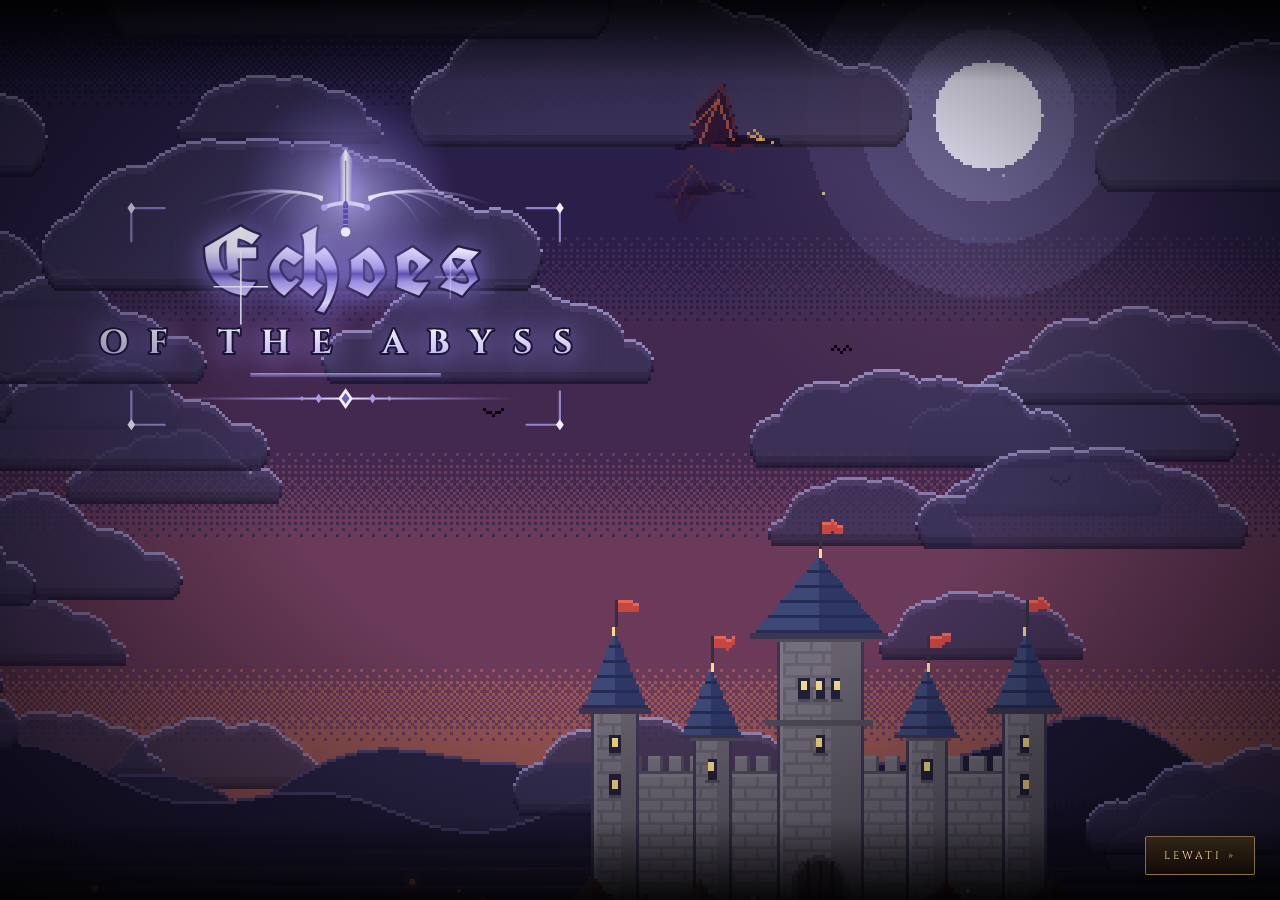
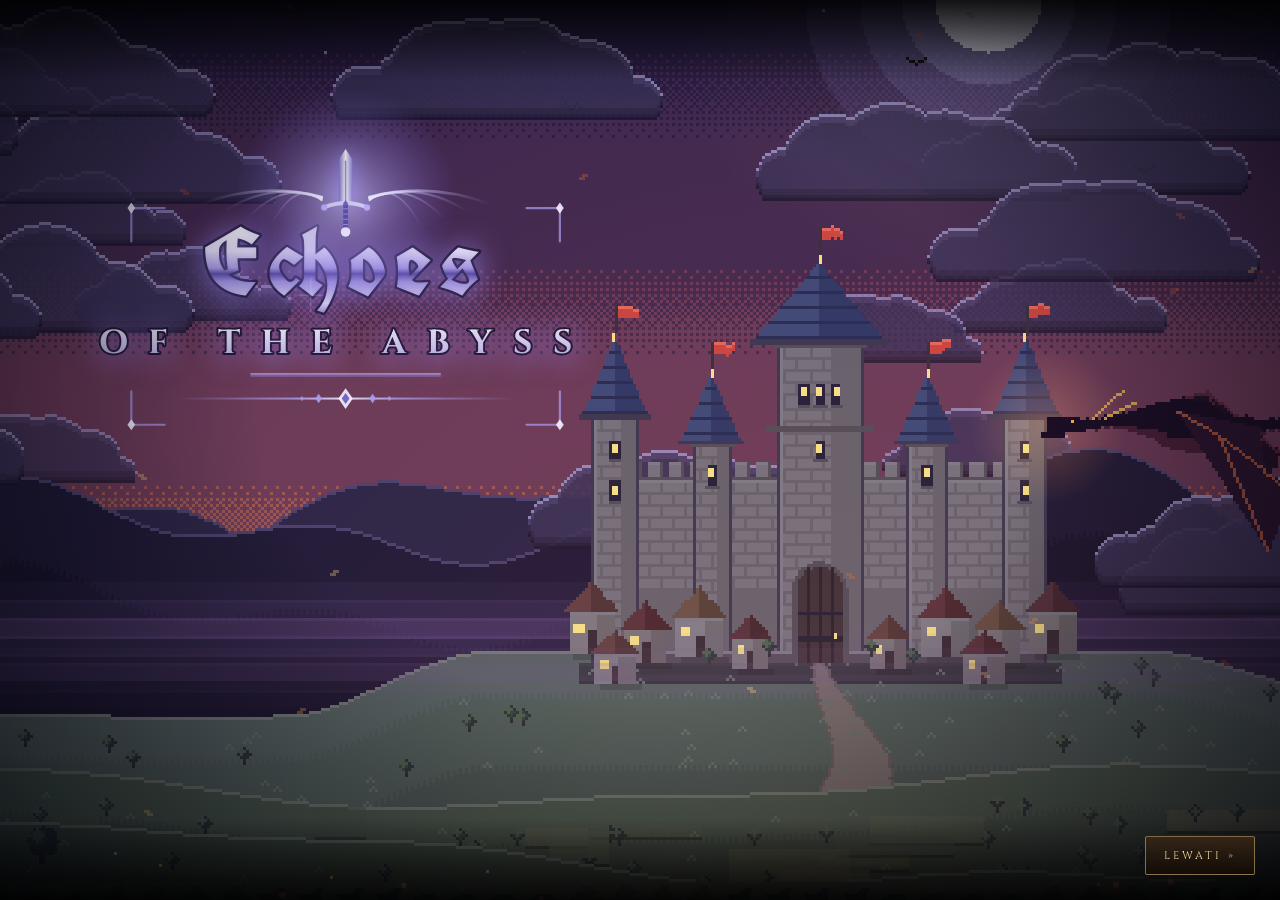
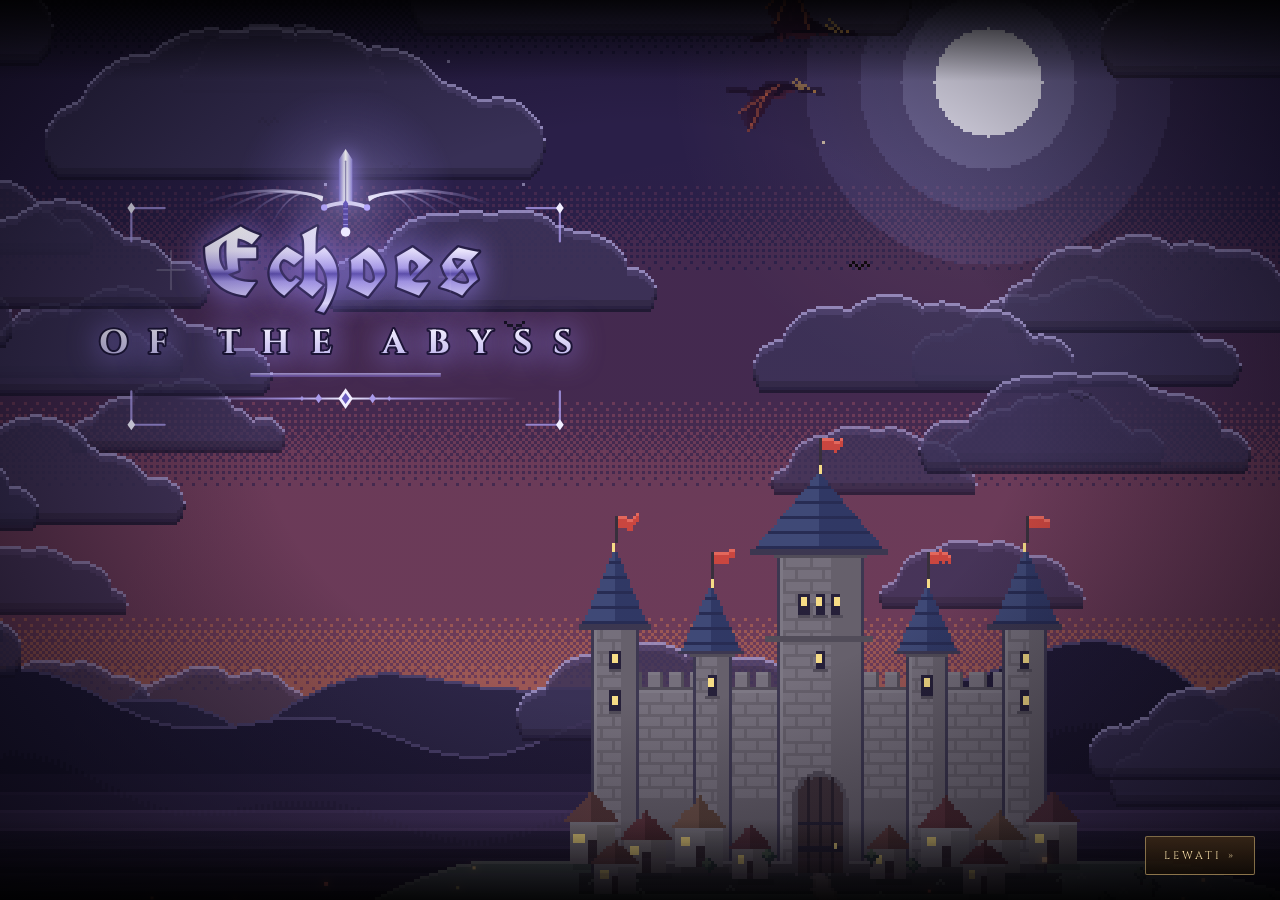
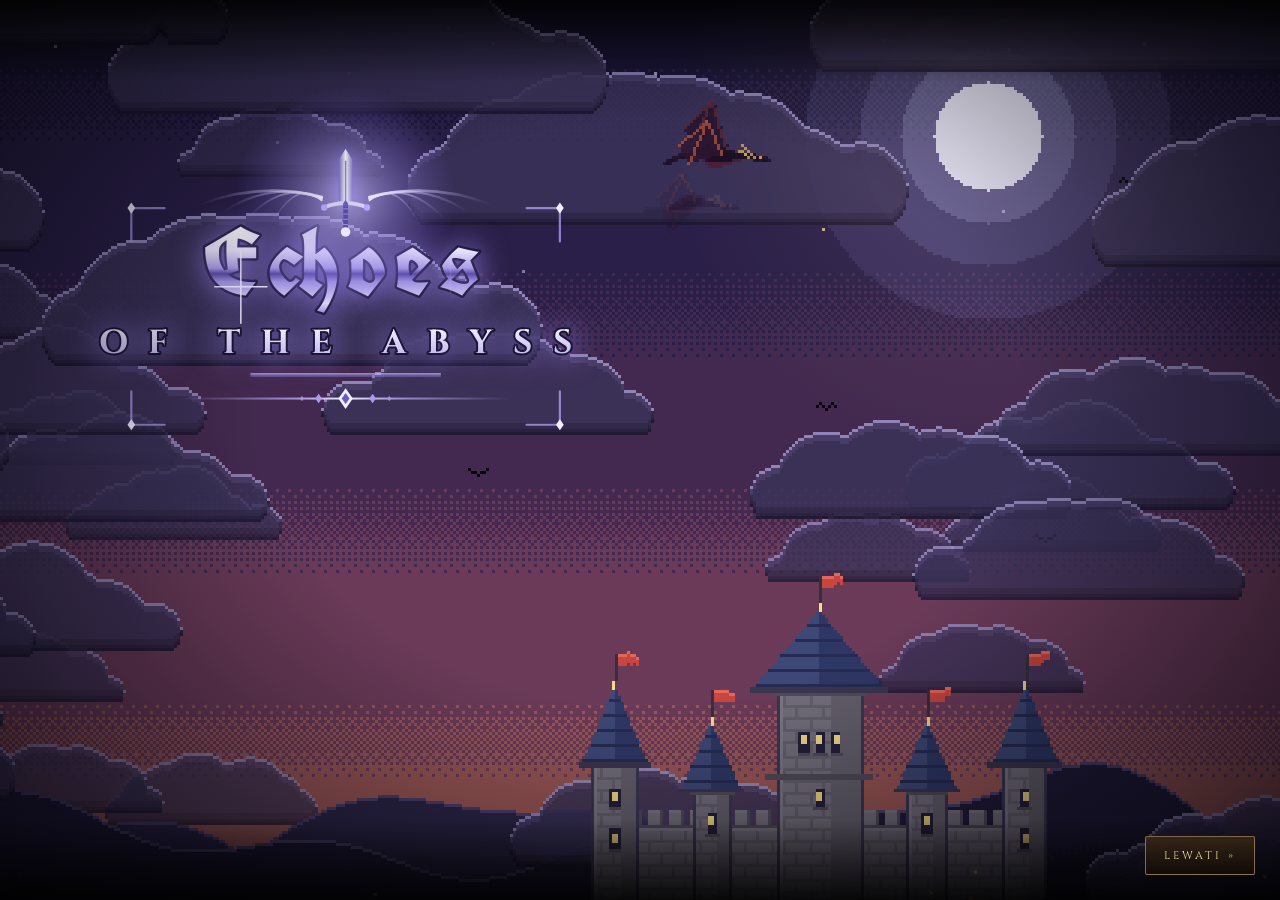
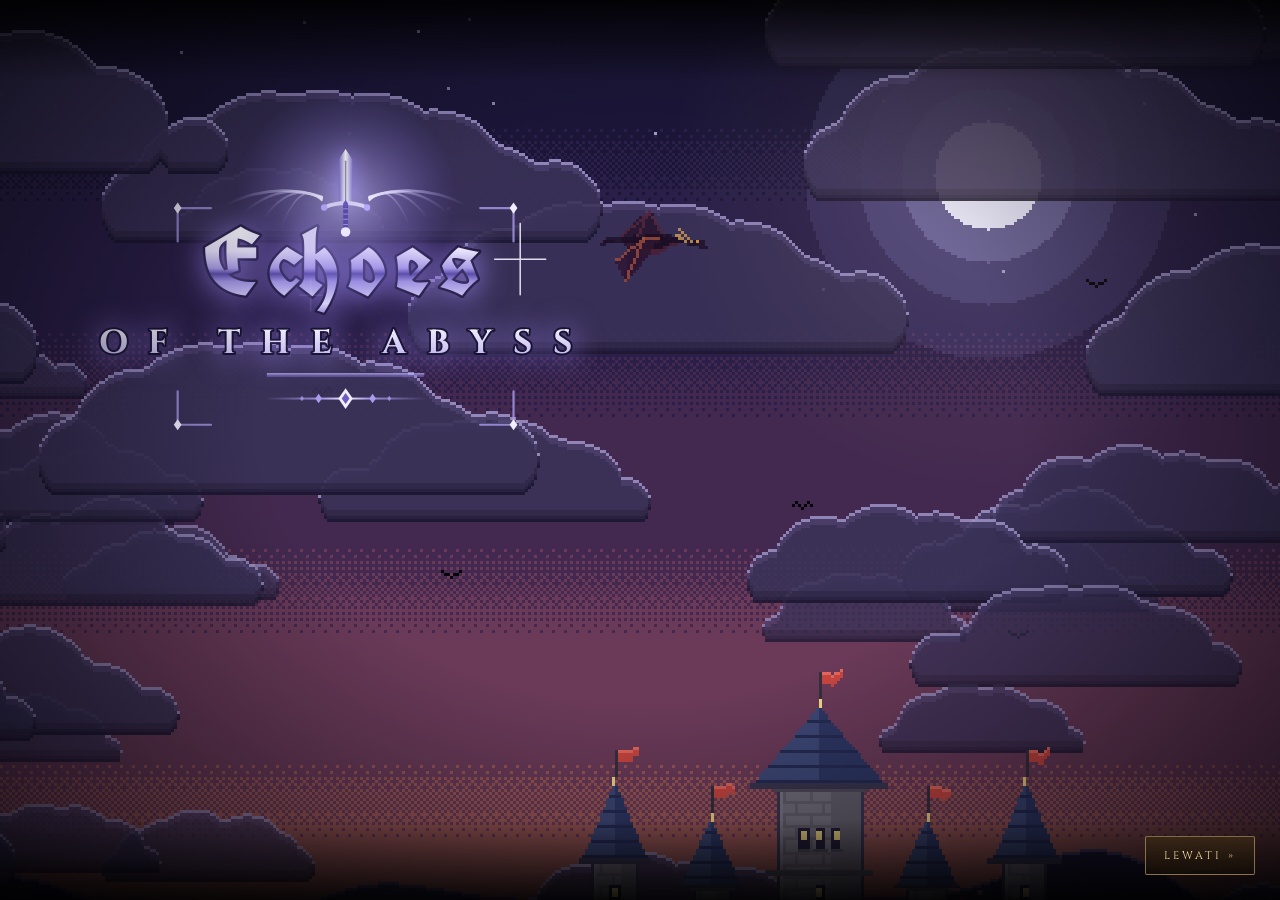
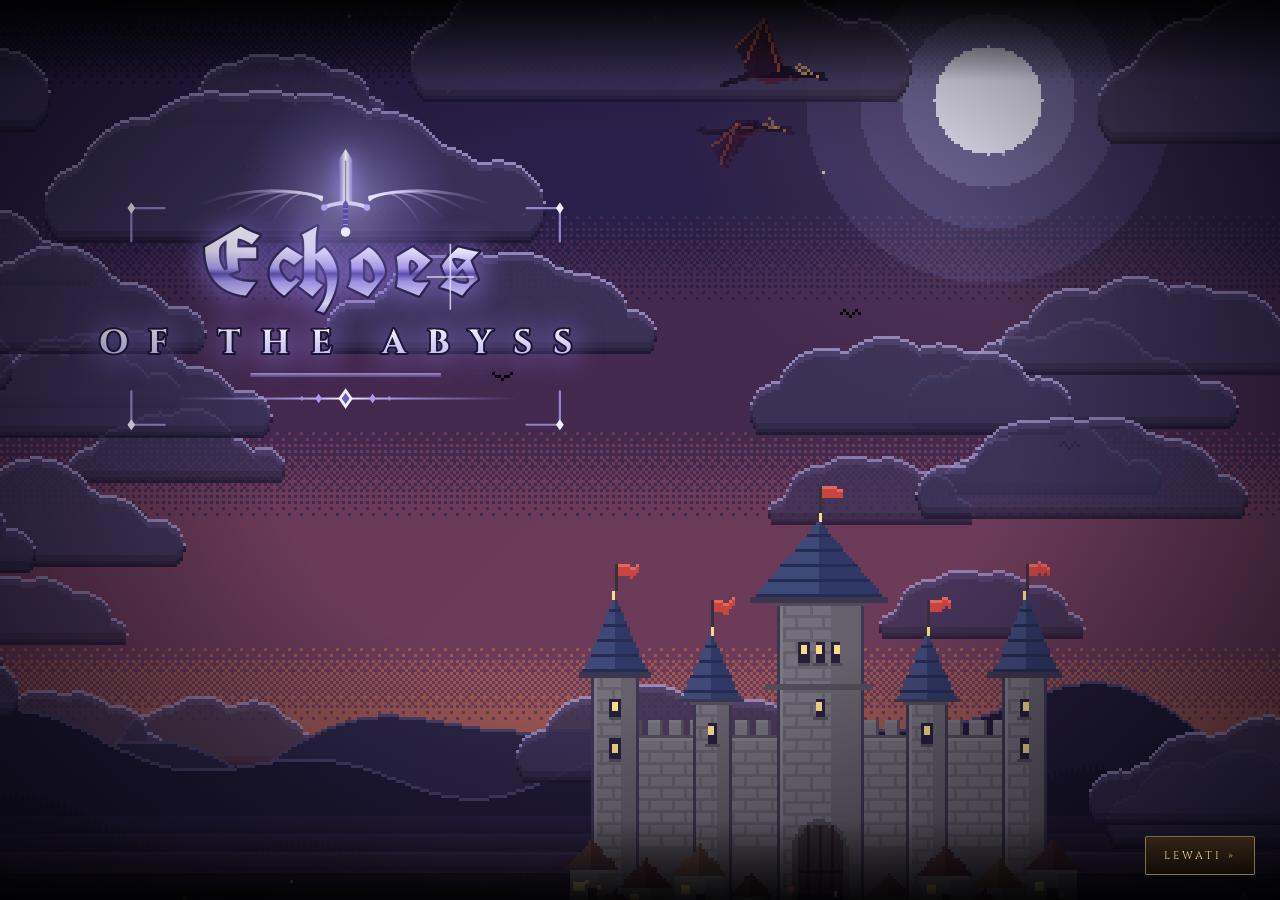
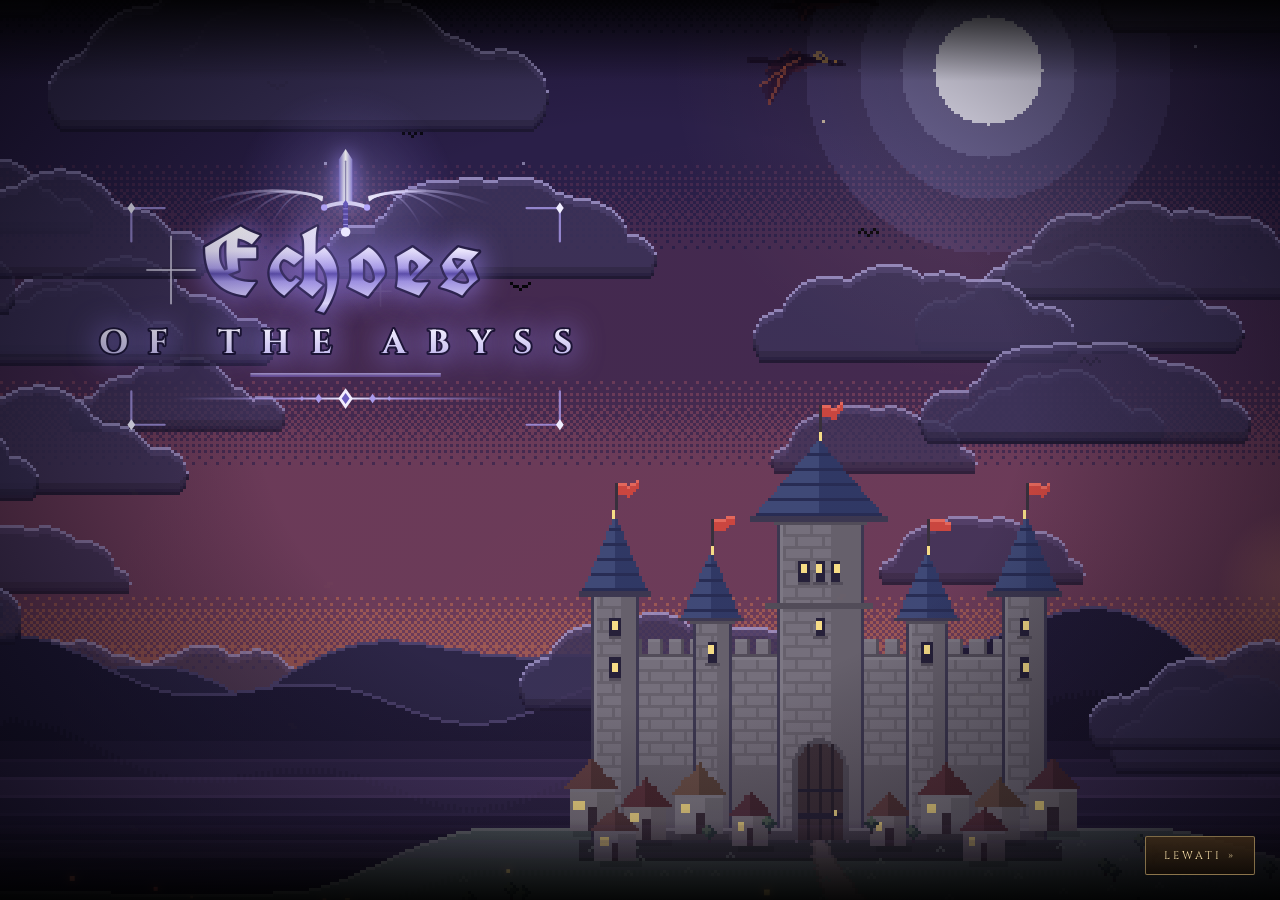
